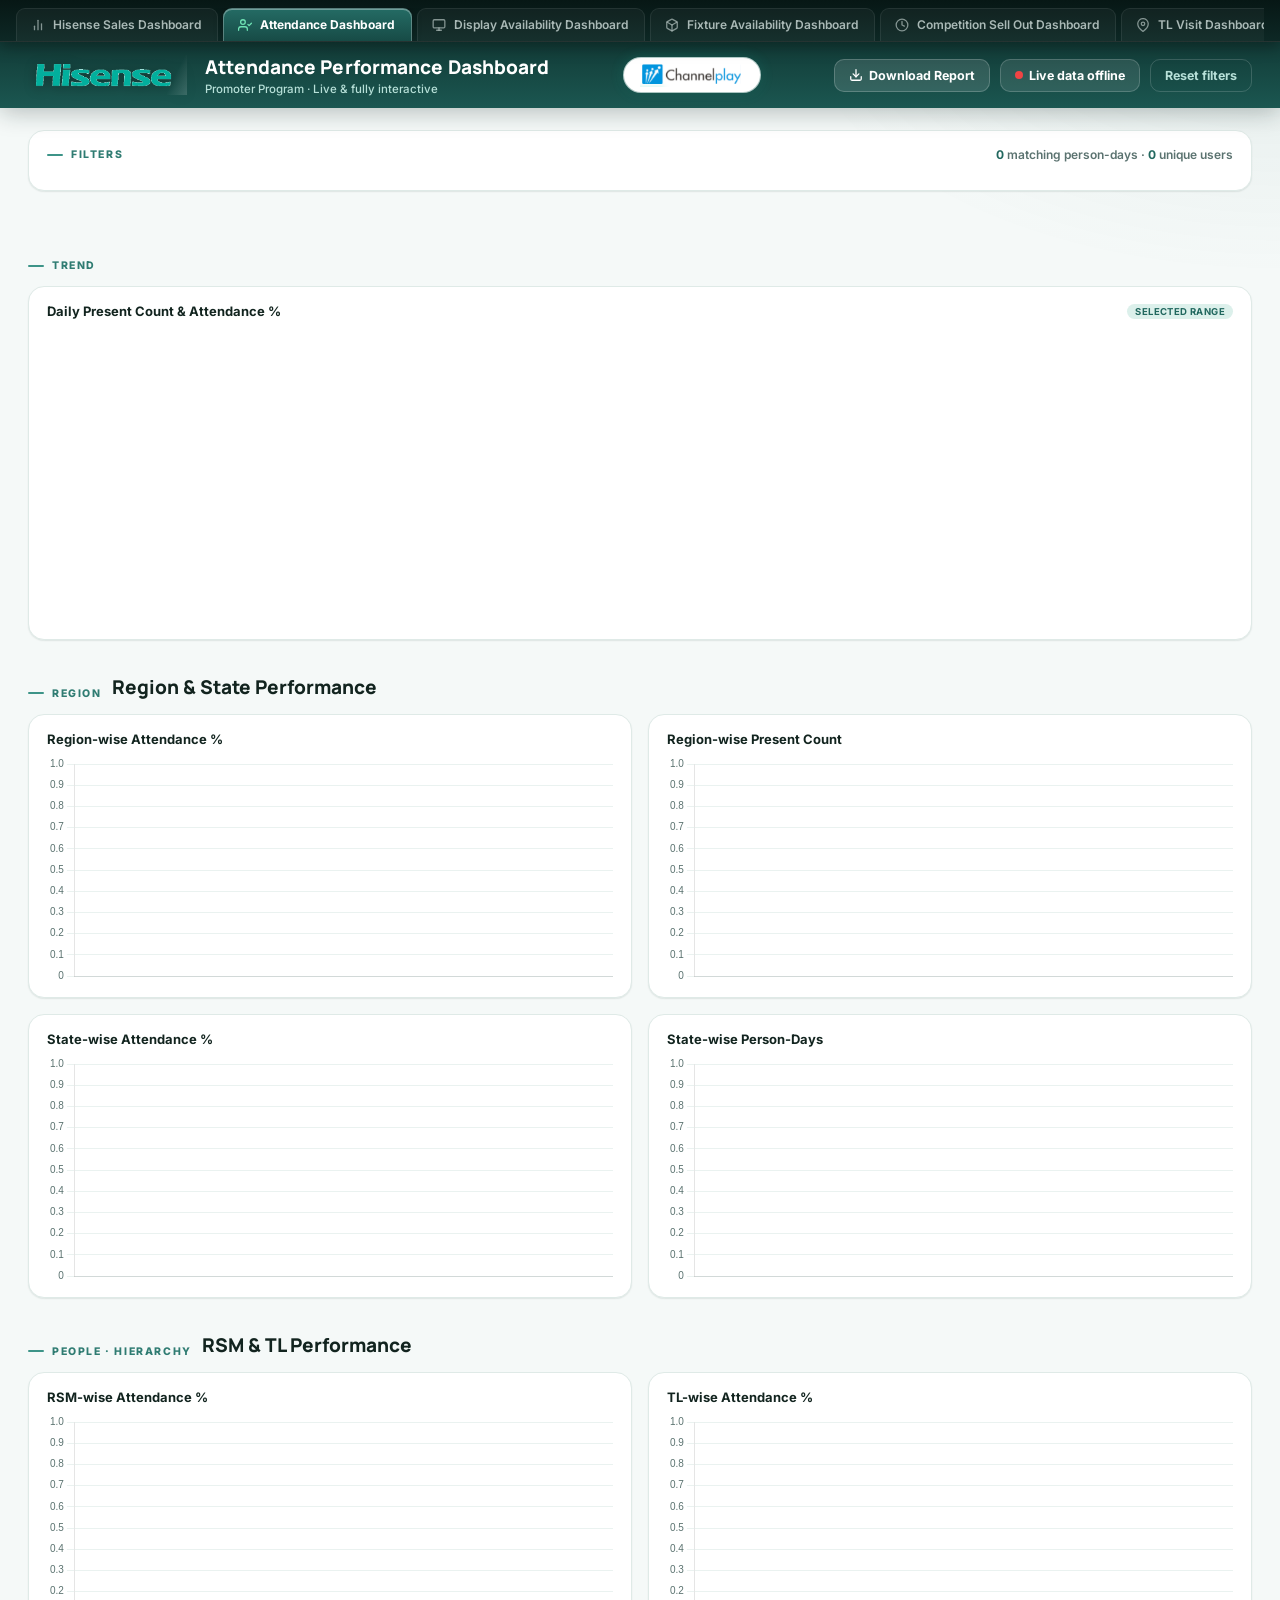
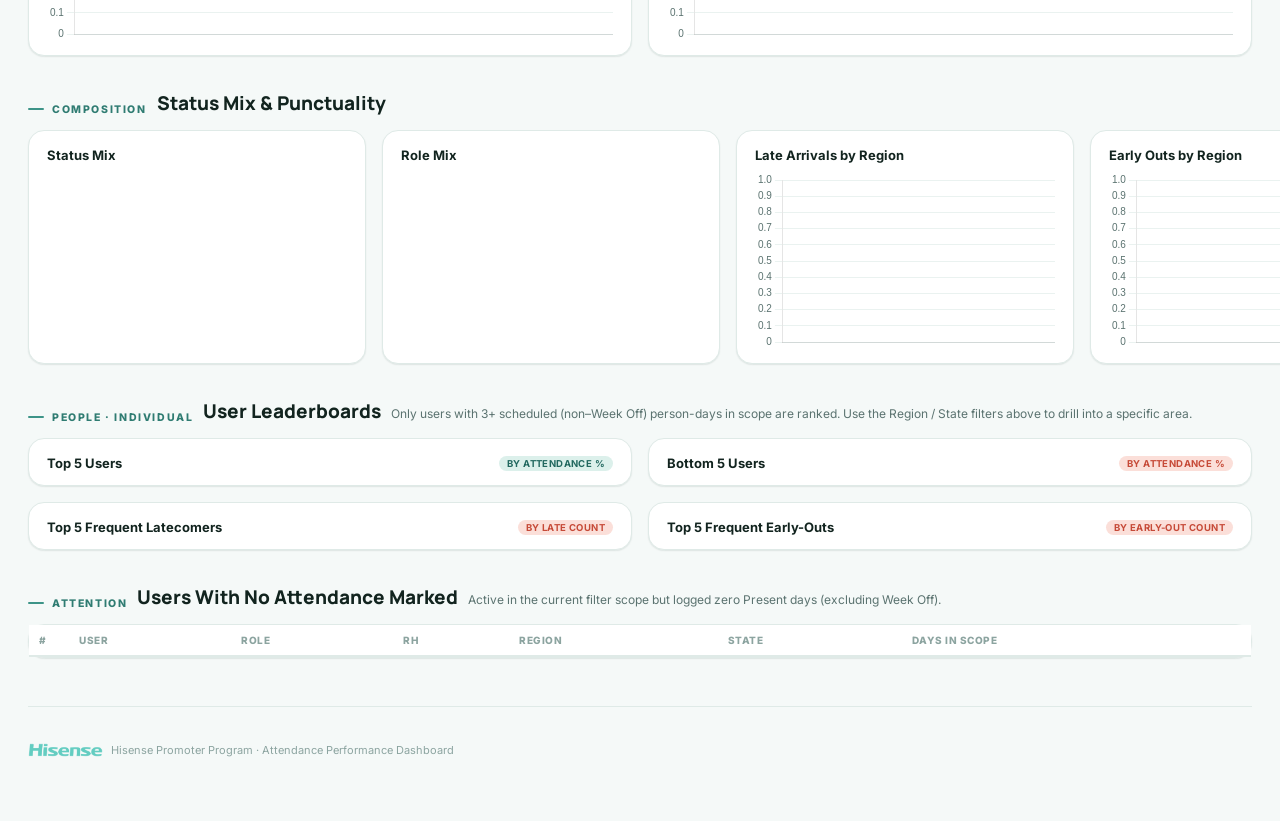
==== attendance.html @ fc0badab "Rename attendance page to attendance.html, build display.html with live SharePoint connection, and u" ====
<!DOCTYPE html>
<html lang="en">
<head>
<meta charset="UTF-8">
<meta name="viewport" content="width=device-width, initial-scale=1.0">
<title>Hisense &middot; Attendance Performance Dashboard</title>
<link rel="preconnect" href="https://fonts.googleapis.com">
<link rel="preconnect" href="https://fonts.gstatic.com" crossorigin>
<link href="https://fonts.googleapis.com/css2?family=Manrope:wght@500;700;800&family=Inter:wght@400;500;600;700&display=swap" rel="stylesheet">
<script>/*!
 * Chart.js v4.4.4
 * https://www.chartjs.org
 * (c) 2024 Chart.js Contributors
 * Released under the MIT License
 */
!function(t,e){"object"==typeof exports&&"undefined"!=typeof module?module.exports=e():"function"==typeof define&&define.amd?define(e):(t="undefined"!=typeof globalThis?globalThis:t||self).Chart=e()}(this,function(){"use strict";var t=Object.freeze({__proto__:null,get Colors(){return Eo},get Decimation(){return zo},get Filler(){return Qo},get Legend(){return sa},get SubTitle(){return ra},get Title(){return oa},get Tooltip(){return Ma}});function e(){}const i=(()=>{let t=0;return()=>t++})();function s(t){return null==t}function n(t){if(Array.isArray&&Array.isArray(t))return!0;const e=Object.prototype.toString.call(t);return"[object"===e.slice(0,7)&&"Array]"===e.slice(-6)}function o(t){return null!==t&&"[object Object]"===Object.prototype.toString.call(t)}function a(t){return("number"==typeof t||t instanceof Number)&&isFinite(+t)}function r(t,e){return a(t)?t:e}function l(t,e){return void 0===t?e:t}const h=(t,e)=>"string"==typeof t&&t.endsWith("%")?parseFloat(t)/100:+t/e,c=(t,e)=>"string"==typeof t&&t.endsWith("%")?parseFloat(t)/100*e:+t;function d(t,e,i){if(t&&"function"==typeof t.call)return t.apply(i,e)}function u(t,e,i,s){let a,r,l;if(n(t))if(r=t.length,s)for(a=r-1;a>=0;a--)e.call(i,t[a],a);else for(a=0;a<r;a++)e.call(i,t[a],a);else if(o(t))for(l=Object.keys(t),r=l.length,a=0;a<r;a++)e.call(i,t[l[a]],l[a])}function f(t,e){let i,s,n,o;if(!t||!e||t.length!==e.length)return!1;for(i=0,s=t.length;i<s;++i)if(n=t[i],o=e[i],n.datasetIndex!==o.datasetIndex||n.index!==o.index)return!1;return!0}function g(t){if(n(t))return t.map(g);if(o(t)){const e=Object.create(null),i=Object.keys(t),s=i.length;let n=0;for(;n<s;++n)e[i[n]]=g(t[i[n]]);return e}return t}function p(t){return-1===["__proto__","prototype","constructor"].indexOf(t)}function m(t,e,i,s){if(!p(t))return;const n=e[t],a=i[t];o(n)&&o(a)?x(n,a,s):e[t]=g(a)}function x(t,e,i){const s=n(e)?e:[e],a=s.length;if(!o(t))return t;const r=(i=i||{}).merger||m;let l;for(let e=0;e<a;++e){if(l=s[e],!o(l))continue;const n=Object.keys(l);for(let e=0,s=n.length;e<s;++e)r(n[e],t,l,i)}return t}function b(t,e){return x(t,e,{merger:_})}function _(t,e,i){if(!p(t))return;const s=e[t],n=i[t];o(s)&&o(n)?b(s,n):Object.prototype.hasOwnProperty.call(e,t)||(e[t]=g(n))}const y={"":t=>t,x:t=>t.x,y:t=>t.y};function v(t){const e=t.split("."),i=[];let s="";for(const t of e)s+=t,s.endsWith("\\")?s=s.slice(0,-1)+".":(i.push(s),s="");return i}function M(t,e){const i=y[e]||(y[e]=function(t){const e=v(t);return t=>{for(const i of e){if(""===i)break;t=t&&t[i]}return t}}(e));return i(t)}function w(t){return t.charAt(0).toUpperCase()+t.slice(1)}const k=t=>void 0!==t,S=t=>"function"==typeof t,P=(t,e)=>{if(t.size!==e.size)return!1;for(const i of t)if(!e.has(i))return!1;return!0};function D(t){return"mouseup"===t.type||"click"===t.type||"contextmenu"===t.type}const C=Math.PI,O=2*C,A=O+C,T=Number.POSITIVE_INFINITY,L=C/180,E=C/2,R=C/4,I=2*C/3,z=Math.log10,F=Math.sign;function V(t,e,i){return Math.abs(t-e)<i}function B(t){const e=Math.round(t);t=V(t,e,t/1e3)?e:t;const i=Math.pow(10,Math.floor(z(t))),s=t/i;return(s<=1?1:s<=2?2:s<=5?5:10)*i}function W(t){const e=[],i=Math.sqrt(t);let s;for(s=1;s<i;s++)t%s==0&&(e.push(s),e.push(t/s));return i===(0|i)&&e.push(i),e.sort((t,e)=>t-e).pop(),e}function N(t){return!isNaN(parseFloat(t))&&isFinite(t)}function H(t,e){const i=Math.round(t);return i-e<=t&&i+e>=t}function j(t,e,i){let s,n,o;for(s=0,n=t.length;s<n;s++)o=t[s][i],isNaN(o)||(e.min=Math.min(e.min,o),e.max=Math.max(e.max,o))}function $(t){return t*(C/180)}function Y(t){return t*(180/C)}function U(t){if(!a(t))return;let e=1,i=0;for(;Math.round(t*e)/e!==t;)e*=10,i++;return i}function X(t,e){const i=e.x-t.x,s=e.y-t.y,n=Math.sqrt(i*i+s*s);let o=Math.atan2(s,i);return o<-.5*C&&(o+=O),{angle:o,distance:n}}function q(t,e){return Math.sqrt(Math.pow(e.x-t.x,2)+Math.pow(e.y-t.y,2))}function K(t,e){return(t-e+A)%O-C}function G(t){return(t%O+O)%O}function Z(t,e,i,s){const n=G(t),o=G(e),a=G(i),r=G(o-n),l=G(a-n),h=G(n-o),c=G(n-a);return n===o||n===a||s&&o===a||r>l&&h<c}function J(t,e,i){return Math.max(e,Math.min(i,t))}function Q(t){return J(t,-32768,32767)}function tt(t,e,i,s=1e-6){return t>=Math.min(e,i)-s&&t<=Math.max(e,i)+s}function et(t,e,i){i=i||(i=>t[i]<e);let s,n=t.length-1,o=0;for(;n-o>1;)s=o+n>>1,i(s)?o=s:n=s;return{lo:o,hi:n}}const it=(t,e,i,s)=>et(t,i,s?s=>{const n=t[s][e];return n<i||n===i&&t[s+1][e]===i}:s=>t[s][e]<i),st=(t,e,i)=>et(t,i,s=>t[s][e]>=i);function nt(t,e,i){let s=0,n=t.length;for(;s<n&&t[s]<e;)s++;for(;n>s&&t[n-1]>i;)n--;return s>0||n<t.length?t.slice(s,n):t}const ot=["push","pop","shift","splice","unshift"];function at(t,e){t._chartjs?t._chartjs.listeners.push(e):(Object.defineProperty(t,"_chartjs",{configurable:!0,enumerable:!1,value:{listeners:[e]}}),ot.forEach(e=>{const i="_onData"+w(e),s=t[e];Object.defineProperty(t,e,{configurable:!0,enumerable:!1,value(...e){const n=s.apply(this,e);return t._chartjs.listeners.forEach(t=>{"function"==typeof t[i]&&t[i](...e)}),n}})}))}function rt(t,e){const i=t._chartjs;if(!i)return;const s=i.listeners,n=s.indexOf(e);-1!==n&&s.splice(n,1),s.length>0||(ot.forEach(e=>{delete t[e]}),delete t._chartjs)}function lt(t){const e=new Set(t);return e.size===t.length?t:Array.from(e)}const ht="undefined"==typeof window?function(t){return t()}:window.requestAnimationFrame;function ct(t,e){let i=[],s=!1;return function(...n){i=n,s||(s=!0,ht.call(window,()=>{s=!1,t.apply(e,i)}))}}function dt(t,e){let i;return function(...s){return e?(clearTimeout(i),i=setTimeout(t,e,s)):t.apply(this,s),e}}const ut=t=>"start"===t?"left":"end"===t?"right":"center",ft=(t,e,i)=>"start"===t?e:"end"===t?i:(e+i)/2,gt=(t,e,i,s)=>t===(s?"left":"right")?i:"center"===t?(e+i)/2:e;function pt(t,e,i){const s=e.length;let n=0,o=s;if(t._sorted){const{iScale:a,_parsed:r}=t,l=a.axis,{min:h,max:c,minDefined:d,maxDefined:u}=a.getUserBounds();d&&(n=J(Math.min(it(r,l,h).lo,i?s:it(e,l,a.getPixelForValue(h)).lo),0,s-1)),o=u?J(Math.max(it(r,a.axis,c,!0).hi+1,i?0:it(e,l,a.getPixelForValue(c),!0).hi+1),n,s)-n:s-n}return{start:n,count:o}}function mt(t){const{xScale:e,yScale:i,_scaleRanges:s}=t,n={xmin:e.min,xmax:e.max,ymin:i.min,ymax:i.max};if(!s)return t._scaleRanges=n,!0;const o=s.xmin!==e.min||s.xmax!==e.max||s.ymin!==i.min||s.ymax!==i.max;return Object.assign(s,n),o}var xt=new class{constructor(){this._request=null,this._charts=new Map,this._running=!1,this._lastDate=void 0}_notify(t,e,i,s){const n=e.listeners[s],o=e.duration;n.forEach(s=>s({chart:t,initial:e.initial,numSteps:o,currentStep:Math.min(i-e.start,o)}))}_refresh(){this._request||(this._running=!0,this._request=ht.call(window,()=>{this._update(),this._request=null,this._running&&this._refresh()}))}_update(t=Date.now()){let e=0;this._charts.forEach((i,s)=>{if(!i.running||!i.items.length)return;const n=i.items;let o,a=n.length-1,r=!1;for(;a>=0;--a)o=n[a],o._active?(o._total>i.duration&&(i.duration=o._total),o.tick(t),r=!0):(n[a]=n[n.length-1],n.pop());r&&(s.draw(),this._notify(s,i,t,"progress")),n.length||(i.running=!1,this._notify(s,i,t,"complete"),i.initial=!1),e+=n.length}),this._lastDate=t,0===e&&(this._running=!1)}_getAnims(t){const e=this._charts;let i=e.get(t);return i||(i={running:!1,initial:!0,items:[],listeners:{complete:[],progress:[]}},e.set(t,i)),i}listen(t,e,i){this._getAnims(t).listeners[e].push(i)}add(t,e){e&&e.length&&this._getAnims(t).items.push(...e)}has(t){return this._getAnims(t).items.length>0}start(t){const e=this._charts.get(t);e&&(e.running=!0,e.start=Date.now(),e.duration=e.items.reduce((t,e)=>Math.max(t,e._duration),0),this._refresh())}running(t){if(!this._running)return!1;const e=this._charts.get(t);return!!(e&&e.running&&e.items.length)}stop(t){const e=this._charts.get(t);if(!e||!e.items.length)return;const i=e.items;let s=i.length-1;for(;s>=0;--s)i[s].cancel();e.items=[],this._notify(t,e,Date.now(),"complete")}remove(t){return this._charts.delete(t)}};
/*!
 * @kurkle/color v0.3.2
 * https://github.com/kurkle/color#readme
 * (c) 2023 Jukka Kurkela
 * Released under the MIT License
 */function bt(t){return t+.5|0}const _t=(t,e,i)=>Math.max(Math.min(t,i),e);function yt(t){return _t(bt(2.55*t),0,255)}function vt(t){return _t(bt(255*t),0,255)}function Mt(t){return _t(bt(t/2.55)/100,0,1)}function wt(t){return _t(bt(100*t),0,100)}const kt={0:0,1:1,2:2,3:3,4:4,5:5,6:6,7:7,8:8,9:9,A:10,B:11,C:12,D:13,E:14,F:15,a:10,b:11,c:12,d:13,e:14,f:15},St=[..."0123456789ABCDEF"],Pt=t=>St[15&t],Dt=t=>St[(240&t)>>4]+St[15&t],Ct=t=>(240&t)>>4==(15&t);const Ot=/^(hsla?|hwb|hsv)\(\s*([-+.e\d]+)(?:deg)?[\s,]+([-+.e\d]+)%[\s,]+([-+.e\d]+)%(?:[\s,]+([-+.e\d]+)(%)?)?\s*\)$/;function At(t,e,i){const s=e*Math.min(i,1-i),n=(e,n=(e+t/30)%12)=>i-s*Math.max(Math.min(n-3,9-n,1),-1);return[n(0),n(8),n(4)]}function Tt(t,e,i){const s=(s,n=(s+t/60)%6)=>i-i*e*Math.max(Math.min(n,4-n,1),0);return[s(5),s(3),s(1)]}function Lt(t,e,i){const s=At(t,1,.5);let n;for(e+i>1&&(n=1/(e+i),e*=n,i*=n),n=0;n<3;n++)s[n]*=1-e-i,s[n]+=e;return s}function Et(t){const e=t.r/255,i=t.g/255,s=t.b/255,n=Math.max(e,i,s),o=Math.min(e,i,s),a=(n+o)/2;let r,l,h;return n!==o&&(h=n-o,l=a>.5?h/(2-n-o):h/(n+o),r=function(t,e,i,s,n){return t===n?(e-i)/s+(e<i?6:0):e===n?(i-t)/s+2:(t-e)/s+4}(e,i,s,h,n),r=60*r+.5),[0|r,l||0,a]}function Rt(t,e,i,s){return(Array.isArray(e)?t(e[0],e[1],e[2]):t(e,i,s)).map(vt)}function It(t,e,i){return Rt(At,t,e,i)}function zt(t){return(t%360+360)%360}const Ft={x:"dark",Z:"light",Y:"re",X:"blu",W:"gr",V:"medium",U:"slate",A:"ee",T:"ol",S:"or",B:"ra",C:"lateg",D:"ights",R:"in",Q:"turquois",E:"hi",P:"ro",O:"al",N:"le",M:"de",L:"yello",F:"en",K:"ch",G:"arks",H:"ea",I:"ightg",J:"wh"},Vt={OiceXe:"f0f8ff",antiquewEte:"faebd7",aqua:"ffff",aquamarRe:"7fffd4",azuY:"f0ffff",beige:"f5f5dc",bisque:"ffe4c4",black:"0",blanKedOmond:"ffebcd",Xe:"ff",XeviTet:"8a2be2",bPwn:"a52a2a",burlywood:"deb887",caMtXe:"5f9ea0",KartYuse:"7fff00",KocTate:"d2691e",cSO:"ff7f50",cSnflowerXe:"6495ed",cSnsilk:"fff8dc",crimson:"dc143c",cyan:"ffff",xXe:"8b",xcyan:"8b8b",xgTMnPd:"b8860b",xWay:"a9a9a9",xgYF:"6400",xgYy:"a9a9a9",xkhaki:"bdb76b",xmagFta:"8b008b",xTivegYF:"556b2f",xSange:"ff8c00",xScEd:"9932cc",xYd:"8b0000",xsOmon:"e9967a",xsHgYF:"8fbc8f",xUXe:"483d8b",xUWay:"2f4f4f",xUgYy:"2f4f4f",xQe:"ced1",xviTet:"9400d3",dAppRk:"ff1493",dApskyXe:"bfff",dimWay:"696969",dimgYy:"696969",dodgerXe:"1e90ff",fiYbrick:"b22222",flSOwEte:"fffaf0",foYstWAn:"228b22",fuKsia:"ff00ff",gaRsbSo:"dcdcdc",ghostwEte:"f8f8ff",gTd:"ffd700",gTMnPd:"daa520",Way:"808080",gYF:"8000",gYFLw:"adff2f",gYy:"808080",honeyMw:"f0fff0",hotpRk:"ff69b4",RdianYd:"cd5c5c",Rdigo:"4b0082",ivSy:"fffff0",khaki:"f0e68c",lavFMr:"e6e6fa",lavFMrXsh:"fff0f5",lawngYF:"7cfc00",NmoncEffon:"fffacd",ZXe:"add8e6",ZcSO:"f08080",Zcyan:"e0ffff",ZgTMnPdLw:"fafad2",ZWay:"d3d3d3",ZgYF:"90ee90",ZgYy:"d3d3d3",ZpRk:"ffb6c1",ZsOmon:"ffa07a",ZsHgYF:"20b2aa",ZskyXe:"87cefa",ZUWay:"778899",ZUgYy:"778899",ZstAlXe:"b0c4de",ZLw:"ffffe0",lime:"ff00",limegYF:"32cd32",lRF:"faf0e6",magFta:"ff00ff",maPon:"800000",VaquamarRe:"66cdaa",VXe:"cd",VScEd:"ba55d3",VpurpN:"9370db",VsHgYF:"3cb371",VUXe:"7b68ee",VsprRggYF:"fa9a",VQe:"48d1cc",VviTetYd:"c71585",midnightXe:"191970",mRtcYam:"f5fffa",mistyPse:"ffe4e1",moccasR:"ffe4b5",navajowEte:"ffdead",navy:"80",Tdlace:"fdf5e6",Tive:"808000",TivedBb:"6b8e23",Sange:"ffa500",SangeYd:"ff4500",ScEd:"da70d6",pOegTMnPd:"eee8aa",pOegYF:"98fb98",pOeQe:"afeeee",pOeviTetYd:"db7093",papayawEp:"ffefd5",pHKpuff:"ffdab9",peru:"cd853f",pRk:"ffc0cb",plum:"dda0dd",powMrXe:"b0e0e6",purpN:"800080",YbeccapurpN:"663399",Yd:"ff0000",Psybrown:"bc8f8f",PyOXe:"4169e1",saddNbPwn:"8b4513",sOmon:"fa8072",sandybPwn:"f4a460",sHgYF:"2e8b57",sHshell:"fff5ee",siFna:"a0522d",silver:"c0c0c0",skyXe:"87ceeb",UXe:"6a5acd",UWay:"708090",UgYy:"708090",snow:"fffafa",sprRggYF:"ff7f",stAlXe:"4682b4",tan:"d2b48c",teO:"8080",tEstN:"d8bfd8",tomato:"ff6347",Qe:"40e0d0",viTet:"ee82ee",JHt:"f5deb3",wEte:"ffffff",wEtesmoke:"f5f5f5",Lw:"ffff00",LwgYF:"9acd32"};let Bt;const Wt=/^rgba?\(\s*([-+.\d]+)(%)?[\s,]+([-+.e\d]+)(%)?[\s,]+([-+.e\d]+)(%)?(?:[\s,/]+([-+.e\d]+)(%)?)?\s*\)$/,Nt=t=>t<=.0031308?12.92*t:1.055*Math.pow(t,1/2.4)-.055,Ht=t=>t<=.04045?t/12.92:Math.pow((t+.055)/1.055,2.4);function jt(t,e,i){if(t){let s=Et(t);s[e]=Math.max(0,Math.min(s[e]+s[e]*i,0===e?360:1)),s=It(s),t.r=s[0],t.g=s[1],t.b=s[2]}}function $t(t,e){return t?Object.assign(e||{},t):t}function Yt(t){var e={r:0,g:0,b:0,a:255};return Array.isArray(t)?t.length>=3&&(e={r:t[0],g:t[1],b:t[2],a:255},t.length>3&&(e.a=vt(t[3]))):(e=$t(t,{r:0,g:0,b:0,a:1})).a=vt(e.a),e}function Ut(t){return"r"===t.charAt(0)?function(t){const e=Wt.exec(t);let i,s,n,o=255;if(e){if(e[7]!==i){const t=+e[7];o=e[8]?yt(t):_t(255*t,0,255)}return i=+e[1],s=+e[3],n=+e[5],i=255&(e[2]?yt(i):_t(i,0,255)),s=255&(e[4]?yt(s):_t(s,0,255)),n=255&(e[6]?yt(n):_t(n,0,255)),{r:i,g:s,b:n,a:o}}}(t):function(t){const e=Ot.exec(t);let i,s=255;if(!e)return;e[5]!==i&&(s=e[6]?yt(+e[5]):vt(+e[5]));const n=zt(+e[2]),o=+e[3]/100,a=+e[4]/100;return i="hwb"===e[1]?function(t,e,i){return Rt(Lt,t,e,i)}(n,o,a):"hsv"===e[1]?function(t,e,i){return Rt(Tt,t,e,i)}(n,o,a):It(n,o,a),{r:i[0],g:i[1],b:i[2],a:s}}(t)}class Xt{constructor(t){if(t instanceof Xt)return t;const e=typeof t;let i;var s,n,o;"object"===e?i=Yt(t):"string"===e&&(o=(s=t).length,"#"===s[0]&&(4===o||5===o?n={r:255&17*kt[s[1]],g:255&17*kt[s[2]],b:255&17*kt[s[3]],a:5===o?17*kt[s[4]]:255}:7!==o&&9!==o||(n={r:kt[s[1]]<<4|kt[s[2]],g:kt[s[3]]<<4|kt[s[4]],b:kt[s[5]]<<4|kt[s[6]],a:9===o?kt[s[7]]<<4|kt[s[8]]:255})),i=n||function(t){Bt||(Bt=function(){const t={},e=Object.keys(Vt),i=Object.keys(Ft);let s,n,o,a,r;for(s=0;s<e.length;s++){for(a=r=e[s],n=0;n<i.length;n++)o=i[n],r=r.replace(o,Ft[o]);o=parseInt(Vt[a],16),t[r]=[o>>16&255,o>>8&255,255&o]}return t}(),Bt.transparent=[0,0,0,0]);const e=Bt[t.toLowerCase()];return e&&{r:e[0],g:e[1],b:e[2],a:4===e.length?e[3]:255}}(t)||Ut(t)),this._rgb=i,this._valid=!!i}get valid(){return this._valid}get rgb(){var t=$t(this._rgb);return t&&(t.a=Mt(t.a)),t}set rgb(t){this._rgb=Yt(t)}rgbString(){return this._valid?(t=this._rgb)&&(t.a<255?`rgba(${t.r}, ${t.g}, ${t.b}, ${Mt(t.a)})`:`rgb(${t.r}, ${t.g}, ${t.b})`):void 0;var t}hexString(){return this._valid?function(t){var e=(t=>Ct(t.r)&&Ct(t.g)&&Ct(t.b)&&Ct(t.a))(t)?Pt:Dt;return t?"#"+e(t.r)+e(t.g)+e(t.b)+((t,e)=>t<255?e(t):"")(t.a,e):void 0}(this._rgb):void 0}hslString(){return this._valid?function(t){if(!t)return;const e=Et(t),i=e[0],s=wt(e[1]),n=wt(e[2]);return t.a<255?`hsla(${i}, ${s}%, ${n}%, ${Mt(t.a)})`:`hsl(${i}, ${s}%, ${n}%)`}(this._rgb):void 0}mix(t,e){if(t){const i=this.rgb,s=t.rgb;let n;const o=e===n?.5:e,a=2*o-1,r=i.a-s.a,l=((a*r==-1?a:(a+r)/(1+a*r))+1)/2;n=1-l,i.r=255&l*i.r+n*s.r+.5,i.g=255&l*i.g+n*s.g+.5,i.b=255&l*i.b+n*s.b+.5,i.a=o*i.a+(1-o)*s.a,this.rgb=i}return this}interpolate(t,e){return t&&(this._rgb=function(t,e,i){const s=Ht(Mt(t.r)),n=Ht(Mt(t.g)),o=Ht(Mt(t.b));return{r:vt(Nt(s+i*(Ht(Mt(e.r))-s))),g:vt(Nt(n+i*(Ht(Mt(e.g))-n))),b:vt(Nt(o+i*(Ht(Mt(e.b))-o))),a:t.a+i*(e.a-t.a)}}(this._rgb,t._rgb,e)),this}clone(){return new Xt(this.rgb)}alpha(t){return this._rgb.a=vt(t),this}clearer(t){return this._rgb.a*=1-t,this}greyscale(){const t=this._rgb,e=bt(.3*t.r+.59*t.g+.11*t.b);return t.r=t.g=t.b=e,this}opaquer(t){return this._rgb.a*=1+t,this}negate(){const t=this._rgb;return t.r=255-t.r,t.g=255-t.g,t.b=255-t.b,this}lighten(t){return jt(this._rgb,2,t),this}darken(t){return jt(this._rgb,2,-t),this}saturate(t){return jt(this._rgb,1,t),this}desaturate(t){return jt(this._rgb,1,-t),this}rotate(t){return function(t,e){var i=Et(t);i[0]=zt(i[0]+e),i=It(i),t.r=i[0],t.g=i[1],t.b=i[2]}(this._rgb,t),this}}function qt(t){if(t&&"object"==typeof t){const e=t.toString();return"[object CanvasPattern]"===e||"[object CanvasGradient]"===e}return!1}function Kt(t){return qt(t)?t:new Xt(t)}function Gt(t){return qt(t)?t:new Xt(t).saturate(.5).darken(.1).hexString()}const Zt=["x","y","borderWidth","radius","tension"],Jt=["color","borderColor","backgroundColor"],Qt=new Map;function te(t,e,i){return function(t,e){e=e||{};const i=t+JSON.stringify(e);let s=Qt.get(i);return s||(s=new Intl.NumberFormat(t,e),Qt.set(i,s)),s}(e,i).format(t)}const ee={values:t=>n(t)?t:""+t,numeric(t,e,i){if(0===t)return"0";const s=this.chart.options.locale;let n,o=t;if(i.length>1){const e=Math.max(Math.abs(i[0].value),Math.abs(i[i.length-1].value));(e<1e-4||e>1e15)&&(n="scientific"),o=function(t,e){let i=e.length>3?e[2].value-e[1].value:e[1].value-e[0].value;return Math.abs(i)>=1&&t!==Math.floor(t)&&(i=t-Math.floor(t)),i}(t,i)}const a=z(Math.abs(o)),r=isNaN(a)?1:Math.max(Math.min(-1*Math.floor(a),20),0),l={notation:n,minimumFractionDigits:r,maximumFractionDigits:r};return Object.assign(l,this.options.ticks.format),te(t,s,l)},logarithmic(t,e,i){if(0===t)return"0";const s=i[e].significand||t/Math.pow(10,Math.floor(z(t)));return[1,2,3,5,10,15].includes(s)||e>.8*i.length?ee.numeric.call(this,t,e,i):""}};var ie={formatters:ee};const se=Object.create(null),ne=Object.create(null);function oe(t,e){if(!e)return t;const i=e.split(".");for(let e=0,s=i.length;e<s;++e){const s=i[e];t=t[s]||(t[s]=Object.create(null))}return t}function ae(t,e,i){return"string"==typeof e?x(oe(t,e),i):x(oe(t,""),e)}var re=new class{constructor(t,e){this.animation=void 0,this.backgroundColor="rgba(0,0,0,0.1)",this.borderColor="rgba(0,0,0,0.1)",this.color="#666",this.datasets={},this.devicePixelRatio=t=>t.chart.platform.getDevicePixelRatio(),this.elements={},this.events=["mousemove","mouseout","click","touchstart","touchmove"],this.font={family:"'Helvetica Neue', 'Helvetica', 'Arial', sans-serif",size:12,style:"normal",lineHeight:1.2,weight:null},this.hover={},this.hoverBackgroundColor=(t,e)=>Gt(e.backgroundColor),this.hoverBorderColor=(t,e)=>Gt(e.borderColor),this.hoverColor=(t,e)=>Gt(e.color),this.indexAxis="x",this.interaction={mode:"nearest",intersect:!0,includeInvisible:!1},this.maintainAspectRatio=!0,this.onHover=null,this.onClick=null,this.parsing=!0,this.plugins={},this.responsive=!0,this.scale=void 0,this.scales={},this.showLine=!0,this.drawActiveElementsOnTop=!0,this.describe(t),this.apply(e)}set(t,e){return ae(this,t,e)}get(t){return oe(this,t)}describe(t,e){return ae(ne,t,e)}override(t,e){return ae(se,t,e)}route(t,e,i,s){const n=oe(this,t),a=oe(this,i),r="_"+e;Object.defineProperties(n,{[r]:{value:n[e],writable:!0},[e]:{enumerable:!0,get(){const t=this[r],e=a[s];return o(t)?Object.assign({},e,t):l(t,e)},set(t){this[r]=t}}})}apply(t){t.forEach(t=>t(this))}}({_scriptable:t=>!t.startsWith("on"),_indexable:t=>"events"!==t,hover:{_fallback:"interaction"},interaction:{_scriptable:!1,_indexable:!1}},[function(t){t.set("animation",{delay:void 0,duration:1e3,easing:"easeOutQuart",fn:void 0,from:void 0,loop:void 0,to:void 0,type:void 0}),t.describe("animation",{_fallback:!1,_indexable:!1,_scriptable:t=>"onProgress"!==t&&"onComplete"!==t&&"fn"!==t}),t.set("animations",{colors:{type:"color",properties:Jt},numbers:{type:"number",properties:Zt}}),t.describe("animations",{_fallback:"animation"}),t.set("transitions",{active:{animation:{duration:400}},resize:{animation:{duration:0}},show:{animations:{colors:{from:"transparent"},visible:{type:"boolean",duration:0}}},hide:{animations:{colors:{to:"transparent"},visible:{type:"boolean",easing:"linear",fn:t=>0|t}}}})},function(t){t.set("layout",{autoPadding:!0,padding:{top:0,right:0,bottom:0,left:0}})},function(t){t.set("scale",{display:!0,offset:!1,reverse:!1,beginAtZero:!1,bounds:"ticks",clip:!0,grace:0,grid:{display:!0,lineWidth:1,drawOnChartArea:!0,drawTicks:!0,tickLength:8,tickWidth:(t,e)=>e.lineWidth,tickColor:(t,e)=>e.color,offset:!1},border:{display:!0,dash:[],dashOffset:0,width:1},title:{display:!1,text:"",padding:{top:4,bottom:4}},ticks:{minRotation:0,maxRotation:50,mirror:!1,textStrokeWidth:0,textStrokeColor:"",padding:3,display:!0,autoSkip:!0,autoSkipPadding:3,labelOffset:0,callback:ie.formatters.values,minor:{},major:{},align:"center",crossAlign:"near",showLabelBackdrop:!1,backdropColor:"rgba(255, 255, 255, 0.75)",backdropPadding:2}}),t.route("scale.ticks","color","","color"),t.route("scale.grid","color","","borderColor"),t.route("scale.border","color","","borderColor"),t.route("scale.title","color","","color"),t.describe("scale",{_fallback:!1,_scriptable:t=>!t.startsWith("before")&&!t.startsWith("after")&&"callback"!==t&&"parser"!==t,_indexable:t=>"borderDash"!==t&&"tickBorderDash"!==t&&"dash"!==t}),t.describe("scales",{_fallback:"scale"}),t.describe("scale.ticks",{_scriptable:t=>"backdropPadding"!==t&&"callback"!==t,_indexable:t=>"backdropPadding"!==t})}]);function le(){return"undefined"!=typeof window&&"undefined"!=typeof document}function he(t){let e=t.parentNode;return e&&"[object ShadowRoot]"===e.toString()&&(e=e.host),e}function ce(t,e,i){let s;return"string"==typeof t?(s=parseInt(t,10),-1!==t.indexOf("%")&&(s=s/100*e.parentNode[i])):s=t,s}const de=t=>t.ownerDocument.defaultView.getComputedStyle(t,null);function ue(t,e){return de(t).getPropertyValue(e)}const fe=["top","right","bottom","left"];function ge(t,e,i){const s={};i=i?"-"+i:"";for(let n=0;n<4;n++){const o=fe[n];s[o]=parseFloat(t[e+"-"+o+i])||0}return s.width=s.left+s.right,s.height=s.top+s.bottom,s}function pe(t,e){if("native"in t)return t;const{canvas:i,currentDevicePixelRatio:s}=e,n=de(i),o="border-box"===n.boxSizing,a=ge(n,"padding"),r=ge(n,"border","width"),{x:l,y:h,box:c}=function(t,e){const i=t.touches,s=i&&i.length?i[0]:t,{offsetX:n,offsetY:o}=s;let a,r,l=!1;if(((t,e,i)=>(t>0||e>0)&&(!i||!i.shadowRoot))(n,o,t.target))a=n,r=o;else{const t=e.getBoundingClientRect();a=s.clientX-t.left,r=s.clientY-t.top,l=!0}return{x:a,y:r,box:l}}(t,i),d=a.left+(c&&r.left),u=a.top+(c&&r.top);let{width:f,height:g}=e;return o&&(f-=a.width+r.width,g-=a.height+r.height),{x:Math.round((l-d)/f*i.width/s),y:Math.round((h-u)/g*i.height/s)}}const me=t=>Math.round(10*t)/10;function xe(t,e,i,s){const n=de(t),o=ge(n,"margin"),a=ce(n.maxWidth,t,"clientWidth")||T,r=ce(n.maxHeight,t,"clientHeight")||T,l=function(t,e,i){let s,n;if(void 0===e||void 0===i){const o=t&&he(t);if(o){const t=o.getBoundingClientRect(),a=de(o),r=ge(a,"border","width"),l=ge(a,"padding");e=t.width-l.width-r.width,i=t.height-l.height-r.height,s=ce(a.maxWidth,o,"clientWidth"),n=ce(a.maxHeight,o,"clientHeight")}else e=t.clientWidth,i=t.clientHeight}return{width:e,height:i,maxWidth:s||T,maxHeight:n||T}}(t,e,i);let{width:h,height:c}=l;if("content-box"===n.boxSizing){const t=ge(n,"border","width"),e=ge(n,"padding");h-=e.width+t.width,c-=e.height+t.height}return h=Math.max(0,h-o.width),c=Math.max(0,s?h/s:c-o.height),h=me(Math.min(h,a,l.maxWidth)),c=me(Math.min(c,r,l.maxHeight)),h&&!c&&(c=me(h/2)),(void 0!==e||void 0!==i)&&s&&l.height&&c>l.height&&(c=l.height,h=me(Math.floor(c*s))),{width:h,height:c}}function be(t,e,i){const s=e||1,n=Math.floor(t.height*s),o=Math.floor(t.width*s);t.height=Math.floor(t.height),t.width=Math.floor(t.width);const a=t.canvas;return a.style&&(i||!a.style.height&&!a.style.width)&&(a.style.height=`${t.height}px`,a.style.width=`${t.width}px`),(t.currentDevicePixelRatio!==s||a.height!==n||a.width!==o)&&(t.currentDevicePixelRatio=s,a.height=n,a.width=o,t.ctx.setTransform(s,0,0,s,0,0),!0)}const _e=function(){let t=!1;try{const e={get passive(){return t=!0,!1}};le()&&(window.addEventListener("test",null,e),window.removeEventListener("test",null,e))}catch(t){}return t}();function ye(t,e){const i=ue(t,e),s=i&&i.match(/^(\d+)(\.\d+)?px$/);return s?+s[1]:void 0}function ve(t){return!t||s(t.size)||s(t.family)?null:(t.style?t.style+" ":"")+(t.weight?t.weight+" ":"")+t.size+"px "+t.family}function Me(t,e,i,s,n){let o=e[n];return o||(o=e[n]=t.measureText(n).width,i.push(n)),o>s&&(s=o),s}function we(t,e,i,s){let o=(s=s||{}).data=s.data||{},a=s.garbageCollect=s.garbageCollect||[];s.font!==e&&(o=s.data={},a=s.garbageCollect=[],s.font=e),t.save(),t.font=e;let r=0;const l=i.length;let h,c,d,u,f;for(h=0;h<l;h++)if(u=i[h],null==u||n(u)){if(n(u))for(c=0,d=u.length;c<d;c++)f=u[c],null==f||n(f)||(r=Me(t,o,a,r,f))}else r=Me(t,o,a,r,u);t.restore();const g=a.length/2;if(g>i.length){for(h=0;h<g;h++)delete o[a[h]];a.splice(0,g)}return r}function ke(t,e,i){const s=t.currentDevicePixelRatio,n=0!==i?Math.max(i/2,.5):0;return Math.round((e-n)*s)/s+n}function Se(t,e){(e||t)&&((e=e||t.getContext("2d")).save(),e.resetTransform(),e.clearRect(0,0,t.width,t.height),e.restore())}function Pe(t,e,i,s){De(t,e,i,s,null)}function De(t,e,i,s,n){let o,a,r,l,h,c,d,u;const f=e.pointStyle,g=e.rotation,p=e.radius;let m=(g||0)*L;if(f&&"object"==typeof f&&(o=f.toString(),"[object HTMLImageElement]"===o||"[object HTMLCanvasElement]"===o))return t.save(),t.translate(i,s),t.rotate(m),t.drawImage(f,-f.width/2,-f.height/2,f.width,f.height),void t.restore();if(!(isNaN(p)||p<=0)){switch(t.beginPath(),f){default:n?t.ellipse(i,s,n/2,p,0,0,O):t.arc(i,s,p,0,O),t.closePath();break;case"triangle":c=n?n/2:p,t.moveTo(i+Math.sin(m)*c,s-Math.cos(m)*p),m+=I,t.lineTo(i+Math.sin(m)*c,s-Math.cos(m)*p),m+=I,t.lineTo(i+Math.sin(m)*c,s-Math.cos(m)*p),t.closePath();break;case"rectRounded":h=.516*p,l=p-h,a=Math.cos(m+R)*l,d=Math.cos(m+R)*(n?n/2-h:l),r=Math.sin(m+R)*l,u=Math.sin(m+R)*(n?n/2-h:l),t.arc(i-d,s-r,h,m-C,m-E),t.arc(i+u,s-a,h,m-E,m),t.arc(i+d,s+r,h,m,m+E),t.arc(i-u,s+a,h,m+E,m+C),t.closePath();break;case"rect":if(!g){l=Math.SQRT1_2*p,c=n?n/2:l,t.rect(i-c,s-l,2*c,2*l);break}m+=R;case"rectRot":d=Math.cos(m)*(n?n/2:p),a=Math.cos(m)*p,r=Math.sin(m)*p,u=Math.sin(m)*(n?n/2:p),t.moveTo(i-d,s-r),t.lineTo(i+u,s-a),t.lineTo(i+d,s+r),t.lineTo(i-u,s+a),t.closePath();break;case"crossRot":m+=R;case"cross":d=Math.cos(m)*(n?n/2:p),a=Math.cos(m)*p,r=Math.sin(m)*p,u=Math.sin(m)*(n?n/2:p),t.moveTo(i-d,s-r),t.lineTo(i+d,s+r),t.moveTo(i+u,s-a),t.lineTo(i-u,s+a);break;case"star":d=Math.cos(m)*(n?n/2:p),a=Math.cos(m)*p,r=Math.sin(m)*p,u=Math.sin(m)*(n?n/2:p),t.moveTo(i-d,s-r),t.lineTo(i+d,s+r),t.moveTo(i+u,s-a),t.lineTo(i-u,s+a),m+=R,d=Math.cos(m)*(n?n/2:p),a=Math.cos(m)*p,r=Math.sin(m)*p,u=Math.sin(m)*(n?n/2:p),t.moveTo(i-d,s-r),t.lineTo(i+d,s+r),t.moveTo(i+u,s-a),t.lineTo(i-u,s+a);break;case"line":a=n?n/2:Math.cos(m)*p,r=Math.sin(m)*p,t.moveTo(i-a,s-r),t.lineTo(i+a,s+r);break;case"dash":t.moveTo(i,s),t.lineTo(i+Math.cos(m)*(n?n/2:p),s+Math.sin(m)*p);break;case!1:t.closePath()}t.fill(),e.borderWidth>0&&t.stroke()}}function Ce(t,e,i){return i=i||.5,!e||t&&t.x>e.left-i&&t.x<e.right+i&&t.y>e.top-i&&t.y<e.bottom+i}function Oe(t,e){t.save(),t.beginPath(),t.rect(e.left,e.top,e.right-e.left,e.bottom-e.top),t.clip()}function Ae(t){t.restore()}function Te(t,e,i,s,n){if(!e)return t.lineTo(i.x,i.y);if("middle"===n){const s=(e.x+i.x)/2;t.lineTo(s,e.y),t.lineTo(s,i.y)}else"after"===n!=!!s?t.lineTo(e.x,i.y):t.lineTo(i.x,e.y);t.lineTo(i.x,i.y)}function Le(t,e,i,s){if(!e)return t.lineTo(i.x,i.y);t.bezierCurveTo(s?e.cp1x:e.cp2x,s?e.cp1y:e.cp2y,s?i.cp2x:i.cp1x,s?i.cp2y:i.cp1y,i.x,i.y)}function Ee(t,e,i,s,n){if(n.strikethrough||n.underline){const o=t.measureText(s),a=e-o.actualBoundingBoxLeft,r=e+o.actualBoundingBoxRight,l=i-o.actualBoundingBoxAscent,h=i+o.actualBoundingBoxDescent,c=n.strikethrough?(l+h)/2:h;t.strokeStyle=t.fillStyle,t.beginPath(),t.lineWidth=n.decorationWidth||2,t.moveTo(a,c),t.lineTo(r,c),t.stroke()}}function Re(t,e){const i=t.fillStyle;t.fillStyle=e.color,t.fillRect(e.left,e.top,e.width,e.height),t.fillStyle=i}function Ie(t,e,i,o,a,r={}){const l=n(e)?e:[e],h=r.strokeWidth>0&&""!==r.strokeColor;let c,d;for(t.save(),t.font=a.string,function(t,e){e.translation&&t.translate(e.translation[0],e.translation[1]),s(e.rotation)||t.rotate(e.rotation),e.color&&(t.fillStyle=e.color),e.textAlign&&(t.textAlign=e.textAlign),e.textBaseline&&(t.textBaseline=e.textBaseline)}(t,r),c=0;c<l.length;++c)d=l[c],r.backdrop&&Re(t,r.backdrop),h&&(r.strokeColor&&(t.strokeStyle=r.strokeColor),s(r.strokeWidth)||(t.lineWidth=r.strokeWidth),t.strokeText(d,i,o,r.maxWidth)),t.fillText(d,i,o,r.maxWidth),Ee(t,i,o,d,r),o+=Number(a.lineHeight);t.restore()}function ze(t,e){const{x:i,y:s,w:n,h:o,radius:a}=e;t.arc(i+a.topLeft,s+a.topLeft,a.topLeft,1.5*C,C,!0),t.lineTo(i,s+o-a.bottomLeft),t.arc(i+a.bottomLeft,s+o-a.bottomLeft,a.bottomLeft,C,E,!0),t.lineTo(i+n-a.bottomRight,s+o),t.arc(i+n-a.bottomRight,s+o-a.bottomRight,a.bottomRight,E,0,!0),t.lineTo(i+n,s+a.topRight),t.arc(i+n-a.topRight,s+a.topRight,a.topRight,0,-E,!0),t.lineTo(i+a.topLeft,s)}function Fe(t,e=[""],i,s,n=()=>t[0]){const o=i||t;void 0===s&&(s=qe("_fallback",t));const a={[Symbol.toStringTag]:"Object",_cacheable:!0,_scopes:t,_rootScopes:o,_fallback:s,_getTarget:n,override:i=>Fe([i,...t],e,o,s)};return new Proxy(a,{deleteProperty:(e,i)=>(delete e[i],delete e._keys,delete t[0][i],!0),get:(i,s)=>He(i,s,()=>function(t,e,i,s){let n;for(const o of e)if(n=qe(We(o,t),i),void 0!==n)return Ne(t,n)?Ue(i,s,t,n):n}(s,e,t,i)),getOwnPropertyDescriptor:(t,e)=>Reflect.getOwnPropertyDescriptor(t._scopes[0],e),getPrototypeOf:()=>Reflect.getPrototypeOf(t[0]),has:(t,e)=>Ke(t).includes(e),ownKeys:t=>Ke(t),set(t,e,i){const s=t._storage||(t._storage=n());return t[e]=s[e]=i,delete t._keys,!0}})}function Ve(t,e,i,s){const a={_cacheable:!1,_proxy:t,_context:e,_subProxy:i,_stack:new Set,_descriptors:Be(t,s),setContext:e=>Ve(t,e,i,s),override:n=>Ve(t.override(n),e,i,s)};return new Proxy(a,{deleteProperty:(e,i)=>(delete e[i],delete t[i],!0),get:(t,e,i)=>He(t,e,()=>function(t,e,i){const{_proxy:s,_context:a,_subProxy:r,_descriptors:l}=t;let h=s[e];return S(h)&&l.isScriptable(e)&&(h=function(t,e,i,s){const{_proxy:n,_context:o,_subProxy:a,_stack:r}=i;if(r.has(t))throw new Error("Recursion detected: "+Array.from(r).join("->")+"->"+t);r.add(t);let l=e(o,a||s);return r.delete(t),Ne(t,l)&&(l=Ue(n._scopes,n,t,l)),l}(e,h,t,i)),n(h)&&h.length&&(h=function(t,e,i,s){const{_proxy:n,_context:a,_subProxy:r,_descriptors:l}=i;if(void 0!==a.index&&s(t))return e[a.index%e.length];if(o(e[0])){const i=e,s=n._scopes.filter(t=>t!==i);e=[];for(const o of i){const i=Ue(s,n,t,o);e.push(Ve(i,a,r&&r[t],l))}}return e}(e,h,t,l.isIndexable)),Ne(e,h)&&(h=Ve(h,a,r&&r[e],l)),h}(t,e,i)),getOwnPropertyDescriptor:(e,i)=>e._descriptors.allKeys?Reflect.has(t,i)?{enumerable:!0,configurable:!0}:void 0:Reflect.getOwnPropertyDescriptor(t,i),getPrototypeOf:()=>Reflect.getPrototypeOf(t),has:(e,i)=>Reflect.has(t,i),ownKeys:()=>Reflect.ownKeys(t),set:(e,i,s)=>(t[i]=s,delete e[i],!0)})}function Be(t,e={scriptable:!0,indexable:!0}){const{_scriptable:i=e.scriptable,_indexable:s=e.indexable,_allKeys:n=e.allKeys}=t;return{allKeys:n,scriptable:i,indexable:s,isScriptable:S(i)?i:()=>i,isIndexable:S(s)?s:()=>s}}const We=(t,e)=>t?t+w(e):e,Ne=(t,e)=>o(e)&&"adapters"!==t&&(null===Object.getPrototypeOf(e)||e.constructor===Object);function He(t,e,i){if(Object.prototype.hasOwnProperty.call(t,e)||"constructor"===e)return t[e];const s=i();return t[e]=s,s}function je(t,e,i){return S(t)?t(e,i):t}const $e=(t,e)=>!0===t?e:"string"==typeof t?M(e,t):void 0;function Ye(t,e,i,s,n){for(const o of e){const e=$e(i,o);if(e){t.add(e);const o=je(e._fallback,i,n);if(void 0!==o&&o!==i&&o!==s)return o}else if(!1===e&&void 0!==s&&i!==s)return null}return!1}function Ue(t,e,i,s){const a=e._rootScopes,r=je(e._fallback,i,s),l=[...t,...a],h=new Set;h.add(s);let c=Xe(h,l,i,r||i,s);return null!==c&&(void 0===r||r===i||(c=Xe(h,l,r,c,s),null!==c))&&Fe(Array.from(h),[""],a,r,()=>function(t,e,i){const s=t._getTarget();e in s||(s[e]={});const a=s[e];return n(a)&&o(i)?i:a||{}}(e,i,s))}function Xe(t,e,i,s,n){for(;i;)i=Ye(t,e,i,s,n);return i}function qe(t,e){for(const i of e){if(!i)continue;const e=i[t];if(void 0!==e)return e}}function Ke(t){let e=t._keys;return e||(e=t._keys=function(t){const e=new Set;for(const i of t)for(const t of Object.keys(i).filter(t=>!t.startsWith("_")))e.add(t);return Array.from(e)}(t._scopes)),e}function Ge(t,e,i,s){const{iScale:n}=t,{key:o="r"}=this._parsing,a=new Array(s);let r,l,h,c;for(r=0,l=s;r<l;++r)h=r+i,c=e[h],a[r]={r:n.parse(M(c,o),h)};return a}const Ze=Number.EPSILON||1e-14,Je=(t,e)=>e<t.length&&!t[e].skip&&t[e],Qe=t=>"x"===t?"y":"x";function ti(t,e,i,s){const n=t.skip?e:t,o=e,a=i.skip?e:i,r=q(o,n),l=q(a,o);let h=r/(r+l),c=l/(r+l);h=isNaN(h)?0:h,c=isNaN(c)?0:c;const d=s*h,u=s*c;return{previous:{x:o.x-d*(a.x-n.x),y:o.y-d*(a.y-n.y)},next:{x:o.x+u*(a.x-n.x),y:o.y+u*(a.y-n.y)}}}function ei(t,e="x"){const i=Qe(e),s=t.length,n=Array(s).fill(0),o=Array(s);let a,r,l,h=Je(t,0);for(a=0;a<s;++a)if(r=l,l=h,h=Je(t,a+1),l){if(h){const t=h[e]-l[e];n[a]=0!==t?(h[i]-l[i])/t:0}o[a]=r?h?F(n[a-1])!==F(n[a])?0:(n[a-1]+n[a])/2:n[a-1]:n[a]}!function(t,e,i){const s=t.length;let n,o,a,r,l,h=Je(t,0);for(let c=0;c<s-1;++c)l=h,h=Je(t,c+1),l&&h&&(V(e[c],0,Ze)?i[c]=i[c+1]=0:(n=i[c]/e[c],o=i[c+1]/e[c],r=Math.pow(n,2)+Math.pow(o,2),r<=9||(a=3/Math.sqrt(r),i[c]=n*a*e[c],i[c+1]=o*a*e[c])))}(t,n,o),function(t,e,i="x"){const s=Qe(i),n=t.length;let o,a,r,l=Je(t,0);for(let h=0;h<n;++h){if(a=r,r=l,l=Je(t,h+1),!r)continue;const n=r[i],c=r[s];a&&(o=(n-a[i])/3,r[`cp1${i}`]=n-o,r[`cp1${s}`]=c-o*e[h]),l&&(o=(l[i]-n)/3,r[`cp2${i}`]=n+o,r[`cp2${s}`]=c+o*e[h])}}(t,o,e)}function ii(t,e,i){return Math.max(Math.min(t,i),e)}function si(t,e,i,s,n){let o,a,r,l;if(e.spanGaps&&(t=t.filter(t=>!t.skip)),"monotone"===e.cubicInterpolationMode)ei(t,n);else{let i=s?t[t.length-1]:t[0];for(o=0,a=t.length;o<a;++o)r=t[o],l=ti(i,r,t[Math.min(o+1,a-(s?0:1))%a],e.tension),r.cp1x=l.previous.x,r.cp1y=l.previous.y,r.cp2x=l.next.x,r.cp2y=l.next.y,i=r}e.capBezierPoints&&function(t,e){let i,s,n,o,a,r=Ce(t[0],e);for(i=0,s=t.length;i<s;++i)a=o,o=r,r=i<s-1&&Ce(t[i+1],e),o&&(n=t[i],a&&(n.cp1x=ii(n.cp1x,e.left,e.right),n.cp1y=ii(n.cp1y,e.top,e.bottom)),r&&(n.cp2x=ii(n.cp2x,e.left,e.right),n.cp2y=ii(n.cp2y,e.top,e.bottom)))}(t,i)}const ni=t=>0===t||1===t,oi=(t,e,i)=>-Math.pow(2,10*(t-=1))*Math.sin((t-e)*O/i),ai=(t,e,i)=>Math.pow(2,-10*t)*Math.sin((t-e)*O/i)+1,ri={linear:t=>t,easeInQuad:t=>t*t,easeOutQuad:t=>-t*(t-2),easeInOutQuad:t=>(t/=.5)<1?.5*t*t:-.5*(--t*(t-2)-1),easeInCubic:t=>t*t*t,easeOutCubic:t=>(t-=1)*t*t+1,easeInOutCubic:t=>(t/=.5)<1?.5*t*t*t:.5*((t-=2)*t*t+2),easeInQuart:t=>t*t*t*t,easeOutQuart:t=>-((t-=1)*t*t*t-1),easeInOutQuart:t=>(t/=.5)<1?.5*t*t*t*t:-.5*((t-=2)*t*t*t-2),easeInQuint:t=>t*t*t*t*t,easeOutQuint:t=>(t-=1)*t*t*t*t+1,easeInOutQuint:t=>(t/=.5)<1?.5*t*t*t*t*t:.5*((t-=2)*t*t*t*t+2),easeInSine:t=>1-Math.cos(t*E),easeOutSine:t=>Math.sin(t*E),easeInOutSine:t=>-.5*(Math.cos(C*t)-1),easeInExpo:t=>0===t?0:Math.pow(2,10*(t-1)),easeOutExpo:t=>1===t?1:1-Math.pow(2,-10*t),easeInOutExpo:t=>ni(t)?t:t<.5?.5*Math.pow(2,10*(2*t-1)):.5*(2-Math.pow(2,-10*(2*t-1))),easeInCirc:t=>t>=1?t:-(Math.sqrt(1-t*t)-1),easeOutCirc:t=>Math.sqrt(1-(t-=1)*t),easeInOutCirc:t=>(t/=.5)<1?-.5*(Math.sqrt(1-t*t)-1):.5*(Math.sqrt(1-(t-=2)*t)+1),easeInElastic:t=>ni(t)?t:oi(t,.075,.3),easeOutElastic:t=>ni(t)?t:ai(t,.075,.3),easeInOutElastic(t){const e=.1125;return ni(t)?t:t<.5?.5*oi(2*t,e,.45):.5+.5*ai(2*t-1,e,.45)},easeInBack(t){const e=1.70158;return t*t*((e+1)*t-e)},easeOutBack(t){const e=1.70158;return(t-=1)*t*((e+1)*t+e)+1},easeInOutBack(t){let e=1.70158;return(t/=.5)<1?t*t*((1+(e*=1.525))*t-e)*.5:.5*((t-=2)*t*((1+(e*=1.525))*t+e)+2)},easeInBounce:t=>1-ri.easeOutBounce(1-t),easeOutBounce(t){const e=7.5625,i=2.75;return t<1/i?e*t*t:t<2/i?e*(t-=1.5/i)*t+.75:t<2.5/i?e*(t-=2.25/i)*t+.9375:e*(t-=2.625/i)*t+.984375},easeInOutBounce:t=>t<.5?.5*ri.easeInBounce(2*t):.5*ri.easeOutBounce(2*t-1)+.5};function li(t,e,i,s){return{x:t.x+i*(e.x-t.x),y:t.y+i*(e.y-t.y)}}function hi(t,e,i,s){return{x:t.x+i*(e.x-t.x),y:"middle"===s?i<.5?t.y:e.y:"after"===s?i<1?t.y:e.y:i>0?e.y:t.y}}function ci(t,e,i,s){const n={x:t.cp2x,y:t.cp2y},o={x:e.cp1x,y:e.cp1y},a=li(t,n,i),r=li(n,o,i),l=li(o,e,i),h=li(a,r,i),c=li(r,l,i);return li(h,c,i)}const di=/^(normal|(\d+(?:\.\d+)?)(px|em|%)?)$/,ui=/^(normal|italic|initial|inherit|unset|(oblique( -?[0-9]?[0-9]deg)?))$/;function fi(t,e){const i=(""+t).match(di);if(!i||"normal"===i[1])return 1.2*e;switch(t=+i[2],i[3]){case"px":return t;case"%":t/=100}return e*t}const gi=t=>+t||0;function pi(t,e){const i={},s=o(e),n=s?Object.keys(e):e,a=o(t)?s?i=>l(t[i],t[e[i]]):e=>t[e]:()=>t;for(const t of n)i[t]=gi(a(t));return i}function mi(t){return pi(t,{top:"y",right:"x",bottom:"y",left:"x"})}function xi(t){return pi(t,["topLeft","topRight","bottomLeft","bottomRight"])}function bi(t){const e=mi(t);return e.width=e.left+e.right,e.height=e.top+e.bottom,e}function _i(t,e){t=t||{},e=e||re.font;let i=l(t.size,e.size);"string"==typeof i&&(i=parseInt(i,10));let s=l(t.style,e.style);s&&!(""+s).match(ui)&&(console.warn('Invalid font style specified: "'+s+'"'),s=void 0);const n={family:l(t.family,e.family),lineHeight:fi(l(t.lineHeight,e.lineHeight),i),size:i,style:s,weight:l(t.weight,e.weight),string:""};return n.string=ve(n),n}function yi(t,e,i,s){let o,a,r,l=!0;for(o=0,a=t.length;o<a;++o)if(r=t[o],void 0!==r&&(void 0!==e&&"function"==typeof r&&(r=r(e),l=!1),void 0!==i&&n(r)&&(r=r[i%r.length],l=!1),void 0!==r))return s&&!l&&(s.cacheable=!1),r}function vi(t,e,i){const{min:s,max:n}=t,o=c(e,(n-s)/2),a=(t,e)=>i&&0===t?0:t+e;return{min:a(s,-Math.abs(o)),max:a(n,o)}}function Mi(t,e){return Object.assign(Object.create(t),e)}function wi(t,e,i){return t?function(t,e){return{x:i=>t+t+e-i,setWidth(t){e=t},textAlign:t=>"center"===t?t:"right"===t?"left":"right",xPlus:(t,e)=>t-e,leftForLtr:(t,e)=>t-e}}(e,i):{x:t=>t,setWidth(t){},textAlign:t=>t,xPlus:(t,e)=>t+e,leftForLtr:(t,e)=>t}}function ki(t,e){let i,s;"ltr"!==e&&"rtl"!==e||(i=t.canvas.style,s=[i.getPropertyValue("direction"),i.getPropertyPriority("direction")],i.setProperty("direction",e,"important"),t.prevTextDirection=s)}function Si(t,e){void 0!==e&&(delete t.prevTextDirection,t.canvas.style.setProperty("direction",e[0],e[1]))}function Pi(t){return"angle"===t?{between:Z,compare:K,normalize:G}:{between:tt,compare:(t,e)=>t-e,normalize:t=>t}}function Di({start:t,end:e,count:i,loop:s,style:n}){return{start:t%i,end:e%i,loop:s&&(e-t+1)%i==0,style:n}}function Ci(t,e,i){if(!i)return[t];const{property:s,start:n,end:o}=i,a=e.length,{compare:r,between:l,normalize:h}=Pi(s),{start:c,end:d,loop:u,style:f}=function(t,e,i){const{property:s,start:n,end:o}=i,{between:a,normalize:r}=Pi(s),l=e.length;let h,c,{start:d,end:u,loop:f}=t;if(f){for(d+=l,u+=l,h=0,c=l;h<c&&a(r(e[d%l][s]),n,o);++h)d--,u--;d%=l,u%=l}return u<d&&(u+=l),{start:d,end:u,loop:f,style:t.style}}(t,e,i),g=[];let p,m,x,b=!1,_=null;const y=()=>b||l(n,x,p)&&0!==r(n,x),v=()=>!b||0===r(o,p)||l(o,x,p);for(let t=c,i=c;t<=d;++t)m=e[t%a],m.skip||(p=h(m[s]),p!==x&&(b=l(p,n,o),null===_&&y()&&(_=0===r(p,n)?t:i),null!==_&&v()&&(g.push(Di({start:_,end:t,loop:u,count:a,style:f})),_=null),i=t,x=p));return null!==_&&g.push(Di({start:_,end:d,loop:u,count:a,style:f})),g}function Oi(t,e){const i=[],s=t.segments;for(let n=0;n<s.length;n++){const o=Ci(s[n],t.points,e);o.length&&i.push(...o)}return i}function Ai(t,e){const i=t.points,s=t.options.spanGaps,n=i.length;if(!n)return[];const o=!!t._loop,{start:a,end:r}=function(t,e,i,s){let n=0,o=e-1;if(i&&!s)for(;n<e&&!t[n].skip;)n++;for(;n<e&&t[n].skip;)n++;for(n%=e,i&&(o+=n);o>n&&t[o%e].skip;)o--;return o%=e,{start:n,end:o}}(i,n,o,s);return Ti(t,!0===s?[{start:a,end:r,loop:o}]:function(t,e,i,s){const n=t.length,o=[];let a,r=e,l=t[e];for(a=e+1;a<=i;++a){const i=t[a%n];i.skip||i.stop?l.skip||(s=!1,o.push({start:e%n,end:(a-1)%n,loop:s}),e=r=i.stop?a:null):(r=a,l.skip&&(e=a)),l=i}return null!==r&&o.push({start:e%n,end:r%n,loop:s}),o}(i,a,r<a?r+n:r,!!t._fullLoop&&0===a&&r===n-1),i,e)}function Ti(t,e,i,s){return s&&s.setContext&&i?function(t,e,i,s){const n=t._chart.getContext(),o=Li(t.options),{_datasetIndex:a,options:{spanGaps:r}}=t,l=i.length,h=[];let c=o,d=e[0].start,u=d;function f(t,e,s,n){const o=r?-1:1;if(t!==e){for(t+=l;i[t%l].skip;)t-=o;for(;i[e%l].skip;)e+=o;t%l!=e%l&&(h.push({start:t%l,end:e%l,loop:s,style:n}),c=n,d=e%l)}}for(const t of e){d=r?d:t.start;let e,o=i[d%l];for(u=d+1;u<=t.end;u++){const r=i[u%l];e=Li(s.setContext(Mi(n,{type:"segment",p0:o,p1:r,p0DataIndex:(u-1)%l,p1DataIndex:u%l,datasetIndex:a}))),Ei(e,c)&&f(d,u-1,t.loop,c),o=r,c=e}d<u-1&&f(d,u-1,t.loop,c)}return h}(t,e,i,s):e}function Li(t){return{backgroundColor:t.backgroundColor,borderCapStyle:t.borderCapStyle,borderDash:t.borderDash,borderDashOffset:t.borderDashOffset,borderJoinStyle:t.borderJoinStyle,borderWidth:t.borderWidth,borderColor:t.borderColor}}function Ei(t,e){if(!e)return!1;const i=[],s=function(t,e){return qt(e)?(i.includes(e)||i.push(e),i.indexOf(e)):e};return JSON.stringify(t,s)!==JSON.stringify(e,s)}var Ri=Object.freeze({__proto__:null,HALF_PI:E,INFINITY:T,PI:C,PITAU:A,QUARTER_PI:R,RAD_PER_DEG:L,TAU:O,TWO_THIRDS_PI:I,_addGrace:vi,_alignPixel:ke,_alignStartEnd:ft,_angleBetween:Z,_angleDiff:K,_arrayUnique:lt,_attachContext:Ve,_bezierCurveTo:Le,_bezierInterpolation:ci,_boundSegment:Ci,_boundSegments:Oi,_capitalize:w,_computeSegments:Ai,_createResolver:Fe,_decimalPlaces:U,_deprecated:function(t,e,i,s){void 0!==e&&console.warn(t+': "'+i+'" is deprecated. Please use "'+s+'" instead')},_descriptors:Be,_elementsEqual:f,_factorize:W,_filterBetween:nt,_getParentNode:he,_getStartAndCountOfVisiblePoints:pt,_int16Range:Q,_isBetween:tt,_isClickEvent:D,_isDomSupported:le,_isPointInArea:Ce,_limitValue:J,_longestText:we,_lookup:et,_lookupByKey:it,_measureText:Me,_merger:m,_mergerIf:_,_normalizeAngle:G,_parseObjectDataRadialScale:Ge,_pointInLine:li,_readValueToProps:pi,_rlookupByKey:st,_scaleRangesChanged:mt,_setMinAndMaxByKey:j,_splitKey:v,_steppedInterpolation:hi,_steppedLineTo:Te,_textX:gt,_toLeftRightCenter:ut,_updateBezierControlPoints:si,addRoundedRectPath:ze,almostEquals:V,almostWhole:H,callback:d,clearCanvas:Se,clipArea:Oe,clone:g,color:Kt,createContext:Mi,debounce:dt,defined:k,distanceBetweenPoints:q,drawPoint:Pe,drawPointLegend:De,each:u,easingEffects:ri,finiteOrDefault:r,fontString:function(t,e,i){return e+" "+t+"px "+i},formatNumber:te,getAngleFromPoint:X,getHoverColor:Gt,getMaximumSize:xe,getRelativePosition:pe,getRtlAdapter:wi,getStyle:ue,isArray:n,isFinite:a,isFunction:S,isNullOrUndef:s,isNumber:N,isObject:o,isPatternOrGradient:qt,listenArrayEvents:at,log10:z,merge:x,mergeIf:b,niceNum:B,noop:e,overrideTextDirection:ki,readUsedSize:ye,renderText:Ie,requestAnimFrame:ht,resolve:yi,resolveObjectKey:M,restoreTextDirection:Si,retinaScale:be,setsEqual:P,sign:F,splineCurve:ti,splineCurveMonotone:ei,supportsEventListenerOptions:_e,throttled:ct,toDegrees:Y,toDimension:c,toFont:_i,toFontString:ve,toLineHeight:fi,toPadding:bi,toPercentage:h,toRadians:$,toTRBL:mi,toTRBLCorners:xi,uid:i,unclipArea:Ae,unlistenArrayEvents:rt,valueOrDefault:l});function Ii(t,e,i,s){const{controller:n,data:o,_sorted:a}=t,r=n._cachedMeta.iScale;if(r&&e===r.axis&&"r"!==e&&a&&o.length){const t=r._reversePixels?st:it;if(!s)return t(o,e,i);if(n._sharedOptions){const s=o[0],n="function"==typeof s.getRange&&s.getRange(e);if(n){const s=t(o,e,i-n),a=t(o,e,i+n);return{lo:s.lo,hi:a.hi}}}}return{lo:0,hi:o.length-1}}function zi(t,e,i,s,n){const o=t.getSortedVisibleDatasetMetas(),a=i[e];for(let t=0,i=o.length;t<i;++t){const{index:i,data:r}=o[t],{lo:l,hi:h}=Ii(o[t],e,a,n);for(let t=l;t<=h;++t){const e=r[t];e.skip||s(e,i,t)}}}function Fi(t,e,i,s,n){const o=[];return n||t.isPointInArea(e)?(zi(t,i,e,function(i,a,r){(n||Ce(i,t.chartArea,0))&&i.inRange(e.x,e.y,s)&&o.push({element:i,datasetIndex:a,index:r})},!0),o):o}function Vi(t,e,i,s,n,o){return o||t.isPointInArea(e)?"r"!==i||s?function(t,e,i,s,n,o){let a=[];const r=function(t){const e=-1!==t.indexOf("x"),i=-1!==t.indexOf("y");return function(t,s){const n=e?Math.abs(t.x-s.x):0,o=i?Math.abs(t.y-s.y):0;return Math.sqrt(Math.pow(n,2)+Math.pow(o,2))}}(i);let l=Number.POSITIVE_INFINITY;return zi(t,i,e,function(i,h,c){const d=i.inRange(e.x,e.y,n);if(s&&!d)return;const u=i.getCenterPoint(n);if(!o&&!t.isPointInArea(u)&&!d)return;const f=r(e,u);f<l?(a=[{element:i,datasetIndex:h,index:c}],l=f):f===l&&a.push({element:i,datasetIndex:h,index:c})}),a}(t,e,i,s,n,o):function(t,e,i,s){let n=[];return zi(t,i,e,function(t,i,o){const{startAngle:a,endAngle:r}=t.getProps(["startAngle","endAngle"],s),{angle:l}=X(t,{x:e.x,y:e.y});Z(l,a,r)&&n.push({element:t,datasetIndex:i,index:o})}),n}(t,e,i,n):[]}function Bi(t,e,i,s,n){const o=[],a="x"===i?"inXRange":"inYRange";let r=!1;return zi(t,i,e,(t,s,l)=>{t[a]&&t[a](e[i],n)&&(o.push({element:t,datasetIndex:s,index:l}),r=r||t.inRange(e.x,e.y,n))}),s&&!r?[]:o}var Wi={evaluateInteractionItems:zi,modes:{index(t,e,i,s){const n=pe(e,t),o=i.axis||"x",a=i.includeInvisible||!1,r=i.intersect?Fi(t,n,o,s,a):Vi(t,n,o,!1,s,a),l=[];return r.length?(t.getSortedVisibleDatasetMetas().forEach(t=>{const e=r[0].index,i=t.data[e];i&&!i.skip&&l.push({element:i,datasetIndex:t.index,index:e})}),l):[]},dataset(t,e,i,s){const n=pe(e,t),o=i.axis||"xy",a=i.includeInvisible||!1;let r=i.intersect?Fi(t,n,o,s,a):Vi(t,n,o,!1,s,a);if(r.length>0){const e=r[0].datasetIndex,i=t.getDatasetMeta(e).data;r=[];for(let t=0;t<i.length;++t)r.push({element:i[t],datasetIndex:e,index:t})}return r},point:(t,e,i,s)=>Fi(t,pe(e,t),i.axis||"xy",s,i.includeInvisible||!1),nearest(t,e,i,s){const n=pe(e,t),o=i.axis||"xy",a=i.includeInvisible||!1;return Vi(t,n,o,i.intersect,s,a)},x:(t,e,i,s)=>Bi(t,pe(e,t),"x",i.intersect,s),y:(t,e,i,s)=>Bi(t,pe(e,t),"y",i.intersect,s)}};const Ni=["left","top","right","bottom"];function Hi(t,e){return t.filter(t=>t.pos===e)}function ji(t,e){return t.filter(t=>-1===Ni.indexOf(t.pos)&&t.box.axis===e)}function $i(t,e){return t.sort((t,i)=>{const s=e?i:t,n=e?t:i;return s.weight===n.weight?s.index-n.index:s.weight-n.weight})}function Yi(t,e,i,s){return Math.max(t[i],e[i])+Math.max(t[s],e[s])}function Ui(t,e){t.top=Math.max(t.top,e.top),t.left=Math.max(t.left,e.left),t.bottom=Math.max(t.bottom,e.bottom),t.right=Math.max(t.right,e.right)}function Xi(t,e,i,s){const{pos:n,box:a}=i,r=t.maxPadding;if(!o(n)){i.size&&(t[n]-=i.size);const e=s[i.stack]||{size:0,count:1};e.size=Math.max(e.size,i.horizontal?a.height:a.width),i.size=e.size/e.count,t[n]+=i.size}a.getPadding&&Ui(r,a.getPadding());const l=Math.max(0,e.outerWidth-Yi(r,t,"left","right")),h=Math.max(0,e.outerHeight-Yi(r,t,"top","bottom")),c=l!==t.w,d=h!==t.h;return t.w=l,t.h=h,i.horizontal?{same:c,other:d}:{same:d,other:c}}function qi(t,e){const i=e.maxPadding;return function(t){const s={left:0,top:0,right:0,bottom:0};return t.forEach(t=>{s[t]=Math.max(e[t],i[t])}),s}(t?["left","right"]:["top","bottom"])}function Ki(t,e,i,s){const n=[];let o,a,r,l,h,c;for(o=0,a=t.length,h=0;o<a;++o){r=t[o],l=r.box,l.update(r.width||e.w,r.height||e.h,qi(r.horizontal,e));const{same:a,other:d}=Xi(e,i,r,s);h|=a&&n.length,c=c||d,l.fullSize||n.push(r)}return h&&Ki(n,e,i,s)||c}function Gi(t,e,i,s,n){t.top=i,t.left=e,t.right=e+s,t.bottom=i+n,t.width=s,t.height=n}function Zi(t,e,i,s){const n=i.padding;let{x:o,y:a}=e;for(const r of t){const t=r.box,l=s[r.stack]||{count:1,placed:0,weight:1},h=r.stackWeight/l.weight||1;if(r.horizontal){const s=e.w*h,o=l.size||t.height;k(l.start)&&(a=l.start),t.fullSize?Gi(t,n.left,a,i.outerWidth-n.right-n.left,o):Gi(t,e.left+l.placed,a,s,o),l.start=a,l.placed+=s,a=t.bottom}else{const s=e.h*h,a=l.size||t.width;k(l.start)&&(o=l.start),t.fullSize?Gi(t,o,n.top,a,i.outerHeight-n.bottom-n.top):Gi(t,o,e.top+l.placed,a,s),l.start=o,l.placed+=s,o=t.right}}e.x=o,e.y=a}var Ji={addBox(t,e){t.boxes||(t.boxes=[]),e.fullSize=e.fullSize||!1,e.position=e.position||"top",e.weight=e.weight||0,e._layers=e._layers||function(){return[{z:0,draw(t){e.draw(t)}}]},t.boxes.push(e)},removeBox(t,e){const i=t.boxes?t.boxes.indexOf(e):-1;-1!==i&&t.boxes.splice(i,1)},configure(t,e,i){e.fullSize=i.fullSize,e.position=i.position,e.weight=i.weight},update(t,e,i,s){if(!t)return;const n=bi(t.options.layout.padding),o=Math.max(e-n.width,0),a=Math.max(i-n.height,0),r=function(t){const e=function(t){const e=[];let i,s,n,o,a,r;for(i=0,s=(t||[]).length;i<s;++i)n=t[i],({position:o,options:{stack:a,stackWeight:r=1}}=n),e.push({index:i,box:n,pos:o,horizontal:n.isHorizontal(),weight:n.weight,stack:a&&o+a,stackWeight:r});return e}(t),i=$i(e.filter(t=>t.box.fullSize),!0),s=$i(Hi(e,"left"),!0),n=$i(Hi(e,"right")),o=$i(Hi(e,"top"),!0),a=$i(Hi(e,"bottom")),r=ji(e,"x"),l=ji(e,"y");return{fullSize:i,leftAndTop:s.concat(o),rightAndBottom:n.concat(l).concat(a).concat(r),chartArea:Hi(e,"chartArea"),vertical:s.concat(n).concat(l),horizontal:o.concat(a).concat(r)}}(t.boxes),l=r.vertical,h=r.horizontal;u(t.boxes,t=>{"function"==typeof t.beforeLayout&&t.beforeLayout()});const c=l.reduce((t,e)=>e.box.options&&!1===e.box.options.display?t:t+1,0)||1,d=Object.freeze({outerWidth:e,outerHeight:i,padding:n,availableWidth:o,availableHeight:a,vBoxMaxWidth:o/2/c,hBoxMaxHeight:a/2}),f=Object.assign({},n);Ui(f,bi(s));const g=Object.assign({maxPadding:f,w:o,h:a,x:n.left,y:n.top},n),p=function(t,e){const i=function(t){const e={};for(const i of t){const{stack:t,pos:s,stackWeight:n}=i;if(!t||!Ni.includes(s))continue;const o=e[t]||(e[t]={count:0,placed:0,weight:0,size:0});o.count++,o.weight+=n}return e}(t),{vBoxMaxWidth:s,hBoxMaxHeight:n}=e;let o,a,r;for(o=0,a=t.length;o<a;++o){r=t[o];const{fullSize:a}=r.box,l=i[r.stack],h=l&&r.stackWeight/l.weight;r.horizontal?(r.width=h?h*s:a&&e.availableWidth,r.height=n):(r.width=s,r.height=h?h*n:a&&e.availableHeight)}return i}(l.concat(h),d);Ki(r.fullSize,g,d,p),Ki(l,g,d,p),Ki(h,g,d,p)&&Ki(l,g,d,p),function(t){const e=t.maxPadding;function i(i){const s=Math.max(e[i]-t[i],0);return t[i]+=s,s}t.y+=i("top"),t.x+=i("left"),i("right"),i("bottom")}(g),Zi(r.leftAndTop,g,d,p),g.x+=g.w,g.y+=g.h,Zi(r.rightAndBottom,g,d,p),t.chartArea={left:g.left,top:g.top,right:g.left+g.w,bottom:g.top+g.h,height:g.h,width:g.w},u(r.chartArea,e=>{const i=e.box;Object.assign(i,t.chartArea),i.update(g.w,g.h,{left:0,top:0,right:0,bottom:0})})}};class Qi{acquireContext(t,e){}releaseContext(t){return!1}addEventListener(t,e,i){}removeEventListener(t,e,i){}getDevicePixelRatio(){return 1}getMaximumSize(t,e,i,s){return e=Math.max(0,e||t.width),i=i||t.height,{width:e,height:Math.max(0,s?Math.floor(e/s):i)}}isAttached(t){return!0}updateConfig(t){}}class ts extends Qi{acquireContext(t){return t&&t.getContext&&t.getContext("2d")||null}updateConfig(t){t.options.animation=!1}}const es="$chartjs",is={touchstart:"mousedown",touchmove:"mousemove",touchend:"mouseup",pointerenter:"mouseenter",pointerdown:"mousedown",pointermove:"mousemove",pointerup:"mouseup",pointerleave:"mouseout",pointerout:"mouseout"},ss=t=>null===t||""===t,ns=!!_e&&{passive:!0};function os(t,e,i){t&&t.canvas&&t.canvas.removeEventListener(e,i,ns)}function as(t,e){for(const i of t)if(i===e||i.contains(e))return!0}function rs(t,e,i){const s=t.canvas,n=new MutationObserver(t=>{let e=!1;for(const i of t)e=e||as(i.addedNodes,s),e=e&&!as(i.removedNodes,s);e&&i()});return n.observe(document,{childList:!0,subtree:!0}),n}function ls(t,e,i){const s=t.canvas,n=new MutationObserver(t=>{let e=!1;for(const i of t)e=e||as(i.removedNodes,s),e=e&&!as(i.addedNodes,s);e&&i()});return n.observe(document,{childList:!0,subtree:!0}),n}const hs=new Map;let cs=0;function ds(){const t=window.devicePixelRatio;t!==cs&&(cs=t,hs.forEach((e,i)=>{i.currentDevicePixelRatio!==t&&e()}))}function us(t,e,i){const s=t.canvas,n=s&&he(s);if(!n)return;const o=ct((t,e)=>{const s=n.clientWidth;i(t,e),s<n.clientWidth&&i()},window),a=new ResizeObserver(t=>{const e=t[0],i=e.contentRect.width,s=e.contentRect.height;0===i&&0===s||o(i,s)});return a.observe(n),function(t,e){hs.size||window.addEventListener("resize",ds),hs.set(t,e)}(t,o),a}function fs(t,e,i){i&&i.disconnect(),"resize"===e&&function(t){hs.delete(t),hs.size||window.removeEventListener("resize",ds)}(t)}function gs(t,e,i){const s=t.canvas,n=ct(e=>{null!==t.ctx&&i(function(t,e){const i=is[t.type]||t.type,{x:s,y:n}=pe(t,e);return{type:i,chart:e,native:t,x:void 0!==s?s:null,y:void 0!==n?n:null}}(e,t))},t);return function(t,e,i){t&&t.addEventListener(e,i,ns)}(s,e,n),n}class ps extends Qi{acquireContext(t,e){const i=t&&t.getContext&&t.getContext("2d");return i&&i.canvas===t?(function(t,e){const i=t.style,s=t.getAttribute("height"),n=t.getAttribute("width");if(t[es]={initial:{height:s,width:n,style:{display:i.display,height:i.height,width:i.width}}},i.display=i.display||"block",i.boxSizing=i.boxSizing||"border-box",ss(n)){const e=ye(t,"width");void 0!==e&&(t.width=e)}if(ss(s))if(""===t.style.height)t.height=t.width/(e||2);else{const e=ye(t,"height");void 0!==e&&(t.height=e)}}(t,e),i):null}releaseContext(t){const e=t.canvas;if(!e[es])return!1;const i=e[es].initial;["height","width"].forEach(t=>{const n=i[t];s(n)?e.removeAttribute(t):e.setAttribute(t,n)});const n=i.style||{};return Object.keys(n).forEach(t=>{e.style[t]=n[t]}),e.width=e.width,delete e[es],!0}addEventListener(t,e,i){this.removeEventListener(t,e);const s=t.$proxies||(t.$proxies={}),n={attach:rs,detach:ls,resize:us}[e]||gs;s[e]=n(t,e,i)}removeEventListener(t,e){const i=t.$proxies||(t.$proxies={}),s=i[e];s&&(({attach:fs,detach:fs,resize:fs}[e]||os)(t,e,s),i[e]=void 0)}getDevicePixelRatio(){return window.devicePixelRatio}getMaximumSize(t,e,i,s){return xe(t,e,i,s)}isAttached(t){const e=t&&he(t);return!(!e||!e.isConnected)}}function ms(t){return!le()||"undefined"!=typeof OffscreenCanvas&&t instanceof OffscreenCanvas?ts:ps}var xs=Object.freeze({__proto__:null,BasePlatform:Qi,BasicPlatform:ts,DomPlatform:ps,_detectPlatform:ms});const bs="transparent",_s={boolean:(t,e,i)=>i>.5?e:t,color(t,e,i){const s=Kt(t||bs),n=s.valid&&Kt(e||bs);return n&&n.valid?n.mix(s,i).hexString():e},number:(t,e,i)=>t+(e-t)*i};class ys{constructor(t,e,i,s){const n=e[i];s=yi([t.to,s,n,t.from]);const o=yi([t.from,n,s]);this._active=!0,this._fn=t.fn||_s[t.type||typeof o],this._easing=ri[t.easing]||ri.linear,this._start=Math.floor(Date.now()+(t.delay||0)),this._duration=this._total=Math.floor(t.duration),this._loop=!!t.loop,this._target=e,this._prop=i,this._from=o,this._to=s,this._promises=void 0}active(){return this._active}update(t,e,i){if(this._active){this._notify(!1);const s=this._target[this._prop],n=i-this._start,o=this._duration-n;this._start=i,this._duration=Math.floor(Math.max(o,t.duration)),this._total+=n,this._loop=!!t.loop,this._to=yi([t.to,e,s,t.from]),this._from=yi([t.from,s,e])}}cancel(){this._active&&(this.tick(Date.now()),this._active=!1,this._notify(!1))}tick(t){const e=t-this._start,i=this._duration,s=this._prop,n=this._from,o=this._loop,a=this._to;let r;if(this._active=n!==a&&(o||e<i),!this._active)return this._target[s]=a,void this._notify(!0);e<0?this._target[s]=n:(r=e/i%2,r=o&&r>1?2-r:r,r=this._easing(Math.min(1,Math.max(0,r))),this._target[s]=this._fn(n,a,r))}wait(){const t=this._promises||(this._promises=[]);return new Promise((e,i)=>{t.push({res:e,rej:i})})}_notify(t){const e=t?"res":"rej",i=this._promises||[];for(let t=0;t<i.length;t++)i[t][e]()}}class vs{constructor(t,e){this._chart=t,this._properties=new Map,this.configure(e)}configure(t){if(!o(t))return;const e=Object.keys(re.animation),i=this._properties;Object.getOwnPropertyNames(t).forEach(s=>{const a=t[s];if(!o(a))return;const r={};for(const t of e)r[t]=a[t];(n(a.properties)&&a.properties||[s]).forEach(t=>{t!==s&&i.has(t)||i.set(t,r)})})}_animateOptions(t,e){const i=e.options,s=function(t,e){if(!e)return;let i=t.options;if(i)return i.$shared&&(t.options=i=Object.assign({},i,{$shared:!1,$animations:{}})),i;t.options=e}(t,i);if(!s)return[];const n=this._createAnimations(s,i);return i.$shared&&function(t,e){const i=[],s=Object.keys(e);for(let e=0;e<s.length;e++){const n=t[s[e]];n&&n.active()&&i.push(n.wait())}return Promise.all(i)}(t.options.$animations,i).then(()=>{t.options=i},()=>{}),n}_createAnimations(t,e){const i=this._properties,s=[],n=t.$animations||(t.$animations={}),o=Object.keys(e),a=Date.now();let r;for(r=o.length-1;r>=0;--r){const l=o[r];if("$"===l.charAt(0))continue;if("options"===l){s.push(...this._animateOptions(t,e));continue}const h=e[l];let c=n[l];const d=i.get(l);if(c){if(d&&c.active()){c.update(d,h,a);continue}c.cancel()}d&&d.duration?(n[l]=c=new ys(d,t,l,h),s.push(c)):t[l]=h}return s}update(t,e){if(0===this._properties.size)return void Object.assign(t,e);const i=this._createAnimations(t,e);return i.length?(xt.add(this._chart,i),!0):void 0}}function Ms(t,e){const i=t&&t.options||{},s=i.reverse,n=void 0===i.min?e:0,o=void 0===i.max?e:0;return{start:s?o:n,end:s?n:o}}function ws(t,e){const i=[],s=t._getSortedDatasetMetas(e);let n,o;for(n=0,o=s.length;n<o;++n)i.push(s[n].index);return i}function ks(t,e,i,s={}){const n=t.keys,o="single"===s.mode;let r,l,h,c;if(null!==e){for(r=0,l=n.length;r<l;++r){if(h=+n[r],h===i){if(s.all)continue;break}c=t.values[h],a(c)&&(o||0===e||F(e)===F(c))&&(e+=c)}return e}}function Ss(t,e){const i=t&&t.options.stacked;return i||void 0===i&&void 0!==e.stack}function Ps(t,e,i){const s=t[e]||(t[e]={});return s[i]||(s[i]={})}function Ds(t,e,i,s){for(const n of e.getMatchingVisibleMetas(s).reverse()){const e=t[n.index];if(i&&e>0||!i&&e<0)return n.index}return null}function Cs(t,e){const{chart:i,_cachedMeta:s}=t,n=i._stacks||(i._stacks={}),{iScale:o,vScale:a,index:r}=s,l=o.axis,h=a.axis,c=function(t,e,i){return`${t.id}.${e.id}.${i.stack||i.type}`}(o,a,s),d=e.length;let u;for(let t=0;t<d;++t){const i=e[t],{[l]:o,[h]:d}=i;u=(i._stacks||(i._stacks={}))[h]=Ps(n,c,o),u[r]=d,u._top=Ds(u,a,!0,s.type),u._bottom=Ds(u,a,!1,s.type),(u._visualValues||(u._visualValues={}))[r]=d}}function Os(t,e){const i=t.scales;return Object.keys(i).filter(t=>i[t].axis===e).shift()}function As(t,e){const i=t.controller.index,s=t.vScale&&t.vScale.axis;if(s){e=e||t._parsed;for(const t of e){const e=t._stacks;if(!e||void 0===e[s]||void 0===e[s][i])return;delete e[s][i],void 0!==e[s]._visualValues&&void 0!==e[s]._visualValues[i]&&delete e[s]._visualValues[i]}}}const Ts=t=>"reset"===t||"none"===t,Ls=(t,e)=>e?t:Object.assign({},t);class Es{static defaults={};static datasetElementType=null;static dataElementType=null;constructor(t,e){this.chart=t,this._ctx=t.ctx,this.index=e,this._cachedDataOpts={},this._cachedMeta=this.getMeta(),this._type=this._cachedMeta.type,this.options=void 0,this._parsing=!1,this._data=void 0,this._objectData=void 0,this._sharedOptions=void 0,this._drawStart=void 0,this._drawCount=void 0,this.enableOptionSharing=!1,this.supportsDecimation=!1,this.$context=void 0,this._syncList=[],this.datasetElementType=new.target.datasetElementType,this.dataElementType=new.target.dataElementType,this.initialize()}initialize(){const t=this._cachedMeta;this.configure(),this.linkScales(),t._stacked=Ss(t.vScale,t),this.addElements(),this.options.fill&&!this.chart.isPluginEnabled("filler")&&console.warn("Tried to use the 'fill' option without the 'Filler' plugin enabled. Please import and register the 'Filler' plugin and make sure it is not disabled in the options")}updateIndex(t){this.index!==t&&As(this._cachedMeta),this.index=t}linkScales(){const t=this.chart,e=this._cachedMeta,i=this.getDataset(),s=(t,e,i,s)=>"x"===t?e:"r"===t?s:i,n=e.xAxisID=l(i.xAxisID,Os(t,"x")),o=e.yAxisID=l(i.yAxisID,Os(t,"y")),a=e.rAxisID=l(i.rAxisID,Os(t,"r")),r=e.indexAxis,h=e.iAxisID=s(r,n,o,a),c=e.vAxisID=s(r,o,n,a);e.xScale=this.getScaleForId(n),e.yScale=this.getScaleForId(o),e.rScale=this.getScaleForId(a),e.iScale=this.getScaleForId(h),e.vScale=this.getScaleForId(c)}getDataset(){return this.chart.data.datasets[this.index]}getMeta(){return this.chart.getDatasetMeta(this.index)}getScaleForId(t){return this.chart.scales[t]}_getOtherScale(t){const e=this._cachedMeta;return t===e.iScale?e.vScale:e.iScale}reset(){this._update("reset")}_destroy(){const t=this._cachedMeta;this._data&&rt(this._data,this),t._stacked&&As(t)}_dataCheck(){const t=this.getDataset(),e=t.data||(t.data=[]),i=this._data;if(o(e)){const t=this._cachedMeta;this._data=function(t,e){const{iScale:i,vScale:s}=e,n="x"===i.axis?"x":"y",o="x"===s.axis?"x":"y",a=Object.keys(t),r=new Array(a.length);let l,h,c;for(l=0,h=a.length;l<h;++l)c=a[l],r[l]={[n]:c,[o]:t[c]};return r}(e,t)}else if(i!==e){if(i){rt(i,this);const t=this._cachedMeta;As(t),t._parsed=[]}e&&Object.isExtensible(e)&&at(e,this),this._syncList=[],this._data=e}}addElements(){const t=this._cachedMeta;this._dataCheck(),this.datasetElementType&&(t.dataset=new this.datasetElementType)}buildOrUpdateElements(t){const e=this._cachedMeta,i=this.getDataset();let s=!1;this._dataCheck();const n=e._stacked;e._stacked=Ss(e.vScale,e),e.stack!==i.stack&&(s=!0,As(e),e.stack=i.stack),this._resyncElements(t),(s||n!==e._stacked)&&Cs(this,e._parsed)}configure(){const t=this.chart.config,e=t.datasetScopeKeys(this._type),i=t.getOptionScopes(this.getDataset(),e,!0);this.options=t.createResolver(i,this.getContext()),this._parsing=this.options.parsing,this._cachedDataOpts={}}parse(t,e){const{_cachedMeta:i,_data:s}=this,{iScale:a,_stacked:r}=i,l=a.axis;let h,c,d,u=0===t&&e===s.length||i._sorted,f=t>0&&i._parsed[t-1];if(!1===this._parsing)i._parsed=s,i._sorted=!0,d=s;else{d=n(s[t])?this.parseArrayData(i,s,t,e):o(s[t])?this.parseObjectData(i,s,t,e):this.parsePrimitiveData(i,s,t,e);const a=()=>null===c[l]||f&&c[l]<f[l];for(h=0;h<e;++h)i._parsed[h+t]=c=d[h],u&&(a()&&(u=!1),f=c);i._sorted=u}r&&Cs(this,d)}parsePrimitiveData(t,e,i,s){const{iScale:n,vScale:o}=t,a=n.axis,r=o.axis,l=n.getLabels(),h=n===o,c=new Array(s);let d,u,f;for(d=0,u=s;d<u;++d)f=d+i,c[d]={[a]:h||n.parse(l[f],f),[r]:o.parse(e[f],f)};return c}parseArrayData(t,e,i,s){const{xScale:n,yScale:o}=t,a=new Array(s);let r,l,h,c;for(r=0,l=s;r<l;++r)h=r+i,c=e[h],a[r]={x:n.parse(c[0],h),y:o.parse(c[1],h)};return a}parseObjectData(t,e,i,s){const{xScale:n,yScale:o}=t,{xAxisKey:a="x",yAxisKey:r="y"}=this._parsing,l=new Array(s);let h,c,d,u;for(h=0,c=s;h<c;++h)d=h+i,u=e[d],l[h]={x:n.parse(M(u,a),d),y:o.parse(M(u,r),d)};return l}getParsed(t){return this._cachedMeta._parsed[t]}getDataElement(t){return this._cachedMeta.data[t]}applyStack(t,e,i){const s=this.chart,n=this._cachedMeta,o=e[t.axis];return ks({keys:ws(s,!0),values:e._stacks[t.axis]._visualValues},o,n.index,{mode:i})}updateRangeFromParsed(t,e,i,s){const n=i[e.axis];let o=null===n?NaN:n;const a=s&&i._stacks[e.axis];s&&a&&(s.values=a,o=ks(s,n,this._cachedMeta.index)),t.min=Math.min(t.min,o),t.max=Math.max(t.max,o)}getMinMax(t,e){const i=this._cachedMeta,s=i._parsed,n=i._sorted&&t===i.iScale,o=s.length,r=this._getOtherScale(t),l=((t,e,i)=>t&&!e.hidden&&e._stacked&&{keys:ws(i,!0),values:null})(e,i,this.chart),h={min:Number.POSITIVE_INFINITY,max:Number.NEGATIVE_INFINITY},{min:c,max:d}=function(t){const{min:e,max:i,minDefined:s,maxDefined:n}=t.getUserBounds();return{min:s?e:Number.NEGATIVE_INFINITY,max:n?i:Number.POSITIVE_INFINITY}}(r);let u,f;function g(){f=s[u];const e=f[r.axis];return!a(f[t.axis])||c>e||d<e}for(u=0;u<o&&(g()||(this.updateRangeFromParsed(h,t,f,l),!n));++u);if(n)for(u=o-1;u>=0;--u)if(!g()){this.updateRangeFromParsed(h,t,f,l);break}return h}getAllParsedValues(t){const e=this._cachedMeta._parsed,i=[];let s,n,o;for(s=0,n=e.length;s<n;++s)o=e[s][t.axis],a(o)&&i.push(o);return i}getMaxOverflow(){return!1}getLabelAndValue(t){const e=this._cachedMeta,i=e.iScale,s=e.vScale,n=this.getParsed(t);return{label:i?""+i.getLabelForValue(n[i.axis]):"",value:s?""+s.getLabelForValue(n[s.axis]):""}}_update(t){const e=this._cachedMeta;this.update(t||"default"),e._clip=function(t){let e,i,s,n;return o(t)?(e=t.top,i=t.right,s=t.bottom,n=t.left):e=i=s=n=t,{top:e,right:i,bottom:s,left:n,disabled:!1===t}}(l(this.options.clip,function(t,e,i){if(!1===i)return!1;const s=Ms(t,i),n=Ms(e,i);return{top:n.end,right:s.end,bottom:n.start,left:s.start}}(e.xScale,e.yScale,this.getMaxOverflow())))}update(t){}draw(){const t=this._ctx,e=this.chart,i=this._cachedMeta,s=i.data||[],n=e.chartArea,o=[],a=this._drawStart||0,r=this._drawCount||s.length-a,l=this.options.drawActiveElementsOnTop;let h;for(i.dataset&&i.dataset.draw(t,n,a,r),h=a;h<a+r;++h){const e=s[h];e.hidden||(e.active&&l?o.push(e):e.draw(t,n))}for(h=0;h<o.length;++h)o[h].draw(t,n)}getStyle(t,e){const i=e?"active":"default";return void 0===t&&this._cachedMeta.dataset?this.resolveDatasetElementOptions(i):this.resolveDataElementOptions(t||0,i)}getContext(t,e,i){const s=this.getDataset();let n;if(t>=0&&t<this._cachedMeta.data.length){const e=this._cachedMeta.data[t];n=e.$context||(e.$context=function(t,e,i){return Mi(t,{active:!1,dataIndex:e,parsed:void 0,raw:void 0,element:i,index:e,mode:"default",type:"data"})}(this.getContext(),t,e)),n.parsed=this.getParsed(t),n.raw=s.data[t],n.index=n.dataIndex=t}else n=this.$context||(this.$context=function(t,e){return Mi(t,{active:!1,dataset:void 0,datasetIndex:e,index:e,mode:"default",type:"dataset"})}(this.chart.getContext(),this.index)),n.dataset=s,n.index=n.datasetIndex=this.index;return n.active=!!e,n.mode=i,n}resolveDatasetElementOptions(t){return this._resolveElementOptions(this.datasetElementType.id,t)}resolveDataElementOptions(t,e){return this._resolveElementOptions(this.dataElementType.id,e,t)}_resolveElementOptions(t,e="default",i){const s="active"===e,n=this._cachedDataOpts,o=t+"-"+e,a=n[o],r=this.enableOptionSharing&&k(i);if(a)return Ls(a,r);const l=this.chart.config,h=l.datasetElementScopeKeys(this._type,t),c=s?[`${t}Hover`,"hover",t,""]:[t,""],d=l.getOptionScopes(this.getDataset(),h),u=Object.keys(re.elements[t]),f=l.resolveNamedOptions(d,u,()=>this.getContext(i,s,e),c);return f.$shared&&(f.$shared=r,n[o]=Object.freeze(Ls(f,r))),f}_resolveAnimations(t,e,i){const s=this.chart,n=this._cachedDataOpts,o=`animation-${e}`,a=n[o];if(a)return a;let r;if(!1!==s.options.animation){const s=this.chart.config,n=s.datasetAnimationScopeKeys(this._type,e),o=s.getOptionScopes(this.getDataset(),n);r=s.createResolver(o,this.getContext(t,i,e))}const l=new vs(s,r&&r.animations);return r&&r._cacheable&&(n[o]=Object.freeze(l)),l}getSharedOptions(t){if(t.$shared)return this._sharedOptions||(this._sharedOptions=Object.assign({},t))}includeOptions(t,e){return!e||Ts(t)||this.chart._animationsDisabled}_getSharedOptions(t,e){const i=this.resolveDataElementOptions(t,e),s=this._sharedOptions,n=this.getSharedOptions(i),o=this.includeOptions(e,n)||n!==s;return this.updateSharedOptions(n,e,i),{sharedOptions:n,includeOptions:o}}updateElement(t,e,i,s){Ts(s)?Object.assign(t,i):this._resolveAnimations(e,s).update(t,i)}updateSharedOptions(t,e,i){t&&!Ts(e)&&this._resolveAnimations(void 0,e).update(t,i)}_setStyle(t,e,i,s){t.active=s;const n=this.getStyle(e,s);this._resolveAnimations(e,i,s).update(t,{options:!s&&this.getSharedOptions(n)||n})}removeHoverStyle(t,e,i){this._setStyle(t,i,"active",!1)}setHoverStyle(t,e,i){this._setStyle(t,i,"active",!0)}_removeDatasetHoverStyle(){const t=this._cachedMeta.dataset;t&&this._setStyle(t,void 0,"active",!1)}_setDatasetHoverStyle(){const t=this._cachedMeta.dataset;t&&this._setStyle(t,void 0,"active",!0)}_resyncElements(t){const e=this._data,i=this._cachedMeta.data;for(const[t,e,i]of this._syncList)this[t](e,i);this._syncList=[];const s=i.length,n=e.length,o=Math.min(n,s);o&&this.parse(0,o),n>s?this._insertElements(s,n-s,t):n<s&&this._removeElements(n,s-n)}_insertElements(t,e,i=!0){const s=this._cachedMeta,n=s.data,o=t+e;let a;const r=t=>{for(t.length+=e,a=t.length-1;a>=o;a--)t[a]=t[a-e]};for(r(n),a=t;a<o;++a)n[a]=new this.dataElementType;this._parsing&&r(s._parsed),this.parse(t,e),i&&this.updateElements(n,t,e,"reset")}updateElements(t,e,i,s){}_removeElements(t,e){const i=this._cachedMeta;if(this._parsing){const s=i._parsed.splice(t,e);i._stacked&&As(i,s)}i.data.splice(t,e)}_sync(t){if(this._parsing)this._syncList.push(t);else{const[e,i,s]=t;this[e](i,s)}this.chart._dataChanges.push([this.index,...t])}_onDataPush(){const t=arguments.length;this._sync(["_insertElements",this.getDataset().data.length-t,t])}_onDataPop(){this._sync(["_removeElements",this._cachedMeta.data.length-1,1])}_onDataShift(){this._sync(["_removeElements",0,1])}_onDataSplice(t,e){e&&this._sync(["_removeElements",t,e]);const i=arguments.length-2;i&&this._sync(["_insertElements",t,i])}_onDataUnshift(){this._sync(["_insertElements",0,arguments.length])}}class Rs{static defaults={};static defaultRoutes=void 0;x;y;active=!1;options;$animations;tooltipPosition(t){const{x:e,y:i}=this.getProps(["x","y"],t);return{x:e,y:i}}hasValue(){return N(this.x)&&N(this.y)}getProps(t,e){const i=this.$animations;if(!e||!i)return this;const s={};return t.forEach(t=>{s[t]=i[t]&&i[t].active()?i[t]._to:this[t]}),s}}function Is(t,e){const i=t.options.ticks,n=function(t){const e=t.options.offset,i=t._tickSize(),s=t._length/i+(e?0:1),n=t._maxLength/i;return Math.floor(Math.min(s,n))}(t),o=Math.min(i.maxTicksLimit||n,n),a=i.major.enabled?function(t){const e=[];let i,s;for(i=0,s=t.length;i<s;i++)t[i].major&&e.push(i);return e}(e):[],r=a.length,l=a[0],h=a[r-1],c=[];if(r>o)return function(t,e,i,s){let n,o=0,a=i[0];for(s=Math.ceil(s),n=0;n<t.length;n++)n===a&&(e.push(t[n]),o++,a=i[o*s])}(e,c,a,r/o),c;const d=function(t,e,i){const s=function(t){const e=t.length;let i,s;if(e<2)return!1;for(s=t[0],i=1;i<e;++i)if(t[i]-t[i-1]!==s)return!1;return s}(t),n=e.length/i;if(!s)return Math.max(n,1);const o=W(s);for(let t=0,e=o.length-1;t<e;t++){const e=o[t];if(e>n)return e}return Math.max(n,1)}(a,e,o);if(r>0){let t,i;const n=r>1?Math.round((h-l)/(r-1)):null;for(zs(e,c,d,s(n)?0:l-n,l),t=0,i=r-1;t<i;t++)zs(e,c,d,a[t],a[t+1]);return zs(e,c,d,h,s(n)?e.length:h+n),c}return zs(e,c,d),c}function zs(t,e,i,s,n){const o=l(s,0),a=Math.min(l(n,t.length),t.length);let r,h,c,d=0;for(i=Math.ceil(i),n&&(r=n-s,i=r/Math.floor(r/i)),c=o;c<0;)d++,c=Math.round(o+d*i);for(h=Math.max(o,0);h<a;h++)h===c&&(e.push(t[h]),d++,c=Math.round(o+d*i))}const Fs=(t,e,i)=>"top"===e||"left"===e?t[e]+i:t[e]-i,Vs=(t,e)=>Math.min(e||t,t);function Bs(t,e){const i=[],s=t.length/e,n=t.length;let o=0;for(;o<n;o+=s)i.push(t[Math.floor(o)]);return i}function Ws(t,e,i){const s=t.ticks.length,n=Math.min(e,s-1),o=t._startPixel,a=t._endPixel,r=1e-6;let l,h=t.getPixelForTick(n);if(!(i&&(l=1===s?Math.max(h-o,a-h):0===e?(t.getPixelForTick(1)-h)/2:(h-t.getPixelForTick(n-1))/2,h+=n<e?l:-l,h<o-r||h>a+r)))return h}function Ns(t){return t.drawTicks?t.tickLength:0}function Hs(t,e){if(!t.display)return 0;const i=_i(t.font,e),s=bi(t.padding);return(n(t.text)?t.text.length:1)*i.lineHeight+s.height}function js(t,e,i){let s=ut(t);return(i&&"right"!==e||!i&&"right"===e)&&(s=(t=>"left"===t?"right":"right"===t?"left":t)(s)),s}class $s extends Rs{constructor(t){super(),this.id=t.id,this.type=t.type,this.options=void 0,this.ctx=t.ctx,this.chart=t.chart,this.top=void 0,this.bottom=void 0,this.left=void 0,this.right=void 0,this.width=void 0,this.height=void 0,this._margins={left:0,right:0,top:0,bottom:0},this.maxWidth=void 0,this.maxHeight=void 0,this.paddingTop=void 0,this.paddingBottom=void 0,this.paddingLeft=void 0,this.paddingRight=void 0,this.axis=void 0,this.labelRotation=void 0,this.min=void 0,this.max=void 0,this._range=void 0,this.ticks=[],this._gridLineItems=null,this._labelItems=null,this._labelSizes=null,this._length=0,this._maxLength=0,this._longestTextCache={},this._startPixel=void 0,this._endPixel=void 0,this._reversePixels=!1,this._userMax=void 0,this._userMin=void 0,this._suggestedMax=void 0,this._suggestedMin=void 0,this._ticksLength=0,this._borderValue=0,this._cache={},this._dataLimitsCached=!1,this.$context=void 0}init(t){this.options=t.setContext(this.getContext()),this.axis=t.axis,this._userMin=this.parse(t.min),this._userMax=this.parse(t.max),this._suggestedMin=this.parse(t.suggestedMin),this._suggestedMax=this.parse(t.suggestedMax)}parse(t,e){return t}getUserBounds(){let{_userMin:t,_userMax:e,_suggestedMin:i,_suggestedMax:s}=this;return t=r(t,Number.POSITIVE_INFINITY),e=r(e,Number.NEGATIVE_INFINITY),i=r(i,Number.POSITIVE_INFINITY),s=r(s,Number.NEGATIVE_INFINITY),{min:r(t,i),max:r(e,s),minDefined:a(t),maxDefined:a(e)}}getMinMax(t){let e,{min:i,max:s,minDefined:n,maxDefined:o}=this.getUserBounds();if(n&&o)return{min:i,max:s};const a=this.getMatchingVisibleMetas();for(let r=0,l=a.length;r<l;++r)e=a[r].controller.getMinMax(this,t),n||(i=Math.min(i,e.min)),o||(s=Math.max(s,e.max));return i=o&&i>s?s:i,s=n&&i>s?i:s,{min:r(i,r(s,i)),max:r(s,r(i,s))}}getPadding(){return{left:this.paddingLeft||0,top:this.paddingTop||0,right:this.paddingRight||0,bottom:this.paddingBottom||0}}getTicks(){return this.ticks}getLabels(){const t=this.chart.data;return this.options.labels||(this.isHorizontal()?t.xLabels:t.yLabels)||t.labels||[]}getLabelItems(t=this.chart.chartArea){return this._labelItems||(this._labelItems=this._computeLabelItems(t))}beforeLayout(){this._cache={},this._dataLimitsCached=!1}beforeUpdate(){d(this.options.beforeUpdate,[this])}update(t,e,i){const{beginAtZero:s,grace:n,ticks:o}=this.options,a=o.sampleSize;this.beforeUpdate(),this.maxWidth=t,this.maxHeight=e,this._margins=i=Object.assign({left:0,right:0,top:0,bottom:0},i),this.ticks=null,this._labelSizes=null,this._gridLineItems=null,this._labelItems=null,this.beforeSetDimensions(),this.setDimensions(),this.afterSetDimensions(),this._maxLength=this.isHorizontal()?this.width+i.left+i.right:this.height+i.top+i.bottom,this._dataLimitsCached||(this.beforeDataLimits(),this.determineDataLimits(),this.afterDataLimits(),this._range=vi(this,n,s),this._dataLimitsCached=!0),this.beforeBuildTicks(),this.ticks=this.buildTicks()||[],this.afterBuildTicks();const r=a<this.ticks.length;this._convertTicksToLabels(r?Bs(this.ticks,a):this.ticks),this.configure(),this.beforeCalculateLabelRotation(),this.calculateLabelRotation(),this.afterCalculateLabelRotation(),o.display&&(o.autoSkip||"auto"===o.source)&&(this.ticks=Is(this,this.ticks),this._labelSizes=null,this.afterAutoSkip()),r&&this._convertTicksToLabels(this.ticks),this.beforeFit(),this.fit(),this.afterFit(),this.afterUpdate()}configure(){let t,e,i=this.options.reverse;this.isHorizontal()?(t=this.left,e=this.right):(t=this.top,e=this.bottom,i=!i),this._startPixel=t,this._endPixel=e,this._reversePixels=i,this._length=e-t,this._alignToPixels=this.options.alignToPixels}afterUpdate(){d(this.options.afterUpdate,[this])}beforeSetDimensions(){d(this.options.beforeSetDimensions,[this])}setDimensions(){this.isHorizontal()?(this.width=this.maxWidth,this.left=0,this.right=this.width):(this.height=this.maxHeight,this.top=0,this.bottom=this.height),this.paddingLeft=0,this.paddingTop=0,this.paddingRight=0,this.paddingBottom=0}afterSetDimensions(){d(this.options.afterSetDimensions,[this])}_callHooks(t){this.chart.notifyPlugins(t,this.getContext()),d(this.options[t],[this])}beforeDataLimits(){this._callHooks("beforeDataLimits")}determineDataLimits(){}afterDataLimits(){this._callHooks("afterDataLimits")}beforeBuildTicks(){this._callHooks("beforeBuildTicks")}buildTicks(){return[]}afterBuildTicks(){this._callHooks("afterBuildTicks")}beforeTickToLabelConversion(){d(this.options.beforeTickToLabelConversion,[this])}generateTickLabels(t){const e=this.options.ticks;let i,s,n;for(i=0,s=t.length;i<s;i++)n=t[i],n.label=d(e.callback,[n.value,i,t],this)}afterTickToLabelConversion(){d(this.options.afterTickToLabelConversion,[this])}beforeCalculateLabelRotation(){d(this.options.beforeCalculateLabelRotation,[this])}calculateLabelRotation(){const t=this.options,e=t.ticks,i=Vs(this.ticks.length,t.ticks.maxTicksLimit),s=e.minRotation||0,n=e.maxRotation;let o,a,r,l=s;if(!this._isVisible()||!e.display||s>=n||i<=1||!this.isHorizontal())return void(this.labelRotation=s);const h=this._getLabelSizes(),c=h.widest.width,d=h.highest.height,u=J(this.chart.width-c,0,this.maxWidth);o=t.offset?this.maxWidth/i:u/(i-1),c+6>o&&(o=u/(i-(t.offset?.5:1)),a=this.maxHeight-Ns(t.grid)-e.padding-Hs(t.title,this.chart.options.font),r=Math.sqrt(c*c+d*d),l=Y(Math.min(Math.asin(J((h.highest.height+6)/o,-1,1)),Math.asin(J(a/r,-1,1))-Math.asin(J(d/r,-1,1)))),l=Math.max(s,Math.min(n,l))),this.labelRotation=l}afterCalculateLabelRotation(){d(this.options.afterCalculateLabelRotation,[this])}afterAutoSkip(){}beforeFit(){d(this.options.beforeFit,[this])}fit(){const t={width:0,height:0},{chart:e,options:{ticks:i,title:s,grid:n}}=this,o=this._isVisible(),a=this.isHorizontal();if(o){const o=Hs(s,e.options.font);if(a?(t.width=this.maxWidth,t.height=Ns(n)+o):(t.height=this.maxHeight,t.width=Ns(n)+o),i.display&&this.ticks.length){const{first:e,last:s,widest:n,highest:o}=this._getLabelSizes(),r=2*i.padding,l=$(this.labelRotation),h=Math.cos(l),c=Math.sin(l);if(a){const e=i.mirror?0:c*n.width+h*o.height;t.height=Math.min(this.maxHeight,t.height+e+r)}else{const e=i.mirror?0:h*n.width+c*o.height;t.width=Math.min(this.maxWidth,t.width+e+r)}this._calculatePadding(e,s,c,h)}}this._handleMargins(),a?(this.width=this._length=e.width-this._margins.left-this._margins.right,this.height=t.height):(this.width=t.width,this.height=this._length=e.height-this._margins.top-this._margins.bottom)}_calculatePadding(t,e,i,s){const{ticks:{align:n,padding:o},position:a}=this.options,r=0!==this.labelRotation,l="top"!==a&&"x"===this.axis;if(this.isHorizontal()){const a=this.getPixelForTick(0)-this.left,h=this.right-this.getPixelForTick(this.ticks.length-1);let c=0,d=0;r?l?(c=s*t.width,d=i*e.height):(c=i*t.height,d=s*e.width):"start"===n?d=e.width:"end"===n?c=t.width:"inner"!==n&&(c=t.width/2,d=e.width/2),this.paddingLeft=Math.max((c-a+o)*this.width/(this.width-a),0),this.paddingRight=Math.max((d-h+o)*this.width/(this.width-h),0)}else{let i=e.height/2,s=t.height/2;"start"===n?(i=0,s=t.height):"end"===n&&(i=e.height,s=0),this.paddingTop=i+o,this.paddingBottom=s+o}}_handleMargins(){this._margins&&(this._margins.left=Math.max(this.paddingLeft,this._margins.left),this._margins.top=Math.max(this.paddingTop,this._margins.top),this._margins.right=Math.max(this.paddingRight,this._margins.right),this._margins.bottom=Math.max(this.paddingBottom,this._margins.bottom))}afterFit(){d(this.options.afterFit,[this])}isHorizontal(){const{axis:t,position:e}=this.options;return"top"===e||"bottom"===e||"x"===t}isFullSize(){return this.options.fullSize}_convertTicksToLabels(t){let e,i;for(this.beforeTickToLabelConversion(),this.generateTickLabels(t),e=0,i=t.length;e<i;e++)s(t[e].label)&&(t.splice(e,1),i--,e--);this.afterTickToLabelConversion()}_getLabelSizes(){let t=this._labelSizes;if(!t){const e=this.options.ticks.sampleSize;let i=this.ticks;e<i.length&&(i=Bs(i,e)),this._labelSizes=t=this._computeLabelSizes(i,i.length,this.options.ticks.maxTicksLimit)}return t}_computeLabelSizes(t,e,i){const{ctx:o,_longestTextCache:a}=this,r=[],l=[],h=Math.floor(e/Vs(e,i));let c,d,f,g,p,m,x,b,_,y,v,M=0,w=0;for(c=0;c<e;c+=h){if(g=t[c].label,p=this._resolveTickFontOptions(c),o.font=m=p.string,x=a[m]=a[m]||{data:{},gc:[]},b=p.lineHeight,_=y=0,s(g)||n(g)){if(n(g))for(d=0,f=g.length;d<f;++d)v=g[d],s(v)||n(v)||(_=Me(o,x.data,x.gc,_,v),y+=b)}else _=Me(o,x.data,x.gc,_,g),y=b;r.push(_),l.push(y),M=Math.max(_,M),w=Math.max(y,w)}!function(t,e){u(t,t=>{const i=t.gc,s=i.length/2;let n;if(s>e){for(n=0;n<s;++n)delete t.data[i[n]];i.splice(0,s)}})}(a,e);const k=r.indexOf(M),S=l.indexOf(w),P=t=>({width:r[t]||0,height:l[t]||0});return{first:P(0),last:P(e-1),widest:P(k),highest:P(S),widths:r,heights:l}}getLabelForValue(t){return t}getPixelForValue(t,e){return NaN}getValueForPixel(t){}getPixelForTick(t){const e=this.ticks;return t<0||t>e.length-1?null:this.getPixelForValue(e[t].value)}getPixelForDecimal(t){this._reversePixels&&(t=1-t);const e=this._startPixel+t*this._length;return Q(this._alignToPixels?ke(this.chart,e,0):e)}getDecimalForPixel(t){const e=(t-this._startPixel)/this._length;return this._reversePixels?1-e:e}getBasePixel(){return this.getPixelForValue(this.getBaseValue())}getBaseValue(){const{min:t,max:e}=this;return t<0&&e<0?e:t>0&&e>0?t:0}getContext(t){const e=this.ticks||[];if(t>=0&&t<e.length){const i=e[t];return i.$context||(i.$context=function(t,e,i){return Mi(t,{tick:i,index:e,type:"tick"})}(this.getContext(),t,i))}return this.$context||(this.$context=Mi(this.chart.getContext(),{scale:this,type:"scale"}))}_tickSize(){const t=this.options.ticks,e=$(this.labelRotation),i=Math.abs(Math.cos(e)),s=Math.abs(Math.sin(e)),n=this._getLabelSizes(),o=t.autoSkipPadding||0,a=n?n.widest.width+o:0,r=n?n.highest.height+o:0;return this.isHorizontal()?r*i>a*s?a/i:r/s:r*s<a*i?r/i:a/s}_isVisible(){const t=this.options.display;return"auto"!==t?!!t:this.getMatchingVisibleMetas().length>0}_computeGridLineItems(t){const e=this.axis,i=this.chart,s=this.options,{grid:n,position:a,border:r}=s,h=n.offset,c=this.isHorizontal(),d=this.ticks.length+(h?1:0),u=Ns(n),f=[],g=r.setContext(this.getContext()),p=g.display?g.width:0,m=p/2,x=function(t){return ke(i,t,p)};let b,_,y,v,M,w,k,S,P,D,C,O;if("top"===a)b=x(this.bottom),w=this.bottom-u,S=b-m,D=x(t.top)+m,O=t.bottom;else if("bottom"===a)b=x(this.top),D=t.top,O=x(t.bottom)-m,w=b+m,S=this.top+u;else if("left"===a)b=x(this.right),M=this.right-u,k=b-m,P=x(t.left)+m,C=t.right;else if("right"===a)b=x(this.left),P=t.left,C=x(t.right)-m,M=b+m,k=this.left+u;else if("x"===e){if("center"===a)b=x((t.top+t.bottom)/2+.5);else if(o(a)){const t=Object.keys(a)[0],e=a[t];b=x(this.chart.scales[t].getPixelForValue(e))}D=t.top,O=t.bottom,w=b+m,S=w+u}else if("y"===e){if("center"===a)b=x((t.left+t.right)/2);else if(o(a)){const t=Object.keys(a)[0],e=a[t];b=x(this.chart.scales[t].getPixelForValue(e))}M=b-m,k=M-u,P=t.left,C=t.right}const A=l(s.ticks.maxTicksLimit,d),T=Math.max(1,Math.ceil(d/A));for(_=0;_<d;_+=T){const t=this.getContext(_),e=n.setContext(t),s=r.setContext(t),o=e.lineWidth,a=e.color,l=s.dash||[],d=s.dashOffset,u=e.tickWidth,g=e.tickColor,p=e.tickBorderDash||[],m=e.tickBorderDashOffset;y=Ws(this,_,h),void 0!==y&&(v=ke(i,y,o),c?M=k=P=C=v:w=S=D=O=v,f.push({tx1:M,ty1:w,tx2:k,ty2:S,x1:P,y1:D,x2:C,y2:O,width:o,color:a,borderDash:l,borderDashOffset:d,tickWidth:u,tickColor:g,tickBorderDash:p,tickBorderDashOffset:m}))}return this._ticksLength=d,this._borderValue=b,f}_computeLabelItems(t){const e=this.axis,i=this.options,{position:s,ticks:a}=i,r=this.isHorizontal(),l=this.ticks,{align:h,crossAlign:c,padding:d,mirror:u}=a,f=Ns(i.grid),g=f+d,p=u?-d:g,m=-$(this.labelRotation),x=[];let b,_,y,v,M,w,k,S,P,D,C,O,A="middle";if("top"===s)w=this.bottom-p,k=this._getXAxisLabelAlignment();else if("bottom"===s)w=this.top+p,k=this._getXAxisLabelAlignment();else if("left"===s){const t=this._getYAxisLabelAlignment(f);k=t.textAlign,M=t.x}else if("right"===s){const t=this._getYAxisLabelAlignment(f);k=t.textAlign,M=t.x}else if("x"===e){if("center"===s)w=(t.top+t.bottom)/2+g;else if(o(s)){const t=Object.keys(s)[0],e=s[t];w=this.chart.scales[t].getPixelForValue(e)+g}k=this._getXAxisLabelAlignment()}else if("y"===e){if("center"===s)M=(t.left+t.right)/2-g;else if(o(s)){const t=Object.keys(s)[0],e=s[t];M=this.chart.scales[t].getPixelForValue(e)}k=this._getYAxisLabelAlignment(f).textAlign}"y"===e&&("start"===h?A="top":"end"===h&&(A="bottom"));const T=this._getLabelSizes();for(b=0,_=l.length;b<_;++b){y=l[b],v=y.label;const t=a.setContext(this.getContext(b));S=this.getPixelForTick(b)+a.labelOffset,P=this._resolveTickFontOptions(b),D=P.lineHeight,C=n(v)?v.length:1;const e=C/2,i=t.color,o=t.textStrokeColor,h=t.textStrokeWidth;let d,f=k;if(r?(M=S,"inner"===k&&(f=b===_-1?this.options.reverse?"left":"right":0===b?this.options.reverse?"right":"left":"center"),O="top"===s?"near"===c||0!==m?-C*D+D/2:"center"===c?-T.highest.height/2-e*D+D:-T.highest.height+D/2:"near"===c||0!==m?D/2:"center"===c?T.highest.height/2-e*D:T.highest.height-C*D,u&&(O*=-1),0===m||t.showLabelBackdrop||(M+=D/2*Math.sin(m))):(w=S,O=(1-C)*D/2),t.showLabelBackdrop){const e=bi(t.backdropPadding),i=T.heights[b],s=T.widths[b];let n=O-e.top,o=0-e.left;switch(A){case"middle":n-=i/2;break;case"bottom":n-=i}switch(k){case"center":o-=s/2;break;case"right":o-=s;break;case"inner":b===_-1?o-=s:b>0&&(o-=s/2)}d={left:o,top:n,width:s+e.width,height:i+e.height,color:t.backdropColor}}x.push({label:v,font:P,textOffset:O,options:{rotation:m,color:i,strokeColor:o,strokeWidth:h,textAlign:f,textBaseline:A,translation:[M,w],backdrop:d}})}return x}_getXAxisLabelAlignment(){const{position:t,ticks:e}=this.options;if(-$(this.labelRotation))return"top"===t?"left":"right";let i="center";return"start"===e.align?i="left":"end"===e.align?i="right":"inner"===e.align&&(i="inner"),i}_getYAxisLabelAlignment(t){const{position:e,ticks:{crossAlign:i,mirror:s,padding:n}}=this.options,o=t+n,a=this._getLabelSizes().widest.width;let r,l;return"left"===e?s?(l=this.right+n,"near"===i?r="left":"center"===i?(r="center",l+=a/2):(r="right",l+=a)):(l=this.right-o,"near"===i?r="right":"center"===i?(r="center",l-=a/2):(r="left",l=this.left)):"right"===e?s?(l=this.left+n,"near"===i?r="right":"center"===i?(r="center",l-=a/2):(r="left",l-=a)):(l=this.left+o,"near"===i?r="left":"center"===i?(r="center",l+=a/2):(r="right",l=this.right)):r="right",{textAlign:r,x:l}}_computeLabelArea(){if(this.options.ticks.mirror)return;const t=this.chart,e=this.options.position;return"left"===e||"right"===e?{top:0,left:this.left,bottom:t.height,right:this.right}:"top"===e||"bottom"===e?{top:this.top,left:0,bottom:this.bottom,right:t.width}:void 0}drawBackground(){const{ctx:t,options:{backgroundColor:e},left:i,top:s,width:n,height:o}=this;e&&(t.save(),t.fillStyle=e,t.fillRect(i,s,n,o),t.restore())}getLineWidthForValue(t){const e=this.options.grid;if(!this._isVisible()||!e.display)return 0;const i=this.ticks.findIndex(e=>e.value===t);return i>=0?e.setContext(this.getContext(i)).lineWidth:0}drawGrid(t){const e=this.options.grid,i=this.ctx,s=this._gridLineItems||(this._gridLineItems=this._computeGridLineItems(t));let n,o;const a=(t,e,s)=>{s.width&&s.color&&(i.save(),i.lineWidth=s.width,i.strokeStyle=s.color,i.setLineDash(s.borderDash||[]),i.lineDashOffset=s.borderDashOffset,i.beginPath(),i.moveTo(t.x,t.y),i.lineTo(e.x,e.y),i.stroke(),i.restore())};if(e.display)for(n=0,o=s.length;n<o;++n){const t=s[n];e.drawOnChartArea&&a({x:t.x1,y:t.y1},{x:t.x2,y:t.y2},t),e.drawTicks&&a({x:t.tx1,y:t.ty1},{x:t.tx2,y:t.ty2},{color:t.tickColor,width:t.tickWidth,borderDash:t.tickBorderDash,borderDashOffset:t.tickBorderDashOffset})}}drawBorder(){const{chart:t,ctx:e,options:{border:i,grid:s}}=this,n=i.setContext(this.getContext()),o=i.display?n.width:0;if(!o)return;const a=s.setContext(this.getContext(0)).lineWidth,r=this._borderValue;let l,h,c,d;this.isHorizontal()?(l=ke(t,this.left,o)-o/2,h=ke(t,this.right,a)+a/2,c=d=r):(c=ke(t,this.top,o)-o/2,d=ke(t,this.bottom,a)+a/2,l=h=r),e.save(),e.lineWidth=n.width,e.strokeStyle=n.color,e.beginPath(),e.moveTo(l,c),e.lineTo(h,d),e.stroke(),e.restore()}drawLabels(t){if(!this.options.ticks.display)return;const e=this.ctx,i=this._computeLabelArea();i&&Oe(e,i);const s=this.getLabelItems(t);for(const t of s){const i=t.options,s=t.font;Ie(e,t.label,0,t.textOffset,s,i)}i&&Ae(e)}drawTitle(){const{ctx:t,options:{position:e,title:i,reverse:s}}=this;if(!i.display)return;const a=_i(i.font),r=bi(i.padding),l=i.align;let h=a.lineHeight/2;"bottom"===e||"center"===e||o(e)?(h+=r.bottom,n(i.text)&&(h+=a.lineHeight*(i.text.length-1))):h+=r.top;const{titleX:c,titleY:d,maxWidth:u,rotation:f}=function(t,e,i,s){const{top:n,left:a,bottom:r,right:l,chart:h}=t,{chartArea:c,scales:d}=h;let u,f,g,p=0;const m=r-n,x=l-a;if(t.isHorizontal()){if(f=ft(s,a,l),o(i)){const t=Object.keys(i)[0],s=i[t];g=d[t].getPixelForValue(s)+m-e}else g="center"===i?(c.bottom+c.top)/2+m-e:Fs(t,i,e);u=l-a}else{if(o(i)){const t=Object.keys(i)[0],s=i[t];f=d[t].getPixelForValue(s)-x+e}else f="center"===i?(c.left+c.right)/2-x+e:Fs(t,i,e);g=ft(s,r,n),p="left"===i?-E:E}return{titleX:f,titleY:g,maxWidth:u,rotation:p}}(this,h,e,l);Ie(t,i.text,0,0,a,{color:i.color,maxWidth:u,rotation:f,textAlign:js(l,e,s),textBaseline:"middle",translation:[c,d]})}draw(t){this._isVisible()&&(this.drawBackground(),this.drawGrid(t),this.drawBorder(),this.drawTitle(),this.drawLabels(t))}_layers(){const t=this.options,e=t.ticks&&t.ticks.z||0,i=l(t.grid&&t.grid.z,-1),s=l(t.border&&t.border.z,0);return this._isVisible()&&this.draw===$s.prototype.draw?[{z:i,draw:t=>{this.drawBackground(),this.drawGrid(t),this.drawTitle()}},{z:s,draw:()=>{this.drawBorder()}},{z:e,draw:t=>{this.drawLabels(t)}}]:[{z:e,draw:t=>{this.draw(t)}}]}getMatchingVisibleMetas(t){const e=this.chart.getSortedVisibleDatasetMetas(),i=this.axis+"AxisID",s=[];let n,o;for(n=0,o=e.length;n<o;++n){const o=e[n];o[i]!==this.id||t&&o.type!==t||s.push(o)}return s}_resolveTickFontOptions(t){return _i(this.options.ticks.setContext(this.getContext(t)).font)}_maxDigits(){const t=this._resolveTickFontOptions(0).lineHeight;return(this.isHorizontal()?this.width:this.height)/t}}class Ys{constructor(t,e,i){this.type=t,this.scope=e,this.override=i,this.items=Object.create(null)}isForType(t){return Object.prototype.isPrototypeOf.call(this.type.prototype,t.prototype)}register(t){const e=Object.getPrototypeOf(t);let i;(function(t){return"id"in t&&"defaults"in t})(e)&&(i=this.register(e));const s=this.items,n=t.id,o=this.scope+"."+n;if(!n)throw new Error("class does not have id: "+t);return n in s||(s[n]=t,function(t,e,i){const s=x(Object.create(null),[i?re.get(i):{},re.get(e),t.defaults]);re.set(e,s),t.defaultRoutes&&function(t,e){Object.keys(e).forEach(i=>{const s=i.split("."),n=s.pop(),o=[t].concat(s).join("."),a=e[i].split("."),r=a.pop(),l=a.join(".");re.route(o,n,l,r)})}(e,t.defaultRoutes),t.descriptors&&re.describe(e,t.descriptors)}(t,o,i),this.override&&re.override(t.id,t.overrides)),o}get(t){return this.items[t]}unregister(t){const e=this.items,i=t.id,s=this.scope;i in e&&delete e[i],s&&i in re[s]&&(delete re[s][i],this.override&&delete se[i])}}var Us=new class{constructor(){this.controllers=new Ys(Es,"datasets",!0),this.elements=new Ys(Rs,"elements"),this.plugins=new Ys(Object,"plugins"),this.scales=new Ys($s,"scales"),this._typedRegistries=[this.controllers,this.scales,this.elements]}add(...t){this._each("register",t)}remove(...t){this._each("unregister",t)}addControllers(...t){this._each("register",t,this.controllers)}addElements(...t){this._each("register",t,this.elements)}addPlugins(...t){this._each("register",t,this.plugins)}addScales(...t){this._each("register",t,this.scales)}getController(t){return this._get(t,this.controllers,"controller")}getElement(t){return this._get(t,this.elements,"element")}getPlugin(t){return this._get(t,this.plugins,"plugin")}getScale(t){return this._get(t,this.scales,"scale")}removeControllers(...t){this._each("unregister",t,this.controllers)}removeElements(...t){this._each("unregister",t,this.elements)}removePlugins(...t){this._each("unregister",t,this.plugins)}removeScales(...t){this._each("unregister",t,this.scales)}_each(t,e,i){[...e].forEach(e=>{const s=i||this._getRegistryForType(e);i||s.isForType(e)||s===this.plugins&&e.id?this._exec(t,s,e):u(e,e=>{const s=i||this._getRegistryForType(e);this._exec(t,s,e)})})}_exec(t,e,i){const s=w(t);d(i["before"+s],[],i),e[t](i),d(i["after"+s],[],i)}_getRegistryForType(t){for(let e=0;e<this._typedRegistries.length;e++){const i=this._typedRegistries[e];if(i.isForType(t))return i}return this.plugins}_get(t,e,i){const s=e.get(t);if(void 0===s)throw new Error('"'+t+'" is not a registered '+i+".");return s}};class Xs{constructor(){this._init=[]}notify(t,e,i,s){"beforeInit"===e&&(this._init=this._createDescriptors(t,!0),this._notify(this._init,t,"install"));const n=s?this._descriptors(t).filter(s):this._descriptors(t),o=this._notify(n,t,e,i);return"afterDestroy"===e&&(this._notify(n,t,"stop"),this._notify(this._init,t,"uninstall")),o}_notify(t,e,i,s){s=s||{};for(const n of t){const t=n.plugin;if(!1===d(t[i],[e,s,n.options],t)&&s.cancelable)return!1}return!0}invalidate(){s(this._cache)||(this._oldCache=this._cache,this._cache=void 0)}_descriptors(t){if(this._cache)return this._cache;const e=this._cache=this._createDescriptors(t);return this._notifyStateChanges(t),e}_createDescriptors(t,e){const i=t&&t.config,s=l(i.options&&i.options.plugins,{}),n=function(t){const e={},i=[],s=Object.keys(Us.plugins.items);for(let t=0;t<s.length;t++)i.push(Us.getPlugin(s[t]));const n=t.plugins||[];for(let t=0;t<n.length;t++){const s=n[t];-1===i.indexOf(s)&&(i.push(s),e[s.id]=!0)}return{plugins:i,localIds:e}}(i);return!1!==s||e?function(t,{plugins:e,localIds:i},s,n){const o=[],a=t.getContext();for(const r of e){const e=r.id,l=qs(s[e],n);null!==l&&o.push({plugin:r,options:Ks(t.config,{plugin:r,local:i[e]},l,a)})}return o}(t,n,s,e):[]}_notifyStateChanges(t){const e=this._oldCache||[],i=this._cache,s=(t,e)=>t.filter(t=>!e.some(e=>t.plugin.id===e.plugin.id));this._notify(s(e,i),t,"stop"),this._notify(s(i,e),t,"start")}}function qs(t,e){return e||!1!==t?!0===t?{}:t:null}function Ks(t,{plugin:e,local:i},s,n){const o=t.pluginScopeKeys(e),a=t.getOptionScopes(s,o);return i&&e.defaults&&a.push(e.defaults),t.createResolver(a,n,[""],{scriptable:!1,indexable:!1,allKeys:!0})}function Gs(t,e){const i=re.datasets[t]||{};return((e.datasets||{})[t]||{}).indexAxis||e.indexAxis||i.indexAxis||"x"}function Zs(t){if("x"===t||"y"===t||"r"===t)return t}function Js(t,...e){if(Zs(t))return t;for(const s of e){const e=s.axis||("top"===(i=s.position)||"bottom"===i?"x":"left"===i||"right"===i?"y":void 0)||t.length>1&&Zs(t[0].toLowerCase());if(e)return e}var i;throw new Error(`Cannot determine type of '${t}' axis. Please provide 'axis' or 'position' option.`)}function Qs(t,e,i){if(i[e+"AxisID"]===t)return{axis:e}}function tn(t){const e=t.options||(t.options={});e.plugins=l(e.plugins,{}),e.scales=function(t,e){const i=se[t.type]||{scales:{}},s=e.scales||{},n=Gs(t.type,e),a=Object.create(null);return Object.keys(s).forEach(e=>{const r=s[e];if(!o(r))return console.error(`Invalid scale configuration for scale: ${e}`);if(r._proxy)return console.warn(`Ignoring resolver passed as options for scale: ${e}`);const l=Js(e,r,function(t,e){if(e.data&&e.data.datasets){const i=e.data.datasets.filter(e=>e.xAxisID===t||e.yAxisID===t);if(i.length)return Qs(t,"x",i[0])||Qs(t,"y",i[0])}return{}}(e,t),re.scales[r.type]),h=function(t,e){return t===e?"_index_":"_value_"}(l,n),c=i.scales||{};a[e]=b(Object.create(null),[{axis:l},r,c[l],c[h]])}),t.data.datasets.forEach(i=>{const n=i.type||t.type,o=i.indexAxis||Gs(n,e),r=(se[n]||{}).scales||{};Object.keys(r).forEach(t=>{const e=function(t,e){let i=t;return"_index_"===t?i=e:"_value_"===t&&(i="x"===e?"y":"x"),i}(t,o),n=i[e+"AxisID"]||e;a[n]=a[n]||Object.create(null),b(a[n],[{axis:e},s[n],r[t]])})}),Object.keys(a).forEach(t=>{const e=a[t];b(e,[re.scales[e.type],re.scale])}),a}(t,e)}function en(t){return(t=t||{}).datasets=t.datasets||[],t.labels=t.labels||[],t}const sn=new Map,nn=new Set;function on(t,e){let i=sn.get(t);return i||(i=e(),sn.set(t,i),nn.add(i)),i}const an=(t,e,i)=>{const s=M(e,i);void 0!==s&&t.add(s)};class rn{constructor(t){this._config=function(t){return(t=t||{}).data=en(t.data),tn(t),t}(t),this._scopeCache=new Map,this._resolverCache=new Map}get platform(){return this._config.platform}get type(){return this._config.type}set type(t){this._config.type=t}get data(){return this._config.data}set data(t){this._config.data=en(t)}get options(){return this._config.options}set options(t){this._config.options=t}get plugins(){return this._config.plugins}update(){const t=this._config;this.clearCache(),tn(t)}clearCache(){this._scopeCache.clear(),this._resolverCache.clear()}datasetScopeKeys(t){return on(t,()=>[[`datasets.${t}`,""]])}datasetAnimationScopeKeys(t,e){return on(`${t}.transition.${e}`,()=>[[`datasets.${t}.transitions.${e}`,`transitions.${e}`],[`datasets.${t}`,""]])}datasetElementScopeKeys(t,e){return on(`${t}-${e}`,()=>[[`datasets.${t}.elements.${e}`,`datasets.${t}`,`elements.${e}`,""]])}pluginScopeKeys(t){const e=t.id;return on(`${this.type}-plugin-${e}`,()=>[[`plugins.${e}`,...t.additionalOptionScopes||[]]])}_cachedScopes(t,e){const i=this._scopeCache;let s=i.get(t);return s&&!e||(s=new Map,i.set(t,s)),s}getOptionScopes(t,e,i){const{options:s,type:n}=this,o=this._cachedScopes(t,i),a=o.get(e);if(a)return a;const r=new Set;e.forEach(e=>{t&&(r.add(t),e.forEach(e=>an(r,t,e))),e.forEach(t=>an(r,s,t)),e.forEach(t=>an(r,se[n]||{},t)),e.forEach(t=>an(r,re,t)),e.forEach(t=>an(r,ne,t))});const l=Array.from(r);return 0===l.length&&l.push(Object.create(null)),nn.has(e)&&o.set(e,l),l}chartOptionScopes(){const{options:t,type:e}=this;return[t,se[e]||{},re.datasets[e]||{},{type:e},re,ne]}resolveNamedOptions(t,e,i,s=[""]){const o={$shared:!0},{resolver:a,subPrefixes:r}=ln(this._resolverCache,t,s);let l=a;(function(t,e){const{isScriptable:i,isIndexable:s}=Be(t);for(const o of e){const e=i(o),a=s(o),r=(a||e)&&t[o];if(e&&(S(r)||hn(r))||a&&n(r))return!0}return!1})(a,e)&&(o.$shared=!1,l=Ve(a,i=S(i)?i():i,this.createResolver(t,i,r)));for(const t of e)o[t]=l[t];return o}createResolver(t,e,i=[""],s){const{resolver:n}=ln(this._resolverCache,t,i);return o(e)?Ve(n,e,void 0,s):n}}function ln(t,e,i){let s=t.get(e);s||(s=new Map,t.set(e,s));const n=i.join();let o=s.get(n);return o||(o={resolver:Fe(e,i),subPrefixes:i.filter(t=>!t.toLowerCase().includes("hover"))},s.set(n,o)),o}const hn=t=>o(t)&&Object.getOwnPropertyNames(t).some(e=>S(t[e])),cn=["top","bottom","left","right","chartArea"];function dn(t,e){return"top"===t||"bottom"===t||-1===cn.indexOf(t)&&"x"===e}function un(t,e){return function(i,s){return i[t]===s[t]?i[e]-s[e]:i[t]-s[t]}}function fn(t){const e=t.chart,i=e.options.animation;e.notifyPlugins("afterRender"),d(i&&i.onComplete,[t],e)}function gn(t){const e=t.chart,i=e.options.animation;d(i&&i.onProgress,[t],e)}function pn(t){return le()&&"string"==typeof t?t=document.getElementById(t):t&&t.length&&(t=t[0]),t&&t.canvas&&(t=t.canvas),t}const mn={},xn=t=>{const e=pn(t);return Object.values(mn).filter(t=>t.canvas===e).pop()};function bn(t,e,i){const s=Object.keys(t);for(const n of s){const s=+n;if(s>=e){const o=t[n];delete t[n],(i>0||s>e)&&(t[s+i]=o)}}}function _n(t,e,i){return t.options.clip?t[i]:e[i]}class yn{static defaults=re;static instances=mn;static overrides=se;static registry=Us;static version="4.4.4";static getChart=xn;static register(...t){Us.add(...t),vn()}static unregister(...t){Us.remove(...t),vn()}constructor(t,e){const s=this.config=new rn(e),n=pn(t),o=xn(n);if(o)throw new Error("Canvas is already in use. Chart with ID '"+o.id+"' must be destroyed before the canvas with ID '"+o.canvas.id+"' can be reused.");const a=s.createResolver(s.chartOptionScopes(),this.getContext());this.platform=new(s.platform||ms(n)),this.platform.updateConfig(s);const r=this.platform.acquireContext(n,a.aspectRatio),l=r&&r.canvas,h=l&&l.height,c=l&&l.width;this.id=i(),this.ctx=r,this.canvas=l,this.width=c,this.height=h,this._options=a,this._aspectRatio=this.aspectRatio,this._layers=[],this._metasets=[],this._stacks=void 0,this.boxes=[],this.currentDevicePixelRatio=void 0,this.chartArea=void 0,this._active=[],this._lastEvent=void 0,this._listeners={},this._responsiveListeners=void 0,this._sortedMetasets=[],this.scales={},this._plugins=new Xs,this.$proxies={},this._hiddenIndices={},this.attached=!1,this._animationsDisabled=void 0,this.$context=void 0,this._doResize=dt(t=>this.update(t),a.resizeDelay||0),this._dataChanges=[],mn[this.id]=this,r&&l?(xt.listen(this,"complete",fn),xt.listen(this,"progress",gn),this._initialize(),this.attached&&this.update()):console.error("Failed to create chart: can't acquire context from the given item")}get aspectRatio(){const{options:{aspectRatio:t,maintainAspectRatio:e},width:i,height:n,_aspectRatio:o}=this;return s(t)?e&&o?o:n?i/n:null:t}get data(){return this.config.data}set data(t){this.config.data=t}get options(){return this._options}set options(t){this.config.options=t}get registry(){return Us}_initialize(){return this.notifyPlugins("beforeInit"),this.options.responsive?this.resize():be(this,this.options.devicePixelRatio),this.bindEvents(),this.notifyPlugins("afterInit"),this}clear(){return Se(this.canvas,this.ctx),this}stop(){return xt.stop(this),this}resize(t,e){xt.running(this)?this._resizeBeforeDraw={width:t,height:e}:this._resize(t,e)}_resize(t,e){const i=this.options,s=this.canvas,n=i.maintainAspectRatio&&this.aspectRatio,o=this.platform.getMaximumSize(s,t,e,n),a=i.devicePixelRatio||this.platform.getDevicePixelRatio(),r=this.width?"resize":"attach";this.width=o.width,this.height=o.height,this._aspectRatio=this.aspectRatio,be(this,a,!0)&&(this.notifyPlugins("resize",{size:o}),d(i.onResize,[this,o],this),this.attached&&this._doResize(r)&&this.render())}ensureScalesHaveIDs(){u(this.options.scales||{},(t,e)=>{t.id=e})}buildOrUpdateScales(){const t=this.options,e=t.scales,i=this.scales,s=Object.keys(i).reduce((t,e)=>(t[e]=!1,t),{});let n=[];e&&(n=n.concat(Object.keys(e).map(t=>{const i=e[t],s=Js(t,i),n="r"===s,o="x"===s;return{options:i,dposition:n?"chartArea":o?"bottom":"left",dtype:n?"radialLinear":o?"category":"linear"}}))),u(n,e=>{const n=e.options,o=n.id,a=Js(o,n),r=l(n.type,e.dtype);void 0!==n.position&&dn(n.position,a)===dn(e.dposition)||(n.position=e.dposition),s[o]=!0;let h=null;o in i&&i[o].type===r?h=i[o]:(h=new(Us.getScale(r))({id:o,type:r,ctx:this.ctx,chart:this}),i[h.id]=h),h.init(n,t)}),u(s,(t,e)=>{t||delete i[e]}),u(i,t=>{Ji.configure(this,t,t.options),Ji.addBox(this,t)})}_updateMetasets(){const t=this._metasets,e=this.data.datasets.length,i=t.length;if(t.sort((t,e)=>t.index-e.index),i>e){for(let t=e;t<i;++t)this._destroyDatasetMeta(t);t.splice(e,i-e)}this._sortedMetasets=t.slice(0).sort(un("order","index"))}_removeUnreferencedMetasets(){const{_metasets:t,data:{datasets:e}}=this;t.length>e.length&&delete this._stacks,t.forEach((t,i)=>{0===e.filter(e=>e===t._dataset).length&&this._destroyDatasetMeta(i)})}buildOrUpdateControllers(){const t=[],e=this.data.datasets;let i,s;for(this._removeUnreferencedMetasets(),i=0,s=e.length;i<s;i++){const s=e[i];let n=this.getDatasetMeta(i);const o=s.type||this.config.type;if(n.type&&n.type!==o&&(this._destroyDatasetMeta(i),n=this.getDatasetMeta(i)),n.type=o,n.indexAxis=s.indexAxis||Gs(o,this.options),n.order=s.order||0,n.index=i,n.label=""+s.label,n.visible=this.isDatasetVisible(i),n.controller)n.controller.updateIndex(i),n.controller.linkScales();else{const e=Us.getController(o),{datasetElementType:s,dataElementType:a}=re.datasets[o];Object.assign(e,{dataElementType:Us.getElement(a),datasetElementType:s&&Us.getElement(s)}),n.controller=new e(this,i),t.push(n.controller)}}return this._updateMetasets(),t}_resetElements(){u(this.data.datasets,(t,e)=>{this.getDatasetMeta(e).controller.reset()},this)}reset(){this._resetElements(),this.notifyPlugins("reset")}update(t){const e=this.config;e.update();const i=this._options=e.createResolver(e.chartOptionScopes(),this.getContext()),s=this._animationsDisabled=!i.animation;if(this._updateScales(),this._checkEventBindings(),this._updateHiddenIndices(),this._plugins.invalidate(),!1===this.notifyPlugins("beforeUpdate",{mode:t,cancelable:!0}))return;const n=this.buildOrUpdateControllers();this.notifyPlugins("beforeElementsUpdate");let o=0;for(let t=0,e=this.data.datasets.length;t<e;t++){const{controller:e}=this.getDatasetMeta(t),i=!s&&-1===n.indexOf(e);e.buildOrUpdateElements(i),o=Math.max(+e.getMaxOverflow(),o)}o=this._minPadding=i.layout.autoPadding?o:0,this._updateLayout(o),s||u(n,t=>{t.reset()}),this._updateDatasets(t),this.notifyPlugins("afterUpdate",{mode:t}),this._layers.sort(un("z","_idx"));const{_active:a,_lastEvent:r}=this;r?this._eventHandler(r,!0):a.length&&this._updateHoverStyles(a,a,!0),this.render()}_updateScales(){u(this.scales,t=>{Ji.removeBox(this,t)}),this.ensureScalesHaveIDs(),this.buildOrUpdateScales()}_checkEventBindings(){const t=this.options,e=new Set(Object.keys(this._listeners)),i=new Set(t.events);P(e,i)&&!!this._responsiveListeners===t.responsive||(this.unbindEvents(),this.bindEvents())}_updateHiddenIndices(){const{_hiddenIndices:t}=this,e=this._getUniformDataChanges()||[];for(const{method:i,start:s,count:n}of e)bn(t,s,"_removeElements"===i?-n:n)}_getUniformDataChanges(){const t=this._dataChanges;if(!t||!t.length)return;this._dataChanges=[];const e=this.data.datasets.length,i=e=>new Set(t.filter(t=>t[0]===e).map((t,e)=>e+","+t.splice(1).join(","))),s=i(0);for(let t=1;t<e;t++)if(!P(s,i(t)))return;return Array.from(s).map(t=>t.split(",")).map(t=>({method:t[1],start:+t[2],count:+t[3]}))}_updateLayout(t){if(!1===this.notifyPlugins("beforeLayout",{cancelable:!0}))return;Ji.update(this,this.width,this.height,t);const e=this.chartArea,i=e.width<=0||e.height<=0;this._layers=[],u(this.boxes,t=>{i&&"chartArea"===t.position||(t.configure&&t.configure(),this._layers.push(...t._layers()))},this),this._layers.forEach((t,e)=>{t._idx=e}),this.notifyPlugins("afterLayout")}_updateDatasets(t){if(!1!==this.notifyPlugins("beforeDatasetsUpdate",{mode:t,cancelable:!0})){for(let t=0,e=this.data.datasets.length;t<e;++t)this.getDatasetMeta(t).controller.configure();for(let e=0,i=this.data.datasets.length;e<i;++e)this._updateDataset(e,S(t)?t({datasetIndex:e}):t);this.notifyPlugins("afterDatasetsUpdate",{mode:t})}}_updateDataset(t,e){const i=this.getDatasetMeta(t),s={meta:i,index:t,mode:e,cancelable:!0};!1!==this.notifyPlugins("beforeDatasetUpdate",s)&&(i.controller._update(e),s.cancelable=!1,this.notifyPlugins("afterDatasetUpdate",s))}render(){!1!==this.notifyPlugins("beforeRender",{cancelable:!0})&&(xt.has(this)?this.attached&&!xt.running(this)&&xt.start(this):(this.draw(),fn({chart:this})))}draw(){let t;if(this._resizeBeforeDraw){const{width:t,height:e}=this._resizeBeforeDraw;this._resizeBeforeDraw=null,this._resize(t,e)}if(this.clear(),this.width<=0||this.height<=0)return;if(!1===this.notifyPlugins("beforeDraw",{cancelable:!0}))return;const e=this._layers;for(t=0;t<e.length&&e[t].z<=0;++t)e[t].draw(this.chartArea);for(this._drawDatasets();t<e.length;++t)e[t].draw(this.chartArea);this.notifyPlugins("afterDraw")}_getSortedDatasetMetas(t){const e=this._sortedMetasets,i=[];let s,n;for(s=0,n=e.length;s<n;++s){const n=e[s];t&&!n.visible||i.push(n)}return i}getSortedVisibleDatasetMetas(){return this._getSortedDatasetMetas(!0)}_drawDatasets(){if(!1===this.notifyPlugins("beforeDatasetsDraw",{cancelable:!0}))return;const t=this.getSortedVisibleDatasetMetas();for(let e=t.length-1;e>=0;--e)this._drawDataset(t[e]);this.notifyPlugins("afterDatasetsDraw")}_drawDataset(t){const e=this.ctx,i=t._clip,s=!i.disabled,n=function(t,e){const{xScale:i,yScale:s}=t;return i&&s?{left:_n(i,e,"left"),right:_n(i,e,"right"),top:_n(s,e,"top"),bottom:_n(s,e,"bottom")}:e}(t,this.chartArea),o={meta:t,index:t.index,cancelable:!0};!1!==this.notifyPlugins("beforeDatasetDraw",o)&&(s&&Oe(e,{left:!1===i.left?0:n.left-i.left,right:!1===i.right?this.width:n.right+i.right,top:!1===i.top?0:n.top-i.top,bottom:!1===i.bottom?this.height:n.bottom+i.bottom}),t.controller.draw(),s&&Ae(e),o.cancelable=!1,this.notifyPlugins("afterDatasetDraw",o))}isPointInArea(t){return Ce(t,this.chartArea,this._minPadding)}getElementsAtEventForMode(t,e,i,s){const n=Wi.modes[e];return"function"==typeof n?n(this,t,i,s):[]}getDatasetMeta(t){const e=this.data.datasets[t],i=this._metasets;let s=i.filter(t=>t&&t._dataset===e).pop();return s||(s={type:null,data:[],dataset:null,controller:null,hidden:null,xAxisID:null,yAxisID:null,order:e&&e.order||0,index:t,_dataset:e,_parsed:[],_sorted:!1},i.push(s)),s}getContext(){return this.$context||(this.$context=Mi(null,{chart:this,type:"chart"}))}getVisibleDatasetCount(){return this.getSortedVisibleDatasetMetas().length}isDatasetVisible(t){const e=this.data.datasets[t];if(!e)return!1;const i=this.getDatasetMeta(t);return"boolean"==typeof i.hidden?!i.hidden:!e.hidden}setDatasetVisibility(t,e){this.getDatasetMeta(t).hidden=!e}toggleDataVisibility(t){this._hiddenIndices[t]=!this._hiddenIndices[t]}getDataVisibility(t){return!this._hiddenIndices[t]}_updateVisibility(t,e,i){const s=i?"show":"hide",n=this.getDatasetMeta(t),o=n.controller._resolveAnimations(void 0,s);k(e)?(n.data[e].hidden=!i,this.update()):(this.setDatasetVisibility(t,i),o.update(n,{visible:i}),this.update(e=>e.datasetIndex===t?s:void 0))}hide(t,e){this._updateVisibility(t,e,!1)}show(t,e){this._updateVisibility(t,e,!0)}_destroyDatasetMeta(t){const e=this._metasets[t];e&&e.controller&&e.controller._destroy(),delete this._metasets[t]}_stop(){let t,e;for(this.stop(),xt.remove(this),t=0,e=this.data.datasets.length;t<e;++t)this._destroyDatasetMeta(t)}destroy(){this.notifyPlugins("beforeDestroy");const{canvas:t,ctx:e}=this;this._stop(),this.config.clearCache(),t&&(this.unbindEvents(),Se(t,e),this.platform.releaseContext(e),this.canvas=null,this.ctx=null),delete mn[this.id],this.notifyPlugins("afterDestroy")}toBase64Image(...t){return this.canvas.toDataURL(...t)}bindEvents(){this.bindUserEvents(),this.options.responsive?this.bindResponsiveEvents():this.attached=!0}bindUserEvents(){const t=this._listeners,e=this.platform,i=(i,s)=>{e.addEventListener(this,i,s),t[i]=s},s=(t,e,i)=>{t.offsetX=e,t.offsetY=i,this._eventHandler(t)};u(this.options.events,t=>i(t,s))}bindResponsiveEvents(){this._responsiveListeners||(this._responsiveListeners={});const t=this._responsiveListeners,e=this.platform,i=(i,s)=>{e.addEventListener(this,i,s),t[i]=s},s=(i,s)=>{t[i]&&(e.removeEventListener(this,i,s),delete t[i])},n=(t,e)=>{this.canvas&&this.resize(t,e)};let o;const a=()=>{s("attach",a),this.attached=!0,this.resize(),i("resize",n),i("detach",o)};o=()=>{this.attached=!1,s("resize",n),this._stop(),this._resize(0,0),i("attach",a)},e.isAttached(this.canvas)?a():o()}unbindEvents(){u(this._listeners,(t,e)=>{this.platform.removeEventListener(this,e,t)}),this._listeners={},u(this._responsiveListeners,(t,e)=>{this.platform.removeEventListener(this,e,t)}),this._responsiveListeners=void 0}updateHoverStyle(t,e,i){const s=i?"set":"remove";let n,o,a,r;for("dataset"===e&&(n=this.getDatasetMeta(t[0].datasetIndex),n.controller["_"+s+"DatasetHoverStyle"]()),a=0,r=t.length;a<r;++a){o=t[a];const e=o&&this.getDatasetMeta(o.datasetIndex).controller;e&&e[s+"HoverStyle"](o.element,o.datasetIndex,o.index)}}getActiveElements(){return this._active||[]}setActiveElements(t){const e=this._active||[],i=t.map(({datasetIndex:t,index:e})=>{const i=this.getDatasetMeta(t);if(!i)throw new Error("No dataset found at index "+t);return{datasetIndex:t,element:i.data[e],index:e}});!f(i,e)&&(this._active=i,this._lastEvent=null,this._updateHoverStyles(i,e))}notifyPlugins(t,e,i){return this._plugins.notify(this,t,e,i)}isPluginEnabled(t){return 1===this._plugins._cache.filter(e=>e.plugin.id===t).length}_updateHoverStyles(t,e,i){const s=this.options.hover,n=(t,e)=>t.filter(t=>!e.some(e=>t.datasetIndex===e.datasetIndex&&t.index===e.index)),o=n(e,t),a=i?t:n(t,e);o.length&&this.updateHoverStyle(o,s.mode,!1),a.length&&s.mode&&this.updateHoverStyle(a,s.mode,!0)}_eventHandler(t,e){const i={event:t,replay:e,cancelable:!0,inChartArea:this.isPointInArea(t)},s=e=>(e.options.events||this.options.events).includes(t.native.type);if(!1===this.notifyPlugins("beforeEvent",i,s))return;const n=this._handleEvent(t,e,i.inChartArea);return i.cancelable=!1,this.notifyPlugins("afterEvent",i,s),(n||i.changed)&&this.render(),this}_handleEvent(t,e,i){const{_active:s=[],options:n}=this,o=e,a=this._getActiveElements(t,s,i,o),r=D(t),l=function(t,e,i,s){return i&&"mouseout"!==t.type?s?e:t:null}(t,this._lastEvent,i,r);i&&(this._lastEvent=null,d(n.onHover,[t,a,this],this),r&&d(n.onClick,[t,a,this],this));const h=!f(a,s);return(h||e)&&(this._active=a,this._updateHoverStyles(a,s,e)),this._lastEvent=l,h}_getActiveElements(t,e,i,s){if("mouseout"===t.type)return[];if(!i)return e;const n=this.options.hover;return this.getElementsAtEventForMode(t,n.mode,n,s)}}function vn(){return u(yn.instances,t=>t._plugins.invalidate())}function Mn(){throw new Error("This method is not implemented: Check that a complete date adapter is provided.")}class wn{static override(t){Object.assign(wn.prototype,t)}options;constructor(t){this.options=t||{}}init(){}formats(){return Mn()}parse(){return Mn()}format(){return Mn()}add(){return Mn()}diff(){return Mn()}startOf(){return Mn()}endOf(){return Mn()}}var kn={_date:wn};function Sn(t){const e=t.iScale,i=function(t,e){if(!t._cache.$bar){const i=t.getMatchingVisibleMetas(e);let s=[];for(let e=0,n=i.length;e<n;e++)s=s.concat(i[e].controller.getAllParsedValues(t));t._cache.$bar=lt(s.sort((t,e)=>t-e))}return t._cache.$bar}(e,t.type);let s,n,o,a,r=e._length;const l=()=>{32767!==o&&-32768!==o&&(k(a)&&(r=Math.min(r,Math.abs(o-a)||r)),a=o)};for(s=0,n=i.length;s<n;++s)o=e.getPixelForValue(i[s]),l();for(a=void 0,s=0,n=e.ticks.length;s<n;++s)o=e.getPixelForTick(s),l();return r}function Pn(t,e,i,s){return n(t)?function(t,e,i,s){const n=i.parse(t[0],s),o=i.parse(t[1],s),a=Math.min(n,o),r=Math.max(n,o);let l=a,h=r;Math.abs(a)>Math.abs(r)&&(l=r,h=a),e[i.axis]=h,e._custom={barStart:l,barEnd:h,start:n,end:o,min:a,max:r}}(t,e,i,s):e[i.axis]=i.parse(t,s),e}function Dn(t,e,i,s){const n=t.iScale,o=t.vScale,a=n.getLabels(),r=n===o,l=[];let h,c,d,u;for(h=i,c=i+s;h<c;++h)u=e[h],d={},d[n.axis]=r||n.parse(a[h],h),l.push(Pn(u,d,o,h));return l}function Cn(t){return t&&void 0!==t.barStart&&void 0!==t.barEnd}function On(t,e,i,s){let n=e.borderSkipped;const o={};if(!n)return void(t.borderSkipped=o);if(!0===n)return void(t.borderSkipped={top:!0,right:!0,bottom:!0,left:!0});const{start:a,end:r,reverse:l,top:h,bottom:c}=function(t){let e,i,s,n,o;return t.horizontal?(e=t.base>t.x,i="left",s="right"):(e=t.base<t.y,i="bottom",s="top"),e?(n="end",o="start"):(n="start",o="end"),{start:i,end:s,reverse:e,top:n,bottom:o}}(t);"middle"===n&&i&&(t.enableBorderRadius=!0,(i._top||0)===s?n=h:(i._bottom||0)===s?n=c:(o[An(c,a,r,l)]=!0,n=h)),o[An(n,a,r,l)]=!0,t.borderSkipped=o}function An(t,e,i,s){var n,o,a;return s?(a=i,t=Tn(t=(n=t)===(o=e)?a:n===a?o:n,i,e)):t=Tn(t,e,i),t}function Tn(t,e,i){return"start"===t?e:"end"===t?i:t}function Ln(t,{inflateAmount:e},i){t.inflateAmount="auto"===e?1===i?.33:0:e}class En extends Es{static id="doughnut";static defaults={datasetElementType:!1,dataElementType:"arc",animation:{animateRotate:!0,animateScale:!1},animations:{numbers:{type:"number",properties:["circumference","endAngle","innerRadius","outerRadius","startAngle","x","y","offset","borderWidth","spacing"]}},cutout:"50%",rotation:0,circumference:360,radius:"100%",spacing:0,indexAxis:"r"};static descriptors={_scriptable:t=>"spacing"!==t,_indexable:t=>"spacing"!==t&&!t.startsWith("borderDash")&&!t.startsWith("hoverBorderDash")};static overrides={aspectRatio:1,plugins:{legend:{labels:{generateLabels(t){const e=t.data;if(e.labels.length&&e.datasets.length){const{labels:{pointStyle:i,color:s}}=t.legend.options;return e.labels.map((e,n)=>{const o=t.getDatasetMeta(0).controller.getStyle(n);return{text:e,fillStyle:o.backgroundColor,strokeStyle:o.borderColor,fontColor:s,lineWidth:o.borderWidth,pointStyle:i,hidden:!t.getDataVisibility(n),index:n}})}return[]}},onClick(t,e,i){i.chart.toggleDataVisibility(e.index),i.chart.update()}}}};constructor(t,e){super(t,e),this.enableOptionSharing=!0,this.innerRadius=void 0,this.outerRadius=void 0,this.offsetX=void 0,this.offsetY=void 0}linkScales(){}parse(t,e){const i=this.getDataset().data,s=this._cachedMeta;if(!1===this._parsing)s._parsed=i;else{let n,a,r=t=>+i[t];if(o(i[t])){const{key:t="value"}=this._parsing;r=e=>+M(i[e],t)}for(n=t,a=t+e;n<a;++n)s._parsed[n]=r(n)}}_getRotation(){return $(this.options.rotation-90)}_getCircumference(){return $(this.options.circumference)}_getRotationExtents(){let t=O,e=-O;for(let i=0;i<this.chart.data.datasets.length;++i)if(this.chart.isDatasetVisible(i)&&this.chart.getDatasetMeta(i).type===this._type){const s=this.chart.getDatasetMeta(i).controller,n=s._getRotation(),o=s._getCircumference();t=Math.min(t,n),e=Math.max(e,n+o)}return{rotation:t,circumference:e-t}}update(t){const e=this.chart,{chartArea:i}=e,s=this._cachedMeta,n=s.data,o=this.getMaxBorderWidth()+this.getMaxOffset(n)+this.options.spacing,a=Math.max((Math.min(i.width,i.height)-o)/2,0),r=Math.min(h(this.options.cutout,a),1),l=this._getRingWeight(this.index),{circumference:d,rotation:u}=this._getRotationExtents(),{ratioX:f,ratioY:g,offsetX:p,offsetY:m}=function(t,e,i){let s=1,n=1,o=0,a=0;if(e<O){const r=t,l=r+e,h=Math.cos(r),c=Math.sin(r),d=Math.cos(l),u=Math.sin(l),f=(t,e,s)=>Z(t,r,l,!0)?1:Math.max(e,e*i,s,s*i),g=(t,e,s)=>Z(t,r,l,!0)?-1:Math.min(e,e*i,s,s*i),p=f(0,h,d),m=f(E,c,u),x=g(C,h,d),b=g(C+E,c,u);s=(p-x)/2,n=(m-b)/2,o=-(p+x)/2,a=-(m+b)/2}return{ratioX:s,ratioY:n,offsetX:o,offsetY:a}}(u,d,r),x=(i.width-o)/f,b=(i.height-o)/g,_=Math.max(Math.min(x,b)/2,0),y=c(this.options.radius,_),v=(y-Math.max(y*r,0))/this._getVisibleDatasetWeightTotal();this.offsetX=p*y,this.offsetY=m*y,s.total=this.calculateTotal(),this.outerRadius=y-v*this._getRingWeightOffset(this.index),this.innerRadius=Math.max(this.outerRadius-v*l,0),this.updateElements(n,0,n.length,t)}_circumference(t,e){const i=this.options,s=this._cachedMeta,n=this._getCircumference();return e&&i.animation.animateRotate||!this.chart.getDataVisibility(t)||null===s._parsed[t]||s.data[t].hidden?0:this.calculateCircumference(s._parsed[t]*n/O)}updateElements(t,e,i,s){const n="reset"===s,o=this.chart,a=o.chartArea,r=o.options.animation,l=(a.left+a.right)/2,h=(a.top+a.bottom)/2,c=n&&r.animateScale,d=c?0:this.innerRadius,u=c?0:this.outerRadius,{sharedOptions:f,includeOptions:g}=this._getSharedOptions(e,s);let p,m=this._getRotation();for(p=0;p<e;++p)m+=this._circumference(p,n);for(p=e;p<e+i;++p){const e=this._circumference(p,n),i=t[p],o={x:l+this.offsetX,y:h+this.offsetY,startAngle:m,endAngle:m+e,circumference:e,outerRadius:u,innerRadius:d};g&&(o.options=f||this.resolveDataElementOptions(p,i.active?"active":s)),m+=e,this.updateElement(i,p,o,s)}}calculateTotal(){const t=this._cachedMeta,e=t.data;let i,s=0;for(i=0;i<e.length;i++){const n=t._parsed[i];null===n||isNaN(n)||!this.chart.getDataVisibility(i)||e[i].hidden||(s+=Math.abs(n))}return s}calculateCircumference(t){const e=this._cachedMeta.total;return e>0&&!isNaN(t)?O*(Math.abs(t)/e):0}getLabelAndValue(t){const e=this._cachedMeta,i=this.chart,s=i.data.labels||[],n=te(e._parsed[t],i.options.locale);return{label:s[t]||"",value:n}}getMaxBorderWidth(t){let e=0;const i=this.chart;let s,n,o,a,r;if(!t)for(s=0,n=i.data.datasets.length;s<n;++s)if(i.isDatasetVisible(s)){o=i.getDatasetMeta(s),t=o.data,a=o.controller;break}if(!t)return 0;for(s=0,n=t.length;s<n;++s)r=a.resolveDataElementOptions(s),"inner"!==r.borderAlign&&(e=Math.max(e,r.borderWidth||0,r.hoverBorderWidth||0));return e}getMaxOffset(t){let e=0;for(let i=0,s=t.length;i<s;++i){const t=this.resolveDataElementOptions(i);e=Math.max(e,t.offset||0,t.hoverOffset||0)}return e}_getRingWeightOffset(t){let e=0;for(let i=0;i<t;++i)this.chart.isDatasetVisible(i)&&(e+=this._getRingWeight(i));return e}_getRingWeight(t){return Math.max(l(this.chart.data.datasets[t].weight,1),0)}_getVisibleDatasetWeightTotal(){return this._getRingWeightOffset(this.chart.data.datasets.length)||1}}class Rn extends Es{static id="polarArea";static defaults={dataElementType:"arc",animation:{animateRotate:!0,animateScale:!0},animations:{numbers:{type:"number",properties:["x","y","startAngle","endAngle","innerRadius","outerRadius"]}},indexAxis:"r",startAngle:0};static overrides={aspectRatio:1,plugins:{legend:{labels:{generateLabels(t){const e=t.data;if(e.labels.length&&e.datasets.length){const{labels:{pointStyle:i,color:s}}=t.legend.options;return e.labels.map((e,n)=>{const o=t.getDatasetMeta(0).controller.getStyle(n);return{text:e,fillStyle:o.backgroundColor,strokeStyle:o.borderColor,fontColor:s,lineWidth:o.borderWidth,pointStyle:i,hidden:!t.getDataVisibility(n),index:n}})}return[]}},onClick(t,e,i){i.chart.toggleDataVisibility(e.index),i.chart.update()}}},scales:{r:{type:"radialLinear",angleLines:{display:!1},beginAtZero:!0,grid:{circular:!0},pointLabels:{display:!1},startAngle:0}}};constructor(t,e){super(t,e),this.innerRadius=void 0,this.outerRadius=void 0}getLabelAndValue(t){const e=this._cachedMeta,i=this.chart,s=i.data.labels||[],n=te(e._parsed[t].r,i.options.locale);return{label:s[t]||"",value:n}}parseObjectData(t,e,i,s){return Ge.bind(this)(t,e,i,s)}update(t){const e=this._cachedMeta.data;this._updateRadius(),this.updateElements(e,0,e.length,t)}getMinMax(){const t=this._cachedMeta,e={min:Number.POSITIVE_INFINITY,max:Number.NEGATIVE_INFINITY};return t.data.forEach((t,i)=>{const s=this.getParsed(i).r;!isNaN(s)&&this.chart.getDataVisibility(i)&&(s<e.min&&(e.min=s),s>e.max&&(e.max=s))}),e}_updateRadius(){const t=this.chart,e=t.chartArea,i=t.options,s=Math.min(e.right-e.left,e.bottom-e.top),n=Math.max(s/2,0),o=(n-Math.max(i.cutoutPercentage?n/100*i.cutoutPercentage:1,0))/t.getVisibleDatasetCount();this.outerRadius=n-o*this.index,this.innerRadius=this.outerRadius-o}updateElements(t,e,i,s){const n="reset"===s,o=this.chart,a=o.options.animation,r=this._cachedMeta.rScale,l=r.xCenter,h=r.yCenter,c=r.getIndexAngle(0)-.5*C;let d,u=c;const f=360/this.countVisibleElements();for(d=0;d<e;++d)u+=this._computeAngle(d,s,f);for(d=e;d<e+i;d++){const e=t[d];let i=u,g=u+this._computeAngle(d,s,f),p=o.getDataVisibility(d)?r.getDistanceFromCenterForValue(this.getParsed(d).r):0;u=g,n&&(a.animateScale&&(p=0),a.animateRotate&&(i=g=c));const m={x:l,y:h,innerRadius:0,outerRadius:p,startAngle:i,endAngle:g,options:this.resolveDataElementOptions(d,e.active?"active":s)};this.updateElement(e,d,m,s)}}countVisibleElements(){const t=this._cachedMeta;let e=0;return t.data.forEach((t,i)=>{!isNaN(this.getParsed(i).r)&&this.chart.getDataVisibility(i)&&e++}),e}_computeAngle(t,e,i){return this.chart.getDataVisibility(t)?$(this.resolveDataElementOptions(t,e).angle||i):0}}var In=Object.freeze({__proto__:null,BarController:class extends Es{static id="bar";static defaults={datasetElementType:!1,dataElementType:"bar",categoryPercentage:.8,barPercentage:.9,grouped:!0,animations:{numbers:{type:"number",properties:["x","y","base","width","height"]}}};static overrides={scales:{_index_:{type:"category",offset:!0,grid:{offset:!0}},_value_:{type:"linear",beginAtZero:!0}}};parsePrimitiveData(t,e,i,s){return Dn(t,e,i,s)}parseArrayData(t,e,i,s){return Dn(t,e,i,s)}parseObjectData(t,e,i,s){const{iScale:n,vScale:o}=t,{xAxisKey:a="x",yAxisKey:r="y"}=this._parsing,l="x"===n.axis?a:r,h="x"===o.axis?a:r,c=[];let d,u,f,g;for(d=i,u=i+s;d<u;++d)g=e[d],f={},f[n.axis]=n.parse(M(g,l),d),c.push(Pn(M(g,h),f,o,d));return c}updateRangeFromParsed(t,e,i,s){super.updateRangeFromParsed(t,e,i,s);const n=i._custom;n&&e===this._cachedMeta.vScale&&(t.min=Math.min(t.min,n.min),t.max=Math.max(t.max,n.max))}getMaxOverflow(){return 0}getLabelAndValue(t){const e=this._cachedMeta,{iScale:i,vScale:s}=e,n=this.getParsed(t),o=n._custom,a=Cn(o)?"["+o.start+", "+o.end+"]":""+s.getLabelForValue(n[s.axis]);return{label:""+i.getLabelForValue(n[i.axis]),value:a}}initialize(){this.enableOptionSharing=!0,super.initialize(),this._cachedMeta.stack=this.getDataset().stack}update(t){const e=this._cachedMeta;this.updateElements(e.data,0,e.data.length,t)}updateElements(t,e,i,n){const o="reset"===n,{index:a,_cachedMeta:{vScale:r}}=this,l=r.getBasePixel(),h=r.isHorizontal(),c=this._getRuler(),{sharedOptions:d,includeOptions:u}=this._getSharedOptions(e,n);for(let f=e;f<e+i;f++){const e=this.getParsed(f),i=o||s(e[r.axis])?{base:l,head:l}:this._calculateBarValuePixels(f),g=this._calculateBarIndexPixels(f,c),p=(e._stacks||{})[r.axis],m={horizontal:h,base:i.base,enableBorderRadius:!p||Cn(e._custom)||a===p._top||a===p._bottom,x:h?i.head:g.center,y:h?g.center:i.head,height:h?g.size:Math.abs(i.size),width:h?Math.abs(i.size):g.size};u&&(m.options=d||this.resolveDataElementOptions(f,t[f].active?"active":n));const x=m.options||t[f].options;On(m,x,p,a),Ln(m,x,c.ratio),this.updateElement(t[f],f,m,n)}}_getStacks(t,e){const{iScale:i}=this._cachedMeta,n=i.getMatchingVisibleMetas(this._type).filter(t=>t.controller.options.grouped),o=i.options.stacked,a=[],r=this._cachedMeta.controller.getParsed(e),l=r&&r[i.axis],h=t=>{const e=t._parsed.find(t=>t[i.axis]===l),n=e&&e[t.vScale.axis];if(s(n)||isNaN(n))return!0};for(const i of n)if((void 0===e||!h(i))&&((!1===o||-1===a.indexOf(i.stack)||void 0===o&&void 0===i.stack)&&a.push(i.stack),i.index===t))break;return a.length||a.push(void 0),a}_getStackCount(t){return this._getStacks(void 0,t).length}_getStackIndex(t,e,i){const s=this._getStacks(t,i),n=void 0!==e?s.indexOf(e):-1;return-1===n?s.length-1:n}_getRuler(){const t=this.options,e=this._cachedMeta,i=e.iScale,s=[];let n,o;for(n=0,o=e.data.length;n<o;++n)s.push(i.getPixelForValue(this.getParsed(n)[i.axis],n));const a=t.barThickness;return{min:a||Sn(e),pixels:s,start:i._startPixel,end:i._endPixel,stackCount:this._getStackCount(),scale:i,grouped:t.grouped,ratio:a?1:t.categoryPercentage*t.barPercentage}}_calculateBarValuePixels(t){const{_cachedMeta:{vScale:e,_stacked:i,index:n},options:{base:o,minBarLength:a}}=this,r=o||0,l=this.getParsed(t),h=l._custom,c=Cn(h);let d,u,f=l[e.axis],g=0,p=i?this.applyStack(e,l,i):f;p!==f&&(g=p-f,p=f),c&&(f=h.barStart,p=h.barEnd-h.barStart,0!==f&&F(f)!==F(h.barEnd)&&(g=0),g+=f);const m=s(o)||c?g:o;let x=e.getPixelForValue(m);if(d=this.chart.getDataVisibility(t)?e.getPixelForValue(g+p):x,u=d-x,Math.abs(u)<a){u=function(t,e,i){return 0!==t?F(t):(e.isHorizontal()?1:-1)*(e.min>=i?1:-1)}(u,e,r)*a,f===r&&(x-=u/2);const t=e.getPixelForDecimal(0),s=e.getPixelForDecimal(1),o=Math.min(t,s),h=Math.max(t,s);x=Math.max(Math.min(x,h),o),d=x+u,i&&!c&&(l._stacks[e.axis]._visualValues[n]=e.getValueForPixel(d)-e.getValueForPixel(x))}if(x===e.getPixelForValue(r)){const t=F(u)*e.getLineWidthForValue(r)/2;x+=t,u-=t}return{size:u,base:x,head:d,center:d+u/2}}_calculateBarIndexPixels(t,e){const i=e.scale,n=this.options,o=n.skipNull,a=l(n.maxBarThickness,1/0);let r,h;if(e.grouped){const i=o?this._getStackCount(t):e.stackCount,l="flex"===n.barThickness?function(t,e,i,s){const n=e.pixels,o=n[t];let a=t>0?n[t-1]:null,r=t<n.length-1?n[t+1]:null;const l=i.categoryPercentage;null===a&&(a=o-(null===r?e.end-e.start:r-o)),null===r&&(r=o+o-a);const h=o-(o-Math.min(a,r))/2*l;return{chunk:Math.abs(r-a)/2*l/s,ratio:i.barPercentage,start:h}}(t,e,n,i):function(t,e,i,n){const o=i.barThickness;let a,r;return s(o)?(a=e.min*i.categoryPercentage,r=i.barPercentage):(a=o*n,r=1),{chunk:a/n,ratio:r,start:e.pixels[t]-a/2}}(t,e,n,i),c=this._getStackIndex(this.index,this._cachedMeta.stack,o?t:void 0);r=l.start+l.chunk*c+l.chunk/2,h=Math.min(a,l.chunk*l.ratio)}else r=i.getPixelForValue(this.getParsed(t)[i.axis],t),h=Math.min(a,e.min*e.ratio);return{base:r-h/2,head:r+h/2,center:r,size:h}}draw(){const t=this._cachedMeta,e=t.vScale,i=t.data,s=i.length;let n=0;for(;n<s;++n)null===this.getParsed(n)[e.axis]||i[n].hidden||i[n].draw(this._ctx)}},BubbleController:class extends Es{static id="bubble";static defaults={datasetElementType:!1,dataElementType:"point",animations:{numbers:{type:"number",properties:["x","y","borderWidth","radius"]}}};static overrides={scales:{x:{type:"linear"},y:{type:"linear"}}};initialize(){this.enableOptionSharing=!0,super.initialize()}parsePrimitiveData(t,e,i,s){const n=super.parsePrimitiveData(t,e,i,s);for(let t=0;t<n.length;t++)n[t]._custom=this.resolveDataElementOptions(t+i).radius;return n}parseArrayData(t,e,i,s){const n=super.parseArrayData(t,e,i,s);for(let t=0;t<n.length;t++){const s=e[i+t];n[t]._custom=l(s[2],this.resolveDataElementOptions(t+i).radius)}return n}parseObjectData(t,e,i,s){const n=super.parseObjectData(t,e,i,s);for(let t=0;t<n.length;t++){const s=e[i+t];n[t]._custom=l(s&&s.r&&+s.r,this.resolveDataElementOptions(t+i).radius)}return n}getMaxOverflow(){const t=this._cachedMeta.data;let e=0;for(let i=t.length-1;i>=0;--i)e=Math.max(e,t[i].size(this.resolveDataElementOptions(i))/2);return e>0&&e}getLabelAndValue(t){const e=this._cachedMeta,i=this.chart.data.labels||[],{xScale:s,yScale:n}=e,o=this.getParsed(t),a=s.getLabelForValue(o.x),r=n.getLabelForValue(o.y),l=o._custom;return{label:i[t]||"",value:"("+a+", "+r+(l?", "+l:"")+")"}}update(t){const e=this._cachedMeta.data;this.updateElements(e,0,e.length,t)}updateElements(t,e,i,s){const n="reset"===s,{iScale:o,vScale:a}=this._cachedMeta,{sharedOptions:r,includeOptions:l}=this._getSharedOptions(e,s),h=o.axis,c=a.axis;for(let d=e;d<e+i;d++){const e=t[d],i=!n&&this.getParsed(d),u={},f=u[h]=n?o.getPixelForDecimal(.5):o.getPixelForValue(i[h]),g=u[c]=n?a.getBasePixel():a.getPixelForValue(i[c]);u.skip=isNaN(f)||isNaN(g),l&&(u.options=r||this.resolveDataElementOptions(d,e.active?"active":s),n&&(u.options.radius=0)),this.updateElement(e,d,u,s)}}resolveDataElementOptions(t,e){const i=this.getParsed(t);let s=super.resolveDataElementOptions(t,e);s.$shared&&(s=Object.assign({},s,{$shared:!1}));const n=s.radius;return"active"!==e&&(s.radius=0),s.radius+=l(i&&i._custom,n),s}},DoughnutController:En,LineController:class extends Es{static id="line";static defaults={datasetElementType:"line",dataElementType:"point",showLine:!0,spanGaps:!1};static overrides={scales:{_index_:{type:"category"},_value_:{type:"linear"}}};initialize(){this.enableOptionSharing=!0,this.supportsDecimation=!0,super.initialize()}update(t){const e=this._cachedMeta,{dataset:i,data:s=[],_dataset:n}=e,o=this.chart._animationsDisabled;let{start:a,count:r}=pt(e,s,o);this._drawStart=a,this._drawCount=r,mt(e)&&(a=0,r=s.length),i._chart=this.chart,i._datasetIndex=this.index,i._decimated=!!n._decimated,i.points=s;const l=this.resolveDatasetElementOptions(t);this.options.showLine||(l.borderWidth=0),l.segment=this.options.segment,this.updateElement(i,void 0,{animated:!o,options:l},t),this.updateElements(s,a,r,t)}updateElements(t,e,i,n){const o="reset"===n,{iScale:a,vScale:r,_stacked:l,_dataset:h}=this._cachedMeta,{sharedOptions:c,includeOptions:d}=this._getSharedOptions(e,n),u=a.axis,f=r.axis,{spanGaps:g,segment:p}=this.options,m=N(g)?g:Number.POSITIVE_INFINITY,x=this.chart._animationsDisabled||o||"none"===n,b=e+i,_=t.length;let y=e>0&&this.getParsed(e-1);for(let i=0;i<_;++i){const g=t[i],_=x?g:{};if(i<e||i>=b){_.skip=!0;continue}const v=this.getParsed(i),M=s(v[f]),w=_[u]=a.getPixelForValue(v[u],i),k=_[f]=o||M?r.getBasePixel():r.getPixelForValue(l?this.applyStack(r,v,l):v[f],i);_.skip=isNaN(w)||isNaN(k)||M,_.stop=i>0&&Math.abs(v[u]-y[u])>m,p&&(_.parsed=v,_.raw=h.data[i]),d&&(_.options=c||this.resolveDataElementOptions(i,g.active?"active":n)),x||this.updateElement(g,i,_,n),y=v}}getMaxOverflow(){const t=this._cachedMeta,e=t.dataset,i=e.options&&e.options.borderWidth||0,s=t.data||[];if(!s.length)return i;const n=s[0].size(this.resolveDataElementOptions(0)),o=s[s.length-1].size(this.resolveDataElementOptions(s.length-1));return Math.max(i,n,o)/2}draw(){const t=this._cachedMeta;t.dataset.updateControlPoints(this.chart.chartArea,t.iScale.axis),super.draw()}},PieController:class extends En{static id="pie";static defaults={cutout:0,rotation:0,circumference:360,radius:"100%"}},PolarAreaController:Rn,RadarController:class extends Es{static id="radar";static defaults={datasetElementType:"line",dataElementType:"point",indexAxis:"r",showLine:!0,elements:{line:{fill:"start"}}};static overrides={aspectRatio:1,scales:{r:{type:"radialLinear"}}};getLabelAndValue(t){const e=this._cachedMeta.vScale,i=this.getParsed(t);return{label:e.getLabels()[t],value:""+e.getLabelForValue(i[e.axis])}}parseObjectData(t,e,i,s){return Ge.bind(this)(t,e,i,s)}update(t){const e=this._cachedMeta,i=e.dataset,s=e.data||[],n=e.iScale.getLabels();if(i.points=s,"resize"!==t){const e=this.resolveDatasetElementOptions(t);this.options.showLine||(e.borderWidth=0);const o={_loop:!0,_fullLoop:n.length===s.length,options:e};this.updateElement(i,void 0,o,t)}this.updateElements(s,0,s.length,t)}updateElements(t,e,i,s){const n=this._cachedMeta.rScale,o="reset"===s;for(let a=e;a<e+i;a++){const e=t[a],i=this.resolveDataElementOptions(a,e.active?"active":s),r=n.getPointPositionForValue(a,this.getParsed(a).r),l=o?n.xCenter:r.x,h=o?n.yCenter:r.y,c={x:l,y:h,angle:r.angle,skip:isNaN(l)||isNaN(h),options:i};this.updateElement(e,a,c,s)}}},ScatterController:class extends Es{static id="scatter";static defaults={datasetElementType:!1,dataElementType:"point",showLine:!1,fill:!1};static overrides={interaction:{mode:"point"},scales:{x:{type:"linear"},y:{type:"linear"}}};getLabelAndValue(t){const e=this._cachedMeta,i=this.chart.data.labels||[],{xScale:s,yScale:n}=e,o=this.getParsed(t),a=s.getLabelForValue(o.x),r=n.getLabelForValue(o.y);return{label:i[t]||"",value:"("+a+", "+r+")"}}update(t){const e=this._cachedMeta,{data:i=[]}=e,s=this.chart._animationsDisabled;let{start:n,count:o}=pt(e,i,s);if(this._drawStart=n,this._drawCount=o,mt(e)&&(n=0,o=i.length),this.options.showLine){this.datasetElementType||this.addElements();const{dataset:n,_dataset:o}=e;n._chart=this.chart,n._datasetIndex=this.index,n._decimated=!!o._decimated,n.points=i;const a=this.resolveDatasetElementOptions(t);a.segment=this.options.segment,this.updateElement(n,void 0,{animated:!s,options:a},t)}else this.datasetElementType&&(delete e.dataset,this.datasetElementType=!1);this.updateElements(i,n,o,t)}addElements(){const{showLine:t}=this.options;!this.datasetElementType&&t&&(this.datasetElementType=this.chart.registry.getElement("line")),super.addElements()}updateElements(t,e,i,n){const o="reset"===n,{iScale:a,vScale:r,_stacked:l,_dataset:h}=this._cachedMeta,c=this.resolveDataElementOptions(e,n),d=this.getSharedOptions(c),u=this.includeOptions(n,d),f=a.axis,g=r.axis,{spanGaps:p,segment:m}=this.options,x=N(p)?p:Number.POSITIVE_INFINITY,b=this.chart._animationsDisabled||o||"none"===n;let _=e>0&&this.getParsed(e-1);for(let c=e;c<e+i;++c){const e=t[c],i=this.getParsed(c),p=b?e:{},y=s(i[g]),v=p[f]=a.getPixelForValue(i[f],c),M=p[g]=o||y?r.getBasePixel():r.getPixelForValue(l?this.applyStack(r,i,l):i[g],c);p.skip=isNaN(v)||isNaN(M)||y,p.stop=c>0&&Math.abs(i[f]-_[f])>x,m&&(p.parsed=i,p.raw=h.data[c]),u&&(p.options=d||this.resolveDataElementOptions(c,e.active?"active":n)),b||this.updateElement(e,c,p,n),_=i}this.updateSharedOptions(d,n,c)}getMaxOverflow(){const t=this._cachedMeta,e=t.data||[];if(!this.options.showLine){let t=0;for(let i=e.length-1;i>=0;--i)t=Math.max(t,e[i].size(this.resolveDataElementOptions(i))/2);return t>0&&t}const i=t.dataset,s=i.options&&i.options.borderWidth||0;if(!e.length)return s;const n=e[0].size(this.resolveDataElementOptions(0)),o=e[e.length-1].size(this.resolveDataElementOptions(e.length-1));return Math.max(s,n,o)/2}}});function zn(t,e,i,s){return{x:i+t*Math.cos(e),y:s+t*Math.sin(e)}}function Fn(t,e,i,s,n,o){const{x:a,y:r,startAngle:l,pixelMargin:h,innerRadius:c}=e,d=Math.max(e.outerRadius+s+i-h,0),u=c>0?c+s+i+h:0;let f=0;const g=n-l;if(s){const t=((c>0?c-s:0)+(d>0?d-s:0))/2;f=(g-(0!==t?g*t/(t+s):g))/2}const p=(g-Math.max(.001,g*d-i/C)/d)/2,m=l+p+f,x=n-p-f,{outerStart:b,outerEnd:_,innerStart:y,innerEnd:v}=function(t,e,i,s){const n=pi(t.options.borderRadius,["outerStart","outerEnd","innerStart","innerEnd"]),o=(i-e)/2,a=Math.min(o,s*e/2),r=t=>{const e=(i-Math.min(o,t))*s/2;return J(t,0,Math.min(o,e))};return{outerStart:r(n.outerStart),outerEnd:r(n.outerEnd),innerStart:J(n.innerStart,0,a),innerEnd:J(n.innerEnd,0,a)}}(e,u,d,x-m),M=d-b,w=d-_,k=m+b/M,S=x-_/w,P=u+y,D=u+v,O=m+y/P,A=x-v/D;if(t.beginPath(),o){const e=(k+S)/2;if(t.arc(a,r,d,k,e),t.arc(a,r,d,e,S),_>0){const e=zn(w,S,a,r);t.arc(e.x,e.y,_,S,x+E)}const i=zn(D,x,a,r);if(t.lineTo(i.x,i.y),v>0){const e=zn(D,A,a,r);t.arc(e.x,e.y,v,x+E,A+Math.PI)}const s=(x-v/u+(m+y/u))/2;if(t.arc(a,r,u,x-v/u,s,!0),t.arc(a,r,u,s,m+y/u,!0),y>0){const e=zn(P,O,a,r);t.arc(e.x,e.y,y,O+Math.PI,m-E)}const n=zn(M,m,a,r);if(t.lineTo(n.x,n.y),b>0){const e=zn(M,k,a,r);t.arc(e.x,e.y,b,m-E,k)}}else{t.moveTo(a,r);const e=Math.cos(k)*d+a,i=Math.sin(k)*d+r;t.lineTo(e,i);const s=Math.cos(S)*d+a,n=Math.sin(S)*d+r;t.lineTo(s,n)}t.closePath()}function Vn(t,e,i=e){t.lineCap=l(i.borderCapStyle,e.borderCapStyle),t.setLineDash(l(i.borderDash,e.borderDash)),t.lineDashOffset=l(i.borderDashOffset,e.borderDashOffset),t.lineJoin=l(i.borderJoinStyle,e.borderJoinStyle),t.lineWidth=l(i.borderWidth,e.borderWidth),t.strokeStyle=l(i.borderColor,e.borderColor)}function Bn(t,e,i){t.lineTo(i.x,i.y)}function Wn(t,e,i={}){const s=t.length,{start:n=0,end:o=s-1}=i,{start:a,end:r}=e,l=Math.max(n,a),h=Math.min(o,r),c=n<a&&o<a||n>r&&o>r;return{count:s,start:l,loop:e.loop,ilen:h<l&&!c?s+h-l:h-l}}function Nn(t,e,i,s){const{points:n,options:o}=e,{count:a,start:r,loop:l,ilen:h}=Wn(n,i,s),c=function(t){return t.stepped?Te:t.tension||"monotone"===t.cubicInterpolationMode?Le:Bn}(o);let d,u,f,{move:g=!0,reverse:p}=s||{};for(d=0;d<=h;++d)u=n[(r+(p?h-d:d))%a],u.skip||(g?(t.moveTo(u.x,u.y),g=!1):c(t,f,u,p,o.stepped),f=u);return l&&(u=n[(r+(p?h:0))%a],c(t,f,u,p,o.stepped)),!!l}function Hn(t,e,i,s){const n=e.points,{count:o,start:a,ilen:r}=Wn(n,i,s),{move:l=!0,reverse:h}=s||{};let c,d,u,f,g,p,m=0,x=0;const b=t=>(a+(h?r-t:t))%o,_=()=>{f!==g&&(t.lineTo(m,g),t.lineTo(m,f),t.lineTo(m,p))};for(l&&(d=n[b(0)],t.moveTo(d.x,d.y)),c=0;c<=r;++c){if(d=n[b(c)],d.skip)continue;const e=d.x,i=d.y,s=0|e;s===u?(i<f?f=i:i>g&&(g=i),m=(x*m+e)/++x):(_(),t.lineTo(e,i),u=s,x=0,f=g=i),p=i}_()}function jn(t){const e=t.options,i=e.borderDash&&e.borderDash.length;return t._decimated||t._loop||e.tension||"monotone"===e.cubicInterpolationMode||e.stepped||i?Nn:Hn}const $n="function"==typeof Path2D;class Yn extends Rs{static id="line";static defaults={borderCapStyle:"butt",borderDash:[],borderDashOffset:0,borderJoinStyle:"miter",borderWidth:3,capBezierPoints:!0,cubicInterpolationMode:"default",fill:!1,spanGaps:!1,stepped:!1,tension:0};static defaultRoutes={backgroundColor:"backgroundColor",borderColor:"borderColor"};static descriptors={_scriptable:!0,_indexable:t=>"borderDash"!==t&&"fill"!==t};constructor(t){super(),this.animated=!0,this.options=void 0,this._chart=void 0,this._loop=void 0,this._fullLoop=void 0,this._path=void 0,this._points=void 0,this._segments=void 0,this._decimated=!1,this._pointsUpdated=!1,this._datasetIndex=void 0,t&&Object.assign(this,t)}updateControlPoints(t,e){const i=this.options;if((i.tension||"monotone"===i.cubicInterpolationMode)&&!i.stepped&&!this._pointsUpdated){const s=i.spanGaps?this._loop:this._fullLoop;si(this._points,i,t,s,e),this._pointsUpdated=!0}}set points(t){this._points=t,delete this._segments,delete this._path,this._pointsUpdated=!1}get points(){return this._points}get segments(){return this._segments||(this._segments=Ai(this,this.options.segment))}first(){const t=this.segments,e=this.points;return t.length&&e[t[0].start]}last(){const t=this.segments,e=this.points,i=t.length;return i&&e[t[i-1].end]}interpolate(t,e){const i=this.options,s=t[e],n=this.points,o=Oi(this,{property:e,start:s,end:s});if(!o.length)return;const a=[],r=function(t){return t.stepped?hi:t.tension||"monotone"===t.cubicInterpolationMode?ci:li}(i);let l,h;for(l=0,h=o.length;l<h;++l){const{start:h,end:c}=o[l],d=n[h],u=n[c];if(d===u){a.push(d);continue}const f=r(d,u,Math.abs((s-d[e])/(u[e]-d[e])),i.stepped);f[e]=t[e],a.push(f)}return 1===a.length?a[0]:a}pathSegment(t,e,i){return jn(this)(t,this,e,i)}path(t,e,i){const s=this.segments,n=jn(this);let o=this._loop;e=e||0,i=i||this.points.length-e;for(const a of s)o&=n(t,this,a,{start:e,end:e+i-1});return!!o}draw(t,e,i,s){const n=this.options||{};(this.points||[]).length&&n.borderWidth&&(t.save(),function(t,e,i,s){$n&&!e.options.segment?function(t,e,i,s){let n=e._path;n||(n=e._path=new Path2D,e.path(n,i,s)&&n.closePath()),Vn(t,e.options),t.stroke(n)}(t,e,i,s):function(t,e,i,s){const{segments:n,options:o}=e,a=jn(e);for(const r of n)Vn(t,o,r.style),t.beginPath(),a(t,e,r,{start:i,end:i+s-1})&&t.closePath(),t.stroke()}(t,e,i,s)}(t,this,i,s),t.restore()),this.animated&&(this._pointsUpdated=!1,this._path=void 0)}}function Un(t,e,i,s){const n=t.options,{[i]:o}=t.getProps([i],s);return Math.abs(e-o)<n.radius+n.hitRadius}function Xn(t,e){const{x:i,y:s,base:n,width:o,height:a}=t.getProps(["x","y","base","width","height"],e);let r,l,h,c,d;return t.horizontal?(d=a/2,r=Math.min(i,n),l=Math.max(i,n),h=s-d,c=s+d):(d=o/2,r=i-d,l=i+d,h=Math.min(s,n),c=Math.max(s,n)),{left:r,top:h,right:l,bottom:c}}function qn(t,e,i,s){return t?0:J(e,i,s)}function Kn(t){const e=Xn(t),i=e.right-e.left,s=e.bottom-e.top,n=function(t,e,i){const s=t.options.borderWidth,n=t.borderSkipped,o=mi(s);return{t:qn(n.top,o.top,0,i),r:qn(n.right,o.right,0,e),b:qn(n.bottom,o.bottom,0,i),l:qn(n.left,o.left,0,e)}}(t,i/2,s/2),a=function(t,e,i){const{enableBorderRadius:s}=t.getProps(["enableBorderRadius"]),n=t.options.borderRadius,a=xi(n),r=Math.min(e,i),l=t.borderSkipped,h=s||o(n);return{topLeft:qn(!h||l.top||l.left,a.topLeft,0,r),topRight:qn(!h||l.top||l.right,a.topRight,0,r),bottomLeft:qn(!h||l.bottom||l.left,a.bottomLeft,0,r),bottomRight:qn(!h||l.bottom||l.right,a.bottomRight,0,r)}}(t,i/2,s/2);return{outer:{x:e.left,y:e.top,w:i,h:s,radius:a},inner:{x:e.left+n.l,y:e.top+n.t,w:i-n.l-n.r,h:s-n.t-n.b,radius:{topLeft:Math.max(0,a.topLeft-Math.max(n.t,n.l)),topRight:Math.max(0,a.topRight-Math.max(n.t,n.r)),bottomLeft:Math.max(0,a.bottomLeft-Math.max(n.b,n.l)),bottomRight:Math.max(0,a.bottomRight-Math.max(n.b,n.r))}}}}function Gn(t,e,i,s){const n=null===e,o=null===i,a=t&&!(n&&o)&&Xn(t,s);return a&&(n||tt(e,a.left,a.right))&&(o||tt(i,a.top,a.bottom))}function Zn(t,e){t.rect(e.x,e.y,e.w,e.h)}function Jn(t,e,i={}){const s=t.x!==i.x?-e:0,n=t.y!==i.y?-e:0,o=(t.x+t.w!==i.x+i.w?e:0)-s,a=(t.y+t.h!==i.y+i.h?e:0)-n;return{x:t.x+s,y:t.y+n,w:t.w+o,h:t.h+a,radius:t.radius}}var Qn=Object.freeze({__proto__:null,ArcElement:class extends Rs{static id="arc";static defaults={borderAlign:"center",borderColor:"#fff",borderDash:[],borderDashOffset:0,borderJoinStyle:void 0,borderRadius:0,borderWidth:2,offset:0,spacing:0,angle:void 0,circular:!0};static defaultRoutes={backgroundColor:"backgroundColor"};static descriptors={_scriptable:!0,_indexable:t=>"borderDash"!==t};circumference;endAngle;fullCircles;innerRadius;outerRadius;pixelMargin;startAngle;constructor(t){super(),this.options=void 0,this.circumference=void 0,this.startAngle=void 0,this.endAngle=void 0,this.innerRadius=void 0,this.outerRadius=void 0,this.pixelMargin=0,this.fullCircles=0,t&&Object.assign(this,t)}inRange(t,e,i){const s=this.getProps(["x","y"],i),{angle:n,distance:o}=X(s,{x:t,y:e}),{startAngle:a,endAngle:r,innerRadius:h,outerRadius:c,circumference:d}=this.getProps(["startAngle","endAngle","innerRadius","outerRadius","circumference"],i),u=(this.options.spacing+this.options.borderWidth)/2,f=l(d,r-a),g=Z(n,a,r)&&a!==r,p=f>=O||g,m=tt(o,h+u,c+u);return p&&m}getCenterPoint(t){const{x:e,y:i,startAngle:s,endAngle:n,innerRadius:o,outerRadius:a}=this.getProps(["x","y","startAngle","endAngle","innerRadius","outerRadius"],t),{offset:r,spacing:l}=this.options,h=(s+n)/2,c=(o+a+l+r)/2;return{x:e+Math.cos(h)*c,y:i+Math.sin(h)*c}}tooltipPosition(t){return this.getCenterPoint(t)}draw(t){const{options:e,circumference:i}=this,s=(e.offset||0)/4,n=(e.spacing||0)/2,o=e.circular;if(this.pixelMargin="inner"===e.borderAlign?.33:0,this.fullCircles=i>O?Math.floor(i/O):0,0===i||this.innerRadius<0||this.outerRadius<0)return;t.save();const a=(this.startAngle+this.endAngle)/2;t.translate(Math.cos(a)*s,Math.sin(a)*s);const r=s*(1-Math.sin(Math.min(C,i||0)));t.fillStyle=e.backgroundColor,t.strokeStyle=e.borderColor,function(t,e,i,s,n){const{fullCircles:o,startAngle:a,circumference:r}=e;let l=e.endAngle;if(o){Fn(t,e,i,s,l,n);for(let e=0;e<o;++e)t.fill();isNaN(r)||(l=a+(r%O||O))}Fn(t,e,i,s,l,n),t.fill()}(t,this,r,n,o),function(t,e,i,s,n){const{fullCircles:o,startAngle:a,circumference:r,options:l}=e,{borderWidth:h,borderJoinStyle:c,borderDash:d,borderDashOffset:u}=l,f="inner"===l.borderAlign;if(!h)return;t.setLineDash(d||[]),t.lineDashOffset=u,f?(t.lineWidth=2*h,t.lineJoin=c||"round"):(t.lineWidth=h,t.lineJoin=c||"bevel");let g=e.endAngle;if(o){Fn(t,e,i,s,g,n);for(let e=0;e<o;++e)t.stroke();isNaN(r)||(g=a+(r%O||O))}f&&function(t,e,i){const{startAngle:s,pixelMargin:n,x:o,y:a,outerRadius:r,innerRadius:l}=e;let h=n/r;t.beginPath(),t.arc(o,a,r,s-h,i+h),l>n?(h=n/l,t.arc(o,a,l,i+h,s-h,!0)):t.arc(o,a,n,i+E,s-E),t.closePath(),t.clip()}(t,e,g),o||(Fn(t,e,i,s,g,n),t.stroke())}(t,this,r,n,o),t.restore()}},BarElement:class extends Rs{static id="bar";static defaults={borderSkipped:"start",borderWidth:0,borderRadius:0,inflateAmount:"auto",pointStyle:void 0};static defaultRoutes={backgroundColor:"backgroundColor",borderColor:"borderColor"};constructor(t){super(),this.options=void 0,this.horizontal=void 0,this.base=void 0,this.width=void 0,this.height=void 0,this.inflateAmount=void 0,t&&Object.assign(this,t)}draw(t){const{inflateAmount:e,options:{borderColor:i,backgroundColor:s}}=this,{inner:n,outer:o}=Kn(this),a=(r=o.radius).topLeft||r.topRight||r.bottomLeft||r.bottomRight?ze:Zn;var r;t.save(),o.w===n.w&&o.h===n.h||(t.beginPath(),a(t,Jn(o,e,n)),t.clip(),a(t,Jn(n,-e,o)),t.fillStyle=i,t.fill("evenodd")),t.beginPath(),a(t,Jn(n,e)),t.fillStyle=s,t.fill(),t.restore()}inRange(t,e,i){return Gn(this,t,e,i)}inXRange(t,e){return Gn(this,t,null,e)}inYRange(t,e){return Gn(this,null,t,e)}getCenterPoint(t){const{x:e,y:i,base:s,horizontal:n}=this.getProps(["x","y","base","horizontal"],t);return{x:n?(e+s)/2:e,y:n?i:(i+s)/2}}getRange(t){return"x"===t?this.width/2:this.height/2}},LineElement:Yn,PointElement:class extends Rs{static id="point";parsed;skip;stop;static defaults={borderWidth:1,hitRadius:1,hoverBorderWidth:1,hoverRadius:4,pointStyle:"circle",radius:3,rotation:0};static defaultRoutes={backgroundColor:"backgroundColor",borderColor:"borderColor"};constructor(t){super(),this.options=void 0,this.parsed=void 0,this.skip=void 0,this.stop=void 0,t&&Object.assign(this,t)}inRange(t,e,i){const s=this.options,{x:n,y:o}=this.getProps(["x","y"],i);return Math.pow(t-n,2)+Math.pow(e-o,2)<Math.pow(s.hitRadius+s.radius,2)}inXRange(t,e){return Un(this,t,"x",e)}inYRange(t,e){return Un(this,t,"y",e)}getCenterPoint(t){const{x:e,y:i}=this.getProps(["x","y"],t);return{x:e,y:i}}size(t){let e=(t=t||this.options||{}).radius||0;return e=Math.max(e,e&&t.hoverRadius||0),2*(e+(e&&t.borderWidth||0))}draw(t,e){const i=this.options;this.skip||i.radius<.1||!Ce(this,e,this.size(i)/2)||(t.strokeStyle=i.borderColor,t.lineWidth=i.borderWidth,t.fillStyle=i.backgroundColor,Pe(t,i,this.x,this.y))}getRange(){const t=this.options||{};return t.radius+t.hitRadius}}});function to(t){const e=this.getLabels();return t>=0&&t<e.length?e[t]:t}function eo(t,e,{horizontal:i,minRotation:s}){const n=$(s),o=(i?Math.sin(n):Math.cos(n))||.001,a=.75*e*(""+t).length;return Math.min(e/o,a)}class io extends $s{constructor(t){super(t),this.start=void 0,this.end=void 0,this._startValue=void 0,this._endValue=void 0,this._valueRange=0}parse(t,e){return s(t)||("number"==typeof t||t instanceof Number)&&!isFinite(+t)?null:+t}handleTickRangeOptions(){const{beginAtZero:t}=this.options,{minDefined:e,maxDefined:i}=this.getUserBounds();let{min:s,max:n}=this;const o=t=>s=e?s:t,a=t=>n=i?n:t;if(t){const t=F(s),e=F(n);t<0&&e<0?a(0):t>0&&e>0&&o(0)}if(s===n){let e=0===n?1:Math.abs(.05*n);a(n+e),t||o(s-e)}this.min=s,this.max=n}getTickLimit(){const t=this.options.ticks;let e,{maxTicksLimit:i,stepSize:s}=t;return s?(e=Math.ceil(this.max/s)-Math.floor(this.min/s)+1,e>1e3&&(console.warn(`scales.${this.id}.ticks.stepSize: ${s} would result generating up to ${e} ticks. Limiting to 1000.`),e=1e3)):(e=this.computeTickLimit(),i=i||11),i&&(e=Math.min(i,e)),e}computeTickLimit(){return Number.POSITIVE_INFINITY}buildTicks(){const t=this.options,e=t.ticks;let i=this.getTickLimit();i=Math.max(2,i);const n=function(t,e){const i=[],{bounds:n,step:o,min:a,max:r,precision:l,count:h,maxTicks:c,maxDigits:d,includeBounds:u}=t,f=o||1,g=c-1,{min:p,max:m}=e,x=!s(a),b=!s(r),_=!s(h),y=(m-p)/(d+1);let v,M,w,k,S=B((m-p)/g/f)*f;if(S<1e-14&&!x&&!b)return[{value:p},{value:m}];k=Math.ceil(m/S)-Math.floor(p/S),k>g&&(S=B(k*S/g/f)*f),s(l)||(v=Math.pow(10,l),S=Math.ceil(S*v)/v),"ticks"===n?(M=Math.floor(p/S)*S,w=Math.ceil(m/S)*S):(M=p,w=m),x&&b&&o&&H((r-a)/o,S/1e3)?(k=Math.round(Math.min((r-a)/S,c)),S=(r-a)/k,M=a,w=r):_?(M=x?a:M,w=b?r:w,k=h-1,S=(w-M)/k):(k=(w-M)/S,k=V(k,Math.round(k),S/1e3)?Math.round(k):Math.ceil(k));const P=Math.max(U(S),U(M));v=Math.pow(10,s(l)?P:l),M=Math.round(M*v)/v,w=Math.round(w*v)/v;let D=0;for(x&&(u&&M!==a?(i.push({value:a}),M<a&&D++,V(Math.round((M+D*S)*v)/v,a,eo(a,y,t))&&D++):M<a&&D++);D<k;++D){const t=Math.round((M+D*S)*v)/v;if(b&&t>r)break;i.push({value:t})}return b&&u&&w!==r?i.length&&V(i[i.length-1].value,r,eo(r,y,t))?i[i.length-1].value=r:i.push({value:r}):b&&w!==r||i.push({value:w}),i}({maxTicks:i,bounds:t.bounds,min:t.min,max:t.max,precision:e.precision,step:e.stepSize,count:e.count,maxDigits:this._maxDigits(),horizontal:this.isHorizontal(),minRotation:e.minRotation||0,includeBounds:!1!==e.includeBounds},this._range||this);return"ticks"===t.bounds&&j(n,this,"value"),t.reverse?(n.reverse(),this.start=this.max,this.end=this.min):(this.start=this.min,this.end=this.max),n}configure(){const t=this.ticks;let e=this.min,i=this.max;if(super.configure(),this.options.offset&&t.length){const s=(i-e)/Math.max(t.length-1,1)/2;e-=s,i+=s}this._startValue=e,this._endValue=i,this._valueRange=i-e}getLabelForValue(t){return te(t,this.chart.options.locale,this.options.ticks.format)}}class so extends io{static id="linear";static defaults={ticks:{callback:ie.formatters.numeric}};determineDataLimits(){const{min:t,max:e}=this.getMinMax(!0);this.min=a(t)?t:0,this.max=a(e)?e:1,this.handleTickRangeOptions()}computeTickLimit(){const t=this.isHorizontal(),e=t?this.width:this.height,i=$(this.options.ticks.minRotation),s=(t?Math.sin(i):Math.cos(i))||.001,n=this._resolveTickFontOptions(0);return Math.ceil(e/Math.min(40,n.lineHeight/s))}getPixelForValue(t){return null===t?NaN:this.getPixelForDecimal((t-this._startValue)/this._valueRange)}getValueForPixel(t){return this._startValue+this.getDecimalForPixel(t)*this._valueRange}}const no=t=>Math.floor(z(t)),oo=(t,e)=>Math.pow(10,no(t)+e);function ao(t){return 1===t/Math.pow(10,no(t))}function ro(t,e,i){const s=Math.pow(10,i),n=Math.floor(t/s);return Math.ceil(e/s)-n}class lo extends $s{static id="logarithmic";static defaults={ticks:{callback:ie.formatters.logarithmic,major:{enabled:!0}}};constructor(t){super(t),this.start=void 0,this.end=void 0,this._startValue=void 0,this._valueRange=0}parse(t,e){const i=io.prototype.parse.apply(this,[t,e]);if(0!==i)return a(i)&&i>0?i:null;this._zero=!0}determineDataLimits(){const{min:t,max:e}=this.getMinMax(!0);this.min=a(t)?Math.max(0,t):null,this.max=a(e)?Math.max(0,e):null,this.options.beginAtZero&&(this._zero=!0),this._zero&&this.min!==this._suggestedMin&&!a(this._userMin)&&(this.min=t===oo(this.min,0)?oo(this.min,-1):oo(this.min,0)),this.handleTickRangeOptions()}handleTickRangeOptions(){const{minDefined:t,maxDefined:e}=this.getUserBounds();let i=this.min,s=this.max;const n=e=>i=t?i:e,o=t=>s=e?s:t;i===s&&(i<=0?(n(1),o(10)):(n(oo(i,-1)),o(oo(s,1)))),i<=0&&n(oo(s,-1)),s<=0&&o(oo(i,1)),this.min=i,this.max=s}buildTicks(){const t=this.options,e=function(t,{min:e,max:i}){e=r(t.min,e);const s=[],n=no(e);let o=function(t,e){let i=no(e-t);for(;ro(t,e,i)>10;)i++;for(;ro(t,e,i)<10;)i--;return Math.min(i,no(t))}(e,i),a=o<0?Math.pow(10,Math.abs(o)):1;const l=Math.pow(10,o),h=n>o?Math.pow(10,n):0,c=Math.round((e-h)*a)/a,d=Math.floor((e-h)/l/10)*l*10;let u=Math.floor((c-d)/Math.pow(10,o)),f=r(t.min,Math.round((h+d+u*Math.pow(10,o))*a)/a);for(;f<i;)s.push({value:f,major:ao(f),significand:u}),u>=10?u=u<15?15:20:u++,u>=20&&(o++,u=2,a=o>=0?1:a),f=Math.round((h+d+u*Math.pow(10,o))*a)/a;const g=r(t.max,f);return s.push({value:g,major:ao(g),significand:u}),s}({min:this._userMin,max:this._userMax},this);return"ticks"===t.bounds&&j(e,this,"value"),t.reverse?(e.reverse(),this.start=this.max,this.end=this.min):(this.start=this.min,this.end=this.max),e}getLabelForValue(t){return void 0===t?"0":te(t,this.chart.options.locale,this.options.ticks.format)}configure(){const t=this.min;super.configure(),this._startValue=z(t),this._valueRange=z(this.max)-z(t)}getPixelForValue(t){return void 0!==t&&0!==t||(t=this.min),null===t||isNaN(t)?NaN:this.getPixelForDecimal(t===this.min?0:(z(t)-this._startValue)/this._valueRange)}getValueForPixel(t){const e=this.getDecimalForPixel(t);return Math.pow(10,this._startValue+e*this._valueRange)}}function ho(t){const e=t.ticks;if(e.display&&t.display){const t=bi(e.backdropPadding);return l(e.font&&e.font.size,re.font.size)+t.height}return 0}function co(t,e,i,s,n){return t===s||t===n?{start:e-i/2,end:e+i/2}:t<s||t>n?{start:e-i,end:e}:{start:e,end:e+i}}function uo(t,e,i,s,n){const o=Math.abs(Math.sin(i)),a=Math.abs(Math.cos(i));let r=0,l=0;s.start<e.l?(r=(e.l-s.start)/o,t.l=Math.min(t.l,e.l-r)):s.end>e.r&&(r=(s.end-e.r)/o,t.r=Math.max(t.r,e.r+r)),n.start<e.t?(l=(e.t-n.start)/a,t.t=Math.min(t.t,e.t-l)):n.end>e.b&&(l=(n.end-e.b)/a,t.b=Math.max(t.b,e.b+l))}function fo(t,e,i){const s=t.drawingArea,{extra:n,additionalAngle:o,padding:a,size:r}=i,l=t.getPointPosition(e,s+n+a,o),h=Math.round(Y(G(l.angle+E))),c=function(t,e,i){return 90===i||270===i?t-=e/2:(i>270||i<90)&&(t-=e),t}(l.y,r.h,h),d=function(t){return 0===t||180===t?"center":t<180?"left":"right"}(h),u=function(t,e,i){return"right"===i?t-=e:"center"===i&&(t-=e/2),t}(l.x,r.w,d);return{visible:!0,x:l.x,y:c,textAlign:d,left:u,top:c,right:u+r.w,bottom:c+r.h}}function go(t,e){if(!e)return!0;const{left:i,top:s,right:n,bottom:o}=t;return!(Ce({x:i,y:s},e)||Ce({x:i,y:o},e)||Ce({x:n,y:s},e)||Ce({x:n,y:o},e))}function po(t,e,i){const{left:n,top:o,right:a,bottom:r}=i,{backdropColor:l}=e;if(!s(l)){const i=xi(e.borderRadius),s=bi(e.backdropPadding);t.fillStyle=l;const h=n-s.left,c=o-s.top,d=a-n+s.width,u=r-o+s.height;Object.values(i).some(t=>0!==t)?(t.beginPath(),ze(t,{x:h,y:c,w:d,h:u,radius:i}),t.fill()):t.fillRect(h,c,d,u)}}function mo(t,e,i,s){const{ctx:n}=t;if(i)n.arc(t.xCenter,t.yCenter,e,0,O);else{let i=t.getPointPosition(0,e);n.moveTo(i.x,i.y);for(let o=1;o<s;o++)i=t.getPointPosition(o,e),n.lineTo(i.x,i.y)}}class xo extends io{static id="radialLinear";static defaults={display:!0,animate:!0,position:"chartArea",angleLines:{display:!0,lineWidth:1,borderDash:[],borderDashOffset:0},grid:{circular:!1},startAngle:0,ticks:{showLabelBackdrop:!0,callback:ie.formatters.numeric},pointLabels:{backdropColor:void 0,backdropPadding:2,display:!0,font:{size:10},callback:t=>t,padding:5,centerPointLabels:!1}};static defaultRoutes={"angleLines.color":"borderColor","pointLabels.color":"color","ticks.color":"color"};static descriptors={angleLines:{_fallback:"grid"}};constructor(t){super(t),this.xCenter=void 0,this.yCenter=void 0,this.drawingArea=void 0,this._pointLabels=[],this._pointLabelItems=[]}setDimensions(){const t=this._padding=bi(ho(this.options)/2),e=this.width=this.maxWidth-t.width,i=this.height=this.maxHeight-t.height;this.xCenter=Math.floor(this.left+e/2+t.left),this.yCenter=Math.floor(this.top+i/2+t.top),this.drawingArea=Math.floor(Math.min(e,i)/2)}determineDataLimits(){const{min:t,max:e}=this.getMinMax(!1);this.min=a(t)&&!isNaN(t)?t:0,this.max=a(e)&&!isNaN(e)?e:0,this.handleTickRangeOptions()}computeTickLimit(){return Math.ceil(this.drawingArea/ho(this.options))}generateTickLabels(t){io.prototype.generateTickLabels.call(this,t),this._pointLabels=this.getLabels().map((t,e)=>{const i=d(this.options.pointLabels.callback,[t,e],this);return i||0===i?i:""}).filter((t,e)=>this.chart.getDataVisibility(e))}fit(){const t=this.options;t.display&&t.pointLabels.display?function(t){const e={l:t.left+t._padding.left,r:t.right-t._padding.right,t:t.top+t._padding.top,b:t.bottom-t._padding.bottom},i=Object.assign({},e),s=[],o=[],a=t._pointLabels.length,r=t.options.pointLabels,l=r.centerPointLabels?C/a:0;for(let u=0;u<a;u++){const a=r.setContext(t.getPointLabelContext(u));o[u]=a.padding;const f=t.getPointPosition(u,t.drawingArea+o[u],l),g=_i(a.font),p=(h=t.ctx,c=g,d=n(d=t._pointLabels[u])?d:[d],{w:we(h,c.string,d),h:d.length*c.lineHeight});s[u]=p;const m=G(t.getIndexAngle(u)+l),x=Math.round(Y(m));uo(i,e,m,co(x,f.x,p.w,0,180),co(x,f.y,p.h,90,270))}var h,c,d;t.setCenterPoint(e.l-i.l,i.r-e.r,e.t-i.t,i.b-e.b),t._pointLabelItems=function(t,e,i){const s=[],n=t._pointLabels.length,o=t.options,{centerPointLabels:a,display:r}=o.pointLabels,l={extra:ho(o)/2,additionalAngle:a?C/n:0};let h;for(let o=0;o<n;o++){l.padding=i[o],l.size=e[o];const n=fo(t,o,l);s.push(n),"auto"===r&&(n.visible=go(n,h),n.visible&&(h=n))}return s}(t,s,o)}(this):this.setCenterPoint(0,0,0,0)}setCenterPoint(t,e,i,s){this.xCenter+=Math.floor((t-e)/2),this.yCenter+=Math.floor((i-s)/2),this.drawingArea-=Math.min(this.drawingArea/2,Math.max(t,e,i,s))}getIndexAngle(t){return G(t*(O/(this._pointLabels.length||1))+$(this.options.startAngle||0))}getDistanceFromCenterForValue(t){if(s(t))return NaN;const e=this.drawingArea/(this.max-this.min);return this.options.reverse?(this.max-t)*e:(t-this.min)*e}getValueForDistanceFromCenter(t){if(s(t))return NaN;const e=t/(this.drawingArea/(this.max-this.min));return this.options.reverse?this.max-e:this.min+e}getPointLabelContext(t){const e=this._pointLabels||[];if(t>=0&&t<e.length){const i=e[t];return function(t,e,i){return Mi(t,{label:i,index:e,type:"pointLabel"})}(this.getContext(),t,i)}}getPointPosition(t,e,i=0){const s=this.getIndexAngle(t)-E+i;return{x:Math.cos(s)*e+this.xCenter,y:Math.sin(s)*e+this.yCenter,angle:s}}getPointPositionForValue(t,e){return this.getPointPosition(t,this.getDistanceFromCenterForValue(e))}getBasePosition(t){return this.getPointPositionForValue(t||0,this.getBaseValue())}getPointLabelPosition(t){const{left:e,top:i,right:s,bottom:n}=this._pointLabelItems[t];return{left:e,top:i,right:s,bottom:n}}drawBackground(){const{backgroundColor:t,grid:{circular:e}}=this.options;if(t){const i=this.ctx;i.save(),i.beginPath(),mo(this,this.getDistanceFromCenterForValue(this._endValue),e,this._pointLabels.length),i.closePath(),i.fillStyle=t,i.fill(),i.restore()}}drawGrid(){const t=this.ctx,e=this.options,{angleLines:i,grid:s,border:n}=e,o=this._pointLabels.length;let a,r,l;if(e.pointLabels.display&&function(t,e){const{ctx:i,options:{pointLabels:s}}=t;for(let n=e-1;n>=0;n--){const e=t._pointLabelItems[n];if(!e.visible)continue;const o=s.setContext(t.getPointLabelContext(n));po(i,o,e);const a=_i(o.font),{x:r,y:l,textAlign:h}=e;Ie(i,t._pointLabels[n],r,l+a.lineHeight/2,a,{color:o.color,textAlign:h,textBaseline:"middle"})}}(this,o),s.display&&this.ticks.forEach((t,e)=>{if(0!==e||0===e&&this.min<0){r=this.getDistanceFromCenterForValue(t.value);const i=this.getContext(e),a=s.setContext(i),l=n.setContext(i);!function(t,e,i,s,n){const o=t.ctx,a=e.circular,{color:r,lineWidth:l}=e;!a&&!s||!r||!l||i<0||(o.save(),o.strokeStyle=r,o.lineWidth=l,o.setLineDash(n.dash),o.lineDashOffset=n.dashOffset,o.beginPath(),mo(t,i,a,s),o.closePath(),o.stroke(),o.restore())}(this,a,r,o,l)}}),i.display){for(t.save(),a=o-1;a>=0;a--){const s=i.setContext(this.getPointLabelContext(a)),{color:n,lineWidth:o}=s;o&&n&&(t.lineWidth=o,t.strokeStyle=n,t.setLineDash(s.borderDash),t.lineDashOffset=s.borderDashOffset,r=this.getDistanceFromCenterForValue(e.reverse?this.min:this.max),l=this.getPointPosition(a,r),t.beginPath(),t.moveTo(this.xCenter,this.yCenter),t.lineTo(l.x,l.y),t.stroke())}t.restore()}}drawBorder(){}drawLabels(){const t=this.ctx,e=this.options,i=e.ticks;if(!i.display)return;const s=this.getIndexAngle(0);let n,o;t.save(),t.translate(this.xCenter,this.yCenter),t.rotate(s),t.textAlign="center",t.textBaseline="middle",this.ticks.forEach((s,a)=>{if(0===a&&this.min>=0&&!e.reverse)return;const r=i.setContext(this.getContext(a)),l=_i(r.font);if(n=this.getDistanceFromCenterForValue(this.ticks[a].value),r.showLabelBackdrop){t.font=l.string,o=t.measureText(s.label).width,t.fillStyle=r.backdropColor;const e=bi(r.backdropPadding);t.fillRect(-o/2-e.left,-n-l.size/2-e.top,o+e.width,l.size+e.height)}Ie(t,s.label,0,-n,l,{color:r.color,strokeColor:r.textStrokeColor,strokeWidth:r.textStrokeWidth})}),t.restore()}drawTitle(){}}const bo={millisecond:{common:!0,size:1,steps:1e3},second:{common:!0,size:1e3,steps:60},minute:{common:!0,size:6e4,steps:60},hour:{common:!0,size:36e5,steps:24},day:{common:!0,size:864e5,steps:30},week:{common:!1,size:6048e5,steps:4},month:{common:!0,size:2628e6,steps:12},quarter:{common:!1,size:7884e6,steps:4},year:{common:!0,size:3154e7}},_o=Object.keys(bo);function yo(t,e){return t-e}function vo(t,e){if(s(e))return null;const i=t._adapter,{parser:n,round:o,isoWeekday:r}=t._parseOpts;let l=e;return"function"==typeof n&&(l=n(l)),a(l)||(l="string"==typeof n?i.parse(l,n):i.parse(l)),null===l?null:(o&&(l="week"!==o||!N(r)&&!0!==r?i.startOf(l,o):i.startOf(l,"isoWeek",r)),+l)}function Mo(t,e,i,s){const n=_o.length;for(let o=_o.indexOf(t);o<n-1;++o){const t=bo[_o[o]],n=t.steps?t.steps:Number.MAX_SAFE_INTEGER;if(t.common&&Math.ceil((i-e)/(n*t.size))<=s)return _o[o]}return _o[n-1]}function wo(t,e,i){if(i){if(i.length){const{lo:s,hi:n}=et(i,e);t[i[s]>=e?i[s]:i[n]]=!0}}else t[e]=!0}function ko(t,e,i){const s=[],n={},o=e.length;let a,r;for(a=0;a<o;++a)r=e[a],n[r]=a,s.push({value:r,major:!1});return 0!==o&&i?function(t,e,i,s){const n=t._adapter,o=+n.startOf(e[0].value,s),a=e[e.length-1].value;let r,l;for(r=o;r<=a;r=+n.add(r,1,s))l=i[r],l>=0&&(e[l].major=!0);return e}(t,s,n,i):s}class So extends $s{static id="time";static defaults={bounds:"data",adapters:{},time:{parser:!1,unit:!1,round:!1,isoWeekday:!1,minUnit:"millisecond",displayFormats:{}},ticks:{source:"auto",callback:!1,major:{enabled:!1}}};constructor(t){super(t),this._cache={data:[],labels:[],all:[]},this._unit="day",this._majorUnit=void 0,this._offsets={},this._normalized=!1,this._parseOpts=void 0}init(t,e={}){const i=t.time||(t.time={}),s=this._adapter=new kn._date(t.adapters.date);s.init(e),b(i.displayFormats,s.formats()),this._parseOpts={parser:i.parser,round:i.round,isoWeekday:i.isoWeekday},super.init(t),this._normalized=e.normalized}parse(t,e){return void 0===t?null:vo(this,t)}beforeLayout(){super.beforeLayout(),this._cache={data:[],labels:[],all:[]}}determineDataLimits(){const t=this.options,e=this._adapter,i=t.time.unit||"day";let{min:s,max:n,minDefined:o,maxDefined:r}=this.getUserBounds();function l(t){o||isNaN(t.min)||(s=Math.min(s,t.min)),r||isNaN(t.max)||(n=Math.max(n,t.max))}o&&r||(l(this._getLabelBounds()),"ticks"===t.bounds&&"labels"===t.ticks.source||l(this.getMinMax(!1))),s=a(s)&&!isNaN(s)?s:+e.startOf(Date.now(),i),n=a(n)&&!isNaN(n)?n:+e.endOf(Date.now(),i)+1,this.min=Math.min(s,n-1),this.max=Math.max(s+1,n)}_getLabelBounds(){const t=this.getLabelTimestamps();let e=Number.POSITIVE_INFINITY,i=Number.NEGATIVE_INFINITY;return t.length&&(e=t[0],i=t[t.length-1]),{min:e,max:i}}buildTicks(){const t=this.options,e=t.time,i=t.ticks,s="labels"===i.source?this.getLabelTimestamps():this._generate();"ticks"===t.bounds&&s.length&&(this.min=this._userMin||s[0],this.max=this._userMax||s[s.length-1]);const n=this.min,o=nt(s,n,this.max);return this._unit=e.unit||(i.autoSkip?Mo(e.minUnit,this.min,this.max,this._getLabelCapacity(n)):function(t,e,i,s,n){for(let o=_o.length-1;o>=_o.indexOf(i);o--){const i=_o[o];if(bo[i].common&&t._adapter.diff(n,s,i)>=e-1)return i}return _o[i?_o.indexOf(i):0]}(this,o.length,e.minUnit,this.min,this.max)),this._majorUnit=i.major.enabled&&"year"!==this._unit?function(t){for(let e=_o.indexOf(t)+1,i=_o.length;e<i;++e)if(bo[_o[e]].common)return _o[e]}(this._unit):void 0,this.initOffsets(s),t.reverse&&o.reverse(),ko(this,o,this._majorUnit)}afterAutoSkip(){this.options.offsetAfterAutoskip&&this.initOffsets(this.ticks.map(t=>+t.value))}initOffsets(t=[]){let e,i,s=0,n=0;this.options.offset&&t.length&&(e=this.getDecimalForValue(t[0]),s=1===t.length?1-e:(this.getDecimalForValue(t[1])-e)/2,i=this.getDecimalForValue(t[t.length-1]),n=1===t.length?i:(i-this.getDecimalForValue(t[t.length-2]))/2);const o=t.length<3?.5:.25;s=J(s,0,o),n=J(n,0,o),this._offsets={start:s,end:n,factor:1/(s+1+n)}}_generate(){const t=this._adapter,e=this.min,i=this.max,s=this.options,n=s.time,o=n.unit||Mo(n.minUnit,e,i,this._getLabelCapacity(e)),a=l(s.ticks.stepSize,1),r="week"===o&&n.isoWeekday,h=N(r)||!0===r,c={};let d,u,f=e;if(h&&(f=+t.startOf(f,"isoWeek",r)),f=+t.startOf(f,h?"day":o),t.diff(i,e,o)>1e5*a)throw new Error(e+" and "+i+" are too far apart with stepSize of "+a+" "+o);const g="data"===s.ticks.source&&this.getDataTimestamps();for(d=f,u=0;d<i;d=+t.add(d,a,o),u++)wo(c,d,g);return d!==i&&"ticks"!==s.bounds&&1!==u||wo(c,d,g),Object.keys(c).sort(yo).map(t=>+t)}getLabelForValue(t){const e=this._adapter,i=this.options.time;return i.tooltipFormat?e.format(t,i.tooltipFormat):e.format(t,i.displayFormats.datetime)}format(t,e){const i=this.options.time.displayFormats,s=this._unit,n=e||i[s];return this._adapter.format(t,n)}_tickFormatFunction(t,e,i,s){const n=this.options,o=n.ticks.callback;if(o)return d(o,[t,e,i],this);const a=n.time.displayFormats,r=this._unit,l=this._majorUnit,h=r&&a[r],c=l&&a[l],u=i[e],f=l&&c&&u&&u.major;return this._adapter.format(t,s||(f?c:h))}generateTickLabels(t){let e,i,s;for(e=0,i=t.length;e<i;++e)s=t[e],s.label=this._tickFormatFunction(s.value,e,t)}getDecimalForValue(t){return null===t?NaN:(t-this.min)/(this.max-this.min)}getPixelForValue(t){const e=this._offsets,i=this.getDecimalForValue(t);return this.getPixelForDecimal((e.start+i)*e.factor)}getValueForPixel(t){const e=this._offsets,i=this.getDecimalForPixel(t)/e.factor-e.end;return this.min+i*(this.max-this.min)}_getLabelSize(t){const e=this.options.ticks,i=this.ctx.measureText(t).width,s=$(this.isHorizontal()?e.maxRotation:e.minRotation),n=Math.cos(s),o=Math.sin(s),a=this._resolveTickFontOptions(0).size;return{w:i*n+a*o,h:i*o+a*n}}_getLabelCapacity(t){const e=this.options.time,i=e.displayFormats,s=i[e.unit]||i.millisecond,n=this._tickFormatFunction(t,0,ko(this,[t],this._majorUnit),s),o=this._getLabelSize(n),a=Math.floor(this.isHorizontal()?this.width/o.w:this.height/o.h)-1;return a>0?a:1}getDataTimestamps(){let t,e,i=this._cache.data||[];if(i.length)return i;const s=this.getMatchingVisibleMetas();if(this._normalized&&s.length)return this._cache.data=s[0].controller.getAllParsedValues(this);for(t=0,e=s.length;t<e;++t)i=i.concat(s[t].controller.getAllParsedValues(this));return this._cache.data=this.normalize(i)}getLabelTimestamps(){const t=this._cache.labels||[];let e,i;if(t.length)return t;const s=this.getLabels();for(e=0,i=s.length;e<i;++e)t.push(vo(this,s[e]));return this._cache.labels=this._normalized?t:this.normalize(t)}normalize(t){return lt(t.sort(yo))}}function Po(t,e,i){let s,n,o,a,r=0,l=t.length-1;i?(e>=t[r].pos&&e<=t[l].pos&&({lo:r,hi:l}=it(t,"pos",e)),({pos:s,time:o}=t[r]),({pos:n,time:a}=t[l])):(e>=t[r].time&&e<=t[l].time&&({lo:r,hi:l}=it(t,"time",e)),({time:s,pos:o}=t[r]),({time:n,pos:a}=t[l]));const h=n-s;return h?o+(a-o)*(e-s)/h:o}var Do=Object.freeze({__proto__:null,CategoryScale:class extends $s{static id="category";static defaults={ticks:{callback:to}};constructor(t){super(t),this._startValue=void 0,this._valueRange=0,this._addedLabels=[]}init(t){const e=this._addedLabels;if(e.length){const t=this.getLabels();for(const{index:i,label:s}of e)t[i]===s&&t.splice(i,1);this._addedLabels=[]}super.init(t)}parse(t,e){if(s(t))return null;const i=this.getLabels();return((t,e)=>null===t?null:J(Math.round(t),0,e))(e=isFinite(e)&&i[e]===t?e:function(t,e,i,s){const n=t.indexOf(e);return-1===n?((t,e,i,s)=>("string"==typeof e?(i=t.push(e)-1,s.unshift({index:i,label:e})):isNaN(e)&&(i=null),i))(t,e,i,s):n!==t.lastIndexOf(e)?i:n}(i,t,l(e,t),this._addedLabels),i.length-1)}determineDataLimits(){const{minDefined:t,maxDefined:e}=this.getUserBounds();let{min:i,max:s}=this.getMinMax(!0);"ticks"===this.options.bounds&&(t||(i=0),e||(s=this.getLabels().length-1)),this.min=i,this.max=s}buildTicks(){const t=this.min,e=this.max,i=this.options.offset,s=[];let n=this.getLabels();n=0===t&&e===n.length-1?n:n.slice(t,e+1),this._valueRange=Math.max(n.length-(i?0:1),1),this._startValue=this.min-(i?.5:0);for(let i=t;i<=e;i++)s.push({value:i});return s}getLabelForValue(t){return to.call(this,t)}configure(){super.configure(),this.isHorizontal()||(this._reversePixels=!this._reversePixels)}getPixelForValue(t){return"number"!=typeof t&&(t=this.parse(t)),null===t?NaN:this.getPixelForDecimal((t-this._startValue)/this._valueRange)}getPixelForTick(t){const e=this.ticks;return t<0||t>e.length-1?null:this.getPixelForValue(e[t].value)}getValueForPixel(t){return Math.round(this._startValue+this.getDecimalForPixel(t)*this._valueRange)}getBasePixel(){return this.bottom}},LinearScale:so,LogarithmicScale:lo,RadialLinearScale:xo,TimeScale:So,TimeSeriesScale:class extends So{static id="timeseries";static defaults=So.defaults;constructor(t){super(t),this._table=[],this._minPos=void 0,this._tableRange=void 0}initOffsets(){const t=this._getTimestampsForTable(),e=this._table=this.buildLookupTable(t);this._minPos=Po(e,this.min),this._tableRange=Po(e,this.max)-this._minPos,super.initOffsets(t)}buildLookupTable(t){const{min:e,max:i}=this,s=[],n=[];let o,a,r,l,h;for(o=0,a=t.length;o<a;++o)l=t[o],l>=e&&l<=i&&s.push(l);if(s.length<2)return[{time:e,pos:0},{time:i,pos:1}];for(o=0,a=s.length;o<a;++o)h=s[o+1],r=s[o-1],l=s[o],Math.round((h+r)/2)!==l&&n.push({time:l,pos:o/(a-1)});return n}_generate(){const t=this.min,e=this.max;let i=super.getDataTimestamps();return i.includes(t)&&i.length||i.splice(0,0,t),i.includes(e)&&1!==i.length||i.push(e),i.sort((t,e)=>t-e)}_getTimestampsForTable(){let t=this._cache.all||[];if(t.length)return t;const e=this.getDataTimestamps(),i=this.getLabelTimestamps();return t=e.length&&i.length?this.normalize(e.concat(i)):e.length?e:i,t=this._cache.all=t,t}getDecimalForValue(t){return(Po(this._table,t)-this._minPos)/this._tableRange}getValueForPixel(t){const e=this._offsets,i=this.getDecimalForPixel(t)/e.factor-e.end;return Po(this._table,i*this._tableRange+this._minPos,!0)}}});const Co=["rgb(54, 162, 235)","rgb(255, 99, 132)","rgb(255, 159, 64)","rgb(255, 205, 86)","rgb(75, 192, 192)","rgb(153, 102, 255)","rgb(201, 203, 207)"],Oo=Co.map(t=>t.replace("rgb(","rgba(").replace(")",", 0.5)"));function Ao(t){return Co[t%Co.length]}function To(t){return Oo[t%Oo.length]}function Lo(t){let e;for(e in t)if(t[e].borderColor||t[e].backgroundColor)return!0;return!1}var Eo={id:"colors",defaults:{enabled:!0,forceOverride:!1},beforeLayout(t,e,i){if(!i.enabled)return;const{data:{datasets:s},options:n}=t.config,{elements:o}=n;if(!i.forceOverride&&(Lo(s)||(a=n)&&(a.borderColor||a.backgroundColor)||o&&Lo(o)))return;var a;const r=function(t){let e=0;return(i,s)=>{const n=t.getDatasetMeta(s).controller;n instanceof En?e=function(t,e){return t.backgroundColor=t.data.map(()=>Ao(e++)),e}(i,e):n instanceof Rn?e=function(t,e){return t.backgroundColor=t.data.map(()=>To(e++)),e}(i,e):n&&(e=function(t,e){return t.borderColor=Ao(e),t.backgroundColor=To(e),++e}(i,e))}}(t);s.forEach(r)}};function Ro(t){if(t._decimated){const e=t._data;delete t._decimated,delete t._data,Object.defineProperty(t,"data",{configurable:!0,enumerable:!0,writable:!0,value:e})}}function Io(t){t.data.datasets.forEach(t=>{Ro(t)})}var zo={id:"decimation",defaults:{algorithm:"min-max",enabled:!1},beforeElementsUpdate:(t,e,i)=>{if(!i.enabled)return void Io(t);const n=t.width;t.data.datasets.forEach((e,o)=>{const{_data:a,indexAxis:r}=e,l=t.getDatasetMeta(o),h=a||e.data;if("y"===yi([r,t.options.indexAxis]))return;if(!l.controller.supportsDecimation)return;const c=t.scales[l.xAxisID];if("linear"!==c.type&&"time"!==c.type)return;if(t.options.parsing)return;let d,{start:u,count:f}=function(t,e){const i=e.length;let s,n=0;const{iScale:o}=t,{min:a,max:r,minDefined:l,maxDefined:h}=o.getUserBounds();return l&&(n=J(it(e,o.axis,a).lo,0,i-1)),s=h?J(it(e,o.axis,r).hi+1,n,i)-n:i-n,{start:n,count:s}}(l,h);if(f<=(i.threshold||4*n))Ro(e);else{switch(s(a)&&(e._data=h,delete e.data,Object.defineProperty(e,"data",{configurable:!0,enumerable:!0,get:function(){return this._decimated},set:function(t){this._data=t}})),i.algorithm){case"lttb":d=function(t,e,i,s,n){const o=n.samples||s;if(o>=i)return t.slice(e,e+i);const a=[],r=(i-2)/(o-2);let l=0;const h=e+i-1;let c,d,u,f,g,p=e;for(a[l++]=t[p],c=0;c<o-2;c++){let s,n=0,o=0;const h=Math.floor((c+1)*r)+1+e,m=Math.min(Math.floor((c+2)*r)+1,i)+e,x=m-h;for(s=h;s<m;s++)n+=t[s].x,o+=t[s].y;n/=x,o/=x;const b=Math.floor(c*r)+1+e,_=Math.min(Math.floor((c+1)*r)+1,i)+e,{x:y,y:v}=t[p];for(u=f=-1,s=b;s<_;s++)f=.5*Math.abs((y-n)*(t[s].y-v)-(y-t[s].x)*(o-v)),f>u&&(u=f,d=t[s],g=s);a[l++]=d,p=g}return a[l++]=t[h],a}(h,u,f,n,i);break;case"min-max":d=function(t,e,i,n){let o,a,r,l,h,c,d,u,f,g,p=0,m=0;const x=[],b=e+i-1,_=t[e].x,y=t[b].x-_;for(o=e;o<e+i;++o){a=t[o],r=(a.x-_)/y*n,l=a.y;const e=0|r;if(e===h)l<f?(f=l,c=o):l>g&&(g=l,d=o),p=(m*p+a.x)/++m;else{const i=o-1;if(!s(c)&&!s(d)){const e=Math.min(c,d),s=Math.max(c,d);e!==u&&e!==i&&x.push({...t[e],x:p}),s!==u&&s!==i&&x.push({...t[s],x:p})}o>0&&i!==u&&x.push(t[i]),x.push(a),h=e,m=0,f=g=l,c=d=u=o}}return x}(h,u,f,n);break;default:throw new Error(`Unsupported decimation algorithm '${i.algorithm}'`)}e._decimated=d}})},destroy(t){Io(t)}};function Fo(t,e,i,s){if(s)return;let n=e[t],o=i[t];return"angle"===t&&(n=G(n),o=G(o)),{property:t,start:n,end:o}}function Vo(t,e,i){for(;e>t;e--){const t=i[e];if(!isNaN(t.x)&&!isNaN(t.y))break}return e}function Bo(t,e,i,s){return t&&e?s(t[i],e[i]):t?t[i]:e?e[i]:0}function Wo(t,e){let i=[],s=!1;return n(t)?(s=!0,i=t):i=function(t,e){const{x:i=null,y:s=null}=t||{},n=e.points,o=[];return e.segments.forEach(({start:t,end:e})=>{e=Vo(t,e,n);const a=n[t],r=n[e];null!==s?(o.push({x:a.x,y:s}),o.push({x:r.x,y:s})):null!==i&&(o.push({x:i,y:a.y}),o.push({x:i,y:r.y}))}),o}(t,e),i.length?new Yn({points:i,options:{tension:0},_loop:s,_fullLoop:s}):null}function No(t){return t&&!1!==t.fill}function Ho(t,e,i){let s=t[e].fill;const n=[e];let o;if(!i)return s;for(;!1!==s&&-1===n.indexOf(s);){if(!a(s))return s;if(o=t[s],!o)return!1;if(o.visible)return s;n.push(s),s=o.fill}return!1}function jo(t,e,i){const s=function(t){const e=t.options,i=e.fill;let s=l(i&&i.target,i);return void 0===s&&(s=!!e.backgroundColor),!1!==s&&null!==s&&(!0===s?"origin":s)}(t);if(o(s))return!isNaN(s.value)&&s;let n=parseFloat(s);return a(n)&&Math.floor(n)===n?function(t,e,i,s){return"-"!==t&&"+"!==t||(i=e+i),!(i===e||i<0||i>=s)&&i}(s[0],e,n,i):["origin","start","end","stack","shape"].indexOf(s)>=0&&s}function $o(t,e,i){const s=[];for(let n=0;n<i.length;n++){const o=i[n],{first:a,last:r,point:l}=Yo(o,e,"x");if(!(!l||a&&r))if(a)s.unshift(l);else if(t.push(l),!r)break}t.push(...s)}function Yo(t,e,i){const s=t.interpolate(e,i);if(!s)return{};const n=s[i],o=t.segments,a=t.points;let r=!1,l=!1;for(let t=0;t<o.length;t++){const e=o[t],s=a[e.start][i],h=a[e.end][i];if(tt(n,s,h)){r=n===s,l=n===h;break}}return{first:r,last:l,point:s}}class Uo{constructor(t){this.x=t.x,this.y=t.y,this.radius=t.radius}pathSegment(t,e,i){const{x:s,y:n,radius:o}=this;return e=e||{start:0,end:O},t.arc(s,n,o,e.end,e.start,!0),!i.bounds}interpolate(t){const{x:e,y:i,radius:s}=this,n=t.angle;return{x:e+Math.cos(n)*s,y:i+Math.sin(n)*s,angle:n}}}function Xo(t){const{chart:e,fill:i,line:s}=t;if(a(i))return function(t,e){const i=t.getDatasetMeta(e);return i&&t.isDatasetVisible(e)?i.dataset:null}(e,i);if("stack"===i)return function(t){const{scale:e,index:i,line:s}=t,n=[],o=s.segments,a=s.points,r=function(t,e){const i=[],s=t.getMatchingVisibleMetas("line");for(let t=0;t<s.length;t++){const n=s[t];if(n.index===e)break;n.hidden||i.unshift(n.dataset)}return i}(e,i);r.push(Wo({x:null,y:e.bottom},s));for(let t=0;t<o.length;t++){const e=o[t];for(let t=e.start;t<=e.end;t++)$o(n,a[t],r)}return new Yn({points:n,options:{}})}(t);if("shape"===i)return!0;const n=function(t){return(t.scale||{}).getPointPositionForValue?function(t){const{scale:e,fill:i}=t,s=e.options,n=e.getLabels().length,a=s.reverse?e.max:e.min,r=function(t,e,i){let s;return s="start"===t?i:"end"===t?e.options.reverse?e.min:e.max:o(t)?t.value:e.getBaseValue(),s}(i,e,a),l=[];if(s.grid.circular){const t=e.getPointPositionForValue(0,a);return new Uo({x:t.x,y:t.y,radius:e.getDistanceFromCenterForValue(r)})}for(let t=0;t<n;++t)l.push(e.getPointPositionForValue(t,r));return l}(t):function(t){const{scale:e={},fill:i}=t,s=function(t,e){let i=null;return"start"===t?i=e.bottom:"end"===t?i=e.top:o(t)?i=e.getPixelForValue(t.value):e.getBasePixel&&(i=e.getBasePixel()),i}(i,e);if(a(s)){const t=e.isHorizontal();return{x:t?s:null,y:t?null:s}}return null}(t)}(t);return n instanceof Uo?n:Wo(n,s)}function qo(t,e,i){const s=Xo(e),{line:n,scale:o,axis:a}=e,r=n.options,l=r.fill,h=r.backgroundColor,{above:c=h,below:d=h}=l||{};s&&n.points.length&&(Oe(t,i),function(t,e){const{line:i,target:s,above:n,below:o,area:a,scale:r}=e,l=i._loop?"angle":e.axis;t.save(),"x"===l&&o!==n&&(Ko(t,s,a.top),Go(t,{line:i,target:s,color:n,scale:r,property:l}),t.restore(),t.save(),Ko(t,s,a.bottom)),Go(t,{line:i,target:s,color:o,scale:r,property:l}),t.restore()}(t,{line:n,target:s,above:c,below:d,area:i,scale:o,axis:a}),Ae(t))}function Ko(t,e,i){const{segments:s,points:n}=e;let o=!0,a=!1;t.beginPath();for(const r of s){const{start:s,end:l}=r,h=n[s],c=n[Vo(s,l,n)];o?(t.moveTo(h.x,h.y),o=!1):(t.lineTo(h.x,i),t.lineTo(h.x,h.y)),a=!!e.pathSegment(t,r,{move:a}),a?t.closePath():t.lineTo(c.x,i)}t.lineTo(e.first().x,i),t.closePath(),t.clip()}function Go(t,e){const{line:i,target:s,property:n,color:o,scale:a}=e,r=function(t,e,i){const s=t.segments,n=t.points,o=e.points,a=[];for(const t of s){let{start:s,end:r}=t;r=Vo(s,r,n);const l=Fo(i,n[s],n[r],t.loop);if(!e.segments){a.push({source:t,target:l,start:n[s],end:n[r]});continue}const h=Oi(e,l);for(const e of h){const s=Fo(i,o[e.start],o[e.end],e.loop),r=Ci(t,n,s);for(const t of r)a.push({source:t,target:e,start:{[i]:Bo(l,s,"start",Math.max)},end:{[i]:Bo(l,s,"end",Math.min)}})}}return a}(i,s,n);for(const{source:e,target:l,start:h,end:c}of r){const{style:{backgroundColor:r=o}={}}=e,d=!0!==s;t.save(),t.fillStyle=r,Zo(t,a,d&&Fo(n,h,c)),t.beginPath();const u=!!i.pathSegment(t,e);let f;if(d){u?t.closePath():Jo(t,s,c,n);const e=!!s.pathSegment(t,l,{move:u,reverse:!0});f=u&&e,f||Jo(t,s,h,n)}t.closePath(),t.fill(f?"evenodd":"nonzero"),t.restore()}}function Zo(t,e,i){const{top:s,bottom:n}=e.chart.chartArea,{property:o,start:a,end:r}=i||{};"x"===o&&(t.beginPath(),t.rect(a,s,r-a,n-s),t.clip())}function Jo(t,e,i,s){const n=e.interpolate(i,s);n&&t.lineTo(n.x,n.y)}var Qo={id:"filler",afterDatasetsUpdate(t,e,i){const s=(t.data.datasets||[]).length,n=[];let o,a,r,l;for(a=0;a<s;++a)o=t.getDatasetMeta(a),r=o.dataset,l=null,r&&r.options&&r instanceof Yn&&(l={visible:t.isDatasetVisible(a),index:a,fill:jo(r,a,s),chart:t,axis:o.controller.options.indexAxis,scale:o.vScale,line:r}),o.$filler=l,n.push(l);for(a=0;a<s;++a)l=n[a],l&&!1!==l.fill&&(l.fill=Ho(n,a,i.propagate))},beforeDraw(t,e,i){const s="beforeDraw"===i.drawTime,n=t.getSortedVisibleDatasetMetas(),o=t.chartArea;for(let e=n.length-1;e>=0;--e){const i=n[e].$filler;i&&(i.line.updateControlPoints(o,i.axis),s&&i.fill&&qo(t.ctx,i,o))}},beforeDatasetsDraw(t,e,i){if("beforeDatasetsDraw"!==i.drawTime)return;const s=t.getSortedVisibleDatasetMetas();for(let e=s.length-1;e>=0;--e){const i=s[e].$filler;No(i)&&qo(t.ctx,i,t.chartArea)}},beforeDatasetDraw(t,e,i){const s=e.meta.$filler;No(s)&&"beforeDatasetDraw"===i.drawTime&&qo(t.ctx,s,t.chartArea)},defaults:{propagate:!0,drawTime:"beforeDatasetDraw"}};const ta=(t,e)=>{let{boxHeight:i=e,boxWidth:s=e}=t;return t.usePointStyle&&(i=Math.min(i,e),s=t.pointStyleWidth||Math.min(s,e)),{boxWidth:s,boxHeight:i,itemHeight:Math.max(e,i)}};class ea extends Rs{constructor(t){super(),this._added=!1,this.legendHitBoxes=[],this._hoveredItem=null,this.doughnutMode=!1,this.chart=t.chart,this.options=t.options,this.ctx=t.ctx,this.legendItems=void 0,this.columnSizes=void 0,this.lineWidths=void 0,this.maxHeight=void 0,this.maxWidth=void 0,this.top=void 0,this.bottom=void 0,this.left=void 0,this.right=void 0,this.height=void 0,this.width=void 0,this._margins=void 0,this.position=void 0,this.weight=void 0,this.fullSize=void 0}update(t,e,i){this.maxWidth=t,this.maxHeight=e,this._margins=i,this.setDimensions(),this.buildLabels(),this.fit()}setDimensions(){this.isHorizontal()?(this.width=this.maxWidth,this.left=this._margins.left,this.right=this.width):(this.height=this.maxHeight,this.top=this._margins.top,this.bottom=this.height)}buildLabels(){const t=this.options.labels||{};let e=d(t.generateLabels,[this.chart],this)||[];t.filter&&(e=e.filter(e=>t.filter(e,this.chart.data))),t.sort&&(e=e.sort((e,i)=>t.sort(e,i,this.chart.data))),this.options.reverse&&e.reverse(),this.legendItems=e}fit(){const{options:t,ctx:e}=this;if(!t.display)return void(this.width=this.height=0);const i=t.labels,s=_i(i.font),n=s.size,o=this._computeTitleHeight(),{boxWidth:a,itemHeight:r}=ta(i,n);let l,h;e.font=s.string,this.isHorizontal()?(l=this.maxWidth,h=this._fitRows(o,n,a,r)+10):(h=this.maxHeight,l=this._fitCols(o,s,a,r)+10),this.width=Math.min(l,t.maxWidth||this.maxWidth),this.height=Math.min(h,t.maxHeight||this.maxHeight)}_fitRows(t,e,i,s){const{ctx:n,maxWidth:o,options:{labels:{padding:a}}}=this,r=this.legendHitBoxes=[],l=this.lineWidths=[0],h=s+a;let c=t;n.textAlign="left",n.textBaseline="middle";let d=-1,u=-h;return this.legendItems.forEach((t,f)=>{const g=i+e/2+n.measureText(t.text).width;(0===f||l[l.length-1]+g+2*a>o)&&(c+=h,l[l.length-(f>0?0:1)]=0,u+=h,d++),r[f]={left:0,top:u,row:d,width:g,height:s},l[l.length-1]+=g+a}),c}_fitCols(t,e,i,s){const{ctx:n,maxHeight:o,options:{labels:{padding:a}}}=this,r=this.legendHitBoxes=[],l=this.columnSizes=[],h=o-t;let c=a,d=0,u=0,f=0,g=0;return this.legendItems.forEach((t,o)=>{const{itemWidth:p,itemHeight:m}=function(t,e,i,s,n){const o=function(t,e,i,s){let n=t.text;return n&&"string"!=typeof n&&(n=n.reduce((t,e)=>t.length>e.length?t:e)),e+i.size/2+s.measureText(n).width}(s,t,e,i),a=function(t,e,i){let s=t;return"string"!=typeof e.text&&(s=ia(e,i)),s}(n,s,e.lineHeight);return{itemWidth:o,itemHeight:a}}(i,e,n,t,s);o>0&&u+m+2*a>h&&(c+=d+a,l.push({width:d,height:u}),f+=d+a,g++,d=u=0),r[o]={left:f,top:u,col:g,width:p,height:m},d=Math.max(d,p),u+=m+a}),c+=d,l.push({width:d,height:u}),c}adjustHitBoxes(){if(!this.options.display)return;const t=this._computeTitleHeight(),{legendHitBoxes:e,options:{align:i,labels:{padding:s},rtl:n}}=this,o=wi(n,this.left,this.width);if(this.isHorizontal()){let n=0,a=ft(i,this.left+s,this.right-this.lineWidths[n]);for(const r of e)n!==r.row&&(n=r.row,a=ft(i,this.left+s,this.right-this.lineWidths[n])),r.top+=this.top+t+s,r.left=o.leftForLtr(o.x(a),r.width),a+=r.width+s}else{let n=0,a=ft(i,this.top+t+s,this.bottom-this.columnSizes[n].height);for(const r of e)r.col!==n&&(n=r.col,a=ft(i,this.top+t+s,this.bottom-this.columnSizes[n].height)),r.top=a,r.left+=this.left+s,r.left=o.leftForLtr(o.x(r.left),r.width),a+=r.height+s}}isHorizontal(){return"top"===this.options.position||"bottom"===this.options.position}draw(){if(this.options.display){const t=this.ctx;Oe(t,this),this._draw(),Ae(t)}}_draw(){const{options:t,columnSizes:e,lineWidths:i,ctx:s}=this,{align:n,labels:o}=t,a=re.color,r=wi(t.rtl,this.left,this.width),h=_i(o.font),{padding:c}=o,d=h.size,u=d/2;let f;this.drawTitle(),s.textAlign=r.textAlign("left"),s.textBaseline="middle",s.lineWidth=.5,s.font=h.string;const{boxWidth:g,boxHeight:p,itemHeight:m}=ta(o,d),x=this.isHorizontal(),b=this._computeTitleHeight();f=x?{x:ft(n,this.left+c,this.right-i[0]),y:this.top+c+b,line:0}:{x:this.left+c,y:ft(n,this.top+b+c,this.bottom-e[0].height),line:0},ki(this.ctx,t.textDirection);const _=m+c;this.legendItems.forEach((y,v)=>{s.strokeStyle=y.fontColor,s.fillStyle=y.fontColor;const M=s.measureText(y.text).width,w=r.textAlign(y.textAlign||(y.textAlign=o.textAlign)),k=g+u+M;let S=f.x,P=f.y;if(r.setWidth(this.width),x?v>0&&S+k+c>this.right&&(P=f.y+=_,f.line++,S=f.x=ft(n,this.left+c,this.right-i[f.line])):v>0&&P+_>this.bottom&&(S=f.x=S+e[f.line].width+c,f.line++,P=f.y=ft(n,this.top+b+c,this.bottom-e[f.line].height)),function(t,e,i){if(isNaN(g)||g<=0||isNaN(p)||p<0)return;s.save();const n=l(i.lineWidth,1);if(s.fillStyle=l(i.fillStyle,a),s.lineCap=l(i.lineCap,"butt"),s.lineDashOffset=l(i.lineDashOffset,0),s.lineJoin=l(i.lineJoin,"miter"),s.lineWidth=n,s.strokeStyle=l(i.strokeStyle,a),s.setLineDash(l(i.lineDash,[])),o.usePointStyle){const a={radius:p*Math.SQRT2/2,pointStyle:i.pointStyle,rotation:i.rotation,borderWidth:n},l=r.xPlus(t,g/2);De(s,a,l,e+u,o.pointStyleWidth&&g)}else{const o=e+Math.max((d-p)/2,0),a=r.leftForLtr(t,g),l=xi(i.borderRadius);s.beginPath(),Object.values(l).some(t=>0!==t)?ze(s,{x:a,y:o,w:g,h:p,radius:l}):s.rect(a,o,g,p),s.fill(),0!==n&&s.stroke()}s.restore()}(r.x(S),P,y),S=gt(w,S+g+u,x?S+k:this.right,t.rtl),function(t,e,i){Ie(s,i.text,t,e+m/2,h,{strikethrough:i.hidden,textAlign:r.textAlign(i.textAlign)})}(r.x(S),P,y),x)f.x+=k+c;else if("string"!=typeof y.text){const t=h.lineHeight;f.y+=ia(y,t)+c}else f.y+=_}),Si(this.ctx,t.textDirection)}drawTitle(){const t=this.options,e=t.title,i=_i(e.font),s=bi(e.padding);if(!e.display)return;const n=wi(t.rtl,this.left,this.width),o=this.ctx,a=e.position,r=i.size/2,l=s.top+r;let h,c=this.left,d=this.width;if(this.isHorizontal())d=Math.max(...this.lineWidths),h=this.top+l,c=ft(t.align,c,this.right-d);else{const e=this.columnSizes.reduce((t,e)=>Math.max(t,e.height),0);h=l+ft(t.align,this.top,this.bottom-e-t.labels.padding-this._computeTitleHeight())}const u=ft(a,c,c+d);o.textAlign=n.textAlign(ut(a)),o.textBaseline="middle",o.strokeStyle=e.color,o.fillStyle=e.color,o.font=i.string,Ie(o,e.text,u,h,i)}_computeTitleHeight(){const t=this.options.title,e=_i(t.font),i=bi(t.padding);return t.display?e.lineHeight+i.height:0}_getLegendItemAt(t,e){let i,s,n;if(tt(t,this.left,this.right)&&tt(e,this.top,this.bottom))for(n=this.legendHitBoxes,i=0;i<n.length;++i)if(s=n[i],tt(t,s.left,s.left+s.width)&&tt(e,s.top,s.top+s.height))return this.legendItems[i];return null}handleEvent(t){const e=this.options;if(!function(t,e){return!("mousemove"!==t&&"mouseout"!==t||!e.onHover&&!e.onLeave)||!(!e.onClick||"click"!==t&&"mouseup"!==t)}(t.type,e))return;const i=this._getLegendItemAt(t.x,t.y);if("mousemove"===t.type||"mouseout"===t.type){const o=this._hoveredItem,a=(n=i,null!==(s=o)&&null!==n&&s.datasetIndex===n.datasetIndex&&s.index===n.index);o&&!a&&d(e.onLeave,[t,o,this],this),this._hoveredItem=i,i&&!a&&d(e.onHover,[t,i,this],this)}else i&&d(e.onClick,[t,i,this],this);var s,n}}function ia(t,e){return e*(t.text?t.text.length:0)}var sa={id:"legend",_element:ea,start(t,e,i){const s=t.legend=new ea({ctx:t.ctx,options:i,chart:t});Ji.configure(t,s,i),Ji.addBox(t,s)},stop(t){Ji.removeBox(t,t.legend),delete t.legend},beforeUpdate(t,e,i){const s=t.legend;Ji.configure(t,s,i),s.options=i},afterUpdate(t){const e=t.legend;e.buildLabels(),e.adjustHitBoxes()},afterEvent(t,e){e.replay||t.legend.handleEvent(e.event)},defaults:{display:!0,position:"top",align:"center",fullSize:!0,reverse:!1,weight:1e3,onClick(t,e,i){const s=e.datasetIndex,n=i.chart;n.isDatasetVisible(s)?(n.hide(s),e.hidden=!0):(n.show(s),e.hidden=!1)},onHover:null,onLeave:null,labels:{color:t=>t.chart.options.color,boxWidth:40,padding:10,generateLabels(t){const e=t.data.datasets,{labels:{usePointStyle:i,pointStyle:s,textAlign:n,color:o,useBorderRadius:a,borderRadius:r}}=t.legend.options;return t._getSortedDatasetMetas().map(t=>{const l=t.controller.getStyle(i?0:void 0),h=bi(l.borderWidth);return{text:e[t.index].label,fillStyle:l.backgroundColor,fontColor:o,hidden:!t.visible,lineCap:l.borderCapStyle,lineDash:l.borderDash,lineDashOffset:l.borderDashOffset,lineJoin:l.borderJoinStyle,lineWidth:(h.width+h.height)/4,strokeStyle:l.borderColor,pointStyle:s||l.pointStyle,rotation:l.rotation,textAlign:n||l.textAlign,borderRadius:a&&(r||l.borderRadius),datasetIndex:t.index}},this)}},title:{color:t=>t.chart.options.color,display:!1,position:"center",text:""}},descriptors:{_scriptable:t=>!t.startsWith("on"),labels:{_scriptable:t=>!["generateLabels","filter","sort"].includes(t)}}};class na extends Rs{constructor(t){super(),this.chart=t.chart,this.options=t.options,this.ctx=t.ctx,this._padding=void 0,this.top=void 0,this.bottom=void 0,this.left=void 0,this.right=void 0,this.width=void 0,this.height=void 0,this.position=void 0,this.weight=void 0,this.fullSize=void 0}update(t,e){const i=this.options;if(this.left=0,this.top=0,!i.display)return void(this.width=this.height=this.right=this.bottom=0);this.width=this.right=t,this.height=this.bottom=e;const s=n(i.text)?i.text.length:1;this._padding=bi(i.padding);const o=s*_i(i.font).lineHeight+this._padding.height;this.isHorizontal()?this.height=o:this.width=o}isHorizontal(){const t=this.options.position;return"top"===t||"bottom"===t}_drawArgs(t){const{top:e,left:i,bottom:s,right:n,options:o}=this,a=o.align;let r,l,h,c=0;return this.isHorizontal()?(l=ft(a,i,n),h=e+t,r=n-i):("left"===o.position?(l=i+t,h=ft(a,s,e),c=-.5*C):(l=n-t,h=ft(a,e,s),c=.5*C),r=s-e),{titleX:l,titleY:h,maxWidth:r,rotation:c}}draw(){const t=this.ctx,e=this.options;if(!e.display)return;const i=_i(e.font),s=i.lineHeight/2+this._padding.top,{titleX:n,titleY:o,maxWidth:a,rotation:r}=this._drawArgs(s);Ie(t,e.text,0,0,i,{color:e.color,maxWidth:a,rotation:r,textAlign:ut(e.align),textBaseline:"middle",translation:[n,o]})}}var oa={id:"title",_element:na,start(t,e,i){!function(t,e){const i=new na({ctx:t.ctx,options:e,chart:t});Ji.configure(t,i,e),Ji.addBox(t,i),t.titleBlock=i}(t,i)},stop(t){const e=t.titleBlock;Ji.removeBox(t,e),delete t.titleBlock},beforeUpdate(t,e,i){const s=t.titleBlock;Ji.configure(t,s,i),s.options=i},defaults:{align:"center",display:!1,font:{weight:"bold"},fullSize:!0,padding:10,position:"top",text:"",weight:2e3},defaultRoutes:{color:"color"},descriptors:{_scriptable:!0,_indexable:!1}};const aa=new WeakMap;var ra={id:"subtitle",start(t,e,i){const s=new na({ctx:t.ctx,options:i,chart:t});Ji.configure(t,s,i),Ji.addBox(t,s),aa.set(t,s)},stop(t){Ji.removeBox(t,aa.get(t)),aa.delete(t)},beforeUpdate(t,e,i){const s=aa.get(t);Ji.configure(t,s,i),s.options=i},defaults:{align:"center",display:!1,font:{weight:"normal"},fullSize:!0,padding:0,position:"top",text:"",weight:1500},defaultRoutes:{color:"color"},descriptors:{_scriptable:!0,_indexable:!1}};const la={average(t){if(!t.length)return!1;let e,i,s=new Set,n=0,o=0;for(e=0,i=t.length;e<i;++e){const i=t[e].element;if(i&&i.hasValue()){const t=i.tooltipPosition();s.add(t.x),n+=t.y,++o}}return 0!==o&&0!==s.size&&{x:[...s].reduce((t,e)=>t+e)/s.size,y:n/o}},nearest(t,e){if(!t.length)return!1;let i,s,n,o=e.x,a=e.y,r=Number.POSITIVE_INFINITY;for(i=0,s=t.length;i<s;++i){const s=t[i].element;if(s&&s.hasValue()){const t=q(e,s.getCenterPoint());t<r&&(r=t,n=s)}}if(n){const t=n.tooltipPosition();o=t.x,a=t.y}return{x:o,y:a}}};function ha(t,e){return e&&(n(e)?Array.prototype.push.apply(t,e):t.push(e)),t}function ca(t){return("string"==typeof t||t instanceof String)&&t.indexOf("\n")>-1?t.split("\n"):t}function da(t,e){const{element:i,datasetIndex:s,index:n}=e,o=t.getDatasetMeta(s).controller,{label:a,value:r}=o.getLabelAndValue(n);return{chart:t,label:a,parsed:o.getParsed(n),raw:t.data.datasets[s].data[n],formattedValue:r,dataset:o.getDataset(),dataIndex:n,datasetIndex:s,element:i}}function ua(t,e){const i=t.chart.ctx,{body:s,footer:n,title:o}=t,{boxWidth:a,boxHeight:r}=e,l=_i(e.bodyFont),h=_i(e.titleFont),c=_i(e.footerFont),d=o.length,f=n.length,g=s.length,p=bi(e.padding);let m=p.height,x=0,b=s.reduce((t,e)=>t+e.before.length+e.lines.length+e.after.length,0);b+=t.beforeBody.length+t.afterBody.length,d&&(m+=d*h.lineHeight+(d-1)*e.titleSpacing+e.titleMarginBottom),b&&(m+=g*(e.displayColors?Math.max(r,l.lineHeight):l.lineHeight)+(b-g)*l.lineHeight+(b-1)*e.bodySpacing),f&&(m+=e.footerMarginTop+f*c.lineHeight+(f-1)*e.footerSpacing);let _=0;const y=function(t){x=Math.max(x,i.measureText(t).width+_)};return i.save(),i.font=h.string,u(t.title,y),i.font=l.string,u(t.beforeBody.concat(t.afterBody),y),_=e.displayColors?a+2+e.boxPadding:0,u(s,t=>{u(t.before,y),u(t.lines,y),u(t.after,y)}),_=0,i.font=c.string,u(t.footer,y),i.restore(),x+=p.width,{width:x,height:m}}function fa(t,e,i,s){const{x:n,width:o}=i,{width:a,chartArea:{left:r,right:l}}=t;let h="center";return"center"===s?h=n<=(r+l)/2?"left":"right":n<=o/2?h="left":n>=a-o/2&&(h="right"),function(t,e,i,s){const{x:n,width:o}=s,a=i.caretSize+i.caretPadding;return"left"===t&&n+o+a>e.width||"right"===t&&n-o-a<0||void 0}(h,t,e,i)&&(h="center"),h}function ga(t,e,i){const s=i.yAlign||e.yAlign||function(t,e){const{y:i,height:s}=e;return i<s/2?"top":i>t.height-s/2?"bottom":"center"}(t,i);return{xAlign:i.xAlign||e.xAlign||fa(t,e,i,s),yAlign:s}}function pa(t,e,i,s){const{caretSize:n,caretPadding:o,cornerRadius:a}=t,{xAlign:r,yAlign:l}=i,h=n+o,{topLeft:c,topRight:d,bottomLeft:u,bottomRight:f}=xi(a);let g=function(t,e){let{x:i,width:s}=t;return"right"===e?i-=s:"center"===e&&(i-=s/2),i}(e,r);const p=function(t,e,i){let{y:s,height:n}=t;return"top"===e?s+=i:s-="bottom"===e?n+i:n/2,s}(e,l,h);return"center"===l?"left"===r?g+=h:"right"===r&&(g-=h):"left"===r?g-=Math.max(c,u)+n:"right"===r&&(g+=Math.max(d,f)+n),{x:J(g,0,s.width-e.width),y:J(p,0,s.height-e.height)}}function ma(t,e,i){const s=bi(i.padding);return"center"===e?t.x+t.width/2:"right"===e?t.x+t.width-s.right:t.x+s.left}function xa(t){return ha([],ca(t))}function ba(t,e){const i=e&&e.dataset&&e.dataset.tooltip&&e.dataset.tooltip.callbacks;return i?t.override(i):t}const _a={beforeTitle:e,title(t){if(t.length>0){const e=t[0],i=e.chart.data.labels,s=i?i.length:0;if(this&&this.options&&"dataset"===this.options.mode)return e.dataset.label||"";if(e.label)return e.label;if(s>0&&e.dataIndex<s)return i[e.dataIndex]}return""},afterTitle:e,beforeBody:e,beforeLabel:e,label(t){if(this&&this.options&&"dataset"===this.options.mode)return t.label+": "+t.formattedValue||t.formattedValue;let e=t.dataset.label||"";e&&(e+=": ");const i=t.formattedValue;return s(i)||(e+=i),e},labelColor(t){const e=t.chart.getDatasetMeta(t.datasetIndex).controller.getStyle(t.dataIndex);return{borderColor:e.borderColor,backgroundColor:e.backgroundColor,borderWidth:e.borderWidth,borderDash:e.borderDash,borderDashOffset:e.borderDashOffset,borderRadius:0}},labelTextColor(){return this.options.bodyColor},labelPointStyle(t){const e=t.chart.getDatasetMeta(t.datasetIndex).controller.getStyle(t.dataIndex);return{pointStyle:e.pointStyle,rotation:e.rotation}},afterLabel:e,afterBody:e,beforeFooter:e,footer:e,afterFooter:e};function ya(t,e,i,s){const n=t[e].call(i,s);return void 0===n?_a[e].call(i,s):n}class va extends Rs{static positioners=la;constructor(t){super(),this.opacity=0,this._active=[],this._eventPosition=void 0,this._size=void 0,this._cachedAnimations=void 0,this._tooltipItems=[],this.$animations=void 0,this.$context=void 0,this.chart=t.chart,this.options=t.options,this.dataPoints=void 0,this.title=void 0,this.beforeBody=void 0,this.body=void 0,this.afterBody=void 0,this.footer=void 0,this.xAlign=void 0,this.yAlign=void 0,this.x=void 0,this.y=void 0,this.height=void 0,this.width=void 0,this.caretX=void 0,this.caretY=void 0,this.labelColors=void 0,this.labelPointStyles=void 0,this.labelTextColors=void 0}initialize(t){this.options=t,this._cachedAnimations=void 0,this.$context=void 0}_resolveAnimations(){const t=this._cachedAnimations;if(t)return t;const e=this.chart,i=this.options.setContext(this.getContext()),s=i.enabled&&e.options.animation&&i.animations,n=new vs(this.chart,s);return s._cacheable&&(this._cachedAnimations=Object.freeze(n)),n}getContext(){return this.$context||(this.$context=Mi(this.chart.getContext(),{tooltip:this,tooltipItems:this._tooltipItems,type:"tooltip"}))}getTitle(t,e){const{callbacks:i}=e,s=ya(i,"beforeTitle",this,t),n=ya(i,"title",this,t),o=ya(i,"afterTitle",this,t);let a=[];return a=ha(a,ca(s)),a=ha(a,ca(n)),a=ha(a,ca(o)),a}getBeforeBody(t,e){return xa(ya(e.callbacks,"beforeBody",this,t))}getBody(t,e){const{callbacks:i}=e,s=[];return u(t,t=>{const e={before:[],lines:[],after:[]},n=ba(i,t);ha(e.before,ca(ya(n,"beforeLabel",this,t))),ha(e.lines,ya(n,"label",this,t)),ha(e.after,ca(ya(n,"afterLabel",this,t))),s.push(e)}),s}getAfterBody(t,e){return xa(ya(e.callbacks,"afterBody",this,t))}getFooter(t,e){const{callbacks:i}=e,s=ya(i,"beforeFooter",this,t),n=ya(i,"footer",this,t),o=ya(i,"afterFooter",this,t);let a=[];return a=ha(a,ca(s)),a=ha(a,ca(n)),a=ha(a,ca(o)),a}_createItems(t){const e=this._active,i=this.chart.data,s=[],n=[],o=[];let a,r,l=[];for(a=0,r=e.length;a<r;++a)l.push(da(this.chart,e[a]));return t.filter&&(l=l.filter((e,s,n)=>t.filter(e,s,n,i))),t.itemSort&&(l=l.sort((e,s)=>t.itemSort(e,s,i))),u(l,e=>{const i=ba(t.callbacks,e);s.push(ya(i,"labelColor",this,e)),n.push(ya(i,"labelPointStyle",this,e)),o.push(ya(i,"labelTextColor",this,e))}),this.labelColors=s,this.labelPointStyles=n,this.labelTextColors=o,this.dataPoints=l,l}update(t,e){const i=this.options.setContext(this.getContext()),s=this._active;let n,o=[];if(s.length){const t=la[i.position].call(this,s,this._eventPosition);o=this._createItems(i),this.title=this.getTitle(o,i),this.beforeBody=this.getBeforeBody(o,i),this.body=this.getBody(o,i),this.afterBody=this.getAfterBody(o,i),this.footer=this.getFooter(o,i);const e=this._size=ua(this,i),a=Object.assign({},t,e),r=ga(this.chart,i,a),l=pa(i,a,r,this.chart);this.xAlign=r.xAlign,this.yAlign=r.yAlign,n={opacity:1,x:l.x,y:l.y,width:e.width,height:e.height,caretX:t.x,caretY:t.y}}else 0!==this.opacity&&(n={opacity:0});this._tooltipItems=o,this.$context=void 0,n&&this._resolveAnimations().update(this,n),t&&i.external&&i.external.call(this,{chart:this.chart,tooltip:this,replay:e})}drawCaret(t,e,i,s){const n=this.getCaretPosition(t,i,s);e.lineTo(n.x1,n.y1),e.lineTo(n.x2,n.y2),e.lineTo(n.x3,n.y3)}getCaretPosition(t,e,i){const{xAlign:s,yAlign:n}=this,{caretSize:o,cornerRadius:a}=i,{topLeft:r,topRight:l,bottomLeft:h,bottomRight:c}=xi(a),{x:d,y:u}=t,{width:f,height:g}=e;let p,m,x,b,_,y;return"center"===n?(_=u+g/2,"left"===s?(p=d,m=p-o,b=_+o,y=_-o):(p=d+f,m=p+o,b=_-o,y=_+o),x=p):(m="left"===s?d+Math.max(r,h)+o:"right"===s?d+f-Math.max(l,c)-o:this.caretX,"top"===n?(b=u,_=b-o,p=m-o,x=m+o):(b=u+g,_=b+o,p=m+o,x=m-o),y=b),{x1:p,x2:m,x3:x,y1:b,y2:_,y3:y}}drawTitle(t,e,i){const s=this.title,n=s.length;let o,a,r;if(n){const l=wi(i.rtl,this.x,this.width);for(t.x=ma(this,i.titleAlign,i),e.textAlign=l.textAlign(i.titleAlign),e.textBaseline="middle",o=_i(i.titleFont),a=i.titleSpacing,e.fillStyle=i.titleColor,e.font=o.string,r=0;r<n;++r)e.fillText(s[r],l.x(t.x),t.y+o.lineHeight/2),t.y+=o.lineHeight+a,r+1===n&&(t.y+=i.titleMarginBottom-a)}}_drawColorBox(t,e,i,s,n){const a=this.labelColors[i],r=this.labelPointStyles[i],{boxHeight:l,boxWidth:h}=n,c=_i(n.bodyFont),d=ma(this,"left",n),u=s.x(d),f=l<c.lineHeight?(c.lineHeight-l)/2:0,g=e.y+f;if(n.usePointStyle){const e={radius:Math.min(h,l)/2,pointStyle:r.pointStyle,rotation:r.rotation,borderWidth:1},i=s.leftForLtr(u,h)+h/2,o=g+l/2;t.strokeStyle=n.multiKeyBackground,t.fillStyle=n.multiKeyBackground,Pe(t,e,i,o),t.strokeStyle=a.borderColor,t.fillStyle=a.backgroundColor,Pe(t,e,i,o)}else{t.lineWidth=o(a.borderWidth)?Math.max(...Object.values(a.borderWidth)):a.borderWidth||1,t.strokeStyle=a.borderColor,t.setLineDash(a.borderDash||[]),t.lineDashOffset=a.borderDashOffset||0;const e=s.leftForLtr(u,h),i=s.leftForLtr(s.xPlus(u,1),h-2),r=xi(a.borderRadius);Object.values(r).some(t=>0!==t)?(t.beginPath(),t.fillStyle=n.multiKeyBackground,ze(t,{x:e,y:g,w:h,h:l,radius:r}),t.fill(),t.stroke(),t.fillStyle=a.backgroundColor,t.beginPath(),ze(t,{x:i,y:g+1,w:h-2,h:l-2,radius:r}),t.fill()):(t.fillStyle=n.multiKeyBackground,t.fillRect(e,g,h,l),t.strokeRect(e,g,h,l),t.fillStyle=a.backgroundColor,t.fillRect(i,g+1,h-2,l-2))}t.fillStyle=this.labelTextColors[i]}drawBody(t,e,i){const{body:s}=this,{bodySpacing:n,bodyAlign:o,displayColors:a,boxHeight:r,boxWidth:l,boxPadding:h}=i,c=_i(i.bodyFont);let d=c.lineHeight,f=0;const g=wi(i.rtl,this.x,this.width),p=function(i){e.fillText(i,g.x(t.x+f),t.y+d/2),t.y+=d+n},m=g.textAlign(o);let x,b,_,y,v,M,w;for(e.textAlign=o,e.textBaseline="middle",e.font=c.string,t.x=ma(this,m,i),e.fillStyle=i.bodyColor,u(this.beforeBody,p),f=a&&"right"!==m?"center"===o?l/2+h:l+2+h:0,y=0,M=s.length;y<M;++y){for(x=s[y],b=this.labelTextColors[y],e.fillStyle=b,u(x.before,p),_=x.lines,a&&_.length&&(this._drawColorBox(e,t,y,g,i),d=Math.max(c.lineHeight,r)),v=0,w=_.length;v<w;++v)p(_[v]),d=c.lineHeight;u(x.after,p)}f=0,d=c.lineHeight,u(this.afterBody,p),t.y-=n}drawFooter(t,e,i){const s=this.footer,n=s.length;let o,a;if(n){const r=wi(i.rtl,this.x,this.width);for(t.x=ma(this,i.footerAlign,i),t.y+=i.footerMarginTop,e.textAlign=r.textAlign(i.footerAlign),e.textBaseline="middle",o=_i(i.footerFont),e.fillStyle=i.footerColor,e.font=o.string,a=0;a<n;++a)e.fillText(s[a],r.x(t.x),t.y+o.lineHeight/2),t.y+=o.lineHeight+i.footerSpacing}}drawBackground(t,e,i,s){const{xAlign:n,yAlign:o}=this,{x:a,y:r}=t,{width:l,height:h}=i,{topLeft:c,topRight:d,bottomLeft:u,bottomRight:f}=xi(s.cornerRadius);e.fillStyle=s.backgroundColor,e.strokeStyle=s.borderColor,e.lineWidth=s.borderWidth,e.beginPath(),e.moveTo(a+c,r),"top"===o&&this.drawCaret(t,e,i,s),e.lineTo(a+l-d,r),e.quadraticCurveTo(a+l,r,a+l,r+d),"center"===o&&"right"===n&&this.drawCaret(t,e,i,s),e.lineTo(a+l,r+h-f),e.quadraticCurveTo(a+l,r+h,a+l-f,r+h),"bottom"===o&&this.drawCaret(t,e,i,s),e.lineTo(a+u,r+h),e.quadraticCurveTo(a,r+h,a,r+h-u),"center"===o&&"left"===n&&this.drawCaret(t,e,i,s),e.lineTo(a,r+c),e.quadraticCurveTo(a,r,a+c,r),e.closePath(),e.fill(),s.borderWidth>0&&e.stroke()}_updateAnimationTarget(t){const e=this.chart,i=this.$animations,s=i&&i.x,n=i&&i.y;if(s||n){const i=la[t.position].call(this,this._active,this._eventPosition);if(!i)return;const o=this._size=ua(this,t),a=Object.assign({},i,this._size),r=ga(e,t,a),l=pa(t,a,r,e);s._to===l.x&&n._to===l.y||(this.xAlign=r.xAlign,this.yAlign=r.yAlign,this.width=o.width,this.height=o.height,this.caretX=i.x,this.caretY=i.y,this._resolveAnimations().update(this,l))}}_willRender(){return!!this.opacity}draw(t){const e=this.options.setContext(this.getContext());let i=this.opacity;if(!i)return;this._updateAnimationTarget(e);const s={width:this.width,height:this.height},n={x:this.x,y:this.y};i=Math.abs(i)<.001?0:i;const o=bi(e.padding),a=this.title.length||this.beforeBody.length||this.body.length||this.afterBody.length||this.footer.length;e.enabled&&a&&(t.save(),t.globalAlpha=i,this.drawBackground(n,t,s,e),ki(t,e.textDirection),n.y+=o.top,this.drawTitle(n,t,e),this.drawBody(n,t,e),this.drawFooter(n,t,e),Si(t,e.textDirection),t.restore())}getActiveElements(){return this._active||[]}setActiveElements(t,e){const i=this._active,s=t.map(({datasetIndex:t,index:e})=>{const i=this.chart.getDatasetMeta(t);if(!i)throw new Error("Cannot find a dataset at index "+t);return{datasetIndex:t,element:i.data[e],index:e}}),n=!f(i,s),o=this._positionChanged(s,e);(n||o)&&(this._active=s,this._eventPosition=e,this._ignoreReplayEvents=!0,this.update(!0))}handleEvent(t,e,i=!0){if(e&&this._ignoreReplayEvents)return!1;this._ignoreReplayEvents=!1;const s=this.options,n=this._active||[],o=this._getActiveElements(t,n,e,i),a=this._positionChanged(o,t),r=e||!f(o,n)||a;return r&&(this._active=o,(s.enabled||s.external)&&(this._eventPosition={x:t.x,y:t.y},this.update(!0,e))),r}_getActiveElements(t,e,i,s){const n=this.options;if("mouseout"===t.type)return[];if(!s)return e.filter(t=>this.chart.data.datasets[t.datasetIndex]&&void 0!==this.chart.getDatasetMeta(t.datasetIndex).controller.getParsed(t.index));const o=this.chart.getElementsAtEventForMode(t,n.mode,n,i);return n.reverse&&o.reverse(),o}_positionChanged(t,e){const{caretX:i,caretY:s,options:n}=this,o=la[n.position].call(this,t,e);return!1!==o&&(i!==o.x||s!==o.y)}}var Ma={id:"tooltip",_element:va,positioners:la,afterInit(t,e,i){i&&(t.tooltip=new va({chart:t,options:i}))},beforeUpdate(t,e,i){t.tooltip&&t.tooltip.initialize(i)},reset(t,e,i){t.tooltip&&t.tooltip.initialize(i)},afterDraw(t){const e=t.tooltip;if(e&&e._willRender()){const i={tooltip:e};if(!1===t.notifyPlugins("beforeTooltipDraw",{...i,cancelable:!0}))return;e.draw(t.ctx),t.notifyPlugins("afterTooltipDraw",i)}},afterEvent(t,e){if(t.tooltip){const i=e.replay;t.tooltip.handleEvent(e.event,i,e.inChartArea)&&(e.changed=!0)}},defaults:{enabled:!0,external:null,position:"average",backgroundColor:"rgba(0,0,0,0.8)",titleColor:"#fff",titleFont:{weight:"bold"},titleSpacing:2,titleMarginBottom:6,titleAlign:"left",bodyColor:"#fff",bodySpacing:2,bodyFont:{},bodyAlign:"left",footerColor:"#fff",footerSpacing:2,footerMarginTop:6,footerFont:{weight:"bold"},footerAlign:"left",padding:6,caretPadding:2,caretSize:5,cornerRadius:6,boxHeight:(t,e)=>e.bodyFont.size,boxWidth:(t,e)=>e.bodyFont.size,multiKeyBackground:"#fff",displayColors:!0,boxPadding:0,borderColor:"rgba(0,0,0,0)",borderWidth:0,animation:{duration:400,easing:"easeOutQuart"},animations:{numbers:{type:"number",properties:["x","y","width","height","caretX","caretY"]},opacity:{easing:"linear",duration:200}},callbacks:_a},defaultRoutes:{bodyFont:"font",footerFont:"font",titleFont:"font"},descriptors:{_scriptable:t=>"filter"!==t&&"itemSort"!==t&&"external"!==t,_indexable:!1,callbacks:{_scriptable:!1,_indexable:!1},animation:{_fallback:!1},animations:{_fallback:"animation"}},additionalOptionScopes:["interaction"]};return yn.register(In,Do,Qn,t),yn.helpers={...Ri},yn._adapters=kn,yn.Animation=ys,yn.Animations=vs,yn.animator=xt,yn.controllers=Us.controllers.items,yn.DatasetController=Es,yn.Element=Rs,yn.elements=Qn,yn.Interaction=Wi,yn.layouts=Ji,yn.platforms=xs,yn.Scale=$s,yn.Ticks=ie,Object.assign(yn,In,Do,Qn,t,xs),yn.Chart=yn,"undefined"!=typeof window&&(window.Chart=yn),yn});</script>
<script>/*! xlsx.js (C) 2013-present SheetJS -- http://sheetjs.com */
var DO_NOT_EXPORT_CODEPAGE=true;var cptable={version:"1.15.0"};cptable[437]=function(){var e="\0\b\t\n\x0B\f\r !\"#$%&'()*+,-./0123456789:;<=>?@ABCDEFGHIJKLMNOPQRSTUVWXYZ[\\]^_`abcdefghijklmnopqrstuvwxyz{|}~ÇüéâäàåçêëèïîìÄÅÉæÆôöòûùÿÖÜ¢£¥₧ƒáíóúñÑªº¿⌐¬½¼¡«»░▒▓│┤╡╢╖╕╣║╗╝╜╛┐└┴┬├─┼╞╟╚╔╩╦╠═╬╧╨╤╥╙╘╒╓╫╪┘┌█▄▌▐▀αßΓπΣσµτΦΘΩδ∞φε∩≡±≥≤⌠⌡÷≈°∙·√ⁿ²■ ",r=[],t={};for(var a=0;a!=e.length;++a){if(e.charCodeAt(a)!==65533)t[e.charAt(a)]=a;r[a]=e.charAt(a)}return{enc:t,dec:r}}();cptable[620]=function(){var e="\0\b\t\n\x0B\f\r !\"#$%&'()*+,-./0123456789:;<=>?@ABCDEFGHIJKLMNOPQRSTUVWXYZ[\\]^_`abcdefghijklmnopqrstuvwxyz{|}~ÇüéâäàąçêëèïîćÄĄĘęłôöĆûùŚÖÜ¢Ł¥śƒŹŻóÓńŃźż¿⌐¬½¼¡«»░▒▓│┤╡╢╖╕╣║╗╝╜╛┐└┴┬├─┼╞╟╚╔╩╦╠═╬╧╨╤╥╙╘╒╓╫╪┘┌█▄▌▐▀αßΓπΣσµτΦΘΩδ∞φε∩≡±≥≤⌠⌡÷≈°∙·√ⁿ²■ ",r=[],t={};for(var a=0;a!=e.length;++a){if(e.charCodeAt(a)!==65533)t[e.charAt(a)]=a;r[a]=e.charAt(a)}return{enc:t,dec:r}}();cptable[737]=function(){var e="\0\b\t\n\x0B\f\r !\"#$%&'()*+,-./0123456789:;<=>?@ABCDEFGHIJKLMNOPQRSTUVWXYZ[\\]^_`abcdefghijklmnopqrstuvwxyz{|}~ΑΒΓΔΕΖΗΘΙΚΛΜΝΞΟΠΡΣΤΥΦΧΨΩαβγδεζηθικλμνξοπρσςτυφχψ░▒▓│┤╡╢╖╕╣║╗╝╜╛┐└┴┬├─┼╞╟╚╔╩╦╠═╬╧╨╤╥╙╘╒╓╫╪┘┌█▄▌▐▀ωάέήϊίόύϋώΆΈΉΊΌΎΏ±≥≤ΪΫ÷≈°∙·√ⁿ²■ ",r=[],t={};for(var a=0;a!=e.length;++a){if(e.charCodeAt(a)!==65533)t[e.charAt(a)]=a;r[a]=e.charAt(a)}return{enc:t,dec:r}}();cptable[850]=function(){var e="\0\b\t\n\x0B\f\r !\"#$%&'()*+,-./0123456789:;<=>?@ABCDEFGHIJKLMNOPQRSTUVWXYZ[\\]^_`abcdefghijklmnopqrstuvwxyz{|}~ÇüéâäàåçêëèïîìÄÅÉæÆôöòûùÿÖÜø£Ø×ƒáíóúñÑªº¿®¬½¼¡«»░▒▓│┤ÁÂÀ©╣║╗╝¢¥┐└┴┬├─┼ãÃ╚╔╩╦╠═╬¤ðÐÊËÈıÍÎÏ┘┌█▄¦Ì▀ÓßÔÒõÕµþÞÚÛÙýÝ¯´­±‗¾¶§÷¸°¨·¹³²■ ",r=[],t={};for(var a=0;a!=e.length;++a){if(e.charCodeAt(a)!==65533)t[e.charAt(a)]=a;r[a]=e.charAt(a)}return{enc:t,dec:r}}();cptable[852]=function(){var e="\0\b\t\n\x0B\f\r !\"#$%&'()*+,-./0123456789:;<=>?@ABCDEFGHIJKLMNOPQRSTUVWXYZ[\\]^_`abcdefghijklmnopqrstuvwxyz{|}~ÇüéâäůćçłëŐőîŹÄĆÉĹĺôöĽľŚśÖÜŤťŁ×čáíóúĄąŽžĘę¬źČş«»░▒▓│┤ÁÂĚŞ╣║╗╝Żż┐└┴┬├─┼Ăă╚╔╩╦╠═╬¤đĐĎËďŇÍÎě┘┌█▄ŢŮ▀ÓßÔŃńňŠšŔÚŕŰýÝţ´­˝˛ˇ˘§÷¸°¨˙űŘř■ ",r=[],t={};for(var a=0;a!=e.length;++a){if(e.charCodeAt(a)!==65533)t[e.charAt(a)]=a;r[a]=e.charAt(a)}return{enc:t,dec:r}}();cptable[857]=function(){var e="\0\b\t\n\x0B\f\r !\"#$%&'()*+,-./0123456789:;<=>?@ABCDEFGHIJKLMNOPQRSTUVWXYZ[\\]^_`abcdefghijklmnopqrstuvwxyz{|}~ÇüéâäàåçêëèïîıÄÅÉæÆôöòûùİÖÜø£ØŞşáíóúñÑĞğ¿®¬½¼¡«»░▒▓│┤ÁÂÀ©╣║╗╝¢¥┐└┴┬├─┼ãÃ╚╔╩╦╠═╬¤ºªÊËÈ�ÍÎÏ┘┌█▄¦Ì▀ÓßÔÒõÕµ�×ÚÛÙìÿ¯´­±�¾¶§÷¸°¨·¹³²■ ",r=[],t={};for(var a=0;a!=e.length;++a){if(e.charCodeAt(a)!==65533)t[e.charAt(a)]=a;r[a]=e.charAt(a)}return{enc:t,dec:r}}();cptable[861]=function(){var e="\0\b\t\n\x0B\f\r !\"#$%&'()*+,-./0123456789:;<=>?@ABCDEFGHIJKLMNOPQRSTUVWXYZ[\\]^_`abcdefghijklmnopqrstuvwxyz{|}~ÇüéâäàåçêëèÐðÞÄÅÉæÆôöþûÝýÖÜø£Ø₧ƒáíóúÁÍÓÚ¿⌐¬½¼¡«»░▒▓│┤╡╢╖╕╣║╗╝╜╛┐└┴┬├─┼╞╟╚╔╩╦╠═╬╧╨╤╥╙╘╒╓╫╪┘┌█▄▌▐▀αßΓπΣσµτΦΘΩδ∞φε∩≡±≥≤⌠⌡÷≈°∙·√ⁿ²■ ",r=[],t={};for(var a=0;a!=e.length;++a){if(e.charCodeAt(a)!==65533)t[e.charAt(a)]=a;r[a]=e.charAt(a)}return{enc:t,dec:r}}();cptable[865]=function(){var e="\0\b\t\n\x0B\f\r !\"#$%&'()*+,-./0123456789:;<=>?@ABCDEFGHIJKLMNOPQRSTUVWXYZ[\\]^_`abcdefghijklmnopqrstuvwxyz{|}~ÇüéâäàåçêëèïîìÄÅÉæÆôöòûùÿÖÜø£Ø₧ƒáíóúñÑªº¿⌐¬½¼¡«¤░▒▓│┤╡╢╖╕╣║╗╝╜╛┐└┴┬├─┼╞╟╚╔╩╦╠═╬╧╨╤╥╙╘╒╓╫╪┘┌█▄▌▐▀αßΓπΣσµτΦΘΩδ∞φε∩≡±≥≤⌠⌡÷≈°∙·√ⁿ²■ ",r=[],t={};for(var a=0;a!=e.length;++a){if(e.charCodeAt(a)!==65533)t[e.charAt(a)]=a;r[a]=e.charAt(a)}return{enc:t,dec:r}}();cptable[866]=function(){var e="\0\b\t\n\x0B\f\r !\"#$%&'()*+,-./0123456789:;<=>?@ABCDEFGHIJKLMNOPQRSTUVWXYZ[\\]^_`abcdefghijklmnopqrstuvwxyz{|}~АБВГДЕЖЗИЙКЛМНОПРСТУФХЦЧШЩЪЫЬЭЮЯабвгдежзийклмноп░▒▓│┤╡╢╖╕╣║╗╝╜╛┐└┴┬├─┼╞╟╚╔╩╦╠═╬╧╨╤╥╙╘╒╓╫╪┘┌█▄▌▐▀рстуфхцчшщъыьэюяЁёЄєЇїЎў°∙·√№¤■ ",r=[],t={};for(var a=0;a!=e.length;++a){if(e.charCodeAt(a)!==65533)t[e.charAt(a)]=a;r[a]=e.charAt(a)}return{enc:t,dec:r}}();cptable[874]=function(){var e="\0\b\t\n\x0B\f\r !\"#$%&'()*+,-./0123456789:;<=>?@ABCDEFGHIJKLMNOPQRSTUVWXYZ[\\]^_`abcdefghijklmnopqrstuvwxyz{|}~€����…�����������‘’“”•–—�������� กขฃคฅฆงจฉชซฌญฎฏฐฑฒณดตถทธนบปผฝพฟภมยรฤลฦวศษสหฬอฮฯะัาำิีึืฺุู����฿เแโใไๅๆ็่้๊๋์ํ๎๏๐๑๒๓๔๕๖๗๘๙๚๛����",r=[],t={};for(var a=0;a!=e.length;++a){if(e.charCodeAt(a)!==65533)t[e.charAt(a)]=a;r[a]=e.charAt(a)}return{enc:t,dec:r}}();cptable[895]=function(){var e="\0\b\t\n\x0B\f\r !\"#$%&'()*+,-./0123456789:;<=>?@ABCDEFGHIJKLMNOPQRSTUVWXYZ[\\]^_`abcdefghijklmnopqrstuvwxyz{|}~ČüéďäĎŤčěĚĹÍľǪÄÁÉžŽôöÓůÚýÖÜŠĽÝŘťáíóúňŇŮÔšřŕŔ¼§«»░▒▓│┤╡╢╖╕╣║╗╝╜╛┐└┴┬├─┼╞╟╚╔╩╦╠═╬╧╨╤╥╙╘╒╓╫╪┘┌█▄▌▐▀αßΓπΣσµτΦΘΩδ∞φε∩≡±≥≤⌠⌡÷≈°∙·√ⁿ²■ ",r=[],t={};for(var a=0;a!=e.length;++a){if(e.charCodeAt(a)!==65533)t[e.charAt(a)]=a;r[a]=e.charAt(a)}return{enc:t,dec:r}}();cptable[932]=function(){var e=[],r={},t=[],a;t[0]="\0\b\t\n\x0B\f\r !\"#$%&'()*+,-./0123456789:;<=>?@ABCDEFGHIJKLMNOPQRSTUVWXYZ[\\]^_`abcdefghijklmnopqrstuvwxyz{|}~���������������������������������｡｢｣､･ｦｧｨｩｪｫｬｭｮｯｰｱｲｳｴｵｶｷｸｹｺｻｼｽｾｿﾀﾁﾂﾃﾄﾅﾆﾇﾈﾉﾊﾋﾌﾍﾎﾏﾐﾑﾒﾓﾔﾕﾖﾗﾘﾙﾚﾛﾜﾝﾞﾟ��������������������������������".split("");for(a=0;a!=t[0].length;++a)if(t[0][a].charCodeAt(0)!==65533){r[t[0][a]]=0+a;e[0+a]=t[0][a]}t[129]="����������������������������������������������������������������　、。，．・：；？！゛゜´｀¨＾￣＿ヽヾゝゞ〃仝々〆〇ー―‐／＼～∥｜…‥‘’“”（）〔〕［］｛｝〈〉《》「」『』【】＋－±×�÷＝≠＜＞≦≧∞∴♂♀°′″℃￥＄￠￡％＃＆＊＠§☆★○●◎◇◆□■△▲▽▼※〒→←↑↓〓�����������∈∋⊆⊇⊂⊃∪∩��������∧∨￢⇒⇔∀∃�����������∠⊥⌒∂∇≡≒≪≫√∽∝∵∫∬�������Å‰♯♭♪†‡¶����◯���".split("");for(a=0;a!=t[129].length;++a)if(t[129][a].charCodeAt(0)!==65533){r[t[129][a]]=33024+a;e[33024+a]=t[129][a]}t[130]="�������������������������������������������������������������������������������０１２３４５６７８９�������ＡＢＣＤＥＦＧＨＩＪＫＬＭＮＯＰＱＲＳＴＵＶＷＸＹＺ�������ａｂｃｄｅｆｇｈｉｊｋｌｍｎｏｐｑｒｓｔｕｖｗｘｙｚ����ぁあぃいぅうぇえぉおかがきぎくぐけげこごさざしじすずせぜそぞただちぢっつづてでとどなにぬねのはばぱひびぴふぶぷへべぺほぼぽまみむめもゃやゅゆょよらりるれろゎわゐゑをん��������������".split("");for(a=0;a!=t[130].length;++a)if(t[130][a].charCodeAt(0)!==65533){r[t[130][a]]=33280+a;e[33280+a]=t[130][a]}t[131]="����������������������������������������������������������������ァアィイゥウェエォオカガキギクグケゲコゴサザシジスズセゼソゾタダチヂッツヅテデトドナニヌネノハバパヒビピフブプヘベペホボポマミ�ムメモャヤュユョヨラリルレロヮワヰヱヲンヴヵヶ��������ΑΒΓΔΕΖΗΘΙΚΛΜΝΞΟΠΡΣΤΥΦΧΨΩ��������αβγδεζηθικλμνξοπρστυφχψω�����������������������������������������".split("");for(a=0;a!=t[131].length;++a)if(t[131][a].charCodeAt(0)!==65533){r[t[131][a]]=33536+a;e[33536+a]=t[131][a]}t[132]="����������������������������������������������������������������АБВГДЕЁЖЗИЙКЛМНОПРСТУФХЦЧШЩЪЫЬЭЮЯ���������������абвгдеёжзийклмн�опрстуфхцчшщъыьэюя�������������─│┌┐┘└├┬┤┴┼━┃┏┓┛┗┣┳┫┻╋┠┯┨┷┿┝┰┥┸╂�����������������������������������������������������������������".split("");for(a=0;a!=t[132].length;++a)if(t[132][a].charCodeAt(0)!==65533){r[t[132][a]]=33792+a;e[33792+a]=t[132][a]}t[135]="����������������������������������������������������������������①②③④⑤⑥⑦⑧⑨⑩⑪⑫⑬⑭⑮⑯⑰⑱⑲⑳ⅠⅡⅢⅣⅤⅥⅦⅧⅨⅩ�㍉㌔㌢㍍㌘㌧㌃㌶㍑㍗㌍㌦㌣㌫㍊㌻㎜㎝㎞㎎㎏㏄㎡��������㍻�〝〟№㏍℡㊤㊥㊦㊧㊨㈱㈲㈹㍾㍽㍼≒≡∫∮∑√⊥∠∟⊿∵∩∪���������������������������������������������������������������������������������������������������".split("");for(a=0;a!=t[135].length;++a)if(t[135][a].charCodeAt(0)!==65533){r[t[135][a]]=34560+a;e[34560+a]=t[135][a]}t[136]="���������������������������������������������������������������������������������������������������������������������������������������������������������������亜唖娃阿哀愛挨姶逢葵茜穐悪握渥旭葦芦鯵梓圧斡扱宛姐虻飴絢綾鮎或粟袷安庵按暗案闇鞍杏以伊位依偉囲夷委威尉惟意慰易椅為畏異移維緯胃萎衣謂違遺医井亥域育郁磯一壱溢逸稲茨芋鰯允印咽員因姻引飲淫胤蔭���".split("");for(a=0;a!=t[136].length;++a)if(t[136][a].charCodeAt(0)!==65533){r[t[136][a]]=34816+a;e[34816+a]=t[136][a]}t[137]="����������������������������������������������������������������院陰隠韻吋右宇烏羽迂雨卯鵜窺丑碓臼渦嘘唄欝蔚鰻姥厩浦瓜閏噂云運雲荏餌叡営嬰影映曳栄永泳洩瑛盈穎頴英衛詠鋭液疫益駅悦謁越閲榎厭円�園堰奄宴延怨掩援沿演炎焔煙燕猿縁艶苑薗遠鉛鴛塩於汚甥凹央奥往応押旺横欧殴王翁襖鴬鴎黄岡沖荻億屋憶臆桶牡乙俺卸恩温穏音下化仮何伽価佳加可嘉夏嫁家寡科暇果架歌河火珂禍禾稼箇花苛茄荷華菓蝦課嘩貨迦過霞蚊俄峨我牙画臥芽蛾賀雅餓駕介会解回塊壊廻快怪悔恢懐戒拐改���".split("");for(a=0;a!=t[137].length;++a)if(t[137][a].charCodeAt(0)!==65533){r[t[137][a]]=35072+a;e[35072+a]=t[137][a]}t[138]="����������������������������������������������������������������魁晦械海灰界皆絵芥蟹開階貝凱劾外咳害崖慨概涯碍蓋街該鎧骸浬馨蛙垣柿蛎鈎劃嚇各廓拡撹格核殻獲確穫覚角赫較郭閣隔革学岳楽額顎掛笠樫�橿梶鰍潟割喝恰括活渇滑葛褐轄且鰹叶椛樺鞄株兜竃蒲釜鎌噛鴨栢茅萱粥刈苅瓦乾侃冠寒刊勘勧巻喚堪姦完官寛干幹患感慣憾換敢柑桓棺款歓汗漢澗潅環甘監看竿管簡緩缶翰肝艦莞観諌貫還鑑間閑関陥韓館舘丸含岸巌玩癌眼岩翫贋雁頑顔願企伎危喜器基奇嬉寄岐希幾忌揮机旗既期棋棄���".split("");for(a=0;a!=t[138].length;++a)if(t[138][a].charCodeAt(0)!==65533){r[t[138][a]]=35328+a;e[35328+a]=t[138][a]}t[139]="����������������������������������������������������������������機帰毅気汽畿祈季稀紀徽規記貴起軌輝飢騎鬼亀偽儀妓宜戯技擬欺犠疑祇義蟻誼議掬菊鞠吉吃喫桔橘詰砧杵黍却客脚虐逆丘久仇休及吸宮弓急救�朽求汲泣灸球究窮笈級糾給旧牛去居巨拒拠挙渠虚許距鋸漁禦魚亨享京供侠僑兇競共凶協匡卿叫喬境峡強彊怯恐恭挟教橋況狂狭矯胸脅興蕎郷鏡響饗驚仰凝尭暁業局曲極玉桐粁僅勤均巾錦斤欣欽琴禁禽筋緊芹菌衿襟謹近金吟銀九倶句区狗玖矩苦躯駆駈駒具愚虞喰空偶寓遇隅串櫛釧屑屈���".split("");for(a=0;a!=t[139].length;++a)if(t[139][a].charCodeAt(0)!==65533){r[t[139][a]]=35584+a;e[35584+a]=t[139][a]}t[140]="����������������������������������������������������������������掘窟沓靴轡窪熊隈粂栗繰桑鍬勲君薫訓群軍郡卦袈祁係傾刑兄啓圭珪型契形径恵慶慧憩掲携敬景桂渓畦稽系経継繋罫茎荊蛍計詣警軽頚鶏芸迎鯨�劇戟撃激隙桁傑欠決潔穴結血訣月件倹倦健兼券剣喧圏堅嫌建憲懸拳捲検権牽犬献研硯絹県肩見謙賢軒遣鍵険顕験鹸元原厳幻弦減源玄現絃舷言諺限乎個古呼固姑孤己庫弧戸故枯湖狐糊袴股胡菰虎誇跨鈷雇顧鼓五互伍午呉吾娯後御悟梧檎瑚碁語誤護醐乞鯉交佼侯候倖光公功効勾厚口向���".split("");for(a=0;a!=t[140].length;++a)if(t[140][a].charCodeAt(0)!==65533){r[t[140][a]]=35840+a;e[35840+a]=t[140][a]}t[141]="����������������������������������������������������������������后喉坑垢好孔孝宏工巧巷幸広庚康弘恒慌抗拘控攻昂晃更杭校梗構江洪浩港溝甲皇硬稿糠紅紘絞綱耕考肯肱腔膏航荒行衡講貢購郊酵鉱砿鋼閤降�項香高鴻剛劫号合壕拷濠豪轟麹克刻告国穀酷鵠黒獄漉腰甑忽惚骨狛込此頃今困坤墾婚恨懇昏昆根梱混痕紺艮魂些佐叉唆嵯左差査沙瑳砂詐鎖裟坐座挫債催再最哉塞妻宰彩才採栽歳済災采犀砕砦祭斎細菜裁載際剤在材罪財冴坂阪堺榊肴咲崎埼碕鷺作削咋搾昨朔柵窄策索錯桜鮭笹匙冊刷���".split("");for(a=0;a!=t[141].length;++a)if(t[141][a].charCodeAt(0)!==65533){r[t[141][a]]=36096+a;e[36096+a]=t[141][a]}t[142]="����������������������������������������������������������������察拶撮擦札殺薩雑皐鯖捌錆鮫皿晒三傘参山惨撒散桟燦珊産算纂蚕讃賛酸餐斬暫残仕仔伺使刺司史嗣四士始姉姿子屍市師志思指支孜斯施旨枝止�死氏獅祉私糸紙紫肢脂至視詞詩試誌諮資賜雌飼歯事似侍児字寺慈持時次滋治爾璽痔磁示而耳自蒔辞汐鹿式識鴫竺軸宍雫七叱執失嫉室悉湿漆疾質実蔀篠偲柴芝屡蕊縞舎写射捨赦斜煮社紗者謝車遮蛇邪借勺尺杓灼爵酌釈錫若寂弱惹主取守手朱殊狩珠種腫趣酒首儒受呪寿授樹綬需囚収周���".split("");for(a=0;a!=t[142].length;++a)if(t[142][a].charCodeAt(0)!==65533){r[t[142][a]]=36352+a;e[36352+a]=t[142][a]}t[143]="����������������������������������������������������������������宗就州修愁拾洲秀秋終繍習臭舟蒐衆襲讐蹴輯週酋酬集醜什住充十従戎柔汁渋獣縦重銃叔夙宿淑祝縮粛塾熟出術述俊峻春瞬竣舜駿准循旬楯殉淳�準潤盾純巡遵醇順処初所暑曙渚庶緒署書薯藷諸助叙女序徐恕鋤除傷償勝匠升召哨商唱嘗奨妾娼宵将小少尚庄床廠彰承抄招掌捷昇昌昭晶松梢樟樵沼消渉湘焼焦照症省硝礁祥称章笑粧紹肖菖蒋蕉衝裳訟証詔詳象賞醤鉦鍾鐘障鞘上丈丞乗冗剰城場壌嬢常情擾条杖浄状畳穣蒸譲醸錠嘱埴飾���".split("");for(a=0;a!=t[143].length;++a)if(t[143][a].charCodeAt(0)!==65533){r[t[143][a]]=36608+a;e[36608+a]=t[143][a]}t[144]="����������������������������������������������������������������拭植殖燭織職色触食蝕辱尻伸信侵唇娠寝審心慎振新晋森榛浸深申疹真神秦紳臣芯薪親診身辛進針震人仁刃塵壬尋甚尽腎訊迅陣靭笥諏須酢図厨�逗吹垂帥推水炊睡粋翠衰遂酔錐錘随瑞髄崇嵩数枢趨雛据杉椙菅頗雀裾澄摺寸世瀬畝是凄制勢姓征性成政整星晴棲栖正清牲生盛精聖声製西誠誓請逝醒青静斉税脆隻席惜戚斥昔析石積籍績脊責赤跡蹟碩切拙接摂折設窃節説雪絶舌蝉仙先千占宣専尖川戦扇撰栓栴泉浅洗染潜煎煽旋穿箭線���".split("");for(a=0;a!=t[144].length;++a)if(t[144][a].charCodeAt(0)!==65533){r[t[144][a]]=36864+a;e[36864+a]=t[144][a]}t[145]="����������������������������������������������������������������繊羨腺舛船薦詮賎践選遷銭銑閃鮮前善漸然全禅繕膳糎噌塑岨措曾曽楚狙疏疎礎祖租粗素組蘇訴阻遡鼠僧創双叢倉喪壮奏爽宋層匝惣想捜掃挿掻�操早曹巣槍槽漕燥争痩相窓糟総綜聡草荘葬蒼藻装走送遭鎗霜騒像増憎臓蔵贈造促側則即息捉束測足速俗属賊族続卒袖其揃存孫尊損村遜他多太汰詑唾堕妥惰打柁舵楕陀駄騨体堆対耐岱帯待怠態戴替泰滞胎腿苔袋貸退逮隊黛鯛代台大第醍題鷹滝瀧卓啄宅托択拓沢濯琢託鐸濁諾茸凧蛸只���".split("");for(a=0;a!=t[145].length;++a)if(t[145][a].charCodeAt(0)!==65533){r[t[145][a]]=37120+a;e[37120+a]=t[145][a]}t[146]="����������������������������������������������������������������叩但達辰奪脱巽竪辿棚谷狸鱈樽誰丹単嘆坦担探旦歎淡湛炭短端箪綻耽胆蛋誕鍛団壇弾断暖檀段男談値知地弛恥智池痴稚置致蜘遅馳築畜竹筑蓄�逐秩窒茶嫡着中仲宙忠抽昼柱注虫衷註酎鋳駐樗瀦猪苧著貯丁兆凋喋寵帖帳庁弔張彫徴懲挑暢朝潮牒町眺聴脹腸蝶調諜超跳銚長頂鳥勅捗直朕沈珍賃鎮陳津墜椎槌追鎚痛通塚栂掴槻佃漬柘辻蔦綴鍔椿潰坪壷嬬紬爪吊釣鶴亭低停偵剃貞呈堤定帝底庭廷弟悌抵挺提梯汀碇禎程締艇訂諦蹄逓���".split("");for(a=0;a!=t[146].length;++a)if(t[146][a].charCodeAt(0)!==65533){r[t[146][a]]=37376+a;e[37376+a]=t[146][a]}t[147]="����������������������������������������������������������������邸鄭釘鼎泥摘擢敵滴的笛適鏑溺哲徹撤轍迭鉄典填天展店添纏甜貼転顛点伝殿澱田電兎吐堵塗妬屠徒斗杜渡登菟賭途都鍍砥砺努度土奴怒倒党冬�凍刀唐塔塘套宕島嶋悼投搭東桃梼棟盗淘湯涛灯燈当痘祷等答筒糖統到董蕩藤討謄豆踏逃透鐙陶頭騰闘働動同堂導憧撞洞瞳童胴萄道銅峠鴇匿得徳涜特督禿篤毒独読栃橡凸突椴届鳶苫寅酉瀞噸屯惇敦沌豚遁頓呑曇鈍奈那内乍凪薙謎灘捺鍋楢馴縄畷南楠軟難汝二尼弐迩匂賑肉虹廿日乳入���".split("");for(a=0;a!=t[147].length;++a)if(t[147][a].charCodeAt(0)!==65533){r[t[147][a]]=37632+a;e[37632+a]=t[147][a]}t[148]="����������������������������������������������������������������如尿韮任妊忍認濡禰祢寧葱猫熱年念捻撚燃粘乃廼之埜嚢悩濃納能脳膿農覗蚤巴把播覇杷波派琶破婆罵芭馬俳廃拝排敗杯盃牌背肺輩配倍培媒梅�楳煤狽買売賠陪這蝿秤矧萩伯剥博拍柏泊白箔粕舶薄迫曝漠爆縛莫駁麦函箱硲箸肇筈櫨幡肌畑畠八鉢溌発醗髪伐罰抜筏閥鳩噺塙蛤隼伴判半反叛帆搬斑板氾汎版犯班畔繁般藩販範釆煩頒飯挽晩番盤磐蕃蛮匪卑否妃庇彼悲扉批披斐比泌疲皮碑秘緋罷肥被誹費避非飛樋簸備尾微枇毘琵眉美���".split("");for(a=0;a!=t[148].length;++a)if(t[148][a].charCodeAt(0)!==65533){r[t[148][a]]=37888+a;e[37888+a]=t[148][a]}t[149]="����������������������������������������������������������������鼻柊稗匹疋髭彦膝菱肘弼必畢筆逼桧姫媛紐百謬俵彪標氷漂瓢票表評豹廟描病秒苗錨鋲蒜蛭鰭品彬斌浜瀕貧賓頻敏瓶不付埠夫婦富冨布府怖扶敷�斧普浮父符腐膚芙譜負賦赴阜附侮撫武舞葡蕪部封楓風葺蕗伏副復幅服福腹複覆淵弗払沸仏物鮒分吻噴墳憤扮焚奮粉糞紛雰文聞丙併兵塀幣平弊柄並蔽閉陛米頁僻壁癖碧別瞥蔑箆偏変片篇編辺返遍便勉娩弁鞭保舗鋪圃捕歩甫補輔穂募墓慕戊暮母簿菩倣俸包呆報奉宝峰峯崩庖抱捧放方朋���".split("");for(a=0;a!=t[149].length;++a)if(t[149][a].charCodeAt(0)!==65533){r[t[149][a]]=38144+a;e[38144+a]=t[149][a]}t[150]="����������������������������������������������������������������法泡烹砲縫胞芳萌蓬蜂褒訪豊邦鋒飽鳳鵬乏亡傍剖坊妨帽忘忙房暴望某棒冒紡肪膨謀貌貿鉾防吠頬北僕卜墨撲朴牧睦穆釦勃没殆堀幌奔本翻凡盆�摩磨魔麻埋妹昧枚毎哩槙幕膜枕鮪柾鱒桝亦俣又抹末沫迄侭繭麿万慢満漫蔓味未魅巳箕岬密蜜湊蓑稔脈妙粍民眠務夢無牟矛霧鵡椋婿娘冥名命明盟迷銘鳴姪牝滅免棉綿緬面麺摸模茂妄孟毛猛盲網耗蒙儲木黙目杢勿餅尤戻籾貰問悶紋門匁也冶夜爺耶野弥矢厄役約薬訳躍靖柳薮鑓愉愈油癒���".split("");for(a=0;a!=t[150].length;++a)if(t[150][a].charCodeAt(0)!==65533){r[t[150][a]]=38400+a;e[38400+a]=t[150][a]}t[151]="����������������������������������������������������������������諭輸唯佑優勇友宥幽悠憂揖有柚湧涌猶猷由祐裕誘遊邑郵雄融夕予余与誉輿預傭幼妖容庸揚揺擁曜楊様洋溶熔用窯羊耀葉蓉要謡踊遥陽養慾抑欲�沃浴翌翼淀羅螺裸来莱頼雷洛絡落酪乱卵嵐欄濫藍蘭覧利吏履李梨理璃痢裏裡里離陸律率立葎掠略劉流溜琉留硫粒隆竜龍侶慮旅虜了亮僚両凌寮料梁涼猟療瞭稜糧良諒遼量陵領力緑倫厘林淋燐琳臨輪隣鱗麟瑠塁涙累類令伶例冷励嶺怜玲礼苓鈴隷零霊麗齢暦歴列劣烈裂廉恋憐漣煉簾練聯���".split("");for(a=0;a!=t[151].length;++a)if(t[151][a].charCodeAt(0)!==65533){r[t[151][a]]=38656+a;e[38656+a]=t[151][a]}t[152]="����������������������������������������������������������������蓮連錬呂魯櫓炉賂路露労婁廊弄朗楼榔浪漏牢狼篭老聾蝋郎六麓禄肋録論倭和話歪賄脇惑枠鷲亙亘鰐詫藁蕨椀湾碗腕��������������������������������������������弌丐丕个丱丶丼丿乂乖乘亂亅豫亊舒弍于亞亟亠亢亰亳亶从仍仄仆仂仗仞仭仟价伉佚估佛佝佗佇佶侈侏侘佻佩佰侑佯來侖儘俔俟俎俘俛俑俚俐俤俥倚倨倔倪倥倅伜俶倡倩倬俾俯們倆偃假會偕偐偈做偖偬偸傀傚傅傴傲���".split("");for(a=0;a!=t[152].length;++a)if(t[152][a].charCodeAt(0)!==65533){r[t[152][a]]=38912+a;e[38912+a]=t[152][a]}t[153]="����������������������������������������������������������������僉僊傳僂僖僞僥僭僣僮價僵儉儁儂儖儕儔儚儡儺儷儼儻儿兀兒兌兔兢竸兩兪兮冀冂囘册冉冏冑冓冕冖冤冦冢冩冪冫决冱冲冰况冽凅凉凛几處凩凭�凰凵凾刄刋刔刎刧刪刮刳刹剏剄剋剌剞剔剪剴剩剳剿剽劍劔劒剱劈劑辨辧劬劭劼劵勁勍勗勞勣勦飭勠勳勵勸勹匆匈甸匍匐匏匕匚匣匯匱匳匸區卆卅丗卉卍凖卞卩卮夘卻卷厂厖厠厦厥厮厰厶參簒雙叟曼燮叮叨叭叺吁吽呀听吭吼吮吶吩吝呎咏呵咎呟呱呷呰咒呻咀呶咄咐咆哇咢咸咥咬哄哈咨���".split("");for(a=0;a!=t[153].length;++a)if(t[153][a].charCodeAt(0)!==65533){r[t[153][a]]=39168+a;e[39168+a]=t[153][a]}t[154]="����������������������������������������������������������������咫哂咤咾咼哘哥哦唏唔哽哮哭哺哢唹啀啣啌售啜啅啖啗唸唳啝喙喀咯喊喟啻啾喘喞單啼喃喩喇喨嗚嗅嗟嗄嗜嗤嗔嘔嗷嘖嗾嗽嘛嗹噎噐營嘴嘶嘲嘸�噫噤嘯噬噪嚆嚀嚊嚠嚔嚏嚥嚮嚶嚴囂嚼囁囃囀囈囎囑囓囗囮囹圀囿圄圉圈國圍圓團圖嗇圜圦圷圸坎圻址坏坩埀垈坡坿垉垓垠垳垤垪垰埃埆埔埒埓堊埖埣堋堙堝塲堡塢塋塰毀塒堽塹墅墹墟墫墺壞墻墸墮壅壓壑壗壙壘壥壜壤壟壯壺壹壻壼壽夂夊夐夛梦夥夬夭夲夸夾竒奕奐奎奚奘奢奠奧奬奩���".split("");for(a=0;a!=t[154].length;++a)if(t[154][a].charCodeAt(0)!==65533){r[t[154][a]]=39424+a;e[39424+a]=t[154][a]}t[155]="����������������������������������������������������������������奸妁妝佞侫妣妲姆姨姜妍姙姚娥娟娑娜娉娚婀婬婉娵娶婢婪媚媼媾嫋嫂媽嫣嫗嫦嫩嫖嫺嫻嬌嬋嬖嬲嫐嬪嬶嬾孃孅孀孑孕孚孛孥孩孰孳孵學斈孺宀�它宦宸寃寇寉寔寐寤實寢寞寥寫寰寶寳尅將專對尓尠尢尨尸尹屁屆屎屓屐屏孱屬屮乢屶屹岌岑岔妛岫岻岶岼岷峅岾峇峙峩峽峺峭嶌峪崋崕崗嵜崟崛崑崔崢崚崙崘嵌嵒嵎嵋嵬嵳嵶嶇嶄嶂嶢嶝嶬嶮嶽嶐嶷嶼巉巍巓巒巖巛巫已巵帋帚帙帑帛帶帷幄幃幀幎幗幔幟幢幤幇幵并幺麼广庠廁廂廈廐廏���".split("");for(a=0;a!=t[155].length;++a)if(t[155][a].charCodeAt(0)!==65533){r[t[155][a]]=39680+a;e[39680+a]=t[155][a]}t[156]="����������������������������������������������������������������廖廣廝廚廛廢廡廨廩廬廱廳廰廴廸廾弃弉彝彜弋弑弖弩弭弸彁彈彌彎弯彑彖彗彙彡彭彳彷徃徂彿徊很徑徇從徙徘徠徨徭徼忖忻忤忸忱忝悳忿怡恠�怙怐怩怎怱怛怕怫怦怏怺恚恁恪恷恟恊恆恍恣恃恤恂恬恫恙悁悍惧悃悚悄悛悖悗悒悧悋惡悸惠惓悴忰悽惆悵惘慍愕愆惶惷愀惴惺愃愡惻惱愍愎慇愾愨愧慊愿愼愬愴愽慂慄慳慷慘慙慚慫慴慯慥慱慟慝慓慵憙憖憇憬憔憚憊憑憫憮懌懊應懷懈懃懆憺懋罹懍懦懣懶懺懴懿懽懼懾戀戈戉戍戌戔戛���".split("");for(a=0;a!=t[156].length;++a)if(t[156][a].charCodeAt(0)!==65533){r[t[156][a]]=39936+a;e[39936+a]=t[156][a]}t[157]="����������������������������������������������������������������戞戡截戮戰戲戳扁扎扞扣扛扠扨扼抂抉找抒抓抖拔抃抔拗拑抻拏拿拆擔拈拜拌拊拂拇抛拉挌拮拱挧挂挈拯拵捐挾捍搜捏掖掎掀掫捶掣掏掉掟掵捫�捩掾揩揀揆揣揉插揶揄搖搴搆搓搦搶攝搗搨搏摧摯摶摎攪撕撓撥撩撈撼據擒擅擇撻擘擂擱擧舉擠擡抬擣擯攬擶擴擲擺攀擽攘攜攅攤攣攫攴攵攷收攸畋效敖敕敍敘敞敝敲數斂斃變斛斟斫斷旃旆旁旄旌旒旛旙无旡旱杲昊昃旻杳昵昶昴昜晏晄晉晁晞晝晤晧晨晟晢晰暃暈暎暉暄暘暝曁暹曉暾暼���".split("");for(a=0;a!=t[157].length;++a)if(t[157][a].charCodeAt(0)!==65533){r[t[157][a]]=40192+a;e[40192+a]=t[157][a]}t[158]="����������������������������������������������������������������曄暸曖曚曠昿曦曩曰曵曷朏朖朞朦朧霸朮朿朶杁朸朷杆杞杠杙杣杤枉杰枩杼杪枌枋枦枡枅枷柯枴柬枳柩枸柤柞柝柢柮枹柎柆柧檜栞框栩桀桍栲桎�梳栫桙档桷桿梟梏梭梔條梛梃檮梹桴梵梠梺椏梍桾椁棊椈棘椢椦棡椌棍棔棧棕椶椒椄棗棣椥棹棠棯椨椪椚椣椡棆楹楷楜楸楫楔楾楮椹楴椽楙椰楡楞楝榁楪榲榮槐榿槁槓榾槎寨槊槝榻槃榧樮榑榠榜榕榴槞槨樂樛槿權槹槲槧樅榱樞槭樔槫樊樒櫁樣樓橄樌橲樶橸橇橢橙橦橈樸樢檐檍檠檄檢檣���".split("");for(a=0;a!=t[158].length;++a)if(t[158][a].charCodeAt(0)!==65533){r[t[158][a]]=40448+a;e[40448+a]=t[158][a]}t[159]="����������������������������������������������������������������檗蘗檻櫃櫂檸檳檬櫞櫑櫟檪櫚櫪櫻欅蘖櫺欒欖鬱欟欸欷盜欹飮歇歃歉歐歙歔歛歟歡歸歹歿殀殄殃殍殘殕殞殤殪殫殯殲殱殳殷殼毆毋毓毟毬毫毳毯�麾氈氓气氛氤氣汞汕汢汪沂沍沚沁沛汾汨汳沒沐泄泱泓沽泗泅泝沮沱沾沺泛泯泙泪洟衍洶洫洽洸洙洵洳洒洌浣涓浤浚浹浙涎涕濤涅淹渕渊涵淇淦涸淆淬淞淌淨淒淅淺淙淤淕淪淮渭湮渮渙湲湟渾渣湫渫湶湍渟湃渺湎渤滿渝游溂溪溘滉溷滓溽溯滄溲滔滕溏溥滂溟潁漑灌滬滸滾漿滲漱滯漲滌���".split("");for(a=0;a!=t[159].length;++a)if(t[159][a].charCodeAt(0)!==65533){r[t[159][a]]=40704+a;e[40704+a]=t[159][a]}t[224]="����������������������������������������������������������������漾漓滷澆潺潸澁澀潯潛濳潭澂潼潘澎澑濂潦澳澣澡澤澹濆澪濟濕濬濔濘濱濮濛瀉瀋濺瀑瀁瀏濾瀛瀚潴瀝瀘瀟瀰瀾瀲灑灣炙炒炯烱炬炸炳炮烟烋烝�烙焉烽焜焙煥煕熈煦煢煌煖煬熏燻熄熕熨熬燗熹熾燒燉燔燎燠燬燧燵燼燹燿爍爐爛爨爭爬爰爲爻爼爿牀牆牋牘牴牾犂犁犇犒犖犢犧犹犲狃狆狄狎狒狢狠狡狹狷倏猗猊猜猖猝猴猯猩猥猾獎獏默獗獪獨獰獸獵獻獺珈玳珎玻珀珥珮珞璢琅瑯琥珸琲琺瑕琿瑟瑙瑁瑜瑩瑰瑣瑪瑶瑾璋璞璧瓊瓏瓔珱���".split("");for(a=0;a!=t[224].length;++a)if(t[224][a].charCodeAt(0)!==65533){r[t[224][a]]=57344+a;e[57344+a]=t[224][a]}t[225]="����������������������������������������������������������������瓠瓣瓧瓩瓮瓲瓰瓱瓸瓷甄甃甅甌甎甍甕甓甞甦甬甼畄畍畊畉畛畆畚畩畤畧畫畭畸當疆疇畴疊疉疂疔疚疝疥疣痂疳痃疵疽疸疼疱痍痊痒痙痣痞痾痿�痼瘁痰痺痲痳瘋瘍瘉瘟瘧瘠瘡瘢瘤瘴瘰瘻癇癈癆癜癘癡癢癨癩癪癧癬癰癲癶癸發皀皃皈皋皎皖皓皙皚皰皴皸皹皺盂盍盖盒盞盡盥盧盪蘯盻眈眇眄眩眤眞眥眦眛眷眸睇睚睨睫睛睥睿睾睹瞎瞋瞑瞠瞞瞰瞶瞹瞿瞼瞽瞻矇矍矗矚矜矣矮矼砌砒礦砠礪硅碎硴碆硼碚碌碣碵碪碯磑磆磋磔碾碼磅磊磬���".split("");for(a=0;a!=t[225].length;++a)if(t[225][a].charCodeAt(0)!==65533){r[t[225][a]]=57600+a;e[57600+a]=t[225][a]}t[226]="����������������������������������������������������������������磧磚磽磴礇礒礑礙礬礫祀祠祗祟祚祕祓祺祿禊禝禧齋禪禮禳禹禺秉秕秧秬秡秣稈稍稘稙稠稟禀稱稻稾稷穃穗穉穡穢穩龝穰穹穽窈窗窕窘窖窩竈窰�窶竅竄窿邃竇竊竍竏竕竓站竚竝竡竢竦竭竰笂笏笊笆笳笘笙笞笵笨笶筐筺笄筍笋筌筅筵筥筴筧筰筱筬筮箝箘箟箍箜箚箋箒箏筝箙篋篁篌篏箴篆篝篩簑簔篦篥籠簀簇簓篳篷簗簍篶簣簧簪簟簷簫簽籌籃籔籏籀籐籘籟籤籖籥籬籵粃粐粤粭粢粫粡粨粳粲粱粮粹粽糀糅糂糘糒糜糢鬻糯糲糴糶糺紆���".split("");for(a=0;a!=t[226].length;++a)if(t[226][a].charCodeAt(0)!==65533){r[t[226][a]]=57856+a;e[57856+a]=t[226][a]}t[227]="����������������������������������������������������������������紂紜紕紊絅絋紮紲紿紵絆絳絖絎絲絨絮絏絣經綉絛綏絽綛綺綮綣綵緇綽綫總綢綯緜綸綟綰緘緝緤緞緻緲緡縅縊縣縡縒縱縟縉縋縢繆繦縻縵縹繃縷�縲縺繧繝繖繞繙繚繹繪繩繼繻纃緕繽辮繿纈纉續纒纐纓纔纖纎纛纜缸缺罅罌罍罎罐网罕罔罘罟罠罨罩罧罸羂羆羃羈羇羌羔羞羝羚羣羯羲羹羮羶羸譱翅翆翊翕翔翡翦翩翳翹飜耆耄耋耒耘耙耜耡耨耿耻聊聆聒聘聚聟聢聨聳聲聰聶聹聽聿肄肆肅肛肓肚肭冐肬胛胥胙胝胄胚胖脉胯胱脛脩脣脯腋���".split("");for(a=0;a!=t[227].length;++a)if(t[227][a].charCodeAt(0)!==65533){r[t[227][a]]=58112+a;e[58112+a]=t[227][a]}t[228]="����������������������������������������������������������������隋腆脾腓腑胼腱腮腥腦腴膃膈膊膀膂膠膕膤膣腟膓膩膰膵膾膸膽臀臂膺臉臍臑臙臘臈臚臟臠臧臺臻臾舁舂舅與舊舍舐舖舩舫舸舳艀艙艘艝艚艟艤�艢艨艪艫舮艱艷艸艾芍芒芫芟芻芬苡苣苟苒苴苳苺莓范苻苹苞茆苜茉苙茵茴茖茲茱荀茹荐荅茯茫茗茘莅莚莪莟莢莖茣莎莇莊荼莵荳荵莠莉莨菴萓菫菎菽萃菘萋菁菷萇菠菲萍萢萠莽萸蔆菻葭萪萼蕚蒄葷葫蒭葮蒂葩葆萬葯葹萵蓊葢蒹蒿蒟蓙蓍蒻蓚蓐蓁蓆蓖蒡蔡蓿蓴蔗蔘蔬蔟蔕蔔蓼蕀蕣蕘蕈���".split("");for(a=0;a!=t[228].length;++a)if(t[228][a].charCodeAt(0)!==65533){r[t[228][a]]=58368+a;e[58368+a]=t[228][a]}t[229]="����������������������������������������������������������������蕁蘂蕋蕕薀薤薈薑薊薨蕭薔薛藪薇薜蕷蕾薐藉薺藏薹藐藕藝藥藜藹蘊蘓蘋藾藺蘆蘢蘚蘰蘿虍乕虔號虧虱蚓蚣蚩蚪蚋蚌蚶蚯蛄蛆蚰蛉蠣蚫蛔蛞蛩蛬�蛟蛛蛯蜒蜆蜈蜀蜃蛻蜑蜉蜍蛹蜊蜴蜿蜷蜻蜥蜩蜚蝠蝟蝸蝌蝎蝴蝗蝨蝮蝙蝓蝣蝪蠅螢螟螂螯蟋螽蟀蟐雖螫蟄螳蟇蟆螻蟯蟲蟠蠏蠍蟾蟶蟷蠎蟒蠑蠖蠕蠢蠡蠱蠶蠹蠧蠻衄衂衒衙衞衢衫袁衾袞衵衽袵衲袂袗袒袮袙袢袍袤袰袿袱裃裄裔裘裙裝裹褂裼裴裨裲褄褌褊褓襃褞褥褪褫襁襄褻褶褸襌褝襠襞���".split("");for(a=0;a!=t[229].length;++a)if(t[229][a].charCodeAt(0)!==65533){r[t[229][a]]=58624+a;e[58624+a]=t[229][a]}t[230]="����������������������������������������������������������������襦襤襭襪襯襴襷襾覃覈覊覓覘覡覩覦覬覯覲覺覽覿觀觚觜觝觧觴觸訃訖訐訌訛訝訥訶詁詛詒詆詈詼詭詬詢誅誂誄誨誡誑誥誦誚誣諄諍諂諚諫諳諧�諤諱謔諠諢諷諞諛謌謇謚諡謖謐謗謠謳鞫謦謫謾謨譁譌譏譎證譖譛譚譫譟譬譯譴譽讀讌讎讒讓讖讙讚谺豁谿豈豌豎豐豕豢豬豸豺貂貉貅貊貍貎貔豼貘戝貭貪貽貲貳貮貶賈賁賤賣賚賽賺賻贄贅贊贇贏贍贐齎贓賍贔贖赧赭赱赳趁趙跂趾趺跏跚跖跌跛跋跪跫跟跣跼踈踉跿踝踞踐踟蹂踵踰踴蹊���".split("");for(a=0;a!=t[230].length;++a)if(t[230][a].charCodeAt(0)!==65533){r[t[230][a]]=58880+a;e[58880+a]=t[230][a]}t[231]="����������������������������������������������������������������蹇蹉蹌蹐蹈蹙蹤蹠踪蹣蹕蹶蹲蹼躁躇躅躄躋躊躓躑躔躙躪躡躬躰軆躱躾軅軈軋軛軣軼軻軫軾輊輅輕輒輙輓輜輟輛輌輦輳輻輹轅轂輾轌轉轆轎轗轜�轢轣轤辜辟辣辭辯辷迚迥迢迪迯邇迴逅迹迺逑逕逡逍逞逖逋逧逶逵逹迸遏遐遑遒逎遉逾遖遘遞遨遯遶隨遲邂遽邁邀邊邉邏邨邯邱邵郢郤扈郛鄂鄒鄙鄲鄰酊酖酘酣酥酩酳酲醋醉醂醢醫醯醪醵醴醺釀釁釉釋釐釖釟釡釛釼釵釶鈞釿鈔鈬鈕鈑鉞鉗鉅鉉鉤鉈銕鈿鉋鉐銜銖銓銛鉚鋏銹銷鋩錏鋺鍄錮���".split("");for(a=0;a!=t[231].length;++a)if(t[231][a].charCodeAt(0)!==65533){r[t[231][a]]=59136+a;e[59136+a]=t[231][a]}t[232]="����������������������������������������������������������������錙錢錚錣錺錵錻鍜鍠鍼鍮鍖鎰鎬鎭鎔鎹鏖鏗鏨鏥鏘鏃鏝鏐鏈鏤鐚鐔鐓鐃鐇鐐鐶鐫鐵鐡鐺鑁鑒鑄鑛鑠鑢鑞鑪鈩鑰鑵鑷鑽鑚鑼鑾钁鑿閂閇閊閔閖閘閙�閠閨閧閭閼閻閹閾闊濶闃闍闌闕闔闖關闡闥闢阡阨阮阯陂陌陏陋陷陜陞陝陟陦陲陬隍隘隕隗險隧隱隲隰隴隶隸隹雎雋雉雍襍雜霍雕雹霄霆霈霓霎霑霏霖霙霤霪霰霹霽霾靄靆靈靂靉靜靠靤靦靨勒靫靱靹鞅靼鞁靺鞆鞋鞏鞐鞜鞨鞦鞣鞳鞴韃韆韈韋韜韭齏韲竟韶韵頏頌頸頤頡頷頽顆顏顋顫顯顰���".split("");for(a=0;a!=t[232].length;++a)if(t[232][a].charCodeAt(0)!==65533){r[t[232][a]]=59392+a;e[59392+a]=t[232][a]}t[233]="����������������������������������������������������������������顱顴顳颪颯颱颶飄飃飆飩飫餃餉餒餔餘餡餝餞餤餠餬餮餽餾饂饉饅饐饋饑饒饌饕馗馘馥馭馮馼駟駛駝駘駑駭駮駱駲駻駸騁騏騅駢騙騫騷驅驂驀驃�騾驕驍驛驗驟驢驥驤驩驫驪骭骰骼髀髏髑髓體髞髟髢髣髦髯髫髮髴髱髷髻鬆鬘鬚鬟鬢鬣鬥鬧鬨鬩鬪鬮鬯鬲魄魃魏魍魎魑魘魴鮓鮃鮑鮖鮗鮟鮠鮨鮴鯀鯊鮹鯆鯏鯑鯒鯣鯢鯤鯔鯡鰺鯲鯱鯰鰕鰔鰉鰓鰌鰆鰈鰒鰊鰄鰮鰛鰥鰤鰡鰰鱇鰲鱆鰾鱚鱠鱧鱶鱸鳧鳬鳰鴉鴈鳫鴃鴆鴪鴦鶯鴣鴟鵄鴕鴒鵁鴿鴾鵆鵈���".split("");for(a=0;a!=t[233].length;++a)if(t[233][a].charCodeAt(0)!==65533){r[t[233][a]]=59648+a;e[59648+a]=t[233][a]}t[234]="����������������������������������������������������������������鵝鵞鵤鵑鵐鵙鵲鶉鶇鶫鵯鵺鶚鶤鶩鶲鷄鷁鶻鶸鶺鷆鷏鷂鷙鷓鷸鷦鷭鷯鷽鸚鸛鸞鹵鹹鹽麁麈麋麌麒麕麑麝麥麩麸麪麭靡黌黎黏黐黔黜點黝黠黥黨黯�黴黶黷黹黻黼黽鼇鼈皷鼕鼡鼬鼾齊齒齔齣齟齠齡齦齧齬齪齷齲齶龕龜龠堯槇遙瑤凜熙�������������������������������������������������������������������������������������������".split("");for(a=0;a!=t[234].length;++a)if(t[234][a].charCodeAt(0)!==65533){r[t[234][a]]=59904+a;e[59904+a]=t[234][a]}t[237]="����������������������������������������������������������������纊褜鍈銈蓜俉炻昱棈鋹曻彅丨仡仼伀伃伹佖侒侊侚侔俍偀倢俿倞偆偰偂傔僴僘兊兤冝冾凬刕劜劦勀勛匀匇匤卲厓厲叝﨎咜咊咩哿喆坙坥垬埈埇﨏�塚增墲夋奓奛奝奣妤妺孖寀甯寘寬尞岦岺峵崧嵓﨑嵂嵭嶸嶹巐弡弴彧德忞恝悅悊惞惕愠惲愑愷愰憘戓抦揵摠撝擎敎昀昕昻昉昮昞昤晥晗晙晴晳暙暠暲暿曺朎朗杦枻桒柀栁桄棏﨓楨﨔榘槢樰橫橆橳橾櫢櫤毖氿汜沆汯泚洄涇浯涖涬淏淸淲淼渹湜渧渼溿澈澵濵瀅瀇瀨炅炫焏焄煜煆煇凞燁燾犱���".split("");for(a=0;a!=t[237].length;++a)if(t[237][a].charCodeAt(0)!==65533){r[t[237][a]]=60672+a;e[60672+a]=t[237][a]}t[238]="����������������������������������������������������������������犾猤猪獷玽珉珖珣珒琇珵琦琪琩琮瑢璉璟甁畯皂皜皞皛皦益睆劯砡硎硤硺礰礼神祥禔福禛竑竧靖竫箞精絈絜綷綠緖繒罇羡羽茁荢荿菇菶葈蒴蕓蕙�蕫﨟薰蘒﨡蠇裵訒訷詹誧誾諟諸諶譓譿賰賴贒赶﨣軏﨤逸遧郞都鄕鄧釚釗釞釭釮釤釥鈆鈐鈊鈺鉀鈼鉎鉙鉑鈹鉧銧鉷鉸鋧鋗鋙鋐﨧鋕鋠鋓錥錡鋻﨨錞鋿錝錂鍰鍗鎤鏆鏞鏸鐱鑅鑈閒隆﨩隝隯霳霻靃靍靏靑靕顗顥飯飼餧館馞驎髙髜魵魲鮏鮱鮻鰀鵰鵫鶴鸙黑��ⅰⅱⅲⅳⅴⅵⅶⅷⅸⅹ￢￤＇＂���".split("");for(a=0;a!=t[238].length;++a)if(t[238][a].charCodeAt(0)!==65533){r[t[238][a]]=60928+a;e[60928+a]=t[238][a]}t[250]="����������������������������������������������������������������ⅰⅱⅲⅳⅴⅵⅶⅷⅸⅹⅠⅡⅢⅣⅤⅥⅦⅧⅨⅩ￢￤＇＂㈱№℡∵纊褜鍈銈蓜俉炻昱棈鋹曻彅丨仡仼伀伃伹佖侒侊侚侔俍偀倢俿倞偆偰偂傔僴僘兊�兤冝冾凬刕劜劦勀勛匀匇匤卲厓厲叝﨎咜咊咩哿喆坙坥垬埈埇﨏塚增墲夋奓奛奝奣妤妺孖寀甯寘寬尞岦岺峵崧嵓﨑嵂嵭嶸嶹巐弡弴彧德忞恝悅悊惞惕愠惲愑愷愰憘戓抦揵摠撝擎敎昀昕昻昉昮昞昤晥晗晙晴晳暙暠暲暿曺朎朗杦枻桒柀栁桄棏﨓楨﨔榘槢樰橫橆橳橾櫢櫤毖氿汜沆汯泚洄涇浯���".split("");for(a=0;a!=t[250].length;++a)if(t[250][a].charCodeAt(0)!==65533){r[t[250][a]]=64e3+a;e[64e3+a]=t[250][a]}t[251]="����������������������������������������������������������������涖涬淏淸淲淼渹湜渧渼溿澈澵濵瀅瀇瀨炅炫焏焄煜煆煇凞燁燾犱犾猤猪獷玽珉珖珣珒琇珵琦琪琩琮瑢璉璟甁畯皂皜皞皛皦益睆劯砡硎硤硺礰礼神�祥禔福禛竑竧靖竫箞精絈絜綷綠緖繒罇羡羽茁荢荿菇菶葈蒴蕓蕙蕫﨟薰蘒﨡蠇裵訒訷詹誧誾諟諸諶譓譿賰賴贒赶﨣軏﨤逸遧郞都鄕鄧釚釗釞釭釮釤釥鈆鈐鈊鈺鉀鈼鉎鉙鉑鈹鉧銧鉷鉸鋧鋗鋙鋐﨧鋕鋠鋓錥錡鋻﨨錞鋿錝錂鍰鍗鎤鏆鏞鏸鐱鑅鑈閒隆﨩隝隯霳霻靃靍靏靑靕顗顥飯飼餧館馞驎髙���".split("");for(a=0;a!=t[251].length;++a)if(t[251][a].charCodeAt(0)!==65533){r[t[251][a]]=64256+a;e[64256+a]=t[251][a]}t[252]="����������������������������������������������������������������髜魵魲鮏鮱鮻鰀鵰鵫鶴鸙黑������������������������������������������������������������������������������������������������������������������������������������������������������������������������������������".split("");for(a=0;a!=t[252].length;++a)if(t[252][a].charCodeAt(0)!==65533){r[t[252][a]]=64512+a;e[64512+a]=t[252][a]}return{enc:r,dec:e}}();cptable[936]=function(){var e=[],r={},t=[],a;t[0]="\0\b\t\n\x0B\f\r !\"#$%&'()*+,-./0123456789:;<=>?@ABCDEFGHIJKLMNOPQRSTUVWXYZ[\\]^_`abcdefghijklmnopqrstuvwxyz{|}~€�������������������������������������������������������������������������������������������������������������������������������".split("");for(a=0;a!=t[0].length;++a)if(t[0][a].charCodeAt(0)!==65533){r[t[0][a]]=0+a;e[0+a]=t[0][a]}t[129]="����������������������������������������������������������������丂丄丅丆丏丒丗丟丠両丣並丩丮丯丱丳丵丷丼乀乁乂乄乆乊乑乕乗乚乛乢乣乤乥乧乨乪乫乬乭乮乯乲乴乵乶乷乸乹乺乻乼乽乿亀亁亂亃亄亅亇亊�亐亖亗亙亜亝亞亣亪亯亰亱亴亶亷亸亹亼亽亾仈仌仏仐仒仚仛仜仠仢仦仧仩仭仮仯仱仴仸仹仺仼仾伀伂伃伄伅伆伇伈伋伌伒伓伔伕伖伜伝伡伣伨伩伬伭伮伱伳伵伷伹伻伾伿佀佁佂佄佅佇佈佉佊佋佌佒佔佖佡佢佦佨佪佫佭佮佱佲併佷佸佹佺佽侀侁侂侅來侇侊侌侎侐侒侓侕侖侘侙侚侜侞侟価侢�".split("");for(a=0;a!=t[129].length;++a)if(t[129][a].charCodeAt(0)!==65533){r[t[129][a]]=33024+a;e[33024+a]=t[129][a]}t[130]="����������������������������������������������������������������侤侫侭侰侱侲侳侴侶侷侸侹侺侻侼侽侾俀俁係俆俇俈俉俋俌俍俒俓俔俕俖俙俛俠俢俤俥俧俫俬俰俲俴俵俶俷俹俻俼俽俿倀倁倂倃倄倅倆倇倈倉倊�個倎倐們倓倕倖倗倛倝倞倠倢倣値倧倫倯倰倱倲倳倴倵倶倷倸倹倻倽倿偀偁偂偄偅偆偉偊偋偍偐偑偒偓偔偖偗偘偙偛偝偞偟偠偡偢偣偤偦偧偨偩偪偫偭偮偯偰偱偲偳側偵偸偹偺偼偽傁傂傃傄傆傇傉傊傋傌傎傏傐傑傒傓傔傕傖傗傘備傚傛傜傝傞傟傠傡傢傤傦傪傫傭傮傯傰傱傳傴債傶傷傸傹傼�".split("");for(a=0;a!=t[130].length;++a)if(t[130][a].charCodeAt(0)!==65533){r[t[130][a]]=33280+a;e[33280+a]=t[130][a]}t[131]="����������������������������������������������������������������傽傾傿僀僁僂僃僄僅僆僇僈僉僊僋僌働僎僐僑僒僓僔僕僗僘僙僛僜僝僞僟僠僡僢僣僤僥僨僩僪僫僯僰僱僲僴僶僷僸價僺僼僽僾僿儀儁儂儃億儅儈�儉儊儌儍儎儏儐儑儓儔儕儖儗儘儙儚儛儜儝儞償儠儢儣儤儥儦儧儨儩優儫儬儭儮儯儰儱儲儳儴儵儶儷儸儹儺儻儼儽儾兂兇兊兌兎兏児兒兓兗兘兙兛兝兞兟兠兡兣兤兦內兩兪兯兲兺兾兿冃冄円冇冊冋冎冏冐冑冓冔冘冚冝冞冟冡冣冦冧冨冩冪冭冮冴冸冹冺冾冿凁凂凃凅凈凊凍凎凐凒凓凔凕凖凗�".split("");for(a=0;a!=t[131].length;++a)if(t[131][a].charCodeAt(0)!==65533){r[t[131][a]]=33536+a;e[33536+a]=t[131][a]}t[132]="����������������������������������������������������������������凘凙凚凜凞凟凢凣凥処凧凨凩凪凬凮凱凲凴凷凾刄刅刉刋刌刏刐刓刔刕刜刞刟刡刢刣別刦刧刪刬刯刱刲刴刵刼刾剄剅剆則剈剉剋剎剏剒剓剕剗剘�剙剚剛剝剟剠剢剣剤剦剨剫剬剭剮剰剱剳剴創剶剷剸剹剺剻剼剾劀劃劄劅劆劇劉劊劋劌劍劎劏劑劒劔劕劖劗劘劙劚劜劤劥劦劧劮劯劰労劵劶劷劸効劺劻劼劽勀勁勂勄勅勆勈勊勌勍勎勏勑勓勔動勗務勚勛勜勝勞勠勡勢勣勥勦勧勨勩勪勫勬勭勮勯勱勲勳勴勵勶勷勸勻勼勽匁匂匃匄匇匉匊匋匌匎�".split("");for(a=0;a!=t[132].length;++a)if(t[132][a].charCodeAt(0)!==65533){r[t[132][a]]=33792+a;e[33792+a]=t[132][a]}t[133]="����������������������������������������������������������������匑匒匓匔匘匛匜匞匟匢匤匥匧匨匩匫匬匭匯匰匱匲匳匴匵匶匷匸匼匽區卂卄卆卋卌卍卐協単卙卛卝卥卨卪卬卭卲卶卹卻卼卽卾厀厁厃厇厈厊厎厏�厐厑厒厓厔厖厗厙厛厜厞厠厡厤厧厪厫厬厭厯厰厱厲厳厴厵厷厸厹厺厼厽厾叀參叄叅叆叇収叏叐叒叓叕叚叜叝叞叡叢叧叴叺叾叿吀吂吅吇吋吔吘吙吚吜吢吤吥吪吰吳吶吷吺吽吿呁呂呄呅呇呉呌呍呎呏呑呚呝呞呟呠呡呣呥呧呩呪呫呬呭呮呯呰呴呹呺呾呿咁咃咅咇咈咉咊咍咑咓咗咘咜咞咟咠咡�".split("");for(a=0;a!=t[133].length;++a)if(t[133][a].charCodeAt(0)!==65533){r[t[133][a]]=34048+a;e[34048+a]=t[133][a]}t[134]="����������������������������������������������������������������咢咥咮咰咲咵咶咷咹咺咼咾哃哅哊哋哖哘哛哠員哢哣哤哫哬哯哰哱哴哵哶哷哸哹哻哾唀唂唃唄唅唈唊唋唌唍唎唒唓唕唖唗唘唙唚唜唝唞唟唡唥唦�唨唩唫唭唲唴唵唶唸唹唺唻唽啀啂啅啇啈啋啌啍啎問啑啒啓啔啗啘啙啚啛啝啞啟啠啢啣啨啩啫啯啰啱啲啳啴啹啺啽啿喅喆喌喍喎喐喒喓喕喖喗喚喛喞喠喡喢喣喤喥喦喨喩喪喫喬喭單喯喰喲喴営喸喺喼喿嗀嗁嗂嗃嗆嗇嗈嗊嗋嗎嗏嗐嗕嗗嗘嗙嗚嗛嗞嗠嗢嗧嗩嗭嗮嗰嗱嗴嗶嗸嗹嗺嗻嗼嗿嘂嘃嘄嘅�".split("");for(a=0;a!=t[134].length;++a)if(t[134][a].charCodeAt(0)!==65533){r[t[134][a]]=34304+a;e[34304+a]=t[134][a]}t[135]="����������������������������������������������������������������嘆嘇嘊嘋嘍嘐嘑嘒嘓嘔嘕嘖嘗嘙嘚嘜嘝嘠嘡嘢嘥嘦嘨嘩嘪嘫嘮嘯嘰嘳嘵嘷嘸嘺嘼嘽嘾噀噁噂噃噄噅噆噇噈噉噊噋噏噐噑噒噓噕噖噚噛噝噞噟噠噡�噣噥噦噧噭噮噯噰噲噳噴噵噷噸噹噺噽噾噿嚀嚁嚂嚃嚄嚇嚈嚉嚊嚋嚌嚍嚐嚑嚒嚔嚕嚖嚗嚘嚙嚚嚛嚜嚝嚞嚟嚠嚡嚢嚤嚥嚦嚧嚨嚩嚪嚫嚬嚭嚮嚰嚱嚲嚳嚴嚵嚶嚸嚹嚺嚻嚽嚾嚿囀囁囂囃囄囅囆囇囈囉囋囌囍囎囏囐囑囒囓囕囖囘囙囜団囥囦囧囨囩囪囬囮囯囲図囶囷囸囻囼圀圁圂圅圇國圌圍圎圏圐圑�".split("");for(a=0;a!=t[135].length;++a)if(t[135][a].charCodeAt(0)!==65533){r[t[135][a]]=34560+a;e[34560+a]=t[135][a]}t[136]="����������������������������������������������������������������園圓圔圕圖圗團圙圚圛圝圞圠圡圢圤圥圦圧圫圱圲圴圵圶圷圸圼圽圿坁坃坄坅坆坈坉坋坒坓坔坕坖坘坙坢坣坥坧坬坮坰坱坲坴坵坸坹坺坽坾坿垀�垁垇垈垉垊垍垎垏垐垑垔垕垖垗垘垙垚垜垝垞垟垥垨垪垬垯垰垱垳垵垶垷垹垺垻垼垽垾垿埀埁埄埅埆埇埈埉埊埌埍埐埑埓埖埗埛埜埞埡埢埣埥埦埧埨埩埪埫埬埮埰埱埲埳埵埶執埻埼埾埿堁堃堄堅堈堉堊堌堎堏堐堒堓堔堖堗堘堚堛堜堝堟堢堣堥堦堧堨堩堫堬堭堮堯報堲堳場堶堷堸堹堺堻堼堽�".split("");for(a=0;a!=t[136].length;++a)if(t[136][a].charCodeAt(0)!==65533){r[t[136][a]]=34816+a;e[34816+a]=t[136][a]}t[137]="����������������������������������������������������������������堾堿塀塁塂塃塅塆塇塈塉塊塋塎塏塐塒塓塕塖塗塙塚塛塜塝塟塠塡塢塣塤塦塧塨塩塪塭塮塯塰塱塲塳塴塵塶塷塸塹塺塻塼塽塿墂墄墆墇墈墊墋墌�墍墎墏墐墑墔墕墖増墘墛墜墝墠墡墢墣墤墥墦墧墪墫墬墭墮墯墰墱墲墳墴墵墶墷墸墹墺墻墽墾墿壀壂壃壄壆壇壈壉壊壋壌壍壎壏壐壒壓壔壖壗壘壙壚壛壜壝壞壟壠壡壢壣壥壦壧壨壩壪壭壯壱売壴壵壷壸壺壻壼壽壾壿夀夁夃夅夆夈変夊夋夌夎夐夑夒夓夗夘夛夝夞夠夡夢夣夦夨夬夰夲夳夵夶夻�".split("");for(a=0;a!=t[137].length;++a)if(t[137][a].charCodeAt(0)!==65533){r[t[137][a]]=35072+a;e[35072+a]=t[137][a]}t[138]="����������������������������������������������������������������夽夾夿奀奃奅奆奊奌奍奐奒奓奙奛奜奝奞奟奡奣奤奦奧奨奩奪奫奬奭奮奯奰奱奲奵奷奺奻奼奾奿妀妅妉妋妌妎妏妐妑妔妕妘妚妛妜妝妟妠妡妢妦�妧妬妭妰妱妳妴妵妶妷妸妺妼妽妿姀姁姂姃姄姅姇姈姉姌姍姎姏姕姖姙姛姞姟姠姡姢姤姦姧姩姪姫姭姮姯姰姱姲姳姴姵姶姷姸姺姼姽姾娀娂娊娋娍娎娏娐娒娔娕娖娗娙娚娛娝娞娡娢娤娦娧娨娪娫娬娭娮娯娰娳娵娷娸娹娺娻娽娾娿婁婂婃婄婅婇婈婋婌婍婎婏婐婑婒婓婔婖婗婘婙婛婜婝婞婟婠�".split("");for(a=0;a!=t[138].length;++a)if(t[138][a].charCodeAt(0)!==65533){r[t[138][a]]=35328+a;e[35328+a]=t[138][a]}t[139]="����������������������������������������������������������������婡婣婤婥婦婨婩婫婬婭婮婯婰婱婲婳婸婹婻婼婽婾媀媁媂媃媄媅媆媇媈媉媊媋媌媍媎媏媐媑媓媔媕媖媗媘媙媜媝媞媟媠媡媢媣媤媥媦媧媨媩媫媬�媭媮媯媰媱媴媶媷媹媺媻媼媽媿嫀嫃嫄嫅嫆嫇嫈嫊嫋嫍嫎嫏嫐嫑嫓嫕嫗嫙嫚嫛嫝嫞嫟嫢嫤嫥嫧嫨嫪嫬嫭嫮嫯嫰嫲嫳嫴嫵嫶嫷嫸嫹嫺嫻嫼嫽嫾嫿嬀嬁嬂嬃嬄嬅嬆嬇嬈嬊嬋嬌嬍嬎嬏嬐嬑嬒嬓嬔嬕嬘嬙嬚嬛嬜嬝嬞嬟嬠嬡嬢嬣嬤嬥嬦嬧嬨嬩嬪嬫嬬嬭嬮嬯嬰嬱嬳嬵嬶嬸嬹嬺嬻嬼嬽嬾嬿孁孂孃孄孅孆孇�".split("");for(a=0;a!=t[139].length;++a)if(t[139][a].charCodeAt(0)!==65533){r[t[139][a]]=35584+a;e[35584+a]=t[139][a]}t[140]="����������������������������������������������������������������孈孉孊孋孌孍孎孏孒孖孞孠孡孧孨孫孭孮孯孲孴孶孷學孹孻孼孾孿宂宆宊宍宎宐宑宒宔宖実宧宨宩宬宭宮宯宱宲宷宺宻宼寀寁寃寈寉寊寋寍寎寏�寑寔寕寖寗寘寙寚寛寜寠寢寣實寧審寪寫寬寭寯寱寲寳寴寵寶寷寽対尀専尃尅將專尋尌對導尐尒尓尗尙尛尞尟尠尡尣尦尨尩尪尫尭尮尯尰尲尳尵尶尷屃屄屆屇屌屍屒屓屔屖屗屘屚屛屜屝屟屢層屧屨屩屪屫屬屭屰屲屳屴屵屶屷屸屻屼屽屾岀岃岄岅岆岇岉岊岋岎岏岒岓岕岝岞岟岠岡岤岥岦岧岨�".split("");for(a=0;a!=t[140].length;++a)if(t[140][a].charCodeAt(0)!==65533){r[t[140][a]]=35840+a;e[35840+a]=t[140][a]}t[141]="����������������������������������������������������������������岪岮岯岰岲岴岶岹岺岻岼岾峀峂峃峅峆峇峈峉峊峌峍峎峏峐峑峓峔峕峖峗峘峚峛峜峝峞峟峠峢峣峧峩峫峬峮峯峱峲峳峴峵島峷峸峹峺峼峽峾峿崀�崁崄崅崈崉崊崋崌崍崏崐崑崒崓崕崗崘崙崚崜崝崟崠崡崢崣崥崨崪崫崬崯崰崱崲崳崵崶崷崸崹崺崻崼崿嵀嵁嵂嵃嵄嵅嵆嵈嵉嵍嵎嵏嵐嵑嵒嵓嵔嵕嵖嵗嵙嵚嵜嵞嵟嵠嵡嵢嵣嵤嵥嵦嵧嵨嵪嵭嵮嵰嵱嵲嵳嵵嵶嵷嵸嵹嵺嵻嵼嵽嵾嵿嶀嶁嶃嶄嶅嶆嶇嶈嶉嶊嶋嶌嶍嶎嶏嶐嶑嶒嶓嶔嶕嶖嶗嶘嶚嶛嶜嶞嶟嶠�".split("");for(a=0;a!=t[141].length;++a)if(t[141][a].charCodeAt(0)!==65533){r[t[141][a]]=36096+a;e[36096+a]=t[141][a]}t[142]="����������������������������������������������������������������嶡嶢嶣嶤嶥嶦嶧嶨嶩嶪嶫嶬嶭嶮嶯嶰嶱嶲嶳嶴嶵嶶嶸嶹嶺嶻嶼嶽嶾嶿巀巁巂巃巄巆巇巈巉巊巋巌巎巏巐巑巒巓巔巕巖巗巘巙巚巜巟巠巣巤巪巬巭�巰巵巶巸巹巺巻巼巿帀帄帇帉帊帋帍帎帒帓帗帞帟帠帡帢帣帤帥帨帩帪師帬帯帰帲帳帴帵帶帹帺帾帿幀幁幃幆幇幈幉幊幋幍幎幏幐幑幒幓幖幗幘幙幚幜幝幟幠幣幤幥幦幧幨幩幪幫幬幭幮幯幰幱幵幷幹幾庁庂広庅庈庉庌庍庎庒庘庛庝庡庢庣庤庨庩庪庫庬庮庯庰庱庲庴庺庻庼庽庿廀廁廂廃廄廅�".split("");for(a=0;a!=t[142].length;++a)if(t[142][a].charCodeAt(0)!==65533){r[t[142][a]]=36352+a;e[36352+a]=t[142][a]}t[143]="����������������������������������������������������������������廆廇廈廋廌廍廎廏廐廔廕廗廘廙廚廜廝廞廟廠廡廢廣廤廥廦廧廩廫廬廭廮廯廰廱廲廳廵廸廹廻廼廽弅弆弇弉弌弍弎弐弒弔弖弙弚弜弝弞弡弢弣弤�弨弫弬弮弰弲弳弴張弶強弸弻弽弾弿彁彂彃彄彅彆彇彈彉彊彋彌彍彎彏彑彔彙彚彛彜彞彟彠彣彥彧彨彫彮彯彲彴彵彶彸彺彽彾彿徃徆徍徎徏徑従徔徖徚徛徝從徟徠徢徣徤徥徦徧復徫徬徯徰徱徲徳徴徶徸徹徺徻徾徿忀忁忂忇忈忊忋忎忓忔忕忚忛応忞忟忢忣忥忦忨忩忬忯忰忲忳忴忶忷忹忺忼怇�".split("");for(a=0;a!=t[143].length;++a)if(t[143][a].charCodeAt(0)!==65533){r[t[143][a]]=36608+a;e[36608+a]=t[143][a]}t[144]="����������������������������������������������������������������怈怉怋怌怐怑怓怗怘怚怞怟怢怣怤怬怭怮怰怱怲怳怴怶怷怸怹怺怽怾恀恄恅恆恇恈恉恊恌恎恏恑恓恔恖恗恘恛恜恞恟恠恡恥恦恮恱恲恴恵恷恾悀�悁悂悅悆悇悈悊悋悎悏悐悑悓悕悗悘悙悜悞悡悢悤悥悧悩悪悮悰悳悵悶悷悹悺悽悾悿惀惁惂惃惄惇惈惉惌惍惎惏惐惒惓惔惖惗惙惛惞惡惢惣惤惥惪惱惲惵惷惸惻惼惽惾惿愂愃愄愅愇愊愋愌愐愑愒愓愔愖愗愘愙愛愜愝愞愡愢愥愨愩愪愬愭愮愯愰愱愲愳愴愵愶愷愸愹愺愻愼愽愾慀慁慂慃慄慅慆�".split("");for(a=0;a!=t[144].length;++a)if(t[144][a].charCodeAt(0)!==65533){r[t[144][a]]=36864+a;e[36864+a]=t[144][a]}t[145]="����������������������������������������������������������������慇慉態慍慏慐慒慓慔慖慗慘慙慚慛慜慞慟慠慡慣慤慥慦慩慪慫慬慭慮慯慱慲慳慴慶慸慹慺慻慼慽慾慿憀憁憂憃憄憅憆憇憈憉憊憌憍憏憐憑憒憓憕�憖憗憘憙憚憛憜憞憟憠憡憢憣憤憥憦憪憫憭憮憯憰憱憲憳憴憵憶憸憹憺憻憼憽憿懀懁懃懄懅懆懇應懌懍懎懏懐懓懕懖懗懘懙懚懛懜懝懞懟懠懡懢懣懤懥懧懨懩懪懫懬懭懮懯懰懱懲懳懴懶懷懸懹懺懻懼懽懾戀戁戂戃戄戅戇戉戓戔戙戜戝戞戠戣戦戧戨戩戫戭戯戰戱戲戵戶戸戹戺戻戼扂扄扅扆扊�".split("");for(a=0;a!=t[145].length;++a)if(t[145][a].charCodeAt(0)!==65533){r[t[145][a]]=37120+a;e[37120+a]=t[145][a]}t[146]="����������������������������������������������������������������扏扐払扖扗扙扚扜扝扞扟扠扡扢扤扥扨扱扲扴扵扷扸扺扻扽抁抂抃抅抆抇抈抋抌抍抎抏抐抔抙抜抝択抣抦抧抩抪抭抮抯抰抲抳抴抶抷抸抺抾拀拁�拃拋拏拑拕拝拞拠拡拤拪拫拰拲拵拸拹拺拻挀挃挄挅挆挊挋挌挍挏挐挒挓挔挕挗挘挙挜挦挧挩挬挭挮挰挱挳挴挵挶挷挸挻挼挾挿捀捁捄捇捈捊捑捒捓捔捖捗捘捙捚捛捜捝捠捤捥捦捨捪捫捬捯捰捲捳捴捵捸捹捼捽捾捿掁掃掄掅掆掋掍掑掓掔掕掗掙掚掛掜掝掞掟採掤掦掫掯掱掲掵掶掹掻掽掿揀�".split("");for(a=0;a!=t[146].length;++a)if(t[146][a].charCodeAt(0)!==65533){r[t[146][a]]=37376+a;e[37376+a]=t[146][a]}t[147]="����������������������������������������������������������������揁揂揃揅揇揈揊揋揌揑揓揔揕揗揘揙揚換揜揝揟揢揤揥揦揧揨揫揬揮揯揰揱揳揵揷揹揺揻揼揾搃搄搆搇搈搉搊損搎搑搒搕搖搗搘搙搚搝搟搢搣搤�搥搧搨搩搫搮搯搰搱搲搳搵搶搷搸搹搻搼搾摀摂摃摉摋摌摍摎摏摐摑摓摕摖摗摙摚摛摜摝摟摠摡摢摣摤摥摦摨摪摫摬摮摯摰摱摲摳摴摵摶摷摻摼摽摾摿撀撁撃撆撈撉撊撋撌撍撎撏撐撓撔撗撘撚撛撜撝撟撠撡撢撣撥撦撧撨撪撫撯撱撲撳撴撶撹撻撽撾撿擁擃擄擆擇擈擉擊擋擌擏擑擓擔擕擖擙據�".split("");for(a=0;a!=t[147].length;++a)if(t[147][a].charCodeAt(0)!==65533){r[t[147][a]]=37632+a;e[37632+a]=t[147][a]}t[148]="����������������������������������������������������������������擛擜擝擟擠擡擣擥擧擨擩擪擫擬擭擮擯擰擱擲擳擴擵擶擷擸擹擺擻擼擽擾擿攁攂攃攄攅攆攇攈攊攋攌攍攎攏攐攑攓攔攕攖攗攙攚攛攜攝攞攟攠攡�攢攣攤攦攧攨攩攪攬攭攰攱攲攳攷攺攼攽敀敁敂敃敄敆敇敊敋敍敎敐敒敓敔敗敘敚敜敟敠敡敤敥敧敨敩敪敭敮敯敱敳敵敶數敹敺敻敼敽敾敿斀斁斂斃斄斅斆斈斉斊斍斎斏斒斔斕斖斘斚斝斞斠斢斣斦斨斪斬斮斱斲斳斴斵斶斷斸斺斻斾斿旀旂旇旈旉旊旍旐旑旓旔旕旘旙旚旛旜旝旞旟旡旣旤旪旫�".split("");for(a=0;a!=t[148].length;++a)if(t[148][a].charCodeAt(0)!==65533){r[t[148][a]]=37888+a;e[37888+a]=t[148][a]}t[149]="����������������������������������������������������������������旲旳旴旵旸旹旻旼旽旾旿昁昄昅昇昈昉昋昍昐昑昒昖昗昘昚昛昜昞昡昢昣昤昦昩昪昫昬昮昰昲昳昷昸昹昺昻昽昿晀時晄晅晆晇晈晉晊晍晎晐晑晘�晙晛晜晝晞晠晢晣晥晧晩晪晫晬晭晱晲晳晵晸晹晻晼晽晿暀暁暃暅暆暈暉暊暋暍暎暏暐暒暓暔暕暘暙暚暛暜暞暟暠暡暢暣暤暥暦暩暪暫暬暭暯暰暱暲暳暵暶暷暸暺暻暼暽暿曀曁曂曃曄曅曆曇曈曉曊曋曌曍曎曏曐曑曒曓曔曕曖曗曘曚曞曟曠曡曢曣曤曥曧曨曪曫曬曭曮曯曱曵曶書曺曻曽朁朂會�".split("");for(a=0;a!=t[149].length;++a)if(t[149][a].charCodeAt(0)!==65533){r[t[149][a]]=38144+a;e[38144+a]=t[149][a]}t[150]="����������������������������������������������������������������朄朅朆朇朌朎朏朑朒朓朖朘朙朚朜朞朠朡朢朣朤朥朧朩朮朰朲朳朶朷朸朹朻朼朾朿杁杄杅杇杊杋杍杒杔杕杗杘杙杚杛杝杢杣杤杦杧杫杬杮東杴杶�杸杹杺杻杽枀枂枃枅枆枈枊枌枍枎枏枑枒枓枔枖枙枛枟枠枡枤枦枩枬枮枱枲枴枹枺枻枼枽枾枿柀柂柅柆柇柈柉柊柋柌柍柎柕柖柗柛柟柡柣柤柦柧柨柪柫柭柮柲柵柶柷柸柹柺査柼柾栁栂栃栄栆栍栐栒栔栕栘栙栚栛栜栞栟栠栢栣栤栥栦栧栨栫栬栭栮栯栰栱栴栵栶栺栻栿桇桋桍桏桒桖桗桘桙桚桛�".split("");for(a=0;a!=t[150].length;++a)if(t[150][a].charCodeAt(0)!==65533){r[t[150][a]]=38400+a;e[38400+a]=t[150][a]}t[151]="����������������������������������������������������������������桜桝桞桟桪桬桭桮桯桰桱桲桳桵桸桹桺桻桼桽桾桿梀梂梄梇梈梉梊梋梌梍梎梐梑梒梔梕梖梘梙梚梛梜條梞梟梠梡梣梤梥梩梪梫梬梮梱梲梴梶梷梸�梹梺梻梼梽梾梿棁棃棄棅棆棇棈棊棌棎棏棐棑棓棔棖棗棙棛棜棝棞棟棡棢棤棥棦棧棨棩棪棫棬棭棯棲棳棴棶棷棸棻棽棾棿椀椂椃椄椆椇椈椉椊椌椏椑椓椔椕椖椗椘椙椚椛検椝椞椡椢椣椥椦椧椨椩椪椫椬椮椯椱椲椳椵椶椷椸椺椻椼椾楀楁楃楄楅楆楇楈楉楊楋楌楍楎楏楐楑楒楓楕楖楘楙楛楜楟�".split("");for(a=0;a!=t[151].length;++a)if(t[151][a].charCodeAt(0)!==65533){r[t[151][a]]=38656+a;e[38656+a]=t[151][a]}t[152]="����������������������������������������������������������������楡楢楤楥楧楨楩楪楬業楯楰楲楳楴極楶楺楻楽楾楿榁榃榅榊榋榌榎榏榐榑榒榓榖榗榙榚榝榞榟榠榡榢榣榤榥榦榩榪榬榮榯榰榲榳榵榶榸榹榺榼榽�榾榿槀槂槃槄槅槆槇槈槉構槍槏槑槒槓槕槖槗様槙槚槜槝槞槡槢槣槤槥槦槧槨槩槪槫槬槮槯槰槱槳槴槵槶槷槸槹槺槻槼槾樀樁樂樃樄樅樆樇樈樉樋樌樍樎樏樐樑樒樓樔樕樖標樚樛樜樝樞樠樢樣樤樥樦樧権樫樬樭樮樰樲樳樴樶樷樸樹樺樻樼樿橀橁橂橃橅橆橈橉橊橋橌橍橎橏橑橒橓橔橕橖橗橚�".split("");for(a=0;a!=t[152].length;++a)if(t[152][a].charCodeAt(0)!==65533){r[t[152][a]]=38912+a;e[38912+a]=t[152][a];
}t[153]="����������������������������������������������������������������橜橝橞機橠橢橣橤橦橧橨橩橪橫橬橭橮橯橰橲橳橴橵橶橷橸橺橻橽橾橿檁檂檃檅檆檇檈檉檊檋檌檍檏檒檓檔檕檖檘檙檚檛檜檝檞檟檡檢檣檤檥檦�檧檨檪檭檮檯檰檱檲檳檴檵檶檷檸檹檺檻檼檽檾檿櫀櫁櫂櫃櫄櫅櫆櫇櫈櫉櫊櫋櫌櫍櫎櫏櫐櫑櫒櫓櫔櫕櫖櫗櫘櫙櫚櫛櫜櫝櫞櫟櫠櫡櫢櫣櫤櫥櫦櫧櫨櫩櫪櫫櫬櫭櫮櫯櫰櫱櫲櫳櫴櫵櫶櫷櫸櫹櫺櫻櫼櫽櫾櫿欀欁欂欃欄欅欆欇欈欉權欋欌欍欎欏欐欑欒欓欔欕欖欗欘欙欚欛欜欝欞欟欥欦欨欩欪欫欬欭欮�".split("");for(a=0;a!=t[153].length;++a)if(t[153][a].charCodeAt(0)!==65533){r[t[153][a]]=39168+a;e[39168+a]=t[153][a]}t[154]="����������������������������������������������������������������欯欰欱欳欴欵欶欸欻欼欽欿歀歁歂歄歅歈歊歋歍歎歏歐歑歒歓歔歕歖歗歘歚歛歜歝歞歟歠歡歨歩歫歬歭歮歯歰歱歲歳歴歵歶歷歸歺歽歾歿殀殅殈�殌殎殏殐殑殔殕殗殘殙殜殝殞殟殠殢殣殤殥殦殧殨殩殫殬殭殮殯殰殱殲殶殸殹殺殻殼殽殾毀毃毄毆毇毈毉毊毌毎毐毑毘毚毜毝毞毟毠毢毣毤毥毦毧毨毩毬毭毮毰毱毲毴毶毷毸毺毻毼毾毿氀氁氂氃氄氈氉氊氋氌氎氒気氜氝氞氠氣氥氫氬氭氱氳氶氷氹氺氻氼氾氿汃汄汅汈汋汌汍汎汏汑汒汓汖汘�".split("");for(a=0;a!=t[154].length;++a)if(t[154][a].charCodeAt(0)!==65533){r[t[154][a]]=39424+a;e[39424+a]=t[154][a]}t[155]="����������������������������������������������������������������汙汚汢汣汥汦汧汫汬汭汮汯汱汳汵汷汸決汻汼汿沀沄沇沊沋沍沎沑沒沕沖沗沘沚沜沝沞沠沢沨沬沯沰沴沵沶沷沺泀況泂泃泆泇泈泋泍泎泏泑泒泘�泙泚泜泝泟泤泦泧泩泬泭泲泴泹泿洀洂洃洅洆洈洉洊洍洏洐洑洓洔洕洖洘洜洝洟洠洡洢洣洤洦洨洩洬洭洯洰洴洶洷洸洺洿浀浂浄浉浌浐浕浖浗浘浛浝浟浡浢浤浥浧浨浫浬浭浰浱浲浳浵浶浹浺浻浽浾浿涀涁涃涄涆涇涊涋涍涏涐涒涖涗涘涙涚涜涢涥涬涭涰涱涳涴涶涷涹涺涻涼涽涾淁淂淃淈淉淊�".split("");for(a=0;a!=t[155].length;++a)if(t[155][a].charCodeAt(0)!==65533){r[t[155][a]]=39680+a;e[39680+a]=t[155][a]}t[156]="����������������������������������������������������������������淍淎淏淐淒淓淔淕淗淚淛淜淟淢淣淥淧淨淩淪淭淯淰淲淴淵淶淸淺淽淾淿渀渁渂渃渄渆渇済渉渋渏渒渓渕渘渙減渜渞渟渢渦渧渨渪測渮渰渱渳渵�渶渷渹渻渼渽渾渿湀湁湂湅湆湇湈湉湊湋湌湏湐湑湒湕湗湙湚湜湝湞湠湡湢湣湤湥湦湧湨湩湪湬湭湯湰湱湲湳湴湵湶湷湸湹湺湻湼湽満溁溂溄溇溈溊溋溌溍溎溑溒溓溔溕準溗溙溚溛溝溞溠溡溣溤溦溨溩溫溬溭溮溰溳溵溸溹溼溾溿滀滃滄滅滆滈滉滊滌滍滎滐滒滖滘滙滛滜滝滣滧滪滫滬滭滮滯�".split("");for(a=0;a!=t[156].length;++a)if(t[156][a].charCodeAt(0)!==65533){r[t[156][a]]=39936+a;e[39936+a]=t[156][a]}t[157]="����������������������������������������������������������������滰滱滲滳滵滶滷滸滺滻滼滽滾滿漀漁漃漄漅漇漈漊漋漌漍漎漐漑漒漖漗漘漙漚漛漜漝漞漟漡漢漣漥漦漧漨漬漮漰漲漴漵漷漸漹漺漻漼漽漿潀潁潂�潃潄潅潈潉潊潌潎潏潐潑潒潓潔潕潖潗潙潚潛潝潟潠潡潣潤潥潧潨潩潪潫潬潯潰潱潳潵潶潷潹潻潽潾潿澀澁澂澃澅澆澇澊澋澏澐澑澒澓澔澕澖澗澘澙澚澛澝澞澟澠澢澣澤澥澦澨澩澪澫澬澭澮澯澰澱澲澴澵澷澸澺澻澼澽澾澿濁濃濄濅濆濇濈濊濋濌濍濎濏濐濓濔濕濖濗濘濙濚濛濜濝濟濢濣濤濥�".split("");for(a=0;a!=t[157].length;++a)if(t[157][a].charCodeAt(0)!==65533){r[t[157][a]]=40192+a;e[40192+a]=t[157][a]}t[158]="����������������������������������������������������������������濦濧濨濩濪濫濬濭濰濱濲濳濴濵濶濷濸濹濺濻濼濽濾濿瀀瀁瀂瀃瀄瀅瀆瀇瀈瀉瀊瀋瀌瀍瀎瀏瀐瀒瀓瀔瀕瀖瀗瀘瀙瀜瀝瀞瀟瀠瀡瀢瀤瀥瀦瀧瀨瀩瀪�瀫瀬瀭瀮瀯瀰瀱瀲瀳瀴瀶瀷瀸瀺瀻瀼瀽瀾瀿灀灁灂灃灄灅灆灇灈灉灊灋灍灎灐灑灒灓灔灕灖灗灘灙灚灛灜灝灟灠灡灢灣灤灥灦灧灨灩灪灮灱灲灳灴灷灹灺灻災炁炂炃炄炆炇炈炋炌炍炏炐炑炓炗炘炚炛炞炟炠炡炢炣炤炥炦炧炨炩炪炰炲炴炵炶為炾炿烄烅烆烇烉烋烌烍烎烏烐烑烒烓烔烕烖烗烚�".split("");for(a=0;a!=t[158].length;++a)if(t[158][a].charCodeAt(0)!==65533){r[t[158][a]]=40448+a;e[40448+a]=t[158][a]}t[159]="����������������������������������������������������������������烜烝烞烠烡烢烣烥烪烮烰烱烲烳烴烵烶烸烺烻烼烾烿焀焁焂焃焄焅焆焇焈焋焌焍焎焏焑焒焔焗焛焜焝焞焟焠無焢焣焤焥焧焨焩焪焫焬焭焮焲焳焴�焵焷焸焹焺焻焼焽焾焿煀煁煂煃煄煆煇煈煉煋煍煏煐煑煒煓煔煕煖煗煘煙煚煛煝煟煠煡煢煣煥煩煪煫煬煭煯煰煱煴煵煶煷煹煻煼煾煿熀熁熂熃熅熆熇熈熉熋熌熍熎熐熑熒熓熕熖熗熚熛熜熝熞熡熢熣熤熥熦熧熩熪熫熭熮熯熰熱熲熴熶熷熸熺熻熼熽熾熿燀燁燂燄燅燆燇燈燉燊燋燌燍燏燐燑燒燓�".split("");for(a=0;a!=t[159].length;++a)if(t[159][a].charCodeAt(0)!==65533){r[t[159][a]]=40704+a;e[40704+a]=t[159][a]}t[160]="����������������������������������������������������������������燖燗燘燙燚燛燜燝燞營燡燢燣燤燦燨燩燪燫燬燭燯燰燱燲燳燴燵燶燷燸燺燻燼燽燾燿爀爁爂爃爄爅爇爈爉爊爋爌爍爎爏爐爑爒爓爔爕爖爗爘爙爚�爛爜爞爟爠爡爢爣爤爥爦爧爩爫爭爮爯爲爳爴爺爼爾牀牁牂牃牄牅牆牉牊牋牎牏牐牑牓牔牕牗牘牚牜牞牠牣牤牥牨牪牫牬牭牰牱牳牴牶牷牸牻牼牽犂犃犅犆犇犈犉犌犎犐犑犓犔犕犖犗犘犙犚犛犜犝犞犠犡犢犣犤犥犦犧犨犩犪犫犮犱犲犳犵犺犻犼犽犾犿狀狅狆狇狉狊狋狌狏狑狓狔狕狖狘狚狛�".split("");for(a=0;a!=t[160].length;++a)if(t[160][a].charCodeAt(0)!==65533){r[t[160][a]]=40960+a;e[40960+a]=t[160][a]}t[161]="�����������������������������������������������������������������������������������������������������������������������������������������������������������������　、。·ˉˇ¨〃々—～‖…‘’“”〔〕〈〉《》「」『』〖〗【】±×÷∶∧∨∑∏∪∩∈∷√⊥∥∠⌒⊙∫∮≡≌≈∽∝≠≮≯≤≥∞∵∴♂♀°′″℃＄¤￠￡‰§№☆★○●◎◇◆□■△▲※→←↑↓〓�".split("");for(a=0;a!=t[161].length;++a)if(t[161][a].charCodeAt(0)!==65533){r[t[161][a]]=41216+a;e[41216+a]=t[161][a]}t[162]="�����������������������������������������������������������������������������������������������������������������������������������������������������������������ⅰⅱⅲⅳⅴⅵⅶⅷⅸⅹ������⒈⒉⒊⒋⒌⒍⒎⒏⒐⒑⒒⒓⒔⒕⒖⒗⒘⒙⒚⒛⑴⑵⑶⑷⑸⑹⑺⑻⑼⑽⑾⑿⒀⒁⒂⒃⒄⒅⒆⒇①②③④⑤⑥⑦⑧⑨⑩��㈠㈡㈢㈣㈤㈥㈦㈧㈨㈩��ⅠⅡⅢⅣⅤⅥⅦⅧⅨⅩⅪⅫ���".split("");for(a=0;a!=t[162].length;++a)if(t[162][a].charCodeAt(0)!==65533){r[t[162][a]]=41472+a;e[41472+a]=t[162][a]}t[163]="�����������������������������������������������������������������������������������������������������������������������������������������������������������������！＂＃￥％＆＇（）＊＋，－．／０１２３４５６７８９：；＜＝＞？＠ＡＢＣＤＥＦＧＨＩＪＫＬＭＮＯＰＱＲＳＴＵＶＷＸＹＺ［＼］＾＿｀ａｂｃｄｅｆｇｈｉｊｋｌｍｎｏｐｑｒｓｔｕｖｗｘｙｚ｛｜｝￣�".split("");for(a=0;a!=t[163].length;++a)if(t[163][a].charCodeAt(0)!==65533){r[t[163][a]]=41728+a;e[41728+a]=t[163][a]}t[164]="�����������������������������������������������������������������������������������������������������������������������������������������������������������������ぁあぃいぅうぇえぉおかがきぎくぐけげこごさざしじすずせぜそぞただちぢっつづてでとどなにぬねのはばぱひびぴふぶぷへべぺほぼぽまみむめもゃやゅゆょよらりるれろゎわゐゑをん������������".split("");for(a=0;a!=t[164].length;++a)if(t[164][a].charCodeAt(0)!==65533){r[t[164][a]]=41984+a;e[41984+a]=t[164][a]}t[165]="�����������������������������������������������������������������������������������������������������������������������������������������������������������������ァアィイゥウェエォオカガキギクグケゲコゴサザシジスズセゼソゾタダチヂッツヅテデトドナニヌネノハバパヒビピフブプヘベペホボポマミムメモャヤュユョヨラリルレロヮワヰヱヲンヴヵヶ���������".split("");for(a=0;a!=t[165].length;++a)if(t[165][a].charCodeAt(0)!==65533){r[t[165][a]]=42240+a;e[42240+a]=t[165][a]}t[166]="�����������������������������������������������������������������������������������������������������������������������������������������������������������������ΑΒΓΔΕΖΗΘΙΚΛΜΝΞΟΠΡΣΤΥΦΧΨΩ��������αβγδεζηθικλμνξοπρστυφχψω�������︵︶︹︺︿﹀︽︾﹁﹂﹃﹄��︻︼︷︸︱�︳︴����������".split("");for(a=0;a!=t[166].length;++a)if(t[166][a].charCodeAt(0)!==65533){r[t[166][a]]=42496+a;e[42496+a]=t[166][a]}t[167]="�����������������������������������������������������������������������������������������������������������������������������������������������������������������АБВГДЕЁЖЗИЙКЛМНОПРСТУФХЦЧШЩЪЫЬЭЮЯ���������������абвгдеёжзийклмнопрстуфхцчшщъыьэюя��������������".split("");for(a=0;a!=t[167].length;++a)if(t[167][a].charCodeAt(0)!==65533){r[t[167][a]]=42752+a;e[42752+a]=t[167][a]}t[168]="����������������������������������������������������������������ˊˋ˙–―‥‵℅℉↖↗↘↙∕∟∣≒≦≧⊿═║╒╓╔╕╖╗╘╙╚╛╜╝╞╟╠╡╢╣╤╥╦╧╨╩╪╫╬╭╮╯╰╱╲╳▁▂▃▄▅▆▇�█▉▊▋▌▍▎▏▓▔▕▼▽◢◣◤◥☉⊕〒〝〞�����������āáǎàēéěèīíǐìōóǒòūúǔùǖǘǚǜüêɑ�ńň�ɡ����ㄅㄆㄇㄈㄉㄊㄋㄌㄍㄎㄏㄐㄑㄒㄓㄔㄕㄖㄗㄘㄙㄚㄛㄜㄝㄞㄟㄠㄡㄢㄣㄤㄥㄦㄧㄨㄩ����������������������".split("");for(a=0;a!=t[168].length;++a)if(t[168][a].charCodeAt(0)!==65533){r[t[168][a]]=43008+a;e[43008+a]=t[168][a]}t[169]="����������������������������������������������������������������〡〢〣〤〥〦〧〨〩㊣㎎㎏㎜㎝㎞㎡㏄㏎㏑㏒㏕︰￢￤�℡㈱�‐���ー゛゜ヽヾ〆ゝゞ﹉﹊﹋﹌﹍﹎﹏﹐﹑﹒﹔﹕﹖﹗﹙﹚﹛﹜﹝﹞﹟﹠﹡�﹢﹣﹤﹥﹦﹨﹩﹪﹫�������������〇�������������─━│┃┄┅┆┇┈┉┊┋┌┍┎┏┐┑┒┓└┕┖┗┘┙┚┛├┝┞┟┠┡┢┣┤┥┦┧┨┩┪┫┬┭┮┯┰┱┲┳┴┵┶┷┸┹┺┻┼┽┾┿╀╁╂╃╄╅╆╇╈╉╊╋����������������".split("");for(a=0;a!=t[169].length;++a)if(t[169][a].charCodeAt(0)!==65533){r[t[169][a]]=43264+a;e[43264+a]=t[169][a]}t[170]="����������������������������������������������������������������狜狝狟狢狣狤狥狦狧狪狫狵狶狹狽狾狿猀猂猄猅猆猇猈猉猋猌猍猏猐猑猒猔猘猙猚猟猠猣猤猦猧猨猭猯猰猲猳猵猶猺猻猼猽獀獁獂獃獄獅獆獇獈�獉獊獋獌獎獏獑獓獔獕獖獘獙獚獛獜獝獞獟獡獢獣獤獥獦獧獨獩獪獫獮獰獱�����������������������������������������������������������������������������������������������".split("");for(a=0;a!=t[170].length;++a)if(t[170][a].charCodeAt(0)!==65533){r[t[170][a]]=43520+a;e[43520+a]=t[170][a]}t[171]="����������������������������������������������������������������獲獳獴獵獶獷獸獹獺獻獼獽獿玀玁玂玃玅玆玈玊玌玍玏玐玒玓玔玕玗玘玙玚玜玝玞玠玡玣玤玥玦玧玨玪玬玭玱玴玵玶玸玹玼玽玾玿珁珃珄珅珆珇�珋珌珎珒珓珔珕珖珗珘珚珛珜珝珟珡珢珣珤珦珨珪珫珬珮珯珰珱珳珴珵珶珷�����������������������������������������������������������������������������������������������".split("");for(a=0;a!=t[171].length;++a)if(t[171][a].charCodeAt(0)!==65533){r[t[171][a]]=43776+a;e[43776+a]=t[171][a]}t[172]="����������������������������������������������������������������珸珹珺珻珼珽現珿琀琁琂琄琇琈琋琌琍琎琑琒琓琔琕琖琗琘琙琜琝琞琟琠琡琣琤琧琩琫琭琯琱琲琷琸琹琺琻琽琾琿瑀瑂瑃瑄瑅瑆瑇瑈瑉瑊瑋瑌瑍�瑎瑏瑐瑑瑒瑓瑔瑖瑘瑝瑠瑡瑢瑣瑤瑥瑦瑧瑨瑩瑪瑫瑬瑮瑯瑱瑲瑳瑴瑵瑸瑹瑺�����������������������������������������������������������������������������������������������".split("");for(a=0;a!=t[172].length;++a)if(t[172][a].charCodeAt(0)!==65533){r[t[172][a]]=44032+a;e[44032+a]=t[172][a]}t[173]="����������������������������������������������������������������瑻瑼瑽瑿璂璄璅璆璈璉璊璌璍璏璑璒璓璔璕璖璗璘璙璚璛璝璟璠璡璢璣璤璥璦璪璫璬璭璮璯環璱璲璳璴璵璶璷璸璹璻璼璽璾璿瓀瓁瓂瓃瓄瓅瓆瓇�瓈瓉瓊瓋瓌瓍瓎瓏瓐瓑瓓瓔瓕瓖瓗瓘瓙瓚瓛瓝瓟瓡瓥瓧瓨瓩瓪瓫瓬瓭瓰瓱瓲�����������������������������������������������������������������������������������������������".split("");for(a=0;a!=t[173].length;++a)if(t[173][a].charCodeAt(0)!==65533){r[t[173][a]]=44288+a;e[44288+a]=t[173][a]}t[174]="����������������������������������������������������������������瓳瓵瓸瓹瓺瓻瓼瓽瓾甀甁甂甃甅甆甇甈甉甊甋甌甎甐甒甔甕甖甗甛甝甞甠甡產産甤甦甧甪甮甴甶甹甼甽甿畁畂畃畄畆畇畉畊畍畐畑畒畓畕畖畗畘�畝畞畟畠畡畢畣畤畧畨畩畫畬畭畮畯異畱畳畵當畷畺畻畼畽畾疀疁疂疄疅疇�����������������������������������������������������������������������������������������������".split("");for(a=0;a!=t[174].length;++a)if(t[174][a].charCodeAt(0)!==65533){r[t[174][a]]=44544+a;e[44544+a]=t[174][a]}t[175]="����������������������������������������������������������������疈疉疊疌疍疎疐疓疕疘疛疜疞疢疦疧疨疩疪疭疶疷疺疻疿痀痁痆痋痌痎痏痐痑痓痗痙痚痜痝痟痠痡痥痩痬痭痮痯痲痳痵痶痷痸痺痻痽痾瘂瘄瘆瘇�瘈瘉瘋瘍瘎瘏瘑瘒瘓瘔瘖瘚瘜瘝瘞瘡瘣瘧瘨瘬瘮瘯瘱瘲瘶瘷瘹瘺瘻瘽癁療癄�����������������������������������������������������������������������������������������������".split("");for(a=0;a!=t[175].length;++a)if(t[175][a].charCodeAt(0)!==65533){r[t[175][a]]=44800+a;e[44800+a]=t[175][a]}t[176]="����������������������������������������������������������������癅癆癇癈癉癊癋癎癏癐癑癒癓癕癗癘癙癚癛癝癟癠癡癢癤癥癦癧癨癩癪癬癭癮癰癱癲癳癴癵癶癷癹発發癿皀皁皃皅皉皊皌皍皏皐皒皔皕皗皘皚皛�皜皝皞皟皠皡皢皣皥皦皧皨皩皪皫皬皭皯皰皳皵皶皷皸皹皺皻皼皽皾盀盁盃啊阿埃挨哎唉哀皑癌蔼矮艾碍爱隘鞍氨安俺按暗岸胺案肮昂盎凹敖熬翱袄傲奥懊澳芭捌扒叭吧笆八疤巴拔跋靶把耙坝霸罢爸白柏百摆佰败拜稗斑班搬扳般颁板版扮拌伴瓣半办绊邦帮梆榜膀绑棒磅蚌镑傍谤苞胞包褒剥�".split("");for(a=0;a!=t[176].length;++a)if(t[176][a].charCodeAt(0)!==65533){r[t[176][a]]=45056+a;e[45056+a]=t[176][a]}t[177]="����������������������������������������������������������������盄盇盉盋盌盓盕盙盚盜盝盞盠盡盢監盤盦盧盨盩盪盫盬盭盰盳盵盶盷盺盻盽盿眀眂眃眅眆眊県眎眏眐眑眒眓眔眕眖眗眘眛眜眝眞眡眣眤眥眧眪眫�眬眮眰眱眲眳眴眹眻眽眾眿睂睄睅睆睈睉睊睋睌睍睎睏睒睓睔睕睖睗睘睙睜薄雹保堡饱宝抱报暴豹鲍爆杯碑悲卑北辈背贝钡倍狈备惫焙被奔苯本笨崩绷甭泵蹦迸逼鼻比鄙笔彼碧蓖蔽毕毙毖币庇痹闭敝弊必辟壁臂避陛鞭边编贬扁便变卞辨辩辫遍标彪膘表鳖憋别瘪彬斌濒滨宾摈兵冰柄丙秉饼炳�".split("");for(a=0;a!=t[177].length;++a)if(t[177][a].charCodeAt(0)!==65533){r[t[177][a]]=45312+a;e[45312+a]=t[177][a]}t[178]="����������������������������������������������������������������睝睞睟睠睤睧睩睪睭睮睯睰睱睲睳睴睵睶睷睸睺睻睼瞁瞂瞃瞆瞇瞈瞉瞊瞋瞏瞐瞓瞔瞕瞖瞗瞘瞙瞚瞛瞜瞝瞞瞡瞣瞤瞦瞨瞫瞭瞮瞯瞱瞲瞴瞶瞷瞸瞹瞺�瞼瞾矀矁矂矃矄矅矆矇矈矉矊矋矌矎矏矐矑矒矓矔矕矖矘矙矚矝矞矟矠矡矤病并玻菠播拨钵波博勃搏铂箔伯帛舶脖膊渤泊驳捕卜哺补埠不布步簿部怖擦猜裁材才财睬踩采彩菜蔡餐参蚕残惭惨灿苍舱仓沧藏操糙槽曹草厕策侧册测层蹭插叉茬茶查碴搽察岔差诧拆柴豺搀掺蝉馋谗缠铲产阐颤昌猖�".split("");for(a=0;a!=t[178].length;++a)if(t[178][a].charCodeAt(0)!==65533){r[t[178][a]]=45568+a;e[45568+a]=t[178][a]}t[179]="����������������������������������������������������������������矦矨矪矯矰矱矲矴矵矷矹矺矻矼砃砄砅砆砇砈砊砋砎砏砐砓砕砙砛砞砠砡砢砤砨砪砫砮砯砱砲砳砵砶砽砿硁硂硃硄硆硈硉硊硋硍硏硑硓硔硘硙硚�硛硜硞硟硠硡硢硣硤硥硦硧硨硩硯硰硱硲硳硴硵硶硸硹硺硻硽硾硿碀碁碂碃场尝常长偿肠厂敞畅唱倡超抄钞朝嘲潮巢吵炒车扯撤掣彻澈郴臣辰尘晨忱沉陈趁衬撑称城橙成呈乘程惩澄诚承逞骋秤吃痴持匙池迟弛驰耻齿侈尺赤翅斥炽充冲虫崇宠抽酬畴踌稠愁筹仇绸瞅丑臭初出橱厨躇锄雏滁除楚�".split("");for(a=0;a!=t[179].length;++a)if(t[179][a].charCodeAt(0)!==65533){r[t[179][a]]=45824+a;e[45824+a]=t[179][a]}t[180]="����������������������������������������������������������������碄碅碆碈碊碋碏碐碒碔碕碖碙碝碞碠碢碤碦碨碩碪碫碬碭碮碯碵碶碷碸確碻碼碽碿磀磂磃磄磆磇磈磌磍磎磏磑磒磓磖磗磘磚磛磜磝磞磟磠磡磢磣�磤磥磦磧磩磪磫磭磮磯磰磱磳磵磶磸磹磻磼磽磾磿礀礂礃礄礆礇礈礉礊礋礌础储矗搐触处揣川穿椽传船喘串疮窗幢床闯创吹炊捶锤垂春椿醇唇淳纯蠢戳绰疵茨磁雌辞慈瓷词此刺赐次聪葱囱匆从丛凑粗醋簇促蹿篡窜摧崔催脆瘁粹淬翠村存寸磋撮搓措挫错搭达答瘩打大呆歹傣戴带殆代贷袋待逮�".split("");for(a=0;a!=t[180].length;++a)if(t[180][a].charCodeAt(0)!==65533){r[t[180][a]]=46080+a;e[46080+a]=t[180][a]}t[181]="����������������������������������������������������������������礍礎礏礐礑礒礔礕礖礗礘礙礚礛礜礝礟礠礡礢礣礥礦礧礨礩礪礫礬礭礮礯礰礱礲礳礵礶礷礸礹礽礿祂祃祄祅祇祊祋祌祍祎祏祐祑祒祔祕祘祙祡祣�祤祦祩祪祫祬祮祰祱祲祳祴祵祶祹祻祼祽祾祿禂禃禆禇禈禉禋禌禍禎禐禑禒怠耽担丹单郸掸胆旦氮但惮淡诞弹蛋当挡党荡档刀捣蹈倒岛祷导到稻悼道盗德得的蹬灯登等瞪凳邓堤低滴迪敌笛狄涤翟嫡抵底地蒂第帝弟递缔颠掂滇碘点典靛垫电佃甸店惦奠淀殿碉叼雕凋刁掉吊钓调跌爹碟蝶迭谍叠�".split("");for(a=0;a!=t[181].length;++a)if(t[181][a].charCodeAt(0)!==65533){r[t[181][a]]=46336+a;e[46336+a]=t[181][a]}t[182]="����������������������������������������������������������������禓禔禕禖禗禘禙禛禜禝禞禟禠禡禢禣禤禥禦禨禩禪禫禬禭禮禯禰禱禲禴禵禶禷禸禼禿秂秄秅秇秈秊秌秎秏秐秓秔秖秗秙秚秛秜秝秞秠秡秢秥秨秪�秬秮秱秲秳秴秵秶秷秹秺秼秾秿稁稄稅稇稈稉稊稌稏稐稑稒稓稕稖稘稙稛稜丁盯叮钉顶鼎锭定订丢东冬董懂动栋侗恫冻洞兜抖斗陡豆逗痘都督毒犊独读堵睹赌杜镀肚度渡妒端短锻段断缎堆兑队对墩吨蹲敦顿囤钝盾遁掇哆多夺垛躲朵跺舵剁惰堕蛾峨鹅俄额讹娥恶厄扼遏鄂饿恩而儿耳尔饵洱二�".split("");for(a=0;a!=t[182].length;++a)if(t[182][a].charCodeAt(0)!==65533){r[t[182][a]]=46592+a;e[46592+a]=t[182][a]}t[183]="����������������������������������������������������������������稝稟稡稢稤稥稦稧稨稩稪稫稬稭種稯稰稱稲稴稵稶稸稺稾穀穁穂穃穄穅穇穈穉穊穋穌積穎穏穐穒穓穔穕穖穘穙穚穛穜穝穞穟穠穡穢穣穤穥穦穧穨�穩穪穫穬穭穮穯穱穲穳穵穻穼穽穾窂窅窇窉窊窋窌窎窏窐窓窔窙窚窛窞窡窢贰发罚筏伐乏阀法珐藩帆番翻樊矾钒繁凡烦反返范贩犯饭泛坊芳方肪房防妨仿访纺放菲非啡飞肥匪诽吠肺废沸费芬酚吩氛分纷坟焚汾粉奋份忿愤粪丰封枫蜂峰锋风疯烽逢冯缝讽奉凤佛否夫敷肤孵扶拂辐幅氟符伏俘服�".split("");for(a=0;a!=t[183].length;++a)if(t[183][a].charCodeAt(0)!==65533){r[t[183][a]]=46848+a;e[46848+a]=t[183][a]}t[184]="����������������������������������������������������������������窣窤窧窩窪窫窮窯窰窱窲窴窵窶窷窸窹窺窻窼窽窾竀竁竂竃竄竅竆竇竈竉竊竌竍竎竏竐竑竒竓竔竕竗竘竚竛竜竝竡竢竤竧竨竩竪竫竬竮竰竱竲竳�竴竵競竷竸竻竼竾笀笁笂笅笇笉笌笍笎笐笒笓笖笗笘笚笜笝笟笡笢笣笧笩笭浮涪福袱弗甫抚辅俯釜斧脯腑府腐赴副覆赋复傅付阜父腹负富讣附妇缚咐噶嘎该改概钙盖溉干甘杆柑竿肝赶感秆敢赣冈刚钢缸肛纲岗港杠篙皋高膏羔糕搞镐稿告哥歌搁戈鸽胳疙割革葛格蛤阁隔铬个各给根跟耕更庚羹�".split("");for(a=0;a!=t[184].length;++a)if(t[184][a].charCodeAt(0)!==65533){r[t[184][a]]=47104+a;e[47104+a]=t[184][a]}t[185]="����������������������������������������������������������������笯笰笲笴笵笶笷笹笻笽笿筀筁筂筃筄筆筈筊筍筎筓筕筗筙筜筞筟筡筣筤筥筦筧筨筩筪筫筬筭筯筰筳筴筶筸筺筼筽筿箁箂箃箄箆箇箈箉箊箋箌箎箏�箑箒箓箖箘箙箚箛箞箟箠箣箤箥箮箯箰箲箳箵箶箷箹箺箻箼箽箾箿節篂篃範埂耿梗工攻功恭龚供躬公宫弓巩汞拱贡共钩勾沟苟狗垢构购够辜菇咕箍估沽孤姑鼓古蛊骨谷股故顾固雇刮瓜剐寡挂褂乖拐怪棺关官冠观管馆罐惯灌贯光广逛瑰规圭硅归龟闺轨鬼诡癸桂柜跪贵刽辊滚棍锅郭国果裹过哈�".split("");for(a=0;a!=t[185].length;++a)if(t[185][a].charCodeAt(0)!==65533){r[t[185][a]]=47360+a;e[47360+a]=t[185][a]}t[186]="����������������������������������������������������������������篅篈築篊篋篍篎篏篐篒篔篕篖篗篘篛篜篞篟篠篢篣篤篧篨篩篫篬篭篯篰篲篳篴篵篶篸篹篺篻篽篿簀簁簂簃簄簅簆簈簉簊簍簎簐簑簒簓簔簕簗簘簙�簚簛簜簝簞簠簡簢簣簤簥簨簩簫簬簭簮簯簰簱簲簳簴簵簶簷簹簺簻簼簽簾籂骸孩海氦亥害骇酣憨邯韩含涵寒函喊罕翰撼捍旱憾悍焊汗汉夯杭航壕嚎豪毫郝好耗号浩呵喝荷菏核禾和何合盒貉阂河涸赫褐鹤贺嘿黑痕很狠恨哼亨横衡恒轰哄烘虹鸿洪宏弘红喉侯猴吼厚候后呼乎忽瑚壶葫胡蝴狐糊湖�".split("");for(a=0;a!=t[186].length;++a)if(t[186][a].charCodeAt(0)!==65533){r[t[186][a]]=47616+a;e[47616+a]=t[186][a]}t[187]="����������������������������������������������������������������籃籄籅籆籇籈籉籊籋籌籎籏籐籑籒籓籔籕籖籗籘籙籚籛籜籝籞籟籠籡籢籣籤籥籦籧籨籩籪籫籬籭籮籯籰籱籲籵籶籷籸籹籺籾籿粀粁粂粃粄粅粆粇�粈粊粋粌粍粎粏粐粓粔粖粙粚粛粠粡粣粦粧粨粩粫粬粭粯粰粴粵粶粷粸粺粻弧虎唬护互沪户花哗华猾滑画划化话槐徊怀淮坏欢环桓还缓换患唤痪豢焕涣宦幻荒慌黄磺蝗簧皇凰惶煌晃幌恍谎灰挥辉徽恢蛔回毁悔慧卉惠晦贿秽会烩汇讳诲绘荤昏婚魂浑混豁活伙火获或惑霍货祸击圾基机畸稽积箕�".split("");for(a=0;a!=t[187].length;++a)if(t[187][a].charCodeAt(0)!==65533){r[t[187][a]]=47872+a;e[47872+a]=t[187][a]}t[188]="����������������������������������������������������������������粿糀糂糃糄糆糉糋糎糏糐糑糒糓糔糘糚糛糝糞糡糢糣糤糥糦糧糩糪糫糬糭糮糰糱糲糳糴糵糶糷糹糺糼糽糾糿紀紁紂紃約紅紆紇紈紉紋紌納紎紏紐�紑紒紓純紕紖紗紘紙級紛紜紝紞紟紡紣紤紥紦紨紩紪紬紭紮細紱紲紳紴紵紶肌饥迹激讥鸡姬绩缉吉极棘辑籍集及急疾汲即嫉级挤几脊己蓟技冀季伎祭剂悸济寄寂计记既忌际妓继纪嘉枷夹佳家加荚颊贾甲钾假稼价架驾嫁歼监坚尖笺间煎兼肩艰奸缄茧检柬碱硷拣捡简俭剪减荐槛鉴践贱见键箭件�".split("");for(a=0;a!=t[188].length;++a)if(t[188][a].charCodeAt(0)!==65533){r[t[188][a]]=48128+a;e[48128+a]=t[188][a]}t[189]="����������������������������������������������������������������紷紸紹紺紻紼紽紾紿絀絁終絃組絅絆絇絈絉絊絋経絍絎絏結絑絒絓絔絕絖絗絘絙絚絛絜絝絞絟絠絡絢絣絤絥給絧絨絩絪絫絬絭絯絰統絲絳絴絵絶�絸絹絺絻絼絽絾絿綀綁綂綃綄綅綆綇綈綉綊綋綌綍綎綏綐綑綒經綔綕綖綗綘健舰剑饯渐溅涧建僵姜将浆江疆蒋桨奖讲匠酱降蕉椒礁焦胶交郊浇骄娇嚼搅铰矫侥脚狡角饺缴绞剿教酵轿较叫窖揭接皆秸街阶截劫节桔杰捷睫竭洁结解姐戒藉芥界借介疥诫届巾筋斤金今津襟紧锦仅谨进靳晋禁近烬浸�".split("");for(a=0;a!=t[189].length;++a)if(t[189][a].charCodeAt(0)!==65533){r[t[189][a]]=48384+a;e[48384+a]=t[189][a]}t[190]="����������������������������������������������������������������継続綛綜綝綞綟綠綡綢綣綤綥綧綨綩綪綫綬維綯綰綱網綳綴綵綶綷綸綹綺綻綼綽綾綿緀緁緂緃緄緅緆緇緈緉緊緋緌緍緎総緐緑緒緓緔緕緖緗緘緙�線緛緜緝緞緟締緡緢緣緤緥緦緧編緩緪緫緬緭緮緯緰緱緲緳練緵緶緷緸緹緺尽劲荆兢茎睛晶鲸京惊精粳经井警景颈静境敬镜径痉靖竟竞净炯窘揪究纠玖韭久灸九酒厩救旧臼舅咎就疚鞠拘狙疽居驹菊局咀矩举沮聚拒据巨具距踞锯俱句惧炬剧捐鹃娟倦眷卷绢撅攫抉掘倔爵觉决诀绝均菌钧军君峻�".split("");for(a=0;a!=t[190].length;++a)if(t[190][a].charCodeAt(0)!==65533){r[t[190][a]]=48640+a;e[48640+a]=t[190][a]}t[191]="����������������������������������������������������������������緻緼緽緾緿縀縁縂縃縄縅縆縇縈縉縊縋縌縍縎縏縐縑縒縓縔縕縖縗縘縙縚縛縜縝縞縟縠縡縢縣縤縥縦縧縨縩縪縫縬縭縮縯縰縱縲縳縴縵縶縷縸縹�縺縼總績縿繀繂繃繄繅繆繈繉繊繋繌繍繎繏繐繑繒繓織繕繖繗繘繙繚繛繜繝俊竣浚郡骏喀咖卡咯开揩楷凯慨刊堪勘坎砍看康慷糠扛抗亢炕考拷烤靠坷苛柯棵磕颗科壳咳可渴克刻客课肯啃垦恳坑吭空恐孔控抠口扣寇枯哭窟苦酷库裤夸垮挎跨胯块筷侩快宽款匡筐狂框矿眶旷况亏盔岿窥葵奎魁傀�".split("");for(a=0;a!=t[191].length;++a)if(t[191][a].charCodeAt(0)!==65533){r[t[191][a]]=48896+a;e[48896+a]=t[191][a]}t[192]="����������������������������������������������������������������繞繟繠繡繢繣繤繥繦繧繨繩繪繫繬繭繮繯繰繱繲繳繴繵繶繷繸繹繺繻繼繽繾繿纀纁纃纄纅纆纇纈纉纊纋續纍纎纏纐纑纒纓纔纕纖纗纘纙纚纜纝纞�纮纴纻纼绖绤绬绹缊缐缞缷缹缻缼缽缾缿罀罁罃罆罇罈罉罊罋罌罍罎罏罒罓馈愧溃坤昆捆困括扩廓阔垃拉喇蜡腊辣啦莱来赖蓝婪栏拦篮阑兰澜谰揽览懒缆烂滥琅榔狼廊郎朗浪捞劳牢老佬姥酪烙涝勒乐雷镭蕾磊累儡垒擂肋类泪棱楞冷厘梨犁黎篱狸离漓理李里鲤礼莉荔吏栗丽厉励砾历利傈例俐�".split("");for(a=0;a!=t[192].length;++a)if(t[192][a].charCodeAt(0)!==65533){r[t[192][a]]=49152+a;e[49152+a]=t[192][a]}t[193]="����������������������������������������������������������������罖罙罛罜罝罞罠罣罤罥罦罧罫罬罭罯罰罳罵罶罷罸罺罻罼罽罿羀羂羃羄羅羆羇羈羉羋羍羏羐羑羒羓羕羖羗羘羙羛羜羠羢羣羥羦羨義羪羫羬羭羮羱�羳羴羵羶羷羺羻羾翀翂翃翄翆翇翈翉翋翍翏翐翑習翓翖翗翙翚翛翜翝翞翢翣痢立粒沥隶力璃哩俩联莲连镰廉怜涟帘敛脸链恋炼练粮凉梁粱良两辆量晾亮谅撩聊僚疗燎寥辽潦了撂镣廖料列裂烈劣猎琳林磷霖临邻鳞淋凛赁吝拎玲菱零龄铃伶羚凌灵陵岭领另令溜琉榴硫馏留刘瘤流柳六龙聋咙笼窿�".split("");for(a=0;a!=t[193].length;++a)if(t[193][a].charCodeAt(0)!==65533){r[t[193][a]]=49408+a;e[49408+a]=t[193][a]}t[194]="����������������������������������������������������������������翤翧翨翪翫翬翭翯翲翴翵翶翷翸翹翺翽翾翿耂耇耈耉耊耎耏耑耓耚耛耝耞耟耡耣耤耫耬耭耮耯耰耲耴耹耺耼耾聀聁聄聅聇聈聉聎聏聐聑聓聕聖聗�聙聛聜聝聞聟聠聡聢聣聤聥聦聧聨聫聬聭聮聯聰聲聳聴聵聶職聸聹聺聻聼聽隆垄拢陇楼娄搂篓漏陋芦卢颅庐炉掳卤虏鲁麓碌露路赂鹿潞禄录陆戮驴吕铝侣旅履屡缕虑氯律率滤绿峦挛孪滦卵乱掠略抡轮伦仑沦纶论萝螺罗逻锣箩骡裸落洛骆络妈麻玛码蚂马骂嘛吗埋买麦卖迈脉瞒馒蛮满蔓曼慢漫�".split("");for(a=0;a!=t[194].length;++a)if(t[194][a].charCodeAt(0)!==65533){r[t[194][a]]=49664+a;e[49664+a]=t[194][a]}t[195]="����������������������������������������������������������������聾肁肂肅肈肊肍肎肏肐肑肒肔肕肗肙肞肣肦肧肨肬肰肳肵肶肸肹肻胅胇胈胉胊胋胏胐胑胒胓胔胕胘胟胠胢胣胦胮胵胷胹胻胾胿脀脁脃脄脅脇脈脋�脌脕脗脙脛脜脝脟脠脡脢脣脤脥脦脧脨脩脪脫脭脮脰脳脴脵脷脹脺脻脼脽脿谩芒茫盲氓忙莽猫茅锚毛矛铆卯茂冒帽貌贸么玫枚梅酶霉煤没眉媒镁每美昧寐妹媚门闷们萌蒙檬盟锰猛梦孟眯醚靡糜迷谜弥米秘觅泌蜜密幂棉眠绵冕免勉娩缅面苗描瞄藐秒渺庙妙蔑灭民抿皿敏悯闽明螟鸣铭名命谬摸�".split("");for(a=0;a!=t[195].length;++a)if(t[195][a].charCodeAt(0)!==65533){r[t[195][a]]=49920+a;e[49920+a]=t[195][a]}t[196]="����������������������������������������������������������������腀腁腂腃腄腅腇腉腍腎腏腒腖腗腘腛腜腝腞腟腡腢腣腤腦腨腪腫腬腯腲腳腵腶腷腸膁膃膄膅膆膇膉膋膌膍膎膐膒膓膔膕膖膗膙膚膞膟膠膡膢膤膥�膧膩膫膬膭膮膯膰膱膲膴膵膶膷膸膹膼膽膾膿臄臅臇臈臉臋臍臎臏臐臑臒臓摹蘑模膜磨摩魔抹末莫墨默沫漠寞陌谋牟某拇牡亩姆母墓暮幕募慕木目睦牧穆拿哪呐钠那娜纳氖乃奶耐奈南男难囊挠脑恼闹淖呢馁内嫩能妮霓倪泥尼拟你匿腻逆溺蔫拈年碾撵捻念娘酿鸟尿捏聂孽啮镊镍涅您柠狞凝宁�".split("");for(a=0;a!=t[196].length;++a)if(t[196][a].charCodeAt(0)!==65533){r[t[196][a]]=50176+a;e[50176+a]=t[196][a]}t[197]="����������������������������������������������������������������臔臕臖臗臘臙臚臛臜臝臞臟臠臡臢臤臥臦臨臩臫臮臯臰臱臲臵臶臷臸臹臺臽臿舃與興舉舊舋舎舏舑舓舕舖舗舘舙舚舝舠舤舥舦舧舩舮舲舺舼舽舿�艀艁艂艃艅艆艈艊艌艍艎艐艑艒艓艔艕艖艗艙艛艜艝艞艠艡艢艣艤艥艦艧艩拧泞牛扭钮纽脓浓农弄奴努怒女暖虐疟挪懦糯诺哦欧鸥殴藕呕偶沤啪趴爬帕怕琶拍排牌徘湃派攀潘盘磐盼畔判叛乓庞旁耪胖抛咆刨炮袍跑泡呸胚培裴赔陪配佩沛喷盆砰抨烹澎彭蓬棚硼篷膨朋鹏捧碰坯砒霹批披劈琵毗�".split("");for(a=0;a!=t[197].length;++a)if(t[197][a].charCodeAt(0)!==65533){r[t[197][a]]=50432+a;e[50432+a]=t[197][a]}t[198]="����������������������������������������������������������������艪艫艬艭艱艵艶艷艸艻艼芀芁芃芅芆芇芉芌芐芓芔芕芖芚芛芞芠芢芣芧芲芵芶芺芻芼芿苀苂苃苅苆苉苐苖苙苚苝苢苧苨苩苪苬苭苮苰苲苳苵苶苸�苺苼苽苾苿茀茊茋茍茐茒茓茖茘茙茝茞茟茠茡茢茣茤茥茦茩茪茮茰茲茷茻茽啤脾疲皮匹痞僻屁譬篇偏片骗飘漂瓢票撇瞥拼频贫品聘乒坪苹萍平凭瓶评屏坡泼颇婆破魄迫粕剖扑铺仆莆葡菩蒲埔朴圃普浦谱曝瀑期欺栖戚妻七凄漆柒沏其棋奇歧畦崎脐齐旗祈祁骑起岂乞企启契砌器气迄弃汽泣讫掐�".split("");for(a=0;a!=t[198].length;++a)if(t[198][a].charCodeAt(0)!==65533){r[t[198][a]]=50688+a;e[50688+a]=t[198][a]}t[199]="����������������������������������������������������������������茾茿荁荂荄荅荈荊荋荌荍荎荓荕荖荗荘荙荝荢荰荱荲荳荴荵荶荹荺荾荿莀莁莂莃莄莇莈莊莋莌莍莏莐莑莔莕莖莗莙莚莝莟莡莢莣莤莥莦莧莬莭莮�莯莵莻莾莿菂菃菄菆菈菉菋菍菎菐菑菒菓菕菗菙菚菛菞菢菣菤菦菧菨菫菬菭恰洽牵扦钎铅千迁签仟谦乾黔钱钳前潜遣浅谴堑嵌欠歉枪呛腔羌墙蔷强抢橇锹敲悄桥瞧乔侨巧鞘撬翘峭俏窍切茄且怯窃钦侵亲秦琴勤芹擒禽寝沁青轻氢倾卿清擎晴氰情顷请庆琼穷秋丘邱球求囚酋泅趋区蛆曲躯屈驱渠�".split("");for(a=0;a!=t[199].length;++a)if(t[199][a].charCodeAt(0)!==65533){r[t[199][a]]=50944+a;e[50944+a]=t[199][a]}t[200]="����������������������������������������������������������������菮華菳菴菵菶菷菺菻菼菾菿萀萂萅萇萈萉萊萐萒萓萔萕萖萗萙萚萛萞萟萠萡萢萣萩萪萫萬萭萮萯萰萲萳萴萵萶萷萹萺萻萾萿葀葁葂葃葄葅葇葈葉�葊葋葌葍葎葏葐葒葓葔葕葖葘葝葞葟葠葢葤葥葦葧葨葪葮葯葰葲葴葷葹葻葼取娶龋趣去圈颧权醛泉全痊拳犬券劝缺炔瘸却鹊榷确雀裙群然燃冉染瓤壤攘嚷让饶扰绕惹热壬仁人忍韧任认刃妊纫扔仍日戎茸蓉荣融熔溶容绒冗揉柔肉茹蠕儒孺如辱乳汝入褥软阮蕊瑞锐闰润若弱撒洒萨腮鳃塞赛三叁�".split("");for(a=0;a!=t[200].length;++a)if(t[200][a].charCodeAt(0)!==65533){r[t[200][a]]=51200+a;e[51200+a]=t[200][a]}t[201]="����������������������������������������������������������������葽葾葿蒀蒁蒃蒄蒅蒆蒊蒍蒏蒐蒑蒒蒓蒔蒕蒖蒘蒚蒛蒝蒞蒟蒠蒢蒣蒤蒥蒦蒧蒨蒩蒪蒫蒬蒭蒮蒰蒱蒳蒵蒶蒷蒻蒼蒾蓀蓂蓃蓅蓆蓇蓈蓋蓌蓎蓏蓒蓔蓕蓗�蓘蓙蓚蓛蓜蓞蓡蓢蓤蓧蓨蓩蓪蓫蓭蓮蓯蓱蓲蓳蓴蓵蓶蓷蓸蓹蓺蓻蓽蓾蔀蔁蔂伞散桑嗓丧搔骚扫嫂瑟色涩森僧莎砂杀刹沙纱傻啥煞筛晒珊苫杉山删煽衫闪陕擅赡膳善汕扇缮墒伤商赏晌上尚裳梢捎稍烧芍勺韶少哨邵绍奢赊蛇舌舍赦摄射慑涉社设砷申呻伸身深娠绅神沈审婶甚肾慎渗声生甥牲升绳�".split("");for(a=0;a!=t[201].length;++a)if(t[201][a].charCodeAt(0)!==65533){r[t[201][a]]=51456+a;e[51456+a]=t[201][a]}t[202]="����������������������������������������������������������������蔃蔄蔅蔆蔇蔈蔉蔊蔋蔍蔎蔏蔐蔒蔔蔕蔖蔘蔙蔛蔜蔝蔞蔠蔢蔣蔤蔥蔦蔧蔨蔩蔪蔭蔮蔯蔰蔱蔲蔳蔴蔵蔶蔾蔿蕀蕁蕂蕄蕅蕆蕇蕋蕌蕍蕎蕏蕐蕑蕒蕓蕔蕕�蕗蕘蕚蕛蕜蕝蕟蕠蕡蕢蕣蕥蕦蕧蕩蕪蕫蕬蕭蕮蕯蕰蕱蕳蕵蕶蕷蕸蕼蕽蕿薀薁省盛剩胜圣师失狮施湿诗尸虱十石拾时什食蚀实识史矢使屎驶始式示士世柿事拭誓逝势是嗜噬适仕侍释饰氏市恃室视试收手首守寿授售受瘦兽蔬枢梳殊抒输叔舒淑疏书赎孰熟薯暑曙署蜀黍鼠属术述树束戍竖墅庶数漱�".split("");for(a=0;a!=t[202].length;++a)if(t[202][a].charCodeAt(0)!==65533){r[t[202][a]]=51712+a;e[51712+a]=t[202][a]}t[203]="����������������������������������������������������������������薂薃薆薈薉薊薋薌薍薎薐薑薒薓薔薕薖薗薘薙薚薝薞薟薠薡薢薣薥薦薧薩薫薬薭薱薲薳薴薵薶薸薺薻薼薽薾薿藀藂藃藄藅藆藇藈藊藋藌藍藎藑藒�藔藖藗藘藙藚藛藝藞藟藠藡藢藣藥藦藧藨藪藫藬藭藮藯藰藱藲藳藴藵藶藷藸恕刷耍摔衰甩帅栓拴霜双爽谁水睡税吮瞬顺舜说硕朔烁斯撕嘶思私司丝死肆寺嗣四伺似饲巳松耸怂颂送宋讼诵搜艘擞嗽苏酥俗素速粟僳塑溯宿诉肃酸蒜算虽隋随绥髓碎岁穗遂隧祟孙损笋蓑梭唆缩琐索锁所塌他它她塔�".split("");for(a=0;a!=t[203].length;++a)if(t[203][a].charCodeAt(0)!==65533){r[t[203][a]]=51968+a;e[51968+a]=t[203][a]}t[204]="����������������������������������������������������������������藹藺藼藽藾蘀蘁蘂蘃蘄蘆蘇蘈蘉蘊蘋蘌蘍蘎蘏蘐蘒蘓蘔蘕蘗蘘蘙蘚蘛蘜蘝蘞蘟蘠蘡蘢蘣蘤蘥蘦蘨蘪蘫蘬蘭蘮蘯蘰蘱蘲蘳蘴蘵蘶蘷蘹蘺蘻蘽蘾蘿虀�虁虂虃虄虅虆虇虈虉虊虋虌虒虓處虖虗虘虙虛虜虝號虠虡虣虤虥虦虧虨虩虪獭挞蹋踏胎苔抬台泰酞太态汰坍摊贪瘫滩坛檀痰潭谭谈坦毯袒碳探叹炭汤塘搪堂棠膛唐糖倘躺淌趟烫掏涛滔绦萄桃逃淘陶讨套特藤腾疼誊梯剔踢锑提题蹄啼体替嚏惕涕剃屉天添填田甜恬舔腆挑条迢眺跳贴铁帖厅听烃�".split("");for(a=0;a!=t[204].length;++a)if(t[204][a].charCodeAt(0)!==65533){r[t[204][a]]=52224+a;e[52224+a]=t[204][a]}t[205]="����������������������������������������������������������������虭虯虰虲虳虴虵虶虷虸蚃蚄蚅蚆蚇蚈蚉蚎蚏蚐蚑蚒蚔蚖蚗蚘蚙蚚蚛蚞蚟蚠蚡蚢蚥蚦蚫蚭蚮蚲蚳蚷蚸蚹蚻蚼蚽蚾蚿蛁蛂蛃蛅蛈蛌蛍蛒蛓蛕蛖蛗蛚蛜�蛝蛠蛡蛢蛣蛥蛦蛧蛨蛪蛫蛬蛯蛵蛶蛷蛺蛻蛼蛽蛿蜁蜄蜅蜆蜋蜌蜎蜏蜐蜑蜔蜖汀廷停亭庭挺艇通桐酮瞳同铜彤童桶捅筒统痛偷投头透凸秃突图徒途涂屠土吐兔湍团推颓腿蜕褪退吞屯臀拖托脱鸵陀驮驼椭妥拓唾挖哇蛙洼娃瓦袜歪外豌弯湾玩顽丸烷完碗挽晚皖惋宛婉万腕汪王亡枉网往旺望忘妄威�".split("");for(a=0;a!=t[205].length;++a)if(t[205][a].charCodeAt(0)!==65533){r[t[205][a]]=52480+a;e[52480+a]=t[205][a]}t[206]="����������������������������������������������������������������蜙蜛蜝蜟蜠蜤蜦蜧蜨蜪蜫蜬蜭蜯蜰蜲蜳蜵蜶蜸蜹蜺蜼蜽蝀蝁蝂蝃蝄蝅蝆蝊蝋蝍蝏蝐蝑蝒蝔蝕蝖蝘蝚蝛蝜蝝蝞蝟蝡蝢蝦蝧蝨蝩蝪蝫蝬蝭蝯蝱蝲蝳蝵�蝷蝸蝹蝺蝿螀螁螄螆螇螉螊螌螎螏螐螑螒螔螕螖螘螙螚螛螜螝螞螠螡螢螣螤巍微危韦违桅围唯惟为潍维苇萎委伟伪尾纬未蔚味畏胃喂魏位渭谓尉慰卫瘟温蚊文闻纹吻稳紊问嗡翁瓮挝蜗涡窝我斡卧握沃巫呜钨乌污诬屋无芜梧吾吴毋武五捂午舞伍侮坞戊雾晤物勿务悟误昔熙析西硒矽晰嘻吸锡牺�".split("");for(a=0;a!=t[206].length;++a)if(t[206][a].charCodeAt(0)!==65533){r[t[206][a]]=52736+a;e[52736+a]=t[206][a]}t[207]="����������������������������������������������������������������螥螦螧螩螪螮螰螱螲螴螶螷螸螹螻螼螾螿蟁蟂蟃蟄蟅蟇蟈蟉蟌蟍蟎蟏蟐蟔蟕蟖蟗蟘蟙蟚蟜蟝蟞蟟蟡蟢蟣蟤蟦蟧蟨蟩蟫蟬蟭蟯蟰蟱蟲蟳蟴蟵蟶蟷蟸�蟺蟻蟼蟽蟿蠀蠁蠂蠄蠅蠆蠇蠈蠉蠋蠌蠍蠎蠏蠐蠑蠒蠔蠗蠘蠙蠚蠜蠝蠞蠟蠠蠣稀息希悉膝夕惜熄烯溪汐犀檄袭席习媳喜铣洗系隙戏细瞎虾匣霞辖暇峡侠狭下厦夏吓掀锨先仙鲜纤咸贤衔舷闲涎弦嫌显险现献县腺馅羡宪陷限线相厢镶香箱襄湘乡翔祥详想响享项巷橡像向象萧硝霄削哮嚣销消宵淆晓�".split("");for(a=0;a!=t[207].length;++a)if(t[207][a].charCodeAt(0)!==65533){r[t[207][a]]=52992+a;e[52992+a]=t[207][a]}t[208]="����������������������������������������������������������������蠤蠥蠦蠧蠨蠩蠪蠫蠬蠭蠮蠯蠰蠱蠳蠴蠵蠶蠷蠸蠺蠻蠽蠾蠿衁衂衃衆衇衈衉衊衋衎衏衐衑衒術衕衖衘衚衛衜衝衞衟衠衦衧衪衭衯衱衳衴衵衶衸衹衺�衻衼袀袃袆袇袉袊袌袎袏袐袑袓袔袕袗袘袙袚袛袝袞袟袠袡袣袥袦袧袨袩袪小孝校肖啸笑效楔些歇蝎鞋协挟携邪斜胁谐写械卸蟹懈泄泻谢屑薪芯锌欣辛新忻心信衅星腥猩惺兴刑型形邢行醒幸杏性姓兄凶胸匈汹雄熊休修羞朽嗅锈秀袖绣墟戌需虚嘘须徐许蓄酗叙旭序畜恤絮婿绪续轩喧宣悬旋玄�".split("");for(a=0;a!=t[208].length;++a)if(t[208][a].charCodeAt(0)!==65533){r[t[208][a]]=53248+a;e[53248+a]=t[208][a]}t[209]="����������������������������������������������������������������袬袮袯袰袲袳袴袵袶袸袹袺袻袽袾袿裀裃裄裇裈裊裋裌裍裏裐裑裓裖裗裚裛補裝裞裠裡裦裧裩裪裫裬裭裮裯裲裵裶裷裺裻製裿褀褁褃褄褅褆複褈�褉褋褌褍褎褏褑褔褕褖褗褘褜褝褞褟褠褢褣褤褦褧褨褩褬褭褮褯褱褲褳褵褷选癣眩绚靴薛学穴雪血勋熏循旬询寻驯巡殉汛训讯逊迅压押鸦鸭呀丫芽牙蚜崖衙涯雅哑亚讶焉咽阉烟淹盐严研蜒岩延言颜阎炎沿奄掩眼衍演艳堰燕厌砚雁唁彦焰宴谚验殃央鸯秧杨扬佯疡羊洋阳氧仰痒养样漾邀腰妖瑶�".split("");for(a=0;a!=t[209].length;++a)if(t[209][a].charCodeAt(0)!==65533){r[t[209][a]]=53504+a;e[53504+a]=t[209][a]}t[210]="����������������������������������������������������������������褸褹褺褻褼褽褾褿襀襂襃襅襆襇襈襉襊襋襌襍襎襏襐襑襒襓襔襕襖襗襘襙襚襛襜襝襠襡襢襣襤襥襧襨襩襪襫襬襭襮襯襰襱襲襳襴襵襶襷襸襹襺襼�襽襾覀覂覄覅覇覈覉覊見覌覍覎規覐覑覒覓覔覕視覗覘覙覚覛覜覝覞覟覠覡摇尧遥窑谣姚咬舀药要耀椰噎耶爷野冶也页掖业叶曳腋夜液一壹医揖铱依伊衣颐夷遗移仪胰疑沂宜姨彝椅蚁倚已乙矣以艺抑易邑屹亿役臆逸肄疫亦裔意毅忆义益溢诣议谊译异翼翌绎茵荫因殷音阴姻吟银淫寅饮尹引隐�".split("");for(a=0;a!=t[210].length;++a)if(t[210][a].charCodeAt(0)!==65533){r[t[210][a]]=53760+a;e[53760+a]=t[210][a]}t[211]="����������������������������������������������������������������覢覣覤覥覦覧覨覩親覫覬覭覮覯覰覱覲観覴覵覶覷覸覹覺覻覼覽覾覿觀觃觍觓觔觕觗觘觙觛觝觟觠觡觢觤觧觨觩觪觬觭觮觰觱觲觴觵觶觷觸觹觺�觻觼觽觾觿訁訂訃訄訅訆計訉訊訋訌訍討訏訐訑訒訓訔訕訖託記訙訚訛訜訝印英樱婴鹰应缨莹萤营荧蝇迎赢盈影颖硬映哟拥佣臃痈庸雍踊蛹咏泳涌永恿勇用幽优悠忧尤由邮铀犹油游酉有友右佑釉诱又幼迂淤于盂榆虞愚舆余俞逾鱼愉渝渔隅予娱雨与屿禹宇语羽玉域芋郁吁遇喻峪御愈欲狱育誉�".split("");for(a=0;a!=t[211].length;++a)if(t[211][a].charCodeAt(0)!==65533){r[t[211][a]]=54016+a;e[54016+a]=t[211][a]}t[212]="����������������������������������������������������������������訞訟訠訡訢訣訤訥訦訧訨訩訪訫訬設訮訯訰許訲訳訴訵訶訷訸訹診註証訽訿詀詁詂詃詄詅詆詇詉詊詋詌詍詎詏詐詑詒詓詔評詖詗詘詙詚詛詜詝詞�詟詠詡詢詣詤詥試詧詨詩詪詫詬詭詮詯詰話該詳詴詵詶詷詸詺詻詼詽詾詿誀浴寓裕预豫驭鸳渊冤元垣袁原援辕园员圆猿源缘远苑愿怨院曰约越跃钥岳粤月悦阅耘云郧匀陨允运蕴酝晕韵孕匝砸杂栽哉灾宰载再在咱攒暂赞赃脏葬遭糟凿藻枣早澡蚤躁噪造皂灶燥责择则泽贼怎增憎曾赠扎喳渣札轧�".split("");for(a=0;a!=t[212].length;++a)if(t[212][a].charCodeAt(0)!==65533){r[t[212][a]]=54272+a;e[54272+a]=t[212][a]}t[213]="����������������������������������������������������������������誁誂誃誄誅誆誇誈誋誌認誎誏誐誑誒誔誕誖誗誘誙誚誛誜誝語誟誠誡誢誣誤誥誦誧誨誩說誫説読誮誯誰誱課誳誴誵誶誷誸誹誺誻誼誽誾調諀諁諂�諃諄諅諆談諈諉諊請諌諍諎諏諐諑諒諓諔諕論諗諘諙諚諛諜諝諞諟諠諡諢諣铡闸眨栅榨咋乍炸诈摘斋宅窄债寨瞻毡詹粘沾盏斩辗崭展蘸栈占战站湛绽樟章彰漳张掌涨杖丈帐账仗胀瘴障招昭找沼赵照罩兆肇召遮折哲蛰辙者锗蔗这浙珍斟真甄砧臻贞针侦枕疹诊震振镇阵蒸挣睁征狰争怔整拯正政�".split("");for(a=0;a!=t[213].length;++a)if(t[213][a].charCodeAt(0)!==65533){r[t[213][a]]=54528+a;e[54528+a]=t[213][a]}t[214]="����������������������������������������������������������������諤諥諦諧諨諩諪諫諬諭諮諯諰諱諲諳諴諵諶諷諸諹諺諻諼諽諾諿謀謁謂謃謄謅謆謈謉謊謋謌謍謎謏謐謑謒謓謔謕謖謗謘謙謚講謜謝謞謟謠謡謢謣�謤謥謧謨謩謪謫謬謭謮謯謰謱謲謳謴謵謶謷謸謹謺謻謼謽謾謿譀譁譂譃譄譅帧症郑证芝枝支吱蜘知肢脂汁之织职直植殖执值侄址指止趾只旨纸志挚掷至致置帜峙制智秩稚质炙痔滞治窒中盅忠钟衷终种肿重仲众舟周州洲诌粥轴肘帚咒皱宙昼骤珠株蛛朱猪诸诛逐竹烛煮拄瞩嘱主著柱助蛀贮铸筑�".split("");for(a=0;a!=t[214].length;++a)if(t[214][a].charCodeAt(0)!==65533){r[t[214][a]]=54784+a;e[54784+a]=t[214][a]}t[215]="����������������������������������������������������������������譆譇譈證譊譋譌譍譎譏譐譑譒譓譔譕譖譗識譙譚譛譜譝譞譟譠譡譢譣譤譥譧譨譩譪譫譭譮譯議譱譲譳譴譵譶護譸譹譺譻譼譽譾譿讀讁讂讃讄讅讆�讇讈讉變讋讌讍讎讏讐讑讒讓讔讕讖讗讘讙讚讛讜讝讞讟讬讱讻诇诐诪谉谞住注祝驻抓爪拽专砖转撰赚篆桩庄装妆撞壮状椎锥追赘坠缀谆准捉拙卓桌琢茁酌啄着灼浊兹咨资姿滋淄孜紫仔籽滓子自渍字鬃棕踪宗综总纵邹走奏揍租足卒族祖诅阻组钻纂嘴醉最罪尊遵昨左佐柞做作坐座������".split("");for(a=0;a!=t[215].length;++a)if(t[215][a].charCodeAt(0)!==65533){r[t[215][a]]=55040+a;e[55040+a]=t[215][a]}t[216]="����������������������������������������������������������������谸谹谺谻谼谽谾谿豀豂豃豄豅豈豊豋豍豎豏豐豑豒豓豔豖豗豘豙豛豜豝豞豟豠豣豤豥豦豧豨豩豬豭豮豯豰豱豲豴豵豶豷豻豼豽豾豿貀貁貃貄貆貇�貈貋貍貎貏貐貑貒貓貕貖貗貙貚貛貜貝貞貟負財貢貣貤貥貦貧貨販貪貫責貭亍丌兀丐廿卅丕亘丞鬲孬噩丨禺丿匕乇夭爻卮氐囟胤馗毓睾鼗丶亟鼐乜乩亓芈孛啬嘏仄厍厝厣厥厮靥赝匚叵匦匮匾赜卦卣刂刈刎刭刳刿剀剌剞剡剜蒯剽劂劁劐劓冂罔亻仃仉仂仨仡仫仞伛仳伢佤仵伥伧伉伫佞佧攸佚佝�".split("");for(a=0;a!=t[216].length;++a)if(t[216][a].charCodeAt(0)!==65533){r[t[216][a]]=55296+a;e[55296+a]=t[216][a]}t[217]="����������������������������������������������������������������貮貯貰貱貲貳貴貵貶買貸貹貺費貼貽貾貿賀賁賂賃賄賅賆資賈賉賊賋賌賍賎賏賐賑賒賓賔賕賖賗賘賙賚賛賜賝賞賟賠賡賢賣賤賥賦賧賨賩質賫賬�賭賮賯賰賱賲賳賴賵賶賷賸賹賺賻購賽賾賿贀贁贂贃贄贅贆贇贈贉贊贋贌贍佟佗伲伽佶佴侑侉侃侏佾佻侪佼侬侔俦俨俪俅俚俣俜俑俟俸倩偌俳倬倏倮倭俾倜倌倥倨偾偃偕偈偎偬偻傥傧傩傺僖儆僭僬僦僮儇儋仝氽佘佥俎龠汆籴兮巽黉馘冁夔勹匍訇匐凫夙兕亠兖亳衮袤亵脔裒禀嬴蠃羸冫冱冽冼�".split("");for(a=0;a!=t[217].length;++a)if(t[217][a].charCodeAt(0)!==65533){r[t[217][a]]=55552+a;e[55552+a]=t[217][a]}t[218]="����������������������������������������������������������������贎贏贐贑贒贓贔贕贖贗贘贙贚贛贜贠赑赒赗赟赥赨赩赪赬赮赯赱赲赸赹赺赻赼赽赾赿趀趂趃趆趇趈趉趌趍趎趏趐趒趓趕趖趗趘趙趚趛趜趝趞趠趡�趢趤趥趦趧趨趩趪趫趬趭趮趯趰趲趶趷趹趻趽跀跁跂跅跇跈跉跊跍跐跒跓跔凇冖冢冥讠讦讧讪讴讵讷诂诃诋诏诎诒诓诔诖诘诙诜诟诠诤诨诩诮诰诳诶诹诼诿谀谂谄谇谌谏谑谒谔谕谖谙谛谘谝谟谠谡谥谧谪谫谮谯谲谳谵谶卩卺阝阢阡阱阪阽阼陂陉陔陟陧陬陲陴隈隍隗隰邗邛邝邙邬邡邴邳邶邺�".split("");for(a=0;a!=t[218].length;++a)if(t[218][a].charCodeAt(0)!==65533){r[t[218][a]]=55808+a;e[55808+a]=t[218][a]}t[219]="����������������������������������������������������������������跕跘跙跜跠跡跢跥跦跧跩跭跮跰跱跲跴跶跼跾跿踀踁踂踃踄踆踇踈踋踍踎踐踑踒踓踕踖踗踘踙踚踛踜踠踡踤踥踦踧踨踫踭踰踲踳踴踶踷踸踻踼踾�踿蹃蹅蹆蹌蹍蹎蹏蹐蹓蹔蹕蹖蹗蹘蹚蹛蹜蹝蹞蹟蹠蹡蹢蹣蹤蹥蹧蹨蹪蹫蹮蹱邸邰郏郅邾郐郄郇郓郦郢郜郗郛郫郯郾鄄鄢鄞鄣鄱鄯鄹酃酆刍奂劢劬劭劾哿勐勖勰叟燮矍廴凵凼鬯厶弁畚巯坌垩垡塾墼壅壑圩圬圪圳圹圮圯坜圻坂坩垅坫垆坼坻坨坭坶坳垭垤垌垲埏垧垴垓垠埕埘埚埙埒垸埴埯埸埤埝�".split("");for(a=0;a!=t[219].length;++a)if(t[219][a].charCodeAt(0)!==65533){r[t[219][a]]=56064+a;e[56064+a]=t[219][a]}t[220]="����������������������������������������������������������������蹳蹵蹷蹸蹹蹺蹻蹽蹾躀躂躃躄躆躈躉躊躋躌躍躎躑躒躓躕躖躗躘躙躚躛躝躟躠躡躢躣躤躥躦躧躨躩躪躭躮躰躱躳躴躵躶躷躸躹躻躼躽躾躿軀軁軂�軃軄軅軆軇軈軉車軋軌軍軏軐軑軒軓軔軕軖軗軘軙軚軛軜軝軞軟軠軡転軣軤堋堍埽埭堀堞堙塄堠塥塬墁墉墚墀馨鼙懿艹艽艿芏芊芨芄芎芑芗芙芫芸芾芰苈苊苣芘芷芮苋苌苁芩芴芡芪芟苄苎芤苡茉苷苤茏茇苜苴苒苘茌苻苓茑茚茆茔茕苠苕茜荑荛荜茈莒茼茴茱莛荞茯荏荇荃荟荀茗荠茭茺茳荦荥�".split("");for(a=0;a!=t[220].length;++a)if(t[220][a].charCodeAt(0)!==65533){r[t[220][a]]=56320+a;e[56320+a]=t[220][a]}t[221]="����������������������������������������������������������������軥軦軧軨軩軪軫軬軭軮軯軰軱軲軳軴軵軶軷軸軹軺軻軼軽軾軿輀輁輂較輄輅輆輇輈載輊輋輌輍輎輏輐輑輒輓輔輕輖輗輘輙輚輛輜輝輞輟輠輡輢輣�輤輥輦輧輨輩輪輫輬輭輮輯輰輱輲輳輴輵輶輷輸輹輺輻輼輽輾輿轀轁轂轃轄荨茛荩荬荪荭荮莰荸莳莴莠莪莓莜莅荼莶莩荽莸荻莘莞莨莺莼菁萁菥菘堇萘萋菝菽菖萜萸萑萆菔菟萏萃菸菹菪菅菀萦菰菡葜葑葚葙葳蒇蒈葺蒉葸萼葆葩葶蒌蒎萱葭蓁蓍蓐蓦蒽蓓蓊蒿蒺蓠蒡蒹蒴蒗蓥蓣蔌甍蔸蓰蔹蔟蔺�".split("");for(a=0;a!=t[221].length;++a)if(t[221][a].charCodeAt(0)!==65533){r[t[221][a]]=56576+a;e[56576+a]=t[221][a]}t[222]="����������������������������������������������������������������轅轆轇轈轉轊轋轌轍轎轏轐轑轒轓轔轕轖轗轘轙轚轛轜轝轞轟轠轡轢轣轤轥轪辀辌辒辝辠辡辢辤辥辦辧辪辬辭辮辯農辳辴辵辷辸辺辻込辿迀迃迆�迉迊迋迌迍迏迒迖迗迚迠迡迣迧迬迯迱迲迴迵迶迺迻迼迾迿逇逈逌逎逓逕逘蕖蔻蓿蓼蕙蕈蕨蕤蕞蕺瞢蕃蕲蕻薤薨薇薏蕹薮薜薅薹薷薰藓藁藜藿蘧蘅蘩蘖蘼廾弈夼奁耷奕奚奘匏尢尥尬尴扌扪抟抻拊拚拗拮挢拶挹捋捃掭揶捱捺掎掴捭掬掊捩掮掼揲揸揠揿揄揞揎摒揆掾摅摁搋搛搠搌搦搡摞撄摭撖�".split("");for(a=0;a!=t[222].length;++a)if(t[222][a].charCodeAt(0)!==65533){r[t[222][a]]=56832+a;e[56832+a]=t[222][a]}t[223]="����������������������������������������������������������������這逜連逤逥逧逨逩逪逫逬逰週進逳逴逷逹逺逽逿遀遃遅遆遈遉遊運遌過達違遖遙遚遜遝遞遟遠遡遤遦遧適遪遫遬遯遰遱遲遳遶遷選遹遺遻遼遾邁�還邅邆邇邉邊邌邍邎邏邐邒邔邖邘邚邜邞邟邠邤邥邧邨邩邫邭邲邷邼邽邿郀摺撷撸撙撺擀擐擗擤擢攉攥攮弋忒甙弑卟叱叽叩叨叻吒吖吆呋呒呓呔呖呃吡呗呙吣吲咂咔呷呱呤咚咛咄呶呦咝哐咭哂咴哒咧咦哓哔呲咣哕咻咿哌哙哚哜咩咪咤哝哏哞唛哧唠哽唔哳唢唣唏唑唧唪啧喏喵啉啭啁啕唿啐唼�".split("");for(a=0;a!=t[223].length;++a)if(t[223][a].charCodeAt(0)!==65533){r[t[223][a]]=57088+a;e[57088+a]=t[223][a]}t[224]="����������������������������������������������������������������郂郃郆郈郉郋郌郍郒郔郕郖郘郙郚郞郟郠郣郤郥郩郪郬郮郰郱郲郳郵郶郷郹郺郻郼郿鄀鄁鄃鄅鄆鄇鄈鄉鄊鄋鄌鄍鄎鄏鄐鄑鄒鄓鄔鄕鄖鄗鄘鄚鄛鄜�鄝鄟鄠鄡鄤鄥鄦鄧鄨鄩鄪鄫鄬鄭鄮鄰鄲鄳鄴鄵鄶鄷鄸鄺鄻鄼鄽鄾鄿酀酁酂酄唷啖啵啶啷唳唰啜喋嗒喃喱喹喈喁喟啾嗖喑啻嗟喽喾喔喙嗪嗷嗉嘟嗑嗫嗬嗔嗦嗝嗄嗯嗥嗲嗳嗌嗍嗨嗵嗤辔嘞嘈嘌嘁嘤嘣嗾嘀嘧嘭噘嘹噗嘬噍噢噙噜噌噔嚆噤噱噫噻噼嚅嚓嚯囔囗囝囡囵囫囹囿圄圊圉圜帏帙帔帑帱帻帼�".split("");for(a=0;a!=t[224].length;++a)if(t[224][a].charCodeAt(0)!==65533){r[t[224][a]]=57344+a;e[57344+a]=t[224][a]}t[225]="����������������������������������������������������������������酅酇酈酑酓酔酕酖酘酙酛酜酟酠酦酧酨酫酭酳酺酻酼醀醁醂醃醄醆醈醊醎醏醓醔醕醖醗醘醙醜醝醞醟醠醡醤醥醦醧醨醩醫醬醰醱醲醳醶醷醸醹醻�醼醽醾醿釀釁釂釃釄釅釆釈釋釐釒釓釔釕釖釗釘釙釚釛針釞釟釠釡釢釣釤釥帷幄幔幛幞幡岌屺岍岐岖岈岘岙岑岚岜岵岢岽岬岫岱岣峁岷峄峒峤峋峥崂崃崧崦崮崤崞崆崛嵘崾崴崽嵬嵛嵯嵝嵫嵋嵊嵩嵴嶂嶙嶝豳嶷巅彳彷徂徇徉後徕徙徜徨徭徵徼衢彡犭犰犴犷犸狃狁狎狍狒狨狯狩狲狴狷猁狳猃狺�".split("");for(a=0;a!=t[225].length;++a)if(t[225][a].charCodeAt(0)!==65533){r[t[225][a]]=57600+a;e[57600+a]=t[225][a]}t[226]="����������������������������������������������������������������釦釧釨釩釪釫釬釭釮釯釰釱釲釳釴釵釶釷釸釹釺釻釼釽釾釿鈀鈁鈂鈃鈄鈅鈆鈇鈈鈉鈊鈋鈌鈍鈎鈏鈐鈑鈒鈓鈔鈕鈖鈗鈘鈙鈚鈛鈜鈝鈞鈟鈠鈡鈢鈣鈤�鈥鈦鈧鈨鈩鈪鈫鈬鈭鈮鈯鈰鈱鈲鈳鈴鈵鈶鈷鈸鈹鈺鈻鈼鈽鈾鈿鉀鉁鉂鉃鉄鉅狻猗猓猡猊猞猝猕猢猹猥猬猸猱獐獍獗獠獬獯獾舛夥飧夤夂饣饧饨饩饪饫饬饴饷饽馀馄馇馊馍馐馑馓馔馕庀庑庋庖庥庠庹庵庾庳赓廒廑廛廨廪膺忄忉忖忏怃忮怄忡忤忾怅怆忪忭忸怙怵怦怛怏怍怩怫怊怿怡恸恹恻恺恂�".split("");for(a=0;a!=t[226].length;++a)if(t[226][a].charCodeAt(0)!==65533){r[t[226][a]]=57856+a;e[57856+a]=t[226][a]}t[227]="����������������������������������������������������������������鉆鉇鉈鉉鉊鉋鉌鉍鉎鉏鉐鉑鉒鉓鉔鉕鉖鉗鉘鉙鉚鉛鉜鉝鉞鉟鉠鉡鉢鉣鉤鉥鉦鉧鉨鉩鉪鉫鉬鉭鉮鉯鉰鉱鉲鉳鉵鉶鉷鉸鉹鉺鉻鉼鉽鉾鉿銀銁銂銃銄銅�銆銇銈銉銊銋銌銍銏銐銑銒銓銔銕銖銗銘銙銚銛銜銝銞銟銠銡銢銣銤銥銦銧恪恽悖悚悭悝悃悒悌悛惬悻悱惝惘惆惚悴愠愦愕愣惴愀愎愫慊慵憬憔憧憷懔懵忝隳闩闫闱闳闵闶闼闾阃阄阆阈阊阋阌阍阏阒阕阖阗阙阚丬爿戕氵汔汜汊沣沅沐沔沌汨汩汴汶沆沩泐泔沭泷泸泱泗沲泠泖泺泫泮沱泓泯泾�".split("");for(a=0;a!=t[227].length;++a)if(t[227][a].charCodeAt(0)!==65533){r[t[227][a]]=58112+a;e[58112+a]=t[227][a]}t[228]="����������������������������������������������������������������銨銩銪銫銬銭銯銰銱銲銳銴銵銶銷銸銹銺銻銼銽銾銿鋀鋁鋂鋃鋄鋅鋆鋇鋉鋊鋋鋌鋍鋎鋏鋐鋑鋒鋓鋔鋕鋖鋗鋘鋙鋚鋛鋜鋝鋞鋟鋠鋡鋢鋣鋤鋥鋦鋧鋨�鋩鋪鋫鋬鋭鋮鋯鋰鋱鋲鋳鋴鋵鋶鋷鋸鋹鋺鋻鋼鋽鋾鋿錀錁錂錃錄錅錆錇錈錉洹洧洌浃浈洇洄洙洎洫浍洮洵洚浏浒浔洳涑浯涞涠浞涓涔浜浠浼浣渚淇淅淞渎涿淠渑淦淝淙渖涫渌涮渫湮湎湫溲湟溆湓湔渲渥湄滟溱溘滠漭滢溥溧溽溻溷滗溴滏溏滂溟潢潆潇漤漕滹漯漶潋潴漪漉漩澉澍澌潸潲潼潺濑�".split("");for(a=0;a!=t[228].length;++a)if(t[228][a].charCodeAt(0)!==65533){r[t[228][a]]=58368+a;e[58368+a]=t[228][a]}t[229]="����������������������������������������������������������������錊錋錌錍錎錏錐錑錒錓錔錕錖錗錘錙錚錛錜錝錞錟錠錡錢錣錤錥錦錧錨錩錪錫錬錭錮錯錰錱録錳錴錵錶錷錸錹錺錻錼錽錿鍀鍁鍂鍃鍄鍅鍆鍇鍈鍉�鍊鍋鍌鍍鍎鍏鍐鍑鍒鍓鍔鍕鍖鍗鍘鍙鍚鍛鍜鍝鍞鍟鍠鍡鍢鍣鍤鍥鍦鍧鍨鍩鍫濉澧澹澶濂濡濮濞濠濯瀚瀣瀛瀹瀵灏灞宀宄宕宓宥宸甯骞搴寤寮褰寰蹇謇辶迓迕迥迮迤迩迦迳迨逅逄逋逦逑逍逖逡逵逶逭逯遄遑遒遐遨遘遢遛暹遴遽邂邈邃邋彐彗彖彘尻咫屐屙孱屣屦羼弪弩弭艴弼鬻屮妁妃妍妩妪妣�".split("");for(a=0;a!=t[229].length;++a)if(t[229][a].charCodeAt(0)!==65533){r[t[229][a]]=58624+a;e[58624+a]=t[229][a]}t[230]="����������������������������������������������������������������鍬鍭鍮鍯鍰鍱鍲鍳鍴鍵鍶鍷鍸鍹鍺鍻鍼鍽鍾鍿鎀鎁鎂鎃鎄鎅鎆鎇鎈鎉鎊鎋鎌鎍鎎鎐鎑鎒鎓鎔鎕鎖鎗鎘鎙鎚鎛鎜鎝鎞鎟鎠鎡鎢鎣鎤鎥鎦鎧鎨鎩鎪鎫�鎬鎭鎮鎯鎰鎱鎲鎳鎴鎵鎶鎷鎸鎹鎺鎻鎼鎽鎾鎿鏀鏁鏂鏃鏄鏅鏆鏇鏈鏉鏋鏌鏍妗姊妫妞妤姒妲妯姗妾娅娆姝娈姣姘姹娌娉娲娴娑娣娓婀婧婊婕娼婢婵胬媪媛婷婺媾嫫媲嫒嫔媸嫠嫣嫱嫖嫦嫘嫜嬉嬗嬖嬲嬷孀尕尜孚孥孳孑孓孢驵驷驸驺驿驽骀骁骅骈骊骐骒骓骖骘骛骜骝骟骠骢骣骥骧纟纡纣纥纨纩�".split("");for(a=0;a!=t[230].length;++a)if(t[230][a].charCodeAt(0)!==65533){r[t[230][a]]=58880+a;e[58880+a]=t[230][a]}t[231]="����������������������������������������������������������������鏎鏏鏐鏑鏒鏓鏔鏕鏗鏘鏙鏚鏛鏜鏝鏞鏟鏠鏡鏢鏣鏤鏥鏦鏧鏨鏩鏪鏫鏬鏭鏮鏯鏰鏱鏲鏳鏴鏵鏶鏷鏸鏹鏺鏻鏼鏽鏾鏿鐀鐁鐂鐃鐄鐅鐆鐇鐈鐉鐊鐋鐌鐍�鐎鐏鐐鐑鐒鐓鐔鐕鐖鐗鐘鐙鐚鐛鐜鐝鐞鐟鐠鐡鐢鐣鐤鐥鐦鐧鐨鐩鐪鐫鐬鐭鐮纭纰纾绀绁绂绉绋绌绐绔绗绛绠绡绨绫绮绯绱绲缍绶绺绻绾缁缂缃缇缈缋缌缏缑缒缗缙缜缛缟缡缢缣缤缥缦缧缪缫缬缭缯缰缱缲缳缵幺畿巛甾邕玎玑玮玢玟珏珂珑玷玳珀珉珈珥珙顼琊珩珧珞玺珲琏琪瑛琦琥琨琰琮琬�".split("");for(a=0;a!=t[231].length;++a)if(t[231][a].charCodeAt(0)!==65533){r[t[231][a]]=59136+a;e[59136+a]=t[231][a]}t[232]="����������������������������������������������������������������鐯鐰鐱鐲鐳鐴鐵鐶鐷鐸鐹鐺鐻鐼鐽鐿鑀鑁鑂鑃鑄鑅鑆鑇鑈鑉鑊鑋鑌鑍鑎鑏鑐鑑鑒鑓鑔鑕鑖鑗鑘鑙鑚鑛鑜鑝鑞鑟鑠鑡鑢鑣鑤鑥鑦鑧鑨鑩鑪鑬鑭鑮鑯�鑰鑱鑲鑳鑴鑵鑶鑷鑸鑹鑺鑻鑼鑽鑾鑿钀钁钂钃钄钑钖钘铇铏铓铔铚铦铻锜锠琛琚瑁瑜瑗瑕瑙瑷瑭瑾璜璎璀璁璇璋璞璨璩璐璧瓒璺韪韫韬杌杓杞杈杩枥枇杪杳枘枧杵枨枞枭枋杷杼柰栉柘栊柩枰栌柙枵柚枳柝栀柃枸柢栎柁柽栲栳桠桡桎桢桄桤梃栝桕桦桁桧桀栾桊桉栩梵梏桴桷梓桫棂楮棼椟椠棹�".split("");for(a=0;a!=t[232].length;++a)if(t[232][a].charCodeAt(0)!==65533){r[t[232][a]]=59392+a;e[59392+a]=t[232][a]}t[233]="����������������������������������������������������������������锧锳锽镃镈镋镕镚镠镮镴镵長镸镹镺镻镼镽镾門閁閂閃閄閅閆閇閈閉閊開閌閍閎閏閐閑閒間閔閕閖閗閘閙閚閛閜閝閞閟閠閡関閣閤閥閦閧閨閩閪�閫閬閭閮閯閰閱閲閳閴閵閶閷閸閹閺閻閼閽閾閿闀闁闂闃闄闅闆闇闈闉闊闋椤棰椋椁楗棣椐楱椹楠楂楝榄楫榀榘楸椴槌榇榈槎榉楦楣楹榛榧榻榫榭槔榱槁槊槟榕槠榍槿樯槭樗樘橥槲橄樾檠橐橛樵檎橹樽樨橘橼檑檐檩檗檫猷獒殁殂殇殄殒殓殍殚殛殡殪轫轭轱轲轳轵轶轸轷轹轺轼轾辁辂辄辇辋�".split("");for(a=0;a!=t[233].length;++a)if(t[233][a].charCodeAt(0)!==65533){r[t[233][a]]=59648+a;e[59648+a]=t[233][a]}t[234]="����������������������������������������������������������������闌闍闎闏闐闑闒闓闔闕闖闗闘闙闚闛關闝闞闟闠闡闢闣闤闥闦闧闬闿阇阓阘阛阞阠阣阤阥阦阧阨阩阫阬阭阯阰阷阸阹阺阾陁陃陊陎陏陑陒陓陖陗�陘陙陚陜陝陞陠陣陥陦陫陭陮陯陰陱陳陸陹険陻陼陽陾陿隀隁隂隃隄隇隉隊辍辎辏辘辚軎戋戗戛戟戢戡戥戤戬臧瓯瓴瓿甏甑甓攴旮旯旰昊昙杲昃昕昀炅曷昝昴昱昶昵耆晟晔晁晏晖晡晗晷暄暌暧暝暾曛曜曦曩贲贳贶贻贽赀赅赆赈赉赇赍赕赙觇觊觋觌觎觏觐觑牮犟牝牦牯牾牿犄犋犍犏犒挈挲掰�".split("");for(a=0;a!=t[234].length;++a)if(t[234][a].charCodeAt(0)!==65533){r[t[234][a]]=59904+a;e[59904+a]=t[234][a]}t[235]="����������������������������������������������������������������隌階隑隒隓隕隖隚際隝隞隟隠隡隢隣隤隥隦隨隩險隫隬隭隮隯隱隲隴隵隷隸隺隻隿雂雃雈雊雋雐雑雓雔雖雗雘雙雚雛雜雝雞雟雡離難雤雥雦雧雫�雬雭雮雰雱雲雴雵雸雺電雼雽雿霂霃霅霊霋霌霐霑霒霔霕霗霘霙霚霛霝霟霠搿擘耄毪毳毽毵毹氅氇氆氍氕氘氙氚氡氩氤氪氲攵敕敫牍牒牖爰虢刖肟肜肓肼朊肽肱肫肭肴肷胧胨胩胪胛胂胄胙胍胗朐胝胫胱胴胭脍脎胲胼朕脒豚脶脞脬脘脲腈腌腓腴腙腚腱腠腩腼腽腭腧塍媵膈膂膑滕膣膪臌朦臊膻�".split("");for(a=0;a!=t[235].length;++a)if(t[235][a].charCodeAt(0)!==65533){r[t[235][a]]=60160+a;e[60160+a]=t[235][a]}t[236]="����������������������������������������������������������������霡霢霣霤霥霦霧霨霩霫霬霮霯霱霳霴霵霶霷霺霻霼霽霿靀靁靂靃靄靅靆靇靈靉靊靋靌靍靎靏靐靑靔靕靗靘靚靜靝靟靣靤靦靧靨靪靫靬靭靮靯靰靱�靲靵靷靸靹靺靻靽靾靿鞀鞁鞂鞃鞄鞆鞇鞈鞉鞊鞌鞎鞏鞐鞓鞕鞖鞗鞙鞚鞛鞜鞝臁膦欤欷欹歃歆歙飑飒飓飕飙飚殳彀毂觳斐齑斓於旆旄旃旌旎旒旖炀炜炖炝炻烀炷炫炱烨烊焐焓焖焯焱煳煜煨煅煲煊煸煺熘熳熵熨熠燠燔燧燹爝爨灬焘煦熹戾戽扃扈扉礻祀祆祉祛祜祓祚祢祗祠祯祧祺禅禊禚禧禳忑忐�".split("");
for(a=0;a!=t[236].length;++a)if(t[236][a].charCodeAt(0)!==65533){r[t[236][a]]=60416+a;e[60416+a]=t[236][a]}t[237]="����������������������������������������������������������������鞞鞟鞡鞢鞤鞥鞦鞧鞨鞩鞪鞬鞮鞰鞱鞳鞵鞶鞷鞸鞹鞺鞻鞼鞽鞾鞿韀韁韂韃韄韅韆韇韈韉韊韋韌韍韎韏韐韑韒韓韔韕韖韗韘韙韚韛韜韝韞韟韠韡韢韣�韤韥韨韮韯韰韱韲韴韷韸韹韺韻韼韽韾響頀頁頂頃頄項順頇須頉頊頋頌頍頎怼恝恚恧恁恙恣悫愆愍慝憩憝懋懑戆肀聿沓泶淼矶矸砀砉砗砘砑斫砭砜砝砹砺砻砟砼砥砬砣砩硎硭硖硗砦硐硇硌硪碛碓碚碇碜碡碣碲碹碥磔磙磉磬磲礅磴礓礤礞礴龛黹黻黼盱眄眍盹眇眈眚眢眙眭眦眵眸睐睑睇睃睚睨�".split("");for(a=0;a!=t[237].length;++a)if(t[237][a].charCodeAt(0)!==65533){r[t[237][a]]=60672+a;e[60672+a]=t[237][a]}t[238]="����������������������������������������������������������������頏預頑頒頓頔頕頖頗領頙頚頛頜頝頞頟頠頡頢頣頤頥頦頧頨頩頪頫頬頭頮頯頰頱頲頳頴頵頶頷頸頹頺頻頼頽頾頿顀顁顂顃顄顅顆顇顈顉顊顋題額�顎顏顐顑顒顓顔顕顖顗願顙顚顛顜顝類顟顠顡顢顣顤顥顦顧顨顩顪顫顬顭顮睢睥睿瞍睽瞀瞌瞑瞟瞠瞰瞵瞽町畀畎畋畈畛畲畹疃罘罡罟詈罨罴罱罹羁罾盍盥蠲钅钆钇钋钊钌钍钏钐钔钗钕钚钛钜钣钤钫钪钭钬钯钰钲钴钶钷钸钹钺钼钽钿铄铈铉铊铋铌铍铎铐铑铒铕铖铗铙铘铛铞铟铠铢铤铥铧铨铪�".split("");for(a=0;a!=t[238].length;++a)if(t[238][a].charCodeAt(0)!==65533){r[t[238][a]]=60928+a;e[60928+a]=t[238][a]}t[239]="����������������������������������������������������������������顯顰顱顲顳顴颋颎颒颕颙颣風颩颪颫颬颭颮颯颰颱颲颳颴颵颶颷颸颹颺颻颼颽颾颿飀飁飂飃飄飅飆飇飈飉飊飋飌飍飏飐飔飖飗飛飜飝飠飡飢飣飤�飥飦飩飪飫飬飭飮飯飰飱飲飳飴飵飶飷飸飹飺飻飼飽飾飿餀餁餂餃餄餅餆餇铩铫铮铯铳铴铵铷铹铼铽铿锃锂锆锇锉锊锍锎锏锒锓锔锕锖锘锛锝锞锟锢锪锫锩锬锱锲锴锶锷锸锼锾锿镂锵镄镅镆镉镌镎镏镒镓镔镖镗镘镙镛镞镟镝镡镢镤镥镦镧镨镩镪镫镬镯镱镲镳锺矧矬雉秕秭秣秫稆嵇稃稂稞稔�".split("");for(a=0;a!=t[239].length;++a)if(t[239][a].charCodeAt(0)!==65533){r[t[239][a]]=61184+a;e[61184+a]=t[239][a]}t[240]="����������������������������������������������������������������餈餉養餋餌餎餏餑餒餓餔餕餖餗餘餙餚餛餜餝餞餟餠餡餢餣餤餥餦餧館餩餪餫餬餭餯餰餱餲餳餴餵餶餷餸餹餺餻餼餽餾餿饀饁饂饃饄饅饆饇饈饉�饊饋饌饍饎饏饐饑饒饓饖饗饘饙饚饛饜饝饞饟饠饡饢饤饦饳饸饹饻饾馂馃馉稹稷穑黏馥穰皈皎皓皙皤瓞瓠甬鸠鸢鸨鸩鸪鸫鸬鸲鸱鸶鸸鸷鸹鸺鸾鹁鹂鹄鹆鹇鹈鹉鹋鹌鹎鹑鹕鹗鹚鹛鹜鹞鹣鹦鹧鹨鹩鹪鹫鹬鹱鹭鹳疒疔疖疠疝疬疣疳疴疸痄疱疰痃痂痖痍痣痨痦痤痫痧瘃痱痼痿瘐瘀瘅瘌瘗瘊瘥瘘瘕瘙�".split("");for(a=0;a!=t[240].length;++a)if(t[240][a].charCodeAt(0)!==65533){r[t[240][a]]=61440+a;e[61440+a]=t[240][a]}t[241]="����������������������������������������������������������������馌馎馚馛馜馝馞馟馠馡馢馣馤馦馧馩馪馫馬馭馮馯馰馱馲馳馴馵馶馷馸馹馺馻馼馽馾馿駀駁駂駃駄駅駆駇駈駉駊駋駌駍駎駏駐駑駒駓駔駕駖駗駘�駙駚駛駜駝駞駟駠駡駢駣駤駥駦駧駨駩駪駫駬駭駮駯駰駱駲駳駴駵駶駷駸駹瘛瘼瘢瘠癀瘭瘰瘿瘵癃瘾瘳癍癞癔癜癖癫癯翊竦穸穹窀窆窈窕窦窠窬窨窭窳衤衩衲衽衿袂袢裆袷袼裉裢裎裣裥裱褚裼裨裾裰褡褙褓褛褊褴褫褶襁襦襻疋胥皲皴矜耒耔耖耜耠耢耥耦耧耩耨耱耋耵聃聆聍聒聩聱覃顸颀颃�".split("");for(a=0;a!=t[241].length;++a)if(t[241][a].charCodeAt(0)!==65533){r[t[241][a]]=61696+a;e[61696+a]=t[241][a]}t[242]="����������������������������������������������������������������駺駻駼駽駾駿騀騁騂騃騄騅騆騇騈騉騊騋騌騍騎騏騐騑騒験騔騕騖騗騘騙騚騛騜騝騞騟騠騡騢騣騤騥騦騧騨騩騪騫騬騭騮騯騰騱騲騳騴騵騶騷騸�騹騺騻騼騽騾騿驀驁驂驃驄驅驆驇驈驉驊驋驌驍驎驏驐驑驒驓驔驕驖驗驘驙颉颌颍颏颔颚颛颞颟颡颢颥颦虍虔虬虮虿虺虼虻蚨蚍蚋蚬蚝蚧蚣蚪蚓蚩蚶蛄蚵蛎蚰蚺蚱蚯蛉蛏蚴蛩蛱蛲蛭蛳蛐蜓蛞蛴蛟蛘蛑蜃蜇蛸蜈蜊蜍蜉蜣蜻蜞蜥蜮蜚蜾蝈蜴蜱蜩蜷蜿螂蜢蝽蝾蝻蝠蝰蝌蝮螋蝓蝣蝼蝤蝙蝥螓螯螨蟒�".split("");for(a=0;a!=t[242].length;++a)if(t[242][a].charCodeAt(0)!==65533){r[t[242][a]]=61952+a;e[61952+a]=t[242][a]}t[243]="����������������������������������������������������������������驚驛驜驝驞驟驠驡驢驣驤驥驦驧驨驩驪驫驲骃骉骍骎骔骕骙骦骩骪骫骬骭骮骯骲骳骴骵骹骻骽骾骿髃髄髆髇髈髉髊髍髎髏髐髒體髕髖髗髙髚髛髜�髝髞髠髢髣髤髥髧髨髩髪髬髮髰髱髲髳髴髵髶髷髸髺髼髽髾髿鬀鬁鬂鬄鬅鬆蟆螈螅螭螗螃螫蟥螬螵螳蟋蟓螽蟑蟀蟊蟛蟪蟠蟮蠖蠓蟾蠊蠛蠡蠹蠼缶罂罄罅舐竺竽笈笃笄笕笊笫笏筇笸笪笙笮笱笠笥笤笳笾笞筘筚筅筵筌筝筠筮筻筢筲筱箐箦箧箸箬箝箨箅箪箜箢箫箴篑篁篌篝篚篥篦篪簌篾篼簏簖簋�".split("");for(a=0;a!=t[243].length;++a)if(t[243][a].charCodeAt(0)!==65533){r[t[243][a]]=62208+a;e[62208+a]=t[243][a]}t[244]="����������������������������������������������������������������鬇鬉鬊鬋鬌鬍鬎鬐鬑鬒鬔鬕鬖鬗鬘鬙鬚鬛鬜鬝鬞鬠鬡鬢鬤鬥鬦鬧鬨鬩鬪鬫鬬鬭鬮鬰鬱鬳鬴鬵鬶鬷鬸鬹鬺鬽鬾鬿魀魆魊魋魌魎魐魒魓魕魖魗魘魙魚�魛魜魝魞魟魠魡魢魣魤魥魦魧魨魩魪魫魬魭魮魯魰魱魲魳魴魵魶魷魸魹魺魻簟簪簦簸籁籀臾舁舂舄臬衄舡舢舣舭舯舨舫舸舻舳舴舾艄艉艋艏艚艟艨衾袅袈裘裟襞羝羟羧羯羰羲籼敉粑粝粜粞粢粲粼粽糁糇糌糍糈糅糗糨艮暨羿翎翕翥翡翦翩翮翳糸絷綦綮繇纛麸麴赳趄趔趑趱赧赭豇豉酊酐酎酏酤�".split("");for(a=0;a!=t[244].length;++a)if(t[244][a].charCodeAt(0)!==65533){r[t[244][a]]=62464+a;e[62464+a]=t[244][a]}t[245]="����������������������������������������������������������������魼魽魾魿鮀鮁鮂鮃鮄鮅鮆鮇鮈鮉鮊鮋鮌鮍鮎鮏鮐鮑鮒鮓鮔鮕鮖鮗鮘鮙鮚鮛鮜鮝鮞鮟鮠鮡鮢鮣鮤鮥鮦鮧鮨鮩鮪鮫鮬鮭鮮鮯鮰鮱鮲鮳鮴鮵鮶鮷鮸鮹鮺�鮻鮼鮽鮾鮿鯀鯁鯂鯃鯄鯅鯆鯇鯈鯉鯊鯋鯌鯍鯎鯏鯐鯑鯒鯓鯔鯕鯖鯗鯘鯙鯚鯛酢酡酰酩酯酽酾酲酴酹醌醅醐醍醑醢醣醪醭醮醯醵醴醺豕鹾趸跫踅蹙蹩趵趿趼趺跄跖跗跚跞跎跏跛跆跬跷跸跣跹跻跤踉跽踔踝踟踬踮踣踯踺蹀踹踵踽踱蹉蹁蹂蹑蹒蹊蹰蹶蹼蹯蹴躅躏躔躐躜躞豸貂貊貅貘貔斛觖觞觚觜�".split("");for(a=0;a!=t[245].length;++a)if(t[245][a].charCodeAt(0)!==65533){r[t[245][a]]=62720+a;e[62720+a]=t[245][a]}t[246]="����������������������������������������������������������������鯜鯝鯞鯟鯠鯡鯢鯣鯤鯥鯦鯧鯨鯩鯪鯫鯬鯭鯮鯯鯰鯱鯲鯳鯴鯵鯶鯷鯸鯹鯺鯻鯼鯽鯾鯿鰀鰁鰂鰃鰄鰅鰆鰇鰈鰉鰊鰋鰌鰍鰎鰏鰐鰑鰒鰓鰔鰕鰖鰗鰘鰙鰚�鰛鰜鰝鰞鰟鰠鰡鰢鰣鰤鰥鰦鰧鰨鰩鰪鰫鰬鰭鰮鰯鰰鰱鰲鰳鰴鰵鰶鰷鰸鰹鰺鰻觥觫觯訾謦靓雩雳雯霆霁霈霏霎霪霭霰霾龀龃龅龆龇龈龉龊龌黾鼋鼍隹隼隽雎雒瞿雠銎銮鋈錾鍪鏊鎏鐾鑫鱿鲂鲅鲆鲇鲈稣鲋鲎鲐鲑鲒鲔鲕鲚鲛鲞鲟鲠鲡鲢鲣鲥鲦鲧鲨鲩鲫鲭鲮鲰鲱鲲鲳鲴鲵鲶鲷鲺鲻鲼鲽鳄鳅鳆鳇鳊鳋�".split("");for(a=0;a!=t[246].length;++a)if(t[246][a].charCodeAt(0)!==65533){r[t[246][a]]=62976+a;e[62976+a]=t[246][a]}t[247]="����������������������������������������������������������������鰼鰽鰾鰿鱀鱁鱂鱃鱄鱅鱆鱇鱈鱉鱊鱋鱌鱍鱎鱏鱐鱑鱒鱓鱔鱕鱖鱗鱘鱙鱚鱛鱜鱝鱞鱟鱠鱡鱢鱣鱤鱥鱦鱧鱨鱩鱪鱫鱬鱭鱮鱯鱰鱱鱲鱳鱴鱵鱶鱷鱸鱹鱺�鱻鱽鱾鲀鲃鲄鲉鲊鲌鲏鲓鲖鲗鲘鲙鲝鲪鲬鲯鲹鲾鲿鳀鳁鳂鳈鳉鳑鳒鳚鳛鳠鳡鳌鳍鳎鳏鳐鳓鳔鳕鳗鳘鳙鳜鳝鳟鳢靼鞅鞑鞒鞔鞯鞫鞣鞲鞴骱骰骷鹘骶骺骼髁髀髅髂髋髌髑魅魃魇魉魈魍魑飨餍餮饕饔髟髡髦髯髫髻髭髹鬈鬏鬓鬟鬣麽麾縻麂麇麈麋麒鏖麝麟黛黜黝黠黟黢黩黧黥黪黯鼢鼬鼯鼹鼷鼽鼾齄�".split("");for(a=0;a!=t[247].length;++a)if(t[247][a].charCodeAt(0)!==65533){r[t[247][a]]=63232+a;e[63232+a]=t[247][a]}t[248]="����������������������������������������������������������������鳣鳤鳥鳦鳧鳨鳩鳪鳫鳬鳭鳮鳯鳰鳱鳲鳳鳴鳵鳶鳷鳸鳹鳺鳻鳼鳽鳾鳿鴀鴁鴂鴃鴄鴅鴆鴇鴈鴉鴊鴋鴌鴍鴎鴏鴐鴑鴒鴓鴔鴕鴖鴗鴘鴙鴚鴛鴜鴝鴞鴟鴠鴡�鴢鴣鴤鴥鴦鴧鴨鴩鴪鴫鴬鴭鴮鴯鴰鴱鴲鴳鴴鴵鴶鴷鴸鴹鴺鴻鴼鴽鴾鴿鵀鵁鵂�����������������������������������������������������������������������������������������������".split("");for(a=0;a!=t[248].length;++a)if(t[248][a].charCodeAt(0)!==65533){r[t[248][a]]=63488+a;e[63488+a]=t[248][a]}t[249]="����������������������������������������������������������������鵃鵄鵅鵆鵇鵈鵉鵊鵋鵌鵍鵎鵏鵐鵑鵒鵓鵔鵕鵖鵗鵘鵙鵚鵛鵜鵝鵞鵟鵠鵡鵢鵣鵤鵥鵦鵧鵨鵩鵪鵫鵬鵭鵮鵯鵰鵱鵲鵳鵴鵵鵶鵷鵸鵹鵺鵻鵼鵽鵾鵿鶀鶁�鶂鶃鶄鶅鶆鶇鶈鶉鶊鶋鶌鶍鶎鶏鶐鶑鶒鶓鶔鶕鶖鶗鶘鶙鶚鶛鶜鶝鶞鶟鶠鶡鶢�����������������������������������������������������������������������������������������������".split("");for(a=0;a!=t[249].length;++a)if(t[249][a].charCodeAt(0)!==65533){r[t[249][a]]=63744+a;e[63744+a]=t[249][a]}t[250]="����������������������������������������������������������������鶣鶤鶥鶦鶧鶨鶩鶪鶫鶬鶭鶮鶯鶰鶱鶲鶳鶴鶵鶶鶷鶸鶹鶺鶻鶼鶽鶾鶿鷀鷁鷂鷃鷄鷅鷆鷇鷈鷉鷊鷋鷌鷍鷎鷏鷐鷑鷒鷓鷔鷕鷖鷗鷘鷙鷚鷛鷜鷝鷞鷟鷠鷡�鷢鷣鷤鷥鷦鷧鷨鷩鷪鷫鷬鷭鷮鷯鷰鷱鷲鷳鷴鷵鷶鷷鷸鷹鷺鷻鷼鷽鷾鷿鸀鸁鸂�����������������������������������������������������������������������������������������������".split("");for(a=0;a!=t[250].length;++a)if(t[250][a].charCodeAt(0)!==65533){r[t[250][a]]=64e3+a;e[64e3+a]=t[250][a]}t[251]="����������������������������������������������������������������鸃鸄鸅鸆鸇鸈鸉鸊鸋鸌鸍鸎鸏鸐鸑鸒鸓鸔鸕鸖鸗鸘鸙鸚鸛鸜鸝鸞鸤鸧鸮鸰鸴鸻鸼鹀鹍鹐鹒鹓鹔鹖鹙鹝鹟鹠鹡鹢鹥鹮鹯鹲鹴鹵鹶鹷鹸鹹鹺鹻鹼鹽麀�麁麃麄麅麆麉麊麌麍麎麏麐麑麔麕麖麗麘麙麚麛麜麞麠麡麢麣麤麥麧麨麩麪�����������������������������������������������������������������������������������������������".split("");for(a=0;a!=t[251].length;++a)if(t[251][a].charCodeAt(0)!==65533){r[t[251][a]]=64256+a;e[64256+a]=t[251][a]}t[252]="����������������������������������������������������������������麫麬麭麮麯麰麱麲麳麵麶麷麹麺麼麿黀黁黂黃黅黆黇黈黊黋黌黐黒黓黕黖黗黙黚點黡黣黤黦黨黫黬黭黮黰黱黲黳黴黵黶黷黸黺黽黿鼀鼁鼂鼃鼄鼅�鼆鼇鼈鼉鼊鼌鼏鼑鼒鼔鼕鼖鼘鼚鼛鼜鼝鼞鼟鼡鼣鼤鼥鼦鼧鼨鼩鼪鼫鼭鼮鼰鼱�����������������������������������������������������������������������������������������������".split("");for(a=0;a!=t[252].length;++a)if(t[252][a].charCodeAt(0)!==65533){r[t[252][a]]=64512+a;e[64512+a]=t[252][a]}t[253]="����������������������������������������������������������������鼲鼳鼴鼵鼶鼸鼺鼼鼿齀齁齂齃齅齆齇齈齉齊齋齌齍齎齏齒齓齔齕齖齗齘齙齚齛齜齝齞齟齠齡齢齣齤齥齦齧齨齩齪齫齬齭齮齯齰齱齲齳齴齵齶齷齸�齹齺齻齼齽齾龁龂龍龎龏龐龑龒龓龔龕龖龗龘龜龝龞龡龢龣龤龥郎凉秊裏隣�����������������������������������������������������������������������������������������������".split("");for(a=0;a!=t[253].length;++a)if(t[253][a].charCodeAt(0)!==65533){r[t[253][a]]=64768+a;e[64768+a]=t[253][a]}t[254]="����������������������������������������������������������������兀嗀﨎﨏﨑﨓﨔礼﨟蘒﨡﨣﨤﨧﨨﨩��������������������������������������������������������������������������������������������������������������������������������������������������������������������������������".split("");for(a=0;a!=t[254].length;++a)if(t[254][a].charCodeAt(0)!==65533){r[t[254][a]]=65024+a;e[65024+a]=t[254][a]}return{enc:r,dec:e}}();cptable[949]=function(){var e=[],r={},t=[],a;t[0]="\0\b\t\n\x0B\f\r !\"#$%&'()*+,-./0123456789:;<=>?@ABCDEFGHIJKLMNOPQRSTUVWXYZ[\\]^_`abcdefghijklmnopqrstuvwxyz{|}~��������������������������������������������������������������������������������������������������������������������������������".split("");for(a=0;a!=t[0].length;++a)if(t[0][a].charCodeAt(0)!==65533){r[t[0][a]]=0+a;e[0+a]=t[0][a]}t[129]="�����������������������������������������������������������������갂갃갅갆갋갌갍갎갏갘갞갟갡갢갣갥갦갧갨갩갪갫갮갲갳갴������갵갶갷갺갻갽갾갿걁걂걃걄걅걆걇걈걉걊걌걎걏걐걑걒걓걕������걖걗걙걚걛걝걞걟걠걡걢걣걤걥걦걧걨걩걪걫걬걭걮걯걲걳걵걶걹걻걼걽걾걿겂겇겈겍겎겏겑겒겓겕겖겗겘겙겚겛겞겢겣겤겥겦겧겫겭겮겱겲겳겴겵겶겷겺겾겿곀곂곃곅곆곇곉곊곋곍곎곏곐곑곒곓곔곖곘곙곚곛곜곝곞곟곢곣곥곦곩곫곭곮곲곴곷곸곹곺곻곾곿괁괂괃괅괇괈괉괊괋괎괐괒괓�".split("");for(a=0;a!=t[129].length;++a)if(t[129][a].charCodeAt(0)!==65533){r[t[129][a]]=33024+a;e[33024+a]=t[129][a]}t[130]="�����������������������������������������������������������������괔괕괖괗괙괚괛괝괞괟괡괢괣괤괥괦괧괨괪괫괮괯괰괱괲괳������괶괷괹괺괻괽괾괿굀굁굂굃굆굈굊굋굌굍굎굏굑굒굓굕굖굗������굙굚굛굜굝굞굟굠굢굤굥굦굧굨굩굪굫굮굯굱굲굷굸굹굺굾궀궃궄궅궆궇궊궋궍궎궏궑궒궓궔궕궖궗궘궙궚궛궞궟궠궡궢궣궥궦궧궨궩궪궫궬궭궮궯궰궱궲궳궴궵궶궸궹궺궻궼궽궾궿귂귃귅귆귇귉귊귋귌귍귎귏귒귔귕귖귗귘귙귚귛귝귞귟귡귢귣귥귦귧귨귩귪귫귬귭귮귯귰귱귲귳귴귵귶귷�".split("");for(a=0;a!=t[130].length;++a)if(t[130][a].charCodeAt(0)!==65533){r[t[130][a]]=33280+a;e[33280+a]=t[130][a]}t[131]="�����������������������������������������������������������������귺귻귽귾긂긃긄긅긆긇긊긌긎긏긐긑긒긓긕긖긗긘긙긚긛긜������긝긞긟긠긡긢긣긤긥긦긧긨긩긪긫긬긭긮긯긲긳긵긶긹긻긼������긽긾긿깂깄깇깈깉깋깏깑깒깓깕깗깘깙깚깛깞깢깣깤깦깧깪깫깭깮깯깱깲깳깴깵깶깷깺깾깿꺀꺁꺂꺃꺆꺇꺈꺉꺊꺋꺍꺎꺏꺐꺑꺒꺓꺔꺕꺖꺗꺘꺙꺚꺛꺜꺝꺞꺟꺠꺡꺢꺣꺤꺥꺦꺧꺨꺩꺪꺫꺬꺭꺮꺯꺰꺱꺲꺳꺴꺵꺶꺷꺸꺹꺺꺻꺿껁껂껃껅껆껇껈껉껊껋껎껒껓껔껕껖껗껚껛껝껞껟껠껡껢껣껤껥�".split("");for(a=0;a!=t[131].length;++a)if(t[131][a].charCodeAt(0)!==65533){r[t[131][a]]=33536+a;e[33536+a]=t[131][a]}t[132]="�����������������������������������������������������������������껦껧껩껪껬껮껯껰껱껲껳껵껶껷껹껺껻껽껾껿꼀꼁꼂꼃꼄꼅������꼆꼉꼊꼋꼌꼎꼏꼑꼒꼓꼔꼕꼖꼗꼘꼙꼚꼛꼜꼝꼞꼟꼠꼡꼢꼣������꼤꼥꼦꼧꼨꼩꼪꼫꼮꼯꼱꼳꼵꼶꼷꼸꼹꼺꼻꼾꽀꽄꽅꽆꽇꽊꽋꽌꽍꽎꽏꽑꽒꽓꽔꽕꽖꽗꽘꽙꽚꽛꽞꽟꽠꽡꽢꽣꽦꽧꽨꽩꽪꽫꽬꽭꽮꽯꽰꽱꽲꽳꽴꽵꽶꽷꽸꽺꽻꽼꽽꽾꽿꾁꾂꾃꾅꾆꾇꾉꾊꾋꾌꾍꾎꾏꾒꾓꾔꾖꾗꾘꾙꾚꾛꾝꾞꾟꾠꾡꾢꾣꾤꾥꾦꾧꾨꾩꾪꾫꾬꾭꾮꾯꾰꾱꾲꾳꾴꾵꾶꾷꾺꾻꾽꾾�".split("");for(a=0;a!=t[132].length;++a)if(t[132][a].charCodeAt(0)!==65533){r[t[132][a]]=33792+a;e[33792+a]=t[132][a]}t[133]="�����������������������������������������������������������������꾿꿁꿂꿃꿄꿅꿆꿊꿌꿏꿐꿑꿒꿓꿕꿖꿗꿘꿙꿚꿛꿝꿞꿟꿠꿡������꿢꿣꿤꿥꿦꿧꿪꿫꿬꿭꿮꿯꿲꿳꿵꿶꿷꿹꿺꿻꿼꿽꿾꿿뀂뀃������뀅뀆뀇뀈뀉뀊뀋뀍뀎뀏뀑뀒뀓뀕뀖뀗뀘뀙뀚뀛뀞뀟뀠뀡뀢뀣뀤뀥뀦뀧뀩뀪뀫뀬뀭뀮뀯뀰뀱뀲뀳뀴뀵뀶뀷뀸뀹뀺뀻뀼뀽뀾뀿끀끁끂끃끆끇끉끋끍끏끐끑끒끖끘끚끛끜끞끟끠끡끢끣끤끥끦끧끨끩끪끫끬끭끮끯끰끱끲끳끴끵끶끷끸끹끺끻끾끿낁낂낃낅낆낇낈낉낊낋낎낐낒낓낔낕낖낗낛낝낞낣낤�".split("");for(a=0;a!=t[133].length;++a)if(t[133][a].charCodeAt(0)!==65533){r[t[133][a]]=34048+a;e[34048+a]=t[133][a]}t[134]="�����������������������������������������������������������������낥낦낧낪낰낲낶낷낹낺낻낽낾낿냀냁냂냃냆냊냋냌냍냎냏냒������냓냕냖냗냙냚냛냜냝냞냟냡냢냣냤냦냧냨냩냪냫냬냭냮냯냰������냱냲냳냴냵냶냷냸냹냺냻냼냽냾냿넀넁넂넃넄넅넆넇넊넍넎넏넑넔넕넖넗넚넞넟넠넡넢넦넧넩넪넫넭넮넯넰넱넲넳넶넺넻넼넽넾넿녂녃녅녆녇녉녊녋녌녍녎녏녒녓녖녗녙녚녛녝녞녟녡녢녣녤녥녦녧녨녩녪녫녬녭녮녯녰녱녲녳녴녵녶녷녺녻녽녾녿놁놃놄놅놆놇놊놌놎놏놐놑놕놖놗놙놚놛놝�".split("");for(a=0;a!=t[134].length;++a)if(t[134][a].charCodeAt(0)!==65533){r[t[134][a]]=34304+a;e[34304+a]=t[134][a]}t[135]="�����������������������������������������������������������������놞놟놠놡놢놣놤놥놦놧놩놪놫놬놭놮놯놰놱놲놳놴놵놶놷놸������놹놺놻놼놽놾놿뇀뇁뇂뇃뇄뇅뇆뇇뇈뇉뇊뇋뇍뇎뇏뇑뇒뇓뇕������뇖뇗뇘뇙뇚뇛뇞뇠뇡뇢뇣뇤뇥뇦뇧뇪뇫뇭뇮뇯뇱뇲뇳뇴뇵뇶뇷뇸뇺뇼뇾뇿눀눁눂눃눆눇눉눊눍눎눏눐눑눒눓눖눘눚눛눜눝눞눟눡눢눣눤눥눦눧눨눩눪눫눬눭눮눯눰눱눲눳눵눶눷눸눹눺눻눽눾눿뉀뉁뉂뉃뉄뉅뉆뉇뉈뉉뉊뉋뉌뉍뉎뉏뉐뉑뉒뉓뉔뉕뉖뉗뉙뉚뉛뉝뉞뉟뉡뉢뉣뉤뉥뉦뉧뉪뉫뉬뉭뉮�".split("");for(a=0;a!=t[135].length;++a)if(t[135][a].charCodeAt(0)!==65533){r[t[135][a]]=34560+a;e[34560+a]=t[135][a]}t[136]="�����������������������������������������������������������������뉯뉰뉱뉲뉳뉶뉷뉸뉹뉺뉻뉽뉾뉿늀늁늂늃늆늇늈늊늋늌늍늎������늏늒늓늕늖늗늛늜늝늞늟늢늤늧늨늩늫늭늮늯늱늲늳늵늶늷������늸늹늺늻늼늽늾늿닀닁닂닃닄닅닆닇닊닋닍닎닏닑닓닔닕닖닗닚닜닞닟닠닡닣닧닩닪닰닱닲닶닼닽닾댂댃댅댆댇댉댊댋댌댍댎댏댒댖댗댘댙댚댛댝댞댟댠댡댢댣댤댥댦댧댨댩댪댫댬댭댮댯댰댱댲댳댴댵댶댷댸댹댺댻댼댽댾댿덀덁덂덃덄덅덆덇덈덉덊덋덌덍덎덏덐덑덒덓덗덙덚덝덠덡덢덣�".split("");for(a=0;a!=t[136].length;++a)if(t[136][a].charCodeAt(0)!==65533){r[t[136][a]]=34816+a;e[34816+a]=t[136][a]}t[137]="�����������������������������������������������������������������덦덨덪덬덭덯덲덳덵덶덷덹덺덻덼덽덾덿뎂뎆뎇뎈뎉뎊뎋뎍������뎎뎏뎑뎒뎓뎕뎖뎗뎘뎙뎚뎛뎜뎝뎞뎟뎢뎣뎤뎥뎦뎧뎩뎪뎫뎭������뎮뎯뎰뎱뎲뎳뎴뎵뎶뎷뎸뎹뎺뎻뎼뎽뎾뎿돀돁돂돃돆돇돉돊돍돏돑돒돓돖돘돚돜돞돟돡돢돣돥돦돧돩돪돫돬돭돮돯돰돱돲돳돴돵돶돷돸돹돺돻돽돾돿됀됁됂됃됄됅됆됇됈됉됊됋됌됍됎됏됑됒됓됔됕됖됗됙됚됛됝됞됟됡됢됣됤됥됦됧됪됬됭됮됯됰됱됲됳됵됶됷됸됹됺됻됼됽됾됿둀둁둂둃둄�".split("");for(a=0;a!=t[137].length;++a)if(t[137][a].charCodeAt(0)!==65533){r[t[137][a]]=35072+a;e[35072+a]=t[137][a]}t[138]="�����������������������������������������������������������������둅둆둇둈둉둊둋둌둍둎둏둒둓둕둖둗둙둚둛둜둝둞둟둢둤둦������둧둨둩둪둫둭둮둯둰둱둲둳둴둵둶둷둸둹둺둻둼둽둾둿뒁뒂������뒃뒄뒅뒆뒇뒉뒊뒋뒌뒍뒎뒏뒐뒑뒒뒓뒔뒕뒖뒗뒘뒙뒚뒛뒜뒞뒟뒠뒡뒢뒣뒥뒦뒧뒩뒪뒫뒭뒮뒯뒰뒱뒲뒳뒴뒶뒸뒺뒻뒼뒽뒾뒿듁듂듃듅듆듇듉듊듋듌듍듎듏듑듒듓듔듖듗듘듙듚듛듞듟듡듢듥듧듨듩듪듫듮듰듲듳듴듵듶듷듹듺듻듼듽듾듿딀딁딂딃딄딅딆딇딈딉딊딋딌딍딎딏딐딑딒딓딖딗딙딚딝�".split("");for(a=0;a!=t[138].length;++a)if(t[138][a].charCodeAt(0)!==65533){r[t[138][a]]=35328+a;e[35328+a]=t[138][a]}t[139]="�����������������������������������������������������������������딞딟딠딡딢딣딦딫딬딭딮딯딲딳딵딶딷딹딺딻딼딽딾딿땂땆������땇땈땉땊땎땏땑땒땓땕땖땗땘땙땚땛땞땢땣땤땥땦땧땨땩땪������땫땬땭땮땯땰땱땲땳땴땵땶땷땸땹땺땻땼땽땾땿떀떁떂떃떄떅떆떇떈떉떊떋떌떍떎떏떐떑떒떓떔떕떖떗떘떙떚떛떜떝떞떟떢떣떥떦떧떩떬떭떮떯떲떶떷떸떹떺떾떿뗁뗂뗃뗅뗆뗇뗈뗉뗊뗋뗎뗒뗓뗔뗕뗖뗗뗙뗚뗛뗜뗝뗞뗟뗠뗡뗢뗣뗤뗥뗦뗧뗨뗩뗪뗫뗭뗮뗯뗰뗱뗲뗳뗴뗵뗶뗷뗸뗹뗺뗻뗼뗽뗾뗿�".split("");for(a=0;a!=t[139].length;++a)if(t[139][a].charCodeAt(0)!==65533){r[t[139][a]]=35584+a;e[35584+a]=t[139][a]}t[140]="�����������������������������������������������������������������똀똁똂똃똄똅똆똇똈똉똊똋똌똍똎똏똒똓똕똖똗똙똚똛똜똝������똞똟똠똡똢똣똤똦똧똨똩똪똫똭똮똯똰똱똲똳똵똶똷똸똹똺������똻똼똽똾똿뙀뙁뙂뙃뙄뙅뙆뙇뙉뙊뙋뙌뙍뙎뙏뙐뙑뙒뙓뙔뙕뙖뙗뙘뙙뙚뙛뙜뙝뙞뙟뙠뙡뙢뙣뙥뙦뙧뙩뙪뙫뙬뙭뙮뙯뙰뙱뙲뙳뙴뙵뙶뙷뙸뙹뙺뙻뙼뙽뙾뙿뚀뚁뚂뚃뚄뚅뚆뚇뚈뚉뚊뚋뚌뚍뚎뚏뚐뚑뚒뚓뚔뚕뚖뚗뚘뚙뚚뚛뚞뚟뚡뚢뚣뚥뚦뚧뚨뚩뚪뚭뚮뚯뚰뚲뚳뚴뚵뚶뚷뚸뚹뚺뚻뚼뚽뚾뚿뛀뛁뛂�".split("");for(a=0;a!=t[140].length;++a)if(t[140][a].charCodeAt(0)!==65533){r[t[140][a]]=35840+a;e[35840+a]=t[140][a]}t[141]="�����������������������������������������������������������������뛃뛄뛅뛆뛇뛈뛉뛊뛋뛌뛍뛎뛏뛐뛑뛒뛓뛕뛖뛗뛘뛙뛚뛛뛜뛝������뛞뛟뛠뛡뛢뛣뛤뛥뛦뛧뛨뛩뛪뛫뛬뛭뛮뛯뛱뛲뛳뛵뛶뛷뛹뛺������뛻뛼뛽뛾뛿뜂뜃뜄뜆뜇뜈뜉뜊뜋뜌뜍뜎뜏뜐뜑뜒뜓뜔뜕뜖뜗뜘뜙뜚뜛뜜뜝뜞뜟뜠뜡뜢뜣뜤뜥뜦뜧뜪뜫뜭뜮뜱뜲뜳뜴뜵뜶뜷뜺뜼뜽뜾뜿띀띁띂띃띅띆띇띉띊띋띍띎띏띐띑띒띓띖띗띘띙띚띛띜띝띞띟띡띢띣띥띦띧띩띪띫띬띭띮띯띲띴띶띷띸띹띺띻띾띿랁랂랃랅랆랇랈랉랊랋랎랓랔랕랚랛랝랞�".split("");for(a=0;a!=t[141].length;++a)if(t[141][a].charCodeAt(0)!==65533){r[t[141][a]]=36096+a;e[36096+a]=t[141][a]}t[142]="�����������������������������������������������������������������랟랡랢랣랤랥랦랧랪랮랯랰랱랲랳랶랷랹랺랻랼랽랾랿럀럁������럂럃럄럅럆럈럊럋럌럍럎럏럐럑럒럓럔럕럖럗럘럙럚럛럜럝������럞럟럠럡럢럣럤럥럦럧럨럩럪럫럮럯럱럲럳럵럶럷럸럹럺럻럾렂렃렄렅렆렊렋렍렎렏렑렒렓렔렕렖렗렚렜렞렟렠렡렢렣렦렧렩렪렫렭렮렯렰렱렲렳렶렺렻렼렽렾렿롁롂롃롅롆롇롈롉롊롋롌롍롎롏롐롒롔롕롖롗롘롙롚롛롞롟롡롢롣롥롦롧롨롩롪롫롮롰롲롳롴롵롶롷롹롺롻롽롾롿뢀뢁뢂뢃뢄�".split("");for(a=0;a!=t[142].length;++a)if(t[142][a].charCodeAt(0)!==65533){r[t[142][a]]=36352+a;e[36352+a]=t[142][a]}t[143]="�����������������������������������������������������������������뢅뢆뢇뢈뢉뢊뢋뢌뢎뢏뢐뢑뢒뢓뢔뢕뢖뢗뢘뢙뢚뢛뢜뢝뢞뢟������뢠뢡뢢뢣뢤뢥뢦뢧뢩뢪뢫뢬뢭뢮뢯뢱뢲뢳뢵뢶뢷뢹뢺뢻뢼뢽������뢾뢿룂룄룆룇룈룉룊룋룍룎룏룑룒룓룕룖룗룘룙룚룛룜룞룠룢룣룤룥룦룧룪룫룭룮룯룱룲룳룴룵룶룷룺룼룾룿뤀뤁뤂뤃뤅뤆뤇뤈뤉뤊뤋뤌뤍뤎뤏뤐뤑뤒뤓뤔뤕뤖뤗뤙뤚뤛뤜뤝뤞뤟뤡뤢뤣뤤뤥뤦뤧뤨뤩뤪뤫뤬뤭뤮뤯뤰뤱뤲뤳뤴뤵뤶뤷뤸뤹뤺뤻뤾뤿륁륂륃륅륆륇륈륉륊륋륍륎륐륒륓륔륕륖륗�".split("");for(a=0;a!=t[143].length;++a)if(t[143][a].charCodeAt(0)!==65533){r[t[143][a]]=36608+a;e[36608+a]=t[143][a]}t[144]="�����������������������������������������������������������������륚륛륝륞륟륡륢륣륤륥륦륧륪륬륮륯륰륱륲륳륶륷륹륺륻륽������륾륿릀릁릂릃릆릈릋릌릏릐릑릒릓릔릕릖릗릘릙릚릛릜릝릞������릟릠릡릢릣릤릥릦릧릨릩릪릫릮릯릱릲릳릵릶릷릸릹릺릻릾맀맂맃맄맅맆맇맊맋맍맓맔맕맖맗맚맜맟맠맢맦맧맩맪맫맭맮맯맰맱맲맳맶맻맼맽맾맿먂먃먄먅먆먇먉먊먋먌먍먎먏먐먑먒먓먔먖먗먘먙먚먛먜먝먞먟먠먡먢먣먤먥먦먧먨먩먪먫먬먭먮먯먰먱먲먳먴먵먶먷먺먻먽먾먿멁멃멄멅멆�".split("");for(a=0;a!=t[144].length;++a)if(t[144][a].charCodeAt(0)!==65533){r[t[144][a]]=36864+a;e[36864+a]=t[144][a]}t[145]="�����������������������������������������������������������������멇멊멌멏멐멑멒멖멗멙멚멛멝멞멟멠멡멢멣멦멪멫멬멭멮멯������멲멳멵멶멷멹멺멻멼멽멾멿몀몁몂몆몈몉몊몋몍몎몏몐몑몒������몓몔몕몖몗몘몙몚몛몜몝몞몟몠몡몢몣몤몥몦몧몪몭몮몯몱몳몴몵몶몷몺몼몾몿뫀뫁뫂뫃뫅뫆뫇뫉뫊뫋뫌뫍뫎뫏뫐뫑뫒뫓뫔뫕뫖뫗뫚뫛뫜뫝뫞뫟뫠뫡뫢뫣뫤뫥뫦뫧뫨뫩뫪뫫뫬뫭뫮뫯뫰뫱뫲뫳뫴뫵뫶뫷뫸뫹뫺뫻뫽뫾뫿묁묂묃묅묆묇묈묉묊묋묌묎묐묒묓묔묕묖묗묙묚묛묝묞묟묡묢묣묤묥묦묧�".split("");for(a=0;a!=t[145].length;++a)if(t[145][a].charCodeAt(0)!==65533){r[t[145][a]]=37120+a;e[37120+a]=t[145][a]}t[146]="�����������������������������������������������������������������묨묪묬묭묮묯묰묱묲묳묷묹묺묿뭀뭁뭂뭃뭆뭈뭊뭋뭌뭎뭑뭒������뭓뭕뭖뭗뭙뭚뭛뭜뭝뭞뭟뭠뭢뭤뭥뭦뭧뭨뭩뭪뭫뭭뭮뭯뭰뭱������뭲뭳뭴뭵뭶뭷뭸뭹뭺뭻뭼뭽뭾뭿뮀뮁뮂뮃뮄뮅뮆뮇뮉뮊뮋뮍뮎뮏뮑뮒뮓뮔뮕뮖뮗뮘뮙뮚뮛뮜뮝뮞뮟뮠뮡뮢뮣뮥뮦뮧뮩뮪뮫뮭뮮뮯뮰뮱뮲뮳뮵뮶뮸뮹뮺뮻뮼뮽뮾뮿믁믂믃믅믆믇믉믊믋믌믍믎믏믑믒믔믕믖믗믘믙믚믛믜믝믞믟믠믡믢믣믤믥믦믧믨믩믪믫믬믭믮믯믰믱믲믳믴믵믶믷믺믻믽믾밁�".split("");for(a=0;a!=t[146].length;++a)if(t[146][a].charCodeAt(0)!==65533){r[t[146][a]]=37376+a;e[37376+a]=t[146][a]}t[147]="�����������������������������������������������������������������밃밄밅밆밇밊밎밐밒밓밙밚밠밡밢밣밦밨밪밫밬밮밯밲밳밵������밶밷밹밺밻밼밽밾밿뱂뱆뱇뱈뱊뱋뱎뱏뱑뱒뱓뱔뱕뱖뱗뱘뱙������뱚뱛뱜뱞뱟뱠뱡뱢뱣뱤뱥뱦뱧뱨뱩뱪뱫뱬뱭뱮뱯뱰뱱뱲뱳뱴뱵뱶뱷뱸뱹뱺뱻뱼뱽뱾뱿벀벁벂벃벆벇벉벊벍벏벐벑벒벓벖벘벛벜벝벞벟벢벣벥벦벩벪벫벬벭벮벯벲벶벷벸벹벺벻벾벿볁볂볃볅볆볇볈볉볊볋볌볎볒볓볔볖볗볙볚볛볝볞볟볠볡볢볣볤볥볦볧볨볩볪볫볬볭볮볯볰볱볲볳볷볹볺볻볽�".split("");for(a=0;a!=t[147].length;++a)if(t[147][a].charCodeAt(0)!==65533){r[t[147][a]]=37632+a;e[37632+a]=t[147][a]}t[148]="�����������������������������������������������������������������볾볿봀봁봂봃봆봈봊봋봌봍봎봏봑봒봓봕봖봗봘봙봚봛봜봝������봞봟봠봡봢봣봥봦봧봨봩봪봫봭봮봯봰봱봲봳봴봵봶봷봸봹������봺봻봼봽봾봿뵁뵂뵃뵄뵅뵆뵇뵊뵋뵍뵎뵏뵑뵒뵓뵔뵕뵖뵗뵚뵛뵜뵝뵞뵟뵠뵡뵢뵣뵥뵦뵧뵩뵪뵫뵬뵭뵮뵯뵰뵱뵲뵳뵴뵵뵶뵷뵸뵹뵺뵻뵼뵽뵾뵿붂붃붅붆붋붌붍붎붏붒붔붖붗붘붛붝붞붟붠붡붢붣붥붦붧붨붩붪붫붬붭붮붯붱붲붳붴붵붶붷붹붺붻붼붽붾붿뷀뷁뷂뷃뷄뷅뷆뷇뷈뷉뷊뷋뷌뷍뷎뷏뷐뷑�".split("");for(a=0;a!=t[148].length;++a)if(t[148][a].charCodeAt(0)!==65533){r[t[148][a]]=37888+a;e[37888+a]=t[148][a]}t[149]="�����������������������������������������������������������������뷒뷓뷖뷗뷙뷚뷛뷝뷞뷟뷠뷡뷢뷣뷤뷥뷦뷧뷨뷪뷫뷬뷭뷮뷯뷱������뷲뷳뷵뷶뷷뷹뷺뷻뷼뷽뷾뷿븁븂븄븆븇븈븉븊븋븎븏븑븒븓������븕븖븗븘븙븚븛븞븠븡븢븣븤븥븦븧븨븩븪븫븬븭븮븯븰븱븲븳븴븵븶븷븸븹븺븻븼븽븾븿빀빁빂빃빆빇빉빊빋빍빏빐빑빒빓빖빘빜빝빞빟빢빣빥빦빧빩빫빬빭빮빯빲빶빷빸빹빺빾빿뺁뺂뺃뺅뺆뺇뺈뺉뺊뺋뺎뺒뺓뺔뺕뺖뺗뺚뺛뺜뺝뺞뺟뺠뺡뺢뺣뺤뺥뺦뺧뺩뺪뺫뺬뺭뺮뺯뺰뺱뺲뺳뺴뺵뺶뺷�".split("");for(a=0;a!=t[149].length;++a)if(t[149][a].charCodeAt(0)!==65533){r[t[149][a]]=38144+a;e[38144+a]=t[149][a]}t[150]="�����������������������������������������������������������������뺸뺹뺺뺻뺼뺽뺾뺿뻀뻁뻂뻃뻄뻅뻆뻇뻈뻉뻊뻋뻌뻍뻎뻏뻒뻓������뻕뻖뻙뻚뻛뻜뻝뻞뻟뻡뻢뻦뻧뻨뻩뻪뻫뻭뻮뻯뻰뻱뻲뻳뻴뻵������뻶뻷뻸뻹뻺뻻뻼뻽뻾뻿뼀뼂뼃뼄뼅뼆뼇뼊뼋뼌뼍뼎뼏뼐뼑뼒뼓뼔뼕뼖뼗뼚뼞뼟뼠뼡뼢뼣뼤뼥뼦뼧뼨뼩뼪뼫뼬뼭뼮뼯뼰뼱뼲뼳뼴뼵뼶뼷뼸뼹뼺뼻뼼뼽뼾뼿뽂뽃뽅뽆뽇뽉뽊뽋뽌뽍뽎뽏뽒뽓뽔뽖뽗뽘뽙뽚뽛뽜뽝뽞뽟뽠뽡뽢뽣뽤뽥뽦뽧뽨뽩뽪뽫뽬뽭뽮뽯뽰뽱뽲뽳뽴뽵뽶뽷뽸뽹뽺뽻뽼뽽뽾뽿뾀뾁뾂�".split("");for(a=0;a!=t[150].length;++a)if(t[150][a].charCodeAt(0)!==65533){r[t[150][a]]=38400+a;e[38400+a]=t[150][a]}t[151]="�����������������������������������������������������������������뾃뾄뾅뾆뾇뾈뾉뾊뾋뾌뾍뾎뾏뾐뾑뾒뾓뾕뾖뾗뾘뾙뾚뾛뾜뾝������뾞뾟뾠뾡뾢뾣뾤뾥뾦뾧뾨뾩뾪뾫뾬뾭뾮뾯뾱뾲뾳뾴뾵뾶뾷뾸������뾹뾺뾻뾼뾽뾾뾿뿀뿁뿂뿃뿄뿆뿇뿈뿉뿊뿋뿎뿏뿑뿒뿓뿕뿖뿗뿘뿙뿚뿛뿝뿞뿠뿢뿣뿤뿥뿦뿧뿨뿩뿪뿫뿬뿭뿮뿯뿰뿱뿲뿳뿴뿵뿶뿷뿸뿹뿺뿻뿼뿽뿾뿿쀀쀁쀂쀃쀄쀅쀆쀇쀈쀉쀊쀋쀌쀍쀎쀏쀐쀑쀒쀓쀔쀕쀖쀗쀘쀙쀚쀛쀜쀝쀞쀟쀠쀡쀢쀣쀤쀥쀦쀧쀨쀩쀪쀫쀬쀭쀮쀯쀰쀱쀲쀳쀴쀵쀶쀷쀸쀹쀺쀻쀽쀾쀿�".split("");for(a=0;a!=t[151].length;++a)if(t[151][a].charCodeAt(0)!==65533){r[t[151][a]]=38656+a;e[38656+a]=t[151][a]}t[152]="�����������������������������������������������������������������쁀쁁쁂쁃쁄쁅쁆쁇쁈쁉쁊쁋쁌쁍쁎쁏쁐쁒쁓쁔쁕쁖쁗쁙쁚쁛������쁝쁞쁟쁡쁢쁣쁤쁥쁦쁧쁪쁫쁬쁭쁮쁯쁰쁱쁲쁳쁴쁵쁶쁷쁸쁹������쁺쁻쁼쁽쁾쁿삀삁삂삃삄삅삆삇삈삉삊삋삌삍삎삏삒삓삕삖삗삙삚삛삜삝삞삟삢삤삦삧삨삩삪삫삮삱삲삷삸삹삺삻삾샂샃샄샆샇샊샋샍샎샏샑샒샓샔샕샖샗샚샞샟샠샡샢샣샦샧샩샪샫샭샮샯샰샱샲샳샶샸샺샻샼샽샾샿섁섂섃섅섆섇섉섊섋섌섍섎섏섑섒섓섔섖섗섘섙섚섛섡섢섥섨섩섪섫섮�".split("");for(a=0;a!=t[152].length;++a)if(t[152][a].charCodeAt(0)!==65533){r[t[152][a]]=38912+a;e[38912+a]=t[152][a]}t[153]="�����������������������������������������������������������������섲섳섴섵섷섺섻섽섾섿셁셂셃셄셅셆셇셊셎셏셐셑셒셓셖셗������셙셚셛셝셞셟셠셡셢셣셦셪셫셬셭셮셯셱셲셳셵셶셷셹셺셻������셼셽셾셿솀솁솂솃솄솆솇솈솉솊솋솏솑솒솓솕솗솘솙솚솛솞솠솢솣솤솦솧솪솫솭솮솯솱솲솳솴솵솶솷솸솹솺솻솼솾솿쇀쇁쇂쇃쇅쇆쇇쇉쇊쇋쇍쇎쇏쇐쇑쇒쇓쇕쇖쇙쇚쇛쇜쇝쇞쇟쇡쇢쇣쇥쇦쇧쇩쇪쇫쇬쇭쇮쇯쇲쇴쇵쇶쇷쇸쇹쇺쇻쇾쇿숁숂숃숅숆숇숈숉숊숋숎숐숒숓숔숕숖숗숚숛숝숞숡숢숣�".split("");for(a=0;a!=t[153].length;++a)if(t[153][a].charCodeAt(0)!==65533){r[t[153][a]]=39168+a;e[39168+a]=t[153][a]}t[154]="�����������������������������������������������������������������숤숥숦숧숪숬숮숰숳숵숶숷숸숹숺숻숼숽숾숿쉀쉁쉂쉃쉄쉅������쉆쉇쉉쉊쉋쉌쉍쉎쉏쉒쉓쉕쉖쉗쉙쉚쉛쉜쉝쉞쉟쉡쉢쉣쉤쉦������쉧쉨쉩쉪쉫쉮쉯쉱쉲쉳쉵쉶쉷쉸쉹쉺쉻쉾슀슂슃슄슅슆슇슊슋슌슍슎슏슑슒슓슔슕슖슗슙슚슜슞슟슠슡슢슣슦슧슩슪슫슮슯슰슱슲슳슶슸슺슻슼슽슾슿싀싁싂싃싄싅싆싇싈싉싊싋싌싍싎싏싐싑싒싓싔싕싖싗싘싙싚싛싞싟싡싢싥싦싧싨싩싪싮싰싲싳싴싵싷싺싽싾싿쌁쌂쌃쌄쌅쌆쌇쌊쌋쌎쌏�".split("");for(a=0;a!=t[154].length;++a)if(t[154][a].charCodeAt(0)!==65533){r[t[154][a]]=39424+a;e[39424+a]=t[154][a]}t[155]="�����������������������������������������������������������������쌐쌑쌒쌖쌗쌙쌚쌛쌝쌞쌟쌠쌡쌢쌣쌦쌧쌪쌫쌬쌭쌮쌯쌰쌱쌲������쌳쌴쌵쌶쌷쌸쌹쌺쌻쌼쌽쌾쌿썀썁썂썃썄썆썇썈썉썊썋썌썍������썎썏썐썑썒썓썔썕썖썗썘썙썚썛썜썝썞썟썠썡썢썣썤썥썦썧썪썫썭썮썯썱썳썴썵썶썷썺썻썾썿쎀쎁쎂쎃쎅쎆쎇쎉쎊쎋쎍쎎쎏쎐쎑쎒쎓쎔쎕쎖쎗쎘쎙쎚쎛쎜쎝쎞쎟쎠쎡쎢쎣쎤쎥쎦쎧쎨쎩쎪쎫쎬쎭쎮쎯쎰쎱쎲쎳쎴쎵쎶쎷쎸쎹쎺쎻쎼쎽쎾쎿쏁쏂쏃쏄쏅쏆쏇쏈쏉쏊쏋쏌쏍쏎쏏쏐쏑쏒쏓쏔쏕쏖쏗쏚�".split("");for(a=0;a!=t[155].length;++a)if(t[155][a].charCodeAt(0)!==65533){r[t[155][a]]=39680+a;e[39680+a]=t[155][a]}t[156]="�����������������������������������������������������������������쏛쏝쏞쏡쏣쏤쏥쏦쏧쏪쏫쏬쏮쏯쏰쏱쏲쏳쏶쏷쏹쏺쏻쏼쏽쏾������쏿쐀쐁쐂쐃쐄쐅쐆쐇쐉쐊쐋쐌쐍쐎쐏쐑쐒쐓쐔쐕쐖쐗쐘쐙쐚������쐛쐜쐝쐞쐟쐠쐡쐢쐣쐥쐦쐧쐨쐩쐪쐫쐭쐮쐯쐱쐲쐳쐵쐶쐷쐸쐹쐺쐻쐾쐿쑀쑁쑂쑃쑄쑅쑆쑇쑉쑊쑋쑌쑍쑎쑏쑐쑑쑒쑓쑔쑕쑖쑗쑘쑙쑚쑛쑜쑝쑞쑟쑠쑡쑢쑣쑦쑧쑩쑪쑫쑭쑮쑯쑰쑱쑲쑳쑶쑷쑸쑺쑻쑼쑽쑾쑿쒁쒂쒃쒄쒅쒆쒇쒈쒉쒊쒋쒌쒍쒎쒏쒐쒑쒒쒓쒕쒖쒗쒘쒙쒚쒛쒝쒞쒟쒠쒡쒢쒣쒤쒥쒦쒧쒨쒩�".split("");for(a=0;a!=t[156].length;++a)if(t[156][a].charCodeAt(0)!==65533){r[t[156][a]]=39936+a;e[39936+a]=t[156][a]}t[157]="�����������������������������������������������������������������쒪쒫쒬쒭쒮쒯쒰쒱쒲쒳쒴쒵쒶쒷쒹쒺쒻쒽쒾쒿쓀쓁쓂쓃쓄쓅������쓆쓇쓈쓉쓊쓋쓌쓍쓎쓏쓐쓑쓒쓓쓔쓕쓖쓗쓘쓙쓚쓛쓜쓝쓞쓟������쓠쓡쓢쓣쓤쓥쓦쓧쓨쓪쓫쓬쓭쓮쓯쓲쓳쓵쓶쓷쓹쓻쓼쓽쓾씂씃씄씅씆씇씈씉씊씋씍씎씏씑씒씓씕씖씗씘씙씚씛씝씞씟씠씡씢씣씤씥씦씧씪씫씭씮씯씱씲씳씴씵씶씷씺씼씾씿앀앁앂앃앆앇앋앏앐앑앒앖앚앛앜앟앢앣앥앦앧앩앪앫앬앭앮앯앲앶앷앸앹앺앻앾앿얁얂얃얅얆얈얉얊얋얎얐얒얓얔�".split("");for(a=0;a!=t[157].length;++a)if(t[157][a].charCodeAt(0)!==65533){r[t[157][a]]=40192+a;e[40192+a]=t[157][a]}t[158]="�����������������������������������������������������������������얖얙얚얛얝얞얟얡얢얣얤얥얦얧얨얪얫얬얭얮얯얰얱얲얳얶������얷얺얿엀엁엂엃엋엍엏엒엓엕엖엗엙엚엛엜엝엞엟엢엤엦엧������엨엩엪엫엯엱엲엳엵엸엹엺엻옂옃옄옉옊옋옍옎옏옑옒옓옔옕옖옗옚옝옞옟옠옡옢옣옦옧옩옪옫옯옱옲옶옸옺옼옽옾옿왂왃왅왆왇왉왊왋왌왍왎왏왒왖왗왘왙왚왛왞왟왡왢왣왤왥왦왧왨왩왪왫왭왮왰왲왳왴왵왶왷왺왻왽왾왿욁욂욃욄욅욆욇욊욌욎욏욐욑욒욓욖욗욙욚욛욝욞욟욠욡욢욣욦�".split("");for(a=0;a!=t[158].length;++a)if(t[158][a].charCodeAt(0)!==65533){r[t[158][a]]=40448+a;e[40448+a]=t[158][a]}t[159]="�����������������������������������������������������������������욨욪욫욬욭욮욯욲욳욵욶욷욻욼욽욾욿웂웄웆웇웈웉웊웋웎������웏웑웒웓웕웖웗웘웙웚웛웞웟웢웣웤웥웦웧웪웫웭웮웯웱웲������웳웴웵웶웷웺웻웼웾웿윀윁윂윃윆윇윉윊윋윍윎윏윐윑윒윓윖윘윚윛윜윝윞윟윢윣윥윦윧윩윪윫윬윭윮윯윲윴윶윸윹윺윻윾윿읁읂읃읅읆읇읈읉읋읎읐읙읚읛읝읞읟읡읢읣읤읥읦읧읩읪읬읭읮읯읰읱읲읳읶읷읹읺읻읿잀잁잂잆잋잌잍잏잒잓잕잙잛잜잝잞잟잢잧잨잩잪잫잮잯잱잲잳잵잶잷�".split("");for(a=0;a!=t[159].length;++a)if(t[159][a].charCodeAt(0)!==65533){r[t[159][a]]=40704+a;e[40704+a]=t[159][a]}t[160]="�����������������������������������������������������������������잸잹잺잻잾쟂쟃쟄쟅쟆쟇쟊쟋쟍쟏쟑쟒쟓쟔쟕쟖쟗쟙쟚쟛쟜������쟞쟟쟠쟡쟢쟣쟥쟦쟧쟩쟪쟫쟭쟮쟯쟰쟱쟲쟳쟴쟵쟶쟷쟸쟹쟺������쟻쟼쟽쟾쟿젂젃젅젆젇젉젋젌젍젎젏젒젔젗젘젙젚젛젞젟젡젢젣젥젦젧젨젩젪젫젮젰젲젳젴젵젶젷젹젺젻젽젾젿졁졂졃졄졅졆졇졊졋졎졏졐졑졒졓졕졖졗졘졙졚졛졜졝졞졟졠졡졢졣졤졥졦졧졨졩졪졫졬졭졮졯졲졳졵졶졷졹졻졼졽졾졿좂좄좈좉좊좎좏좐좑좒좓좕좖좗좘좙좚좛좜좞좠좢좣좤�".split("");for(a=0;a!=t[160].length;++a)if(t[160][a].charCodeAt(0)!==65533){r[t[160][a]]=40960+a;e[40960+a]=t[160][a]}t[161]="�����������������������������������������������������������������좥좦좧좩좪좫좬좭좮좯좰좱좲좳좴좵좶좷좸좹좺좻좾좿죀죁������죂죃죅죆죇죉죊죋죍죎죏죐죑죒죓죖죘죚죛죜죝죞죟죢죣죥������죦죧죨죩죪죫죬죭죮죯죰죱죲죳죴죶죷죸죹죺죻죾죿줁줂줃줇줈줉줊줋줎　、。·‥…¨〃­―∥＼∼‘’“”〔〕〈〉《》「」『』【】±×÷≠≤≥∞∴°′″℃Å￠￡￥♂♀∠⊥⌒∂∇≡≒§※☆★○●◎◇◆□■△▲▽▼→←↑↓↔〓≪≫√∽∝∵∫∬∈∋⊆⊇⊂⊃∪∩∧∨￢�".split("");for(a=0;a!=t[161].length;++a)if(t[161][a].charCodeAt(0)!==65533){r[t[161][a]]=41216+a;e[41216+a]=t[161][a]}t[162]="�����������������������������������������������������������������줐줒줓줔줕줖줗줙줚줛줜줝줞줟줠줡줢줣줤줥줦줧줨줩줪줫������줭줮줯줰줱줲줳줵줶줷줸줹줺줻줼줽줾줿쥀쥁쥂쥃쥄쥅쥆쥇������쥈쥉쥊쥋쥌쥍쥎쥏쥒쥓쥕쥖쥗쥙쥚쥛쥜쥝쥞쥟쥢쥤쥥쥦쥧쥨쥩쥪쥫쥭쥮쥯⇒⇔∀∃´～ˇ˘˝˚˙¸˛¡¿ː∮∑∏¤℉‰◁◀▷▶♤♠♡♥♧♣⊙◈▣◐◑▒▤▥▨▧▦▩♨☏☎☜☞¶†‡↕↗↙↖↘♭♩♪♬㉿㈜№㏇™㏂㏘℡€®������������������������".split("");for(a=0;a!=t[162].length;++a)if(t[162][a].charCodeAt(0)!==65533){r[t[162][a]]=41472+a;e[41472+a]=t[162][a]}t[163]="�����������������������������������������������������������������쥱쥲쥳쥵쥶쥷쥸쥹쥺쥻쥽쥾쥿즀즁즂즃즄즅즆즇즊즋즍즎즏������즑즒즓즔즕즖즗즚즜즞즟즠즡즢즣즤즥즦즧즨즩즪즫즬즭즮������즯즰즱즲즳즴즵즶즷즸즹즺즻즼즽즾즿짂짃짅짆짉짋짌짍짎짏짒짔짗짘짛！＂＃＄％＆＇（）＊＋，－．／０１２３４５６７８９：；＜＝＞？＠ＡＢＣＤＥＦＧＨＩＪＫＬＭＮＯＰＱＲＳＴＵＶＷＸＹＺ［￦］＾＿｀ａｂｃｄｅｆｇｈｉｊｋｌｍｎｏｐｑｒｓｔｕｖｗｘｙｚ｛｜｝￣�".split("");for(a=0;a!=t[163].length;++a)if(t[163][a].charCodeAt(0)!==65533){r[t[163][a]]=41728+a;e[41728+a]=t[163][a]}t[164]="�����������������������������������������������������������������짞짟짡짣짥짦짨짩짪짫짮짲짳짴짵짶짷짺짻짽짾짿쨁쨂쨃쨄������쨅쨆쨇쨊쨎쨏쨐쨑쨒쨓쨕쨖쨗쨙쨚쨛쨜쨝쨞쨟쨠쨡쨢쨣쨤쨥������쨦쨧쨨쨪쨫쨬쨭쨮쨯쨰쨱쨲쨳쨴쨵쨶쨷쨸쨹쨺쨻쨼쨽쨾쨿쩀쩁쩂쩃쩄쩅쩆ㄱㄲㄳㄴㄵㄶㄷㄸㄹㄺㄻㄼㄽㄾㄿㅀㅁㅂㅃㅄㅅㅆㅇㅈㅉㅊㅋㅌㅍㅎㅏㅐㅑㅒㅓㅔㅕㅖㅗㅘㅙㅚㅛㅜㅝㅞㅟㅠㅡㅢㅣㅤㅥㅦㅧㅨㅩㅪㅫㅬㅭㅮㅯㅰㅱㅲㅳㅴㅵㅶㅷㅸㅹㅺㅻㅼㅽㅾㅿㆀㆁㆂㆃㆄㆅㆆㆇㆈㆉㆊㆋㆌㆍㆎ�".split("");for(a=0;a!=t[164].length;++a)if(t[164][a].charCodeAt(0)!==65533){r[t[164][a]]=41984+a;e[41984+a]=t[164][a]}t[165]="�����������������������������������������������������������������쩇쩈쩉쩊쩋쩎쩏쩑쩒쩓쩕쩖쩗쩘쩙쩚쩛쩞쩢쩣쩤쩥쩦쩧쩩쩪������쩫쩬쩭쩮쩯쩰쩱쩲쩳쩴쩵쩶쩷쩸쩹쩺쩻쩼쩾쩿쪀쪁쪂쪃쪅쪆������쪇쪈쪉쪊쪋쪌쪍쪎쪏쪐쪑쪒쪓쪔쪕쪖쪗쪙쪚쪛쪜쪝쪞쪟쪠쪡쪢쪣쪤쪥쪦쪧ⅰⅱⅲⅳⅴⅵⅶⅷⅸⅹ�����ⅠⅡⅢⅣⅤⅥⅦⅧⅨⅩ�������ΑΒΓΔΕΖΗΘΙΚΛΜΝΞΟΠΡΣΤΥΦΧΨΩ��������αβγδεζηθικλμνξοπρστυφχψω�������".split("");for(a=0;a!=t[165].length;++a)if(t[165][a].charCodeAt(0)!==65533){r[t[165][a]]=42240+a;e[42240+a]=t[165][a]}t[166]="�����������������������������������������������������������������쪨쪩쪪쪫쪬쪭쪮쪯쪰쪱쪲쪳쪴쪵쪶쪷쪸쪹쪺쪻쪾쪿쫁쫂쫃쫅������쫆쫇쫈쫉쫊쫋쫎쫐쫒쫔쫕쫖쫗쫚쫛쫜쫝쫞쫟쫡쫢쫣쫤쫥쫦쫧������쫨쫩쫪쫫쫭쫮쫯쫰쫱쫲쫳쫵쫶쫷쫸쫹쫺쫻쫼쫽쫾쫿쬀쬁쬂쬃쬄쬅쬆쬇쬉쬊─│┌┐┘└├┬┤┴┼━┃┏┓┛┗┣┳┫┻╋┠┯┨┷┿┝┰┥┸╂┒┑┚┙┖┕┎┍┞┟┡┢┦┧┩┪┭┮┱┲┵┶┹┺┽┾╀╁╃╄╅╆╇╈╉╊���������������������������".split("");for(a=0;a!=t[166].length;++a)if(t[166][a].charCodeAt(0)!==65533){r[t[166][a]]=42496+a;e[42496+a]=t[166][a]}t[167]="�����������������������������������������������������������������쬋쬌쬍쬎쬏쬑쬒쬓쬕쬖쬗쬙쬚쬛쬜쬝쬞쬟쬢쬣쬤쬥쬦쬧쬨쬩������쬪쬫쬬쬭쬮쬯쬰쬱쬲쬳쬴쬵쬶쬷쬸쬹쬺쬻쬼쬽쬾쬿쭀쭂쭃쭄������쭅쭆쭇쭊쭋쭍쭎쭏쭑쭒쭓쭔쭕쭖쭗쭚쭛쭜쭞쭟쭠쭡쭢쭣쭥쭦쭧쭨쭩쭪쭫쭬㎕㎖㎗ℓ㎘㏄㎣㎤㎥㎦㎙㎚㎛㎜㎝㎞㎟㎠㎡㎢㏊㎍㎎㎏㏏㎈㎉㏈㎧㎨㎰㎱㎲㎳㎴㎵㎶㎷㎸㎹㎀㎁㎂㎃㎄㎺㎻㎼㎽㎾㎿㎐㎑㎒㎓㎔Ω㏀㏁㎊㎋㎌㏖㏅㎭㎮㎯㏛㎩㎪㎫㎬㏝㏐㏓㏃㏉㏜㏆����������������".split("");for(a=0;a!=t[167].length;++a)if(t[167][a].charCodeAt(0)!==65533){r[t[167][a]]=42752+a;e[42752+a]=t[167][a]}t[168]="�����������������������������������������������������������������쭭쭮쭯쭰쭱쭲쭳쭴쭵쭶쭷쭺쭻쭼쭽쭾쭿쮀쮁쮂쮃쮄쮅쮆쮇쮈������쮉쮊쮋쮌쮍쮎쮏쮐쮑쮒쮓쮔쮕쮖쮗쮘쮙쮚쮛쮝쮞쮟쮠쮡쮢쮣������쮤쮥쮦쮧쮨쮩쮪쮫쮬쮭쮮쮯쮰쮱쮲쮳쮴쮵쮶쮷쮹쮺쮻쮼쮽쮾쮿쯀쯁쯂쯃쯄ÆÐªĦ�Ĳ�ĿŁØŒºÞŦŊ�㉠㉡㉢㉣㉤㉥㉦㉧㉨㉩㉪㉫㉬㉭㉮㉯㉰㉱㉲㉳㉴㉵㉶㉷㉸㉹㉺㉻ⓐⓑⓒⓓⓔⓕⓖⓗⓘⓙⓚⓛⓜⓝⓞⓟⓠⓡⓢⓣⓤⓥⓦⓧⓨⓩ①②③④⑤⑥⑦⑧⑨⑩⑪⑫⑬⑭⑮½⅓⅔¼¾⅛⅜⅝⅞�".split("");for(a=0;a!=t[168].length;++a)if(t[168][a].charCodeAt(0)!==65533){r[t[168][a]]=43008+a;e[43008+a]=t[168][a]}t[169]="�����������������������������������������������������������������쯅쯆쯇쯈쯉쯊쯋쯌쯍쯎쯏쯐쯑쯒쯓쯕쯖쯗쯘쯙쯚쯛쯜쯝쯞쯟������쯠쯡쯢쯣쯥쯦쯨쯪쯫쯬쯭쯮쯯쯰쯱쯲쯳쯴쯵쯶쯷쯸쯹쯺쯻쯼������쯽쯾쯿찀찁찂찃찄찅찆찇찈찉찊찋찎찏찑찒찓찕찖찗찘찙찚찛찞찟찠찣찤æđðħıĳĸŀłøœßþŧŋŉ㈀㈁㈂㈃㈄㈅㈆㈇㈈㈉㈊㈋㈌㈍㈎㈏㈐㈑㈒㈓㈔㈕㈖㈗㈘㈙㈚㈛⒜⒝⒞⒟⒠⒡⒢⒣⒤⒥⒦⒧⒨⒩⒪⒫⒬⒭⒮⒯⒰⒱⒲⒳⒴⒵⑴⑵⑶⑷⑸⑹⑺⑻⑼⑽⑾⑿⒀⒁⒂¹²³⁴ⁿ₁₂₃₄�".split("");for(a=0;a!=t[169].length;++a)if(t[169][a].charCodeAt(0)!==65533){r[t[169][a]]=43264+a;e[43264+a]=t[169][a]}t[170]="�����������������������������������������������������������������찥찦찪찫찭찯찱찲찳찴찵찶찷찺찿챀챁챂챃챆챇챉챊챋챍챎������챏챐챑챒챓챖챚챛챜챝챞챟챡챢챣챥챧챩챪챫챬챭챮챯챱챲������챳챴챶챷챸챹챺챻챼챽챾챿첀첁첂첃첄첅첆첇첈첉첊첋첌첍첎첏첐첑첒첓ぁあぃいぅうぇえぉおかがきぎくぐけげこごさざしじすずせぜそぞただちぢっつづてでとどなにぬねのはばぱひびぴふぶぷへべぺほぼぽまみむめもゃやゅゆょよらりるれろゎわゐゑをん������������".split("");for(a=0;a!=t[170].length;++a)if(t[170][a].charCodeAt(0)!==65533){r[t[170][a]]=43520+a;e[43520+a]=t[170][a]}t[171]="�����������������������������������������������������������������첔첕첖첗첚첛첝첞첟첡첢첣첤첥첦첧첪첮첯첰첱첲첳첶첷첹������첺첻첽첾첿쳀쳁쳂쳃쳆쳈쳊쳋쳌쳍쳎쳏쳑쳒쳓쳕쳖쳗쳘쳙쳚������쳛쳜쳝쳞쳟쳠쳡쳢쳣쳥쳦쳧쳨쳩쳪쳫쳭쳮쳯쳱쳲쳳쳴쳵쳶쳷쳸쳹쳺쳻쳼쳽ァアィイゥウェエォオカガキギクグケゲコゴサザシジスズセゼソゾタダチヂッツヅテデトドナニヌネノハバパヒビピフブプヘベペホボポマミムメモャヤュユョヨラリルレロヮワヰヱヲンヴヵヶ���������".split("");for(a=0;a!=t[171].length;++a)if(t[171][a].charCodeAt(0)!==65533){r[t[171][a]]=43776+a;e[43776+a]=t[171][a]}t[172]="�����������������������������������������������������������������쳾쳿촀촂촃촄촅촆촇촊촋촍촎촏촑촒촓촔촕촖촗촚촜촞촟촠������촡촢촣촥촦촧촩촪촫촭촮촯촰촱촲촳촴촵촶촷촸촺촻촼촽촾������촿쵀쵁쵂쵃쵄쵅쵆쵇쵈쵉쵊쵋쵌쵍쵎쵏쵐쵑쵒쵓쵔쵕쵖쵗쵘쵙쵚쵛쵝쵞쵟АБВГДЕЁЖЗИЙКЛМНОПРСТУФХЦЧШЩЪЫЬЭЮЯ���������������абвгдеёжзийклмнопрстуфхцчшщъыьэюя��������������".split("");for(a=0;a!=t[172].length;++a)if(t[172][a].charCodeAt(0)!==65533){r[t[172][a]]=44032+a;e[44032+a]=t[172][a]}t[173]="�����������������������������������������������������������������쵡쵢쵣쵥쵦쵧쵨쵩쵪쵫쵮쵰쵲쵳쵴쵵쵶쵷쵹쵺쵻쵼쵽쵾쵿춀������춁춂춃춄춅춆춇춉춊춋춌춍춎춏춐춑춒춓춖춗춙춚춛춝춞춟������춠춡춢춣춦춨춪춫춬춭춮춯춱춲춳춴춵춶춷춸춹춺춻춼춽춾춿췀췁췂췃췅�����������������������������������������������������������������������������������������������".split("");for(a=0;a!=t[173].length;++a)if(t[173][a].charCodeAt(0)!==65533){r[t[173][a]]=44288+a;e[44288+a]=t[173][a]}t[174]="�����������������������������������������������������������������췆췇췈췉췊췋췍췎췏췑췒췓췔췕췖췗췘췙췚췛췜췝췞췟췠췡������췢췣췤췥췦췧췩췪췫췭췮췯췱췲췳췴췵췶췷췺췼췾췿츀츁츂������츃츅츆츇츉츊츋츍츎츏츐츑츒츓츕츖츗츘츚츛츜츝츞츟츢츣츥츦츧츩츪츫�����������������������������������������������������������������������������������������������".split("");for(a=0;a!=t[174].length;++a)if(t[174][a].charCodeAt(0)!==65533){r[t[174][a]]=44544+a;e[44544+a]=t[174][a]}t[175]="�����������������������������������������������������������������츬츭츮츯츲츴츶츷츸츹츺츻츼츽츾츿칀칁칂칃칄칅칆칇칈칉������칊칋칌칍칎칏칐칑칒칓칔칕칖칗칚칛칝칞칢칣칤칥칦칧칪칬������칮칯칰칱칲칳칶칷칹칺칻칽칾칿캀캁캂캃캆캈캊캋캌캍캎캏캒캓캕캖캗캙�����������������������������������������������������������������������������������������������".split("");for(a=0;a!=t[175].length;++a)if(t[175][a].charCodeAt(0)!==65533){r[t[175][a]]=44800+a;e[44800+a]=t[175][a]}t[176]="�����������������������������������������������������������������캚캛캜캝캞캟캢캦캧캨캩캪캫캮캯캰캱캲캳캴캵캶캷캸캹캺������캻캼캽캾캿컀컂컃컄컅컆컇컈컉컊컋컌컍컎컏컐컑컒컓컔컕������컖컗컘컙컚컛컜컝컞컟컠컡컢컣컦컧컩컪컭컮컯컰컱컲컳컶컺컻컼컽컾컿가각간갇갈갉갊감갑값갓갔강갖갗같갚갛개객갠갤갬갭갯갰갱갸갹갼걀걋걍걔걘걜거걱건걷걸걺검겁것겄겅겆겉겊겋게겐겔겜겝겟겠겡겨격겪견겯결겸겹겻겼경곁계곈곌곕곗고곡곤곧골곪곬곯곰곱곳공곶과곽관괄괆�".split("");for(a=0;a!=t[176].length;++a)if(t[176][a].charCodeAt(0)!==65533){r[t[176][a]]=45056+a;e[45056+a]=t[176][a]}t[177]="�����������������������������������������������������������������켂켃켅켆켇켉켊켋켌켍켎켏켒켔켖켗켘켙켚켛켝켞켟켡켢켣������켥켦켧켨켩켪켫켮켲켳켴켵켶켷켹켺켻켼켽켾켿콀콁콂콃콄������콅콆콇콈콉콊콋콌콍콎콏콐콑콒콓콖콗콙콚콛콝콞콟콠콡콢콣콦콨콪콫콬괌괍괏광괘괜괠괩괬괭괴괵괸괼굄굅굇굉교굔굘굡굣구국군굳굴굵굶굻굼굽굿궁궂궈궉권궐궜궝궤궷귀귁귄귈귐귑귓규균귤그극근귿글긁금급긋긍긔기긱긴긷길긺김깁깃깅깆깊까깍깎깐깔깖깜깝깟깠깡깥깨깩깬깰깸�".split("");for(a=0;a!=t[177].length;++a)if(t[177][a].charCodeAt(0)!==65533){r[t[177][a]]=45312+a;e[45312+a]=t[177][a]}t[178]="�����������������������������������������������������������������콭콮콯콲콳콵콶콷콹콺콻콼콽콾콿쾁쾂쾃쾄쾆쾇쾈쾉쾊쾋쾍������쾎쾏쾐쾑쾒쾓쾔쾕쾖쾗쾘쾙쾚쾛쾜쾝쾞쾟쾠쾢쾣쾤쾥쾦쾧쾩������쾪쾫쾬쾭쾮쾯쾱쾲쾳쾴쾵쾶쾷쾸쾹쾺쾻쾼쾽쾾쾿쿀쿁쿂쿃쿅쿆쿇쿈쿉쿊쿋깹깻깼깽꺄꺅꺌꺼꺽꺾껀껄껌껍껏껐껑께껙껜껨껫껭껴껸껼꼇꼈꼍꼐꼬꼭꼰꼲꼴꼼꼽꼿꽁꽂꽃꽈꽉꽐꽜꽝꽤꽥꽹꾀꾄꾈꾐꾑꾕꾜꾸꾹꾼꿀꿇꿈꿉꿋꿍꿎꿔꿜꿨꿩꿰꿱꿴꿸뀀뀁뀄뀌뀐뀔뀜뀝뀨끄끅끈끊끌끎끓끔끕끗끙�".split("");for(a=0;a!=t[178].length;++a)if(t[178][a].charCodeAt(0)!==65533){r[t[178][a]]=45568+a;e[45568+a]=t[178][a]}t[179]="�����������������������������������������������������������������쿌쿍쿎쿏쿐쿑쿒쿓쿔쿕쿖쿗쿘쿙쿚쿛쿜쿝쿞쿟쿢쿣쿥쿦쿧쿩������쿪쿫쿬쿭쿮쿯쿲쿴쿶쿷쿸쿹쿺쿻쿽쿾쿿퀁퀂퀃퀅퀆퀇퀈퀉퀊������퀋퀌퀍퀎퀏퀐퀒퀓퀔퀕퀖퀗퀙퀚퀛퀜퀝퀞퀟퀠퀡퀢퀣퀤퀥퀦퀧퀨퀩퀪퀫퀬끝끼끽낀낄낌낍낏낑나낙낚난낟날낡낢남납낫났낭낮낯낱낳내낵낸낼냄냅냇냈냉냐냑냔냘냠냥너넉넋넌널넒넓넘넙넛넜넝넣네넥넨넬넴넵넷넸넹녀녁년녈념녑녔녕녘녜녠노녹논놀놂놈놉놋농높놓놔놘놜놨뇌뇐뇔뇜뇝�".split("");for(a=0;a!=t[179].length;++a)if(t[179][a].charCodeAt(0)!==65533){r[t[179][a]]=45824+a;e[45824+a]=t[179][a]}t[180]="�����������������������������������������������������������������퀮퀯퀰퀱퀲퀳퀶퀷퀹퀺퀻퀽퀾퀿큀큁큂큃큆큈큊큋큌큍큎큏������큑큒큓큕큖큗큙큚큛큜큝큞큟큡큢큣큤큥큦큧큨큩큪큫큮큯������큱큲큳큵큶큷큸큹큺큻큾큿킀킂킃킄킅킆킇킈킉킊킋킌킍킎킏킐킑킒킓킔뇟뇨뇩뇬뇰뇹뇻뇽누눅눈눋눌눔눕눗눙눠눴눼뉘뉜뉠뉨뉩뉴뉵뉼늄늅늉느늑는늘늙늚늠늡늣능늦늪늬늰늴니닉닌닐닒님닙닛닝닢다닥닦단닫달닭닮닯닳담답닷닸당닺닻닿대댁댄댈댐댑댓댔댕댜더덕덖던덛덜덞덟덤덥�".split("");for(a=0;a!=t[180].length;++a)if(t[180][a].charCodeAt(0)!==65533){r[t[180][a]]=46080+a;e[46080+a]=t[180][a]}t[181]="�����������������������������������������������������������������킕킖킗킘킙킚킛킜킝킞킟킠킡킢킣킦킧킩킪킫킭킮킯킰킱킲������킳킶킸킺킻킼킽킾킿탂탃탅탆탇탊탋탌탍탎탏탒탖탗탘탙탚������탛탞탟탡탢탣탥탦탧탨탩탪탫탮탲탳탴탵탶탷탹탺탻탼탽탾탿턀턁턂턃턄덧덩덫덮데덱덴델뎀뎁뎃뎄뎅뎌뎐뎔뎠뎡뎨뎬도독돈돋돌돎돐돔돕돗동돛돝돠돤돨돼됐되된될됨됩됫됴두둑둔둘둠둡둣둥둬뒀뒈뒝뒤뒨뒬뒵뒷뒹듀듄듈듐듕드득든듣들듦듬듭듯등듸디딕딘딛딜딤딥딧딨딩딪따딱딴딸�".split("");for(a=0;a!=t[181].length;++a)if(t[181][a].charCodeAt(0)!==65533){r[t[181][a]]=46336+a;e[46336+a]=t[181][a]}t[182]="�����������������������������������������������������������������턅턆턇턈턉턊턋턌턎턏턐턑턒턓턔턕턖턗턘턙턚턛턜턝턞턟������턠턡턢턣턤턥턦턧턨턩턪턫턬턭턮턯턲턳턵턶턷턹턻턼턽턾������턿텂텆텇텈텉텊텋텎텏텑텒텓텕텖텗텘텙텚텛텞텠텢텣텤텥텦텧텩텪텫텭땀땁땃땄땅땋때땍땐땔땜땝땟땠땡떠떡떤떨떪떫떰떱떳떴떵떻떼떽뗀뗄뗌뗍뗏뗐뗑뗘뗬또똑똔똘똥똬똴뙈뙤뙨뚜뚝뚠뚤뚫뚬뚱뛔뛰뛴뛸뜀뜁뜅뜨뜩뜬뜯뜰뜸뜹뜻띄띈띌띔띕띠띤띨띰띱띳띵라락란랄람랍랏랐랑랒랖랗�".split("");for(a=0;a!=t[182].length;++a)if(t[182][a].charCodeAt(0)!==65533){r[t[182][a]]=46592+a;e[46592+a]=t[182][a]}t[183]="�����������������������������������������������������������������텮텯텰텱텲텳텴텵텶텷텸텹텺텻텽텾텿톀톁톂톃톅톆톇톉톊������톋톌톍톎톏톐톑톒톓톔톕톖톗톘톙톚톛톜톝톞톟톢톣톥톦톧������톩톪톫톬톭톮톯톲톴톶톷톸톹톻톽톾톿퇁퇂퇃퇄퇅퇆퇇퇈퇉퇊퇋퇌퇍퇎퇏래랙랜랠램랩랫랬랭랴략랸럇량러럭런럴럼럽럿렀렁렇레렉렌렐렘렙렛렝려력련렬렴렵렷렸령례롄롑롓로록론롤롬롭롯롱롸롼뢍뢨뢰뢴뢸룀룁룃룅료룐룔룝룟룡루룩룬룰룸룹룻룽뤄뤘뤠뤼뤽륀륄륌륏륑류륙륜률륨륩�".split("");for(a=0;a!=t[183].length;++a)if(t[183][a].charCodeAt(0)!==65533){r[t[183][a]]=46848+a;e[46848+a]=t[183][a]}t[184]="�����������������������������������������������������������������퇐퇑퇒퇓퇔퇕퇖퇗퇙퇚퇛퇜퇝퇞퇟퇠퇡퇢퇣퇤퇥퇦퇧퇨퇩퇪������퇫퇬퇭퇮퇯퇰퇱퇲퇳퇵퇶퇷퇹퇺퇻퇼퇽퇾퇿툀툁툂툃툄툅툆������툈툊툋툌툍툎툏툑툒툓툔툕툖툗툘툙툚툛툜툝툞툟툠툡툢툣툤툥툦툧툨툩륫륭르륵른를름릅릇릉릊릍릎리릭린릴림립릿링마막만많맏말맑맒맘맙맛망맞맡맣매맥맨맬맴맵맷맸맹맺먀먁먈먕머먹먼멀멂멈멉멋멍멎멓메멕멘멜멤멥멧멨멩며멱면멸몃몄명몇몌모목몫몬몰몲몸몹못몽뫄뫈뫘뫙뫼�".split("");for(a=0;a!=t[184].length;++a)if(t[184][a].charCodeAt(0)!==65533){r[t[184][a]]=47104+a;e[47104+a]=t[184][a]}t[185]="�����������������������������������������������������������������툪툫툮툯툱툲툳툵툶툷툸툹툺툻툾퉀퉂퉃퉄퉅퉆퉇퉉퉊퉋퉌������퉍퉎퉏퉐퉑퉒퉓퉔퉕퉖퉗퉘퉙퉚퉛퉝퉞퉟퉠퉡퉢퉣퉥퉦퉧퉨������퉩퉪퉫퉬퉭퉮퉯퉰퉱퉲퉳퉴퉵퉶퉷퉸퉹퉺퉻퉼퉽퉾퉿튂튃튅튆튇튉튊튋튌묀묄묍묏묑묘묜묠묩묫무묵묶문묻물묽묾뭄뭅뭇뭉뭍뭏뭐뭔뭘뭡뭣뭬뮈뮌뮐뮤뮨뮬뮴뮷므믄믈믐믓미믹민믿밀밂밈밉밋밌밍및밑바박밖밗반받발밝밞밟밤밥밧방밭배백밴밸뱀뱁뱃뱄뱅뱉뱌뱍뱐뱝버벅번벋벌벎범법벗�".split("");for(a=0;a!=t[185].length;++a)if(t[185][a].charCodeAt(0)!==65533){r[t[185][a]]=47360+a;e[47360+a]=t[185][a]}t[186]="�����������������������������������������������������������������튍튎튏튒튓튔튖튗튘튙튚튛튝튞튟튡튢튣튥튦튧튨튩튪튫튭������튮튯튰튲튳튴튵튶튷튺튻튽튾틁틃틄틅틆틇틊틌틍틎틏틐틑������틒틓틕틖틗틙틚틛틝틞틟틠틡틢틣틦틧틨틩틪틫틬틭틮틯틲틳틵틶틷틹틺벙벚베벡벤벧벨벰벱벳벴벵벼벽변별볍볏볐병볕볘볜보복볶본볼봄봅봇봉봐봔봤봬뵀뵈뵉뵌뵐뵘뵙뵤뵨부북분붇불붉붊붐붑붓붕붙붚붜붤붰붸뷔뷕뷘뷜뷩뷰뷴뷸븀븃븅브븍븐블븜븝븟비빅빈빌빎빔빕빗빙빚빛빠빡빤�".split("");for(a=0;a!=t[186].length;++a)if(t[186][a].charCodeAt(0)!==65533){r[t[186][a]]=47616+a;e[47616+a]=t[186][a]}t[187]="�����������������������������������������������������������������틻틼틽틾틿팂팄팆팇팈팉팊팋팏팑팒팓팕팗팘팙팚팛팞팢팣������팤팦팧팪팫팭팮팯팱팲팳팴팵팶팷팺팾팿퍀퍁퍂퍃퍆퍇퍈퍉������퍊퍋퍌퍍퍎퍏퍐퍑퍒퍓퍔퍕퍖퍗퍘퍙퍚퍛퍜퍝퍞퍟퍠퍡퍢퍣퍤퍥퍦퍧퍨퍩빨빪빰빱빳빴빵빻빼빽뺀뺄뺌뺍뺏뺐뺑뺘뺙뺨뻐뻑뻔뻗뻘뻠뻣뻤뻥뻬뼁뼈뼉뼘뼙뼛뼜뼝뽀뽁뽄뽈뽐뽑뽕뾔뾰뿅뿌뿍뿐뿔뿜뿟뿡쀼쁑쁘쁜쁠쁨쁩삐삑삔삘삠삡삣삥사삭삯산삳살삵삶삼삽삿샀상샅새색샌샐샘샙샛샜생샤�".split("");for(a=0;a!=t[187].length;++a)if(t[187][a].charCodeAt(0)!==65533){r[t[187][a]]=47872+a;e[47872+a]=t[187][a]}t[188]="�����������������������������������������������������������������퍪퍫퍬퍭퍮퍯퍰퍱퍲퍳퍴퍵퍶퍷퍸퍹퍺퍻퍾퍿펁펂펃펅펆펇������펈펉펊펋펎펒펓펔펕펖펗펚펛펝펞펟펡펢펣펤펥펦펧펪펬펮������펯펰펱펲펳펵펶펷펹펺펻펽펾펿폀폁폂폃폆폇폊폋폌폍폎폏폑폒폓폔폕폖샥샨샬샴샵샷샹섀섄섈섐섕서석섞섟선섣설섦섧섬섭섯섰성섶세섹센셀셈셉셋셌셍셔셕션셜셤셥셧셨셩셰셴셸솅소속솎손솔솖솜솝솟송솥솨솩솬솰솽쇄쇈쇌쇔쇗쇘쇠쇤쇨쇰쇱쇳쇼쇽숀숄숌숍숏숑수숙순숟술숨숩숫숭�".split("");for(a=0;a!=t[188].length;++a)if(t[188][a].charCodeAt(0)!==65533){r[t[188][a]]=48128+a;e[48128+a]=t[188][a]}t[189]="�����������������������������������������������������������������폗폙폚폛폜폝폞폟폠폢폤폥폦폧폨폩폪폫폮폯폱폲폳폵폶폷������폸폹폺폻폾퐀퐂퐃퐄퐅퐆퐇퐉퐊퐋퐌퐍퐎퐏퐐퐑퐒퐓퐔퐕퐖������퐗퐘퐙퐚퐛퐜퐞퐟퐠퐡퐢퐣퐤퐥퐦퐧퐨퐩퐪퐫퐬퐭퐮퐯퐰퐱퐲퐳퐴퐵퐶퐷숯숱숲숴쉈쉐쉑쉔쉘쉠쉥쉬쉭쉰쉴쉼쉽쉿슁슈슉슐슘슛슝스슥슨슬슭슴습슷승시식신싣실싫심십싯싱싶싸싹싻싼쌀쌈쌉쌌쌍쌓쌔쌕쌘쌜쌤쌥쌨쌩썅써썩썬썰썲썸썹썼썽쎄쎈쎌쏀쏘쏙쏜쏟쏠쏢쏨쏩쏭쏴쏵쏸쐈쐐쐤쐬쐰�".split("");for(a=0;a!=t[189].length;++a)if(t[189][a].charCodeAt(0)!==65533){r[t[189][a]]=48384+a;e[48384+a]=t[189][a]}t[190]="�����������������������������������������������������������������퐸퐹퐺퐻퐼퐽퐾퐿푁푂푃푅푆푇푈푉푊푋푌푍푎푏푐푑푒푓������푔푕푖푗푘푙푚푛푝푞푟푡푢푣푥푦푧푨푩푪푫푬푮푰푱푲������푳푴푵푶푷푺푻푽푾풁풃풄풅풆풇풊풌풎풏풐풑풒풓풕풖풗풘풙풚풛풜풝쐴쐼쐽쑈쑤쑥쑨쑬쑴쑵쑹쒀쒔쒜쒸쒼쓩쓰쓱쓴쓸쓺쓿씀씁씌씐씔씜씨씩씬씰씸씹씻씽아악안앉않알앍앎앓암압앗았앙앝앞애액앤앨앰앱앳앴앵야약얀얄얇얌얍얏양얕얗얘얜얠얩어억언얹얻얼얽얾엄업없엇었엉엊엌엎�".split("");for(a=0;a!=t[190].length;++a)if(t[190][a].charCodeAt(0)!==65533){r[t[190][a]]=48640+a;e[48640+a]=t[190][a]}t[191]="�����������������������������������������������������������������풞풟풠풡풢풣풤풥풦풧풨풪풫풬풭풮풯풰풱풲풳풴풵풶풷풸������풹풺풻풼풽풾풿퓀퓁퓂퓃퓄퓅퓆퓇퓈퓉퓊퓋퓍퓎퓏퓑퓒퓓퓕������퓖퓗퓘퓙퓚퓛퓝퓞퓠퓡퓢퓣퓤퓥퓦퓧퓩퓪퓫퓭퓮퓯퓱퓲퓳퓴퓵퓶퓷퓹퓺퓼에엑엔엘엠엡엣엥여역엮연열엶엷염엽엾엿였영옅옆옇예옌옐옘옙옛옜오옥온올옭옮옰옳옴옵옷옹옻와왁완왈왐왑왓왔왕왜왝왠왬왯왱외왹왼욀욈욉욋욍요욕욘욜욤욥욧용우욱운울욹욺움웁웃웅워웍원월웜웝웠웡웨�".split("");for(a=0;a!=t[191].length;++a)if(t[191][a].charCodeAt(0)!==65533){r[t[191][a]]=48896+a;e[48896+a]=t[191][a]}t[192]="�����������������������������������������������������������������퓾퓿픀픁픂픃픅픆픇픉픊픋픍픎픏픐픑픒픓픖픘픙픚픛픜픝������픞픟픠픡픢픣픤픥픦픧픨픩픪픫픬픭픮픯픰픱픲픳픴픵픶픷������픸픹픺픻픾픿핁핂핃핅핆핇핈핉핊핋핎핐핒핓핔핕핖핗핚핛핝핞핟핡핢핣웩웬웰웸웹웽위윅윈윌윔윕윗윙유육윤율윰윱윳융윷으윽은을읊음읍읏응읒읓읔읕읖읗의읜읠읨읫이익인일읽읾잃임입잇있잉잊잎자작잔잖잗잘잚잠잡잣잤장잦재잭잰잴잼잽잿쟀쟁쟈쟉쟌쟎쟐쟘쟝쟤쟨쟬저적전절젊�".split("");for(a=0;a!=t[192].length;++a)if(t[192][a].charCodeAt(0)!==65533){r[t[192][a]]=49152+a;e[49152+a]=t[192][a]}t[193]="�����������������������������������������������������������������핤핦핧핪핬핮핯핰핱핲핳핶핷핹핺핻핽핾핿햀햁햂햃햆햊햋������햌햍햎햏햑햒햓햔햕햖햗햘햙햚햛햜햝햞햟햠햡햢햣햤햦햧������햨햩햪햫햬햭햮햯햰햱햲햳햴햵햶햷햸햹햺햻햼햽햾햿헀헁헂헃헄헅헆헇점접젓정젖제젝젠젤젬젭젯젱져젼졀졈졉졌졍졔조족존졸졺좀좁좃종좆좇좋좌좍좔좝좟좡좨좼좽죄죈죌죔죕죗죙죠죡죤죵주죽준줄줅줆줌줍줏중줘줬줴쥐쥑쥔쥘쥠쥡쥣쥬쥰쥴쥼즈즉즌즐즘즙즛증지직진짇질짊짐집짓�".split("");
for(a=0;a!=t[193].length;++a)if(t[193][a].charCodeAt(0)!==65533){r[t[193][a]]=49408+a;e[49408+a]=t[193][a]}t[194]="�����������������������������������������������������������������헊헋헍헎헏헑헓헔헕헖헗헚헜헞헟헠헡헢헣헦헧헩헪헫헭헮������헯헰헱헲헳헶헸헺헻헼헽헾헿혂혃혅혆혇혉혊혋혌혍혎혏혒������혖혗혘혙혚혛혝혞혟혡혢혣혥혦혧혨혩혪혫혬혮혯혰혱혲혳혴혵혶혷혺혻징짖짙짚짜짝짠짢짤짧짬짭짯짰짱째짹짼쨀쨈쨉쨋쨌쨍쨔쨘쨩쩌쩍쩐쩔쩜쩝쩟쩠쩡쩨쩽쪄쪘쪼쪽쫀쫄쫌쫍쫏쫑쫓쫘쫙쫠쫬쫴쬈쬐쬔쬘쬠쬡쭁쭈쭉쭌쭐쭘쭙쭝쭤쭸쭹쮜쮸쯔쯤쯧쯩찌찍찐찔찜찝찡찢찧차착찬찮찰참찹찻�".split("");for(a=0;a!=t[194].length;++a)if(t[194][a].charCodeAt(0)!==65533){r[t[194][a]]=49664+a;e[49664+a]=t[194][a]}t[195]="�����������������������������������������������������������������혽혾혿홁홂홃홄홆홇홊홌홎홏홐홒홓홖홗홙홚홛홝홞홟홠홡������홢홣홤홥홦홨홪홫홬홭홮홯홲홳홵홶홷홸홹홺홻홼홽홾홿횀������횁횂횄횆횇횈횉횊횋횎횏횑횒횓횕횖횗횘횙횚횛횜횞횠횢횣횤횥횦횧횩횪찼창찾채책챈챌챔챕챗챘챙챠챤챦챨챰챵처척천철첨첩첫첬청체첵첸첼쳄쳅쳇쳉쳐쳔쳤쳬쳰촁초촉촌촐촘촙촛총촤촨촬촹최쵠쵤쵬쵭쵯쵱쵸춈추축춘출춤춥춧충춰췄췌췐취췬췰췸췹췻췽츄츈츌츔츙츠측츤츨츰츱츳층�".split("");for(a=0;a!=t[195].length;++a)if(t[195][a].charCodeAt(0)!==65533){r[t[195][a]]=49920+a;e[49920+a]=t[195][a]}t[196]="�����������������������������������������������������������������횫횭횮횯횱횲횳횴횵횶횷횸횺횼횽횾횿훀훁훂훃훆훇훉훊훋������훍훎훏훐훒훓훕훖훘훚훛훜훝훞훟훡훢훣훥훦훧훩훪훫훬훭������훮훯훱훲훳훴훶훷훸훹훺훻훾훿휁휂휃휅휆휇휈휉휊휋휌휍휎휏휐휒휓휔치칙친칟칠칡침칩칫칭카칵칸칼캄캅캇캉캐캑캔캘캠캡캣캤캥캬캭컁커컥컨컫컬컴컵컷컸컹케켁켄켈켐켑켓켕켜켠켤켬켭켯켰켱켸코콕콘콜콤콥콧콩콰콱콴콸쾀쾅쾌쾡쾨쾰쿄쿠쿡쿤쿨쿰쿱쿳쿵쿼퀀퀄퀑퀘퀭퀴퀵퀸퀼�".split("");for(a=0;a!=t[196].length;++a)if(t[196][a].charCodeAt(0)!==65533){r[t[196][a]]=50176+a;e[50176+a]=t[196][a]}t[197]="�����������������������������������������������������������������휕휖휗휚휛휝휞휟휡휢휣휤휥휦휧휪휬휮휯휰휱휲휳휶휷휹������휺휻휽휾휿흀흁흂흃흅흆흈흊흋흌흍흎흏흒흓흕흚흛흜흝흞������흟흢흤흦흧흨흪흫흭흮흯흱흲흳흵흶흷흸흹흺흻흾흿힀힂힃힄힅힆힇힊힋큄큅큇큉큐큔큘큠크큭큰클큼큽킁키킥킨킬킴킵킷킹타탁탄탈탉탐탑탓탔탕태택탠탤탬탭탯탰탱탸턍터턱턴털턺텀텁텃텄텅테텍텐텔템텝텟텡텨텬텼톄톈토톡톤톨톰톱톳통톺톼퇀퇘퇴퇸툇툉툐투툭툰툴툼툽툿퉁퉈퉜�".split("");for(a=0;a!=t[197].length;++a)if(t[197][a].charCodeAt(0)!==65533){r[t[197][a]]=50432+a;e[50432+a]=t[197][a]}t[198]="�����������������������������������������������������������������힍힎힏힑힒힓힔힕힖힗힚힜힞힟힠힡힢힣������������������������������������������������������������������������������퉤튀튁튄튈튐튑튕튜튠튤튬튱트특튼튿틀틂틈틉틋틔틘틜틤틥티틱틴틸팀팁팃팅파팍팎판팔팖팜팝팟팠팡팥패팩팬팰팸팹팻팼팽퍄퍅퍼퍽펀펄펌펍펏펐펑페펙펜펠펨펩펫펭펴편펼폄폅폈평폐폘폡폣포폭폰폴폼폽폿퐁�".split("");for(a=0;a!=t[198].length;++a)if(t[198][a].charCodeAt(0)!==65533){r[t[198][a]]=50688+a;e[50688+a]=t[198][a]}t[199]="�����������������������������������������������������������������������������������������������������������������������������������������������������������������퐈퐝푀푄표푠푤푭푯푸푹푼푿풀풂품풉풋풍풔풩퓌퓐퓔퓜퓟퓨퓬퓰퓸퓻퓽프픈플픔픕픗피픽핀필핌핍핏핑하학한할핥함합핫항해핵핸핼햄햅햇했행햐향허헉헌헐헒험헙헛헝헤헥헨헬헴헵헷헹혀혁현혈혐협혓혔형혜혠�".split("");for(a=0;a!=t[199].length;++a)if(t[199][a].charCodeAt(0)!==65533){r[t[199][a]]=50944+a;e[50944+a]=t[199][a]}t[200]="�����������������������������������������������������������������������������������������������������������������������������������������������������������������혤혭호혹혼홀홅홈홉홋홍홑화확환활홧황홰홱홴횃횅회획횐횔횝횟횡효횬횰횹횻후훅훈훌훑훔훗훙훠훤훨훰훵훼훽휀휄휑휘휙휜휠휨휩휫휭휴휵휸휼흄흇흉흐흑흔흖흗흘흙흠흡흣흥흩희흰흴흼흽힁히힉힌힐힘힙힛힝�".split("");for(a=0;a!=t[200].length;++a)if(t[200][a].charCodeAt(0)!==65533){r[t[200][a]]=51200+a;e[51200+a]=t[200][a]}t[202]="�����������������������������������������������������������������������������������������������������������������������������������������������������������������伽佳假價加可呵哥嘉嫁家暇架枷柯歌珂痂稼苛茄街袈訶賈跏軻迦駕刻却各恪慤殼珏脚覺角閣侃刊墾奸姦干幹懇揀杆柬桿澗癎看磵稈竿簡肝艮艱諫間乫喝曷渴碣竭葛褐蝎鞨勘坎堪嵌感憾戡敢柑橄減甘疳監瞰紺邯鑑鑒龕�".split("");for(a=0;a!=t[202].length;++a)if(t[202][a].charCodeAt(0)!==65533){r[t[202][a]]=51712+a;e[51712+a]=t[202][a]}t[203]="�����������������������������������������������������������������������������������������������������������������������������������������������������������������匣岬甲胛鉀閘剛堈姜岡崗康强彊慷江畺疆糠絳綱羌腔舡薑襁講鋼降鱇介价個凱塏愷愾慨改槪漑疥皆盖箇芥蓋豈鎧開喀客坑更粳羹醵倨去居巨拒据據擧渠炬祛距踞車遽鉅鋸乾件健巾建愆楗腱虔蹇鍵騫乞傑杰桀儉劍劒檢�".split("");for(a=0;a!=t[203].length;++a)if(t[203][a].charCodeAt(0)!==65533){r[t[203][a]]=51968+a;e[51968+a]=t[203][a]}t[204]="�����������������������������������������������������������������������������������������������������������������������������������������������������������������瞼鈐黔劫怯迲偈憩揭擊格檄激膈覡隔堅牽犬甄絹繭肩見譴遣鵑抉決潔結缺訣兼慊箝謙鉗鎌京俓倞傾儆勁勍卿坰境庚徑慶憬擎敬景暻更梗涇炅烱璟璥瓊痙硬磬竟競絅經耕耿脛莖警輕逕鏡頃頸驚鯨係啓堺契季屆悸戒桂械�".split("");for(a=0;a!=t[204].length;++a)if(t[204][a].charCodeAt(0)!==65533){r[t[204][a]]=52224+a;e[52224+a]=t[204][a]}t[205]="�����������������������������������������������������������������������������������������������������������������������������������������������������������������棨溪界癸磎稽系繫繼計誡谿階鷄古叩告呱固姑孤尻庫拷攷故敲暠枯槁沽痼皐睾稿羔考股膏苦苽菰藁蠱袴誥賈辜錮雇顧高鼓哭斛曲梏穀谷鵠困坤崑昆梱棍滾琨袞鯤汨滑骨供公共功孔工恐恭拱控攻珙空蚣貢鞏串寡戈果瓜�".split("");for(a=0;a!=t[205].length;++a)if(t[205][a].charCodeAt(0)!==65533){r[t[205][a]]=52480+a;e[52480+a]=t[205][a]}t[206]="�����������������������������������������������������������������������������������������������������������������������������������������������������������������科菓誇課跨過鍋顆廓槨藿郭串冠官寬慣棺款灌琯瓘管罐菅觀貫關館刮恝括适侊光匡壙廣曠洸炚狂珖筐胱鑛卦掛罫乖傀塊壞怪愧拐槐魁宏紘肱轟交僑咬喬嬌嶠巧攪敎校橋狡皎矯絞翹膠蕎蛟較轎郊餃驕鮫丘久九仇俱具勾�".split("");for(a=0;a!=t[206].length;++a)if(t[206][a].charCodeAt(0)!==65533){r[t[206][a]]=52736+a;e[52736+a]=t[206][a]}t[207]="�����������������������������������������������������������������������������������������������������������������������������������������������������������������區口句咎嘔坵垢寇嶇廐懼拘救枸柩構歐毆毬求溝灸狗玖球瞿矩究絿耉臼舅舊苟衢謳購軀逑邱鉤銶駒驅鳩鷗龜國局菊鞠鞫麴君窘群裙軍郡堀屈掘窟宮弓穹窮芎躬倦券勸卷圈拳捲權淃眷厥獗蕨蹶闕机櫃潰詭軌饋句晷歸貴�".split("");for(a=0;a!=t[207].length;++a)if(t[207][a].charCodeAt(0)!==65533){r[t[207][a]]=52992+a;e[52992+a]=t[207][a]}t[208]="�����������������������������������������������������������������������������������������������������������������������������������������������������������������鬼龜叫圭奎揆槻珪硅窺竅糾葵規赳逵閨勻均畇筠菌鈞龜橘克剋劇戟棘極隙僅劤勤懃斤根槿瑾筋芹菫覲謹近饉契今妗擒昑檎琴禁禽芩衾衿襟金錦伋及急扱汲級給亘兢矜肯企伎其冀嗜器圻基埼夔奇妓寄岐崎己幾忌技旗旣�".split("");for(a=0;a!=t[208].length;++a)if(t[208][a].charCodeAt(0)!==65533){r[t[208][a]]=53248+a;e[53248+a]=t[208][a]}t[209]="�����������������������������������������������������������������������������������������������������������������������������������������������������������������朞期杞棋棄機欺氣汽沂淇玘琦琪璂璣畸畿碁磯祁祇祈祺箕紀綺羈耆耭肌記譏豈起錡錤飢饑騎騏驥麒緊佶吉拮桔金喫儺喇奈娜懦懶拏拿癩羅蘿螺裸邏那樂洛烙珞落諾酪駱亂卵暖欄煖爛蘭難鸞捏捺南嵐枏楠湳濫男藍襤拉�".split("");for(a=0;a!=t[209].length;++a)if(t[209][a].charCodeAt(0)!==65533){r[t[209][a]]=53504+a;e[53504+a]=t[209][a]}t[210]="�����������������������������������������������������������������������������������������������������������������������������������������������������������������納臘蠟衲囊娘廊朗浪狼郎乃來內奈柰耐冷女年撚秊念恬拈捻寧寗努勞奴弩怒擄櫓爐瑙盧老蘆虜路露駑魯鷺碌祿綠菉錄鹿論壟弄濃籠聾膿農惱牢磊腦賂雷尿壘屢樓淚漏累縷陋嫩訥杻紐勒肋凜凌稜綾能菱陵尼泥匿溺多茶�".split("");for(a=0;a!=t[210].length;++a)if(t[210][a].charCodeAt(0)!==65533){r[t[210][a]]=53760+a;e[53760+a]=t[210][a]}t[211]="�����������������������������������������������������������������������������������������������������������������������������������������������������������������丹亶但單團壇彖斷旦檀段湍短端簞緞蛋袒鄲鍛撻澾獺疸達啖坍憺擔曇淡湛潭澹痰聃膽蕁覃談譚錟沓畓答踏遝唐堂塘幢戇撞棠當糖螳黨代垈坮大對岱帶待戴擡玳臺袋貸隊黛宅德悳倒刀到圖堵塗導屠島嶋度徒悼挑掉搗桃�".split("");for(a=0;a!=t[211].length;++a)if(t[211][a].charCodeAt(0)!==65533){r[t[211][a]]=54016+a;e[54016+a]=t[211][a]}t[212]="�����������������������������������������������������������������������������������������������������������������������������������������������������������������棹櫂淘渡滔濤燾盜睹禱稻萄覩賭跳蹈逃途道都鍍陶韜毒瀆牘犢獨督禿篤纛讀墩惇敦旽暾沌焞燉豚頓乭突仝冬凍動同憧東桐棟洞潼疼瞳童胴董銅兜斗杜枓痘竇荳讀豆逗頭屯臀芚遁遯鈍得嶝橙燈登等藤謄鄧騰喇懶拏癩羅�".split("");for(a=0;a!=t[212].length;++a)if(t[212][a].charCodeAt(0)!==65533){r[t[212][a]]=54272+a;e[54272+a]=t[212][a]}t[213]="�����������������������������������������������������������������������������������������������������������������������������������������������������������������蘿螺裸邏樂洛烙珞絡落諾酪駱丹亂卵欄欒瀾爛蘭鸞剌辣嵐擥攬欖濫籃纜藍襤覽拉臘蠟廊朗浪狼琅瑯螂郞來崍徠萊冷掠略亮倆兩凉梁樑粮粱糧良諒輛量侶儷勵呂廬慮戾旅櫚濾礪藜蠣閭驢驪麗黎力曆歷瀝礫轢靂憐戀攣漣�".split("");for(a=0;a!=t[213].length;++a)if(t[213][a].charCodeAt(0)!==65533){r[t[213][a]]=54528+a;e[54528+a]=t[213][a]}t[214]="�����������������������������������������������������������������������������������������������������������������������������������������������������������������煉璉練聯蓮輦連鍊冽列劣洌烈裂廉斂殮濂簾獵令伶囹寧岺嶺怜玲笭羚翎聆逞鈴零靈領齡例澧禮醴隷勞怒撈擄櫓潞瀘爐盧老蘆虜路輅露魯鷺鹵碌祿綠菉錄鹿麓論壟弄朧瀧瓏籠聾儡瀨牢磊賂賚賴雷了僚寮廖料燎療瞭聊蓼�".split("");for(a=0;a!=t[214].length;++a)if(t[214][a].charCodeAt(0)!==65533){r[t[214][a]]=54784+a;e[54784+a]=t[214][a]}t[215]="�����������������������������������������������������������������������������������������������������������������������������������������������������������������遼鬧龍壘婁屢樓淚漏瘻累縷蔞褸鏤陋劉旒柳榴流溜瀏琉瑠留瘤硫謬類六戮陸侖倫崙淪綸輪律慄栗率隆勒肋凜凌楞稜綾菱陵俚利厘吏唎履悧李梨浬犁狸理璃異痢籬罹羸莉裏裡里釐離鯉吝潾燐璘藺躪隣鱗麟林淋琳臨霖砬�".split("");for(a=0;a!=t[215].length;++a)if(t[215][a].charCodeAt(0)!==65533){r[t[215][a]]=55040+a;e[55040+a]=t[215][a]}t[216]="�����������������������������������������������������������������������������������������������������������������������������������������������������������������立笠粒摩瑪痲碼磨馬魔麻寞幕漠膜莫邈万卍娩巒彎慢挽晩曼滿漫灣瞞萬蔓蠻輓饅鰻唜抹末沫茉襪靺亡妄忘忙望網罔芒茫莽輞邙埋妹媒寐昧枚梅每煤罵買賣邁魅脈貊陌驀麥孟氓猛盲盟萌冪覓免冕勉棉沔眄眠綿緬面麵滅�".split("");for(a=0;a!=t[216].length;++a)if(t[216][a].charCodeAt(0)!==65533){r[t[216][a]]=55296+a;e[55296+a]=t[216][a]}t[217]="�����������������������������������������������������������������������������������������������������������������������������������������������������������������蔑冥名命明暝椧溟皿瞑茗蓂螟酩銘鳴袂侮冒募姆帽慕摸摹暮某模母毛牟牡瑁眸矛耗芼茅謀謨貌木沐牧目睦穆鶩歿沒夢朦蒙卯墓妙廟描昴杳渺猫竗苗錨務巫憮懋戊拇撫无楙武毋無珷畝繆舞茂蕪誣貿霧鵡墨默們刎吻問文�".split("");for(a=0;a!=t[217].length;++a)if(t[217][a].charCodeAt(0)!==65533){r[t[217][a]]=55552+a;e[55552+a]=t[217][a]}t[218]="�����������������������������������������������������������������������������������������������������������������������������������������������������������������汶紊紋聞蚊門雯勿沕物味媚尾嵋彌微未梶楣渼湄眉米美薇謎迷靡黴岷悶愍憫敏旻旼民泯玟珉緡閔密蜜謐剝博拍搏撲朴樸泊珀璞箔粕縛膊舶薄迫雹駁伴半反叛拌搬攀斑槃泮潘班畔瘢盤盼磐磻礬絆般蟠返頒飯勃拔撥渤潑�".split("");for(a=0;a!=t[218].length;++a)if(t[218][a].charCodeAt(0)!==65533){r[t[218][a]]=55808+a;e[55808+a]=t[218][a]}t[219]="�����������������������������������������������������������������������������������������������������������������������������������������������������������������發跋醱鉢髮魃倣傍坊妨尨幇彷房放方旁昉枋榜滂磅紡肪膀舫芳蒡蚌訪謗邦防龐倍俳北培徘拜排杯湃焙盃背胚裴裵褙賠輩配陪伯佰帛柏栢白百魄幡樊煩燔番磻繁蕃藩飜伐筏罰閥凡帆梵氾汎泛犯範范法琺僻劈壁擘檗璧癖�".split("");for(a=0;a!=t[219].length;++a)if(t[219][a].charCodeAt(0)!==65533){r[t[219][a]]=56064+a;e[56064+a]=t[219][a]}t[220]="�����������������������������������������������������������������������������������������������������������������������������������������������������������������碧蘗闢霹便卞弁變辨辯邊別瞥鱉鼈丙倂兵屛幷昞昺柄棅炳甁病秉竝輧餠騈保堡報寶普步洑湺潽珤甫菩補褓譜輔伏僕匐卜宓復服福腹茯蔔複覆輹輻馥鰒本乶俸奉封峯峰捧棒烽熢琫縫蓬蜂逢鋒鳳不付俯傅剖副否咐埠夫婦�".split("");for(a=0;a!=t[220].length;++a)if(t[220][a].charCodeAt(0)!==65533){r[t[220][a]]=56320+a;e[56320+a]=t[220][a]}t[221]="�����������������������������������������������������������������������������������������������������������������������������������������������������������������孚孵富府復扶敷斧浮溥父符簿缶腐腑膚艀芙莩訃負賦賻赴趺部釜阜附駙鳧北分吩噴墳奔奮忿憤扮昐汾焚盆粉糞紛芬賁雰不佛弗彿拂崩朋棚硼繃鵬丕備匕匪卑妃婢庇悲憊扉批斐枇榧比毖毗毘沸泌琵痺砒碑秕秘粃緋翡肥�".split("");for(a=0;a!=t[221].length;++a)if(t[221][a].charCodeAt(0)!==65533){r[t[221][a]]=56576+a;e[56576+a]=t[221][a]}t[222]="�����������������������������������������������������������������������������������������������������������������������������������������������������������������脾臂菲蜚裨誹譬費鄙非飛鼻嚬嬪彬斌檳殯浜濱瀕牝玭貧賓頻憑氷聘騁乍事些仕伺似使俟僿史司唆嗣四士奢娑寫寺射巳師徙思捨斜斯柶査梭死沙泗渣瀉獅砂社祀祠私篩紗絲肆舍莎蓑蛇裟詐詞謝賜赦辭邪飼駟麝削數朔索�".split("");for(a=0;a!=t[222].length;++a)if(t[222][a].charCodeAt(0)!==65533){r[t[222][a]]=56832+a;e[56832+a]=t[222][a]}t[223]="�����������������������������������������������������������������������������������������������������������������������������������������������������������������傘刪山散汕珊産疝算蒜酸霰乷撒殺煞薩三參杉森渗芟蔘衫揷澁鈒颯上傷像償商喪嘗孀尙峠常床庠廂想桑橡湘爽牀狀相祥箱翔裳觴詳象賞霜塞璽賽嗇塞穡索色牲生甥省笙墅壻嶼序庶徐恕抒捿敍暑曙書栖棲犀瑞筮絮緖署�".split("");for(a=0;a!=t[223].length;++a)if(t[223][a].charCodeAt(0)!==65533){r[t[223][a]]=57088+a;e[57088+a]=t[223][a]}t[224]="�����������������������������������������������������������������������������������������������������������������������������������������������������������������胥舒薯西誓逝鋤黍鼠夕奭席惜昔晳析汐淅潟石碩蓆釋錫仙僊先善嬋宣扇敾旋渲煽琁瑄璇璿癬禪線繕羨腺膳船蘚蟬詵跣選銑鐥饍鮮卨屑楔泄洩渫舌薛褻設說雪齧剡暹殲纖蟾贍閃陝攝涉燮葉城姓宬性惺成星晟猩珹盛省筬�".split("");for(a=0;a!=t[224].length;++a)if(t[224][a].charCodeAt(0)!==65533){r[t[224][a]]=57344+a;e[57344+a]=t[224][a]}t[225]="�����������������������������������������������������������������������������������������������������������������������������������������������������������������聖聲腥誠醒世勢歲洗稅笹細說貰召嘯塑宵小少巢所掃搔昭梳沼消溯瀟炤燒甦疏疎瘙笑篠簫素紹蔬蕭蘇訴逍遡邵銷韶騷俗屬束涑粟續謖贖速孫巽損蓀遜飡率宋悚松淞訟誦送頌刷殺灑碎鎖衰釗修受嗽囚垂壽嫂守岫峀帥愁�".split("");for(a=0;a!=t[225].length;++a)if(t[225][a].charCodeAt(0)!==65533){r[t[225][a]]=57600+a;e[57600+a]=t[225][a]}t[226]="�����������������������������������������������������������������������������������������������������������������������������������������������������������������戍手授搜收數樹殊水洙漱燧狩獸琇璲瘦睡秀穗竪粹綏綬繡羞脩茱蒐蓚藪袖誰讐輸遂邃酬銖銹隋隧隨雖需須首髓鬚叔塾夙孰宿淑潚熟琡璹肅菽巡徇循恂旬栒楯橓殉洵淳珣盾瞬筍純脣舜荀蓴蕣詢諄醇錞順馴戌術述鉥崇崧�".split("");for(a=0;a!=t[226].length;++a)if(t[226][a].charCodeAt(0)!==65533){r[t[226][a]]=57856+a;e[57856+a]=t[226][a]}t[227]="�����������������������������������������������������������������������������������������������������������������������������������������������������������������嵩瑟膝蝨濕拾習褶襲丞乘僧勝升承昇繩蠅陞侍匙嘶始媤尸屎屍市弑恃施是時枾柴猜矢示翅蒔蓍視試詩諡豕豺埴寔式息拭植殖湜熄篒蝕識軾食飾伸侁信呻娠宸愼新晨燼申神紳腎臣莘薪藎蜃訊身辛辰迅失室實悉審尋心沁�".split("");for(a=0;a!=t[227].length;++a)if(t[227][a].charCodeAt(0)!==65533){r[t[227][a]]=58112+a;e[58112+a]=t[227][a]}t[228]="�����������������������������������������������������������������������������������������������������������������������������������������������������������������沈深瀋甚芯諶什十拾雙氏亞俄兒啞娥峨我牙芽莪蛾衙訝阿雅餓鴉鵝堊岳嶽幄惡愕握樂渥鄂鍔顎鰐齷安岸按晏案眼雁鞍顔鮟斡謁軋閼唵岩巖庵暗癌菴闇壓押狎鴨仰央怏昻殃秧鴦厓哀埃崖愛曖涯碍艾隘靄厄扼掖液縊腋額�".split("");for(a=0;a!=t[228].length;++a)if(t[228][a].charCodeAt(0)!==65533){r[t[228][a]]=58368+a;e[58368+a]=t[228][a]}t[229]="�����������������������������������������������������������������������������������������������������������������������������������������������������������������櫻罌鶯鸚也倻冶夜惹揶椰爺耶若野弱掠略約若葯蒻藥躍亮佯兩凉壤孃恙揚攘敭暘梁楊樣洋瀁煬痒瘍禳穰糧羊良襄諒讓釀陽量養圄御於漁瘀禦語馭魚齬億憶抑檍臆偃堰彦焉言諺孼蘖俺儼嚴奄掩淹嶪業円予余勵呂女如廬�".split("");for(a=0;a!=t[229].length;++a)if(t[229][a].charCodeAt(0)!==65533){r[t[229][a]]=58624+a;e[58624+a]=t[229][a]}t[230]="�����������������������������������������������������������������������������������������������������������������������������������������������������������������旅歟汝濾璵礖礪與艅茹輿轝閭餘驪麗黎亦力域役易曆歷疫繹譯轢逆驛嚥堧姸娟宴年延憐戀捐挻撚椽沇沿涎涓淵演漣烟然煙煉燃燕璉硏硯秊筵緣練縯聯衍軟輦蓮連鉛鍊鳶列劣咽悅涅烈熱裂說閱厭廉念捻染殮炎焰琰艶苒�".split("");for(a=0;a!=t[230].length;++a)if(t[230][a].charCodeAt(0)!==65533){r[t[230][a]]=58880+a;e[58880+a]=t[230][a]}t[231]="�����������������������������������������������������������������������������������������������������������������������������������������������������������������簾閻髥鹽曄獵燁葉令囹塋寧嶺嶸影怜映暎楹榮永泳渶潁濚瀛瀯煐營獰玲瑛瑩瓔盈穎纓羚聆英詠迎鈴鍈零霙靈領乂倪例刈叡曳汭濊猊睿穢芮藝蘂禮裔詣譽豫醴銳隸霓預五伍俉傲午吾吳嗚塢墺奧娛寤悟惡懊敖旿晤梧汚澳�".split("");for(a=0;a!=t[231].length;++a)if(t[231][a].charCodeAt(0)!==65533){r[t[231][a]]=59136+a;e[59136+a]=t[231][a]}t[232]="�����������������������������������������������������������������������������������������������������������������������������������������������������������������烏熬獒筽蜈誤鰲鼇屋沃獄玉鈺溫瑥瘟穩縕蘊兀壅擁瓮甕癰翁邕雍饔渦瓦窩窪臥蛙蝸訛婉完宛梡椀浣玩琓琬碗緩翫脘腕莞豌阮頑曰往旺枉汪王倭娃歪矮外嵬巍猥畏了僚僥凹堯夭妖姚寥寮尿嶢拗搖撓擾料曜樂橈燎燿瑤療�".split("");for(a=0;a!=t[232].length;++a)if(t[232][a].charCodeAt(0)!==65533){r[t[232][a]]=59392+a;e[59392+a]=t[232][a]}t[233]="�����������������������������������������������������������������������������������������������������������������������������������������������������������������窈窯繇繞耀腰蓼蟯要謠遙遼邀饒慾欲浴縟褥辱俑傭冗勇埇墉容庸慂榕涌湧溶熔瑢用甬聳茸蓉踊鎔鏞龍于佑偶優又友右宇寓尤愚憂旴牛玗瑀盂祐禑禹紆羽芋藕虞迂遇郵釪隅雨雩勖彧旭昱栯煜稶郁頊云暈橒殞澐熉耘芸蕓�".split("");for(a=0;a!=t[233].length;++a)if(t[233][a].charCodeAt(0)!==65533){r[t[233][a]]=59648+a;e[59648+a]=t[233][a]}t[234]="�����������������������������������������������������������������������������������������������������������������������������������������������������������������運隕雲韻蔚鬱亐熊雄元原員圓園垣媛嫄寃怨愿援沅洹湲源爰猿瑗苑袁轅遠阮院願鴛月越鉞位偉僞危圍委威尉慰暐渭爲瑋緯胃萎葦蔿蝟衛褘謂違韋魏乳侑儒兪劉唯喩孺宥幼幽庾悠惟愈愉揄攸有杻柔柚柳楡楢油洧流游溜�".split("");for(a=0;a!=t[234].length;++a)if(t[234][a].charCodeAt(0)!==65533){r[t[234][a]]=59904+a;e[59904+a]=t[234][a]}t[235]="�����������������������������������������������������������������������������������������������������������������������������������������������������������������濡猶猷琉瑜由留癒硫紐維臾萸裕誘諛諭踰蹂遊逾遺酉釉鍮類六堉戮毓肉育陸倫允奫尹崙淪潤玧胤贇輪鈗閏律慄栗率聿戎瀜絨融隆垠恩慇殷誾銀隱乙吟淫蔭陰音飮揖泣邑凝應膺鷹依倚儀宜意懿擬椅毅疑矣義艤薏蟻衣誼�".split("");for(a=0;a!=t[235].length;++a)if(t[235][a].charCodeAt(0)!==65533){r[t[235][a]]=60160+a;e[60160+a]=t[235][a]}t[236]="�����������������������������������������������������������������������������������������������������������������������������������������������������������������議醫二以伊利吏夷姨履已弛彛怡易李梨泥爾珥理異痍痢移罹而耳肄苡荑裏裡貽貳邇里離飴餌匿溺瀷益翊翌翼謚人仁刃印吝咽因姻寅引忍湮燐璘絪茵藺蚓認隣靭靷鱗麟一佚佾壹日溢逸鎰馹任壬妊姙恁林淋稔臨荏賃入卄�".split("");for(a=0;a!=t[236].length;++a)if(t[236][a].charCodeAt(0)!==65533){r[t[236][a]]=60416+a;e[60416+a]=t[236][a]}t[237]="�����������������������������������������������������������������������������������������������������������������������������������������������������������������立笠粒仍剩孕芿仔刺咨姉姿子字孜恣慈滋炙煮玆瓷疵磁紫者自茨蔗藉諮資雌作勺嚼斫昨灼炸爵綽芍酌雀鵲孱棧殘潺盞岑暫潛箴簪蠶雜丈仗匠場墻壯奬將帳庄張掌暲杖樟檣欌漿牆狀獐璋章粧腸臟臧莊葬蔣薔藏裝贓醬長�".split("");for(a=0;a!=t[237].length;++a)if(t[237][a].charCodeAt(0)!==65533){r[t[237][a]]=60672+a;e[60672+a]=t[237][a]}t[238]="�����������������������������������������������������������������������������������������������������������������������������������������������������������������障再哉在宰才材栽梓渽滓災縡裁財載齋齎爭箏諍錚佇低儲咀姐底抵杵楮樗沮渚狙猪疽箸紵苧菹著藷詛貯躇這邸雎齟勣吊嫡寂摘敵滴狄炙的積笛籍績翟荻謫賊赤跡蹟迪迹適鏑佃佺傳全典前剪塡塼奠專展廛悛戰栓殿氈澱�".split("");for(a=0;a!=t[238].length;++a)if(t[238][a].charCodeAt(0)!==65533){r[t[238][a]]=60928+a;e[60928+a]=t[238][a]}t[239]="�����������������������������������������������������������������������������������������������������������������������������������������������������������������煎琠田甸畑癲筌箋箭篆纏詮輾轉鈿銓錢鐫電顚顫餞切截折浙癤竊節絶占岾店漸点粘霑鮎點接摺蝶丁井亭停偵呈姃定幀庭廷征情挺政整旌晶晸柾楨檉正汀淀淨渟湞瀞炡玎珽町睛碇禎程穽精綎艇訂諪貞鄭酊釘鉦鋌錠霆靖�".split("");for(a=0;a!=t[239].length;++a)if(t[239][a].charCodeAt(0)!==65533){r[t[239][a]]=61184+a;e[61184+a]=t[239][a]}t[240]="�����������������������������������������������������������������������������������������������������������������������������������������������������������������靜頂鼎制劑啼堤帝弟悌提梯濟祭第臍薺製諸蹄醍除際霽題齊俎兆凋助嘲弔彫措操早晁曺曹朝條棗槽漕潮照燥爪璪眺祖祚租稠窕粗糟組繰肇藻蚤詔調趙躁造遭釣阻雕鳥族簇足鏃存尊卒拙猝倧宗從悰慫棕淙琮種終綜縱腫�".split("");for(a=0;a!=t[240].length;++a)if(t[240][a].charCodeAt(0)!==65533){r[t[240][a]]=61440+a;e[61440+a]=t[240][a]}t[241]="�����������������������������������������������������������������������������������������������������������������������������������������������������������������踪踵鍾鐘佐坐左座挫罪主住侏做姝胄呪周嗾奏宙州廚晝朱柱株注洲湊澍炷珠疇籌紂紬綢舟蛛註誅走躊輳週酎酒鑄駐竹粥俊儁准埈寯峻晙樽浚準濬焌畯竣蠢逡遵雋駿茁中仲衆重卽櫛楫汁葺增憎曾拯烝甑症繒蒸證贈之只�".split("");for(a=0;a!=t[241].length;++a)if(t[241][a].charCodeAt(0)!==65533){r[t[241][a]]=61696+a;e[61696+a]=t[241][a]}t[242]="�����������������������������������������������������������������������������������������������������������������������������������������������������������������咫地址志持指摯支旨智枝枳止池沚漬知砥祉祗紙肢脂至芝芷蜘誌識贄趾遲直稙稷織職唇嗔塵振搢晉晋桭榛殄津溱珍瑨璡畛疹盡眞瞋秦縉縝臻蔯袗診賑軫辰進鎭陣陳震侄叱姪嫉帙桎瓆疾秩窒膣蛭質跌迭斟朕什執潗緝輯�".split("");for(a=0;a!=t[242].length;++a)if(t[242][a].charCodeAt(0)!==65533){r[t[242][a]]=61952+a;e[61952+a]=t[242][a]}t[243]="�����������������������������������������������������������������������������������������������������������������������������������������������������������������鏶集徵懲澄且侘借叉嗟嵯差次此磋箚茶蹉車遮捉搾着窄錯鑿齪撰澯燦璨瓚竄簒纂粲纘讚贊鑽餐饌刹察擦札紮僭參塹慘慙懺斬站讒讖倉倡創唱娼廠彰愴敞昌昶暢槍滄漲猖瘡窓脹艙菖蒼債埰寀寨彩採砦綵菜蔡采釵冊柵策�".split("");for(a=0;a!=t[243].length;++a)if(t[243][a].charCodeAt(0)!==65533){r[t[243][a]]=62208+a;e[62208+a]=t[243][a]}t[244]="�����������������������������������������������������������������������������������������������������������������������������������������������������������������責凄妻悽處倜刺剔尺慽戚拓擲斥滌瘠脊蹠陟隻仟千喘天川擅泉淺玔穿舛薦賤踐遷釧闡阡韆凸哲喆徹撤澈綴輟轍鐵僉尖沾添甛瞻簽籤詹諂堞妾帖捷牒疊睫諜貼輒廳晴淸聽菁請靑鯖切剃替涕滯締諦逮遞體初剿哨憔抄招梢�".split("");for(a=0;a!=t[244].length;++a)if(t[244][a].charCodeAt(0)!==65533){r[t[244][a]]=62464+a;e[62464+a]=t[244][a]}t[245]="�����������������������������������������������������������������������������������������������������������������������������������������������������������������椒楚樵炒焦硝礁礎秒稍肖艸苕草蕉貂超酢醋醮促囑燭矗蜀觸寸忖村邨叢塚寵悤憁摠總聰蔥銃撮催崔最墜抽推椎楸樞湫皺秋芻萩諏趨追鄒酋醜錐錘鎚雛騶鰍丑畜祝竺筑築縮蓄蹙蹴軸逐春椿瑃出朮黜充忠沖蟲衝衷悴膵萃�".split("");for(a=0;a!=t[245].length;++a)if(t[245][a].charCodeAt(0)!==65533){r[t[245][a]]=62720+a;e[62720+a]=t[245][a]}t[246]="�����������������������������������������������������������������������������������������������������������������������������������������������������������������贅取吹嘴娶就炊翠聚脆臭趣醉驟鷲側仄厠惻測層侈値嗤峙幟恥梔治淄熾痔痴癡稚穉緇緻置致蚩輜雉馳齒則勅飭親七柒漆侵寢枕沈浸琛砧針鍼蟄秤稱快他咤唾墮妥惰打拖朶楕舵陀馱駝倬卓啄坼度托拓擢晫柝濁濯琢琸託�".split("");for(a=0;a!=t[246].length;++a)if(t[246][a].charCodeAt(0)!==65533){r[t[246][a]]=62976+a;e[62976+a]=t[246][a]}t[247]="�����������������������������������������������������������������������������������������������������������������������������������������������������������������鐸呑嘆坦彈憚歎灘炭綻誕奪脫探眈耽貪塔搭榻宕帑湯糖蕩兌台太怠態殆汰泰笞胎苔跆邰颱宅擇澤撑攄兎吐土討慟桶洞痛筒統通堆槌腿褪退頹偸套妬投透鬪慝特闖坡婆巴把播擺杷波派爬琶破罷芭跛頗判坂板版瓣販辦鈑�".split("");for(a=0;a!=t[247].length;++a)if(t[247][a].charCodeAt(0)!==65533){r[t[247][a]]=63232+a;e[63232+a]=t[247][a]}t[248]="�����������������������������������������������������������������������������������������������������������������������������������������������������������������阪八叭捌佩唄悖敗沛浿牌狽稗覇貝彭澎烹膨愎便偏扁片篇編翩遍鞭騙貶坪平枰萍評吠嬖幣廢弊斃肺蔽閉陛佈包匍匏咆哺圃布怖抛抱捕暴泡浦疱砲胞脯苞葡蒲袍褒逋鋪飽鮑幅暴曝瀑爆輻俵剽彪慓杓標漂瓢票表豹飇飄驃�".split("");for(a=0;a!=t[248].length;++a)if(t[248][a].charCodeAt(0)!==65533){r[t[248][a]]=63488+a;e[63488+a]=t[248][a]}t[249]="�����������������������������������������������������������������������������������������������������������������������������������������������������������������品稟楓諷豊風馮彼披疲皮被避陂匹弼必泌珌畢疋筆苾馝乏逼下何厦夏廈昰河瑕荷蝦賀遐霞鰕壑學虐謔鶴寒恨悍旱汗漢澣瀚罕翰閑閒限韓割轄函含咸啣喊檻涵緘艦銜陷鹹合哈盒蛤閤闔陜亢伉姮嫦巷恒抗杭桁沆港缸肛航�".split("");for(a=0;a!=t[249].length;++a)if(t[249][a].charCodeAt(0)!==65533){r[t[249][a]]=63744+a;e[63744+a]=t[249][a]}t[250]="�����������������������������������������������������������������������������������������������������������������������������������������������������������������行降項亥偕咳垓奚孩害懈楷海瀣蟹解該諧邂駭骸劾核倖幸杏荇行享向嚮珦鄕響餉饗香噓墟虛許憲櫶獻軒歇險驗奕爀赫革俔峴弦懸晛泫炫玄玹現眩睍絃絢縣舷衒見賢鉉顯孑穴血頁嫌俠協夾峽挾浹狹脅脇莢鋏頰亨兄刑型�".split("");for(a=0;a!=t[250].length;++a)if(t[250][a].charCodeAt(0)!==65533){r[t[250][a]]=64e3+a;e[64e3+a]=t[250][a]}t[251]="�����������������������������������������������������������������������������������������������������������������������������������������������������������������形泂滎瀅灐炯熒珩瑩荊螢衡逈邢鎣馨兮彗惠慧暳蕙蹊醯鞋乎互呼壕壺好岵弧戶扈昊晧毫浩淏湖滸澔濠濩灝狐琥瑚瓠皓祜糊縞胡芦葫蒿虎號蝴護豪鎬頀顥惑或酷婚昏混渾琿魂忽惚笏哄弘汞泓洪烘紅虹訌鴻化和嬅樺火畵�".split("");for(a=0;a!=t[251].length;++a)if(t[251][a].charCodeAt(0)!==65533){r[t[251][a]]=64256+a;e[64256+a]=t[251][a]}t[252]="�����������������������������������������������������������������������������������������������������������������������������������������������������������������禍禾花華話譁貨靴廓擴攫確碻穫丸喚奐宦幻患換歡晥桓渙煥環紈還驩鰥活滑猾豁闊凰幌徨恍惶愰慌晃晄榥況湟滉潢煌璜皇篁簧荒蝗遑隍黃匯回廻徊恢悔懷晦會檜淮澮灰獪繪膾茴蛔誨賄劃獲宖橫鐄哮嚆孝效斅曉梟涍淆�".split("");for(a=0;a!=t[252].length;++a)if(t[252][a].charCodeAt(0)!==65533){r[t[252][a]]=64512+a;e[64512+a]=t[252][a]}t[253]="�����������������������������������������������������������������������������������������������������������������������������������������������������������������爻肴酵驍侯候厚后吼喉嗅帿後朽煦珝逅勛勳塤壎焄熏燻薰訓暈薨喧暄煊萱卉喙毁彙徽揮暉煇諱輝麾休携烋畦虧恤譎鷸兇凶匈洶胸黑昕欣炘痕吃屹紇訖欠欽歆吸恰洽翕興僖凞喜噫囍姬嬉希憙憘戱晞曦熙熹熺犧禧稀羲詰�".split("");for(a=0;a!=t[253].length;++a)if(t[253][a].charCodeAt(0)!==65533){r[t[253][a]]=64768+a;e[64768+a]=t[253][a]}return{enc:r,dec:e}}();cptable[950]=function(){var e=[],r={},t=[],a;t[0]="\0\b\t\n\x0B\f\r !\"#$%&'()*+,-./0123456789:;<=>?@ABCDEFGHIJKLMNOPQRSTUVWXYZ[\\]^_`abcdefghijklmnopqrstuvwxyz{|}~��������������������������������������������������������������������������������������������������������������������������������".split("");for(a=0;a!=t[0].length;++a)if(t[0][a].charCodeAt(0)!==65533){r[t[0][a]]=0+a;e[0+a]=t[0][a]}t[161]="����������������������������������������������������������������　，、。．‧；：？！︰…‥﹐﹑﹒·﹔﹕﹖﹗｜–︱—︳╴︴﹏（）︵︶｛｝︷︸〔〕︹︺【】︻︼《》︽︾〈〉︿﹀「」﹁﹂『』﹃﹄﹙﹚����������������������������������﹛﹜﹝﹞‘’“”〝〞‵′＃＆＊※§〃○●△▲◎☆★◇◆□■▽▼㊣℅¯￣＿ˍ﹉﹊﹍﹎﹋﹌﹟﹠﹡＋－×÷±√＜＞＝≦≧≠∞≒≡﹢﹣﹤﹥﹦～∩∪⊥∠∟⊿㏒㏑∫∮∵∴♀♂⊕⊙↑↓←→↖↗↙↘∥∣／�".split("");for(a=0;a!=t[161].length;++a)if(t[161][a].charCodeAt(0)!==65533){r[t[161][a]]=41216+a;e[41216+a]=t[161][a]}t[162]="����������������������������������������������������������������＼∕﹨＄￥〒￠￡％＠℃℉﹩﹪﹫㏕㎜㎝㎞㏎㎡㎎㎏㏄°兙兛兞兝兡兣嗧瓩糎▁▂▃▄▅▆▇█▏▎▍▌▋▊▉┼┴┬┤├▔─│▕┌┐└┘╭����������������������������������╮╰╯═╞╪╡◢◣◥◤╱╲╳０１２３４５６７８９ⅠⅡⅢⅣⅤⅥⅦⅧⅨⅩ〡〢〣〤〥〦〧〨〩十卄卅ＡＢＣＤＥＦＧＨＩＪＫＬＭＮＯＰＱＲＳＴＵＶＷＸＹＺａｂｃｄｅｆｇｈｉｊｋｌｍｎｏｐｑｒｓｔｕｖ�".split("");for(a=0;a!=t[162].length;++a)if(t[162][a].charCodeAt(0)!==65533){r[t[162][a]]=41472+a;e[41472+a]=t[162][a]}t[163]="����������������������������������������������������������������ｗｘｙｚΑΒΓΔΕΖΗΘΙΚΛΜΝΞΟΠΡΣΤΥΦΧΨΩαβγδεζηθικλμνξοπρστυφχψωㄅㄆㄇㄈㄉㄊㄋㄌㄍㄎㄏ����������������������������������ㄐㄑㄒㄓㄔㄕㄖㄗㄘㄙㄚㄛㄜㄝㄞㄟㄠㄡㄢㄣㄤㄥㄦㄧㄨㄩ˙ˉˊˇˋ���������������������������������€������������������������������".split("");for(a=0;a!=t[163].length;++a)if(t[163][a].charCodeAt(0)!==65533){r[t[163][a]]=41728+a;e[41728+a]=t[163][a]}t[164]="����������������������������������������������������������������一乙丁七乃九了二人儿入八几刀刁力匕十卜又三下丈上丫丸凡久么也乞于亡兀刃勺千叉口土士夕大女子孑孓寸小尢尸山川工己已巳巾干廾弋弓才����������������������������������丑丐不中丰丹之尹予云井互五亢仁什仃仆仇仍今介仄元允內六兮公冗凶分切刈勻勾勿化匹午升卅卞厄友及反壬天夫太夭孔少尤尺屯巴幻廿弔引心戈戶手扎支文斗斤方日曰月木欠止歹毋比毛氏水火爪父爻片牙牛犬王丙�".split("");for(a=0;a!=t[164].length;++a)if(t[164][a].charCodeAt(0)!==65533){r[t[164][a]]=41984+a;e[41984+a]=t[164][a]}t[165]="����������������������������������������������������������������世丕且丘主乍乏乎以付仔仕他仗代令仙仞充兄冉冊冬凹出凸刊加功包匆北匝仟半卉卡占卯卮去可古右召叮叩叨叼司叵叫另只史叱台句叭叻四囚外����������������������������������央失奴奶孕它尼巨巧左市布平幼弁弘弗必戊打扔扒扑斥旦朮本未末札正母民氐永汁汀氾犯玄玉瓜瓦甘生用甩田由甲申疋白皮皿目矛矢石示禾穴立丞丟乒乓乩亙交亦亥仿伉伙伊伕伍伐休伏仲件任仰仳份企伋光兇兆先全�".split("");for(a=0;a!=t[165].length;++a)if(t[165][a].charCodeAt(0)!==65533){r[t[165][a]]=42240+a;e[42240+a]=t[165][a]}t[166]="����������������������������������������������������������������共再冰列刑划刎刖劣匈匡匠印危吉吏同吊吐吁吋各向名合吃后吆吒因回囝圳地在圭圬圯圩夙多夷夸妄奸妃好她如妁字存宇守宅安寺尖屹州帆并年����������������������������������式弛忙忖戎戌戍成扣扛托收早旨旬旭曲曳有朽朴朱朵次此死氖汝汗汙江池汐汕污汛汍汎灰牟牝百竹米糸缶羊羽老考而耒耳聿肉肋肌臣自至臼舌舛舟艮色艾虫血行衣西阡串亨位住佇佗佞伴佛何估佐佑伽伺伸佃佔似但佣�".split("");for(a=0;a!=t[166].length;++a)if(t[166][a].charCodeAt(0)!==65533){r[t[166][a]]=42496+a;e[42496+a]=t[166][a]}t[167]="����������������������������������������������������������������作你伯低伶余佝佈佚兌克免兵冶冷別判利刪刨劫助努劬匣即卵吝吭吞吾否呎吧呆呃吳呈呂君吩告吹吻吸吮吵吶吠吼呀吱含吟听囪困囤囫坊坑址坍����������������������������������均坎圾坐坏圻壯夾妝妒妨妞妣妙妖妍妤妓妊妥孝孜孚孛完宋宏尬局屁尿尾岐岑岔岌巫希序庇床廷弄弟彤形彷役忘忌志忍忱快忸忪戒我抄抗抖技扶抉扭把扼找批扳抒扯折扮投抓抑抆改攻攸旱更束李杏材村杜杖杞杉杆杠�".split("");for(a=0;a!=t[167].length;++a)if(t[167][a].charCodeAt(0)!==65533){r[t[167][a]]=42752+a;e[42752+a]=t[167][a]}t[168]="����������������������������������������������������������������杓杗步每求汞沙沁沈沉沅沛汪決沐汰沌汨沖沒汽沃汲汾汴沆汶沍沔沘沂灶灼災灸牢牡牠狄狂玖甬甫男甸皂盯矣私秀禿究系罕肖肓肝肘肛肚育良芒����������������������������������芋芍見角言谷豆豕貝赤走足身車辛辰迂迆迅迄巡邑邢邪邦那酉釆里防阮阱阪阬並乖乳事些亞享京佯依侍佳使佬供例來侃佰併侈佩佻侖佾侏侑佺兔兒兕兩具其典冽函刻券刷刺到刮制剁劾劻卒協卓卑卦卷卸卹取叔受味呵�".split("");for(a=0;a!=t[168].length;++a)if(t[168][a].charCodeAt(0)!==65533){r[t[168][a]]=43008+a;e[43008+a]=t[168][a]}t[169]="����������������������������������������������������������������咖呸咕咀呻呷咄咒咆呼咐呱呶和咚呢周咋命咎固垃坷坪坩坡坦坤坼夜奉奇奈奄奔妾妻委妹妮姑姆姐姍始姓姊妯妳姒姅孟孤季宗定官宜宙宛尚屈居����������������������������������屆岷岡岸岩岫岱岳帘帚帖帕帛帑幸庚店府底庖延弦弧弩往征彿彼忝忠忽念忿怏怔怯怵怖怪怕怡性怩怫怛或戕房戾所承拉拌拄抿拂抹拒招披拓拔拋拈抨抽押拐拙拇拍抵拚抱拘拖拗拆抬拎放斧於旺昔易昌昆昂明昀昏昕昊�".split("");for(a=0;a!=t[169].length;++a)if(t[169][a].charCodeAt(0)!==65533){r[t[169][a]]=43264+a;e[43264+a]=t[169][a]}t[170]="����������������������������������������������������������������昇服朋杭枋枕東果杳杷枇枝林杯杰板枉松析杵枚枓杼杪杲欣武歧歿氓氛泣注泳沱泌泥河沽沾沼波沫法泓沸泄油況沮泗泅泱沿治泡泛泊沬泯泜泖泠����������������������������������炕炎炒炊炙爬爭爸版牧物狀狎狙狗狐玩玨玟玫玥甽疝疙疚的盂盲直知矽社祀祁秉秈空穹竺糾罔羌羋者肺肥肢肱股肫肩肴肪肯臥臾舍芳芝芙芭芽芟芹花芬芥芯芸芣芰芾芷虎虱初表軋迎返近邵邸邱邶采金長門阜陀阿阻附�".split("");for(a=0;a!=t[170].length;++a)if(t[170][a].charCodeAt(0)!==65533){r[t[170][a]]=43520+a;e[43520+a]=t[170][a]}t[171]="����������������������������������������������������������������陂隹雨青非亟亭亮信侵侯便俠俑俏保促侶俘俟俊俗侮俐俄係俚俎俞侷兗冒冑冠剎剃削前剌剋則勇勉勃勁匍南卻厚叛咬哀咨哎哉咸咦咳哇哂咽咪品����������������������������������哄哈咯咫咱咻咩咧咿囿垂型垠垣垢城垮垓奕契奏奎奐姜姘姿姣姨娃姥姪姚姦威姻孩宣宦室客宥封屎屏屍屋峙峒巷帝帥帟幽庠度建弈弭彥很待徊律徇後徉怒思怠急怎怨恍恰恨恢恆恃恬恫恪恤扁拜挖按拼拭持拮拽指拱拷�".split("");for(a=0;a!=t[171].length;++a)if(t[171][a].charCodeAt(0)!==65533){r[t[171][a]]=43776+a;e[43776+a]=t[171][a]}t[172]="����������������������������������������������������������������拯括拾拴挑挂政故斫施既春昭映昧是星昨昱昤曷柿染柱柔某柬架枯柵柩柯柄柑枴柚查枸柏柞柳枰柙柢柝柒歪殃殆段毒毗氟泉洋洲洪流津洌洱洞洗����������������������������������活洽派洶洛泵洹洧洸洩洮洵洎洫炫為炳炬炯炭炸炮炤爰牲牯牴狩狠狡玷珊玻玲珍珀玳甚甭畏界畎畋疫疤疥疢疣癸皆皇皈盈盆盃盅省盹相眉看盾盼眇矜砂研砌砍祆祉祈祇禹禺科秒秋穿突竿竽籽紂紅紀紉紇約紆缸美羿耄�".split("");for(a=0;a!=t[172].length;++a)if(t[172][a].charCodeAt(0)!==65533){r[t[172][a]]=44032+a;e[44032+a]=t[172][a]}t[173]="����������������������������������������������������������������耐耍耑耶胖胥胚胃胄背胡胛胎胞胤胝致舢苧范茅苣苛苦茄若茂茉苒苗英茁苜苔苑苞苓苟苯茆虐虹虻虺衍衫要觔計訂訃貞負赴赳趴軍軌述迦迢迪迥����������������������������������迭迫迤迨郊郎郁郃酋酊重閂限陋陌降面革韋韭音頁風飛食首香乘亳倌倍倣俯倦倥俸倩倖倆值借倚倒們俺倀倔倨俱倡個候倘俳修倭倪俾倫倉兼冤冥冢凍凌准凋剖剜剔剛剝匪卿原厝叟哨唐唁唷哼哥哲唆哺唔哩哭員唉哮哪�".split("");for(a=0;a!=t[173].length;++a)if(t[173][a].charCodeAt(0)!==65533){r[t[173][a]]=44288+a;e[44288+a]=t[173][a]}t[174]="����������������������������������������������������������������哦唧唇哽唏圃圄埂埔埋埃堉夏套奘奚娑娘娜娟娛娓姬娠娣娩娥娌娉孫屘宰害家宴宮宵容宸射屑展屐峭峽峻峪峨峰島崁峴差席師庫庭座弱徒徑徐恙����������������������������������恣恥恐恕恭恩息悄悟悚悍悔悌悅悖扇拳挈拿捎挾振捕捂捆捏捉挺捐挽挪挫挨捍捌效敉料旁旅時晉晏晃晒晌晅晁書朔朕朗校核案框桓根桂桔栩梳栗桌桑栽柴桐桀格桃株桅栓栘桁殊殉殷氣氧氨氦氤泰浪涕消涇浦浸海浙涓�".split("");for(a=0;a!=t[174].length;++a)if(t[174][a].charCodeAt(0)!==65533){r[t[174][a]]=44544+a;e[44544+a]=t[174][a]}t[175]="����������������������������������������������������������������浬涉浮浚浴浩涌涊浹涅浥涔烊烘烤烙烈烏爹特狼狹狽狸狷玆班琉珮珠珪珞畔畝畜畚留疾病症疲疳疽疼疹痂疸皋皰益盍盎眩真眠眨矩砰砧砸砝破砷����������������������������������砥砭砠砟砲祕祐祠祟祖神祝祗祚秤秣秧租秦秩秘窄窈站笆笑粉紡紗紋紊素索純紐紕級紜納紙紛缺罟羔翅翁耆耘耕耙耗耽耿胱脂胰脅胭胴脆胸胳脈能脊胼胯臭臬舀舐航舫舨般芻茫荒荔荊茸荐草茵茴荏茲茹茶茗荀茱茨荃�".split("");for(a=0;a!=t[175].length;++a)if(t[175][a].charCodeAt(0)!==65533){r[t[175][a]]=44800+a;e[44800+a]=t[175][a]}t[176]="����������������������������������������������������������������虔蚊蚪蚓蚤蚩蚌蚣蚜衰衷袁袂衽衹記訐討訌訕訊託訓訖訏訑豈豺豹財貢起躬軒軔軏辱送逆迷退迺迴逃追逅迸邕郡郝郢酒配酌釘針釗釜釙閃院陣陡����������������������������������陛陝除陘陞隻飢馬骨高鬥鬲鬼乾偺偽停假偃偌做偉健偶偎偕偵側偷偏倏偯偭兜冕凰剪副勒務勘動匐匏匙匿區匾參曼商啪啦啄啞啡啃啊唱啖問啕唯啤唸售啜唬啣唳啁啗圈國圉域堅堊堆埠埤基堂堵執培夠奢娶婁婉婦婪婀�".split("");for(a=0;a!=t[176].length;++a)if(t[176][a].charCodeAt(0)!==65533){r[t[176][a]]=45056+a;e[45056+a]=t[176][a]}t[177]="����������������������������������������������������������������娼婢婚婆婊孰寇寅寄寂宿密尉專將屠屜屝崇崆崎崛崖崢崑崩崔崙崤崧崗巢常帶帳帷康庸庶庵庾張強彗彬彩彫得徙從徘御徠徜恿患悉悠您惋悴惦悽����������������������������������情悻悵惜悼惘惕惆惟悸惚惇戚戛扈掠控捲掖探接捷捧掘措捱掩掉掃掛捫推掄授掙採掬排掏掀捻捩捨捺敝敖救教敗啟敏敘敕敔斜斛斬族旋旌旎晝晚晤晨晦晞曹勗望梁梯梢梓梵桿桶梱梧梗械梃棄梭梆梅梔條梨梟梡梂欲殺�".split("");for(a=0;a!=t[177].length;++a)if(t[177][a].charCodeAt(0)!==65533){r[t[177][a]]=45312+a;e[45312+a]=t[177][a]}t[178]="����������������������������������������������������������������毫毬氫涎涼淳淙液淡淌淤添淺清淇淋涯淑涮淞淹涸混淵淅淒渚涵淚淫淘淪深淮淨淆淄涪淬涿淦烹焉焊烽烯爽牽犁猜猛猖猓猙率琅琊球理現琍瓠瓶����������������������������������瓷甜產略畦畢異疏痔痕疵痊痍皎盔盒盛眷眾眼眶眸眺硫硃硎祥票祭移窒窕笠笨笛第符笙笞笮粒粗粕絆絃統紮紹紼絀細紳組累終紲紱缽羞羚翌翎習耜聊聆脯脖脣脫脩脰脤舂舵舷舶船莎莞莘荸莢莖莽莫莒莊莓莉莠荷荻荼�".split("");for(a=0;a!=t[178].length;++a)if(t[178][a].charCodeAt(0)!==65533){r[t[178][a]]=45568+a;e[45568+a]=t[178][a]}t[179]="����������������������������������������������������������������莆莧處彪蛇蛀蚶蛄蚵蛆蛋蚱蚯蛉術袞袈被袒袖袍袋覓規訪訝訣訥許設訟訛訢豉豚販責貫貨貪貧赧赦趾趺軛軟這逍通逗連速逝逐逕逞造透逢逖逛途����������������������������������部郭都酗野釵釦釣釧釭釩閉陪陵陳陸陰陴陶陷陬雀雪雩章竟頂頃魚鳥鹵鹿麥麻傢傍傅備傑傀傖傘傚最凱割剴創剩勞勝勛博厥啻喀喧啼喊喝喘喂喜喪喔喇喋喃喳單喟唾喲喚喻喬喱啾喉喫喙圍堯堪場堤堰報堡堝堠壹壺奠�".split("");for(a=0;a!=t[179].length;++a)if(t[179][a].charCodeAt(0)!==65533){r[t[179][a]]=45824+a;e[45824+a]=t[179][a]}t[180]="����������������������������������������������������������������婷媚婿媒媛媧孳孱寒富寓寐尊尋就嵌嵐崴嵇巽幅帽幀幃幾廊廁廂廄弼彭復循徨惑惡悲悶惠愜愣惺愕惰惻惴慨惱愎惶愉愀愒戟扉掣掌描揀揩揉揆揍����������������������������������插揣提握揖揭揮捶援揪換摒揚揹敞敦敢散斑斐斯普晰晴晶景暑智晾晷曾替期朝棺棕棠棘棗椅棟棵森棧棹棒棲棣棋棍植椒椎棉棚楮棻款欺欽殘殖殼毯氮氯氬港游湔渡渲湧湊渠渥渣減湛湘渤湖湮渭渦湯渴湍渺測湃渝渾滋�".split("");for(a=0;a!=t[180].length;++a)if(t[180][a].charCodeAt(0)!==65533){r[t[180][a]]=46080+a;e[46080+a]=t[180][a]}t[181]="����������������������������������������������������������������溉渙湎湣湄湲湩湟焙焚焦焰無然煮焜牌犄犀猶猥猴猩琺琪琳琢琥琵琶琴琯琛琦琨甥甦畫番痢痛痣痙痘痞痠登發皖皓皴盜睏短硝硬硯稍稈程稅稀窘����������������������������������窗窖童竣等策筆筐筒答筍筋筏筑粟粥絞結絨絕紫絮絲絡給絢絰絳善翔翕耋聒肅腕腔腋腑腎脹腆脾腌腓腴舒舜菩萃菸萍菠菅萋菁華菱菴著萊菰萌菌菽菲菊萸萎萄菜萇菔菟虛蛟蛙蛭蛔蛛蛤蛐蛞街裁裂袱覃視註詠評詞証詁�".split("");for(a=0;a!=t[181].length;++a)if(t[181][a].charCodeAt(0)!==65533){r[t[181][a]]=46336+a;e[46336+a]=t[181][a]}t[182]="����������������������������������������������������������������詔詛詐詆訴診訶詖象貂貯貼貳貽賁費賀貴買貶貿貸越超趁跎距跋跚跑跌跛跆軻軸軼辜逮逵週逸進逶鄂郵鄉郾酣酥量鈔鈕鈣鈉鈞鈍鈐鈇鈑閔閏開閑����������������������������������間閒閎隊階隋陽隅隆隍陲隄雁雅雄集雇雯雲韌項順須飧飪飯飩飲飭馮馭黃黍黑亂傭債傲傳僅傾催傷傻傯僇剿剷剽募勦勤勢勣匯嗟嗨嗓嗦嗎嗜嗇嗑嗣嗤嗯嗚嗡嗅嗆嗥嗉園圓塞塑塘塗塚塔填塌塭塊塢塒塋奧嫁嫉嫌媾媽媼�".split("");for(a=0;a!=t[182].length;++a)if(t[182][a].charCodeAt(0)!==65533){r[t[182][a]]=46592+a;e[46592+a]=t[182][a]}t[183]="����������������������������������������������������������������媳嫂媲嵩嵯幌幹廉廈弒彙徬微愚意慈感想愛惹愁愈慎慌慄慍愾愴愧愍愆愷戡戢搓搾搞搪搭搽搬搏搜搔損搶搖搗搆敬斟新暗暉暇暈暖暄暘暍會榔業����������������������������������楚楷楠楔極椰概楊楨楫楞楓楹榆楝楣楛歇歲毀殿毓毽溢溯滓溶滂源溝滇滅溥溘溼溺溫滑準溜滄滔溪溧溴煎煙煩煤煉照煜煬煦煌煥煞煆煨煖爺牒猷獅猿猾瑯瑚瑕瑟瑞瑁琿瑙瑛瑜當畸瘀痰瘁痲痱痺痿痴痳盞盟睛睫睦睞督�".split("");for(a=0;a!=t[183].length;++a)if(t[183][a].charCodeAt(0)!==65533){r[t[183][a]]=46848+a;e[46848+a]=t[183][a]}t[184]="����������������������������������������������������������������睹睪睬睜睥睨睢矮碎碰碗碘碌碉硼碑碓硿祺祿禁萬禽稜稚稠稔稟稞窟窠筷節筠筮筧粱粳粵經絹綑綁綏絛置罩罪署義羨群聖聘肆肄腱腰腸腥腮腳腫����������������������������������腹腺腦舅艇蒂葷落萱葵葦葫葉葬葛萼萵葡董葩葭葆虞虜號蛹蜓蜈蜇蜀蛾蛻蜂蜃蜆蜊衙裟裔裙補裘裝裡裊裕裒覜解詫該詳試詩詰誇詼詣誠話誅詭詢詮詬詹詻訾詨豢貊貉賊資賈賄貲賃賂賅跡跟跨路跳跺跪跤跦躲較載軾輊�".split("");
for(a=0;a!=t[184].length;++a)if(t[184][a].charCodeAt(0)!==65533){r[t[184][a]]=47104+a;e[47104+a]=t[184][a]}t[185]="����������������������������������������������������������������辟農運遊道遂達逼違遐遇遏過遍遑逾遁鄒鄗酬酪酩釉鈷鉗鈸鈽鉀鈾鉛鉋鉤鉑鈴鉉鉍鉅鈹鈿鉚閘隘隔隕雍雋雉雊雷電雹零靖靴靶預頑頓頊頒頌飼飴����������������������������������飽飾馳馱馴髡鳩麂鼎鼓鼠僧僮僥僖僭僚僕像僑僱僎僩兢凳劃劂匱厭嗾嘀嘛嘗嗽嘔嘆嘉嘍嘎嗷嘖嘟嘈嘐嗶團圖塵塾境墓墊塹墅塽壽夥夢夤奪奩嫡嫦嫩嫗嫖嫘嫣孵寞寧寡寥實寨寢寤察對屢嶄嶇幛幣幕幗幔廓廖弊彆彰徹慇�".split("");for(a=0;a!=t[185].length;++a)if(t[185][a].charCodeAt(0)!==65533){r[t[185][a]]=47360+a;e[47360+a]=t[185][a]}t[186]="����������������������������������������������������������������愿態慷慢慣慟慚慘慵截撇摘摔撤摸摟摺摑摧搴摭摻敲斡旗旖暢暨暝榜榨榕槁榮槓構榛榷榻榫榴槐槍榭槌榦槃榣歉歌氳漳演滾漓滴漩漾漠漬漏漂漢����������������������������������滿滯漆漱漸漲漣漕漫漯澈漪滬漁滲滌滷熔熙煽熊熄熒爾犒犖獄獐瑤瑣瑪瑰瑭甄疑瘧瘍瘋瘉瘓盡監瞄睽睿睡磁碟碧碳碩碣禎福禍種稱窪窩竭端管箕箋筵算箝箔箏箸箇箄粹粽精綻綰綜綽綾綠緊綴網綱綺綢綿綵綸維緒緇綬�".split("");for(a=0;a!=t[186].length;++a)if(t[186][a].charCodeAt(0)!==65533){r[t[186][a]]=47616+a;e[47616+a]=t[186][a]}t[187]="����������������������������������������������������������������罰翠翡翟聞聚肇腐膀膏膈膊腿膂臧臺與舔舞艋蓉蒿蓆蓄蒙蒞蒲蒜蓋蒸蓀蓓蒐蒼蓑蓊蜿蜜蜻蜢蜥蜴蜘蝕蜷蜩裳褂裴裹裸製裨褚裯誦誌語誣認誡誓誤����������������������������������說誥誨誘誑誚誧豪貍貌賓賑賒赫趙趕跼輔輒輕輓辣遠遘遜遣遙遞遢遝遛鄙鄘鄞酵酸酷酴鉸銀銅銘銖鉻銓銜銨鉼銑閡閨閩閣閥閤隙障際雌雒需靼鞅韶頗領颯颱餃餅餌餉駁骯骰髦魁魂鳴鳶鳳麼鼻齊億儀僻僵價儂儈儉儅凜�".split("");for(a=0;a!=t[187].length;++a)if(t[187][a].charCodeAt(0)!==65533){r[t[187][a]]=47872+a;e[47872+a]=t[187][a]}t[188]="����������������������������������������������������������������劇劈劉劍劊勰厲嘮嘻嘹嘲嘿嘴嘩噓噎噗噴嘶嘯嘰墀墟增墳墜墮墩墦奭嬉嫻嬋嫵嬌嬈寮寬審寫層履嶝嶔幢幟幡廢廚廟廝廣廠彈影德徵慶慧慮慝慕憂����������������������������������慼慰慫慾憧憐憫憎憬憚憤憔憮戮摩摯摹撞撲撈撐撰撥撓撕撩撒撮播撫撚撬撙撢撳敵敷數暮暫暴暱樣樟槨樁樞標槽模樓樊槳樂樅槭樑歐歎殤毅毆漿潼澄潑潦潔澆潭潛潸潮澎潺潰潤澗潘滕潯潠潟熟熬熱熨牖犛獎獗瑩璋璃�".split("");for(a=0;a!=t[188].length;++a)if(t[188][a].charCodeAt(0)!==65533){r[t[188][a]]=48128+a;e[48128+a]=t[188][a]}t[189]="����������������������������������������������������������������瑾璀畿瘠瘩瘟瘤瘦瘡瘢皚皺盤瞎瞇瞌瞑瞋磋磅確磊碾磕碼磐稿稼穀稽稷稻窯窮箭箱範箴篆篇篁箠篌糊締練緯緻緘緬緝編緣線緞緩綞緙緲緹罵罷羯����������������������������������翩耦膛膜膝膠膚膘蔗蔽蔚蓮蔬蔭蔓蔑蔣蔡蔔蓬蔥蓿蔆螂蝴蝶蝠蝦蝸蝨蝙蝗蝌蝓衛衝褐複褒褓褕褊誼諒談諄誕請諸課諉諂調誰論諍誶誹諛豌豎豬賠賞賦賤賬賭賢賣賜質賡赭趟趣踫踐踝踢踏踩踟踡踞躺輝輛輟輩輦輪輜輞�".split("");for(a=0;a!=t[189].length;++a)if(t[189][a].charCodeAt(0)!==65533){r[t[189][a]]=48384+a;e[48384+a]=t[189][a]}t[190]="����������������������������������������������������������������輥適遮遨遭遷鄰鄭鄧鄱醇醉醋醃鋅銻銷鋪銬鋤鋁銳銼鋒鋇鋰銲閭閱霄霆震霉靠鞍鞋鞏頡頫頜颳養餓餒餘駝駐駟駛駑駕駒駙骷髮髯鬧魅魄魷魯鴆鴉����������������������������������鴃麩麾黎墨齒儒儘儔儐儕冀冪凝劑劓勳噙噫噹噩噤噸噪器噥噱噯噬噢噶壁墾壇壅奮嬝嬴學寰導彊憲憑憩憊懍憶憾懊懈戰擅擁擋撻撼據擄擇擂操撿擒擔撾整曆曉暹曄曇暸樽樸樺橙橫橘樹橄橢橡橋橇樵機橈歙歷氅濂澱澡�".split("");for(a=0;a!=t[190].length;++a)if(t[190][a].charCodeAt(0)!==65533){r[t[190][a]]=48640+a;e[48640+a]=t[190][a]}t[191]="����������������������������������������������������������������濃澤濁澧澳激澹澶澦澠澴熾燉燐燒燈燕熹燎燙燜燃燄獨璜璣璘璟璞瓢甌甍瘴瘸瘺盧盥瞠瞞瞟瞥磨磚磬磧禦積穎穆穌穋窺篙簑築篤篛篡篩篦糕糖縊����������������������������������縑縈縛縣縞縝縉縐罹羲翰翱翮耨膳膩膨臻興艘艙蕊蕙蕈蕨蕩蕃蕉蕭蕪蕞螃螟螞螢融衡褪褲褥褫褡親覦諦諺諫諱謀諜諧諮諾謁謂諷諭諳諶諼豫豭貓賴蹄踱踴蹂踹踵輻輯輸輳辨辦遵遴選遲遼遺鄴醒錠錶鋸錳錯錢鋼錫錄錚�".split("");for(a=0;a!=t[191].length;++a)if(t[191][a].charCodeAt(0)!==65533){r[t[191][a]]=48896+a;e[48896+a]=t[191][a]}t[192]="����������������������������������������������������������������錐錦錡錕錮錙閻隧隨險雕霎霑霖霍霓霏靛靜靦鞘頰頸頻頷頭頹頤餐館餞餛餡餚駭駢駱骸骼髻髭鬨鮑鴕鴣鴦鴨鴒鴛默黔龍龜優償儡儲勵嚎嚀嚐嚅嚇����������������������������������嚏壕壓壑壎嬰嬪嬤孺尷屨嶼嶺嶽嶸幫彌徽應懂懇懦懋戲戴擎擊擘擠擰擦擬擱擢擭斂斃曙曖檀檔檄檢檜櫛檣橾檗檐檠歜殮毚氈濘濱濟濠濛濤濫濯澀濬濡濩濕濮濰燧營燮燦燥燭燬燴燠爵牆獰獲璩環璦璨癆療癌盪瞳瞪瞰瞬�".split("");for(a=0;a!=t[192].length;++a)if(t[192][a].charCodeAt(0)!==65533){r[t[192][a]]=49152+a;e[49152+a]=t[192][a]}t[193]="����������������������������������������������������������������瞧瞭矯磷磺磴磯礁禧禪穗窿簇簍篾篷簌篠糠糜糞糢糟糙糝縮績繆縷縲繃縫總縱繅繁縴縹繈縵縿縯罄翳翼聱聲聰聯聳臆臃膺臂臀膿膽臉膾臨舉艱薪����������������������������������薄蕾薜薑薔薯薛薇薨薊虧蟀蟑螳蟒蟆螫螻螺蟈蟋褻褶襄褸褽覬謎謗謙講謊謠謝謄謐豁谿豳賺賽購賸賻趨蹉蹋蹈蹊轄輾轂轅輿避遽還邁邂邀鄹醣醞醜鍍鎂錨鍵鍊鍥鍋錘鍾鍬鍛鍰鍚鍔闊闋闌闈闆隱隸雖霜霞鞠韓顆颶餵騁�".split("");for(a=0;a!=t[193].length;++a)if(t[193][a].charCodeAt(0)!==65533){r[t[193][a]]=49408+a;e[49408+a]=t[193][a]}t[194]="����������������������������������������������������������������駿鮮鮫鮪鮭鴻鴿麋黏點黜黝黛鼾齋叢嚕嚮壙壘嬸彝懣戳擴擲擾攆擺擻擷斷曜朦檳檬櫃檻檸櫂檮檯歟歸殯瀉瀋濾瀆濺瀑瀏燻燼燾燸獷獵璧璿甕癖癘����������������������������������癒瞽瞿瞻瞼礎禮穡穢穠竄竅簫簧簪簞簣簡糧織繕繞繚繡繒繙罈翹翻職聶臍臏舊藏薩藍藐藉薰薺薹薦蟯蟬蟲蟠覆覲觴謨謹謬謫豐贅蹙蹣蹦蹤蹟蹕軀轉轍邇邃邈醫醬釐鎔鎊鎖鎢鎳鎮鎬鎰鎘鎚鎗闔闖闐闕離雜雙雛雞霤鞣鞦�".split("");for(a=0;a!=t[194].length;++a)if(t[194][a].charCodeAt(0)!==65533){r[t[194][a]]=49664+a;e[49664+a]=t[194][a]}t[195]="����������������������������������������������������������������鞭韹額顏題顎顓颺餾餿餽餮馥騎髁鬃鬆魏魎魍鯊鯉鯽鯈鯀鵑鵝鵠黠鼕鼬儳嚥壞壟壢寵龐廬懲懷懶懵攀攏曠曝櫥櫝櫚櫓瀛瀟瀨瀚瀝瀕瀘爆爍牘犢獸����������������������������������獺璽瓊瓣疇疆癟癡矇礙禱穫穩簾簿簸簽簷籀繫繭繹繩繪羅繳羶羹羸臘藩藝藪藕藤藥藷蟻蠅蠍蟹蟾襠襟襖襞譁譜識證譚譎譏譆譙贈贊蹼蹲躇蹶蹬蹺蹴轔轎辭邊邋醱醮鏡鏑鏟鏃鏈鏜鏝鏖鏢鏍鏘鏤鏗鏨關隴難霪霧靡韜韻類�".split("");for(a=0;a!=t[195].length;++a)if(t[195][a].charCodeAt(0)!==65533){r[t[195][a]]=49920+a;e[49920+a]=t[195][a]}t[196]="����������������������������������������������������������������願顛颼饅饉騖騙鬍鯨鯧鯖鯛鶉鵡鵲鵪鵬麒麗麓麴勸嚨嚷嚶嚴嚼壤孀孃孽寶巉懸懺攘攔攙曦朧櫬瀾瀰瀲爐獻瓏癢癥礦礪礬礫竇競籌籃籍糯糰辮繽繼����������������������������������纂罌耀臚艦藻藹蘑藺蘆蘋蘇蘊蠔蠕襤覺觸議譬警譯譟譫贏贍躉躁躅躂醴釋鐘鐃鏽闡霰飄饒饑馨騫騰騷騵鰓鰍鹹麵黨鼯齟齣齡儷儸囁囀囂夔屬巍懼懾攝攜斕曩櫻欄櫺殲灌爛犧瓖瓔癩矓籐纏續羼蘗蘭蘚蠣蠢蠡蠟襪襬覽譴�".split("");for(a=0;a!=t[196].length;++a)if(t[196][a].charCodeAt(0)!==65533){r[t[196][a]]=50176+a;e[50176+a]=t[196][a]}t[197]="����������������������������������������������������������������護譽贓躊躍躋轟辯醺鐮鐳鐵鐺鐸鐲鐫闢霸霹露響顧顥饗驅驃驀騾髏魔魑鰭鰥鶯鶴鷂鶸麝黯鼙齜齦齧儼儻囈囊囉孿巔巒彎懿攤權歡灑灘玀瓤疊癮癬����������������������������������禳籠籟聾聽臟襲襯觼讀贖贗躑躓轡酈鑄鑑鑒霽霾韃韁顫饕驕驍髒鬚鱉鰱鰾鰻鷓鷗鼴齬齪龔囌巖戀攣攫攪曬欐瓚竊籤籣籥纓纖纔臢蘸蘿蠱變邐邏鑣鑠鑤靨顯饜驚驛驗髓體髑鱔鱗鱖鷥麟黴囑壩攬灞癱癲矗罐羈蠶蠹衢讓讒�".split("");for(a=0;a!=t[197].length;++a)if(t[197][a].charCodeAt(0)!==65533){r[t[197][a]]=50432+a;e[50432+a]=t[197][a]}t[198]="����������������������������������������������������������������讖艷贛釀鑪靂靈靄韆顰驟鬢魘鱟鷹鷺鹼鹽鼇齷齲廳欖灣籬籮蠻觀躡釁鑲鑰顱饞髖鬣黌灤矚讚鑷韉驢驥纜讜躪釅鑽鑾鑼鱷鱸黷豔鑿鸚爨驪鬱鸛鸞籲���������������������������������������������������������������������������������������������������������������������������������".split("");for(a=0;a!=t[198].length;++a)if(t[198][a].charCodeAt(0)!==65533){r[t[198][a]]=50688+a;e[50688+a]=t[198][a]}t[201]="����������������������������������������������������������������乂乜凵匚厂万丌乇亍囗兀屮彳丏冇与丮亓仂仉仈冘勼卬厹圠夃夬尐巿旡殳毌气爿丱丼仨仜仩仡仝仚刌匜卌圢圣夗夯宁宄尒尻屴屳帄庀庂忉戉扐氕����������������������������������氶汃氿氻犮犰玊禸肊阞伎优伬仵伔仱伀价伈伝伂伅伢伓伄仴伒冱刓刉刐劦匢匟卍厊吇囡囟圮圪圴夼妀奼妅奻奾奷奿孖尕尥屼屺屻屾巟幵庄异弚彴忕忔忏扜扞扤扡扦扢扙扠扚扥旯旮朾朹朸朻机朿朼朳氘汆汒汜汏汊汔汋�".split("");for(a=0;a!=t[201].length;++a)if(t[201][a].charCodeAt(0)!==65533){r[t[201][a]]=51456+a;e[51456+a]=t[201][a]}t[202]="����������������������������������������������������������������汌灱牞犴犵玎甪癿穵网艸艼芀艽艿虍襾邙邗邘邛邔阢阤阠阣佖伻佢佉体佤伾佧佒佟佁佘伭伳伿佡冏冹刜刞刡劭劮匉卣卲厎厏吰吷吪呔呅吙吜吥吘����������������������������������吽呏呁吨吤呇囮囧囥坁坅坌坉坋坒夆奀妦妘妠妗妎妢妐妏妧妡宎宒尨尪岍岏岈岋岉岒岊岆岓岕巠帊帎庋庉庌庈庍弅弝彸彶忒忑忐忭忨忮忳忡忤忣忺忯忷忻怀忴戺抃抌抎抏抔抇扱扻扺扰抁抈扷扽扲扴攷旰旴旳旲旵杅杇�".split("");for(a=0;a!=t[202].length;++a)if(t[202][a].charCodeAt(0)!==65533){r[t[202][a]]=51712+a;e[51712+a]=t[202][a]}t[203]="����������������������������������������������������������������杙杕杌杈杝杍杚杋毐氙氚汸汧汫沄沋沏汱汯汩沚汭沇沕沜汦汳汥汻沎灴灺牣犿犽狃狆狁犺狅玕玗玓玔玒町甹疔疕皁礽耴肕肙肐肒肜芐芏芅芎芑芓����������������������������������芊芃芄豸迉辿邟邡邥邞邧邠阰阨阯阭丳侘佼侅佽侀侇佶佴侉侄佷佌侗佪侚佹侁佸侐侜侔侞侒侂侕佫佮冞冼冾刵刲刳剆刱劼匊匋匼厒厔咇呿咁咑咂咈呫呺呾呥呬呴呦咍呯呡呠咘呣呧呤囷囹坯坲坭坫坱坰坶垀坵坻坳坴坢�".split("");for(a=0;a!=t[203].length;++a)if(t[203][a].charCodeAt(0)!==65533){r[t[203][a]]=51968+a;e[51968+a]=t[203][a]}t[204]="����������������������������������������������������������������坨坽夌奅妵妺姏姎妲姌姁妶妼姃姖妱妽姀姈妴姇孢孥宓宕屄屇岮岤岠岵岯岨岬岟岣岭岢岪岧岝岥岶岰岦帗帔帙弨弢弣弤彔徂彾彽忞忥怭怦怙怲怋����������������������������������怴怊怗怳怚怞怬怢怍怐怮怓怑怌怉怜戔戽抭抴拑抾抪抶拊抮抳抯抻抩抰抸攽斨斻昉旼昄昒昈旻昃昋昍昅旽昑昐曶朊枅杬枎枒杶杻枘枆构杴枍枌杺枟枑枙枃杽极杸杹枔欥殀歾毞氝沓泬泫泮泙沶泔沭泧沷泐泂沺泃泆泭泲�".split("");for(a=0;a!=t[204].length;++a)if(t[204][a].charCodeAt(0)!==65533){r[t[204][a]]=52224+a;e[52224+a]=t[204][a]}t[205]="����������������������������������������������������������������泒泝沴沊沝沀泞泀洰泍泇沰泹泏泩泑炔炘炅炓炆炄炑炖炂炚炃牪狖狋狘狉狜狒狔狚狌狑玤玡玭玦玢玠玬玝瓝瓨甿畀甾疌疘皯盳盱盰盵矸矼矹矻矺����������������������������������矷祂礿秅穸穻竻籵糽耵肏肮肣肸肵肭舠芠苀芫芚芘芛芵芧芮芼芞芺芴芨芡芩苂芤苃芶芢虰虯虭虮豖迒迋迓迍迖迕迗邲邴邯邳邰阹阽阼阺陃俍俅俓侲俉俋俁俔俜俙侻侳俛俇俖侺俀侹俬剄剉勀勂匽卼厗厖厙厘咺咡咭咥哏�".split("");for(a=0;a!=t[205].length;++a)if(t[205][a].charCodeAt(0)!==65533){r[t[205][a]]=52480+a;e[52480+a]=t[205][a]}t[206]="����������������������������������������������������������������哃茍咷咮哖咶哅哆咠呰咼咢咾呲哞咰垵垞垟垤垌垗垝垛垔垘垏垙垥垚垕壴复奓姡姞姮娀姱姝姺姽姼姶姤姲姷姛姩姳姵姠姾姴姭宨屌峐峘峌峗峋峛����������������������������������峞峚峉峇峊峖峓峔峏峈峆峎峟峸巹帡帢帣帠帤庰庤庢庛庣庥弇弮彖徆怷怹恔恲恞恅恓恇恉恛恌恀恂恟怤恄恘恦恮扂扃拏挍挋拵挎挃拫拹挏挌拸拶挀挓挔拺挕拻拰敁敃斪斿昶昡昲昵昜昦昢昳昫昺昝昴昹昮朏朐柁柲柈枺�".split("");for(a=0;a!=t[206].length;++a)if(t[206][a].charCodeAt(0)!==65533){r[t[206][a]]=52736+a;e[52736+a]=t[206][a]}t[207]="����������������������������������������������������������������柜枻柸柘柀枷柅柫柤柟枵柍枳柷柶柮柣柂枹柎柧柰枲柼柆柭柌枮柦柛柺柉柊柃柪柋欨殂殄殶毖毘毠氠氡洨洴洭洟洼洿洒洊泚洳洄洙洺洚洑洀洝浂����������������������������������洁洘洷洃洏浀洇洠洬洈洢洉洐炷炟炾炱炰炡炴炵炩牁牉牊牬牰牳牮狊狤狨狫狟狪狦狣玅珌珂珈珅玹玶玵玴珫玿珇玾珃珆玸珋瓬瓮甮畇畈疧疪癹盄眈眃眄眅眊盷盻盺矧矨砆砑砒砅砐砏砎砉砃砓祊祌祋祅祄秕种秏秖秎窀�".split("");for(a=0;a!=t[207].length;++a)if(t[207][a].charCodeAt(0)!==65533){r[t[207][a]]=52992+a;e[52992+a]=t[207][a]}t[208]="����������������������������������������������������������������穾竑笀笁籺籸籹籿粀粁紃紈紁罘羑羍羾耇耎耏耔耷胘胇胠胑胈胂胐胅胣胙胜胊胕胉胏胗胦胍臿舡芔苙苾苹茇苨茀苕茺苫苖苴苬苡苲苵茌苻苶苰苪����������������������������������苤苠苺苳苭虷虴虼虳衁衎衧衪衩觓訄訇赲迣迡迮迠郱邽邿郕郅邾郇郋郈釔釓陔陏陑陓陊陎倞倅倇倓倢倰倛俵俴倳倷倬俶俷倗倜倠倧倵倯倱倎党冔冓凊凄凅凈凎剡剚剒剞剟剕剢勍匎厞唦哢唗唒哧哳哤唚哿唄唈哫唑唅哱�".split("");for(a=0;a!=t[208].length;++a)if(t[208][a].charCodeAt(0)!==65533){r[t[208][a]]=53248+a;e[53248+a]=t[208][a]}t[209]="����������������������������������������������������������������唊哻哷哸哠唎唃唋圁圂埌堲埕埒垺埆垽垼垸垶垿埇埐垹埁夎奊娙娖娭娮娕娏娗娊娞娳孬宧宭宬尃屖屔峬峿峮峱峷崀峹帩帨庨庮庪庬弳弰彧恝恚恧����������������������������������恁悢悈悀悒悁悝悃悕悛悗悇悜悎戙扆拲挐捖挬捄捅挶捃揤挹捋捊挼挩捁挴捘捔捙挭捇挳捚捑挸捗捀捈敊敆旆旃旄旂晊晟晇晑朒朓栟栚桉栲栳栻桋桏栖栱栜栵栫栭栯桎桄栴栝栒栔栦栨栮桍栺栥栠欬欯欭欱欴歭肂殈毦毤�".split("");for(a=0;a!=t[209].length;++a)if(t[209][a].charCodeAt(0)!==65533){r[t[209][a]]=53504+a;e[53504+a]=t[209][a]}t[210]="����������������������������������������������������������������毨毣毢毧氥浺浣浤浶洍浡涒浘浢浭浯涑涍淯浿涆浞浧浠涗浰浼浟涂涘洯浨涋浾涀涄洖涃浻浽浵涐烜烓烑烝烋缹烢烗烒烞烠烔烍烅烆烇烚烎烡牂牸����������������������������������牷牶猀狺狴狾狶狳狻猁珓珙珥珖玼珧珣珩珜珒珛珔珝珚珗珘珨瓞瓟瓴瓵甡畛畟疰痁疻痄痀疿疶疺皊盉眝眛眐眓眒眣眑眕眙眚眢眧砣砬砢砵砯砨砮砫砡砩砳砪砱祔祛祏祜祓祒祑秫秬秠秮秭秪秜秞秝窆窉窅窋窌窊窇竘笐�".split("");for(a=0;a!=t[210].length;++a)if(t[210][a].charCodeAt(0)!==65533){r[t[210][a]]=53760+a;e[53760+a]=t[210][a]}t[211]="����������������������������������������������������������������笄笓笅笏笈笊笎笉笒粄粑粊粌粈粍粅紞紝紑紎紘紖紓紟紒紏紌罜罡罞罠罝罛羖羒翃翂翀耖耾耹胺胲胹胵脁胻脀舁舯舥茳茭荄茙荑茥荖茿荁茦茜茢����������������������������������荂荎茛茪茈茼荍茖茤茠茷茯茩荇荅荌荓茞茬荋茧荈虓虒蚢蚨蚖蚍蚑蚞蚇蚗蚆蚋蚚蚅蚥蚙蚡蚧蚕蚘蚎蚝蚐蚔衃衄衭衵衶衲袀衱衿衯袃衾衴衼訒豇豗豻貤貣赶赸趵趷趶軑軓迾迵适迿迻逄迼迶郖郠郙郚郣郟郥郘郛郗郜郤酐�".split("");for(a=0;a!=t[211].length;++a)if(t[211][a].charCodeAt(0)!==65533){r[t[211][a]]=54016+a;e[54016+a]=t[211][a]}t[212]="����������������������������������������������������������������酎酏釕釢釚陜陟隼飣髟鬯乿偰偪偡偞偠偓偋偝偲偈偍偁偛偊偢倕偅偟偩偫偣偤偆偀偮偳偗偑凐剫剭剬剮勖勓匭厜啵啶唼啍啐唴唪啑啢唶唵唰啒啅����������������������������������唌唲啥啎唹啈唭唻啀啋圊圇埻堔埢埶埜埴堀埭埽堈埸堋埳埏堇埮埣埲埥埬埡堎埼堐埧堁堌埱埩埰堍堄奜婠婘婕婧婞娸娵婭婐婟婥婬婓婤婗婃婝婒婄婛婈媎娾婍娹婌婰婩婇婑婖婂婜孲孮寁寀屙崞崋崝崚崠崌崨崍崦崥崏�".split("");for(a=0;a!=t[212].length;++a)if(t[212][a].charCodeAt(0)!==65533){r[t[212][a]]=54272+a;e[54272+a]=t[212][a]}t[213]="����������������������������������������������������������������崰崒崣崟崮帾帴庱庴庹庲庳弶弸徛徖徟悊悐悆悾悰悺惓惔惏惤惙惝惈悱惛悷惊悿惃惍惀挲捥掊掂捽掽掞掭掝掗掫掎捯掇掐据掯捵掜捭掮捼掤挻掟����������������������������������捸掅掁掑掍捰敓旍晥晡晛晙晜晢朘桹梇梐梜桭桮梮梫楖桯梣梬梩桵桴梲梏桷梒桼桫桲梪梀桱桾梛梖梋梠梉梤桸桻梑梌梊桽欶欳欷欸殑殏殍殎殌氪淀涫涴涳湴涬淩淢涷淶淔渀淈淠淟淖涾淥淜淝淛淴淊涽淭淰涺淕淂淏淉�".split("");for(a=0;a!=t[213].length;++a)if(t[213][a].charCodeAt(0)!==65533){r[t[213][a]]=54528+a;e[54528+a]=t[213][a]}t[214]="����������������������������������������������������������������淐淲淓淽淗淍淣涻烺焍烷焗烴焌烰焄烳焐烼烿焆焓焀烸烶焋焂焎牾牻牼牿猝猗猇猑猘猊猈狿猏猞玈珶珸珵琄琁珽琇琀珺珼珿琌琋珴琈畤畣痎痒痏����������������������������������痋痌痑痐皏皉盓眹眯眭眱眲眴眳眽眥眻眵硈硒硉硍硊硌砦硅硐祤祧祩祪祣祫祡离秺秸秶秷窏窔窐笵筇笴笥笰笢笤笳笘笪笝笱笫笭笯笲笸笚笣粔粘粖粣紵紽紸紶紺絅紬紩絁絇紾紿絊紻紨罣羕羜羝羛翊翋翍翐翑翇翏翉耟�".split("");for(a=0;a!=t[214].length;++a)if(t[214][a].charCodeAt(0)!==65533){r[t[214][a]]=54784+a;e[54784+a]=t[214][a]}t[215]="����������������������������������������������������������������耞耛聇聃聈脘脥脙脛脭脟脬脞脡脕脧脝脢舑舸舳舺舴舲艴莐莣莨莍荺荳莤荴莏莁莕莙荵莔莩荽莃莌莝莛莪莋荾莥莯莈莗莰荿莦莇莮荶莚虙虖蚿蚷����������������������������������蛂蛁蛅蚺蚰蛈蚹蚳蚸蛌蚴蚻蚼蛃蚽蚾衒袉袕袨袢袪袚袑袡袟袘袧袙袛袗袤袬袌袓袎覂觖觙觕訰訧訬訞谹谻豜豝豽貥赽赻赹趼跂趹趿跁軘軞軝軜軗軠軡逤逋逑逜逌逡郯郪郰郴郲郳郔郫郬郩酖酘酚酓酕釬釴釱釳釸釤釹釪�".split("");for(a=0;a!=t[215].length;++a)if(t[215][a].charCodeAt(0)!==65533){r[t[215][a]]=55040+a;e[55040+a]=t[215][a]}t[216]="����������������������������������������������������������������釫釷釨釮镺閆閈陼陭陫陱陯隿靪頄飥馗傛傕傔傞傋傣傃傌傎傝偨傜傒傂傇兟凔匒匑厤厧喑喨喥喭啷噅喢喓喈喏喵喁喣喒喤啽喌喦啿喕喡喎圌堩堷����������������������������������堙堞堧堣堨埵塈堥堜堛堳堿堶堮堹堸堭堬堻奡媯媔媟婺媢媞婸媦婼媥媬媕媮娷媄媊媗媃媋媩婻婽媌媜媏媓媝寪寍寋寔寑寊寎尌尰崷嵃嵫嵁嵋崿崵嵑嵎嵕崳崺嵒崽崱嵙嵂崹嵉崸崼崲崶嵀嵅幄幁彘徦徥徫惉悹惌惢惎惄愔�".split("");for(a=0;a!=t[216].length;++a)if(t[216][a].charCodeAt(0)!==65533){r[t[216][a]]=55296+a;e[55296+a]=t[216][a]}t[217]="����������������������������������������������������������������惲愊愖愅惵愓惸惼惾惁愃愘愝愐惿愄愋扊掔掱掰揎揥揨揯揃撝揳揊揠揶揕揲揵摡揟掾揝揜揄揘揓揂揇揌揋揈揰揗揙攲敧敪敤敜敨敥斌斝斞斮旐旒����������������������������������晼晬晻暀晱晹晪晲朁椌棓椄棜椪棬棪棱椏棖棷棫棤棶椓椐棳棡椇棌椈楰梴椑棯棆椔棸棐棽棼棨椋椊椗棎棈棝棞棦棴棑椆棔棩椕椥棇欹欻欿欼殔殗殙殕殽毰毲毳氰淼湆湇渟湉溈渼渽湅湢渫渿湁湝湳渜渳湋湀湑渻渃渮湞�".split("");for(a=0;a!=t[217].length;++a)if(t[217][a].charCodeAt(0)!==65533){r[t[217][a]]=55552+a;e[55552+a]=t[217][a]}t[218]="����������������������������������������������������������������湨湜湡渱渨湠湱湫渹渢渰湓湥渧湸湤湷湕湹湒湦渵渶湚焠焞焯烻焮焱焣焥焢焲焟焨焺焛牋牚犈犉犆犅犋猒猋猰猢猱猳猧猲猭猦猣猵猌琮琬琰琫琖����������������������������������琚琡琭琱琤琣琝琩琠琲瓻甯畯畬痧痚痡痦痝痟痤痗皕皒盚睆睇睄睍睅睊睎睋睌矞矬硠硤硥硜硭硱硪确硰硩硨硞硢祴祳祲祰稂稊稃稌稄窙竦竤筊笻筄筈筌筎筀筘筅粢粞粨粡絘絯絣絓絖絧絪絏絭絜絫絒絔絩絑絟絎缾缿罥�".split("");for(a=0;a!=t[218].length;++a)if(t[218][a].charCodeAt(0)!==65533){r[t[218][a]]=55808+a;e[55808+a]=t[218][a]}t[219]="����������������������������������������������������������������罦羢羠羡翗聑聏聐胾胔腃腊腒腏腇脽腍脺臦臮臷臸臹舄舼舽舿艵茻菏菹萣菀菨萒菧菤菼菶萐菆菈菫菣莿萁菝菥菘菿菡菋菎菖菵菉萉萏菞萑萆菂菳����������������������������������菕菺菇菑菪萓菃菬菮菄菻菗菢萛菛菾蛘蛢蛦蛓蛣蛚蛪蛝蛫蛜蛬蛩蛗蛨蛑衈衖衕袺裗袹袸裀袾袶袼袷袽袲褁裉覕覘覗觝觚觛詎詍訹詙詀詗詘詄詅詒詈詑詊詌詏豟貁貀貺貾貰貹貵趄趀趉跘跓跍跇跖跜跏跕跙跈跗跅軯軷軺�".split("");for(a=0;a!=t[219].length;++a)if(t[219][a].charCodeAt(0)!==65533){r[t[219][a]]=56064+a;e[56064+a]=t[219][a]}t[220]="����������������������������������������������������������������軹軦軮軥軵軧軨軶軫軱軬軴軩逭逴逯鄆鄬鄄郿郼鄈郹郻鄁鄀鄇鄅鄃酡酤酟酢酠鈁鈊鈥鈃鈚鈦鈏鈌鈀鈒釿釽鈆鈄鈧鈂鈜鈤鈙鈗鈅鈖镻閍閌閐隇陾隈����������������������������������隉隃隀雂雈雃雱雰靬靰靮頇颩飫鳦黹亃亄亶傽傿僆傮僄僊傴僈僂傰僁傺傱僋僉傶傸凗剺剸剻剼嗃嗛嗌嗐嗋嗊嗝嗀嗔嗄嗩喿嗒喍嗏嗕嗢嗖嗈嗲嗍嗙嗂圔塓塨塤塏塍塉塯塕塎塝塙塥塛堽塣塱壼嫇嫄嫋媺媸媱媵媰媿嫈媻嫆�".split("");for(a=0;a!=t[220].length;++a)if(t[220][a].charCodeAt(0)!==65533){r[t[220][a]]=56320+a;e[56320+a]=t[220][a]}t[221]="����������������������������������������������������������������媷嫀嫊媴媶嫍媹媐寖寘寙尟尳嵱嵣嵊嵥嵲嵬嵞嵨嵧嵢巰幏幎幊幍幋廅廌廆廋廇彀徯徭惷慉慊愫慅愶愲愮慆愯慏愩慀戠酨戣戥戤揅揱揫搐搒搉搠搤����������������������������������搳摃搟搕搘搹搷搢搣搌搦搰搨摁搵搯搊搚摀搥搧搋揧搛搮搡搎敯斒旓暆暌暕暐暋暊暙暔晸朠楦楟椸楎楢楱椿楅楪椹楂楗楙楺楈楉椵楬椳椽楥棰楸椴楩楀楯楄楶楘楁楴楌椻楋椷楜楏楑椲楒椯楻椼歆歅歃歂歈歁殛嗀毻毼�".split("");for(a=0;a!=t[221].length;++a)if(t[221][a].charCodeAt(0)!==65533){r[t[221][a]]=56576+a;e[56576+a]=t[221][a]}t[222]="����������������������������������������������������������������毹毷毸溛滖滈溏滀溟溓溔溠溱溹滆滒溽滁溞滉溷溰滍溦滏溲溾滃滜滘溙溒溎溍溤溡溿溳滐滊溗溮溣煇煔煒煣煠煁煝煢煲煸煪煡煂煘煃煋煰煟煐煓����������������������������������煄煍煚牏犍犌犑犐犎猼獂猻猺獀獊獉瑄瑊瑋瑒瑑瑗瑀瑏瑐瑎瑂瑆瑍瑔瓡瓿瓾瓽甝畹畷榃痯瘏瘃痷痾痼痹痸瘐痻痶痭痵痽皙皵盝睕睟睠睒睖睚睩睧睔睙睭矠碇碚碔碏碄碕碅碆碡碃硹碙碀碖硻祼禂祽祹稑稘稙稒稗稕稢稓�".split("");for(a=0;a!=t[222].length;++a)if(t[222][a].charCodeAt(0)!==65533){r[t[222][a]]=56832+a;e[56832+a]=t[222][a]}t[223]="����������������������������������������������������������������稛稐窣窢窞竫筦筤筭筴筩筲筥筳筱筰筡筸筶筣粲粴粯綈綆綀綍絿綅絺綎絻綃絼綌綔綄絽綒罭罫罧罨罬羦羥羧翛翜耡腤腠腷腜腩腛腢腲朡腞腶腧腯����������������������������������腄腡舝艉艄艀艂艅蓱萿葖葶葹蒏蒍葥葑葀蒆葧萰葍葽葚葙葴葳葝蔇葞萷萺萴葺葃葸萲葅萩菙葋萯葂萭葟葰萹葎葌葒葯蓅蒎萻葇萶萳葨葾葄萫葠葔葮葐蜋蜄蛷蜌蛺蛖蛵蝍蛸蜎蜉蜁蛶蜍蜅裖裋裍裎裞裛裚裌裐覅覛觟觥觤�".split("");for(a=0;a!=t[223].length;++a)if(t[223][a].charCodeAt(0)!==65533){r[t[223][a]]=57088+a;e[57088+a]=t[223][a]}t[224]="����������������������������������������������������������������觡觠觢觜触詶誆詿詡訿詷誂誄詵誃誁詴詺谼豋豊豥豤豦貆貄貅賌赨赩趑趌趎趏趍趓趔趐趒跰跠跬跱跮跐跩跣跢跧跲跫跴輆軿輁輀輅輇輈輂輋遒逿����������������������������������遄遉逽鄐鄍鄏鄑鄖鄔鄋鄎酮酯鉈鉒鈰鈺鉦鈳鉥鉞銃鈮鉊鉆鉭鉬鉏鉠鉧鉯鈶鉡鉰鈱鉔鉣鉐鉲鉎鉓鉌鉖鈲閟閜閞閛隒隓隑隗雎雺雽雸雵靳靷靸靲頏頍頎颬飶飹馯馲馰馵骭骫魛鳪鳭鳧麀黽僦僔僗僨僳僛僪僝僤僓僬僰僯僣僠�".split("");for(a=0;a!=t[224].length;++a)if(t[224][a].charCodeAt(0)!==65533){r[t[224][a]]=57344+a;e[57344+a]=t[224][a]}t[225]="����������������������������������������������������������������凘劀劁勩勫匰厬嘧嘕嘌嘒嗼嘏嘜嘁嘓嘂嗺嘝嘄嗿嗹墉塼墐墘墆墁塿塴墋塺墇墑墎塶墂墈塻墔墏壾奫嫜嫮嫥嫕嫪嫚嫭嫫嫳嫢嫠嫛嫬嫞嫝嫙嫨嫟孷寠����������������������������������寣屣嶂嶀嵽嶆嵺嶁嵷嶊嶉嶈嵾嵼嶍嵹嵿幘幙幓廘廑廗廎廜廕廙廒廔彄彃彯徶愬愨慁慞慱慳慒慓慲慬憀慴慔慺慛慥愻慪慡慖戩戧戫搫摍摛摝摴摶摲摳摽摵摦撦摎撂摞摜摋摓摠摐摿搿摬摫摙摥摷敳斠暡暠暟朅朄朢榱榶槉�".split("");for(a=0;a!=t[225].length;++a)if(t[225][a].charCodeAt(0)!==65533){r[t[225][a]]=57600+a;e[57600+a]=t[225][a]}t[226]="����������������������������������������������������������������榠槎榖榰榬榼榑榙榎榧榍榩榾榯榿槄榽榤槔榹槊榚槏榳榓榪榡榞槙榗榐槂榵榥槆歊歍歋殞殟殠毃毄毾滎滵滱漃漥滸漷滻漮漉潎漙漚漧漘漻漒滭漊����������������������������������漶潳滹滮漭潀漰漼漵滫漇漎潃漅滽滶漹漜滼漺漟漍漞漈漡熇熐熉熀熅熂熏煻熆熁熗牄牓犗犕犓獃獍獑獌瑢瑳瑱瑵瑲瑧瑮甀甂甃畽疐瘖瘈瘌瘕瘑瘊瘔皸瞁睼瞅瞂睮瞀睯睾瞃碲碪碴碭碨硾碫碞碥碠碬碢碤禘禊禋禖禕禔禓�".split("");for(a=0;a!=t[226].length;++a)if(t[226][a].charCodeAt(0)!==65533){r[t[226][a]]=57856+a;e[57856+a]=t[226][a]}t[227]="����������������������������������������������������������������禗禈禒禐稫穊稰稯稨稦窨窫窬竮箈箜箊箑箐箖箍箌箛箎箅箘劄箙箤箂粻粿粼粺綧綷緂綣綪緁緀緅綝緎緄緆緋緌綯綹綖綼綟綦綮綩綡緉罳翢翣翥翞����������������������������������耤聝聜膉膆膃膇膍膌膋舕蒗蒤蒡蒟蒺蓎蓂蒬蒮蒫蒹蒴蓁蓍蒪蒚蒱蓐蒝蒧蒻蒢蒔蓇蓌蒛蒩蒯蒨蓖蒘蒶蓏蒠蓗蓔蓒蓛蒰蒑虡蜳蜣蜨蝫蝀蜮蜞蜡蜙蜛蝃蜬蝁蜾蝆蜠蜲蜪蜭蜼蜒蜺蜱蜵蝂蜦蜧蜸蜤蜚蜰蜑裷裧裱裲裺裾裮裼裶裻�".split("");for(a=0;a!=t[227].length;++a)if(t[227][a].charCodeAt(0)!==65533){r[t[227][a]]=58112+a;e[58112+a]=t[227][a]}t[228]="����������������������������������������������������������������裰裬裫覝覡覟覞觩觫觨誫誙誋誒誏誖谽豨豩賕賏賗趖踉踂跿踍跽踊踃踇踆踅跾踀踄輐輑輎輍鄣鄜鄠鄢鄟鄝鄚鄤鄡鄛酺酲酹酳銥銤鉶銛鉺銠銔銪銍����������������������������������銦銚銫鉹銗鉿銣鋮銎銂銕銢鉽銈銡銊銆銌銙銧鉾銇銩銝銋鈭隞隡雿靘靽靺靾鞃鞀鞂靻鞄鞁靿韎韍頖颭颮餂餀餇馝馜駃馹馻馺駂馽駇骱髣髧鬾鬿魠魡魟鳱鳲鳵麧僿儃儰僸儆儇僶僾儋儌僽儊劋劌勱勯噈噂噌嘵噁噊噉噆噘�".split("");for(a=0;a!=t[228].length;++a)if(t[228][a].charCodeAt(0)!==65533){r[t[228][a]]=58368+a;e[58368+a]=t[228][a]}t[229]="����������������������������������������������������������������噚噀嘳嘽嘬嘾嘸嘪嘺圚墫墝墱墠墣墯墬墥墡壿嫿嫴嫽嫷嫶嬃嫸嬂嫹嬁嬇嬅嬏屧嶙嶗嶟嶒嶢嶓嶕嶠嶜嶡嶚嶞幩幝幠幜緳廛廞廡彉徲憋憃慹憱憰憢憉����������������������������������憛憓憯憭憟憒憪憡憍慦憳戭摮摰撖撠撅撗撜撏撋撊撌撣撟摨撱撘敶敺敹敻斲斳暵暰暩暲暷暪暯樀樆樗槥槸樕槱槤樠槿槬槢樛樝槾樧槲槮樔槷槧橀樈槦槻樍槼槫樉樄樘樥樏槶樦樇槴樖歑殥殣殢殦氁氀毿氂潁漦潾澇濆澒�".split("");for(a=0;a!=t[229].length;++a)if(t[229][a].charCodeAt(0)!==65533){r[t[229][a]]=58624+a;e[58624+a]=t[229][a]}t[230]="����������������������������������������������������������������澍澉澌潢潏澅潚澖潶潬澂潕潲潒潐潗澔澓潝漀潡潫潽潧澐潓澋潩潿澕潣潷潪潻熲熯熛熰熠熚熩熵熝熥熞熤熡熪熜熧熳犘犚獘獒獞獟獠獝獛獡獚獙����������������������������������獢璇璉璊璆璁瑽璅璈瑼瑹甈甇畾瘥瘞瘙瘝瘜瘣瘚瘨瘛皜皝皞皛瞍瞏瞉瞈磍碻磏磌磑磎磔磈磃磄磉禚禡禠禜禢禛歶稹窲窴窳箷篋箾箬篎箯箹篊箵糅糈糌糋緷緛緪緧緗緡縃緺緦緶緱緰緮緟罶羬羰羭翭翫翪翬翦翨聤聧膣膟�".split("");for(a=0;a!=t[230].length;++a)if(t[230][a].charCodeAt(0)!==65533){r[t[230][a]]=58880+a;e[58880+a]=t[230][a]}t[231]="����������������������������������������������������������������膞膕膢膙膗舖艏艓艒艐艎艑蔤蔻蔏蔀蔩蔎蔉蔍蔟蔊蔧蔜蓻蔫蓺蔈蔌蓴蔪蓲蔕蓷蓫蓳蓼蔒蓪蓩蔖蓾蔨蔝蔮蔂蓽蔞蓶蔱蔦蓧蓨蓰蓯蓹蔘蔠蔰蔋蔙蔯虢����������������������������������蝖蝣蝤蝷蟡蝳蝘蝔蝛蝒蝡蝚蝑蝞蝭蝪蝐蝎蝟蝝蝯蝬蝺蝮蝜蝥蝏蝻蝵蝢蝧蝩衚褅褌褔褋褗褘褙褆褖褑褎褉覢覤覣觭觰觬諏諆誸諓諑諔諕誻諗誾諀諅諘諃誺誽諙谾豍貏賥賟賙賨賚賝賧趠趜趡趛踠踣踥踤踮踕踛踖踑踙踦踧�".split("");for(a=0;a!=t[231].length;++a)if(t[231][a].charCodeAt(0)!==65533){r[t[231][a]]=59136+a;e[59136+a]=t[231][a]}t[232]="����������������������������������������������������������������踔踒踘踓踜踗踚輬輤輘輚輠輣輖輗遳遰遯遧遫鄯鄫鄩鄪鄲鄦鄮醅醆醊醁醂醄醀鋐鋃鋄鋀鋙銶鋏鋱鋟鋘鋩鋗鋝鋌鋯鋂鋨鋊鋈鋎鋦鋍鋕鋉鋠鋞鋧鋑鋓����������������������������������銵鋡鋆銴镼閬閫閮閰隤隢雓霅霈霂靚鞊鞎鞈韐韏頞頝頦頩頨頠頛頧颲餈飺餑餔餖餗餕駜駍駏駓駔駎駉駖駘駋駗駌骳髬髫髳髲髱魆魃魧魴魱魦魶魵魰魨魤魬鳼鳺鳽鳿鳷鴇鴀鳹鳻鴈鴅鴄麃黓鼏鼐儜儓儗儚儑凞匴叡噰噠噮�".split("");for(a=0;a!=t[232].length;++a)if(t[232][a].charCodeAt(0)!==65533){r[t[232][a]]=59392+a;e[59392+a]=t[232][a]}t[233]="����������������������������������������������������������������噳噦噣噭噲噞噷圜圛壈墽壉墿墺壂墼壆嬗嬙嬛嬡嬔嬓嬐嬖嬨嬚嬠嬞寯嶬嶱嶩嶧嶵嶰嶮嶪嶨嶲嶭嶯嶴幧幨幦幯廩廧廦廨廥彋徼憝憨憖懅憴懆懁懌憺����������������������������������憿憸憌擗擖擐擏擉撽撉擃擛擳擙攳敿敼斢曈暾曀曊曋曏暽暻暺曌朣樴橦橉橧樲橨樾橝橭橶橛橑樨橚樻樿橁橪橤橐橏橔橯橩橠樼橞橖橕橍橎橆歕歔歖殧殪殫毈毇氄氃氆澭濋澣濇澼濎濈潞濄澽澞濊澨瀄澥澮澺澬澪濏澿澸�".split("");for(a=0;a!=t[233].length;++a)if(t[233][a].charCodeAt(0)!==65533){r[t[233][a]]=59648+a;e[59648+a]=t[233][a]}t[234]="����������������������������������������������������������������澢濉澫濍澯澲澰燅燂熿熸燖燀燁燋燔燊燇燏熽燘熼燆燚燛犝犞獩獦獧獬獥獫獪瑿璚璠璔璒璕璡甋疀瘯瘭瘱瘽瘳瘼瘵瘲瘰皻盦瞚瞝瞡瞜瞛瞢瞣瞕瞙����������������������������������瞗磝磩磥磪磞磣磛磡磢磭磟磠禤穄穈穇窶窸窵窱窷篞篣篧篝篕篥篚篨篹篔篪篢篜篫篘篟糒糔糗糐糑縒縡縗縌縟縠縓縎縜縕縚縢縋縏縖縍縔縥縤罃罻罼罺羱翯耪耩聬膱膦膮膹膵膫膰膬膴膲膷膧臲艕艖艗蕖蕅蕫蕍蕓蕡蕘�".split("");for(a=0;a!=t[234].length;++a)if(t[234][a].charCodeAt(0)!==65533){r[t[234][a]]=59904+a;e[59904+a]=t[234][a]}t[235]="����������������������������������������������������������������蕀蕆蕤蕁蕢蕄蕑蕇蕣蔾蕛蕱蕎蕮蕵蕕蕧蕠薌蕦蕝蕔蕥蕬虣虥虤螛螏螗螓螒螈螁螖螘蝹螇螣螅螐螑螝螄螔螜螚螉褞褦褰褭褮褧褱褢褩褣褯褬褟觱諠����������������������������������諢諲諴諵諝謔諤諟諰諈諞諡諨諿諯諻貑貒貐賵賮賱賰賳赬赮趥趧踳踾踸蹀蹅踶踼踽蹁踰踿躽輶輮輵輲輹輷輴遶遹遻邆郺鄳鄵鄶醓醐醑醍醏錧錞錈錟錆錏鍺錸錼錛錣錒錁鍆錭錎錍鋋錝鋺錥錓鋹鋷錴錂錤鋿錩錹錵錪錔錌�".split("");for(a=0;a!=t[235].length;++a)if(t[235][a].charCodeAt(0)!==65533){r[t[235][a]]=60160+a;e[60160+a]=t[235][a]}t[236]="����������������������������������������������������������������錋鋾錉錀鋻錖閼闍閾閹閺閶閿閵閽隩雔霋霒霐鞙鞗鞔韰韸頵頯頲餤餟餧餩馞駮駬駥駤駰駣駪駩駧骹骿骴骻髶髺髹髷鬳鮀鮅鮇魼魾魻鮂鮓鮒鮐魺鮕����������������������������������魽鮈鴥鴗鴠鴞鴔鴩鴝鴘鴢鴐鴙鴟麈麆麇麮麭黕黖黺鼒鼽儦儥儢儤儠儩勴嚓嚌嚍嚆嚄嚃噾嚂噿嚁壖壔壏壒嬭嬥嬲嬣嬬嬧嬦嬯嬮孻寱寲嶷幬幪徾徻懃憵憼懧懠懥懤懨懞擯擩擣擫擤擨斁斀斶旚曒檍檖檁檥檉檟檛檡檞檇檓檎�".split("");for(a=0;a!=t[236].length;++a)if(t[236][a].charCodeAt(0)!==65533){r[t[236][a]]=60416+a;e[60416+a]=t[236][a]}t[237]="����������������������������������������������������������������檕檃檨檤檑橿檦檚檅檌檒歛殭氉濌澩濴濔濣濜濭濧濦濞濲濝濢濨燡燱燨燲燤燰燢獳獮獯璗璲璫璐璪璭璱璥璯甐甑甒甏疄癃癈癉癇皤盩瞵瞫瞲瞷瞶����������������������������������瞴瞱瞨矰磳磽礂磻磼磲礅磹磾礄禫禨穜穛穖穘穔穚窾竀竁簅簏篲簀篿篻簎篴簋篳簂簉簃簁篸篽簆篰篱簐簊糨縭縼繂縳顈縸縪繉繀繇縩繌縰縻縶繄縺罅罿罾罽翴翲耬膻臄臌臊臅臇膼臩艛艚艜薃薀薏薧薕薠薋薣蕻薤薚薞�".split("");for(a=0;a!=t[237].length;++a)if(t[237][a].charCodeAt(0)!==65533){r[t[237][a]]=60672+a;e[60672+a]=t[237][a]}t[238]="����������������������������������������������������������������蕷蕼薉薡蕺蕸蕗薎薖薆薍薙薝薁薢薂薈薅蕹蕶薘薐薟虨螾螪螭蟅螰螬螹螵螼螮蟉蟃蟂蟌螷螯蟄蟊螴螶螿螸螽蟞螲褵褳褼褾襁襒褷襂覭覯覮觲觳謞����������������������������������謘謖謑謅謋謢謏謒謕謇謍謈謆謜謓謚豏豰豲豱豯貕貔賹赯蹎蹍蹓蹐蹌蹇轃轀邅遾鄸醚醢醛醙醟醡醝醠鎡鎃鎯鍤鍖鍇鍼鍘鍜鍶鍉鍐鍑鍠鍭鎏鍌鍪鍹鍗鍕鍒鍏鍱鍷鍻鍡鍞鍣鍧鎀鍎鍙闇闀闉闃闅閷隮隰隬霠霟霘霝霙鞚鞡鞜�".split("");for(a=0;a!=t[238].length;++a)if(t[238][a].charCodeAt(0)!==65533){r[t[238][a]]=60928+a;e[60928+a]=t[238][a]}t[239]="����������������������������������������������������������������鞞鞝韕韔韱顁顄顊顉顅顃餥餫餬餪餳餲餯餭餱餰馘馣馡騂駺駴駷駹駸駶駻駽駾駼騃骾髾髽鬁髼魈鮚鮨鮞鮛鮦鮡鮥鮤鮆鮢鮠鮯鴳鵁鵧鴶鴮鴯鴱鴸鴰����������������������������������鵅鵂鵃鴾鴷鵀鴽翵鴭麊麉麍麰黈黚黻黿鼤鼣鼢齔龠儱儭儮嚘嚜嚗嚚嚝嚙奰嬼屩屪巀幭幮懘懟懭懮懱懪懰懫懖懩擿攄擽擸攁攃擼斔旛曚曛曘櫅檹檽櫡櫆檺檶檷櫇檴檭歞毉氋瀇瀌瀍瀁瀅瀔瀎濿瀀濻瀦濼濷瀊爁燿燹爃燽獶�".split("");for(a=0;a!=t[239].length;++a)if(t[239][a].charCodeAt(0)!==65533){r[t[239][a]]=61184+a;e[61184+a]=t[239][a]}t[240]="����������������������������������������������������������������璸瓀璵瓁璾璶璻瓂甔甓癜癤癙癐癓癗癚皦皽盬矂瞺磿礌礓礔礉礐礒礑禭禬穟簜簩簙簠簟簭簝簦簨簢簥簰繜繐繖繣繘繢繟繑繠繗繓羵羳翷翸聵臑臒����������������������������������臐艟艞薴藆藀藃藂薳薵薽藇藄薿藋藎藈藅薱薶藒蘤薸薷薾虩蟧蟦蟢蟛蟫蟪蟥蟟蟳蟤蟔蟜蟓蟭蟘蟣螤蟗蟙蠁蟴蟨蟝襓襋襏襌襆襐襑襉謪謧謣謳謰謵譇謯謼謾謱謥謷謦謶謮謤謻謽謺豂豵貙貘貗賾贄贂贀蹜蹢蹠蹗蹖蹞蹥蹧�".split("");for(a=0;a!=t[240].length;++a)if(t[240][a].charCodeAt(0)!==65533){r[t[240][a]]=61440+a;e[61440+a]=t[240][a]}t[241]="����������������������������������������������������������������蹛蹚蹡蹝蹩蹔轆轇轈轋鄨鄺鄻鄾醨醥醧醯醪鎵鎌鎒鎷鎛鎝鎉鎧鎎鎪鎞鎦鎕鎈鎙鎟鎍鎱鎑鎲鎤鎨鎴鎣鎥闒闓闑隳雗雚巂雟雘雝霣霢霥鞬鞮鞨鞫鞤鞪����������������������������������鞢鞥韗韙韖韘韺顐顑顒颸饁餼餺騏騋騉騍騄騑騊騅騇騆髀髜鬈鬄鬅鬩鬵魊魌魋鯇鯆鯃鮿鯁鮵鮸鯓鮶鯄鮹鮽鵜鵓鵏鵊鵛鵋鵙鵖鵌鵗鵒鵔鵟鵘鵚麎麌黟鼁鼀鼖鼥鼫鼪鼩鼨齌齕儴儵劖勷厴嚫嚭嚦嚧嚪嚬壚壝壛夒嬽嬾嬿巃幰�".split("");for(a=0;a!=t[241].length;++a)if(t[241][a].charCodeAt(0)!==65533){r[t[241][a]]=61696+a;e[61696+a]=t[241][a]}t[242]="����������������������������������������������������������������徿懻攇攐攍攉攌攎斄旞旝曞櫧櫠櫌櫑櫙櫋櫟櫜櫐櫫櫏櫍櫞歠殰氌瀙瀧瀠瀖瀫瀡瀢瀣瀩瀗瀤瀜瀪爌爊爇爂爅犥犦犤犣犡瓋瓅璷瓃甖癠矉矊矄矱礝礛����������������������������������礡礜礗礞禰穧穨簳簼簹簬簻糬糪繶繵繸繰繷繯繺繲繴繨罋罊羃羆羷翽翾聸臗臕艤艡艣藫藱藭藙藡藨藚藗藬藲藸藘藟藣藜藑藰藦藯藞藢蠀蟺蠃蟶蟷蠉蠌蠋蠆蟼蠈蟿蠊蠂襢襚襛襗襡襜襘襝襙覈覷覶觶譐譈譊譀譓譖譔譋譕�".split("");for(a=0;a!=t[242].length;++a)if(t[242][a].charCodeAt(0)!==65533){r[t[242][a]]=61952+a;e[61952+a]=t[242][a]}t[243]="����������������������������������������������������������������譑譂譒譗豃豷豶貚贆贇贉趬趪趭趫蹭蹸蹳蹪蹯蹻軂轒轑轏轐轓辴酀鄿醰醭鏞鏇鏏鏂鏚鏐鏹鏬鏌鏙鎩鏦鏊鏔鏮鏣鏕鏄鏎鏀鏒鏧镽闚闛雡霩霫霬霨霦����������������������������������鞳鞷鞶韝韞韟顜顙顝顗颿颽颻颾饈饇饃馦馧騚騕騥騝騤騛騢騠騧騣騞騜騔髂鬋鬊鬎鬌鬷鯪鯫鯠鯞鯤鯦鯢鯰鯔鯗鯬鯜鯙鯥鯕鯡鯚鵷鶁鶊鶄鶈鵱鶀鵸鶆鶋鶌鵽鵫鵴鵵鵰鵩鶅鵳鵻鶂鵯鵹鵿鶇鵨麔麑黀黼鼭齀齁齍齖齗齘匷嚲�".split("");for(a=0;a!=t[243].length;++a)if(t[243][a].charCodeAt(0)!==65533){r[t[243][a]]=62208+a;e[62208+a]=t[243][a]}t[244]="����������������������������������������������������������������嚵嚳壣孅巆巇廮廯忀忁懹攗攖攕攓旟曨曣曤櫳櫰櫪櫨櫹櫱櫮櫯瀼瀵瀯瀷瀴瀱灂瀸瀿瀺瀹灀瀻瀳灁爓爔犨獽獼璺皫皪皾盭矌矎矏矍矲礥礣礧礨礤礩����������������������������������禲穮穬穭竷籉籈籊籇籅糮繻繾纁纀羺翿聹臛臙舋艨艩蘢藿蘁藾蘛蘀藶蘄蘉蘅蘌藽蠙蠐蠑蠗蠓蠖襣襦覹觷譠譪譝譨譣譥譧譭趮躆躈躄轙轖轗轕轘轚邍酃酁醷醵醲醳鐋鐓鏻鐠鐏鐔鏾鐕鐐鐨鐙鐍鏵鐀鏷鐇鐎鐖鐒鏺鐉鏸鐊鏿�".split("");for(a=0;a!=t[244].length;++a)if(t[244][a].charCodeAt(0)!==65533){r[t[244][a]]=62464+a;e[62464+a]=t[244][a]}t[245]="����������������������������������������������������������������鏼鐌鏶鐑鐆闞闠闟霮霯鞹鞻韽韾顠顢顣顟飁飂饐饎饙饌饋饓騲騴騱騬騪騶騩騮騸騭髇髊髆鬐鬒鬑鰋鰈鯷鰅鰒鯸鱀鰇鰎鰆鰗鰔鰉鶟鶙鶤鶝鶒鶘鶐鶛����������������������������������鶠鶔鶜鶪鶗鶡鶚鶢鶨鶞鶣鶿鶩鶖鶦鶧麙麛麚黥黤黧黦鼰鼮齛齠齞齝齙龑儺儹劘劗囃嚽嚾孈孇巋巏廱懽攛欂櫼欃櫸欀灃灄灊灈灉灅灆爝爚爙獾甗癪矐礭礱礯籔籓糲纊纇纈纋纆纍罍羻耰臝蘘蘪蘦蘟蘣蘜蘙蘧蘮蘡蘠蘩蘞蘥�".split("");for(a=0;a!=t[245].length;++a)if(t[245][a].charCodeAt(0)!==65533){r[t[245][a]]=62720+a;e[62720+a]=t[245][a]}t[246]="����������������������������������������������������������������蠩蠝蠛蠠蠤蠜蠫衊襭襩襮襫觺譹譸譅譺譻贐贔趯躎躌轞轛轝酆酄酅醹鐿鐻鐶鐩鐽鐼鐰鐹鐪鐷鐬鑀鐱闥闤闣霵霺鞿韡顤飉飆飀饘饖騹騽驆驄驂驁騺����������������������������������騿髍鬕鬗鬘鬖鬺魒鰫鰝鰜鰬鰣鰨鰩鰤鰡鶷鶶鶼鷁鷇鷊鷏鶾鷅鷃鶻鶵鷎鶹鶺鶬鷈鶱鶭鷌鶳鷍鶲鹺麜黫黮黭鼛鼘鼚鼱齎齥齤龒亹囆囅囋奱孋孌巕巑廲攡攠攦攢欋欈欉氍灕灖灗灒爞爟犩獿瓘瓕瓙瓗癭皭礵禴穰穱籗籜籙籛籚�".split("");for(a=0;a!=t[246].length;++a)if(t[246][a].charCodeAt(0)!==65533){r[t[246][a]]=62976+a;e[62976+a]=t[246][a]}t[247]="����������������������������������������������������������������糴糱纑罏羇臞艫蘴蘵蘳蘬蘲蘶蠬蠨蠦蠪蠥襱覿覾觻譾讄讂讆讅譿贕躕躔躚躒躐躖躗轠轢酇鑌鑐鑊鑋鑏鑇鑅鑈鑉鑆霿韣顪顩飋饔饛驎驓驔驌驏驈驊����������������������������������驉驒驐髐鬙鬫鬻魖魕鱆鱈鰿鱄鰹鰳鱁鰼鰷鰴鰲鰽鰶鷛鷒鷞鷚鷋鷐鷜鷑鷟鷩鷙鷘鷖鷵鷕鷝麶黰鼵鼳鼲齂齫龕龢儽劙壨壧奲孍巘蠯彏戁戃戄攩攥斖曫欑欒欏毊灛灚爢玂玁玃癰矔籧籦纕艬蘺虀蘹蘼蘱蘻蘾蠰蠲蠮蠳襶襴襳觾�".split("");for(a=0;a!=t[247].length;++a)if(t[247][a].charCodeAt(0)!==65533){r[t[247][a]]=63232+a;e[63232+a]=t[247][a]}t[248]="����������������������������������������������������������������讌讎讋讈豅贙躘轤轣醼鑢鑕鑝鑗鑞韄韅頀驖驙鬞鬟鬠鱒鱘鱐鱊鱍鱋鱕鱙鱌鱎鷻鷷鷯鷣鷫鷸鷤鷶鷡鷮鷦鷲鷰鷢鷬鷴鷳鷨鷭黂黐黲黳鼆鼜鼸鼷鼶齃齏����������������������������������齱齰齮齯囓囍孎屭攭曭曮欓灟灡灝灠爣瓛瓥矕礸禷禶籪纗羉艭虃蠸蠷蠵衋讔讕躞躟躠躝醾醽釂鑫鑨鑩雥靆靃靇韇韥驞髕魙鱣鱧鱦鱢鱞鱠鸂鷾鸇鸃鸆鸅鸀鸁鸉鷿鷽鸄麠鼞齆齴齵齶囔攮斸欘欙欗欚灢爦犪矘矙礹籩籫糶纚�".split("");for(a=0;a!=t[248].length;++a)if(t[248][a].charCodeAt(0)!==65533){r[t[248][a]]=63488+a;e[63488+a]=t[248][a]}t[249]="����������������������������������������������������������������纘纛纙臠臡虆虇虈襹襺襼襻觿讘讙躥躤躣鑮鑭鑯鑱鑳靉顲饟鱨鱮鱭鸋鸍鸐鸏鸒鸑麡黵鼉齇齸齻齺齹圞灦籯蠼趲躦釃鑴鑸鑶鑵驠鱴鱳鱱鱵鸔鸓黶鼊����������������������������������龤灨灥糷虪蠾蠽蠿讞貜躩軉靋顳顴飌饡馫驤驦驧鬤鸕鸗齈戇欞爧虌躨钂钀钁驩驨鬮鸙爩虋讟钃鱹麷癵驫鱺鸝灩灪麤齾齉龘碁銹裏墻恒粧嫺╔╦╗╠╬╣╚╩╝╒╤╕╞╪╡╘╧╛╓╥╖╟╫╢╙╨╜║═╭╮╰╯▓�".split("");for(a=0;a!=t[249].length;++a)if(t[249][a].charCodeAt(0)!==65533){r[t[249][a]]=63744+a;e[63744+a]=t[249][a]}return{enc:r,dec:e}}();cptable[1250]=function(){var e="\0\b\t\n\x0B\f\r !\"#$%&'()*+,-./0123456789:;<=>?@ABCDEFGHIJKLMNOPQRSTUVWXYZ[\\]^_`abcdefghijklmnopqrstuvwxyz{|}~€�‚�„…†‡�‰Š‹ŚŤŽŹ�‘’“”•–—�™š›śťžź ˇ˘Ł¤Ą¦§¨©Ş«¬­®Ż°±˛ł´µ¶·¸ąş»Ľ˝ľżŔÁÂĂÄĹĆÇČÉĘËĚÍÎĎĐŃŇÓÔŐÖ×ŘŮÚŰÜÝŢßŕáâăäĺćçčéęëěíîďđńňóôőö÷řůúűüýţ˙",r=[],t={};for(var a=0;a!=e.length;++a){if(e.charCodeAt(a)!==65533)t[e.charAt(a)]=a;r[a]=e.charAt(a)}return{enc:t,dec:r}}();cptable[1251]=function(){var e="\0\b\t\n\x0B\f\r !\"#$%&'()*+,-./0123456789:;<=>?@ABCDEFGHIJKLMNOPQRSTUVWXYZ[\\]^_`abcdefghijklmnopqrstuvwxyz{|}~ЂЃ‚ѓ„…†‡€‰Љ‹ЊЌЋЏђ‘’“”•–—�™љ›њќћџ ЎўЈ¤Ґ¦§Ё©Є«¬­®Ї°±Ііґµ¶·ё№є»јЅѕїАБВГДЕЖЗИЙКЛМНОПРСТУФХЦЧШЩЪЫЬЭЮЯабвгдежзийклмнопрстуфхцчшщъыьэюя",r=[],t={};for(var a=0;a!=e.length;++a){if(e.charCodeAt(a)!==65533)t[e.charAt(a)]=a;r[a]=e.charAt(a)}return{enc:t,dec:r}}();cptable[1252]=function(){var e="\0\b\t\n\x0B\f\r !\"#$%&'()*+,-./0123456789:;<=>?@ABCDEFGHIJKLMNOPQRSTUVWXYZ[\\]^_`abcdefghijklmnopqrstuvwxyz{|}~€�‚ƒ„…†‡ˆ‰Š‹Œ�Ž��‘’“”•–—˜™š›œ�žŸ ¡¢£¤¥¦§¨©ª«¬­®¯°±²³´µ¶·¸¹º»¼½¾¿ÀÁÂÃÄÅÆÇÈÉÊËÌÍÎÏÐÑÒÓÔÕÖ×ØÙÚÛÜÝÞßàáâãäåæçèéêëìíîïðñòóôõö÷øùúûüýþÿ",r=[],t={};for(var a=0;a!=e.length;++a){if(e.charCodeAt(a)!==65533)t[e.charAt(a)]=a;r[a]=e.charAt(a)}return{enc:t,dec:r}}();cptable[1253]=function(){var e="\0\b\t\n\x0B\f\r !\"#$%&'()*+,-./0123456789:;<=>?@ABCDEFGHIJKLMNOPQRSTUVWXYZ[\\]^_`abcdefghijklmnopqrstuvwxyz{|}~€�‚ƒ„…†‡�‰�‹�����‘’“”•–—�™�›���� ΅Ά£¤¥¦§¨©�«¬­®―°±²³΄µ¶·ΈΉΊ»Ό½ΎΏΐΑΒΓΔΕΖΗΘΙΚΛΜΝΞΟΠΡ�ΣΤΥΦΧΨΩΪΫάέήίΰαβγδεζηθικλμνξοπρςστυφχψωϊϋόύώ�",r=[],t={};for(var a=0;a!=e.length;++a){if(e.charCodeAt(a)!==65533)t[e.charAt(a)]=a;r[a]=e.charAt(a)}return{enc:t,dec:r}}();cptable[1254]=function(){var e="\0\b\t\n\x0B\f\r !\"#$%&'()*+,-./0123456789:;<=>?@ABCDEFGHIJKLMNOPQRSTUVWXYZ[\\]^_`abcdefghijklmnopqrstuvwxyz{|}~€�‚ƒ„…†‡ˆ‰Š‹Œ����‘’“”•–—˜™š›œ��Ÿ ¡¢£¤¥¦§¨©ª«¬­®¯°±²³´µ¶·¸¹º»¼½¾¿ÀÁÂÃÄÅÆÇÈÉÊËÌÍÎÏĞÑÒÓÔÕÖ×ØÙÚÛÜİŞßàáâãäåæçèéêëìíîïğñòóôõö÷øùúûüışÿ",r=[],t={};for(var a=0;a!=e.length;++a){if(e.charCodeAt(a)!==65533)t[e.charAt(a)]=a;r[a]=e.charAt(a)}return{enc:t,dec:r}}();cptable[1255]=function(){var e="\0\b\t\n\x0B\f\r !\"#$%&'()*+,-./0123456789:;<=>?@ABCDEFGHIJKLMNOPQRSTUVWXYZ[\\]^_`abcdefghijklmnopqrstuvwxyz{|}~€�‚ƒ„…†‡ˆ‰�‹�����‘’“”•–—˜™�›���� ¡¢£₪¥¦§¨©×«¬­®¯°±²³´µ¶·¸¹÷»¼½¾¿ְֱֲֳִֵֶַָֹ�ֻּֽ־ֿ׀ׁׂ׃װױײ׳״�������אבגדהוזחטיךכלםמןנסעףפץצקרשת��‎‏�",r=[],t={};for(var a=0;a!=e.length;++a){if(e.charCodeAt(a)!==65533)t[e.charAt(a)]=a;r[a]=e.charAt(a)}return{enc:t,dec:r}}();cptable[1256]=function(){var e="\0\b\t\n\x0B\f\r !\"#$%&'()*+,-./0123456789:;<=>?@ABCDEFGHIJKLMNOPQRSTUVWXYZ[\\]^_`abcdefghijklmnopqrstuvwxyz{|}~€پ‚ƒ„…†‡ˆ‰ٹ‹Œچژڈگ‘’“”•–—ک™ڑ›œ‌‍ں ،¢£¤¥¦§¨©ھ«¬­®¯°±²³´µ¶·¸¹؛»¼½¾؟ہءآأؤإئابةتثجحخدذرزسشصض×طظعغـفقكàلâمنهوçèéêëىيîïًٌٍَôُِ÷ّùْûü‎‏ے",r=[],t={};for(var a=0;a!=e.length;++a){if(e.charCodeAt(a)!==65533)t[e.charAt(a)]=a;r[a]=e.charAt(a)}return{enc:t,dec:r}}();cptable[1257]=function(){var e="\0\b\t\n\x0B\f\r !\"#$%&'()*+,-./0123456789:;<=>?@ABCDEFGHIJKLMNOPQRSTUVWXYZ[\\]^_`abcdefghijklmnopqrstuvwxyz{|}~€�‚�„…†‡�‰�‹�¨ˇ¸�‘’“”•–—�™�›�¯˛� �¢£¤�¦§Ø©Ŗ«¬­®Æ°±²³´µ¶·ø¹ŗ»¼½¾æĄĮĀĆÄÅĘĒČÉŹĖĢĶĪĻŠŃŅÓŌÕÖ×ŲŁŚŪÜŻŽßąįāćäåęēčéźėģķīļšńņóōõö÷ųłśūüżž˙",r=[],t={};for(var a=0;a!=e.length;++a){if(e.charCodeAt(a)!==65533)t[e.charAt(a)]=a;r[a]=e.charAt(a)}return{enc:t,dec:r}}();cptable[1258]=function(){var e="\0\b\t\n\x0B\f\r !\"#$%&'()*+,-./0123456789:;<=>?@ABCDEFGHIJKLMNOPQRSTUVWXYZ[\\]^_`abcdefghijklmnopqrstuvwxyz{|}~€�‚ƒ„…†‡ˆ‰�‹Œ����‘’“”•–—˜™�›œ��Ÿ ¡¢£¤¥¦§¨©ª«¬­®¯°±²³´µ¶·¸¹º»¼½¾¿ÀÁÂĂÄÅÆÇÈÉÊË̀ÍÎÏĐÑ̉ÓÔƠÖ×ØÙÚÛÜỮßàáâăäåæçèéêë́íîïđṇ̃óôơö÷øùúûüư₫ÿ",r=[],t={};for(var a=0;a!=e.length;++a){if(e.charCodeAt(a)!==65533)t[e.charAt(a)]=a;r[a]=e.charAt(a)}return{enc:t,dec:r}}();cptable[1e4]=function(){var e="\0\b\t\n\x0B\f\r !\"#$%&'()*+,-./0123456789:;<=>?@ABCDEFGHIJKLMNOPQRSTUVWXYZ[\\]^_`abcdefghijklmnopqrstuvwxyz{|}~ÄÅÇÉÑÖÜáàâäãåçéèêëíìîïñóòôöõúùûü†°¢£§•¶ß®©™´¨≠ÆØ∞±≤≥¥µ∂∑∏π∫ªºΩæø¿¡¬√ƒ≈∆«»… ÀÃÕŒœ–—“”‘’÷◊ÿŸ⁄¤‹›ﬁﬂ‡·‚„‰ÂÊÁËÈÍÎÏÌÓÔ�ÒÚÛÙıˆ˜¯˘˙˚¸˝˛ˇ",r=[],t={};for(var a=0;a!=e.length;++a){if(e.charCodeAt(a)!==65533)t[e.charAt(a)]=a;r[a]=e.charAt(a)}return{enc:t,dec:r}}();cptable[10006]=function(){var e="\0\b\t\n\x0B\f\r !\"#$%&'()*+,-./0123456789:;<=>?@ABCDEFGHIJKLMNOPQRSTUVWXYZ[\\]^_`abcdefghijklmnopqrstuvwxyz{|}~Ä¹²É³ÖÜ΅àâä΄¨çéèêë£™îï•½‰ôö¦­ùûü†ΓΔΘΛΞΠß®©ΣΪ§≠°·Α±≤≥¥ΒΕΖΗΙΚΜΦΫΨΩάΝ¬ΟΡ≈Τ«»… ΥΧΆΈœ–―“”‘’÷ΉΊΌΎέήίόΏύαβψδεφγηιξκλμνοπώρστθωςχυζϊϋΐΰ�",r=[],t={};for(var a=0;a!=e.length;++a){if(e.charCodeAt(a)!==65533)t[e.charAt(a)]=a;r[a]=e.charAt(a)}return{enc:t,dec:r}}();cptable[10007]=function(){var e="\0\b\t\n\x0B\f\r !\"#$%&'()*+,-./0123456789:;<=>?@ABCDEFGHIJKLMNOPQRSTUVWXYZ[\\]^_`abcdefghijklmnopqrstuvwxyz{|}~АБВГДЕЖЗИЙКЛМНОПРСТУФХЦЧШЩЪЫЬЭЮЯ†°¢£§•¶І®©™Ђђ≠Ѓѓ∞±≤≥іµ∂ЈЄєЇїЉљЊњјЅ¬√ƒ≈∆«»… ЋћЌќѕ–—“”‘’÷„ЎўЏџ№Ёёяабвгдежзийклмнопрстуфхцчшщъыьэю¤",r=[],t={};for(var a=0;a!=e.length;++a){if(e.charCodeAt(a)!==65533)t[e.charAt(a)]=a;r[a]=e.charAt(a)}return{enc:t,dec:r}}();cptable[10008]=function(){var e=[],r={},t=[],a;t[0]="\0\b\t\n\x0B\f\r !\"#$%&'()*+,-./0123456789:;<=>?@ABCDEFGHIJKLMNOPQRSTUVWXYZ[\\]^_`abcdefghijklmnopqrstuvwxyz{|}~���������������������������������������������������������������������������������������".split("");for(a=0;a!=t[0].length;++a)if(t[0][a].charCodeAt(0)!==65533){r[t[0][a]]=0+a;e[0+a]=t[0][a]}t[161]="�����������������������������������������������������������������������������������������������������������������������������������������������������������������　、。・ˉˇ¨〃々―～�…‘’“”〔〕〈〉《》「」『』〖〗【】±×÷∶∧∨∑∏∪∩∈∷√⊥∥∠⌒⊙∫∮≡≌≈∽∝≠≮≯≤≥∞∵∴♂♀°′″℃＄¤￠￡‰§№☆★○●◎◇◆□■△▲※→←↑↓〓�".split("");for(a=0;a!=t[161].length;++a)if(t[161][a].charCodeAt(0)!==65533){r[t[161][a]]=41216+a;e[41216+a]=t[161][a]}t[162]="���������������������������������������������������������������������������������������������������������������������������������������������������������������������������������⒈⒉⒊⒋⒌⒍⒎⒏⒐⒑⒒⒓⒔⒕⒖⒗⒘⒙⒚⒛⑴⑵⑶⑷⑸⑹⑺⑻⑼⑽⑾⑿⒀⒁⒂⒃⒄⒅⒆⒇①②③④⑤⑥⑦⑧⑨⑩��㈠㈡㈢㈣㈤㈥㈦㈧㈨㈩��ⅠⅡⅢⅣⅤⅥⅦⅧⅨⅩⅪⅫ���".split("");for(a=0;a!=t[162].length;++a)if(t[162][a].charCodeAt(0)!==65533){r[t[162][a]]=41472+a;e[41472+a]=t[162][a]}t[163]="�����������������������������������������������������������������������������������������������������������������������������������������������������������������！＂＃￥％＆＇（）＊＋，－．／０１２３４５６７８９：；＜＝＞？＠ＡＢＣＤＥＦＧＨＩＪＫＬＭＮＯＰＱＲＳＴＵＶＷＸＹＺ［＼］＾＿｀ａｂｃｄｅｆｇｈｉｊｋｌｍｎｏｐｑｒｓｔｕｖｗｘｙｚ｛｜｝￣�".split("");for(a=0;a!=t[163].length;++a)if(t[163][a].charCodeAt(0)!==65533){r[t[163][a]]=41728+a;e[41728+a]=t[163][a]}t[164]="�����������������������������������������������������������������������������������������������������������������������������������������������������������������ぁあぃいぅうぇえぉおかがきぎくぐけげこごさざしじすずせぜそぞただちぢっつづてでとどなにぬねのはばぱひびぴふぶぷへべぺほぼぽまみむめもゃやゅゆょよらりるれろゎわゐゑをん������������".split("");for(a=0;a!=t[164].length;++a)if(t[164][a].charCodeAt(0)!==65533){r[t[164][a]]=41984+a;e[41984+a]=t[164][a]}t[165]="�����������������������������������������������������������������������������������������������������������������������������������������������������������������ァアィイゥウェエォオカガキギクグケゲコゴサザシジスズセゼソゾタダチヂッツヅテデトドナニヌネノハバパヒビピフブプヘベペホボポマミムメモャヤュユョヨラリルレロヮワヰヱヲンヴヵヶ���������".split("");for(a=0;a!=t[165].length;++a)if(t[165][a].charCodeAt(0)!==65533){r[t[165][a]]=42240+a;e[42240+a]=t[165][a]}t[166]="�����������������������������������������������������������������������������������������������������������������������������������������������������������������ΑΒΓΔΕΖΗΘΙΚΛΜΝΞΟΠΡΣΤΥΦΧΨΩ��������αβγδεζηθικλμνξοπρστυφχψω���������������������������������������".split("");for(a=0;a!=t[166].length;++a)if(t[166][a].charCodeAt(0)!==65533){
r[t[166][a]]=42496+a;e[42496+a]=t[166][a]}t[167]="�����������������������������������������������������������������������������������������������������������������������������������������������������������������АБВГДЕЁЖЗИЙКЛМНОПРСТУФХЦЧШЩЪЫЬЭЮЯ���������������абвгдеёжзийклмнопрстуфхцчшщъыьэюя��������������".split("");for(a=0;a!=t[167].length;++a)if(t[167][a].charCodeAt(0)!==65533){r[t[167][a]]=42752+a;e[42752+a]=t[167][a]}t[168]="�����������������������������������������������������������������������������������������������������������������������������������������������������������������āáǎàēéěèīíǐìōóǒòūúǔùǖǘǚǜüê����������ㄅㄆㄇㄈㄉㄊㄋㄌㄍㄎㄏㄐㄑㄒㄓㄔㄕㄖㄗㄘㄙㄚㄛㄜㄝㄞㄟㄠㄡㄢㄣㄤㄥㄦㄧㄨㄩ����������������������".split("");for(a=0;a!=t[168].length;++a)if(t[168][a].charCodeAt(0)!==65533){r[t[168][a]]=43008+a;e[43008+a]=t[168][a]}t[169]="��������������������������������������������������������������������������������������������������������������������������������������������������������������������─━│┃┄┅┆┇┈┉┊┋┌┍┎┏┐┑┒┓└┕┖┗┘┙┚┛├┝┞┟┠┡┢┣┤┥┦┧┨┩┪┫┬┭┮┯┰┱┲┳┴┵┶┷┸┹┺┻┼┽┾┿╀╁╂╃╄╅╆╇╈╉╊╋����������������".split("");for(a=0;a!=t[169].length;++a)if(t[169][a].charCodeAt(0)!==65533){r[t[169][a]]=43264+a;e[43264+a]=t[169][a]}t[176]="�����������������������������������������������������������������������������������������������������������������������������������������������������������������啊阿埃挨哎唉哀皑癌蔼矮艾碍爱隘鞍氨安俺按暗岸胺案肮昂盎凹敖熬翱袄傲奥懊澳芭捌扒叭吧笆八疤巴拔跋靶把耙坝霸罢爸白柏百摆佰败拜稗斑班搬扳般颁板版扮拌伴瓣半办绊邦帮梆榜膀绑棒磅蚌镑傍谤苞胞包褒剥�".split("");for(a=0;a!=t[176].length;++a)if(t[176][a].charCodeAt(0)!==65533){r[t[176][a]]=45056+a;e[45056+a]=t[176][a]}t[177]="�����������������������������������������������������������������������������������������������������������������������������������������������������������������薄雹保堡饱宝抱报暴豹鲍爆杯碑悲卑北辈背贝钡倍狈备惫焙被奔苯本笨崩绷甭泵蹦迸逼鼻比鄙笔彼碧蓖蔽毕毙毖币庇痹闭敝弊必辟壁臂避陛鞭边编贬扁便变卞辨辩辫遍标彪膘表鳖憋别瘪彬斌濒滨宾摈兵冰柄丙秉饼炳�".split("");for(a=0;a!=t[177].length;++a)if(t[177][a].charCodeAt(0)!==65533){r[t[177][a]]=45312+a;e[45312+a]=t[177][a]}t[178]="�����������������������������������������������������������������������������������������������������������������������������������������������������������������病并玻菠播拨钵波博勃搏铂箔伯帛舶脖膊渤泊驳捕卜哺补埠不布步簿部怖擦猜裁材才财睬踩采彩菜蔡餐参蚕残惭惨灿苍舱仓沧藏操糙槽曹草厕策侧册测层蹭插叉茬茶查碴搽察岔差诧拆柴豺搀掺蝉馋谗缠铲产阐颤昌猖�".split("");for(a=0;a!=t[178].length;++a)if(t[178][a].charCodeAt(0)!==65533){r[t[178][a]]=45568+a;e[45568+a]=t[178][a]}t[179]="�����������������������������������������������������������������������������������������������������������������������������������������������������������������场尝常长偿肠厂敞畅唱倡超抄钞朝嘲潮巢吵炒车扯撤掣彻澈郴臣辰尘晨忱沉陈趁衬撑称城橙成呈乘程惩澄诚承逞骋秤吃痴持匙池迟弛驰耻齿侈尺赤翅斥炽充冲虫崇宠抽酬畴踌稠愁筹仇绸瞅丑臭初出橱厨躇锄雏滁除楚�".split("");for(a=0;a!=t[179].length;++a)if(t[179][a].charCodeAt(0)!==65533){r[t[179][a]]=45824+a;e[45824+a]=t[179][a]}t[180]="�����������������������������������������������������������������������������������������������������������������������������������������������������������������础储矗搐触处揣川穿椽传船喘串疮窗幢床闯创吹炊捶锤垂春椿醇唇淳纯蠢戳绰疵茨磁雌辞慈瓷词此刺赐次聪葱囱匆从丛凑粗醋簇促蹿篡窜摧崔催脆瘁粹淬翠村存寸磋撮搓措挫错搭达答瘩打大呆歹傣戴带殆代贷袋待逮�".split("");for(a=0;a!=t[180].length;++a)if(t[180][a].charCodeAt(0)!==65533){r[t[180][a]]=46080+a;e[46080+a]=t[180][a]}t[181]="�����������������������������������������������������������������������������������������������������������������������������������������������������������������怠耽担丹单郸掸胆旦氮但惮淡诞弹蛋当挡党荡档刀捣蹈倒岛祷导到稻悼道盗德得的蹬灯登等瞪凳邓堤低滴迪敌笛狄涤翟嫡抵底地蒂第帝弟递缔颠掂滇碘点典靛垫电佃甸店惦奠淀殿碉叼雕凋刁掉吊钓调跌爹碟蝶迭谍叠�".split("");for(a=0;a!=t[181].length;++a)if(t[181][a].charCodeAt(0)!==65533){r[t[181][a]]=46336+a;e[46336+a]=t[181][a]}t[182]="�����������������������������������������������������������������������������������������������������������������������������������������������������������������丁盯叮钉顶鼎锭定订丢东冬董懂动栋侗恫冻洞兜抖斗陡豆逗痘都督毒犊独读堵睹赌杜镀肚度渡妒端短锻段断缎堆兑队对墩吨蹲敦顿囤钝盾遁掇哆多夺垛躲朵跺舵剁惰堕蛾峨鹅俄额讹娥恶厄扼遏鄂饿恩而儿耳尔饵洱二�".split("");for(a=0;a!=t[182].length;++a)if(t[182][a].charCodeAt(0)!==65533){r[t[182][a]]=46592+a;e[46592+a]=t[182][a]}t[183]="�����������������������������������������������������������������������������������������������������������������������������������������������������������������贰发罚筏伐乏阀法珐藩帆番翻樊矾钒繁凡烦反返范贩犯饭泛坊芳方肪房防妨仿访纺放菲非啡飞肥匪诽吠肺废沸费芬酚吩氛分纷坟焚汾粉奋份忿愤粪丰封枫蜂峰锋风疯烽逢冯缝讽奉凤佛否夫敷肤孵扶拂辐幅氟符伏俘服�".split("");for(a=0;a!=t[183].length;++a)if(t[183][a].charCodeAt(0)!==65533){r[t[183][a]]=46848+a;e[46848+a]=t[183][a]}t[184]="�����������������������������������������������������������������������������������������������������������������������������������������������������������������浮涪福袱弗甫抚辅俯釜斧脯腑府腐赴副覆赋复傅付阜父腹负富讣附妇缚咐噶嘎该改概钙盖溉干甘杆柑竿肝赶感秆敢赣冈刚钢缸肛纲岗港杠篙皋高膏羔糕搞镐稿告哥歌搁戈鸽胳疙割革葛格蛤阁隔铬个各给根跟耕更庚羹�".split("");for(a=0;a!=t[184].length;++a)if(t[184][a].charCodeAt(0)!==65533){r[t[184][a]]=47104+a;e[47104+a]=t[184][a]}t[185]="�����������������������������������������������������������������������������������������������������������������������������������������������������������������埂耿梗工攻功恭龚供躬公宫弓巩汞拱贡共钩勾沟苟狗垢构购够辜菇咕箍估沽孤姑鼓古蛊骨谷股故顾固雇刮瓜剐寡挂褂乖拐怪棺关官冠观管馆罐惯灌贯光广逛瑰规圭硅归龟闺轨鬼诡癸桂柜跪贵刽辊滚棍锅郭国果裹过哈�".split("");for(a=0;a!=t[185].length;++a)if(t[185][a].charCodeAt(0)!==65533){r[t[185][a]]=47360+a;e[47360+a]=t[185][a]}t[186]="�����������������������������������������������������������������������������������������������������������������������������������������������������������������骸孩海氦亥害骇酣憨邯韩含涵寒函喊罕翰撼捍旱憾悍焊汗汉夯杭航壕嚎豪毫郝好耗号浩呵喝荷菏核禾和何合盒貉阂河涸赫褐鹤贺嘿黑痕很狠恨哼亨横衡恒轰哄烘虹鸿洪宏弘红喉侯猴吼厚候后呼乎忽瑚壶葫胡蝴狐糊湖�".split("");for(a=0;a!=t[186].length;++a)if(t[186][a].charCodeAt(0)!==65533){r[t[186][a]]=47616+a;e[47616+a]=t[186][a]}t[187]="�����������������������������������������������������������������������������������������������������������������������������������������������������������������弧虎唬护互沪户花哗华猾滑画划化话槐徊怀淮坏欢环桓还缓换患唤痪豢焕涣宦幻荒慌黄磺蝗簧皇凰惶煌晃幌恍谎灰挥辉徽恢蛔回毁悔慧卉惠晦贿秽会烩汇讳诲绘荤昏婚魂浑混豁活伙火获或惑霍货祸击圾基机畸稽积箕�".split("");for(a=0;a!=t[187].length;++a)if(t[187][a].charCodeAt(0)!==65533){r[t[187][a]]=47872+a;e[47872+a]=t[187][a]}t[188]="�����������������������������������������������������������������������������������������������������������������������������������������������������������������肌饥迹激讥鸡姬绩缉吉极棘辑籍集及急疾汲即嫉级挤几脊己蓟技冀季伎祭剂悸济寄寂计记既忌际妓继纪嘉枷夹佳家加荚颊贾甲钾假稼价架驾嫁歼监坚尖笺间煎兼肩艰奸缄茧检柬碱硷拣捡简俭剪减荐槛鉴践贱见键箭件�".split("");for(a=0;a!=t[188].length;++a)if(t[188][a].charCodeAt(0)!==65533){r[t[188][a]]=48128+a;e[48128+a]=t[188][a]}t[189]="�����������������������������������������������������������������������������������������������������������������������������������������������������������������健舰剑饯渐溅涧建僵姜将浆江疆蒋桨奖讲匠酱降蕉椒礁焦胶交郊浇骄娇嚼搅铰矫侥脚狡角饺缴绞剿教酵轿较叫窖揭接皆秸街阶截劫节桔杰捷睫竭洁结解姐戒藉芥界借介疥诫届巾筋斤金今津襟紧锦仅谨进靳晋禁近烬浸�".split("");for(a=0;a!=t[189].length;++a)if(t[189][a].charCodeAt(0)!==65533){r[t[189][a]]=48384+a;e[48384+a]=t[189][a]}t[190]="�����������������������������������������������������������������������������������������������������������������������������������������������������������������尽劲荆兢茎睛晶鲸京惊精粳经井警景颈静境敬镜径痉靖竟竞净炯窘揪究纠玖韭久灸九酒厩救旧臼舅咎就疚鞠拘狙疽居驹菊局咀矩举沮聚拒据巨具距踞锯俱句惧炬剧捐鹃娟倦眷卷绢撅攫抉掘倔爵觉决诀绝均菌钧军君峻�".split("");for(a=0;a!=t[190].length;++a)if(t[190][a].charCodeAt(0)!==65533){r[t[190][a]]=48640+a;e[48640+a]=t[190][a]}t[191]="�����������������������������������������������������������������������������������������������������������������������������������������������������������������俊竣浚郡骏喀咖卡咯开揩楷凯慨刊堪勘坎砍看康慷糠扛抗亢炕考拷烤靠坷苛柯棵磕颗科壳咳可渴克刻客课肯啃垦恳坑吭空恐孔控抠口扣寇枯哭窟苦酷库裤夸垮挎跨胯块筷侩快宽款匡筐狂框矿眶旷况亏盔岿窥葵奎魁傀�".split("");for(a=0;a!=t[191].length;++a)if(t[191][a].charCodeAt(0)!==65533){r[t[191][a]]=48896+a;e[48896+a]=t[191][a]}t[192]="�����������������������������������������������������������������������������������������������������������������������������������������������������������������馈愧溃坤昆捆困括扩廓阔垃拉喇蜡腊辣啦莱来赖蓝婪栏拦篮阑兰澜谰揽览懒缆烂滥琅榔狼廊郎朗浪捞劳牢老佬姥酪烙涝勒乐雷镭蕾磊累儡垒擂肋类泪棱楞冷厘梨犁黎篱狸离漓理李里鲤礼莉荔吏栗丽厉励砾历利傈例俐�".split("");for(a=0;a!=t[192].length;++a)if(t[192][a].charCodeAt(0)!==65533){r[t[192][a]]=49152+a;e[49152+a]=t[192][a]}t[193]="�����������������������������������������������������������������������������������������������������������������������������������������������������������������痢立粒沥隶力璃哩俩联莲连镰廉怜涟帘敛脸链恋炼练粮凉梁粱良两辆量晾亮谅撩聊僚疗燎寥辽潦了撂镣廖料列裂烈劣猎琳林磷霖临邻鳞淋凛赁吝拎玲菱零龄铃伶羚凌灵陵岭领另令溜琉榴硫馏留刘瘤流柳六龙聋咙笼窿�".split("");for(a=0;a!=t[193].length;++a)if(t[193][a].charCodeAt(0)!==65533){r[t[193][a]]=49408+a;e[49408+a]=t[193][a]}t[194]="�����������������������������������������������������������������������������������������������������������������������������������������������������������������隆垄拢陇楼娄搂篓漏陋芦卢颅庐炉掳卤虏鲁麓碌露路赂鹿潞禄录陆戮驴吕铝侣旅履屡缕虑氯律率滤绿峦挛孪滦卵乱掠略抡轮伦仑沦纶论萝螺罗逻锣箩骡裸落洛骆络妈麻玛码蚂马骂嘛吗埋买麦卖迈脉瞒馒蛮满蔓曼慢漫�".split("");for(a=0;a!=t[194].length;++a)if(t[194][a].charCodeAt(0)!==65533){r[t[194][a]]=49664+a;e[49664+a]=t[194][a]}t[195]="�����������������������������������������������������������������������������������������������������������������������������������������������������������������谩芒茫盲氓忙莽猫茅锚毛矛铆卯茂冒帽貌贸么玫枚梅酶霉煤没眉媒镁每美昧寐妹媚门闷们萌蒙檬盟锰猛梦孟眯醚靡糜迷谜弥米秘觅泌蜜密幂棉眠绵冕免勉娩缅面苗描瞄藐秒渺庙妙蔑灭民抿皿敏悯闽明螟鸣铭名命谬摸�".split("");for(a=0;a!=t[195].length;++a)if(t[195][a].charCodeAt(0)!==65533){r[t[195][a]]=49920+a;e[49920+a]=t[195][a]}t[196]="�����������������������������������������������������������������������������������������������������������������������������������������������������������������摹蘑模膜磨摩魔抹末莫墨默沫漠寞陌谋牟某拇牡亩姆母墓暮幕募慕木目睦牧穆拿哪呐钠那娜纳氖乃奶耐奈南男难囊挠脑恼闹淖呢馁内嫩能妮霓倪泥尼拟你匿腻逆溺蔫拈年碾撵捻念娘酿鸟尿捏聂孽啮镊镍涅您柠狞凝宁�".split("");for(a=0;a!=t[196].length;++a)if(t[196][a].charCodeAt(0)!==65533){r[t[196][a]]=50176+a;e[50176+a]=t[196][a]}t[197]="�����������������������������������������������������������������������������������������������������������������������������������������������������������������拧泞牛扭钮纽脓浓农弄奴努怒女暖虐疟挪懦糯诺哦欧鸥殴藕呕偶沤啪趴爬帕怕琶拍排牌徘湃派攀潘盘磐盼畔判叛乓庞旁耪胖抛咆刨炮袍跑泡呸胚培裴赔陪配佩沛喷盆砰抨烹澎彭蓬棚硼篷膨朋鹏捧碰坯砒霹批披劈琵毗�".split("");for(a=0;a!=t[197].length;++a)if(t[197][a].charCodeAt(0)!==65533){r[t[197][a]]=50432+a;e[50432+a]=t[197][a]}t[198]="�����������������������������������������������������������������������������������������������������������������������������������������������������������������啤脾疲皮匹痞僻屁譬篇偏片骗飘漂瓢票撇瞥拼频贫品聘乒坪苹萍平凭瓶评屏坡泼颇婆破魄迫粕剖扑铺仆莆葡菩蒲埔朴圃普浦谱曝瀑期欺栖戚妻七凄漆柒沏其棋奇歧畦崎脐齐旗祈祁骑起岂乞企启契砌器气迄弃汽泣讫掐�".split("");for(a=0;a!=t[198].length;++a)if(t[198][a].charCodeAt(0)!==65533){r[t[198][a]]=50688+a;e[50688+a]=t[198][a]}t[199]="�����������������������������������������������������������������������������������������������������������������������������������������������������������������恰洽牵扦钎铅千迁签仟谦乾黔钱钳前潜遣浅谴堑嵌欠歉枪呛腔羌墙蔷强抢橇锹敲悄桥瞧乔侨巧鞘撬翘峭俏窍切茄且怯窃钦侵亲秦琴勤芹擒禽寝沁青轻氢倾卿清擎晴氰情顷请庆琼穷秋丘邱球求囚酋泅趋区蛆曲躯屈驱渠�".split("");for(a=0;a!=t[199].length;++a)if(t[199][a].charCodeAt(0)!==65533){r[t[199][a]]=50944+a;e[50944+a]=t[199][a]}t[200]="�����������������������������������������������������������������������������������������������������������������������������������������������������������������取娶龋趣去圈颧权醛泉全痊拳犬券劝缺炔瘸却鹊榷确雀裙群然燃冉染瓤壤攘嚷让饶扰绕惹热壬仁人忍韧任认刃妊纫扔仍日戎茸蓉荣融熔溶容绒冗揉柔肉茹蠕儒孺如辱乳汝入褥软阮蕊瑞锐闰润若弱撒洒萨腮鳃塞赛三叁�".split("");for(a=0;a!=t[200].length;++a)if(t[200][a].charCodeAt(0)!==65533){r[t[200][a]]=51200+a;e[51200+a]=t[200][a]}t[201]="�����������������������������������������������������������������������������������������������������������������������������������������������������������������伞散桑嗓丧搔骚扫嫂瑟色涩森僧莎砂杀刹沙纱傻啥煞筛晒珊苫杉山删煽衫闪陕擅赡膳善汕扇缮墒伤商赏晌上尚裳梢捎稍烧芍勺韶少哨邵绍奢赊蛇舌舍赦摄射慑涉社设砷申呻伸身深娠绅神沈审婶甚肾慎渗声生甥牲升绳�".split("");for(a=0;a!=t[201].length;++a)if(t[201][a].charCodeAt(0)!==65533){r[t[201][a]]=51456+a;e[51456+a]=t[201][a]}t[202]="�����������������������������������������������������������������������������������������������������������������������������������������������������������������省盛剩胜圣师失狮施湿诗尸虱十石拾时什食蚀实识史矢使屎驶始式示士世柿事拭誓逝势是嗜噬适仕侍释饰氏市恃室视试收手首守寿授售受瘦兽蔬枢梳殊抒输叔舒淑疏书赎孰熟薯暑曙署蜀黍鼠属术述树束戍竖墅庶数漱�".split("");for(a=0;a!=t[202].length;++a)if(t[202][a].charCodeAt(0)!==65533){r[t[202][a]]=51712+a;e[51712+a]=t[202][a]}t[203]="�����������������������������������������������������������������������������������������������������������������������������������������������������������������恕刷耍摔衰甩帅栓拴霜双爽谁水睡税吮瞬顺舜说硕朔烁斯撕嘶思私司丝死肆寺嗣四伺似饲巳松耸怂颂送宋讼诵搜艘擞嗽苏酥俗素速粟僳塑溯宿诉肃酸蒜算虽隋随绥髓碎岁穗遂隧祟孙损笋蓑梭唆缩琐索锁所塌他它她塔�".split("");for(a=0;a!=t[203].length;++a)if(t[203][a].charCodeAt(0)!==65533){r[t[203][a]]=51968+a;e[51968+a]=t[203][a]}t[204]="�����������������������������������������������������������������������������������������������������������������������������������������������������������������獭挞蹋踏胎苔抬台泰酞太态汰坍摊贪瘫滩坛檀痰潭谭谈坦毯袒碳探叹炭汤塘搪堂棠膛唐糖倘躺淌趟烫掏涛滔绦萄桃逃淘陶讨套特藤腾疼誊梯剔踢锑提题蹄啼体替嚏惕涕剃屉天添填田甜恬舔腆挑条迢眺跳贴铁帖厅听烃�".split("");for(a=0;a!=t[204].length;++a)if(t[204][a].charCodeAt(0)!==65533){r[t[204][a]]=52224+a;e[52224+a]=t[204][a]}t[205]="�����������������������������������������������������������������������������������������������������������������������������������������������������������������汀廷停亭庭挺艇通桐酮瞳同铜彤童桶捅筒统痛偷投头透凸秃突图徒途涂屠土吐兔湍团推颓腿蜕褪退吞屯臀拖托脱鸵陀驮驼椭妥拓唾挖哇蛙洼娃瓦袜歪外豌弯湾玩顽丸烷完碗挽晚皖惋宛婉万腕汪王亡枉网往旺望忘妄威�".split("");for(a=0;a!=t[205].length;++a)if(t[205][a].charCodeAt(0)!==65533){r[t[205][a]]=52480+a;e[52480+a]=t[205][a]}t[206]="�����������������������������������������������������������������������������������������������������������������������������������������������������������������巍微危韦违桅围唯惟为潍维苇萎委伟伪尾纬未蔚味畏胃喂魏位渭谓尉慰卫瘟温蚊文闻纹吻稳紊问嗡翁瓮挝蜗涡窝我斡卧握沃巫呜钨乌污诬屋无芜梧吾吴毋武五捂午舞伍侮坞戊雾晤物勿务悟误昔熙析西硒矽晰嘻吸锡牺�".split("");for(a=0;a!=t[206].length;++a)if(t[206][a].charCodeAt(0)!==65533){r[t[206][a]]=52736+a;e[52736+a]=t[206][a]}t[207]="�����������������������������������������������������������������������������������������������������������������������������������������������������������������稀息希悉膝夕惜熄烯溪汐犀檄袭席习媳喜铣洗系隙戏细瞎虾匣霞辖暇峡侠狭下厦夏吓掀锨先仙鲜纤咸贤衔舷闲涎弦嫌显险现献县腺馅羡宪陷限线相厢镶香箱襄湘乡翔祥详想响享项巷橡像向象萧硝霄削哮嚣销消宵淆晓�".split("");for(a=0;a!=t[207].length;++a)if(t[207][a].charCodeAt(0)!==65533){r[t[207][a]]=52992+a;e[52992+a]=t[207][a]}t[208]="�����������������������������������������������������������������������������������������������������������������������������������������������������������������小孝校肖啸笑效楔些歇蝎鞋协挟携邪斜胁谐写械卸蟹懈泄泻谢屑薪芯锌欣辛新忻心信衅星腥猩惺兴刑型形邢行醒幸杏性姓兄凶胸匈汹雄熊休修羞朽嗅锈秀袖绣墟戌需虚嘘须徐许蓄酗叙旭序畜恤絮婿绪续轩喧宣悬旋玄�".split("");for(a=0;a!=t[208].length;++a)if(t[208][a].charCodeAt(0)!==65533){r[t[208][a]]=53248+a;e[53248+a]=t[208][a]}t[209]="�����������������������������������������������������������������������������������������������������������������������������������������������������������������选癣眩绚靴薛学穴雪血勋熏循旬询寻驯巡殉汛训讯逊迅压押鸦鸭呀丫芽牙蚜崖衙涯雅哑亚讶焉咽阉烟淹盐严研蜒岩延言颜阎炎沿奄掩眼衍演艳堰燕厌砚雁唁彦焰宴谚验殃央鸯秧杨扬佯疡羊洋阳氧仰痒养样漾邀腰妖瑶�".split("");for(a=0;a!=t[209].length;++a)if(t[209][a].charCodeAt(0)!==65533){r[t[209][a]]=53504+a;e[53504+a]=t[209][a]}t[210]="�����������������������������������������������������������������������������������������������������������������������������������������������������������������摇尧遥窑谣姚咬舀药要耀椰噎耶爷野冶也页掖业叶曳腋夜液一壹医揖铱依伊衣颐夷遗移仪胰疑沂宜姨彝椅蚁倚已乙矣以艺抑易邑屹亿役臆逸肄疫亦裔意毅忆义益溢诣议谊译异翼翌绎茵荫因殷音阴姻吟银淫寅饮尹引隐�".split("");for(a=0;a!=t[210].length;++a)if(t[210][a].charCodeAt(0)!==65533){r[t[210][a]]=53760+a;e[53760+a]=t[210][a]}t[211]="�����������������������������������������������������������������������������������������������������������������������������������������������������������������印英樱婴鹰应缨莹萤营荧蝇迎赢盈影颖硬映哟拥佣臃痈庸雍踊蛹咏泳涌永恿勇用幽优悠忧尤由邮铀犹油游酉有友右佑釉诱又幼迂淤于盂榆虞愚舆余俞逾鱼愉渝渔隅予娱雨与屿禹宇语羽玉域芋郁吁遇喻峪御愈欲狱育誉�".split("");for(a=0;a!=t[211].length;++a)if(t[211][a].charCodeAt(0)!==65533){r[t[211][a]]=54016+a;e[54016+a]=t[211][a]}t[212]="�����������������������������������������������������������������������������������������������������������������������������������������������������������������浴寓裕预豫驭鸳渊冤元垣袁原援辕园员圆猿源缘远苑愿怨院曰约越跃钥岳粤月悦阅耘云郧匀陨允运蕴酝晕韵孕匝砸杂栽哉灾宰载再在咱攒暂赞赃脏葬遭糟凿藻枣早澡蚤躁噪造皂灶燥责择则泽贼怎增憎曾赠扎喳渣札轧�".split("");for(a=0;a!=t[212].length;++a)if(t[212][a].charCodeAt(0)!==65533){r[t[212][a]]=54272+a;e[54272+a]=t[212][a]}t[213]="�����������������������������������������������������������������������������������������������������������������������������������������������������������������铡闸眨栅榨咋乍炸诈摘斋宅窄债寨瞻毡詹粘沾盏斩辗崭展蘸栈占战站湛绽樟章彰漳张掌涨杖丈帐账仗胀瘴障招昭找沼赵照罩兆肇召遮折哲蛰辙者锗蔗这浙珍斟真甄砧臻贞针侦枕疹诊震振镇阵蒸挣睁征狰争怔整拯正政�".split("");for(a=0;a!=t[213].length;++a)if(t[213][a].charCodeAt(0)!==65533){r[t[213][a]]=54528+a;e[54528+a]=t[213][a]}t[214]="�����������������������������������������������������������������������������������������������������������������������������������������������������������������帧症郑证芝枝支吱蜘知肢脂汁之织职直植殖执值侄址指止趾只旨纸志挚掷至致置帜峙制智秩稚质炙痔滞治窒中盅忠钟衷终种肿重仲众舟周州洲诌粥轴肘帚咒皱宙昼骤珠株蛛朱猪诸诛逐竹烛煮拄瞩嘱主著柱助蛀贮铸筑�".split("");for(a=0;a!=t[214].length;++a)if(t[214][a].charCodeAt(0)!==65533){r[t[214][a]]=54784+a;e[54784+a]=t[214][a]}t[215]="�����������������������������������������������������������������������������������������������������������������������������������������������������������������住注祝驻抓爪拽专砖转撰赚篆桩庄装妆撞壮状椎锥追赘坠缀谆准捉拙卓桌琢茁酌啄着灼浊兹咨资姿滋淄孜紫仔籽滓子自渍字鬃棕踪宗综总纵邹走奏揍租足卒族祖诅阻组钻纂嘴醉最罪尊遵昨左佐柞做作坐座������".split("");for(a=0;a!=t[215].length;++a)if(t[215][a].charCodeAt(0)!==65533){r[t[215][a]]=55040+a;e[55040+a]=t[215][a]}t[216]="�����������������������������������������������������������������������������������������������������������������������������������������������������������������亍丌兀丐廿卅丕亘丞鬲孬噩丨禺丿匕乇夭爻卮氐囟胤馗毓睾鼗丶亟鼐乜乩亓芈孛啬嘏仄厍厝厣厥厮靥赝匚叵匦匮匾赜卦卣刂刈刎刭刳刿剀剌剞剡剜蒯剽劂劁劐劓冂罔亻仃仉仂仨仡仫仞伛仳伢佤仵伥伧伉伫佞佧攸佚佝�".split("");for(a=0;a!=t[216].length;++a)if(t[216][a].charCodeAt(0)!==65533){r[t[216][a]]=55296+a;e[55296+a]=t[216][a]}t[217]="�����������������������������������������������������������������������������������������������������������������������������������������������������������������佟佗伲伽佶佴侑侉侃侏佾佻侪佼侬侔俦俨俪俅俚俣俜俑俟俸倩偌俳倬倏倮倭俾倜倌倥倨偾偃偕偈偎偬偻傥傧傩傺僖儆僭僬僦僮儇儋仝氽佘佥俎龠汆籴兮巽黉馘冁夔勹匍訇匐凫夙兕亠兖亳衮袤亵脔裒禀嬴蠃羸冫冱冽冼�".split("");for(a=0;a!=t[217].length;++a)if(t[217][a].charCodeAt(0)!==65533){r[t[217][a]]=55552+a;e[55552+a]=t[217][a]}t[218]="�����������������������������������������������������������������������������������������������������������������������������������������������������������������凇冖冢冥讠讦讧讪讴讵讷诂诃诋诏诎诒诓诔诖诘诙诜诟诠诤诨诩诮诰诳诶诹诼诿谀谂谄谇谌谏谑谒谔谕谖谙谛谘谝谟谠谡谥谧谪谫谮谯谲谳谵谶卩卺阝阢阡阱阪阽阼陂陉陔陟陧陬陲陴隈隍隗隰邗邛邝邙邬邡邴邳邶邺�".split("");for(a=0;a!=t[218].length;++a)if(t[218][a].charCodeAt(0)!==65533){r[t[218][a]]=55808+a;e[55808+a]=t[218][a]}t[219]="�����������������������������������������������������������������������������������������������������������������������������������������������������������������邸邰郏郅邾郐郄郇郓郦郢郜郗郛郫郯郾鄄鄢鄞鄣鄱鄯鄹酃酆刍奂劢劬劭劾哿勐勖勰叟燮矍廴凵凼鬯厶弁畚巯坌垩垡塾墼壅壑圩圬圪圳圹圮圯坜圻坂坩垅坫垆坼坻坨坭坶坳垭垤垌垲埏垧垴垓垠埕埘埚埙埒垸埴埯埸埤埝�".split("");for(a=0;a!=t[219].length;++a)if(t[219][a].charCodeAt(0)!==65533){r[t[219][a]]=56064+a;e[56064+a]=t[219][a]}t[220]="�����������������������������������������������������������������������������������������������������������������������������������������������������������������堋堍埽埭堀堞堙塄堠塥塬墁墉墚墀馨鼙懿艹艽艿芏芊芨芄芎芑芗芙芫芸芾芰苈苊苣芘芷芮苋苌苁芩芴芡芪芟苄苎芤苡茉苷苤茏茇苜苴苒苘茌苻苓茑茚茆茔茕苠苕茜荑荛荜茈莒茼茴茱莛荞茯荏荇荃荟荀茗荠茭茺茳荦荥�".split("");for(a=0;a!=t[220].length;++a)if(t[220][a].charCodeAt(0)!==65533){r[t[220][a]]=56320+a;e[56320+a]=t[220][a]}t[221]="�����������������������������������������������������������������������������������������������������������������������������������������������������������������荨茛荩荬荪荭荮莰荸莳莴莠莪莓莜莅荼莶莩荽莸荻莘莞莨莺莼菁萁菥菘堇萘萋菝菽菖萜萸萑萆菔菟萏萃菸菹菪菅菀萦菰菡葜葑葚葙葳蒇蒈葺蒉葸萼葆葩葶蒌蒎萱葭蓁蓍蓐蓦蒽蓓蓊蒿蒺蓠蒡蒹蒴蒗蓥蓣蔌甍蔸蓰蔹蔟蔺�".split("");for(a=0;a!=t[221].length;++a)if(t[221][a].charCodeAt(0)!==65533){r[t[221][a]]=56576+a;e[56576+a]=t[221][a]}t[222]="�����������������������������������������������������������������������������������������������������������������������������������������������������������������蕖蔻蓿蓼蕙蕈蕨蕤蕞蕺瞢蕃蕲蕻薤薨薇薏蕹薮薜薅薹薷薰藓藁藜藿蘧蘅蘩蘖蘼廾弈夼奁耷奕奚奘匏尢尥尬尴扌扪抟抻拊拚拗拮挢拶挹捋捃掭揶捱捺掎掴捭掬掊捩掮掼揲揸揠揿揄揞揎摒揆掾摅摁搋搛搠搌搦搡摞撄摭撖�".split("");for(a=0;a!=t[222].length;++a)if(t[222][a].charCodeAt(0)!==65533){r[t[222][a]]=56832+a;e[56832+a]=t[222][a]}t[223]="�����������������������������������������������������������������������������������������������������������������������������������������������������������������摺撷撸撙撺擀擐擗擤擢攉攥攮弋忒甙弑卟叱叽叩叨叻吒吖吆呋呒呓呔呖呃吡呗呙吣吲咂咔呷呱呤咚咛咄呶呦咝哐咭哂咴哒咧咦哓哔呲咣哕咻咿哌哙哚哜咩咪咤哝哏哞唛哧唠哽唔哳唢唣唏唑唧唪啧喏喵啉啭啁啕唿啐唼�".split("");for(a=0;a!=t[223].length;++a)if(t[223][a].charCodeAt(0)!==65533){r[t[223][a]]=57088+a;e[57088+a]=t[223][a]}t[224]="�����������������������������������������������������������������������������������������������������������������������������������������������������������������唷啖啵啶啷唳唰啜喋嗒喃喱喹喈喁喟啾嗖喑啻嗟喽喾喔喙嗪嗷嗉嘟嗑嗫嗬嗔嗦嗝嗄嗯嗥嗲嗳嗌嗍嗨嗵嗤辔嘞嘈嘌嘁嘤嘣嗾嘀嘧嘭噘嘹噗嘬噍噢噙噜噌噔嚆噤噱噫噻噼嚅嚓嚯囔囗囝囡囵囫囹囿圄圊圉圜帏帙帔帑帱帻帼�".split("");for(a=0;a!=t[224].length;++a)if(t[224][a].charCodeAt(0)!==65533){r[t[224][a]]=57344+a;e[57344+a]=t[224][a]}t[225]="�����������������������������������������������������������������������������������������������������������������������������������������������������������������帷幄幔幛幞幡岌屺岍岐岖岈岘岙岑岚岜岵岢岽岬岫岱岣峁岷峄峒峤峋峥崂崃崧崦崮崤崞崆崛嵘崾崴崽嵬嵛嵯嵝嵫嵋嵊嵩嵴嶂嶙嶝豳嶷巅彳彷徂徇徉後徕徙徜徨徭徵徼衢彡犭犰犴犷犸狃狁狎狍狒狨狯狩狲狴狷猁狳猃狺�".split("");for(a=0;a!=t[225].length;++a)if(t[225][a].charCodeAt(0)!==65533){r[t[225][a]]=57600+a;e[57600+a]=t[225][a]}t[226]="�����������������������������������������������������������������������������������������������������������������������������������������������������������������狻猗猓猡猊猞猝猕猢猹猥猬猸猱獐獍獗獠獬獯獾舛夥飧夤夂饣饧饨饩饪饫饬饴饷饽馀馄馇馊馍馐馑馓馔馕庀庑庋庖庥庠庹庵庾庳赓廒廑廛廨廪膺忄忉忖忏怃忮怄忡忤忾怅怆忪忭忸怙怵怦怛怏怍怩怫怊怿怡恸恹恻恺恂�".split("");for(a=0;a!=t[226].length;++a)if(t[226][a].charCodeAt(0)!==65533){r[t[226][a]]=57856+a;e[57856+a]=t[226][a]}t[227]="�����������������������������������������������������������������������������������������������������������������������������������������������������������������恪恽悖悚悭悝悃悒悌悛惬悻悱惝惘惆惚悴愠愦愕愣惴愀愎愫慊慵憬憔憧憷懔懵忝隳闩闫闱闳闵闶闼闾阃阄阆阈阊阋阌阍阏阒阕阖阗阙阚丬爿戕氵汔汜汊沣沅沐沔沌汨汩汴汶沆沩泐泔沭泷泸泱泗沲泠泖泺泫泮沱泓泯泾�".split("");for(a=0;a!=t[227].length;++a)if(t[227][a].charCodeAt(0)!==65533){r[t[227][a]]=58112+a;e[58112+a]=t[227][a]}t[228]="�����������������������������������������������������������������������������������������������������������������������������������������������������������������洹洧洌浃浈洇洄洙洎洫浍洮洵洚浏浒浔洳涑浯涞涠浞涓涔浜浠浼浣渚淇淅淞渎涿淠渑淦淝淙渖涫渌涮渫湮湎湫溲湟溆湓湔渲渥湄滟溱溘滠漭滢溥溧溽溻溷滗溴滏溏滂溟潢潆潇漤漕滹漯漶潋潴漪漉漩澉澍澌潸潲潼潺濑�".split("");for(a=0;a!=t[228].length;++a)if(t[228][a].charCodeAt(0)!==65533){r[t[228][a]]=58368+a;e[58368+a]=t[228][a]}t[229]="�����������������������������������������������������������������������������������������������������������������������������������������������������������������濉澧澹澶濂濡濮濞濠濯瀚瀣瀛瀹瀵灏灞宀宄宕宓宥宸甯骞搴寤寮褰寰蹇謇辶迓迕迥迮迤迩迦迳迨逅逄逋逦逑逍逖逡逵逶逭逯遄遑遒遐遨遘遢遛暹遴遽邂邈邃邋彐彗彖彘尻咫屐屙孱屣屦羼弪弩弭艴弼鬻屮妁妃妍妩妪妣�".split("");for(a=0;a!=t[229].length;++a)if(t[229][a].charCodeAt(0)!==65533){r[t[229][a]]=58624+a;e[58624+a]=t[229][a]}t[230]="�����������������������������������������������������������������������������������������������������������������������������������������������������������������妗姊妫妞妤姒妲妯姗妾娅娆姝娈姣姘姹娌娉娲娴娑娣娓婀婧婊婕娼婢婵胬媪媛婷婺媾嫫媲嫒嫔媸嫠嫣嫱嫖嫦嫘嫜嬉嬗嬖嬲嬷孀尕尜孚孥孳孑孓孢驵驷驸驺驿驽骀骁骅骈骊骐骒骓骖骘骛骜骝骟骠骢骣骥骧纟纡纣纥纨纩�".split("");for(a=0;a!=t[230].length;++a)if(t[230][a].charCodeAt(0)!==65533){r[t[230][a]]=58880+a;e[58880+a]=t[230][a]}t[231]="�����������������������������������������������������������������������������������������������������������������������������������������������������������������纭纰纾绀绁绂绉绋绌绐绔绗绛绠绡绨绫绮绯绱绲缍绶绺绻绾缁缂缃缇缈缋缌缏缑缒缗缙缜缛缟缡缢缣缤缥缦缧缪缫缬缭缯缰缱缲缳缵幺畿巛甾邕玎玑玮玢玟珏珂珑玷玳珀珉珈珥珙顼琊珩珧珞玺珲琏琪瑛琦琥琨琰琮琬�".split("");for(a=0;a!=t[231].length;++a)if(t[231][a].charCodeAt(0)!==65533){r[t[231][a]]=59136+a;e[59136+a]=t[231][a]}t[232]="�����������������������������������������������������������������������������������������������������������������������������������������������������������������琛琚瑁瑜瑗瑕瑙瑷瑭瑾璜璎璀璁璇璋璞璨璩璐璧瓒璺韪韫韬杌杓杞杈杩枥枇杪杳枘枧杵枨枞枭枋杷杼柰栉柘栊柩枰栌柙枵柚枳柝栀柃枸柢栎柁柽栲栳桠桡桎桢桄桤梃栝桕桦桁桧桀栾桊桉栩梵梏桴桷梓桫棂楮棼椟椠棹�".split("");for(a=0;a!=t[232].length;++a)if(t[232][a].charCodeAt(0)!==65533){r[t[232][a]]=59392+a;e[59392+a]=t[232][a]}t[233]="�����������������������������������������������������������������������������������������������������������������������������������������������������������������椤棰椋椁楗棣椐楱椹楠楂楝榄楫榀榘楸椴槌榇榈槎榉楦楣楹榛榧榻榫榭槔榱槁槊槟榕槠榍槿樯槭樗樘橥槲橄樾檠橐橛樵檎橹樽樨橘橼檑檐檩檗檫猷獒殁殂殇殄殒殓殍殚殛殡殪轫轭轱轲轳轵轶轸轷轹轺轼轾辁辂辄辇辋�".split("");for(a=0;a!=t[233].length;++a)if(t[233][a].charCodeAt(0)!==65533){r[t[233][a]]=59648+a;e[59648+a]=t[233][a]}t[234]="�����������������������������������������������������������������������������������������������������������������������������������������������������������������辍辎辏辘辚軎戋戗戛戟戢戡戥戤戬臧瓯瓴瓿甏甑甓攴旮旯旰昊昙杲昃昕昀炅曷昝昴昱昶昵耆晟晔晁晏晖晡晗晷暄暌暧暝暾曛曜曦曩贲贳贶贻贽赀赅赆赈赉赇赍赕赙觇觊觋觌觎觏觐觑牮犟牝牦牯牾牿犄犋犍犏犒挈挲掰�".split("");for(a=0;a!=t[234].length;++a)if(t[234][a].charCodeAt(0)!==65533){r[t[234][a]]=59904+a;e[59904+a]=t[234][a]}t[235]="�����������������������������������������������������������������������������������������������������������������������������������������������������������������搿擘耄毪毳毽毵毹氅氇氆氍氕氘氙氚氡氩氤氪氲攵敕敫牍牒牖爰虢刖肟肜肓肼朊肽肱肫肭肴肷胧胨胩胪胛胂胄胙胍胗朐胝胫胱胴胭脍脎胲胼朕脒豚脶脞脬脘脲腈腌腓腴腙腚腱腠腩腼腽腭腧塍媵膈膂膑滕膣膪臌朦臊膻�".split("");for(a=0;a!=t[235].length;++a)if(t[235][a].charCodeAt(0)!==65533){r[t[235][a]]=60160+a;e[60160+a]=t[235][a]}t[236]="�����������������������������������������������������������������������������������������������������������������������������������������������������������������臁膦欤欷欹歃歆歙飑飒飓飕飙飚殳彀毂觳斐齑斓於旆旄旃旌旎旒旖炀炜炖炝炻烀炷炫炱烨烊焐焓焖焯焱煳煜煨煅煲煊煸煺熘熳熵熨熠燠燔燧燹爝爨灬焘煦熹戾戽扃扈扉礻祀祆祉祛祜祓祚祢祗祠祯祧祺禅禊禚禧禳忑忐�".split("");for(a=0;a!=t[236].length;++a)if(t[236][a].charCodeAt(0)!==65533){r[t[236][a]]=60416+a;e[60416+a]=t[236][a]}t[237]="�����������������������������������������������������������������������������������������������������������������������������������������������������������������怼恝恚恧恁恙恣悫愆愍慝憩憝懋懑戆肀聿沓泶淼矶矸砀砉砗砘砑斫砭砜砝砹砺砻砟砼砥砬砣砩硎硭硖硗砦硐硇硌硪碛碓碚碇碜碡碣碲碹碥磔磙磉磬磲礅磴礓礤礞礴龛黹黻黼盱眄眍盹眇眈眚眢眙眭眦眵眸睐睑睇睃睚睨�".split("");for(a=0;a!=t[237].length;++a)if(t[237][a].charCodeAt(0)!==65533){r[t[237][a]]=60672+a;e[60672+a]=t[237][a]}t[238]="�����������������������������������������������������������������������������������������������������������������������������������������������������������������睢睥睿瞍睽瞀瞌瞑瞟瞠瞰瞵瞽町畀畎畋畈畛畲畹疃罘罡罟詈罨罴罱罹羁罾盍盥蠲钅钆钇钋钊钌钍钏钐钔钗钕钚钛钜钣钤钫钪钭钬钯钰钲钴钶钷钸钹钺钼钽钿铄铈铉铊铋铌铍铎铐铑铒铕铖铗铙铘铛铞铟铠铢铤铥铧铨铪�".split("");for(a=0;a!=t[238].length;++a)if(t[238][a].charCodeAt(0)!==65533){r[t[238][a]]=60928+a;e[60928+a]=t[238][a]}t[239]="�����������������������������������������������������������������������������������������������������������������������������������������������������������������铩铫铮铯铳铴铵铷铹铼铽铿锃锂锆锇锉锊锍锎锏锒锓锔锕锖锘锛锝锞锟锢锪锫锩锬锱锲锴锶锷锸锼锾锿镂锵镄镅镆镉镌镎镏镒镓镔镖镗镘镙镛镞镟镝镡镢镤镥镦镧镨镩镪镫镬镯镱镲镳锺矧矬雉秕秭秣秫稆嵇稃稂稞稔�".split("");for(a=0;a!=t[239].length;++a)if(t[239][a].charCodeAt(0)!==65533){r[t[239][a]]=61184+a;e[61184+a]=t[239][a]}t[240]="�����������������������������������������������������������������������������������������������������������������������������������������������������������������稹稷穑黏馥穰皈皎皓皙皤瓞瓠甬鸠鸢鸨鸩鸪鸫鸬鸲鸱鸶鸸鸷鸹鸺鸾鹁鹂鹄鹆鹇鹈鹉鹋鹌鹎鹑鹕鹗鹚鹛鹜鹞鹣鹦鹧鹨鹩鹪鹫鹬鹱鹭鹳疒疔疖疠疝疬疣疳疴疸痄疱疰痃痂痖痍痣痨痦痤痫痧瘃痱痼痿瘐瘀瘅瘌瘗瘊瘥瘘瘕瘙�".split("");for(a=0;a!=t[240].length;++a)if(t[240][a].charCodeAt(0)!==65533){r[t[240][a]]=61440+a;e[61440+a]=t[240][a]}t[241]="�����������������������������������������������������������������������������������������������������������������������������������������������������������������瘛瘼瘢瘠癀瘭瘰瘿瘵癃瘾瘳癍癞癔癜癖癫癯翊竦穸穹窀窆窈窕窦窠窬窨窭窳衤衩衲衽衿袂袢裆袷袼裉裢裎裣裥裱褚裼裨裾裰褡褙褓褛褊褴褫褶襁襦襻疋胥皲皴矜耒耔耖耜耠耢耥耦耧耩耨耱耋耵聃聆聍聒聩聱覃顸颀颃�".split("");for(a=0;a!=t[241].length;++a)if(t[241][a].charCodeAt(0)!==65533){r[t[241][a]]=61696+a;e[61696+a]=t[241][a]}t[242]="�����������������������������������������������������������������������������������������������������������������������������������������������������������������颉颌颍颏颔颚颛颞颟颡颢颥颦虍虔虬虮虿虺虼虻蚨蚍蚋蚬蚝蚧蚣蚪蚓蚩蚶蛄蚵蛎蚰蚺蚱蚯蛉蛏蚴蛩蛱蛲蛭蛳蛐蜓蛞蛴蛟蛘蛑蜃蜇蛸蜈蜊蜍蜉蜣蜻蜞蜥蜮蜚蜾蝈蜴蜱蜩蜷蜿螂蜢蝽蝾蝻蝠蝰蝌蝮螋蝓蝣蝼蝤蝙蝥螓螯螨蟒�".split("");for(a=0;a!=t[242].length;++a)if(t[242][a].charCodeAt(0)!==65533){r[t[242][a]]=61952+a;e[61952+a]=t[242][a]}t[243]="�����������������������������������������������������������������������������������������������������������������������������������������������������������������蟆螈螅螭螗螃螫蟥螬螵螳蟋蟓螽蟑蟀蟊蟛蟪蟠蟮蠖蠓蟾蠊蠛蠡蠹蠼缶罂罄罅舐竺竽笈笃笄笕笊笫笏筇笸笪笙笮笱笠笥笤笳笾笞筘筚筅筵筌筝筠筮筻筢筲筱箐箦箧箸箬箝箨箅箪箜箢箫箴篑篁篌篝篚篥篦篪簌篾篼簏簖簋�".split("");for(a=0;a!=t[243].length;++a)if(t[243][a].charCodeAt(0)!==65533){r[t[243][a]]=62208+a;e[62208+a]=t[243][a]}t[244]="�����������������������������������������������������������������������������������������������������������������������������������������������������������������簟簪簦簸籁籀臾舁舂舄臬衄舡舢舣舭舯舨舫舸舻舳舴舾艄艉艋艏艚艟艨衾袅袈裘裟襞羝羟羧羯羰羲籼敉粑粝粜粞粢粲粼粽糁糇糌糍糈糅糗糨艮暨羿翎翕翥翡翦翩翮翳糸絷綦綮繇纛麸麴赳趄趔趑趱赧赭豇豉酊酐酎酏酤�".split("");for(a=0;a!=t[244].length;++a)if(t[244][a].charCodeAt(0)!==65533){r[t[244][a]]=62464+a;e[62464+a]=t[244][a]}t[245]="�����������������������������������������������������������������������������������������������������������������������������������������������������������������酢酡酰酩酯酽酾酲酴酹醌醅醐醍醑醢醣醪醭醮醯醵醴醺豕鹾趸跫踅蹙蹩趵趿趼趺跄跖跗跚跞跎跏跛跆跬跷跸跣跹跻跤踉跽踔踝踟踬踮踣踯踺蹀踹踵踽踱蹉蹁蹂蹑蹒蹊蹰蹶蹼蹯蹴躅躏躔躐躜躞豸貂貊貅貘貔斛觖觞觚觜�".split("");for(a=0;a!=t[245].length;++a)if(t[245][a].charCodeAt(0)!==65533){r[t[245][a]]=62720+a;e[62720+a]=t[245][a]}t[246]="�����������������������������������������������������������������������������������������������������������������������������������������������������������������觥觫觯訾謦靓雩雳雯霆霁霈霏霎霪霭霰霾龀龃龅龆龇龈龉龊龌黾鼋鼍隹隼隽雎雒瞿雠銎銮鋈錾鍪鏊鎏鐾鑫鱿鲂鲅鲆鲇鲈稣鲋鲎鲐鲑鲒鲔鲕鲚鲛鲞鲟鲠鲡鲢鲣鲥鲦鲧鲨鲩鲫鲭鲮鲰鲱鲲鲳鲴鲵鲶鲷鲺鲻鲼鲽鳄鳅鳆鳇鳊鳋�".split("");for(a=0;a!=t[246].length;++a)if(t[246][a].charCodeAt(0)!==65533){r[t[246][a]]=62976+a;e[62976+a]=t[246][a]}t[247]="�����������������������������������������������������������������������������������������������������������������������������������������������������������������鳌鳍鳎鳏鳐鳓鳔鳕鳗鳘鳙鳜鳝鳟鳢靼鞅鞑鞒鞔鞯鞫鞣鞲鞴骱骰骷鹘骶骺骼髁髀髅髂髋髌髑魅魃魇魉魈魍魑飨餍餮饕饔髟髡髦髯髫髻髭髹鬈鬏鬓鬟鬣麽麾縻麂麇麈麋麒鏖麝麟黛黜黝黠黟黢黩黧黥黪黯鼢鼬鼯鼹鼷鼽鼾齄�".split("");for(a=0;a!=t[247].length;++a)if(t[247][a].charCodeAt(0)!==65533){r[t[247][a]]=63232+a;e[63232+a]=t[247][a]}return{enc:r,dec:e}}();cptable[10029]=function(){var e="\0\b\t\n\x0B\f\r !\"#$%&'()*+,-./0123456789:;<=>?@ABCDEFGHIJKLMNOPQRSTUVWXYZ[\\]^_`abcdefghijklmnopqrstuvwxyz{|}~ÄĀāÉĄÖÜáąČäčĆćéŹźĎíďĒēĖóėôöõúĚěü†°Ę£§•¶ß®©™ę¨≠ģĮįĪ≤≥īĶ∂∑łĻļĽľĹĺŅņŃ¬√ńŇ∆«»… ňŐÕőŌ–—“”‘’÷◊ōŔŕŘ‹›řŖŗŠ‚„šŚśÁŤťÍŽžŪÓÔūŮÚůŰűŲųÝýķŻŁżĢˇ",r=[],t={};for(var a=0;a!=e.length;++a){if(e.charCodeAt(a)!==65533)t[e.charAt(a)]=a;r[a]=e.charAt(a)}return{enc:t,dec:r}}();cptable[10079]=function(){var e="\0\b\t\n\x0B\f\r !\"#$%&'()*+,-./0123456789:;<=>?@ABCDEFGHIJKLMNOPQRSTUVWXYZ[\\]^_`abcdefghijklmnopqrstuvwxyz{|}~ÄÅÇÉÑÖÜáàâäãåçéèêëíìîïñóòôöõúùûüÝ°¢£§•¶ß®©™´¨≠ÆØ∞±≤≥¥µ∂∑∏π∫ªºΩæø¿¡¬√ƒ≈∆«»… ÀÃÕŒœ–—“”‘’÷◊ÿŸ⁄¤ÐðÞþý·‚„‰ÂÊÁËÈÍÎÏÌÓÔ�ÒÚÛÙıˆ˜¯˘˙˚¸˝˛ˇ",r=[],t={};for(var a=0;a!=e.length;++a){if(e.charCodeAt(a)!==65533)t[e.charAt(a)]=a;r[a]=e.charAt(a)}return{enc:t,dec:r}}();cptable[10081]=function(){var e="\0\b\t\n\x0B\f\r !\"#$%&'()*+,-./0123456789:;<=>?@ABCDEFGHIJKLMNOPQRSTUVWXYZ[\\]^_`abcdefghijklmnopqrstuvwxyz{|}~ÄÅÇÉÑÖÜáàâäãåçéèêëíìîïñóòôöõúùûü†°¢£§•¶ß®©™´¨≠ÆØ∞±≤≥¥µ∂∑∏π∫ªºΩæø¿¡¬√ƒ≈∆«»… ÀÃÕŒœ–—“”‘’÷◊ÿŸĞğİıŞş‡·‚„‰ÂÊÁËÈÍÎÏÌÓÔ�ÒÚÛÙ�ˆ˜¯˘˙˚¸˝˛ˇ",r=[],t={};for(var a=0;a!=e.length;++a){if(e.charCodeAt(a)!==65533)t[e.charAt(a)]=a;r[a]=e.charAt(a)}return{enc:t,dec:r}}();cptable[28591]=function(){var e="\0\b\t\n\x0B\f\r !\"#$%&'()*+,-./0123456789:;<=>?@ABCDEFGHIJKLMNOPQRSTUVWXYZ[\\]^_`abcdefghijklmnopqrstuvwxyz{|}~ ¡¢£¤¥¦§¨©ª«¬­®¯°±²³´µ¶·¸¹º»¼½¾¿ÀÁÂÃÄÅÆÇÈÉÊËÌÍÎÏÐÑÒÓÔÕÖ×ØÙÚÛÜÝÞßàáâãäåæçèéêëìíîïðñòóôõö÷øùúûüýþÿ",r=[],t={};for(var a=0;a!=e.length;++a){if(e.charCodeAt(a)!==65533)t[e.charAt(a)]=a;r[a]=e.charAt(a)}return{enc:t,dec:r}}();if(typeof module!=="undefined"&&module.exports&&typeof DO_NOT_EXPORT_CODEPAGE==="undefined")module.exports=cptable;(function(e,r){"use strict";if(typeof cptable==="undefined"){if(typeof require!=="undefined"){var t=cptable;if(typeof module!=="undefined"&&module.exports&&typeof DO_NOT_EXPORT_CODEPAGE==="undefined")module.exports=r(t);else e.cptable=r(t)}else throw new Error("cptable not found")}else cptable=r(cptable)})(this,function(e){"use strict";var r={1200:"utf16le",1201:"utf16be",12000:"utf32le",12001:"utf32be",16969:"utf64le",20127:"ascii",65000:"utf7",65001:"utf8"};var t=[874,1250,1251,1252,1253,1254,1255,1256,1e4];var a=[932,936,949,950];var n=[65001];var i={};var s={};var f={};var o={};var l=function F(e){return String.fromCharCode(e)};var c=function P(e){return e.charCodeAt(0)};var h=typeof Buffer!=="undefined";var u=function(){};if(h){var d=!Buffer.from;if(!d)try{Buffer.from("foo","utf8")}catch(v){d=true}u=d?function(e,r){return r?new Buffer(e,r):new Buffer(e)}:Buffer.from.bind(Buffer);if(!Buffer.allocUnsafe)Buffer.allocUnsafe=function(e){return new Buffer(e)};var p=1024,g=Buffer.allocUnsafe(p);var m=function L(e){var r=Buffer.allocUnsafe(65536);for(var t=0;t<65536;++t)r[t]=0;var a=Object.keys(e),n=a.length;for(var i=0,s=a[i];i<n;++i){if(!(s=a[i]))continue;r[s.charCodeAt(0)]=e[s]}return r};var b=function M(r){var t=m(e[r].enc);return function a(e,r){var a=e.length;var n,i=0,s=0,f=0,o=0;if(typeof e==="string"){n=Buffer.allocUnsafe(a);for(i=0;i<a;++i)n[i]=t[e.charCodeAt(i)]}else if(Buffer.isBuffer(e)){
n=Buffer.allocUnsafe(2*a);s=0;for(i=0;i<a;++i){f=e[i];if(f<128)n[s++]=t[f];else if(f<224){n[s++]=t[((f&31)<<6)+(e[i+1]&63)];++i}else if(f<240){n[s++]=t[((f&15)<<12)+((e[i+1]&63)<<6)+(e[i+2]&63)];i+=2}else{o=((f&7)<<18)+((e[i+1]&63)<<12)+((e[i+2]&63)<<6)+(e[i+3]&63);i+=3;if(o<65536)n[s++]=t[o];else{o-=65536;n[s++]=t[55296+(o>>10&1023)];n[s++]=t[56320+(o&1023)]}}}n=n.slice(0,s)}else{n=Buffer.allocUnsafe(a);for(i=0;i<a;++i)n[i]=t[e[i].charCodeAt(0)]}if(!r||r==="buf")return n;if(r!=="arr")return n.toString("binary");return[].slice.call(n)}};var w=function U(r){var t=e[r].dec;var a=Buffer.allocUnsafe(131072),n=0,i="";for(n=0;n<t.length;++n){if(!(i=t[n]))continue;var s=i.charCodeAt(0);a[2*n]=s&255;a[2*n+1]=s>>8}return function f(e){var r=e.length,t=0,n=0;if(2*r>p){p=2*r;g=Buffer.allocUnsafe(p)}if(Buffer.isBuffer(e)){for(t=0;t<r;t++){n=2*e[t];g[2*t]=a[n];g[2*t+1]=a[n+1]}}else if(typeof e==="string"){for(t=0;t<r;t++){n=2*e.charCodeAt(t);g[2*t]=a[n];g[2*t+1]=a[n+1]}}else{for(t=0;t<r;t++){n=2*e[t];g[2*t]=a[n];g[2*t+1]=a[n+1]}}return g.slice(0,2*r).toString("ucs2")}};var k=function B(r){var t=e[r].enc;var a=Buffer.allocUnsafe(131072);for(var n=0;n<131072;++n)a[n]=0;var i=Object.keys(t);for(var s=0,f=i[s];s<i.length;++s){if(!(f=i[s]))continue;var o=f.charCodeAt(0);a[2*o]=t[f]&255;a[2*o+1]=t[f]>>8}return function l(e,r){var t=e.length,n=Buffer.allocUnsafe(2*t),i=0,s=0,f=0,o=0,l=0;if(typeof e==="string"){for(i=o=0;i<t;++i){s=e.charCodeAt(i)*2;n[o++]=a[s+1]||a[s];if(a[s+1]>0)n[o++]=a[s]}n=n.slice(0,o)}else if(Buffer.isBuffer(e)){for(i=o=0;i<t;++i){l=e[i];if(l<128)s=l;else if(l<224){s=((l&31)<<6)+(e[i+1]&63);++i}else if(l<240){s=((l&15)<<12)+((e[i+1]&63)<<6)+(e[i+2]&63);i+=2}else{s=((l&7)<<18)+((e[i+1]&63)<<12)+((e[i+2]&63)<<6)+(e[i+3]&63);i+=3}if(s<65536){s*=2;n[o++]=a[s+1]||a[s];if(a[s+1]>0)n[o++]=a[s]}else{f=s-65536;s=2*(55296+(f>>10&1023));n[o++]=a[s+1]||a[s];if(a[s+1]>0)n[o++]=a[s];s=2*(56320+(f&1023));n[o++]=a[s+1]||a[s];if(a[s+1]>0)n[o++]=a[s]}}n=n.slice(0,o)}else{for(i=o=0;i<t;i++){s=e[i].charCodeAt(0)*2;n[o++]=a[s+1]||a[s];if(a[s+1]>0)n[o++]=a[s]}}if(!r||r==="buf")return n;if(r!=="arr")return n.toString("binary");return[].slice.call(n)}};var T=function W(r){var t=e[r].dec;var a=Buffer.allocUnsafe(131072),n=0,i,s=0,f=0,o=0;for(o=0;o<65536;++o){a[2*o]=255;a[2*o+1]=253}for(n=0;n<t.length;++n){if(!(i=t[n]))continue;s=i.charCodeAt(0);f=2*n;a[f]=s&255;a[f+1]=s>>8}return function l(e){var r=e.length,t=Buffer.allocUnsafe(2*r),n=0,i=0,s=0;if(Buffer.isBuffer(e)){for(n=0;n<r;n++){i=2*e[n];if(a[i]===255&&a[i+1]===253){i=2*((e[n]<<8)+e[n+1]);++n}t[s++]=a[i];t[s++]=a[i+1]}}else if(typeof e==="string"){for(n=0;n<r;n++){i=2*e.charCodeAt(n);if(a[i]===255&&a[i+1]===253){i=2*((e.charCodeAt(n)<<8)+e.charCodeAt(n+1));++n}t[s++]=a[i];t[s++]=a[i+1]}}else{for(n=0;n<r;n++){i=2*e[n];if(a[i]===255&&a[i+1]===253){i=2*((e[n]<<8)+e[n+1]);++n}t[s++]=a[i];t[s++]=a[i+1]}}return t.slice(0,s).toString("ucs2")}};i[65001]=function H(e){if(typeof e==="string")return H(e.split("").map(c));var r=e.length,t=0,a=0;if(4*r>p){p=4*r;g=Buffer.allocUnsafe(p)}var n=0;if(r>=3&&e[0]==239)if(e[1]==187&&e[2]==191)n=3;for(var i=1,s=0,f=0;n<r;n+=i){i=1;f=e[n];if(f<128)t=f;else if(f<224){t=(f&31)*64+(e[n+1]&63);i=2}else if(f<240){t=((f&15)<<12)+(e[n+1]&63)*64+(e[n+2]&63);i=3}else{t=(f&7)*262144+((e[n+1]&63)<<12)+(e[n+2]&63)*64+(e[n+3]&63);i=4}if(t<65536){g[s++]=t&255;g[s++]=t>>8}else{t-=65536;a=55296+(t>>10&1023);t=56320+(t&1023);g[s++]=a&255;g[s++]=a>>>8;g[s++]=t&255;g[s++]=t>>>8&255}}return g.slice(0,s).toString("ucs2")};s[65001]=function z(e,r){if(h&&Buffer.isBuffer(e)){if(!r||r==="buf")return e;if(r!=="arr")return e.toString("binary");return[].slice.call(e)}var t=e.length,a=0,n=0,i=0;var s=typeof e==="string";if(4*t>p){p=4*t;g=Buffer.allocUnsafe(p)}for(var f=0;f<t;++f){a=s?e.charCodeAt(f):e[f].charCodeAt(0);if(a<=127)g[i++]=a;else if(a<=2047){g[i++]=192+(a>>6);g[i++]=128+(a&63)}else if(a>=55296&&a<=57343){a-=55296;++f;n=(s?e.charCodeAt(f):e[f].charCodeAt(0))-56320+(a<<10);g[i++]=240+(n>>>18&7);g[i++]=144+(n>>>12&63);g[i++]=128+(n>>>6&63);g[i++]=128+(n&63)}else{g[i++]=224+(a>>12);g[i++]=128+(a>>6&63);g[i++]=128+(a&63)}}if(!r||r==="buf")return g.slice(0,i);if(r!=="arr")return g.slice(0,i).toString("binary");return[].slice.call(g,0,i)}}var A=function V(){if(h){if(f[t[0]])return;var r=0,l=0;for(r=0;r<t.length;++r){l=t[r];if(e[l]){f[l]=w(l);o[l]=b(l)}}for(r=0;r<a.length;++r){l=a[r];if(e[l]){f[l]=T(l);o[l]=k(l)}}for(r=0;r<n.length;++r){l=n[r];if(i[l])f[l]=i[l];if(s[l])o[l]=s[l]}}};var E=function(e,r){void r;return""};var C=function G(e){delete f[e];delete o[e]};var y=function j(){if(h){if(!f[t[0]])return;t.forEach(C);a.forEach(C);n.forEach(C)}O=E;R=0};var S={encache:A,decache:y,sbcs:t,dbcs:a};A();var _="ABCDEFGHIJKLMNOPQRSTUVWXYZabcdefghijklmnopqrstuvwxyz0123456789+/";var x="ABCDEFGHIJKLMNOPQRSTUVWXYZabcdefghijklmnopqrstuvwxyz0123456789'(),-./:?";var O=E,R=0;var I=function X(t,a,n){if(t===R&&O){return O(a,n)}if(o[t]){O=o[R=t];return O(a,n)}if(h&&Buffer.isBuffer(a))a=a.toString("utf8");var i=a.length;var s=h?Buffer.allocUnsafe(4*i):[],f=0,c=0,d=0,v=0;var p=e[t],g,m="";var b=typeof a==="string";if(p&&(g=p.enc))for(c=0;c<i;++c,++d){f=g[b?a.charAt(c):a[c]];if(f>255){s[d]=f>>8;s[++d]=f&255}else s[d]=f&255}else if(m=r[t])switch(m){case"utf8":if(h&&b){s=u(a,m);d=s.length;break}for(c=0;c<i;++c,++d){f=b?a.charCodeAt(c):a[c].charCodeAt(0);if(f<=127)s[d]=f;else if(f<=2047){s[d]=192+(f>>6);s[++d]=128+(f&63)}else if(f>=55296&&f<=57343){f-=55296;v=(b?a.charCodeAt(++c):a[++c].charCodeAt(0))-56320+(f<<10);s[d]=240+(v>>>18&7);s[++d]=144+(v>>>12&63);s[++d]=128+(v>>>6&63);s[++d]=128+(v&63)}else{s[d]=224+(f>>12);s[++d]=128+(f>>6&63);s[++d]=128+(f&63)}}break;case"ascii":if(h&&typeof a==="string"){s=u(a,m);d=s.length;break}for(c=0;c<i;++c,++d){f=b?a.charCodeAt(c):a[c].charCodeAt(0);if(f<=127)s[d]=f;else throw new Error("bad ascii "+f)}break;case"utf16le":if(h&&typeof a==="string"){s=u(a,m);d=s.length;break}for(c=0;c<i;++c){f=b?a.charCodeAt(c):a[c].charCodeAt(0);s[d++]=f&255;s[d++]=f>>8}break;case"utf16be":for(c=0;c<i;++c){f=b?a.charCodeAt(c):a[c].charCodeAt(0);s[d++]=f>>8;s[d++]=f&255}break;case"utf32le":for(c=0;c<i;++c){f=b?a.charCodeAt(c):a[c].charCodeAt(0);if(f>=55296&&f<=57343)f=65536+(f-55296<<10)+(a[++c].charCodeAt(0)-56320);s[d++]=f&255;f>>=8;s[d++]=f&255;f>>=8;s[d++]=f&255;f>>=8;s[d++]=f&255}break;case"utf32be":for(c=0;c<i;++c){f=b?a.charCodeAt(c):a[c].charCodeAt(0);if(f>=55296&&f<=57343)f=65536+(f-55296<<10)+(a[++c].charCodeAt(0)-56320);s[d+3]=f&255;f>>=8;s[d+2]=f&255;f>>=8;s[d+1]=f&255;f>>=8;s[d]=f&255;d+=4}break;case"utf7":for(c=0;c<i;c++){var w=b?a.charAt(c):a[c].charAt(0);if(w==="+"){s[d++]=43;s[d++]=45;continue}if(x.indexOf(w)>-1){s[d++]=w.charCodeAt(0);continue}var k=X(1201,w);s[d++]=43;s[d++]=_.charCodeAt(k[0]>>2);s[d++]=_.charCodeAt(((k[0]&3)<<4)+((k[1]||0)>>4));s[d++]=_.charCodeAt(((k[1]&15)<<2)+((k[2]||0)>>6));s[d++]=45}break;default:throw new Error("Unsupported magic: "+t+" "+r[t]);}else throw new Error("Unrecognized CP: "+t);s=s.slice(0,d);if(!h)return n=="str"?s.map(l).join(""):s;if(!n||n==="buf")return s;if(n!=="arr")return s.toString("binary");return[].slice.call(s)};var N=function $(t,a){var n;if(n=f[t])return n(a);if(typeof a==="string")return $(t,a.split("").map(c));var i=a.length,s=new Array(i),o="",l=0,u=0,d=1,v=0,p=0;var g=e[t],m,b="";if(g&&(m=g.dec)){for(u=0;u<i;u+=d){d=2;o=m[(a[u]<<8)+a[u+1]];if(!o){d=1;o=m[a[u]]}if(!o)throw new Error("Unrecognized code: "+a[u]+" "+a[u+d-1]+" "+u+" "+d+" "+m[a[u]]);s[v++]=o}}else if(b=r[t])switch(b){case"utf8":if(i>=3&&a[0]==239)if(a[1]==187&&a[2]==191)u=3;for(;u<i;u+=d){d=1;if(a[u]<128)l=a[u];else if(a[u]<224){l=(a[u]&31)*64+(a[u+1]&63);d=2}else if(a[u]<240){l=((a[u]&15)<<12)+(a[u+1]&63)*64+(a[u+2]&63);d=3}else{l=(a[u]&7)*262144+((a[u+1]&63)<<12)+(a[u+2]&63)*64+(a[u+3]&63);d=4}if(l<65536){s[v++]=String.fromCharCode(l)}else{l-=65536;p=55296+(l>>10&1023);l=56320+(l&1023);s[v++]=String.fromCharCode(p);s[v++]=String.fromCharCode(l)}}break;case"ascii":if(h&&Buffer.isBuffer(a))return a.toString(b);for(u=0;u<i;u++)s[u]=String.fromCharCode(a[u]);v=i;break;case"utf16le":if(i>=2&&a[0]==255)if(a[1]==254)u=2;if(h&&Buffer.isBuffer(a))return a.toString(b);d=2;for(;u+1<i;u+=d){s[v++]=String.fromCharCode((a[u+1]<<8)+a[u])}break;case"utf16be":if(i>=2&&a[0]==254)if(a[1]==255)u=2;d=2;for(;u+1<i;u+=d){s[v++]=String.fromCharCode((a[u]<<8)+a[u+1])}break;case"utf32le":if(i>=4&&a[0]==255)if(a[1]==254&&a[2]===0&&a[3]===0)u=4;d=4;for(;u<i;u+=d){l=(a[u+3]<<24)+(a[u+2]<<16)+(a[u+1]<<8)+a[u];if(l>65535){l-=65536;s[v++]=String.fromCharCode(55296+(l>>10&1023));s[v++]=String.fromCharCode(56320+(l&1023))}else s[v++]=String.fromCharCode(l)}break;case"utf32be":if(i>=4&&a[3]==255)if(a[2]==254&&a[1]===0&&a[0]===0)u=4;d=4;for(;u<i;u+=d){l=(a[u]<<24)+(a[u+1]<<16)+(a[u+2]<<8)+a[u+3];if(l>65535){l-=65536;s[v++]=String.fromCharCode(55296+(l>>10&1023));s[v++]=String.fromCharCode(56320+(l&1023))}else s[v++]=String.fromCharCode(l)}break;case"utf7":if(i>=4&&a[0]==43&&a[1]==47&&a[2]==118){if(i>=5&&a[3]==56&&a[4]==45)u=5;else if(a[3]==56||a[3]==57||a[3]==43||a[3]==47)u=4}for(;u<i;u+=d){if(a[u]!==43){d=1;s[v++]=String.fromCharCode(a[u]);continue}d=1;if(a[u+1]===45){d=2;s[v++]="+";continue}while(String.fromCharCode(a[u+d]).match(/[A-Za-z0-9+\/]/))d++;var w=0;if(a[u+d]===45){++d;w=1}var k=[];var T="";var A=0,E=0,C=0;var y=0,S=0,x=0,O=0;for(var R=1;R<d-w;){y=_.indexOf(String.fromCharCode(a[u+R++]));S=_.indexOf(String.fromCharCode(a[u+R++]));A=y<<2|S>>4;k.push(A);x=_.indexOf(String.fromCharCode(a[u+R++]));if(x===-1)break;E=(S&15)<<4|x>>2;k.push(E);O=_.indexOf(String.fromCharCode(a[u+R++]));if(O===-1)break;C=(x&3)<<6|O;if(O<64)k.push(C)}T=$(1201,k);for(R=0;R<T.length;++R)s[v++]=T.charAt(R)}break;default:throw new Error("Unsupported magic: "+t+" "+r[t]);}else throw new Error("Unrecognized CP: "+t);return s.slice(0,v).join("")};var D=function Y(t){return!!(e[t]||r[t])};e.utils={decode:N,encode:I,hascp:D,magic:r,cache:S};return e});var XLSX={};function make_xlsx_lib(e){e.version="0.18.5";var r=1200,t=1252;var a;if(typeof cptable!=="undefined")a=cptable;else if(typeof module!=="undefined"&&typeof require!=="undefined"){a=undefined}var n=[874,932,936,949,950,1250,1251,1252,1253,1254,1255,1256,1257,1258,1e4];var i={0:1252,1:65001,2:65001,77:1e4,128:932,129:949,130:1361,134:936,136:950,161:1253,162:1254,163:1258,177:1255,178:1256,186:1257,204:1251,222:874,238:1250,255:1252,69:6969};var s=function(e){if(n.indexOf(e)==-1)return;t=i[0]=e};function f(){s(1252)}var o=function(e){r=e;s(e)};function l(){o(1200);f()}function c(e){var r=[];for(var t=0,a=e.length;t<a;++t)r[t]=e.charCodeAt(t);return r}function h(e){var r=[];for(var t=0;t<e.length>>1;++t)r[t]=String.fromCharCode(e.charCodeAt(2*t)+(e.charCodeAt(2*t+1)<<8));return r.join("")}function u(e){var r=[];for(var t=0;t<e.length>>1;++t)r[t]=String.fromCharCode(e.charCodeAt(2*t+1)+(e.charCodeAt(2*t)<<8));return r.join("")}var d=function(e){var r=e.charCodeAt(0),t=e.charCodeAt(1);if(r==255&&t==254)return h(e.slice(2));if(r==254&&t==255)return u(e.slice(2));if(r==65279)return e.slice(1);return e};var v=function Yw(e){return String.fromCharCode(e)};var p=function Kw(e){return String.fromCharCode(e)};if(typeof a!=="undefined"){o=function(e){r=e;s(e)};d=function(e){if(e.charCodeAt(0)===255&&e.charCodeAt(1)===254){return a.utils.decode(1200,c(e.slice(2)))}return e};v=function Jw(e){if(r===1200)return String.fromCharCode(e);return a.utils.decode(r,[e&255,e>>8])[0]};p=function qw(e){return a.utils.decode(t,[e])[0]}}var g=null;var m=true;var b="ABCDEFGHIJKLMNOPQRSTUVWXYZabcdefghijklmnopqrstuvwxyz0123456789+/=";function w(e){var r="";var t=0,a=0,n=0,i=0,s=0,f=0,o=0;for(var l=0;l<e.length;){t=e.charCodeAt(l++);i=t>>2;a=e.charCodeAt(l++);s=(t&3)<<4|a>>4;n=e.charCodeAt(l++);f=(a&15)<<2|n>>6;o=n&63;if(isNaN(a)){f=o=64}else if(isNaN(n)){o=64}r+=b.charAt(i)+b.charAt(s)+b.charAt(f)+b.charAt(o)}return r}function k(e){var r="";var t=0,a=0,n=0,i=0,s=0,f=0,o=0;e=e.replace(/[^\w\+\/\=]/g,"");for(var l=0;l<e.length;){i=b.indexOf(e.charAt(l++));s=b.indexOf(e.charAt(l++));t=i<<2|s>>4;r+=String.fromCharCode(t);f=b.indexOf(e.charAt(l++));a=(s&15)<<4|f>>2;if(f!==64){r+=String.fromCharCode(a)}o=b.indexOf(e.charAt(l++));n=(f&3)<<6|o;if(o!==64){r+=String.fromCharCode(n)}}return r}var T=function(){return typeof Buffer!=="undefined"&&typeof undefined!=="undefined"&&typeof{}!=="undefined"&&!!{}.node}();var A=function(){if(typeof Buffer!=="undefined"){var e=!Buffer.from;if(!e)try{Buffer.from("foo","utf8")}catch(r){e=true}return e?function(e,r){return r?new Buffer(e,r):new Buffer(e)}:Buffer.from.bind(Buffer)}return function(){}}();function E(e){if(T)return Buffer.alloc?Buffer.alloc(e):new Buffer(e);return typeof Uint8Array!="undefined"?new Uint8Array(e):new Array(e)}function C(e){if(T)return Buffer.allocUnsafe?Buffer.allocUnsafe(e):new Buffer(e);return typeof Uint8Array!="undefined"?new Uint8Array(e):new Array(e)}var y=function Zw(e){if(T)return A(e,"binary");return e.split("").map(function(e){return e.charCodeAt(0)&255})};function S(e){if(typeof ArrayBuffer==="undefined")return y(e);var r=new ArrayBuffer(e.length),t=new Uint8Array(r);for(var a=0;a!=e.length;++a)t[a]=e.charCodeAt(a)&255;return r}function _(e){if(Array.isArray(e))return e.map(function(e){return String.fromCharCode(e)}).join("");var r=[];for(var t=0;t<e.length;++t)r[t]=String.fromCharCode(e[t]);return r.join("")}function x(e){if(typeof Uint8Array==="undefined")throw new Error("Unsupported");return new Uint8Array(e)}function O(e){if(typeof ArrayBuffer=="undefined")throw new Error("Unsupported");if(e instanceof ArrayBuffer)return O(new Uint8Array(e));var r=new Array(e.length);for(var t=0;t<e.length;++t)r[t]=e[t];return r}var R=T?function(e){return Buffer.concat(e.map(function(e){return Buffer.isBuffer(e)?e:A(e)}))}:function(e){if(typeof Uint8Array!=="undefined"){var r=0,t=0;for(r=0;r<e.length;++r)t+=e[r].length;var a=new Uint8Array(t);var n=0;for(r=0,t=0;r<e.length;t+=n,++r){n=e[r].length;if(e[r]instanceof Uint8Array)a.set(e[r],t);else if(typeof e[r]=="string"){throw"wtf"}else a.set(new Uint8Array(e[r]),t)}return a}return[].concat.apply([],e.map(function(e){return Array.isArray(e)?e:[].slice.call(e)}))};function I(e){var r=[],t=0,a=e.length+250;var n=E(e.length+255);for(var i=0;i<e.length;++i){var s=e.charCodeAt(i);if(s<128)n[t++]=s;else if(s<2048){n[t++]=192|s>>6&31;n[t++]=128|s&63}else if(s>=55296&&s<57344){s=(s&1023)+64;var f=e.charCodeAt(++i)&1023;n[t++]=240|s>>8&7;n[t++]=128|s>>2&63;n[t++]=128|f>>6&15|(s&3)<<4;n[t++]=128|f&63}else{n[t++]=224|s>>12&15;n[t++]=128|s>>6&63;n[t++]=128|s&63}if(t>a){r.push(n.slice(0,t));t=0;n=E(65535);a=65530}}r.push(n.slice(0,t));return R(r)}var N=/\u0000/g,D=/[\u0001-\u0006]/g;function F(e){var r="",t=e.length-1;while(t>=0)r+=e.charAt(t--);return r}function P(e,r){var t=""+e;return t.length>=r?t:wr("0",r-t.length)+t}function L(e,r){var t=""+e;return t.length>=r?t:wr(" ",r-t.length)+t}function M(e,r){var t=""+e;return t.length>=r?t:t+wr(" ",r-t.length)}function U(e,r){var t=""+Math.round(e);return t.length>=r?t:wr("0",r-t.length)+t}function B(e,r){var t=""+e;return t.length>=r?t:wr("0",r-t.length)+t}var W=Math.pow(2,32);function H(e,r){if(e>W||e<-W)return U(e,r);var t=Math.round(e);return B(t,r)}function z(e,r){r=r||0;return e.length>=7+r&&(e.charCodeAt(r)|32)===103&&(e.charCodeAt(r+1)|32)===101&&(e.charCodeAt(r+2)|32)===110&&(e.charCodeAt(r+3)|32)===101&&(e.charCodeAt(r+4)|32)===114&&(e.charCodeAt(r+5)|32)===97&&(e.charCodeAt(r+6)|32)===108}var V=[["Sun","Sunday"],["Mon","Monday"],["Tue","Tuesday"],["Wed","Wednesday"],["Thu","Thursday"],["Fri","Friday"],["Sat","Saturday"]];var G=[["J","Jan","January"],["F","Feb","February"],["M","Mar","March"],["A","Apr","April"],["M","May","May"],["J","Jun","June"],["J","Jul","July"],["A","Aug","August"],["S","Sep","September"],["O","Oct","October"],["N","Nov","November"],["D","Dec","December"]];function j(e){if(!e)e={};e[0]="General";e[1]="0";e[2]="0.00";e[3]="#,##0";e[4]="#,##0.00";e[9]="0%";e[10]="0.00%";e[11]="0.00E+00";e[12]="# ?/?";e[13]="# ??/??";e[14]="m/d/yy";e[15]="d-mmm-yy";e[16]="d-mmm";e[17]="mmm-yy";e[18]="h:mm AM/PM";e[19]="h:mm:ss AM/PM";e[20]="h:mm";e[21]="h:mm:ss";e[22]="m/d/yy h:mm";e[37]="#,##0 ;(#,##0)";e[38]="#,##0 ;[Red](#,##0)";e[39]="#,##0.00;(#,##0.00)";e[40]="#,##0.00;[Red](#,##0.00)";e[45]="mm:ss";e[46]="[h]:mm:ss";e[47]="mmss.0";e[48]="##0.0E+0";e[49]="@";e[56]='"上午/下午 "hh"時"mm"分"ss"秒 "';return e}var X={0:"General",1:"0",2:"0.00",3:"#,##0",4:"#,##0.00",9:"0%",10:"0.00%",11:"0.00E+00",12:"# ?/?",13:"# ??/??",14:"m/d/yy",15:"d-mmm-yy",16:"d-mmm",17:"mmm-yy",18:"h:mm AM/PM",19:"h:mm:ss AM/PM",20:"h:mm",21:"h:mm:ss",22:"m/d/yy h:mm",37:"#,##0 ;(#,##0)",38:"#,##0 ;[Red](#,##0)",39:"#,##0.00;(#,##0.00)",40:"#,##0.00;[Red](#,##0.00)",45:"mm:ss",46:"[h]:mm:ss",47:"mmss.0",48:"##0.0E+0",49:"@",56:'"上午/下午 "hh"時"mm"分"ss"秒 "'};var Y={5:37,6:38,7:39,8:40,23:0,24:0,25:0,26:0,27:14,28:14,29:14,30:14,31:14,50:14,51:14,52:14,53:14,54:14,55:14,56:14,57:14,58:14,59:1,60:2,61:3,62:4,67:9,68:10,69:12,70:13,71:14,72:14,73:15,74:16,75:17,76:20,77:21,78:22,79:45,80:46,81:47,82:0};var K={5:'"$"#,##0_);\\("$"#,##0\\)',63:'"$"#,##0_);\\("$"#,##0\\)',6:'"$"#,##0_);[Red]\\("$"#,##0\\)',64:'"$"#,##0_);[Red]\\("$"#,##0\\)',7:'"$"#,##0.00_);\\("$"#,##0.00\\)',65:'"$"#,##0.00_);\\("$"#,##0.00\\)',8:'"$"#,##0.00_);[Red]\\("$"#,##0.00\\)',66:'"$"#,##0.00_);[Red]\\("$"#,##0.00\\)',41:'_(* #,##0_);_(* \\(#,##0\\);_(* "-"_);_(@_)',42:'_("$"* #,##0_);_("$"* \\(#,##0\\);_("$"* "-"_);_(@_)',43:'_(* #,##0.00_);_(* \\(#,##0.00\\);_(* "-"??_);_(@_)',44:'_("$"* #,##0.00_);_("$"* \\(#,##0.00\\);_("$"* "-"??_);_(@_)'};function J(e,r,t){var a=e<0?-1:1;var n=e*a;var i=0,s=1,f=0;var o=1,l=0,c=0;var h=Math.floor(n);while(l<r){h=Math.floor(n);f=h*s+i;c=h*l+o;if(n-h<5e-8)break;n=1/(n-h);i=s;s=f;o=l;l=c}if(c>r){if(l>r){c=o;f=i}else{c=l;f=s}}if(!t)return[0,a*f,c];var u=Math.floor(a*f/c);return[u,a*f-u*c,c]}function q(e,r,t){if(e>2958465||e<0)return null;var a=e|0,n=Math.floor(86400*(e-a)),i=0;var s=[];var f={D:a,T:n,u:86400*(e-a)-n,y:0,m:0,d:0,H:0,M:0,S:0,q:0};if(Math.abs(f.u)<1e-6)f.u=0;if(r&&r.date1904)a+=1462;if(f.u>.9999){f.u=0;if(++n==86400){f.T=n=0;++a;++f.D}}if(a===60){s=t?[1317,10,29]:[1900,2,29];i=3}else if(a===0){s=t?[1317,8,29]:[1900,1,0];i=6}else{if(a>60)--a;var o=new Date(1900,0,1);o.setDate(o.getDate()+a-1);s=[o.getFullYear(),o.getMonth()+1,o.getDate()];i=o.getDay();if(a<60)i=(i+6)%7;if(t)i=oe(o,s)}f.y=s[0];f.m=s[1];f.d=s[2];f.S=n%60;n=Math.floor(n/60);f.M=n%60;n=Math.floor(n/60);f.H=n;f.q=i;return f}var Z=new Date(1899,11,31,0,0,0);var Q=Z.getTime();var ee=new Date(1900,2,1,0,0,0);function re(e,r){var t=e.getTime();if(r)t-=1461*24*60*60*1e3;else if(e>=ee)t+=24*60*60*1e3;return(t-(Q+(e.getTimezoneOffset()-Z.getTimezoneOffset())*6e4))/(24*60*60*1e3)}function te(e){return e.indexOf(".")==-1?e:e.replace(/(?:\.0*|(\.\d*[1-9])0+)$/,"$1")}function ae(e){if(e.indexOf("E")==-1)return e;return e.replace(/(?:\.0*|(\.\d*[1-9])0+)[Ee]/,"$1E").replace(/(E[+-])(\d)$/,"$10$2")}function ne(e){var r=e<0?12:11;var t=te(e.toFixed(12));if(t.length<=r)return t;t=e.toPrecision(10);if(t.length<=r)return t;return e.toExponential(5)}function ie(e){var r=te(e.toFixed(11));return r.length>(e<0?12:11)||r==="0"||r==="-0"?e.toPrecision(6):r}function se(e){var r=Math.floor(Math.log(Math.abs(e))*Math.LOG10E),t;if(r>=-4&&r<=-1)t=e.toPrecision(10+r);else if(Math.abs(r)<=9)t=ne(e);else if(r===10)t=e.toFixed(10).substr(0,12);else t=ie(e);return te(ae(t.toUpperCase()))}function fe(e,r){switch(typeof e){case"string":return e;case"boolean":return e?"TRUE":"FALSE";case"number":return(e|0)===e?e.toString(10):se(e);case"undefined":return"";case"object":if(e==null)return"";if(e instanceof Date)return Be(14,re(e,r&&r.date1904),r);}throw new Error("unsupported value in General format: "+e)}function oe(e,r){r[0]-=581;var t=e.getDay();if(e<60)t=(t+6)%7;return t}function le(e,r,t,a){var n="",i=0,s=0,f=t.y,o,l=0;switch(e){case 98:f=t.y+543;case 121:switch(r.length){case 1:;case 2:o=f%100;l=2;break;default:o=f%1e4;l=4;break;}break;case 109:switch(r.length){case 1:;case 2:o=t.m;l=r.length;break;case 3:return G[t.m-1][1];case 5:return G[t.m-1][0];default:return G[t.m-1][2];}break;case 100:switch(r.length){case 1:;case 2:o=t.d;l=r.length;break;case 3:return V[t.q][0];default:return V[t.q][1];}break;case 104:switch(r.length){case 1:;case 2:o=1+(t.H+11)%12;l=r.length;break;default:throw"bad hour format: "+r;}break;case 72:switch(r.length){case 1:;case 2:o=t.H;l=r.length;break;default:throw"bad hour format: "+r;}break;case 77:switch(r.length){case 1:;case 2:o=t.M;l=r.length;break;default:throw"bad minute format: "+r;}break;case 115:if(r!="s"&&r!="ss"&&r!=".0"&&r!=".00"&&r!=".000")throw"bad second format: "+r;if(t.u===0&&(r=="s"||r=="ss"))return P(t.S,r.length);if(a>=2)s=a===3?1e3:100;else s=a===1?10:1;i=Math.round(s*(t.S+t.u));if(i>=60*s)i=0;if(r==="s")return i===0?"0":""+i/s;n=P(i,2+a);if(r==="ss")return n.substr(0,2);return"."+n.substr(2,r.length-1);case 90:switch(r){case"[h]":;case"[hh]":o=t.D*24+t.H;break;case"[m]":;case"[mm]":o=(t.D*24+t.H)*60+t.M;break;case"[s]":;case"[ss]":o=((t.D*24+t.H)*60+t.M)*60+Math.round(t.S+t.u);break;default:throw"bad abstime format: "+r;}l=r.length===3?1:2;break;case 101:o=f;l=1;break;}var c=l>0?P(o,l):"";return c}function ce(e){var r=3;if(e.length<=r)return e;var t=e.length%r,a=e.substr(0,t);for(;t!=e.length;t+=r)a+=(a.length>0?",":"")+e.substr(t,r);return a}var he=/%/g;function ue(e,r,t){var a=r.replace(he,""),n=r.length-a.length;return Ie(e,a,t*Math.pow(10,2*n))+wr("%",n)}function de(e,r,t){var a=r.length-1;while(r.charCodeAt(a-1)===44)--a;return Ie(e,r.substr(0,a),t/Math.pow(10,3*(r.length-a)))}function ve(e,r){var t;var a=e.indexOf("E")-e.indexOf(".")-1;if(e.match(/^#+0.0E\+0$/)){if(r==0)return"0.0E+0";else if(r<0)return"-"+ve(e,-r);var n=e.indexOf(".");if(n===-1)n=e.indexOf("E");var i=Math.floor(Math.log(r)*Math.LOG10E)%n;if(i<0)i+=n;t=(r/Math.pow(10,i)).toPrecision(a+1+(n+i)%n);if(t.indexOf("e")===-1){var s=Math.floor(Math.log(r)*Math.LOG10E);if(t.indexOf(".")===-1)t=t.charAt(0)+"."+t.substr(1)+"E+"+(s-t.length+i);else t+="E+"+(s-i);while(t.substr(0,2)==="0."){t=t.charAt(0)+t.substr(2,n)+"."+t.substr(2+n);t=t.replace(/^0+([1-9])/,"$1").replace(/^0+\./,"0.")}t=t.replace(/\+-/,"-")}t=t.replace(/^([+-]?)(\d*)\.(\d*)[Ee]/,function(e,r,t,a){return r+t+a.substr(0,(n+i)%n)+"."+a.substr(i)+"E"})}else t=r.toExponential(a);if(e.match(/E\+00$/)&&t.match(/e[+-]\d$/))t=t.substr(0,t.length-1)+"0"+t.charAt(t.length-1);if(e.match(/E\-/)&&t.match(/e\+/))t=t.replace(/e\+/,"e");return t.replace("e","E")}var pe=/# (\?+)( ?)\/( ?)(\d+)/;function ge(e,r,t){var a=parseInt(e[4],10),n=Math.round(r*a),i=Math.floor(n/a);var s=n-i*a,f=a;return t+(i===0?"":""+i)+" "+(s===0?wr(" ",e[1].length+1+e[4].length):L(s,e[1].length)+e[2]+"/"+e[3]+P(f,e[4].length))}function me(e,r,t){return t+(r===0?"":""+r)+wr(" ",e[1].length+2+e[4].length)}var be=/^#*0*\.([0#]+)/;var we=/\).*[0#]/;var ke=/\(###\) ###\\?-####/;function Te(e){var r="",t;for(var a=0;a!=e.length;++a)switch(t=e.charCodeAt(a)){case 35:break;case 63:r+=" ";break;case 48:r+="0";break;default:r+=String.fromCharCode(t);}return r}function Ae(e,r){var t=Math.pow(10,r);return""+Math.round(e*t)/t}function Ee(e,r){var t=e-Math.floor(e),a=Math.pow(10,r);if(r<(""+Math.round(t*a)).length)return 0;return Math.round(t*a)}function Ce(e,r){if(r<(""+Math.round((e-Math.floor(e))*Math.pow(10,r))).length){return 1}return 0}function ye(e){if(e<2147483647&&e>-2147483648)return""+(e>=0?e|0:e-1|0);return""+Math.floor(e)}function Se(e,r,t){if(e.charCodeAt(0)===40&&!r.match(we)){var a=r.replace(/\( */,"").replace(/ \)/,"").replace(/\)/,"");if(t>=0)return Se("n",a,t);return"("+Se("n",a,-t)+")"}if(r.charCodeAt(r.length-1)===44)return de(e,r,t);if(r.indexOf("%")!==-1)return ue(e,r,t);if(r.indexOf("E")!==-1)return ve(r,t);if(r.charCodeAt(0)===36)return"$"+Se(e,r.substr(r.charAt(1)==" "?2:1),t);var n;var i,s,f,o=Math.abs(t),l=t<0?"-":"";if(r.match(/^00+$/))return l+H(o,r.length);if(r.match(/^[#?]+$/)){n=H(t,0);if(n==="0")n="";return n.length>r.length?n:Te(r.substr(0,r.length-n.length))+n}if(i=r.match(pe))return ge(i,o,l);if(r.match(/^#+0+$/))return l+H(o,r.length-r.indexOf("0"));if(i=r.match(be)){n=Ae(t,i[1].length).replace(/^([^\.]+)$/,"$1."+Te(i[1])).replace(/\.$/,"."+Te(i[1])).replace(/\.(\d*)$/,function(e,r){return"."+r+wr("0",Te(i[1]).length-r.length)});return r.indexOf("0.")!==-1?n:n.replace(/^0\./,".")}r=r.replace(/^#+([0.])/,"$1");if(i=r.match(/^(0*)\.(#*)$/)){return l+Ae(o,i[2].length).replace(/\.(\d*[1-9])0*$/,".$1").replace(/^(-?\d*)$/,"$1.").replace(/^0\./,i[1].length?"0.":".")}if(i=r.match(/^#{1,3},##0(\.?)$/))return l+ce(H(o,0));if(i=r.match(/^#,##0\.([#0]*0)$/)){return t<0?"-"+Se(e,r,-t):ce(""+(Math.floor(t)+Ce(t,i[1].length)))+"."+P(Ee(t,i[1].length),i[1].length)}if(i=r.match(/^#,#*,#0/))return Se(e,r.replace(/^#,#*,/,""),t);if(i=r.match(/^([0#]+)(\\?-([0#]+))+$/)){n=F(Se(e,r.replace(/[\\-]/g,""),t));s=0;return F(F(r.replace(/\\/g,"")).replace(/[0#]/g,function(e){return s<n.length?n.charAt(s++):e==="0"?"0":""}))}if(r.match(ke)){n=Se(e,"##########",t);return"("+n.substr(0,3)+") "+n.substr(3,3)+"-"+n.substr(6)}var c="";if(i=r.match(/^([#0?]+)( ?)\/( ?)([#0?]+)/)){s=Math.min(i[4].length,7);f=J(o,Math.pow(10,s)-1,false);n=""+l;c=Ie("n",i[1],f[1]);if(c.charAt(c.length-1)==" ")c=c.substr(0,c.length-1)+"0";n+=c+i[2]+"/"+i[3];c=M(f[2],s);if(c.length<i[4].length)c=Te(i[4].substr(i[4].length-c.length))+c;n+=c;return n}if(i=r.match(/^# ([#0?]+)( ?)\/( ?)([#0?]+)/)){s=Math.min(Math.max(i[1].length,i[4].length),7);f=J(o,Math.pow(10,s)-1,true);return l+(f[0]||(f[1]?"":"0"))+" "+(f[1]?L(f[1],s)+i[2]+"/"+i[3]+M(f[2],s):wr(" ",2*s+1+i[2].length+i[3].length))}if(i=r.match(/^[#0?]+$/)){n=H(t,0);if(r.length<=n.length)return n;return Te(r.substr(0,r.length-n.length))+n}if(i=r.match(/^([#0?]+)\.([#0]+)$/)){n=""+t.toFixed(Math.min(i[2].length,10)).replace(/([^0])0+$/,"$1");s=n.indexOf(".");var h=r.indexOf(".")-s,u=r.length-n.length-h;return Te(r.substr(0,h)+n+r.substr(r.length-u))}if(i=r.match(/^00,000\.([#0]*0)$/)){s=Ee(t,i[1].length);return t<0?"-"+Se(e,r,-t):ce(ye(t)).replace(/^\d,\d{3}$/,"0$&").replace(/^\d*$/,function(e){return"00,"+(e.length<3?P(0,3-e.length):"")+e})+"."+P(s,i[1].length)}switch(r){case"###,##0.00":return Se(e,"#,##0.00",t);case"###,###":;case"##,###":;case"#,###":var d=ce(H(o,0));return d!=="0"?l+d:"";case"###,###.00":return Se(e,"###,##0.00",t).replace(/^0\./,".");case"#,###.00":return Se(e,"#,##0.00",t).replace(/^0\./,".");default:;}throw new Error("unsupported format |"+r+"|")}function _e(e,r,t){var a=r.length-1;while(r.charCodeAt(a-1)===44)--a;return Ie(e,r.substr(0,a),t/Math.pow(10,3*(r.length-a)))}function xe(e,r,t){var a=r.replace(he,""),n=r.length-a.length;return Ie(e,a,t*Math.pow(10,2*n))+wr("%",n)}function Oe(e,r){var t;var a=e.indexOf("E")-e.indexOf(".")-1;if(e.match(/^#+0.0E\+0$/)){if(r==0)return"0.0E+0";else if(r<0)return"-"+Oe(e,-r);var n=e.indexOf(".");if(n===-1)n=e.indexOf("E");var i=Math.floor(Math.log(r)*Math.LOG10E)%n;if(i<0)i+=n;t=(r/Math.pow(10,i)).toPrecision(a+1+(n+i)%n);if(!t.match(/[Ee]/)){var s=Math.floor(Math.log(r)*Math.LOG10E);if(t.indexOf(".")===-1)t=t.charAt(0)+"."+t.substr(1)+"E+"+(s-t.length+i);else t+="E+"+(s-i);t=t.replace(/\+-/,"-")}t=t.replace(/^([+-]?)(\d*)\.(\d*)[Ee]/,function(e,r,t,a){return r+t+a.substr(0,(n+i)%n)+"."+a.substr(i)+"E"})}else t=r.toExponential(a);if(e.match(/E\+00$/)&&t.match(/e[+-]\d$/))t=t.substr(0,t.length-1)+"0"+t.charAt(t.length-1);if(e.match(/E\-/)&&t.match(/e\+/))t=t.replace(/e\+/,"e");return t.replace("e","E")}function Re(e,r,t){if(e.charCodeAt(0)===40&&!r.match(we)){var a=r.replace(/\( */,"").replace(/ \)/,"").replace(/\)/,"");if(t>=0)return Re("n",a,t);return"("+Re("n",a,-t)+")"}if(r.charCodeAt(r.length-1)===44)return _e(e,r,t);if(r.indexOf("%")!==-1)return xe(e,r,t);if(r.indexOf("E")!==-1)return Oe(r,t);if(r.charCodeAt(0)===36)return"$"+Re(e,r.substr(r.charAt(1)==" "?2:1),t);var n;var i,s,f,o=Math.abs(t),l=t<0?"-":"";if(r.match(/^00+$/))return l+P(o,r.length);if(r.match(/^[#?]+$/)){n=""+t;if(t===0)n="";return n.length>r.length?n:Te(r.substr(0,r.length-n.length))+n}if(i=r.match(pe))return me(i,o,l);if(r.match(/^#+0+$/))return l+P(o,r.length-r.indexOf("0"));if(i=r.match(be)){n=(""+t).replace(/^([^\.]+)$/,"$1."+Te(i[1])).replace(/\.$/,"."+Te(i[1]));n=n.replace(/\.(\d*)$/,function(e,r){return"."+r+wr("0",Te(i[1]).length-r.length)});return r.indexOf("0.")!==-1?n:n.replace(/^0\./,".")}r=r.replace(/^#+([0.])/,"$1");if(i=r.match(/^(0*)\.(#*)$/)){return l+(""+o).replace(/\.(\d*[1-9])0*$/,".$1").replace(/^(-?\d*)$/,"$1.").replace(/^0\./,i[1].length?"0.":".")}if(i=r.match(/^#{1,3},##0(\.?)$/))return l+ce(""+o);if(i=r.match(/^#,##0\.([#0]*0)$/)){return t<0?"-"+Re(e,r,-t):ce(""+t)+"."+wr("0",i[1].length)}if(i=r.match(/^#,#*,#0/))return Re(e,r.replace(/^#,#*,/,""),t);if(i=r.match(/^([0#]+)(\\?-([0#]+))+$/)){n=F(Re(e,r.replace(/[\\-]/g,""),t));s=0;return F(F(r.replace(/\\/g,"")).replace(/[0#]/g,function(e){return s<n.length?n.charAt(s++):e==="0"?"0":""}))}if(r.match(ke)){n=Re(e,"##########",t);return"("+n.substr(0,3)+") "+n.substr(3,3)+"-"+n.substr(6)}var c="";if(i=r.match(/^([#0?]+)( ?)\/( ?)([#0?]+)/)){s=Math.min(i[4].length,7);f=J(o,Math.pow(10,s)-1,false);n=""+l;c=Ie("n",i[1],f[1]);if(c.charAt(c.length-1)==" ")c=c.substr(0,c.length-1)+"0";n+=c+i[2]+"/"+i[3];c=M(f[2],s);if(c.length<i[4].length)c=Te(i[4].substr(i[4].length-c.length))+c;n+=c;return n}if(i=r.match(/^# ([#0?]+)( ?)\/( ?)([#0?]+)/)){s=Math.min(Math.max(i[1].length,i[4].length),7);f=J(o,Math.pow(10,s)-1,true);return l+(f[0]||(f[1]?"":"0"))+" "+(f[1]?L(f[1],s)+i[2]+"/"+i[3]+M(f[2],s):wr(" ",2*s+1+i[2].length+i[3].length))}if(i=r.match(/^[#0?]+$/)){n=""+t;if(r.length<=n.length)return n;return Te(r.substr(0,r.length-n.length))+n}if(i=r.match(/^([#0]+)\.([#0]+)$/)){n=""+t.toFixed(Math.min(i[2].length,10)).replace(/([^0])0+$/,"$1");s=n.indexOf(".");var h=r.indexOf(".")-s,u=r.length-n.length-h;return Te(r.substr(0,h)+n+r.substr(r.length-u))}if(i=r.match(/^00,000\.([#0]*0)$/)){return t<0?"-"+Re(e,r,-t):ce(""+t).replace(/^\d,\d{3}$/,"0$&").replace(/^\d*$/,function(e){return"00,"+(e.length<3?P(0,3-e.length):"")+e})+"."+P(0,i[1].length)}switch(r){case"###,###":;case"##,###":;case"#,###":var d=ce(""+o);return d!=="0"?l+d:"";default:if(r.match(/\.[0#?]*$/))return Re(e,r.slice(0,r.lastIndexOf(".")),t)+Te(r.slice(r.lastIndexOf(".")));}throw new Error("unsupported format |"+r+"|")}function Ie(e,r,t){return(t|0)===t?Re(e,r,t):Se(e,r,t)}function Ne(e){var r=[];var t=false;for(var a=0,n=0;a<e.length;++a)switch(e.charCodeAt(a)){case 34:t=!t;break;case 95:;case 42:;case 92:++a;break;case 59:r[r.length]=e.substr(n,a-n);n=a+1;}r[r.length]=e.substr(n);if(t===true)throw new Error("Format |"+e+"| unterminated string ");return r}var De=/\[[HhMmSs\u0E0A\u0E19\u0E17]*\]/;function Fe(e){var r=0,t="",a="";while(r<e.length){switch(t=e.charAt(r)){case"G":if(z(e,r))r+=6;r++;break;case'"':for(;e.charCodeAt(++r)!==34&&r<e.length;){}++r;break;case"\\":r+=2;break;case"_":r+=2;break;case"@":++r;break;case"B":;case"b":if(e.charAt(r+1)==="1"||e.charAt(r+1)==="2")return true;case"M":;case"D":;case"Y":;case"H":;case"S":;case"E":;case"m":;case"d":;case"y":;case"h":;case"s":;case"e":;case"g":return true;case"A":;case"a":;case"上":if(e.substr(r,3).toUpperCase()==="A/P")return true;if(e.substr(r,5).toUpperCase()==="AM/PM")return true;if(e.substr(r,5).toUpperCase()==="上午/下午")return true;++r;break;case"[":a=t;while(e.charAt(r++)!=="]"&&r<e.length)a+=e.charAt(r);if(a.match(De))return true;break;case".":;case"0":;case"#":while(r<e.length&&("0#?.,E+-%".indexOf(t=e.charAt(++r))>-1||t=="\\"&&e.charAt(r+1)=="-"&&"0#".indexOf(e.charAt(r+2))>-1)){}break;case"?":while(e.charAt(++r)===t){}break;case"*":++r;if(e.charAt(r)==" "||e.charAt(r)=="*")++r;break;case"(":;case")":++r;break;case"1":;case"2":;case"3":;case"4":;case"5":;case"6":;case"7":;case"8":;case"9":while(r<e.length&&"0123456789".indexOf(e.charAt(++r))>-1){}break;case" ":++r;break;default:++r;break;}}return false}function Pe(e,r,t,a){
var n=[],i="",s=0,f="",o="t",l,c,h;var u="H";while(s<e.length){switch(f=e.charAt(s)){case"G":if(!z(e,s))throw new Error("unrecognized character "+f+" in "+e);n[n.length]={t:"G",v:"General"};s+=7;break;case'"':for(i="";(h=e.charCodeAt(++s))!==34&&s<e.length;)i+=String.fromCharCode(h);n[n.length]={t:"t",v:i};++s;break;case"\\":var d=e.charAt(++s),v=d==="("||d===")"?d:"t";n[n.length]={t:v,v:d};++s;break;case"_":n[n.length]={t:"t",v:" "};s+=2;break;case"@":n[n.length]={t:"T",v:r};++s;break;case"B":;case"b":if(e.charAt(s+1)==="1"||e.charAt(s+1)==="2"){if(l==null){l=q(r,t,e.charAt(s+1)==="2");if(l==null)return""}n[n.length]={t:"X",v:e.substr(s,2)};o=f;s+=2;break};case"M":;case"D":;case"Y":;case"H":;case"S":;case"E":f=f.toLowerCase();case"m":;case"d":;case"y":;case"h":;case"s":;case"e":;case"g":if(r<0)return"";if(l==null){l=q(r,t);if(l==null)return""}i=f;while(++s<e.length&&e.charAt(s).toLowerCase()===f)i+=f;if(f==="m"&&o.toLowerCase()==="h")f="M";if(f==="h")f=u;n[n.length]={t:f,v:i};o=f;break;case"A":;case"a":;case"上":var p={t:f,v:f};if(l==null)l=q(r,t);if(e.substr(s,3).toUpperCase()==="A/P"){if(l!=null)p.v=l.H>=12?"P":"A";p.t="T";u="h";s+=3}else if(e.substr(s,5).toUpperCase()==="AM/PM"){if(l!=null)p.v=l.H>=12?"PM":"AM";p.t="T";s+=5;u="h"}else if(e.substr(s,5).toUpperCase()==="上午/下午"){if(l!=null)p.v=l.H>=12?"下午":"上午";p.t="T";s+=5;u="h"}else{p.t="t";++s}if(l==null&&p.t==="T")return"";n[n.length]=p;o=f;break;case"[":i=f;while(e.charAt(s++)!=="]"&&s<e.length)i+=e.charAt(s);if(i.slice(-1)!=="]")throw'unterminated "[" block: |'+i+"|";if(i.match(De)){if(l==null){l=q(r,t);if(l==null)return""}n[n.length]={t:"Z",v:i.toLowerCase()};o=i.charAt(1)}else if(i.indexOf("$")>-1){i=(i.match(/\$([^-\[\]]*)/)||[])[1]||"$";if(!Fe(e))n[n.length]={t:"t",v:i}}break;case".":if(l!=null){i=f;while(++s<e.length&&(f=e.charAt(s))==="0")i+=f;n[n.length]={t:"s",v:i};break};case"0":;case"#":i=f;while(++s<e.length&&"0#?.,E+-%".indexOf(f=e.charAt(s))>-1)i+=f;n[n.length]={t:"n",v:i};break;case"?":i=f;while(e.charAt(++s)===f)i+=f;n[n.length]={t:f,v:i};o=f;break;case"*":++s;if(e.charAt(s)==" "||e.charAt(s)=="*")++s;break;case"(":;case")":n[n.length]={t:a===1?"t":f,v:f};++s;break;case"1":;case"2":;case"3":;case"4":;case"5":;case"6":;case"7":;case"8":;case"9":i=f;while(s<e.length&&"0123456789".indexOf(e.charAt(++s))>-1)i+=e.charAt(s);n[n.length]={t:"D",v:i};break;case" ":n[n.length]={t:f,v:f};++s;break;case"$":n[n.length]={t:"t",v:"$"};++s;break;default:if(",$-+/():!^&'~{}<>=€acfijklopqrtuvwxzP".indexOf(f)===-1)throw new Error("unrecognized character "+f+" in "+e);n[n.length]={t:"t",v:f};++s;break;}}var g=0,m=0,b;for(s=n.length-1,o="t";s>=0;--s){switch(n[s].t){case"h":;case"H":n[s].t=u;o="h";if(g<1)g=1;break;case"s":if(b=n[s].v.match(/\.0+$/))m=Math.max(m,b[0].length-1);if(g<3)g=3;case"d":;case"y":;case"M":;case"e":o=n[s].t;break;case"m":if(o==="s"){n[s].t="M";if(g<2)g=2}break;case"X":break;case"Z":if(g<1&&n[s].v.match(/[Hh]/))g=1;if(g<2&&n[s].v.match(/[Mm]/))g=2;if(g<3&&n[s].v.match(/[Ss]/))g=3;}}switch(g){case 0:break;case 1:if(l.u>=.5){l.u=0;++l.S}if(l.S>=60){l.S=0;++l.M}if(l.M>=60){l.M=0;++l.H}break;case 2:if(l.u>=.5){l.u=0;++l.S}if(l.S>=60){l.S=0;++l.M}break;}var w="",k;for(s=0;s<n.length;++s){switch(n[s].t){case"t":;case"T":;case" ":;case"D":break;case"X":n[s].v="";n[s].t=";";break;case"d":;case"m":;case"y":;case"h":;case"H":;case"M":;case"s":;case"e":;case"b":;case"Z":n[s].v=le(n[s].t.charCodeAt(0),n[s].v,l,m);n[s].t="t";break;case"n":;case"?":k=s+1;while(n[k]!=null&&((f=n[k].t)==="?"||f==="D"||(f===" "||f==="t")&&n[k+1]!=null&&(n[k+1].t==="?"||n[k+1].t==="t"&&n[k+1].v==="/")||n[s].t==="("&&(f===" "||f==="n"||f===")")||f==="t"&&(n[k].v==="/"||n[k].v===" "&&n[k+1]!=null&&n[k+1].t=="?"))){n[s].v+=n[k].v;n[k]={v:"",t:";"};++k}w+=n[s].v;s=k-1;break;case"G":n[s].t="t";n[s].v=fe(r,t);break;}}var T="",A,E;if(w.length>0){if(w.charCodeAt(0)==40){A=r<0&&w.charCodeAt(0)===45?-r:r;E=Ie("n",w,A)}else{A=r<0&&a>1?-r:r;E=Ie("n",w,A);if(A<0&&n[0]&&n[0].t=="t"){E=E.substr(1);n[0].v="-"+n[0].v}}k=E.length-1;var C=n.length;for(s=0;s<n.length;++s)if(n[s]!=null&&n[s].t!="t"&&n[s].v.indexOf(".")>-1){C=s;break}var y=n.length;if(C===n.length&&E.indexOf("E")===-1){for(s=n.length-1;s>=0;--s){if(n[s]==null||"n?".indexOf(n[s].t)===-1)continue;if(k>=n[s].v.length-1){k-=n[s].v.length;n[s].v=E.substr(k+1,n[s].v.length)}else if(k<0)n[s].v="";else{n[s].v=E.substr(0,k+1);k=-1}n[s].t="t";y=s}if(k>=0&&y<n.length)n[y].v=E.substr(0,k+1)+n[y].v}else if(C!==n.length&&E.indexOf("E")===-1){k=E.indexOf(".")-1;for(s=C;s>=0;--s){if(n[s]==null||"n?".indexOf(n[s].t)===-1)continue;c=n[s].v.indexOf(".")>-1&&s===C?n[s].v.indexOf(".")-1:n[s].v.length-1;T=n[s].v.substr(c+1);for(;c>=0;--c){if(k>=0&&(n[s].v.charAt(c)==="0"||n[s].v.charAt(c)==="#"))T=E.charAt(k--)+T}n[s].v=T;n[s].t="t";y=s}if(k>=0&&y<n.length)n[y].v=E.substr(0,k+1)+n[y].v;k=E.indexOf(".")+1;for(s=C;s<n.length;++s){if(n[s]==null||"n?(".indexOf(n[s].t)===-1&&s!==C)continue;c=n[s].v.indexOf(".")>-1&&s===C?n[s].v.indexOf(".")+1:0;T=n[s].v.substr(0,c);for(;c<n[s].v.length;++c){if(k<E.length)T+=E.charAt(k++)}n[s].v=T;n[s].t="t";y=s}}}for(s=0;s<n.length;++s)if(n[s]!=null&&"n?".indexOf(n[s].t)>-1){A=a>1&&r<0&&s>0&&n[s-1].v==="-"?-r:r;n[s].v=Ie(n[s].t,n[s].v,A);n[s].t="t"}var S="";for(s=0;s!==n.length;++s)if(n[s]!=null)S+=n[s].v;return S}var Le=/\[(=|>[=]?|<[>=]?)(-?\d+(?:\.\d*)?)\]/;function Me(e,r){if(r==null)return false;var t=parseFloat(r[2]);switch(r[1]){case"=":if(e==t)return true;break;case">":if(e>t)return true;break;case"<":if(e<t)return true;break;case"<>":if(e!=t)return true;break;case">=":if(e>=t)return true;break;case"<=":if(e<=t)return true;break;}return false}function Ue(e,r){var t=Ne(e);var a=t.length,n=t[a-1].indexOf("@");if(a<4&&n>-1)--a;if(t.length>4)throw new Error("cannot find right format for |"+t.join("|")+"|");if(typeof r!=="number")return[4,t.length===4||n>-1?t[t.length-1]:"@"];switch(t.length){case 1:t=n>-1?["General","General","General",t[0]]:[t[0],t[0],t[0],"@"];break;case 2:t=n>-1?[t[0],t[0],t[0],t[1]]:[t[0],t[1],t[0],"@"];break;case 3:t=n>-1?[t[0],t[1],t[0],t[2]]:[t[0],t[1],t[2],"@"];break;case 4:break;}var i=r>0?t[0]:r<0?t[1]:t[2];if(t[0].indexOf("[")===-1&&t[1].indexOf("[")===-1)return[a,i];if(t[0].match(/\[[=<>]/)!=null||t[1].match(/\[[=<>]/)!=null){var s=t[0].match(Le);var f=t[1].match(Le);return Me(r,s)?[a,t[0]]:Me(r,f)?[a,t[1]]:[a,t[s!=null&&f!=null?2:1]]}return[a,i]}function Be(e,r,t){if(t==null)t={};var a="";switch(typeof e){case"string":if(e=="m/d/yy"&&t.dateNF)a=t.dateNF;else a=e;break;case"number":if(e==14&&t.dateNF)a=t.dateNF;else a=(t.table!=null?t.table:X)[e];if(a==null)a=t.table&&t.table[Y[e]]||X[Y[e]];if(a==null)a=K[e]||"General";break;}if(z(a,0))return fe(r,t);if(r instanceof Date)r=re(r,t.date1904);var n=Ue(a,r);if(z(n[1]))return fe(r,t);if(r===true)r="TRUE";else if(r===false)r="FALSE";else if(r===""||r==null)return"";return Pe(n[1],r,t,n[0])}function We(e,r){if(typeof r!="number"){r=+r||-1;for(var t=0;t<392;++t){if(X[t]==undefined){if(r<0)r=t;continue}if(X[t]==e){r=t;break}}if(r<0)r=391}X[r]=e;return r}function He(e){for(var r=0;r!=392;++r)if(e[r]!==undefined)We(e[r],r)}function ze(){X=j()}var Ve={format:Be,load:We,_table:X,load_table:He,parse_date_code:q,is_date:Fe,get_table:function Qw(){return Ve._table=X}};var Ge={5:'"$"#,##0_);\\("$"#,##0\\)',6:'"$"#,##0_);[Red]\\("$"#,##0\\)',7:'"$"#,##0.00_);\\("$"#,##0.00\\)',8:'"$"#,##0.00_);[Red]\\("$"#,##0.00\\)',23:"General",24:"General",25:"General",26:"General",27:"m/d/yy",28:"m/d/yy",29:"m/d/yy",30:"m/d/yy",31:"m/d/yy",32:"h:mm:ss",33:"h:mm:ss",34:"h:mm:ss",35:"h:mm:ss",36:"m/d/yy",41:'_(* #,##0_);_(* (#,##0);_(* "-"_);_(@_)',42:'_("$"* #,##0_);_("$"* (#,##0);_("$"* "-"_);_(@_)',43:'_(* #,##0.00_);_(* (#,##0.00);_(* "-"??_);_(@_)',44:'_("$"* #,##0.00_);_("$"* (#,##0.00);_("$"* "-"??_);_(@_)',50:"m/d/yy",51:"m/d/yy",52:"m/d/yy",53:"m/d/yy",54:"m/d/yy",55:"m/d/yy",56:"m/d/yy",57:"m/d/yy",58:"m/d/yy",59:"0",60:"0.00",61:"#,##0",62:"#,##0.00",63:'"$"#,##0_);\\("$"#,##0\\)',64:'"$"#,##0_);[Red]\\("$"#,##0\\)',65:'"$"#,##0.00_);\\("$"#,##0.00\\)',66:'"$"#,##0.00_);[Red]\\("$"#,##0.00\\)',67:"0%",68:"0.00%",69:"# ?/?",70:"# ??/??",71:"m/d/yy",72:"m/d/yy",73:"d-mmm-yy",74:"d-mmm",75:"mmm-yy",76:"h:mm",77:"h:mm:ss",78:"m/d/yy h:mm",79:"mm:ss",80:"[h]:mm:ss",81:"mmss.0"};var je=/[dD]+|[mM]+|[yYeE]+|[Hh]+|[Ss]+/g;function Xe(e){var r=typeof e=="number"?X[e]:e;r=r.replace(je,"(\\d+)");return new RegExp("^"+r+"$")}function $e(e,r,t){var a=-1,n=-1,i=-1,s=-1,f=-1,o=-1;(r.match(je)||[]).forEach(function(e,r){var l=parseInt(t[r+1],10);switch(e.toLowerCase().charAt(0)){case"y":a=l;break;case"d":i=l;break;case"h":s=l;break;case"s":o=l;break;case"m":if(s>=0)f=l;else n=l;break;}});if(o>=0&&f==-1&&n>=0){f=n;n=-1}var l=(""+(a>=0?a:(new Date).getFullYear())).slice(-4)+"-"+("00"+(n>=1?n:1)).slice(-2)+"-"+("00"+(i>=1?i:1)).slice(-2);if(l.length==7)l="0"+l;if(l.length==8)l="20"+l;var c=("00"+(s>=0?s:0)).slice(-2)+":"+("00"+(f>=0?f:0)).slice(-2)+":"+("00"+(o>=0?o:0)).slice(-2);if(s==-1&&f==-1&&o==-1)return l;if(a==-1&&n==-1&&i==-1)return c;return l+"T"+c}var Ye=function(){var e={};e.version="1.2.0";function r(){var e=0,r=new Array(256);for(var t=0;t!=256;++t){e=t;e=e&1?-306674912^e>>>1:e>>>1;e=e&1?-306674912^e>>>1:e>>>1;e=e&1?-306674912^e>>>1:e>>>1;e=e&1?-306674912^e>>>1:e>>>1;e=e&1?-306674912^e>>>1:e>>>1;e=e&1?-306674912^e>>>1:e>>>1;e=e&1?-306674912^e>>>1:e>>>1;e=e&1?-306674912^e>>>1:e>>>1;r[t]=e}return typeof Int32Array!=="undefined"?new Int32Array(r):r}var t=r();function a(e){var r=0,t=0,a=0,n=typeof Int32Array!=="undefined"?new Int32Array(4096):new Array(4096);for(a=0;a!=256;++a)n[a]=e[a];for(a=0;a!=256;++a){t=e[a];for(r=256+a;r<4096;r+=256)t=n[r]=t>>>8^e[t&255]}var i=[];for(a=1;a!=16;++a)i[a-1]=typeof Int32Array!=="undefined"?n.subarray(a*256,a*256+256):n.slice(a*256,a*256+256);return i}var n=a(t);var i=n[0],s=n[1],f=n[2],o=n[3],l=n[4];var c=n[5],h=n[6],u=n[7],d=n[8],v=n[9];var p=n[10],g=n[11],m=n[12],b=n[13],w=n[14];function k(e,r){var a=r^-1;for(var n=0,i=e.length;n<i;)a=a>>>8^t[(a^e.charCodeAt(n++))&255];return~a}function T(e,r){var a=r^-1,n=e.length-15,k=0;for(;k<n;)a=w[e[k++]^a&255]^b[e[k++]^a>>8&255]^m[e[k++]^a>>16&255]^g[e[k++]^a>>>24]^p[e[k++]]^v[e[k++]]^d[e[k++]]^u[e[k++]]^h[e[k++]]^c[e[k++]]^l[e[k++]]^o[e[k++]]^f[e[k++]]^s[e[k++]]^i[e[k++]]^t[e[k++]];n+=15;while(k<n)a=a>>>8^t[(a^e[k++])&255];return~a}function A(e,r){var a=r^-1;for(var n=0,i=e.length,s=0,f=0;n<i;){s=e.charCodeAt(n++);if(s<128){a=a>>>8^t[(a^s)&255]}else if(s<2048){a=a>>>8^t[(a^(192|s>>6&31))&255];a=a>>>8^t[(a^(128|s&63))&255]}else if(s>=55296&&s<57344){s=(s&1023)+64;f=e.charCodeAt(n++)&1023;a=a>>>8^t[(a^(240|s>>8&7))&255];a=a>>>8^t[(a^(128|s>>2&63))&255];a=a>>>8^t[(a^(128|f>>6&15|(s&3)<<4))&255];a=a>>>8^t[(a^(128|f&63))&255]}else{a=a>>>8^t[(a^(224|s>>12&15))&255];a=a>>>8^t[(a^(128|s>>6&63))&255];a=a>>>8^t[(a^(128|s&63))&255]}}return~a}e.table=t;e.bstr=k;e.buf=T;e.str=A;return e}();var Ke=function ek(){var e={};e.version="1.2.1";function r(e,r){var t=e.split("/"),a=r.split("/");for(var n=0,i=0,s=Math.min(t.length,a.length);n<s;++n){if(i=t[n].length-a[n].length)return i;if(t[n]!=a[n])return t[n]<a[n]?-1:1}return t.length-a.length}function t(e){if(e.charAt(e.length-1)=="/")return e.slice(0,-1).indexOf("/")===-1?e:t(e.slice(0,-1));var r=e.lastIndexOf("/");return r===-1?e:e.slice(0,r+1)}function a(e){if(e.charAt(e.length-1)=="/")return a(e.slice(0,-1));var r=e.lastIndexOf("/");return r===-1?e:e.slice(r+1)}function n(e,r){if(typeof r==="string")r=new Date(r);var t=r.getHours();t=t<<6|r.getMinutes();t=t<<5|r.getSeconds()>>>1;e._W(2,t);var a=r.getFullYear()-1980;a=a<<4|r.getMonth()+1;a=a<<5|r.getDate();e._W(2,a)}function i(e){var r=e._R(2)&65535;var t=e._R(2)&65535;var a=new Date;var n=t&31;t>>>=5;var i=t&15;t>>>=4;a.setMilliseconds(0);a.setFullYear(t+1980);a.setMonth(i-1);a.setDate(n);var s=r&31;r>>>=5;var f=r&63;r>>>=6;a.setHours(r);a.setMinutes(f);a.setSeconds(s<<1);return a}function s(e){ca(e,0);var r={};var t=0;while(e.l<=e.length-4){var a=e._R(2);var n=e._R(2),i=e.l+n;var s={};switch(a){case 21589:{t=e._R(1);if(t&1)s.mtime=e._R(4);if(n>5){if(t&2)s.atime=e._R(4);if(t&4)s.ctime=e._R(4)}if(s.mtime)s.mt=new Date(s.mtime*1e3)}break;}e.l=i;r[a]=s}return r}var f;function o(){return f||(f=undefined)}function l(e,r){if(e[0]==80&&e[1]==75)return Ie(e,r);if((e[0]|32)==109&&(e[1]|32)==105)return We(e,r);if(e.length<512)throw new Error("CFB file size "+e.length+" < 512");var t=3;var a=512;var n=0;var i=0;var s=0;var f=0;var o=0;var l=[];var v=e.slice(0,512);ca(v,0);var g=c(v);t=g[0];switch(t){case 3:a=512;break;case 4:a=4096;break;case 0:if(g[1]==0)return Ie(e,r);default:throw new Error("Major Version: Expected 3 or 4 saw "+t);}if(a!==512){v=e.slice(0,a);ca(v,28)}var w=e.slice(0,a);h(v,t);var k=v._R(4,"i");if(t===3&&k!==0)throw new Error("# Directory Sectors: Expected 0 saw "+k);v.l+=4;s=v._R(4,"i");v.l+=4;v.chk("00100000","Mini Stream Cutoff Size: ");f=v._R(4,"i");n=v._R(4,"i");o=v._R(4,"i");i=v._R(4,"i");for(var T=-1,A=0;A<109;++A){T=v._R(4,"i");if(T<0)break;l[A]=T}var E=u(e,a);p(o,i,E,a,l);var C=m(E,s,l,a);C[s].name="!Directory";if(n>0&&f!==U)C[f].name="!MiniFAT";C[l[0]].name="!FAT";C.fat_addrs=l;C.ssz=a;var y={},S=[],_=[],x=[];b(s,C,E,S,n,y,_,f);d(_,x,S);S.shift();var O={FileIndex:_,FullPaths:x};if(r&&r.raw)O.raw={header:w,sectors:E};return O}function c(e){if(e[e.l]==80&&e[e.l+1]==75)return[0,0];e.chk(B,"Header Signature: ");e.l+=16;var r=e._R(2,"u");return[e._R(2,"u"),r]}function h(e,r){var t=9;e.l+=2;switch(t=e._R(2)){case 9:if(r!=3)throw new Error("Sector Shift: Expected 9 saw "+t);break;case 12:if(r!=4)throw new Error("Sector Shift: Expected 12 saw "+t);break;default:throw new Error("Sector Shift: Expected 9 or 12 saw "+t);}e.chk("0600","Mini Sector Shift: ");e.chk("000000000000","Reserved: ")}function u(e,r){var t=Math.ceil(e.length/r)-1;var a=[];for(var n=1;n<t;++n)a[n-1]=e.slice(n*r,(n+1)*r);a[t-1]=e.slice(t*r);return a}function d(e,r,t){var a=0,n=0,i=0,s=0,f=0,o=t.length;var l=[],c=[];for(;a<o;++a){l[a]=c[a]=a;r[a]=t[a]}for(;f<c.length;++f){a=c[f];n=e[a].L;i=e[a].R;s=e[a].C;if(l[a]===a){if(n!==-1&&l[n]!==n)l[a]=l[n];if(i!==-1&&l[i]!==i)l[a]=l[i]}if(s!==-1)l[s]=a;if(n!==-1&&a!=l[a]){l[n]=l[a];if(c.lastIndexOf(n)<f)c.push(n)}if(i!==-1&&a!=l[a]){l[i]=l[a];if(c.lastIndexOf(i)<f)c.push(i)}}for(a=1;a<o;++a)if(l[a]===a){if(i!==-1&&l[i]!==i)l[a]=l[i];else if(n!==-1&&l[n]!==n)l[a]=l[n]}for(a=1;a<o;++a){if(e[a].type===0)continue;f=a;if(f!=l[f])do{f=l[f];r[a]=r[f]+"/"+r[a]}while(f!==0&&-1!==l[f]&&f!=l[f]);l[a]=-1}r[0]+="/";for(a=1;a<o;++a){if(e[a].type!==2)r[a]+="/"}}function v(e,r,t){var a=e.start,n=e.size;var i=[];var s=a;while(t&&n>0&&s>=0){i.push(r.slice(s*M,s*M+M));n-=M;s=ta(t,s*4)}if(i.length===0)return ua(0);return R(i).slice(0,e.size)}function p(e,r,t,a,n){var i=U;if(e===U){if(r!==0)throw new Error("DIFAT chain shorter than expected")}else if(e!==-1){var s=t[e],f=(a>>>2)-1;if(!s)return;for(var o=0;o<f;++o){if((i=ta(s,o*4))===U)break;n.push(i)}p(ta(s,a-4),r-1,t,a,n)}}function g(e,r,t,a,n){var i=[],s=[];if(!n)n=[];var f=a-1,o=0,l=0;for(o=r;o>=0;){n[o]=true;i[i.length]=o;s.push(e[o]);var c=t[Math.floor(o*4/a)];l=o*4&f;if(a<4+l)throw new Error("FAT boundary crossed: "+o+" 4 "+a);if(!e[c])break;o=ta(e[c],l)}return{nodes:i,data:It([s])}}function m(e,r,t,a){var n=e.length,i=[];var s=[],f=[],o=[];var l=a-1,c=0,h=0,u=0,d=0;for(c=0;c<n;++c){f=[];u=c+r;if(u>=n)u-=n;if(s[u])continue;o=[];var v=[];for(h=u;h>=0;){v[h]=true;s[h]=true;f[f.length]=h;o.push(e[h]);var p=t[Math.floor(h*4/a)];d=h*4&l;if(a<4+d)throw new Error("FAT boundary crossed: "+h+" 4 "+a);if(!e[p])break;h=ta(e[p],d);if(v[h])break}i[u]={nodes:f,data:It([o])}}return i}function b(e,r,t,a,n,i,s,f){var o=0,l=a.length?2:0;var c=r[e].data;var h=0,u=0,d;for(;h<c.length;h+=128){var p=c.slice(h,h+128);ca(p,64);u=p._R(2);d=Dt(p,0,u-l);a.push(d);var m={name:d,type:p._R(1),color:p._R(1),L:p._R(4,"i"),R:p._R(4,"i"),C:p._R(4,"i"),clsid:p._R(16),state:p._R(4,"i"),start:0,size:0};var b=p._R(2)+p._R(2)+p._R(2)+p._R(2);if(b!==0)m.ct=S(p,p.l-8);var w=p._R(2)+p._R(2)+p._R(2)+p._R(2);if(w!==0)m.mt=S(p,p.l-8);m.start=p._R(4,"i");m.size=p._R(4,"i");if(m.size<0&&m.start<0){m.size=m.type=0;m.start=U;m.name=""}if(m.type===5){o=m.start;if(n>0&&o!==U)r[o].name="!StreamData"}else if(m.size>=4096){m.storage="fat";if(r[m.start]===undefined)r[m.start]=g(t,m.start,r.fat_addrs,r.ssz);r[m.start].name=m.name;m.content=r[m.start].data.slice(0,m.size)}else{m.storage="minifat";if(m.size<0)m.size=0;else if(o!==U&&m.start!==U&&r[o]){m.content=v(m,r[o].data,(r[f]||{}).data)}}if(m.content)ca(m.content,0);i[d]=m;s.push(m)}}function S(e,r){return new Date((ra(e,r+4)/1e7*Math.pow(2,32)+ra(e,r)/1e7-11644473600)*1e3)}function _(e,r){o();return l(f.readFileSync(e),r)}function x(e,r){var t=r&&r.type;if(!t){if(T&&Buffer.isBuffer(e))t="buffer"}switch(t||"base64"){case"file":return _(e,r);case"base64":return l(y(k(e)),r);case"binary":return l(y(e),r);}return l(e,r)}function O(e,r){var t=r||{},a=t.root||"Root Entry";if(!e.FullPaths)e.FullPaths=[];if(!e.FileIndex)e.FileIndex=[];if(e.FullPaths.length!==e.FileIndex.length)throw new Error("inconsistent CFB structure");if(e.FullPaths.length===0){e.FullPaths[0]=a+"/";e.FileIndex[0]={name:a,type:5}}if(t.CLSID)e.FileIndex[0].clsid=t.CLSID;I(e)}function I(e){var r="Sh33tJ5";if(Ke.find(e,"/"+r))return;var t=ua(4);t[0]=55;t[1]=t[3]=50;t[2]=54;e.FileIndex.push({name:r,type:2,content:t,size:4,L:69,R:69,C:69});e.FullPaths.push(e.FullPaths[0]+r);F(e)}function F(e,n){O(e);var i=false,s=false;for(var f=e.FullPaths.length-1;f>=0;--f){var o=e.FileIndex[f];switch(o.type){case 0:if(s)i=true;else{e.FileIndex.pop();e.FullPaths.pop()}break;case 1:;case 2:;case 5:s=true;if(isNaN(o.R*o.L*o.C))i=true;if(o.R>-1&&o.L>-1&&o.R==o.L)i=true;break;default:i=true;break;}}if(!i&&!n)return;var l=new Date(1987,1,19),c=0;var h=Object.create?Object.create(null):{};var u=[];for(f=0;f<e.FullPaths.length;++f){h[e.FullPaths[f]]=true;if(e.FileIndex[f].type===0)continue;u.push([e.FullPaths[f],e.FileIndex[f]])}for(f=0;f<u.length;++f){var d=t(u[f][0]);s=h[d];if(!s){u.push([d,{name:a(d).replace("/",""),type:1,clsid:H,ct:l,mt:l,content:null}]);h[d]=true}}u.sort(function(e,t){return r(e[0],t[0])});e.FullPaths=[];e.FileIndex=[];for(f=0;f<u.length;++f){e.FullPaths[f]=u[f][0];e.FileIndex[f]=u[f][1]}for(f=0;f<u.length;++f){var v=e.FileIndex[f];var p=e.FullPaths[f];v.name=a(p).replace("/","");v.L=v.R=v.C=-(v.color=1);v.size=v.content?v.content.length:0;v.start=0;v.clsid=v.clsid||H;if(f===0){v.C=u.length>1?1:-1;v.size=0;v.type=5}else if(p.slice(-1)=="/"){for(c=f+1;c<u.length;++c)if(t(e.FullPaths[c])==p)break;v.C=c>=u.length?-1:c;for(c=f+1;c<u.length;++c)if(t(e.FullPaths[c])==t(p))break;v.R=c>=u.length?-1:c;v.type=1}else{if(t(e.FullPaths[f+1]||"")==t(p))v.R=f+1;v.type=2}}}function P(e,r){var t=r||{};if(t.fileType=="mad")return He(e,t);F(e);switch(t.fileType){case"zip":return De(e,t);}var a=function(e){var r=0,t=0;for(var a=0;a<e.FileIndex.length;++a){var n=e.FileIndex[a];if(!n.content)continue;var i=n.content.length;if(i>0){if(i<4096)r+=i+63>>6;else t+=i+511>>9}}var s=e.FullPaths.length+3>>2;var f=r+7>>3;var o=r+127>>7;var l=f+t+s+o;var c=l+127>>7;var h=c<=109?0:Math.ceil((c-109)/127);while(l+c+h+127>>7>c)h=++c<=109?0:Math.ceil((c-109)/127);var u=[1,h,c,o,s,t,r,0];e.FileIndex[0].size=r<<6;u[7]=(e.FileIndex[0].start=u[0]+u[1]+u[2]+u[3]+u[4]+u[5])+(u[6]+7>>3);return u}(e);var n=ua(a[7]<<9);var i=0,s=0;{for(i=0;i<8;++i)n._W(1,W[i]);for(i=0;i<8;++i)n._W(2,0);n._W(2,62);n._W(2,3);n._W(2,65534);n._W(2,9);n._W(2,6);for(i=0;i<3;++i)n._W(2,0);n._W(4,0);n._W(4,a[2]);n._W(4,a[0]+a[1]+a[2]+a[3]-1);n._W(4,0);n._W(4,1<<12);n._W(4,a[3]?a[0]+a[1]+a[2]-1:U);n._W(4,a[3]);n._W(-4,a[1]?a[0]-1:U);n._W(4,a[1]);for(i=0;i<109;++i)n._W(-4,i<a[2]?a[1]+i:-1)}if(a[1]){for(s=0;s<a[1];++s){for(;i<236+s*127;++i)n._W(-4,i<a[2]?a[1]+i:-1);n._W(-4,s===a[1]-1?U:s+1)}}var f=function(e){for(s+=e;i<s-1;++i)n._W(-4,i+1);if(e){++i;n._W(-4,U)}};s=i=0;for(s+=a[1];i<s;++i)n._W(-4,z.DIFSECT);for(s+=a[2];i<s;++i)n._W(-4,z.FATSECT);f(a[3]);f(a[4]);var o=0,l=0;var c=e.FileIndex[0];for(;o<e.FileIndex.length;++o){c=e.FileIndex[o];if(!c.content)continue;l=c.content.length;if(l<4096)continue;c.start=s;f(l+511>>9)}f(a[6]+7>>3);while(n.l&511)n._W(-4,z.ENDOFCHAIN);s=i=0;for(o=0;o<e.FileIndex.length;++o){c=e.FileIndex[o];if(!c.content)continue;l=c.content.length;if(!l||l>=4096)continue;c.start=s;f(l+63>>6)}while(n.l&511)n._W(-4,z.ENDOFCHAIN);for(i=0;i<a[4]<<2;++i){var h=e.FullPaths[i];if(!h||h.length===0){for(o=0;o<17;++o)n._W(4,0);for(o=0;o<3;++o)n._W(4,-1);for(o=0;o<12;++o)n._W(4,0);continue}c=e.FileIndex[i];if(i===0)c.start=c.size?c.start-1:U;var u=i===0&&t.root||c.name;l=2*(u.length+1);n._W(64,u,"utf16le");n._W(2,l);n._W(1,c.type);n._W(1,c.color);n._W(-4,c.L);n._W(-4,c.R);n._W(-4,c.C);if(!c.clsid)for(o=0;o<4;++o)n._W(4,0);else n._W(16,c.clsid,"hex");n._W(4,c.state||0);n._W(4,0);n._W(4,0);n._W(4,0);n._W(4,0);n._W(4,c.start);n._W(4,c.size);n._W(4,0)}for(i=1;i<e.FileIndex.length;++i){c=e.FileIndex[i];if(c.size>=4096){n.l=c.start+1<<9;if(T&&Buffer.isBuffer(c.content)){c.content.copy(n,n.l,0,c.size);n.l+=c.size+511&-512}else{for(o=0;o<c.size;++o)n._W(1,c.content[o]);for(;o&511;++o)n._W(1,0)}}}for(i=1;i<e.FileIndex.length;++i){c=e.FileIndex[i];if(c.size>0&&c.size<4096){if(T&&Buffer.isBuffer(c.content)){c.content.copy(n,n.l,0,c.size);n.l+=c.size+63&-64}else{for(o=0;o<c.size;++o)n._W(1,c.content[o]);for(;o&63;++o)n._W(1,0)}}}if(T){n.l=n.length}else{while(n.l<n.length)n._W(1,0)}return n}function L(e,r){var t=e.FullPaths.map(function(e){return e.toUpperCase()});var a=t.map(function(e){var r=e.split("/");return r[r.length-(e.slice(-1)=="/"?2:1)]});var n=false;if(r.charCodeAt(0)===47){n=true;r=t[0].slice(0,-1)+r}else n=r.indexOf("/")!==-1;var i=r.toUpperCase();var s=n===true?t.indexOf(i):a.indexOf(i);if(s!==-1)return e.FileIndex[s];var f=!i.match(D);i=i.replace(N,"");if(f)i=i.replace(D,"!");for(s=0;s<t.length;++s){if((f?t[s].replace(D,"!"):t[s]).replace(N,"")==i)return e.FileIndex[s];if((f?a[s].replace(D,"!"):a[s]).replace(N,"")==i)return e.FileIndex[s]}return null}var M=64;var U=-2;var B="d0cf11e0a1b11ae1";var W=[208,207,17,224,161,177,26,225];var H="00000000000000000000000000000000";var z={MAXREGSECT:-6,DIFSECT:-4,FATSECT:-3,ENDOFCHAIN:U,FREESECT:-1,HEADER_SIGNATURE:B,HEADER_MINOR_VERSION:"3e00",MAXREGSID:-6,NOSTREAM:-1,HEADER_CLSID:H,EntryTypes:["unknown","storage","stream","lockbytes","property","root"]};function V(e,r,t){o();var a=P(e,t);f.writeFileSync(r,a)}function G(e){var r=new Array(e.length);for(var t=0;t<e.length;++t)r[t]=String.fromCharCode(e[t]);return r.join("")}function j(e,r){var t=P(e,r);switch(r&&r.type||"buffer"){case"file":o();f.writeFileSync(r.filename,t);return t;case"binary":return typeof t=="string"?t:G(t);case"base64":return w(typeof t=="string"?t:G(t));case"buffer":if(T)return Buffer.isBuffer(t)?t:A(t);case"array":return typeof t=="string"?y(t):t;}return t}var X;function $(e){try{var r=e.InflateRaw;var t=new r;t._processChunk(new Uint8Array([3,0]),t._finishFlushFlag);if(t.bytesRead)X=e;else throw new Error("zlib does not expose bytesRead")}catch(a){console.error("cannot use native zlib: "+(a.message||a))}}function Y(e,r){if(!X)return Oe(e,r);var t=X.InflateRaw;var a=new t;var n=a._processChunk(e.slice(e.l),a._finishFlushFlag);e.l+=a.bytesRead;return n}function K(e){return X?X.deflateRawSync(e):Te(e)}var J=[16,17,18,0,8,7,9,6,10,5,11,4,12,3,13,2,14,1,15];var q=[3,4,5,6,7,8,9,10,11,13,15,17,19,23,27,31,35,43,51,59,67,83,99,115,131,163,195,227,258];var Z=[1,2,3,4,5,7,9,13,17,25,33,49,65,97,129,193,257,385,513,769,1025,1537,2049,3073,4097,6145,8193,12289,16385,24577];function Q(e){var r=(e<<1|e<<11)&139536|(e<<5|e<<15)&558144;return(r>>16|r>>8|r)&255}var ee=typeof Uint8Array!=="undefined";var re=ee?new Uint8Array(1<<8):[];for(var te=0;te<1<<8;++te)re[te]=Q(te);function ae(e,r){var t=re[e&255];if(r<=8)return t>>>8-r;t=t<<8|re[e>>8&255];if(r<=16)return t>>>16-r;t=t<<8|re[e>>16&255];return t>>>24-r}function ne(e,r){var t=r&7,a=r>>>3;return(e[a]|(t<=6?0:e[a+1]<<8))>>>t&3}function ie(e,r){var t=r&7,a=r>>>3;return(e[a]|(t<=5?0:e[a+1]<<8))>>>t&7}function se(e,r){var t=r&7,a=r>>>3;return(e[a]|(t<=4?0:e[a+1]<<8))>>>t&15}function fe(e,r){var t=r&7,a=r>>>3;return(e[a]|(t<=3?0:e[a+1]<<8))>>>t&31}function oe(e,r){var t=r&7,a=r>>>3;return(e[a]|(t<=1?0:e[a+1]<<8))>>>t&127}function le(e,r,t){var a=r&7,n=r>>>3,i=(1<<t)-1;var s=e[n]>>>a;if(t<8-a)return s&i;s|=e[n+1]<<8-a;if(t<16-a)return s&i;s|=e[n+2]<<16-a;if(t<24-a)return s&i;s|=e[n+3]<<24-a;return s&i}function ce(e,r,t){var a=r&7,n=r>>>3;if(a<=5)e[n]|=(t&7)<<a;else{e[n]|=t<<a&255;e[n+1]=(t&7)>>8-a}return r+3}function he(e,r,t){var a=r&7,n=r>>>3;t=(t&1)<<a;e[n]|=t;return r+1}function ue(e,r,t){var a=r&7,n=r>>>3;t<<=a;e[n]|=t&255;t>>>=8;e[n+1]=t;return r+8}function de(e,r,t){var a=r&7,n=r>>>3;t<<=a;e[n]|=t&255;t>>>=8;e[n+1]=t&255;e[n+2]=t>>>8;return r+16}function ve(e,r){var t=e.length,a=2*t>r?2*t:r+5,n=0;if(t>=r)return e;if(T){var i=C(a);if(e.copy)e.copy(i);else for(;n<e.length;++n)i[n]=e[n];return i}else if(ee){var s=new Uint8Array(a);if(s.set)s.set(e);else for(;n<t;++n)s[n]=e[n];return s}e.length=a;return e}function pe(e){var r=new Array(e);for(var t=0;t<e;++t)r[t]=0;return r}function ge(e,r,t){var a=1,n=0,i=0,s=0,f=0,o=e.length;var l=ee?new Uint16Array(32):pe(32);for(i=0;i<32;++i)l[i]=0;for(i=o;i<t;++i)e[i]=0;o=e.length;var c=ee?new Uint16Array(o):pe(o);for(i=0;i<o;++i){l[n=e[i]]++;if(a<n)a=n;c[i]=0}l[0]=0;for(i=1;i<=a;++i)l[i+16]=f=f+l[i-1]<<1;for(i=0;i<o;++i){f=e[i];if(f!=0)c[i]=l[f+16]++}var h=0;for(i=0;i<o;++i){h=e[i];if(h!=0){f=ae(c[i],a)>>a-h;for(s=(1<<a+4-h)-1;s>=0;--s)r[f|s<<h]=h&15|i<<4}}return a}var me=ee?new Uint16Array(512):pe(512);var be=ee?new Uint16Array(32):pe(32);if(!ee){for(var we=0;we<512;++we)me[we]=0;for(we=0;we<32;++we)be[we]=0}(function(){var e=[];var r=0;for(;r<32;r++)e.push(5);ge(e,be,32);var t=[];r=0;for(;r<=143;r++)t.push(8);for(;r<=255;r++)t.push(9);for(;r<=279;r++)t.push(7);for(;r<=287;r++)t.push(8);ge(t,me,288)})();var ke=function $e(){var e=ee?new Uint8Array(32768):[];var r=0,t=0;for(;r<Z.length-1;++r){for(;t<Z[r+1];++t)e[t]=r}for(;t<32768;++t)e[t]=29;var a=ee?new Uint8Array(259):[];for(r=0,t=0;r<q.length-1;++r){for(;t<q[r+1];++t)a[t]=r}function n(e,r){var t=0;while(t<e.length){var a=Math.min(65535,e.length-t);var n=t+a==e.length;r._W(1,+n);r._W(2,a);r._W(2,~a&65535);while(a-- >0)r[r.l++]=e[t++]}return r.l}function i(r,t){var n=0;var i=0;var s=ee?new Uint16Array(32768):[];while(i<r.length){var f=Math.min(65535,r.length-i);if(f<10){n=ce(t,n,+!!(i+f==r.length));if(n&7)n+=8-(n&7);t.l=n/8|0;t._W(2,f);t._W(2,~f&65535);while(f-- >0)t[t.l++]=r[i++];n=t.l*8;continue}n=ce(t,n,+!!(i+f==r.length)+2);var o=0;while(f-- >0){var l=r[i];o=(o<<5^l)&32767;var c=-1,h=0;if(c=s[o]){c|=i&~32767;if(c>i)c-=32768;if(c<i)while(r[c+h]==r[i+h]&&h<250)++h}if(h>2){l=a[h];if(l<=22)n=ue(t,n,re[l+1]>>1)-1;else{ue(t,n,3);n+=5;ue(t,n,re[l-23]>>5);n+=3}var u=l<8?0:l-4>>2;if(u>0){de(t,n,h-q[l]);n+=u}l=e[i-c];n=ue(t,n,re[l]>>3);n-=3;var d=l<4?0:l-2>>1;if(d>0){de(t,n,i-c-Z[l]);n+=d}for(var v=0;v<h;++v){s[o]=i&32767;o=(o<<5^r[i])&32767;++i}f-=h-1}else{if(l<=143)l=l+48;else n=he(t,n,1);n=ue(t,n,re[l]);s[o]=i&32767;++i}}n=ue(t,n,0)-1}t.l=(n+7)/8|0;return t.l}return function s(e,r){if(e.length<8)return n(e,r);return i(e,r)}}();function Te(e){var r=ua(50+Math.floor(e.length*1.1));var t=ke(e,r);return r.slice(0,t)}var Ae=ee?new Uint16Array(32768):pe(32768);var Ee=ee?new Uint16Array(32768):pe(32768);var Ce=ee?new Uint16Array(128):pe(128);var ye=1,Se=1;function _e(e,r){var t=fe(e,r)+257;r+=5;var a=fe(e,r)+1;r+=5;var n=se(e,r)+4;r+=4;var i=0;var s=ee?new Uint8Array(19):pe(19);var f=[0,0,0,0,0,0,0,0,0,0,0,0,0,0,0,0,0,0,0];var o=1;var l=ee?new Uint8Array(8):pe(8);var c=ee?new Uint8Array(8):pe(8);var h=s.length;for(var u=0;u<n;++u){s[J[u]]=i=ie(e,r);if(o<i)o=i;l[i]++;r+=3}var d=0;l[0]=0;for(u=1;u<=o;++u)c[u]=d=d+l[u-1]<<1;for(u=0;u<h;++u)if((d=s[u])!=0)f[u]=c[d]++;var v=0;for(u=0;u<h;++u){v=s[u];if(v!=0){d=re[f[u]]>>8-v;for(var p=(1<<7-v)-1;p>=0;--p)Ce[d|p<<v]=v&7|u<<3}}var g=[];o=1;for(;g.length<t+a;){d=Ce[oe(e,r)];r+=d&7;switch(d>>>=3){case 16:i=3+ne(e,r);r+=2;d=g[g.length-1];while(i-- >0)g.push(d);break;case 17:i=3+ie(e,r);r+=3;while(i-- >0)g.push(0);break;case 18:i=11+oe(e,r);r+=7;while(i-- >0)g.push(0);break;default:g.push(d);if(o<d)o=d;break;}}var m=g.slice(0,t),b=g.slice(t);for(u=t;u<286;++u)m[u]=0;for(u=a;u<30;++u)b[u]=0;ye=ge(m,Ae,286);Se=ge(b,Ee,30);return r}function xe(e,r){if(e[0]==3&&!(e[1]&3)){return[E(r),2]}var t=0;var a=0;var n=C(r?r:1<<18);var i=0;var s=n.length>>>0;var f=0,o=0;while((a&1)==0){a=ie(e,t);t+=3;if(a>>>1==0){if(t&7)t+=8-(t&7);var l=e[t>>>3]|e[(t>>>3)+1]<<8;t+=32;if(l>0){if(!r&&s<i+l){n=ve(n,i+l);s=n.length}while(l-- >0){n[i++]=e[t>>>3];t+=8}}continue}else if(a>>1==1){f=9;o=5}else{t=_e(e,t);f=ye;o=Se}for(;;){if(!r&&s<i+32767){n=ve(n,i+32767);s=n.length}var c=le(e,t,f);var h=a>>>1==1?me[c]:Ae[c];t+=h&15;h>>>=4;if((h>>>8&255)===0)n[i++]=h;else if(h==256)break;else{h-=257;var u=h<8?0:h-4>>2;if(u>5)u=0;var d=i+q[h];if(u>0){d+=le(e,t,u);t+=u}c=le(e,t,o);h=a>>>1==1?be[c]:Ee[c];t+=h&15;h>>>=4;var v=h<4?0:h-2>>1;var p=Z[h];if(v>0){p+=le(e,t,v);t+=v}if(!r&&s<d){n=ve(n,d+100);s=n.length}while(i<d){n[i]=n[i-p];++i}}}}if(r)return[n,t+7>>>3];return[n.slice(0,i),t+7>>>3]}function Oe(e,r){var t=e.slice(e.l||0);var a=xe(t,r);e.l+=a[1];return a[0]}function Re(e,r){if(e){if(typeof console!=="undefined")console.error(r)}else throw new Error(r)}function Ie(e,r){var t=e;ca(t,0);var a=[],n=[];var i={FileIndex:a,FullPaths:n};O(i,{root:r.root});var f=t.length-4;while((t[f]!=80||t[f+1]!=75||t[f+2]!=5||t[f+3]!=6)&&f>=0)--f;t.l=f+4;t.l+=4;var o=t._R(2);t.l+=6;var l=t._R(4);t.l=l;for(f=0;f<o;++f){t.l+=20;var c=t._R(4);var h=t._R(4);var u=t._R(2);var d=t._R(2);var v=t._R(2);t.l+=8;var p=t._R(4);var g=s(t.slice(t.l+u,t.l+u+d));t.l+=u+d+v;var m=t.l;t.l=p+4;Ne(t,c,h,i,g);t.l=m}return i}function Ne(e,r,t,a,n){e.l+=2;var f=e._R(2);var o=e._R(2);var l=i(e);if(f&8257)throw new Error("Unsupported ZIP encryption");var c=e._R(4);var h=e._R(4);var u=e._R(4);var d=e._R(2);var v=e._R(2);var p="";for(var g=0;g<d;++g)p+=String.fromCharCode(e[e.l++]);if(v){var m=s(e.slice(e.l,e.l+v));if((m[21589]||{}).mt)l=m[21589].mt;if(((n||{})[21589]||{}).mt)l=n[21589].mt}e.l+=v;var b=e.slice(e.l,e.l+h);switch(o){case 8:b=Y(e,u);break;case 0:break;default:throw new Error("Unsupported ZIP Compression method "+o);}var w=false;if(f&8){c=e._R(4);if(c==134695760){c=e._R(4);w=true}h=e._R(4);u=e._R(4)}if(h!=r)Re(w,"Bad compressed size: "+r+" != "+h);if(u!=t)Re(w,"Bad uncompressed size: "+t+" != "+u);Ve(a,p,b,{unsafe:true,mt:l})}function De(e,r){var t=r||{};var a=[],i=[];var s=ua(1);var f=t.compression?8:0,o=0;var l=false;if(l)o|=8;var c=0,h=0;var u=0,d=0;var v=e.FullPaths[0],p=v,g=e.FileIndex[0];var m=[];var b=0;for(c=1;c<e.FullPaths.length;++c){p=e.FullPaths[c].slice(v.length);g=e.FileIndex[c];if(!g.size||!g.content||p=="Sh33tJ5")continue;var w=u;var k=ua(p.length);for(h=0;h<p.length;++h)k._W(1,p.charCodeAt(h)&127);k=k.slice(0,k.l);m[d]=Ye.buf(g.content,0);var T=g.content;if(f==8)T=K(T);
s=ua(30);s._W(4,67324752);s._W(2,20);s._W(2,o);s._W(2,f);if(g.mt)n(s,g.mt);else s._W(4,0);s._W(-4,o&8?0:m[d]);s._W(4,o&8?0:T.length);s._W(4,o&8?0:g.content.length);s._W(2,k.length);s._W(2,0);u+=s.length;a.push(s);u+=k.length;a.push(k);u+=T.length;a.push(T);if(o&8){s=ua(12);s._W(-4,m[d]);s._W(4,T.length);s._W(4,g.content.length);u+=s.l;a.push(s)}s=ua(46);s._W(4,33639248);s._W(2,0);s._W(2,20);s._W(2,o);s._W(2,f);s._W(4,0);s._W(-4,m[d]);s._W(4,T.length);s._W(4,g.content.length);s._W(2,k.length);s._W(2,0);s._W(2,0);s._W(2,0);s._W(2,0);s._W(4,0);s._W(4,w);b+=s.l;i.push(s);b+=k.length;i.push(k);++d}s=ua(22);s._W(4,101010256);s._W(2,0);s._W(2,0);s._W(2,d);s._W(2,d);s._W(4,b);s._W(4,u);s._W(2,0);return R([R(a),R(i),s])}var Fe={htm:"text/html",xml:"text/xml",gif:"image/gif",jpg:"image/jpeg",png:"image/png",mso:"application/x-mso",thmx:"application/vnd.ms-officetheme",sh33tj5:"application/octet-stream"};function Pe(e,r){if(e.ctype)return e.ctype;var t=e.name||"",a=t.match(/\.([^\.]+)$/);if(a&&Fe[a[1]])return Fe[a[1]];if(r){a=(t=r).match(/[\.\\]([^\.\\])+$/);if(a&&Fe[a[1]])return Fe[a[1]]}return"application/octet-stream"}function Le(e){var r=w(e);var t=[];for(var a=0;a<r.length;a+=76)t.push(r.slice(a,a+76));return t.join("\r\n")+"\r\n"}function Me(e){var r=e.replace(/[\x00-\x08\x0B\x0C\x0E-\x1F\x7E-\xFF=]/g,function(e){var r=e.charCodeAt(0).toString(16).toUpperCase();return"="+(r.length==1?"0"+r:r)});r=r.replace(/ $/gm,"=20").replace(/\t$/gm,"=09");if(r.charAt(0)=="\n")r="=0D"+r.slice(1);r=r.replace(/\r(?!\n)/gm,"=0D").replace(/\n\n/gm,"\n=0A").replace(/([^\r\n])\n/gm,"$1=0A");var t=[],a=r.split("\r\n");for(var n=0;n<a.length;++n){var i=a[n];if(i.length==0){t.push("");continue}for(var s=0;s<i.length;){var f=76;var o=i.slice(s,s+f);if(o.charAt(f-1)=="=")f--;else if(o.charAt(f-2)=="=")f-=2;else if(o.charAt(f-3)=="=")f-=3;o=i.slice(s,s+f);s+=f;if(s<i.length)o+="=";t.push(o)}}return t.join("\r\n")}function Ue(e){var r=[];for(var t=0;t<e.length;++t){var a=e[t];while(t<=e.length&&a.charAt(a.length-1)=="=")a=a.slice(0,a.length-1)+e[++t];r.push(a)}for(var n=0;n<r.length;++n)r[n]=r[n].replace(/[=][0-9A-Fa-f]{2}/g,function(e){return String.fromCharCode(parseInt(e.slice(1),16))});return y(r.join("\r\n"))}function Be(e,r,t){var a="",n="",i="",s;var f=0;for(;f<10;++f){var o=r[f];if(!o||o.match(/^\s*$/))break;var l=o.match(/^(.*?):\s*([^\s].*)$/);if(l)switch(l[1].toLowerCase()){case"content-location":a=l[2].trim();break;case"content-type":i=l[2].trim();break;case"content-transfer-encoding":n=l[2].trim();break;}}++f;switch(n.toLowerCase()){case"base64":s=y(k(r.slice(f).join("")));break;case"quoted-printable":s=Ue(r.slice(f));break;default:throw new Error("Unsupported Content-Transfer-Encoding "+n);}var c=Ve(e,a.slice(t.length),s,{unsafe:true});if(i)c.ctype=i}function We(e,r){if(G(e.slice(0,13)).toLowerCase()!="mime-version:")throw new Error("Unsupported MAD header");var t=r&&r.root||"";var a=(T&&Buffer.isBuffer(e)?e.toString("binary"):G(e)).split("\r\n");var n=0,i="";for(n=0;n<a.length;++n){i=a[n];if(!/^Content-Location:/i.test(i))continue;i=i.slice(i.indexOf("file"));if(!t)t=i.slice(0,i.lastIndexOf("/")+1);if(i.slice(0,t.length)==t)continue;while(t.length>0){t=t.slice(0,t.length-1);t=t.slice(0,t.lastIndexOf("/")+1);if(i.slice(0,t.length)==t)break}}var s=(a[1]||"").match(/boundary="(.*?)"/);if(!s)throw new Error("MAD cannot find boundary");var f="--"+(s[1]||"");var o=[],l=[];var c={FileIndex:o,FullPaths:l};O(c);var h,u=0;for(n=0;n<a.length;++n){var d=a[n];if(d!==f&&d!==f+"--")continue;if(u++)Be(c,a.slice(h,n),t);h=n}return c}function He(e,r){var t=r||{};var a=t.boundary||"SheetJS";a="------="+a;var n=["MIME-Version: 1.0",'Content-Type: multipart/related; boundary="'+a.slice(2)+'"',"","",""];var i=e.FullPaths[0],s=i,f=e.FileIndex[0];for(var o=1;o<e.FullPaths.length;++o){s=e.FullPaths[o].slice(i.length);f=e.FileIndex[o];if(!f.size||!f.content||s=="Sh33tJ5")continue;s=s.replace(/[\x00-\x08\x0B\x0C\x0E-\x1F\x7E-\xFF]/g,function(e){return"_x"+e.charCodeAt(0).toString(16)+"_"}).replace(/[\u0080-\uFFFF]/g,function(e){return"_u"+e.charCodeAt(0).toString(16)+"_"});var l=f.content;var c=T&&Buffer.isBuffer(l)?l.toString("binary"):G(l);var h=0,u=Math.min(1024,c.length),d=0;for(var v=0;v<=u;++v)if((d=c.charCodeAt(v))>=32&&d<128)++h;var p=h>=u*4/5;n.push(a);n.push("Content-Location: "+(t.root||"file:///C:/SheetJS/")+s);n.push("Content-Transfer-Encoding: "+(p?"quoted-printable":"base64"));n.push("Content-Type: "+Pe(f,s));n.push("");n.push(p?Me(c):Le(c))}n.push(a+"--\r\n");return n.join("\r\n")}function ze(e){var r={};O(r,e);return r}function Ve(e,r,t,n){var i=n&&n.unsafe;if(!i)O(e);var s=!i&&Ke.find(e,r);if(!s){var f=e.FullPaths[0];if(r.slice(0,f.length)==f)f=r;else{if(f.slice(-1)!="/")f+="/";f=(f+r).replace("//","/")}s={name:a(r),type:2};e.FileIndex.push(s);e.FullPaths.push(f);if(!i)Ke.utils.cfb_gc(e)}s.content=t;s.size=t?t.length:0;if(n){if(n.CLSID)s.clsid=n.CLSID;if(n.mt)s.mt=n.mt;if(n.ct)s.ct=n.ct}return s}function Ge(e,r){O(e);var t=Ke.find(e,r);if(t)for(var a=0;a<e.FileIndex.length;++a)if(e.FileIndex[a]==t){e.FileIndex.splice(a,1);e.FullPaths.splice(a,1);return true}return false}function je(e,r,t){O(e);var n=Ke.find(e,r);if(n)for(var i=0;i<e.FileIndex.length;++i)if(e.FileIndex[i]==n){e.FileIndex[i].name=a(t);e.FullPaths[i]=t;return true}return false}function Xe(e){F(e,true)}e.find=L;e.read=x;e.parse=l;e.write=j;e.writeFile=V;e.utils={cfb_new:ze,cfb_add:Ve,cfb_del:Ge,cfb_mov:je,cfb_gc:Xe,ReadShift:na,CheckField:la,prep_blob:ca,bconcat:R,use_zlib:$,_deflateRaw:Te,_inflateRaw:Oe,consts:z};return e}();var Je;if(typeof require!=="undefined")try{Je=undefined}catch(qe){}function Ze(e){if(typeof e==="string")return S(e);if(Array.isArray(e))return x(e);return e}function Qe(e,r,t){if(typeof Je!=="undefined"&&Je.writeFileSync)return t?Je.writeFileSync(e,r,t):Je.writeFileSync(e,r);if(typeof Deno!=="undefined"){if(t&&typeof r=="string")switch(t){case"utf8":r=new TextEncoder(t).encode(r);break;case"binary":r=S(r);break;default:throw new Error("Unsupported encoding "+t);}return Deno.writeFileSync(e,r)}var a=t=="utf8"?ct(r):r;if(typeof IE_SaveFile!=="undefined")return IE_SaveFile(a,e);if(typeof Blob!=="undefined"){var n=new Blob([Ze(a)],{type:"application/octet-stream"});if(typeof navigator!=="undefined"&&navigator.msSaveBlob)return navigator.msSaveBlob(n,e);if(typeof saveAs!=="undefined")return saveAs(n,e);if(typeof URL!=="undefined"&&typeof document!=="undefined"&&document.createElement&&URL.createObjectURL){var i=URL.createObjectURL(n);if(typeof chrome==="object"&&typeof(chrome.downloads||{}).download=="function"){if(URL.revokeObjectURL&&typeof setTimeout!=="undefined")setTimeout(function(){URL.revokeObjectURL(i)},6e4);return chrome.downloads.download({url:i,filename:e,saveAs:true})}var s=document.createElement("a");if(s.download!=null){s.download=e;s.href=i;document.body.appendChild(s);s.click();document.body.removeChild(s);if(URL.revokeObjectURL&&typeof setTimeout!=="undefined")setTimeout(function(){URL.revokeObjectURL(i)},6e4);return i}}}if(typeof $!=="undefined"&&typeof File!=="undefined"&&typeof Folder!=="undefined")try{var f=File(e);f.open("w");f.encoding="binary";if(Array.isArray(r))r=_(r);f.write(r);f.close();return r}catch(o){if(!o.message||!o.message.match(/onstruct/))throw o}throw new Error("cannot save file "+e)}function er(e){if(typeof Je!=="undefined")return Je.readFileSync(e);if(typeof Deno!=="undefined")return Deno.readFileSync(e);if(typeof $!=="undefined"&&typeof File!=="undefined"&&typeof Folder!=="undefined")try{var r=File(e);r.open("r");r.encoding="binary";var t=r.read();r.close();return t}catch(a){if(!a.message||!a.message.match(/onstruct/))throw a}throw new Error("Cannot access file "+e)}function rr(e){var r=Object.keys(e),t=[];for(var a=0;a<r.length;++a)if(Object.prototype.hasOwnProperty.call(e,r[a]))t.push(r[a]);return t}function tr(e,r){var t=[],a=rr(e);for(var n=0;n!==a.length;++n)if(t[e[a[n]][r]]==null)t[e[a[n]][r]]=a[n];return t}function ar(e){var r=[],t=rr(e);for(var a=0;a!==t.length;++a)r[e[t[a]]]=t[a];return r}function nr(e){var r=[],t=rr(e);for(var a=0;a!==t.length;++a)r[e[t[a]]]=parseInt(t[a],10);return r}function ir(e){var r=[],t=rr(e);for(var a=0;a!==t.length;++a){if(r[e[t[a]]]==null)r[e[t[a]]]=[];r[e[t[a]]].push(t[a])}return r}var sr=new Date(1899,11,30,0,0,0);function fr(e,r){var t=e.getTime();if(r)t-=1462*24*60*60*1e3;var a=sr.getTime()+(e.getTimezoneOffset()-sr.getTimezoneOffset())*6e4;return(t-a)/(24*60*60*1e3)}var or=new Date;var lr=sr.getTime()+(or.getTimezoneOffset()-sr.getTimezoneOffset())*6e4;var cr=or.getTimezoneOffset();function hr(e){var r=new Date;r.setTime(e*24*60*60*1e3+lr);if(r.getTimezoneOffset()!==cr){r.setTime(r.getTime()+(r.getTimezoneOffset()-cr)*6e4)}return r}function ur(e){var r=0,t=0,a=false;var n=e.match(/P([0-9\.]+Y)?([0-9\.]+M)?([0-9\.]+D)?T([0-9\.]+H)?([0-9\.]+M)?([0-9\.]+S)?/);if(!n)throw new Error("|"+e+"| is not an ISO8601 Duration");for(var i=1;i!=n.length;++i){if(!n[i])continue;t=1;if(i>3)a=true;switch(n[i].slice(n[i].length-1)){case"Y":throw new Error("Unsupported ISO Duration Field: "+n[i].slice(n[i].length-1));case"D":t*=24;case"H":t*=60;case"M":if(!a)throw new Error("Unsupported ISO Duration Field: M");else t*=60;case"S":break;}r+=t*parseInt(n[i],10)}return r}var dr=new Date("2017-02-19T19:06:09.000Z");var vr=isNaN(dr.getFullYear())?new Date("2/19/17"):dr;var pr=vr.getFullYear()==2017;function gr(e,r){var t=new Date(e);if(pr){if(r>0)t.setTime(t.getTime()+t.getTimezoneOffset()*60*1e3);else if(r<0)t.setTime(t.getTime()-t.getTimezoneOffset()*60*1e3);return t}if(e instanceof Date)return e;if(vr.getFullYear()==1917&&!isNaN(t.getFullYear())){var a=t.getFullYear();if(e.indexOf(""+a)>-1)return t;t.setFullYear(t.getFullYear()+100);return t}var n=e.match(/\d+/g)||["2017","2","19","0","0","0"];var i=new Date(+n[0],+n[1]-1,+n[2],+n[3]||0,+n[4]||0,+n[5]||0);if(e.indexOf("Z")>-1)i=new Date(i.getTime()-i.getTimezoneOffset()*60*1e3);return i}function mr(e,r){if(T&&Buffer.isBuffer(e)){if(r){if(e[0]==255&&e[1]==254)return ct(e.slice(2).toString("utf16le"));if(e[1]==254&&e[2]==255)return ct(u(e.slice(2).toString("binary")))}return e.toString("binary")}if(typeof TextDecoder!=="undefined")try{if(r){if(e[0]==255&&e[1]==254)return ct(new TextDecoder("utf-16le").decode(e.slice(2)));if(e[0]==254&&e[1]==255)return ct(new TextDecoder("utf-16be").decode(e.slice(2)))}var t={"€":"","‚":"","ƒ":"","„":"","…":"","†":"","‡":"","ˆ":"","‰":"","Š":"","‹":"","Œ":"","Ž":"","‘":"","’":"","“":"","”":"","•":"","–":"","—":"","˜":"","™":"","š":"","›":"","œ":"","ž":"","Ÿ":""};if(Array.isArray(e))e=new Uint8Array(e);return new TextDecoder("latin1").decode(e).replace(/[€‚ƒ„…†‡ˆ‰Š‹ŒŽ‘’“”•–—˜™š›œžŸ]/g,function(e){return t[e]||e})}catch(a){}var n=[];for(var i=0;i!=e.length;++i)n.push(String.fromCharCode(e[i]));return n.join("")}function br(e){if(typeof JSON!="undefined"&&!Array.isArray(e))return JSON.parse(JSON.stringify(e));if(typeof e!="object"||e==null)return e;if(e instanceof Date)return new Date(e.getTime());var r={};for(var t in e)if(Object.prototype.hasOwnProperty.call(e,t))r[t]=br(e[t]);return r}function wr(e,r){var t="";while(t.length<r)t+=e;return t}function kr(e){var r=Number(e);if(!isNaN(r))return isFinite(r)?r:NaN;if(!/\d/.test(e))return r;var t=1;var a=e.replace(/([\d]),([\d])/g,"$1$2").replace(/[$]/g,"").replace(/[%]/g,function(){t*=100;return""});if(!isNaN(r=Number(a)))return r/t;a=a.replace(/[(](.*)[)]/,function(e,r){t=-t;return r});if(!isNaN(r=Number(a)))return r/t;return r}var Tr=["january","february","march","april","may","june","july","august","september","october","november","december"];function Ar(e){var r=new Date(e),t=new Date(NaN);var a=r.getYear(),n=r.getMonth(),i=r.getDate();if(isNaN(i))return t;var s=e.toLowerCase();if(s.match(/jan|feb|mar|apr|may|jun|jul|aug|sep|oct|nov|dec/)){s=s.replace(/[^a-z]/g,"").replace(/([^a-z]|^)[ap]m?([^a-z]|$)/,"");if(s.length>3&&Tr.indexOf(s)==-1)return t}else if(s.match(/[a-z]/))return t;if(a<0||a>8099)return t;if((n>0||i>1)&&a!=101)return r;if(e.match(/[^-0-9:,\/\\]/))return t;return r}var Er=function(){var e="abacaba".split(/(:?b)/i).length==5;return function r(t,a,n){if(e||typeof a=="string")return t.split(a);var i=t.split(a),s=[i[0]];for(var f=1;f<i.length;++f){s.push(n);s.push(i[f])}return s}}();function Cr(e){if(!e)return null;if(e.content&&e.type)return mr(e.content,true);if(e.data)return d(e.data);if(e.asNodeBuffer&&T)return d(e.asNodeBuffer().toString("binary"));if(e.asBinary)return d(e.asBinary());if(e._data&&e._data.getContent)return d(mr(Array.prototype.slice.call(e._data.getContent(),0)));return null}function yr(e){if(!e)return null;if(e.data)return c(e.data);if(e.asNodeBuffer&&T)return e.asNodeBuffer();if(e._data&&e._data.getContent){var r=e._data.getContent();if(typeof r=="string")return c(r);return Array.prototype.slice.call(r)}if(e.content&&e.type)return e.content;return null}function Sr(e){return e&&e.name.slice(-4)===".bin"?yr(e):Cr(e)}function _r(e,r){var t=e.FullPaths||rr(e.files);var a=r.toLowerCase().replace(/[\/]/g,"\\"),n=a.replace(/\\/g,"/");for(var i=0;i<t.length;++i){var s=t[i].replace(/^Root Entry[\/]/,"").toLowerCase();if(a==s||n==s)return e.files?e.files[t[i]]:e.FileIndex[i]}return null}function xr(e,r){var t=_r(e,r);if(t==null)throw new Error("Cannot find file "+r+" in zip");return t}function Or(e,r,t){if(!t)return Sr(xr(e,r));if(!r)return null;try{return Or(e,r)}catch(a){return null}}function Rr(e,r,t){if(!t)return Cr(xr(e,r));if(!r)return null;try{return Rr(e,r)}catch(a){return null}}function Ir(e,r,t){if(!t)return yr(xr(e,r));if(!r)return null;try{return Ir(e,r)}catch(a){return null}}function Nr(e){var r=e.FullPaths||rr(e.files),t=[];for(var a=0;a<r.length;++a)if(r[a].slice(-1)!="/")t.push(r[a].replace(/^Root Entry[\/]/,""));return t.sort()}function Dr(e,r,t){if(e.FullPaths){if(typeof t=="string"){var a;if(T)a=A(t);else a=I(t);return Ke.utils.cfb_add(e,r,a)}Ke.utils.cfb_add(e,r,t)}else e.file(r,t)}function Fr(){return Ke.utils.cfb_new()}function Pr(e,r){switch(r.type){case"base64":return Ke.read(e,{type:"base64"});case"binary":return Ke.read(e,{type:"binary"});case"buffer":;case"array":return Ke.read(e,{type:"buffer"});}throw new Error("Unrecognized type "+r.type)}function Lr(e,r){if(e.charAt(0)=="/")return e.slice(1);var t=r.split("/");if(r.slice(-1)!="/")t.pop();var a=e.split("/");while(a.length!==0){var n=a.shift();if(n==="..")t.pop();else if(n!==".")t.push(n)}return t.join("/")}var Mr='<?xml version="1.0" encoding="UTF-8" standalone="yes"?>\r\n';var Ur=/([^"\s?>\/]+)\s*=\s*((?:")([^"]*)(?:")|(?:')([^']*)(?:')|([^'">\s]+))/g;var Br=/<[\/\?]?[a-zA-Z0-9:_-]+(?:\s+[^"\s?>\/]+\s*=\s*(?:"[^"]*"|'[^']*'|[^'">\s=]+))*\s*[\/\?]?>/gm,Wr=/<[^>]*>/g;var Hr=Mr.match(Br)?Br:Wr;var zr=/<\w*:/,Vr=/<(\/?)\w+:/;function Gr(e,r,t){var a={};var n=0,i=0;for(;n!==e.length;++n)if((i=e.charCodeAt(n))===32||i===10||i===13)break;if(!r)a[0]=e.slice(0,n);if(n===e.length)return a;var s=e.match(Ur),f=0,o="",l=0,c="",h="",u=1;if(s)for(l=0;l!=s.length;++l){h=s[l];for(i=0;i!=h.length;++i)if(h.charCodeAt(i)===61)break;c=h.slice(0,i).trim();while(h.charCodeAt(i+1)==32)++i;u=(n=h.charCodeAt(i+1))==34||n==39?1:0;o=h.slice(i+1+u,h.length-u);for(f=0;f!=c.length;++f)if(c.charCodeAt(f)===58)break;if(f===c.length){if(c.indexOf("_")>0)c=c.slice(0,c.indexOf("_"));a[c]=o;if(!t)a[c.toLowerCase()]=o}else{var d=(f===5&&c.slice(0,5)==="xmlns"?"xmlns":"")+c.slice(f+1);if(a[d]&&c.slice(f-3,f)=="ext")continue;a[d]=o;if(!t)a[d.toLowerCase()]=o}}return a}function jr(e){return e.replace(Vr,"<$1")}var Xr={"&quot;":'"',"&apos;":"'","&gt;":">","&lt;":"<","&amp;":"&"};var $r=ar(Xr);var Yr=function(){var e=/&(?:quot|apos|gt|lt|amp|#x?([\da-fA-F]+));/gi,r=/_x([\da-fA-F]{4})_/gi;return function t(a){var n=a+"",i=n.indexOf("<![CDATA[");if(i==-1)return n.replace(e,function(e,r){return Xr[e]||String.fromCharCode(parseInt(r,e.indexOf("x")>-1?16:10))||e}).replace(r,function(e,r){return String.fromCharCode(parseInt(r,16))});var s=n.indexOf("]]>");return t(n.slice(0,i))+n.slice(i+9,s)+t(n.slice(s+3))}}();var Kr=/[&<>'"]/g,Jr=/[\u0000-\u0008\u000b-\u001f]/g;function qr(e){var r=e+"";return r.replace(Kr,function(e){return $r[e]}).replace(Jr,function(e){return"_x"+("000"+e.charCodeAt(0).toString(16)).slice(-4)+"_"})}function Zr(e){return qr(e).replace(/ /g,"_x0020_")}var Qr=/[\u0000-\u001f]/g;function et(e){var r=e+"";return r.replace(Kr,function(e){return $r[e]}).replace(/\n/g,"<br/>").replace(Qr,function(e){return"&#x"+("000"+e.charCodeAt(0).toString(16)).slice(-4)+";"})}function rt(e){var r=e+"";return r.replace(Kr,function(e){return $r[e]}).replace(Qr,function(e){return"&#x"+e.charCodeAt(0).toString(16).toUpperCase()+";"})}var tt=function(){var e=/&#(\d+);/g;function r(e,r){return String.fromCharCode(parseInt(r,10))}return function t(a){return a.replace(e,r)}}();function at(e){return e.replace(/(\r\n|[\r\n])/g,"&#10;")}function nt(e){switch(e){case 1:;case true:;case"1":;case"true":;case"TRUE":return true;default:return false;}}function it(e){var r="",t=0,a=0,n=0,i=0,s=0,f=0;while(t<e.length){a=e.charCodeAt(t++);if(a<128){r+=String.fromCharCode(a);continue}n=e.charCodeAt(t++);if(a>191&&a<224){s=(a&31)<<6;s|=n&63;r+=String.fromCharCode(s);continue}i=e.charCodeAt(t++);if(a<240){r+=String.fromCharCode((a&15)<<12|(n&63)<<6|i&63);continue}s=e.charCodeAt(t++);f=((a&7)<<18|(n&63)<<12|(i&63)<<6|s&63)-65536;r+=String.fromCharCode(55296+(f>>>10&1023));r+=String.fromCharCode(56320+(f&1023))}return r}function st(e){var r=E(2*e.length),t,a,n=1,i=0,s=0,f;for(a=0;a<e.length;a+=n){n=1;if((f=e.charCodeAt(a))<128)t=f;else if(f<224){t=(f&31)*64+(e.charCodeAt(a+1)&63);n=2}else if(f<240){t=(f&15)*4096+(e.charCodeAt(a+1)&63)*64+(e.charCodeAt(a+2)&63);n=3}else{n=4;t=(f&7)*262144+(e.charCodeAt(a+1)&63)*4096+(e.charCodeAt(a+2)&63)*64+(e.charCodeAt(a+3)&63);t-=65536;s=55296+(t>>>10&1023);t=56320+(t&1023)}if(s!==0){r[i++]=s&255;r[i++]=s>>>8;s=0}r[i++]=t%256;r[i++]=t>>>8}return r.slice(0,i).toString("ucs2")}function ft(e){return A(e,"binary").toString("utf8")}var ot="foo bar bazâð£";var lt=T&&(ft(ot)==it(ot)&&ft||st(ot)==it(ot)&&st)||it;var ct=T?function(e){return A(e,"utf8").toString("binary")}:function(e){var r=[],t=0,a=0,n=0;while(t<e.length){a=e.charCodeAt(t++);switch(true){case a<128:r.push(String.fromCharCode(a));break;case a<2048:r.push(String.fromCharCode(192+(a>>6)));r.push(String.fromCharCode(128+(a&63)));break;case a>=55296&&a<57344:a-=55296;n=e.charCodeAt(t++)-56320+(a<<10);r.push(String.fromCharCode(240+(n>>18&7)));r.push(String.fromCharCode(144+(n>>12&63)));r.push(String.fromCharCode(128+(n>>6&63)));r.push(String.fromCharCode(128+(n&63)));break;default:r.push(String.fromCharCode(224+(a>>12)));r.push(String.fromCharCode(128+(a>>6&63)));r.push(String.fromCharCode(128+(a&63)));}}return r.join("")};var ht=function(){var e={};return function r(t,a){var n=t+"|"+(a||"");if(e[n])return e[n];return e[n]=new RegExp("<(?:\\w+:)?"+t+'(?: xml:space="preserve")?(?:[^>]*)>([\\s\\S]*?)</(?:\\w+:)?'+t+">",a||"")}}();var ut=function(){var e=[["nbsp"," "],["middot","·"],["quot",'"'],["apos","'"],["gt",">"],["lt","<"],["amp","&"]].map(function(e){return[new RegExp("&"+e[0]+";","ig"),e[1]]});return function r(t){var a=t.replace(/^[\t\n\r ]+/,"").replace(/[\t\n\r ]+$/,"").replace(/>\s+/g,">").replace(/\s+</g,"<").replace(/[\t\n\r ]+/g," ").replace(/<\s*[bB][rR]\s*\/?>/g,"\n").replace(/<[^>]*>/g,"");for(var n=0;n<e.length;++n)a=a.replace(e[n][0],e[n][1]);return a}}();var dt=function(){var e={};return function r(t){if(e[t]!==undefined)return e[t];return e[t]=new RegExp("<(?:vt:)?"+t+">([\\s\\S]*?)</(?:vt:)?"+t+">","g")}}();var vt=/<\/?(?:vt:)?variant>/g,pt=/<(?:vt:)([^>]*)>([\s\S]*)</;function gt(e,r){var t=Gr(e);var a=e.match(dt(t.baseType))||[];var n=[];if(a.length!=t.size){if(r.WTF)throw new Error("unexpected vector length "+a.length+" != "+t.size);return n}a.forEach(function(e){var r=e.replace(vt,"").match(pt);if(r)n.push({v:lt(r[2]),t:r[1]})});return n}var mt=/(^\s|\s$|\n)/;function bt(e,r){return"<"+e+(r.match(mt)?' xml:space="preserve"':"")+">"+r+"</"+e+">"}function wt(e){return rr(e).map(function(r){return" "+r+'="'+e[r]+'"'}).join("")}function kt(e,r,t){return"<"+e+(t!=null?wt(t):"")+(r!=null?(r.match(mt)?' xml:space="preserve"':"")+">"+r+"</"+e:"/")+">"}function Tt(e,r){try{return e.toISOString().replace(/\.\d*/,"")}catch(t){if(r)throw t}return""}function At(e,r){switch(typeof e){case"string":var t=kt("vt:lpwstr",qr(e));if(r)t=t.replace(/&quot;/g,"_x0022_");return t;case"number":return kt((e|0)==e?"vt:i4":"vt:r8",qr(String(e)));case"boolean":return kt("vt:bool",e?"true":"false");}if(e instanceof Date)return kt("vt:filetime",Tt(e));throw new Error("Unable to serialize "+e)}function Et(e){if(T&&Buffer.isBuffer(e))return e.toString("utf8");if(typeof e==="string")return e;if(typeof Uint8Array!=="undefined"&&e instanceof Uint8Array)return lt(_(O(e)));throw new Error("Bad input format: expected Buffer or string")}var Ct=/<(\/?)([^\s?><!\/:]*:|)([^\s?<>:\/]+)(?:[\s?:\/][^>]*)?>/gm;var yt={CORE_PROPS:"http://schemas.openxmlformats.org/package/2006/metadata/core-properties",CUST_PROPS:"http://schemas.openxmlformats.org/officeDocument/2006/custom-properties",EXT_PROPS:"http://schemas.openxmlformats.org/officeDocument/2006/extended-properties",CT:"http://schemas.openxmlformats.org/package/2006/content-types",RELS:"http://schemas.openxmlformats.org/package/2006/relationships",TCMNT:"http://schemas.microsoft.com/office/spreadsheetml/2018/threadedcomments",dc:"http://purl.org/dc/elements/1.1/",dcterms:"http://purl.org/dc/terms/",dcmitype:"http://purl.org/dc/dcmitype/",mx:"http://schemas.microsoft.com/office/mac/excel/2008/main",r:"http://schemas.openxmlformats.org/officeDocument/2006/relationships",sjs:"http://schemas.openxmlformats.org/package/2006/sheetjs/core-properties",vt:"http://schemas.openxmlformats.org/officeDocument/2006/docPropsVTypes",xsi:"http://www.w3.org/2001/XMLSchema-instance",xsd:"http://www.w3.org/2001/XMLSchema"};var St=["http://schemas.openxmlformats.org/spreadsheetml/2006/main","http://purl.oclc.org/ooxml/spreadsheetml/main","http://schemas.microsoft.com/office/excel/2006/main","http://schemas.microsoft.com/office/excel/2006/2"];var _t={o:"urn:schemas-microsoft-com:office:office",x:"urn:schemas-microsoft-com:office:excel",ss:"urn:schemas-microsoft-com:office:spreadsheet",dt:"uuid:C2F41010-65B3-11d1-A29F-00AA00C14882",mv:"http://macVmlSchemaUri",v:"urn:schemas-microsoft-com:vml",html:"http://www.w3.org/TR/REC-html40"};function xt(e,r){var t=1-2*(e[r+7]>>>7);var a=((e[r+7]&127)<<4)+(e[r+6]>>>4&15);var n=e[r+6]&15;for(var i=5;i>=0;--i)n=n*256+e[r+i];if(a==2047)return n==0?t*Infinity:NaN;if(a==0)a=-1022;else{a-=1023;n+=Math.pow(2,52)}return t*Math.pow(2,a-52)*n}function Ot(e,r,t){var a=(r<0||1/r==-Infinity?1:0)<<7,n=0,i=0;var s=a?-r:r;if(!isFinite(s)){n=2047;i=isNaN(r)?26985:0}else if(s==0)n=i=0;else{n=Math.floor(Math.log(s)/Math.LN2);i=s*Math.pow(2,52-n);if(n<=-1023&&(!isFinite(i)||i<Math.pow(2,52))){n=-1022}else{i-=Math.pow(2,52);n+=1023}}for(var f=0;f<=5;++f,i/=256)e[t+f]=i&255;e[t+6]=(n&15)<<4|i&15;e[t+7]=n>>4|a}var Rt=function(e){var r=[],t=10240;for(var a=0;a<e[0].length;++a)if(e[0][a])for(var n=0,i=e[0][a].length;n<i;n+=t)r.push.apply(r,e[0][a].slice(n,n+t));return r};var It=T?function(e){return e[0].length>0&&Buffer.isBuffer(e[0][0])?Buffer.concat(e[0].map(function(e){return Buffer.isBuffer(e)?e:A(e)})):Rt(e)}:Rt;var Nt=function(e,r,t){var a=[];for(var n=r;n<t;n+=2)a.push(String.fromCharCode(Qt(e,n)));return a.join("").replace(N,"")};var Dt=T?function(e,r,t){if(!Buffer.isBuffer(e))return Nt(e,r,t);return e.toString("utf16le",r,t).replace(N,"")}:Nt;var Ft=function(e,r,t){var a=[];for(var n=r;n<r+t;++n)a.push(("0"+e[n].toString(16)).slice(-2));return a.join("")};var Pt=T?function(e,r,t){return Buffer.isBuffer(e)?e.toString("hex",r,r+t):Ft(e,r,t)}:Ft;var Lt=function(e,r,t){var a=[];for(var n=r;n<t;n++)a.push(String.fromCharCode(Zt(e,n)));return a.join("")};var Mt=T?function rk(e,r,t){return Buffer.isBuffer(e)?e.toString("utf8",r,t):Lt(e,r,t)}:Lt;var Ut=function(e,r){var t=ra(e,r);return t>0?Mt(e,r+4,r+4+t-1):""};var Bt=Ut;var Wt=function(e,r){var t=ra(e,r);return t>0?Mt(e,r+4,r+4+t-1):""};var Ht=Wt;var zt=function(e,r){var t=2*ra(e,r);return t>0?Mt(e,r+4,r+4+t-1):""};var Vt=zt;var Gt=function tk(e,r){var t=ra(e,r);return t>0?Dt(e,r+4,r+4+t):""};var jt=Gt;var Xt=function(e,r){var t=ra(e,r);return t>0?Mt(e,r+4,r+4+t):""};var $t=Xt;var Yt=function(e,r){return xt(e,r)};var Kt=Yt;var Jt=function ak(e){return Array.isArray(e)||typeof Uint8Array!=="undefined"&&e instanceof Uint8Array};if(T){Bt=function nk(e,r){if(!Buffer.isBuffer(e))return Ut(e,r);var t=e.readUInt32LE(r);return t>0?e.toString("utf8",r+4,r+4+t-1):""};Ht=function ik(e,r){if(!Buffer.isBuffer(e))return Wt(e,r);var t=e.readUInt32LE(r);return t>0?e.toString("utf8",r+4,r+4+t-1):""};Vt=function sk(e,r){if(!Buffer.isBuffer(e))return zt(e,r);var t=2*e.readUInt32LE(r);return e.toString("utf16le",r+4,r+4+t-1)};jt=function fk(e,r){if(!Buffer.isBuffer(e))return Gt(e,r);var t=e.readUInt32LE(r);return e.toString("utf16le",r+4,r+4+t)};$t=function ok(e,r){if(!Buffer.isBuffer(e))return Xt(e,r);var t=e.readUInt32LE(r);return e.toString("utf8",r+4,r+4+t)};Kt=function lk(e,r){if(Buffer.isBuffer(e))return e.readDoubleLE(r);return Yt(e,r)};Jt=function ck(e){return Buffer.isBuffer(e)||Array.isArray(e)||typeof Uint8Array!=="undefined"&&e instanceof Uint8Array}}function qt(){Dt=function(e,r,t){return a.utils.decode(1200,e.slice(r,t)).replace(N,"")};Mt=function(e,r,t){return a.utils.decode(65001,e.slice(r,t))};Bt=function(e,r){var n=ra(e,r);return n>0?a.utils.decode(t,e.slice(r+4,r+4+n-1)):""};Ht=function(e,t){var n=ra(e,t);return n>0?a.utils.decode(r,e.slice(t+4,t+4+n-1)):""};Vt=function(e,r){var t=2*ra(e,r);return t>0?a.utils.decode(1200,e.slice(r+4,r+4+t-1)):""};jt=function(e,r){var t=ra(e,r);return t>0?a.utils.decode(1200,e.slice(r+4,r+4+t)):""};$t=function(e,r){var t=ra(e,r);return t>0?a.utils.decode(65001,e.slice(r+4,r+4+t)):""}}if(typeof a!=="undefined")qt();var Zt=function(e,r){return e[r]};var Qt=function(e,r){return e[r+1]*(1<<8)+e[r]};var ea=function(e,r){var t=e[r+1]*(1<<8)+e[r];return t<32768?t:(65535-t+1)*-1};var ra=function(e,r){return e[r+3]*(1<<24)+(e[r+2]<<16)+(e[r+1]<<8)+e[r]};var ta=function(e,r){return e[r+3]<<24|e[r+2]<<16|e[r+1]<<8|e[r]};var aa=function(e,r){return e[r]<<24|e[r+1]<<16|e[r+2]<<8|e[r+3]};function na(e,t){var n="",i,s,f=[],o,l,c,h;switch(t){case"dbcs":h=this.l;if(T&&Buffer.isBuffer(this))n=this.slice(this.l,this.l+2*e).toString("utf16le");else for(c=0;c<e;++c){n+=String.fromCharCode(Qt(this,h));h+=2}e*=2;break;case"utf8":n=Mt(this,this.l,this.l+e);break;case"utf16le":e*=2;n=Dt(this,this.l,this.l+e);break;case"wstr":if(typeof a!=="undefined")n=a.utils.decode(r,this.slice(this.l,this.l+2*e));else return na.call(this,e,"dbcs");e=2*e;break;case"lpstr-ansi":n=Bt(this,this.l);e=4+ra(this,this.l);break;case"lpstr-cp":n=Ht(this,this.l);e=4+ra(this,this.l);break;case"lpwstr":n=Vt(this,this.l);e=4+2*ra(this,this.l);break;case"lpp4":e=4+ra(this,this.l);n=jt(this,this.l);if(e&2)e+=2;break;case"8lpp4":e=4+ra(this,this.l);n=$t(this,this.l);if(e&3)e+=4-(e&3);break;case"cstr":e=0;n="";while((o=Zt(this,this.l+e++))!==0)f.push(v(o));n=f.join("");break;case"_wstr":e=0;n="";while((o=Qt(this,this.l+e))!==0){f.push(v(o));e+=2}e+=2;n=f.join("");break;case"dbcs-cont":n="";h=this.l;for(c=0;c<e;++c){if(this.lens&&this.lens.indexOf(h)!==-1){o=Zt(this,h);this.l=h+1;l=na.call(this,e-c,o?"dbcs-cont":"sbcs-cont");return f.join("")+l}f.push(v(Qt(this,h)));h+=2}n=f.join("");e*=2;break;case"cpstr":if(typeof a!=="undefined"){n=a.utils.decode(r,this.slice(this.l,this.l+e));break};case"sbcs-cont":n="";h=this.l;for(c=0;c!=e;++c){if(this.lens&&this.lens.indexOf(h)!==-1){o=Zt(this,h);this.l=h+1;l=na.call(this,e-c,o?"dbcs-cont":"sbcs-cont");return f.join("")+l}f.push(v(Zt(this,h)));h+=1}n=f.join("");break;default:switch(e){case 1:i=Zt(this,this.l);this.l++;return i;case 2:i=(t==="i"?ea:Qt)(this,this.l);this.l+=2;return i;case 4:;case-4:if(t==="i"||(this[this.l+3]&128)===0){i=(e>0?ta:aa)(this,this.l);this.l+=4;return i}else{s=ra(this,this.l);this.l+=4}return s;case 8:;case-8:if(t==="f"){if(e==8)s=Kt(this,this.l);else s=Kt([this[this.l+7],this[this.l+6],this[this.l+5],this[this.l+4],this[this.l+3],this[this.l+2],this[this.l+1],this[this.l+0]],0);this.l+=8;return s}else e=8;case 16:n=Pt(this,this.l,e);break;};}this.l+=e;return n}var ia=function(e,r,t){e[t]=r&255;e[t+1]=r>>>8&255;e[t+2]=r>>>16&255;e[t+3]=r>>>24&255};var sa=function(e,r,t){e[t]=r&255;e[t+1]=r>>8&255;e[t+2]=r>>16&255;e[t+3]=r>>24&255};var fa=function(e,r,t){e[t]=r&255;e[t+1]=r>>>8&255};function oa(e,r,n){var i=0,s=0;if(n==="dbcs"){for(s=0;s!=r.length;++s)fa(this,r.charCodeAt(s),this.l+2*s);i=2*r.length}else if(n==="sbcs"){if(typeof a!=="undefined"&&t==874){for(s=0;s!=r.length;++s){var f=a.utils.encode(t,r.charAt(s));this[this.l+s]=f[0]}}else{r=r.replace(/[^\x00-\x7F]/g,"_");for(s=0;s!=r.length;++s)this[this.l+s]=r.charCodeAt(s)&255}i=r.length}else if(n==="hex"){for(;s<e;++s){this[this.l++]=parseInt(r.slice(2*s,2*s+2),16)||0}return this}else if(n==="utf16le"){var o=Math.min(this.l+e,this.length);for(s=0;s<Math.min(r.length,e);++s){var l=r.charCodeAt(s);this[this.l++]=l&255;this[this.l++]=l>>8}while(this.l<o)this[this.l++]=0;return this}else switch(e){case 1:i=1;this[this.l]=r&255;break;case 2:i=2;this[this.l]=r&255;r>>>=8;this[this.l+1]=r&255;break;case 3:i=3;this[this.l]=r&255;r>>>=8;this[this.l+1]=r&255;r>>>=8;this[this.l+2]=r&255;break;case 4:i=4;ia(this,r,this.l);break;case 8:i=8;if(n==="f"){Ot(this,r,this.l);break};case 16:break;case-4:i=4;sa(this,r,this.l);break;}this.l+=i;return this}function la(e,r){var t=Pt(this,this.l,e.length>>1);if(t!==e)throw new Error(r+"Expected "+e+" saw "+t);this.l+=e.length>>1}function ca(e,r){e.l=r;e._R=na;e.chk=la;e._W=oa}function ha(e,r){e.l+=r}function ua(e){var r=E(e);ca(r,0);return r}function da(e,r,t){if(!e)return;var a,n,i;ca(e,e.l||0);var s=e.length,f=0,o=0;while(e.l<s){f=e._R(1);if(f&128)f=(f&127)+((e._R(1)&127)<<7);var l=gm[f]||gm[65535];a=e._R(1);i=a&127;for(n=1;n<4&&a&128;++n)i+=((a=e._R(1))&127)<<7*n;o=e.l+i;var c=l.f&&l.f(e,i,t);e.l=o;if(r(c,l,f))return}}function va(){var e=[],r=T?256:2048;var t=function o(e){var r=ua(e);ca(r,0);return r};var a=t(r);var n=function l(){if(!a)return;if(a.length>a.l){a=a.slice(0,a.l);a.l=a.length}if(a.length>0)e.push(a);a=null};var i=function c(e){if(a&&e<a.length-a.l)return a;n();return a=t(Math.max(e+1,r))};var s=function h(){n();return R(e)};var f=function u(e){n();a=e;if(a.l==null)a.l=a.length;i(r)};return{next:i,push:f,end:s,_bufs:e}}function pa(e,r,t,a){var n=+r,i;if(isNaN(n))return;if(!a)a=gm[n].p||(t||[]).length||0;i=1+(n>=128?1:0)+1;if(a>=128)++i;if(a>=16384)++i;if(a>=2097152)++i;var s=e.next(i);if(n<=127)s._W(1,n);else{s._W(1,(n&127)+128);s._W(1,n>>7)}for(var f=0;f!=4;++f){if(a>=128){s._W(1,(a&127)+128);a>>=7}else{s._W(1,a);break}}if(a>0&&Jt(t))e.push(t)}function ga(e,r,t){var a=br(e);if(r.s){if(a.cRel)a.c+=r.s.c;if(a.rRel)a.r+=r.s.r}else{if(a.cRel)a.c+=r.c;if(a.rRel)a.r+=r.r}if(!t||t.biff<12){while(a.c>=256)a.c-=256;while(a.r>=65536)a.r-=65536}return a}function ma(e,r,t){var a=br(e);a.s=ga(a.s,r.s,t);a.e=ga(a.e,r.s,t);return a}function ba(e,r){if(e.cRel&&e.c<0){e=br(e);while(e.c<0)e.c+=r>8?16384:256}if(e.rRel&&e.r<0){e=br(e);while(e.r<0)e.r+=r>8?1048576:r>5?65536:16384}var t=Ra(e);if(!e.cRel&&e.cRel!=null)t=Sa(t);if(!e.rRel&&e.rRel!=null)t=Aa(t);return t}function wa(e,r){if(e.s.r==0&&!e.s.rRel){if(e.e.r==(r.biff>=12?1048575:r.biff>=8?65536:16384)&&!e.e.rRel){return(e.s.cRel?"":"$")+ya(e.s.c)+":"+(e.e.cRel?"":"$")+ya(e.e.c);
}}if(e.s.c==0&&!e.s.cRel){if(e.e.c==(r.biff>=12?16383:255)&&!e.e.cRel){return(e.s.rRel?"":"$")+Ta(e.s.r)+":"+(e.e.rRel?"":"$")+Ta(e.e.r)}}return ba(e.s,r.biff)+":"+ba(e.e,r.biff)}function ka(e){return parseInt(Ea(e),10)-1}function Ta(e){return""+(e+1)}function Aa(e){return e.replace(/([A-Z]|^)(\d+)$/,"$1$$$2")}function Ea(e){return e.replace(/\$(\d+)$/,"$1")}function Ca(e){var r=_a(e),t=0,a=0;for(;a!==r.length;++a)t=26*t+r.charCodeAt(a)-64;return t-1}function ya(e){if(e<0)throw new Error("invalid column "+e);var r="";for(++e;e;e=Math.floor((e-1)/26))r=String.fromCharCode((e-1)%26+65)+r;return r}function Sa(e){return e.replace(/^([A-Z])/,"$$$1")}function _a(e){return e.replace(/^\$([A-Z])/,"$1")}function xa(e){return e.replace(/(\$?[A-Z]*)(\$?\d*)/,"$1,$2").split(",")}function Oa(e){var r=0,t=0;for(var a=0;a<e.length;++a){var n=e.charCodeAt(a);if(n>=48&&n<=57)r=10*r+(n-48);else if(n>=65&&n<=90)t=26*t+(n-64)}return{c:t-1,r:r-1}}function Ra(e){var r=e.c+1;var t="";for(;r;r=(r-1)/26|0)t=String.fromCharCode((r-1)%26+65)+t;return t+(e.r+1)}function Ia(e){var r=e.indexOf(":");if(r==-1)return{s:Oa(e),e:Oa(e)};return{s:Oa(e.slice(0,r)),e:Oa(e.slice(r+1))}}function Na(e,r){if(typeof r==="undefined"||typeof r==="number"){return Na(e.s,e.e)}if(typeof e!=="string")e=Ra(e);if(typeof r!=="string")r=Ra(r);return e==r?e:e+":"+r}function Da(e){var r={s:{c:0,r:0},e:{c:0,r:0}};var t=0,a=0,n=0;var i=e.length;for(t=0;a<i;++a){if((n=e.charCodeAt(a)-64)<1||n>26)break;t=26*t+n}r.s.c=--t;for(t=0;a<i;++a){if((n=e.charCodeAt(a)-48)<0||n>9)break;t=10*t+n}r.s.r=--t;if(a===i||n!=10){r.e.c=r.s.c;r.e.r=r.s.r;return r}++a;for(t=0;a!=i;++a){if((n=e.charCodeAt(a)-64)<1||n>26)break;t=26*t+n}r.e.c=--t;for(t=0;a!=i;++a){if((n=e.charCodeAt(a)-48)<0||n>9)break;t=10*t+n}r.e.r=--t;return r}function Fa(e,r){var t=e.t=="d"&&r instanceof Date;if(e.z!=null)try{return e.w=Be(e.z,t?fr(r):r)}catch(a){}try{return e.w=Be((e.XF||{}).numFmtId||(t?14:0),t?fr(r):r)}catch(a){return""+r}}function Pa(e,r,t){if(e==null||e.t==null||e.t=="z")return"";if(e.w!==undefined)return e.w;if(e.t=="d"&&!e.z&&t&&t.dateNF)e.z=t.dateNF;if(e.t=="e")return Gn[e.v]||e.v;if(r==undefined)return Fa(e,e.v);return Fa(e,r)}function La(e,r){var t=r&&r.sheet?r.sheet:"Sheet1";var a={};a[t]=e;return{SheetNames:[t],Sheets:a}}function Ma(e,r,t){var a=t||{};var n=e?Array.isArray(e):a.dense;if(g!=null&&n==null)n=g;var i=e||(n?[]:{});var s=0,f=0;if(i&&a.origin!=null){if(typeof a.origin=="number")s=a.origin;else{var o=typeof a.origin=="string"?Oa(a.origin):a.origin;s=o.r;f=o.c}if(!i["!ref"])i["!ref"]="A1:A1"}var l={s:{c:1e7,r:1e7},e:{c:0,r:0}};if(i["!ref"]){var c=Da(i["!ref"]);l.s.c=c.s.c;l.s.r=c.s.r;l.e.c=Math.max(l.e.c,c.e.c);l.e.r=Math.max(l.e.r,c.e.r);if(s==-1)l.e.r=s=c.e.r+1}for(var h=0;h!=r.length;++h){if(!r[h])continue;if(!Array.isArray(r[h]))throw new Error("aoa_to_sheet expects an array of arrays");for(var u=0;u!=r[h].length;++u){if(typeof r[h][u]==="undefined")continue;var d={v:r[h][u]};var v=s+h,p=f+u;if(l.s.r>v)l.s.r=v;if(l.s.c>p)l.s.c=p;if(l.e.r<v)l.e.r=v;if(l.e.c<p)l.e.c=p;if(r[h][u]&&typeof r[h][u]==="object"&&!Array.isArray(r[h][u])&&!(r[h][u]instanceof Date))d=r[h][u];else{if(Array.isArray(d.v)){d.f=r[h][u][1];d.v=d.v[0]}if(d.v===null){if(d.f)d.t="n";else if(a.nullError){d.t="e";d.v=0}else if(!a.sheetStubs)continue;else d.t="z"}else if(typeof d.v==="number")d.t="n";else if(typeof d.v==="boolean")d.t="b";else if(d.v instanceof Date){d.z=a.dateNF||X[14];if(a.cellDates){d.t="d";d.w=Be(d.z,fr(d.v))}else{d.t="n";d.v=fr(d.v);d.w=Be(d.z,d.v)}}else d.t="s"}if(n){if(!i[v])i[v]=[];if(i[v][p]&&i[v][p].z)d.z=i[v][p].z;i[v][p]=d}else{var m=Ra({c:p,r:v});if(i[m]&&i[m].z)d.z=i[m].z;i[m]=d}}}if(l.s.c<1e7)i["!ref"]=Na(l);return i}function Ua(e,r){return Ma(null,e,r)}function Ba(e){return e._R(4,"i")}function Wa(e,r){if(!r)r=ua(4);r._W(4,e);return r}function Ha(e){var r=e._R(4);return r===0?"":e._R(r,"dbcs")}function za(e,r){var t=false;if(r==null){t=true;r=ua(4+2*e.length)}r._W(4,e.length);if(e.length>0)r._W(0,e,"dbcs");return t?r.slice(0,r.l):r}function Va(e){return{ich:e._R(2),ifnt:e._R(2)}}function Ga(e,r){if(!r)r=ua(4);r._W(2,e.ich||0);r._W(2,e.ifnt||0);return r}function ja(e,r){var t=e.l;var a=e._R(1);var n=Ha(e);var i=[];var s={t:n,h:n};if((a&1)!==0){var f=e._R(4);for(var o=0;o!=f;++o)i.push(Va(e));s.r=i}else s.r=[{ich:0,ifnt:0}];e.l=t+r;return s}function Xa(e,r){var t=false;if(r==null){t=true;r=ua(15+4*e.t.length)}r._W(1,0);za(e.t,r);return t?r.slice(0,r.l):r}var $a=ja;function Ya(e,r){var t=false;if(r==null){t=true;r=ua(23+4*e.t.length)}r._W(1,1);za(e.t,r);r._W(4,1);Ga({ich:0,ifnt:0},r);return t?r.slice(0,r.l):r}function Ka(e){var r=e._R(4);var t=e._R(2);t+=e._R(1)<<16;e.l++;return{c:r,iStyleRef:t}}function Ja(e,r){if(r==null)r=ua(8);r._W(-4,e.c);r._W(3,e.iStyleRef||e.s);r._W(1,0);return r}function qa(e){var r=e._R(2);r+=e._R(1)<<16;e.l++;return{c:-1,iStyleRef:r}}function Za(e,r){if(r==null)r=ua(4);r._W(3,e.iStyleRef||e.s);r._W(1,0);return r}var Qa=Ha;var en=za;function rn(e){var r=e._R(4);return r===0||r===4294967295?"":e._R(r,"dbcs")}function tn(e,r){var t=false;if(r==null){t=true;r=ua(127)}r._W(4,e.length>0?e.length:4294967295);if(e.length>0)r._W(0,e,"dbcs");return t?r.slice(0,r.l):r}var an=Ha;var nn=rn;var sn=tn;function fn(e){var r=e.slice(e.l,e.l+4);var t=r[0]&1,a=r[0]&2;e.l+=4;var n=a===0?Kt([0,0,0,0,r[0]&252,r[1],r[2],r[3]],0):ta(r,0)>>2;return t?n/100:n}function on(e,r){if(r==null)r=ua(4);var t=0,a=0,n=e*100;if(e==(e|0)&&e>=-(1<<29)&&e<1<<29){a=1}else if(n==(n|0)&&n>=-(1<<29)&&n<1<<29){a=1;t=1}if(a)r._W(-4,((t?n:e)<<2)+(t+2));else throw new Error("unsupported RkNumber "+e)}function ln(e){var r={s:{},e:{}};r.s.r=e._R(4);r.e.r=e._R(4);r.s.c=e._R(4);r.e.c=e._R(4);return r}function cn(e,r){if(!r)r=ua(16);r._W(4,e.s.r);r._W(4,e.e.r);r._W(4,e.s.c);r._W(4,e.e.c);return r}var hn=ln;var un=cn;function dn(e){if(e.length-e.l<8)throw"XLS Xnum Buffer underflow";return e._R(8,"f")}function vn(e,r){return(r||ua(8))._W(8,e,"f")}function pn(e){var r={};var t=e._R(1);var a=t>>>1;var n=e._R(1);var i=e._R(2,"i");var s=e._R(1);var f=e._R(1);var o=e._R(1);e.l++;switch(a){case 0:r.auto=1;break;case 1:r.index=n;var l=Vn[n];if(l)r.rgb=bl(l);break;case 2:r.rgb=bl([s,f,o]);break;case 3:r.theme=n;break;}if(i!=0)r.tint=i>0?i/32767:i/32768;return r}function gn(e,r){if(!r)r=ua(8);if(!e||e.auto){r._W(4,0);r._W(4,0);return r}if(e.index!=null){r._W(1,2);r._W(1,e.index)}else if(e.theme!=null){r._W(1,6);r._W(1,e.theme)}else{r._W(1,5);r._W(1,0)}var t=e.tint||0;if(t>0)t*=32767;else if(t<0)t*=32768;r._W(2,t);if(!e.rgb||e.theme!=null){r._W(2,0);r._W(1,0);r._W(1,0)}else{var a=e.rgb||"FFFFFF";if(typeof a=="number")a=("000000"+a.toString(16)).slice(-6);r._W(1,parseInt(a.slice(0,2),16));r._W(1,parseInt(a.slice(2,4),16));r._W(1,parseInt(a.slice(4,6),16));r._W(1,255)}return r}function mn(e){var r=e._R(1);e.l++;var t={fBold:r&1,fItalic:r&2,fUnderline:r&4,fStrikeout:r&8,fOutline:r&16,fShadow:r&32,fCondense:r&64,fExtend:r&128};return t}function bn(e,r){if(!r)r=ua(2);var t=(e.italic?2:0)|(e.strike?8:0)|(e.outline?16:0)|(e.shadow?32:0)|(e.condense?64:0)|(e.extend?128:0);r._W(1,t);r._W(1,0);return r}function wn(e,r){var t={2:"BITMAP",3:"METAFILEPICT",8:"DIB",14:"ENHMETAFILE"};var a=e._R(4);switch(a){case 0:return"";case 4294967295:;case 4294967294:return t[e._R(4)]||"";}if(a>400)throw new Error("Unsupported Clipboard: "+a.toString(16));e.l-=4;return e._R(0,r==1?"lpstr":"lpwstr")}function kn(e){return wn(e,1)}function Tn(e){return wn(e,2)}var An=2;var En=3;var Cn=11;var yn=12;var Sn=19;var _n=30;var xn=64;var On=65;var Rn=71;var In=4096;var Nn=4108;var Dn=4126;var Fn=80;var Pn=81;var Ln=[Fn,Pn];var Mn={1:{n:"CodePage",t:An},2:{n:"Category",t:Fn},3:{n:"PresentationFormat",t:Fn},4:{n:"ByteCount",t:En},5:{n:"LineCount",t:En},6:{n:"ParagraphCount",t:En},7:{n:"SlideCount",t:En},8:{n:"NoteCount",t:En},9:{n:"HiddenCount",t:En},10:{n:"MultimediaClipCount",t:En},11:{n:"ScaleCrop",t:Cn},12:{n:"HeadingPairs",t:Nn},13:{n:"TitlesOfParts",t:Dn},14:{n:"Manager",t:Fn},15:{n:"Company",t:Fn},16:{n:"LinksUpToDate",t:Cn},17:{n:"CharacterCount",t:En},19:{n:"SharedDoc",t:Cn},22:{n:"HyperlinksChanged",t:Cn},23:{n:"AppVersion",t:En,p:"version"},24:{n:"DigSig",t:On},26:{n:"ContentType",t:Fn},27:{n:"ContentStatus",t:Fn},28:{n:"Language",t:Fn},29:{n:"Version",t:Fn},255:{},2147483648:{n:"Locale",t:Sn},2147483651:{n:"Behavior",t:Sn},1919054434:{}};var Un={1:{n:"CodePage",t:An},2:{n:"Title",t:Fn},3:{n:"Subject",t:Fn},4:{n:"Author",t:Fn},5:{n:"Keywords",t:Fn},6:{n:"Comments",t:Fn},7:{n:"Template",t:Fn},8:{n:"LastAuthor",t:Fn},9:{n:"RevNumber",t:Fn},10:{n:"EditTime",t:xn},11:{n:"LastPrinted",t:xn},12:{n:"CreatedDate",t:xn},13:{n:"ModifiedDate",t:xn},14:{n:"PageCount",t:En},15:{n:"WordCount",t:En},16:{n:"CharCount",t:En},17:{n:"Thumbnail",t:Rn},18:{n:"Application",t:Fn},19:{n:"DocSecurity",t:En},255:{},2147483648:{n:"Locale",t:Sn},2147483651:{n:"Behavior",t:Sn},1919054434:{}};var Bn={1:"US",2:"CA",3:"",7:"RU",20:"EG",30:"GR",31:"NL",32:"BE",33:"FR",34:"ES",36:"HU",39:"IT",41:"CH",43:"AT",44:"GB",45:"DK",46:"SE",47:"NO",48:"PL",49:"DE",52:"MX",55:"BR",61:"AU",64:"NZ",66:"TH",81:"JP",82:"KR",84:"VN",86:"CN",90:"TR",105:"JS",213:"DZ",216:"MA",218:"LY",351:"PT",354:"IS",358:"FI",420:"CZ",886:"TW",961:"LB",962:"JO",963:"SY",964:"IQ",965:"KW",966:"SA",971:"AE",972:"IL",974:"QA",981:"IR",65535:"US"};var Wn=[null,"solid","mediumGray","darkGray","lightGray","darkHorizontal","darkVertical","darkDown","darkUp","darkGrid","darkTrellis","lightHorizontal","lightVertical","lightDown","lightUp","lightGrid","lightTrellis","gray125","gray0625"];function Hn(e){return e.map(function(e){return[e>>16&255,e>>8&255,e&255]})}var zn=Hn([0,16777215,16711680,65280,255,16776960,16711935,65535,0,16777215,16711680,65280,255,16776960,16711935,65535,8388608,32768,128,8421376,8388736,32896,12632256,8421504,10066431,10040166,16777164,13434879,6684774,16744576,26316,13421823,128,16711935,16776960,65535,8388736,8388608,32896,255,52479,13434879,13434828,16777113,10079487,16751052,13408767,16764057,3368703,3394764,10079232,16763904,16750848,16737792,6710937,9868950,13158,3381606,13056,3355392,10040064,10040166,3355545,3355443,16777215,0,0,0,0,0,0,0,0,0,0,0,0,0,0,0,0,0]);var Vn=br(zn);var Gn={0:"#NULL!",7:"#DIV/0!",15:"#VALUE!",23:"#REF!",29:"#NAME?",36:"#NUM!",42:"#N/A",43:"#GETTING_DATA",255:"#WTF?"};var jn={"#NULL!":0,"#DIV/0!":7,"#VALUE!":15,"#REF!":23,"#NAME?":29,"#NUM!":36,"#N/A":42,"#GETTING_DATA":43,"#WTF?":255};var Xn={"application/vnd.openxmlformats-officedocument.spreadsheetml.sheet.main+xml":"workbooks","application/vnd.ms-excel.sheet.macroEnabled.main+xml":"workbooks","application/vnd.ms-excel.sheet.binary.macroEnabled.main":"workbooks","application/vnd.ms-excel.addin.macroEnabled.main+xml":"workbooks","application/vnd.openxmlformats-officedocument.spreadsheetml.template.main+xml":"workbooks","application/vnd.openxmlformats-officedocument.spreadsheetml.worksheet+xml":"sheets","application/vnd.ms-excel.worksheet":"sheets","application/vnd.ms-excel.binIndexWs":"TODO","application/vnd.openxmlformats-officedocument.spreadsheetml.chartsheet+xml":"charts","application/vnd.ms-excel.chartsheet":"charts","application/vnd.ms-excel.macrosheet+xml":"macros","application/vnd.ms-excel.macrosheet":"macros","application/vnd.ms-excel.intlmacrosheet":"TODO","application/vnd.ms-excel.binIndexMs":"TODO","application/vnd.openxmlformats-officedocument.spreadsheetml.dialogsheet+xml":"dialogs","application/vnd.ms-excel.dialogsheet":"dialogs","application/vnd.openxmlformats-officedocument.spreadsheetml.sharedStrings+xml":"strs","application/vnd.ms-excel.sharedStrings":"strs","application/vnd.openxmlformats-officedocument.spreadsheetml.styles+xml":"styles","application/vnd.ms-excel.styles":"styles","application/vnd.openxmlformats-package.core-properties+xml":"coreprops","application/vnd.openxmlformats-officedocument.custom-properties+xml":"custprops","application/vnd.openxmlformats-officedocument.extended-properties+xml":"extprops","application/vnd.openxmlformats-officedocument.customXmlProperties+xml":"TODO","application/vnd.openxmlformats-officedocument.spreadsheetml.customProperty":"TODO","application/vnd.openxmlformats-officedocument.spreadsheetml.comments+xml":"comments","application/vnd.ms-excel.comments":"comments","application/vnd.ms-excel.threadedcomments+xml":"threadedcomments","application/vnd.ms-excel.person+xml":"people","application/vnd.openxmlformats-officedocument.spreadsheetml.sheetMetadata+xml":"metadata","application/vnd.ms-excel.sheetMetadata":"metadata","application/vnd.ms-excel.pivotTable":"TODO","application/vnd.openxmlformats-officedocument.spreadsheetml.pivotTable+xml":"TODO","application/vnd.openxmlformats-officedocument.drawingml.chart+xml":"TODO","application/vnd.ms-office.chartcolorstyle+xml":"TODO","application/vnd.ms-office.chartstyle+xml":"TODO","application/vnd.ms-office.chartex+xml":"TODO","application/vnd.ms-excel.calcChain":"calcchains","application/vnd.openxmlformats-officedocument.spreadsheetml.calcChain+xml":"calcchains","application/vnd.openxmlformats-officedocument.spreadsheetml.printerSettings":"TODO","application/vnd.ms-office.activeX":"TODO","application/vnd.ms-office.activeX+xml":"TODO","application/vnd.ms-excel.attachedToolbars":"TODO","application/vnd.ms-excel.connections":"TODO","application/vnd.openxmlformats-officedocument.spreadsheetml.connections+xml":"TODO","application/vnd.ms-excel.externalLink":"links","application/vnd.openxmlformats-officedocument.spreadsheetml.externalLink+xml":"links","application/vnd.ms-excel.pivotCacheDefinition":"TODO","application/vnd.ms-excel.pivotCacheRecords":"TODO","application/vnd.openxmlformats-officedocument.spreadsheetml.pivotCacheDefinition+xml":"TODO","application/vnd.openxmlformats-officedocument.spreadsheetml.pivotCacheRecords+xml":"TODO","application/vnd.ms-excel.queryTable":"TODO","application/vnd.openxmlformats-officedocument.spreadsheetml.queryTable+xml":"TODO","application/vnd.ms-excel.userNames":"TODO","application/vnd.ms-excel.revisionHeaders":"TODO","application/vnd.ms-excel.revisionLog":"TODO","application/vnd.openxmlformats-officedocument.spreadsheetml.revisionHeaders+xml":"TODO","application/vnd.openxmlformats-officedocument.spreadsheetml.revisionLog+xml":"TODO","application/vnd.openxmlformats-officedocument.spreadsheetml.userNames+xml":"TODO","application/vnd.ms-excel.tableSingleCells":"TODO","application/vnd.openxmlformats-officedocument.spreadsheetml.tableSingleCells+xml":"TODO","application/vnd.ms-excel.slicer":"TODO","application/vnd.ms-excel.slicerCache":"TODO","application/vnd.ms-excel.slicer+xml":"TODO","application/vnd.ms-excel.slicerCache+xml":"TODO","application/vnd.ms-excel.wsSortMap":"TODO","application/vnd.ms-excel.table":"TODO","application/vnd.openxmlformats-officedocument.spreadsheetml.table+xml":"TODO","application/vnd.openxmlformats-officedocument.theme+xml":"themes","application/vnd.openxmlformats-officedocument.themeOverride+xml":"TODO","application/vnd.ms-excel.Timeline+xml":"TODO","application/vnd.ms-excel.TimelineCache+xml":"TODO","application/vnd.ms-office.vbaProject":"vba","application/vnd.ms-office.vbaProjectSignature":"TODO","application/vnd.ms-office.volatileDependencies":"TODO","application/vnd.openxmlformats-officedocument.spreadsheetml.volatileDependencies+xml":"TODO","application/vnd.ms-excel.controlproperties+xml":"TODO","application/vnd.openxmlformats-officedocument.model+data":"TODO","application/vnd.ms-excel.Survey+xml":"TODO","application/vnd.openxmlformats-officedocument.drawing+xml":"drawings","application/vnd.openxmlformats-officedocument.drawingml.chartshapes+xml":"TODO","application/vnd.openxmlformats-officedocument.drawingml.diagramColors+xml":"TODO","application/vnd.openxmlformats-officedocument.drawingml.diagramData+xml":"TODO","application/vnd.openxmlformats-officedocument.drawingml.diagramLayout+xml":"TODO","application/vnd.openxmlformats-officedocument.drawingml.diagramStyle+xml":"TODO","application/vnd.openxmlformats-officedocument.vmlDrawing":"TODO","application/vnd.openxmlformats-package.relationships+xml":"rels","application/vnd.openxmlformats-officedocument.oleObject":"TODO","image/png":"TODO",sheet:"js"};var $n={workbooks:{xlsx:"application/vnd.openxmlformats-officedocument.spreadsheetml.sheet.main+xml",xlsm:"application/vnd.ms-excel.sheet.macroEnabled.main+xml",xlsb:"application/vnd.ms-excel.sheet.binary.macroEnabled.main",xlam:"application/vnd.ms-excel.addin.macroEnabled.main+xml",xltx:"application/vnd.openxmlformats-officedocument.spreadsheetml.template.main+xml"},strs:{xlsx:"application/vnd.openxmlformats-officedocument.spreadsheetml.sharedStrings+xml",xlsb:"application/vnd.ms-excel.sharedStrings"},comments:{xlsx:"application/vnd.openxmlformats-officedocument.spreadsheetml.comments+xml",xlsb:"application/vnd.ms-excel.comments"},sheets:{xlsx:"application/vnd.openxmlformats-officedocument.spreadsheetml.worksheet+xml",xlsb:"application/vnd.ms-excel.worksheet"},charts:{xlsx:"application/vnd.openxmlformats-officedocument.spreadsheetml.chartsheet+xml",xlsb:"application/vnd.ms-excel.chartsheet"},dialogs:{xlsx:"application/vnd.openxmlformats-officedocument.spreadsheetml.dialogsheet+xml",xlsb:"application/vnd.ms-excel.dialogsheet"},macros:{xlsx:"application/vnd.ms-excel.macrosheet+xml",xlsb:"application/vnd.ms-excel.macrosheet"},metadata:{xlsx:"application/vnd.openxmlformats-officedocument.spreadsheetml.sheetMetadata+xml",xlsb:"application/vnd.ms-excel.sheetMetadata"},styles:{xlsx:"application/vnd.openxmlformats-officedocument.spreadsheetml.styles+xml",xlsb:"application/vnd.ms-excel.styles"}};function Yn(){return{workbooks:[],sheets:[],charts:[],dialogs:[],macros:[],rels:[],strs:[],comments:[],threadedcomments:[],links:[],coreprops:[],extprops:[],custprops:[],themes:[],styles:[],calcchains:[],vba:[],drawings:[],metadata:[],people:[],TODO:[],xmlns:""}}function Kn(e){var r=Yn();if(!e||!e.match)return r;var t={};(e.match(Hr)||[]).forEach(function(e){var a=Gr(e);switch(a[0].replace(zr,"<")){case"<?xml":break;case"<Types":r.xmlns=a["xmlns"+(a[0].match(/<(\w+):/)||["",""])[1]];break;case"<Default":t[a.Extension]=a.ContentType;break;case"<Override":if(r[Xn[a.ContentType]]!==undefined)r[Xn[a.ContentType]].push(a.PartName);break;}});if(r.xmlns!==yt.CT)throw new Error("Unknown Namespace: "+r.xmlns);r.calcchain=r.calcchains.length>0?r.calcchains[0]:"";r.sst=r.strs.length>0?r.strs[0]:"";r.style=r.styles.length>0?r.styles[0]:"";r.defaults=t;delete r.calcchains;return r}function Jn(e,r){var t=ir(Xn);var a=[],n;a[a.length]=Mr;a[a.length]=kt("Types",null,{xmlns:yt.CT,"xmlns:xsd":yt.xsd,"xmlns:xsi":yt.xsi});a=a.concat([["xml","application/xml"],["bin","application/vnd.ms-excel.sheet.binary.macroEnabled.main"],["vml","application/vnd.openxmlformats-officedocument.vmlDrawing"],["data","application/vnd.openxmlformats-officedocument.model+data"],["bmp","image/bmp"],["png","image/png"],["gif","image/gif"],["emf","image/x-emf"],["wmf","image/x-wmf"],["jpg","image/jpeg"],["jpeg","image/jpeg"],["tif","image/tiff"],["tiff","image/tiff"],["pdf","application/pdf"],["rels","application/vnd.openxmlformats-package.relationships+xml"]].map(function(e){return kt("Default",null,{Extension:e[0],ContentType:e[1]})}));var i=function(t){if(e[t]&&e[t].length>0){n=e[t][0];a[a.length]=kt("Override",null,{PartName:(n[0]=="/"?"":"/")+n,ContentType:$n[t][r.bookType]||$n[t]["xlsx"]})}};var s=function(t){(e[t]||[]).forEach(function(e){a[a.length]=kt("Override",null,{PartName:(e[0]=="/"?"":"/")+e,ContentType:$n[t][r.bookType]||$n[t]["xlsx"]})})};var f=function(r){(e[r]||[]).forEach(function(e){a[a.length]=kt("Override",null,{PartName:(e[0]=="/"?"":"/")+e,ContentType:t[r][0]})})};i("workbooks");s("sheets");s("charts");f("themes");["strs","styles"].forEach(i);["coreprops","extprops","custprops"].forEach(f);f("vba");f("comments");f("threadedcomments");f("drawings");s("metadata");f("people");if(a.length>2){a[a.length]="</Types>";a[1]=a[1].replace("/>",">")}return a.join("")}var qn={WB:"http://schemas.openxmlformats.org/officeDocument/2006/relationships/officeDocument",SHEET:"http://sheetjs.openxmlformats.org/officeDocument/2006/relationships/officeDocument",HLINK:"http://schemas.openxmlformats.org/officeDocument/2006/relationships/hyperlink",VML:"http://schemas.openxmlformats.org/officeDocument/2006/relationships/vmlDrawing",XPATH:"http://schemas.openxmlformats.org/officeDocument/2006/relationships/externalLinkPath",XMISS:"http://schemas.microsoft.com/office/2006/relationships/xlExternalLinkPath/xlPathMissing",XLINK:"http://schemas.openxmlformats.org/officeDocument/2006/relationships/externalLink",CXML:"http://schemas.openxmlformats.org/officeDocument/2006/relationships/customXml",CXMLP:"http://schemas.openxmlformats.org/officeDocument/2006/relationships/customXmlProps",CMNT:"http://schemas.openxmlformats.org/officeDocument/2006/relationships/comments",CORE_PROPS:"http://schemas.openxmlformats.org/package/2006/relationships/metadata/core-properties",EXT_PROPS:"http://schemas.openxmlformats.org/officeDocument/2006/relationships/extended-properties",CUST_PROPS:"http://schemas.openxmlformats.org/officeDocument/2006/relationships/custom-properties",SST:"http://schemas.openxmlformats.org/officeDocument/2006/relationships/sharedStrings",STY:"http://schemas.openxmlformats.org/officeDocument/2006/relationships/styles",THEME:"http://schemas.openxmlformats.org/officeDocument/2006/relationships/theme",CHART:"http://schemas.openxmlformats.org/officeDocument/2006/relationships/chart",CHARTEX:"http://schemas.microsoft.com/office/2014/relationships/chartEx",CS:"http://schemas.openxmlformats.org/officeDocument/2006/relationships/chartsheet",WS:["http://schemas.openxmlformats.org/officeDocument/2006/relationships/worksheet","http://purl.oclc.org/ooxml/officeDocument/relationships/worksheet"],DS:"http://schemas.openxmlformats.org/officeDocument/2006/relationships/dialogsheet",MS:"http://schemas.microsoft.com/office/2006/relationships/xlMacrosheet",IMG:"http://schemas.openxmlformats.org/officeDocument/2006/relationships/image",DRAW:"http://schemas.openxmlformats.org/officeDocument/2006/relationships/drawing",XLMETA:"http://schemas.openxmlformats.org/officeDocument/2006/relationships/sheetMetadata",TCMNT:"http://schemas.microsoft.com/office/2017/10/relationships/threadedComment",PEOPLE:"http://schemas.microsoft.com/office/2017/10/relationships/person",VBA:"http://schemas.microsoft.com/office/2006/relationships/vbaProject"};function Zn(e){var r=e.lastIndexOf("/");return e.slice(0,r+1)+"_rels/"+e.slice(r+1)+".rels"}function Qn(e,r){var t={"!id":{}};if(!e)return t;if(r.charAt(0)!=="/"){r="/"+r}var a={};(e.match(Hr)||[]).forEach(function(e){var n=Gr(e);if(n[0]==="<Relationship"){var i={};i.Type=n.Type;i.Target=n.Target;i.Id=n.Id;if(n.TargetMode)i.TargetMode=n.TargetMode;var s=n.TargetMode==="External"?n.Target:Lr(n.Target,r);t[s]=i;a[n.Id]=i}});t["!id"]=a;return t}function ei(e){var r=[Mr,kt("Relationships",null,{xmlns:yt.RELS})];rr(e["!id"]).forEach(function(t){r[r.length]=kt("Relationship",null,e["!id"][t])});if(r.length>2){r[r.length]="</Relationships>";r[1]=r[1].replace("/>",">")}return r.join("")}function ri(e,r,t,a,n,i){if(!n)n={};if(!e["!id"])e["!id"]={};if(!e["!idx"])e["!idx"]=1;if(r<0)for(r=e["!idx"];e["!id"]["rId"+r];++r){}e["!idx"]=r+1;n.Id="rId"+r;n.Type=a;n.Target=t;if(i)n.TargetMode=i;else if([qn.HLINK,qn.XPATH,qn.XMISS].indexOf(n.Type)>-1)n.TargetMode="External";if(e["!id"][n.Id])throw new Error("Cannot rewrite rId "+r);e["!id"][n.Id]=n;e[("/"+n.Target).replace("//","/")]=n;return r}var ti="application/vnd.oasis.opendocument.spreadsheet";function ai(e,r){var t=Et(e);var a;var n;while(a=Ct.exec(t))switch(a[3]){case"manifest":break;case"file-entry":n=Gr(a[0],false);if(n.path=="/"&&n.type!==ti)throw new Error("This OpenDocument is not a spreadsheet");break;case"encryption-data":;case"algorithm":;case"start-key-generation":;case"key-derivation":throw new Error("Unsupported ODS Encryption");default:if(r&&r.WTF)throw a;}}function ni(e){var r=[Mr];r.push('<manifest:manifest xmlns:manifest="urn:oasis:names:tc:opendocument:xmlns:manifest:1.0" manifest:version="1.2">\n');r.push('  <manifest:file-entry manifest:full-path="/" manifest:version="1.2" manifest:media-type="application/vnd.oasis.opendocument.spreadsheet"/>\n');for(var t=0;t<e.length;++t)r.push('  <manifest:file-entry manifest:full-path="'+e[t][0]+'" manifest:media-type="'+e[t][1]+'"/>\n');r.push("</manifest:manifest>");return r.join("")}function ii(e,r,t){return['  <rdf:Description rdf:about="'+e+'">\n','    <rdf:type rdf:resource="http://docs.oasis-open.org/ns/office/1.2/meta/'+(t||"odf")+"#"+r+'"/>\n',"  </rdf:Description>\n"].join("")}function si(e,r){return['  <rdf:Description rdf:about="'+e+'">\n','    <ns0:hasPart xmlns:ns0="http://docs.oasis-open.org/ns/office/1.2/meta/pkg#" rdf:resource="'+r+'"/>\n',"  </rdf:Description>\n"].join("")}function fi(e){var r=[Mr];r.push('<rdf:RDF xmlns:rdf="http://www.w3.org/1999/02/22-rdf-syntax-ns#">\n');for(var t=0;t!=e.length;++t){r.push(ii(e[t][0],e[t][1]));r.push(si("",e[t][0]))}r.push(ii("","Document","pkg"));r.push("</rdf:RDF>");return r.join("")}function oi(){return'<office:document-meta xmlns:office="urn:oasis:names:tc:opendocument:xmlns:office:1.0" xmlns:meta="urn:oasis:names:tc:opendocument:xmlns:meta:1.0" xmlns:dc="http://purl.org/dc/elements/1.1/" xmlns:xlink="http://www.w3.org/1999/xlink" office:version="1.2"><office:meta><meta:generator>Sheet'+"JS "+e.version+"</meta:generator></office:meta></office:document-meta>"}var li=[["cp:category","Category"],["cp:contentStatus","ContentStatus"],["cp:keywords","Keywords"],["cp:lastModifiedBy","LastAuthor"],["cp:lastPrinted","LastPrinted"],["cp:revision","RevNumber"],["cp:version","Version"],["dc:creator","Author"],["dc:description","Comments"],["dc:identifier","Identifier"],["dc:language","Language"],["dc:subject","Subject"],["dc:title","Title"],["dcterms:created","CreatedDate","date"],["dcterms:modified","ModifiedDate","date"]];var ci=function(){var e=new Array(li.length);for(var r=0;r<li.length;++r){var t=li[r];var a="(?:"+t[0].slice(0,t[0].indexOf(":"))+":)"+t[0].slice(t[0].indexOf(":")+1);e[r]=new RegExp("<"+a+"[^>]*>([\\s\\S]*?)</"+a+">")}return e}();function hi(e){var r={};e=lt(e);for(var t=0;t<li.length;++t){var a=li[t],n=e.match(ci[t]);if(n!=null&&n.length>0)r[a[1]]=Yr(n[1]);if(a[2]==="date"&&r[a[1]])r[a[1]]=gr(r[a[1]])}return r}function ui(e,r,t,a,n){if(n[e]!=null||r==null||r==="")return;n[e]=r;r=qr(r);a[a.length]=t?kt(e,r,t):bt(e,r)}function di(e,r){var t=r||{};var a=[Mr,kt("cp:coreProperties",null,{"xmlns:cp":yt.CORE_PROPS,"xmlns:dc":yt.dc,"xmlns:dcterms":yt.dcterms,"xmlns:dcmitype":yt.dcmitype,"xmlns:xsi":yt.xsi})],n={};if(!e&&!t.Props)return a.join("");if(e){if(e.CreatedDate!=null)ui("dcterms:created",typeof e.CreatedDate==="string"?e.CreatedDate:Tt(e.CreatedDate,t.WTF),{"xsi:type":"dcterms:W3CDTF"},a,n);if(e.ModifiedDate!=null)ui("dcterms:modified",typeof e.ModifiedDate==="string"?e.ModifiedDate:Tt(e.ModifiedDate,t.WTF),{"xsi:type":"dcterms:W3CDTF"},a,n)}for(var i=0;i!=li.length;++i){var s=li[i];var f=t.Props&&t.Props[s[1]]!=null?t.Props[s[1]]:e?e[s[1]]:null;if(f===true)f="1";else if(f===false)f="0";else if(typeof f=="number")f=String(f);if(f!=null)ui(s[0],f,null,a,n)}if(a.length>2){a[a.length]="</cp:coreProperties>";a[1]=a[1].replace("/>",">")}return a.join("")}var vi=[["Application","Application","string"],["AppVersion","AppVersion","string"],["Company","Company","string"],["DocSecurity","DocSecurity","string"],["Manager","Manager","string"],["HyperlinksChanged","HyperlinksChanged","bool"],["SharedDoc","SharedDoc","bool"],["LinksUpToDate","LinksUpToDate","bool"],["ScaleCrop","ScaleCrop","bool"],["HeadingPairs","HeadingPairs","raw"],["TitlesOfParts","TitlesOfParts","raw"]];var pi=["Worksheets","SheetNames","NamedRanges","DefinedNames","Chartsheets","ChartNames"];function gi(e,r,t,a){var n=[];if(typeof e=="string")n=gt(e,a);else for(var i=0;i<e.length;++i)n=n.concat(e[i].map(function(e){return{v:e}}));var s=typeof r=="string"?gt(r,a).map(function(e){return e.v}):r;var f=0,o=0;if(s.length>0)for(var l=0;l!==n.length;l+=2){o=+n[l+1].v;switch(n[l].v){case"Worksheets":;case"工作表":;case"Листы":;case"أوراق العمل":;case"ワークシート":;case"גליונות עבודה":;case"Arbeitsblätter":;case"Çalışma Sayfaları":;case"Feuilles de calcul":;case"Fogli di lavoro":;case"Folhas de cálculo":;case"Planilhas":;case"Regneark":;case"Hojas de cálculo":;case"Werkbladen":t.Worksheets=o;t.SheetNames=s.slice(f,f+o);break;case"Named Ranges":;case"Rangos con nombre":;case"名前付き一覧":;case"Benannte Bereiche":;case"Navngivne områder":t.NamedRanges=o;t.DefinedNames=s.slice(f,f+o);break;case"Charts":;case"Diagramme":t.Chartsheets=o;t.ChartNames=s.slice(f,f+o);break;}f+=o}}function mi(e,r,t){var a={};if(!r)r={};e=lt(e);vi.forEach(function(t){var n=(e.match(ht(t[0]))||[])[1];switch(t[2]){case"string":if(n)r[t[1]]=Yr(n);break;case"bool":r[t[1]]=n==="true";break;case"raw":var i=e.match(new RegExp("<"+t[0]+"[^>]*>([\\s\\S]*?)</"+t[0]+">"));if(i&&i.length>0)a[t[1]]=i[1];break;}});if(a.HeadingPairs&&a.TitlesOfParts)gi(a.HeadingPairs,a.TitlesOfParts,r,t);return r}function bi(e){var r=[],t=kt;if(!e)e={};e.Application="SheetJS";r[r.length]=Mr;r[r.length]=kt("Properties",null,{xmlns:yt.EXT_PROPS,"xmlns:vt":yt.vt});vi.forEach(function(a){if(e[a[1]]===undefined)return;var n;switch(a[2]){case"string":n=qr(String(e[a[1]]));break;case"bool":n=e[a[1]]?"true":"false";break;}if(n!==undefined)r[r.length]=t(a[0],n)});r[r.length]=t("HeadingPairs",t("vt:vector",t("vt:variant","<vt:lpstr>Worksheets</vt:lpstr>")+t("vt:variant",t("vt:i4",String(e.Worksheets))),{size:2,baseType:"variant"}));r[r.length]=t("TitlesOfParts",t("vt:vector",e.SheetNames.map(function(e){return"<vt:lpstr>"+qr(e)+"</vt:lpstr>"}).join(""),{size:e.Worksheets,baseType:"lpstr"}));if(r.length>2){r[r.length]="</Properties>";r[1]=r[1].replace("/>",">")}return r.join("")}var wi=/<[^>]+>[^<]*/g;function ki(e,r){var t={},a="";var n=e.match(wi);if(n)for(var i=0;i!=n.length;++i){var s=n[i],f=Gr(s);switch(f[0]){case"<?xml":break;case"<Properties":break;case"<property":a=Yr(f.name);break;case"</property>":a=null;break;default:if(s.indexOf("<vt:")===0){var o=s.split(">");var l=o[0].slice(4),c=o[1];switch(l){case"lpstr":;case"bstr":;case"lpwstr":t[a]=Yr(c);break;case"bool":t[a]=nt(c);break;case"i1":;case"i2":;case"i4":;case"i8":;case"int":;case"uint":t[a]=parseInt(c,10);break;case"r4":;case"r8":;case"decimal":t[a]=parseFloat(c);break;case"filetime":;case"date":t[a]=gr(c);break;case"cy":;case"error":t[a]=Yr(c);break;default:if(l.slice(-1)=="/")break;if(r.WTF&&typeof console!=="undefined")console.warn("Unexpected",s,l,o);}}else if(s.slice(0,2)==="</"){}else if(r.WTF)throw new Error(s);}}return t}function Ti(e){var r=[Mr,kt("Properties",null,{xmlns:yt.CUST_PROPS,"xmlns:vt":yt.vt})];if(!e)return r.join("");var t=1;rr(e).forEach(function a(n){++t;r[r.length]=kt("property",At(e[n],true),{fmtid:"{D5CDD505-2E9C-101B-9397-08002B2CF9AE}",pid:t,name:qr(n)})});if(r.length>2){r[r.length]="</Properties>";r[1]=r[1].replace("/>",">")}return r.join("")}var Ai={Title:"Title",Subject:"Subject",Author:"Author",Keywords:"Keywords",Comments:"Description",LastAuthor:"LastAuthor",RevNumber:"Revision",Application:"AppName",LastPrinted:"LastPrinted",CreatedDate:"Created",ModifiedDate:"LastSaved",Category:"Category",Manager:"Manager",Company:"Company",AppVersion:"Version",ContentStatus:"ContentStatus",Identifier:"Identifier",
Language:"Language"};var Ei;function Ci(e,r,t){if(!Ei)Ei=ar(Ai);r=Ei[r]||r;e[r]=t}function yi(e,r){var t=[];rr(Ai).map(function(e){for(var r=0;r<li.length;++r)if(li[r][1]==e)return li[r];for(r=0;r<vi.length;++r)if(vi[r][1]==e)return vi[r];throw e}).forEach(function(a){if(e[a[1]]==null)return;var n=r&&r.Props&&r.Props[a[1]]!=null?r.Props[a[1]]:e[a[1]];switch(a[2]){case"date":n=new Date(n).toISOString().replace(/\.\d*Z/,"Z");break;}if(typeof n=="number")n=String(n);else if(n===true||n===false){n=n?"1":"0"}else if(n instanceof Date)n=new Date(n).toISOString().replace(/\.\d*Z/,"");t.push(bt(Ai[a[1]]||a[1],n))});return kt("DocumentProperties",t.join(""),{xmlns:_t.o})}function Si(e,r){var t=["Worksheets","SheetNames"];var a="CustomDocumentProperties";var n=[];if(e)rr(e).forEach(function(r){if(!Object.prototype.hasOwnProperty.call(e,r))return;for(var a=0;a<li.length;++a)if(r==li[a][1])return;for(a=0;a<vi.length;++a)if(r==vi[a][1])return;for(a=0;a<t.length;++a)if(r==t[a])return;var i=e[r];var s="string";if(typeof i=="number"){s="float";i=String(i)}else if(i===true||i===false){s="boolean";i=i?"1":"0"}else i=String(i);n.push(kt(Zr(r),i,{"dt:dt":s}))});if(r)rr(r).forEach(function(t){if(!Object.prototype.hasOwnProperty.call(r,t))return;if(e&&Object.prototype.hasOwnProperty.call(e,t))return;var a=r[t];var i="string";if(typeof a=="number"){i="float";a=String(a)}else if(a===true||a===false){i="boolean";a=a?"1":"0"}else if(a instanceof Date){i="dateTime.tz";a=a.toISOString()}else a=String(a);n.push(kt(Zr(t),a,{"dt:dt":i}))});return"<"+a+' xmlns="'+_t.o+'">'+n.join("")+"</"+a+">"}function _i(e){var r=e._R(4),t=e._R(4);return new Date((t/1e7*Math.pow(2,32)+r/1e7-11644473600)*1e3).toISOString().replace(/\.000/,"")}function xi(e){var r=typeof e=="string"?new Date(Date.parse(e)):e;var t=r.getTime()/1e3+11644473600;var a=t%Math.pow(2,32),n=(t-a)/Math.pow(2,32);a*=1e7;n*=1e7;var i=a/Math.pow(2,32)|0;if(i>0){a=a%Math.pow(2,32);n+=i}var s=ua(8);s._W(4,a);s._W(4,n);return s}function Oi(e,r,t){var a=e.l;var n=e._R(0,"lpstr-cp");if(t)while(e.l-a&3)++e.l;return n}function Ri(e,r,t){var a=e._R(0,"lpwstr");if(t)e.l+=4-(a.length+1&3)&3;return a}function Ii(e,r,t){if(r===31)return Ri(e);return Oi(e,r,t)}function Ni(e,r,t){return Ii(e,r,t===false?0:4)}function Di(e,r){if(!r)throw new Error("VtUnalignedString must have positive length");return Ii(e,r,0)}function Fi(e){var r=e._R(4);var t=[];for(var a=0;a!=r;++a){var n=e.l;t[a]=e._R(0,"lpwstr").replace(N,"");if(e.l-n&2)e.l+=2}return t}function Pi(e){var r=e._R(4);var t=[];for(var a=0;a!=r;++a)t[a]=e._R(0,"lpstr-cp").replace(N,"");return t}function Li(e){var r=e.l;var t=Hi(e,Pn);if(e[e.l]==0&&e[e.l+1]==0&&e.l-r&2)e.l+=2;var a=Hi(e,En);return[t,a]}function Mi(e){var r=e._R(4);var t=[];for(var a=0;a<r/2;++a)t.push(Li(e));return t}function Ui(e,r){var t=e._R(4);var a={};for(var n=0;n!=t;++n){var i=e._R(4);var s=e._R(4);a[i]=e._R(s,r===1200?"utf16le":"utf8").replace(N,"").replace(D,"!");if(r===1200&&s%2)e.l+=2}if(e.l&3)e.l=e.l>>2+1<<2;return a}function Bi(e){var r=e._R(4);var t=e.slice(e.l,e.l+r);e.l+=r;if((r&3)>0)e.l+=4-(r&3)&3;return t}function Wi(e){var r={};r.Size=e._R(4);e.l+=r.Size+3-(r.Size-1)%4;return r}function Hi(e,r,t){var a=e._R(2),n,i=t||{};e.l+=2;if(r!==yn)if(a!==r&&Ln.indexOf(r)===-1&&!((r&65534)==4126&&(a&65534)==4126))throw new Error("Expected type "+r+" saw "+a);switch(r===yn?a:r){case 2:n=e._R(2,"i");if(!i.raw)e.l+=2;return n;case 3:n=e._R(4,"i");return n;case 11:return e._R(4)!==0;case 19:n=e._R(4);return n;case 30:return Oi(e,a,4).replace(N,"");case 31:return Ri(e);case 64:return _i(e);case 65:return Bi(e);case 71:return Wi(e);case 80:return Ni(e,a,!i.raw).replace(N,"");case 81:return Di(e,a).replace(N,"");case 4108:return Mi(e);case 4126:;case 4127:return a==4127?Fi(e):Pi(e);default:throw new Error("TypedPropertyValue unrecognized type "+r+" "+a);}}function zi(e,r){var t=ua(4),a=ua(4);t._W(4,e==80?31:e);switch(e){case 3:a._W(-4,r);break;case 5:a=ua(8);a._W(8,r,"f");break;case 11:a._W(4,r?1:0);break;case 64:a=xi(r);break;case 31:;case 80:a=ua(4+2*(r.length+1)+(r.length%2?0:2));a._W(4,r.length+1);a._W(0,r,"dbcs");while(a.l!=a.length)a._W(1,0);break;default:throw new Error("TypedPropertyValue unrecognized type "+e+" "+r);}return R([t,a])}function Vi(e,r){var t=e.l;var a=e._R(4);var n=e._R(4);var i=[],s=0;var f=0;var l=-1,c={};for(s=0;s!=n;++s){var h=e._R(4);var u=e._R(4);i[s]=[h,u+t]}i.sort(function(e,r){return e[1]-r[1]});var d={};for(s=0;s!=n;++s){if(e.l!==i[s][1]){var v=true;if(s>0&&r)switch(r[i[s-1][0]].t){case 2:if(e.l+2===i[s][1]){e.l+=2;v=false}break;case 80:if(e.l<=i[s][1]){e.l=i[s][1];v=false}break;case 4108:if(e.l<=i[s][1]){e.l=i[s][1];v=false}break;}if((!r||s==0)&&e.l<=i[s][1]){v=false;e.l=i[s][1]}if(v)throw new Error("Read Error: Expected address "+i[s][1]+" at "+e.l+" :"+s)}if(r){var p=r[i[s][0]];d[p.n]=Hi(e,p.t,{raw:true});if(p.p==="version")d[p.n]=String(d[p.n]>>16)+"."+("0000"+String(d[p.n]&65535)).slice(-4);if(p.n=="CodePage")switch(d[p.n]){case 0:d[p.n]=1252;case 874:;case 932:;case 936:;case 949:;case 950:;case 1250:;case 1251:;case 1253:;case 1254:;case 1255:;case 1256:;case 1257:;case 1258:;case 1e4:;case 1200:;case 1201:;case 1252:;case 65e3:;case-536:;case 65001:;case-535:o(f=d[p.n]>>>0&65535);break;default:throw new Error("Unsupported CodePage: "+d[p.n]);}}else{if(i[s][0]===1){f=d.CodePage=Hi(e,An);o(f);if(l!==-1){var g=e.l;e.l=i[l][1];c=Ui(e,f);e.l=g}}else if(i[s][0]===0){if(f===0){l=s;e.l=i[s+1][1];continue}c=Ui(e,f)}else{var m=c[i[s][0]];var b;switch(e[e.l]){case 65:e.l+=4;b=Bi(e);break;case 30:e.l+=4;b=Ni(e,e[e.l-4]).replace(/\u0000+$/,"");break;case 31:e.l+=4;b=Ni(e,e[e.l-4]).replace(/\u0000+$/,"");break;case 3:e.l+=4;b=e._R(4,"i");break;case 19:e.l+=4;b=e._R(4);break;case 5:e.l+=4;b=e._R(8,"f");break;case 11:e.l+=4;b=Zi(e,4);break;case 64:e.l+=4;b=gr(_i(e));break;default:throw new Error("unparsed value: "+e[e.l]);}d[m]=b}}}e.l=t+a;return d}var Gi=["CodePage","Thumbnail","_PID_LINKBASE","_PID_HLINKS","SystemIdentifier","FMTID"];function ji(e){switch(typeof e){case"boolean":return 11;case"number":return(e|0)==e?3:5;case"string":return 31;case"object":if(e instanceof Date)return 64;break;}return-1}function Xi(e,r,t){var a=ua(8),n=[],i=[];var s=8,f=0;var o=ua(8),l=ua(8);o._W(4,2);o._W(4,1200);l._W(4,1);i.push(o);n.push(l);s+=8+o.length;if(!r){l=ua(8);l._W(4,0);n.unshift(l);var c=[ua(4)];c[0]._W(4,e.length);for(f=0;f<e.length;++f){var h=e[f][0];o=ua(4+4+2*(h.length+1)+(h.length%2?0:2));o._W(4,f+2);o._W(4,h.length+1);o._W(0,h,"dbcs");while(o.l!=o.length)o._W(1,0);c.push(o)}o=R(c);i.unshift(o);s+=8+o.length}for(f=0;f<e.length;++f){if(r&&!r[e[f][0]])continue;if(Gi.indexOf(e[f][0])>-1||pi.indexOf(e[f][0])>-1)continue;if(e[f][1]==null)continue;var u=e[f][1],d=0;if(r){d=+r[e[f][0]];var v=t[d];if(v.p=="version"&&typeof u=="string"){var p=u.split(".");u=(+p[0]<<16)+(+p[1]||0)}o=zi(v.t,u)}else{var g=ji(u);if(g==-1){g=31;u=String(u)}o=zi(g,u)}i.push(o);l=ua(8);l._W(4,!r?2+f:d);n.push(l);s+=8+o.length}var m=8*(i.length+1);for(f=0;f<i.length;++f){n[f]._W(4,m);m+=i[f].length}a._W(4,s);a._W(4,i.length);return R([a].concat(n).concat(i))}function $i(e,r,t){var a=e.content;if(!a)return{};ca(a,0);var n,i,s,f,o=0;a.chk("feff","Byte Order: ");a._R(2);var l=a._R(4);var c=a._R(16);if(c!==Ke.utils.consts.HEADER_CLSID&&c!==t)throw new Error("Bad PropertySet CLSID "+c);n=a._R(4);if(n!==1&&n!==2)throw new Error("Unrecognized #Sets: "+n);i=a._R(16);f=a._R(4);if(n===1&&f!==a.l)throw new Error("Length mismatch: "+f+" !== "+a.l);else if(n===2){s=a._R(16);o=a._R(4)}var h=Vi(a,r);var u={SystemIdentifier:l};for(var d in h)u[d]=h[d];u.FMTID=i;if(n===1)return u;if(o-a.l==2)a.l+=2;if(a.l!==o)throw new Error("Length mismatch 2: "+a.l+" !== "+o);var v;try{v=Vi(a,null)}catch(p){}for(d in v)u[d]=v[d];u.FMTID=[i,s];return u}function Yi(e,r,t,a,n,i){var s=ua(n?68:48);var f=[s];s._W(2,65534);s._W(2,0);s._W(4,842412599);s._W(16,Ke.utils.consts.HEADER_CLSID,"hex");s._W(4,n?2:1);s._W(16,r,"hex");s._W(4,n?68:48);var o=Xi(e,t,a);f.push(o);if(n){var l=Xi(n,null,null);s._W(16,i,"hex");s._W(4,68+o.length);f.push(l)}return R(f)}function Ki(e,r){e._R(r);return null}function Ji(e,r){if(!r)r=ua(e);for(var t=0;t<e;++t)r._W(1,0);return r}function qi(e,r,t){var a=[],n=e.l+r;while(e.l<n)a.push(t(e,n-e.l));if(n!==e.l)throw new Error("Slurp error");return a}function Zi(e,r){return e._R(r)===1}function Qi(e,r){if(!r)r=ua(2);r._W(2,+!!e);return r}function es(e){return e._R(2,"u")}function rs(e,r){if(!r)r=ua(2);r._W(2,e);return r}function ts(e,r){return qi(e,r,es)}function as(e){var r=e._R(1),t=e._R(1);return t===1?r:r===1}function ns(e,r,t){if(!t)t=ua(2);t._W(1,r=="e"?+e:+!!e);t._W(1,r=="e"?1:0);return t}function is(e,t,a){var n=e._R(a&&a.biff>=12?2:1);var i="sbcs-cont";var s=r;if(a&&a.biff>=8)r=1200;if(!a||a.biff==8){var f=e._R(1);if(f){i="dbcs-cont"}}else if(a.biff==12){i="wstr"}if(a.biff>=2&&a.biff<=5)i="cpstr";var o=n?e._R(n,i):"";r=s;return o}function ss(e){var t=r;r=1200;var a=e._R(2),n=e._R(1);var i=n&4,s=n&8;var f=1+(n&1);var o=0,l;var c={};if(s)o=e._R(2);if(i)l=e._R(4);var h=f==2?"dbcs-cont":"sbcs-cont";var u=a===0?"":e._R(a,h);if(s)e.l+=4*o;if(i)e.l+=l;c.t=u;if(!s){c.raw="<t>"+c.t+"</t>";c.r=c.t}r=t;return c}function fs(e){var r=e.t||"",t=1;var a=ua(3+(t>1?2:0));a._W(2,r.length);a._W(1,(t>1?8:0)|1);if(t>1)a._W(2,t);var n=ua(2*r.length);n._W(2*r.length,r,"utf16le");var i=[a,n];return R(i)}function os(e,r,t){var a;if(t){if(t.biff>=2&&t.biff<=5)return e._R(r,"cpstr");if(t.biff>=12)return e._R(r,"dbcs-cont")}var n=e._R(1);if(n===0){a=e._R(r,"sbcs-cont")}else{a=e._R(r,"dbcs-cont")}return a}function ls(e,r,t){var a=e._R(t&&t.biff==2?1:2);if(a===0){e.l++;return""}return os(e,a,t)}function cs(e,r,t){if(t.biff>5)return ls(e,r,t);var a=e._R(1);if(a===0){e.l++;return""}return e._R(a,t.biff<=4||!e.lens?"cpstr":"sbcs-cont")}function hs(e,r,t){if(!t)t=ua(3+2*e.length);t._W(2,e.length);t._W(1,1);t._W(31,e,"utf16le");return t}function us(e){var r=e._R(1);e.l++;var t=e._R(2);e.l+=2;return[r,t]}function ds(e){var r=e._R(4),t=e.l;var a=false;if(r>24){e.l+=r-24;if(e._R(16)==="795881f43b1d7f48af2c825dc4852763")a=true;e.l=t}var n=e._R((a?r-24:r)>>1,"utf16le").replace(N,"");if(a)e.l+=24;return n}function vs(e){var r=e._R(2);var t="";while(r-- >0)t+="../";var a=e._R(0,"lpstr-ansi");e.l+=2;if(e._R(2)!=57005)throw new Error("Bad FileMoniker");var n=e._R(4);if(n===0)return t+a.replace(/\\/g,"/");var i=e._R(4);if(e._R(2)!=3)throw new Error("Bad FileMoniker");var s=e._R(i>>1,"utf16le").replace(N,"");return t+s}function ps(e,r){var t=e._R(16);r-=16;switch(t){case"e0c9ea79f9bace118c8200aa004ba90b":return ds(e,r);case"0303000000000000c000000000000046":return vs(e,r);default:throw new Error("Unsupported Moniker "+t);}}function gs(e){var r=e._R(4);var t=r>0?e._R(r,"utf16le").replace(N,""):"";return t}function ms(e,r){if(!r)r=ua(6+e.length*2);r._W(4,1+e.length);for(var t=0;t<e.length;++t)r._W(2,e.charCodeAt(t));r._W(2,0);return r}function bs(e,r){var t=e.l+r;var a=e._R(4);if(a!==2)throw new Error("Unrecognized streamVersion: "+a);var n=e._R(2);e.l+=2;var i,s,f,o,l="",c,h;if(n&16)i=gs(e,t-e.l);if(n&128)s=gs(e,t-e.l);if((n&257)===257)f=gs(e,t-e.l);if((n&257)===1)o=ps(e,t-e.l);if(n&8)l=gs(e,t-e.l);if(n&32)c=e._R(16);if(n&64)h=_i(e);e.l=t;var u=s||f||o||"";if(u&&l)u+="#"+l;if(!u)u="#"+l;if(n&2&&u.charAt(0)=="/"&&u.charAt(1)!="/")u="file://"+u;var d={Target:u};if(c)d.guid=c;if(h)d.time=h;if(i)d.Tooltip=i;return d}function ws(e){var r=ua(512),t=0;var a=e.Target;if(a.slice(0,7)=="file://")a=a.slice(7);var n=a.indexOf("#");var i=n>-1?31:23;switch(a.charAt(0)){case"#":i=28;break;case".":i&=~2;break;}r._W(4,2);r._W(4,i);var s=[8,6815827,6619237,4849780,83];for(t=0;t<s.length;++t)r._W(4,s[t]);if(i==28){a=a.slice(1);ms(a,r)}else if(i&2){s="e0 c9 ea 79 f9 ba ce 11 8c 82 00 aa 00 4b a9 0b".split(" ");for(t=0;t<s.length;++t)r._W(1,parseInt(s[t],16));var f=n>-1?a.slice(0,n):a;r._W(4,2*(f.length+1));for(t=0;t<f.length;++t)r._W(2,f.charCodeAt(t));r._W(2,0);if(i&8)ms(n>-1?a.slice(n+1):"",r)}else{s="03 03 00 00 00 00 00 00 c0 00 00 00 00 00 00 46".split(" ");for(t=0;t<s.length;++t)r._W(1,parseInt(s[t],16));var o=0;while(a.slice(o*3,o*3+3)=="../"||a.slice(o*3,o*3+3)=="..\\")++o;r._W(2,o);r._W(4,a.length-3*o+1);for(t=0;t<a.length-3*o;++t)r._W(1,a.charCodeAt(t+3*o)&255);r._W(1,0);r._W(2,65535);r._W(2,57005);for(t=0;t<6;++t)r._W(4,0)}return r.slice(0,r.l)}function ks(e){var r=e._R(1),t=e._R(1),a=e._R(1),n=e._R(1);return[r,t,a,n]}function Ts(e,r){var t=ks(e,r);t[3]=0;return t}function As(e){var r=e._R(2);var t=e._R(2);var a=e._R(2);return{r:r,c:t,ixfe:a}}function Es(e,r,t,a){if(!a)a=ua(6);a._W(2,e);a._W(2,r);a._W(2,t||0);return a}function Cs(e){var r=e._R(2);var t=e._R(2);e.l+=8;return{type:r,flags:t}}function ys(e,r,t){return r===0?"":cs(e,r,t)}function Ss(e,r,t){var a=t.biff>8?4:2;var n=e._R(a),i=e._R(a,"i"),s=e._R(a,"i");return[n,i,s]}function _s(e){var r=e._R(2);var t=fn(e);return[r,t]}function xs(e,r,t){e.l+=4;r-=4;var a=e.l+r;var n=is(e,r,t);var i=e._R(2);a-=e.l;if(i!==a)throw new Error("Malformed AddinUdf: padding = "+a+" != "+i);e.l+=i;return n}function Os(e){var r=e._R(2);var t=e._R(2);var a=e._R(2);var n=e._R(2);return{s:{c:a,r:r},e:{c:n,r:t}}}function Rs(e,r){if(!r)r=ua(8);r._W(2,e.s.r);r._W(2,e.e.r);r._W(2,e.s.c);r._W(2,e.e.c);return r}function Is(e){var r=e._R(2);var t=e._R(2);var a=e._R(1);var n=e._R(1);return{s:{c:a,r:r},e:{c:n,r:t}}}var Ns=Is;function Ds(e){e.l+=4;var r=e._R(2);var t=e._R(2);var a=e._R(2);e.l+=12;return[t,r,a]}function Fs(e){var r={};e.l+=4;e.l+=16;r.fSharedNote=e._R(2);e.l+=4;return r}function Ps(e){var r={};e.l+=4;e.cf=e._R(2);return r}function Ls(e){e.l+=2;e.l+=e._R(2)}var Ms={0:Ls,4:Ls,5:Ls,6:Ls,7:Ps,8:Ls,9:Ls,10:Ls,11:Ls,12:Ls,13:Fs,14:Ls,15:Ls,16:Ls,17:Ls,18:Ls,19:Ls,20:Ls,21:Ds};function Us(e,r){var t=e.l+r;var a=[];while(e.l<t){var n=e._R(2);e.l-=2;try{a.push(Ms[n](e,t-e.l))}catch(i){e.l=t;return a}}if(e.l!=t)e.l=t;return a}function Bs(e,r){var t={BIFFVer:0,dt:0};t.BIFFVer=e._R(2);r-=2;if(r>=2){t.dt=e._R(2);e.l-=2}switch(t.BIFFVer){case 1536:;case 1280:;case 1024:;case 768:;case 512:;case 2:;case 7:break;default:if(r>6)throw new Error("Unexpected BIFF Ver "+t.BIFFVer);}e._R(r);return t}function Ws(e,r,t){var a=1536,n=16;switch(t.bookType){case"biff8":break;case"biff5":a=1280;n=8;break;case"biff4":a=4;n=6;break;case"biff3":a=3;n=6;break;case"biff2":a=2;n=4;break;case"xla":break;default:throw new Error("unsupported BIFF version");}var i=ua(n);i._W(2,a);i._W(2,r);if(n>4)i._W(2,29282);if(n>6)i._W(2,1997);if(n>8){i._W(2,49161);i._W(2,1);i._W(2,1798);i._W(2,0)}return i}function Hs(e,r){if(r===0)return 1200;if(e._R(2)!==1200){}return 1200}function zs(e,r,t){if(t.enc){e.l+=r;return""}var a=e.l;var n=cs(e,0,t);e._R(r+a-e.l);return n}function Vs(e,r){var t=!r||r.biff==8;var a=ua(t?112:54);a._W(r.biff==8?2:1,7);if(t)a._W(1,0);a._W(4,859007059);a._W(4,5458548|(t?0:536870912));while(a.l<a.length)a._W(1,t?0:32);return a}function Gs(e,r,t){var a=t&&t.biff==8||r==2?e._R(2):(e.l+=r,0);return{fDialog:a&16,fBelow:a&64,fRight:a&128}}function js(e,r,t){var a=e._R(4);var n=e._R(1)&3;var i=e._R(1);switch(i){case 0:i="Worksheet";break;case 1:i="Macrosheet";break;case 2:i="Chartsheet";break;case 6:i="VBAModule";break;}var s=is(e,0,t);if(s.length===0)s="Sheet1";return{pos:a,hs:n,dt:i,name:s}}function Xs(e,r){var t=!r||r.biff>=8?2:1;var a=ua(8+t*e.name.length);a._W(4,e.pos);a._W(1,e.hs||0);a._W(1,e.dt);a._W(1,e.name.length);if(r.biff>=8)a._W(1,1);a._W(t*e.name.length,e.name,r.biff<8?"sbcs":"utf16le");var n=a.slice(0,a.l);n.l=a.l;return n}function $s(e,r){var t=e.l+r;var a=e._R(4);var n=e._R(4);var i=[];for(var s=0;s!=n&&e.l<t;++s){i.push(ss(e))}i.Count=a;i.Unique=n;return i}function Ys(e,r){var t=ua(8);t._W(4,e.Count);t._W(4,e.Unique);var a=[];for(var n=0;n<e.length;++n)a[n]=fs(e[n],r);var i=R([t].concat(a));i.parts=[t.length].concat(a.map(function(e){return e.length}));return i}function Ks(e,r){var t={};t.dsst=e._R(2);e.l+=r-2;return t}function Js(e){var r={};r.r=e._R(2);r.c=e._R(2);r.cnt=e._R(2)-r.c;var t=e._R(2);e.l+=4;var a=e._R(1);e.l+=3;if(a&7)r.level=a&7;if(a&32)r.hidden=true;if(a&64)r.hpt=t/20;return r}function qs(e){var r=Cs(e);if(r.type!=2211)throw new Error("Invalid Future Record "+r.type);var t=e._R(4);return t!==0}function Zs(e){e._R(2);return e._R(4)}function Qs(e,r,t){var a=0;if(!(t&&t.biff==2)){a=e._R(2)}var n=e._R(2);if(t&&t.biff==2){a=1-(n>>15);n&=32767}var i={Unsynced:a&1,DyZero:(a&2)>>1,ExAsc:(a&4)>>2,ExDsc:(a&8)>>3};return[i,n]}function ef(e){var r=e._R(2),t=e._R(2),a=e._R(2),n=e._R(2);var i=e._R(2),s=e._R(2),f=e._R(2);var o=e._R(2),l=e._R(2);return{Pos:[r,t],Dim:[a,n],Flags:i,CurTab:s,FirstTab:f,Selected:o,TabRatio:l}}function rf(){var e=ua(18);e._W(2,0);e._W(2,0);e._W(2,29280);e._W(2,17600);e._W(2,56);e._W(2,0);e._W(2,0);e._W(2,1);e._W(2,500);return e}function tf(e,r,t){if(t&&t.biff>=2&&t.biff<5)return{};var a=e._R(2);return{RTL:a&64}}function af(e){var r=ua(18),t=1718;if(e&&e.RTL)t|=64;r._W(2,t);r._W(4,0);r._W(4,64);r._W(4,0);r._W(4,0);return r}function nf(){}function sf(e,r,t){var a={dyHeight:e._R(2),fl:e._R(2)};switch(t&&t.biff||8){case 2:break;case 3:;case 4:e.l+=2;break;default:e.l+=10;break;}a.name=is(e,0,t);return a}function ff(e,r){var t=e.name||"Arial";var a=r&&r.biff==5,n=a?15+t.length:16+2*t.length;var i=ua(n);i._W(2,(e.sz||12)*20);i._W(4,0);i._W(2,400);i._W(4,0);i._W(2,0);i._W(1,t.length);if(!a)i._W(1,1);i._W((a?1:2)*t.length,t,a?"sbcs":"utf16le");return i}function of(e){var r=As(e);r.isst=e._R(4);return r}function lf(e,r,t,a){var n=ua(10);Es(e,r,a,n);n._W(4,t);return n}function cf(e,r,t){if(t.biffguess&&t.biff==2)t.biff=5;var a=e.l+r;var n=As(e,6);if(t.biff==2)e.l++;var i=ls(e,a-e.l,t);n.val=i;return n}function hf(e,r,t,a,n){var i=!n||n.biff==8;var s=ua(6+2+ +i+(1+i)*t.length);Es(e,r,a,s);s._W(2,t.length);if(i)s._W(1,1);s._W((1+i)*t.length,t,i?"utf16le":"sbcs");return s}function uf(e,r,t){var a=e._R(2);var n=cs(e,0,t);return[a,n]}function df(e,r,t,a){var n=t&&t.biff==5;if(!a)a=ua(n?3+r.length:5+2*r.length);a._W(2,e);a._W(n?1:2,r.length);if(!n)a._W(1,1);a._W((n?1:2)*r.length,r,n?"sbcs":"utf16le");var i=a.length>a.l?a.slice(0,a.l):a;if(i.l==null)i.l=i.length;return i}var vf=cs;function pf(e,r,t){var a=e.l+r;var n=t.biff==8||!t.biff?4:2;var i=e._R(n),s=e._R(n);var f=e._R(2),o=e._R(2);e.l=a;return{s:{r:i,c:f},e:{r:s,c:o}}}function gf(e,r){var t=r.biff==8||!r.biff?4:2;var a=ua(2*t+6);a._W(t,e.s.r);a._W(t,e.e.r+1);a._W(2,e.s.c);a._W(2,e.e.c+1);a._W(2,0);return a}function mf(e){var r=e._R(2),t=e._R(2);var a=_s(e);return{r:r,c:t,ixfe:a[0],rknum:a[1]}}function bf(e,r){var t=e.l+r-2;var a=e._R(2),n=e._R(2);var i=[];while(e.l<t)i.push(_s(e));if(e.l!==t)throw new Error("MulRK read error");var s=e._R(2);if(i.length!=s-n+1)throw new Error("MulRK length mismatch");return{r:a,c:n,C:s,rkrec:i}}function wf(e,r){var t=e.l+r-2;var a=e._R(2),n=e._R(2);var i=[];while(e.l<t)i.push(e._R(2));if(e.l!==t)throw new Error("MulBlank read error");var s=e._R(2);if(i.length!=s-n+1)throw new Error("MulBlank length mismatch");return{r:a,c:n,C:s,ixfe:i}}function kf(e,r,t,a){var n={};var i=e._R(4),s=e._R(4);var f=e._R(4),o=e._R(2);n.patternType=Wn[f>>26];if(!a.cellStyles)return n;n.alc=i&7;n.fWrap=i>>3&1;n.alcV=i>>4&7;n.fJustLast=i>>7&1;n.trot=i>>8&255;n.cIndent=i>>16&15;n.fShrinkToFit=i>>20&1;n.iReadOrder=i>>22&2;n.fAtrNum=i>>26&1;n.fAtrFnt=i>>27&1;n.fAtrAlc=i>>28&1;n.fAtrBdr=i>>29&1;n.fAtrPat=i>>30&1;n.fAtrProt=i>>31&1;n.dgLeft=s&15;n.dgRight=s>>4&15;n.dgTop=s>>8&15;n.dgBottom=s>>12&15;n.icvLeft=s>>16&127;n.icvRight=s>>23&127;n.grbitDiag=s>>30&3;n.icvTop=f&127;n.icvBottom=f>>7&127;n.icvDiag=f>>14&127;n.dgDiag=f>>21&15;n.icvFore=o&127;n.icvBack=o>>7&127;n.fsxButton=o>>14&1;return n}function Tf(e,r,t){var a={};a.ifnt=e._R(2);a.numFmtId=e._R(2);a.flags=e._R(2);a.fStyle=a.flags>>2&1;r-=6;a.data=kf(e,r,a.fStyle,t);return a}function Af(e,r,t,a){var n=t&&t.biff==5;if(!a)a=ua(n?16:20);a._W(2,0);if(e.style){a._W(2,e.numFmtId||0);a._W(2,65524)}else{a._W(2,e.numFmtId||0);a._W(2,r<<4)}var i=0;if(e.numFmtId>0&&n)i|=1024;a._W(4,i);a._W(4,0);if(!n)a._W(4,0);a._W(2,0);return a}function Ef(e){e.l+=4;var r=[e._R(2),e._R(2)];if(r[0]!==0)r[0]--;if(r[1]!==0)r[1]--;if(r[0]>7||r[1]>7)throw new Error("Bad Gutters: "+r.join("|"));return r}function Cf(e){var r=ua(8);r._W(4,0);r._W(2,e[0]?e[0]+1:0);r._W(2,e[1]?e[1]+1:0);return r}function yf(e,r,t){var a=As(e,6);if(t.biff==2||r==9)++e.l;var n=as(e,2);a.val=n;a.t=n===true||n===false?"b":"e";return a}function Sf(e,r,t,a,n,i){var s=ua(8);Es(e,r,a,s);ns(t,i,s);return s}function _f(e,r,t){if(t.biffguess&&t.biff==2)t.biff=5;var a=As(e,6);var n=dn(e,8);a.val=n;return a}function xf(e,r,t,a){var n=ua(14);Es(e,r,a,n);vn(t,n);return n}var Of=ys;function Rf(e,r,t){var a=e.l+r;var n=e._R(2);var i=e._R(2);t.sbcch=i;if(i==1025||i==14849)return[i,n];if(i<1||i>255)throw new Error("Unexpected SupBook type: "+i);var s=os(e,i);var f=[];while(a>e.l)f.push(ls(e));return[i,n,s,f]}function If(e,r,t){var a=e._R(2);var n;var i={fBuiltIn:a&1,fWantAdvise:a>>>1&1,fWantPict:a>>>2&1,fOle:a>>>3&1,fOleLink:a>>>4&1,cf:a>>>5&1023,fIcon:a>>>15&1};if(t.sbcch===14849)n=xs(e,r-2,t);i.body=n||e._R(r-2);if(typeof n==="string")i.Name=n;return i}var Nf=["_xlnm.Consolidate_Area","_xlnm.Auto_Open","_xlnm.Auto_Close","_xlnm.Extract","_xlnm.Database","_xlnm.Criteria","_xlnm.Print_Area","_xlnm.Print_Titles","_xlnm.Recorder","_xlnm.Data_Form","_xlnm.Auto_Activate","_xlnm.Auto_Deactivate","_xlnm.Sheet_Title","_xlnm._FilterDatabase"];function Df(e,r,t){var a=e.l+r;var n=e._R(2);var i=e._R(1);var s=e._R(1);var f=e._R(t&&t.biff==2?1:2);var o=0;if(!t||t.biff>=5){if(t.biff!=5)e.l+=2;o=e._R(2);if(t.biff==5)e.l+=2;e.l+=4}var l=os(e,s,t);if(n&32)l=Nf[l.charCodeAt(0)];var c=a-e.l;if(t&&t.biff==2)--c;var h=a==e.l||f===0||!(c>0)?[]:cd(e,c,t,f);return{chKey:i,Name:l,itab:o,rgce:h}}function Ff(e,r,t){if(t.biff<8)return Pf(e,r,t);var a=[],n=e.l+r,i=e._R(t.biff>8?4:2);while(i--!==0)a.push(Ss(e,t.biff>8?12:6,t));if(e.l!=n)throw new Error("Bad ExternSheet: "+e.l+" != "+n);return a}function Pf(e,r,t){if(e[e.l+1]==3)e[e.l]++;var a=is(e,r,t);return a.charCodeAt(0)==3?a.slice(1):a}function Lf(e,r,t){if(t.biff<8){e.l+=r;return}var a=e._R(2);var n=e._R(2);var i=os(e,a,t);var s=os(e,n,t);return[i,s]}function Mf(e,r,t){var a=Is(e,6);e.l++;var n=e._R(1);r-=8;return[hd(e,r,t),n,a]}function Uf(e,r,t){var a=Ns(e,6);switch(t.biff){case 2:e.l++;r-=7;break;case 3:;case 4:e.l+=2;r-=8;break;default:e.l+=6;r-=12;}return[a,od(e,r,t,a)]}function Bf(e){var r=e._R(4)!==0;var t=e._R(4)!==0;var a=e._R(4);return[r,t,a]}function Wf(e,r,t){if(t.biff<8)return;var a=e._R(2),n=e._R(2);var i=e._R(2),s=e._R(2);var f=cs(e,0,t);if(t.biff<8)e._R(1);return[{r:a,c:n},f,s,i]}function Hf(e,r,t){return Wf(e,r,t)}function zf(e,r){var t=[];var a=e._R(2);while(a--)t.push(Os(e,r));return t}function Vf(e){var r=ua(2+e.length*8);r._W(2,e.length);for(var t=0;t<e.length;++t)Rs(e[t],r);return r}function Gf(e,r,t){if(t&&t.biff<8)return Xf(e,r,t);var a=Ds(e,22);var n=Us(e,r-22,a[1]);return{cmo:a,ft:n}}var jf={8:function(e,r){var t=e.l+r;e.l+=10;var a=e._R(2);e.l+=4;e.l+=2;e.l+=2;e.l+=2;e.l+=4;var n=e._R(1);e.l+=n;e.l=t;return{fmt:a}}};function Xf(e,r,t){e.l+=4;var a=e._R(2);var n=e._R(2);var i=e._R(2);e.l+=2;e.l+=2;e.l+=2;e.l+=2;e.l+=2;e.l+=2;e.l+=2;e.l+=2;e.l+=2;e.l+=6;r-=36;var s=[];s.push((jf[a]||ha)(e,r,t));return{cmo:[n,a,i],ft:s}}function $f(e,r,t){var a=e.l;var n="";try{e.l+=4;var i=(t.lastobj||{cmo:[0,0]}).cmo[1];var s;if([0,5,7,11,12,14].indexOf(i)==-1)e.l+=6;else s=us(e,6,t);var f=e._R(2);e._R(2);es(e,2);var o=e._R(2);e.l+=o;for(var l=1;l<e.lens.length-1;++l){if(e.l-a!=e.lens[l])throw new Error("TxO: bad continue record");var c=e[e.l];var h=os(e,e.lens[l+1]-e.lens[l]-1);n+=h;if(n.length>=(c?f:2*f))break}if(n.length!==f&&n.length!==f*2){throw new Error("cchText: "+f+" != "+n.length)}e.l=a+r;return{t:n}}catch(u){e.l=a+r;return{t:n}}}function Yf(e,r){var t=Os(e,8);e.l+=16;var a=bs(e,r-24);return[t,a]}function Kf(e){var r=ua(24);var t=Oa(e[0]);r._W(2,t.r);r._W(2,t.r);r._W(2,t.c);r._W(2,t.c);var a="d0 c9 ea 79 f9 ba ce 11 8c 82 00 aa 00 4b a9 0b".split(" ");for(var n=0;n<16;++n)r._W(1,parseInt(a[n],16));return R([r,ws(e[1])])}function Jf(e,r){e._R(2);var t=Os(e,8);var a=e._R((r-10)/2,"dbcs-cont");a=a.replace(N,"");return[t,a]}function qf(e){var r=e[1].Tooltip;var t=ua(10+2*(r.length+1));t._W(2,2048);var a=Oa(e[0]);t._W(2,a.r);t._W(2,a.r);t._W(2,a.c);t._W(2,a.c);for(var n=0;n<r.length;++n)t._W(2,r.charCodeAt(n));t._W(2,0);return t}function Zf(e){var r=[0,0],t;t=e._R(2);r[0]=Bn[t]||t;t=e._R(2);r[1]=Bn[t]||t;return r}function Qf(e){if(!e)e=ua(4);e._W(2,1);e._W(2,1);return e}function eo(e){var r=e._R(2);var t=[];while(r-- >0)t.push(Ts(e,8));return t}function ro(e){var r=e._R(2);var t=[];while(r-- >0)t.push(Ts(e,8));return t}function to(e){e.l+=2;var r={cxfs:0,crc:0};r.cxfs=e._R(2);r.crc=e._R(4);return r}function ao(e,r,t){if(!t.cellStyles)return ha(e,r);var a=t&&t.biff>=12?4:2;var n=e._R(a);var i=e._R(a);var s=e._R(a);var f=e._R(a);var o=e._R(2);if(a==2)e.l+=2;var l={s:n,e:i,w:s,ixfe:f,flags:o};if(t.biff>=5||!t.biff)l.level=o>>8&7;return l}function no(e,r){var t=ua(12);t._W(2,r);t._W(2,r);t._W(2,e.width*256);t._W(2,0);var a=0;if(e.hidden)a|=1;t._W(1,a);a=e.level||0;t._W(1,a);t._W(2,0);return t}function io(e,r){var t={};if(r<32)return t;e.l+=16;t.header=dn(e,8);t.footer=dn(e,8);e.l+=2;return t}function so(e,r,t){var a={area:false};if(t.biff!=5){e.l+=r;return a}var n=e._R(1);e.l+=3;if(n&16)a.area=true;return a}function fo(e){var r=ua(2*e);for(var t=0;t<e;++t)r._W(2,t+1);return r}var oo=As;var lo=ts;var co=ls;function ho(e){var r=e._R(2);var t=e._R(2);var a=e._R(4);var n={fmt:r,env:t,len:a,data:e.slice(e.l,e.l+a)};e.l+=a;return n}function uo(e,r,t){if(t.biffguess&&t.biff==5)t.biff=2;var a=As(e,6);++e.l;var n=cs(e,r-7,t);a.t="str";a.val=n;return a}function vo(e){var r=As(e,6);++e.l;var t=dn(e,8);r.t="n";r.val=t;return r}function po(e,r,t){var a=ua(15);km(a,e,r);a._W(8,t,"f");return a}function go(e){var r=As(e,6);++e.l;var t=e._R(2);r.t="n";r.val=t;return r}function mo(e,r,t){var a=ua(9);km(a,e,r);a._W(2,t);return a}function bo(e){var r=e._R(1);if(r===0){e.l++;return""}return e._R(r,"sbcs-cont")}function wo(e,r){e.l+=6;e.l+=2;e.l+=1;e.l+=3;e.l+=1;e.l+=r-13}function ko(e,r,t){var a=e.l+r;var n=As(e,6);var i=e._R(2);var s=os(e,i,t);e.l=a;n.t="str";n.val=s;return n}var To=[2,3,48,49,131,139,140,245];var Ao=function(){var e={1:437,2:850,3:1252,4:1e4,100:852,101:866,102:865,103:861,104:895,105:620,106:737,107:857,120:950,121:949,122:936,123:932,124:874,125:1255,126:1256,150:10007,151:10029,152:10006,200:1250,201:1251,202:1254,203:1253,0:20127,8:865,9:437,10:850,11:437,13:437,14:850,15:437,16:850,17:437,18:850,19:932,20:850,21:437,22:850,23:865,24:437,25:437,26:850,27:437,28:863,29:850,31:852,34:852,35:852,36:860,37:850,38:866,55:850,64:852,77:936,78:949,79:950,80:874,87:1252,88:1252,89:1252,108:863,134:737,135:852,136:857,204:1257,255:16969};var r=ar({1:437,2:850,3:1252,4:1e4,100:852,101:866,102:865,103:861,104:895,105:620,106:737,107:857,120:950,121:949,122:936,123:932,124:874,125:1255,126:1256,150:10007,151:10029,152:10006,200:1250,201:1251,202:1254,203:1253,0:20127});function n(r,t){var n=[];var i=E(1);switch(t.type){case"base64":i=y(k(r));break;case"binary":i=y(r);break;case"buffer":;case"array":i=r;break;}ca(i,0);var s=i._R(1);var f=!!(s&136);var o=false,l=false;switch(s){case 2:break;case 3:break;case 48:o=true;f=true;break;case 49:o=true;f=true;break;case 131:break;case 139:break;case 140:l=true;break;case 245:break;default:throw new Error("DBF Unsupported Version: "+s.toString(16));}var c=0,h=521;if(s==2)c=i._R(2);i.l+=3;if(s!=2)c=i._R(4);if(c>1048576)c=1e6;if(s!=2)h=i._R(2);var u=i._R(2);var d=t.codepage||1252;if(s!=2){i.l+=16;i._R(1);if(i[i.l]!==0)d=e[i[i.l]];i.l+=1;i.l+=2}if(l)i.l+=36;var v=[],p={};var g=Math.min(i.length,s==2?521:h-10-(o?264:0));var m=l?32:11;while(i.l<g&&i[i.l]!=13){p={};p.name=a.utils.decode(d,i.slice(i.l,i.l+m)).replace(/[\u0000\r\n].*$/g,"");i.l+=m;p.type=String.fromCharCode(i._R(1));if(s!=2&&!l)p.offset=i._R(4);p.len=i._R(1);if(s==2)p.offset=i._R(2);p.dec=i._R(1);if(p.name.length)v.push(p);if(s!=2)i.l+=l?13:14;switch(p.type){case"B":if((!o||p.len!=8)&&t.WTF)console.log("Skipping "+p.name+":"+p.type);break;case"G":;case"P":if(t.WTF)console.log("Skipping "+p.name+":"+p.type);break;case"+":;case"0":;case"@":;case"C":;case"D":;case"F":;case"I":;case"L":;case"M":;case"N":;case"O":;case"T":;case"Y":break;default:throw new Error("Unknown Field Type: "+p.type);}}if(i[i.l]!==13)i.l=h-1;if(i._R(1)!==13)throw new Error("DBF Terminator not found "+i.l+" "+i[i.l]);i.l=h;var b=0,w=0;n[0]=[];for(w=0;w!=v.length;++w)n[0][w]=v[w].name;while(c-- >0){if(i[i.l]===42){i.l+=u;continue}++i.l;n[++b]=[];w=0;for(w=0;w!=v.length;++w){var T=i.slice(i.l,i.l+v[w].len);i.l+=v[w].len;ca(T,0);var A=a.utils.decode(d,T);switch(v[w].type){case"C":if(A.trim().length)n[b][w]=A.replace(/\s+$/,"");
break;case"D":if(A.length===8)n[b][w]=new Date(+A.slice(0,4),+A.slice(4,6)-1,+A.slice(6,8));else n[b][w]=A;break;case"F":n[b][w]=parseFloat(A.trim());break;case"+":;case"I":n[b][w]=l?T._R(-4,"i")^2147483648:T._R(4,"i");break;case"L":switch(A.trim().toUpperCase()){case"Y":;case"T":n[b][w]=true;break;case"N":;case"F":n[b][w]=false;break;case"":;case"?":break;default:throw new Error("DBF Unrecognized L:|"+A+"|");}break;case"M":if(!f)throw new Error("DBF Unexpected MEMO for type "+s.toString(16));n[b][w]="##MEMO##"+(l?parseInt(A.trim(),10):T._R(4));break;case"N":A=A.replace(/\u0000/g,"").trim();if(A&&A!=".")n[b][w]=+A||0;break;case"@":n[b][w]=new Date(T._R(-8,"f")-621356832e5);break;case"T":n[b][w]=new Date((T._R(4)-2440588)*864e5+T._R(4));break;case"Y":n[b][w]=T._R(4,"i")/1e4+T._R(4,"i")/1e4*Math.pow(2,32);break;case"O":n[b][w]=-T._R(-8,"f");break;case"B":if(o&&v[w].len==8){n[b][w]=T._R(8,"f");break};case"G":;case"P":T.l+=v[w].len;break;case"0":if(v[w].name==="_NullFlags")break;default:throw new Error("DBF Unsupported data type "+v[w].type);}}}if(s!=2)if(i.l<i.length&&i[i.l++]!=26)throw new Error("DBF EOF Marker missing "+(i.l-1)+" of "+i.length+" "+i[i.l-1].toString(16));if(t&&t.sheetRows)n=n.slice(0,t.sheetRows);t.DBF=v;return n}function i(e,r){var t=r||{};if(!t.dateNF)t.dateNF="yyyymmdd";var a=Ua(n(e,t),t);a["!cols"]=t.DBF.map(function(e){return{wch:e.len,DBF:e}});delete t.DBF;return a}function s(e,r){try{return La(i(e,r),r)}catch(t){if(r&&r.WTF)throw t}return{SheetNames:[],Sheets:{}}}var f={B:8,C:250,L:1,D:8,"?":0,"":0};function l(e,a){var n=a||{};if(+n.codepage>=0)o(+n.codepage);if(n.type=="string")throw new Error("Cannot write DBF to JS string");var i=va();var s=Aw(e,{header:1,raw:true,cellDates:true});var l=s[0],c=s.slice(1),h=e["!cols"]||[];var u=0,d=0,v=0,p=1;for(u=0;u<l.length;++u){if(((h[u]||{}).DBF||{}).name){l[u]=h[u].DBF.name;++v;continue}if(l[u]==null)continue;++v;if(typeof l[u]==="number")l[u]=l[u].toString(10);if(typeof l[u]!=="string")throw new Error("DBF Invalid column name "+l[u]+" |"+typeof l[u]+"|");if(l.indexOf(l[u])!==u)for(d=0;d<1024;++d)if(l.indexOf(l[u]+"_"+d)==-1){l[u]+="_"+d;break}}var g=Da(e["!ref"]);var m=[];var b=[];var w=[];for(u=0;u<=g.e.c-g.s.c;++u){var k="",T="",A=0;var E=[];for(d=0;d<c.length;++d){if(c[d][u]!=null)E.push(c[d][u])}if(E.length==0||l[u]==null){m[u]="?";continue}for(d=0;d<E.length;++d){switch(typeof E[d]){case"number":T="B";break;case"string":T="C";break;case"boolean":T="L";break;case"object":T=E[d]instanceof Date?"D":"C";break;default:T="C";}A=Math.max(A,String(E[d]).length);k=k&&k!=T?"C":T}if(A>250)A=250;T=((h[u]||{}).DBF||{}).type;if(T=="C"){if(h[u].DBF.len>A)A=h[u].DBF.len}if(k=="B"&&T=="N"){k="N";w[u]=h[u].DBF.dec;A=h[u].DBF.len}b[u]=k=="C"||T=="N"?A:f[k]||0;p+=b[u];m[u]=k}var C=i.next(32);C._W(4,318902576);C._W(4,c.length);C._W(2,296+32*v);C._W(2,p);for(u=0;u<4;++u)C._W(4,0);C._W(4,0|(+r[t]||3)<<8);for(u=0,d=0;u<l.length;++u){if(l[u]==null)continue;var y=i.next(32);var S=(l[u].slice(-10)+"\0\0\0\0\0\0\0\0\0\0\0").slice(0,11);y._W(1,S,"sbcs");y._W(1,m[u]=="?"?"C":m[u],"sbcs");y._W(4,d);y._W(1,b[u]||f[m[u]]||0);y._W(1,w[u]||0);y._W(1,2);y._W(4,0);y._W(1,0);y._W(4,0);y._W(4,0);d+=b[u]||f[m[u]]||0}var _=i.next(264);_._W(4,13);for(u=0;u<65;++u)_._W(4,0);for(u=0;u<c.length;++u){var x=i.next(p);x._W(1,0);for(d=0;d<l.length;++d){if(l[d]==null)continue;switch(m[d]){case"L":x._W(1,c[u][d]==null?63:c[u][d]?84:70);break;case"B":x._W(8,c[u][d]||0,"f");break;case"N":var O="0";if(typeof c[u][d]=="number")O=c[u][d].toFixed(w[d]||0);for(v=0;v<b[d]-O.length;++v)x._W(1,32);x._W(1,O,"sbcs");break;case"D":if(!c[u][d])x._W(8,"00000000","sbcs");else{x._W(4,("0000"+c[u][d].getFullYear()).slice(-4),"sbcs");x._W(2,("00"+(c[u][d].getMonth()+1)).slice(-2),"sbcs");x._W(2,("00"+c[u][d].getDate()).slice(-2),"sbcs")}break;case"C":var R=String(c[u][d]!=null?c[u][d]:"").slice(0,b[d]);x._W(1,R,"sbcs");for(v=0;v<b[d]-R.length;++v)x._W(1,32);break;}}}i.next(1)._W(1,26);return i.end()}return{to_workbook:s,to_sheet:i,from_sheet:l}}();var Eo=function(){var e={AA:"À",BA:"Á",CA:"Â",DA:195,HA:"Ä",JA:197,AE:"È",BE:"É",CE:"Ê",HE:"Ë",AI:"Ì",BI:"Í",CI:"Î",HI:"Ï",AO:"Ò",BO:"Ó",CO:"Ô",DO:213,HO:"Ö",AU:"Ù",BU:"Ú",CU:"Û",HU:"Ü",Aa:"à",Ba:"á",Ca:"â",Da:227,Ha:"ä",Ja:229,Ae:"è",Be:"é",Ce:"ê",He:"ë",Ai:"ì",Bi:"í",Ci:"î",Hi:"ï",Ao:"ò",Bo:"ó",Co:"ô",Do:245,Ho:"ö",Au:"ù",Bu:"ú",Cu:"û",Hu:"ü",KC:"Ç",Kc:"ç",q:"æ",z:"œ",a:"Æ",j:"Œ",DN:209,Dn:241,Hy:255,S:169,c:170,R:174,"B ":180,0:176,1:177,2:178,3:179,5:181,6:182,7:183,Q:185,k:186,b:208,i:216,l:222,s:240,y:248,"!":161,'"':162,"#":163,"(":164,"%":165,"'":167,"H ":168,"+":171,";":187,"<":188,"=":189,">":190,"?":191,"{":223};var r=new RegExp("N("+rr(e).join("|").replace(/\|\|\|/,"|\\||").replace(/([?()+])/g,"\\$1")+"|\\|)","gm");var t=function(r,t){var a=e[t];return typeof a=="number"?p(a):a};var n=function(e,r,t){var a=r.charCodeAt(0)-32<<4|t.charCodeAt(0)-48;return a==59?e:p(a)};e["|"]=254;function i(e,r){switch(r.type){case"base64":return s(k(e),r);case"binary":return s(e,r);case"buffer":return s(T&&Buffer.isBuffer(e)?e.toString("binary"):_(e),r);case"array":return s(mr(e),r);}throw new Error("Unrecognized type "+r.type)}function s(e,i){var s=e.split(/[\n\r]+/),f=-1,l=-1,c=0,h=0,u=[];var d=[];var v=null;var p={},g=[],m=[],b=[];var w=0,k;if(+i.codepage>=0)o(+i.codepage);for(;c!==s.length;++c){w=0;var T=s[c].trim().replace(/\x1B([\x20-\x2F])([\x30-\x3F])/g,n).replace(r,t);var A=T.replace(/;;/g,"\0").split(";").map(function(e){return e.replace(/\u0000/g,";")});var E=A[0],C;if(T.length>0)switch(E){case"ID":break;case"E":break;case"B":break;case"O":break;case"W":break;case"P":if(A[1].charAt(0)=="P")d.push(T.slice(3).replace(/;;/g,";"));break;case"C":var y=false,S=false,_=false,x=false,O=-1,R=-1;for(h=1;h<A.length;++h)switch(A[h].charAt(0)){case"A":break;case"X":l=parseInt(A[h].slice(1))-1;S=true;break;case"Y":f=parseInt(A[h].slice(1))-1;if(!S)l=0;for(k=u.length;k<=f;++k)u[k]=[];break;case"K":C=A[h].slice(1);if(C.charAt(0)==='"')C=C.slice(1,C.length-1);else if(C==="TRUE")C=true;else if(C==="FALSE")C=false;else if(!isNaN(kr(C))){C=kr(C);if(v!==null&&Fe(v))C=hr(C)}else if(!isNaN(Ar(C).getDate())){C=gr(C)}if(typeof a!=="undefined"&&typeof C=="string"&&(i||{}).type!="string"&&(i||{}).codepage)C=a.utils.decode(i.codepage,C);y=true;break;case"E":x=true;var I=Sh(A[h].slice(1),{r:f,c:l});u[f][l]=[u[f][l],I];break;case"S":_=true;u[f][l]=[u[f][l],"S5S"];break;case"G":break;case"R":O=parseInt(A[h].slice(1))-1;break;case"C":R=parseInt(A[h].slice(1))-1;break;default:if(i&&i.WTF)throw new Error("SYLK bad record "+T);}if(y){if(u[f][l]&&u[f][l].length==2)u[f][l][0]=C;else u[f][l]=C;v=null}if(_){if(x)throw new Error("SYLK shared formula cannot have own formula");var N=O>-1&&u[O][R];if(!N||!N[1])throw new Error("SYLK shared formula cannot find base");u[f][l][1]=Oh(N[1],{r:f-O,c:l-R})}break;case"F":var D=0;for(h=1;h<A.length;++h)switch(A[h].charAt(0)){case"X":l=parseInt(A[h].slice(1))-1;++D;break;case"Y":f=parseInt(A[h].slice(1))-1;for(k=u.length;k<=f;++k)u[k]=[];break;case"M":w=parseInt(A[h].slice(1))/20;break;case"F":break;case"G":break;case"P":v=d[parseInt(A[h].slice(1))];break;case"S":break;case"D":break;case"N":break;case"W":b=A[h].slice(1).split(" ");for(k=parseInt(b[0],10);k<=parseInt(b[1],10);++k){w=parseInt(b[2],10);m[k-1]=w===0?{hidden:true}:{wch:w};Il(m[k-1])}break;case"C":l=parseInt(A[h].slice(1))-1;if(!m[l])m[l]={};break;case"R":f=parseInt(A[h].slice(1))-1;if(!g[f])g[f]={};if(w>0){g[f].hpt=w;g[f].hpx=Pl(w)}else if(w===0)g[f].hidden=true;break;default:if(i&&i.WTF)throw new Error("SYLK bad record "+T);}if(D<1)v=null;break;default:if(i&&i.WTF)throw new Error("SYLK bad record "+T);}}if(g.length>0)p["!rows"]=g;if(m.length>0)p["!cols"]=m;if(i&&i.sheetRows)u=u.slice(0,i.sheetRows);return[u,p]}function f(e,r){var t=i(e,r);var a=t[0],n=t[1];var s=Ua(a,r);rr(n).forEach(function(e){s[e]=n[e]});return s}function l(e,r){return La(f(e,r),r)}function c(e,r,t,a){var n="C;Y"+(t+1)+";X"+(a+1)+";K";switch(e.t){case"n":n+=e.v||0;if(e.f&&!e.F)n+=";E"+xh(e.f,{r:t,c:a});break;case"b":n+=e.v?"TRUE":"FALSE";break;case"e":n+=e.w||e.v;break;case"d":n+='"'+(e.w||e.v)+'"';break;case"s":n+='"'+e.v.replace(/"/g,"").replace(/;/g,";;")+'"';break;}return n}function h(e,r){r.forEach(function(r,t){var a="F;W"+(t+1)+" "+(t+1)+" ";if(r.hidden)a+="0";else{if(typeof r.width=="number"&&!r.wpx)r.wpx=Sl(r.width);if(typeof r.wpx=="number"&&!r.wch)r.wch=_l(r.wpx);if(typeof r.wch=="number")a+=Math.round(r.wch)}if(a.charAt(a.length-1)!=" ")e.push(a)})}function u(e,r){r.forEach(function(r,t){var a="F;";if(r.hidden)a+="M0;";else if(r.hpt)a+="M"+20*r.hpt+";";else if(r.hpx)a+="M"+20*Fl(r.hpx)+";";if(a.length>2)e.push(a+"R"+(t+1))})}function d(e,r){var t=["ID;PWXL;N;E"],a=[];var n=Da(e["!ref"]),i;var s=Array.isArray(e);var f="\r\n";t.push("P;PGeneral");t.push("F;P0;DG0G8;M255");if(e["!cols"])h(t,e["!cols"]);if(e["!rows"])u(t,e["!rows"]);t.push("B;Y"+(n.e.r-n.s.r+1)+";X"+(n.e.c-n.s.c+1)+";D"+[n.s.c,n.s.r,n.e.c,n.e.r].join(" "));for(var o=n.s.r;o<=n.e.r;++o){for(var l=n.s.c;l<=n.e.c;++l){var d=Ra({r:o,c:l});i=s?(e[o]||[])[l]:e[d];if(!i||i.v==null&&(!i.f||i.F))continue;a.push(c(i,e,o,l,r))}}return t.join(f)+f+a.join(f)+f+"E"+f}return{to_workbook:l,to_sheet:f,from_sheet:d}}();var Co=function(){function e(e,t){switch(t.type){case"base64":return r(k(e),t);case"binary":return r(e,t);case"buffer":return r(T&&Buffer.isBuffer(e)?e.toString("binary"):_(e),t);case"array":return r(mr(e),t);}throw new Error("Unrecognized type "+t.type)}function r(e,r){var t=e.split("\n"),a=-1,n=-1,i=0,s=[];for(;i!==t.length;++i){if(t[i].trim()==="BOT"){s[++a]=[];n=0;continue}if(a<0)continue;var f=t[i].trim().split(",");var o=f[0],l=f[1];++i;var c=t[i]||"";while((c.match(/["]/g)||[]).length&1&&i<t.length-1)c+="\n"+t[++i];c=c.trim();switch(+o){case-1:if(c==="BOT"){s[++a]=[];n=0;continue}else if(c!=="EOD")throw new Error("Unrecognized DIF special command "+c);break;case 0:if(c==="TRUE")s[a][n]=true;else if(c==="FALSE")s[a][n]=false;else if(!isNaN(kr(l)))s[a][n]=kr(l);else if(!isNaN(Ar(l).getDate()))s[a][n]=gr(l);else s[a][n]=l;++n;break;case 1:c=c.slice(1,c.length-1);c=c.replace(/""/g,'"');if(m&&c&&c.match(/^=".*"$/))c=c.slice(2,-1);s[a][n++]=c!==""?c:null;break;}if(c==="EOD")break}if(r&&r.sheetRows)s=s.slice(0,r.sheetRows);return s}function t(r,t){return Ua(e(r,t),t)}function a(e,r){return La(t(e,r),r)}var n=function(){var e=function t(e,r,a,n,i){e.push(r);e.push(a+","+n);e.push('"'+i.replace(/"/g,'""')+'"')};var r=function a(e,r,t,n){e.push(r+","+t);e.push(r==1?'"'+n.replace(/"/g,'""')+'"':n)};return function n(t){var a=[];var n=Da(t["!ref"]),i;var s=Array.isArray(t);e(a,"TABLE",0,1,"sheetjs");e(a,"VECTORS",0,n.e.r-n.s.r+1,"");e(a,"TUPLES",0,n.e.c-n.s.c+1,"");e(a,"DATA",0,0,"");for(var f=n.s.r;f<=n.e.r;++f){r(a,-1,0,"BOT");for(var o=n.s.c;o<=n.e.c;++o){var l=Ra({r:f,c:o});i=s?(t[f]||[])[o]:t[l];if(!i){r(a,1,0,"");continue}switch(i.t){case"n":var c=m?i.w:i.v;if(!c&&i.v!=null)c=i.v;if(c==null){if(m&&i.f&&!i.F)r(a,1,0,"="+i.f);else r(a,1,0,"")}else r(a,0,c,"V");break;case"b":r(a,0,i.v?1:0,i.v?"TRUE":"FALSE");break;case"s":r(a,1,0,!m||isNaN(i.v)?i.v:'="'+i.v+'"');break;case"d":if(!i.w)i.w=Be(i.z||X[14],fr(gr(i.v)));if(m)r(a,0,i.w,"V");else r(a,1,0,i.w);break;default:r(a,1,0,"");}}}r(a,-1,0,"EOD");var h="\r\n";var u=a.join(h);return u}}();return{to_workbook:a,to_sheet:t,from_sheet:n}}();var yo=function(){function e(e){return e.replace(/\\b/g,"\\").replace(/\\c/g,":").replace(/\\n/g,"\n")}function r(e){return e.replace(/\\/g,"\\b").replace(/:/g,"\\c").replace(/\n/g,"\\n")}function t(r,t){var a=r.split("\n"),n=-1,i=-1,s=0,f=[];for(;s!==a.length;++s){var o=a[s].trim().split(":");if(o[0]!=="cell")continue;var l=Oa(o[1]);if(f.length<=l.r)for(n=f.length;n<=l.r;++n)if(!f[n])f[n]=[];n=l.r;i=l.c;switch(o[2]){case"t":f[n][i]=e(o[3]);break;case"v":f[n][i]=+o[3];break;case"vtf":var c=o[o.length-1];case"vtc":switch(o[3]){case"nl":f[n][i]=+o[4]?true:false;break;default:f[n][i]=+o[4];break;}if(o[2]=="vtf")f[n][i]=[f[n][i],c];}}if(t&&t.sheetRows)f=f.slice(0,t.sheetRows);return f}function a(e,r){return Ua(t(e,r),r)}function n(e,r){return La(a(e,r),r)}var i=["socialcalc:version:1.5","MIME-Version: 1.0","Content-Type: multipart/mixed; boundary=SocialCalcSpreadsheetControlSave"].join("\n");var s=["--SocialCalcSpreadsheetControlSave","Content-type: text/plain; charset=UTF-8"].join("\n")+"\n";var f=["# SocialCalc Spreadsheet Control Save","part:sheet"].join("\n");var o="--SocialCalcSpreadsheetControlSave--";function l(e){if(!e||!e["!ref"])return"";var t=[],a=[],n,i="";var s=Ia(e["!ref"]);var f=Array.isArray(e);for(var o=s.s.r;o<=s.e.r;++o){for(var l=s.s.c;l<=s.e.c;++l){i=Ra({r:o,c:l});n=f?(e[o]||[])[l]:e[i];if(!n||n.v==null||n.t==="z")continue;a=["cell",i,"t"];switch(n.t){case"s":;case"str":a.push(r(n.v));break;case"n":if(!n.f){a[2]="v";a[3]=n.v}else{a[2]="vtf";a[3]="n";a[4]=n.v;a[5]=r(n.f)}break;case"b":a[2]="vt"+(n.f?"f":"c");a[3]="nl";a[4]=n.v?"1":"0";a[5]=r(n.f||(n.v?"TRUE":"FALSE"));break;case"d":var c=fr(gr(n.v));a[2]="vtc";a[3]="nd";a[4]=""+c;a[5]=n.w||Be(n.z||X[14],c);break;case"e":continue;}t.push(a.join(":"))}}t.push("sheet:c:"+(s.e.c-s.s.c+1)+":r:"+(s.e.r-s.s.r+1)+":tvf:1");t.push("valueformat:1:text-wiki");return t.join("\n")}function c(e){return[i,s,f,s,l(e),o].join("\n")}return{to_workbook:n,to_sheet:a,from_sheet:c}}();var So=function(){function e(e,r,t,a,n){if(n.raw)r[t][a]=e;else if(e===""){}else if(e==="TRUE")r[t][a]=true;else if(e==="FALSE")r[t][a]=false;else if(!isNaN(kr(e)))r[t][a]=kr(e);else if(!isNaN(Ar(e).getDate()))r[t][a]=gr(e);else r[t][a]=e}function r(r,t){var a=t||{};var n=[];if(!r||r.length===0)return n;var i=r.split(/[\r\n]/);var s=i.length-1;while(s>=0&&i[s].length===0)--s;var f=10,o=0;var l=0;for(;l<=s;++l){o=i[l].indexOf(" ");if(o==-1)o=i[l].length;else o++;f=Math.max(f,o)}for(l=0;l<=s;++l){n[l]=[];var c=0;e(i[l].slice(0,f).trim(),n,l,c,a);for(c=1;c<=(i[l].length-f)/10+1;++c)e(i[l].slice(f+(c-1)*10,f+c*10).trim(),n,l,c,a)}if(a.sheetRows)n=n.slice(0,a.sheetRows);return n}var t={44:",",9:"\t",59:";",124:"|"};var n={44:3,9:2,59:1,124:0};function i(e){var r={},a=false,i=0,s=0;for(;i<e.length;++i){if((s=e.charCodeAt(i))==34)a=!a;else if(!a&&s in t)r[s]=(r[s]||0)+1}s=[];for(i in r)if(Object.prototype.hasOwnProperty.call(r,i)){s.push([r[i],i])}if(!s.length){r=n;for(i in r)if(Object.prototype.hasOwnProperty.call(r,i)){s.push([r[i],i])}}s.sort(function(e,r){return e[0]-r[0]||n[e[1]]-n[r[1]]});return t[s.pop()[1]]||44}function s(e,r){var t=r||{};var a="";if(g!=null&&t.dense==null)t.dense=g;var n=t.dense?[]:{};var s={s:{c:0,r:0},e:{c:0,r:0}};if(e.slice(0,4)=="sep="){if(e.charCodeAt(5)==13&&e.charCodeAt(6)==10){a=e.charAt(4);e=e.slice(7)}else if(e.charCodeAt(5)==13||e.charCodeAt(5)==10){a=e.charAt(4);e=e.slice(6)}else a=i(e.slice(0,1024))}else if(t&&t.FS)a=t.FS;else a=i(e.slice(0,1024));var f=0,o=0,l=0;var c=0,h=0,u=a.charCodeAt(0),d=false,v=0,p=e.charCodeAt(0);e=e.replace(/\r\n/gm,"\n");var m=t.dateNF!=null?Xe(t.dateNF):null;function b(){var r=e.slice(c,h);var a={};if(r.charAt(0)=='"'&&r.charAt(r.length-1)=='"')r=r.slice(1,-1).replace(/""/g,'"');if(r.length===0)a.t="z";else if(t.raw){a.t="s";a.v=r}else if(r.trim().length===0){a.t="s";a.v=r}else if(r.charCodeAt(0)==61){if(r.charCodeAt(1)==34&&r.charCodeAt(r.length-1)==34){a.t="s";a.v=r.slice(2,-1).replace(/""/g,'"')}else if(Ih(r)){a.t="n";a.f=r.slice(1)}else{a.t="s";a.v=r}}else if(r=="TRUE"){a.t="b";a.v=true}else if(r=="FALSE"){a.t="b";a.v=false}else if(!isNaN(l=kr(r))){a.t="n";if(t.cellText!==false)a.w=r;a.v=l}else if(!isNaN(Ar(r).getDate())||m&&r.match(m)){a.z=t.dateNF||X[14];var i=0;if(m&&r.match(m)){r=$e(r,t.dateNF,r.match(m)||[]);i=1}if(t.cellDates){a.t="d";a.v=gr(r,i)}else{a.t="n";a.v=fr(gr(r,i))}if(t.cellText!==false)a.w=Be(a.z,a.v instanceof Date?fr(a.v):a.v);if(!t.cellNF)delete a.z}else{a.t="s";a.v=r}if(a.t=="z"){}else if(t.dense){if(!n[f])n[f]=[];n[f][o]=a}else n[Ra({c:o,r:f})]=a;c=h+1;p=e.charCodeAt(c);if(s.e.c<o)s.e.c=o;if(s.e.r<f)s.e.r=f;if(v==u)++o;else{o=0;++f;if(t.sheetRows&&t.sheetRows<=f)return true}}e:for(;h<e.length;++h)switch(v=e.charCodeAt(h)){case 34:if(p===34)d=!d;break;case u:;case 10:;case 13:if(!d&&b())break e;break;default:break;}if(h-c>0)b();n["!ref"]=Na(s);return n}function f(e,t){if(!(t&&t.PRN))return s(e,t);if(t.FS)return s(e,t);if(e.slice(0,4)=="sep=")return s(e,t);if(e.indexOf("\t")>=0||e.indexOf(",")>=0||e.indexOf(";")>=0)return s(e,t);return Ua(r(e,t),t)}function o(e,r){var t="",n=r.type=="string"?[0,0,0,0]:qb(e,r);switch(r.type){case"base64":t=k(e);break;case"binary":t=e;break;case"buffer":if(r.codepage==65001)t=e.toString("utf8");else if(r.codepage&&typeof a!=="undefined")t=a.utils.decode(r.codepage,e);else t=T&&Buffer.isBuffer(e)?e.toString("binary"):_(e);break;case"array":t=mr(e);break;case"string":t=e;break;default:throw new Error("Unrecognized type "+r.type);}if(n[0]==239&&n[1]==187&&n[2]==191)t=lt(t.slice(3));else if(r.type!="string"&&r.type!="buffer"&&r.codepage==65001)t=lt(t);else if(r.type=="binary"&&typeof a!=="undefined"&&r.codepage)t=a.utils.decode(r.codepage,a.utils.encode(28591,t));if(t.slice(0,19)=="socialcalc:version:")return yo.to_sheet(r.type=="string"?t:lt(t),r);return f(t,r)}function l(e,r){return La(o(e,r),r)}function c(e){var r=[];var t=Da(e["!ref"]),a;var n=Array.isArray(e);for(var i=t.s.r;i<=t.e.r;++i){var s=[];for(var f=t.s.c;f<=t.e.c;++f){var o=Ra({r:i,c:f});a=n?(e[i]||[])[f]:e[o];if(!a||a.v==null){s.push("          ");continue}var l=(a.w||(Pa(a),a.w)||"").slice(0,10);while(l.length<10)l+=" ";s.push(l+(f===0?" ":""))}r.push(s.join(""))}return r.join("\n")}return{to_workbook:l,to_sheet:o,from_sheet:c}}();function _o(e,r){var t=r||{},a=!!t.WTF;t.WTF=true;try{var n=Eo.to_workbook(e,t);t.WTF=a;return n}catch(i){t.WTF=a;if(!i.message.match(/SYLK bad record ID/)&&a)throw i;return So.to_workbook(e,r)}}var xo=function(){function e(e,r,t){if(!e)return;ca(e,e.l||0);var a=t.Enum||W;while(e.l<e.length){var n=e._R(2);var i=a[n]||a[65535];var s=e._R(2);var f=e.l+s;var o=i.f&&i.f(e,s,t);e.l=f;if(r(o,i,n))return}}function r(e,r){switch(r.type){case"base64":return t(y(k(e)),r);case"binary":return t(y(e),r);case"buffer":;case"array":return t(e,r);}throw"Unsupported type "+r.type}function t(r,t){if(!r)return r;var a=t||{};if(g!=null&&a.dense==null)a.dense=g;var n=a.dense?[]:{},i="Sheet1",s="",f=0;var o={},l=[],c=[];var h={s:{r:0,c:0},e:{r:0,c:0}};var u=a.sheetRows||0;if(r[2]==0){if(r[3]==8||r[3]==9){if(r.length>=16&&r[14]==5&&r[15]===108)throw new Error("Unsupported Works 3 for Mac file")}}if(r[2]==2){a.Enum=W;e(r,function(e,r,t){switch(t){case 0:a.vers=e;if(e>=4096)a.qpro=true;break;case 6:h=e;break;case 204:if(e)s=e;break;case 222:s=e;break;case 15:;case 51:if(!a.qpro)e[1].v=e[1].v.slice(1);case 13:;case 14:;case 16:if(t==14&&(e[2]&112)==112&&(e[2]&15)>1&&(e[2]&15)<15){e[1].z=a.dateNF||X[14];if(a.cellDates){e[1].t="d";e[1].v=hr(e[1].v)}}if(a.qpro){if(e[3]>f){n["!ref"]=Na(h);o[i]=n;l.push(i);n=a.dense?[]:{};h={s:{r:0,c:0},e:{r:0,c:0}};f=e[3];i=s||"Sheet"+(f+1);s=""}}var c=a.dense?(n[e[0].r]||[])[e[0].c]:n[Ra(e[0])];if(c){c.t=e[1].t;c.v=e[1].v;if(e[1].z!=null)c.z=e[1].z;if(e[1].f!=null)c.f=e[1].f;break}if(a.dense){if(!n[e[0].r])n[e[0].r]=[];n[e[0].r][e[0].c]=e[1]}else n[Ra(e[0])]=e[1];break;default:;}},a)}else if(r[2]==26||r[2]==14){a.Enum=H;if(r[2]==14){a.qpro=true;r.l=0}e(r,function(e,r,t){switch(t){case 204:i=e;break;case 22:e[1].v=e[1].v.slice(1);case 23:;case 24:;case 25:;case 37:;case 39:;case 40:if(e[3]>f){n["!ref"]=Na(h);o[i]=n;l.push(i);n=a.dense?[]:{};h={s:{r:0,c:0},e:{r:0,c:0}};f=e[3];i="Sheet"+(f+1)}if(u>0&&e[0].r>=u)break;if(a.dense){if(!n[e[0].r])n[e[0].r]=[];n[e[0].r][e[0].c]=e[1]}else n[Ra(e[0])]=e[1];if(h.e.c<e[0].c)h.e.c=e[0].c;if(h.e.r<e[0].r)h.e.r=e[0].r;break;case 27:if(e[14e3])c[e[14e3][0]]=e[14e3][1];break;case 1537:c[e[0]]=e[1];if(e[0]==f)i=e[1];break;default:break;}},a)}else throw new Error("Unrecognized LOTUS BOF "+r[2]);n["!ref"]=Na(h);o[s||i]=n;l.push(s||i);if(!c.length)return{SheetNames:l,Sheets:o};var d={},v=[];for(var p=0;p<c.length;++p)if(o[l[p]]){v.push(c[p]||l[p]);d[c[p]]=o[c[p]]||o[l[p]]}else{v.push(c[p]);d[c[p]]={"!ref":"A1"}}return{SheetNames:v,Sheets:d}}function a(e,r){var t=r||{};if(+t.codepage>=0)o(+t.codepage);if(t.type=="string")throw new Error("Cannot write WK1 to JS string");var a=va();var n=Da(e["!ref"]);var s=Array.isArray(e);var f=[];bm(a,0,i(1030));bm(a,6,l(n));var c=Math.min(n.e.r,8191);for(var h=n.s.r;h<=c;++h){var d=Ta(h);for(var p=n.s.c;p<=n.e.c;++p){if(h===n.s.r)f[p]=ya(p);var g=f[p]+d;var b=s?(e[h]||[])[p]:e[g];if(!b||b.t=="z")continue;if(b.t=="n"){if((b.v|0)==b.v&&b.v>=-32768&&b.v<=32767)bm(a,13,v(h,p,b.v));else bm(a,14,m(h,p,b.v))}else{var w=Pa(b);bm(a,15,u(h,p,w.slice(0,239)))}}}bm(a,1);return a.end()}function n(e,r){var t=r||{};if(+t.codepage>=0)o(+t.codepage);if(t.type=="string")throw new Error("Cannot write WK3 to JS string");var a=va();bm(a,0,s(e));for(var n=0,i=0;n<e.SheetNames.length;++n)if((e.Sheets[e.SheetNames[n]]||{})["!ref"])bm(a,27,B(e.SheetNames[n],i++));var f=0;for(n=0;n<e.SheetNames.length;++n){var l=e.Sheets[e.SheetNames[n]];if(!l||!l["!ref"])continue;var c=Da(l["!ref"]);var h=Array.isArray(l);var u=[];var d=Math.min(c.e.r,8191);for(var v=c.s.r;v<=d;++v){var p=Ta(v);for(var g=c.s.c;g<=c.e.c;++g){if(v===c.s.r)u[g]=ya(g);var m=u[g]+p;var b=h?(l[v]||[])[g]:l[m];if(!b||b.t=="z")continue;if(b.t=="n"){bm(a,23,R(v,g,f,b.v))}else{var w=Pa(b);bm(a,22,_(v,g,f,w.slice(0,239)))}}}++f}bm(a,1);return a.end()}function i(e){var r=ua(2);r._W(2,e);return r}function s(e){var r=ua(26);r._W(2,4096);r._W(2,4);r._W(4,0);var t=0,a=0,n=0;for(var i=0;i<e.SheetNames.length;++i){var s=e.SheetNames[i];var f=e.Sheets[s];if(!f||!f["!ref"])continue;++n;var o=Ia(f["!ref"]);if(t<o.e.r)t=o.e.r;if(a<o.e.c)a=o.e.c}if(t>8191)t=8191;r._W(2,t);r._W(1,n);r._W(1,a);r._W(2,0);r._W(2,0);r._W(1,1);r._W(1,2);r._W(4,0);r._W(4,0);return r}function f(e,r,t){var a={s:{c:0,r:0},e:{c:0,r:0}};if(r==8&&t.qpro){a.s.c=e._R(1);e.l++;a.s.r=e._R(2);a.e.c=e._R(1);e.l++;a.e.r=e._R(2);return a}a.s.c=e._R(2);a.s.r=e._R(2);if(r==12&&t.qpro)e.l+=2;a.e.c=e._R(2);a.e.r=e._R(2);if(r==12&&t.qpro)e.l+=2;if(a.s.c==65535)a.s.c=a.e.c=a.s.r=a.e.r=0;return a}function l(e){var r=ua(8);r._W(2,e.s.c);r._W(2,e.s.r);r._W(2,e.e.c);r._W(2,e.e.r);return r}function c(e,r,t){var a=[{c:0,r:0},{t:"n",v:0},0,0];if(t.qpro&&t.vers!=20768){a[0].c=e._R(1);a[3]=e._R(1);a[0].r=e._R(2);e.l+=2}else{a[2]=e._R(1);a[0].c=e._R(2);a[0].r=e._R(2)}return a}function h(e,r,t){var a=e.l+r;var n=c(e,r,t);n[1].t="s";if(t.vers==20768){e.l++;var i=e._R(1);n[1].v=e._R(i,"utf8");return n}if(t.qpro)e.l++;n[1].v=e._R(a-e.l,"cstr");return n}function u(e,r,t){var a=ua(7+t.length);a._W(1,255);a._W(2,r);a._W(2,e);a._W(1,39);for(var n=0;n<a.length;++n){var i=t.charCodeAt(n);a._W(1,i>=128?95:i)}a._W(1,0);return a}function d(e,r,t){var a=c(e,r,t);a[1].v=e._R(2,"i");return a}function v(e,r,t){var a=ua(7);a._W(1,255);a._W(2,r);a._W(2,e);a._W(2,t,"i");return a}function p(e,r,t){var a=c(e,r,t);a[1].v=e._R(8,"f");return a}function m(e,r,t){var a=ua(13);a._W(1,255);a._W(2,r);a._W(2,e);a._W(8,t,"f");return a}function b(e,r,t){var a=e.l+r;var n=c(e,r,t);n[1].v=e._R(8,"f");if(t.qpro)e.l=a;else{var i=e._R(2);E(e.slice(e.l,e.l+i),n);e.l+=i}return n}function w(e,r,t){var a=r&32768;r&=~32768;r=(a?e:0)+(r>=8192?r-16384:r);return(a?"":"$")+(t?ya(r):Ta(r))}var T={51:["FALSE",0],52:["TRUE",0],70:["LEN",1],80:["SUM",69],81:["AVERAGEA",69],82:["COUNTA",69],83:["MINA",69],84:["MAXA",69],111:["T",1]};var A=["","","","","","","","","","+","-","*","/","^","=","<>","<=",">=","<",">","","","","","&","","","","","","",""];function E(e,r){ca(e,0);var t=[],a=0,n="",i="",s="",f="";while(e.l<e.length){var o=e[e.l++];switch(o){case 0:t.push(e._R(8,"f"));break;case 1:{i=w(r[0].c,e._R(2),true);n=w(r[0].r,e._R(2),false);t.push(i+n)}break;case 2:{var l=w(r[0].c,e._R(2),true);var c=w(r[0].r,e._R(2),false);i=w(r[0].c,e._R(2),true);n=w(r[0].r,e._R(2),false);t.push(l+c+":"+i+n)}break;case 3:if(e.l<e.length){console.error("WK1 premature formula end");return}break;case 4:t.push("("+t.pop()+")");break;case 5:t.push(e._R(2));break;case 6:{var h="";while(o=e[e.l++])h+=String.fromCharCode(o);t.push('"'+h.replace(/"/g,'""')+'"')}break;case 8:t.push("-"+t.pop());break;case 23:t.push("+"+t.pop());break;case 22:t.push("NOT("+t.pop()+")");break;case 20:;case 21:{f=t.pop();s=t.pop();t.push(["AND","OR"][o-20]+"("+s+","+f+")")}break;default:if(o<32&&A[o]){f=t.pop();s=t.pop();t.push(s+A[o]+f)}else if(T[o]){a=T[o][1];if(a==69)a=e[e.l++];if(a>t.length){console.error("WK1 bad formula parse 0x"+o.toString(16)+":|"+t.join("|")+"|");return}var u=t.slice(-a);t.length-=a;t.push(T[o][0]+"("+u.join(",")+")")}else if(o<=7)return console.error("WK1 invalid opcode "+o.toString(16));else if(o<=24)return console.error("WK1 unsupported op "+o.toString(16));else if(o<=30)return console.error("WK1 invalid opcode "+o.toString(16));else if(o<=115)return console.error("WK1 unsupported function opcode "+o.toString(16));else return console.error("WK1 unrecognized opcode "+o.toString(16));}}if(t.length==1)r[1].f=""+t[0];else console.error("WK1 bad formula parse |"+t.join("|")+"|")}function C(e){var r=[{c:0,r:0},{t:"n",v:0},0];r[0].r=e._R(2);r[3]=e[e.l++];r[0].c=e[e.l++];return r}function S(e,r){var t=C(e,r);t[1].t="s";t[1].v=e._R(r-4,"cstr");return t}function _(e,r,t,a){var n=ua(6+a.length);n._W(2,e);n._W(1,t);n._W(1,r);n._W(1,39);for(var i=0;i<a.length;++i){var s=a.charCodeAt(i);n._W(1,s>=128?95:s)}n._W(1,0);return n}function x(e,r){var t=C(e,r);t[1].v=e._R(2);var a=t[1].v>>1;if(t[1].v&1){switch(a&7){case 0:a=(a>>3)*5e3;break;case 1:a=(a>>3)*500;break;case 2:a=(a>>3)/20;break;case 3:a=(a>>3)/200;break;case 4:a=(a>>3)/2e3;break;case 5:a=(a>>3)/2e4;break;case 6:a=(a>>3)/16;break;case 7:a=(a>>3)/64;break;}}t[1].v=a;return t}function O(e,r){var t=C(e,r);var a=e._R(4);var n=e._R(4);var i=e._R(2);if(i==65535){if(a===0&&n===3221225472){t[1].t="e";t[1].v=15}else if(a===0&&n===3489660928){t[1].t="e";t[1].v=42}else t[1].v=0;return t}var s=i&32768;i=(i&32767)-16446;t[1].v=(1-s*2)*(n*Math.pow(2,i+32)+a*Math.pow(2,i));return t}function R(e,r,t,a){var n=ua(14);n._W(2,e);n._W(1,t);n._W(1,r);if(a==0){n._W(4,0);n._W(4,0);n._W(2,65535);return n}var i=0,s=0,f=0,o=0;if(a<0){i=1;a=-a}s=Math.log2(a)|0;a/=Math.pow(2,s-31);o=a>>>0;if((o&2147483648)==0){a/=2;++s;o=a>>>0}a-=o;o|=2147483648;o>>>=0;a*=Math.pow(2,32);f=a>>>0;n._W(4,f);n._W(4,o);s+=16383+(i?32768:0);n._W(2,s);return n}function I(e,r){var t=O(e,14);e.l+=r-14;return t}function N(e,r){var t=C(e,r);var a=e._R(4);t[1].v=a>>6;return t}function D(e,r){var t=C(e,r);var a=e._R(8,"f");t[1].v=a;return t}function F(e,r){var t=D(e,14);e.l+=r-10;return t}function P(e,r){return e[e.l+r-1]==0?e._R(r,"cstr"):""}function L(e,r){var t=e[e.l++];if(t>r-1)t=r-1;var a="";while(a.length<t)a+=String.fromCharCode(e[e.l++]);return a}function M(e,r,t){if(!t.qpro||r<21)return;var a=e._R(1);e.l+=17;e.l+=1;e.l+=2;var n=e._R(r-21,"cstr");return[a,n]}function U(e,r){var t={},a=e.l+r;while(e.l<a){var n=e._R(2);if(n==14e3){t[n]=[0,""];t[n][0]=e._R(2);while(e[e.l]){t[n][1]+=String.fromCharCode(e[e.l]);e.l++}e.l++}}return t}function B(e,r){var t=ua(5+e.length);t._W(2,14e3);t._W(2,r);for(var a=0;a<e.length;++a){var n=e.charCodeAt(a);t[t.l++]=n>127?95:n}t[t.l++]=0;return t}var W={0:{n:"BOF",f:es},1:{n:"EOF"},2:{n:"CALCMODE"},3:{n:"CALCORDER"},4:{n:"SPLIT"},5:{n:"SYNC"},6:{n:"RANGE",f:f},7:{n:"WINDOW1"},8:{n:"COLW1"},9:{n:"WINTWO"},10:{n:"COLW2"},11:{n:"NAME"},12:{n:"BLANK"},13:{n:"INTEGER",f:d},14:{n:"NUMBER",f:p},15:{n:"LABEL",f:h},16:{n:"FORMULA",f:b},24:{n:"TABLE"},25:{n:"ORANGE"},26:{n:"PRANGE"},27:{n:"SRANGE"},28:{n:"FRANGE"},29:{n:"KRANGE1"},32:{n:"HRANGE"},35:{n:"KRANGE2"},36:{n:"PROTEC"},37:{n:"FOOTER"},38:{n:"HEADER"},39:{n:"SETUP"},40:{n:"MARGINS"},41:{n:"LABELFMT"},42:{n:"TITLES"},43:{n:"SHEETJS"},45:{n:"GRAPH"},46:{n:"NGRAPH"},47:{n:"CALCCOUNT"},48:{n:"UNFORMATTED"},49:{n:"CURSORW12"},50:{n:"WINDOW"},51:{n:"STRING",f:h},55:{n:"PASSWORD"},56:{n:"LOCKED"},60:{n:"QUERY"},61:{n:"QUERYNAME"},62:{n:"PRINT"},63:{n:"PRINTNAME"},64:{n:"GRAPH2"},65:{n:"GRAPHNAME"},66:{n:"ZOOM"},67:{n:"SYMSPLIT"},68:{n:"NSROWS"},69:{n:"NSCOLS"},70:{n:"RULER"},71:{n:"NNAME"},72:{n:"ACOMM"},73:{n:"AMACRO"},74:{n:"PARSE"},102:{n:"PRANGES??"},103:{n:"RRANGES??"},104:{n:"FNAME??"},105:{n:"MRANGES??"},204:{n:"SHEETNAMECS",f:P},222:{n:"SHEETNAMELP",f:L},65535:{n:""}};var H={0:{n:"BOF"},1:{n:"EOF"},2:{n:"PASSWORD"},3:{n:"CALCSET"},4:{n:"WINDOWSET"},5:{n:"SHEETCELLPTR"},6:{n:"SHEETLAYOUT"},7:{n:"COLUMNWIDTH"},8:{n:"HIDDENCOLUMN"},9:{n:"USERRANGE"},10:{n:"SYSTEMRANGE"},11:{n:"ZEROFORCE"},12:{n:"SORTKEYDIR"},13:{n:"FILESEAL"},14:{n:"DATAFILLNUMS"},15:{n:"PRINTMAIN"},16:{n:"PRINTSTRING"},17:{n:"GRAPHMAIN"},18:{n:"GRAPHSTRING"},19:{n:"??"},20:{n:"ERRCELL"},21:{n:"NACELL"},22:{n:"LABEL16",f:S},23:{n:"NUMBER17",f:O},24:{n:"NUMBER18",f:x},25:{n:"FORMULA19",f:I},26:{n:"FORMULA1A"},27:{n:"XFORMAT",f:U},28:{n:"DTLABELMISC"},29:{n:"DTLABELCELL"},30:{n:"GRAPHWINDOW"},31:{n:"CPA"},32:{n:"LPLAUTO"},33:{n:"QUERY"},34:{n:"HIDDENSHEET"},35:{n:"??"},37:{n:"NUMBER25",f:N},38:{n:"??"},39:{n:"NUMBER27",f:D},40:{n:"FORMULA28",f:F},142:{n:"??"},147:{n:"??"},150:{n:"??"},151:{n:"??"},152:{n:"??"},153:{n:"??"},154:{n:"??"},155:{n:"??"},156:{n:"??"},163:{n:"??"},174:{n:"??"},175:{n:"??"},176:{n:"??"},177:{n:"??"},184:{n:"??"},185:{n:"??"},186:{n:"??"},187:{n:"??"},188:{n:"??"},195:{n:"??"},201:{n:"??"},204:{n:"SHEETNAMECS",f:P},205:{n:"??"},206:{n:"??"},207:{n:"??"},208:{n:"??"},256:{n:"??"},259:{n:"??"},260:{n:"??"},261:{n:"??"},262:{n:"??"},263:{n:"??"},265:{n:"??"},266:{n:"??"},267:{n:"??"},268:{n:"??"},270:{n:"??"},271:{n:"??"},384:{n:"??"},389:{n:"??"},390:{n:"??"},393:{n:"??"},396:{n:"??"},512:{n:"??"},514:{n:"??"},513:{n:"??"},516:{n:"??"},517:{n:"??"},640:{n:"??"},641:{n:"??"},642:{n:"??"},643:{n:"??"},644:{n:"??"},645:{n:"??"},646:{n:"??"},647:{n:"??"},648:{n:"??"},658:{n:"??"},659:{n:"??"},660:{n:"??"},661:{n:"??"},662:{n:"??"},665:{n:"??"},666:{n:"??"},768:{n:"??"},772:{n:"??"},1537:{n:"SHEETINFOQP",f:M},1600:{n:"??"},1602:{n:"??"},1793:{n:"??"},1794:{n:"??"},1795:{n:"??"},1796:{n:"??"},1920:{n:"??"},2048:{n:"??"},2049:{n:"??"},2052:{n:"??"},2688:{n:"??"},10998:{n:"??"},12849:{n:"??"},28233:{n:"??"},28484:{n:"??"},65535:{n:""}};return{sheet_to_wk1:a,book_to_wk3:n,to_workbook:r}}();function Oo(e){var r={},t=e.match(Hr),a=0;var n=false;if(t)for(;a!=t.length;++a){var s=Gr(t[a]);switch(s[0].replace(/\w*:/g,"")){case"<condense":break;case"<extend":break;case"<shadow":if(!s.val)break;case"<shadow>":;case"<shadow/>":r.shadow=1;break;case"</shadow>":break;case"<charset":if(s.val=="1")break;r.cp=i[parseInt(s.val,10)];break;case"<outline":if(!s.val)break;case"<outline>":;case"<outline/>":r.outline=1;break;case"</outline>":break;case"<rFont":r.name=s.val;break;case"<sz":r.sz=s.val;break;case"<strike":if(!s.val)break;case"<strike>":;case"<strike/>":r.strike=1;break;case"</strike>":break;case"<u":if(!s.val)break;
switch(s.val){case"double":r.uval="double";break;case"singleAccounting":r.uval="single-accounting";break;case"doubleAccounting":r.uval="double-accounting";break;};case"<u>":;case"<u/>":r.u=1;break;case"</u>":break;case"<b":if(s.val=="0")break;case"<b>":;case"<b/>":r.b=1;break;case"</b>":break;case"<i":if(s.val=="0")break;case"<i>":;case"<i/>":r.i=1;break;case"</i>":break;case"<color":if(s.rgb)r.color=s.rgb.slice(2,8);break;case"<color>":;case"<color/>":;case"</color>":break;case"<family":r.family=s.val;break;case"<family>":;case"<family/>":;case"</family>":break;case"<vertAlign":r.valign=s.val;break;case"<vertAlign>":;case"<vertAlign/>":;case"</vertAlign>":break;case"<scheme":break;case"<scheme>":;case"<scheme/>":;case"</scheme>":break;case"<extLst":;case"<extLst>":;case"</extLst>":break;case"<ext":n=true;break;case"</ext>":n=false;break;default:if(s[0].charCodeAt(1)!==47&&!n)throw new Error("Unrecognized rich format "+s[0]);}}return r}var Ro=function(){var e=ht("t"),r=ht("rPr");function t(t){var a=t.match(e);if(!a)return{t:"s",v:""};var n={t:"s",v:Yr(a[1])};var i=t.match(r);if(i)n.s=Oo(i[1]);return n}var a=/<(?:\w+:)?r>/g,n=/<\/(?:\w+:)?r>/;return function i(e){return e.replace(a,"").split(n).map(t).filter(function(e){return e.v})}}();var Io=function hk(){var e=/(\r\n|\n)/g;function r(e,r,t){var a=[];if(e.u)a.push("text-decoration: underline;");if(e.uval)a.push("text-underline-style:"+e.uval+";");if(e.sz)a.push("font-size:"+e.sz+"pt;");if(e.outline)a.push("text-effect: outline;");if(e.shadow)a.push("text-shadow: auto;");r.push('<span style="'+a.join("")+'">');if(e.b){r.push("<b>");t.push("</b>")}if(e.i){r.push("<i>");t.push("</i>")}if(e.strike){r.push("<s>");t.push("</s>")}var n=e.valign||"";if(n=="superscript"||n=="super")n="sup";else if(n=="subscript")n="sub";if(n!=""){r.push("<"+n+">");t.push("</"+n+">")}t.push("</span>");return e}function t(t){var a=[[],t.v,[]];if(!t.v)return"";if(t.s)r(t.s,a[0],a[2]);return a[0].join("")+a[1].replace(e,"<br/>")+a[2].join("")}return function a(e){return e.map(t).join("")}}();var No=/<(?:\w+:)?t[^>]*>([^<]*)<\/(?:\w+:)?t>/g,Do=/<(?:\w+:)?r>/;var Fo=/<(?:\w+:)?rPh.*?>([\s\S]*?)<\/(?:\w+:)?rPh>/g;function Po(e,r){var t=r?r.cellHTML:true;var a={};if(!e)return{t:""};if(e.match(/^\s*<(?:\w+:)?t[^>]*>/)){a.t=Yr(lt(e.slice(e.indexOf(">")+1).split(/<\/(?:\w+:)?t>/)[0]||""));a.r=lt(e);if(t)a.h=et(a.t)}else if(e.match(Do)){a.r=lt(e);a.t=Yr(lt((e.replace(Fo,"").match(No)||[]).join("").replace(Hr,"")));if(t)a.h=Io(Ro(a.r))}return a}var Lo=/<(?:\w+:)?sst([^>]*)>([\s\S]*)<\/(?:\w+:)?sst>/;var Mo=/<(?:\w+:)?(?:si|sstItem)>/g;var Uo=/<\/(?:\w+:)?(?:si|sstItem)>/;function Bo(e,r){var t=[],a="";if(!e)return t;var n=e.match(Lo);if(n){a=n[2].replace(Mo,"").split(Uo);for(var i=0;i!=a.length;++i){var s=Po(a[i].trim(),r);if(s!=null)t[t.length]=s}n=Gr(n[1]);t.Count=n.count;t.Unique=n.uniqueCount}return t}var Wo=/^\s|\s$|[\t\n\r]/;function Ho(e,r){if(!r.bookSST)return"";var t=[Mr];t[t.length]=kt("sst",null,{xmlns:St[0],count:e.Count,uniqueCount:e.Unique});for(var a=0;a!=e.length;++a){if(e[a]==null)continue;var n=e[a];var i="<si>";if(n.r)i+=n.r;else{i+="<t";if(!n.t)n.t="";if(n.t.match(Wo))i+=' xml:space="preserve"';i+=">"+qr(n.t)+"</t>"}i+="</si>";t[t.length]=i}if(t.length>2){t[t.length]="</sst>";t[1]=t[1].replace("/>",">")}return t.join("")}function zo(e){return[e._R(4),e._R(4)]}function Vo(e,r){var t=[];var a=false;da(e,function n(e,i,s){switch(s){case 159:t.Count=e[0];t.Unique=e[1];break;case 19:t.push(e);break;case 160:return true;case 35:a=true;break;case 36:a=false;break;default:if(i.T){}if(!a||r.WTF)throw new Error("Unexpected record 0x"+s.toString(16));}});return t}function Go(e,r){if(!r)r=ua(8);r._W(4,e.Count);r._W(4,e.Unique);return r}var jo=Xa;function Xo(e){var r=va();pa(r,159,Go(e));for(var t=0;t<e.length;++t)pa(r,19,jo(e[t]));pa(r,160);return r.end()}function $o(e){if(typeof a!=="undefined")return a.utils.encode(t,e);var r=[],n=e.split("");for(var i=0;i<n.length;++i)r[i]=n[i].charCodeAt(0);return r}function Yo(e,r){var t={};t.Major=e._R(2);t.Minor=e._R(2);if(r>=4)e.l+=r-4;return t}function Ko(e){var r={};r.id=e._R(0,"lpp4");r.R=Yo(e,4);r.U=Yo(e,4);r.W=Yo(e,4);return r}function Jo(e){var r=e._R(4);var t=e.l+r-4;var a={};var n=e._R(4);var i=[];while(n-- >0)i.push({t:e._R(4),v:e._R(0,"lpp4")});a.name=e._R(0,"lpp4");a.comps=i;if(e.l!=t)throw new Error("Bad DataSpaceMapEntry: "+e.l+" != "+t);return a}function qo(e){var r=[];e.l+=4;var t=e._R(4);while(t-- >0)r.push(Jo(e));return r}function Zo(e){var r=[];e.l+=4;var t=e._R(4);while(t-- >0)r.push(e._R(0,"lpp4"));return r}function Qo(e){var r={};e._R(4);e.l+=4;r.id=e._R(0,"lpp4");r.name=e._R(0,"lpp4");r.R=Yo(e,4);r.U=Yo(e,4);r.W=Yo(e,4);return r}function el(e){var r=Qo(e);r.ename=e._R(0,"8lpp4");r.blksz=e._R(4);r.cmode=e._R(4);if(e._R(4)!=4)throw new Error("Bad !Primary record");return r}function rl(e,r){var t=e.l+r;var a={};a.Flags=e._R(4)&63;e.l+=4;a.AlgID=e._R(4);var n=false;switch(a.AlgID){case 26126:;case 26127:;case 26128:n=a.Flags==36;break;case 26625:n=a.Flags==4;break;case 0:n=a.Flags==16||a.Flags==4||a.Flags==36;break;default:throw"Unrecognized encryption algorithm: "+a.AlgID;}if(!n)throw new Error("Encryption Flags/AlgID mismatch");a.AlgIDHash=e._R(4);a.KeySize=e._R(4);a.ProviderType=e._R(4);e.l+=8;a.CSPName=e._R(t-e.l>>1,"utf16le");e.l=t;return a}function tl(e,r){var t={},a=e.l+r;e.l+=4;t.Salt=e.slice(e.l,e.l+16);e.l+=16;t.Verifier=e.slice(e.l,e.l+16);e.l+=16;e._R(4);t.VerifierHash=e.slice(e.l,a);e.l=a;return t}function al(e){var r=Yo(e);switch(r.Minor){case 2:return[r.Minor,nl(e,r)];case 3:return[r.Minor,il(e,r)];case 4:return[r.Minor,sl(e,r)];}throw new Error("ECMA-376 Encrypted file unrecognized Version: "+r.Minor)}function nl(e){var r=e._R(4);if((r&63)!=36)throw new Error("EncryptionInfo mismatch");var t=e._R(4);var a=rl(e,t);var n=tl(e,e.length-e.l);return{t:"Std",h:a,v:n}}function il(){throw new Error("File is password-protected: ECMA-376 Extensible")}function sl(e){var r=["saltSize","blockSize","keyBits","hashSize","cipherAlgorithm","cipherChaining","hashAlgorithm","saltValue"];e.l+=4;var t=e._R(e.length-e.l,"utf8");var a={};t.replace(Hr,function n(e){var t=Gr(e);switch(jr(t[0])){case"<?xml":break;case"<encryption":;case"</encryption>":break;case"<keyData":r.forEach(function(e){a[e]=t[e]});break;case"<dataIntegrity":a.encryptedHmacKey=t.encryptedHmacKey;a.encryptedHmacValue=t.encryptedHmacValue;break;case"<keyEncryptors>":;case"<keyEncryptors":a.encs=[];break;case"</keyEncryptors>":break;case"<keyEncryptor":a.uri=t.uri;break;case"</keyEncryptor>":break;case"<encryptedKey":a.encs.push(t);break;default:throw t[0];}});return a}function fl(e,r){var t={};var a=t.EncryptionVersionInfo=Yo(e,4);r-=4;if(a.Minor!=2)throw new Error("unrecognized minor version code: "+a.Minor);if(a.Major>4||a.Major<2)throw new Error("unrecognized major version code: "+a.Major);t.Flags=e._R(4);r-=4;var n=e._R(4);r-=4;t.EncryptionHeader=rl(e,n);r-=n;t.EncryptionVerifier=tl(e,r);return t}function ol(e){var r={};var t=r.EncryptionVersionInfo=Yo(e,4);if(t.Major!=1||t.Minor!=1)throw"unrecognized version code "+t.Major+" : "+t.Minor;r.Salt=e._R(16);r.EncryptedVerifier=e._R(16);r.EncryptedVerifierHash=e._R(16);return r}function ll(e){var r=0,t;var a=$o(e);var n=a.length+1,i,s;var f,o,l;t=E(n);t[0]=a.length;for(i=1;i!=n;++i)t[i]=a[i-1];for(i=n-1;i>=0;--i){s=t[i];f=(r&16384)===0?0:1;o=r<<1&32767;l=f|o;r=l^s}return r^52811}var cl=function(){var e=[187,255,255,186,255,255,185,128,0,190,15,0,191,15,0];var r=[57840,7439,52380,33984,4364,3600,61902,12606,6258,57657,54287,34041,10252,43370,20163];var t=[44796,19929,39858,10053,20106,40212,10761,31585,63170,64933,60267,50935,40399,11199,17763,35526,1453,2906,5812,11624,23248,885,1770,3540,7080,14160,28320,56640,55369,41139,20807,41614,21821,43642,17621,28485,56970,44341,19019,38038,14605,29210,60195,50791,40175,10751,21502,43004,24537,18387,36774,3949,7898,15796,31592,63184,47201,24803,49606,37805,14203,28406,56812,17824,35648,1697,3394,6788,13576,27152,43601,17539,35078,557,1114,2228,4456,30388,60776,51953,34243,7079,14158,28316,14128,28256,56512,43425,17251,34502,7597,13105,26210,52420,35241,883,1766,3532,4129,8258,16516,33032,4657,9314,18628];var a=function(e){return(e/2|e*128)&255};var n=function(e,r){return a(e^r)};var i=function(e){var a=r[e.length-1];var n=104;for(var i=e.length-1;i>=0;--i){var s=e[i];for(var f=0;f!=7;++f){if(s&64)a^=t[n];s*=2;--n}}return a};return function(r){var t=$o(r);var a=i(t);var s=t.length;var f=E(16);for(var o=0;o!=16;++o)f[o]=0;var l,c,h;if((s&1)===1){l=a>>8;f[s]=n(e[0],l);--s;l=a&255;c=t[t.length-1];f[s]=n(c,l)}while(s>0){--s;l=a>>8;f[s]=n(t[s],l);--s;l=a&255;f[s]=n(t[s],l)}s=15;h=15-t.length;while(h>0){l=a>>8;f[s]=n(e[h],l);--s;--h;l=a&255;f[s]=n(t[s],l);--s;--h}return f}}();var hl=function(e,r,t,a,n){if(!n)n=r;if(!a)a=cl(e);var i,s;for(i=0;i!=r.length;++i){s=r[i];s^=a[t];s=(s>>5|s<<3)&255;n[i]=s;++t}return[n,t,a]};var ul=function(e){var r=0,t=cl(e);return function(e){var a=hl("",e,r,t);r=a[1];return a[0]}};function dl(e,r,t,a){var n={key:es(e),verificationBytes:es(e)};if(t.password)n.verifier=ll(t.password);a.valid=n.verificationBytes===n.verifier;if(a.valid)a.insitu=ul(t.password);return n}function vl(e,r,t){var a=t||{};a.Info=e._R(2);e.l-=2;if(a.Info===1)a.Data=ol(e,r);else a.Data=fl(e,r);return a}function pl(e,r,t){var a={Type:t.biff>=8?e._R(2):0};if(a.Type)vl(e,r-2,a);else dl(e,t.biff>=8?r:r-2,t,a);return a}var gl=function(){function e(e,t){switch(t.type){case"base64":return r(k(e),t);case"binary":return r(e,t);case"buffer":return r(T&&Buffer.isBuffer(e)?e.toString("binary"):_(e),t);case"array":return r(mr(e),t);}throw new Error("Unrecognized type "+t.type)}function r(e,r){var t=r||{};var a=t.dense?[]:{};var n=e.match(/\\trowd.*?\\row\b/g);if(!n.length)throw new Error("RTF missing table");var i={s:{c:0,r:0},e:{c:0,r:n.length-1}};n.forEach(function(e,r){if(Array.isArray(a))a[r]=[];var t=/\\\w+\b/g;var n=0;var s;var f=-1;while(s=t.exec(e)){switch(s[0]){case"\\cell":var o=e.slice(n,t.lastIndex-s[0].length);if(o[0]==" ")o=o.slice(1);++f;if(o.length){var l={v:o,t:"s"};if(Array.isArray(a))a[r][f]=l;else a[Ra({r:r,c:f})]=l}break;}n=t.lastIndex}if(f>i.e.c)i.e.c=f});a["!ref"]=Na(i);return a}function t(r,t){return La(e(r,t),t)}function a(e){var r=["{\\rtf1\\ansi"];var t=Da(e["!ref"]),a;var n=Array.isArray(e);for(var i=t.s.r;i<=t.e.r;++i){r.push("\\trowd\\trautofit1");for(var s=t.s.c;s<=t.e.c;++s)r.push("\\cellx"+(s+1));r.push("\\pard\\intbl");for(s=t.s.c;s<=t.e.c;++s){var f=Ra({r:i,c:s});a=n?(e[i]||[])[s]:e[f];if(!a||a.v==null&&(!a.f||a.F))continue;r.push(" "+(a.w||(Pa(a),a.w)));r.push("\\cell")}r.push("\\pard\\intbl\\row")}return r.join("")+"}"}return{to_workbook:t,to_sheet:e,from_sheet:a}}();function ml(e){var r=e.slice(e[0]==="#"?1:0).slice(0,6);return[parseInt(r.slice(0,2),16),parseInt(r.slice(2,4),16),parseInt(r.slice(4,6),16)]}function bl(e){for(var r=0,t=1;r!=3;++r)t=t*256+(e[r]>255?255:e[r]<0?0:e[r]);return t.toString(16).toUpperCase().slice(1)}function wl(e){var r=e[0]/255,t=e[1]/255,a=e[2]/255;var n=Math.max(r,t,a),i=Math.min(r,t,a),s=n-i;if(s===0)return[0,0,r];var f=0,o=0,l=n+i;o=s/(l>1?2-l:l);switch(n){case r:f=((t-a)/s+6)%6;break;case t:f=(a-r)/s+2;break;case a:f=(r-t)/s+4;break;}return[f/6,o,l/2]}function kl(e){var r=e[0],t=e[1],a=e[2];var n=t*2*(a<.5?a:1-a),i=a-n/2;var s=[i,i,i],f=6*r;var o;if(t!==0)switch(f|0){case 0:;case 6:o=n*f;s[0]+=n;s[1]+=o;break;case 1:o=n*(2-f);s[0]+=o;s[1]+=n;break;case 2:o=n*(f-2);s[1]+=n;s[2]+=o;break;case 3:o=n*(4-f);s[1]+=o;s[2]+=n;break;case 4:o=n*(f-4);s[2]+=n;s[0]+=o;break;case 5:o=n*(6-f);s[2]+=o;s[0]+=n;break;}for(var l=0;l!=3;++l)s[l]=Math.round(s[l]*255);return s}function Tl(e,r){if(r===0)return e;var t=wl(ml(e));if(r<0)t[2]=t[2]*(1+r);else t[2]=1-(1-t[2])*(1-r);return bl(kl(t))}var Al=6,El=15,Cl=1,yl=Al;function Sl(e){return Math.floor((e+Math.round(128/yl)/256)*yl)}function _l(e){return Math.floor((e-5)/yl*100+.5)/100}function xl(e){return Math.round((e*yl+5)/yl*256)/256}function Ol(e){return xl(_l(Sl(e)))}function Rl(e){var r=Math.abs(e-Ol(e)),t=yl;if(r>.005)for(yl=Cl;yl<El;++yl)if(Math.abs(e-Ol(e))<=r){r=Math.abs(e-Ol(e));t=yl}yl=t}function Il(e){if(e.width){e.wpx=Sl(e.width);e.wch=_l(e.wpx);e.MDW=yl}else if(e.wpx){e.wch=_l(e.wpx);e.width=xl(e.wch);e.MDW=yl}else if(typeof e.wch=="number"){e.width=xl(e.wch);e.wpx=Sl(e.width);e.MDW=yl}if(e.customWidth)delete e.customWidth}var Nl=96,Dl=Nl;function Fl(e){return e*96/Dl}function Pl(e){return e*Dl/96}var Ll={None:"none",Solid:"solid",Gray50:"mediumGray",Gray75:"darkGray",Gray25:"lightGray",HorzStripe:"darkHorizontal",VertStripe:"darkVertical",ReverseDiagStripe:"darkDown",DiagStripe:"darkUp",DiagCross:"darkGrid",ThickDiagCross:"darkTrellis",ThinHorzStripe:"lightHorizontal",ThinVertStripe:"lightVertical",ThinReverseDiagStripe:"lightDown",ThinHorzCross:"lightGrid"};function Ml(e,r,t,a){r.Borders=[];var n={};var i=false;(e[0].match(Hr)||[]).forEach(function(e){var t=Gr(e);switch(jr(t[0])){case"<borders":;case"<borders>":;case"</borders>":break;case"<border":;case"<border>":;case"<border/>":n={};if(t.diagonalUp)n.diagonalUp=nt(t.diagonalUp);if(t.diagonalDown)n.diagonalDown=nt(t.diagonalDown);r.Borders.push(n);break;case"</border>":break;case"<left/>":break;case"<left":;case"<left>":break;case"</left>":break;case"<right/>":break;case"<right":;case"<right>":break;case"</right>":break;case"<top/>":break;case"<top":;case"<top>":break;case"</top>":break;case"<bottom/>":break;case"<bottom":;case"<bottom>":break;case"</bottom>":break;case"<diagonal":;case"<diagonal>":;case"<diagonal/>":break;case"</diagonal>":break;case"<horizontal":;case"<horizontal>":;case"<horizontal/>":break;case"</horizontal>":break;case"<vertical":;case"<vertical>":;case"<vertical/>":break;case"</vertical>":break;case"<start":;case"<start>":;case"<start/>":break;case"</start>":break;case"<end":;case"<end>":;case"<end/>":break;case"</end>":break;case"<color":;case"<color>":break;case"<color/>":;case"</color>":break;case"<extLst":;case"<extLst>":;case"</extLst>":break;case"<ext":i=true;break;case"</ext>":i=false;break;default:if(a&&a.WTF){if(!i)throw new Error("unrecognized "+t[0]+" in borders")};}})}function Ul(e,r,t,a){r.Fills=[];var n={};var i=false;(e[0].match(Hr)||[]).forEach(function(e){var t=Gr(e);switch(jr(t[0])){case"<fills":;case"<fills>":;case"</fills>":break;case"<fill>":;case"<fill":;case"<fill/>":n={};r.Fills.push(n);break;case"</fill>":break;case"<gradientFill>":break;case"<gradientFill":;case"</gradientFill>":r.Fills.push(n);n={};break;case"<patternFill":;case"<patternFill>":if(t.patternType)n.patternType=t.patternType;break;case"<patternFill/>":;case"</patternFill>":break;case"<bgColor":if(!n.bgColor)n.bgColor={};if(t.indexed)n.bgColor.indexed=parseInt(t.indexed,10);if(t.theme)n.bgColor.theme=parseInt(t.theme,10);if(t.tint)n.bgColor.tint=parseFloat(t.tint);if(t.rgb)n.bgColor.rgb=t.rgb.slice(-6);break;case"<bgColor/>":;case"</bgColor>":break;case"<fgColor":if(!n.fgColor)n.fgColor={};if(t.theme)n.fgColor.theme=parseInt(t.theme,10);if(t.tint)n.fgColor.tint=parseFloat(t.tint);if(t.rgb!=null)n.fgColor.rgb=t.rgb.slice(-6);break;case"<fgColor/>":;case"</fgColor>":break;case"<stop":;case"<stop/>":break;case"</stop>":break;case"<color":;case"<color/>":break;case"</color>":break;case"<extLst":;case"<extLst>":;case"</extLst>":break;case"<ext":i=true;break;case"</ext>":i=false;break;default:if(a&&a.WTF){if(!i)throw new Error("unrecognized "+t[0]+" in fills")};}})}function Bl(e,r,t,a){r.Fonts=[];var n={};var s=false;(e[0].match(Hr)||[]).forEach(function(e){var f=Gr(e);switch(jr(f[0])){case"<fonts":;case"<fonts>":;case"</fonts>":break;case"<font":;case"<font>":break;case"</font>":;case"<font/>":r.Fonts.push(n);n={};break;case"<name":if(f.val)n.name=lt(f.val);break;case"<name/>":;case"</name>":break;case"<b":n.bold=f.val?nt(f.val):1;break;case"<b/>":n.bold=1;break;case"<i":n.italic=f.val?nt(f.val):1;break;case"<i/>":n.italic=1;break;case"<u":switch(f.val){case"none":n.underline=0;break;case"single":n.underline=1;break;case"double":n.underline=2;break;case"singleAccounting":n.underline=33;break;case"doubleAccounting":n.underline=34;break;}break;case"<u/>":n.underline=1;break;case"<strike":n.strike=f.val?nt(f.val):1;break;case"<strike/>":n.strike=1;break;case"<outline":n.outline=f.val?nt(f.val):1;break;case"<outline/>":n.outline=1;break;case"<shadow":n.shadow=f.val?nt(f.val):1;break;case"<shadow/>":n.shadow=1;break;case"<condense":n.condense=f.val?nt(f.val):1;break;case"<condense/>":n.condense=1;break;case"<extend":n.extend=f.val?nt(f.val):1;break;case"<extend/>":n.extend=1;break;case"<sz":if(f.val)n.sz=+f.val;break;case"<sz/>":;case"</sz>":break;case"<vertAlign":if(f.val)n.vertAlign=f.val;break;case"<vertAlign/>":;case"</vertAlign>":break;case"<family":if(f.val)n.family=parseInt(f.val,10);break;case"<family/>":;case"</family>":break;case"<scheme":if(f.val)n.scheme=f.val;break;case"<scheme/>":;case"</scheme>":break;case"<charset":if(f.val=="1")break;f.codepage=i[parseInt(f.val,10)];break;case"<color":if(!n.color)n.color={};if(f.auto)n.color.auto=nt(f.auto);if(f.rgb)n.color.rgb=f.rgb.slice(-6);else if(f.indexed){n.color.index=parseInt(f.indexed,10);var o=Vn[n.color.index];if(n.color.index==81)o=Vn[1];if(!o)o=Vn[1];n.color.rgb=o[0].toString(16)+o[1].toString(16)+o[2].toString(16)}else if(f.theme){n.color.theme=parseInt(f.theme,10);if(f.tint)n.color.tint=parseFloat(f.tint);if(f.theme&&t.themeElements&&t.themeElements.clrScheme){n.color.rgb=Tl(t.themeElements.clrScheme[n.color.theme].rgb,n.color.tint||0)}}break;case"<color/>":;case"</color>":break;case"<AlternateContent":s=true;break;case"</AlternateContent>":s=false;break;case"<extLst":;case"<extLst>":;case"</extLst>":break;case"<ext":s=true;break;case"</ext>":s=false;break;default:if(a&&a.WTF){if(!s)throw new Error("unrecognized "+f[0]+" in fonts")};}})}function Wl(e,r,t){r.NumberFmt=[];var a=rr(X);for(var n=0;n<a.length;++n)r.NumberFmt[a[n]]=X[a[n]];var i=e[0].match(Hr);if(!i)return;for(n=0;n<i.length;++n){var s=Gr(i[n]);switch(jr(s[0])){case"<numFmts":;case"</numFmts>":;case"<numFmts/>":;case"<numFmts>":break;case"<numFmt":{var f=Yr(lt(s.formatCode)),o=parseInt(s.numFmtId,10);r.NumberFmt[o]=f;if(o>0){if(o>392){for(o=392;o>60;--o)if(r.NumberFmt[o]==null)break;r.NumberFmt[o]=f}We(f,o)}}break;case"</numFmt>":break;default:if(t.WTF)throw new Error("unrecognized "+s[0]+" in numFmts");}}}function Hl(e){var r=["<numFmts>"];[[5,8],[23,26],[41,44],[50,392]].forEach(function(t){for(var a=t[0];a<=t[1];++a)if(e[a]!=null)r[r.length]=kt("numFmt",null,{numFmtId:a,formatCode:qr(e[a])})});if(r.length===1)return"";r[r.length]="</numFmts>";r[0]=kt("numFmts",null,{count:r.length-2}).replace("/>",">");return r.join("")}var zl=["numFmtId","fillId","fontId","borderId","xfId"];var Vl=["applyAlignment","applyBorder","applyFill","applyFont","applyNumberFormat","applyProtection","pivotButton","quotePrefix"];function Gl(e,r,t){r.CellXf=[];var a;var n=false;(e[0].match(Hr)||[]).forEach(function(e){var i=Gr(e),s=0;switch(jr(i[0])){case"<cellXfs":;case"<cellXfs>":;case"<cellXfs/>":;case"</cellXfs>":break;case"<xf":;case"<xf/>":a=i;delete a[0];for(s=0;s<zl.length;++s)if(a[zl[s]])a[zl[s]]=parseInt(a[zl[s]],10);for(s=0;s<Vl.length;++s)if(a[Vl[s]])a[Vl[s]]=nt(a[Vl[s]]);if(r.NumberFmt&&a.numFmtId>392){for(s=392;s>60;--s)if(r.NumberFmt[a.numFmtId]==r.NumberFmt[s]){a.numFmtId=s;break}}r.CellXf.push(a);break;case"</xf>":break;case"<alignment":;case"<alignment/>":var f={};if(i.vertical)f.vertical=i.vertical;if(i.horizontal)f.horizontal=i.horizontal;if(i.textRotation!=null)f.textRotation=i.textRotation;if(i.indent)f.indent=i.indent;if(i.wrapText)f.wrapText=nt(i.wrapText);a.alignment=f;break;case"</alignment>":break;case"<protection":break;case"</protection>":;case"<protection/>":break;case"<AlternateContent":n=true;break;case"</AlternateContent>":n=false;break;case"<extLst":;case"<extLst>":;case"</extLst>":break;case"<ext":n=true;break;case"</ext>":n=false;break;default:if(t&&t.WTF){if(!n)throw new Error("unrecognized "+i[0]+" in cellXfs")};}})}function jl(e){var r=[];r[r.length]=kt("cellXfs",null);e.forEach(function(e){r[r.length]=kt("xf",null,e)});r[r.length]="</cellXfs>";if(r.length===2)return"";r[0]=kt("cellXfs",null,{count:r.length-2}).replace("/>",">");return r.join("")}var Xl=function uk(){var e=/<(?:\w+:)?numFmts([^>]*)>[\S\s]*?<\/(?:\w+:)?numFmts>/;var r=/<(?:\w+:)?cellXfs([^>]*)>[\S\s]*?<\/(?:\w+:)?cellXfs>/;var t=/<(?:\w+:)?fills([^>]*)>[\S\s]*?<\/(?:\w+:)?fills>/;var a=/<(?:\w+:)?fonts([^>]*)>[\S\s]*?<\/(?:\w+:)?fonts>/;var n=/<(?:\w+:)?borders([^>]*)>[\S\s]*?<\/(?:\w+:)?borders>/;return function i(s,f,o){var l={};if(!s)return l;s=s.replace(/<!--([\s\S]*?)-->/gm,"").replace(/<!DOCTYPE[^\[]*\[[^\]]*\]>/gm,"");var c;if(c=s.match(e))Wl(c,l,o);if(c=s.match(a))Bl(c,l,f,o);if(c=s.match(t))Ul(c,l,f,o);if(c=s.match(n))Ml(c,l,f,o);if(c=s.match(r))Gl(c,l,o);return l}}();function $l(e,r){var t=[Mr,kt("styleSheet",null,{xmlns:St[0],"xmlns:vt":yt.vt})],a;if(e.SSF&&(a=Hl(e.SSF))!=null)t[t.length]=a;t[t.length]='<fonts count="1"><font><sz val="12"/><color theme="1"/><name val="Calibri"/><family val="2"/><scheme val="minor"/></font></fonts>';t[t.length]='<fills count="2"><fill><patternFill patternType="none"/></fill><fill><patternFill patternType="gray125"/></fill></fills>';t[t.length]='<borders count="1"><border><left/><right/><top/><bottom/><diagonal/></border></borders>';t[t.length]='<cellStyleXfs count="1"><xf numFmtId="0" fontId="0" fillId="0" borderId="0"/></cellStyleXfs>';if(a=jl(r.cellXfs))t[t.length]=a;t[t.length]='<cellStyles count="1"><cellStyle name="Normal" xfId="0" builtinId="0"/></cellStyles>';t[t.length]='<dxfs count="0"/>';t[t.length]='<tableStyles count="0" defaultTableStyle="TableStyleMedium9" defaultPivotStyle="PivotStyleMedium4"/>';if(t.length>2){t[t.length]="</styleSheet>";t[1]=t[1].replace("/>",">")}return t.join("")}function Yl(e,r){var t=e._R(2);var a=Ha(e,r-2);return[t,a]}function Kl(e,r,t){if(!t)t=ua(6+4*r.length);t._W(2,e);za(r,t);var a=t.length>t.l?t.slice(0,t.l):t;if(t.l==null)t.l=t.length;return a}function Jl(e,r,t){var a={};a.sz=e._R(2)/20;var n=mn(e,2,t);if(n.fItalic)a.italic=1;if(n.fCondense)a.condense=1;if(n.fExtend)a.extend=1;if(n.fShadow)a.shadow=1;if(n.fOutline)a.outline=1;if(n.fStrikeout)a.strike=1;var i=e._R(2);if(i===700)a.bold=1;switch(e._R(2)){case 1:a.vertAlign="superscript";break;case 2:a.vertAlign="subscript";break;}var s=e._R(1);if(s!=0)a.underline=s;var f=e._R(1);if(f>0)a.family=f;var o=e._R(1);if(o>0)a.charset=o;e.l++;a.color=pn(e,8);switch(e._R(1)){case 1:a.scheme="major";break;case 2:a.scheme="minor";break;}a.name=Ha(e,r-21);return a}function ql(e,r){if(!r)r=ua(25+4*32);r._W(2,e.sz*20);bn(e,r);r._W(2,e.bold?700:400);var t=0;if(e.vertAlign=="superscript")t=1;else if(e.vertAlign=="subscript")t=2;r._W(2,t);r._W(1,e.underline||0);r._W(1,e.family||0);r._W(1,e.charset||0);r._W(1,0);gn(e.color,r);var a=0;if(e.scheme=="major")a=1;if(e.scheme=="minor")a=2;r._W(1,a);za(e.name,r);return r.length>r.l?r.slice(0,r.l):r}var Zl=["none","solid","mediumGray","darkGray","lightGray","darkHorizontal","darkVertical","darkDown","darkUp","darkGrid","darkTrellis","lightHorizontal","lightVertical","lightDown","lightUp","lightGrid","lightTrellis","gray125","gray0625"];var Ql;var ec=ha;function rc(e,r){if(!r)r=ua(4*3+8*7+16*1);if(!Ql)Ql=ar(Zl);var t=Ql[e.patternType];if(t==null)t=40;r._W(4,t);var a=0;if(t!=40){gn({auto:1},r);gn({auto:1},r);for(;a<12;++a)r._W(4,0)}else{for(;a<4;++a)r._W(4,0);for(;a<12;++a)r._W(4,0)}return r.length>r.l?r.slice(0,r.l):r}function tc(e,r){var t=e.l+r;var a=e._R(2);var n=e._R(2);e.l=t;return{ixfe:a,numFmtId:n}}function ac(e,r,t){if(!t)t=ua(16);t._W(2,r||0);t._W(2,e.numFmtId||0);t._W(2,0);t._W(2,0);t._W(2,0);t._W(1,0);t._W(1,0);var a=0;t._W(1,a);t._W(1,0);t._W(1,0);t._W(1,0);return t}function nc(e,r){if(!r)r=ua(10);r._W(1,0);r._W(1,0);r._W(4,0);r._W(4,0);return r}var ic=ha;function sc(e,r){if(!r)r=ua(51);r._W(1,0);nc(null,r);nc(null,r);nc(null,r);nc(null,r);nc(null,r);return r.length>r.l?r.slice(0,r.l):r}function fc(e,r){if(!r)r=ua(12+4*10);r._W(4,e.xfId);r._W(2,1);r._W(1,+e.builtinId);r._W(1,0);tn(e.name||"",r);return r.length>r.l?r.slice(0,r.l):r}function oc(e,r,t){var a=ua(4+256*2*4);a._W(4,e);tn(r,a);tn(t,a);return a.length>a.l?a.slice(0,a.l):a}function lc(e,r,t){var a={};a.NumberFmt=[];for(var n in X)a.NumberFmt[n]=X[n];a.CellXf=[];a.Fonts=[];var i=[];var s=false;da(e,function f(e,n,o){switch(o){case 44:a.NumberFmt[e[0]]=e[1];We(e[1],e[0]);break;case 43:a.Fonts.push(e);if(e.color.theme!=null&&r&&r.themeElements&&r.themeElements.clrScheme){e.color.rgb=Tl(r.themeElements.clrScheme[e.color.theme].rgb,e.color.tint||0)}break;case 1025:break;case 45:break;case 46:break;case 47:if(i[i.length-1]==617){a.CellXf.push(e)}break;case 48:;case 507:;case 572:;case 475:break;case 1171:;case 2102:;case 1130:;case 512:;case 2095:;case 3072:break;case 35:s=true;break;case 36:s=false;break;case 37:i.push(o);s=true;break;case 38:i.pop();s=false;break;default:if(n.T>0)i.push(o);else if(n.T<0)i.pop();else if(!s||t.WTF&&i[i.length-1]!=37)throw new Error("Unexpected record 0x"+o.toString(16));}});return a}function cc(e,r){if(!r)return;var t=0;[[5,8],[23,26],[41,44],[50,392]].forEach(function(e){for(var a=e[0];a<=e[1];++a)if(r[a]!=null)++t});if(t==0)return;pa(e,615,Wa(t));[[5,8],[23,26],[41,44],[50,392]].forEach(function(t){for(var a=t[0];a<=t[1];++a)if(r[a]!=null)pa(e,44,Kl(a,r[a]))});pa(e,616)}function hc(e){var r=1;if(r==0)return;pa(e,611,Wa(r));pa(e,43,ql({sz:12,color:{theme:1},name:"Calibri",family:2,scheme:"minor"}));pa(e,612)}function uc(e){var r=2;if(r==0)return;pa(e,603,Wa(r));pa(e,45,rc({patternType:"none"}));pa(e,45,rc({patternType:"gray125"}));pa(e,604)}function dc(e){var r=1;if(r==0)return;pa(e,613,Wa(r));pa(e,46,sc({}));pa(e,614)}function vc(e){var r=1;pa(e,626,Wa(r));pa(e,47,ac({numFmtId:0,fontId:0,fillId:0,borderId:0},65535));pa(e,627)}function pc(e,r){pa(e,617,Wa(r.length));r.forEach(function(r){pa(e,47,ac(r,0))});pa(e,618)}function gc(e){var r=1;pa(e,619,Wa(r));pa(e,48,fc({xfId:0,builtinId:0,name:"Normal"}));pa(e,620)}function mc(e){var r=0;pa(e,505,Wa(r));pa(e,506)}function bc(e){var r=0;pa(e,508,oc(r,"TableStyleMedium9","PivotStyleMedium4"));pa(e,509)}function wc(){return}function kc(e,r){var t=va();pa(t,278);cc(t,e.SSF);hc(t,e);uc(t,e);dc(t,e);vc(t,e);pc(t,r.cellXfs);gc(t,e);mc(t,e);bc(t,e);wc(t,e);pa(t,279);return t.end()}var Tc=["</a:lt1>","</a:dk1>","</a:lt2>","</a:dk2>","</a:accent1>","</a:accent2>","</a:accent3>","</a:accent4>","</a:accent5>","</a:accent6>","</a:hlink>","</a:folHlink>"];function Ac(e,r,t){r.themeElements.clrScheme=[];var a={};(e[0].match(Hr)||[]).forEach(function(e){var n=Gr(e);switch(n[0]){case"<a:clrScheme":;case"</a:clrScheme>":break;case"<a:srgbClr":a.rgb=n.val;break;case"<a:sysClr":a.rgb=n.lastClr;break;case"<a:dk1>":;case"</a:dk1>":;case"<a:lt1>":;case"</a:lt1>":;case"<a:dk2>":;case"</a:dk2>":;case"<a:lt2>":;case"</a:lt2>":;case"<a:accent1>":;case"</a:accent1>":;case"<a:accent2>":;case"</a:accent2>":;case"<a:accent3>":;case"</a:accent3>":;case"<a:accent4>":;case"</a:accent4>":;case"<a:accent5>":;case"</a:accent5>":;case"<a:accent6>":;case"</a:accent6>":;case"<a:hlink>":;case"</a:hlink>":;case"<a:folHlink>":;case"</a:folHlink>":if(n[0].charAt(1)==="/"){r.themeElements.clrScheme[Tc.indexOf(n[0])]=a;a={}}else{a.name=n[0].slice(3,n[0].length-1)}break;default:if(t&&t.WTF)throw new Error("Unrecognized "+n[0]+" in clrScheme");}})}function Ec(){}function Cc(){}var yc=/<a:clrScheme([^>]*)>[\s\S]*<\/a:clrScheme>/;var Sc=/<a:fontScheme([^>]*)>[\s\S]*<\/a:fontScheme>/;var _c=/<a:fmtScheme([^>]*)>[\s\S]*<\/a:fmtScheme>/;function xc(e,r,t){r.themeElements={};var a;[["clrScheme",yc,Ac],["fontScheme",Sc,Ec],["fmtScheme",_c,Cc]].forEach(function(n){if(!(a=e.match(n[1])))throw new Error(n[0]+" not found in themeElements");n[2](a,r,t)})}var Oc=/<a:themeElements([^>]*)>[\s\S]*<\/a:themeElements>/;function Rc(e,r){if(!e||e.length===0)e=Ic();var t;var a={};if(!(t=e.match(Oc)))throw new Error("themeElements not found in theme");xc(t[0],a,r);a.raw=e;return a}function Ic(e,r){if(r&&r.themeXLSX)return r.themeXLSX;if(e&&typeof e.raw=="string")return e.raw;var t=[Mr];t[t.length]='<a:theme xmlns:a="http://schemas.openxmlformats.org/drawingml/2006/main" name="Office Theme">';t[t.length]="<a:themeElements>";t[t.length]='<a:clrScheme name="Office">';t[t.length]='<a:dk1><a:sysClr val="windowText" lastClr="000000"/></a:dk1>';t[t.length]='<a:lt1><a:sysClr val="window" lastClr="FFFFFF"/></a:lt1>';t[t.length]='<a:dk2><a:srgbClr val="1F497D"/></a:dk2>';t[t.length]='<a:lt2><a:srgbClr val="EEECE1"/></a:lt2>';t[t.length]='<a:accent1><a:srgbClr val="4F81BD"/></a:accent1>';t[t.length]='<a:accent2><a:srgbClr val="C0504D"/></a:accent2>';t[t.length]='<a:accent3><a:srgbClr val="9BBB59"/></a:accent3>';t[t.length]='<a:accent4><a:srgbClr val="8064A2"/></a:accent4>';t[t.length]='<a:accent5><a:srgbClr val="4BACC6"/></a:accent5>';t[t.length]='<a:accent6><a:srgbClr val="F79646"/></a:accent6>';t[t.length]='<a:hlink><a:srgbClr val="0000FF"/></a:hlink>';t[t.length]='<a:folHlink><a:srgbClr val="800080"/></a:folHlink>';t[t.length]="</a:clrScheme>";t[t.length]='<a:fontScheme name="Office">';t[t.length]="<a:majorFont>";t[t.length]='<a:latin typeface="Cambria"/>';t[t.length]='<a:ea typeface=""/>';t[t.length]='<a:cs typeface=""/>';t[t.length]='<a:font script="Jpan" typeface="ＭＳ Ｐゴシック"/>';t[t.length]='<a:font script="Hang" typeface="맑은 고딕"/>';t[t.length]='<a:font script="Hans" typeface="宋体"/>';t[t.length]='<a:font script="Hant" typeface="新細明體"/>';t[t.length]='<a:font script="Arab" typeface="Times New Roman"/>';t[t.length]='<a:font script="Hebr" typeface="Times New Roman"/>';t[t.length]='<a:font script="Thai" typeface="Tahoma"/>';t[t.length]='<a:font script="Ethi" typeface="Nyala"/>';t[t.length]='<a:font script="Beng" typeface="Vrinda"/>';t[t.length]='<a:font script="Gujr" typeface="Shruti"/>';t[t.length]='<a:font script="Khmr" typeface="MoolBoran"/>';t[t.length]='<a:font script="Knda" typeface="Tunga"/>';t[t.length]='<a:font script="Guru" typeface="Raavi"/>';t[t.length]='<a:font script="Cans" typeface="Euphemia"/>';t[t.length]='<a:font script="Cher" typeface="Plantagenet Cherokee"/>';t[t.length]='<a:font script="Yiii" typeface="Microsoft Yi Baiti"/>';t[t.length]='<a:font script="Tibt" typeface="Microsoft Himalaya"/>';t[t.length]='<a:font script="Thaa" typeface="MV Boli"/>';t[t.length]='<a:font script="Deva" typeface="Mangal"/>';t[t.length]='<a:font script="Telu" typeface="Gautami"/>';t[t.length]='<a:font script="Taml" typeface="Latha"/>';t[t.length]='<a:font script="Syrc" typeface="Estrangelo Edessa"/>';t[t.length]='<a:font script="Orya" typeface="Kalinga"/>';t[t.length]='<a:font script="Mlym" typeface="Kartika"/>';t[t.length]='<a:font script="Laoo" typeface="DokChampa"/>';t[t.length]='<a:font script="Sinh" typeface="Iskoola Pota"/>';t[t.length]='<a:font script="Mong" typeface="Mongolian Baiti"/>';t[t.length]='<a:font script="Viet" typeface="Times New Roman"/>';t[t.length]='<a:font script="Uigh" typeface="Microsoft Uighur"/>';t[t.length]='<a:font script="Geor" typeface="Sylfaen"/>';t[t.length]="</a:majorFont>";t[t.length]="<a:minorFont>";t[t.length]='<a:latin typeface="Calibri"/>';t[t.length]='<a:ea typeface=""/>';t[t.length]='<a:cs typeface=""/>';t[t.length]='<a:font script="Jpan" typeface="ＭＳ Ｐゴシック"/>';
t[t.length]='<a:font script="Hang" typeface="맑은 고딕"/>';t[t.length]='<a:font script="Hans" typeface="宋体"/>';t[t.length]='<a:font script="Hant" typeface="新細明體"/>';t[t.length]='<a:font script="Arab" typeface="Arial"/>';t[t.length]='<a:font script="Hebr" typeface="Arial"/>';t[t.length]='<a:font script="Thai" typeface="Tahoma"/>';t[t.length]='<a:font script="Ethi" typeface="Nyala"/>';t[t.length]='<a:font script="Beng" typeface="Vrinda"/>';t[t.length]='<a:font script="Gujr" typeface="Shruti"/>';t[t.length]='<a:font script="Khmr" typeface="DaunPenh"/>';t[t.length]='<a:font script="Knda" typeface="Tunga"/>';t[t.length]='<a:font script="Guru" typeface="Raavi"/>';t[t.length]='<a:font script="Cans" typeface="Euphemia"/>';t[t.length]='<a:font script="Cher" typeface="Plantagenet Cherokee"/>';t[t.length]='<a:font script="Yiii" typeface="Microsoft Yi Baiti"/>';t[t.length]='<a:font script="Tibt" typeface="Microsoft Himalaya"/>';t[t.length]='<a:font script="Thaa" typeface="MV Boli"/>';t[t.length]='<a:font script="Deva" typeface="Mangal"/>';t[t.length]='<a:font script="Telu" typeface="Gautami"/>';t[t.length]='<a:font script="Taml" typeface="Latha"/>';t[t.length]='<a:font script="Syrc" typeface="Estrangelo Edessa"/>';t[t.length]='<a:font script="Orya" typeface="Kalinga"/>';t[t.length]='<a:font script="Mlym" typeface="Kartika"/>';t[t.length]='<a:font script="Laoo" typeface="DokChampa"/>';t[t.length]='<a:font script="Sinh" typeface="Iskoola Pota"/>';t[t.length]='<a:font script="Mong" typeface="Mongolian Baiti"/>';t[t.length]='<a:font script="Viet" typeface="Arial"/>';t[t.length]='<a:font script="Uigh" typeface="Microsoft Uighur"/>';t[t.length]='<a:font script="Geor" typeface="Sylfaen"/>';t[t.length]="</a:minorFont>";t[t.length]="</a:fontScheme>";t[t.length]='<a:fmtScheme name="Office">';t[t.length]="<a:fillStyleLst>";t[t.length]='<a:solidFill><a:schemeClr val="phClr"/></a:solidFill>';t[t.length]='<a:gradFill rotWithShape="1">';t[t.length]="<a:gsLst>";t[t.length]='<a:gs pos="0"><a:schemeClr val="phClr"><a:tint val="50000"/><a:satMod val="300000"/></a:schemeClr></a:gs>';t[t.length]='<a:gs pos="35000"><a:schemeClr val="phClr"><a:tint val="37000"/><a:satMod val="300000"/></a:schemeClr></a:gs>';t[t.length]='<a:gs pos="100000"><a:schemeClr val="phClr"><a:tint val="15000"/><a:satMod val="350000"/></a:schemeClr></a:gs>';t[t.length]="</a:gsLst>";t[t.length]='<a:lin ang="16200000" scaled="1"/>';t[t.length]="</a:gradFill>";t[t.length]='<a:gradFill rotWithShape="1">';t[t.length]="<a:gsLst>";t[t.length]='<a:gs pos="0"><a:schemeClr val="phClr"><a:tint val="100000"/><a:shade val="100000"/><a:satMod val="130000"/></a:schemeClr></a:gs>';t[t.length]='<a:gs pos="100000"><a:schemeClr val="phClr"><a:tint val="50000"/><a:shade val="100000"/><a:satMod val="350000"/></a:schemeClr></a:gs>';t[t.length]="</a:gsLst>";t[t.length]='<a:lin ang="16200000" scaled="0"/>';t[t.length]="</a:gradFill>";t[t.length]="</a:fillStyleLst>";t[t.length]="<a:lnStyleLst>";t[t.length]='<a:ln w="9525" cap="flat" cmpd="sng" algn="ctr"><a:solidFill><a:schemeClr val="phClr"><a:shade val="95000"/><a:satMod val="105000"/></a:schemeClr></a:solidFill><a:prstDash val="solid"/></a:ln>';t[t.length]='<a:ln w="25400" cap="flat" cmpd="sng" algn="ctr"><a:solidFill><a:schemeClr val="phClr"/></a:solidFill><a:prstDash val="solid"/></a:ln>';t[t.length]='<a:ln w="38100" cap="flat" cmpd="sng" algn="ctr"><a:solidFill><a:schemeClr val="phClr"/></a:solidFill><a:prstDash val="solid"/></a:ln>';t[t.length]="</a:lnStyleLst>";t[t.length]="<a:effectStyleLst>";t[t.length]="<a:effectStyle>";t[t.length]="<a:effectLst>";t[t.length]='<a:outerShdw blurRad="40000" dist="20000" dir="5400000" rotWithShape="0"><a:srgbClr val="000000"><a:alpha val="38000"/></a:srgbClr></a:outerShdw>';t[t.length]="</a:effectLst>";t[t.length]="</a:effectStyle>";t[t.length]="<a:effectStyle>";t[t.length]="<a:effectLst>";t[t.length]='<a:outerShdw blurRad="40000" dist="23000" dir="5400000" rotWithShape="0"><a:srgbClr val="000000"><a:alpha val="35000"/></a:srgbClr></a:outerShdw>';t[t.length]="</a:effectLst>";t[t.length]="</a:effectStyle>";t[t.length]="<a:effectStyle>";t[t.length]="<a:effectLst>";t[t.length]='<a:outerShdw blurRad="40000" dist="23000" dir="5400000" rotWithShape="0"><a:srgbClr val="000000"><a:alpha val="35000"/></a:srgbClr></a:outerShdw>';t[t.length]="</a:effectLst>";t[t.length]='<a:scene3d><a:camera prst="orthographicFront"><a:rot lat="0" lon="0" rev="0"/></a:camera><a:lightRig rig="threePt" dir="t"><a:rot lat="0" lon="0" rev="1200000"/></a:lightRig></a:scene3d>';t[t.length]='<a:sp3d><a:bevelT w="63500" h="25400"/></a:sp3d>';t[t.length]="</a:effectStyle>";t[t.length]="</a:effectStyleLst>";t[t.length]="<a:bgFillStyleLst>";t[t.length]='<a:solidFill><a:schemeClr val="phClr"/></a:solidFill>';t[t.length]='<a:gradFill rotWithShape="1">';t[t.length]="<a:gsLst>";t[t.length]='<a:gs pos="0"><a:schemeClr val="phClr"><a:tint val="40000"/><a:satMod val="350000"/></a:schemeClr></a:gs>';t[t.length]='<a:gs pos="40000"><a:schemeClr val="phClr"><a:tint val="45000"/><a:shade val="99000"/><a:satMod val="350000"/></a:schemeClr></a:gs>';t[t.length]='<a:gs pos="100000"><a:schemeClr val="phClr"><a:shade val="20000"/><a:satMod val="255000"/></a:schemeClr></a:gs>';t[t.length]="</a:gsLst>";t[t.length]='<a:path path="circle"><a:fillToRect l="50000" t="-80000" r="50000" b="180000"/></a:path>';t[t.length]="</a:gradFill>";t[t.length]='<a:gradFill rotWithShape="1">';t[t.length]="<a:gsLst>";t[t.length]='<a:gs pos="0"><a:schemeClr val="phClr"><a:tint val="80000"/><a:satMod val="300000"/></a:schemeClr></a:gs>';t[t.length]='<a:gs pos="100000"><a:schemeClr val="phClr"><a:shade val="30000"/><a:satMod val="200000"/></a:schemeClr></a:gs>';t[t.length]="</a:gsLst>";t[t.length]='<a:path path="circle"><a:fillToRect l="50000" t="50000" r="50000" b="50000"/></a:path>';t[t.length]="</a:gradFill>";t[t.length]="</a:bgFillStyleLst>";t[t.length]="</a:fmtScheme>";t[t.length]="</a:themeElements>";t[t.length]="<a:objectDefaults>";t[t.length]="<a:spDef>";t[t.length]='<a:spPr/><a:bodyPr/><a:lstStyle/><a:style><a:lnRef idx="1"><a:schemeClr val="accent1"/></a:lnRef><a:fillRef idx="3"><a:schemeClr val="accent1"/></a:fillRef><a:effectRef idx="2"><a:schemeClr val="accent1"/></a:effectRef><a:fontRef idx="minor"><a:schemeClr val="lt1"/></a:fontRef></a:style>';t[t.length]="</a:spDef>";t[t.length]="<a:lnDef>";t[t.length]='<a:spPr/><a:bodyPr/><a:lstStyle/><a:style><a:lnRef idx="2"><a:schemeClr val="accent1"/></a:lnRef><a:fillRef idx="0"><a:schemeClr val="accent1"/></a:fillRef><a:effectRef idx="1"><a:schemeClr val="accent1"/></a:effectRef><a:fontRef idx="minor"><a:schemeClr val="tx1"/></a:fontRef></a:style>';t[t.length]="</a:lnDef>";t[t.length]="</a:objectDefaults>";t[t.length]="<a:extraClrSchemeLst/>";t[t.length]="</a:theme>";return t.join("")}function Nc(e,r,t){var a=e.l+r;var n=e._R(4);if(n===124226)return;if(!t.cellStyles){e.l=a;return}var i=e.slice(e.l);e.l=a;var s;try{s=Pr(i,{type:"array"})}catch(f){return}var o=Rr(s,"theme/theme/theme1.xml",true);if(!o)return;return Rc(o,t)}function Dc(e){return e._R(4)}function Fc(e){var r={};r.xclrType=e._R(2);r.nTintShade=e._R(2);switch(r.xclrType){case 0:e.l+=4;break;case 1:r.xclrValue=Pc(e,4);break;case 2:r.xclrValue=ks(e,4);break;case 3:r.xclrValue=Dc(e,4);break;case 4:e.l+=4;break;}e.l+=8;return r}function Pc(e,r){return ha(e,r)}function Lc(e,r){return ha(e,r)}function Mc(e){var r=e._R(2);var t=e._R(2)-4;var a=[r];switch(r){case 4:;case 5:;case 7:;case 8:;case 9:;case 10:;case 11:;case 13:a[1]=Fc(e,t);break;case 6:a[1]=Lc(e,t);break;case 14:;case 15:a[1]=e._R(t===1?1:2);break;default:throw new Error("Unrecognized ExtProp type: "+r+" "+t);}return a}function Uc(e,r){var t=e.l+r;e.l+=2;var a=e._R(2);e.l+=2;var n=e._R(2);var i=[];while(n-- >0)i.push(Mc(e,t-e.l));return{ixfe:a,ext:i}}function Bc(e,r){r.forEach(function(e){switch(e[0]){case 4:break;case 5:break;case 6:break;case 7:break;case 8:break;case 9:break;case 10:break;case 11:break;case 13:break;case 14:break;case 15:break;}})}function Wc(e,r){return{flags:e._R(4),version:e._R(4),name:Ha(e,r-8)}}function Hc(e){var r=ua(12+2*e.name.length);r._W(4,e.flags);r._W(4,e.version);za(e.name,r);return r.slice(0,r.l)}function zc(e){var r=[];var t=e._R(4);while(t-- >0)r.push([e._R(4),e._R(4)]);return r}function Vc(e){var r=ua(4+8*e.length);r._W(4,e.length);for(var t=0;t<e.length;++t){r._W(4,e[t][0]);r._W(4,e[t][1])}return r}function Gc(e,r){var t=ua(8+2*r.length);t._W(4,e);za(r,t);return t.slice(0,t.l)}function jc(e){e.l+=4;return e._R(4)!=0}function Xc(e,r){var t=ua(8);t._W(4,e);t._W(4,r?1:0);return t}function $c(e,r,t){var a={Types:[],Cell:[],Value:[]};var n=t||{};var i=[];var s=false;var f=2;da(e,function(e,r,t){switch(t){case 335:a.Types.push({name:e.name});break;case 51:e.forEach(function(e){if(f==1)a.Cell.push({type:a.Types[e[0]-1].name,index:e[1]});else if(f==0)a.Value.push({type:a.Types[e[0]-1].name,index:e[1]})});break;case 337:f=e?1:0;break;case 338:f=2;break;case 35:i.push(t);s=true;break;case 36:i.pop();s=false;break;default:if(r.T){}else if(!s||n.WTF&&i[i.length-1]!=35)throw new Error("Unexpected record 0x"+t.toString(16));}});return a}function Yc(){var e=va();pa(e,332);pa(e,334,Wa(1));pa(e,335,Hc({name:"XLDAPR",version:12e4,flags:3496657072}));pa(e,336);pa(e,339,Gc(1,"XLDAPR"));pa(e,52);pa(e,35,Wa(514));pa(e,4096,Wa(0));pa(e,4097,rs(1));pa(e,36);pa(e,53);pa(e,340);pa(e,337,Xc(1,true));pa(e,51,Vc([[1,0]]));pa(e,338);pa(e,333);return e.end()}function Kc(e,r,t){var a={Types:[],Cell:[],Value:[]};if(!e)return a;var n=false;var i=2;var s;e.replace(Hr,function(e){var r=Gr(e);switch(jr(r[0])){case"<?xml":break;case"<metadata":;case"</metadata>":break;case"<metadataTypes":;case"</metadataTypes>":break;case"<metadataType":a.Types.push({name:r.name});break;case"</metadataType>":break;case"<futureMetadata":for(var f=0;f<a.Types.length;++f)if(a.Types[f].name==r.name)s=a.Types[f];break;case"</futureMetadata>":break;case"<bk>":break;case"</bk>":break;case"<rc":if(i==1)a.Cell.push({type:a.Types[r.t-1].name,index:+r.v});else if(i==0)a.Value.push({type:a.Types[r.t-1].name,index:+r.v});break;case"</rc>":break;case"<cellMetadata":i=1;break;case"</cellMetadata>":i=2;break;case"<valueMetadata":i=0;break;case"</valueMetadata>":i=2;break;case"<extLst":;case"<extLst>":;case"</extLst>":;case"<extLst/>":break;case"<ext":n=true;break;case"</ext>":n=false;break;case"<rvb":if(!s)break;if(!s.offsets)s.offsets=[];s.offsets.push(+r.i);break;default:if(!n&&t.WTF)throw new Error("unrecognized "+r[0]+" in metadata");}return e});return a}function Jc(){var e=[Mr];e.push('<metadata xmlns="http://schemas.openxmlformats.org/spreadsheetml/2006/main" xmlns:xlrd="http://schemas.microsoft.com/office/spreadsheetml/2017/richdata" xmlns:xda="http://schemas.microsoft.com/office/spreadsheetml/2017/dynamicarray">\n  <metadataTypes count="1">\n    <metadataType name="XLDAPR" minSupportedVersion="120000" copy="1" pasteAll="1" pasteValues="1" merge="1" splitFirst="1" rowColShift="1" clearFormats="1" clearComments="1" assign="1" coerce="1" cellMeta="1"/>\n  </metadataTypes>\n  <futureMetadata name="XLDAPR" count="1">\n    <bk>\n      <extLst>\n        <ext uri="{bdbb8cdc-fa1e-496e-a857-3c3f30c029c3}">\n          <xda:dynamicArrayProperties fDynamic="1" fCollapsed="0"/>\n        </ext>\n      </extLst>\n    </bk>\n  </futureMetadata>\n  <cellMetadata count="1">\n    <bk>\n      <rc t="1" v="0"/>\n    </bk>\n  </cellMetadata>\n</metadata>');return e.join("")}function qc(e){var r=[];if(!e)return r;var t=1;(e.match(Hr)||[]).forEach(function(e){var a=Gr(e);switch(a[0]){case"<?xml":break;case"<calcChain":;case"<calcChain>":;case"</calcChain>":break;case"<c":delete a[0];if(a.i)t=a.i;else a.i=t;r.push(a);break;}});return r}function Zc(e){var r={};r.i=e._R(4);var t={};t.r=e._R(4);t.c=e._R(4);r.r=Ra(t);var a=e._R(1);if(a&2)r.l="1";if(a&8)r.a="1";return r}function Qc(e,r,t){var a=[];var n=false;da(e,function i(e,r,s){switch(s){case 63:a.push(e);break;default:if(r.T){}else if(!n||t.WTF)throw new Error("Unexpected record 0x"+s.toString(16));}});return a}function eh(){}function rh(e,r,t,a){if(!e)return e;var n=a||{};var i=false,s=false;da(e,function f(e,r,t){if(s)return;switch(t){case 359:;case 363:;case 364:;case 366:;case 367:;case 368:;case 369:;case 370:;case 371:;case 472:;case 577:;case 578:;case 579:;case 580:;case 581:;case 582:;case 583:;case 584:;case 585:;case 586:;case 587:break;case 35:i=true;break;case 36:i=false;break;default:if(r.T){}else if(!i||n.WTF)throw new Error("Unexpected record 0x"+t.toString(16));}},n)}function th(e,r){if(!e)return"??";var t=(e.match(/<c:chart [^>]*r:id="([^"]*)"/)||["",""])[1];return r["!id"][t].Target}var ah=1024;function nh(e,r){var t=[21600,21600];var a=["m0,0l0",t[1],t[0],t[1],t[0],"0xe"].join(",");var n=[kt("xml",null,{"xmlns:v":_t.v,"xmlns:o":_t.o,"xmlns:x":_t.x,"xmlns:mv":_t.mv}).replace(/\/>/,">"),kt("o:shapelayout",kt("o:idmap",null,{"v:ext":"edit",data:e}),{"v:ext":"edit"}),kt("v:shapetype",[kt("v:stroke",null,{joinstyle:"miter"}),kt("v:path",null,{gradientshapeok:"t","o:connecttype":"rect"})].join(""),{id:"_x0000_t202","o:spt":202,coordsize:t.join(","),path:a})];while(ah<e*1e3)ah+=1e3;r.forEach(function(e){var r=Oa(e[0]);var t={color2:"#BEFF82",type:"gradient"};if(t.type=="gradient")t.angle="-180";var a=t.type=="gradient"?kt("o:fill",null,{type:"gradientUnscaled","v:ext":"view"}):null;var i=kt("v:fill",a,t);var s={on:"t",obscured:"t"};++ah;n=n.concat(["<v:shape"+wt({id:"_x0000_s"+ah,type:"#_x0000_t202",style:"position:absolute; margin-left:80pt;margin-top:5pt;width:104pt;height:64pt;z-index:10"+(e[1].hidden?";visibility:hidden":""),fillcolor:"#ECFAD4",strokecolor:"#edeaa1"})+">",i,kt("v:shadow",null,s),kt("v:path",null,{"o:connecttype":"none"}),'<v:textbox><div style="text-align:left"></div></v:textbox>','<x:ClientData ObjectType="Note">',"<x:MoveWithCells/>","<x:SizeWithCells/>",bt("x:Anchor",[r.c+1,0,r.r+1,0,r.c+3,20,r.r+5,20].join(",")),bt("x:AutoFill","False"),bt("x:Row",String(r.r)),bt("x:Column",String(r.c)),e[1].hidden?"":"<x:Visible/>","</x:ClientData>","</v:shape>"])});n.push("</xml>");return n.join("")}function ih(e,r,t,a){var n=Array.isArray(e);var i;r.forEach(function(r){var s=Oa(r.ref);if(n){if(!e[s.r])e[s.r]=[];i=e[s.r][s.c]}else i=e[r.ref];if(!i){i={t:"z"};if(n)e[s.r][s.c]=i;else e[r.ref]=i;var f=Da(e["!ref"]||"BDWGO1000001:A1");if(f.s.r>s.r)f.s.r=s.r;if(f.e.r<s.r)f.e.r=s.r;if(f.s.c>s.c)f.s.c=s.c;if(f.e.c<s.c)f.e.c=s.c;var o=Na(f);if(o!==e["!ref"])e["!ref"]=o}if(!i.c)i.c=[];var l={a:r.author,t:r.t,r:r.r,T:t};if(r.h)l.h=r.h;for(var c=i.c.length-1;c>=0;--c){if(!t&&i.c[c].T)return;if(t&&!i.c[c].T)i.c.splice(c,1)}if(t&&a)for(c=0;c<a.length;++c){if(l.a==a[c].id){l.a=a[c].name||l.a;break}}i.c.push(l)})}function sh(e,r){if(e.match(/<(?:\w+:)?comments *\/>/))return[];var t=[];var a=[];var n=e.match(/<(?:\w+:)?authors>([\s\S]*)<\/(?:\w+:)?authors>/);if(n&&n[1])n[1].split(/<\/\w*:?author>/).forEach(function(e){if(e===""||e.trim()==="")return;var r=e.match(/<(?:\w+:)?author[^>]*>(.*)/);if(r)t.push(r[1])});var i=e.match(/<(?:\w+:)?commentList>([\s\S]*)<\/(?:\w+:)?commentList>/);if(i&&i[1])i[1].split(/<\/\w*:?comment>/).forEach(function(e){if(e===""||e.trim()==="")return;var n=e.match(/<(?:\w+:)?comment[^>]*>/);if(!n)return;var i=Gr(n[0]);var s={author:i.authorId&&t[i.authorId]||"sheetjsghost",ref:i.ref,guid:i.guid};var f=Oa(i.ref);if(r.sheetRows&&r.sheetRows<=f.r)return;var o=e.match(/<(?:\w+:)?text>([\s\S]*)<\/(?:\w+:)?text>/);var l=!!o&&!!o[1]&&Po(o[1])||{r:"",t:"",h:""};s.r=l.r;if(l.r=="<t></t>")l.t=l.h="";s.t=(l.t||"").replace(/\r\n/g,"\n").replace(/\r/g,"\n");if(r.cellHTML)s.h=l.h;a.push(s)});return a}function fh(e){var r=[Mr,kt("comments",null,{xmlns:St[0]})];var t=[];r.push("<authors>");e.forEach(function(e){e[1].forEach(function(e){var a=qr(e.a);if(t.indexOf(a)==-1){t.push(a);r.push("<author>"+a+"</author>")}if(e.T&&e.ID&&t.indexOf("tc="+e.ID)==-1){t.push("tc="+e.ID);r.push("<author>"+"tc="+e.ID+"</author>")}})});if(t.length==0){t.push("SheetJ5");r.push("<author>SheetJ5</author>")}r.push("</authors>");r.push("<commentList>");e.forEach(function(e){var a=0,n=[];if(e[1][0]&&e[1][0].T&&e[1][0].ID)a=t.indexOf("tc="+e[1][0].ID);else e[1].forEach(function(e){if(e.a)a=t.indexOf(qr(e.a));n.push(e.t||"")});r.push('<comment ref="'+e[0]+'" authorId="'+a+'"><text>');if(n.length<=1)r.push(bt("t",qr(n[0]||"")));else{var i="Comment:\n    "+n[0]+"\n";for(var s=1;s<n.length;++s)i+="Reply:\n    "+n[s]+"\n";r.push(bt("t",qr(i)))}r.push("</text></comment>")});r.push("</commentList>");if(r.length>2){r[r.length]="</comments>";r[1]=r[1].replace("/>",">")}return r.join("")}function oh(e,r){var t=[];var a=false,n={},i=0;e.replace(Hr,function s(f,o){var l=Gr(f);switch(jr(l[0])){case"<?xml":break;case"<ThreadedComments":break;case"</ThreadedComments>":break;case"<threadedComment":n={author:l.personId,guid:l.id,ref:l.ref,T:1};break;case"</threadedComment>":if(n.t!=null)t.push(n);break;case"<text>":;case"<text":i=o+f.length;break;case"</text>":n.t=e.slice(i,o).replace(/\r\n/g,"\n").replace(/\r/g,"\n");break;case"<mentions":;case"<mentions>":a=true;break;case"</mentions>":a=false;break;case"<extLst":;case"<extLst>":;case"</extLst>":;case"<extLst/>":break;case"<ext":a=true;break;case"</ext>":a=false;break;default:if(!a&&r.WTF)throw new Error("unrecognized "+l[0]+" in threaded comments");}return f});return t}function lh(e,r,t){var a=[Mr,kt("ThreadedComments",null,{xmlns:yt.TCMNT}).replace(/[\/]>/,">")];e.forEach(function(e){var n="";(e[1]||[]).forEach(function(i,s){if(!i.T){delete i.ID;return}if(i.a&&r.indexOf(i.a)==-1)r.push(i.a);var f={ref:e[0],id:"{54EE7951-7262-4200-6969-"+("000000000000"+t.tcid++).slice(-12)+"}"};if(s==0)n=f.id;else f.parentId=n;i.ID=f.id;if(i.a)f.personId="{54EE7950-7262-4200-6969-"+("000000000000"+r.indexOf(i.a)).slice(-12)+"}";a.push(kt("threadedComment",bt("text",i.t||""),f))})});a.push("</ThreadedComments>");return a.join("")}function ch(e,r){var t=[];var a=false;e.replace(Hr,function n(e){var n=Gr(e);switch(jr(n[0])){case"<?xml":break;case"<personList":break;case"</personList>":break;case"<person":t.push({name:n.displayname,id:n.id});break;case"</person>":break;case"<extLst":;case"<extLst>":;case"</extLst>":;case"<extLst/>":break;case"<ext":a=true;break;case"</ext>":a=false;break;default:if(!a&&r.WTF)throw new Error("unrecognized "+n[0]+" in threaded comments");}return e});return t}function hh(e){var r=[Mr,kt("personList",null,{xmlns:yt.TCMNT,"xmlns:x":St[0]}).replace(/[\/]>/,">")];e.forEach(function(e,t){r.push(kt("person",null,{displayName:e,id:"{54EE7950-7262-4200-6969-"+("000000000000"+t).slice(-12)+"}",userId:e,providerId:"None"}))});r.push("</personList>");return r.join("")}function uh(e){var r={};r.iauthor=e._R(4);var t=hn(e,16);r.rfx=t.s;r.ref=Ra(t.s);e.l+=16;return r}function dh(e,r){if(r==null)r=ua(36);r._W(4,e[1].iauthor);un(e[0],r);r._W(4,0);r._W(4,0);r._W(4,0);r._W(4,0);return r}var vh=Ha;function ph(e){return za(e.slice(0,54))}function gh(e,r){var t=[];var a=[];var n={};var i=false;da(e,function s(e,f,o){switch(o){case 632:a.push(e);break;case 635:n=e;break;case 637:n.t=e.t;n.h=e.h;n.r=e.r;break;case 636:n.author=a[n.iauthor];delete n.iauthor;if(r.sheetRows&&n.rfx&&r.sheetRows<=n.rfx.r)break;if(!n.t)n.t="";delete n.rfx;t.push(n);break;case 3072:break;case 35:i=true;break;case 36:i=false;break;case 37:break;case 38:break;default:if(f.T){}else if(!i||r.WTF)throw new Error("Unexpected record 0x"+o.toString(16));}});return t}function mh(e){var r=va();var t=[];pa(r,628);pa(r,630);e.forEach(function(e){e[1].forEach(function(e){if(t.indexOf(e.a)>-1)return;t.push(e.a.slice(0,54));pa(r,632,ph(e.a))})});pa(r,631);pa(r,633);e.forEach(function(e){e[1].forEach(function(a){a.iauthor=t.indexOf(a.a);var n={s:Oa(e[0]),e:Oa(e[0])};pa(r,635,dh([n,a]));if(a.t&&a.t.length>0)pa(r,637,Ya(a));pa(r,636);delete a.iauthor})});pa(r,634);pa(r,629);return r.end()}var bh="application/vnd.ms-office.vbaProject";function wh(e){var r=Ke.utils.cfb_new({root:"R"});e.FullPaths.forEach(function(t,a){if(t.slice(-1)==="/"||!t.match(/_VBA_PROJECT_CUR/))return;var n=t.replace(/^[^\/]*/,"R").replace(/\/_VBA_PROJECT_CUR\u0000*/,"");Ke.utils.cfb_add(r,n,e.FileIndex[a].content)});return Ke.write(r)}function kh(e,r){r.FullPaths.forEach(function(t,a){if(a==0)return;var n=t.replace(/[^\/]*[\/]/,"/_VBA_PROJECT_CUR/");if(n.slice(-1)!=="/")Ke.utils.cfb_add(e,n,r.FileIndex[a].content)})}var Th=["xlsb","xlsm","xlam","biff8","xla"];function Ah(){return{"!type":"dialog"}}function Eh(){return{"!type":"dialog"}}function Ch(){return{"!type":"macro"}}function yh(){return{"!type":"macro"}}var Sh=function(){var e=/(^|[^A-Za-z_])R(\[?-?\d+\]|[1-9]\d*|)C(\[?-?\d+\]|[1-9]\d*|)(?![A-Za-z0-9_])/g;var r={r:0,c:0};function t(e,t,a,n){var i=false,s=false;if(a.length==0)s=true;else if(a.charAt(0)=="["){s=true;a=a.slice(1,-1)}if(n.length==0)i=true;else if(n.charAt(0)=="["){i=true;n=n.slice(1,-1)}var f=a.length>0?parseInt(a,10)|0:0,o=n.length>0?parseInt(n,10)|0:0;if(i)o+=r.c;else--o;if(s)f+=r.r;else--f;return t+(i?"":"$")+ya(o)+(s?"":"$")+Ta(f)}return function a(n,i){r=i;return n.replace(e,t)}}();var _h=/(^|[^._A-Z0-9])([$]?)([A-Z]{1,2}|[A-W][A-Z]{2}|X[A-E][A-Z]|XF[A-D])([$]?)(10[0-3]\d{4}|104[0-7]\d{3}|1048[0-4]\d{2}|10485[0-6]\d|104857[0-6]|[1-9]\d{0,5})(?![_.\(A-Za-z0-9])/g;var xh=function(){return function e(r,t){return r.replace(_h,function(e,r,a,n,i,s){var f=Ca(n)-(a?0:t.c);var o=ka(s)-(i?0:t.r);var l=o==0?"":!i?"["+o+"]":o+1;var c=f==0?"":!a?"["+f+"]":f+1;return r+"R"+l+"C"+c})}}();function Oh(e,r){return e.replace(_h,function(e,t,a,n,i,s){return t+(a=="$"?a+n:ya(Ca(n)+r.c))+(i=="$"?i+s:Ta(ka(s)+r.r))})}function Rh(e,r,t){var a=Ia(r),n=a.s,i=Oa(t);var s={r:i.r-n.r,c:i.c-n.c};return Oh(e,s)}function Ih(e){if(e.length==1)return false;return true}function Nh(e){return e.replace(/_xlfn\./g,"")}function Dh(e){e.l+=1;return}function Fh(e,r){var t=e._R(r==1?1:2);return[t&16383,t>>14&1,t>>15&1]}function Ph(e,r,t){var a=2;if(t){if(t.biff>=2&&t.biff<=5)return Lh(e,r,t);else if(t.biff==12)a=4}var n=e._R(a),i=e._R(a);var s=Fh(e,2);var f=Fh(e,2);return{s:{r:n,c:s[0],cRel:s[1],rRel:s[2]},e:{r:i,c:f[0],cRel:f[1],rRel:f[2]}}}function Lh(e){var r=Fh(e,2),t=Fh(e,2);var a=e._R(1);var n=e._R(1);return{s:{r:r[0],c:a,cRel:r[1],rRel:r[2]},e:{r:t[0],c:n,cRel:t[1],rRel:t[2]}}}function Mh(e,r,t){if(t.biff<8)return Lh(e,r,t);var a=e._R(t.biff==12?4:2),n=e._R(t.biff==12?4:2);var i=Fh(e,2);var s=Fh(e,2);return{s:{r:a,c:i[0],cRel:i[1],rRel:i[2]},e:{r:n,c:s[0],cRel:s[1],rRel:s[2]}}}function Uh(e,r,t){if(t&&t.biff>=2&&t.biff<=5)return Bh(e,r,t);var a=e._R(t&&t.biff==12?4:2);var n=Fh(e,2);return{r:a,c:n[0],cRel:n[1],rRel:n[2]}}function Bh(e){var r=Fh(e,2);var t=e._R(1);return{r:r[0],c:t,cRel:r[1],rRel:r[2]}}function Wh(e){var r=e._R(2);var t=e._R(2);return{r:r,c:t&255,fQuoted:!!(t&16384),cRel:t>>15,rRel:t>>15}}function Hh(e,r,t){var a=t&&t.biff?t.biff:8;if(a>=2&&a<=5)return zh(e,r,t);var n=e._R(a>=12?4:2);var i=e._R(2);var s=(i&16384)>>14,f=(i&32768)>>15;i&=16383;if(f==1)while(n>524287)n-=1048576;if(s==1)while(i>8191)i=i-16384;return{r:n,c:i,cRel:s,rRel:f}}function zh(e){var r=e._R(2);var t=e._R(1);var a=(r&32768)>>15,n=(r&16384)>>14;r&=16383;if(a==1&&r>=8192)r=r-16384;if(n==1&&t>=128)t=t-256;return{r:r,c:t,cRel:n,rRel:a}}function Vh(e,r,t){var a=(e[e.l++]&96)>>5;var n=Ph(e,t.biff>=2&&t.biff<=5?6:8,t);return[a,n]}function Gh(e,r,t){var a=(e[e.l++]&96)>>5;var n=e._R(2,"i");var i=8;if(t)switch(t.biff){case 5:e.l+=12;i=6;break;case 12:i=12;break;}var s=Ph(e,i,t);return[a,n,s]}function jh(e,r,t){var a=(e[e.l++]&96)>>5;e.l+=t&&t.biff>8?12:t.biff<8?6:8;return[a]}function Xh(e,r,t){var a=(e[e.l++]&96)>>5;var n=e._R(2);var i=8;if(t)switch(t.biff){case 5:e.l+=12;i=6;break;case 12:i=12;break;}e.l+=i;return[a,n]}function $h(e,r,t){var a=(e[e.l++]&96)>>5;var n=Mh(e,r-1,t);return[a,n]}function Yh(e,r,t){var a=(e[e.l++]&96)>>5;e.l+=t.biff==2?6:t.biff==12?14:7;return[a]}function Kh(e){var r=e[e.l+1]&1;var t=1;e.l+=4;return[r,t]}function Jh(e,r,t){e.l+=2;var a=e._R(t&&t.biff==2?1:2);var n=[];for(var i=0;i<=a;++i)n.push(e._R(t&&t.biff==2?1:2));return n}function qh(e,r,t){var a=e[e.l+1]&255?1:0;e.l+=2;return[a,e._R(t&&t.biff==2?1:2)]}function Zh(e,r,t){var a=e[e.l+1]&255?1:0;e.l+=2;return[a,e._R(t&&t.biff==2?1:2)]}function Qh(e){var r=e[e.l+1]&255?1:0;e.l+=2;return[r,e._R(2)]}function eu(e,r,t){var a=e[e.l+1]&255?1:0;e.l+=t&&t.biff==2?3:4;return[a]}function ru(e){var r=e._R(1),t=e._R(1);return[r,t]}function tu(e){e._R(2);return ru(e,2)}function au(e){e._R(2);return ru(e,2)}function nu(e,r,t){var a=(e[e.l]&96)>>5;e.l+=1;var n=Uh(e,0,t);return[a,n]}function iu(e,r,t){var a=(e[e.l]&96)>>5;e.l+=1;var n=Hh(e,0,t);return[a,n]}function su(e,r,t){var a=(e[e.l]&96)>>5;e.l+=1;var n=e._R(2);if(t&&t.biff==5)e.l+=12;var i=Uh(e,0,t);return[a,n,i]}function fu(e,r,t){var a=(e[e.l]&96)>>5;e.l+=1;var n=e._R(t&&t.biff<=3?1:2);return[Ed[n],Ad[n],a]}function ou(e,r,t){var a=e[e.l++];var n=e._R(1),i=t&&t.biff<=3?[a==88?-1:0,e._R(1)]:lu(e);return[n,(i[0]===0?Ad:Td)[i[1]]]}function lu(e){return[e[e.l+1]>>7,e._R(2)&32767]}function cu(e,r,t){e.l+=t&&t.biff==2?3:4;return}function hu(e,r,t){e.l++;if(t&&t.biff==12)return[e._R(4,"i"),0];var a=e._R(2);var n=e._R(t&&t.biff==2?1:2);return[a,n]}function uu(e){e.l++;return Gn[e._R(1)]}function du(e){e.l++;return e._R(2)}function vu(e){e.l++;return e._R(1)!==0}function pu(e){e.l++;return dn(e,8)}function gu(e,r,t){e.l++;return is(e,r-1,t)}function mu(e,r){var t=[e._R(1)];if(r==12)switch(t[0]){case 2:t[0]=4;break;case 4:t[0]=16;break;case 0:t[0]=1;break;case 1:t[0]=2;break;}switch(t[0]){case 4:t[1]=Zi(e,1)?"TRUE":"FALSE";if(r!=12)e.l+=7;break;case 37:;case 16:t[1]=Gn[e[e.l]];e.l+=r==12?4:8;break;case 0:e.l+=8;break;case 1:t[1]=dn(e,8);break;case 2:t[1]=cs(e,0,{biff:r>0&&r<8?2:r});break;default:throw new Error("Bad SerAr: "+t[0]);}return t}function bu(e,r,t){var a=e._R(t.biff==12?4:2);var n=[];for(var i=0;i!=a;++i)n.push((t.biff==12?hn:Os)(e,8));return n}function wu(e,r,t){var a=0,n=0;if(t.biff==12){a=e._R(4);n=e._R(4)}else{n=1+e._R(1);a=1+e._R(2)}if(t.biff>=2&&t.biff<8){--a;if(--n==0)n=256}for(var i=0,s=[];i!=a&&(s[i]=[]);++i)for(var f=0;f!=n;++f)s[i][f]=mu(e,t.biff);return s}function ku(e,r,t){var a=e._R(1)>>>5&3;var n=!t||t.biff>=8?4:2;var i=e._R(n);switch(t.biff){case 2:e.l+=5;break;case 3:;case 4:e.l+=8;break;case 5:e.l+=12;break;}return[a,0,i]}function Tu(e,r,t){if(t.biff==5)return Au(e,r,t);var a=e._R(1)>>>5&3;var n=e._R(2);var i=e._R(4);return[a,n,i]}function Au(e){var r=e._R(1)>>>5&3;var t=e._R(2,"i");e.l+=8;var a=e._R(2);e.l+=12;return[r,t,a]}function Eu(e,r,t){var a=e._R(1)>>>5&3;e.l+=t&&t.biff==2?3:4;var n=e._R(t&&t.biff==2?1:2);return[a,n]}function Cu(e,r,t){var a=e._R(1)>>>5&3;var n=e._R(t&&t.biff==2?1:2);return[a,n]}function yu(e,r,t){var a=e._R(1)>>>5&3;e.l+=4;if(t.biff<8)e.l--;if(t.biff==12)e.l+=2;return[a]}function Su(e,r,t){var a=(e[e.l++]&96)>>5;var n=e._R(2);var i=4;if(t)switch(t.biff){case 5:i=15;break;case 12:i=6;break;}e.l+=i;return[a,n]}var _u=ha;var xu=ha;var Ou=ha;function Ru(e,r,t){e.l+=2;return[Wh(e,4,t)]}function Iu(e){e.l+=6;return[]}var Nu=Ru;var Du=Iu;var Fu=Iu;var Pu=Ru;function Lu(e){e.l+=2;return[es(e),e._R(2)&1]}var Mu=Ru;var Uu=Lu;var Bu=Iu;var Wu=Ru;var Hu=Ru;var zu=["Data","All","Headers","??","?Data2","??","?DataHeaders","??","Totals","??","??","??","?DataTotals","??","??","??","?Current"];function Vu(e){e.l+=2;var r=e._R(2);var t=e._R(2);var a=e._R(4);var n=e._R(2);var i=e._R(2);var s=zu[t>>2&31];return{ixti:r,coltype:t&3,rt:s,idx:a,c:n,C:i}}function Gu(e){e.l+=2;return[e._R(4)]}function ju(e,r,t){e.l+=5;e.l+=2;e.l+=t.biff==2?1:4;return["PTGSHEET"]}function Xu(e,r,t){e.l+=t.biff==2?4:5;return["PTGENDSHEET"]}function $u(e){var r=e._R(1)>>>5&3;var t=e._R(2);return[r,t]}function Yu(e){var r=e._R(1)>>>5&3;var t=e._R(2);return[r,t]}function Ku(e){e.l+=4;return[0,0]}var Ju={1:{n:"PtgExp",f:hu},2:{n:"PtgTbl",f:Ou},3:{n:"PtgAdd",f:Dh},4:{n:"PtgSub",f:Dh},5:{n:"PtgMul",f:Dh},6:{n:"PtgDiv",f:Dh},7:{n:"PtgPower",f:Dh},8:{n:"PtgConcat",f:Dh},9:{n:"PtgLt",f:Dh},10:{n:"PtgLe",f:Dh},11:{n:"PtgEq",f:Dh},12:{n:"PtgGe",f:Dh},13:{n:"PtgGt",f:Dh},14:{n:"PtgNe",f:Dh},15:{n:"PtgIsect",f:Dh},16:{n:"PtgUnion",f:Dh},17:{n:"PtgRange",f:Dh},18:{n:"PtgUplus",f:Dh},19:{n:"PtgUminus",f:Dh},20:{n:"PtgPercent",f:Dh},21:{n:"PtgParen",f:Dh},22:{n:"PtgMissArg",f:Dh},23:{n:"PtgStr",f:gu},26:{n:"PtgSheet",f:ju},27:{n:"PtgEndSheet",f:Xu},28:{n:"PtgErr",f:uu},29:{n:"PtgBool",f:vu},30:{n:"PtgInt",f:du},31:{n:"PtgNum",f:pu},32:{n:"PtgArray",f:Yh},33:{n:"PtgFunc",f:fu},34:{n:"PtgFuncVar",f:ou},35:{n:"PtgName",f:ku},36:{n:"PtgRef",f:nu},37:{n:"PtgArea",f:Vh},38:{n:"PtgMemArea",f:Eu},39:{n:"PtgMemErr",f:_u},40:{n:"PtgMemNoMem",f:xu},41:{n:"PtgMemFunc",f:Cu},42:{n:"PtgRefErr",f:yu},43:{n:"PtgAreaErr",f:jh},44:{n:"PtgRefN",f:iu},45:{n:"PtgAreaN",f:$h},46:{n:"PtgMemAreaN",f:$u},47:{n:"PtgMemNoMemN",f:Yu},57:{n:"PtgNameX",f:Tu},58:{n:"PtgRef3d",f:su},59:{n:"PtgArea3d",f:Gh},60:{n:"PtgRefErr3d",f:Su},61:{n:"PtgAreaErr3d",f:Xh},255:{}};var qu={64:32,96:32,65:33,97:33,66:34,98:34,67:35,99:35,68:36,100:36,69:37,101:37,70:38,102:38,71:39,103:39,72:40,104:40,73:41,105:41,74:42,106:42,75:43,107:43,76:44,108:44,77:45,109:45,78:46,110:46,79:47,111:47,88:34,120:34,89:57,121:57,90:58,122:58,91:59,123:59,92:60,124:60,93:61,125:61};var Zu={1:{n:"PtgElfLel",f:Lu},2:{n:"PtgElfRw",f:Wu},3:{n:"PtgElfCol",f:Nu},6:{n:"PtgElfRwV",f:Hu},7:{n:"PtgElfColV",f:Pu},10:{n:"PtgElfRadical",f:Mu},11:{n:"PtgElfRadicalS",f:Bu},13:{n:"PtgElfColS",f:Du},15:{n:"PtgElfColSV",f:Fu},16:{n:"PtgElfRadicalLel",f:Uu},25:{n:"PtgList",f:Vu},29:{n:"PtgSxName",f:Gu},255:{}};var Qu={0:{n:"PtgAttrNoop",f:Ku},1:{n:"PtgAttrSemi",f:eu},2:{n:"PtgAttrIf",f:Zh},4:{n:"PtgAttrChoose",f:Jh},8:{n:"PtgAttrGoto",f:qh},16:{n:"PtgAttrSum",f:cu},32:{n:"PtgAttrBaxcel",f:Kh},33:{n:"PtgAttrBaxcel",f:Kh},64:{n:"PtgAttrSpace",f:tu},65:{n:"PtgAttrSpaceSemi",f:au},128:{n:"PtgAttrIfError",f:Qh},255:{}};function ed(e,r,t,a){if(a.biff<8)return ha(e,r);var n=e.l+r;var i=[];for(var s=0;s!==t.length;++s){switch(t[s][0]){case"PtgArray":t[s][1]=wu(e,0,a);i.push(t[s][1]);break;case"PtgMemArea":t[s][2]=bu(e,t[s][1],a);i.push(t[s][2]);break;case"PtgExp":if(a&&a.biff==12){t[s][1][1]=e._R(4);i.push(t[s][1])}break;case"PtgList":;case"PtgElfRadicalS":;case"PtgElfColS":;case"PtgElfColSV":throw"Unsupported "+t[s][0];default:break;}}r=n-e.l;if(r!==0)i.push(ha(e,r));return i}function rd(e,r,t){var a=e.l+r;var n,i,s=[];while(a!=e.l){r=a-e.l;i=e[e.l];n=Ju[i]||Ju[qu[i]];if(i===24||i===25)n=(i===24?Zu:Qu)[e[e.l+1]];if(!n||!n.f){ha(e,r)}else{s.push([n.n,n.f(e,r,t)])}}return s}function td(e){var r=[];for(var t=0;t<e.length;++t){var a=e[t],n=[];for(var i=0;i<a.length;++i){var s=a[i];if(s)switch(s[0]){case 2:n.push('"'+s[1].replace(/"/g,'""')+'"');break;default:n.push(s[1]);}else n.push("")}r.push(n.join(","))}return r.join(";")}var ad={PtgAdd:"+",PtgConcat:"&",PtgDiv:"/",PtgEq:"=",PtgGe:">=",PtgGt:">",PtgLe:"<=",PtgLt:"<",PtgMul:"*",PtgNe:"<>",PtgPower:"^",PtgSub:"-"};function nd(e,r){if(!e&&!(r&&r.biff<=5&&r.biff>=2))throw new Error("empty sheet name");if(/[^\w\u4E00-\u9FFF\u3040-\u30FF]/.test(e))return"'"+e+"'";return e}function id(e,r,t){if(!e)return"SH33TJSERR0";if(t.biff>8&&(!e.XTI||!e.XTI[r]))return e.SheetNames[r];if(!e.XTI)return"SH33TJSERR6";
var a=e.XTI[r];if(t.biff<8){if(r>1e4)r-=65536;if(r<0)r=-r;return r==0?"":e.XTI[r-1]}if(!a)return"SH33TJSERR1";var n="";if(t.biff>8)switch(e[a[0]][0]){case 357:n=a[1]==-1?"#REF":e.SheetNames[a[1]];return a[1]==a[2]?n:n+":"+e.SheetNames[a[2]];case 358:if(t.SID!=null)return e.SheetNames[t.SID];return"SH33TJSSAME"+e[a[0]][0];case 355:;default:return"SH33TJSSRC"+e[a[0]][0];}switch(e[a[0]][0][0]){case 1025:n=a[1]==-1?"#REF":e.SheetNames[a[1]]||"SH33TJSERR3";return a[1]==a[2]?n:n+":"+e.SheetNames[a[2]];case 14849:return e[a[0]].slice(1).map(function(e){return e.Name}).join(";;");default:if(!e[a[0]][0][3])return"SH33TJSERR2";n=a[1]==-1?"#REF":e[a[0]][0][3][a[1]]||"SH33TJSERR4";return a[1]==a[2]?n:n+":"+e[a[0]][0][3][a[2]];}}function sd(e,r,t){var a=id(e,r,t);return a=="#REF"?a:nd(a,t)}function fd(e,r,t,a,n){var i=n&&n.biff||8;var s={s:{c:0,r:0},e:{c:0,r:0}};var f=[],o,l,c,h=0,u=0,d,v="";if(!e[0]||!e[0][0])return"";var p=-1,g="";for(var m=0,b=e[0].length;m<b;++m){var w=e[0][m];switch(w[0]){case"PtgUminus":f.push("-"+f.pop());break;case"PtgUplus":f.push("+"+f.pop());break;case"PtgPercent":f.push(f.pop()+"%");break;case"PtgAdd":;case"PtgConcat":;case"PtgDiv":;case"PtgEq":;case"PtgGe":;case"PtgGt":;case"PtgLe":;case"PtgLt":;case"PtgMul":;case"PtgNe":;case"PtgPower":;case"PtgSub":o=f.pop();l=f.pop();if(p>=0){switch(e[0][p][1][0]){case 0:g=wr(" ",e[0][p][1][1]);break;case 1:g=wr("\r",e[0][p][1][1]);break;default:g="";if(n.WTF)throw new Error("Unexpected PtgAttrSpaceType "+e[0][p][1][0]);}l=l+g;p=-1}f.push(l+ad[w[0]]+o);break;case"PtgIsect":o=f.pop();l=f.pop();f.push(l+" "+o);break;case"PtgUnion":o=f.pop();l=f.pop();f.push(l+","+o);break;case"PtgRange":o=f.pop();l=f.pop();f.push(l+":"+o);break;case"PtgAttrChoose":break;case"PtgAttrGoto":break;case"PtgAttrIf":break;case"PtgAttrIfError":break;case"PtgRef":c=ga(w[1][1],s,n);f.push(ba(c,i));break;case"PtgRefN":c=t?ga(w[1][1],t,n):w[1][1];f.push(ba(c,i));break;case"PtgRef3d":h=w[1][1];c=ga(w[1][2],s,n);v=sd(a,h,n);var k=v;f.push(v+"!"+ba(c,i));break;case"PtgFunc":;case"PtgFuncVar":var T=w[1][0],A=w[1][1];if(!T)T=0;T&=127;var E=T==0?[]:f.slice(-T);f.length-=T;if(A==="User")A=E.shift();f.push(A+"("+E.join(",")+")");break;case"PtgBool":f.push(w[1]?"TRUE":"FALSE");break;case"PtgInt":f.push(w[1]);break;case"PtgNum":f.push(String(w[1]));break;case"PtgStr":f.push('"'+w[1].replace(/"/g,'""')+'"');break;case"PtgErr":f.push(w[1]);break;case"PtgAreaN":d=ma(w[1][1],t?{s:t}:s,n);f.push(wa(d,n));break;case"PtgArea":d=ma(w[1][1],s,n);f.push(wa(d,n));break;case"PtgArea3d":h=w[1][1];d=w[1][2];v=sd(a,h,n);f.push(v+"!"+wa(d,n));break;case"PtgAttrSum":f.push("SUM("+f.pop()+")");break;case"PtgAttrBaxcel":;case"PtgAttrSemi":break;case"PtgName":u=w[1][2];var C=(a.names||[])[u-1]||(a[0]||[])[u];var y=C?C.Name:"SH33TJSNAME"+String(u);if(y&&y.slice(0,6)=="_xlfn."&&!n.xlfn)y=y.slice(6);f.push(y);break;case"PtgNameX":var S=w[1][1];u=w[1][2];var _;if(n.biff<=5){if(S<0)S=-S;if(a[S])_=a[S][u]}else{var x="";if(((a[S]||[])[0]||[])[0]==14849){}else if(((a[S]||[])[0]||[])[0]==1025){if(a[S][u]&&a[S][u].itab>0){x=a.SheetNames[a[S][u].itab-1]+"!"}}else x=a.SheetNames[u-1]+"!";if(a[S]&&a[S][u])x+=a[S][u].Name;else if(a[0]&&a[0][u])x+=a[0][u].Name;else{var O=(id(a,S,n)||"").split(";;");if(O[u-1])x=O[u-1];else x+="SH33TJSERRX"}f.push(x);break}if(!_)_={Name:"SH33TJSERRY"};f.push(_.Name);break;case"PtgParen":var R="(",I=")";if(p>=0){g="";switch(e[0][p][1][0]){case 2:R=wr(" ",e[0][p][1][1])+R;break;case 3:R=wr("\r",e[0][p][1][1])+R;break;case 4:I=wr(" ",e[0][p][1][1])+I;break;case 5:I=wr("\r",e[0][p][1][1])+I;break;default:if(n.WTF)throw new Error("Unexpected PtgAttrSpaceType "+e[0][p][1][0]);}p=-1}f.push(R+f.pop()+I);break;case"PtgRefErr":f.push("#REF!");break;case"PtgRefErr3d":f.push("#REF!");break;case"PtgExp":c={c:w[1][1],r:w[1][0]};var N={c:t.c,r:t.r};if(a.sharedf[Ra(c)]){var D=a.sharedf[Ra(c)];f.push(fd(D,s,N,a,n))}else{var F=false;for(o=0;o!=a.arrayf.length;++o){l=a.arrayf[o];if(c.c<l[0].s.c||c.c>l[0].e.c)continue;if(c.r<l[0].s.r||c.r>l[0].e.r)continue;f.push(fd(l[1],s,N,a,n));F=true;break}if(!F)f.push(w[1])}break;case"PtgArray":f.push("{"+td(w[1])+"}");break;case"PtgMemArea":break;case"PtgAttrSpace":;case"PtgAttrSpaceSemi":p=m;break;case"PtgTbl":break;case"PtgMemErr":break;case"PtgMissArg":f.push("");break;case"PtgAreaErr":f.push("#REF!");break;case"PtgAreaErr3d":f.push("#REF!");break;case"PtgList":f.push("Table"+w[1].idx+"[#"+w[1].rt+"]");break;case"PtgMemAreaN":;case"PtgMemNoMemN":;case"PtgAttrNoop":;case"PtgSheet":;case"PtgEndSheet":break;case"PtgMemFunc":break;case"PtgMemNoMem":break;case"PtgElfCol":;case"PtgElfColS":;case"PtgElfColSV":;case"PtgElfColV":;case"PtgElfLel":;case"PtgElfRadical":;case"PtgElfRadicalLel":;case"PtgElfRadicalS":;case"PtgElfRw":;case"PtgElfRwV":throw new Error("Unsupported ELFs");case"PtgSxName":throw new Error("Unrecognized Formula Token: "+String(w));default:throw new Error("Unrecognized Formula Token: "+String(w));}var P=["PtgAttrSpace","PtgAttrSpaceSemi","PtgAttrGoto"];if(n.biff!=3)if(p>=0&&P.indexOf(e[0][m][0])==-1){w=e[0][p];var L=true;switch(w[1][0]){case 4:L=false;case 0:g=wr(" ",w[1][1]);break;case 5:L=false;case 1:g=wr("\r",w[1][1]);break;default:g="";if(n.WTF)throw new Error("Unexpected PtgAttrSpaceType "+w[1][0]);}f.push((L?g:"")+f.pop()+(L?"":g));p=-1}}if(f.length>1&&n.WTF)throw new Error("bad formula stack");return f[0]}function od(e,r,t){var a=e.l+r,n=t.biff==2?1:2;var i,s=e._R(n);if(s==65535)return[[],ha(e,r-2)];var f=rd(e,s,t);if(r!==s+n)i=ed(e,r-s-n,f,t);e.l=a;return[f,i]}function ld(e,r,t){var a=e.l+r,n=t.biff==2?1:2;var i,s=e._R(n);if(s==65535)return[[],ha(e,r-2)];var f=rd(e,s,t);if(r!==s+n)i=ed(e,r-s-n,f,t);e.l=a;return[f,i]}function cd(e,r,t,a){var n=e.l+r;var i=rd(e,a,t);var s;if(n!==e.l)s=ed(e,n-e.l,i,t);return[i,s]}function hd(e,r,t){var a=e.l+r;var n,i=e._R(2);var s=rd(e,i,t);if(i==65535)return[[],ha(e,r-2)];if(r!==i+2)n=ed(e,a-i-2,s,t);return[s,n]}function ud(e){var r;if(Qt(e,e.l+6)!==65535)return[dn(e),"n"];switch(e[e.l]){case 0:e.l+=8;return["String","s"];case 1:r=e[e.l+2]===1;e.l+=8;return[r,"b"];case 2:r=e[e.l+2];e.l+=8;return[r,"e"];case 3:e.l+=8;return["","s"];}return[]}function dd(e){if(e==null){var r=ua(8);r._W(1,3);r._W(1,0);r._W(2,0);r._W(2,0);r._W(2,65535);return r}else if(typeof e=="number")return vn(e);return vn(0)}function vd(e,r,t){var a=e.l+r;var n=As(e,6);if(t.biff==2)++e.l;var i=ud(e,8);var s=e._R(1);if(t.biff!=2){e._R(1);if(t.biff>=5){e._R(4)}}var f=ld(e,a-e.l,t);return{cell:n,val:i[0],formula:f,shared:s>>3&1,tt:i[1]}}function pd(e,r,t,a,n){var i=Es(r,t,n);var s=dd(e.v);var f=ua(6);var o=1|32;f._W(2,o);f._W(4,0);var l=ua(e.bf.length);for(var c=0;c<e.bf.length;++c)l[c]=e.bf[c];var h=R([i,s,f,l]);return h}function gd(e,r,t){var a=e._R(4);var n=rd(e,a,t);var i=e._R(4);var s=i>0?ed(e,i,n,t):null;return[n,s]}var md=gd;var bd=gd;var wd=gd;var kd=gd;var Td={0:"BEEP",1:"OPEN",2:"OPEN.LINKS",3:"CLOSE.ALL",4:"SAVE",5:"SAVE.AS",6:"FILE.DELETE",7:"PAGE.SETUP",8:"PRINT",9:"PRINTER.SETUP",10:"QUIT",11:"NEW.WINDOW",12:"ARRANGE.ALL",13:"WINDOW.SIZE",14:"WINDOW.MOVE",15:"FULL",16:"CLOSE",17:"RUN",22:"SET.PRINT.AREA",23:"SET.PRINT.TITLES",24:"SET.PAGE.BREAK",25:"REMOVE.PAGE.BREAK",26:"FONT",27:"DISPLAY",28:"PROTECT.DOCUMENT",29:"PRECISION",30:"A1.R1C1",31:"CALCULATE.NOW",32:"CALCULATION",34:"DATA.FIND",35:"EXTRACT",36:"DATA.DELETE",37:"SET.DATABASE",38:"SET.CRITERIA",39:"SORT",40:"DATA.SERIES",41:"TABLE",42:"FORMAT.NUMBER",43:"ALIGNMENT",44:"STYLE",45:"BORDER",46:"CELL.PROTECTION",47:"COLUMN.WIDTH",48:"UNDO",49:"CUT",50:"COPY",51:"PASTE",52:"CLEAR",53:"PASTE.SPECIAL",54:"EDIT.DELETE",55:"INSERT",56:"FILL.RIGHT",57:"FILL.DOWN",61:"DEFINE.NAME",62:"CREATE.NAMES",63:"FORMULA.GOTO",64:"FORMULA.FIND",65:"SELECT.LAST.CELL",66:"SHOW.ACTIVE.CELL",67:"GALLERY.AREA",68:"GALLERY.BAR",69:"GALLERY.COLUMN",70:"GALLERY.LINE",71:"GALLERY.PIE",72:"GALLERY.SCATTER",73:"COMBINATION",74:"PREFERRED",75:"ADD.OVERLAY",76:"GRIDLINES",77:"SET.PREFERRED",78:"AXES",79:"LEGEND",80:"ATTACH.TEXT",81:"ADD.ARROW",82:"SELECT.CHART",83:"SELECT.PLOT.AREA",84:"PATTERNS",85:"MAIN.CHART",86:"OVERLAY",87:"SCALE",88:"FORMAT.LEGEND",89:"FORMAT.TEXT",90:"EDIT.REPEAT",91:"PARSE",92:"JUSTIFY",93:"HIDE",94:"UNHIDE",95:"WORKSPACE",96:"FORMULA",97:"FORMULA.FILL",98:"FORMULA.ARRAY",99:"DATA.FIND.NEXT",100:"DATA.FIND.PREV",101:"FORMULA.FIND.NEXT",102:"FORMULA.FIND.PREV",103:"ACTIVATE",104:"ACTIVATE.NEXT",105:"ACTIVATE.PREV",106:"UNLOCKED.NEXT",107:"UNLOCKED.PREV",108:"COPY.PICTURE",109:"SELECT",110:"DELETE.NAME",111:"DELETE.FORMAT",112:"VLINE",113:"HLINE",114:"VPAGE",115:"HPAGE",116:"VSCROLL",117:"HSCROLL",118:"ALERT",119:"NEW",120:"CANCEL.COPY",121:"SHOW.CLIPBOARD",122:"MESSAGE",124:"PASTE.LINK",125:"APP.ACTIVATE",126:"DELETE.ARROW",127:"ROW.HEIGHT",128:"FORMAT.MOVE",129:"FORMAT.SIZE",130:"FORMULA.REPLACE",131:"SEND.KEYS",132:"SELECT.SPECIAL",133:"APPLY.NAMES",134:"REPLACE.FONT",135:"FREEZE.PANES",136:"SHOW.INFO",137:"SPLIT",138:"ON.WINDOW",139:"ON.DATA",140:"DISABLE.INPUT",142:"OUTLINE",143:"LIST.NAMES",144:"FILE.CLOSE",145:"SAVE.WORKBOOK",146:"DATA.FORM",147:"COPY.CHART",148:"ON.TIME",149:"WAIT",150:"FORMAT.FONT",151:"FILL.UP",152:"FILL.LEFT",153:"DELETE.OVERLAY",155:"SHORT.MENUS",159:"SET.UPDATE.STATUS",161:"COLOR.PALETTE",162:"DELETE.STYLE",163:"WINDOW.RESTORE",164:"WINDOW.MAXIMIZE",166:"CHANGE.LINK",167:"CALCULATE.DOCUMENT",168:"ON.KEY",169:"APP.RESTORE",170:"APP.MOVE",171:"APP.SIZE",172:"APP.MINIMIZE",173:"APP.MAXIMIZE",174:"BRING.TO.FRONT",175:"SEND.TO.BACK",185:"MAIN.CHART.TYPE",186:"OVERLAY.CHART.TYPE",187:"SELECT.END",188:"OPEN.MAIL",189:"SEND.MAIL",190:"STANDARD.FONT",191:"CONSOLIDATE",192:"SORT.SPECIAL",193:"GALLERY.3D.AREA",194:"GALLERY.3D.COLUMN",195:"GALLERY.3D.LINE",196:"GALLERY.3D.PIE",197:"VIEW.3D",198:"GOAL.SEEK",199:"WORKGROUP",200:"FILL.GROUP",201:"UPDATE.LINK",202:"PROMOTE",203:"DEMOTE",204:"SHOW.DETAIL",206:"UNGROUP",207:"OBJECT.PROPERTIES",208:"SAVE.NEW.OBJECT",209:"SHARE",210:"SHARE.NAME",211:"DUPLICATE",212:"APPLY.STYLE",213:"ASSIGN.TO.OBJECT",214:"OBJECT.PROTECTION",215:"HIDE.OBJECT",216:"SET.EXTRACT",217:"CREATE.PUBLISHER",218:"SUBSCRIBE.TO",219:"ATTRIBUTES",220:"SHOW.TOOLBAR",222:"PRINT.PREVIEW",223:"EDIT.COLOR",224:"SHOW.LEVELS",225:"FORMAT.MAIN",226:"FORMAT.OVERLAY",227:"ON.RECALC",228:"EDIT.SERIES",229:"DEFINE.STYLE",240:"LINE.PRINT",243:"ENTER.DATA",249:"GALLERY.RADAR",250:"MERGE.STYLES",251:"EDITION.OPTIONS",252:"PASTE.PICTURE",253:"PASTE.PICTURE.LINK",254:"SPELLING",256:"ZOOM",259:"INSERT.OBJECT",260:"WINDOW.MINIMIZE",265:"SOUND.NOTE",266:"SOUND.PLAY",267:"FORMAT.SHAPE",268:"EXTEND.POLYGON",269:"FORMAT.AUTO",272:"GALLERY.3D.BAR",273:"GALLERY.3D.SURFACE",274:"FILL.AUTO",276:"CUSTOMIZE.TOOLBAR",277:"ADD.TOOL",278:"EDIT.OBJECT",279:"ON.DOUBLECLICK",280:"ON.ENTRY",281:"WORKBOOK.ADD",282:"WORKBOOK.MOVE",283:"WORKBOOK.COPY",284:"WORKBOOK.OPTIONS",285:"SAVE.WORKSPACE",288:"CHART.WIZARD",289:"DELETE.TOOL",290:"MOVE.TOOL",291:"WORKBOOK.SELECT",292:"WORKBOOK.ACTIVATE",293:"ASSIGN.TO.TOOL",295:"COPY.TOOL",296:"RESET.TOOL",297:"CONSTRAIN.NUMERIC",298:"PASTE.TOOL",302:"WORKBOOK.NEW",305:"SCENARIO.CELLS",306:"SCENARIO.DELETE",307:"SCENARIO.ADD",308:"SCENARIO.EDIT",309:"SCENARIO.SHOW",310:"SCENARIO.SHOW.NEXT",311:"SCENARIO.SUMMARY",312:"PIVOT.TABLE.WIZARD",313:"PIVOT.FIELD.PROPERTIES",314:"PIVOT.FIELD",315:"PIVOT.ITEM",316:"PIVOT.ADD.FIELDS",318:"OPTIONS.CALCULATION",319:"OPTIONS.EDIT",320:"OPTIONS.VIEW",321:"ADDIN.MANAGER",322:"MENU.EDITOR",323:"ATTACH.TOOLBARS",324:"VBAActivate",325:"OPTIONS.CHART",328:"VBA.INSERT.FILE",330:"VBA.PROCEDURE.DEFINITION",336:"ROUTING.SLIP",338:"ROUTE.DOCUMENT",339:"MAIL.LOGON",342:"INSERT.PICTURE",343:"EDIT.TOOL",344:"GALLERY.DOUGHNUT",350:"CHART.TREND",352:"PIVOT.ITEM.PROPERTIES",354:"WORKBOOK.INSERT",355:"OPTIONS.TRANSITION",356:"OPTIONS.GENERAL",370:"FILTER.ADVANCED",373:"MAIL.ADD.MAILER",374:"MAIL.DELETE.MAILER",375:"MAIL.REPLY",376:"MAIL.REPLY.ALL",377:"MAIL.FORWARD",378:"MAIL.NEXT.LETTER",379:"DATA.LABEL",380:"INSERT.TITLE",381:"FONT.PROPERTIES",382:"MACRO.OPTIONS",383:"WORKBOOK.HIDE",384:"WORKBOOK.UNHIDE",385:"WORKBOOK.DELETE",386:"WORKBOOK.NAME",388:"GALLERY.CUSTOM",390:"ADD.CHART.AUTOFORMAT",391:"DELETE.CHART.AUTOFORMAT",392:"CHART.ADD.DATA",393:"AUTO.OUTLINE",394:"TAB.ORDER",395:"SHOW.DIALOG",396:"SELECT.ALL",397:"UNGROUP.SHEETS",398:"SUBTOTAL.CREATE",399:"SUBTOTAL.REMOVE",400:"RENAME.OBJECT",412:"WORKBOOK.SCROLL",413:"WORKBOOK.NEXT",414:"WORKBOOK.PREV",415:"WORKBOOK.TAB.SPLIT",416:"FULL.SCREEN",417:"WORKBOOK.PROTECT",420:"SCROLLBAR.PROPERTIES",421:"PIVOT.SHOW.PAGES",422:"TEXT.TO.COLUMNS",423:"FORMAT.CHARTTYPE",424:"LINK.FORMAT",425:"TRACER.DISPLAY",430:"TRACER.NAVIGATE",431:"TRACER.CLEAR",432:"TRACER.ERROR",433:"PIVOT.FIELD.GROUP",434:"PIVOT.FIELD.UNGROUP",435:"CHECKBOX.PROPERTIES",436:"LABEL.PROPERTIES",437:"LISTBOX.PROPERTIES",438:"EDITBOX.PROPERTIES",439:"PIVOT.REFRESH",440:"LINK.COMBO",441:"OPEN.TEXT",442:"HIDE.DIALOG",443:"SET.DIALOG.FOCUS",444:"ENABLE.OBJECT",445:"PUSHBUTTON.PROPERTIES",446:"SET.DIALOG.DEFAULT",447:"FILTER",448:"FILTER.SHOW.ALL",449:"CLEAR.OUTLINE",450:"FUNCTION.WIZARD",451:"ADD.LIST.ITEM",452:"SET.LIST.ITEM",453:"REMOVE.LIST.ITEM",454:"SELECT.LIST.ITEM",455:"SET.CONTROL.VALUE",456:"SAVE.COPY.AS",458:"OPTIONS.LISTS.ADD",459:"OPTIONS.LISTS.DELETE",460:"SERIES.AXES",461:"SERIES.X",462:"SERIES.Y",463:"ERRORBAR.X",464:"ERRORBAR.Y",465:"FORMAT.CHART",466:"SERIES.ORDER",467:"MAIL.LOGOFF",468:"CLEAR.ROUTING.SLIP",469:"APP.ACTIVATE.MICROSOFT",470:"MAIL.EDIT.MAILER",471:"ON.SHEET",472:"STANDARD.WIDTH",473:"SCENARIO.MERGE",474:"SUMMARY.INFO",475:"FIND.FILE",476:"ACTIVE.CELL.FONT",477:"ENABLE.TIPWIZARD",478:"VBA.MAKE.ADDIN",480:"INSERTDATATABLE",481:"WORKGROUP.OPTIONS",482:"MAIL.SEND.MAILER",485:"AUTOCORRECT",489:"POST.DOCUMENT",491:"PICKLIST",493:"VIEW.SHOW",494:"VIEW.DEFINE",495:"VIEW.DELETE",509:"SHEET.BACKGROUND",510:"INSERT.MAP.OBJECT",511:"OPTIONS.MENONO",517:"MSOCHECKS",518:"NORMAL",519:"LAYOUT",520:"RM.PRINT.AREA",521:"CLEAR.PRINT.AREA",522:"ADD.PRINT.AREA",523:"MOVE.BRK",545:"HIDECURR.NOTE",546:"HIDEALL.NOTES",547:"DELETE.NOTE",548:"TRAVERSE.NOTES",549:"ACTIVATE.NOTES",620:"PROTECT.REVISIONS",621:"UNPROTECT.REVISIONS",647:"OPTIONS.ME",653:"WEB.PUBLISH",667:"NEWWEBQUERY",673:"PIVOT.TABLE.CHART",753:"OPTIONS.SAVE",755:"OPTIONS.SPELL",808:"HIDEALL.INKANNOTS"};var Ad={0:"COUNT",1:"IF",2:"ISNA",3:"ISERROR",4:"SUM",5:"AVERAGE",6:"MIN",7:"MAX",8:"ROW",9:"COLUMN",10:"NA",11:"NPV",12:"STDEV",13:"DOLLAR",14:"FIXED",15:"SIN",16:"COS",17:"TAN",18:"ATAN",19:"PI",20:"SQRT",21:"EXP",22:"LN",23:"LOG10",24:"ABS",25:"INT",26:"SIGN",27:"ROUND",28:"LOOKUP",29:"INDEX",30:"REPT",31:"MID",32:"LEN",33:"VALUE",34:"TRUE",35:"FALSE",36:"AND",37:"OR",38:"NOT",39:"MOD",40:"DCOUNT",41:"DSUM",42:"DAVERAGE",43:"DMIN",44:"DMAX",45:"DSTDEV",46:"VAR",47:"DVAR",48:"TEXT",49:"LINEST",50:"TREND",51:"LOGEST",52:"GROWTH",53:"GOTO",54:"HALT",55:"RETURN",56:"PV",57:"FV",58:"NPER",59:"PMT",60:"RATE",61:"MIRR",62:"IRR",63:"RAND",64:"MATCH",65:"DATE",66:"TIME",67:"DAY",68:"MONTH",69:"YEAR",70:"WEEKDAY",71:"HOUR",72:"MINUTE",73:"SECOND",74:"NOW",75:"AREAS",76:"ROWS",77:"COLUMNS",78:"OFFSET",79:"ABSREF",80:"RELREF",81:"ARGUMENT",82:"SEARCH",83:"TRANSPOSE",84:"ERROR",85:"STEP",86:"TYPE",87:"ECHO",88:"SET.NAME",89:"CALLER",90:"DEREF",91:"WINDOWS",92:"SERIES",93:"DOCUMENTS",94:"ACTIVE.CELL",95:"SELECTION",96:"RESULT",97:"ATAN2",98:"ASIN",99:"ACOS",100:"CHOOSE",101:"HLOOKUP",102:"VLOOKUP",103:"LINKS",104:"INPUT",105:"ISREF",106:"GET.FORMULA",107:"GET.NAME",108:"SET.VALUE",109:"LOG",110:"EXEC",111:"CHAR",112:"LOWER",113:"UPPER",114:"PROPER",115:"LEFT",116:"RIGHT",117:"EXACT",118:"TRIM",119:"REPLACE",120:"SUBSTITUTE",121:"CODE",122:"NAMES",123:"DIRECTORY",124:"FIND",125:"CELL",126:"ISERR",127:"ISTEXT",128:"ISNUMBER",129:"ISBLANK",130:"T",131:"N",132:"FOPEN",133:"FCLOSE",134:"FSIZE",135:"FREADLN",136:"FREAD",137:"FWRITELN",138:"FWRITE",139:"FPOS",140:"DATEVALUE",141:"TIMEVALUE",142:"SLN",143:"SYD",144:"DDB",145:"GET.DEF",146:"REFTEXT",147:"TEXTREF",148:"INDIRECT",149:"REGISTER",150:"CALL",151:"ADD.BAR",152:"ADD.MENU",153:"ADD.COMMAND",154:"ENABLE.COMMAND",155:"CHECK.COMMAND",156:"RENAME.COMMAND",157:"SHOW.BAR",158:"DELETE.MENU",159:"DELETE.COMMAND",160:"GET.CHART.ITEM",161:"DIALOG.BOX",162:"CLEAN",163:"MDETERM",164:"MINVERSE",165:"MMULT",166:"FILES",167:"IPMT",168:"PPMT",169:"COUNTA",170:"CANCEL.KEY",171:"FOR",172:"WHILE",173:"BREAK",174:"NEXT",175:"INITIATE",176:"REQUEST",177:"POKE",178:"EXECUTE",179:"TERMINATE",180:"RESTART",181:"HELP",182:"GET.BAR",183:"PRODUCT",184:"FACT",185:"GET.CELL",186:"GET.WORKSPACE",187:"GET.WINDOW",188:"GET.DOCUMENT",189:"DPRODUCT",190:"ISNONTEXT",191:"GET.NOTE",192:"NOTE",193:"STDEVP",194:"VARP",195:"DSTDEVP",196:"DVARP",197:"TRUNC",198:"ISLOGICAL",199:"DCOUNTA",200:"DELETE.BAR",201:"UNREGISTER",204:"USDOLLAR",205:"FINDB",206:"SEARCHB",207:"REPLACEB",208:"LEFTB",209:"RIGHTB",210:"MIDB",211:"LENB",212:"ROUNDUP",213:"ROUNDDOWN",214:"ASC",215:"DBCS",216:"RANK",219:"ADDRESS",220:"DAYS360",221:"TODAY",222:"VDB",223:"ELSE",224:"ELSE.IF",225:"END.IF",226:"FOR.CELL",227:"MEDIAN",228:"SUMPRODUCT",229:"SINH",230:"COSH",231:"TANH",232:"ASINH",233:"ACOSH",234:"ATANH",235:"DGET",236:"CREATE.OBJECT",237:"VOLATILE",238:"LAST.ERROR",239:"CUSTOM.UNDO",240:"CUSTOM.REPEAT",241:"FORMULA.CONVERT",242:"GET.LINK.INFO",243:"TEXT.BOX",244:"INFO",245:"GROUP",246:"GET.OBJECT",247:"DB",248:"PAUSE",251:"RESUME",252:"FREQUENCY",253:"ADD.TOOLBAR",254:"DELETE.TOOLBAR",255:"User",256:"RESET.TOOLBAR",257:"EVALUATE",258:"GET.TOOLBAR",259:"GET.TOOL",260:"SPELLING.CHECK",261:"ERROR.TYPE",262:"APP.TITLE",263:"WINDOW.TITLE",264:"SAVE.TOOLBAR",265:"ENABLE.TOOL",266:"PRESS.TOOL",267:"REGISTER.ID",268:"GET.WORKBOOK",269:"AVEDEV",270:"BETADIST",271:"GAMMALN",272:"BETAINV",273:"BINOMDIST",274:"CHIDIST",275:"CHIINV",276:"COMBIN",277:"CONFIDENCE",278:"CRITBINOM",279:"EVEN",280:"EXPONDIST",281:"FDIST",282:"FINV",283:"FISHER",284:"FISHERINV",285:"FLOOR",286:"GAMMADIST",287:"GAMMAINV",288:"CEILING",289:"HYPGEOMDIST",290:"LOGNORMDIST",291:"LOGINV",292:"NEGBINOMDIST",293:"NORMDIST",294:"NORMSDIST",295:"NORMINV",296:"NORMSINV",297:"STANDARDIZE",298:"ODD",299:"PERMUT",300:"POISSON",301:"TDIST",302:"WEIBULL",303:"SUMXMY2",304:"SUMX2MY2",305:"SUMX2PY2",306:"CHITEST",307:"CORREL",308:"COVAR",309:"FORECAST",310:"FTEST",311:"INTERCEPT",312:"PEARSON",313:"RSQ",314:"STEYX",315:"SLOPE",316:"TTEST",317:"PROB",318:"DEVSQ",319:"GEOMEAN",320:"HARMEAN",321:"SUMSQ",322:"KURT",323:"SKEW",324:"ZTEST",325:"LARGE",326:"SMALL",327:"QUARTILE",328:"PERCENTILE",329:"PERCENTRANK",330:"MODE",331:"TRIMMEAN",332:"TINV",334:"MOVIE.COMMAND",335:"GET.MOVIE",336:"CONCATENATE",337:"POWER",338:"PIVOT.ADD.DATA",339:"GET.PIVOT.TABLE",340:"GET.PIVOT.FIELD",341:"GET.PIVOT.ITEM",342:"RADIANS",343:"DEGREES",344:"SUBTOTAL",345:"SUMIF",346:"COUNTIF",347:"COUNTBLANK",348:"SCENARIO.GET",349:"OPTIONS.LISTS.GET",350:"ISPMT",351:"DATEDIF",352:"DATESTRING",353:"NUMBERSTRING",354:"ROMAN",355:"OPEN.DIALOG",356:"SAVE.DIALOG",357:"VIEW.GET",358:"GETPIVOTDATA",359:"HYPERLINK",360:"PHONETIC",361:"AVERAGEA",362:"MAXA",363:"MINA",364:"STDEVPA",365:"VARPA",366:"STDEVA",367:"VARA",368:"BAHTTEXT",369:"THAIDAYOFWEEK",370:"THAIDIGIT",371:"THAIMONTHOFYEAR",372:"THAINUMSOUND",373:"THAINUMSTRING",374:"THAISTRINGLENGTH",375:"ISTHAIDIGIT",376:"ROUNDBAHTDOWN",377:"ROUNDBAHTUP",378:"THAIYEAR",379:"RTD",380:"CUBEVALUE",381:"CUBEMEMBER",382:"CUBEMEMBERPROPERTY",383:"CUBERANKEDMEMBER",384:"HEX2BIN",385:"HEX2DEC",386:"HEX2OCT",387:"DEC2BIN",388:"DEC2HEX",389:"DEC2OCT",390:"OCT2BIN",391:"OCT2HEX",392:"OCT2DEC",393:"BIN2DEC",394:"BIN2OCT",395:"BIN2HEX",396:"IMSUB",397:"IMDIV",398:"IMPOWER",399:"IMABS",400:"IMSQRT",401:"IMLN",402:"IMLOG2",403:"IMLOG10",404:"IMSIN",405:"IMCOS",406:"IMEXP",407:"IMARGUMENT",408:"IMCONJUGATE",409:"IMAGINARY",410:"IMREAL",411:"COMPLEX",412:"IMSUM",413:"IMPRODUCT",414:"SERIESSUM",415:"FACTDOUBLE",416:"SQRTPI",417:"QUOTIENT",418:"DELTA",419:"GESTEP",420:"ISEVEN",421:"ISODD",422:"MROUND",423:"ERF",424:"ERFC",425:"BESSELJ",426:"BESSELK",427:"BESSELY",428:"BESSELI",429:"XIRR",430:"XNPV",431:"PRICEMAT",432:"YIELDMAT",433:"INTRATE",434:"RECEIVED",435:"DISC",436:"PRICEDISC",437:"YIELDDISC",438:"TBILLEQ",439:"TBILLPRICE",440:"TBILLYIELD",441:"PRICE",442:"YIELD",443:"DOLLARDE",444:"DOLLARFR",445:"NOMINAL",446:"EFFECT",447:"CUMPRINC",448:"CUMIPMT",449:"EDATE",450:"EOMONTH",451:"YEARFRAC",452:"COUPDAYBS",453:"COUPDAYS",454:"COUPDAYSNC",455:"COUPNCD",456:"COUPNUM",457:"COUPPCD",458:"DURATION",459:"MDURATION",460:"ODDLPRICE",461:"ODDLYIELD",462:"ODDFPRICE",463:"ODDFYIELD",464:"RANDBETWEEN",465:"WEEKNUM",466:"AMORDEGRC",467:"AMORLINC",468:"CONVERT",724:"SHEETJS",469:"ACCRINT",470:"ACCRINTM",471:"WORKDAY",472:"NETWORKDAYS",473:"GCD",474:"MULTINOMIAL",475:"LCM",476:"FVSCHEDULE",477:"CUBEKPIMEMBER",478:"CUBESET",479:"CUBESETCOUNT",480:"IFERROR",481:"COUNTIFS",482:"SUMIFS",483:"AVERAGEIF",484:"AVERAGEIFS"};var Ed={2:1,3:1,10:0,15:1,16:1,17:1,18:1,19:0,20:1,21:1,22:1,23:1,24:1,25:1,26:1,27:2,30:2,31:3,32:1,33:1,34:0,35:0,38:1,39:2,40:3,41:3,42:3,43:3,44:3,45:3,47:3,48:2,53:1,61:3,63:0,65:3,66:3,67:1,68:1,69:1,70:1,71:1,72:1,73:1,74:0,75:1,76:1,77:1,79:2,80:2,83:1,85:0,86:1,89:0,90:1,94:0,95:0,97:2,98:1,99:1,101:3,102:3,105:1,106:1,108:2,111:1,112:1,113:1,114:1,117:2,118:1,119:4,121:1,126:1,127:1,128:1,129:1,130:1,131:1,133:1,134:1,135:1,136:2,137:2,138:2,140:1,141:1,142:3,143:4,144:4,161:1,162:1,163:1,164:1,165:2,172:1,175:2,176:2,177:3,178:2,179:1,184:1,186:1,189:3,190:1,195:3,196:3,197:1,198:1,199:3,201:1,207:4,210:3,211:1,212:2,213:2,214:1,215:1,225:0,229:1,230:1,231:1,232:1,233:1,234:1,235:3,244:1,247:4,252:2,257:1,261:1,271:1,273:4,274:2,275:2,276:2,277:3,278:3,279:1,280:3,281:3,282:3,283:1,284:1,285:2,286:4,287:3,288:2,289:4,290:3,291:3,292:3,293:4,294:1,295:3,296:1,297:3,298:1,299:2,300:3,301:3,302:4,303:2,304:2,305:2,306:2,307:2,308:2,309:3,310:2,311:2,312:2,313:2,314:2,315:2,316:4,325:2,326:2,327:2,328:2,331:2,332:2,337:2,342:1,343:1,346:2,347:1,350:4,351:3,352:1,353:2,360:1,368:1,369:1,370:1,371:1,372:1,373:1,374:1,375:1,376:1,377:1,378:1,382:3,385:1,392:1,393:1,396:2,397:2,398:2,399:1,400:1,401:1,402:1,403:1,404:1,405:1,406:1,407:1,408:1,409:1,410:1,414:4,415:1,416:1,417:2,420:1,421:1,422:2,424:1,425:2,426:2,427:2,428:2,430:3,438:3,439:3,440:3,443:2,444:2,445:2,446:2,447:6,448:6,449:2,450:2,464:2,468:3,476:2,479:1,480:2,65535:0};function Cd(e){if(e.slice(0,3)=="of:")e=e.slice(3);if(e.charCodeAt(0)==61){e=e.slice(1);if(e.charCodeAt(0)==61)e=e.slice(1)}e=e.replace(/COM\.MICROSOFT\./g,"");e=e.replace(/\[((?:\.[A-Z]+[0-9]+)(?::\.[A-Z]+[0-9]+)?)\]/g,function(e,r){return r.replace(/\./g,"")});e=e.replace(/\[.(#[A-Z]*[?!])\]/g,"$1");return e.replace(/[;~]/g,",").replace(/\|/g,";")}function yd(e){var r="of:="+e.replace(_h,"$1[.$2$3$4$5]").replace(/\]:\[/g,":");return r.replace(/;/g,"|").replace(/,/g,";")}function Sd(e){var r=e.split(":");var t=r[0].split(".")[0];return[t,r[0].split(".")[1]+(r.length>1?":"+(r[1].split(".")[1]||r[1].split(".")[0]):"")]}function _d(e){return e.replace(/\./,"!")}var xd={};var Od={};var Rd=typeof Map!=="undefined";function Id(e,r,t){var a=0,n=e.length;if(t){if(Rd?t.has(r):Object.prototype.hasOwnProperty.call(t,r)){var i=Rd?t.get(r):t[r];for(;a<i.length;++a){if(e[i[a]].t===r){e.Count++;return i[a]}}}}else for(;a<n;++a){if(e[a].t===r){e.Count++;return a}}e[n]={t:r};e.Count++;e.Unique++;if(t){if(Rd){if(!t.has(r))t.set(r,[]);t.get(r).push(n)}else{if(!Object.prototype.hasOwnProperty.call(t,r))t[r]=[];t[r].push(n)}}return n}function Nd(e,r){var t={min:e+1,max:e+1};var a=-1;if(r.MDW)yl=r.MDW;if(r.width!=null)t.customWidth=1;else if(r.wpx!=null)a=_l(r.wpx);else if(r.wch!=null)a=r.wch;if(a>-1){t.width=xl(a);t.customWidth=1}else if(r.width!=null)t.width=r.width;if(r.hidden)t.hidden=true;if(r.level!=null){t.outlineLevel=t.level=r.level}return t}function Dd(e,r){if(!e)return;var t=[.7,.7,.75,.75,.3,.3];if(r=="xlml")t=[1,1,1,1,.5,.5];if(e.left==null)e.left=t[0];if(e.right==null)e.right=t[1];if(e.top==null)e.top=t[2];if(e.bottom==null)e.bottom=t[3];if(e.header==null)e.header=t[4];if(e.footer==null)e.footer=t[5]}function Fd(e,r,t){var a=t.revssf[r.z!=null?r.z:"General"];var n=60,i=e.length;if(a==null&&t.ssf){for(;n<392;++n)if(t.ssf[n]==null){We(r.z,n);t.ssf[n]=r.z;t.revssf[r.z]=a=n;break}}for(n=0;n!=i;++n)if(e[n].numFmtId===a)return n;e[i]={numFmtId:a,fontId:0,fillId:0,borderId:0,xfId:0,applyNumberFormat:1};return i}function Pd(e,r,t,a,n,i){try{if(a.cellNF)e.z=X[r]}catch(s){if(a.WTF)throw s}if(e.t==="z"&&!a.cellStyles)return;if(e.t==="d"&&typeof e.v==="string")e.v=gr(e.v);if((!a||a.cellText!==false)&&e.t!=="z")try{if(X[r]==null)We(Ge[r]||"General",r);if(e.t==="e")e.w=e.w||Gn[e.v];else if(r===0){if(e.t==="n"){if((e.v|0)===e.v)e.w=e.v.toString(10);else e.w=se(e.v)}else if(e.t==="d"){var f=fr(e.v);if((f|0)===f)e.w=f.toString(10);else e.w=se(f)}else if(e.v===undefined)return"";else e.w=fe(e.v,Od)}else if(e.t==="d")e.w=Be(r,fr(e.v),Od);else e.w=Be(r,e.v,Od)}catch(s){if(a.WTF)throw s}if(!a.cellStyles)return;if(t!=null)try{e.s=i.Fills[t];if(e.s.fgColor&&e.s.fgColor.theme&&!e.s.fgColor.rgb){e.s.fgColor.rgb=Tl(n.themeElements.clrScheme[e.s.fgColor.theme].rgb,e.s.fgColor.tint||0);if(a.WTF)e.s.fgColor.raw_rgb=n.themeElements.clrScheme[e.s.fgColor.theme].rgb}if(e.s.bgColor&&e.s.bgColor.theme){e.s.bgColor.rgb=Tl(n.themeElements.clrScheme[e.s.bgColor.theme].rgb,e.s.bgColor.tint||0);if(a.WTF)e.s.bgColor.raw_rgb=n.themeElements.clrScheme[e.s.bgColor.theme].rgb}}catch(s){if(a.WTF&&i.Fills)throw s}}function Ld(e,r,t){if(e&&e["!ref"]){var a=Da(e["!ref"]);if(a.e.c<a.s.c||a.e.r<a.s.r)throw new Error("Bad range ("+t+"): "+e["!ref"])}}function Md(e,r){var t=Da(r);if(t.s.r<=t.e.r&&t.s.c<=t.e.c&&t.s.r>=0&&t.s.c>=0)e["!ref"]=Na(t)}var Ud=/<(?:\w:)?mergeCell ref="[A-Z0-9:]+"\s*[\/]?>/g;var Bd=/<(?:\w+:)?sheetData[^>]*>([\s\S]*)<\/(?:\w+:)?sheetData>/;var Wd=/<(?:\w:)?hyperlink [^>]*>/gm;var Hd=/"(\w*:\w*)"/;var zd=/<(?:\w:)?col\b[^>]*[\/]?>/g;var Vd=/<(?:\w:)?autoFilter[^>]*([\/]|>([\s\S]*)<\/(?:\w:)?autoFilter)>/g;var Gd=/<(?:\w:)?pageMargins[^>]*\/>/g;var jd=/<(?:\w:)?sheetPr\b(?:[^>a-z][^>]*)?\/>/;var Xd=/<(?:\w:)?sheetPr[^>]*(?:[\/]|>([\s\S]*)<\/(?:\w:)?sheetPr)>/;var $d=/<(?:\w:)?sheetViews[^>]*(?:[\/]|>([\s\S]*)<\/(?:\w:)?sheetViews)>/;function Yd(e,r,t,a,n,i,s){if(!e)return e;if(!a)a={"!id":{}};if(g!=null&&r.dense==null)r.dense=g;var f=r.dense?[]:{};var o={s:{r:2e6,c:2e6},e:{r:0,c:0}};var l="",c="";var h=e.match(Bd);if(h){l=e.slice(0,h.index);c=e.slice(h.index+h[0].length)}else l=c=e;var u=l.match(jd);if(u)Jd(u[0],f,n,t);else if(u=l.match(Xd))qd(u[0],u[1]||"",f,n,t,s,i);var d=(l.match(/<(?:\w*:)?dimension/)||{index:-1}).index;if(d>0){var v=l.slice(d,d+50).match(Hd);if(v)Md(f,v[1])}var p=l.match($d);if(p&&p[1])cv(p[1],n);var m=[];if(r.cellStyles){var b=l.match(zd);if(b)iv(m,b)}if(h)dv(h[1],f,r,o,i,s);var w=c.match(Vd);if(w)f["!autofilter"]=fv(w[0]);var k=[];var T=c.match(Ud);if(T)for(d=0;d!=T.length;++d)k[d]=Da(T[d].slice(T[d].indexOf('"')+1));var A=c.match(Wd);if(A)tv(f,A,a);var E=c.match(Gd);if(E)f["!margins"]=av(Gr(E[0]));if(!f["!ref"]&&o.e.c>=o.s.c&&o.e.r>=o.s.r)f["!ref"]=Na(o);if(r.sheetRows>0&&f["!ref"]){var C=Da(f["!ref"]);if(r.sheetRows<=+C.e.r){C.e.r=r.sheetRows-1;if(C.e.r>o.e.r)C.e.r=o.e.r;if(C.e.r<C.s.r)C.s.r=C.e.r;if(C.e.c>o.e.c)C.e.c=o.e.c;if(C.e.c<C.s.c)C.s.c=C.e.c;f["!fullref"]=f["!ref"];f["!ref"]=Na(C)}}if(m.length>0)f["!cols"]=m;if(k.length>0)f["!merges"]=k;return f}function Kd(e){if(e.length===0)return"";var r='<mergeCells count="'+e.length+'">';for(var t=0;t!=e.length;++t)r+='<mergeCell ref="'+Na(e[t])+'"/>';return r+"</mergeCells>"}function Jd(e,r,t,a){var n=Gr(e);if(!t.Sheets[a])t.Sheets[a]={};if(n.codeName)t.Sheets[a].CodeName=Yr(lt(n.codeName))}function qd(e,r,t,a,n){Jd(e.slice(0,e.indexOf(">")),t,a,n)}function Zd(e,r,t,a,n){var i=false;var s={},f=null;if(a.bookType!=="xlsx"&&r.vbaraw){var o=r.SheetNames[t];try{if(r.Workbook)o=r.Workbook.Sheets[t].CodeName||o}catch(l){}i=true;s.codeName=ct(qr(o))}if(e&&e["!outline"]){var c={summaryBelow:1,summaryRight:1};if(e["!outline"].above)c.summaryBelow=0;if(e["!outline"].left)c.summaryRight=0;f=(f||"")+kt("outlinePr",null,c)}if(!i&&!f)return;n[n.length]=kt("sheetPr",f,s)}var Qd=["objects","scenarios","selectLockedCells","selectUnlockedCells"];var ev=["formatColumns","formatRows","formatCells","insertColumns","insertRows","insertHyperlinks","deleteColumns","deleteRows","sort","autoFilter","pivotTables"];function rv(e){var r={sheet:1};Qd.forEach(function(t){if(e[t]!=null&&e[t])r[t]="1"});ev.forEach(function(t){if(e[t]!=null&&!e[t])r[t]="0"});if(e.password)r.password=ll(e.password).toString(16).toUpperCase();return kt("sheetProtection",null,r)}function tv(e,r,t){var a=Array.isArray(e);for(var n=0;n!=r.length;++n){var i=Gr(lt(r[n]),true);if(!i.ref)return;var s=((t||{})["!id"]||[])[i.id];if(s){i.Target=s.Target;if(i.location)i.Target+="#"+Yr(i.location)}else{i.Target="#"+Yr(i.location);s={Target:i.Target,TargetMode:"Internal"}}i.Rel=s;if(i.tooltip){i.Tooltip=i.tooltip;delete i.tooltip}var f=Da(i.ref);for(var o=f.s.r;o<=f.e.r;++o)for(var l=f.s.c;l<=f.e.c;++l){var c=Ra({c:l,r:o});if(a){if(!e[o])e[o]=[];if(!e[o][l])e[o][l]={t:"z",v:undefined};e[o][l].l=i}else{if(!e[c])e[c]={t:"z",v:undefined};e[c].l=i}}}}function av(e){var r={};["left","right","top","bottom","header","footer"].forEach(function(t){if(e[t])r[t]=parseFloat(e[t])});return r}function nv(e){Dd(e);return kt("pageMargins",null,e)}function iv(e,r){var t=false;for(var a=0;a!=r.length;++a){var n=Gr(r[a],true);if(n.hidden)n.hidden=nt(n.hidden);var i=parseInt(n.min,10)-1,s=parseInt(n.max,10)-1;if(n.outlineLevel)n.level=+n.outlineLevel||0;delete n.min;delete n.max;n.width=+n.width;if(!t&&n.width){t=true;Rl(n.width)}Il(n);while(i<=s)e[i++]=br(n)}}function sv(e,r){var t=["<cols>"],a;for(var n=0;n!=r.length;++n){if(!(a=r[n]))continue;t[t.length]=kt("col",null,Nd(n,a))}t[t.length]="</cols>";return t.join("")}function fv(e){var r={ref:(e.match(/ref="([^"]*)"/)||[])[1]};return r}function ov(e,r,t,a){var n=typeof e.ref=="string"?e.ref:Na(e.ref);if(!t.Workbook)t.Workbook={Sheets:[]};if(!t.Workbook.Names)t.Workbook.Names=[];var i=t.Workbook.Names;var s=Ia(n);if(s.s.r==s.e.r){s.e.r=Ia(r["!ref"]).e.r;n=Na(s)}for(var f=0;f<i.length;++f){var o=i[f];if(o.Name!="_xlnm._FilterDatabase")continue;if(o.Sheet!=a)continue;o.Ref="'"+t.SheetNames[a]+"'!"+n;break}if(f==i.length)i.push({Name:"_xlnm._FilterDatabase",Sheet:a,Ref:"'"+t.SheetNames[a]+"'!"+n});return kt("autoFilter",null,{ref:n})}var lv=/<(?:\w:)?sheetView(?:[^>a-z][^>]*)?\/?>/;function cv(e,r){if(!r.Views)r.Views=[{}];(e.match(lv)||[]).forEach(function(e,t){var a=Gr(e);if(!r.Views[t])r.Views[t]={};if(+a.zoomScale)r.Views[t].zoom=+a.zoomScale;if(nt(a.rightToLeft))r.Views[t].RTL=true})}function hv(e,r,t,a){var n={workbookViewId:"0"};if((((a||{}).Workbook||{}).Views||[])[0])n.rightToLeft=a.Workbook.Views[0].RTL?"1":"0";return kt("sheetViews",kt("sheetView",null,n),{})}function uv(e,r,t,a){if(e.c)t["!comments"].push([r,e.c]);if(e.v===undefined&&typeof e.f!=="string"||e.t==="z"&&!e.f)return"";var n="";var i=e.t,s=e.v;if(e.t!=="z")switch(e.t){case"b":n=e.v?"1":"0";break;case"n":n=""+e.v;break;case"e":n=Gn[e.v];break;case"d":if(a&&a.cellDates)n=gr(e.v,-1).toISOString();else{e=br(e);e.t="n";n=""+(e.v=fr(gr(e.v)))}if(typeof e.z==="undefined")e.z=X[14];break;default:n=e.v;break;}var f=bt("v",qr(n)),o={r:r};var l=Fd(a.cellXfs,e,a);if(l!==0)o.s=l;switch(e.t){case"n":break;case"d":o.t="d";break;case"b":o.t="b";break;case"e":o.t="e";break;case"z":break;default:if(e.v==null){delete e.t;break}if(e.v.length>32767)throw new Error("Text length must not exceed 32767 characters");if(a&&a.bookSST){f=bt("v",""+Id(a.Strings,e.v,a.revStrings));o.t="s";break}o.t="str";break;}if(e.t!=i){e.t=i;e.v=s}if(typeof e.f=="string"&&e.f){var c=e.F&&e.F.slice(0,r.length)==r?{t:"array",ref:e.F}:null;f=kt("f",qr(e.f),c)+(e.v!=null?f:"")}if(e.l)t["!links"].push([r,e.l]);if(e.D)o.cm=1;return kt("c",f,o)}var dv=function(){var e=/<(?:\w+:)?c[ \/>]/,r=/<\/(?:\w+:)?row>/;var t=/r=["']([^"']*)["']/,a=/<(?:\w+:)?is>([\S\s]*?)<\/(?:\w+:)?is>/;
var n=/ref=["']([^"']*)["']/;var i=ht("v"),s=ht("f");return function f(o,l,c,h,u,d){var v=0,p="",g=[],m=[],b=0,w=0,k=0,T="",A;var E,C=0,y=0;var S,_;var x=0,O=0;var R=Array.isArray(d.CellXf),I;var N=[];var D=[];var F=Array.isArray(l);var P=[],L={},M=false;var U=!!c.sheetStubs;for(var B=o.split(r),W=0,H=B.length;W!=H;++W){p=B[W].trim();var z=p.length;if(z===0)continue;var V=0;e:for(v=0;v<z;++v)switch(p[v]){case">":if(p[v-1]!="/"){++v;break e}if(c&&c.cellStyles){E=Gr(p.slice(V,v),true);C=E.r!=null?parseInt(E.r,10):C+1;y=-1;if(c.sheetRows&&c.sheetRows<C)continue;L={};M=false;if(E.ht){M=true;L.hpt=parseFloat(E.ht);L.hpx=Pl(L.hpt)}if(E.hidden=="1"){M=true;L.hidden=true}if(E.outlineLevel!=null){M=true;L.level=+E.outlineLevel}if(M)P[C-1]=L}break;case"<":V=v;break;}if(V>=v)break;E=Gr(p.slice(V,v),true);C=E.r!=null?parseInt(E.r,10):C+1;y=-1;if(c.sheetRows&&c.sheetRows<C)continue;if(h.s.r>C-1)h.s.r=C-1;if(h.e.r<C-1)h.e.r=C-1;if(c&&c.cellStyles){L={};M=false;if(E.ht){M=true;L.hpt=parseFloat(E.ht);L.hpx=Pl(L.hpt)}if(E.hidden=="1"){M=true;L.hidden=true}if(E.outlineLevel!=null){M=true;L.level=+E.outlineLevel}if(M)P[C-1]=L}g=p.slice(v).split(e);for(var G=0;G!=g.length;++G)if(g[G].trim().charAt(0)!="<")break;g=g.slice(G);for(v=0;v!=g.length;++v){p=g[v].trim();if(p.length===0)continue;m=p.match(t);b=v;w=0;k=0;p="<c "+(p.slice(0,1)=="<"?">":"")+p;if(m!=null&&m.length===2){b=0;T=m[1];for(w=0;w!=T.length;++w){if((k=T.charCodeAt(w)-64)<1||k>26)break;b=26*b+k}--b;y=b}else++y;for(w=0;w!=p.length;++w)if(p.charCodeAt(w)===62)break;++w;E=Gr(p.slice(0,w),true);if(!E.r)E.r=Ra({r:C-1,c:y});T=p.slice(w);A={t:""};if((m=T.match(i))!=null&&m[1]!=="")A.v=Yr(m[1]);if(c.cellFormula){if((m=T.match(s))!=null&&m[1]!==""){A.f=Yr(lt(m[1])).replace(/\r\n/g,"\n");if(!c.xlfn)A.f=Nh(A.f);if(m[0].indexOf('t="array"')>-1){A.F=(T.match(n)||[])[1];if(A.F.indexOf(":")>-1)N.push([Da(A.F),A.F])}else if(m[0].indexOf('t="shared"')>-1){_=Gr(m[0]);var j=Yr(lt(m[1]));if(!c.xlfn)j=Nh(j);D[parseInt(_.si,10)]=[_,j,E.r]}}else if(m=T.match(/<f[^>]*\/>/)){_=Gr(m[0]);if(D[_.si])A.f=Rh(D[_.si][1],D[_.si][2],E.r)}var $=Oa(E.r);for(w=0;w<N.length;++w)if($.r>=N[w][0].s.r&&$.r<=N[w][0].e.r)if($.c>=N[w][0].s.c&&$.c<=N[w][0].e.c)A.F=N[w][1]}if(E.t==null&&A.v===undefined){if(A.f||A.F){A.v=0;A.t="n"}else if(!U)continue;else A.t="z"}else A.t=E.t||"n";if(h.s.c>y)h.s.c=y;if(h.e.c<y)h.e.c=y;switch(A.t){case"n":if(A.v==""||A.v==null){if(!U)continue;A.t="z"}else A.v=parseFloat(A.v);break;case"s":if(typeof A.v=="undefined"){if(!U)continue;A.t="z"}else{S=xd[parseInt(A.v,10)];A.v=S.t;A.r=S.r;if(c.cellHTML)A.h=S.h}break;case"str":A.t="s";A.v=A.v!=null?lt(A.v):"";if(c.cellHTML)A.h=et(A.v);break;case"inlineStr":m=T.match(a);A.t="s";if(m!=null&&(S=Po(m[1]))){A.v=S.t;if(c.cellHTML)A.h=S.h}else A.v="";break;case"b":A.v=nt(A.v);break;case"d":if(c.cellDates)A.v=gr(A.v,1);else{A.v=fr(gr(A.v,1));A.t="n"}break;case"e":if(!c||c.cellText!==false)A.w=A.v;A.v=jn[A.v];break;}x=O=0;I=null;if(R&&E.s!==undefined){I=d.CellXf[E.s];if(I!=null){if(I.numFmtId!=null)x=I.numFmtId;if(c.cellStyles){if(I.fillId!=null)O=I.fillId}}}Pd(A,x,O,c,u,d);if(c.cellDates&&R&&A.t=="n"&&Fe(X[x])){A.t="d";A.v=hr(A.v)}if(E.cm&&c.xlmeta){var Y=(c.xlmeta.Cell||[])[+E.cm-1];if(Y&&Y.type=="XLDAPR")A.D=true}if(F){var K=Oa(E.r);if(!l[K.r])l[K.r]=[];l[K.r][K.c]=A}else l[E.r]=A}}if(P.length>0)l["!rows"]=P}}();function vv(e,r,t,a){var n=[],i=[],s=Da(e["!ref"]),f="",o,l="",c=[],h=0,u=0,d=e["!rows"];var v=Array.isArray(e);var p={r:l},g,m=-1;for(u=s.s.c;u<=s.e.c;++u)c[u]=ya(u);for(h=s.s.r;h<=s.e.r;++h){i=[];l=Ta(h);for(u=s.s.c;u<=s.e.c;++u){o=c[u]+l;var b=v?(e[h]||[])[u]:e[o];if(b===undefined)continue;if((f=uv(b,o,e,r,t,a))!=null)i.push(f)}if(i.length>0||d&&d[h]){p={r:l};if(d&&d[h]){g=d[h];if(g.hidden)p.hidden=1;m=-1;if(g.hpx)m=Fl(g.hpx);else if(g.hpt)m=g.hpt;if(m>-1){p.ht=m;p.customHeight=1}if(g.level){p.outlineLevel=g.level}}n[n.length]=kt("row",i.join(""),p)}}if(d)for(;h<d.length;++h){if(d&&d[h]){p={r:h+1};g=d[h];if(g.hidden)p.hidden=1;m=-1;if(g.hpx)m=Fl(g.hpx);else if(g.hpt)m=g.hpt;if(m>-1){p.ht=m;p.customHeight=1}if(g.level){p.outlineLevel=g.level}n[n.length]=kt("row","",p)}}return n.join("")}function pv(e,r,t,a){var n=[Mr,kt("worksheet",null,{xmlns:St[0],"xmlns:r":yt.r})];var i=t.SheetNames[e],s=0,f="";var o=t.Sheets[i];if(o==null)o={};var l=o["!ref"]||"A1";var c=Da(l);if(c.e.c>16383||c.e.r>1048575){if(r.WTF)throw new Error("Range "+l+" exceeds format limit A1:XFD1048576");c.e.c=Math.min(c.e.c,16383);c.e.r=Math.min(c.e.c,1048575);l=Na(c)}if(!a)a={};o["!comments"]=[];var h=[];Zd(o,t,e,r,n);n[n.length]=kt("dimension",null,{ref:l});n[n.length]=hv(o,r,e,t);if(r.sheetFormat)n[n.length]=kt("sheetFormatPr",null,{defaultRowHeight:r.sheetFormat.defaultRowHeight||"16",baseColWidth:r.sheetFormat.baseColWidth||"10",outlineLevelRow:r.sheetFormat.outlineLevelRow||"7"});if(o["!cols"]!=null&&o["!cols"].length>0)n[n.length]=sv(o,o["!cols"]);n[s=n.length]="<sheetData/>";o["!links"]=[];if(o["!ref"]!=null){f=vv(o,r,e,t,a);if(f.length>0)n[n.length]=f}if(n.length>s+1){n[n.length]="</sheetData>";n[s]=n[s].replace("/>",">")}if(o["!protect"])n[n.length]=rv(o["!protect"]);if(o["!autofilter"]!=null)n[n.length]=ov(o["!autofilter"],o,t,e);if(o["!merges"]!=null&&o["!merges"].length>0)n[n.length]=Kd(o["!merges"]);var u=-1,d,v=-1;if(o["!links"].length>0){n[n.length]="<hyperlinks>";o["!links"].forEach(function(e){if(!e[1].Target)return;d={ref:e[0]};if(e[1].Target.charAt(0)!="#"){v=ri(a,-1,qr(e[1].Target).replace(/#.*$/,""),qn.HLINK);d["r:id"]="rId"+v}if((u=e[1].Target.indexOf("#"))>-1)d.location=qr(e[1].Target.slice(u+1));if(e[1].Tooltip)d.tooltip=qr(e[1].Tooltip);n[n.length]=kt("hyperlink",null,d)});n[n.length]="</hyperlinks>"}delete o["!links"];if(o["!margins"]!=null)n[n.length]=nv(o["!margins"]);if(!r||r.ignoreEC||r.ignoreEC==void 0)n[n.length]=bt("ignoredErrors",kt("ignoredError",null,{numberStoredAsText:1,sqref:l}));if(h.length>0){v=ri(a,-1,"../drawings/drawing"+(e+1)+".xml",qn.DRAW);n[n.length]=kt("drawing",null,{"r:id":"rId"+v});o["!drawing"]=h}if(o["!comments"].length>0){v=ri(a,-1,"../drawings/vmlDrawing"+(e+1)+".vml",qn.VML);n[n.length]=kt("legacyDrawing",null,{"r:id":"rId"+v});o["!legacy"]=v}if(n.length>1){n[n.length]="</worksheet>";n[1]=n[1].replace("/>",">")}return n.join("")}function gv(e,r){var t={};var a=e.l+r;t.r=e._R(4);e.l+=4;var n=e._R(2);e.l+=1;var i=e._R(1);e.l=a;if(i&7)t.level=i&7;if(i&16)t.hidden=true;if(i&32)t.hpt=n/20;return t}function mv(e,r,t){var a=ua(17+8*16);var n=(t["!rows"]||[])[e]||{};a._W(4,e);a._W(4,0);var i=320;if(n.hpx)i=Fl(n.hpx)*20;else if(n.hpt)i=n.hpt*20;a._W(2,i);a._W(1,0);var s=0;if(n.level)s|=n.level;if(n.hidden)s|=16;if(n.hpx||n.hpt)s|=32;a._W(1,s);a._W(1,0);var f=0,o=a.l;a.l+=4;var l={r:e,c:0};for(var c=0;c<16;++c){if(r.s.c>c+1<<10||r.e.c<c<<10)continue;var h=-1,u=-1;for(var d=c<<10;d<c+1<<10;++d){l.c=d;var v=Array.isArray(t)?(t[l.r]||[])[l.c]:t[Ra(l)];if(v){if(h<0)h=d;u=d}}if(h<0)continue;++f;a._W(4,h);a._W(4,u)}var p=a.l;a.l=o;a._W(4,f);a.l=p;return a.length>a.l?a.slice(0,a.l):a}function bv(e,r,t,a){var n=mv(a,t,r);if(n.length>17||(r["!rows"]||[])[a])pa(e,0,n)}var wv=hn;var kv=un;function Tv(){}function Av(e,r){var t={};var a=e[e.l];++e.l;t.above=!(a&64);t.left=!(a&128);e.l+=18;t.name=Qa(e,r-19);return t}function Ev(e,r,t){if(t==null)t=ua(84+4*e.length);var a=192;if(r){if(r.above)a&=~64;if(r.left)a&=~128}t._W(1,a);for(var n=1;n<3;++n)t._W(1,0);gn({auto:1},t);t._W(-4,-1);t._W(-4,-1);en(e,t);return t.slice(0,t.l)}function Cv(e){var r=Ka(e);return[r]}function yv(e,r,t){if(t==null)t=ua(8);return Ja(r,t)}function Sv(e){var r=qa(e);return[r]}function _v(e,r,t){if(t==null)t=ua(4);return Za(r,t)}function xv(e){var r=Ka(e);var t=e._R(1);return[r,t,"b"]}function Ov(e,r,t){if(t==null)t=ua(9);Ja(r,t);t._W(1,e.v?1:0);return t}function Rv(e){var r=qa(e);var t=e._R(1);return[r,t,"b"]}function Iv(e,r,t){if(t==null)t=ua(5);Za(r,t);t._W(1,e.v?1:0);return t}function Nv(e){var r=Ka(e);var t=e._R(1);return[r,t,"e"]}function Dv(e,r,t){if(t==null)t=ua(9);Ja(r,t);t._W(1,e.v);return t}function Fv(e){var r=qa(e);var t=e._R(1);return[r,t,"e"]}function Pv(e,r,t){if(t==null)t=ua(8);Za(r,t);t._W(1,e.v);t._W(2,0);t._W(1,0);return t}function Lv(e){var r=Ka(e);var t=e._R(4);return[r,t,"s"]}function Mv(e,r,t){if(t==null)t=ua(12);Ja(r,t);t._W(4,r.v);return t}function Uv(e){var r=qa(e);var t=e._R(4);return[r,t,"s"]}function Bv(e,r,t){if(t==null)t=ua(8);Za(r,t);t._W(4,r.v);return t}function Wv(e){var r=Ka(e);var t=dn(e);return[r,t,"n"]}function Hv(e,r,t){if(t==null)t=ua(16);Ja(r,t);vn(e.v,t);return t}function zv(e){var r=qa(e);var t=dn(e);return[r,t,"n"]}function Vv(e,r,t){if(t==null)t=ua(12);Za(r,t);vn(e.v,t);return t}function Gv(e){var r=Ka(e);var t=fn(e);return[r,t,"n"]}function jv(e,r,t){if(t==null)t=ua(12);Ja(r,t);on(e.v,t);return t}function Xv(e){var r=qa(e);var t=fn(e);return[r,t,"n"]}function $v(e,r,t){if(t==null)t=ua(8);Za(r,t);on(e.v,t);return t}function Yv(e){var r=Ka(e);var t=ja(e);return[r,t,"is"]}function Kv(e){var r=Ka(e);var t=Ha(e);return[r,t,"str"]}function Jv(e,r,t){if(t==null)t=ua(12+4*e.v.length);Ja(r,t);za(e.v,t);return t.length>t.l?t.slice(0,t.l):t}function qv(e){var r=qa(e);var t=Ha(e);return[r,t,"str"]}function Zv(e,r,t){if(t==null)t=ua(8+4*e.v.length);Za(r,t);za(e.v,t);return t.length>t.l?t.slice(0,t.l):t}function Qv(e,r,t){var a=e.l+r;var n=Ka(e);n.r=t["!row"];var i=e._R(1);var s=[n,i,"b"];if(t.cellFormula){e.l+=2;var f=bd(e,a-e.l,t);s[3]=fd(f,null,n,t.supbooks,t)}else e.l=a;return s}function ep(e,r,t){var a=e.l+r;var n=Ka(e);n.r=t["!row"];var i=e._R(1);var s=[n,i,"e"];if(t.cellFormula){e.l+=2;var f=bd(e,a-e.l,t);s[3]=fd(f,null,n,t.supbooks,t)}else e.l=a;return s}function rp(e,r,t){var a=e.l+r;var n=Ka(e);n.r=t["!row"];var i=dn(e);var s=[n,i,"n"];if(t.cellFormula){e.l+=2;var f=bd(e,a-e.l,t);s[3]=fd(f,null,n,t.supbooks,t)}else e.l=a;return s}function tp(e,r,t){var a=e.l+r;var n=Ka(e);n.r=t["!row"];var i=Ha(e);var s=[n,i,"str"];if(t.cellFormula){e.l+=2;var f=bd(e,a-e.l,t);s[3]=fd(f,null,n,t.supbooks,t)}else e.l=a;return s}var ap=hn;var np=un;function ip(e,r){if(r==null)r=ua(4);r._W(4,e);return r}function sp(e,r){var t=e.l+r;var a=hn(e,16);var n=rn(e);var i=Ha(e);var s=Ha(e);var f=Ha(e);e.l=t;var o={rfx:a,relId:n,loc:i,display:f};if(s)o.Tooltip=s;return o}function fp(e,r){var t=ua(50+4*(e[1].Target.length+(e[1].Tooltip||"").length));un({s:Oa(e[0]),e:Oa(e[0])},t);sn("rId"+r,t);var a=e[1].Target.indexOf("#");var n=a==-1?"":e[1].Target.slice(a+1);za(n||"",t);za(e[1].Tooltip||"",t);za("",t);return t.slice(0,t.l)}function op(){}function lp(e,r,t){var a=e.l+r;var n=ln(e,16);var i=e._R(1);var s=[n];s[2]=i;if(t.cellFormula){var f=md(e,a-e.l,t);s[1]=f}else e.l=a;return s}function cp(e,r,t){var a=e.l+r;var n=hn(e,16);var i=[n];if(t.cellFormula){var s=kd(e,a-e.l,t);i[1]=s;e.l=a}else e.l=a;return i}function hp(e,r,t){if(t==null)t=ua(18);var a=Nd(e,r);t._W(-4,e);t._W(-4,e);t._W(4,(a.width||10)*256);t._W(4,0);var n=0;if(r.hidden)n|=1;if(typeof a.width=="number")n|=2;if(r.level)n|=r.level<<8;t._W(2,n);return t}var up=["left","right","top","bottom","header","footer"];function dp(e){var r={};up.forEach(function(t){r[t]=dn(e,8)});return r}function vp(e,r){if(r==null)r=ua(6*8);Dd(e);up.forEach(function(t){vn(e[t],r)});return r}function pp(e){var r=e._R(2);e.l+=28;return{RTL:r&32}}function gp(e,r,t){if(t==null)t=ua(30);var a=924;if((((r||{}).Views||[])[0]||{}).RTL)a|=32;t._W(2,a);t._W(4,0);t._W(4,0);t._W(4,0);t._W(1,0);t._W(1,0);t._W(2,0);t._W(2,100);t._W(2,0);t._W(2,0);t._W(2,0);t._W(4,0);return t}function mp(e){var r=ua(24);r._W(4,4);r._W(4,1);un(e,r);return r}function bp(e,r){if(r==null)r=ua(16*4+2);r._W(2,e.password?ll(e.password):0);r._W(4,1);[["objects",false],["scenarios",false],["formatCells",true],["formatColumns",true],["formatRows",true],["insertColumns",true],["insertRows",true],["insertHyperlinks",true],["deleteColumns",true],["deleteRows",true],["selectLockedCells",false],["sort",true],["autoFilter",true],["pivotTables",true],["selectUnlockedCells",false]].forEach(function(t){if(t[1])r._W(4,e[t[0]]!=null&&!e[t[0]]?1:0);else r._W(4,e[t[0]]!=null&&e[t[0]]?0:1)});return r}function wp(){}function kp(){}function Tp(e,r,t,a,n,i,s){if(!e)return e;var f=r||{};if(!a)a={"!id":{}};if(g!=null&&f.dense==null)f.dense=g;var o=f.dense?[]:{};var l;var c={s:{r:2e6,c:2e6},e:{r:0,c:0}};var h=[];var u=false,d=false;var v,p,m,b,w,k,T,A,E;var C=[];f.biff=12;f["!row"]=0;var y=0,S=false;var _=[];var x={};var O=f.supbooks||n.supbooks||[[]];O.sharedf=x;O.arrayf=_;O.SheetNames=n.SheetNames||n.Sheets.map(function(e){return e.name});if(!f.supbooks){f.supbooks=O;if(n.Names)for(var R=0;R<n.Names.length;++R)O[0][R+1]=n.Names[R]}var I=[],N=[];var D=false;gm[16]={n:"BrtShortReal",f:zv};var F,P;da(e,function M(e,r,g){if(d)return;switch(g){case 148:l=e;break;case 0:v=e;if(f.sheetRows&&f.sheetRows<=v.r)d=true;A=Ta(b=v.r);f["!row"]=v.r;if(e.hidden||e.hpt||e.level!=null){if(e.hpt)e.hpx=Pl(e.hpt);N[e.r]=e}break;case 2:;case 3:;case 4:;case 5:;case 6:;case 7:;case 8:;case 9:;case 10:;case 11:;case 13:;case 14:;case 15:;case 16:;case 17:;case 18:;case 62:p={t:e[2]};switch(e[2]){case"n":p.v=e[1];break;case"s":T=xd[e[1]];p.v=T.t;p.r=T.r;break;case"b":p.v=e[1]?true:false;break;case"e":p.v=e[1];if(f.cellText!==false)p.w=Gn[p.v];break;case"str":p.t="s";p.v=e[1];break;case"is":p.t="s";p.v=e[1].t;break;}if(m=s.CellXf[e[0].iStyleRef])Pd(p,m.numFmtId,null,f,i,s);w=e[0].c==-1?w+1:e[0].c;if(f.dense){if(!o[b])o[b]=[];o[b][w]=p}else o[ya(w)+A]=p;if(f.cellFormula){S=false;for(y=0;y<_.length;++y){var R=_[y];if(v.r>=R[0].s.r&&v.r<=R[0].e.r)if(w>=R[0].s.c&&w<=R[0].e.c){p.F=Na(R[0]);S=true}}if(!S&&e.length>3)p.f=e[3]}if(c.s.r>v.r)c.s.r=v.r;if(c.s.c>w)c.s.c=w;if(c.e.r<v.r)c.e.r=v.r;if(c.e.c<w)c.e.c=w;if(f.cellDates&&m&&p.t=="n"&&Fe(X[m.numFmtId])){var L=q(p.v);if(L){p.t="d";p.v=new Date(L.y,L.m-1,L.d,L.H,L.M,L.S,L.u)}}if(F){if(F.type=="XLDAPR")p.D=true;F=void 0}if(P)P=void 0;break;case 1:;case 12:if(!f.sheetStubs||u)break;p={t:"z",v:void 0};w=e[0].c==-1?w+1:e[0].c;if(f.dense){if(!o[b])o[b]=[];o[b][w]=p}else o[ya(w)+A]=p;if(c.s.r>v.r)c.s.r=v.r;if(c.s.c>w)c.s.c=w;if(c.e.r<v.r)c.e.r=v.r;if(c.e.c<w)c.e.c=w;if(F){if(F.type=="XLDAPR")p.D=true;F=void 0}if(P)P=void 0;break;case 176:C.push(e);break;case 49:{F=((f.xlmeta||{}).Cell||[])[e-1]}break;case 494:var M=a["!id"][e.relId];if(M){e.Target=M.Target;if(e.loc)e.Target+="#"+e.loc;e.Rel=M}else if(e.relId==""){e.Target="#"+e.loc}for(b=e.rfx.s.r;b<=e.rfx.e.r;++b)for(w=e.rfx.s.c;w<=e.rfx.e.c;++w){if(f.dense){if(!o[b])o[b]=[];if(!o[b][w])o[b][w]={t:"z",v:undefined};o[b][w].l=e}else{k=Ra({c:w,r:b});if(!o[k])o[k]={t:"z",v:undefined};o[k].l=e}}break;case 426:if(!f.cellFormula)break;_.push(e);E=f.dense?o[b][w]:o[ya(w)+A];E.f=fd(e[1],c,{r:v.r,c:w},O,f);E.F=Na(e[0]);break;case 427:if(!f.cellFormula)break;x[Ra(e[0].s)]=e[1];E=f.dense?o[b][w]:o[ya(w)+A];E.f=fd(e[1],c,{r:v.r,c:w},O,f);break;case 60:if(!f.cellStyles)break;while(e.e>=e.s){I[e.e--]={width:e.w/256,hidden:!!(e.flags&1),level:e.level};if(!D){D=true;Rl(e.w/256)}Il(I[e.e+1])}break;case 161:o["!autofilter"]={ref:Na(e)};break;case 476:o["!margins"]=e;break;case 147:if(!n.Sheets[t])n.Sheets[t]={};if(e.name)n.Sheets[t].CodeName=e.name;if(e.above||e.left)o["!outline"]={above:e.above,left:e.left};break;case 137:if(!n.Views)n.Views=[{}];if(!n.Views[0])n.Views[0]={};if(e.RTL)n.Views[0].RTL=true;break;case 485:break;case 64:;case 1053:break;case 151:break;case 152:;case 175:;case 644:;case 625:;case 562:;case 396:;case 1112:;case 1146:;case 471:;case 1050:;case 649:;case 1105:;case 589:;case 607:;case 564:;case 1055:;case 168:;case 174:;case 1180:;case 499:;case 507:;case 550:;case 171:;case 167:;case 1177:;case 169:;case 1181:;case 551:;case 552:;case 661:;case 639:;case 478:;case 537:;case 477:;case 536:;case 1103:;case 680:;case 1104:;case 1024:;case 663:;case 535:;case 678:;case 504:;case 1043:;case 428:;case 170:;case 3072:;case 50:;case 2070:;case 1045:break;case 35:u=true;break;case 36:u=false;break;case 37:h.push(g);u=true;break;case 38:h.pop();u=false;break;default:if(r.T){}else if(!u||f.WTF)throw new Error("Unexpected record 0x"+g.toString(16));}},f);delete f.supbooks;delete f["!row"];if(!o["!ref"]&&(c.s.r<2e6||l&&(l.e.r>0||l.e.c>0||l.s.r>0||l.s.c>0)))o["!ref"]=Na(l||c);if(f.sheetRows&&o["!ref"]){var L=Da(o["!ref"]);if(f.sheetRows<=+L.e.r){L.e.r=f.sheetRows-1;if(L.e.r>c.e.r)L.e.r=c.e.r;if(L.e.r<L.s.r)L.s.r=L.e.r;if(L.e.c>c.e.c)L.e.c=c.e.c;if(L.e.c<L.s.c)L.s.c=L.e.c;o["!fullref"]=o["!ref"];o["!ref"]=Na(L)}}if(C.length>0)o["!merges"]=C;if(I.length>0)o["!cols"]=I;if(N.length>0)o["!rows"]=N;return o}function Ap(e,r,t,a,n,i,s){if(r.v===undefined)return false;var f="";switch(r.t){case"b":f=r.v?"1":"0";break;case"d":r=br(r);r.z=r.z||X[14];r.v=fr(gr(r.v));r.t="n";break;case"n":;case"e":f=""+r.v;break;default:f=r.v;break;}var o={r:t,c:a};o.s=Fd(n.cellXfs,r,n);if(r.l)i["!links"].push([Ra(o),r.l]);if(r.c)i["!comments"].push([Ra(o),r.c]);switch(r.t){case"s":;case"str":if(n.bookSST){f=Id(n.Strings,r.v,n.revStrings);o.t="s";o.v=f;if(s)pa(e,18,Bv(r,o));else pa(e,7,Mv(r,o))}else{o.t="str";if(s)pa(e,17,Zv(r,o));else pa(e,6,Jv(r,o))}return true;case"n":if(r.v==(r.v|0)&&r.v>-1e3&&r.v<1e3){if(s)pa(e,13,$v(r,o));else pa(e,2,jv(r,o))}else{if(s)pa(e,16,Vv(r,o));else pa(e,5,Hv(r,o))}return true;case"b":o.t="b";if(s)pa(e,15,Iv(r,o));else pa(e,4,Ov(r,o));return true;case"e":o.t="e";if(s)pa(e,14,Pv(r,o));else pa(e,3,Dv(r,o));return true;}if(s)pa(e,12,_v(r,o));else pa(e,1,yv(r,o));return true}function Ep(e,r,t,a){var n=Da(r["!ref"]||"A1"),i,s="",f=[];pa(e,145);var o=Array.isArray(r);var l=n.e.r;if(r["!rows"])l=Math.max(n.e.r,r["!rows"].length-1);for(var c=n.s.r;c<=l;++c){s=Ta(c);bv(e,r,n,c);var h=false;if(c<=n.e.r)for(var u=n.s.c;u<=n.e.c;++u){if(c===n.s.r)f[u]=ya(u);i=f[u]+s;var d=o?(r[c]||[])[u]:r[i];if(!d){h=false;continue}h=Ap(e,d,c,u,a,r,h)}}pa(e,146)}function Cp(e,r){if(!r||!r["!merges"])return;pa(e,177,ip(r["!merges"].length));r["!merges"].forEach(function(r){pa(e,176,np(r))});pa(e,178)}function yp(e,r){if(!r||!r["!cols"])return;pa(e,390);r["!cols"].forEach(function(r,t){if(r)pa(e,60,hp(t,r))});pa(e,391)}function Sp(e,r){if(!r||!r["!ref"])return;pa(e,648);pa(e,649,mp(Da(r["!ref"])));pa(e,650)}function _p(e,r,t){r["!links"].forEach(function(r){if(!r[1].Target)return;var a=ri(t,-1,r[1].Target.replace(/#.*$/,""),qn.HLINK);pa(e,494,fp(r,a))});delete r["!links"]}function xp(e,r,t,a){if(r["!comments"].length>0){var n=ri(a,-1,"../drawings/vmlDrawing"+(t+1)+".vml",qn.VML);pa(e,551,sn("rId"+n));r["!legacy"]=n}}function Op(e,r,t,a){if(!r["!autofilter"])return;var n=r["!autofilter"];var i=typeof n.ref==="string"?n.ref:Na(n.ref);if(!t.Workbook)t.Workbook={Sheets:[]};if(!t.Workbook.Names)t.Workbook.Names=[];var s=t.Workbook.Names;var f=Ia(i);if(f.s.r==f.e.r){f.e.r=Ia(r["!ref"]).e.r;i=Na(f)}for(var o=0;o<s.length;++o){var l=s[o];if(l.Name!="_xlnm._FilterDatabase")continue;if(l.Sheet!=a)continue;l.Ref="'"+t.SheetNames[a]+"'!"+i;break}if(o==s.length)s.push({Name:"_xlnm._FilterDatabase",Sheet:a,Ref:"'"+t.SheetNames[a]+"'!"+i});pa(e,161,un(Da(i)));pa(e,162)}function Rp(e,r,t){pa(e,133);{pa(e,137,gp(r,t));pa(e,138)}pa(e,134)}function Ip(){}function Np(e,r){if(!r["!protect"])return;pa(e,535,bp(r["!protect"]))}function Dp(e,r,t,a){var n=va();var i=t.SheetNames[e],s=t.Sheets[i]||{};var f=i;try{if(t&&t.Workbook)f=t.Workbook.Sheets[e].CodeName||f}catch(o){}var l=Da(s["!ref"]||"A1");if(l.e.c>16383||l.e.r>1048575){if(r.WTF)throw new Error("Range "+(s["!ref"]||"A1")+" exceeds format limit A1:XFD1048576");l.e.c=Math.min(l.e.c,16383);l.e.r=Math.min(l.e.c,1048575)}s["!links"]=[];s["!comments"]=[];pa(n,129);if(t.vbaraw||s["!outline"])pa(n,147,Ev(f,s["!outline"]));pa(n,148,kv(l));Rp(n,s,t.Workbook);Ip(n,s);yp(n,s,e,r,t);Ep(n,s,e,r,t);Np(n,s);Op(n,s,t,e);Cp(n,s);_p(n,s,a);if(s["!margins"])pa(n,476,vp(s["!margins"]));if(!r||r.ignoreEC||r.ignoreEC==void 0)Sp(n,s);xp(n,s,e,a);pa(n,130);return n.end()}function Fp(e){var r=[];var t=e.match(/^<c:numCache>/);var a;(e.match(/<c:pt idx="(\d*)">(.*?)<\/c:pt>/gm)||[]).forEach(function(e){var a=e.match(/<c:pt idx="(\d*?)"><c:v>(.*)<\/c:v><\/c:pt>/);if(!a)return;r[+a[1]]=t?+a[2]:a[2]});var n=Yr((e.match(/<c:formatCode>([\s\S]*?)<\/c:formatCode>/)||["","General"])[1]);(e.match(/<c:f>(.*?)<\/c:f>/gm)||[]).forEach(function(e){a=e.replace(/<.*?>/g,"")});return[r,n,a]}function Pp(e,r,t,a,n,i){var s=i||{"!type":"chart"};if(!e)return i;var f=0,o=0,l="A";var c={s:{r:2e6,c:2e6},e:{r:0,c:0}};(e.match(/<c:numCache>[\s\S]*?<\/c:numCache>/gm)||[]).forEach(function(e){var r=Fp(e);c.s.r=c.s.c=0;c.e.c=f;l=ya(f);r[0].forEach(function(e,t){s[l+Ta(t)]={t:"n",v:e,z:r[1]};o=t});if(c.e.r<o)c.e.r=o;++f});if(f>0)s["!ref"]=Na(c);return s}function Lp(e,r,t,a,n){if(!e)return e;if(!a)a={"!id":{}};var i={"!type":"chart","!drawel":null,"!rel":""};var s;var f=e.match(jd);if(f)Jd(f[0],i,n,t);if(s=e.match(/drawing r:id="(.*?)"/))i["!rel"]=s[1];if(a["!id"][i["!rel"]])i["!drawel"]=a["!id"][i["!rel"]];return i}function Mp(e,r,t,a){var n=[Mr,kt("chartsheet",null,{xmlns:St[0],"xmlns:r":yt.r})];n[n.length]=kt("drawing",null,{"r:id":"rId1"});ri(a,-1,"../drawings/drawing"+(e+1)+".xml",qn.DRAW);if(n.length>2){n[n.length]="</chartsheet>";n[1]=n[1].replace("/>",">")}return n.join("")}function Up(e,r){e.l+=10;var t=Ha(e,r-10);return{name:t}}function Bp(e,r,t,a,n){if(!e)return e;if(!a)a={"!id":{}};var i={"!type":"chart","!drawel":null,"!rel":""};var s=[];var f=false;da(e,function o(e,a,l){switch(l){case 550:i["!rel"]=e;break;case 651:if(!n.Sheets[t])n.Sheets[t]={};if(e.name)n.Sheets[t].CodeName=e.name;break;case 562:;case 652:;case 669:;case 679:;case 551:;case 552:;case 476:;case 3072:break;case 35:f=true;break;case 36:f=false;break;case 37:s.push(l);break;case 38:s.pop();break;default:if(a.T>0)s.push(l);else if(a.T<0)s.pop();else if(!f||r.WTF)throw new Error("Unexpected record 0x"+l.toString(16));}},r);if(a["!id"][i["!rel"]])i["!drawel"]=a["!id"][i["!rel"]];return i}function Wp(){var e=va();pa(e,129);pa(e,130);return e.end()}var Hp=[["allowRefreshQuery",false,"bool"],["autoCompressPictures",true,"bool"],["backupFile",false,"bool"],["checkCompatibility",false,"bool"],["CodeName",""],["date1904",false,"bool"],["defaultThemeVersion",0,"int"],["filterPrivacy",false,"bool"],["hidePivotFieldList",false,"bool"],["promptedSolutions",false,"bool"],["publishItems",false,"bool"],["refreshAllConnections",false,"bool"],["saveExternalLinkValues",true,"bool"],["showBorderUnselectedTables",true,"bool"],["showInkAnnotation",true,"bool"],["showObjects","all"],["showPivotChartFilter",false,"bool"],["updateLinks","userSet"]];var zp=[["activeTab",0,"int"],["autoFilterDateGrouping",true,"bool"],["firstSheet",0,"int"],["minimized",false,"bool"],["showHorizontalScroll",true,"bool"],["showSheetTabs",true,"bool"],["showVerticalScroll",true,"bool"],["tabRatio",600,"int"],["visibility","visible"]];var Vp=[];var Gp=[["calcCompleted","true"],["calcMode","auto"],["calcOnSave","true"],["concurrentCalc","true"],["fullCalcOnLoad","false"],["fullPrecision","true"],["iterate","false"],["iterateCount","100"],["iterateDelta","0.001"],["refMode","A1"]];function jp(e,r){for(var t=0;t!=e.length;++t){var a=e[t];for(var n=0;n!=r.length;++n){var i=r[n];if(a[i[0]]==null)a[i[0]]=i[1];else switch(i[2]){case"bool":if(typeof a[i[0]]=="string")a[i[0]]=nt(a[i[0]]);break;case"int":if(typeof a[i[0]]=="string")a[i[0]]=parseInt(a[i[0]],10);break;}}}}function Xp(e,r){for(var t=0;t!=r.length;++t){var a=r[t];if(e[a[0]]==null)e[a[0]]=a[1];else switch(a[2]){case"bool":if(typeof e[a[0]]=="string")e[a[0]]=nt(e[a[0]]);break;case"int":if(typeof e[a[0]]=="string")e[a[0]]=parseInt(e[a[0]],10);break;}}}function $p(e){Xp(e.WBProps,Hp);Xp(e.CalcPr,Gp);jp(e.WBView,zp);jp(e.Sheets,Vp);Od.date1904=nt(e.WBProps.date1904)}function Yp(e){if(!e.Workbook)return"false";if(!e.Workbook.WBProps)return"false";return nt(e.Workbook.WBProps.date1904)?"true":"false"}var Kp="][*?/\\".split("");function Jp(e,r){if(e.length>31){if(r)return false;throw new Error("Sheet names cannot exceed 31 chars")}var t=true;Kp.forEach(function(a){if(e.indexOf(a)==-1)return;if(!r)throw new Error("Sheet name cannot contain : \\ / ? * [ ]");t=false});return t}function qp(e,r,t){e.forEach(function(a,n){Jp(a);for(var i=0;i<n;++i)if(a==e[i])throw new Error("Duplicate Sheet Name: "+a);if(t){var s=r&&r[n]&&r[n].CodeName||a;if(s.charCodeAt(0)==95&&s.length>22)throw new Error("Bad Code Name: Worksheet"+s)}})}function Zp(e){if(!e||!e.SheetNames||!e.Sheets)throw new Error("Invalid Workbook");if(!e.SheetNames.length)throw new Error("Workbook is empty");var r=e.Workbook&&e.Workbook.Sheets||[];qp(e.SheetNames,r,!!e.vbaraw);for(var t=0;t<e.SheetNames.length;++t)Ld(e.Sheets[e.SheetNames[t]],e.SheetNames[t],t)}var Qp=/<\w+:workbook/;function eg(e,r){if(!e)throw new Error("Could not find file");var t={AppVersion:{},WBProps:{},WBView:[],Sheets:[],CalcPr:{},Names:[],xmlns:""};var a=false,n="xmlns";var i={},s=0;e.replace(Hr,function f(o,l){var c=Gr(o);switch(jr(c[0])){case"<?xml":break;case"<workbook":if(o.match(Qp))n="xmlns"+o.match(/<(\w+):/)[1];t.xmlns=c[n];break;case"</workbook>":break;case"<fileVersion":delete c[0];t.AppVersion=c;break;case"<fileVersion/>":;case"</fileVersion>":break;case"<fileSharing":break;case"<fileSharing/>":break;case"<workbookPr":;case"<workbookPr/>":Hp.forEach(function(e){if(c[e[0]]==null)return;switch(e[2]){case"bool":t.WBProps[e[0]]=nt(c[e[0]]);break;case"int":t.WBProps[e[0]]=parseInt(c[e[0]],10);break;default:t.WBProps[e[0]]=c[e[0]];}});if(c.codeName)t.WBProps.CodeName=lt(c.codeName);break;case"</workbookPr>":break;case"<workbookProtection":break;case"<workbookProtection/>":break;case"<bookViews":;case"<bookViews>":;case"</bookViews>":break;case"<workbookView":;case"<workbookView/>":delete c[0];t.WBView.push(c);break;case"</workbookView>":break;case"<sheets":;case"<sheets>":;case"</sheets>":break;case"<sheet":switch(c.state){case"hidden":c.Hidden=1;break;case"veryHidden":c.Hidden=2;break;default:c.Hidden=0;}delete c.state;c.name=Yr(lt(c.name));delete c[0];t.Sheets.push(c);break;case"</sheet>":break;case"<functionGroups":;case"<functionGroups/>":break;case"<functionGroup":break;case"<externalReferences":;case"</externalReferences>":;case"<externalReferences>":break;case"<externalReference":break;case"<definedNames/>":break;case"<definedNames>":;case"<definedNames":a=true;break;case"</definedNames>":a=false;break;case"<definedName":{i={};i.Name=lt(c.name);if(c.comment)i.Comment=c.comment;if(c.localSheetId)i.Sheet=+c.localSheetId;if(nt(c.hidden||"0"))i.Hidden=true;s=l+o.length}break;case"</definedName>":{i.Ref=Yr(lt(e.slice(s,l)));t.Names.push(i)}break;case"<definedName/>":break;case"<calcPr":delete c[0];t.CalcPr=c;break;case"<calcPr/>":delete c[0];t.CalcPr=c;break;case"</calcPr>":break;case"<oleSize":break;case"<customWorkbookViews>":;case"</customWorkbookViews>":;case"<customWorkbookViews":break;case"<customWorkbookView":;case"</customWorkbookView>":break;case"<pivotCaches>":;case"</pivotCaches>":;case"<pivotCaches":break;case"<pivotCache":break;case"<smartTagPr":;case"<smartTagPr/>":break;case"<smartTagTypes":;case"<smartTagTypes>":;case"</smartTagTypes>":break;case"<smartTagType":break;case"<webPublishing":;case"<webPublishing/>":break;case"<fileRecoveryPr":;case"<fileRecoveryPr/>":break;case"<webPublishObjects>":;case"<webPublishObjects":;case"</webPublishObjects>":break;case"<webPublishObject":break;case"<extLst":;case"<extLst>":;case"</extLst>":;case"<extLst/>":break;case"<ext":a=true;break;case"</ext>":a=false;break;case"<ArchID":break;case"<AlternateContent":;case"<AlternateContent>":a=true;break;case"</AlternateContent>":a=false;break;case"<revisionPtr":break;default:if(!a&&r.WTF)throw new Error("unrecognized "+c[0]+" in workbook");}return o});if(St.indexOf(t.xmlns)===-1)throw new Error("Unknown Namespace: "+t.xmlns);$p(t);return t}function rg(e){var r=[Mr];r[r.length]=kt("workbook",null,{xmlns:St[0],"xmlns:r":yt.r});var t=e.Workbook&&(e.Workbook.Names||[]).length>0;var a={codeName:"ThisWorkbook"};if(e.Workbook&&e.Workbook.WBProps){Hp.forEach(function(r){if(e.Workbook.WBProps[r[0]]==null)return;if(e.Workbook.WBProps[r[0]]==r[1])return;a[r[0]]=e.Workbook.WBProps[r[0]]});if(e.Workbook.WBProps.CodeName){a.codeName=e.Workbook.WBProps.CodeName;delete a.CodeName}}r[r.length]=kt("workbookPr",null,a);var n=e.Workbook&&e.Workbook.Sheets||[];var i=0;if(n&&n[0]&&!!n[0].Hidden){r[r.length]="<bookViews>";for(i=0;i!=e.SheetNames.length;++i){if(!n[i])break;if(!n[i].Hidden)break}if(i==e.SheetNames.length)i=0;r[r.length]='<workbookView firstSheet="'+i+'" activeTab="'+i+'"/>';r[r.length]="</bookViews>"}r[r.length]="<sheets>";for(i=0;i!=e.SheetNames.length;++i){var s={name:qr(e.SheetNames[i].slice(0,31))};s.sheetId=""+(i+1);s["r:id"]="rId"+(i+1);if(n[i])switch(n[i].Hidden){case 1:s.state="hidden";break;case 2:s.state="veryHidden";break;}r[r.length]=kt("sheet",null,s)}r[r.length]="</sheets>";if(t){r[r.length]="<definedNames>";if(e.Workbook&&e.Workbook.Names)e.Workbook.Names.forEach(function(e){var t={name:e.Name};if(e.Comment)t.comment=e.Comment;if(e.Sheet!=null)t.localSheetId=""+e.Sheet;if(e.Hidden)t.hidden="1";if(!e.Ref)return;r[r.length]=kt("definedName",qr(e.Ref),t)});r[r.length]="</definedNames>"}if(r.length>2){r[r.length]="</workbook>";r[1]=r[1].replace("/>",">")}return r.join("")}function tg(e,r){var t={};t.Hidden=e._R(4);t.iTabID=e._R(4);t.strRelID=nn(e,r-8);t.name=Ha(e);return t}function ag(e,r){if(!r)r=ua(127);r._W(4,e.Hidden);r._W(4,e.iTabID);sn(e.strRelID,r);za(e.name.slice(0,31),r);return r.length>r.l?r.slice(0,r.l):r}function ng(e,r){var t={};var a=e._R(4);t.defaultThemeVersion=e._R(4);var n=r>8?Ha(e):"";if(n.length>0)t.CodeName=n;t.autoCompressPictures=!!(a&65536);t.backupFile=!!(a&64);t.checkCompatibility=!!(a&4096);t.date1904=!!(a&1);t.filterPrivacy=!!(a&8);t.hidePivotFieldList=!!(a&1024);t.promptedSolutions=!!(a&16);t.publishItems=!!(a&2048);t.refreshAllConnections=!!(a&262144);t.saveExternalLinkValues=!!(a&128);t.showBorderUnselectedTables=!!(a&4);t.showInkAnnotation=!!(a&32);t.showObjects=["all","placeholders","none"][a>>13&3];t.showPivotChartFilter=!!(a&32768);t.updateLinks=["userSet","never","always"][a>>8&3];return t}function ig(e,r){if(!r)r=ua(72);var t=0;if(e){if(e.filterPrivacy)t|=8}r._W(4,t);r._W(4,0);en(e&&e.CodeName||"ThisWorkbook",r);return r.slice(0,r.l)}function sg(e,r){var t={};e._R(4);t.ArchID=e._R(4);e.l+=r-8;return t}function fg(e,r,t){var a=e.l+r;e.l+=4;e.l+=1;var n=e._R(4);var i=an(e);var s=wd(e,0,t);var f=rn(e);e.l=a;var o={Name:i,Ptg:s};if(n<268435455)o.Sheet=n;if(f)o.Comment=f;return o}function og(e,r){var t={AppVersion:{},WBProps:{},WBView:[],Sheets:[],CalcPr:{},xmlns:""};var a=[];var n=false;if(!r)r={};r.biff=12;var i=[];var s=[[]];s.SheetNames=[];s.XTI=[];gm[16]={n:"BrtFRTArchID$",f:sg};da(e,function f(e,o,l){switch(l){case 156:s.SheetNames.push(e.name);t.Sheets.push(e);break;case 153:t.WBProps=e;break;case 39:if(e.Sheet!=null)r.SID=e.Sheet;e.Ref=fd(e.Ptg,null,null,s,r);delete r.SID;delete e.Ptg;i.push(e);break;case 1036:break;case 357:;case 358:;case 355:;case 667:if(!s[0].length)s[0]=[l,e];else s.push([l,e]);s[s.length-1].XTI=[];break;case 362:if(s.length===0){s[0]=[];s[0].XTI=[]}s[s.length-1].XTI=s[s.length-1].XTI.concat(e);s.XTI=s.XTI.concat(e);break;case 361:break;case 2071:;case 158:;case 143:;case 664:;case 353:break;case 3072:;case 3073:;case 534:;case 677:;case 157:;case 610:;case 2050:;case 155:;case 548:;case 676:;case 128:;case 665:;case 2128:;case 2125:;case 549:;case 2053:;case 596:;case 2076:;case 2075:;case 2082:;case 397:;case 154:;case 1117:;case 553:;case 2091:
break;case 35:a.push(l);n=true;break;case 36:a.pop();n=false;break;case 37:a.push(l);n=true;break;case 38:a.pop();n=false;break;case 16:break;default:if(o.T){}else if(!n||r.WTF&&a[a.length-1]!=37&&a[a.length-1]!=35)throw new Error("Unexpected record 0x"+l.toString(16));}},r);$p(t);t.Names=i;t.supbooks=s;return t}function lg(e,r){pa(e,143);for(var t=0;t!=r.SheetNames.length;++t){var a=r.Workbook&&r.Workbook.Sheets&&r.Workbook.Sheets[t]&&r.Workbook.Sheets[t].Hidden||0;var n={Hidden:a,iTabID:t+1,strRelID:"rId"+(t+1),name:r.SheetNames[t]};pa(e,156,ag(n))}pa(e,144)}function cg(r,t){if(!t)t=ua(127);for(var a=0;a!=4;++a)t._W(4,0);za("SheetJS",t);za(e.version,t);za(e.version,t);za("7262",t);return t.length>t.l?t.slice(0,t.l):t}function hg(e,r){if(!r)r=ua(29);r._W(-4,0);r._W(-4,460);r._W(4,28800);r._W(4,17600);r._W(4,500);r._W(4,e);r._W(4,e);var t=120;r._W(1,t);return r.length>r.l?r.slice(0,r.l):r}function ug(e,r){if(!r.Workbook||!r.Workbook.Sheets)return;var t=r.Workbook.Sheets;var a=0,n=-1,i=-1;for(;a<t.length;++a){if(!t[a]||!t[a].Hidden&&n==-1)n=a;else if(t[a].Hidden==1&&i==-1)i=a}if(i>n)return;pa(e,135);pa(e,158,hg(n));pa(e,136)}function dg(e,r){var t=va();pa(t,131);pa(t,128,cg());pa(t,153,ig(e.Workbook&&e.Workbook.WBProps||null));ug(t,e,r);lg(t,e,r);pa(t,132);return t.end()}function vg(e,r,t){if(r.slice(-4)===".bin")return og(e,t);return eg(e,t)}function pg(e,r,t,a,n,i,s,f){if(r.slice(-4)===".bin")return Tp(e,a,t,n,i,s,f);return Yd(e,a,t,n,i,s,f)}function gg(e,r,t,a,n,i,s,f){if(r.slice(-4)===".bin")return Bp(e,a,t,n,i,s,f);return Lp(e,a,t,n,i,s,f)}function mg(e,r,t,a,n,i,s,f){if(r.slice(-4)===".bin")return Ch(e,a,t,n,i,s,f);return yh(e,a,t,n,i,s,f)}function bg(e,r,t,a,n,i,s,f){if(r.slice(-4)===".bin")return Ah(e,a,t,n,i,s,f);return Eh(e,a,t,n,i,s,f)}function wg(e,r,t,a){if(r.slice(-4)===".bin")return lc(e,t,a);return Xl(e,t,a)}function kg(e,r,t){return Rc(e,t)}function Tg(e,r,t){if(r.slice(-4)===".bin")return Vo(e,t);return Bo(e,t)}function Ag(e,r,t){if(r.slice(-4)===".bin")return gh(e,t);return sh(e,t)}function Eg(e,r,t){if(r.slice(-4)===".bin")return Qc(e,r,t);return qc(e,r,t)}function Cg(e,r,t,a){if(t.slice(-4)===".bin")return rh(e,r,t,a);return eh(e,r,t,a)}function yg(e,r,t){if(r.slice(-4)===".bin")return $c(e,r,t);return Kc(e,r,t)}function Sg(e,r,t){return(r.slice(-4)===".bin"?dg:rg)(e,t)}function _g(e,r,t,a,n){return(r.slice(-4)===".bin"?Dp:pv)(e,t,a,n)}function xg(e,r,t,a,n){return(r.slice(-4)===".bin"?Wp:Mp)(e,t,a,n)}function Og(e,r,t){return(r.slice(-4)===".bin"?kc:$l)(e,t)}function Rg(e,r,t){return(r.slice(-4)===".bin"?Xo:Ho)(e,t)}function Ig(e,r,t){return(r.slice(-4)===".bin"?mh:fh)(e,t)}function Ng(e){return(e.slice(-4)===".bin"?Yc:Jc)()}var Dg=/([\w:]+)=((?:")([^"]*)(?:")|(?:')([^']*)(?:'))/g;var Fg=/([\w:]+)=((?:")(?:[^"]*)(?:")|(?:')(?:[^']*)(?:'))/;function Pg(e,r){var t=e.split(/\s+/);var a=[];if(!r)a[0]=t[0];if(t.length===1)return a;var n=e.match(Dg),i,s,f,o;if(n)for(o=0;o!=n.length;++o){i=n[o].match(Fg);if((s=i[1].indexOf(":"))===-1)a[i[1]]=i[2].slice(1,i[2].length-1);else{if(i[1].slice(0,6)==="xmlns:")f="xmlns"+i[1].slice(6);else f=i[1].slice(s+1);a[f]=i[2].slice(1,i[2].length-1)}}return a}function Lg(e){var r=e.split(/\s+/);var t={};if(r.length===1)return t;var a=e.match(Dg),n,i,s,f;if(a)for(f=0;f!=a.length;++f){n=a[f].match(Fg);if((i=n[1].indexOf(":"))===-1)t[n[1]]=n[2].slice(1,n[2].length-1);else{if(n[1].slice(0,6)==="xmlns:")s="xmlns"+n[1].slice(6);else s=n[1].slice(i+1);t[s]=n[2].slice(1,n[2].length-1)}}return t}var Mg;function Ug(e,r){var t=Mg[e]||Yr(e);if(t==="General")return fe(r);return Be(t,r)}function Bg(e,r,t,a){var n=a;switch((t[0].match(/dt:dt="([\w.]+)"/)||["",""])[1]){case"boolean":n=nt(a);break;case"i2":;case"int":n=parseInt(a,10);break;case"r4":;case"float":n=parseFloat(a);break;case"date":;case"dateTime.tz":n=gr(a);break;case"i8":;case"string":;case"fixed":;case"uuid":;case"bin.base64":break;default:throw new Error("bad custprop:"+t[0]);}e[Yr(r)]=n}function Wg(e,r,t){if(e.t==="z")return;if(!t||t.cellText!==false)try{if(e.t==="e"){e.w=e.w||Gn[e.v]}else if(r==="General"){if(e.t==="n"){if((e.v|0)===e.v)e.w=e.v.toString(10);else e.w=se(e.v)}else e.w=fe(e.v)}else e.w=Ug(r||"General",e.v)}catch(a){if(t.WTF)throw a}try{var n=Mg[r]||r||"General";if(t.cellNF)e.z=n;if(t.cellDates&&e.t=="n"&&Fe(n)){var i=q(e.v);if(i){e.t="d";e.v=new Date(i.y,i.m-1,i.d,i.H,i.M,i.S,i.u)}}}catch(a){if(t.WTF)throw a}}function Hg(e,r,t){if(t.cellStyles){if(r.Interior){var a=r.Interior;if(a.Pattern)a.patternType=Ll[a.Pattern]||a.Pattern}}e[r.ID]=r}function zg(e,r,t,a,n,i,s,f,o,l){var c="General",h=a.StyleID,u={};l=l||{};var d=[];var v=0;if(h===undefined&&f)h=f.StyleID;if(h===undefined&&s)h=s.StyleID;while(i[h]!==undefined){if(i[h].nf)c=i[h].nf;if(i[h].Interior)d.push(i[h].Interior);if(!i[h].Parent)break;h=i[h].Parent}switch(t.Type){case"Boolean":a.t="b";a.v=nt(e);break;case"String":a.t="s";a.r=tt(Yr(e));a.v=e.indexOf("<")>-1?Yr(r||e).replace(/<.*?>/g,""):a.r;break;case"DateTime":if(e.slice(-1)!="Z")e+="Z";a.v=(gr(e)-new Date(Date.UTC(1899,11,30)))/(24*60*60*1e3);if(a.v!==a.v)a.v=Yr(e);else if(a.v<60)a.v=a.v-1;if(!c||c=="General")c="yyyy-mm-dd";case"Number":if(a.v===undefined)a.v=+e;if(!a.t)a.t="n";break;case"Error":a.t="e";a.v=jn[e];if(l.cellText!==false)a.w=e;break;default:if(e==""&&r==""){a.t="z"}else{a.t="s";a.v=tt(r||e)}break;}Wg(a,c,l);if(l.cellFormula!==false){if(a.Formula){var p=Yr(a.Formula);if(p.charCodeAt(0)==61)p=p.slice(1);a.f=Sh(p,n);delete a.Formula;if(a.ArrayRange=="RC")a.F=Sh("RC:RC",n);else if(a.ArrayRange){a.F=Sh(a.ArrayRange,n);o.push([Da(a.F),a.F])}}else{for(v=0;v<o.length;++v)if(n.r>=o[v][0].s.r&&n.r<=o[v][0].e.r)if(n.c>=o[v][0].s.c&&n.c<=o[v][0].e.c)a.F=o[v][1]}}if(l.cellStyles){d.forEach(function(e){if(!u.patternType&&e.patternType)u.patternType=e.patternType});a.s=u}if(a.StyleID!==undefined)a.ixfe=a.StyleID}function Vg(e){e.t=e.v||"";e.t=e.t.replace(/\r\n/g,"\n").replace(/\r/g,"\n");e.v=e.w=e.ixfe=undefined}function Gg(e,r){var t=r||{};ze();var n=d(Et(e));if(t.type=="binary"||t.type=="array"||t.type=="base64"){if(typeof a!=="undefined")n=a.utils.decode(65001,c(n));else n=lt(n)}var i=n.slice(0,1024).toLowerCase(),s=false;i=i.replace(/".*?"/g,"");if((i.indexOf(">")&1023)>Math.min(i.indexOf(",")&1023,i.indexOf(";")&1023)){var f=br(t);f.type="string";return So.to_workbook(n,f)}if(i.indexOf("<?xml")==-1)["html","table","head","meta","script","style","div"].forEach(function(e){if(i.indexOf("<"+e)>=0)s=true});if(s)return Hm(n,t);Mg={"General Number":"General","General Date":X[22],"Long Date":"dddd, mmmm dd, yyyy","Medium Date":X[15],"Short Date":X[14],"Long Time":X[19],"Medium Time":X[18],"Short Time":X[20],Currency:'"$"#,##0.00_);[Red]\\("$"#,##0.00\\)',Fixed:X[2],Standard:X[4],Percent:X[10],Scientific:X[11],"Yes/No":'"Yes";"Yes";"No";@',"True/False":'"True";"True";"False";@',"On/Off":'"Yes";"Yes";"No";@'};var o;var l=[],h;if(g!=null&&t.dense==null)t.dense=g;var u={},v=[],p=t.dense?[]:{},m="";var b={},w={};var k=Pg('<Data ss:Type="String">'),T=0;var A=0,E=0;var C={s:{r:2e6,c:2e6},e:{r:0,c:0}};var y={},S={};var _="",x=0;var O=[];var R={},I={},N=0,D=[];var F=[],P={};var L=[],M,U=false;var B=[];var W=[],H={},z=0,V=0;var G={Sheets:[],WBProps:{date1904:false}},j={};Ct.lastIndex=0;n=n.replace(/<!--([\s\S]*?)-->/gm,"");var $="";while(o=Ct.exec(n))switch(o[3]=($=o[3]).toLowerCase()){case"data":if($=="data"){if(o[1]==="/"){if((h=l.pop())[0]!==o[3])throw new Error("Bad state: "+h.join("|"))}else if(o[0].charAt(o[0].length-2)!=="/")l.push([o[3],true]);break}if(l[l.length-1][1])break;if(o[1]==="/")zg(n.slice(T,o.index),_,k,l[l.length-1][0]=="comment"?P:b,{c:A,r:E},y,L[A],w,B,t);else{_="";k=Pg(o[0]);T=o.index+o[0].length}break;case"cell":if(o[1]==="/"){if(F.length>0)b.c=F;if((!t.sheetRows||t.sheetRows>E)&&b.v!==undefined){if(t.dense){if(!p[E])p[E]=[];p[E][A]=b}else p[ya(A)+Ta(E)]=b}if(b.HRef){b.l={Target:Yr(b.HRef)};if(b.HRefScreenTip)b.l.Tooltip=b.HRefScreenTip;delete b.HRef;delete b.HRefScreenTip}if(b.MergeAcross||b.MergeDown){z=A+(parseInt(b.MergeAcross,10)|0);V=E+(parseInt(b.MergeDown,10)|0);O.push({s:{c:A,r:E},e:{c:z,r:V}})}if(!t.sheetStubs){if(b.MergeAcross)A=z+1;else++A}else if(b.MergeAcross||b.MergeDown){for(var Y=A;Y<=z;++Y){for(var K=E;K<=V;++K){if(Y>A||K>E){if(t.dense){if(!p[K])p[K]=[];p[K][Y]={t:"z"}}else p[ya(Y)+Ta(K)]={t:"z"}}}}A=z+1}else++A}else{b=Lg(o[0]);if(b.Index)A=+b.Index-1;if(A<C.s.c)C.s.c=A;if(A>C.e.c)C.e.c=A;if(o[0].slice(-2)==="/>")++A;F=[]}break;case"row":if(o[1]==="/"||o[0].slice(-2)==="/>"){if(E<C.s.r)C.s.r=E;if(E>C.e.r)C.e.r=E;if(o[0].slice(-2)==="/>"){w=Pg(o[0]);if(w.Index)E=+w.Index-1}A=0;++E}else{w=Pg(o[0]);if(w.Index)E=+w.Index-1;H={};if(w.AutoFitHeight=="0"||w.Height){H.hpx=parseInt(w.Height,10);H.hpt=Fl(H.hpx);W[E]=H}if(w.Hidden=="1"){H.hidden=true;W[E]=H}}break;case"worksheet":if(o[1]==="/"){if((h=l.pop())[0]!==o[3])throw new Error("Bad state: "+h.join("|"));v.push(m);if(C.s.r<=C.e.r&&C.s.c<=C.e.c){p["!ref"]=Na(C);if(t.sheetRows&&t.sheetRows<=C.e.r){p["!fullref"]=p["!ref"];C.e.r=t.sheetRows-1;p["!ref"]=Na(C)}}if(O.length)p["!merges"]=O;if(L.length>0)p["!cols"]=L;if(W.length>0)p["!rows"]=W;u[m]=p}else{C={s:{r:2e6,c:2e6},e:{r:0,c:0}};E=A=0;l.push([o[3],false]);h=Pg(o[0]);m=Yr(h.Name);p=t.dense?[]:{};O=[];B=[];W=[];j={name:m,Hidden:0};G.Sheets.push(j)}break;case"table":if(o[1]==="/"){if((h=l.pop())[0]!==o[3])throw new Error("Bad state: "+h.join("|"))}else if(o[0].slice(-2)=="/>")break;else{l.push([o[3],false]);L=[];U=false}break;case"style":if(o[1]==="/")Hg(y,S,t);else S=Pg(o[0]);break;case"numberformat":S.nf=Yr(Pg(o[0]).Format||"General");if(Mg[S.nf])S.nf=Mg[S.nf];for(var J=0;J!=392;++J)if(X[J]==S.nf)break;if(J==392)for(J=57;J!=392;++J)if(X[J]==null){We(S.nf,J);break}break;case"column":if(l[l.length-1][0]!=="table")break;M=Pg(o[0]);if(M.Hidden){M.hidden=true;delete M.Hidden}if(M.Width)M.wpx=parseInt(M.Width,10);if(!U&&M.wpx>10){U=true;yl=Al;for(var q=0;q<L.length;++q)if(L[q])Il(L[q])}if(U)Il(M);L[M.Index-1||L.length]=M;for(var Z=0;Z<+M.Span;++Z)L[L.length]=br(M);break;case"namedrange":if(o[1]==="/")break;if(!G.Names)G.Names=[];var Q=Gr(o[0]);var ee={Name:Q.Name,Ref:Sh(Q.RefersTo.slice(1),{r:0,c:0})};if(G.Sheets.length>0)ee.Sheet=G.Sheets.length-1;G.Names.push(ee);break;case"namedcell":break;case"b":break;case"i":break;case"u":break;case"s":break;case"em":break;case"h2":break;case"h3":break;case"sub":break;case"sup":break;case"span":break;case"alignment":break;case"borders":break;case"border":break;case"font":if(o[0].slice(-2)==="/>")break;else if(o[1]==="/")_+=n.slice(x,o.index);else x=o.index+o[0].length;break;case"interior":if(!t.cellStyles)break;S.Interior=Pg(o[0]);break;case"protection":break;case"author":;case"title":;case"description":;case"created":;case"keywords":;case"subject":;case"category":;case"company":;case"lastauthor":;case"lastsaved":;case"lastprinted":;case"version":;case"revision":;case"totaltime":;case"hyperlinkbase":;case"manager":;case"contentstatus":;case"identifier":;case"language":;case"appname":if(o[0].slice(-2)==="/>")break;else if(o[1]==="/")Ci(R,$,n.slice(N,o.index));else N=o.index+o[0].length;break;case"paragraphs":break;case"styles":;case"workbook":if(o[1]==="/"){if((h=l.pop())[0]!==o[3])throw new Error("Bad state: "+h.join("|"))}else l.push([o[3],false]);break;case"comment":if(o[1]==="/"){if((h=l.pop())[0]!==o[3])throw new Error("Bad state: "+h.join("|"));Vg(P);F.push(P)}else{l.push([o[3],false]);h=Pg(o[0]);P={a:h.Author}}break;case"autofilter":if(o[1]==="/"){if((h=l.pop())[0]!==o[3])throw new Error("Bad state: "+h.join("|"))}else if(o[0].charAt(o[0].length-2)!=="/"){var re=Pg(o[0]);p["!autofilter"]={ref:Sh(re.Range).replace(/\$/g,"")};l.push([o[3],true])}break;case"name":break;case"datavalidation":if(o[1]==="/"){if((h=l.pop())[0]!==o[3])throw new Error("Bad state: "+h.join("|"))}else{if(o[0].charAt(o[0].length-2)!=="/")l.push([o[3],true])}break;case"pixelsperinch":break;case"componentoptions":;case"documentproperties":;case"customdocumentproperties":;case"officedocumentsettings":;case"pivottable":;case"pivotcache":;case"names":;case"mapinfo":;case"pagebreaks":;case"querytable":;case"sorting":;case"schema":;case"conditionalformatting":;case"smarttagtype":;case"smarttags":;case"excelworkbook":;case"workbookoptions":;case"worksheetoptions":if(o[1]==="/"){if((h=l.pop())[0]!==o[3])throw new Error("Bad state: "+h.join("|"))}else if(o[0].charAt(o[0].length-2)!=="/")l.push([o[3],true]);break;case"null":break;default:if(l.length==0&&o[3]=="document")return Qm(n,t);if(l.length==0&&o[3]=="uof")return Qm(n,t);var te=true;switch(l[l.length-1][0]){case"officedocumentsettings":switch(o[3]){case"allowpng":break;case"removepersonalinformation":break;case"downloadcomponents":break;case"locationofcomponents":break;case"colors":break;case"color":break;case"index":break;case"rgb":break;case"targetscreensize":break;case"readonlyrecommended":break;default:te=false;}break;case"componentoptions":switch(o[3]){case"toolbar":break;case"hideofficelogo":break;case"spreadsheetautofit":break;case"label":break;case"caption":break;case"maxheight":break;case"maxwidth":break;case"nextsheetnumber":break;default:te=false;}break;case"excelworkbook":switch(o[3]){case"date1904":G.WBProps.date1904=true;break;case"windowheight":break;case"windowwidth":break;case"windowtopx":break;case"windowtopy":break;case"tabratio":break;case"protectstructure":break;case"protectwindow":break;case"protectwindows":break;case"activesheet":break;case"displayinknotes":break;case"firstvisiblesheet":break;case"supbook":break;case"sheetname":break;case"sheetindex":break;case"sheetindexfirst":break;case"sheetindexlast":break;case"dll":break;case"acceptlabelsinformulas":break;case"donotsavelinkvalues":break;case"iteration":break;case"maxiterations":break;case"maxchange":break;case"path":break;case"xct":break;case"count":break;case"selectedsheets":break;case"calculation":break;case"uncalced":break;case"startupprompt":break;case"crn":break;case"externname":break;case"formula":break;case"colfirst":break;case"collast":break;case"wantadvise":break;case"boolean":break;case"error":break;case"text":break;case"ole":break;case"noautorecover":break;case"publishobjects":break;case"donotcalculatebeforesave":break;case"number":break;case"refmoder1c1":break;case"embedsavesmarttags":break;default:te=false;}break;case"workbookoptions":switch(o[3]){case"owcversion":break;case"height":break;case"width":break;default:te=false;}break;case"worksheetoptions":switch(o[3]){case"visible":if(o[0].slice(-2)==="/>"){}else if(o[1]==="/")switch(n.slice(N,o.index)){case"SheetHidden":j.Hidden=1;break;case"SheetVeryHidden":j.Hidden=2;break;}else N=o.index+o[0].length;break;case"header":if(!p["!margins"])Dd(p["!margins"]={},"xlml");if(!isNaN(+Gr(o[0]).Margin))p["!margins"].header=+Gr(o[0]).Margin;break;case"footer":if(!p["!margins"])Dd(p["!margins"]={},"xlml");if(!isNaN(+Gr(o[0]).Margin))p["!margins"].footer=+Gr(o[0]).Margin;break;case"pagemargins":var ae=Gr(o[0]);if(!p["!margins"])Dd(p["!margins"]={},"xlml");if(!isNaN(+ae.Top))p["!margins"].top=+ae.Top;if(!isNaN(+ae.Left))p["!margins"].left=+ae.Left;if(!isNaN(+ae.Right))p["!margins"].right=+ae.Right;if(!isNaN(+ae.Bottom))p["!margins"].bottom=+ae.Bottom;break;case"displayrighttoleft":if(!G.Views)G.Views=[];if(!G.Views[0])G.Views[0]={};G.Views[0].RTL=true;break;case"freezepanes":break;case"frozennosplit":break;case"splithorizontal":;case"splitvertical":break;case"donotdisplaygridlines":break;case"activerow":break;case"activecol":break;case"toprowbottompane":break;case"leftcolumnrightpane":break;case"unsynced":break;case"print":break;case"printerrors":break;case"panes":break;case"scale":break;case"pane":break;case"number":break;case"layout":break;case"pagesetup":break;case"selected":break;case"protectobjects":break;case"enableselection":break;case"protectscenarios":break;case"validprinterinfo":break;case"horizontalresolution":break;case"verticalresolution":break;case"numberofcopies":break;case"activepane":break;case"toprowvisible":break;case"leftcolumnvisible":break;case"fittopage":break;case"rangeselection":break;case"papersizeindex":break;case"pagelayoutzoom":break;case"pagebreakzoom":break;case"filteron":break;case"fitwidth":break;case"fitheight":break;case"commentslayout":break;case"zoom":break;case"lefttoright":break;case"gridlines":break;case"allowsort":break;case"allowfilter":break;case"allowinsertrows":break;case"allowdeleterows":break;case"allowinsertcols":break;case"allowdeletecols":break;case"allowinserthyperlinks":break;case"allowformatcells":break;case"allowsizecols":break;case"allowsizerows":break;case"nosummaryrowsbelowdetail":if(!p["!outline"])p["!outline"]={};p["!outline"].above=true;break;case"tabcolorindex":break;case"donotdisplayheadings":break;case"showpagelayoutzoom":break;case"nosummarycolumnsrightdetail":if(!p["!outline"])p["!outline"]={};p["!outline"].left=true;break;case"blackandwhite":break;case"donotdisplayzeros":break;case"displaypagebreak":break;case"rowcolheadings":break;case"donotdisplayoutline":break;case"noorientation":break;case"allowusepivottables":break;case"zeroheight":break;case"viewablerange":break;case"selection":break;case"protectcontents":break;default:te=false;}break;case"pivottable":;case"pivotcache":switch(o[3]){case"immediateitemsondrop":break;case"showpagemultipleitemlabel":break;case"compactrowindent":break;case"location":break;case"pivotfield":break;case"orientation":break;case"layoutform":break;case"layoutsubtotallocation":break;case"layoutcompactrow":break;case"position":break;case"pivotitem":break;case"datatype":break;case"datafield":break;case"sourcename":break;case"parentfield":break;case"ptlineitems":break;case"ptlineitem":break;case"countofsameitems":break;case"item":break;case"itemtype":break;case"ptsource":break;case"cacheindex":break;case"consolidationreference":break;case"filename":break;case"reference":break;case"nocolumngrand":break;case"norowgrand":break;case"blanklineafteritems":break;case"hidden":break;case"subtotal":break;case"basefield":break;case"mapchilditems":break;case"function":break;case"refreshonfileopen":break;case"printsettitles":break;case"mergelabels":break;case"defaultversion":break;case"refreshname":break;case"refreshdate":break;case"refreshdatecopy":break;case"versionlastrefresh":break;case"versionlastupdate":break;case"versionupdateablemin":break;case"versionrefreshablemin":break;case"calculation":break;default:te=false;}break;case"pagebreaks":switch(o[3]){case"colbreaks":break;case"colbreak":break;case"rowbreaks":break;case"rowbreak":break;case"colstart":break;case"colend":break;case"rowend":break;default:te=false;}break;case"autofilter":switch(o[3]){case"autofiltercolumn":break;case"autofiltercondition":break;case"autofilterand":break;case"autofilteror":break;default:te=false;}break;case"querytable":switch(o[3]){case"id":break;case"autoformatfont":break;case"autoformatpattern":break;case"querysource":break;case"querytype":break;case"enableredirections":break;case"refreshedinxl9":break;case"urlstring":break;case"htmltables":break;case"connection":break;case"commandtext":break;case"refreshinfo":break;case"notitles":break;case"nextid":break;case"columninfo":break;case"overwritecells":break;case"donotpromptforfile":break;case"textwizardsettings":break;case"source":break;case"number":break;case"decimal":break;case"thousandseparator":break;case"trailingminusnumbers":break;case"formatsettings":break;case"fieldtype":break;case"delimiters":break;case"tab":break;case"comma":break;case"autoformatname":break;case"versionlastedit":break;case"versionlastrefresh":break;default:te=false;}break;case"datavalidation":switch(o[3]){case"range":break;case"type":break;case"min":break;case"max":break;case"sort":break;case"descending":break;case"order":break;case"casesensitive":break;case"value":break;case"errorstyle":break;case"errormessage":break;case"errortitle":break;case"inputmessage":break;case"inputtitle":break;case"combohide":break;case"inputhide":break;case"condition":break;case"qualifier":break;case"useblank":break;case"value1":break;case"value2":break;case"format":break;case"cellrangelist":break;default:te=false;}break;case"sorting":;case"conditionalformatting":switch(o[3]){case"range":break;case"type":break;case"min":break;case"max":break;case"sort":break;case"descending":break;case"order":break;case"casesensitive":break;case"value":break;case"errorstyle":break;case"errormessage":break;case"errortitle":break;case"cellrangelist":break;case"inputmessage":break;case"inputtitle":break;case"combohide":break;case"inputhide":break;case"condition":break;case"qualifier":break;case"useblank":break;case"value1":break;case"value2":break;case"format":break;default:te=false;}break;case"mapinfo":;case"schema":;case"data":switch(o[3]){case"map":break;case"entry":break;case"range":break;case"xpath":break;case"field":break;case"xsdtype":break;case"filteron":break;case"aggregate":break;case"elementtype":break;case"attributetype":break;case"schema":;case"element":;case"complextype":;case"datatype":;case"all":;case"attribute":;case"extends":break;case"row":break;default:te=false;}break;case"smarttags":break;default:te=false;break;}if(te)break;if(o[3].match(/!\[CDATA/))break;if(!l[l.length-1][1])throw"Unrecognized tag: "+o[3]+"|"+l.join("|");if(l[l.length-1][0]==="customdocumentproperties"){if(o[0].slice(-2)==="/>")break;else if(o[1]==="/")Bg(I,$,D,n.slice(N,o.index));else{D=o;N=o.index+o[0].length}break}if(t.WTF)throw"Unrecognized tag: "+o[3]+"|"+l.join("|");}var ne={};if(!t.bookSheets&&!t.bookProps)ne.Sheets=u;ne.SheetNames=v;ne.Workbook=G;ne.SSF=br(X);ne.Props=R;ne.Custprops=I;return ne}function jg(e,r){Wb(r=r||{});switch(r.type||"base64"){case"base64":return Gg(k(e),r);case"binary":;case"buffer":;case"file":return Gg(e,r);case"array":return Gg(_(e),r);}}function Xg(e,r){var t=[];if(e.Props)t.push(yi(e.Props,r));if(e.Custprops)t.push(Si(e.Props,e.Custprops,r));return t.join("")}function $g(){return""}function Yg(e,r){var t=['<Style ss:ID="Default" ss:Name="Normal"><NumberFormat/></Style>'];r.cellXfs.forEach(function(e,r){var a=[];a.push(kt("NumberFormat",null,{"ss:Format":qr(X[e.numFmtId])}));var n={"ss:ID":"s"+(21+r)};t.push(kt("Style",a.join(""),n))});return kt("Styles",t.join(""))}function Kg(e){return kt("NamedRange",null,{"ss:Name":e.Name,"ss:RefersTo":"="+xh(e.Ref,{r:0,c:0})})}function Jg(e){if(!((e||{}).Workbook||{}).Names)return"";var r=e.Workbook.Names;var t=[];for(var a=0;a<r.length;++a){var n=r[a];if(n.Sheet!=null)continue;if(n.Name.match(/^_xlfn\./))continue;t.push(Kg(n))}return kt("Names",t.join(""))}function qg(e,r,t,a){if(!e)return"";if(!((a||{}).Workbook||{}).Names)return"";var n=a.Workbook.Names;var i=[];for(var s=0;s<n.length;++s){var f=n[s];if(f.Sheet!=t)continue;if(f.Name.match(/^_xlfn\./))continue;i.push(Kg(f))}return i.join("")}function Zg(e,r,t,a){if(!e)return"";var n=[];if(e["!margins"]){n.push("<PageSetup>");if(e["!margins"].header)n.push(kt("Header",null,{"x:Margin":e["!margins"].header}));if(e["!margins"].footer)n.push(kt("Footer",null,{"x:Margin":e["!margins"].footer}));n.push(kt("PageMargins",null,{"x:Bottom":e["!margins"].bottom||"0.75","x:Left":e["!margins"].left||"0.7","x:Right":e["!margins"].right||"0.7","x:Top":e["!margins"].top||"0.75"}));n.push("</PageSetup>")}if(a&&a.Workbook&&a.Workbook.Sheets&&a.Workbook.Sheets[t]){if(a.Workbook.Sheets[t].Hidden)n.push(kt("Visible",a.Workbook.Sheets[t].Hidden==1?"SheetHidden":"SheetVeryHidden",{}));else{for(var i=0;i<t;++i)if(a.Workbook.Sheets[i]&&!a.Workbook.Sheets[i].Hidden)break;if(i==t)n.push("<Selected/>")}}if(((((a||{}).Workbook||{}).Views||[])[0]||{}).RTL)n.push("<DisplayRightToLeft/>");if(e["!protect"]){n.push(bt("ProtectContents","True"));if(e["!protect"].objects)n.push(bt("ProtectObjects","True"));if(e["!protect"].scenarios)n.push(bt("ProtectScenarios","True"));if(e["!protect"].selectLockedCells!=null&&!e["!protect"].selectLockedCells)n.push(bt("EnableSelection","NoSelection"));else if(e["!protect"].selectUnlockedCells!=null&&!e["!protect"].selectUnlockedCells)n.push(bt("EnableSelection","UnlockedCells"));[["formatCells","AllowFormatCells"],["formatColumns","AllowSizeCols"],["formatRows","AllowSizeRows"],["insertColumns","AllowInsertCols"],["insertRows","AllowInsertRows"],["insertHyperlinks","AllowInsertHyperlinks"],["deleteColumns","AllowDeleteCols"],["deleteRows","AllowDeleteRows"],["sort","AllowSort"],["autoFilter","AllowFilter"],["pivotTables","AllowUsePivotTables"]].forEach(function(r){if(e["!protect"][r[0]])n.push("<"+r[1]+"/>")})}if(n.length==0)return"";return kt("WorksheetOptions",n.join(""),{xmlns:_t.x})}function Qg(e){return e.map(function(e){var r=at(e.t||"");var t=kt("ss:Data",r,{xmlns:"http://www.w3.org/TR/REC-html40"});return kt("Comment",t,{"ss:Author":e.a})}).join("")}function em(e,r,t,a,n,i,s){if(!e||e.v==undefined&&e.f==undefined)return"";var f={};if(e.f)f["ss:Formula"]="="+qr(xh(e.f,s));if(e.F&&e.F.slice(0,r.length)==r){var o=Oa(e.F.slice(r.length+1));f["ss:ArrayRange"]="RC:R"+(o.r==s.r?"":"["+(o.r-s.r)+"]")+"C"+(o.c==s.c?"":"["+(o.c-s.c)+"]")}if(e.l&&e.l.Target){f["ss:HRef"]=qr(e.l.Target);if(e.l.Tooltip)f["x:HRefScreenTip"]=qr(e.l.Tooltip)}if(t["!merges"]){var l=t["!merges"];for(var c=0;c!=l.length;++c){if(l[c].s.c!=s.c||l[c].s.r!=s.r)continue;if(l[c].e.c>l[c].s.c)f["ss:MergeAcross"]=l[c].e.c-l[c].s.c;if(l[c].e.r>l[c].s.r)f["ss:MergeDown"]=l[c].e.r-l[c].s.r}}var h="",u="";switch(e.t){case"z":if(!a.sheetStubs)return"";break;case"n":h="Number";u=String(e.v);break;case"b":h="Boolean";u=e.v?"1":"0";break;case"e":h="Error";u=Gn[e.v];break;case"d":h="DateTime";u=new Date(e.v).toISOString();if(e.z==null)e.z=e.z||X[14];break;case"s":h="String";u=rt(e.v||"");break;}var d=Fd(a.cellXfs,e,a);f["ss:StyleID"]="s"+(21+d);f["ss:Index"]=s.c+1;var v=e.v!=null?u:"";var p=e.t=="z"?"":'<Data ss:Type="'+h+'">'+v+"</Data>";if((e.c||[]).length>0)p+=Qg(e.c);return kt("Cell",p,f)}function rm(e,r){var t='<Row ss:Index="'+(e+1)+'"';if(r){if(r.hpt&&!r.hpx)r.hpx=Pl(r.hpt);if(r.hpx)t+=' ss:AutoFitHeight="0" ss:Height="'+r.hpx+'"';if(r.hidden)t+=' ss:Hidden="1"'}return t+">"}function tm(e,r,t,a){if(!e["!ref"])return"";var n=Da(e["!ref"]);var i=e["!merges"]||[],s=0;var f=[];if(e["!cols"])e["!cols"].forEach(function(e,r){Il(e);var t=!!e.width;var a=Nd(r,e);var n={"ss:Index":r+1};if(t)n["ss:Width"]=Sl(a.width);if(e.hidden)n["ss:Hidden"]="1";f.push(kt("Column",null,n))});var o=Array.isArray(e);for(var l=n.s.r;l<=n.e.r;++l){var c=[rm(l,(e["!rows"]||[])[l])];for(var h=n.s.c;h<=n.e.c;++h){var u=false;for(s=0;s!=i.length;++s){if(i[s].s.c>h)continue;if(i[s].s.r>l)continue;if(i[s].e.c<h)continue;if(i[s].e.r<l)continue;if(i[s].s.c!=h||i[s].s.r!=l)u=true;break}if(u)continue;var d={r:l,c:h};var v=Ra(d),p=o?(e[l]||[])[h]:e[v];c.push(em(p,v,e,r,t,a,d))}c.push("</Row>");if(c.length>2)f.push(c.join(""))}return f.join("")}function am(e,r,t){var a=[];var n=t.SheetNames[e];var i=t.Sheets[n];var s=i?qg(i,r,e,t):"";if(s.length>0)a.push("<Names>"+s+"</Names>");s=i?tm(i,r,e,t):"";if(s.length>0)a.push("<Table>"+s+"</Table>");a.push(Zg(i,r,e,t));return a.join("")}function nm(e,r){if(!r)r={};if(!e.SSF)e.SSF=br(X);if(e.SSF){ze();He(e.SSF);r.revssf=nr(e.SSF);r.revssf[e.SSF[65535]]=0;r.ssf=e.SSF;r.cellXfs=[];Fd(r.cellXfs,{},{revssf:{General:0}})}var t=[];t.push(Xg(e,r));t.push($g(e,r));t.push("");t.push("");for(var a=0;a<e.SheetNames.length;++a)t.push(kt("Worksheet",am(a,r,e),{"ss:Name":qr(e.SheetNames[a])}));t[2]=Yg(e,r);t[3]=Jg(e,r);return Mr+kt("Workbook",t.join(""),{xmlns:_t.ss,"xmlns:o":_t.o,"xmlns:x":_t.x,"xmlns:ss":_t.ss,"xmlns:dt":_t.dt,"xmlns:html":_t.html})}function im(e){var r={};var t=e.content;t.l=28;r.AnsiUserType=t._R(0,"lpstr-ansi");r.AnsiClipboardFormat=kn(t);if(t.length-t.l<=4)return r;var a=t._R(4);if(a==0||a>40)return r;t.l-=4;r.Reserved1=t._R(0,"lpstr-ansi");if(t.length-t.l<=4)return r;a=t._R(4);if(a!==1907505652)return r;r.UnicodeClipboardFormat=Tn(t);a=t._R(4);if(a==0||a>40)return r;t.l-=4;r.Reserved2=t._R(0,"lpwstr")}var sm=[60,1084,2066,2165,2175];function fm(e,r,t,a,n){var i=a;var s=[];var f=t.slice(t.l,t.l+i);if(n&&n.enc&&n.enc.insitu&&f.length>0)switch(e){case 9:;case 521:;case 1033:;case 2057:;case 47:;case 405:;case 225:;case 406:;case 312:;case 404:;case 10:break;case 133:break;default:n.enc.insitu(f);}s.push(f);t.l+=i;var o=Qt(t,t.l),l=mm[o];var c=0;while(l!=null&&sm.indexOf(o)>-1){i=Qt(t,t.l+2);c=t.l+4;if(o==2066)c+=4;else if(o==2165||o==2175){c+=12}f=t.slice(c,t.l+4+i);s.push(f);t.l+=4+i;l=mm[o=Qt(t,t.l)]}var h=R(s);ca(h,0);var u=0;h.lens=[];for(var d=0;d<s.length;++d){h.lens.push(u);u+=s[d].length}if(h.length<a)throw"XLS Record 0x"+e.toString(16)+" Truncated: "+h.length+" < "+a;return r.f(h,h.length,n)}function om(e,r,t){if(e.t==="z")return;if(!e.XF)return;var a=0;try{a=e.z||e.XF.numFmtId||0;if(r.cellNF)e.z=X[a]}catch(n){if(r.WTF)throw n}if(!r||r.cellText!==false)try{if(e.t==="e"){e.w=e.w||Gn[e.v]}else if(a===0||a=="General"){if(e.t==="n"){if((e.v|0)===e.v)e.w=e.v.toString(10);else e.w=se(e.v)}else e.w=fe(e.v)}else e.w=Be(a,e.v,{date1904:!!t,dateNF:r&&r.dateNF})}catch(n){if(r.WTF)throw n}if(r.cellDates&&a&&e.t=="n"&&Fe(X[a]||String(a))){var i=q(e.v);if(i){e.t="d";e.v=new Date(i.y,i.m-1,i.d,i.H,i.M,i.S,i.u)}}}function lm(e,r,t){return{v:e,ixfe:r,t:t}}function cm(e,r){var t={opts:{}};var a={};if(g!=null&&r.dense==null)r.dense=g;var n=r.dense?[]:{};var i={};var s={};var f=null;var l=[];var c="";var h={};var u,d="",v,p,m,b;var w={};var k=[];var T;var A;var E=[];var C=[];var y={Sheets:[],WBProps:{date1904:false},Views:[{}]},S={};var _=function ve(e){if(e<8)return Vn[e];if(e<64)return C[e-8]||Vn[e];return Vn[e]};var x=function pe(e,r,t){var a=r.XF.data;if(!a||!a.patternType||!t||!t.cellStyles)return;r.s={};r.s.patternType=a.patternType;var n;if(n=bl(_(a.icvFore))){r.s.fgColor={rgb:n}}if(n=bl(_(a.icvBack))){r.s.bgColor={rgb:n}}};var O=function ge(e,r,t){if(B>1)return;if(t.sheetRows&&e.r>=t.sheetRows)return;if(t.cellStyles&&r.XF&&r.XF.data)x(e,r,t);delete r.ixfe;delete r.XF;u=e;d=Ra(e);if(!s||!s.s||!s.e)s={s:{r:0,c:0},e:{r:0,c:0}};if(e.r<s.s.r)s.s.r=e.r;if(e.c<s.s.c)s.s.c=e.c;if(e.r+1>s.e.r)s.e.r=e.r+1;if(e.c+1>s.e.c)s.e.c=e.c+1;if(t.cellFormula&&r.f){for(var a=0;a<k.length;++a){if(k[a][0].s.c>e.c||k[a][0].s.r>e.r)continue;if(k[a][0].e.c<e.c||k[a][0].e.r<e.r)continue;r.F=Na(k[a][0]);if(k[a][0].s.c!=e.c||k[a][0].s.r!=e.r)delete r.f;if(r.f)r.f=""+fd(k[a][1],s,e,M,R);break}}{if(t.dense){if(!n[e.r])n[e.r]=[];n[e.r][e.c]=r}else n[d]=r}};var R={enc:false,sbcch:0,snames:[],sharedf:w,arrayf:k,rrtabid:[],lastuser:"",biff:8,codepage:0,winlocked:0,cellStyles:!!r&&!!r.cellStyles,WTF:!!r&&!!r.wtf};if(r.password)R.password=r.password;var I;var N=[];var D=[];var F=[],P=[];var L=false;var M=[];M.SheetNames=R.snames;M.sharedf=R.sharedf;M.arrayf=R.arrayf;M.names=[];M.XTI=[];var U=0;var B=0;var W=0,H=[];var z=[];var V;R.codepage=1200;o(1200);var G=false;while(e.l<e.length-1){var j=e.l;var $=e._R(2);if($===0&&U===10)break;var Y=e.l===e.length?0:e._R(2);var K=mm[$];if(K&&K.f){if(r.bookSheets){if(U===133&&$!==133)break}U=$;if(K.r===2||K.r==12){var J=e._R(2);Y-=2;if(!R.enc&&J!==$&&((J&255)<<8|J>>8)!==$)throw new Error("rt mismatch: "+J+"!="+$);if(K.r==12){e.l+=10;Y-=10}}var q={};if($===10)q=K.f(e,Y,R);else q=fm($,K,e,Y,R);if(B==0&&[9,521,1033,2057].indexOf(U)===-1)continue;switch($){case 34:t.opts.Date1904=y.WBProps.date1904=q;break;case 134:t.opts.WriteProtect=true;break;case 47:if(!R.enc)e.l=0;R.enc=q;if(!r.password)throw new Error("File is password-protected");if(q.valid==null)throw new Error("Encryption scheme unsupported");if(!q.valid)throw new Error("Password is incorrect");break;case 92:R.lastuser=q;break;case 66:var Z=Number(q);switch(Z){case 21010:Z=1200;break;case 32768:Z=1e4;break;case 32769:Z=1252;break;}o(R.codepage=Z);G=true;break;case 317:R.rrtabid=q;break;case 25:R.winlocked=q;break;case 439:t.opts["RefreshAll"]=q;break;case 12:t.opts["CalcCount"]=q;break;case 16:t.opts["CalcDelta"]=q;break;case 17:
t.opts["CalcIter"]=q;break;case 13:t.opts["CalcMode"]=q;break;case 14:t.opts["CalcPrecision"]=q;break;case 95:t.opts["CalcSaveRecalc"]=q;break;case 15:R.CalcRefMode=q;break;case 2211:t.opts.FullCalc=q;break;case 129:if(q.fDialog)n["!type"]="dialog";if(!q.fBelow)(n["!outline"]||(n["!outline"]={})).above=true;if(!q.fRight)(n["!outline"]||(n["!outline"]={})).left=true;break;case 224:E.push(q);break;case 430:M.push([q]);M[M.length-1].XTI=[];break;case 35:;case 547:M[M.length-1].push(q);break;case 24:;case 536:V={Name:q.Name,Ref:fd(q.rgce,s,null,M,R)};if(q.itab>0)V.Sheet=q.itab-1;M.names.push(V);if(!M[0]){M[0]=[];M[0].XTI=[]}M[M.length-1].push(q);if(q.Name=="_xlnm._FilterDatabase"&&q.itab>0)if(q.rgce&&q.rgce[0]&&q.rgce[0][0]&&q.rgce[0][0][0]=="PtgArea3d")z[q.itab-1]={ref:Na(q.rgce[0][0][1][2])};break;case 22:R.ExternCount=q;break;case 23:if(M.length==0){M[0]=[];M[0].XTI=[]}M[M.length-1].XTI=M[M.length-1].XTI.concat(q);M.XTI=M.XTI.concat(q);break;case 2196:if(R.biff<8)break;if(V!=null)V.Comment=q[1];break;case 18:n["!protect"]=q;break;case 19:if(q!==0&&R.WTF)console.error("Password verifier: "+q);break;case 133:{i[q.pos]=q;R.snames.push(q.name)}break;case 10:{if(--B)break;if(s.e){if(s.e.r>0&&s.e.c>0){s.e.r--;s.e.c--;n["!ref"]=Na(s);if(r.sheetRows&&r.sheetRows<=s.e.r){var Q=s.e.r;s.e.r=r.sheetRows-1;n["!fullref"]=n["!ref"];n["!ref"]=Na(s);s.e.r=Q}s.e.r++;s.e.c++}if(N.length>0)n["!merges"]=N;if(D.length>0)n["!objects"]=D;if(F.length>0)n["!cols"]=F;if(P.length>0)n["!rows"]=P;y.Sheets.push(S)}if(c==="")h=n;else a[c]=n;n=r.dense?[]:{}}break;case 9:;case 521:;case 1033:;case 2057:{if(R.biff===8)R.biff={9:2,521:3,1033:4}[$]||{512:2,768:3,1024:4,1280:5,1536:8,2:2,7:2}[q.BIFFVer]||8;R.biffguess=q.BIFFVer==0;if(q.BIFFVer==0&&q.dt==4096){R.biff=5;G=true;o(R.codepage=28591)}if(R.biff==8&&q.BIFFVer==0&&q.dt==16)R.biff=2;if(B++)break;n=r.dense?[]:{};if(R.biff<8&&!G){G=true;o(R.codepage=r.codepage||1252)}if(R.biff<5||q.BIFFVer==0&&q.dt==4096){if(c==="")c="Sheet1";s={s:{r:0,c:0},e:{r:0,c:0}};var ee={pos:e.l-Y,name:c};i[ee.pos]=ee;R.snames.push(c)}else c=(i[j]||{name:""}).name;if(q.dt==32)n["!type"]="chart";if(q.dt==64)n["!type"]="macro";N=[];D=[];R.arrayf=k=[];F=[];P=[];L=false;S={Hidden:(i[j]||{hs:0}).hs,name:c}}break;case 515:;case 3:;case 2:{if(n["!type"]=="chart")if(r.dense?(n[q.r]||[])[q.c]:n[Ra({c:q.c,r:q.r})])++q.c;T={ixfe:q.ixfe,XF:E[q.ixfe]||{},v:q.val,t:"n"};if(W>0)T.z=H[T.ixfe>>8&63];om(T,r,t.opts.Date1904);O({c:q.c,r:q.r},T,r)}break;case 5:;case 517:{T={ixfe:q.ixfe,XF:E[q.ixfe],v:q.val,t:q.t};if(W>0)T.z=H[T.ixfe>>8&63];om(T,r,t.opts.Date1904);O({c:q.c,r:q.r},T,r)}break;case 638:{T={ixfe:q.ixfe,XF:E[q.ixfe],v:q.rknum,t:"n"};if(W>0)T.z=H[T.ixfe>>8&63];om(T,r,t.opts.Date1904);O({c:q.c,r:q.r},T,r)}break;case 189:{for(var re=q.c;re<=q.C;++re){var te=q.rkrec[re-q.c][0];T={ixfe:te,XF:E[te],v:q.rkrec[re-q.c][1],t:"n"};if(W>0)T.z=H[T.ixfe>>8&63];om(T,r,t.opts.Date1904);O({c:re,r:q.r},T,r)}}break;case 6:;case 518:;case 1030:{if(q.val=="String"){f=q;break}T=lm(q.val,q.cell.ixfe,q.tt);T.XF=E[T.ixfe];if(r.cellFormula){var ae=q.formula;if(ae&&ae[0]&&ae[0][0]&&ae[0][0][0]=="PtgExp"){var ne=ae[0][0][1][0],ie=ae[0][0][1][1];var se=Ra({r:ne,c:ie});if(w[se])T.f=""+fd(q.formula,s,q.cell,M,R);else T.F=((r.dense?(n[ne]||[])[ie]:n[se])||{}).F}else T.f=""+fd(q.formula,s,q.cell,M,R)}if(W>0)T.z=H[T.ixfe>>8&63];om(T,r,t.opts.Date1904);O(q.cell,T,r);f=q}break;case 7:;case 519:{if(f){f.val=q;T=lm(q,f.cell.ixfe,"s");T.XF=E[T.ixfe];if(r.cellFormula){T.f=""+fd(f.formula,s,f.cell,M,R)}if(W>0)T.z=H[T.ixfe>>8&63];om(T,r,t.opts.Date1904);O(f.cell,T,r);f=null}else throw new Error("String record expects Formula")}break;case 33:;case 545:{k.push(q);var fe=Ra(q[0].s);v=r.dense?(n[q[0].s.r]||[])[q[0].s.c]:n[fe];if(r.cellFormula&&v){if(!f)break;if(!fe||!v)break;v.f=""+fd(q[1],s,q[0],M,R);v.F=Na(q[0])}}break;case 1212:{if(!r.cellFormula)break;if(d){if(!f)break;w[Ra(f.cell)]=q[0];v=r.dense?(n[f.cell.r]||[])[f.cell.c]:n[Ra(f.cell)];(v||{}).f=""+fd(q[0],s,u,M,R)}}break;case 253:T=lm(l[q.isst].t,q.ixfe,"s");if(l[q.isst].h)T.h=l[q.isst].h;T.XF=E[T.ixfe];if(W>0)T.z=H[T.ixfe>>8&63];om(T,r,t.opts.Date1904);O({c:q.c,r:q.r},T,r);break;case 513:if(r.sheetStubs){T={ixfe:q.ixfe,XF:E[q.ixfe],t:"z"};if(W>0)T.z=H[T.ixfe>>8&63];om(T,r,t.opts.Date1904);O({c:q.c,r:q.r},T,r)}break;case 190:if(r.sheetStubs){for(var oe=q.c;oe<=q.C;++oe){var le=q.ixfe[oe-q.c];T={ixfe:le,XF:E[le],t:"z"};if(W>0)T.z=H[T.ixfe>>8&63];om(T,r,t.opts.Date1904);O({c:oe,r:q.r},T,r)}}break;case 214:;case 516:;case 4:T=lm(q.val,q.ixfe,"s");T.XF=E[T.ixfe];if(W>0)T.z=H[T.ixfe>>8&63];om(T,r,t.opts.Date1904);O({c:q.c,r:q.r},T,r);break;case 0:;case 512:{if(B===1)s=q}break;case 252:{l=q}break;case 1054:{if(R.biff==4){H[W++]=q[1];for(var ce=0;ce<W+163;++ce)if(X[ce]==q[1])break;if(ce>=163)We(q[1],W+163)}else We(q[1],q[0])}break;case 30:{H[W++]=q;for(var he=0;he<W+163;++he)if(X[he]==q)break;if(he>=163)We(q,W+163)}break;case 229:N=N.concat(q);break;case 93:D[q.cmo[0]]=R.lastobj=q;break;case 438:R.lastobj.TxO=q;break;case 127:R.lastobj.ImData=q;break;case 440:{for(b=q[0].s.r;b<=q[0].e.r;++b)for(m=q[0].s.c;m<=q[0].e.c;++m){v=r.dense?(n[b]||[])[m]:n[Ra({c:m,r:b})];if(v)v.l=q[1]}}break;case 2048:{for(b=q[0].s.r;b<=q[0].e.r;++b)for(m=q[0].s.c;m<=q[0].e.c;++m){v=r.dense?(n[b]||[])[m]:n[Ra({c:m,r:b})];if(v&&v.l)v.l.Tooltip=q[1]}}break;case 28:{if(R.biff<=5&&R.biff>=2)break;v=r.dense?(n[q[0].r]||[])[q[0].c]:n[Ra(q[0])];var ue=D[q[2]];if(!v){if(r.dense){if(!n[q[0].r])n[q[0].r]=[];v=n[q[0].r][q[0].c]={t:"z"}}else{v=n[Ra(q[0])]={t:"z"}}s.e.r=Math.max(s.e.r,q[0].r);s.s.r=Math.min(s.s.r,q[0].r);s.e.c=Math.max(s.e.c,q[0].c);s.s.c=Math.min(s.s.c,q[0].c)}if(!v.c)v.c=[];p={a:q[1],t:ue.TxO.t};v.c.push(p)}break;case 2173:Bc(E[q.ixfe],q.ext);break;case 125:{if(!R.cellStyles)break;while(q.e>=q.s){F[q.e--]={width:q.w/256,level:q.level||0,hidden:!!(q.flags&1)};if(!L){L=true;Rl(q.w/256)}Il(F[q.e+1])}}break;case 520:{var de={};if(q.level!=null){P[q.r]=de;de.level=q.level}if(q.hidden){P[q.r]=de;de.hidden=true}if(q.hpt){P[q.r]=de;de.hpt=q.hpt;de.hpx=Pl(q.hpt)}}break;case 38:;case 39:;case 40:;case 41:if(!n["!margins"])Dd(n["!margins"]={});n["!margins"][{38:"left",39:"right",40:"top",41:"bottom"}[$]]=q;break;case 161:if(!n["!margins"])Dd(n["!margins"]={});n["!margins"].header=q.header;n["!margins"].footer=q.footer;break;case 574:if(q.RTL)y.Views[0].RTL=true;break;case 146:C=q;break;case 2198:I=q;break;case 140:A=q;break;case 442:{if(!c)y.WBProps.CodeName=q||"ThisWorkbook";else S.CodeName=q||S.name}break;}}else{if(!K)console.error("Missing Info for XLS Record 0x"+$.toString(16));e.l+=Y}}t.SheetNames=rr(i).sort(function(e,r){return Number(e)-Number(r)}).map(function(e){return i[e].name});if(!r.bookSheets)t.Sheets=a;if(!t.SheetNames.length&&h["!ref"]){t.SheetNames.push("Sheet1");if(t.Sheets)t.Sheets["Sheet1"]=h}else t.Preamble=h;if(t.Sheets)z.forEach(function(e,r){t.Sheets[t.SheetNames[r]]["!autofilter"]=e});t.Strings=l;t.SSF=br(X);if(R.enc)t.Encryption=R.enc;if(I)t.Themes=I;t.Metadata={};if(A!==undefined)t.Metadata.Country=A;if(M.names.length>0)y.Names=M.names;t.Workbook=y;return t}var hm={SI:"e0859ff2f94f6810ab9108002b27b3d9",DSI:"02d5cdd59c2e1b10939708002b2cf9ae",UDI:"05d5cdd59c2e1b10939708002b2cf9ae"};function um(e,r,t){var a=Ke.find(e,"/!DocumentSummaryInformation");if(a&&a.size>0)try{var n=$i(a,Mn,hm.DSI);for(var i in n)r[i]=n[i]}catch(s){if(t.WTF)throw s}var f=Ke.find(e,"/!SummaryInformation");if(f&&f.size>0)try{var o=$i(f,Un,hm.SI);for(var l in o)if(r[l]==null)r[l]=o[l]}catch(s){if(t.WTF)throw s}if(r.HeadingPairs&&r.TitlesOfParts){gi(r.HeadingPairs,r.TitlesOfParts,r,t);delete r.HeadingPairs;delete r.TitlesOfParts}}function dm(e,r){var t=[],a=[],n=[];var i=0,s;var f=tr(Mn,"n");var o=tr(Un,"n");if(e.Props){s=rr(e.Props);for(i=0;i<s.length;++i)(Object.prototype.hasOwnProperty.call(f,s[i])?t:Object.prototype.hasOwnProperty.call(o,s[i])?a:n).push([s[i],e.Props[s[i]]])}if(e.Custprops){s=rr(e.Custprops);for(i=0;i<s.length;++i)if(!Object.prototype.hasOwnProperty.call(e.Props||{},s[i]))(Object.prototype.hasOwnProperty.call(f,s[i])?t:Object.prototype.hasOwnProperty.call(o,s[i])?a:n).push([s[i],e.Custprops[s[i]]])}var l=[];for(i=0;i<n.length;++i){if(Gi.indexOf(n[i][0])>-1||pi.indexOf(n[i][0])>-1)continue;if(n[i][1]==null)continue;l.push(n[i])}if(a.length)Ke.utils.cfb_add(r,"/SummaryInformation",Yi(a,hm.SI,o,Un));if(t.length||l.length)Ke.utils.cfb_add(r,"/DocumentSummaryInformation",Yi(t,hm.DSI,f,Mn,l.length?l:null,hm.UDI))}function vm(e,r){if(!r)r={};Wb(r);l();if(r.codepage)s(r.codepage);var t,a;if(e.FullPaths){if(Ke.find(e,"/encryption"))throw new Error("File is password-protected");t=Ke.find(e,"!CompObj");a=Ke.find(e,"/Workbook")||Ke.find(e,"/Book")}else{switch(r.type){case"base64":e=y(k(e));break;case"binary":e=y(e);break;case"buffer":break;case"array":if(!Array.isArray(e))e=Array.prototype.slice.call(e);break;}ca(e,0);a={content:e}}var n;var i;if(t)im(t);if(r.bookProps&&!r.bookSheets)n={};else{var f=T?"buffer":"array";if(a&&a.content)n=cm(a.content,r);else if((i=Ke.find(e,"PerfectOffice_MAIN"))&&i.content)n=xo.to_workbook(i.content,(r.type=f,r));else if((i=Ke.find(e,"NativeContent_MAIN"))&&i.content)n=xo.to_workbook(i.content,(r.type=f,r));else if((i=Ke.find(e,"MN0"))&&i.content)throw new Error("Unsupported Works 4 for Mac file");else throw new Error("Cannot find Workbook stream");if(r.bookVBA&&e.FullPaths&&Ke.find(e,"/_VBA_PROJECT_CUR/VBA/dir"))n.vbaraw=wh(e)}var o={};if(e.FullPaths)um(e,o,r);n.Props=n.Custprops=o;if(r.bookFiles)n.cfb=e;return n}function pm(e,r){var t=r||{};var a=Ke.utils.cfb_new({root:"R"});var n="/Workbook";switch(t.bookType||"xls"){case"xls":t.bookType="biff8";case"xla":if(!t.bookType)t.bookType="xla";case"biff8":n="/Workbook";t.biff=8;break;case"biff5":n="/Book";t.biff=5;break;default:throw new Error("invalid type "+t.bookType+" for XLS CFB");}Ke.utils.cfb_add(a,n,Lm(e,t));if(t.biff==8&&(e.Props||e.Custprops))dm(e,a);if(t.biff==8&&e.vbaraw)kh(a,Ke.read(e.vbaraw,{type:typeof e.vbaraw=="string"?"binary":"buffer"}));return a}var gm={0:{f:gv},1:{f:Cv},2:{f:Gv},3:{f:Nv},4:{f:xv},5:{f:Wv},6:{f:Kv},7:{f:Lv},8:{f:tp},9:{f:rp},10:{f:Qv},11:{f:ep},12:{f:Sv},13:{f:Xv},14:{f:Fv},15:{f:Rv},16:{f:zv},17:{f:qv},18:{f:Uv},19:{f:ja},20:{},21:{},22:{},23:{},24:{},25:{},26:{},27:{},28:{},29:{},30:{},31:{},32:{},33:{},34:{},35:{T:1},36:{T:-1},37:{T:1},38:{T:-1},39:{f:fg},40:{},42:{},43:{f:Jl},44:{f:Yl},45:{f:ec},46:{f:ic},47:{f:tc},48:{},49:{f:Ba},50:{},51:{f:zc},52:{T:1},53:{T:-1},54:{T:1},55:{T:-1},56:{T:1},57:{T:-1},58:{},59:{},60:{f:ao},62:{f:Yv},63:{f:Zc},64:{f:wp},65:{},66:{},67:{},68:{},69:{},70:{},128:{},129:{T:1},130:{T:-1},131:{T:1,f:ha,p:0},132:{T:-1},133:{T:1},134:{T:-1},135:{T:1},136:{T:-1},137:{T:1,f:pp},138:{T:-1},139:{T:1},140:{T:-1},141:{T:1},142:{T:-1},143:{T:1},144:{T:-1},145:{T:1},146:{T:-1},147:{f:Av},148:{f:wv,p:16},151:{f:op},152:{},153:{f:ng},154:{},155:{},156:{f:tg},157:{},158:{},159:{T:1,f:zo},160:{T:-1},161:{T:1,f:hn},162:{T:-1},163:{T:1},164:{T:-1},165:{T:1},166:{T:-1},167:{},168:{},169:{},170:{},171:{},172:{T:1},173:{T:-1},174:{},175:{},176:{f:ap},177:{T:1},178:{T:-1},179:{T:1},180:{T:-1},181:{T:1},182:{T:-1},183:{T:1},184:{T:-1},185:{T:1},186:{T:-1},187:{T:1},188:{T:-1},189:{T:1},190:{T:-1},191:{T:1},192:{T:-1},193:{T:1},194:{T:-1},195:{T:1},196:{T:-1},197:{T:1},198:{T:-1},199:{T:1},200:{T:-1},201:{T:1},202:{T:-1},203:{T:1},204:{T:-1},205:{T:1},206:{T:-1},207:{T:1},208:{T:-1},209:{T:1},210:{T:-1},211:{T:1},212:{T:-1},213:{T:1},214:{T:-1},215:{T:1},216:{T:-1},217:{T:1},218:{T:-1},219:{T:1},220:{T:-1},221:{T:1},222:{T:-1},223:{T:1},224:{T:-1},225:{T:1},226:{T:-1},227:{T:1},228:{T:-1},229:{T:1},230:{T:-1},231:{T:1},232:{T:-1},233:{T:1},234:{T:-1},235:{T:1},236:{T:-1},237:{T:1},238:{T:-1},239:{T:1},240:{T:-1},241:{T:1},242:{T:-1},243:{T:1},244:{T:-1},245:{T:1},246:{T:-1},247:{T:1},248:{T:-1},249:{T:1},250:{T:-1},251:{T:1},252:{T:-1},253:{T:1},254:{T:-1},255:{T:1},256:{T:-1},257:{T:1},258:{T:-1},259:{T:1},260:{T:-1},261:{T:1},262:{T:-1},263:{T:1},264:{T:-1},265:{T:1},266:{T:-1},267:{T:1},268:{T:-1},269:{T:1},270:{T:-1},271:{T:1},272:{T:-1},273:{T:1},274:{T:-1},275:{T:1},276:{T:-1},277:{},278:{T:1},279:{T:-1},280:{T:1},281:{T:-1},282:{T:1},283:{T:1},284:{T:-1},285:{T:1},286:{T:-1},287:{T:1},288:{T:-1},289:{T:1},290:{T:-1},291:{T:1},292:{T:-1},293:{T:1},294:{T:-1},295:{T:1},296:{T:-1},297:{T:1},298:{T:-1},299:{T:1},300:{T:-1},301:{T:1},302:{T:-1},303:{T:1},304:{T:-1},305:{T:1},306:{T:-1},307:{T:1},308:{T:-1},309:{T:1},310:{T:-1},311:{T:1},312:{T:-1},313:{T:-1},314:{T:1},315:{T:-1},316:{T:1},317:{T:-1},318:{T:1},319:{T:-1},320:{T:1},321:{T:-1},322:{T:1},323:{T:-1},324:{T:1},325:{T:-1},326:{T:1},327:{T:-1},328:{T:1},329:{T:-1},330:{T:1},331:{T:-1},332:{T:1},333:{T:-1},334:{T:1},335:{f:Wc},336:{T:-1},337:{f:jc,T:1},338:{T:-1},339:{T:1},340:{T:-1},341:{T:1},342:{T:-1},343:{T:1},344:{T:-1},345:{T:1},346:{T:-1},347:{T:1},348:{T:-1},349:{T:1},350:{T:-1},351:{},352:{},353:{T:1},354:{T:-1},355:{f:nn},357:{},358:{},359:{},360:{T:1},361:{},362:{f:Ff},363:{},364:{},366:{},367:{},368:{},369:{},370:{},371:{},372:{T:1},373:{T:-1},374:{T:1},375:{T:-1},376:{T:1},377:{T:-1},378:{T:1},379:{T:-1},380:{T:1},381:{T:-1},382:{T:1},383:{T:-1},384:{T:1},385:{T:-1},386:{T:1},387:{T:-1},388:{T:1},389:{T:-1},390:{T:1},391:{T:-1},392:{T:1},393:{T:-1},394:{T:1},395:{T:-1},396:{},397:{},398:{},399:{},400:{},401:{T:1},403:{},404:{},405:{},406:{},407:{},408:{},409:{},410:{},411:{},412:{},413:{},414:{},415:{},416:{},417:{},418:{},419:{},420:{},421:{},422:{T:1},423:{T:1},424:{T:-1},425:{T:-1},426:{f:lp},427:{f:cp},428:{},429:{T:1},430:{T:-1},431:{T:1},432:{T:-1},433:{T:1},434:{T:-1},435:{T:1},436:{T:-1},437:{T:1},438:{T:-1},439:{T:1},440:{T:-1},441:{T:1},442:{T:-1},443:{T:1},444:{T:-1},445:{T:1},446:{T:-1},447:{T:1},448:{T:-1},449:{T:1},450:{T:-1},451:{T:1},452:{T:-1},453:{T:1},454:{T:-1},455:{T:1},456:{T:-1},457:{T:1},458:{T:-1},459:{T:1},460:{T:-1},461:{T:1},462:{T:-1},463:{T:1},464:{T:-1},465:{T:1},466:{T:-1},467:{T:1},468:{T:-1},469:{T:1},470:{T:-1},471:{},472:{},473:{T:1},474:{T:-1},475:{},476:{f:dp},477:{},478:{},479:{T:1},480:{T:-1},481:{T:1},482:{T:-1},483:{T:1},484:{T:-1},485:{f:Tv},486:{T:1},487:{T:-1},488:{T:1},489:{T:-1},490:{T:1},491:{T:-1},492:{T:1},493:{T:-1},494:{f:sp},495:{T:1},496:{T:-1},497:{T:1},498:{T:-1},499:{},500:{T:1},501:{T:-1},502:{T:1},503:{T:-1},504:{},505:{T:1},506:{T:-1},507:{},508:{T:1},509:{T:-1},510:{T:1},511:{T:-1},512:{},513:{},514:{T:1},515:{T:-1},516:{T:1},517:{T:-1},518:{T:1},519:{T:-1},520:{T:1},521:{T:-1},522:{},523:{},524:{},525:{},526:{},527:{},528:{T:1},529:{T:-1},530:{T:1},531:{T:-1},532:{T:1},533:{T:-1},534:{},535:{},536:{},537:{},538:{T:1},539:{T:-1},540:{T:1},541:{T:-1},542:{T:1},548:{},549:{},550:{f:nn},551:{},552:{},553:{},554:{T:1},555:{T:-1},556:{T:1},557:{T:-1},558:{T:1},559:{T:-1},560:{T:1},561:{T:-1},562:{},564:{},565:{T:1},566:{T:-1},569:{T:1},570:{T:-1},572:{},573:{T:1},574:{T:-1},577:{},578:{},579:{},580:{},581:{},582:{},583:{},584:{},585:{},586:{},587:{},588:{T:-1},589:{},590:{T:1},591:{T:-1},592:{T:1},593:{T:-1},594:{T:1},595:{T:-1},596:{},597:{T:1},598:{T:-1},599:{T:1},600:{T:-1},601:{T:1},602:{T:-1},603:{T:1},604:{T:-1},605:{T:1},606:{T:-1},607:{},608:{T:1},609:{T:-1},610:{},611:{T:1},612:{T:-1},613:{T:1},614:{T:-1},615:{T:1},616:{T:-1},617:{T:1},618:{T:-1},619:{T:1},620:{T:-1},625:{},626:{T:1},627:{T:-1},628:{T:1},629:{T:-1},630:{T:1},631:{T:-1},632:{f:vh},633:{T:1},634:{T:-1},635:{T:1,f:uh},636:{T:-1},637:{f:$a},638:{T:1},639:{},640:{T:-1},641:{T:1},642:{T:-1},643:{T:1},644:{},645:{T:-1},646:{T:1},648:{T:1},649:{},650:{T:-1},651:{f:Up},652:{},653:{T:1},654:{T:-1},655:{T:1},656:{T:-1},657:{T:1},658:{T:-1},659:{},660:{T:1},661:{},662:{T:-1},663:{},664:{T:1},665:{},666:{T:-1},667:{},668:{},669:{},671:{T:1},672:{T:-1},673:{T:1},674:{T:-1},675:{},676:{},677:{},678:{},679:{},680:{},681:{},1024:{},1025:{},1026:{T:1},1027:{T:-1},1028:{T:1},1029:{T:-1},1030:{},1031:{T:1},1032:{T:-1},1033:{T:1},1034:{T:-1},1035:{},1036:{},1037:{},1038:{T:1},1039:{T:-1},1040:{},1041:{T:1},1042:{T:-1},1043:{},1044:{},1045:{},1046:{T:1},1047:{T:-1},1048:{T:1},1049:{T:-1},1050:{},1051:{T:1},1052:{T:1},1053:{f:kp},1054:{T:1},1055:{},1056:{T:1},1057:{T:-1},1058:{T:1},1059:{T:-1},1061:{},1062:{T:1},1063:{T:-1},1064:{T:1},1065:{T:-1},1066:{T:1},1067:{T:-1},1068:{T:1},1069:{T:-1},1070:{T:1},1071:{T:-1},1072:{T:1},1073:{T:-1},1075:{T:1},1076:{T:-1},1077:{T:1},1078:{T:-1},1079:{T:1},1080:{T:-1},1081:{T:1},1082:{T:-1},1083:{T:1},1084:{T:-1},1085:{},1086:{T:1},1087:{T:-1},1088:{T:1},1089:{T:-1},1090:{T:1},1091:{T:-1},1092:{T:1},1093:{T:-1},1094:{T:1},1095:{T:-1},1096:{},1097:{T:1},1098:{},1099:{T:-1},1100:{T:1},1101:{T:-1},1102:{},1103:{},1104:{},1105:{},1111:{},1112:{},1113:{T:1},1114:{T:-1},1115:{T:1},1116:{T:-1},1117:{},1118:{T:1},1119:{T:-1},1120:{T:1},1121:{T:-1},1122:{T:1},1123:{T:-1},1124:{T:1},1125:{T:-1},1126:{},1128:{T:1},1129:{T:-1},1130:{},1131:{T:1},1132:{T:-1},1133:{T:1},1134:{T:-1},1135:{T:1},1136:{T:-1},1137:{T:1},1138:{T:-1},1139:{T:1},1140:{T:-1},1141:{},1142:{T:1},1143:{T:-1},1144:{T:1},1145:{T:-1},1146:{},1147:{T:1},1148:{T:-1},1149:{T:1},1150:{T:-1},1152:{T:1},1153:{T:-1},1154:{T:-1},1155:{T:-1},1156:{T:-1},1157:{T:1},1158:{T:-1},1159:{T:1},1160:{T:-1},1161:{T:1},1162:{T:-1},1163:{T:1},1164:{T:-1},1165:{T:1},1166:{T:-1},1167:{T:1},1168:{T:-1},1169:{T:1},1170:{T:-1},1171:{},1172:{T:1},1173:{T:-1},1177:{},1178:{T:1},1180:{},1181:{},1182:{},2048:{T:1},2049:{T:-1},2050:{},2051:{T:1},2052:{T:-1},2053:{},2054:{},2055:{T:1},2056:{T:-1},2057:{T:1},2058:{T:-1},2060:{},2067:{},2068:{T:1},2069:{T:-1},2070:{},2071:{},2072:{T:1},2073:{T:-1},2075:{},2076:{},2077:{T:1},2078:{T:-1},2079:{},2080:{T:1},2081:{T:-1},2082:{},2083:{T:1},2084:{T:-1},2085:{T:1},2086:{T:-1},2087:{T:1},2088:{T:-1},2089:{T:1},2090:{T:-1},2091:{},2092:{},2093:{T:1},2094:{T:-1},2095:{},2096:{T:1},2097:{T:-1},2098:{T:1},2099:{T:-1},2100:{T:1},2101:{T:-1},2102:{},2103:{T:1},2104:{T:-1},2105:{},2106:{T:1},2107:{T:-1},2108:{},2109:{T:1},2110:{T:-1},2111:{T:1},2112:{T:-1},2113:{T:1},2114:{T:-1},2115:{},2116:{},2117:{},2118:{T:1},2119:{T:-1},2120:{},2121:{T:1},2122:{T:-1},2123:{T:1},2124:{T:-1},2125:{},2126:{T:1},2127:{T:-1},2128:{},2129:{T:1},2130:{T:-1},2131:{T:1},2132:{T:-1},2133:{T:1},2134:{},2135:{},2136:{},2137:{T:1},2138:{T:-1},2139:{T:1},2140:{T:-1},2141:{},3072:{},3073:{},4096:{T:1},4097:{T:-1},5002:{T:1},5003:{T:-1},5081:{T:1},5082:{T:-1},5083:{},5084:{T:1},5085:{T:-1},5086:{T:1},5087:{T:-1},5088:{},5089:{},5090:{},5092:{T:1},5093:{T:-1},5094:{},5095:{T:1},5096:{T:-1},5097:{},5099:{},65535:{n:""}};var mm={6:{f:vd},10:{f:Ki},12:{f:es},13:{f:es},14:{f:Zi},15:{f:Zi},16:{f:dn},17:{f:Zi},18:{f:Zi},19:{f:es},20:{f:Of},21:{f:Of},23:{f:Ff},24:{f:Df},25:{f:Zi},26:{},27:{},28:{f:Hf},29:{},34:{f:Zi},35:{f:If},38:{f:dn},39:{f:dn},40:{f:dn},41:{f:dn},42:{f:Zi},43:{f:Zi},47:{f:pl},49:{f:sf},51:{f:es},60:{},61:{f:ef},64:{f:Zi},65:{f:nf},66:{f:es},77:{},80:{},81:{},82:{},85:{f:es},89:{},90:{},91:{},92:{f:zs},93:{f:Gf},94:{},95:{f:Zi},96:{},97:{},99:{f:Zi},125:{f:ao},128:{f:Ef},129:{f:Gs},130:{f:es},131:{f:Zi},132:{f:Zi},133:{f:js},134:{},140:{f:Zf},141:{f:es},144:{},146:{f:ro},151:{},152:{},153:{},154:{},155:{},156:{f:es},157:{},158:{},160:{f:lo},161:{f:io},174:{},175:{},176:{},177:{},178:{},180:{},181:{},182:{},184:{},185:{},189:{f:bf},190:{f:wf},193:{f:Ki},197:{},198:{},199:{},200:{},201:{},202:{f:Zi},203:{},204:{},205:{},206:{},207:{},208:{},209:{},210:{},211:{},213:{},215:{},216:{},217:{},218:{f:es},220:{},221:{f:Zi},222:{},224:{f:Tf},225:{f:Hs},226:{f:Ki},227:{},229:{f:zf},233:{},235:{},236:{},237:{},239:{},240:{},241:{},242:{},244:{},245:{},246:{},247:{},248:{},249:{},251:{},252:{f:$s},253:{f:of},255:{f:Ks},256:{},259:{},290:{},311:{},312:{},315:{},317:{f:ts},318:{},319:{},320:{},330:{},331:{},333:{},334:{},335:{},336:{},337:{},338:{},339:{},340:{},351:{},352:{f:Zi},353:{f:Ki},401:{},402:{},403:{},404:{},405:{},406:{},407:{},408:{},425:{},426:{},427:{},428:{},429:{},430:{f:Rf},431:{f:Zi},432:{},433:{},434:{},437:{},438:{f:$f},439:{f:Zi},440:{f:Yf},441:{},442:{f:ls},443:{},444:{f:es},445:{},446:{},448:{f:Ki},449:{f:Zs,r:2},450:{f:Ki},512:{f:pf},513:{f:oo},515:{f:_f},516:{f:cf},517:{f:yf},519:{f:co},520:{f:Js},523:{},545:{f:Uf},549:{f:Qs},566:{},574:{f:tf},638:{f:mf},659:{},1048:{},1054:{f:uf},1084:{},1212:{f:Mf},2048:{f:Jf},2049:{},2050:{},2051:{},2052:{},2053:{},2054:{},2055:{},2056:{},2057:{f:Bs},2058:{},2059:{},2060:{},2061:{},2062:{},2063:{},2064:{},2066:{},2067:{},2128:{},2129:{},2130:{},2131:{},2132:{},2133:{},2134:{},2135:{},2136:{},2137:{},2138:{},2146:{},2147:{r:12},2148:{},2149:{},2150:{},2151:{f:Ki},2152:{},2154:{},2155:{},2156:{},2161:{},2162:{},2164:{},2165:{},2166:{},2167:{},2168:{},2169:{},2170:{},2171:{},2172:{f:to,r:12},2173:{f:Uc,r:12},2174:{},2175:{},2180:{},2181:{},2182:{},2183:{},2184:{},2185:{},2186:{},2187:{},2188:{f:Zi,r:12},2189:{},2190:{r:12},2191:{},2192:{},2194:{},2195:{},2196:{f:Lf,r:12},2197:{},2198:{f:Nc,r:12},2199:{},2200:{},2201:{},2202:{f:Bf,r:12},2203:{f:Ki},2204:{},2205:{},2206:{},2207:{},2211:{f:qs},2212:{},2213:{},2214:{},2215:{},4097:{},4098:{},4099:{},4102:{},4103:{},4105:{},4106:{},4107:{},4108:{},4109:{},4116:{},4117:{},4118:{},4119:{},4120:{},4121:{},4122:{},4123:{},4124:{},4125:{},4126:{},4127:{},4128:{},4129:{},4130:{},4132:{},4133:{},4134:{f:es},4135:{},4146:{},4147:{},4148:{},4149:{},4154:{},4156:{},4157:{},4158:{},4159:{},4160:{},4161:{},4163:{},4164:{f:so},4165:{},4166:{},4168:{},4170:{},4171:{},4174:{},4175:{},4176:{},4177:{},4187:{},4188:{f:eo},4189:{},4191:{},4192:{},4193:{},4194:{},4195:{},4196:{},4197:{},4198:{},4199:{},4200:{},0:{f:pf},1:{},2:{f:go},3:{f:vo},4:{f:uo},5:{f:yf},7:{f:bo},8:{},9:{f:Bs},11:{},22:{f:es},30:{f:vf},31:{},32:{},33:{f:Uf},36:{},37:{f:Qs},50:{f:wo},62:{},52:{},67:{},68:{f:es},69:{},86:{},126:{},127:{f:ho},135:{},136:{},137:{},145:{},148:{},149:{},150:{},169:{},171:{},188:{},191:{},192:{},194:{},195:{},214:{f:ko},223:{},234:{},354:{},421:{},518:{f:vd},521:{f:Bs},536:{f:Df},547:{f:If},561:{},579:{},1030:{f:vd},1033:{f:Bs},1091:{},2157:{},2163:{},2177:{},2240:{},2241:{},2242:{},2243:{},2244:{},2245:{},2246:{},2247:{},2248:{},2249:{},2250:{},2251:{},2262:{r:12},29282:{}};function bm(e,r,t,a){var n=r;if(isNaN(n))return;var i=a||(t||[]).length||0;var s=e.next(4);s._W(2,n);s._W(2,i);if(i>0&&Jt(t))e.push(t)}function wm(e,r,t,a){var n=a||(t||[]).length||0;if(n<=8224)return bm(e,r,t,n);var i=r;if(isNaN(i))return;var s=t.parts||[],f=0;var o=0,l=0;while(l+(s[f]||8224)<=8224){l+=s[f]||8224;f++}var c=e.next(4);c._W(2,i);c._W(2,l);e.push(t.slice(o,o+l));o+=l;while(o<n){c=e.next(4);c._W(2,60);l=0;while(l+(s[f]||8224)<=8224){l+=s[f]||8224;f++}c._W(2,l);e.push(t.slice(o,o+l));o+=l}}function km(e,r,t){if(!e)e=ua(7);e._W(2,r);e._W(2,t);e._W(2,0);e._W(1,0);return e}function Tm(e,r,t,a){var n=ua(9);km(n,e,r);ns(t,a||"b",n);return n}function Am(e,r,t){var a=ua(8+2*t.length);km(a,e,r);a._W(1,t.length);a._W(t.length,t,"sbcs");return a.l<a.length?a.slice(0,a.l):a}function Em(e,r,t,a){if(r.v!=null)switch(r.t){case"d":;case"n":var n=r.t=="d"?fr(gr(r.v)):r.v;if(n==(n|0)&&n>=0&&n<65536)bm(e,2,mo(t,a,n));else bm(e,3,po(t,a,n));return;case"b":;case"e":bm(e,5,Tm(t,a,r.v,r.t));return;case"s":;case"str":bm(e,4,Am(t,a,(r.v||"").slice(0,255)));return;}bm(e,1,km(null,t,a))}function Cm(e,r,t,a){var n=Array.isArray(r);var i=Da(r["!ref"]||"A1"),s,f="",o=[];if(i.e.c>255||i.e.r>16383){if(a.WTF)throw new Error("Range "+(r["!ref"]||"A1")+" exceeds format limit A1:IV16384");i.e.c=Math.min(i.e.c,255);i.e.r=Math.min(i.e.c,16383);s=Na(i)}for(var l=i.s.r;l<=i.e.r;++l){f=Ta(l);for(var c=i.s.c;c<=i.e.c;++c){if(l===i.s.r)o[c]=ya(c);s=o[c]+f;var h=n?(r[l]||[])[c]:r[s];if(!h)continue;Em(e,h,l,c,a)}}}function ym(e,r){var t=r||{};if(g!=null&&t.dense==null)t.dense=g;var a=va();var n=0;for(var i=0;i<e.SheetNames.length;++i)if(e.SheetNames[i]==t.sheet)n=i;if(n==0&&!!t.sheet&&e.SheetNames[0]!=t.sheet)throw new Error("Sheet not found: "+t.sheet);bm(a,t.biff==4?1033:t.biff==3?521:9,Ws(e,16,t));Cm(a,e.Sheets[e.SheetNames[n]],n,t,e);bm(a,10);return a.end()}function Sm(e,r,t){bm(e,49,ff({sz:12,color:{theme:1},name:"Arial",family:2,scheme:"minor"},t))}function _m(e,r,t){if(!r)return;[[5,8],[23,26],[41,44],[50,392]].forEach(function(a){for(var n=a[0];n<=a[1];++n)if(r[n]!=null)bm(e,1054,df(n,r[n],t))})}function xm(e,r){var t=ua(19);t._W(4,2151);t._W(4,0);t._W(4,0);t._W(2,3);t._W(1,1);t._W(4,0);bm(e,2151,t);t=ua(39);t._W(4,2152);t._W(4,0);t._W(4,0);t._W(2,3);t._W(1,0);t._W(4,0);t._W(2,1);t._W(4,4);t._W(2,0);Rs(Da(r["!ref"]||"A1"),t);t._W(4,4);bm(e,2152,t)}function Om(e,r){for(var t=0;t<16;++t)bm(e,224,Af({numFmtId:0,style:true},0,r));r.cellXfs.forEach(function(t){bm(e,224,Af(t,0,r))})}function Rm(e,r){for(var t=0;t<r["!links"].length;++t){var a=r["!links"][t];bm(e,440,Kf(a));if(a[1].Tooltip)bm(e,2048,qf(a))}delete r["!links"]}function Im(e,r){if(!r)return;var t=0;r.forEach(function(r,a){if(++t<=256&&r){bm(e,125,no(Nd(a,r),a))}})}function Nm(e,r,t,a,n){var i=16+Fd(n.cellXfs,r,n);if(r.v==null&&!r.bf){bm(e,513,Es(t,a,i));return}if(r.bf)bm(e,6,pd(r,t,a,n,i));else switch(r.t){case"d":;case"n":var s=r.t=="d"?fr(gr(r.v)):r.v;bm(e,515,xf(t,a,s,i,n));break;case"b":;case"e":bm(e,517,Sf(t,a,r.v,i,n,r.t));break;case"s":;case"str":if(n.bookSST){var f=Id(n.Strings,r.v,n.revStrings);bm(e,253,lf(t,a,f,i,n))}else bm(e,516,hf(t,a,(r.v||"").slice(0,255),i,n));break;default:bm(e,513,Es(t,a,i));}}function Dm(e,r,t){var a=va();var n=t.SheetNames[e],i=t.Sheets[n]||{};var s=(t||{}).Workbook||{};var f=(s.Sheets||[])[e]||{};var o=Array.isArray(i);var l=r.biff==8;var c,h="",u=[];var d=Da(i["!ref"]||"A1");var v=l?65536:16384;if(d.e.c>255||d.e.r>=v){if(r.WTF)throw new Error("Range "+(i["!ref"]||"A1")+" exceeds format limit A1:IV16384");d.e.c=Math.min(d.e.c,255);d.e.r=Math.min(d.e.c,v-1)}bm(a,2057,Ws(t,16,r));bm(a,13,rs(1));bm(a,12,rs(100));bm(a,15,Qi(true));bm(a,17,Qi(false));bm(a,16,vn(.001));bm(a,95,Qi(true));bm(a,42,Qi(false));bm(a,43,Qi(false));bm(a,130,rs(1));bm(a,128,Cf([0,0]));bm(a,131,Qi(false));bm(a,132,Qi(false));if(l)Im(a,i["!cols"]);bm(a,512,gf(d,r));if(l)i["!links"]=[];for(var p=d.s.r;p<=d.e.r;++p){h=Ta(p);for(var g=d.s.c;g<=d.e.c;++g){if(p===d.s.r)u[g]=ya(g);c=u[g]+h;var m=o?(i[p]||[])[g]:i[c];if(!m)continue;Nm(a,m,p,g,r);if(l&&m.l)i["!links"].push([c,m.l])}}var b=f.CodeName||f.name||n;if(l)bm(a,574,af((s.Views||[])[0]));if(l&&(i["!merges"]||[]).length)bm(a,229,Vf(i["!merges"]));if(l)Rm(a,i);bm(a,442,hs(b,r));if(l)xm(a,i);bm(a,10);return a.end()}function Fm(e,r,t){var a=va();var n=(e||{}).Workbook||{};var i=n.Sheets||[];var s=n.WBProps||{};var f=t.biff==8,o=t.biff==5;bm(a,2057,Ws(e,5,t));if(t.bookType=="xla")bm(a,135);bm(a,225,f?rs(1200):null);bm(a,193,Ji(2));if(o)bm(a,191);if(o)bm(a,192);bm(a,226);bm(a,92,Vs("SheetJS",t));bm(a,66,rs(f?1200:1252));if(f)bm(a,353,rs(0));if(f)bm(a,448);bm(a,317,fo(e.SheetNames.length));if(f&&e.vbaraw)bm(a,211);if(f&&e.vbaraw){var l=s.CodeName||"ThisWorkbook";bm(a,442,hs(l,t))}bm(a,156,rs(17));bm(a,25,Qi(false));bm(a,18,Qi(false));bm(a,19,rs(0));if(f)bm(a,431,Qi(false));if(f)bm(a,444,rs(0));bm(a,61,rf(t));bm(a,64,Qi(false));bm(a,141,rs(0));bm(a,34,Qi(Yp(e)=="true"));bm(a,14,Qi(true));if(f)bm(a,439,Qi(false));bm(a,218,rs(0));Sm(a,e,t);_m(a,e.SSF,t);Om(a,t);if(f)bm(a,352,Qi(false));var c=a.end();var h=va();if(f)bm(h,140,Qf());if(f&&t.Strings)wm(h,252,Ys(t.Strings,t));bm(h,10);var u=h.end();var d=va();var v=0,p=0;for(p=0;p<e.SheetNames.length;++p)v+=(f?12:11)+(f?2:1)*e.SheetNames[p].length;var g=c.length+v+u.length;for(p=0;p<e.SheetNames.length;++p){var m=i[p]||{};bm(d,133,Xs({pos:g,hs:m.Hidden||0,dt:0,name:e.SheetNames[p]},t));g+=r[p].length}var b=d.end();if(v!=b.length)throw new Error("BS8 "+v+" != "+b.length);var w=[];if(c.length)w.push(c);if(b.length)w.push(b);if(u.length)w.push(u);return R(w)}function Pm(e,r){var t=r||{};var a=[];if(e&&!e.SSF){e.SSF=br(X)}if(e&&e.SSF){ze();He(e.SSF);t.revssf=nr(e.SSF);t.revssf[e.SSF[65535]]=0;t.ssf=e.SSF}t.Strings=[];t.Strings.Count=0;t.Strings.Unique=0;Hb(t);t.cellXfs=[];Fd(t.cellXfs,{},{revssf:{General:0}});if(!e.Props)e.Props={};for(var n=0;n<e.SheetNames.length;++n)a[a.length]=Dm(n,t,e);a.unshift(Fm(e,a,t));return R(a)}function Lm(e,r){for(var t=0;t<=e.SheetNames.length;++t){var a=e.Sheets[e.SheetNames[t]];if(!a||!a["!ref"])continue;var n=Ia(a["!ref"]);if(n.e.c>255){if(typeof console!="undefined"&&console.error)console.error("Worksheet '"+e.SheetNames[t]+"' extends beyond column IV (255).  Data may be lost.")}}var i=r||{};switch(i.biff||2){case 8:;case 5:return Pm(e,r);case 4:;case 3:;case 2:return ym(e,r);}throw new Error("invalid type "+i.bookType+" for BIFF")}function Mm(e,r){var t=r||{};if(g!=null&&t.dense==null)t.dense=g;var a=t.dense?[]:{};e=e.replace(/<!--.*?-->/g,"");var n=e.match(/<table/i);if(!n)throw new Error("Invalid HTML: could not find <table>");var i=e.match(/<\/table/i);var s=n.index,f=i&&i.index||e.length;var o=Er(e.slice(s,f),/(:?<tr[^>]*>)/i,"<tr>");var l=-1,c=0,h=0,u=0;var d={s:{r:1e7,c:1e7},e:{r:0,c:0}};var v=[];for(s=0;s<o.length;++s){var p=o[s].trim();var m=p.slice(0,3).toLowerCase();if(m=="<tr"){++l;if(t.sheetRows&&t.sheetRows<=l){--l;break}c=0;continue}if(m!="<td"&&m!="<th")continue;var b=p.split(/<\/t[dh]>/i);for(f=0;f<b.length;++f){var w=b[f].trim();if(!w.match(/<t[dh]/i))continue;var k=w,T=0;while(k.charAt(0)=="<"&&(T=k.indexOf(">"))>-1)k=k.slice(T+1);for(var A=0;A<v.length;++A){var E=v[A];if(E.s.c==c&&E.s.r<l&&l<=E.e.r){c=E.e.c+1;A=-1}}var C=Gr(w.slice(0,w.indexOf(">")));u=C.colspan?+C.colspan:1;if((h=+C.rowspan)>1||u>1)v.push({s:{r:l,c:c},e:{r:l+(h||1)-1,c:c+u-1}});var y=C.t||C["data-t"]||"";if(!k.length){c+=u;continue}k=ut(k);if(d.s.r>l)d.s.r=l;if(d.e.r<l)d.e.r=l;if(d.s.c>c)d.s.c=c;if(d.e.c<c)d.e.c=c;if(!k.length){c+=u;continue}var S={t:"s",v:k};if(t.raw||!k.trim().length||y=="s"){}else if(k==="TRUE")S={t:"b",v:true};else if(k==="FALSE")S={t:"b",v:false};else if(!isNaN(kr(k)))S={t:"n",v:kr(k)};else if(!isNaN(Ar(k).getDate())){S={t:"d",v:gr(k)};if(!t.cellDates)S={t:"n",v:fr(S.v)};S.z=t.dateNF||X[14]}if(t.dense){if(!a[l])a[l]=[];a[l][c]=S}else a[Ra({r:l,c:c})]=S;c+=u}}a["!ref"]=Na(d);if(v.length)a["!merges"]=v;return a}function Um(e,r,t,a){var n=e["!merges"]||[];var i=[];for(var s=r.s.c;s<=r.e.c;++s){var f=0,o=0;for(var l=0;l<n.length;++l){if(n[l].s.r>t||n[l].s.c>s)continue;if(n[l].e.r<t||n[l].e.c<s)continue;if(n[l].s.r<t||n[l].s.c<s){f=-1;break}f=n[l].e.r-n[l].s.r+1;o=n[l].e.c-n[l].s.c+1;break}if(f<0)continue;var c=Ra({r:t,c:s});var h=a.dense?(e[t]||[])[s]:e[c];var u=h&&h.v!=null&&(h.h||et(h.w||(Pa(h),h.w)||""))||"";var d={};if(f>1)d.rowspan=f;if(o>1)d.colspan=o;if(a.editable)u='<span contenteditable="true">'+u+"</span>";else if(h){d["data-t"]=h&&h.t||"z";if(h.v!=null)d["data-v"]=h.v;if(h.z!=null)d["data-z"]=h.z;if(h.l&&(h.l.Target||"#").charAt(0)!="#")u='<a href="'+h.l.Target+'">'+u+"</a>"}d.id=(a.id||"sjs")+"-"+c;i.push(kt("td",u,d))}var v="<tr>";return v+i.join("")+"</tr>"}var Bm='<html><head><meta charset="utf-8"/><title>SheetJS Table Export</title></head><body>';var Wm="</body></html>";function Hm(e,r){var t=e.match(/<table[\s\S]*?>[\s\S]*?<\/table>/gi);if(!t||t.length==0)throw new Error("Invalid HTML: could not find <table>");if(t.length==1)return La(Mm(t[0],r),r);var a=Nw();t.forEach(function(e,t){Dw(a,Mm(e,r),"Sheet"+(t+1))});return a}function zm(e,r,t){var a=[];return a.join("")+"<table"+(t&&t.id?' id="'+t.id+'"':"")+">"}function Vm(e,r){var t=r||{};var a=t.header!=null?t.header:Bm;var n=t.footer!=null?t.footer:Wm;var i=[a];var s=Ia(e["!ref"]);t.dense=Array.isArray(e);i.push(zm(e,s,t));for(var f=s.s.r;f<=s.e.r;++f)i.push(Um(e,s,f,t));i.push("</table>"+n);return i.join("")}function Gm(e,r,t){var a=t||{};if(g!=null)a.dense=g;var n=0,i=0;if(a.origin!=null){if(typeof a.origin=="number")n=a.origin;else{var s=typeof a.origin=="string"?Oa(a.origin):a.origin;n=s.r;i=s.c}}var f=r.getElementsByTagName("tr");
var o=Math.min(a.sheetRows||1e7,f.length);var l={s:{r:0,c:0},e:{r:n,c:i}};if(e["!ref"]){var c=Ia(e["!ref"]);l.s.r=Math.min(l.s.r,c.s.r);l.s.c=Math.min(l.s.c,c.s.c);l.e.r=Math.max(l.e.r,c.e.r);l.e.c=Math.max(l.e.c,c.e.c);if(n==-1)l.e.r=n=c.e.r+1}var h=[],u=0;var d=e["!rows"]||(e["!rows"]=[]);var v=0,p=0,m=0,b=0,w=0,k=0;if(!e["!cols"])e["!cols"]=[];for(;v<f.length&&p<o;++v){var T=f[v];if($m(T)){if(a.display)continue;d[p]={hidden:true}}var A=T.children;for(m=b=0;m<A.length;++m){var E=A[m];if(a.display&&$m(E))continue;var C=E.hasAttribute("data-v")?E.getAttribute("data-v"):E.hasAttribute("v")?E.getAttribute("v"):ut(E.innerHTML);var y=E.getAttribute("data-z")||E.getAttribute("z");for(u=0;u<h.length;++u){var S=h[u];if(S.s.c==b+i&&S.s.r<p+n&&p+n<=S.e.r){b=S.e.c+1-i;u=-1}}k=+E.getAttribute("colspan")||1;if((w=+E.getAttribute("rowspan")||1)>1||k>1)h.push({s:{r:p+n,c:b+i},e:{r:p+n+(w||1)-1,c:b+i+(k||1)-1}});var _={t:"s",v:C};var x=E.getAttribute("data-t")||E.getAttribute("t")||"";if(C!=null){if(C.length==0)_.t=x||"z";else if(a.raw||C.trim().length==0||x=="s"){}else if(C==="TRUE")_={t:"b",v:true};else if(C==="FALSE")_={t:"b",v:false};else if(!isNaN(kr(C)))_={t:"n",v:kr(C)};else if(!isNaN(Ar(C).getDate())){_={t:"d",v:gr(C)};if(!a.cellDates)_={t:"n",v:fr(_.v)};_.z=a.dateNF||X[14]}}if(_.z===undefined&&y!=null)_.z=y;var O="",R=E.getElementsByTagName("A");if(R&&R.length)for(var I=0;I<R.length;++I)if(R[I].hasAttribute("href")){O=R[I].getAttribute("href");if(O.charAt(0)!="#")break}if(O&&O.charAt(0)!="#")_.l={Target:O};if(a.dense){if(!e[p+n])e[p+n]=[];e[p+n][b+i]=_}else e[Ra({c:b+i,r:p+n})]=_;if(l.e.c<b+i)l.e.c=b+i;b+=k}++p}if(h.length)e["!merges"]=(e["!merges"]||[]).concat(h);l.e.r=Math.max(l.e.r,p-1+n);e["!ref"]=Na(l);if(p>=o)e["!fullref"]=Na((l.e.r=f.length-v+p-1+n,l));return e}function jm(e,r){var t=r||{};var a=t.dense?[]:{};return Gm(a,e,r)}function Xm(e,r){return La(jm(e,r),r)}function $m(e){var r="";var t=Ym(e);if(t)r=t(e).getPropertyValue("display");if(!r)r=e.style&&e.style.display;return r==="none"}function Ym(e){if(e.ownerDocument.defaultView&&typeof e.ownerDocument.defaultView.getComputedStyle==="function")return e.ownerDocument.defaultView.getComputedStyle;if(typeof getComputedStyle==="function")return getComputedStyle;return null}function Km(e){var r=e.replace(/[\t\r\n]/g," ").trim().replace(/ +/g," ").replace(/<text:s\/>/g," ").replace(/<text:s text:c="(\d+)"\/>/g,function(e,r){return Array(parseInt(r,10)+1).join(" ")}).replace(/<text:tab[^>]*\/>/g,"\t").replace(/<text:line-break\/>/g,"\n");var t=Yr(r.replace(/<[^>]*>/g,""));return[t]}var Jm={day:["d","dd"],month:["m","mm"],year:["y","yy"],hours:["h","hh"],minutes:["m","mm"],seconds:["s","ss"],"am-pm":["A/P","AM/PM"],"day-of-week":["ddd","dddd"],era:["e","ee"],quarter:["\\Qm",'m\\"th quarter"']};function qm(e,r){var t=r||{};if(g!=null&&t.dense==null)t.dense=g;var a=Et(e);var n=[],i;var s;var f={name:""},o="",l=0;var c;var h;var u={},d=[];var v=t.dense?[]:{};var p,m;var b={value:""};var w="",k=0,T;var A=[];var E=-1,C=-1,y={s:{r:1e6,c:1e7},e:{r:0,c:0}};var S=0;var _={};var x=[],O={},R=0,I=0;var N=[],D=1,F=1;var P=[];var L={Names:[]};var M={};var U=["",""];var B=[],W={};var H="",z=0;var V=false,G=false;var j=0;Ct.lastIndex=0;a=a.replace(/<!--([\s\S]*?)-->/gm,"").replace(/<!DOCTYPE[^\[]*\[[^\]]*\]>/gm,"");while(p=Ct.exec(a))switch(p[3]=p[3].replace(/_.*$/,"")){case"table":;case"工作表":if(p[1]==="/"){if(y.e.c>=y.s.c&&y.e.r>=y.s.r)v["!ref"]=Na(y);else v["!ref"]="A1:A1";if(t.sheetRows>0&&t.sheetRows<=y.e.r){v["!fullref"]=v["!ref"];y.e.r=t.sheetRows-1;v["!ref"]=Na(y)}if(x.length)v["!merges"]=x;if(N.length)v["!rows"]=N;c.name=c["名称"]||c.name;if(typeof JSON!=="undefined")JSON.stringify(c);d.push(c.name);u[c.name]=v;G=false}else if(p[0].charAt(p[0].length-2)!=="/"){c=Gr(p[0],false);E=C=-1;y.s.r=y.s.c=1e7;y.e.r=y.e.c=0;v=t.dense?[]:{};x=[];N=[];G=true}break;case"table-row-group":if(p[1]==="/")--S;else++S;break;case"table-row":;case"行":if(p[1]==="/"){E+=D;D=1;break}h=Gr(p[0],false);if(h["行号"])E=h["行号"]-1;else if(E==-1)E=0;D=+h["number-rows-repeated"]||1;if(D<10)for(j=0;j<D;++j)if(S>0)N[E+j]={level:S};C=-1;break;case"covered-table-cell":if(p[1]!=="/")++C;if(t.sheetStubs){if(t.dense){if(!v[E])v[E]=[];v[E][C]={t:"z"}}else v[Ra({r:E,c:C})]={t:"z"}}w="";A=[];break;case"table-cell":;case"数据":if(p[0].charAt(p[0].length-2)==="/"){++C;b=Gr(p[0],false);F=parseInt(b["number-columns-repeated"]||"1",10);m={t:"z",v:null};if(b.formula&&t.cellFormula!=false)m.f=Cd(Yr(b.formula));if((b["数据类型"]||b["value-type"])=="string"){m.t="s";m.v=Yr(b["string-value"]||"");if(t.dense){if(!v[E])v[E]=[];v[E][C]=m}else{v[Ra({r:E,c:C})]=m}}C+=F-1}else if(p[1]!=="/"){++C;w="";k=0;A=[];F=1;var X=D?E+D-1:E;if(C>y.e.c)y.e.c=C;if(C<y.s.c)y.s.c=C;if(E<y.s.r)y.s.r=E;if(X>y.e.r)y.e.r=X;b=Gr(p[0],false);B=[];W={};m={t:b["数据类型"]||b["value-type"],v:null};if(t.cellFormula){if(b.formula)b.formula=Yr(b.formula);if(b["number-matrix-columns-spanned"]&&b["number-matrix-rows-spanned"]){R=parseInt(b["number-matrix-rows-spanned"],10)||0;I=parseInt(b["number-matrix-columns-spanned"],10)||0;O={s:{r:E,c:C},e:{r:E+R-1,c:C+I-1}};m.F=Na(O);P.push([O,m.F])}if(b.formula)m.f=Cd(b.formula);else for(j=0;j<P.length;++j)if(E>=P[j][0].s.r&&E<=P[j][0].e.r)if(C>=P[j][0].s.c&&C<=P[j][0].e.c)m.F=P[j][1]}if(b["number-columns-spanned"]||b["number-rows-spanned"]){R=parseInt(b["number-rows-spanned"],10)||0;I=parseInt(b["number-columns-spanned"],10)||0;O={s:{r:E,c:C},e:{r:E+R-1,c:C+I-1}};x.push(O)}if(b["number-columns-repeated"])F=parseInt(b["number-columns-repeated"],10);switch(m.t){case"boolean":m.t="b";m.v=nt(b["boolean-value"]);break;case"float":m.t="n";m.v=parseFloat(b.value);break;case"percentage":m.t="n";m.v=parseFloat(b.value);break;case"currency":m.t="n";m.v=parseFloat(b.value);break;case"date":m.t="d";m.v=gr(b["date-value"]);if(!t.cellDates){m.t="n";m.v=fr(m.v)}m.z="m/d/yy";break;case"time":m.t="n";m.v=ur(b["time-value"])/86400;if(t.cellDates){m.t="d";m.v=hr(m.v)}m.z="HH:MM:SS";break;case"number":m.t="n";m.v=parseFloat(b["数据数值"]);break;default:if(m.t==="string"||m.t==="text"||!m.t){m.t="s";if(b["string-value"]!=null){w=Yr(b["string-value"]);A=[]}}else throw new Error("Unsupported value type "+m.t);}}else{V=false;if(m.t==="s"){m.v=w||"";if(A.length)m.R=A;V=k==0}if(M.Target)m.l=M;if(B.length>0){m.c=B;B=[]}if(w&&t.cellText!==false)m.w=w;if(V){m.t="z";delete m.v}if(!V||t.sheetStubs){if(!(t.sheetRows&&t.sheetRows<=E)){for(var $=0;$<D;++$){F=parseInt(b["number-columns-repeated"]||"1",10);if(t.dense){if(!v[E+$])v[E+$]=[];v[E+$][C]=$==0?m:br(m);while(--F>0)v[E+$][C+F]=br(m)}else{v[Ra({r:E+$,c:C})]=m;while(--F>0)v[Ra({r:E+$,c:C+F})]=br(m)}if(y.e.c<=C)y.e.c=C}}}F=parseInt(b["number-columns-repeated"]||"1",10);C+=F-1;F=0;m={};w="";A=[]}M={};break;case"document":;case"document-content":;case"电子表格文档":;case"spreadsheet":;case"主体":;case"scripts":;case"styles":;case"font-face-decls":;case"master-styles":if(p[1]==="/"){if((i=n.pop())[0]!==p[3])throw"Bad state: "+i}else if(p[0].charAt(p[0].length-2)!=="/")n.push([p[3],true]);break;case"annotation":if(p[1]==="/"){if((i=n.pop())[0]!==p[3])throw"Bad state: "+i;W.t=w;if(A.length)W.R=A;W.a=H;B.push(W)}else if(p[0].charAt(p[0].length-2)!=="/"){n.push([p[3],false])}H="";z=0;w="";k=0;A=[];break;case"creator":if(p[1]==="/"){H=a.slice(z,p.index)}else z=p.index+p[0].length;break;case"meta":;case"元数据":;case"settings":;case"config-item-set":;case"config-item-map-indexed":;case"config-item-map-entry":;case"config-item-map-named":;case"shapes":;case"frame":;case"text-box":;case"image":;case"data-pilot-tables":;case"list-style":;case"form":;case"dde-links":;case"event-listeners":;case"chart":if(p[1]==="/"){if((i=n.pop())[0]!==p[3])throw"Bad state: "+i}else if(p[0].charAt(p[0].length-2)!=="/")n.push([p[3],false]);w="";k=0;A=[];break;case"scientific-number":break;case"currency-symbol":break;case"currency-style":break;case"number-style":;case"percentage-style":;case"date-style":;case"time-style":if(p[1]==="/"){_[f.name]=o;if((i=n.pop())[0]!==p[3])throw"Bad state: "+i}else if(p[0].charAt(p[0].length-2)!=="/"){o="";f=Gr(p[0],false);n.push([p[3],true])}break;case"script":break;case"libraries":break;case"automatic-styles":break;case"default-style":;case"page-layout":break;case"style":break;case"map":break;case"font-face":break;case"paragraph-properties":break;case"table-properties":break;case"table-column-properties":break;case"table-row-properties":break;case"table-cell-properties":break;case"number":switch(n[n.length-1][0]){case"time-style":;case"date-style":s=Gr(p[0],false);o+=Jm[p[3]][s.style==="long"?1:0];break;}break;case"fraction":break;case"day":;case"month":;case"year":;case"era":;case"day-of-week":;case"week-of-year":;case"quarter":;case"hours":;case"minutes":;case"seconds":;case"am-pm":switch(n[n.length-1][0]){case"time-style":;case"date-style":s=Gr(p[0],false);o+=Jm[p[3]][s.style==="long"?1:0];break;}break;case"boolean-style":break;case"boolean":break;case"text-style":break;case"text":if(p[0].slice(-2)==="/>")break;else if(p[1]==="/")switch(n[n.length-1][0]){case"number-style":;case"date-style":;case"time-style":o+=a.slice(l,p.index);break;}else l=p.index+p[0].length;break;case"named-range":s=Gr(p[0],false);U=Sd(s["cell-range-address"]);var Y={Name:s.name,Ref:U[0]+"!"+U[1]};if(G)Y.Sheet=d.length;L.Names.push(Y);break;case"text-content":break;case"text-properties":break;case"embedded-text":break;case"body":;case"电子表格":break;case"forms":break;case"table-column":break;case"table-header-rows":break;case"table-rows":break;case"table-column-group":break;case"table-header-columns":break;case"table-columns":break;case"null-date":break;case"graphic-properties":break;case"calculation-settings":break;case"named-expressions":break;case"label-range":break;case"label-ranges":break;case"named-expression":break;case"sort":break;case"sort-by":break;case"sort-groups":break;case"tab":break;case"line-break":break;case"span":break;case"p":;case"文本串":if(["master-styles"].indexOf(n[n.length-1][0])>-1)break;if(p[1]==="/"&&(!b||!b["string-value"])){var K=Km(a.slice(k,p.index),T);w=(w.length>0?w+"\n":"")+K[0]}else{T=Gr(p[0],false);k=p.index+p[0].length}break;case"s":break;case"database-range":if(p[1]==="/")break;try{U=Sd(Gr(p[0])["target-range-address"]);u[U[0]]["!autofilter"]={ref:U[1]}}catch(J){}break;case"date":break;case"object":break;case"title":;case"标题":break;case"desc":break;case"binary-data":break;case"table-source":break;case"scenario":break;case"iteration":break;case"content-validations":break;case"content-validation":break;case"help-message":break;case"error-message":break;case"database-ranges":break;case"filter":break;case"filter-and":break;case"filter-or":break;case"filter-condition":break;case"list-level-style-bullet":break;case"list-level-style-number":break;case"list-level-properties":break;case"sender-firstname":;case"sender-lastname":;case"sender-initials":;case"sender-title":;case"sender-position":;case"sender-email":;case"sender-phone-private":;case"sender-fax":;case"sender-company":;case"sender-phone-work":;case"sender-street":;case"sender-city":;case"sender-postal-code":;case"sender-country":;case"sender-state-or-province":;case"author-name":;case"author-initials":;case"chapter":;case"file-name":;case"template-name":;case"sheet-name":break;case"event-listener":break;case"initial-creator":;case"creation-date":;case"print-date":;case"generator":;case"document-statistic":;case"user-defined":;case"editing-duration":;case"editing-cycles":break;case"config-item":break;case"page-number":break;case"page-count":break;case"time":break;case"cell-range-source":break;case"detective":break;case"operation":break;case"highlighted-range":break;case"data-pilot-table":;case"source-cell-range":;case"source-service":;case"data-pilot-field":;case"data-pilot-level":;case"data-pilot-subtotals":;case"data-pilot-subtotal":;case"data-pilot-members":;case"data-pilot-member":;case"data-pilot-display-info":;case"data-pilot-sort-info":;case"data-pilot-layout-info":;case"data-pilot-field-reference":;case"data-pilot-groups":;case"data-pilot-group":;case"data-pilot-group-member":break;case"rect":break;case"dde-connection-decls":;case"dde-connection-decl":;case"dde-link":;case"dde-source":break;case"properties":break;case"property":break;case"a":if(p[1]!=="/"){M=Gr(p[0],false);if(!M.href)break;M.Target=Yr(M.href);delete M.href;if(M.Target.charAt(0)=="#"&&M.Target.indexOf(".")>-1){U=Sd(M.Target.slice(1));M.Target="#"+U[0]+"!"+U[1]}else if(M.Target.match(/^\.\.[\\\/]/))M.Target=M.Target.slice(3)}break;case"table-protection":break;case"data-pilot-grand-total":break;case"office-document-common-attrs":break;default:switch(p[2]){case"dc:":;case"calcext:":;case"loext:":;case"ooo:":;case"chartooo:":;case"draw:":;case"style:":;case"chart:":;case"form:":;case"uof:":;case"表:":;case"字:":break;default:if(t.WTF)throw new Error(p);};}var q={Sheets:u,SheetNames:d,Workbook:L};if(t.bookSheets)delete q.Sheets;return q}function Zm(e,r){r=r||{};if(_r(e,"META-INF/manifest.xml"))ai(Or(e,"META-INF/manifest.xml"),r);var t=Rr(e,"content.xml");if(!t)throw new Error("Missing content.xml in ODS / UOF file");var a=qm(lt(t),r);if(_r(e,"meta.xml"))a.Props=hi(Or(e,"meta.xml"));return a}function Qm(e,r){return qm(e,r)}var eb=function(){var e=["<office:master-styles>",'<style:master-page style:name="mp1" style:page-layout-name="mp1">',"<style:header/>",'<style:header-left style:display="false"/>',"<style:footer/>",'<style:footer-left style:display="false"/>',"</style:master-page>","</office:master-styles>"].join("");var r="<office:document-styles "+wt({"xmlns:office":"urn:oasis:names:tc:opendocument:xmlns:office:1.0","xmlns:table":"urn:oasis:names:tc:opendocument:xmlns:table:1.0","xmlns:style":"urn:oasis:names:tc:opendocument:xmlns:style:1.0","xmlns:text":"urn:oasis:names:tc:opendocument:xmlns:text:1.0","xmlns:draw":"urn:oasis:names:tc:opendocument:xmlns:drawing:1.0","xmlns:fo":"urn:oasis:names:tc:opendocument:xmlns:xsl-fo-compatible:1.0","xmlns:xlink":"http://www.w3.org/1999/xlink","xmlns:dc":"http://purl.org/dc/elements/1.1/","xmlns:number":"urn:oasis:names:tc:opendocument:xmlns:datastyle:1.0","xmlns:svg":"urn:oasis:names:tc:opendocument:xmlns:svg-compatible:1.0","xmlns:of":"urn:oasis:names:tc:opendocument:xmlns:of:1.2","office:version":"1.2"})+">"+e+"</office:document-styles>";return function t(){return Mr+r}}();var rb=function(){var e=function(e){return qr(e).replace(/  +/g,function(e){return'<text:s text:c="'+e.length+'"/>'}).replace(/\t/g,"<text:tab/>").replace(/\n/g,"</text:p><text:p>").replace(/^ /,"<text:s/>").replace(/ $/,"<text:s/>")};var r="          <table:table-cell />\n";var t="          <table:covered-table-cell/>\n";var a=function(a,n,i){var s=[];s.push('      <table:table table:name="'+qr(n.SheetNames[i])+'" table:style-name="ta1">\n');var f=0,o=0,l=Ia(a["!ref"]||"A1");var c=a["!merges"]||[],h=0;var u=Array.isArray(a);if(a["!cols"]){for(o=0;o<=l.e.c;++o)s.push("        <table:table-column"+(a["!cols"][o]?' table:style-name="co'+a["!cols"][o].ods+'"':"")+"></table:table-column>\n")}var d="",v=a["!rows"]||[];for(f=0;f<l.s.r;++f){d=v[f]?' table:style-name="ro'+v[f].ods+'"':"";s.push("        <table:table-row"+d+"></table:table-row>\n")}for(;f<=l.e.r;++f){d=v[f]?' table:style-name="ro'+v[f].ods+'"':"";s.push("        <table:table-row"+d+">\n");for(o=0;o<l.s.c;++o)s.push(r);for(;o<=l.e.c;++o){var p=false,g={},m="";for(h=0;h!=c.length;++h){if(c[h].s.c>o)continue;if(c[h].s.r>f)continue;if(c[h].e.c<o)continue;if(c[h].e.r<f)continue;if(c[h].s.c!=o||c[h].s.r!=f)p=true;g["table:number-columns-spanned"]=c[h].e.c-c[h].s.c+1;g["table:number-rows-spanned"]=c[h].e.r-c[h].s.r+1;break}if(p){s.push(t);continue}var b=Ra({r:f,c:o}),w=u?(a[f]||[])[o]:a[b];if(w&&w.f){g["table:formula"]=qr(yd(w.f));if(w.F){if(w.F.slice(0,b.length)==b){var k=Ia(w.F);g["table:number-matrix-columns-spanned"]=k.e.c-k.s.c+1;g["table:number-matrix-rows-spanned"]=k.e.r-k.s.r+1}}}if(!w){s.push(r);continue}switch(w.t){case"b":m=w.v?"TRUE":"FALSE";g["office:value-type"]="boolean";g["office:boolean-value"]=w.v?"true":"false";break;case"n":m=w.w||String(w.v||0);g["office:value-type"]="float";g["office:value"]=w.v||0;break;case"s":;case"str":m=w.v==null?"":w.v;g["office:value-type"]="string";break;case"d":m=w.w||gr(w.v).toISOString();g["office:value-type"]="date";g["office:date-value"]=gr(w.v).toISOString();g["table:style-name"]="ce1";break;default:s.push(r);continue;}var T=e(m);if(w.l&&w.l.Target){var A=w.l.Target;A=A.charAt(0)=="#"?"#"+_d(A.slice(1)):A;if(A.charAt(0)!="#"&&!A.match(/^\w+:/))A="../"+A;T=kt("text:a",T,{"xlink:href":A.replace(/&/g,"&amp;")})}s.push("          "+kt("table:table-cell",kt("text:p",T,{}),g)+"\n")}s.push("        </table:table-row>\n")}s.push("      </table:table>\n");return s.join("")};var n=function(e,r){e.push(" <office:automatic-styles>\n");e.push('  <number:date-style style:name="N37" number:automatic-order="true">\n');e.push('   <number:month number:style="long"/>\n');e.push("   <number:text>/</number:text>\n");e.push('   <number:day number:style="long"/>\n');e.push("   <number:text>/</number:text>\n");e.push("   <number:year/>\n");e.push("  </number:date-style>\n");var t=0;r.SheetNames.map(function(e){return r.Sheets[e]}).forEach(function(r){if(!r)return;if(r["!cols"]){for(var a=0;a<r["!cols"].length;++a)if(r["!cols"][a]){var n=r["!cols"][a];if(n.width==null&&n.wpx==null&&n.wch==null)continue;Il(n);n.ods=t;var i=r["!cols"][a].wpx+"px";e.push('  <style:style style:name="co'+t+'" style:family="table-column">\n');e.push('   <style:table-column-properties fo:break-before="auto" style:column-width="'+i+'"/>\n');e.push("  </style:style>\n");++t}}});var a=0;r.SheetNames.map(function(e){return r.Sheets[e]}).forEach(function(r){if(!r)return;if(r["!rows"]){for(var t=0;t<r["!rows"].length;++t)if(r["!rows"][t]){r["!rows"][t].ods=a;var n=r["!rows"][t].hpx+"px";e.push('  <style:style style:name="ro'+a+'" style:family="table-row">\n');e.push('   <style:table-row-properties fo:break-before="auto" style:row-height="'+n+'"/>\n');e.push("  </style:style>\n");++a}}});e.push('  <style:style style:name="ta1" style:family="table" style:master-page-name="mp1">\n');e.push('   <style:table-properties table:display="true" style:writing-mode="lr-tb"/>\n');e.push("  </style:style>\n");e.push('  <style:style style:name="ce1" style:family="table-cell" style:parent-style-name="Default" style:data-style-name="N37"/>\n');e.push(" </office:automatic-styles>\n")};return function i(e,r){var t=[Mr];var i=wt({"xmlns:office":"urn:oasis:names:tc:opendocument:xmlns:office:1.0","xmlns:table":"urn:oasis:names:tc:opendocument:xmlns:table:1.0","xmlns:style":"urn:oasis:names:tc:opendocument:xmlns:style:1.0","xmlns:text":"urn:oasis:names:tc:opendocument:xmlns:text:1.0","xmlns:draw":"urn:oasis:names:tc:opendocument:xmlns:drawing:1.0","xmlns:fo":"urn:oasis:names:tc:opendocument:xmlns:xsl-fo-compatible:1.0","xmlns:xlink":"http://www.w3.org/1999/xlink","xmlns:dc":"http://purl.org/dc/elements/1.1/","xmlns:meta":"urn:oasis:names:tc:opendocument:xmlns:meta:1.0","xmlns:number":"urn:oasis:names:tc:opendocument:xmlns:datastyle:1.0","xmlns:presentation":"urn:oasis:names:tc:opendocument:xmlns:presentation:1.0","xmlns:svg":"urn:oasis:names:tc:opendocument:xmlns:svg-compatible:1.0","xmlns:chart":"urn:oasis:names:tc:opendocument:xmlns:chart:1.0","xmlns:dr3d":"urn:oasis:names:tc:opendocument:xmlns:dr3d:1.0","xmlns:math":"http://www.w3.org/1998/Math/MathML","xmlns:form":"urn:oasis:names:tc:opendocument:xmlns:form:1.0","xmlns:script":"urn:oasis:names:tc:opendocument:xmlns:script:1.0","xmlns:ooo":"http://openoffice.org/2004/office","xmlns:ooow":"http://openoffice.org/2004/writer","xmlns:oooc":"http://openoffice.org/2004/calc","xmlns:dom":"http://www.w3.org/2001/xml-events","xmlns:xforms":"http://www.w3.org/2002/xforms","xmlns:xsd":"http://www.w3.org/2001/XMLSchema","xmlns:xsi":"http://www.w3.org/2001/XMLSchema-instance","xmlns:sheet":"urn:oasis:names:tc:opendocument:sh33tjs:1.0","xmlns:rpt":"http://openoffice.org/2005/report","xmlns:of":"urn:oasis:names:tc:opendocument:xmlns:of:1.2","xmlns:xhtml":"http://www.w3.org/1999/xhtml","xmlns:grddl":"http://www.w3.org/2003/g/data-view#","xmlns:tableooo":"http://openoffice.org/2009/table","xmlns:drawooo":"http://openoffice.org/2010/draw","xmlns:calcext":"urn:org:documentfoundation:names:experimental:calc:xmlns:calcext:1.0","xmlns:loext":"urn:org:documentfoundation:names:experimental:office:xmlns:loext:1.0","xmlns:field":"urn:openoffice:names:experimental:ooo-ms-interop:xmlns:field:1.0","xmlns:formx":"urn:openoffice:names:experimental:ooxml-odf-interop:xmlns:form:1.0","xmlns:css3t":"http://www.w3.org/TR/css3-text/","office:version":"1.2"});var s=wt({"xmlns:config":"urn:oasis:names:tc:opendocument:xmlns:config:1.0","office:mimetype":"application/vnd.oasis.opendocument.spreadsheet"});if(r.bookType=="fods"){t.push("<office:document"+i+s+">\n");t.push(oi().replace(/office:document-meta/g,"office:meta"))}else t.push("<office:document-content"+i+">\n");n(t,e);t.push("  <office:body>\n");t.push("    <office:spreadsheet>\n");for(var f=0;f!=e.SheetNames.length;++f)t.push(a(e.Sheets[e.SheetNames[f]],e,f,r));t.push("    </office:spreadsheet>\n");t.push("  </office:body>\n");if(r.bookType=="fods")t.push("</office:document>");else t.push("</office:document-content>");return t.join("")}}();function tb(e,r){if(r.bookType=="fods")return rb(e,r);var t=Fr();var a="";var n=[];var i=[];a="mimetype";Dr(t,a,"application/vnd.oasis.opendocument.spreadsheet");a="content.xml";Dr(t,a,rb(e,r));n.push([a,"text/xml"]);i.push([a,"ContentFile"]);a="styles.xml";Dr(t,a,eb(e,r));n.push([a,"text/xml"]);i.push([a,"StylesFile"]);a="meta.xml";Dr(t,a,Mr+oi());n.push([a,"text/xml"]);i.push([a,"MetadataFile"]);a="manifest.rdf";Dr(t,a,fi(i));n.push([a,"application/rdf+xml"]);a="META-INF/manifest.xml";Dr(t,a,ni(n));return t}function ab(e){return new DataView(e.buffer,e.byteOffset,e.byteLength)}function nb(e){return typeof TextDecoder!="undefined"?(new TextDecoder).decode(e):lt(_(e))}function ib(e){return typeof TextEncoder!="undefined"?(new TextEncoder).encode(e):y(ct(e))}function sb(e,r){e:for(var t=0;t<=e.length-r.length;++t){for(var a=0;a<r.length;++a)if(e[t+a]!=r[a])continue e;return true}return false}function fb(e){var r=e.reduce(function(e,r){return e+r.length},0);var t=new Uint8Array(r);var a=0;e.forEach(function(e){t.set(e,a);a+=e.length});return t}function ob(e){e-=e>>1&1431655765;e=(e&858993459)+(e>>2&858993459);return(e+(e>>4)&252645135)*16843009>>>24}function lb(e,r){var t=(e[r+15]&127)<<7|e[r+14]>>1;var a=e[r+14]&1;for(var n=r+13;n>=r;--n)a=a*256+e[n];return(e[r+15]&128?-a:a)*Math.pow(10,t-6176)}function cb(e,r,t){var a=Math.floor(t==0?0:Math.LOG10E*Math.log(Math.abs(t)))+6176-20;var n=t/Math.pow(10,a-6176);e[r+15]|=a>>7;e[r+14]|=(a&127)<<1;for(var i=0;n>=1;++i,n/=256)e[r+i]=n&255;e[r+15]|=t>=0?0:128}function hb(e,r){var t=r?r[0]:0;var a=e[t]&127;e:if(e[t++]>=128){a|=(e[t]&127)<<7;if(e[t++]<128)break e;a|=(e[t]&127)<<14;if(e[t++]<128)break e;a|=(e[t]&127)<<21;if(e[t++]<128)break e;a+=(e[t]&127)*Math.pow(2,28);++t;if(e[t++]<128)break e;a+=(e[t]&127)*Math.pow(2,35);++t;if(e[t++]<128)break e;a+=(e[t]&127)*Math.pow(2,42);++t;if(e[t++]<128)break e}if(r)r[0]=t;return a}function ub(e){var r=new Uint8Array(7);r[0]=e&127;var t=1;e:if(e>127){r[t-1]|=128;r[t]=e>>7&127;++t;if(e<=16383)break e;r[t-1]|=128;r[t]=e>>14&127;++t;if(e<=2097151)break e;r[t-1]|=128;r[t]=e>>21&127;++t;if(e<=268435455)break e;r[t-1]|=128;r[t]=e/256>>>21&127;++t;if(e<=34359738367)break e;r[t-1]|=128;r[t]=e/65536>>>21&127;++t;if(e<=4398046511103)break e;r[t-1]|=128;r[t]=e/16777216>>>21&127;++t}return r.slice(0,t)}function db(e){var r=0,t=e[r]&127;e:if(e[r++]>=128){t|=(e[r]&127)<<7;if(e[r++]<128)break e;t|=(e[r]&127)<<14;if(e[r++]<128)break e;t|=(e[r]&127)<<21;if(e[r++]<128)break e;t|=(e[r]&127)<<28}return t}function vb(e){var r=[],t=[0];while(t[0]<e.length){var a=t[0];var n=hb(e,t);var i=n&7;n=Math.floor(n/8);var s=0;var f;if(n==0)break;switch(i){case 0:{var o=t[0];while(e[t[0]++]>=128);f=e.slice(o,t[0])}break;case 5:s=4;f=e.slice(t[0],t[0]+s);t[0]+=s;break;case 1:s=8;f=e.slice(t[0],t[0]+s);t[0]+=s;break;case 2:s=hb(e,t);f=e.slice(t[0],t[0]+s);t[0]+=s;break;case 3:;case 4:;default:throw new Error("PB Type ".concat(i," for Field ").concat(n," at offset ").concat(a));}var l={data:f,type:i};if(r[n]==null)r[n]=[l];else r[n].push(l)}return r}function pb(e){var r=[];e.forEach(function(e,t){e.forEach(function(e){if(!e.data)return;r.push(ub(t*8+e.type));if(e.type==2)r.push(ub(e.data.length));r.push(e.data)})});return fb(r)}function gb(e,r){return(e==null?void 0:e.map(function(e){return r(e.data)}))||[]}function mb(e){var r;var t=[],a=[0];while(a[0]<e.length){var n=hb(e,a);var i=vb(e.slice(a[0],a[0]+n));a[0]+=n;var s={id:db(i[1][0].data),messages:[]};i[2].forEach(function(r){var t=vb(r.data);var n=db(t[3][0].data);s.messages.push({meta:t,data:e.slice(a[0],a[0]+n)});a[0]+=n});if((r=i[3])==null?void 0:r[0])s.merge=db(i[3][0].data)>>>0>0;t.push(s)}return t}function bb(e){var r=[];e.forEach(function(e){var t=[];t[1]=[{data:ub(e.id),type:0}];t[2]=[];if(e.merge!=null)t[3]=[{data:ub(+!!e.merge),type:0}];var a=[];e.messages.forEach(function(e){a.push(e.data);e.meta[3]=[{type:0,data:ub(e.data.length)}];t[2].push({data:pb(e.meta),type:2})});var n=pb(t);r.push(ub(n.length));r.push(n);a.forEach(function(e){return r.push(e)})});return fb(r)}function wb(e,r){if(e!=0)throw new Error("Unexpected Snappy chunk type ".concat(e));var t=[0];var a=hb(r,t);var n=[];while(t[0]<r.length){var i=r[t[0]]&3;if(i==0){var s=r[t[0]++]>>2;if(s<60)++s;else{var f=s-59;s=r[t[0]];if(f>1)s|=r[t[0]+1]<<8;if(f>2)s|=r[t[0]+2]<<16;if(f>3)s|=r[t[0]+3]<<24;s>>>=0;s++;t[0]+=f}n.push(r.slice(t[0],t[0]+s));t[0]+=s;continue}else{var o=0,l=0;if(i==1){l=(r[t[0]]>>2&7)+4;o=(r[t[0]++]&224)<<3;o|=r[t[0]++]}else{l=(r[t[0]++]>>2)+1;if(i==2){o=r[t[0]]|r[t[0]+1]<<8;t[0]+=2}else{o=(r[t[0]]|r[t[0]+1]<<8|r[t[0]+2]<<16|r[t[0]+3]<<24)>>>0;t[0]+=4}}n=[fb(n)];if(o==0)throw new Error("Invalid offset 0");if(o>n[0].length)throw new Error("Invalid offset beyond length");if(l>=o){n.push(n[0].slice(-o));l-=o;while(l>=n[n.length-1].length){n.push(n[n.length-1]);l-=n[n.length-1].length}}n.push(n[0].slice(-o,-o+l))}}var c=fb(n);if(c.length!=a)throw new Error("Unexpected length: ".concat(c.length," != ").concat(a));return c}function kb(e){var r=[];var t=0;while(t<e.length){var a=e[t++];var n=e[t]|e[t+1]<<8|e[t+2]<<16;t+=3;r.push(wb(a,e.slice(t,t+n)));t+=n}if(t!==e.length)throw new Error("data is not a valid framed stream!");return fb(r)}function Tb(e){var r=[];var t=0;while(t<e.length){var a=Math.min(e.length-t,268435455);var n=new Uint8Array(4);r.push(n);var i=ub(a);var s=i.length;r.push(i);if(a<=60){s++;r.push(new Uint8Array([a-1<<2]))}else if(a<=256){s+=2;r.push(new Uint8Array([240,a-1&255]))}else if(a<=65536){s+=3;r.push(new Uint8Array([244,a-1&255,a-1>>8&255]))}else if(a<=16777216){s+=4;r.push(new Uint8Array([248,a-1&255,a-1>>8&255,a-1>>16&255]))}else if(a<=4294967296){s+=5;r.push(new Uint8Array([252,a-1&255,a-1>>8&255,a-1>>16&255,a-1>>>24&255]))}r.push(e.slice(t,t+a));s+=a;n[0]=0;n[1]=s&255;n[2]=s>>8&255;n[3]=s>>16&255;t+=a}return fb(r)}function Ab(e,r,t,a){var n=ab(e);var i=n.getUint32(4,true);var s=(a>1?12:8)+ob(i&(a>1?3470:398))*4;var f=-1,o=-1,l=NaN,c=new Date(2001,0,1);if(i&512){f=n.getUint32(s,true);s+=4}s+=ob(i&(a>1?12288:4096))*4;if(i&16){o=n.getUint32(s,true);s+=4}if(i&32){l=n.getFloat64(s,true);s+=8}if(i&64){c.setTime(c.getTime()+n.getFloat64(s,true)*1e3);s+=8}var h;switch(e[2]){case 0:break;case 2:h={t:"n",v:l};break;case 3:h={t:"s",v:r[o]};break;case 5:h={t:"d",v:c};break;case 6:h={t:"b",v:l>0};break;case 7:h={t:"n",v:l/86400};break;case 8:h={t:"e",v:0};break;case 9:{if(f>-1)h={t:"s",v:t[f]};else if(o>-1)h={t:"s",v:r[o]};else if(!isNaN(l))h={t:"n",v:l};else throw new Error("Unsupported cell type ".concat(e.slice(0,4)))}break;default:throw new Error("Unsupported cell type ".concat(e.slice(0,4)));}return h}function Eb(e,r,t){var a=ab(e);var n=a.getUint32(8,true);var i=12;var s=-1,f=-1,o=NaN,l=NaN,c=new Date(2001,0,1);if(n&1){o=lb(e,i);i+=16}if(n&2){l=a.getFloat64(i,true);i+=8}if(n&4){c.setTime(c.getTime()+a.getFloat64(i,true)*1e3);i+=8}if(n&8){f=a.getUint32(i,true);i+=4}if(n&16){s=a.getUint32(i,true);i+=4}var h;switch(e[1]){case 0:break;case 2:h={t:"n",v:o};break;case 3:h={t:"s",v:r[f]};break;case 5:h={t:"d",v:c};break;case 6:h={t:"b",v:l>0};break;case 7:h={t:"n",v:l/86400};break;case 8:h={t:"e",v:0};break;case 9:{if(s>-1)h={t:"s",v:t[s]};else throw new Error("Unsupported cell type ".concat(e[1]," : ").concat(n&31," : ").concat(e.slice(0,4)))}break;case 10:h={t:"n",v:o};break;default:throw new Error("Unsupported cell type ".concat(e[1]," : ").concat(n&31," : ").concat(e.slice(0,4)));}return h}function Cb(e,r){var t=new Uint8Array(32),a=ab(t),n=12,i=0;t[0]=5;switch(e.t){case"n":t[1]=2;cb(t,n,e.v);i|=1;n+=16;break;case"b":t[1]=6;a.setFloat64(n,e.v?1:0,true);i|=2;n+=8;break;case"s":if(r.indexOf(e.v)==-1)throw new Error("Value ".concat(e.v," missing from SST!"));t[1]=3;a.setUint32(n,r.indexOf(e.v),true);i|=8;n+=4;break;default:throw"unsupported cell type "+e.t;}a.setUint32(8,i,true);return t.slice(0,n)}function yb(e,r){var t=new Uint8Array(32),a=ab(t),n=12,i=0;t[0]=3;switch(e.t){case"n":t[2]=2;a.setFloat64(n,e.v,true);i|=32;n+=8;break;case"b":t[2]=6;a.setFloat64(n,e.v?1:0,true);i|=32;n+=8;break;case"s":if(r.indexOf(e.v)==-1)throw new Error("Value ".concat(e.v," missing from SST!"));t[2]=3;a.setUint32(n,r.indexOf(e.v),true);i|=16;n+=4;break;default:throw"unsupported cell type "+e.t;}a.setUint32(4,i,true);return t.slice(0,n)}function Sb(e,r,t){switch(e[0]){case 0:;case 1:;case 2:;case 3:return Ab(e,r,t,e[0]);case 5:return Eb(e,r,t);default:throw new Error("Unsupported payload version ".concat(e[0]));}}function _b(e){var r=vb(e);return hb(r[1][0].data)}function xb(e){var r=[];r[1]=[{type:0,data:ub(e)}];return pb(r)}function Ob(e,r){var t=vb(r.data);var a=db(t[1][0].data);var n=t[3];var i=[];(n||[]).forEach(function(r){var t=vb(r.data);var n=db(t[1][0].data)>>>0;switch(a){case 1:i[n]=nb(t[3][0].data);break;case 8:{var s=e[_b(t[9][0].data)][0];var f=vb(s.data);var o=e[_b(f[1][0].data)][0];var l=db(o.meta[1][0].data);if(l!=2001)throw new Error("2000 unexpected reference to ".concat(l));var c=vb(o.data);i[n]=c[3].map(function(e){return nb(e.data)}).join("")}break;}});return i}function Rb(e,r){var t,a,n,i,s,f,o,l,c,h,u,d,v,p;var g=vb(e);var m=db(g[1][0].data)>>>0;var b=db(g[2][0].data)>>>0;var w=((a=(t=g[8])==null?void 0:t[0])==null?void 0:a.data)&&db(g[8][0].data)>0||false;var k,T;if(((i=(n=g[7])==null?void 0:n[0])==null?void 0:i.data)&&r!=0){k=(f=(s=g[7])==null?void 0:s[0])==null?void 0:f.data;T=(l=(o=g[6])==null?void 0:o[0])==null?void 0:l.data}else if(((h=(c=g[4])==null?void 0:c[0])==null?void 0:h.data)&&r!=1){k=(d=(u=g[4])==null?void 0:u[0])==null?void 0:d.data;T=(p=(v=g[3])==null?void 0:v[0])==null?void 0:p.data}else throw"NUMBERS Tile missing ".concat(r," cell storage");var A=w?4:1;var E=ab(k);var C=[];for(var y=0;y<k.length/2;++y){var S=E.getUint16(y*2,true);if(S<65535)C.push([y,S])}if(C.length!=b)throw"Expected ".concat(b," cells, found ").concat(C.length);var _=[];for(y=0;y<C.length-1;++y)_[C[y][0]]=T.subarray(C[y][1]*A,C[y+1][1]*A);if(C.length>=1)_[C[C.length-1][0]]=T.subarray(C[C.length-1][1]*A);return{R:m,cells:_}}function Ib(e,r){var t;var a=vb(r.data);var n=((t=a==null?void 0:a[7])==null?void 0:t[0])?db(a[7][0].data)>>>0>0?1:0:-1;var i=gb(a[5],function(e){return Rb(e,n)});return{nrows:db(a[4][0].data)>>>0,data:i.reduce(function(e,r){if(!e[r.R])e[r.R]=[];r.cells.forEach(function(t,a){if(e[r.R][a])throw new Error("Duplicate cell r=".concat(r.R," c=").concat(a));e[r.R][a]=t});return e},[])}}function Nb(e,r,t){var a;var n=vb(r.data);var i={s:{r:0,c:0},e:{r:0,c:0}};i.e.r=(db(n[6][0].data)>>>0)-1;if(i.e.r<0)throw new Error("Invalid row varint ".concat(n[6][0].data));i.e.c=(db(n[7][0].data)>>>0)-1;if(i.e.c<0)throw new Error("Invalid col varint ".concat(n[7][0].data));t["!ref"]=Na(i);var s=vb(n[4][0].data);var f=Ob(e,e[_b(s[4][0].data)][0]);
var o=((a=s[17])==null?void 0:a[0])?Ob(e,e[_b(s[17][0].data)][0]):[];var l=vb(s[3][0].data);var c=0;l[1].forEach(function(r){var a=vb(r.data);var n=e[_b(a[2][0].data)][0];var i=db(n.meta[1][0].data);if(i!=6002)throw new Error("6001 unexpected reference to ".concat(i));var s=Ib(e,n);s.data.forEach(function(e,r){e.forEach(function(e,a){var n=Ra({r:c+r,c:a});var i=Sb(e,f,o);if(i)t[n]=i})});c+=s.nrows})}function Db(e,r){var t=vb(r.data);var a={"!ref":"A1"};var n=e[_b(t[2][0].data)];var i=db(n[0].meta[1][0].data);if(i!=6001)throw new Error("6000 unexpected reference to ".concat(i));Nb(e,n[0],a);return a}function Fb(e,r){var t;var a=vb(r.data);var n={name:((t=a[1])==null?void 0:t[0])?nb(a[1][0].data):"",sheets:[]};var i=gb(a[2],_b);i.forEach(function(r){e[r].forEach(function(r){var t=db(r.meta[1][0].data);if(t==6e3)n.sheets.push(Db(e,r))})});return n}function Pb(e,r){var t=Nw();var a=vb(r.data);var n=gb(a[1],_b);n.forEach(function(r){e[r].forEach(function(r){var a=db(r.meta[1][0].data);if(a==2){var n=Fb(e,r);n.sheets.forEach(function(e,r){Dw(t,e,r==0?n.name:n.name+"_"+r,true)})}})});if(t.SheetNames.length==0)throw new Error("Empty NUMBERS file");return t}function Lb(e){var r,t,a,n;var i={},s=[];e.FullPaths.forEach(function(e){if(e.match(/\.iwpv2/))throw new Error("Unsupported password protection")});e.FileIndex.forEach(function(e){if(!e.name.match(/\.iwa$/))return;var r;try{r=kb(e.content)}catch(t){return console.log("?? "+e.content.length+" "+(t.message||t))}var a;try{a=mb(r)}catch(t){return console.log("## "+(t.message||t))}a.forEach(function(e){i[e.id]=e.messages;s.push(e.id)})});if(!s.length)throw new Error("File has no messages");var f=((n=(a=(t=(r=i==null?void 0:i[1])==null?void 0:r[0])==null?void 0:t.meta)==null?void 0:a[1])==null?void 0:n[0].data)&&db(i[1][0].meta[1][0].data)==1&&i[1][0];if(!f)s.forEach(function(e){i[e].forEach(function(e){var r=db(e.meta[1][0].data)>>>0;if(r==1){if(!f)f=e;else throw new Error("Document has multiple roots")}})});if(!f)throw new Error("Cannot find Document root");return Pb(i,f)}function Mb(e,r,t){var a,n,i,s;if(!((a=e[6])==null?void 0:a[0])||!((n=e[7])==null?void 0:n[0]))throw"Mutation only works on post-BNC storages!";var f=((s=(i=e[8])==null?void 0:i[0])==null?void 0:s.data)&&db(e[8][0].data)>0||false;if(f)throw"Math only works with normal offsets";var o=0;var l=ab(e[7][0].data),c=0,h=[];var u=ab(e[4][0].data),d=0,v=[];for(var p=0;p<r.length;++p){if(r[p]==null){l.setUint16(p*2,65535,true);u.setUint16(p*2,65535);continue}l.setUint16(p*2,c,true);u.setUint16(p*2,d,true);var g,m;switch(typeof r[p]){case"string":g=Cb({t:"s",v:r[p]},t);m=yb({t:"s",v:r[p]},t);break;case"number":g=Cb({t:"n",v:r[p]},t);m=yb({t:"n",v:r[p]},t);break;case"boolean":g=Cb({t:"b",v:r[p]},t);m=yb({t:"b",v:r[p]},t);break;default:throw new Error("Unsupported value "+r[p]);}h.push(g);c+=g.length;v.push(m);d+=m.length;++o}e[2][0].data=ub(o);for(;p<e[7][0].data.length/2;++p){l.setUint16(p*2,65535,true);u.setUint16(p*2,65535,true)}e[6][0].data=fb(h);e[3][0].data=fb(v);return o}function Ub(e,r){if(!r||!r.numbers)throw new Error("Must pass a `numbers` option -- check the README");var t=e.Sheets[e.SheetNames[0]];if(e.SheetNames.length>1)console.error("The Numbers writer currently writes only the first table");var a=Ia(t["!ref"]);a.s.r=a.s.c=0;var n=false;if(a.e.c>9){n=true;a.e.c=9}if(a.e.r>49){n=true;a.e.r=49}if(n)console.error("The Numbers writer is currently limited to ".concat(Na(a)));var i=Aw(t,{range:a,header:1});var s=["~Sh33tJ5~"];i.forEach(function(e){return e.forEach(function(e){if(typeof e=="string")s.push(e)})});var f={};var o=[];var l=Ke.read(r.numbers,{type:"base64"});l.FileIndex.map(function(e,r){return[e,l.FullPaths[r]]}).forEach(function(e){var r=e[0],t=e[1];if(r.type!=2)return;if(!r.name.match(/\.iwa/))return;var a=r.content;var n=kb(a);var i=mb(n);i.forEach(function(e){o.push(e.id);f[e.id]={deps:[],location:t,type:db(e.messages[0].meta[1][0].data)}})});o.sort(function(e,r){return e-r});var c=o.filter(function(e){return e>1}).map(function(e){return[e,ub(e)]});l.FileIndex.map(function(e,r){return[e,l.FullPaths[r]]}).forEach(function(e){var r=e[0],t=e[1];if(!r.name.match(/\.iwa/))return;var a=mb(kb(r.content));a.forEach(function(e){e.messages.forEach(function(r){c.forEach(function(r){if(e.messages.some(function(e){return db(e.meta[1][0].data)!=11006&&sb(e.data,r[1])})){f[r[0]].deps.push(e.id)}})})})});function h(){for(var e=927262;e<2e6;++e)if(!f[e])return e;throw new Error("Too many messages")}var u=Ke.find(l,f[1].location);var d=mb(kb(u.content));var v;for(var p=0;p<d.length;++p){var g=d[p];if(g.id==1)v=g}var m=_b(vb(v.messages[0].data)[1][0].data);u=Ke.find(l,f[m].location);d=mb(kb(u.content));for(p=0;p<d.length;++p){g=d[p];if(g.id==m)v=g}m=_b(vb(v.messages[0].data)[2][0].data);u=Ke.find(l,f[m].location);d=mb(kb(u.content));for(p=0;p<d.length;++p){g=d[p];if(g.id==m)v=g}m=_b(vb(v.messages[0].data)[2][0].data);u=Ke.find(l,f[m].location);d=mb(kb(u.content));for(p=0;p<d.length;++p){g=d[p];if(g.id==m)v=g}var b=vb(v.messages[0].data);{b[6][0].data=ub(a.e.r+1);b[7][0].data=ub(a.e.c+1);var w=_b(b[46][0].data);var k=Ke.find(l,f[w].location);var T=mb(kb(k.content));{for(var A=0;A<T.length;++A){if(T[A].id==w)break}if(T[A].id!=w)throw"Bad ColumnRowUIDMapArchive";var E=vb(T[A].messages[0].data);E[1]=[];E[2]=[],E[3]=[];for(var C=0;C<=a.e.c;++C){var y=[];y[1]=y[2]=[{type:0,data:ub(C+420690)}];E[1].push({type:2,data:pb(y)});E[2].push({type:0,data:ub(C)});E[3].push({type:0,data:ub(C)})}E[4]=[];E[5]=[],E[6]=[];for(var S=0;S<=a.e.r;++S){y=[];y[1]=y[2]=[{type:0,data:ub(S+726270)}];E[4].push({type:2,data:pb(y)});E[5].push({type:0,data:ub(S)});E[6].push({type:0,data:ub(S)})}T[A].messages[0].data=pb(E)}k.content=Tb(bb(T));k.size=k.content.length;delete b[46];var _=vb(b[4][0].data);{_[7][0].data=ub(a.e.r+1);var x=vb(_[1][0].data);var O=_b(x[2][0].data);k=Ke.find(l,f[O].location);T=mb(kb(k.content));{if(T[0].id!=O)throw"Bad HeaderStorageBucket";var R=vb(T[0].messages[0].data);for(S=0;S<i.length;++S){var I=vb(R[2][0].data);I[1][0].data=ub(S);I[4][0].data=ub(i[S].length);R[2][S]={type:R[2][0].type,data:pb(I)}}T[0].messages[0].data=pb(R)}k.content=Tb(bb(T));k.size=k.content.length;var N=_b(_[2][0].data);k=Ke.find(l,f[N].location);T=mb(kb(k.content));{if(T[0].id!=N)throw"Bad HeaderStorageBucket";R=vb(T[0].messages[0].data);for(C=0;C<=a.e.c;++C){I=vb(R[2][0].data);I[1][0].data=ub(C);I[4][0].data=ub(a.e.r+1);R[2][C]={type:R[2][0].type,data:pb(I)}}T[0].messages[0].data=pb(R)}k.content=Tb(bb(T));k.size=k.content.length;var D=_b(_[4][0].data);(function(){var e=Ke.find(l,f[D].location);var r=mb(kb(e.content));var t;for(var a=0;a<r.length;++a){var n=r[a];if(n.id==D)t=n}var i=vb(t.messages[0].data);{i[3]=[];var o=[];s.forEach(function(e,r){o[1]=[{type:0,data:ub(r)}];o[2]=[{type:0,data:ub(1)}];o[3]=[{type:2,data:ib(e)}];i[3].push({type:2,data:pb(o)})})}t.messages[0].data=pb(i);var c=bb(r);var h=Tb(c);e.content=h;e.size=e.content.length})();var F=vb(_[3][0].data);{var P=F[1][0];delete F[2];var L=vb(P.data);{var M=_b(L[2][0].data);(function(){var e=Ke.find(l,f[M].location);var r=mb(kb(e.content));var t;for(var n=0;n<r.length;++n){var o=r[n];if(o.id==M)t=o}var c=vb(t.messages[0].data);{delete c[6];delete F[7];var h=new Uint8Array(c[5][0].data);c[5]=[];var u=0;for(var d=0;d<=a.e.r;++d){var v=vb(h);u+=Mb(v,i[d],s);v[1][0].data=ub(d);c[5].push({data:pb(v),type:2})}c[1]=[{type:0,data:ub(a.e.c+1)}];c[2]=[{type:0,data:ub(a.e.r+1)}];c[3]=[{type:0,data:ub(u)}];c[4]=[{type:0,data:ub(a.e.r+1)}]}t.messages[0].data=pb(c);var p=bb(r);var g=Tb(p);e.content=g;e.size=e.content.length})()}P.data=pb(L)}_[3][0].data=pb(F)}b[4][0].data=pb(_)}v.messages[0].data=pb(b);var U=bb(d);var B=Tb(U);u.content=B;u.size=u.content.length;return l}function Bb(e){return function r(t){for(var a=0;a!=e.length;++a){var n=e[a];if(t[n[0]]===undefined)t[n[0]]=n[1];if(n[2]==="n")t[n[0]]=Number(t[n[0]])}}}function Wb(e){Bb([["cellNF",false],["cellHTML",true],["cellFormula",true],["cellStyles",false],["cellText",true],["cellDates",false],["sheetStubs",false],["sheetRows",0,"n"],["bookDeps",false],["bookSheets",false],["bookProps",false],["bookFiles",false],["bookVBA",false],["password",""],["WTF",false]])(e)}function Hb(e){Bb([["cellDates",false],["bookSST",false],["bookType","xlsx"],["compression",false],["WTF",false]])(e)}function zb(e){if(qn.WS.indexOf(e)>-1)return"sheet";if(qn.CS&&e==qn.CS)return"chart";if(qn.DS&&e==qn.DS)return"dialog";if(qn.MS&&e==qn.MS)return"macro";return e&&e.length?e:"sheet"}function Vb(e,r){if(!e)return 0;try{e=r.map(function a(r){if(!r.id)r.id=r.strRelID;return[r.name,e["!id"][r.id].Target,zb(e["!id"][r.id].Type)]})}catch(t){return null}return!e||e.length===0?null:e}function Gb(e,r,t,a,n,i,s,f,o,l,c,h){try{i[a]=Qn(Rr(e,t,true),r);var u=Or(e,r);var d;switch(f){case"sheet":d=pg(u,r,n,o,i[a],l,c,h);break;case"chart":d=gg(u,r,n,o,i[a],l,c,h);if(!d||!d["!drawel"])break;var v=Lr(d["!drawel"].Target,r);var p=Zn(v);var g=th(Rr(e,v,true),Qn(Rr(e,p,true),v));var m=Lr(g,v);var b=Zn(m);d=Pp(Rr(e,m,true),m,o,Qn(Rr(e,b,true),m),l,d);break;case"macro":d=mg(u,r,n,o,i[a],l,c,h);break;case"dialog":d=bg(u,r,n,o,i[a],l,c,h);break;default:throw new Error("Unrecognized sheet type "+f);}s[a]=d;var w=[];if(i&&i[a])rr(i[a]).forEach(function(t){var n="";if(i[a][t].Type==qn.CMNT){n=Lr(i[a][t].Target,r);var s=Ag(Or(e,n,true),n,o);if(!s||!s.length)return;ih(d,s,false)}if(i[a][t].Type==qn.TCMNT){n=Lr(i[a][t].Target,r);w=w.concat(oh(Or(e,n,true),o))}});if(w&&w.length)ih(d,w,true,o.people||[])}catch(k){if(o.WTF)throw k}}function jb(e){return e.charAt(0)=="/"?e.slice(1):e}function Xb(e,r){ze();r=r||{};Wb(r);if(_r(e,"META-INF/manifest.xml"))return Zm(e,r);if(_r(e,"objectdata.xml"))return Zm(e,r);if(_r(e,"Index/Document.iwa")){if(typeof Uint8Array=="undefined")throw new Error("NUMBERS file parsing requires Uint8Array support");if(typeof Lb!="undefined"){if(e.FileIndex)return Lb(e);var t=Ke.utils.cfb_new();Nr(e).forEach(function(r){Dr(t,r,Ir(e,r))});return Lb(t)}throw new Error("Unsupported NUMBERS file")}if(!_r(e,"[Content_Types].xml")){if(_r(e,"index.xml.gz"))throw new Error("Unsupported NUMBERS 08 file");if(_r(e,"index.xml"))throw new Error("Unsupported NUMBERS 09 file");throw new Error("Unsupported ZIP file")}var a=Nr(e);var n=Kn(Rr(e,"[Content_Types].xml"));var i=false;var s,f;if(n.workbooks.length===0){f="xl/workbook.xml";if(Or(e,f,true))n.workbooks.push(f)}if(n.workbooks.length===0){f="xl/workbook.bin";if(!Or(e,f,true))throw new Error("Could not find workbook");n.workbooks.push(f);i=true}if(n.workbooks[0].slice(-3)=="bin")i=true;var o={};var l={};if(!r.bookSheets&&!r.bookProps){xd=[];if(n.sst)try{xd=Tg(Or(e,jb(n.sst)),n.sst,r)}catch(c){if(r.WTF)throw c}if(r.cellStyles&&n.themes.length)o=kg(Rr(e,n.themes[0].replace(/^\//,""),true)||"",n.themes[0],r);if(n.style)l=wg(Or(e,jb(n.style)),n.style,o,r)}n.links.map(function(t){try{var a=Qn(Rr(e,Zn(jb(t))),t);return Cg(Or(e,jb(t)),a,t,r)}catch(n){}});var h=vg(Or(e,jb(n.workbooks[0])),n.workbooks[0],r);var u={},d="";if(n.coreprops.length){d=Or(e,jb(n.coreprops[0]),true);if(d)u=hi(d);if(n.extprops.length!==0){d=Or(e,jb(n.extprops[0]),true);if(d)mi(d,u,r)}}var v={};if(!r.bookSheets||r.bookProps){if(n.custprops.length!==0){d=Rr(e,jb(n.custprops[0]),true);if(d)v=ki(d,r)}}var p={};if(r.bookSheets||r.bookProps){if(h.Sheets)s=h.Sheets.map(function I(e){return e.name});else if(u.Worksheets&&u.SheetNames.length>0)s=u.SheetNames;if(r.bookProps){p.Props=u;p.Custprops=v}if(r.bookSheets&&typeof s!=="undefined")p.SheetNames=s;if(r.bookSheets?p.SheetNames:r.bookProps)return p}s={};var g={};if(r.bookDeps&&n.calcchain)g=Eg(Or(e,jb(n.calcchain)),n.calcchain,r);var m=0;var b={};var w,k;{var T=h.Sheets;u.Worksheets=T.length;u.SheetNames=[];for(var A=0;A!=T.length;++A){u.SheetNames[A]=T[A].name}}var E=i?"bin":"xml";var C=n.workbooks[0].lastIndexOf("/");var y=(n.workbooks[0].slice(0,C+1)+"_rels/"+n.workbooks[0].slice(C+1)+".rels").replace(/^\//,"");if(!_r(e,y))y="xl/_rels/workbook."+E+".rels";var S=Qn(Rr(e,y,true),y.replace(/_rels.*/,"s5s"));if((n.metadata||[]).length>=1){r.xlmeta=yg(Or(e,jb(n.metadata[0])),n.metadata[0],r)}if((n.people||[]).length>=1){r.people=ch(Or(e,jb(n.people[0])),r)}if(S)S=Vb(S,h.Sheets);var _=Or(e,"xl/worksheets/sheet.xml",true)?1:0;e:for(m=0;m!=u.Worksheets;++m){var x="sheet";if(S&&S[m]){w="xl/"+S[m][1].replace(/[\/]?xl\//,"");if(!_r(e,w))w=S[m][1];if(!_r(e,w))w=y.replace(/_rels\/.*$/,"")+S[m][1];x=S[m][2]}else{w="xl/worksheets/sheet"+(m+1-_)+"."+E;w=w.replace(/sheet0\./,"sheet.")}k=w.replace(/^(.*)(\/)([^\/]*)$/,"$1/_rels/$3.rels");if(r&&r.sheets!=null)switch(typeof r.sheets){case"number":if(m!=r.sheets)continue e;break;case"string":if(u.SheetNames[m].toLowerCase()!=r.sheets.toLowerCase())continue e;break;default:if(Array.isArray&&Array.isArray(r.sheets)){var O=false;for(var R=0;R!=r.sheets.length;++R){if(typeof r.sheets[R]=="number"&&r.sheets[R]==m)O=1;if(typeof r.sheets[R]=="string"&&r.sheets[R].toLowerCase()==u.SheetNames[m].toLowerCase())O=1}if(!O)continue e};}Gb(e,w,k,u.SheetNames[m],m,b,s,x,r,h,o,l)}p={Directory:n,Workbook:h,Props:u,Custprops:v,Deps:g,Sheets:s,SheetNames:u.SheetNames,Strings:xd,Styles:l,Themes:o,SSF:br(X)};if(r&&r.bookFiles){if(e.files){p.keys=a;p.files=e.files}else{p.keys=[];p.files={};e.FullPaths.forEach(function(r,t){r=r.replace(/^Root Entry[\/]/,"");p.keys.push(r);p.files[r]=e.FileIndex[t]})}}if(r&&r.bookVBA){if(n.vba.length>0)p.vbaraw=Or(e,jb(n.vba[0]),true);else if(n.defaults&&n.defaults.bin===bh)p.vbaraw=Or(e,"xl/vbaProject.bin",true)}return p}function $b(e,r){var t=r||{};var a="Workbook",n=Ke.find(e,a);try{a="/!DataSpaces/Version";n=Ke.find(e,a);if(!n||!n.content)throw new Error("ECMA-376 Encrypted file missing "+a);Ko(n.content);a="/!DataSpaces/DataSpaceMap";n=Ke.find(e,a);if(!n||!n.content)throw new Error("ECMA-376 Encrypted file missing "+a);var i=qo(n.content);if(i.length!==1||i[0].comps.length!==1||i[0].comps[0].t!==0||i[0].name!=="StrongEncryptionDataSpace"||i[0].comps[0].v!=="EncryptedPackage")throw new Error("ECMA-376 Encrypted file bad "+a);a="/!DataSpaces/DataSpaceInfo/StrongEncryptionDataSpace";n=Ke.find(e,a);if(!n||!n.content)throw new Error("ECMA-376 Encrypted file missing "+a);var s=Zo(n.content);if(s.length!=1||s[0]!="StrongEncryptionTransform")throw new Error("ECMA-376 Encrypted file bad "+a);a="/!DataSpaces/TransformInfo/StrongEncryptionTransform/!Primary";n=Ke.find(e,a);if(!n||!n.content)throw new Error("ECMA-376 Encrypted file missing "+a);el(n.content)}catch(f){}a="/EncryptionInfo";n=Ke.find(e,a);if(!n||!n.content)throw new Error("ECMA-376 Encrypted file missing "+a);var o=al(n.content);a="/EncryptedPackage";n=Ke.find(e,a);if(!n||!n.content)throw new Error("ECMA-376 Encrypted file missing "+a);if(o[0]==4&&typeof decrypt_agile!=="undefined")return decrypt_agile(o[1],n.content,t.password||"",t);if(o[0]==2&&typeof decrypt_std76!=="undefined")return decrypt_std76(o[1],n.content,t.password||"",t);throw new Error("File is password-protected")}function Yb(e,r){if(r.bookType=="ods")return tb(e,r);if(r.bookType=="numbers")return Ub(e,r);if(r.bookType=="xlsb")return Kb(e,r);return Jb(e,r)}function Kb(e,r){ah=1024;if(e&&!e.SSF){e.SSF=br(X)}if(e&&e.SSF){ze();He(e.SSF);r.revssf=nr(e.SSF);r.revssf[e.SSF[65535]]=0;r.ssf=e.SSF}r.rels={};r.wbrels={};r.Strings=[];r.Strings.Count=0;r.Strings.Unique=0;if(Rd)r.revStrings=new Map;else{r.revStrings={};r.revStrings.foo=[];delete r.revStrings.foo}var t=r.bookType=="xlsb"?"bin":"xml";var a=Th.indexOf(r.bookType)>-1;var n=Yn();Hb(r=r||{});var i=Fr();var s="",f=0;r.cellXfs=[];Fd(r.cellXfs,{},{revssf:{General:0}});if(!e.Props)e.Props={};s="docProps/core.xml";Dr(i,s,di(e.Props,r));n.coreprops.push(s);ri(r.rels,2,s,qn.CORE_PROPS);s="docProps/app.xml";if(e.Props&&e.Props.SheetNames){}else if(!e.Workbook||!e.Workbook.Sheets)e.Props.SheetNames=e.SheetNames;else{var o=[];for(var l=0;l<e.SheetNames.length;++l)if((e.Workbook.Sheets[l]||{}).Hidden!=2)o.push(e.SheetNames[l]);e.Props.SheetNames=o}e.Props.Worksheets=e.Props.SheetNames.length;Dr(i,s,bi(e.Props,r));n.extprops.push(s);ri(r.rels,3,s,qn.EXT_PROPS);if(e.Custprops!==e.Props&&rr(e.Custprops||{}).length>0){s="docProps/custom.xml";Dr(i,s,Ti(e.Custprops,r));n.custprops.push(s);ri(r.rels,4,s,qn.CUST_PROPS)}for(f=1;f<=e.SheetNames.length;++f){var c={"!id":{}};var h=e.Sheets[e.SheetNames[f-1]];var u=(h||{})["!type"]||"sheet";switch(u){case"chart":;default:s="xl/worksheets/sheet"+f+"."+t;Dr(i,s,_g(f-1,s,r,e,c));n.sheets.push(s);ri(r.wbrels,-1,"worksheets/sheet"+f+"."+t,qn.WS[0]);}if(h){var d=h["!comments"];var v=false;var p="";if(d&&d.length>0){p="xl/comments"+f+"."+t;Dr(i,p,Ig(d,p,r));n.comments.push(p);ri(c,-1,"../comments"+f+"."+t,qn.CMNT);v=true}if(h["!legacy"]){if(v)Dr(i,"xl/drawings/vmlDrawing"+f+".vml",nh(f,h["!comments"]))}delete h["!comments"];delete h["!legacy"]}if(c["!id"].rId1)Dr(i,Zn(s),ei(c))}if(r.Strings!=null&&r.Strings.length>0){s="xl/sharedStrings."+t;Dr(i,s,Rg(r.Strings,s,r));n.strs.push(s);ri(r.wbrels,-1,"sharedStrings."+t,qn.SST)}s="xl/workbook."+t;Dr(i,s,Sg(e,s,r));n.workbooks.push(s);ri(r.rels,1,s,qn.WB);s="xl/theme/theme1.xml";Dr(i,s,Ic(e.Themes,r));n.themes.push(s);ri(r.wbrels,-1,"theme/theme1.xml",qn.THEME);s="xl/styles."+t;Dr(i,s,Og(e,s,r));n.styles.push(s);ri(r.wbrels,-1,"styles."+t,qn.STY);if(e.vbaraw&&a){s="xl/vbaProject.bin";Dr(i,s,e.vbaraw);n.vba.push(s);ri(r.wbrels,-1,"vbaProject.bin",qn.VBA)}s="xl/metadata."+t;Dr(i,s,Ng(s));n.metadata.push(s);ri(r.wbrels,-1,"metadata."+t,qn.XLMETA);Dr(i,"[Content_Types].xml",Jn(n,r));Dr(i,"_rels/.rels",ei(r.rels));Dr(i,"xl/_rels/workbook."+t+".rels",ei(r.wbrels));delete r.revssf;delete r.ssf;return i}function Jb(e,r){ah=1024;if(e&&!e.SSF){e.SSF=br(X)}if(e&&e.SSF){ze();He(e.SSF);r.revssf=nr(e.SSF);r.revssf[e.SSF[65535]]=0;r.ssf=e.SSF}r.rels={};r.wbrels={};r.Strings=[];r.Strings.Count=0;r.Strings.Unique=0;if(Rd)r.revStrings=new Map;else{r.revStrings={};r.revStrings.foo=[];delete r.revStrings.foo}var t="xml";var a=Th.indexOf(r.bookType)>-1;var n=Yn();Hb(r=r||{});var i=Fr();var s="",f=0;r.cellXfs=[];Fd(r.cellXfs,{},{revssf:{General:0}});if(!e.Props)e.Props={};s="docProps/core.xml";Dr(i,s,di(e.Props,r));n.coreprops.push(s);ri(r.rels,2,s,qn.CORE_PROPS);s="docProps/app.xml";if(e.Props&&e.Props.SheetNames){}else if(!e.Workbook||!e.Workbook.Sheets)e.Props.SheetNames=e.SheetNames;else{var o=[];for(var l=0;l<e.SheetNames.length;++l)if((e.Workbook.Sheets[l]||{}).Hidden!=2)o.push(e.SheetNames[l]);e.Props.SheetNames=o}e.Props.Worksheets=e.Props.SheetNames.length;Dr(i,s,bi(e.Props,r));n.extprops.push(s);ri(r.rels,3,s,qn.EXT_PROPS);if(e.Custprops!==e.Props&&rr(e.Custprops||{}).length>0){s="docProps/custom.xml";Dr(i,s,Ti(e.Custprops,r));n.custprops.push(s);ri(r.rels,4,s,qn.CUST_PROPS)}var c=["SheetJ5"];r.tcid=0;for(f=1;f<=e.SheetNames.length;++f){var h={"!id":{}};var u=e.Sheets[e.SheetNames[f-1]];var d=(u||{})["!type"]||"sheet";switch(d){case"chart":;default:s="xl/worksheets/sheet"+f+"."+t;Dr(i,s,pv(f-1,r,e,h));n.sheets.push(s);ri(r.wbrels,-1,"worksheets/sheet"+f+"."+t,qn.WS[0]);}if(u){var v=u["!comments"];var p=false;var g="";if(v&&v.length>0){var m=false;v.forEach(function(e){e[1].forEach(function(e){if(e.T==true)m=true})});if(m){g="xl/threadedComments/threadedComment"+f+"."+t;Dr(i,g,lh(v,c,r));n.threadedcomments.push(g);ri(h,-1,"../threadedComments/threadedComment"+f+"."+t,qn.TCMNT)}g="xl/comments"+f+"."+t;Dr(i,g,fh(v,r));n.comments.push(g);ri(h,-1,"../comments"+f+"."+t,qn.CMNT);p=true}if(u["!legacy"]){if(p)Dr(i,"xl/drawings/vmlDrawing"+f+".vml",nh(f,u["!comments"]))}delete u["!comments"];delete u["!legacy"]}if(h["!id"].rId1)Dr(i,Zn(s),ei(h))}if(r.Strings!=null&&r.Strings.length>0){s="xl/sharedStrings."+t;Dr(i,s,Ho(r.Strings,r));n.strs.push(s);ri(r.wbrels,-1,"sharedStrings."+t,qn.SST)}s="xl/workbook."+t;Dr(i,s,rg(e,r));n.workbooks.push(s);ri(r.rels,1,s,qn.WB);s="xl/theme/theme1.xml";Dr(i,s,Ic(e.Themes,r));n.themes.push(s);ri(r.wbrels,-1,"theme/theme1.xml",qn.THEME);s="xl/styles."+t;Dr(i,s,$l(e,r));n.styles.push(s);ri(r.wbrels,-1,"styles."+t,qn.STY);if(e.vbaraw&&a){s="xl/vbaProject.bin";Dr(i,s,e.vbaraw);n.vba.push(s);ri(r.wbrels,-1,"vbaProject.bin",qn.VBA)}s="xl/metadata."+t;Dr(i,s,Jc());n.metadata.push(s);ri(r.wbrels,-1,"metadata."+t,qn.XLMETA);if(c.length>1){s="xl/persons/person.xml";Dr(i,s,hh(c,r));n.people.push(s);ri(r.wbrels,-1,"persons/person.xml",qn.PEOPLE)}Dr(i,"[Content_Types].xml",Jn(n,r));Dr(i,"_rels/.rels",ei(r.rels));Dr(i,"xl/_rels/workbook."+t+".rels",ei(r.wbrels));delete r.revssf;delete r.ssf;return i}function qb(e,r){var t="";switch((r||{}).type||"base64"){case"buffer":return[e[0],e[1],e[2],e[3],e[4],e[5],e[6],e[7]];case"base64":t=k(e.slice(0,12));break;case"binary":t=e;break;case"array":return[e[0],e[1],e[2],e[3],e[4],e[5],e[6],e[7]];default:throw new Error("Unrecognized type "+(r&&r.type||"undefined"));}return[t.charCodeAt(0),t.charCodeAt(1),t.charCodeAt(2),t.charCodeAt(3),t.charCodeAt(4),t.charCodeAt(5),t.charCodeAt(6),t.charCodeAt(7)]}function Zb(e,r){if(Ke.find(e,"EncryptedPackage"))return $b(e,r);return vm(e,r)}function Qb(e,r){var t,a=e;var n=r||{};if(!n.type)n.type=T&&Buffer.isBuffer(e)?"buffer":"base64";t=Pr(a,n);return Xb(t,n)}function ew(e,r){var t=0;e:while(t<e.length)switch(e.charCodeAt(t)){case 10:;case 13:;case 32:++t;break;case 60:return jg(e.slice(t),r);default:break e;}return So.to_workbook(e,r)}function rw(e,r){var t="",a=qb(e,r);switch(r.type){case"base64":t=k(e);break;case"binary":t=e;break;case"buffer":t=e.toString("binary");break;case"array":t=mr(e);break;default:throw new Error("Unrecognized type "+r.type);}if(a[0]==239&&a[1]==187&&a[2]==191)t=lt(t);r.type="binary";return ew(t,r)}function tw(e,r){var t=e;if(r.type=="base64")t=k(t);t=a.utils.decode(1200,t.slice(2),"str");r.type="binary";return ew(t,r)}function aw(e){return!e.match(/[^\x00-\x7F]/)?e:ct(e)}function nw(e,r,t,a){if(a){t.type="string";return So.to_workbook(e,t)}return So.to_workbook(r,t)}function iw(e,r){l();var t=r||{};if(typeof ArrayBuffer!=="undefined"&&e instanceof ArrayBuffer)return iw(new Uint8Array(e),(t=br(t),t.type="array",t));if(typeof Uint8Array!=="undefined"&&e instanceof Uint8Array&&!t.type)t.type=typeof Deno!=="undefined"?"buffer":"array";var a=e,n=[0,0,0,0],i=false;if(t.cellStyles){t.cellNF=true;t.sheetStubs=true}Od={};if(t.dateNF)Od.dateNF=t.dateNF;if(!t.type)t.type=T&&Buffer.isBuffer(e)?"buffer":"base64";if(t.type=="file"){t.type=T?"buffer":"binary";a=er(e);if(typeof Uint8Array!=="undefined"&&!T)t.type="array"}if(t.type=="string"){i=true;t.type="binary";t.codepage=65001;a=aw(e)}if(t.type=="array"&&typeof Uint8Array!=="undefined"&&e instanceof Uint8Array&&typeof ArrayBuffer!=="undefined"){var s=new ArrayBuffer(3),f=new Uint8Array(s);f.foo="bar";if(!f.foo){t=br(t);t.type="array";return iw(O(a),t)}}switch((n=qb(a,t))[0]){case 208:if(n[1]===207&&n[2]===17&&n[3]===224&&n[4]===161&&n[5]===177&&n[6]===26&&n[7]===225)return Zb(Ke.read(a,t),t);break;case 9:if(n[1]<=8)return vm(a,t);break;case 60:return jg(a,t);case 73:if(n[1]===73&&n[2]===42&&n[3]===0)throw new Error("TIFF Image File is not a spreadsheet");if(n[1]===68)return _o(a,t);break;case 84:if(n[1]===65&&n[2]===66&&n[3]===76)return Co.to_workbook(a,t);break;case 80:return n[1]===75&&n[2]<9&&n[3]<9?Qb(a,t):nw(e,a,t,i);case 239:return n[3]===60?jg(a,t):nw(e,a,t,i);case 255:if(n[1]===254){return tw(a,t)}else if(n[1]===0&&n[2]===2&&n[3]===0)return xo.to_workbook(a,t);break;case 0:if(n[1]===0){if(n[2]>=2&&n[3]===0)return xo.to_workbook(a,t);if(n[2]===0&&(n[3]===8||n[3]===9))return xo.to_workbook(a,t)}break;case 3:;case 131:;case 139:;case 140:return Ao.to_workbook(a,t);case 123:if(n[1]===92&&n[2]===114&&n[3]===116)return gl.to_workbook(a,t);break;case 10:;case 13:;case 32:return rw(a,t);case 137:if(n[1]===80&&n[2]===78&&n[3]===71)throw new Error("PNG Image File is not a spreadsheet");break;}if(To.indexOf(n[0])>-1&&n[2]<=12&&n[3]<=31)return Ao.to_workbook(a,t);return nw(e,a,t,i)}function sw(e,r){var t=r||{};t.type="file";return iw(e,t)}function fw(e,r){switch(r.type){case"base64":;case"binary":break;case"buffer":;case"array":r.type="";break;case"file":return Qe(r.file,Ke.write(e,{type:T?"buffer":""}));case"string":throw new Error("'string' output type invalid for '"+r.bookType+"' files");default:throw new Error("Unrecognized type "+r.type);}return Ke.write(e,r)}function ow(e,r){var t=br(r||{});var a=Yb(e,t);return cw(a,t)}function lw(e,r){var t=br(r||{});var a=Jb(e,t);return cw(a,t)}function cw(e,r){var t={};var a=T?"nodebuffer":typeof Uint8Array!=="undefined"?"array":"string";if(r.compression)t.compression="DEFLATE";if(r.password)t.type=a;else switch(r.type){case"base64":t.type="base64";break;case"binary":t.type="string";break;case"string":throw new Error("'string' output type invalid for '"+r.bookType+"' files");case"buffer":;case"file":t.type=a;break;default:throw new Error("Unrecognized type "+r.type);}var n=e.FullPaths?Ke.write(e,{fileType:"zip",type:{nodebuffer:"buffer",string:"binary"}[t.type]||t.type,compression:!!r.compression}):e.generate(t);if(typeof Deno!=="undefined"){if(typeof n=="string"){if(r.type=="binary"||r.type=="base64")return n;n=new Uint8Array(S(n))}}if(r.password&&typeof encrypt_agile!=="undefined")return fw(encrypt_agile(n,r.password),r);if(r.type==="file")return Qe(r.file,n);return r.type=="string"?lt(n):n}function hw(e,r){var t=r||{};var a=pm(e,t);return fw(a,t)}function uw(e,r,t){if(!t)t="";var a=t+e;switch(r.type){case"base64":return w(ct(a));case"binary":return ct(a);case"string":return e;case"file":return Qe(r.file,a,"utf8");case"buffer":{if(T)return A(a,"utf8");else if(typeof TextEncoder!=="undefined")return(new TextEncoder).encode(a);else return uw(a,{type:"binary"}).split("").map(function(e){return e.charCodeAt(0)})};}throw new Error("Unrecognized type "+r.type)}function dw(e,r){switch(r.type){case"base64":return w(e);case"binary":return e;case"string":return e;case"file":return Qe(r.file,e,"binary");case"buffer":{if(T)return A(e,"binary");else return e.split("").map(function(e){return e.charCodeAt(0)})};}throw new Error("Unrecognized type "+r.type)}function vw(e,r){switch(r.type){case"string":;case"base64":;case"binary":var t="";for(var a=0;a<e.length;++a)t+=String.fromCharCode(e[a]);return r.type=="base64"?w(t):r.type=="string"?lt(t):t;case"file":return Qe(r.file,e);case"buffer":return e;default:throw new Error("Unrecognized type "+r.type);}}function pw(e,r){l();Zp(e);var t=br(r||{});if(t.cellStyles){t.cellNF=true;t.sheetStubs=true}if(t.type=="array"){t.type="binary";var a=pw(e,t);t.type="array";return S(a)}return lw(e,t)}function gw(e,r){l();Zp(e);var t=br(r||{});if(t.cellStyles){t.cellNF=true;t.sheetStubs=true}if(t.type=="array"){t.type="binary";var a=gw(e,t);t.type="array";return S(a)}var n=0;if(t.sheet){if(typeof t.sheet=="number")n=t.sheet;else n=e.SheetNames.indexOf(t.sheet);if(!e.SheetNames[n])throw new Error("Sheet not found: "+t.sheet+" : "+typeof t.sheet)}switch(t.bookType||"xlsb"){case"xml":;case"xlml":return uw(nm(e,t),t);case"slk":;case"sylk":return uw(Eo.from_sheet(e.Sheets[e.SheetNames[n]],t),t);case"htm":;case"html":return uw(Vm(e.Sheets[e.SheetNames[n]],t),t);case"txt":return dw(Sw(e.Sheets[e.SheetNames[n]],t),t);case"csv":return uw(yw(e.Sheets[e.SheetNames[n]],t),t,"\ufeff");case"dif":return uw(Co.from_sheet(e.Sheets[e.SheetNames[n]],t),t);case"dbf":return vw(Ao.from_sheet(e.Sheets[e.SheetNames[n]],t),t);case"prn":return uw(So.from_sheet(e.Sheets[e.SheetNames[n]],t),t);case"rtf":return uw(gl.from_sheet(e.Sheets[e.SheetNames[n]],t),t);case"eth":return uw(yo.from_sheet(e.Sheets[e.SheetNames[n]],t),t);case"fods":return uw(tb(e,t),t);case"wk1":return vw(xo.sheet_to_wk1(e.Sheets[e.SheetNames[n]],t),t);case"wk3":return vw(xo.book_to_wk3(e,t),t);case"biff2":if(!t.biff)t.biff=2;case"biff3":if(!t.biff)t.biff=3;case"biff4":if(!t.biff)t.biff=4;return vw(Lm(e,t),t);case"biff5":if(!t.biff)t.biff=5;case"biff8":;case"xla":;case"xls":if(!t.biff)t.biff=8;return hw(e,t);case"xlsx":;case"xlsm":;case"xlam":;case"xlsb":;case"numbers":;case"ods":return ow(e,t);default:throw new Error("Unrecognized bookType |"+t.bookType+"|");}}function mw(e){if(e.bookType)return;var r={xls:"biff8",htm:"html",slk:"sylk",socialcalc:"eth",Sh33tJS:"WTF"};var t=e.file.slice(e.file.lastIndexOf(".")).toLowerCase();if(t.match(/^\.[a-z]+$/))e.bookType=t.slice(1);e.bookType=r[e.bookType]||e.bookType}function bw(e,r,t){var a=t||{};a.type="file";a.file=r;mw(a);return gw(e,a)}function ww(e,r,t){var a=t||{};a.type="file";a.file=r;mw(a);return pw(e,a)}function kw(e,r,t,a){var n=t||{};n.type="file";n.file=e;mw(n);n.type="buffer";var i=a;if(!(i instanceof Function))i=t;return Je.writeFile(e,gw(r,n),i)}function Tw(e,r,t,a,n,i,s,f){var o=Ta(t);var l=f.defval,c=f.raw||!Object.prototype.hasOwnProperty.call(f,"raw");var h=true;var u=n===1?[]:{};if(n!==1){if(Object.defineProperty)try{Object.defineProperty(u,"__rowNum__",{value:t,enumerable:false})}catch(d){u.__rowNum__=t}else u.__rowNum__=t}if(!s||e[t])for(var v=r.s.c;v<=r.e.c;++v){var p=s?e[t][v]:e[a[v]+o];if(p===undefined||p.t===undefined){if(l===undefined)continue;if(i[v]!=null){u[i[v]]=l}continue}var g=p.v;switch(p.t){case"z":if(g==null)break;continue;case"e":g=g==0?null:void 0;break;case"s":;case"d":;case"b":;case"n":break;default:throw new Error("unrecognized type "+p.t);}if(i[v]!=null){if(g==null){if(p.t=="e"&&g===null)u[i[v]]=null;else if(l!==undefined)u[i[v]]=l;else if(c&&g===null)u[i[v]]=null;else continue}else{u[i[v]]=c&&(p.t!=="n"||p.t==="n"&&f.rawNumbers!==false)?g:Pa(p,g,f)}if(g!=null)h=false}}return{row:u,isempty:h}}function Aw(e,r){if(e==null||e["!ref"]==null)return[];var t={t:"n",v:0},a=0,n=1,i=[],s=0,f="";var o={s:{r:0,c:0},e:{r:0,c:0}};var l=r||{};var c=l.range!=null?l.range:e["!ref"];if(l.header===1)a=1;else if(l.header==="A")a=2;else if(Array.isArray(l.header))a=3;else if(l.header==null)a=0;switch(typeof c){case"string":o=Da(c);break;case"number":o=Da(e["!ref"]);o.s.r=c;break;default:o=c;}if(a>0)n=0;var h=Ta(o.s.r);var u=[];var d=[];var v=0,p=0;var g=Array.isArray(e);var m=o.s.r,b=0;var w={};if(g&&!e[m])e[m]=[];var k=l.skipHidden&&e["!cols"]||[];var T=l.skipHidden&&e["!rows"]||[];for(b=o.s.c;b<=o.e.c;++b){if((k[b]||{}).hidden)continue;u[b]=ya(b);t=g?e[m][b]:e[u[b]+h];switch(a){case 1:i[b]=b-o.s.c;break;case 2:i[b]=u[b];break;case 3:i[b]=l.header[b-o.s.c];break;default:if(t==null)t={w:"__EMPTY",t:"s"};f=s=Pa(t,null,l);p=w[s]||0;if(!p)w[s]=1;else{do{f=s+"_"+p++}while(w[f]);w[s]=p;w[f]=1}i[b]=f;}}for(m=o.s.r+n;m<=o.e.r;++m){if((T[m]||{}).hidden)continue;var A=Tw(e,o,m,u,a,i,g,l);if(A.isempty===false||(a===1?l.blankrows!==false:!!l.blankrows))d[v++]=A.row}d.length=v;return d}var Ew=/"/g;function Cw(e,r,t,a,n,i,s,f){var o=true;var l=[],c="",h=Ta(t);for(var u=r.s.c;u<=r.e.c;++u){if(!a[u])continue;var d=f.dense?(e[t]||[])[u]:e[a[u]+h];if(d==null)c="";else if(d.v!=null){o=false;c=""+(f.rawNumbers&&d.t=="n"?d.v:Pa(d,null,f));for(var v=0,p=0;v!==c.length;++v)if((p=c.charCodeAt(v))===n||p===i||p===34||f.forceQuotes){c='"'+c.replace(Ew,'""')+'"';break}if(c=="ID")c='"ID"'}else if(d.f!=null&&!d.F){o=false;c="="+d.f;if(c.indexOf(",")>=0)c='"'+c.replace(Ew,'""')+'"'}else c="";l.push(c)}if(f.blankrows===false&&o)return null;return l.join(s)}function yw(e,r){var t=[];var a=r==null?{}:r;if(e==null||e["!ref"]==null)return"";var n=Da(e["!ref"]);var i=a.FS!==undefined?a.FS:",",s=i.charCodeAt(0);var f=a.RS!==undefined?a.RS:"\n",o=f.charCodeAt(0);var l=new RegExp((i=="|"?"\\|":i)+"+$");var c="",h=[];a.dense=Array.isArray(e);var u=a.skipHidden&&e["!cols"]||[];var d=a.skipHidden&&e["!rows"]||[];for(var v=n.s.c;v<=n.e.c;++v)if(!(u[v]||{}).hidden)h[v]=ya(v);var p=0;for(var g=n.s.r;g<=n.e.r;++g){if((d[g]||{}).hidden)continue;c=Cw(e,n,g,h,s,o,i,a);if(c==null){continue}if(a.strip)c=c.replace(l,"");if(c||a.blankrows!==false)t.push((p++?f:"")+c)}delete a.dense;return t.join("")}function Sw(e,r){if(!r)r={};r.FS="\t";r.RS="\n";var t=yw(e,r);if(typeof a=="undefined"||r.type=="string")return t;var n=a.utils.encode(1200,t,"str");return String.fromCharCode(255)+String.fromCharCode(254)+n}function _w(e){var r="",t,a="";if(e==null||e["!ref"]==null)return[];var n=Da(e["!ref"]),i="",s=[],f;
var o=[];var l=Array.isArray(e);for(f=n.s.c;f<=n.e.c;++f)s[f]=ya(f);for(var c=n.s.r;c<=n.e.r;++c){i=Ta(c);for(f=n.s.c;f<=n.e.c;++f){r=s[f]+i;t=l?(e[c]||[])[f]:e[r];a="";if(t===undefined)continue;else if(t.F!=null){r=t.F;if(!t.f)continue;a=t.f;if(r.indexOf(":")==-1)r=r+":"+r}if(t.f!=null)a=t.f;else if(t.t=="z")continue;else if(t.t=="n"&&t.v!=null)a=""+t.v;else if(t.t=="b")a=t.v?"TRUE":"FALSE";else if(t.w!==undefined)a="'"+t.w;else if(t.v===undefined)continue;else if(t.t=="s")a="'"+t.v;else a=""+t.v;o[o.length]=r+"="+a}}return o}function xw(e,r,t){var a=t||{};var n=+!a.skipHeader;var i=e||{};var s=0,f=0;if(i&&a.origin!=null){if(typeof a.origin=="number")s=a.origin;else{var o=typeof a.origin=="string"?Oa(a.origin):a.origin;s=o.r;f=o.c}}var l;var c={s:{c:0,r:0},e:{c:f,r:s+r.length-1+n}};if(i["!ref"]){var h=Da(i["!ref"]);c.e.c=Math.max(c.e.c,h.e.c);c.e.r=Math.max(c.e.r,h.e.r);if(s==-1){s=h.e.r+1;c.e.r=s+r.length-1+n}}else{if(s==-1){s=0;c.e.r=r.length-1+n}}var u=a.header||[],d=0;r.forEach(function(e,r){rr(e).forEach(function(t){if((d=u.indexOf(t))==-1)u[d=u.length]=t;var o=e[t];var c="z";var h="";var v=Ra({c:f+d,r:s+r+n});l=Rw(i,v);if(o&&typeof o==="object"&&!(o instanceof Date)){i[v]=o}else{if(typeof o=="number")c="n";else if(typeof o=="boolean")c="b";else if(typeof o=="string")c="s";else if(o instanceof Date){c="d";if(!a.cellDates){c="n";o=fr(o)}h=a.dateNF||X[14]}else if(o===null&&a.nullError){c="e";o=0}if(!l)i[v]=l={t:c,v:o};else{l.t=c;l.v=o;delete l.w;delete l.R;if(h)l.z=h}if(h)l.z=h}})});c.e.c=Math.max(c.e.c,f+u.length-1);var v=Ta(s);if(n)for(d=0;d<u.length;++d)i[ya(d+f)+v]={t:"s",v:u[d]};i["!ref"]=Na(c);return i}function Ow(e,r){return xw(null,e,r)}function Rw(e,r,t){if(typeof r=="string"){if(Array.isArray(e)){var a=Oa(r);if(!e[a.r])e[a.r]=[];return e[a.r][a.c]||(e[a.r][a.c]={t:"z"})}return e[r]||(e[r]={t:"z"})}if(typeof r!="number")return Rw(e,Ra(r));return Rw(e,Ra({r:r,c:t||0}))}function Iw(e,r){if(typeof r=="number"){if(r>=0&&e.SheetNames.length>r)return r;throw new Error("Cannot find sheet # "+r)}else if(typeof r=="string"){var t=e.SheetNames.indexOf(r);if(t>-1)return t;throw new Error("Cannot find sheet name |"+r+"|")}else throw new Error("Cannot find sheet |"+r+"|")}function Nw(){return{SheetNames:[],Sheets:{}}}function Dw(e,r,t,a){var n=1;if(!t)for(;n<=65535;++n,t=undefined)if(e.SheetNames.indexOf(t="Sheet"+n)==-1)break;if(!t||e.SheetNames.length>=65535)throw new Error("Too many worksheets");if(a&&e.SheetNames.indexOf(t)>=0){var i=t.match(/(^.*?)(\d+)$/);n=i&&+i[2]||0;var s=i&&i[1]||t;for(++n;n<=65535;++n)if(e.SheetNames.indexOf(t=s+n)==-1)break}Jp(t);if(e.SheetNames.indexOf(t)>=0)throw new Error("Worksheet with name |"+t+"| already exists!");e.SheetNames.push(t);e.Sheets[t]=r;return t}function Fw(e,r,t){if(!e.Workbook)e.Workbook={};if(!e.Workbook.Sheets)e.Workbook.Sheets=[];var a=Iw(e,r);if(!e.Workbook.Sheets[a])e.Workbook.Sheets[a]={};switch(t){case 0:;case 1:;case 2:break;default:throw new Error("Bad sheet visibility setting "+t);}e.Workbook.Sheets[a].Hidden=t}function Pw(e,r){e.z=r;return e}function Lw(e,r,t){if(!r){delete e.l}else{e.l={Target:r};if(t)e.l.Tooltip=t}return e}function Mw(e,r,t){return Lw(e,"#"+r,t)}function Uw(e,r,t){if(!e.c)e.c=[];e.c.push({t:r,a:t||"SheetJS"})}function Bw(e,r,t,a){var n=typeof r!="string"?r:Da(r);var i=typeof r=="string"?r:Na(r);for(var s=n.s.r;s<=n.e.r;++s)for(var f=n.s.c;f<=n.e.c;++f){var o=Rw(e,s,f);o.t="n";o.F=i;delete o.v;if(s==n.s.r&&f==n.s.c){o.f=t;if(a)o.D=true}}return e}var Ww={encode_col:ya,encode_row:Ta,encode_cell:Ra,encode_range:Na,decode_col:Ca,decode_row:ka,split_cell:xa,decode_cell:Oa,decode_range:Ia,format_cell:Pa,sheet_add_aoa:Ma,sheet_add_json:xw,sheet_add_dom:Gm,aoa_to_sheet:Ua,json_to_sheet:Ow,table_to_sheet:jm,table_to_book:Xm,sheet_to_csv:yw,sheet_to_txt:Sw,sheet_to_json:Aw,sheet_to_html:Vm,sheet_to_formulae:_w,sheet_to_row_object_array:Aw,sheet_get_cell:Rw,book_new:Nw,book_append_sheet:Dw,book_set_sheet_visibility:Fw,cell_set_number_format:Pw,cell_set_hyperlink:Lw,cell_set_internal_link:Mw,cell_add_comment:Uw,sheet_set_array_formula:Bw,consts:{SHEET_VISIBLE:0,SHEET_HIDDEN:1,SHEET_VERY_HIDDEN:2}};var Hw;function zw(e){Hw=e}function Vw(e,r){var t=Hw();var a=r==null?{}:r;if(e==null||e["!ref"]==null){t.push(null);return t}var n=Da(e["!ref"]);var i=a.FS!==undefined?a.FS:",",s=i.charCodeAt(0);var f=a.RS!==undefined?a.RS:"\n",o=f.charCodeAt(0);var l=new RegExp((i=="|"?"\\|":i)+"+$");var c="",h=[];a.dense=Array.isArray(e);var u=a.skipHidden&&e["!cols"]||[];var d=a.skipHidden&&e["!rows"]||[];for(var v=n.s.c;v<=n.e.c;++v)if(!(u[v]||{}).hidden)h[v]=ya(v);var p=n.s.r;var g=false,m=0;t._read=function(){if(!g){g=true;return t.push("\ufeff")}while(p<=n.e.r){++p;if((d[p-1]||{}).hidden)continue;c=Cw(e,n,p-1,h,s,o,i,a);if(c!=null){if(a.strip)c=c.replace(l,"");if(c||a.blankrows!==false)return t.push((m++?f:"")+c)}}return t.push(null)};return t}function Gw(e,r){var t=Hw();var a=r||{};var n=a.header!=null?a.header:Bm;var i=a.footer!=null?a.footer:Wm;t.push(n);var s=Ia(e["!ref"]);a.dense=Array.isArray(e);t.push(zm(e,s,a));var f=s.s.r;var o=false;t._read=function(){if(f>s.e.r){if(!o){o=true;t.push("</table>"+i)}return t.push(null)}while(f<=s.e.r){t.push(Um(e,s,f,a));++f;break}};return t}function jw(e,r){var t=Hw({objectMode:true});if(e==null||e["!ref"]==null){t.push(null);return t}var a={t:"n",v:0},n=0,i=1,s=[],f=0,o="";var l={s:{r:0,c:0},e:{r:0,c:0}};var c=r||{};var h=c.range!=null?c.range:e["!ref"];if(c.header===1)n=1;else if(c.header==="A")n=2;else if(Array.isArray(c.header))n=3;switch(typeof h){case"string":l=Da(h);break;case"number":l=Da(e["!ref"]);l.s.r=h;break;default:l=h;}if(n>0)i=0;var u=Ta(l.s.r);var d=[];var v=0;var p=Array.isArray(e);var g=l.s.r,m=0;var b={};if(p&&!e[g])e[g]=[];var w=c.skipHidden&&e["!cols"]||[];var k=c.skipHidden&&e["!rows"]||[];for(m=l.s.c;m<=l.e.c;++m){if((w[m]||{}).hidden)continue;d[m]=ya(m);a=p?e[g][m]:e[d[m]+u];switch(n){case 1:s[m]=m-l.s.c;break;case 2:s[m]=d[m];break;case 3:s[m]=c.header[m-l.s.c];break;default:if(a==null)a={w:"__EMPTY",t:"s"};o=f=Pa(a,null,c);v=b[f]||0;if(!v)b[f]=1;else{do{o=f+"_"+v++}while(b[o]);b[f]=v;b[o]=1}s[m]=o;}}g=l.s.r+i;t._read=function(){while(g<=l.e.r){if((k[g-1]||{}).hidden)continue;var r=Tw(e,l,g,d,n,s,p,c);++g;if(r.isempty===false||(n===1?c.blankrows!==false:!!c.blankrows)){t.push(r.row);return}}return t.push(null)};return t}var Xw={to_json:jw,to_html:Gw,to_csv:Vw,set_readable:zw};if(typeof vm!=="undefined")e.parse_xlscfb=vm;e.parse_zip=Xb;e.read=iw;e.readFile=sw;e.readFileSync=sw;e.write=gw;e.writeFile=bw;e.writeFileSync=bw;e.writeFileAsync=kw;e.utils=Ww;e.writeXLSX=pw;e.writeFileXLSX=ww;e.SSF=Ve;if(typeof Xw!=="undefined")e.stream=Xw;if(typeof Ke!=="undefined")e.CFB=Ke;if(typeof require!=="undefined"){var $w=undefined;if(($w||{}).Readable)zw($w.Readable)}}if(typeof exports!=="undefined")make_xlsx_lib(exports);else if(typeof module!=="undefined"&&module.exports)make_xlsx_lib(module.exports);else if(typeof define==="function"&&define.amd)define("xlsx",function(){if(!XLSX.version)make_xlsx_lib(XLSX);return XLSX});else make_xlsx_lib(XLSX);if(typeof window!=="undefined"&&!window.XLSX)try{window.XLSX=XLSX}catch(e){}
</script>
<link rel="stylesheet" href="master.css">
</head>
<body>

<!-- BROWSER TAB NAVIGATION MENU -->
<nav class="browser-tab-nav" aria-label="Dashboard navigation tabs">
  <div class="browser-tabbar">
    <div class="browser-tabs-track">
      <a href="index.html" class="nav-browser-tab" title="Hisense Sales Dashboard">
        <span class="nav-tab-icon">
          <svg width="14" height="14" viewBox="0 0 24 24" fill="none" stroke="currentColor" stroke-width="2.2" stroke-linecap="round" stroke-linejoin="round">
            <line x1="18" y1="20" x2="18" y2="10"/>
            <line x1="12" y1="20" x2="12" y2="4"/>
            <line x1="6" y1="20" x2="6" y2="14"/>
          </svg>
        </span>
        <span class="nav-tab-title">Hisense Sales Dashboard</span>
      </a>
      <a href="attendance.html" class="nav-browser-tab active" title="Attendance Dashboard">
        <span class="nav-tab-icon">
          <svg width="14" height="14" viewBox="0 0 24 24" fill="none" stroke="currentColor" stroke-width="2.2" stroke-linecap="round" stroke-linejoin="round">
            <path d="M16 21v-2a4 4 0 0 0-4-4H5a4 4 0 0 0-4 4v2"/>
            <circle cx="8.5" cy="7" r="4"/>
            <polyline points="17 11 19 13 23 9"/>
          </svg>
        </span>
        <span class="nav-tab-title">Attendance Dashboard</span>
      </a>
      <a href="display.html" class="nav-browser-tab" title="Display Availability Dashboard">
        <span class="nav-tab-icon">
          <svg width="14" height="14" viewBox="0 0 24 24" fill="none" stroke="currentColor" stroke-width="2.2" stroke-linecap="round" stroke-linejoin="round">
            <rect x="2" y="3" width="20" height="14" rx="2" ry="2"/>
            <line x1="8" y1="21" x2="16" y2="21"/>
            <line x1="12" y1="17" x2="12" y2="21"/>
          </svg>
        </span>
        <span class="nav-tab-title">Display Availability Dashboard</span>
      </a>
      <a href="#" class="nav-browser-tab" title="Fixture Availability Dashboard">
        <span class="nav-tab-icon">
          <svg width="14" height="14" viewBox="0 0 24 24" fill="none" stroke="currentColor" stroke-width="2.2" stroke-linecap="round" stroke-linejoin="round">
            <path d="M21 16V8a2 2 0 0 0-1-1.73l-7-4a2 2 0 0 0-2 0l-7 4A2 2 0 0 0 3 8v8a2 2 0 0 0 1 1.73l7 4a2 2 0 0 0 2 0l7-4A2 2 0 0 0 21 16z"/>
            <polyline points="3.27 6.96 12 12.01 20.73 6.96"/>
            <line x1="12" y1="22.08" x2="12" y2="12"/>
          </svg>
        </span>
        <span class="nav-tab-title">Fixture Availability Dashboard</span>
      </a>
      <a href="#" class="nav-browser-tab" title="Competition Sell Out Dashboard">
        <span class="nav-tab-icon">
          <svg width="14" height="14" viewBox="0 0 24 24" fill="none" stroke="currentColor" stroke-width="2.2" stroke-linecap="round" stroke-linejoin="round">
            <circle cx="12" cy="12" r="10"/>
            <polyline points="12 6 12 12 16 14"/>
          </svg>
        </span>
        <span class="nav-tab-title">Competition Sell Out Dashboard</span>
      </a>
      <a href="#" class="nav-browser-tab" title="TL Visit Dashboard">
        <span class="nav-tab-icon">
          <svg width="14" height="14" viewBox="0 0 24 24" fill="none" stroke="currentColor" stroke-width="2.2" stroke-linecap="round" stroke-linejoin="round">
            <path d="M21 10c0 7-9 13-9 13s-9-6-9-13a9 9 0 0 1 18 0z"/>
            <circle cx="12" cy="10" r="3"/>
          </svg>
        </span>
        <span class="nav-tab-title">TL Visit Dashboard</span>
      </a>
    </div>
  </div>
</nav>

<header class="topbar">
  <div class="topbar-inner">
    <div class="topbar-left">
      <div class="logo-wrap">
        <img src="[data-uri]" alt="Hisense">
      <div class="logo-sheen"></div>
    </div>
    <div class="title-block">
      <h1>Attendance Performance Dashboard</h1>
      <div class="sub">Promoter Program &middot; Live &amp; fully interactive</div>
    </div>
    </div>

    <div class="channelplay-badge-wrap">
      <div class="channelplay-badge" title="Powered by Channelplay">
        <img src="channelplay-logo.png" alt="Channelplay" class="channelplay-logo-img">
      </div>
    </div>

    <div class="topbar-right">
      <a href="https://teamchannelplay-my.sharepoint.com/:x:/g/personal/bikash_roy1_channelplay_in/IQCqacB-HMWnSZN2wnLJ16q2AVth76Y77K6lTGitk_-1HXc?e=TwtweV&download=1" target="_blank" rel="noopener noreferrer" class="download-report-btn" id="downloadReportBtn" title="Download Full Report">
        <svg width="14" height="14" viewBox="0 0 24 24" fill="none" stroke="currentColor" stroke-width="2.2" stroke-linecap="round" stroke-linejoin="round" style="display:inline-block; vertical-align: middle;">
          <path d="M21 15v4a2 2 0 0 1-2 2H5a2 2 0 0 1-2-2v-4"/>
          <polyline points="7 10 12 15 17 10"/>
          <line x1="12" y1="15" x2="12" y2="3"/>
        </svg>
        <span>Download Report</span>
      </a>
      <button class="upload-btn" id="uploadBtn" title="Refresh live data" style="display: flex; align-items: center; gap: 6px;">
        <span style="display:inline-block;width:8px;height:8px;background:#f59e0b;border-radius:50%;"></span>
        Connecting live data...
      </button>
      <button class="reset-btn" id="resetBtn">Reset filters</button>
    </div>
  </div>
</header>

<div class="wrap">

  <!-- FILTER BAR -->
  <div class="filterbar">
    <div class="filterbar-head">
      <div class="eyebrow">Filters</div>
      <div class="result-count"><b id="rowCount">0</b> matching person-days &middot; <b id="userCount">0</b> unique users</div>
    </div>
    <div class="filter-grid" id="filterGrid"></div>
  </div>

  <!-- KPI TILES -->
  <div class="section">
    <div class="kpi-grid" id="kpiGrid"></div>
  </div>

  <!-- TREND -->
  <div class="section">
    <div class="section-head">
      <div class="eyebrow">Trend</div>
    </div>
    <div class="card">
      <div class="card-title">Daily Present Count &amp; Attendance %<span class="tag">Selected range</span></div>
      <div class="chart-box tall"><canvas id="chartTrend"></canvas></div>
    </div>
  </div>

  <!-- REGION / STATE -->
  <div class="section">
    <div class="section-head">
      <div class="eyebrow">Region</div>
      <h2 class="section-title">Region &amp; State Performance</h2>
    </div>
    <div class="grid-2">
      <div class="card"><div class="card-title">Region-wise Attendance %</div><div class="chart-box"><canvas id="chartRegionAtt"></canvas></div></div>
      <div class="card"><div class="card-title">Region-wise Present Count</div><div class="chart-box"><canvas id="chartRegionPresent"></canvas></div></div>
    </div>
    <div class="grid-2" style="margin-top:16px;">
      <div class="card"><div class="card-title">State-wise Attendance %</div><div class="chart-box"><canvas id="chartStateAtt"></canvas></div></div>
      <div class="card"><div class="card-title">State-wise Person-Days</div><div class="chart-box"><canvas id="chartStateCount"></canvas></div></div>
    </div>
  </div>

  <!-- RSM / TL -->
  <div class="section">
    <div class="section-head">
      <div class="eyebrow">People &middot; Hierarchy</div>
      <h2 class="section-title">RSM &amp; TL Performance</h2>
    </div>
    <div class="grid-2">
      <div class="card"><div class="card-title">RSM-wise Attendance %</div><div class="chart-box"><canvas id="chartRSM"></canvas></div></div>
      <div class="card"><div class="card-title">TL-wise Attendance %</div><div class="chart-box"><canvas id="chartTL"></canvas></div></div>
    </div>
  </div>

  <!-- MIX -->
  <div class="section">
    <div class="section-head">
      <div class="eyebrow">Composition</div>
      <h2 class="section-title">Status Mix &amp; Punctuality</h2>
    </div>
    <div class="grid-4">
      <div class="card"><div class="card-title">Status Mix</div><div class="chart-box short"><canvas id="chartStatusMix"></canvas></div></div>
      <div class="card"><div class="card-title">Role Mix</div><div class="chart-box short"><canvas id="chartRoleMix"></canvas></div></div>
      <div class="card"><div class="card-title">Late Arrivals by Region</div><div class="chart-box short"><canvas id="chartLateRegion"></canvas></div></div>
      <div class="card"><div class="card-title">Early Outs by Region</div><div class="chart-box short"><canvas id="chartEarlyRegion"></canvas></div></div>
    </div>
  </div>

  <!-- LEADERBOARDS -->
  <div class="section">
    <div class="section-head">
      <div class="eyebrow">People &middot; Individual</div>
      <h2 class="section-title">User Leaderboards</h2>
      <div class="section-note">Only users with 3+ scheduled (non&ndash;Week Off) person-days in scope are ranked. Use the Region / State filters above to drill into a specific area.</div>
    </div>
    <div class="grid-2">
      <div class="card"><div class="card-title">Top 5 Users<span class="tag">by attendance %</span></div><div id="lbTopAtt"></div></div>
      <div class="card"><div class="card-title">Bottom 5 Users<span class="tag coral">by attendance %</span></div><div id="lbBottomAtt"></div></div>
    </div>
    <div class="grid-2" style="margin-top:16px;">
      <div class="card"><div class="card-title">Top 5 Frequent Latecomers<span class="tag coral">by late count</span></div><div id="lbLate"></div></div>
      <div class="card"><div class="card-title">Top 5 Frequent Early-Outs<span class="tag coral">by early-out count</span></div><div id="lbEarly"></div></div>
    </div>
  </div>

  <!-- NEVER MARKED -->
  <div class="section">
    <div class="section-head">
      <div class="eyebrow">Attention</div>
      <h2 class="section-title">Users With No Attendance Marked</h2>
      <div class="section-note">Active in the current filter scope but logged zero Present days (excluding Week Off).</div>
    </div>
    <div class="card" style="padding:0;">
      <div class="table-wrap" style="max-height:340px;overflow-y:auto;">
        <table class="data-table" id="neverTable">
          <thead><tr><th style="width:40px;">#</th><th>User</th><th>Role</th><th>RH</th><th>Region</th><th>State</th><th>Days in Scope</th></tr></thead>
          <tbody id="neverTableBody"></tbody>
        </table>
      </div>
    </div>
  </div>

  <footer>
    <div class="brand-line"><img src="[data-uri]" alt="Hisense">Hisense Promoter Program &middot; Attendance Performance Dashboard</div>
  </footer>

</div>


<script>
/* =========================================================================
   Hisense Attendance Performance Dashboard — fully client-side, recomputes
   every KPI / chart / table from the raw person-day rows on every filter
   change (no pre-baked pivots, no row buffers).
   ========================================================================= */

const ALLOWED_ROLES = new Set(['Promoter', 'TL']);
let RECORDS = [];

const PRESENT_TYPES = new Set(['Present', 'Present - On Training', 'On Duty']);
const LEAVE_TYPES = new Set(['Sick Leave', 'Paternity Leave']);
const MIN_DAYS_FOR_LEADERBOARD = 3;

const FILTER_DIMS = [
  { key: 'region', label: 'Region' },
  { key: 'state', label: 'State' },
  { key: 'city', label: 'City' },
  { key: 'rhDisplay', label: 'Reporting Head' },
  { key: 'role', label: 'User Role' },
  { key: 'status', label: 'Status' },
];

const state = {
  filters: {},
  dateFrom: null,
  dateTo: null,
  lateOnly: false,
  earlyOnly: false,
};
FILTER_DIMS.forEach(d => state.filters[d.key] = new Set());

const fmtNum = n => Math.round(n).toLocaleString('en-IN');
const fmtPct = n => (Math.round(n * 10) / 10).toFixed(1) + '%';

function minMaxDates(records) {
  let mn = null, mx = null;
  records.forEach(r => {
    if (!r.date) return;
    if (!mn || r.date < mn) mn = r.date;
    if (!mx || r.date > mx) mx = r.date;
  });
  return [mn, mx];
}

function initFilterDefaults() {
  const [mn, mx] = minMaxDates(RECORDS);
  state.dateFrom = mn;
  state.dateTo = mx;
  FILTER_DIMS.forEach(d => state.filters[d.key] = new Set());
  state.lateOnly = false;
  state.earlyOnly = false;
}

function uniqueOptions(key) {
  const s = new Set();
  RECORDS.forEach(r => { if (r[key] !== null && r[key] !== undefined && r[key] !== '') s.add(r[key]); });
  return Array.from(s).sort();
}

function recordMatchesDims(r) {
  if (state.dateFrom && (!r.date || r.date < state.dateFrom)) return false;
  if (state.dateTo && (!r.date || r.date > state.dateTo)) return false;
  for (const d of FILTER_DIMS) {
    const sel = state.filters[d.key];
    if (sel.size === 0) continue;
    if (!sel.has(r[d.key])) return false;
  }
  if (state.lateOnly && !r.isLate) return false;
  if (state.earlyOnly && !r.earlyOut) return false;
  return true;
}

function getFiltered() { return RECORDS.filter(recordMatchesDims); }
function isPresentRow(r) { return PRESENT_TYPES.has(r.status); }
function isWeekOff(r) { return r.status === 'Week Off'; }
function isLeaveRow(r) { return LEAVE_TYPES.has(r.status); }

function attendancePct(rows) {
  const wo = rows.filter(isWeekOff).length;
  const denom = rows.length - wo;
  if (denom <= 0) return 0;
  const present = rows.filter(isPresentRow).length;
  return (present / denom) * 100;
}

function sumBy(rows, keyFn, valFn) {
  const m = new Map();
  rows.forEach(r => {
    const k = keyFn(r);
    if (k === null || k === undefined || k === '') return;
    m.set(k, (m.get(k) || 0) + valFn(r));
  });
  return m;
}
function groupBy(rows, keyFn) {
  const m = new Map();
  rows.forEach(r => {
    const k = keyFn(r);
    if (k === null || k === undefined || k === '') return;
    if (!m.has(k)) m.set(k, []);
    m.get(k).push(r);
  });
  return m;
}
function sortMapDesc(m) { return Array.from(m.entries()).sort((a, b) => b[1] - a[1]); }
function sortMapAsc(m) { return Array.from(m.entries()).sort((a, b) => a[1] - b[1]); }

/* =========================================================================
   CHART.JS setup
   ========================================================================= */
Chart.defaults.font.family = "'Inter',sans-serif";
Chart.defaults.font.size = 11;
Chart.defaults.color = '#5B7370';

const PALETTE = {
  dark: '#1B5751', mid: '#2F7C72', light: '#4EAB9D', paleLight: '#B7E0D8',
  amber: '#F0A63B', coral: '#E2604B', violet: '#8B5CF6', grid: '#EAF2F0',
};
const DONUT_COLORS = ['#1B5751', '#2F7C72', '#4EAB9D', '#82C6BB', '#F0A63B', '#E2604B', '#8B5CF6', '#B7E0D8', '#D98A2B'];
const STATUS_COLORS = {
  'Present': '#1B5751', 'Present - On Training': '#4EAB9D', 'On Duty': '#82C6BB',
  'Week Off': '#F0A63B', 'Not Marked': '#B7B7B7', 'Sick Leave': '#E2604B', 'Paternity Leave': '#8B5CF6',
};
const ROLE_COLORS = {
  'Promoter': '#1B5751', 'TL': '#2F7C72', 'RSM': '#4EAB9D', 'Program Team': '#8B5CF6', 'Client': '#F0A63B',
};

function baseBarOptions(opts = {}) {
  return {
    responsive: true, maintainAspectRatio: false,
    animation: { duration: 420, easing: 'easeOutQuart' },
    plugins: {
      legend: { display: !!opts.legend, labels: { boxWidth: 10, boxHeight: 10, usePointStyle: true, padding: 12 } },
      tooltip: { backgroundColor: '#12241F', padding: 10, cornerRadius: 8, displayColors: false, titleFont: { weight: '700' }, callbacks: opts.tooltipCallbacks || {} },
    },
    scales: opts.scales || {
      x: { grid: { display: false }, ticks: { maxRotation: opts.rotate || 0, autoSkip: false, font: { size: 10 } } },
      y: { grid: { color: PALETTE.grid }, ticks: { font: { size: 10 } }, beginAtZero: true }
    }
  };
}

const charts = {};
function makeBarChart(id, colors, opts = {}) {
  const el = document.getElementById(id);
  if (!el) {
    console.warn('Canvas element not found for bar chart:', id);
    return null;
  }
  charts[id] = new Chart(el, {
    type: 'bar',
    data: { labels: [], datasets: [{ data: [], backgroundColor: colors, borderRadius: 5, maxBarThickness: opts.thick || 34 }] },
    options: baseBarOptions(opts)
  });
  return charts[id];
}
function makeDonut(id) {
  const el = document.getElementById(id);
  if (!el) {
    console.warn('Canvas element not found for donut:', id);
    return null;
  }
  charts[id] = new Chart(el, {
    type: 'doughnut',
    data: { labels: [], datasets: [{ data: [], backgroundColor: DONUT_COLORS, borderColor: '#fff', borderWidth: 2 }] },
    options: {
      responsive: true, maintainAspectRatio: false, cutout: '62%',
      plugins: {
        legend: { display: true, position: 'right', labels: { boxWidth: 9, boxHeight: 9, usePointStyle: true, font: { size: 10.5 }, padding: 9 } },
        tooltip: { backgroundColor: '#12241F', padding: 10, cornerRadius: 8 }
      }
    }
  });
  return charts[id];
}

function initCharts() {
  makeBarChart('chartRegionAtt', PALETTE.dark, { tooltipCallbacks: { label: c => fmtPct(c.parsed.y) } });
  makeBarChart('chartRegionPresent', PALETTE.light, { tooltipCallbacks: { label: c => fmtNum(c.parsed.y) + ' present' } });
  makeBarChart('chartStateAtt', PALETTE.dark, { rotate: 40, tooltipCallbacks: { label: c => fmtPct(c.parsed.y) } });
  makeBarChart('chartStateCount', PALETTE.light, { rotate: 40, tooltipCallbacks: { label: c => fmtNum(c.parsed.y) + ' person-days' } });
  makeBarChart('chartRSM', PALETTE.mid, { rotate: 35, tooltipCallbacks: { label: c => fmtPct(c.parsed.y) } });
  makeBarChart('chartTL', PALETTE.mid, { rotate: 35, tooltipCallbacks: { label: c => fmtPct(c.parsed.y) } });
  makeBarChart('chartLateRegion', PALETTE.coral, { tooltipCallbacks: { label: c => fmtNum(c.parsed.y) + ' late' } });
  makeBarChart('chartEarlyRegion', PALETTE.coral, { tooltipCallbacks: { label: c => fmtNum(c.parsed.y) + ' early-out' } });
  makeDonut('chartStatusMix');
  makeDonut('chartRoleMix');

  const trendEl = document.getElementById('chartTrend');
  if (trendEl) {
    charts.trend = new Chart(trendEl, {
      data: {
        labels: [],
        datasets: [
          { type: 'bar', label: 'Present', data: [], backgroundColor: 'rgba(27,87,81,.85)', borderRadius: 5, yAxisID: 'y', order: 2, maxBarThickness: 40 },
          { type: 'line', label: 'Attendance %', data: [], borderColor: PALETTE.amber, backgroundColor: PALETTE.amber, tension: .35, yAxisID: 'y1', order: 1, pointRadius: 3, pointBackgroundColor: '#fff', pointBorderColor: PALETTE.amber, pointBorderWidth: 2, borderWidth: 2.5 },
        ]
      },
      options: {
        responsive: true, maintainAspectRatio: false, animation: { duration: 420 },
        interaction: { mode: 'index', intersect: false },
        plugins: {
          legend: { display: true, position: 'top', align: 'end', labels: { boxWidth: 10, boxHeight: 10, usePointStyle: true, padding: 14 } },
          tooltip: { backgroundColor: '#12241F', padding: 10, cornerRadius: 8, callbacks: { label: c => c.dataset.yAxisID === 'y' ? ' ' + fmtNum(c.parsed.y) + ' present' : ' ' + fmtPct(c.parsed.y) } }
        },
        scales: {
          x: { grid: { display: false } },
          y: { position: 'left', grid: { color: PALETTE.grid }, beginAtZero: true },
          y1: { position: 'right', grid: { display: false }, beginAtZero: true, max: 100, ticks: { callback: v => v + '%' } }
        }
      }
    });
  }
}

function updateBarChart(id, entries) {
  const c = charts[id];
  if (!c) return;
  c.data.labels = entries.map(e => e[0]);
  c.data.datasets[0].data = entries.map(e => e[1]);
  c.update();
}
function updateDonut(id, entries, colorMap) {
  const c = charts[id];
  if (!c) return;
  c.data.labels = entries.map(e => e[0]);
  c.data.datasets[0].data = entries.map(e => e[1]);
  c.data.datasets[0].backgroundColor = colorMap ? entries.map(e => colorMap[e[0]] || '#999') : DONUT_COLORS;
  c.update();
}

/* =========================================================================
   LEADERBOARD renderer
   ========================================================================= */
function renderLeaderboard(containerId, items, opts) {
  const el = document.getElementById(containerId);
  if (!items.length) { el.innerHTML = '<div class="empty-note">No data in current filter selection.</div>'; return; }
  const maxVal = Math.max(...items.map(i => i.value)) || 1;
  el.innerHTML = items.map((it, idx) => `
    <div class="lb-row ${opts.bottom ? 'bottom' : ''}">
      <div class="lb-rank">${idx + 1}</div>
      <div class="lb-info">
        <div class="lb-name">${it.name}${it.tag ? `<span class="zone-chip">${it.tag}</span>` : ''}</div>
        <div class="lb-meta">${it.meta || ''}</div>
      </div>
      <div class="lb-bar-wrap"><div class="lb-bar-track"><div class="lb-bar-fill" style="width:${Math.max(6, (it.value / maxVal) * 100)}%"></div></div></div>
      <div class="lb-value">${opts.fmt(it.value)}</div>
    </div>`).join('');
}

/* =========================================================================
   MASTER RENDER
   ========================================================================= */
function renderAll() {
  const filtered = getFiltered();
  document.getElementById('rowCount').textContent = fmtNum(filtered.length);
  document.getElementById('userCount').textContent = fmtNum(new Set(filtered.map(r => r.userCode)).size);

  /* ---- KPIs ---- */
  const totalRows = filtered.length;
  const weekOffRows = filtered.filter(isWeekOff).length;
  const presentRows = filtered.filter(isPresentRow).length;
  const notMarkedRows = filtered.filter(r => r.status === 'Not Marked').length;
  const leaveRows = filtered.filter(isLeaveRow).length;
  const lateRows = filtered.filter(r => r.isLate).length;
  const earlyRows = filtered.filter(r => r.earlyOut).length;
  const workVals = filtered.filter(r => r.workMin !== null).map(r => r.workMin);
  const avgWorkMin = workVals.length ? workVals.reduce((a, b) => a + b, 0) / workVals.length : 0;
  const activeUsers = new Set(filtered.map(r => r.userCode)).size;
  const regRequests = filtered.filter(r => r.requestCode).length;
  const attPct = attendancePct(filtered);

  const kpis = [
    { label: 'Total Person-Days', value: fmtNum(totalRows), sub: 'rows in current filter', icon: '\u2317', grad: ['#123B37', '#1F5C56'] },
    { label: 'Attendance %', value: fmtPct(attPct), sub: 'present \u00f7 scheduled days', icon: '\u2713', grad: ['#1B5751', '#2F7C72'] },
    { label: 'Present', value: fmtNum(presentRows), sub: 'incl. on-duty & training', icon: '\u25C9', grad: ['#2F7C72', '#4EAB9D'] },
    { label: 'Not Marked', value: fmtNum(notMarkedRows), sub: 'no attendance logged', icon: '\u25CB', grad: ['#8A5A17', '#D98A2B'] },
    { label: 'On Leave', value: fmtNum(leaveRows), sub: 'sick + paternity leave', icon: '\u2764', grad: ['#B5731F', '#F0A63B'] },
    { label: 'Late Arrivals', value: fmtNum(lateRows), sub: 'marked "Is Late" = Yes', icon: '\u23F0', grad: ['#8A3324', '#C64A38'] },
    { label: 'Early Outs', value: fmtNum(earlyRows), sub: 'left before shift end', icon: '\u2190', grad: ['#A3382A', '#E2604B'] },
    { label: 'Avg Working Hours', value: (avgWorkMin / 60).toFixed(1) + 'h', sub: 'on days checked out', icon: '\u23F1', grad: ['#3D9488', '#82C6BB'] },
    { label: 'Active Users', value: fmtNum(activeUsers), sub: 'unique users in scope', icon: '\u263A', grad: ['#1B5751', '#3D9488'] },
    { label: 'Regularization Requests', value: fmtNum(regRequests), sub: 'leave + regularization logs', icon: '\u270E', grad: ['#5B3FA8', '#8B5CF6'] },
  ];
  document.getElementById('kpiGrid').innerHTML = kpis.map(k => `
    <div class="kpi" style="--k1:${k.grad[0]};--k2:${k.grad[1]}">
      <div class="kpi-icon">${k.icon}</div>
      <div>
        <div class="kpi-label">${k.label}</div>
        <div class="kpi-value num">${k.value}</div>
        <div class="kpi-sub">${k.sub}</div>
      </div>
    </div>`).join('');

  /* ---- Trend ---- */
  const byDate = groupBy(filtered, r => r.date);
  const trendDates = Array.from(byDate.keys()).sort();
  charts.trend.data.labels = trendDates.map(d => new Date(d + 'T00:00:00').toLocaleDateString('en-GB', { day: '2-digit', month: 'short' }));
  charts.trend.data.datasets[0].data = trendDates.map(d => byDate.get(d).filter(isPresentRow).length);
  charts.trend.data.datasets[1].data = trendDates.map(d => attendancePct(byDate.get(d)));
  charts.trend.update();

  /* ---- Region / State ---- */
  const regionOrder = ['North', 'South', 'East', 'West', 'Unassigned'];
  const byRegion = groupBy(filtered, r => r.region);
  const regionAttEntries = regionOrder.filter(z => byRegion.has(z)).map(z => [z, attendancePct(byRegion.get(z))]);
  const regionPresentEntries = regionOrder.filter(z => byRegion.has(z)).map(z => [z, byRegion.get(z).filter(isPresentRow).length]);
  updateBarChart('chartRegionAtt', regionAttEntries);
  updateBarChart('chartRegionPresent', regionPresentEntries);

  const byState = groupBy(filtered, r => r.state);
  const stateAttEntries = sortMapDesc(new Map(Array.from(byState.entries()).map(([k, v]) => [k, attendancePct(v)])));
  const stateCountEntries = sortMapDesc(new Map(Array.from(byState.entries()).map(([k, v]) => [k, v.length])));
  updateBarChart('chartStateAtt', stateAttEntries);
  updateBarChart('chartStateCount', stateCountEntries);

  /* ---- RSM / TL Performance ---- */
  const byRSM = groupBy(filtered.filter(r => (r.rhRole === 'RSM' || (!r.rhRole && r.role === 'TL'))), r => r.rhDisplay || r.rhName);
  const rsmAttEntries = sortMapDesc(new Map(Array.from(byRSM.entries()).map(([k, v]) => [k, attendancePct(v)])));
  updateBarChart('chartRSM', rsmAttEntries);

  const byTL = groupBy(filtered.filter(r => (r.rhRole === 'TL' || (!r.rhRole && r.role === 'Promoter'))), r => r.rhDisplay || r.rhName);
  const tlAttEntries = sortMapDesc(new Map(Array.from(byTL.entries()).map(([k, v]) => [k, attendancePct(v)])));
  updateBarChart('chartTL', tlAttEntries);

  /* ---- Mix ---- */
  const statusEntries = sortMapDesc(sumBy(filtered, r => r.status, () => 1));
  updateDonut('chartStatusMix', statusEntries, STATUS_COLORS);

  const userFirstRole = new Map();
  filtered.forEach(r => { if (r.userCode && !userFirstRole.has(r.userCode)) userFirstRole.set(r.userCode, r.role); });
  const roleCounts = new Map();
  userFirstRole.forEach(role => roleCounts.set(role, (roleCounts.get(role) || 0) + 1));
  updateDonut('chartRoleMix', sortMapDesc(roleCounts), ROLE_COLORS);

  const lateByRegion = sortMapDesc(sumBy(filtered.filter(r => r.isLate), r => r.region, () => 1));
  const earlyByRegion = sortMapDesc(sumBy(filtered.filter(r => r.earlyOut), r => r.region, () => 1));
  updateBarChart('chartLateRegion', lateByRegion);
  updateBarChart('chartEarlyRegion', earlyByRegion);

  /* ---- Leaderboards ---- */
  const byUser = groupBy(filtered, r => r.userCode);
  const userMeta = new Map();
  filtered.forEach(r => { if (!userMeta.has(r.userCode)) userMeta.set(r.userCode, { name: r.name, role: r.role, rh: r.rhDisplay || r.rhName, region: r.region, state: r.state }); });

  const userStats = [];
  byUser.forEach((rows, code) => {
    const wo = rows.filter(isWeekOff).length;
    const scheduled = rows.length - wo;
    const present = rows.filter(isPresentRow).length;
    const late = rows.filter(r => r.isLate).length;
    const early = rows.filter(r => r.earlyOut).length;
    userStats.push({ code, scheduled, present, late, early, pct: scheduled > 0 ? (present / scheduled) * 100 : null, meta: userMeta.get(code) });
  });
  const qualifying = userStats.filter(u => u.scheduled >= MIN_DAYS_FOR_LEADERBOARD);

  function toLbItem(u, valueKey) {
    return { name: u.meta.name, value: u[valueKey], tag: u.meta.region || '', meta: (u.meta.rh || '\u2014') + ' \u00b7 ' + (u.meta.role || '') };
  }
  const topAtt = [...qualifying].sort((a, b) => b.pct - a.pct).slice(0, 5).map(u => toLbItem(u, 'pct'));
  const bottomAtt = [...qualifying].sort((a, b) => a.pct - b.pct).slice(0, 5).map(u => toLbItem(u, 'pct'));
  renderLeaderboard('lbTopAtt', topAtt, { fmt: fmtPct });
  renderLeaderboard('lbBottomAtt', bottomAtt, { fmt: fmtPct, bottom: true });

  const topLate = [...userStats].filter(u => u.late > 0).sort((a, b) => b.late - a.late).slice(0, 5).map(u => toLbItem(u, 'late'));
  const topEarly = [...userStats].filter(u => u.early > 0).sort((a, b) => b.early - a.early).slice(0, 5).map(u => toLbItem(u, 'early'));
  renderLeaderboard('lbLate', topLate, { fmt: v => fmtNum(v) + ' days', bottom: true });
  renderLeaderboard('lbEarly', topEarly, { fmt: v => fmtNum(v) + ' days', bottom: true });

  /* ---- Never marked ---- */
  const neverList = userStats.filter(u => u.scheduled > 0 && u.present === 0).sort((a, b) => a.meta.name.localeCompare(b.meta.name));
  const tbody = document.getElementById('neverTableBody');
  if (!neverList.length) {
    tbody.innerHTML = '<tr><td colspan="7" class="empty-note">No users with zero attendance in the current filter selection.</td></tr>';
  } else {
    tbody.innerHTML = neverList.map((u, i) => `
      <tr><td>${i + 1}</td><td>${u.meta.name}</td><td>${u.meta.role || '\u2014'}</td><td>${u.meta.rh || '\u2014'}</td><td><span class="pill">${u.meta.region || '\u2014'}</span></td><td>${u.meta.state || '\u2014'}</td><td>${u.scheduled}</td></tr>
    `).join('');
  }

  const drLabel = document.getElementById('dataRangeLabel');
  if (drLabel) drLabel.textContent = 'Data ' + (state.dateFrom || '?') + ' \u2192 ' + (state.dateTo || '?');
}

/* =========================================================================
   FILTER UI
   ========================================================================= */
function buildFilterUI() {
  const grid = document.getElementById('filterGrid');
  grid.innerHTML = '';

  const dateField = document.createElement('div');
  dateField.className = 'date-field';
  const [mn, mx] = minMaxDates(RECORDS);
  dateField.innerHTML = `<label>Date Range</label>
    <div style="display:flex;gap:5px;align-items:center;">
      <input type="date" id="dateFromInput" value="${state.dateFrom || ''}" min="${mn || ''}" max="${mx || ''}" style="width:50%;">
      <span style="color:var(--ink-faint);font-size:11px;">&ndash;</span>
      <input type="date" id="dateToInput" value="${state.dateTo || ''}" min="${mn || ''}" max="${mx || ''}" style="width:50%;">
    </div>`;
  grid.appendChild(dateField);
  dateField.querySelector('#dateFromInput').addEventListener('change', e => { state.dateFrom = e.target.value; renderAll(); });
  dateField.querySelector('#dateToInput').addEventListener('change', e => { state.dateTo = e.target.value; renderAll(); });

  FILTER_DIMS.forEach(d => {
    const wrap = document.createElement('div');
    wrap.className = 'msel';
    wrap.dataset.key = d.key;
    const opts = uniqueOptions(d.key);
    wrap.innerHTML = `
      <button type="button" class="msel-btn">
        <span class="lbl">${d.label}</span>
        <span class="val">All</span>
      </button>
      <div class="msel-panel">
        <div class="msel-search"><input type="text" placeholder="Search ${d.label.toLowerCase()}..."></div>
        <div class="msel-list"></div>
        <div class="msel-foot">
          <button type="button" class="clear-opt">Clear</button>
          <button type="button" class="all-opt">Select all</button>
        </div>
      </div>`;
    grid.appendChild(wrap);

    const list = wrap.querySelector('.msel-list');
    function renderOptList(filterText) {
      const ft = (filterText || '').toLowerCase();
      list.innerHTML = opts.filter(o => o.toLowerCase().includes(ft)).map(o => {
        const checked = state.filters[d.key].has(o) ? 'checked' : '';
        const id = 'opt_' + d.key + '_' + btoa(unescape(encodeURIComponent(o))).replace(/[^a-zA-Z0-9]/g, '');
        return `<label class="msel-opt" for="${id}"><input type="checkbox" id="${id}" value="${o.replace(/"/g, '&quot;')}" ${checked}><span>${o}</span></label>`;
      }).join('') || '<div style="padding:10px;color:var(--ink-faint);font-size:12px;">No matches</div>';
    }
    renderOptList('');

    const btn = wrap.querySelector('.msel-btn');
    const valSpan = wrap.querySelector('.val');
    function refreshBtnLabel() {
      const sel = state.filters[d.key];
      if (sel.size === 0) { valSpan.textContent = 'All'; btn.classList.remove('active'); }
      else if (sel.size === 1) { valSpan.textContent = Array.from(sel)[0]; btn.classList.add('active'); }
      else { valSpan.innerHTML = sel.size + ' selected'; btn.classList.add('active'); }
    }
    refreshBtnLabel();

    btn.addEventListener('click', (e) => {
      e.stopPropagation();
      document.querySelectorAll('.msel.open').forEach(m => { if (m !== wrap) m.classList.remove('open'); });
      wrap.classList.toggle('open');
    });

    list.addEventListener('change', (e) => {
      if (e.target.tagName !== 'INPUT') return;
      const v = e.target.value;
      if (e.target.checked) state.filters[d.key].add(v); else state.filters[d.key].delete(v);
      refreshBtnLabel();
      renderAll();
    });

    wrap.querySelector('.msel-search input').addEventListener('input', (e) => renderOptList(e.target.value));
    wrap.querySelector('.clear-opt').addEventListener('click', () => { state.filters[d.key].clear(); renderOptList(wrap.querySelector('.msel-search input').value); refreshBtnLabel(); renderAll(); });
    wrap.querySelector('.all-opt').addEventListener('click', () => { opts.forEach(o => state.filters[d.key].add(o)); renderOptList(wrap.querySelector('.msel-search input').value); refreshBtnLabel(); renderAll(); });
  });

  // Late-only / Early-only toggle chips
  const toggleWrap = document.createElement('div');
  toggleWrap.className = 'date-field';
  toggleWrap.innerHTML = `<label>Punctuality</label>
    <div style="display:flex;gap:10px;align-items:center;padding-top:2px;">
      <label style="display:flex;align-items:center;gap:5px;font-size:12px;font-weight:600;color:var(--ink);cursor:pointer;">
        <input type="checkbox" id="lateOnlyChk" style="accent-color:var(--coral-500);width:14px;height:14px;"> Late only
      </label>
      <label style="display:flex;align-items:center;gap:5px;font-size:12px;font-weight:600;color:var(--ink);cursor:pointer;">
        <input type="checkbox" id="earlyOnlyChk" style="accent-color:var(--coral-500);width:14px;height:14px;"> Early-out only
      </label>
    </div>`;
  grid.appendChild(toggleWrap);
  toggleWrap.querySelector('#lateOnlyChk').checked = state.lateOnly;
  toggleWrap.querySelector('#earlyOnlyChk').checked = state.earlyOnly;
  toggleWrap.querySelector('#lateOnlyChk').addEventListener('change', e => { state.lateOnly = e.target.checked; renderAll(); });
  toggleWrap.querySelector('#earlyOnlyChk').addEventListener('change', e => { state.earlyOnly = e.target.checked; renderAll(); });

  document.addEventListener('click', () => document.querySelectorAll('.msel.open').forEach(m => m.classList.remove('open')));
}

document.getElementById('resetBtn').addEventListener('click', () => {
  initFilterDefaults();
  buildFilterUI();
  renderAll();
});

/* =========================================================================
   LOAD DATA & LIVE FETCH (OneDrive / SharePoint Excel)
   ========================================================================= */
const COLMAP = {
  'User Code': 'userCode', 'Client User Code': 'clientCode', 'User Name': 'name', 'User Role': 'role',
  'User Status': 'userStatus', 'Region': 'region', 'State': 'state', 'City': 'city',
  'RH Code': 'rhCode', 'RH Name': 'rhName', 'RH Role': 'rhRole', 'Shift': 'shift', 'Status': 'status',
  'In Time': 'inTime', 'Out Time': 'outTime', 'Work Type': 'workType', 'Request Code': 'requestCode',
  'Request Approved By': 'requestApprovedBy',
};

/* Robustly parse a date cell: handles raw Excel serial numbers (numeric or string),
   JS Date objects, DD-MMM-YY, DD-MM-YYYY, or YYYY-MM-DD strings deterministically in UTC. */
function toISO(v) {
  if (v === null || v === undefined || v === '') return null;
  if (typeof v === 'number') { // Excel serial date (e.g. 46235 for 2026-08-01, 46247 for 2026-08-13)
    const d = new Date(Math.round((v - 25569) * 86400 * 1000));
    if (isNaN(d.getTime())) return null;
    return `${d.getUTCFullYear()}-${String(d.getUTCMonth() + 1).padStart(2, '0')}-${String(d.getUTCDate()).padStart(2, '0')}`;
  }
  if (v instanceof Date) {
    if (isNaN(v.getTime())) return null;
    const y = v.getFullYear();
    const m = String(v.getMonth() + 1).padStart(2, '0');
    const d = String(v.getDate()).padStart(2, '0');
    return `${y}-${m}-${d}`;
  }
  const s = String(v).trim();
  if (!s) return null;
  // Serial date in string form e.g. "46245"
  if (/^\d{5}(\.\d+)?$/.test(s)) {
    const num = parseFloat(s);
    const d = new Date(Math.round((num - 25569) * 86400 * 1000));
    if (!isNaN(d.getTime())) {
      return `${d.getUTCFullYear()}-${String(d.getUTCMonth() + 1).padStart(2, '0')}-${String(d.getUTCDate()).padStart(2, '0')}`;
    }
  }
  // YYYY-MM-DD
  if (/^\d{4}-\d{2}-\d{2}/.test(s)) return s.slice(0, 10);
  // DD-MM-YYYY or DD/MM/YYYY
  const mNumeric = s.match(/^(\d{1,2})[-\/](\d{1,2})[-\/](\d{4})/);
  if (mNumeric) {
    return `${mNumeric[3]}-${mNumeric[2].padStart(2, '0')}-${mNumeric[1].padStart(2, '0')}`;
  }
  // DD-MMM-YYYY or DD-MMM-YY (e.g. 11-Aug-26 or 11-Aug-2026)
  const MONTHS = { jan:'01', feb:'02', mar:'03', apr:'04', may:'05', jun:'06', jul:'07', aug:'08', sep:'09', oct:'10', nov:'11', dec:'12' };
  const mText = s.match(/^(\d{1,2})[-\/\s]([A-Za-z]{3})[-\/\s](\d{2,4})/);
  if (mText) {
    const day = mText[1].padStart(2, '0');
    const mon = MONTHS[mText[2].toLowerCase()];
    let yr = mText[3];
    if (yr.length === 2) yr = '20' + yr;
    if (mon) return `${yr}-${mon}-${day}`;
  }
  // Fallback generic Date parse
  const d2 = new Date(s);
  if (!isNaN(d2.getTime())) {
    return `${d2.getFullYear()}-${String(d2.getMonth() + 1).padStart(2, '0')}-${String(d2.getDate()).padStart(2, '0')}`;
  }
  return null;
}

function parseWorkMin(text) {
  if (!text) return null;
  const m = String(text).trim().match(/^(\d+)h\s*(\d+)m$/);
  if (!m) return null;
  return parseInt(m[1], 10) * 60 + parseInt(m[2], 10);
}

const ATTENDANCE_SHARE_ID = "IQCqacB-HMWnSZN2wnLJ16q2AVth76Y77K6lTGitk_-1HXc";
const DIRECT_DOWNLOAD_URL = `https://teamchannelplay-my.sharepoint.com/personal/bikash_roy1_channelplay_in/_layouts/15/download.aspx?share=${ATTENDANCE_SHARE_ID}`;
const EXCEL_URL = `https://teamchannelplay-my.sharepoint.com/:x:/g/personal/bikash_roy1_channelplay_in/${ATTENDANCE_SHARE_ID}?e=TwtweV&download=1`;

let isFetchingLive = false;
let lastFetchTime = 0;

async function fetchFileBuffer(url) {
  const sep = url.includes('?') ? '&' : '?';
  const freshUrl = `${url}${sep}_cb=${Date.now()}`;
  const res = await fetch(freshUrl, {
    cache: 'no-store',
    headers: { 'pragma': 'no-cache', 'cache-control': 'no-cache' }
  });
  if (!res.ok) throw new Error(`HTTP ${res.status}`);
  const buf = await res.arrayBuffer();
  const bytes = new Uint8Array(buf);
  if (bytes.length < 100 || (bytes[0] === 0x3C && bytes[1] === 0x21) || (bytes[0] === 0x0D && bytes[1] === 0x0A)) {
    throw new Error('Received HTML instead of Excel binary');
  }
  return buf;
}

async function fetchLiveData(force = false) {
  const now = Date.now();
  if (isFetchingLive) return;
  if (!force && lastFetchTime && (now - lastFetchTime < 10000)) return;
  isFetchingLive = true;

  const btn = document.getElementById('uploadBtn');
  if (btn) {
    btn.innerHTML = '<span style="display:inline-block;width:8px;height:8px;background:#f59e0b;border-radius:50%;"></span> Loading live data...';
    btn.disabled = true;
  }
  try {
    let buffer = null;
    try {
      buffer = await fetchFileBuffer(DIRECT_DOWNLOAD_URL);
    } catch (err1) {
      console.warn("Direct download failed, trying standard share link...", err1);
      buffer = await fetchFileBuffer(EXCEL_URL);
    }
    const wb = XLSX.read(new Uint8Array(buffer), { type: 'array', cellDates: false });
    const ws = wb.Sheets[wb.SheetNames[0]];
    const rows = XLSX.utils.sheet_to_json(ws, { defval: '' });
    const userRoleLookup = {};
    rows.forEach(r => {
      const uName = String(r['User Name'] || '').trim();
      const uRole = String(r['User Role'] || '').trim();
      if (uName && uRole) userRoleLookup[uName] = uRole;
    });

    const ALLOWED_ROLES = new Set(['Promoter', 'TL']);
    const newRecords = rows
      .filter(r => r['User Code'] && ALLOWED_ROLES.has(String(r['User Role'] || '').trim()))
      .map(r => {
        const rec = {};
        Object.keys(COLMAP).forEach(k => rec[COLMAP[k]] = r[k]);
        rec.role = String(rec.role || '').trim();
        const rawRhRole = String(r['RH Role'] || '').trim();
        const rhName = String(rec.rhName || '').trim();
        const inferredRhRole = rawRhRole || userRoleLookup[rhName] || (rec.role === 'TL' ? 'RSM' : 'TL');
        rec.rhRole = inferredRhRole;
        rec.rhDisplay = rhName ? `${rhName} (${inferredRhRole})` : '—';
        rec.date = toISO(r['Attendance Date']);
        rec.workMin = parseWorkMin(r['Working Hours']);
        rec.isLate = r['Is Late'] === 'Yes';
        rec.earlyOut = r['Early Out'] === 'Yes';
        rec.lateBy = (r['Late By (Mins)'] === '' || r['Late By (Mins)'] === undefined) ? null : Number(r['Late By (Mins)']);
        return rec;
      });
    if (newRecords.length > 0) {
      RECORDS = newRecords;
      initFilterDefaults();
      buildFilterUI();
      renderAll();
      lastFetchTime = Date.now();
    }
    if (btn) {
      btn.innerHTML = '<span style="display:inline-block;width:8px;height:8px;background:#10b981;border-radius:50%;"></span> Live data connected';
      btn.disabled = false;
    }
  } catch (err) {
    console.error("Live fetch error:", err);
    if (btn) {
      btn.innerHTML = '<span style="display:inline-block;width:8px;height:8px;background:#ef4444;border-radius:50%;"></span> Live data offline';
      btn.disabled = false;
    }
  } finally {
    isFetchingLive = false;
  }
}

document.getElementById('uploadBtn').addEventListener('click', () => fetchLiveData(true));

/* =========================================================================
   INIT & AUTO REFRESH HANDLERS
   ========================================================================= */
initCharts();

// Auto fetch on load
if (document.readyState === 'loading') {
  document.addEventListener('DOMContentLoaded', () => fetchLiveData(true));
} else {
  fetchLiveData(true);
}

// Auto re-fetch on navigation or back/forward cache restore
window.addEventListener('pageshow', () => {
  fetchLiveData(true);
});

// Auto refresh on tab visibility focus
document.addEventListener('visibilitychange', () => {
  if (document.visibilityState === 'visible') {
    fetchLiveData(false);
  }
});

</script>
</body>
</html>
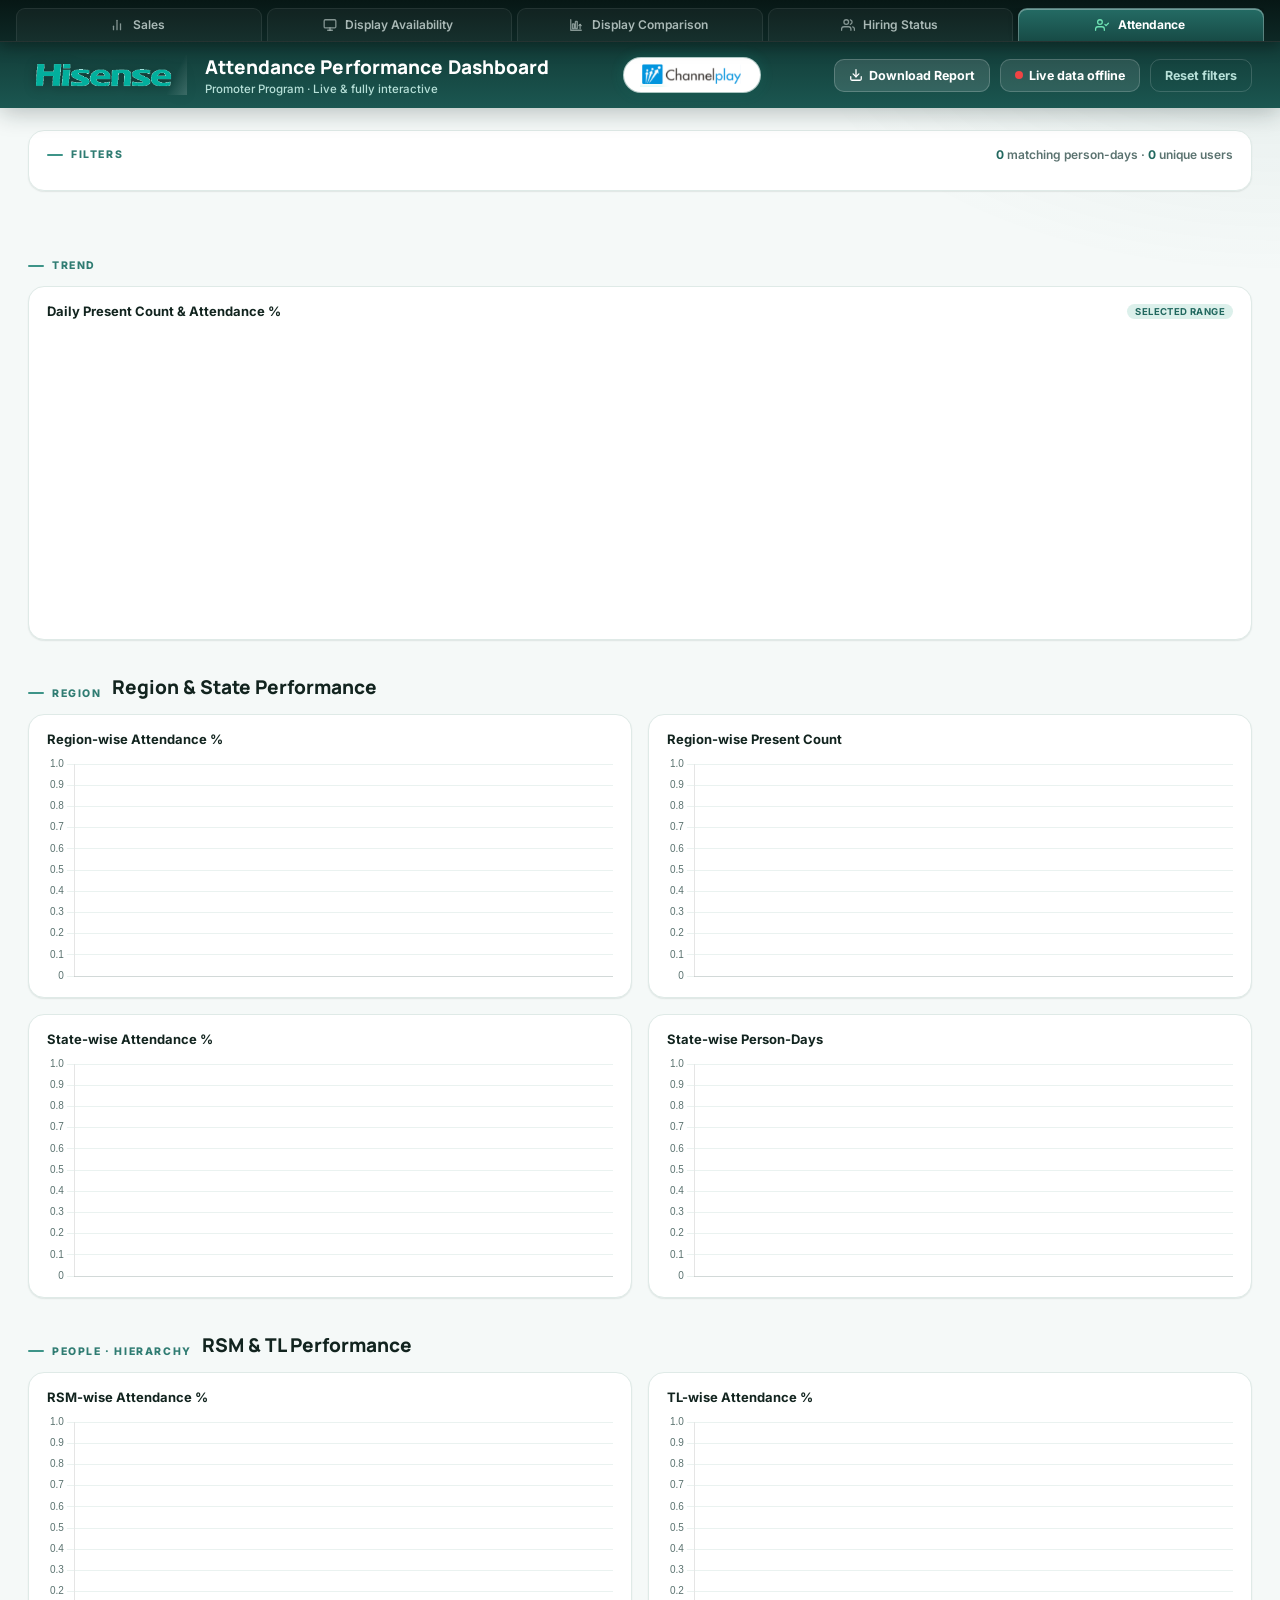
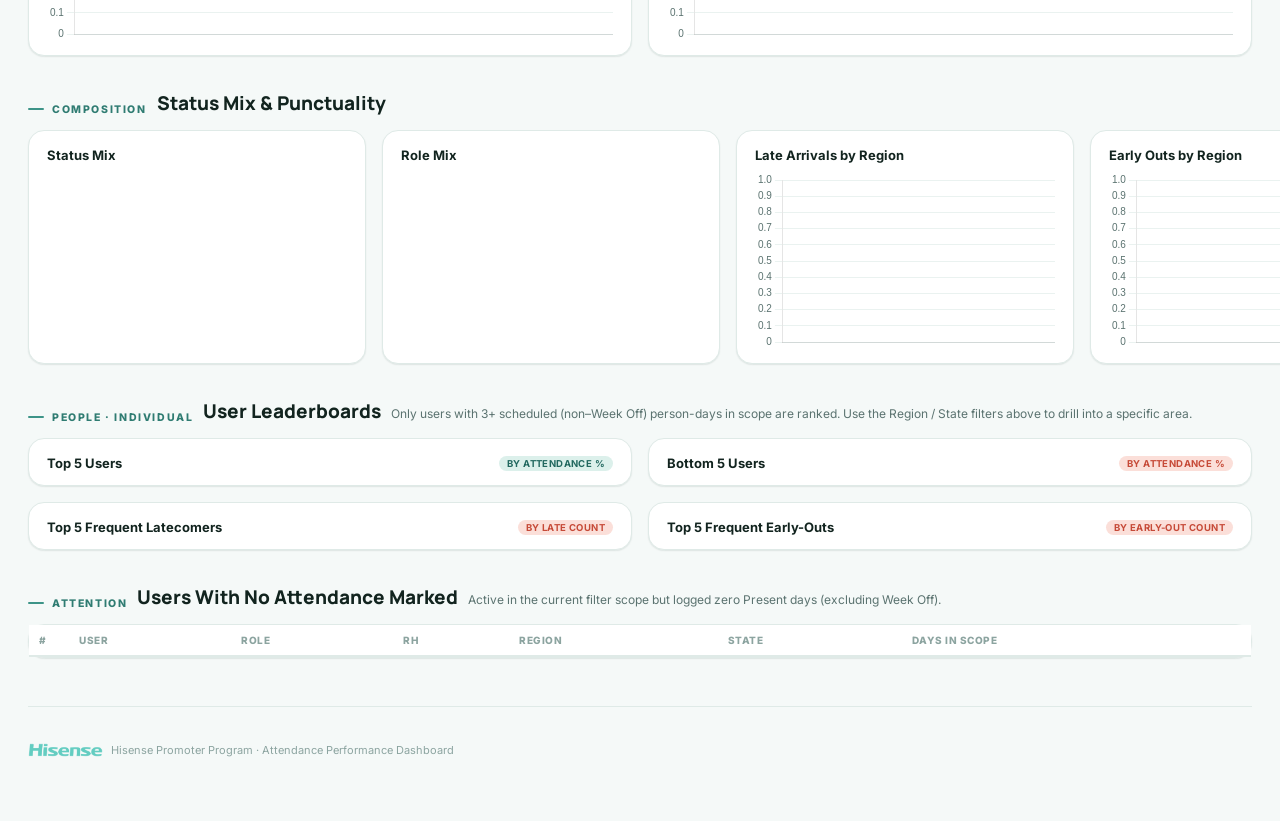
==== commit 524f0fe5: "Add Hisense Display Comparison Dashboard and update tab navigation across all pages" ====
--- a/attendance.html
+++ b/attendance.html
@@ -149,63 +149,25 @@
 <nav class="browser-tab-nav" aria-label="Dashboard navigation tabs">
   <div class="browser-tabbar">
     <div class="browser-tabs-track">
-      <a href="index.html" class="nav-browser-tab" title="Hisense Sales Dashboard">
-        <span class="nav-tab-icon">
-          <svg width="14" height="14" viewBox="0 0 24 24" fill="none" stroke="currentColor" stroke-width="2.2" stroke-linecap="round" stroke-linejoin="round">
-            <line x1="18" y1="20" x2="18" y2="10"/>
-            <line x1="12" y1="20" x2="12" y2="4"/>
-            <line x1="6" y1="20" x2="6" y2="14"/>
-          </svg>
-        </span>
-        <span class="nav-tab-title">Hisense Sales Dashboard</span>
+      <a href="index.html" class="nav-browser-tab" id="tab-index" title="Sales">
+        <span class="nav-tab-icon"><svg width="14" height="14" viewBox="0 0 24 24" fill="none" stroke="currentColor" stroke-width="2.2" stroke-linecap="round" stroke-linejoin="round"><line x1="18" y1="20" x2="18" y2="10"/><line x1="12" y1="20" x2="12" y2="4"/><line x1="6" y1="20" x2="6" y2="14"/></svg></span>
+        <span class="nav-tab-title">Sales</span>
       </a>
-      <a href="attendance.html" class="nav-browser-tab active" title="Attendance Dashboard">
-        <span class="nav-tab-icon">
-          <svg width="14" height="14" viewBox="0 0 24 24" fill="none" stroke="currentColor" stroke-width="2.2" stroke-linecap="round" stroke-linejoin="round">
-            <path d="M16 21v-2a4 4 0 0 0-4-4H5a4 4 0 0 0-4 4v2"/>
-            <circle cx="8.5" cy="7" r="4"/>
-            <polyline points="17 11 19 13 23 9"/>
-          </svg>
-        </span>
-        <span class="nav-tab-title">Attendance Dashboard</span>
+      <a href="display.html" class="nav-browser-tab" id="tab-display" title="Display Availability">
+        <span class="nav-tab-icon"><svg width="14" height="14" viewBox="0 0 24 24" fill="none" stroke="currentColor" stroke-width="2.2" stroke-linecap="round" stroke-linejoin="round"><rect x="2" y="3" width="20" height="14" rx="2" ry="2"/><line x1="8" y1="21" x2="16" y2="21"/><line x1="12" y1="17" x2="12" y2="21"/></svg></span>
+        <span class="nav-tab-title">Display Availability</span>
       </a>
-      <a href="display.html" class="nav-browser-tab" title="Display Availability Dashboard">
-        <span class="nav-tab-icon">
-          <svg width="14" height="14" viewBox="0 0 24 24" fill="none" stroke="currentColor" stroke-width="2.2" stroke-linecap="round" stroke-linejoin="round">
-            <rect x="2" y="3" width="20" height="14" rx="2" ry="2"/>
-            <line x1="8" y1="21" x2="16" y2="21"/>
-            <line x1="12" y1="17" x2="12" y2="21"/>
-          </svg>
-        </span>
-        <span class="nav-tab-title">Display Availability Dashboard</span>
+      <a href="display_comparison.html" class="nav-browser-tab" id="tab-display-comparison" title="Display Comparison">
+        <span class="nav-tab-icon"><svg width="14" height="14" viewBox="0 0 24 24" fill="none" stroke="currentColor" stroke-width="2.2" stroke-linecap="round" stroke-linejoin="round"><path d="M3 3v18h18"/><rect x="6" y="10" width="3.2" height="8" rx="0.6"/><rect x="11" y="6" width="3.2" height="12" rx="0.6"/><path d="M17 13l2-2 2 2"/><line x1="19" y1="11" x2="19" y2="18"/></svg></span>
+        <span class="nav-tab-title">Display Comparison</span>
       </a>
-      <a href="#" class="nav-browser-tab" title="Fixture Availability Dashboard">
-        <span class="nav-tab-icon">
-          <svg width="14" height="14" viewBox="0 0 24 24" fill="none" stroke="currentColor" stroke-width="2.2" stroke-linecap="round" stroke-linejoin="round">
-            <path d="M21 16V8a2 2 0 0 0-1-1.73l-7-4a2 2 0 0 0-2 0l-7 4A2 2 0 0 0 3 8v8a2 2 0 0 0 1 1.73l7 4a2 2 0 0 0 2 0l7-4A2 2 0 0 0 21 16z"/>
-            <polyline points="3.27 6.96 12 12.01 20.73 6.96"/>
-            <line x1="12" y1="22.08" x2="12" y2="12"/>
-          </svg>
-        </span>
-        <span class="nav-tab-title">Fixture Availability Dashboard</span>
+      <a href="hiring.html" class="nav-browser-tab" id="tab-hiring" title="Hiring Status">
+        <span class="nav-tab-icon"><svg width="14" height="14" viewBox="0 0 24 24" fill="none" stroke="currentColor" stroke-width="2.2" stroke-linecap="round" stroke-linejoin="round"><path d="M17 21v-2a4 4 0 0 0-4-4H5a4 4 0 0 0-4 4v2"/><circle cx="9" cy="7" r="4"/><path d="M23 21v-2a4 4 0 0 0-3-3.87"/><path d="M16 3.13a4 4 0 0 1 0 7.75"/></svg></span>
+        <span class="nav-tab-title">Hiring Status</span>
       </a>
-      <a href="#" class="nav-browser-tab" title="Competition Sell Out Dashboard">
-        <span class="nav-tab-icon">
-          <svg width="14" height="14" viewBox="0 0 24 24" fill="none" stroke="currentColor" stroke-width="2.2" stroke-linecap="round" stroke-linejoin="round">
-            <circle cx="12" cy="12" r="10"/>
-            <polyline points="12 6 12 12 16 14"/>
-          </svg>
-        </span>
-        <span class="nav-tab-title">Competition Sell Out Dashboard</span>
-      </a>
-      <a href="#" class="nav-browser-tab" title="TL Visit Dashboard">
-        <span class="nav-tab-icon">
-          <svg width="14" height="14" viewBox="0 0 24 24" fill="none" stroke="currentColor" stroke-width="2.2" stroke-linecap="round" stroke-linejoin="round">
-            <path d="M21 10c0 7-9 13-9 13s-9-6-9-13a9 9 0 0 1 18 0z"/>
-            <circle cx="12" cy="10" r="3"/>
-          </svg>
-        </span>
-        <span class="nav-tab-title">TL Visit Dashboard</span>
+      <a href="attendance.html" class="nav-browser-tab active" id="tab-attendance" title="Attendance">
+        <span class="nav-tab-icon"><svg width="14" height="14" viewBox="0 0 24 24" fill="none" stroke="currentColor" stroke-width="2.2" stroke-linecap="round" stroke-linejoin="round"><path d="M16 21v-2a4 4 0 0 0-4-4H5a4 4 0 0 0-4 4v2"/><circle cx="8.5" cy="7" r="4"/><polyline points="17 11 19 13 23 9"/></svg></span>
+        <span class="nav-tab-title">Attendance</span>
       </a>
     </div>
   </div>
@@ -1039,5 +1001,6 @@
 });
 
 </script>
+<script src="layout.js"></script>
 </body>
 </html>
--- a/master.css
+++ b/master.css
@@ -55,7 +55,7 @@
 
 /* ---------------- Header ---------------- */
 header.topbar{
-  position:sticky; top:0; z-index:60;
+  position:sticky; top:var(--nav-h,0px); z-index:60;
   background:linear-gradient(180deg,var(--teal-900) 0%, var(--teal-800) 100%);
   box-shadow:0 4px 24px rgba(9,33,30,.28);
 }
@@ -148,6 +148,15 @@
   border-radius:var(--radius);
   box-shadow:var(--shadow-sm);
   padding:16px 18px;
+  /* Frozen filter bar: sticks right below the tab bar + header (heights set by layout.js) */
+  position:sticky;
+  top:calc(var(--nav-h,0px) + var(--top-h,0px));
+  z-index:55;
+  transition:border-radius .15s ease, box-shadow .15s ease;
+}
+.filterbar.is-stuck{
+  border-top-left-radius:0;border-top-right-radius:0;border-top-color:transparent;
+  box-shadow:0 10px 24px rgba(14,46,42,.12), 0 2px 6px rgba(14,46,42,.06);
 }
 .filterbar-head{display:flex;align-items:center;justify-content:space-between;margin-bottom:12px;}
 .filterbar-head .eyebrow{margin:0;}
@@ -432,7 +441,9 @@
   white-space: nowrap;
   transition: all 0.15s cubic-bezier(0.4, 0, 0.2, 1);
   position: relative;
-  flex-shrink: 0;
+  flex: 1 1 0;
+  justify-content: center;
+  min-width: max-content;
 }
 .nav-browser-tab:hover {
   background: rgba(255, 255, 255, 0.11);
@@ -475,6 +486,7 @@
 }
 
 @media (max-width:760px){
+  .filterbar{position:relative;top:auto;}
   .browser-tabbar { padding: 6px 8px 0 8px; }
   .nav-browser-tab { padding: 6px 12px 7px 10px; font-size: 11px; }
   .wrap{padding:0 14px 48px;}
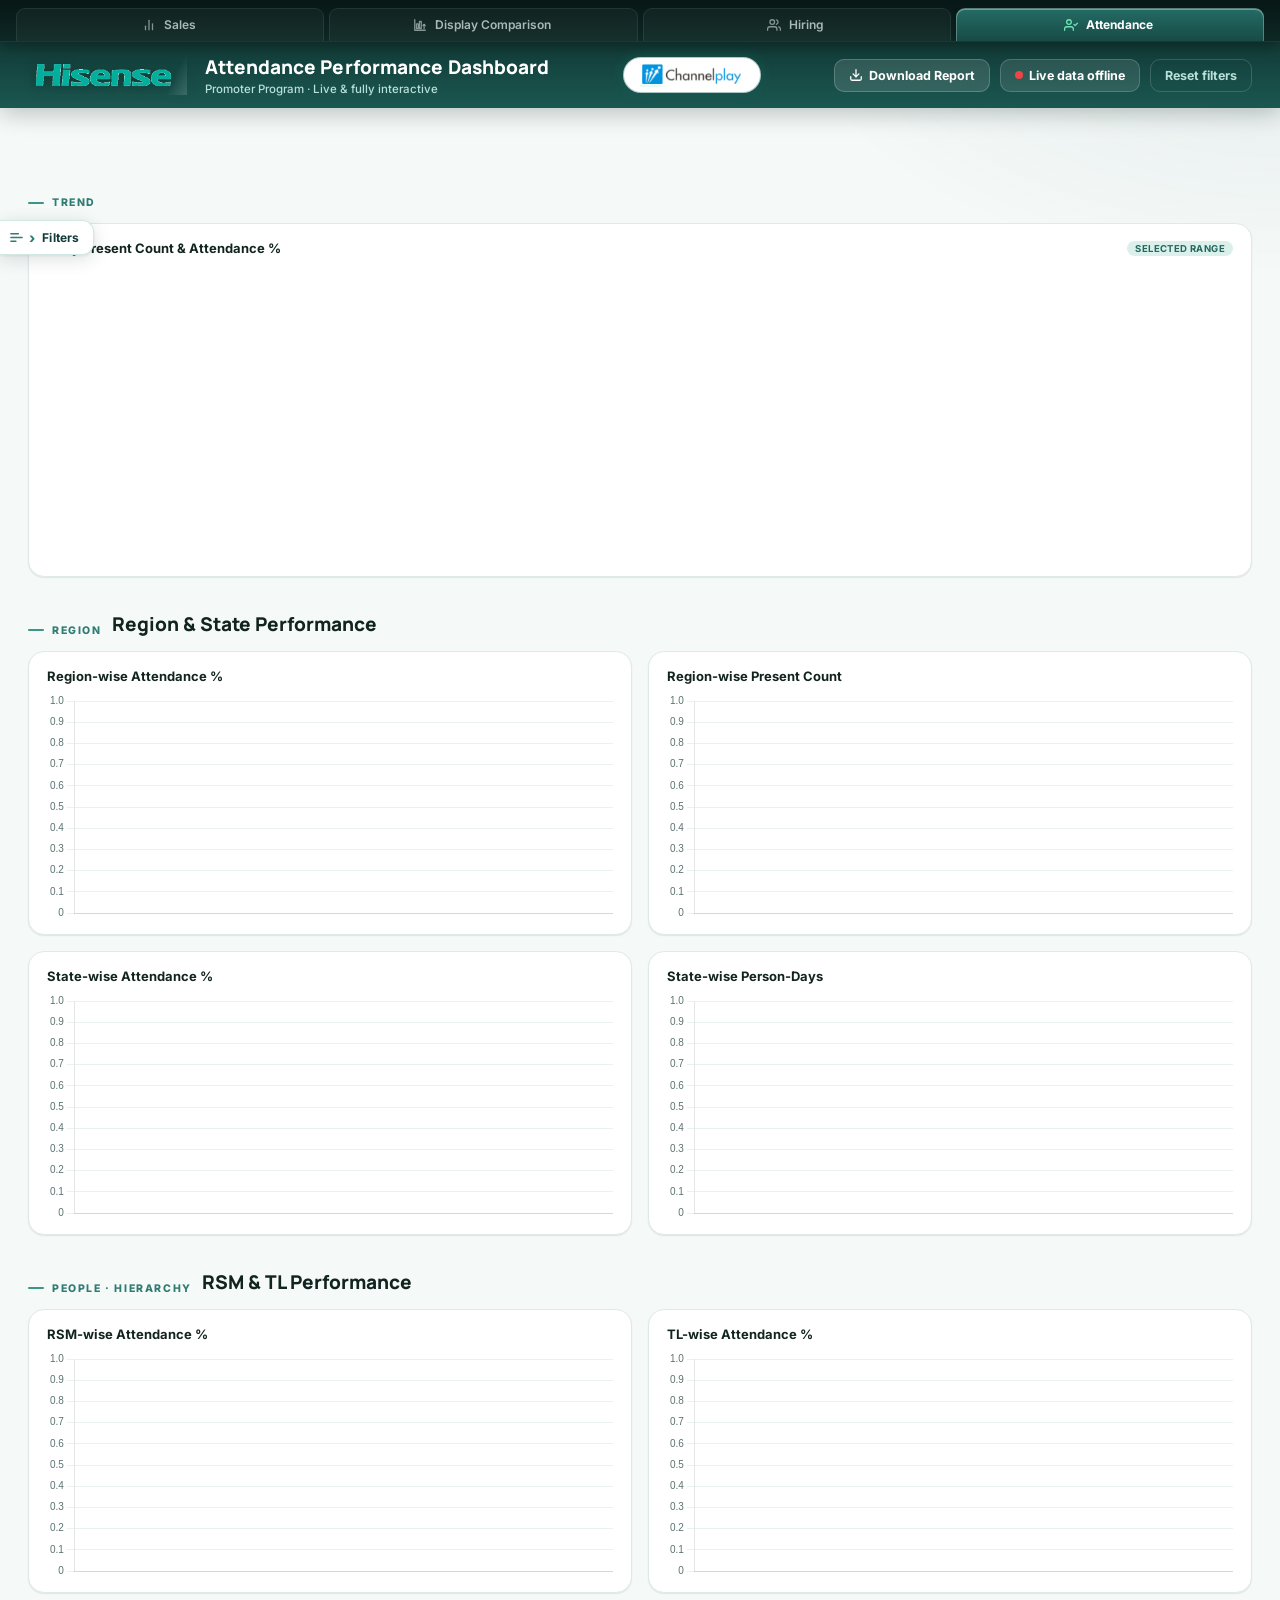
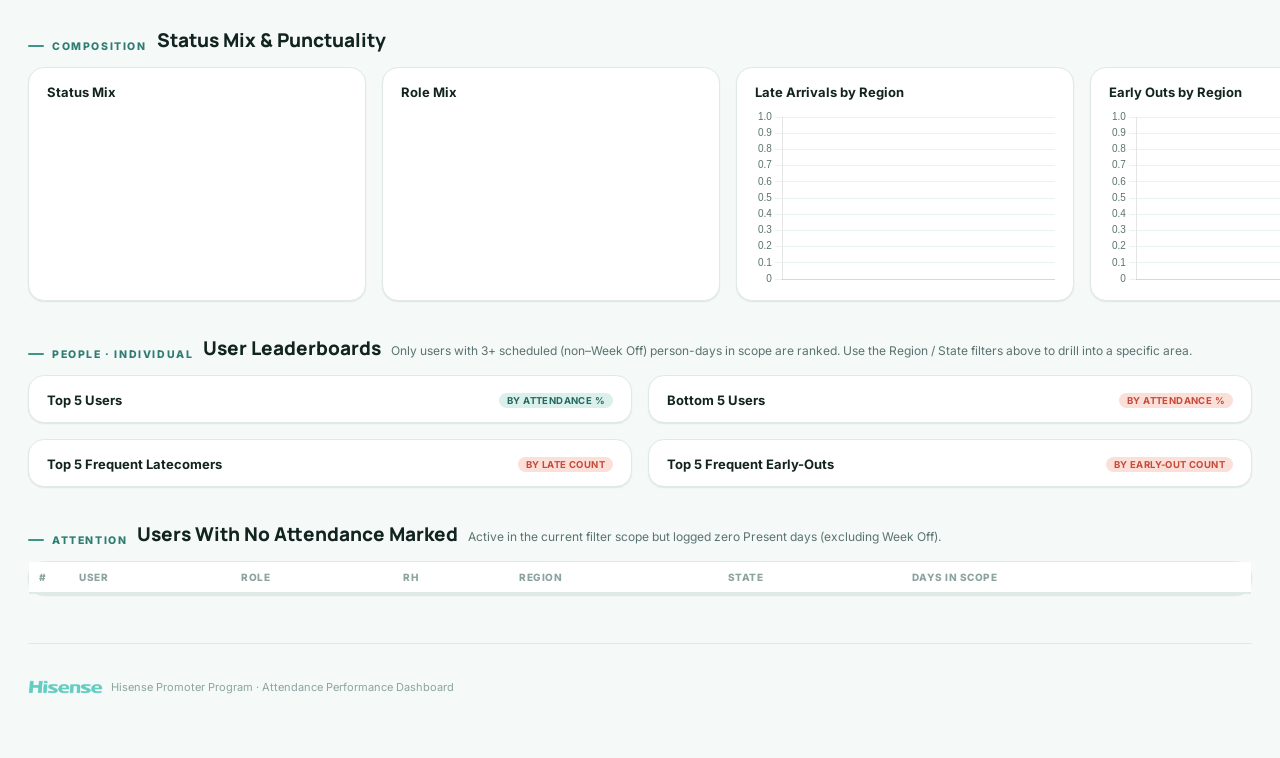
==== commit 88d04662: "feat(ui): convert static filter bar to collapsible left sidebar and remove display availability tab" ====
--- a/attendance.html
+++ b/attendance.html
@@ -153,17 +153,13 @@
         <span class="nav-tab-icon"><svg width="14" height="14" viewBox="0 0 24 24" fill="none" stroke="currentColor" stroke-width="2.2" stroke-linecap="round" stroke-linejoin="round"><line x1="18" y1="20" x2="18" y2="10"/><line x1="12" y1="20" x2="12" y2="4"/><line x1="6" y1="20" x2="6" y2="14"/></svg></span>
         <span class="nav-tab-title">Sales</span>
       </a>
-      <a href="display.html" class="nav-browser-tab" id="tab-display" title="Display Availability">
-        <span class="nav-tab-icon"><svg width="14" height="14" viewBox="0 0 24 24" fill="none" stroke="currentColor" stroke-width="2.2" stroke-linecap="round" stroke-linejoin="round"><rect x="2" y="3" width="20" height="14" rx="2" ry="2"/><line x1="8" y1="21" x2="16" y2="21"/><line x1="12" y1="17" x2="12" y2="21"/></svg></span>
-        <span class="nav-tab-title">Display Availability</span>
-      </a>
       <a href="display_comparison.html" class="nav-browser-tab" id="tab-display-comparison" title="Display Comparison">
         <span class="nav-tab-icon"><svg width="14" height="14" viewBox="0 0 24 24" fill="none" stroke="currentColor" stroke-width="2.2" stroke-linecap="round" stroke-linejoin="round"><path d="M3 3v18h18"/><rect x="6" y="10" width="3.2" height="8" rx="0.6"/><rect x="11" y="6" width="3.2" height="12" rx="0.6"/><path d="M17 13l2-2 2 2"/><line x1="19" y1="11" x2="19" y2="18"/></svg></span>
         <span class="nav-tab-title">Display Comparison</span>
       </a>
-      <a href="hiring.html" class="nav-browser-tab" id="tab-hiring" title="Hiring Status">
+      <a href="hiring.html" class="nav-browser-tab" id="tab-hiring" title="Hiring">
         <span class="nav-tab-icon"><svg width="14" height="14" viewBox="0 0 24 24" fill="none" stroke="currentColor" stroke-width="2.2" stroke-linecap="round" stroke-linejoin="round"><path d="M17 21v-2a4 4 0 0 0-4-4H5a4 4 0 0 0-4 4v2"/><circle cx="9" cy="7" r="4"/><path d="M23 21v-2a4 4 0 0 0-3-3.87"/><path d="M16 3.13a4 4 0 0 1 0 7.75"/></svg></span>
-        <span class="nav-tab-title">Hiring Status</span>
+        <span class="nav-tab-title">Hiring</span>
       </a>
       <a href="attendance.html" class="nav-browser-tab active" id="tab-attendance" title="Attendance">
         <span class="nav-tab-icon"><svg width="14" height="14" viewBox="0 0 24 24" fill="none" stroke="currentColor" stroke-width="2.2" stroke-linecap="round" stroke-linejoin="round"><path d="M16 21v-2a4 4 0 0 0-4-4H5a4 4 0 0 0-4 4v2"/><circle cx="8.5" cy="7" r="4"/><polyline points="17 11 19 13 23 9"/></svg></span>
@@ -210,16 +206,46 @@
   </div>
 </header>
 
+<!-- FILTER SIDEBAR DRAWER & BACKDROP -->
+<div class="filter-backdrop" id="filterBackdrop"></div>
+
+<button type="button" class="filter-toggle-btn" id="filterToggleBtn" aria-expanded="false" title="Show filters">
+  <span class="filter-toggle-icon">
+    <svg width="15" height="15" viewBox="0 0 24 24" fill="none" stroke="currentColor" stroke-width="2.3" stroke-linecap="round" stroke-linejoin="round"><line x1="3" y1="6" x2="15" y2="6"/><line x1="3" y1="12" x2="21" y2="12"/><line x1="3" y1="18" x2="11" y2="18"/></svg>
+  </span>
+  <span class="filter-toggle-chevron">&rsaquo;</span>
+  <span class="filter-toggle-text">Filters</span>
+  <span class="filter-toggle-badge" id="filterActiveBadge" style="display:none;">0</span>
+</button>
+
+<aside class="filter-sidebar" id="filterSidebar" aria-label="Filters sidebar">
+  <button type="button" class="filter-sidebar-edge-toggle" id="filterSidebarEdgeToggle" title="Collapse filters">
+    <svg width="16" height="16" viewBox="0 0 24 24" fill="none" stroke="currentColor" stroke-width="2.4" stroke-linecap="round" stroke-linejoin="round"><polyline points="15 18 9 12 15 6"/></svg>
+  </button>
+  <div class="filter-sidebar-head">
+    <div class="filter-sidebar-title">
+      <svg width="18" height="18" viewBox="0 0 24 24" fill="none" stroke="currentColor" stroke-width="2.2" stroke-linecap="round" stroke-linejoin="round"><polygon points="22 3 2 3 10 12.46 10 19 14 21 14 12.46 22 3"/></svg>
+      <span>Dashboard Filters</span>
+    </div>
+    <button type="button" class="filter-sidebar-close" id="filterSidebarClose" title="Collapse filters (Esc)">
+      <svg width="16" height="16" viewBox="0 0 24 24" fill="none" stroke="currentColor" stroke-width="2.3" stroke-linecap="round" stroke-linejoin="round"><line x1="18" y1="6" x2="6" y2="18"/><line x1="6" y1="6" x2="18" y2="18"/></svg>
+    </button>
+  </div>
+  <div class="filter-sidebar-info">
+    <div class="result-count"><b id="rowCount">0</b> matching person-days &middot; <b id="userCount">0</b> unique users</div>
+    <button type="button" class="filter-sidebar-reset-btn" id="filterSidebarReset">Reset all</button>
+  </div>
+  <div class="filter-sidebar-body">
+    <div class="filterbar" id="filterBar">
+      <div class="filter-grid" id="filterGrid"></div>
+    </div>
+  </div>
+  <div class="filter-sidebar-foot">
+    <button type="button" class="filter-apply-btn" id="filterSidebarApply">View Results</button>
+  </div>
+</aside>
+
 <div class="wrap">
-
-  <!-- FILTER BAR -->
-  <div class="filterbar">
-    <div class="filterbar-head">
-      <div class="eyebrow">Filters</div>
-      <div class="result-count"><b id="rowCount">0</b> matching person-days &middot; <b id="userCount">0</b> unique users</div>
-    </div>
-    <div class="filter-grid" id="filterGrid"></div>
-  </div>
 
   <!-- KPI TILES -->
   <div class="section">
--- a/master.css
+++ b/master.css
@@ -48,7 +48,7 @@
   -webkit-font-smoothing:antialiased;
 }
 ::selection{background:var(--teal-200);}
-.wrap{max-width:1500px;margin:0 auto;padding:0 28px 64px;}
+.wrap{max-width:1500px;margin:0 auto;padding:20px 28px 64px;}
 h1,h2,h3,.display{font-family:'Manrope',sans-serif;}
 button{font-family:inherit;}
 .num{font-variant-numeric:tabular-nums;font-feature-settings:"tnum" 1;}
@@ -140,7 +140,335 @@
 }
 .reset-btn:hover{color:#fff;border-color:rgba(255,255,255,.4);}
 
-/* ---------------- Filter bar ---------------- */
+/* ---------------- Filter Sidebar Drawer & Floating Toggle ---------------- */
+/* Floating Filter Toggle Handle (pinned on left screen edge - default state) */
+.filter-toggle-btn {
+  position: fixed;
+  left: 0;
+  top: 220px;
+  z-index: 900;
+  display: flex;
+  align-items: center;
+  gap: 7px;
+  background: #ffffff;
+  color: #123B37;
+  border: 1px solid #D2E9E3;
+  border-left: none;
+  border-top-right-radius: 12px;
+  border-bottom-right-radius: 12px;
+  padding: 9px 13px 9px 9px;
+  box-shadow: 0 4px 18px rgba(14, 46, 42, 0.14), 0 1px 3px rgba(14, 46, 42, 0.08);
+  cursor: pointer;
+  font-family: 'Inter', sans-serif;
+  font-size: 12.5px;
+  font-weight: 700;
+  letter-spacing: 0.2px;
+  transition: transform 0.22s cubic-bezier(0.16, 1, 0.3, 1), background 0.18s, box-shadow 0.18s, opacity 0.18s;
+  user-select: none;
+}
+.filter-toggle-btn:hover {
+  background: #F0FDF4;
+  border-color: #6FE3B4;
+  color: #0D3832;
+  transform: translateX(4px);
+  box-shadow: 0 6px 22px rgba(14, 46, 42, 0.22);
+}
+.filter-toggle-btn.is-active,
+body.filter-sidebar-open .filter-toggle-btn {
+  opacity: 0;
+  pointer-events: none;
+  transform: translateX(-100%);
+}
+.filter-toggle-icon {
+  display: flex;
+  align-items: center;
+  justify-content: center;
+  color: #2F7C72;
+}
+.filter-toggle-chevron {
+  font-size: 14px;
+  font-weight: 800;
+  color: #2F7C72;
+  line-height: 1;
+  margin-left: -2px;
+}
+.filter-toggle-text {
+  font-size: 12px;
+  font-weight: 700;
+  color: #123B37;
+}
+.filter-toggle-badge {
+  display: inline-flex;
+  align-items: center;
+  justify-content: center;
+  background: #10B981;
+  color: #ffffff;
+  font-size: 10px;
+  font-weight: 800;
+  min-width: 17px;
+  height: 17px;
+  border-radius: 9px;
+  padding: 0 4px;
+  margin-left: 2px;
+}
+
+/* Backdrop Overlay */
+.filter-backdrop {
+  position: fixed;
+  inset: 0;
+  background: rgba(14, 46, 42, 0.35);
+  backdrop-filter: blur(2px);
+  -webkit-backdrop-filter: blur(2px);
+  z-index: 1040;
+  opacity: 0;
+  pointer-events: none;
+  transition: opacity 0.26s cubic-bezier(0.16, 1, 0.3, 1);
+}
+.filter-backdrop.is-open {
+  opacity: 1;
+  pointer-events: auto;
+}
+
+/* Collapsible Left Filter Sidebar */
+.filter-sidebar {
+  position: fixed;
+  top: 0;
+  left: 0;
+  bottom: 0;
+  width: 340px;
+  max-width: 88vw;
+  background: #ffffff;
+  border-right: 1px solid var(--line);
+  box-shadow: 14px 0 42px rgba(14, 46, 42, 0.22);
+  z-index: 1050;
+  display: flex;
+  flex-direction: column;
+  transform: translateX(-100%);
+  transition: transform 0.28s cubic-bezier(0.16, 1, 0.3, 1), visibility 0.28s ease;
+  visibility: hidden;
+}
+.filter-sidebar.is-open {
+  transform: translateX(0);
+  visibility: visible;
+}
+
+/* Edge toggle handle on open sidebar (like reference screenshot) */
+.filter-sidebar-edge-toggle {
+  position: absolute;
+  right: -15px;
+  top: 50%;
+  transform: translateY(-50%);
+  width: 30px;
+  height: 30px;
+  border-radius: 50%;
+  background: #ffffff;
+  border: 1.5px solid #2F7C72;
+  box-shadow: 0 4px 12px rgba(14, 46, 42, 0.18);
+  display: flex;
+  align-items: center;
+  justify-content: center;
+  color: #1B5751;
+  cursor: pointer;
+  z-index: 1051;
+  transition: transform 0.2s cubic-bezier(0.16, 1, 0.3, 1), background 0.15s;
+}
+.filter-sidebar-edge-toggle:hover {
+  background: #F0FDF4;
+  transform: translateY(-50%) scale(1.12);
+  color: #0D3832;
+}
+
+/* Sidebar Header */
+.filter-sidebar-head {
+  display: flex;
+  align-items: center;
+  justify-content: space-between;
+  padding: 16px 20px;
+  background: linear-gradient(135deg, #123B37 0%, #1B5751 100%);
+  color: #ffffff;
+  border-bottom: 1px solid rgba(255, 255, 255, 0.1);
+  flex-shrink: 0;
+}
+.filter-sidebar-title {
+  display: flex;
+  align-items: center;
+  gap: 10px;
+  font-size: 15px;
+  font-weight: 800;
+  letter-spacing: 0.2px;
+}
+.filter-sidebar-title svg {
+  color: #6FE3B4;
+}
+.filter-sidebar-close {
+  width: 30px;
+  height: 30px;
+  display: flex;
+  align-items: center;
+  justify-content: center;
+  background: rgba(255, 255, 255, 0.12);
+  border: 1px solid rgba(255, 255, 255, 0.2);
+  border-radius: 8px;
+  color: #ffffff;
+  cursor: pointer;
+  transition: background 0.15s, transform 0.15s;
+}
+.filter-sidebar-close:hover {
+  background: rgba(255, 255, 255, 0.25);
+  transform: scale(1.06);
+}
+
+/* Sidebar Result Info & Reset Bar */
+.filter-sidebar-info {
+  padding: 12px 20px;
+  background: #F8FAF9;
+  border-bottom: 1px solid var(--line-soft);
+  display: flex;
+  align-items: center;
+  justify-content: space-between;
+  gap: 10px;
+  flex-shrink: 0;
+}
+.filter-sidebar-info .result-count {
+  font-size: 11.5px;
+  color: var(--ink-soft);
+  font-weight: 600;
+  line-height: 1.4;
+}
+.filter-sidebar-info .result-count b {
+  color: var(--teal-700);
+}
+.filter-sidebar-reset-btn {
+  background: #ffffff;
+  border: 1px solid var(--line);
+  border-radius: 6px;
+  padding: 5px 10px;
+  font-size: 11px;
+  font-weight: 700;
+  color: var(--ink-soft);
+  cursor: pointer;
+  white-space: nowrap;
+  transition: all 0.15s;
+}
+.filter-sidebar-reset-btn:hover {
+  border-color: #EF4444;
+  color: #EF4444;
+  background: #FEF2F2;
+}
+
+/* Sidebar Scrollable Body */
+.filter-sidebar-body {
+  flex: 1;
+  overflow-y: auto;
+  overflow-x: hidden;
+  padding: 18px 20px 90px 20px;
+}
+.filter-sidebar-body::-webkit-scrollbar {
+  width: 6px;
+}
+.filter-sidebar-body::-webkit-scrollbar-track {
+  background: transparent;
+}
+.filter-sidebar-body::-webkit-scrollbar-thumb {
+  background: #CBD5E1;
+  border-radius: 3px;
+}
+.filter-sidebar-body::-webkit-scrollbar-thumb:hover {
+  background: #94A3B8;
+}
+
+/* Filter components within sidebar */
+.filter-sidebar .filterbar {
+  margin: 0;
+  background: transparent;
+  border: none;
+  border-radius: 0;
+  box-shadow: none;
+  padding: 0;
+  position: static;
+  top: auto;
+  z-index: auto;
+}
+.filter-sidebar .filterbar.is-stuck {
+  box-shadow: none;
+}
+.filter-sidebar .filterbar-head {
+  display: none;
+}
+.filter-sidebar .filter-grid {
+  display: flex;
+  flex-direction: column;
+  gap: 12px;
+}
+.filter-sidebar .date-field {
+  grid-column: auto;
+  width: 100%;
+  box-sizing: border-box;
+  background: #ffffff;
+  border: 1px solid var(--line);
+  border-radius: 10px;
+  padding: 8px 12px;
+}
+.filter-sidebar .date-field label {
+  font-size: 9.5px;
+  font-weight: 700;
+  text-transform: uppercase;
+  letter-spacing: .5px;
+  color: var(--ink-faint);
+  margin-bottom: 4px;
+}
+.filter-sidebar .date-field input {
+  background: #F8FAF9;
+  border: 1px solid var(--line-soft);
+  border-radius: 6px;
+  padding: 5px 8px;
+  font-size: 11.5px;
+}
+.filter-sidebar .msel {
+  width: 100%;
+  position: relative;
+}
+.filter-sidebar .msel-btn {
+  width: 100%;
+  box-sizing: border-box;
+}
+.filter-sidebar .msel-panel {
+  width: 100%;
+  left: 0;
+  right: 0;
+  box-sizing: border-box;
+  max-height: 250px;
+  z-index: 120;
+  box-shadow: 0 10px 28px rgba(14, 46, 42, 0.18);
+}
+
+/* Sidebar Footer */
+.filter-sidebar-foot {
+  padding: 14px 20px;
+  background: #ffffff;
+  border-top: 1px solid var(--line-soft);
+  display: flex;
+  gap: 10px;
+  flex-shrink: 0;
+}
+.filter-apply-btn {
+  flex: 1;
+  background: var(--teal-700);
+  color: #ffffff;
+  border: none;
+  border-radius: 10px;
+  padding: 11px 16px;
+  font-size: 13px;
+  font-weight: 700;
+  cursor: pointer;
+  transition: background 0.15s, transform 0.15s;
+  text-align: center;
+}
+.filter-apply-btn:hover {
+  background: var(--teal-800);
+}
+
+/* Fallback standalone filterbar (if ever used) */
 .filterbar{
   margin-top:22px;
   background:var(--white);
@@ -148,7 +476,6 @@
   border-radius:var(--radius);
   box-shadow:var(--shadow-sm);
   padding:16px 18px;
-  /* Frozen filter bar: sticks right below the tab bar + header (heights set by layout.js) */
   position:sticky;
   top:calc(var(--nav-h,0px) + var(--top-h,0px));
   z-index:55;
@@ -506,3 +833,22 @@
   .date-field{grid-column:1 / -1;}
   .section-title{font-size:16px;}
 }
+
+/* Topbar Date Pill */
+.date-pill {
+  display: inline-flex;
+  align-items: center;
+  gap: 7px;
+  background: rgba(255, 255, 255, 0.08);
+  border: 1px solid rgba(255, 255, 255, 0.16);
+  color: #EAF6F3;
+  font-size: 12px;
+  font-weight: 600;
+  padding: 7px 12px;
+  border-radius: 10px;
+  white-space: nowrap;
+}
+.date-pill b {
+  color: #6FE3B4;
+  font-weight: 800;
+}
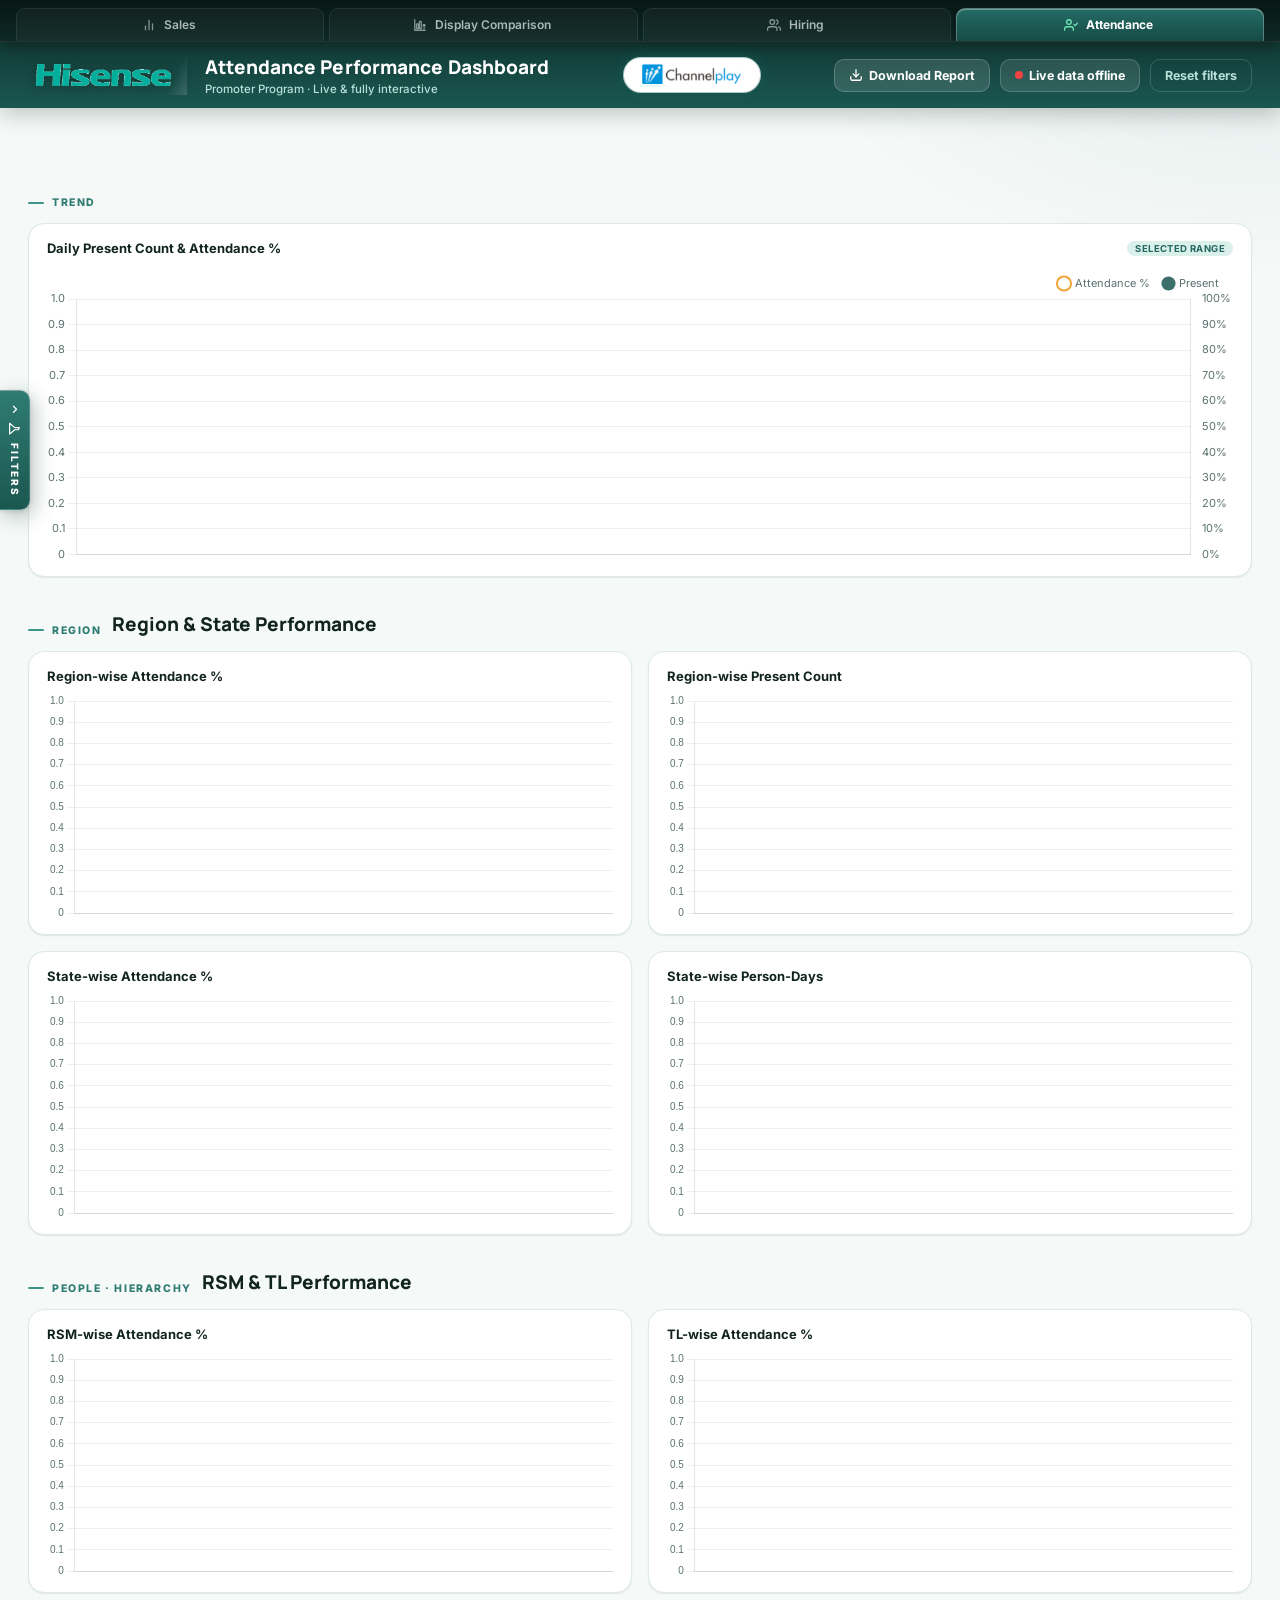
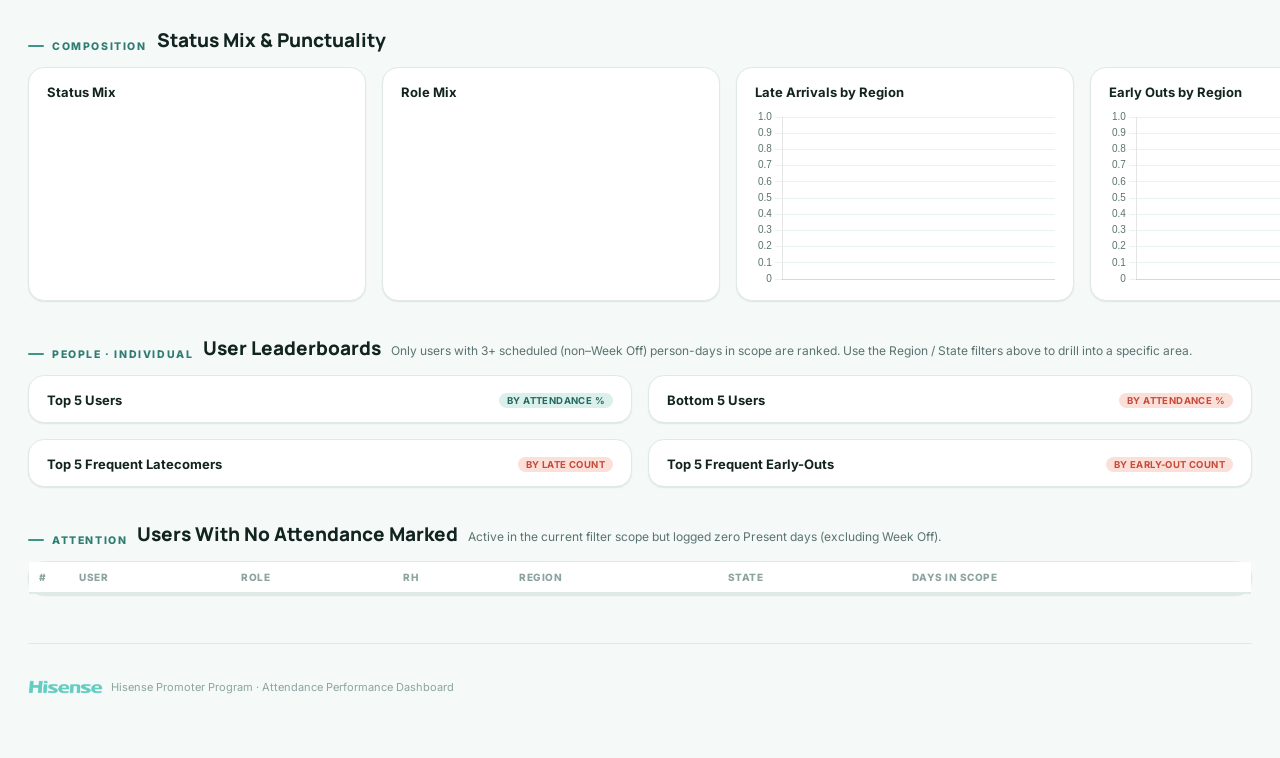
==== commit 5181fd00: "feat(ui): redesign filter tab and floating filter card in Hisense teal theme" ====
--- a/attendance.html
+++ b/attendance.html
@@ -210,30 +210,37 @@
 <div class="filter-backdrop" id="filterBackdrop"></div>
 
 <button type="button" class="filter-toggle-btn" id="filterToggleBtn" aria-expanded="false" title="Show filters">
+  <span class="filter-toggle-chevron"><svg width="12" height="12" viewBox="0 0 24 24" fill="none" stroke="currentColor" stroke-width="2.8" stroke-linecap="round" stroke-linejoin="round"><polyline points="9 18 15 12 9 6"/></svg></span>
   <span class="filter-toggle-icon">
-    <svg width="15" height="15" viewBox="0 0 24 24" fill="none" stroke="currentColor" stroke-width="2.3" stroke-linecap="round" stroke-linejoin="round"><line x1="3" y1="6" x2="15" y2="6"/><line x1="3" y1="12" x2="21" y2="12"/><line x1="3" y1="18" x2="11" y2="18"/></svg>
+    <svg width="13" height="13" viewBox="0 0 24 24" fill="none" stroke="currentColor" stroke-width="2.2" stroke-linecap="round" stroke-linejoin="round"><polygon points="22 3 2 3 10 12.46 10 19 14 21 14 12.46 22 3"/></svg>
   </span>
-  <span class="filter-toggle-chevron">&rsaquo;</span>
-  <span class="filter-toggle-text">Filters</span>
+  <span class="filter-toggle-text">FILTERS</span>
   <span class="filter-toggle-badge" id="filterActiveBadge" style="display:none;">0</span>
 </button>
 
 <aside class="filter-sidebar" id="filterSidebar" aria-label="Filters sidebar">
   <button type="button" class="filter-sidebar-edge-toggle" id="filterSidebarEdgeToggle" title="Collapse filters">
-    <svg width="16" height="16" viewBox="0 0 24 24" fill="none" stroke="currentColor" stroke-width="2.4" stroke-linecap="round" stroke-linejoin="round"><polyline points="15 18 9 12 15 6"/></svg>
+    <span class="filter-toggle-chevron"><svg width="12" height="12" viewBox="0 0 24 24" fill="none" stroke="currentColor" stroke-width="2.8" stroke-linecap="round" stroke-linejoin="round"><polyline points="15 18 9 12 15 6"/></svg></span>
+    <span class="filter-toggle-icon">
+      <svg width="13" height="13" viewBox="0 0 24 24" fill="none" stroke="currentColor" stroke-width="2.2" stroke-linecap="round" stroke-linejoin="round"><polygon points="22 3 2 3 10 12.46 10 19 14 21 14 12.46 22 3"/></svg>
+    </span>
+    <span class="filter-toggle-text">FILTERS</span>
   </button>
   <div class="filter-sidebar-head">
     <div class="filter-sidebar-title">
-      <svg width="18" height="18" viewBox="0 0 24 24" fill="none" stroke="currentColor" stroke-width="2.2" stroke-linecap="round" stroke-linejoin="round"><polygon points="22 3 2 3 10 12.46 10 19 14 21 14 12.46 22 3"/></svg>
-      <span>Dashboard Filters</span>
-    </div>
-    <button type="button" class="filter-sidebar-close" id="filterSidebarClose" title="Collapse filters (Esc)">
-      <svg width="16" height="16" viewBox="0 0 24 24" fill="none" stroke="currentColor" stroke-width="2.3" stroke-linecap="round" stroke-linejoin="round"><line x1="18" y1="6" x2="6" y2="18"/><line x1="6" y1="6" x2="18" y2="18"/></svg>
-    </button>
+      <svg width="15" height="15" viewBox="0 0 24 24" fill="none" stroke="currentColor" stroke-width="2.2" stroke-linecap="round" stroke-linejoin="round"><polygon points="22 3 2 3 10 12.46 10 19 14 21 14 12.46 22 3"/></svg>
+      <span>Filters</span>
+    </div>
+    <div class="filter-sidebar-head-right">
+      <span class="filter-count-pill"><b id="userCount">0</b> Promoters</span>
+      <button type="button" class="filter-sidebar-close" id="filterSidebarClose" title="Collapse filters (Esc)">
+        <svg width="11" height="11" viewBox="0 0 24 24" fill="none" stroke="currentColor" stroke-width="2.5" stroke-linecap="round" stroke-linejoin="round"><polyline points="15 18 9 12 15 6"/></svg>
+        <span>Collapse</span>
+      </button>
+    </div>
   </div>
   <div class="filter-sidebar-info">
-    <div class="result-count"><b id="rowCount">0</b> matching person-days &middot; <b id="userCount">0</b> unique users</div>
-    <button type="button" class="filter-sidebar-reset-btn" id="filterSidebarReset">Reset all</button>
+    <div class="result-count"><b id="rowCount">0</b> matching person-days</div>
   </div>
   <div class="filter-sidebar-body">
     <div class="filterbar" id="filterBar">
@@ -241,6 +248,7 @@
     </div>
   </div>
   <div class="filter-sidebar-foot">
+    <button type="button" class="filter-reset-full-btn" id="filterSidebarReset">Reset Filters</button>
     <button type="button" class="filter-apply-btn" id="filterSidebarApply">View Results</button>
   </div>
 </aside>
--- a/master.css
+++ b/master.css
@@ -141,84 +141,93 @@
 .reset-btn:hover{color:#fff;border-color:rgba(255,255,255,.4);}
 
 /* ---------------- Filter Sidebar Drawer & Floating Toggle ---------------- */
-/* Floating Filter Toggle Handle (pinned on left screen edge - default state) */
+/* Floating Vertical Filter Tab (pinned on left screen edge - collapsed state) */
 .filter-toggle-btn {
   position: fixed;
   left: 0;
-  top: 220px;
+  top: 50%;
+  transform: translateY(-50%);
   z-index: 900;
   display: flex;
-  align-items: center;
+  flex-direction: column;
+  align-items: center;
+  justify-content: center;
   gap: 7px;
-  background: #ffffff;
-  color: #123B37;
-  border: 1px solid #D2E9E3;
+  width: 30px;
+  padding: 12px 0;
+  background: linear-gradient(180deg, var(--teal-600) 0%, var(--teal-800) 100%);
+  color: #ffffff;
+  border: 1px solid rgba(255, 255, 255, 0.18);
   border-left: none;
-  border-top-right-radius: 12px;
-  border-bottom-right-radius: 12px;
-  padding: 9px 13px 9px 9px;
-  box-shadow: 0 4px 18px rgba(14, 46, 42, 0.14), 0 1px 3px rgba(14, 46, 42, 0.08);
+  border-radius: 0 10px 10px 0;
+  box-shadow: 4px 6px 20px rgba(14, 46, 42, 0.28), 0 1px 4px rgba(14, 46, 42, 0.16);
   cursor: pointer;
   font-family: 'Inter', sans-serif;
-  font-size: 12.5px;
-  font-weight: 700;
-  letter-spacing: 0.2px;
   transition: transform 0.22s cubic-bezier(0.16, 1, 0.3, 1), background 0.18s, box-shadow 0.18s, opacity 0.18s;
   user-select: none;
 }
 .filter-toggle-btn:hover {
-  background: #F0FDF4;
-  border-color: #6FE3B4;
-  color: #0D3832;
-  transform: translateX(4px);
-  box-shadow: 0 6px 22px rgba(14, 46, 42, 0.22);
+  background: linear-gradient(180deg, var(--teal-500) 0%, var(--teal-700) 100%);
+  box-shadow: 6px 8px 24px rgba(14, 46, 42, 0.36);
+  width: 32px;
 }
 .filter-toggle-btn.is-active,
 body.filter-sidebar-open .filter-toggle-btn {
   opacity: 0;
   pointer-events: none;
-  transform: translateX(-100%);
+  transform: translate(-100%, -50%);
+}
+.filter-toggle-chevron {
+  display: flex;
+  align-items: center;
+  justify-content: center;
+  font-size: 13px;
+  font-weight: 800;
+  color: #ffffff;
+  line-height: 1;
+  opacity: 0.95;
 }
 .filter-toggle-icon {
   display: flex;
   align-items: center;
   justify-content: center;
-  color: #2F7C72;
-}
-.filter-toggle-chevron {
-  font-size: 14px;
+  color: #ffffff;
+  transform: rotate(-90deg);
+}
+.filter-toggle-text {
+  writing-mode: vertical-rl;
+  text-orientation: mixed;
+  font-size: 10px;
   font-weight: 800;
-  color: #2F7C72;
+  letter-spacing: 1.8px;
+  text-transform: uppercase;
+  color: #ffffff;
   line-height: 1;
-  margin-left: -2px;
-}
-.filter-toggle-text {
-  font-size: 12px;
-  font-weight: 700;
-  color: #123B37;
+  margin-top: 1px;
 }
 .filter-toggle-badge {
   display: inline-flex;
   align-items: center;
   justify-content: center;
-  background: #10B981;
-  color: #ffffff;
-  font-size: 10px;
+  background: #ffffff;
+  color: var(--teal-800);
+  font-size: 9.5px;
   font-weight: 800;
-  min-width: 17px;
-  height: 17px;
-  border-radius: 9px;
+  min-width: 16px;
+  height: 16px;
+  border-radius: 999px;
   padding: 0 4px;
-  margin-left: 2px;
+  margin-top: 2px;
+  box-shadow: 0 1px 3px rgba(0, 0, 0, 0.2);
 }
 
 /* Backdrop Overlay */
 .filter-backdrop {
   position: fixed;
   inset: 0;
-  background: rgba(14, 46, 42, 0.35);
-  backdrop-filter: blur(2px);
-  -webkit-backdrop-filter: blur(2px);
+  background: rgba(14, 46, 42, 0.28);
+  backdrop-filter: blur(3px);
+  -webkit-backdrop-filter: blur(3px);
   z-index: 1040;
   opacity: 0;
   pointer-events: none;
@@ -229,131 +238,141 @@
   pointer-events: auto;
 }
 
-/* Collapsible Left Filter Sidebar */
+/* Floating Left Filter Card (Expanded State) */
 .filter-sidebar {
   position: fixed;
-  top: 0;
+  top: 50%;
   left: 0;
-  bottom: 0;
-  width: 340px;
-  max-width: 88vw;
+  bottom: auto;
+  width: 304px;
+  max-width: calc(100vw - 44px);
+  max-height: calc(100vh - 44px);
   background: #ffffff;
-  border-right: 1px solid var(--line);
-  box-shadow: 14px 0 42px rgba(14, 46, 42, 0.22);
+  border: 1px solid #E2ECE9;
+  border-left: none;
+  border-radius: 0 16px 16px 0;
+  box-shadow: 16px 12px 44px rgba(14, 46, 42, 0.24), 0 2px 10px rgba(14, 46, 42, 0.1);
   z-index: 1050;
   display: flex;
   flex-direction: column;
-  transform: translateX(-100%);
+  transform: translate(calc(-100% - 36px), -50%);
   transition: transform 0.28s cubic-bezier(0.16, 1, 0.3, 1), visibility 0.28s ease;
   visibility: hidden;
 }
 .filter-sidebar.is-open {
-  transform: translateX(0);
+  transform: translate(0, -50%);
   visibility: visible;
 }
 
-/* Edge toggle handle on open sidebar (like reference screenshot) */
+/* Attached Vertical FILTERS Tab on Right Edge of Open Card */
 .filter-sidebar-edge-toggle {
   position: absolute;
-  right: -15px;
+  left: 100%;
+  right: auto;
   top: 50%;
   transform: translateY(-50%);
   width: 30px;
-  height: 30px;
-  border-radius: 50%;
-  background: #ffffff;
-  border: 1.5px solid #2F7C72;
-  box-shadow: 0 4px 12px rgba(14, 46, 42, 0.18);
-  display: flex;
+  padding: 12px 0;
+  border-radius: 0 10px 10px 0;
+  background: linear-gradient(180deg, var(--teal-600) 0%, var(--teal-800) 100%);
+  border: 1px solid rgba(255, 255, 255, 0.18);
+  border-left: none;
+  box-shadow: 6px 6px 18px rgba(14, 46, 42, 0.24);
+  display: flex;
+  flex-direction: column;
   align-items: center;
   justify-content: center;
-  color: #1B5751;
+  gap: 7px;
+  color: #ffffff;
   cursor: pointer;
   z-index: 1051;
-  transition: transform 0.2s cubic-bezier(0.16, 1, 0.3, 1), background 0.15s;
+  font-family: 'Inter', sans-serif;
+  transition: width 0.18s ease, background 0.18s ease, box-shadow 0.18s ease;
+  user-select: none;
 }
 .filter-sidebar-edge-toggle:hover {
-  background: #F0FDF4;
-  transform: translateY(-50%) scale(1.12);
-  color: #0D3832;
-}
-
-/* Sidebar Header */
+  background: linear-gradient(180deg, var(--teal-500) 0%, var(--teal-700) 100%);
+  width: 32px;
+  color: #ffffff;
+  box-shadow: 8px 8px 22px rgba(14, 46, 42, 0.32);
+}
+
+/* Sidebar Card Header */
 .filter-sidebar-head {
   display: flex;
   align-items: center;
   justify-content: space-between;
-  padding: 16px 20px;
-  background: linear-gradient(135deg, #123B37 0%, #1B5751 100%);
-  color: #ffffff;
-  border-bottom: 1px solid rgba(255, 255, 255, 0.1);
+  gap: 8px;
+  padding: 14px 16px 12px 16px;
+  background: #ffffff;
+  color: var(--ink);
+  border-bottom: 1px solid #EDF2F0;
+  border-radius: 0 16px 0 0;
   flex-shrink: 0;
 }
 .filter-sidebar-title {
   display: flex;
   align-items: center;
-  gap: 10px;
-  font-size: 15px;
+  gap: 7px;
+  font-size: 13.5px;
   font-weight: 800;
-  letter-spacing: 0.2px;
+  color: var(--ink);
+  letter-spacing: -0.1px;
 }
 .filter-sidebar-title svg {
-  color: #6FE3B4;
+  color: var(--teal-600);
+  flex-shrink: 0;
+}
+.filter-sidebar-head-right {
+  display: flex;
+  align-items: center;
+  gap: 6px;
+}
+.filter-count-pill {
+  display: inline-flex;
+  align-items: center;
+  gap: 4px;
+  background: #F4F7F6;
+  border: 1px solid #E2ECE9;
+  border-radius: 7px;
+  padding: 4px 8px;
+  font-size: 11px;
+  font-weight: 600;
+  color: var(--ink-soft);
+  white-space: nowrap;
+  line-height: 1.2;
+}
+.filter-count-pill b {
+  color: var(--ink);
+  font-weight: 700;
 }
 .filter-sidebar-close {
-  width: 30px;
-  height: 30px;
-  display: flex;
+  display: inline-flex;
   align-items: center;
   justify-content: center;
-  background: rgba(255, 255, 255, 0.12);
-  border: 1px solid rgba(255, 255, 255, 0.2);
-  border-radius: 8px;
-  color: #ffffff;
-  cursor: pointer;
-  transition: background 0.15s, transform 0.15s;
-}
-.filter-sidebar-close:hover {
-  background: rgba(255, 255, 255, 0.25);
-  transform: scale(1.06);
-}
-
-/* Sidebar Result Info & Reset Bar */
-.filter-sidebar-info {
-  padding: 12px 20px;
-  background: #F8FAF9;
-  border-bottom: 1px solid var(--line-soft);
-  display: flex;
-  align-items: center;
-  justify-content: space-between;
-  gap: 10px;
-  flex-shrink: 0;
-}
-.filter-sidebar-info .result-count {
-  font-size: 11.5px;
-  color: var(--ink-soft);
+  gap: 3px;
+  background: #F4F7F6;
+  border: 1px solid #E2ECE9;
+  border-radius: 7px;
+  padding: 4px 9px;
+  font-family: 'Inter', sans-serif;
+  font-size: 11px;
   font-weight: 600;
-  line-height: 1.4;
-}
-.filter-sidebar-info .result-count b {
-  color: var(--teal-700);
-}
-.filter-sidebar-reset-btn {
-  background: #ffffff;
-  border: 1px solid var(--line);
-  border-radius: 6px;
-  padding: 5px 10px;
-  font-size: 11px;
-  font-weight: 700;
   color: var(--ink-soft);
   cursor: pointer;
   white-space: nowrap;
-  transition: all 0.15s;
-}
-.filter-sidebar-reset-btn:hover {
-  border-color: #EF4444;
-  color: #EF4444;
-  background: #FEF2F2;
+  line-height: 1.2;
+  transition: background 0.15s, border-color 0.15s, color 0.15s;
+}
+.filter-sidebar-close:hover {
+  background: var(--teal-050);
+  border-color: var(--teal-300);
+  color: var(--teal-800);
+}
+
+/* Hidden/compat info bar if present */
+.filter-sidebar-info {
+  display: none;
 }
 
 /* Sidebar Scrollable Body */
@@ -361,10 +380,10 @@
   flex: 1;
   overflow-y: auto;
   overflow-x: hidden;
-  padding: 18px 20px 90px 20px;
+  padding: 14px 16px 10px 16px;
 }
 .filter-sidebar-body::-webkit-scrollbar {
-  width: 6px;
+  width: 5px;
 }
 .filter-sidebar-body::-webkit-scrollbar-track {
   background: transparent;
@@ -404,25 +423,52 @@
   grid-column: auto;
   width: 100%;
   box-sizing: border-box;
-  background: #ffffff;
-  border: 1px solid var(--line);
-  border-radius: 10px;
-  padding: 8px 12px;
+  background: transparent;
+  border: none;
+  border-radius: 0;
+  padding: 0;
+  display: flex;
+  flex-direction: column;
+  gap: 5px;
 }
 .filter-sidebar .date-field label {
-  font-size: 9.5px;
+  font-size: 10px;
   font-weight: 700;
   text-transform: uppercase;
-  letter-spacing: .5px;
-  color: var(--ink-faint);
-  margin-bottom: 4px;
+  letter-spacing: 0.55px;
+  color: #64748B;
+  margin-bottom: 0;
+}
+.filter-sidebar .date-field > div {
+  background: #ffffff;
+  border: 1px solid #DCE6E3;
+  border-radius: 8px;
+  padding: 6px 10px;
 }
 .filter-sidebar .date-field input {
-  background: #F8FAF9;
-  border: 1px solid var(--line-soft);
-  border-radius: 6px;
-  padding: 5px 8px;
-  font-size: 11.5px;
+  background: transparent;
+  border: none;
+  border-radius: 4px;
+  padding: 2px 4px;
+  font-size: 12px;
+  font-weight: 500;
+  color: var(--ink);
+}
+.filter-sidebar .basis-field {
+  grid-column: auto;
+  width: 100%;
+  box-sizing: border-box;
+  background: transparent;
+  border: none;
+  padding: 0;
+  gap: 5px;
+}
+.filter-sidebar .basis-field .lbl {
+  font-size: 10px;
+  font-weight: 700;
+  text-transform: uppercase;
+  letter-spacing: 0.55px;
+  color: #64748B;
 }
 .filter-sidebar .msel {
   width: 100%;
@@ -431,41 +477,107 @@
 .filter-sidebar .msel-btn {
   width: 100%;
   box-sizing: border-box;
+  background: transparent;
+  border: none;
+  border-radius: 0;
+  padding: 0;
+  box-shadow: none;
+  display: flex;
+  flex-direction: column;
+  gap: 5px;
+}
+.filter-sidebar .msel-btn .lbl {
+  font-size: 10px;
+  font-weight: 700;
+  text-transform: uppercase;
+  letter-spacing: 0.55px;
+  color: #64748B;
+  margin-bottom: 0;
+}
+.filter-sidebar .msel-btn .val {
+  display: block;
+  width: 100%;
+  box-sizing: border-box;
+  background: #ffffff;
+  border: 1px solid #DCE6E3;
+  border-radius: 8px;
+  padding: 8px 30px 8px 11px;
+  font-size: 12.5px;
+  font-weight: 500;
+  color: var(--ink);
+  transition: border-color 0.15s ease, box-shadow 0.15s ease;
+}
+.filter-sidebar .msel-btn:hover .val {
+  border-color: var(--teal-500);
+}
+.filter-sidebar .msel-btn.active {
+  border: none;
+  box-shadow: none;
+}
+.filter-sidebar .msel-btn.active .val {
+  border-color: var(--teal-600);
+  box-shadow: 0 0 0 3px rgba(47, 124, 114, 0.12);
+  font-weight: 600;
+}
+.filter-sidebar .msel-btn::after {
+  content: "";
+  position: absolute;
+  right: 10px;
+  bottom: 9px;
+  top: auto;
+  width: 12px;
+  height: 16px;
+  border: none;
+  transform: none;
+  background-image: url("data:image/svg+xml,%3Csvg xmlns='http://www.w3.org/2000/svg' width='12' height='16' viewBox='0 0 24 24' fill='none' stroke='%2364748B' stroke-width='2.2' stroke-linecap='round' stroke-linejoin='round'%3E%3Cpath d='m7 15 5 5 5-5'/%3E%3Cpath d='m7 9 5-5 5 5'/%3E%3C/svg%3E");
+  background-repeat: no-repeat;
+  background-position: center;
+  background-size: contain;
+  pointer-events: none;
 }
 .filter-sidebar .msel-panel {
   width: 100%;
   left: 0;
   right: 0;
   box-sizing: border-box;
-  max-height: 250px;
+  max-height: 220px;
   z-index: 120;
   box-shadow: 0 10px 28px rgba(14, 46, 42, 0.18);
 }
 
 /* Sidebar Footer */
 .filter-sidebar-foot {
-  padding: 14px 20px;
+  padding: 6px 16px 14px 16px;
   background: #ffffff;
-  border-top: 1px solid var(--line-soft);
-  display: flex;
-  gap: 10px;
+  border-top: none;
+  border-radius: 0 0 16px 0;
+  display: flex;
+  gap: 8px;
   flex-shrink: 0;
 }
+.filter-sidebar-reset-btn,
+.filter-reset-full-btn {
+  width: 100%;
+  background: #F8FAFC;
+  border: 1px solid #DCE6E3;
+  border-radius: 8px;
+  padding: 9px 14px;
+  font-family: 'Inter', sans-serif;
+  font-size: 12.5px;
+  font-weight: 700;
+  color: var(--ink);
+  cursor: pointer;
+  text-align: center;
+  transition: all 0.15s ease;
+}
+.filter-sidebar-reset-btn:hover,
+.filter-reset-full-btn:hover {
+  background: var(--teal-050);
+  border-color: var(--teal-500);
+  color: var(--teal-800);
+}
 .filter-apply-btn {
-  flex: 1;
-  background: var(--teal-700);
-  color: #ffffff;
-  border: none;
-  border-radius: 10px;
-  padding: 11px 16px;
-  font-size: 13px;
-  font-weight: 700;
-  cursor: pointer;
-  transition: background 0.15s, transform 0.15s;
-  text-align: center;
-}
-.filter-apply-btn:hover {
-  background: var(--teal-800);
+  display: none;
 }
 
 /* Fallback standalone filterbar (if ever used) */
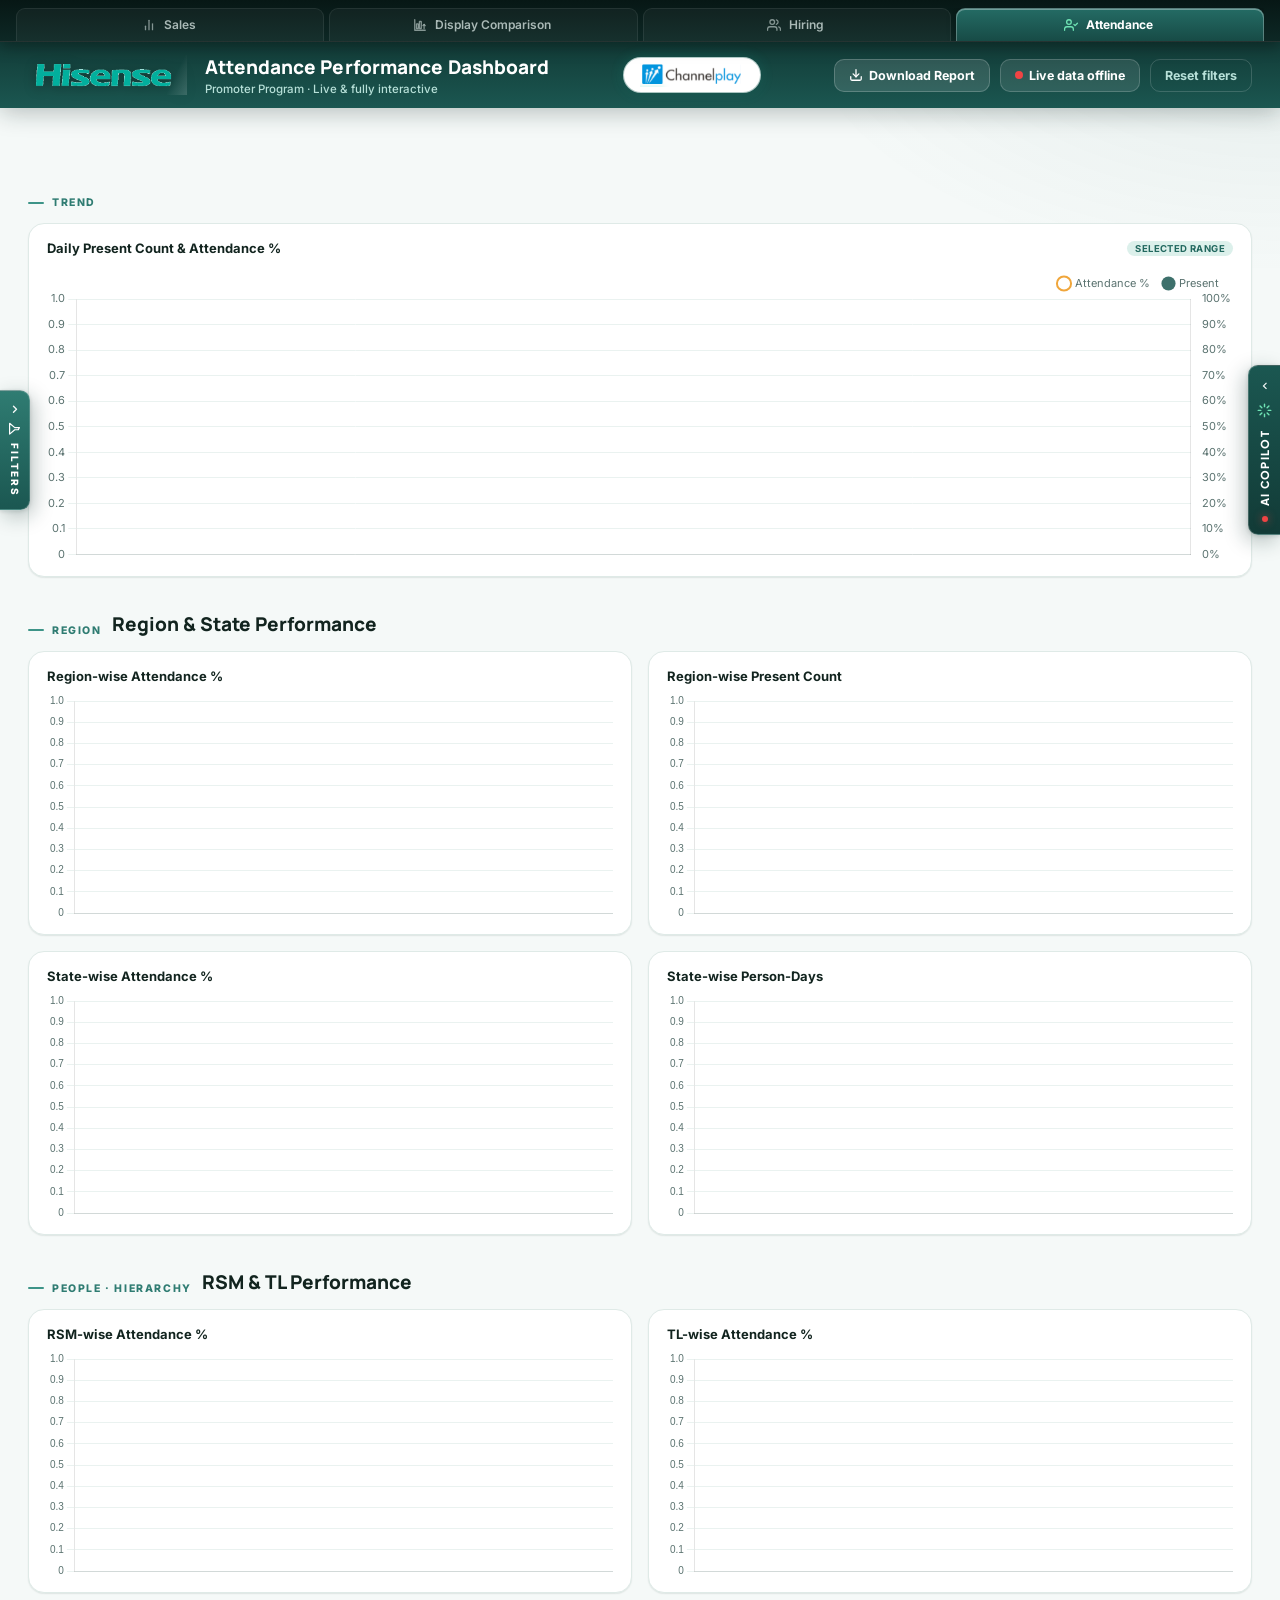
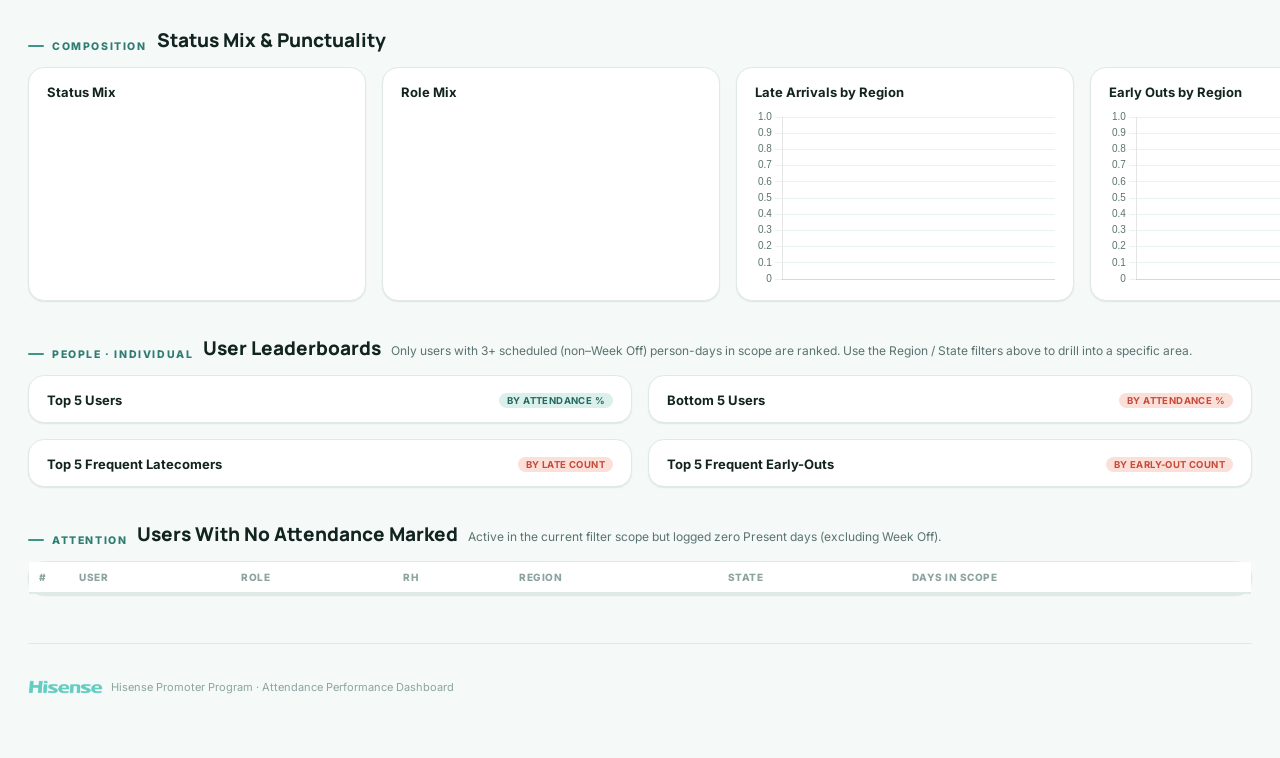
==== commit 933bad66: "feat(ui): implement right-edge vertical tab for AI Copilot launcher across dashboards" ====
--- a/attendance.html
+++ b/attendance.html
@@ -142,6 +142,7 @@
 var o=[];var l=Array.isArray(e);for(f=n.s.c;f<=n.e.c;++f)s[f]=ya(f);for(var c=n.s.r;c<=n.e.r;++c){i=Ta(c);for(f=n.s.c;f<=n.e.c;++f){r=s[f]+i;t=l?(e[c]||[])[f]:e[r];a="";if(t===undefined)continue;else if(t.F!=null){r=t.F;if(!t.f)continue;a=t.f;if(r.indexOf(":")==-1)r=r+":"+r}if(t.f!=null)a=t.f;else if(t.t=="z")continue;else if(t.t=="n"&&t.v!=null)a=""+t.v;else if(t.t=="b")a=t.v?"TRUE":"FALSE";else if(t.w!==undefined)a="'"+t.w;else if(t.v===undefined)continue;else if(t.t=="s")a="'"+t.v;else a=""+t.v;o[o.length]=r+"="+a}}return o}function xw(e,r,t){var a=t||{};var n=+!a.skipHeader;var i=e||{};var s=0,f=0;if(i&&a.origin!=null){if(typeof a.origin=="number")s=a.origin;else{var o=typeof a.origin=="string"?Oa(a.origin):a.origin;s=o.r;f=o.c}}var l;var c={s:{c:0,r:0},e:{c:f,r:s+r.length-1+n}};if(i["!ref"]){var h=Da(i["!ref"]);c.e.c=Math.max(c.e.c,h.e.c);c.e.r=Math.max(c.e.r,h.e.r);if(s==-1){s=h.e.r+1;c.e.r=s+r.length-1+n}}else{if(s==-1){s=0;c.e.r=r.length-1+n}}var u=a.header||[],d=0;r.forEach(function(e,r){rr(e).forEach(function(t){if((d=u.indexOf(t))==-1)u[d=u.length]=t;var o=e[t];var c="z";var h="";var v=Ra({c:f+d,r:s+r+n});l=Rw(i,v);if(o&&typeof o==="object"&&!(o instanceof Date)){i[v]=o}else{if(typeof o=="number")c="n";else if(typeof o=="boolean")c="b";else if(typeof o=="string")c="s";else if(o instanceof Date){c="d";if(!a.cellDates){c="n";o=fr(o)}h=a.dateNF||X[14]}else if(o===null&&a.nullError){c="e";o=0}if(!l)i[v]=l={t:c,v:o};else{l.t=c;l.v=o;delete l.w;delete l.R;if(h)l.z=h}if(h)l.z=h}})});c.e.c=Math.max(c.e.c,f+u.length-1);var v=Ta(s);if(n)for(d=0;d<u.length;++d)i[ya(d+f)+v]={t:"s",v:u[d]};i["!ref"]=Na(c);return i}function Ow(e,r){return xw(null,e,r)}function Rw(e,r,t){if(typeof r=="string"){if(Array.isArray(e)){var a=Oa(r);if(!e[a.r])e[a.r]=[];return e[a.r][a.c]||(e[a.r][a.c]={t:"z"})}return e[r]||(e[r]={t:"z"})}if(typeof r!="number")return Rw(e,Ra(r));return Rw(e,Ra({r:r,c:t||0}))}function Iw(e,r){if(typeof r=="number"){if(r>=0&&e.SheetNames.length>r)return r;throw new Error("Cannot find sheet # "+r)}else if(typeof r=="string"){var t=e.SheetNames.indexOf(r);if(t>-1)return t;throw new Error("Cannot find sheet name |"+r+"|")}else throw new Error("Cannot find sheet |"+r+"|")}function Nw(){return{SheetNames:[],Sheets:{}}}function Dw(e,r,t,a){var n=1;if(!t)for(;n<=65535;++n,t=undefined)if(e.SheetNames.indexOf(t="Sheet"+n)==-1)break;if(!t||e.SheetNames.length>=65535)throw new Error("Too many worksheets");if(a&&e.SheetNames.indexOf(t)>=0){var i=t.match(/(^.*?)(\d+)$/);n=i&&+i[2]||0;var s=i&&i[1]||t;for(++n;n<=65535;++n)if(e.SheetNames.indexOf(t=s+n)==-1)break}Jp(t);if(e.SheetNames.indexOf(t)>=0)throw new Error("Worksheet with name |"+t+"| already exists!");e.SheetNames.push(t);e.Sheets[t]=r;return t}function Fw(e,r,t){if(!e.Workbook)e.Workbook={};if(!e.Workbook.Sheets)e.Workbook.Sheets=[];var a=Iw(e,r);if(!e.Workbook.Sheets[a])e.Workbook.Sheets[a]={};switch(t){case 0:;case 1:;case 2:break;default:throw new Error("Bad sheet visibility setting "+t);}e.Workbook.Sheets[a].Hidden=t}function Pw(e,r){e.z=r;return e}function Lw(e,r,t){if(!r){delete e.l}else{e.l={Target:r};if(t)e.l.Tooltip=t}return e}function Mw(e,r,t){return Lw(e,"#"+r,t)}function Uw(e,r,t){if(!e.c)e.c=[];e.c.push({t:r,a:t||"SheetJS"})}function Bw(e,r,t,a){var n=typeof r!="string"?r:Da(r);var i=typeof r=="string"?r:Na(r);for(var s=n.s.r;s<=n.e.r;++s)for(var f=n.s.c;f<=n.e.c;++f){var o=Rw(e,s,f);o.t="n";o.F=i;delete o.v;if(s==n.s.r&&f==n.s.c){o.f=t;if(a)o.D=true}}return e}var Ww={encode_col:ya,encode_row:Ta,encode_cell:Ra,encode_range:Na,decode_col:Ca,decode_row:ka,split_cell:xa,decode_cell:Oa,decode_range:Ia,format_cell:Pa,sheet_add_aoa:Ma,sheet_add_json:xw,sheet_add_dom:Gm,aoa_to_sheet:Ua,json_to_sheet:Ow,table_to_sheet:jm,table_to_book:Xm,sheet_to_csv:yw,sheet_to_txt:Sw,sheet_to_json:Aw,sheet_to_html:Vm,sheet_to_formulae:_w,sheet_to_row_object_array:Aw,sheet_get_cell:Rw,book_new:Nw,book_append_sheet:Dw,book_set_sheet_visibility:Fw,cell_set_number_format:Pw,cell_set_hyperlink:Lw,cell_set_internal_link:Mw,cell_add_comment:Uw,sheet_set_array_formula:Bw,consts:{SHEET_VISIBLE:0,SHEET_HIDDEN:1,SHEET_VERY_HIDDEN:2}};var Hw;function zw(e){Hw=e}function Vw(e,r){var t=Hw();var a=r==null?{}:r;if(e==null||e["!ref"]==null){t.push(null);return t}var n=Da(e["!ref"]);var i=a.FS!==undefined?a.FS:",",s=i.charCodeAt(0);var f=a.RS!==undefined?a.RS:"\n",o=f.charCodeAt(0);var l=new RegExp((i=="|"?"\\|":i)+"+$");var c="",h=[];a.dense=Array.isArray(e);var u=a.skipHidden&&e["!cols"]||[];var d=a.skipHidden&&e["!rows"]||[];for(var v=n.s.c;v<=n.e.c;++v)if(!(u[v]||{}).hidden)h[v]=ya(v);var p=n.s.r;var g=false,m=0;t._read=function(){if(!g){g=true;return t.push("\ufeff")}while(p<=n.e.r){++p;if((d[p-1]||{}).hidden)continue;c=Cw(e,n,p-1,h,s,o,i,a);if(c!=null){if(a.strip)c=c.replace(l,"");if(c||a.blankrows!==false)return t.push((m++?f:"")+c)}}return t.push(null)};return t}function Gw(e,r){var t=Hw();var a=r||{};var n=a.header!=null?a.header:Bm;var i=a.footer!=null?a.footer:Wm;t.push(n);var s=Ia(e["!ref"]);a.dense=Array.isArray(e);t.push(zm(e,s,a));var f=s.s.r;var o=false;t._read=function(){if(f>s.e.r){if(!o){o=true;t.push("</table>"+i)}return t.push(null)}while(f<=s.e.r){t.push(Um(e,s,f,a));++f;break}};return t}function jw(e,r){var t=Hw({objectMode:true});if(e==null||e["!ref"]==null){t.push(null);return t}var a={t:"n",v:0},n=0,i=1,s=[],f=0,o="";var l={s:{r:0,c:0},e:{r:0,c:0}};var c=r||{};var h=c.range!=null?c.range:e["!ref"];if(c.header===1)n=1;else if(c.header==="A")n=2;else if(Array.isArray(c.header))n=3;switch(typeof h){case"string":l=Da(h);break;case"number":l=Da(e["!ref"]);l.s.r=h;break;default:l=h;}if(n>0)i=0;var u=Ta(l.s.r);var d=[];var v=0;var p=Array.isArray(e);var g=l.s.r,m=0;var b={};if(p&&!e[g])e[g]=[];var w=c.skipHidden&&e["!cols"]||[];var k=c.skipHidden&&e["!rows"]||[];for(m=l.s.c;m<=l.e.c;++m){if((w[m]||{}).hidden)continue;d[m]=ya(m);a=p?e[g][m]:e[d[m]+u];switch(n){case 1:s[m]=m-l.s.c;break;case 2:s[m]=d[m];break;case 3:s[m]=c.header[m-l.s.c];break;default:if(a==null)a={w:"__EMPTY",t:"s"};o=f=Pa(a,null,c);v=b[f]||0;if(!v)b[f]=1;else{do{o=f+"_"+v++}while(b[o]);b[f]=v;b[o]=1}s[m]=o;}}g=l.s.r+i;t._read=function(){while(g<=l.e.r){if((k[g-1]||{}).hidden)continue;var r=Tw(e,l,g,d,n,s,p,c);++g;if(r.isempty===false||(n===1?c.blankrows!==false:!!c.blankrows)){t.push(r.row);return}}return t.push(null)};return t}var Xw={to_json:jw,to_html:Gw,to_csv:Vw,set_readable:zw};if(typeof vm!=="undefined")e.parse_xlscfb=vm;e.parse_zip=Xb;e.read=iw;e.readFile=sw;e.readFileSync=sw;e.write=gw;e.writeFile=bw;e.writeFileSync=bw;e.writeFileAsync=kw;e.utils=Ww;e.writeXLSX=pw;e.writeFileXLSX=ww;e.SSF=Ve;if(typeof Xw!=="undefined")e.stream=Xw;if(typeof Ke!=="undefined")e.CFB=Ke;if(typeof require!=="undefined"){var $w=undefined;if(($w||{}).Readable)zw($w.Readable)}}if(typeof exports!=="undefined")make_xlsx_lib(exports);else if(typeof module!=="undefined"&&module.exports)make_xlsx_lib(module.exports);else if(typeof define==="function"&&define.amd)define("xlsx",function(){if(!XLSX.version)make_xlsx_lib(XLSX);return XLSX});else make_xlsx_lib(XLSX);if(typeof window!=="undefined"&&!window.XLSX)try{window.XLSX=XLSX}catch(e){}
 </script>
 <link rel="stylesheet" href="master.css">
+<link rel="stylesheet" href="ai-assistant.css">
 </head>
 <body>
 
@@ -1036,5 +1037,6 @@
 
 </script>
 <script src="layout.js"></script>
+<script src="ai-assistant.js"></script>
 </body>
 </html>
--- a/ai-assistant.css
+++ b/ai-assistant.css
@@ -0,0 +1,860 @@
+/* ==========================================================================
+   Hisense AI Copilot - Ultra-Premium Glassmorphism Widget Styles
+   Font: Plus Jakarta Sans / Inter
+   Color Theme: Hisense Deep Emerald & Teal Glassmorphism
+   ========================================================================== */
+
+@import url('https://fonts.googleapis.com/css2?family=Plus+Jakarta+Sans:wght@400;500;600;700;800&display=swap');
+
+:root {
+  --h-ai-primary: #1B5751;
+  --h-ai-primary-hover: #123B37;
+  --h-ai-accent: #2FA57E;
+  --h-ai-accent-glow: rgba(47, 165, 126, 0.4);
+  --h-ai-emerald: #10b981;
+  --h-ai-emerald-glow: rgba(16, 185, 129, 0.45);
+  --h-ai-red: #ef4444;
+  --h-ai-red-glow: rgba(239, 68, 68, 0.4);
+  --h-ai-bg-glass: rgba(13, 27, 26, 0.94);
+  --h-ai-bg-card: rgba(255, 255, 255, 0.05);
+  --h-ai-bg-card-hover: rgba(255, 255, 255, 0.09);
+  --h-ai-border: rgba(255, 255, 255, 0.12);
+  --h-ai-border-subtle: rgba(255, 255, 255, 0.07);
+  --h-ai-text-main: #f8fafc;
+  --h-ai-text-muted: #94a3b8;
+  --h-ai-text-dim: #64748b;
+  --h-ai-user-bubble: linear-gradient(135deg, #1B5751 0%, #246B64 100%);
+  --h-ai-bot-bubble: rgba(255, 255, 255, 0.05);
+  --h-ai-shadow-xl: 0 24px 60px -12px rgba(0, 0, 0, 0.65), 0 0 1px 1px rgba(255, 255, 255, 0.1);
+  --h-ai-radius: 20px;
+}
+
+/* Base Widget Container */
+.hisense-ai-widget {
+  font-family: 'Plus Jakarta Sans', -apple-system, BlinkMacSystemFont, "Segoe UI", Roboto, sans-serif;
+  color: var(--h-ai-text-main);
+  box-sizing: border-box;
+  -webkit-font-smoothing: antialiased;
+}
+
+.hisense-ai-widget * {
+  box-sizing: border-box;
+}
+
+/* ==========================================================================
+   RIGHT-EDGE VERTICAL TAB LAUNCHER
+   ========================================================================== */
+.hisense-ai-launcher,
+.ai-copilot-launcher {
+  position: fixed;
+  right: 0;
+  top: 50%;
+  transform: translateY(-50%);
+  z-index: 9998;
+  display: flex;
+  flex-direction: column;
+  align-items: center;
+  justify-content: center;
+  gap: 8px;
+  width: 32px;
+  padding: 14px 0 12px 0;
+  background: linear-gradient(180deg, var(--h-ai-primary, #1B5751) 0%, var(--h-ai-primary-hover, #123B37) 100%);
+  color: #ffffff;
+  border: 1px solid rgba(255, 255, 255, 0.2);
+  border-right: none;
+  border-radius: 10px 0 0 10px;
+  cursor: pointer;
+  box-shadow: -4px 6px 20px rgba(14, 46, 42, 0.28), 0 1px 4px rgba(14, 46, 42, 0.16);
+  transition: transform 0.22s cubic-bezier(0.16, 1, 0.3, 1), background 0.18s, box-shadow 0.18s, width 0.18s;
+  outline: none;
+  user-select: none;
+}
+
+.hisense-ai-launcher:hover,
+.ai-copilot-launcher:hover {
+  background: linear-gradient(180deg, var(--teal-500, #2FA57E) 0%, var(--h-ai-primary, #1B5751) 100%);
+  transform: translateY(-50%) translateX(-2px);
+  width: 34px;
+  box-shadow: -6px 8px 24px rgba(14, 46, 42, 0.36), 0 0 16px rgba(47, 165, 126, 0.35);
+  border-color: rgba(255, 255, 255, 0.35);
+}
+
+.hisense-ai-launcher:active,
+.ai-copilot-launcher:active {
+  transform: translateY(-50%) translateX(-1px);
+}
+
+/* Directional Chevron at Top */
+.hisense-ai-chevron,
+.ai-copilot-chevron {
+  display: flex;
+  align-items: center;
+  justify-content: center;
+  color: #ffffff;
+  opacity: 0.95;
+  transition: transform 0.28s cubic-bezier(0.16, 1, 0.3, 1);
+  flex-shrink: 0;
+  line-height: 1;
+}
+
+.hisense-ai-launcher.is-open .hisense-ai-chevron,
+.hisense-ai-launcher.open .hisense-ai-chevron,
+.ai-copilot-launcher.is-open .ai-copilot-chevron,
+.ai-copilot-launcher.open .ai-copilot-chevron {
+  transform: rotate(180deg);
+}
+
+/* Assistant Icon & Pulse */
+.hisense-ai-launcher-icon,
+.ai-copilot-launcher-icon,
+.hisense-ai-launcher-icon-wrap {
+  position: relative;
+  width: 20px;
+  height: 20px;
+  display: flex;
+  align-items: center;
+  justify-content: center;
+  color: #6FE3B4;
+  flex-shrink: 0;
+}
+
+.hisense-ai-launcher-pulse {
+  position: absolute;
+  inset: -3px;
+  border-radius: 50%;
+  border: 1.5px solid #6FE3B4;
+  opacity: 0;
+  animation: hisensePulseRing 2.6s cubic-bezier(0.24, 0, 0.38, 1) infinite;
+}
+
+@keyframes hisensePulseRing {
+  0% { transform: scale(0.85); opacity: 0.8; }
+  50% { opacity: 0.4; }
+  100% { transform: scale(1.6); opacity: 0; }
+}
+
+/* Vertical Text Label (reads bottom to top) */
+.hisense-ai-launcher-label,
+.ai-copilot-launcher-text {
+  writing-mode: vertical-rl;
+  text-orientation: mixed;
+  transform: rotate(180deg);
+  font-size: 11px;
+  font-weight: 800;
+  letter-spacing: 0.12em;
+  text-transform: uppercase;
+  color: #ffffff;
+  white-space: nowrap;
+  line-height: 1;
+  margin: 2px 0;
+}
+
+/* Live Status Dot Indicator */
+.hisense-ai-launcher-status-dot,
+.ai-copilot-status-dot {
+  width: 6px;
+  height: 6px;
+  border-radius: 50%;
+  background: #22c55e;
+  box-shadow: 0 0 8px rgba(34, 197, 94, 0.65);
+  flex-shrink: 0;
+  transition: background 0.2s ease, box-shadow 0.2s ease;
+}
+
+.hisense-ai-launcher-status-dot.offline,
+.ai-copilot-status-dot.offline {
+  background: #ef4444;
+  box-shadow: 0 0 8px rgba(239, 68, 68, 0.65);
+}
+
+/* ==========================================================================
+   CHAT DRAWER / WINDOW (Anchored on Right Edge)
+   ========================================================================== */
+.hisense-ai-drawer {
+  position: fixed;
+  top: 50%;
+  right: 44px;
+  transform: translateY(-50%) translateX(20px) scale(0.96);
+  width: min(440px, calc(100vw - 64px));
+  height: min(82vh, 720px);
+  background: var(--h-ai-bg-glass);
+  backdrop-filter: blur(28px);
+  -webkit-backdrop-filter: blur(28px);
+  border: 1px solid var(--h-ai-border);
+  border-radius: var(--h-ai-radius);
+  box-shadow: var(--h-ai-shadow-xl);
+  display: flex;
+  flex-direction: column;
+  z-index: 9999;
+  opacity: 0;
+  pointer-events: none;
+  transition: all 0.3s cubic-bezier(0.16, 1, 0.3, 1);
+  overflow: hidden;
+}
+
+.hisense-ai-drawer.is-open,
+.hisense-ai-drawer.open {
+  opacity: 1;
+  transform: translateY(-50%) translateX(0) scale(1);
+  pointer-events: auto;
+}
+
+.hisense-ai-drawer.is-maximized {
+  width: min(780px, calc(100vw - 64px));
+  height: min(92vh, 840px);
+  top: 50%;
+  right: 44px;
+  transform: translateY(-50%) translateX(0) scale(1);
+}
+
+/* Header */
+.hisense-ai-header {
+  padding: 14px 18px;
+  background: linear-gradient(180deg, rgba(27, 87, 81, 0.35) 0%, rgba(13, 27, 26, 0.1) 100%);
+  border-bottom: 1px solid var(--h-ai-border-subtle);
+  display: flex;
+  align-items: center;
+  justify-content: space-between;
+  gap: 12px;
+  flex-shrink: 0;
+}
+
+.hisense-ai-header-left {
+  display: flex;
+  align-items: center;
+  gap: 10px;
+}
+
+.hisense-ai-avatar {
+  width: 34px;
+  height: 34px;
+  border-radius: 10px;
+  background: linear-gradient(135deg, #1B5751, #2FA57E);
+  display: flex;
+  align-items: center;
+  justify-content: center;
+  color: #ffffff;
+  box-shadow: 0 4px 12px rgba(47, 165, 126, 0.3);
+  flex-shrink: 0;
+}
+
+.hisense-ai-title-wrap {
+  display: flex;
+  flex-direction: column;
+}
+
+.hisense-ai-title {
+  font-size: 14.5px;
+  font-weight: 800;
+  color: #ffffff;
+  letter-spacing: -0.2px;
+  display: flex;
+  align-items: center;
+  gap: 6px;
+}
+
+.hisense-ai-sub {
+  font-size: 11px;
+  color: var(--h-ai-text-muted);
+  font-weight: 500;
+}
+
+/* Live Status Pill in Header */
+.hisense-ai-status-pill {
+  display: inline-flex;
+  align-items: center;
+  gap: 6px;
+  padding: 4px 10px;
+  border-radius: 999px;
+  font-size: 11px;
+  font-weight: 700;
+  background: rgba(16, 185, 129, 0.12);
+  color: #34d399;
+  border: 1px solid rgba(16, 185, 129, 0.28);
+  cursor: pointer;
+  transition: all 0.2s ease;
+  user-select: none;
+}
+
+.hisense-ai-status-pill:hover {
+  background: rgba(16, 185, 129, 0.2);
+  border-color: rgba(16, 185, 129, 0.45);
+  transform: scale(1.03);
+}
+
+.hisense-ai-status-pill.is-checking {
+  background: rgba(56, 189, 248, 0.12);
+  color: #38bdf8;
+  border-color: rgba(56, 189, 248, 0.35);
+}
+
+.hisense-ai-status-pill.is-checking:hover {
+  background: rgba(56, 189, 248, 0.2);
+  border-color: rgba(56, 189, 248, 0.5);
+}
+
+.hisense-ai-status-pill.is-warning {
+  background: rgba(245, 158, 11, 0.12);
+  color: #fbbf24;
+  border-color: rgba(245, 158, 11, 0.35);
+}
+
+.hisense-ai-status-pill.is-warning:hover {
+  background: rgba(245, 158, 11, 0.2);
+  border-color: rgba(245, 158, 11, 0.5);
+}
+
+.hisense-ai-status-pill.is-error {
+  background: rgba(239, 68, 68, 0.12);
+  color: #f87171;
+  border-color: rgba(239, 68, 68, 0.3);
+}
+
+.hisense-ai-status-pill.is-error:hover {
+  background: rgba(239, 68, 68, 0.2);
+  border-color: rgba(239, 68, 68, 0.5);
+}
+
+.hisense-ai-status-dot-pulse {
+  width: 7px;
+  height: 7px;
+  border-radius: 50%;
+  background: #34d399;
+  box-shadow: 0 0 6px #34d399;
+  animation: hisenseGlow 1.8s ease-in-out infinite;
+}
+
+.hisense-ai-status-pill.is-checking .hisense-ai-status-dot-pulse {
+  background: #38bdf8;
+  box-shadow: 0 0 6px #38bdf8;
+  animation: hisenseGlow 1.2s ease-in-out infinite;
+}
+
+.hisense-ai-status-pill.is-warning .hisense-ai-status-dot-pulse {
+  background: #fbbf24;
+  box-shadow: 0 0 6px #fbbf24;
+  animation: none;
+}
+
+.hisense-ai-status-pill.is-error .hisense-ai-status-dot-pulse {
+  background: #ef4444;
+  box-shadow: 0 0 6px #ef4444;
+  animation: none;
+}
+
+@keyframes hisenseGlow {
+  0%, 100% { opacity: 1; transform: scale(1); }
+  50% { opacity: 0.5; transform: scale(0.85); }
+}
+
+/* Header Action Controls */
+.hisense-ai-header-actions {
+  display: flex;
+  align-items: center;
+  gap: 6px;
+}
+
+.hisense-ai-btn-icon {
+  width: 28px;
+  height: 28px;
+  border-radius: 8px;
+  background: transparent;
+  border: 1px solid transparent;
+  color: var(--h-ai-text-muted);
+  display: flex;
+  align-items: center;
+  justify-content: center;
+  cursor: pointer;
+  transition: all 0.15s ease;
+}
+
+.hisense-ai-btn-icon:hover {
+  background: var(--h-ai-bg-card-hover);
+  color: #ffffff;
+  border-color: var(--h-ai-border);
+}
+
+/* ==========================================================================
+   ACTIVE CONTEXT BANNER
+   ========================================================================== */
+.hisense-ai-context-banner {
+  padding: 8px 14px;
+  background: rgba(27, 87, 81, 0.2);
+  border-bottom: 1px solid var(--h-ai-border-subtle);
+  font-size: 11.5px;
+  color: #6FE3B4;
+  display: flex;
+  align-items: center;
+  justify-content: space-between;
+  gap: 8px;
+  flex-shrink: 0;
+}
+
+.hisense-ai-context-left {
+  display: flex;
+  align-items: center;
+  gap: 6px;
+  overflow: hidden;
+  text-overflow: ellipsis;
+  white-space: nowrap;
+}
+
+.hisense-ai-context-badge {
+  font-weight: 800;
+  text-transform: uppercase;
+  letter-spacing: 0.4px;
+  font-size: 10px;
+  background: rgba(47, 165, 126, 0.25);
+  border: 1px solid rgba(47, 165, 126, 0.4);
+  padding: 1px 6px;
+  border-radius: 4px;
+  color: #A7F3D0;
+}
+
+.hisense-ai-context-text {
+  font-weight: 600;
+  color: #e2e8f0;
+  overflow: hidden;
+  text-overflow: ellipsis;
+  white-space: nowrap;
+}
+
+.hisense-ai-context-refresh {
+  cursor: pointer;
+  opacity: 0.7;
+  transition: opacity 0.2s;
+  flex-shrink: 0;
+  display: flex;
+  align-items: center;
+}
+
+.hisense-ai-context-refresh:hover {
+  opacity: 1;
+}
+
+/* ==========================================================================
+   MESSAGE STREAM AREA
+   ========================================================================== */
+.hisense-ai-messages {
+  flex: 1;
+  overflow-y: auto;
+  padding: 16px;
+  display: flex;
+  flex-direction: column;
+  gap: 16px;
+  scroll-behavior: smooth;
+}
+
+.hisense-ai-messages::-webkit-scrollbar {
+  width: 5px;
+}
+
+.hisense-ai-messages::-webkit-scrollbar-thumb {
+  background: rgba(255, 255, 255, 0.12);
+  border-radius: 999px;
+}
+
+/* Welcome Card */
+.hisense-ai-welcome-card {
+  padding: 16px;
+  background: linear-gradient(135deg, rgba(27, 87, 81, 0.25) 0%, rgba(255, 255, 255, 0.02) 100%);
+  border: 1px solid rgba(47, 165, 126, 0.25);
+  border-radius: 14px;
+  font-size: 13px;
+  line-height: 1.55;
+  color: #e2e8f0;
+}
+
+.hisense-ai-welcome-card b {
+  color: #6FE3B4;
+}
+
+.hisense-ai-dataset-status {
+  display: inline-flex;
+  align-items: center;
+  gap: 6px;
+  margin: 8px 0 10px 0;
+  padding: 5px 10px;
+  font-size: 11.5px;
+  font-weight: 500;
+  color: #34d399;
+  background: rgba(16, 185, 129, 0.12);
+  border: 1px solid rgba(16, 185, 129, 0.3);
+  border-radius: 8px;
+}
+
+.hisense-ai-dataset-status b {
+  color: #7ef2c4;
+  font-weight: 700;
+}
+
+.hisense-ai-welcome-card ul {
+  margin: 8px 0 0 0;
+  padding-left: 18px;
+  color: var(--h-ai-text-muted);
+}
+
+.hisense-ai-welcome-card li {
+  margin-bottom: 4px;
+}
+
+/* Quick Suggestion Chips */
+.hisense-ai-chips-wrap {
+  display: flex;
+  flex-wrap: wrap;
+  gap: 6px;
+  margin-top: 10px;
+}
+
+.hisense-ai-chip {
+  background: rgba(255, 255, 255, 0.06);
+  border: 1px solid var(--h-ai-border);
+  border-radius: 999px;
+  padding: 5px 11px;
+  font-size: 11.5px;
+  font-weight: 600;
+  color: #cbd5e1;
+  cursor: pointer;
+  transition: all 0.15s ease;
+  user-select: none;
+}
+
+.hisense-ai-chip:hover {
+  background: rgba(47, 165, 126, 0.25);
+  border-color: rgba(47, 165, 126, 0.5);
+  color: #ffffff;
+  transform: translateY(-1px);
+}
+
+/* Message Rows */
+.hisense-ai-msg-row {
+  display: flex;
+  gap: 10px;
+  align-items: flex-start;
+}
+
+.hisense-ai-msg-row.user {
+  flex-direction: row-reverse;
+}
+
+.hisense-ai-msg-avatar {
+  width: 28px;
+  height: 28px;
+  border-radius: 8px;
+  background: linear-gradient(135deg, #1B5751, #2FA57E);
+  display: flex;
+  align-items: center;
+  justify-content: center;
+  color: #ffffff;
+  flex-shrink: 0;
+  font-size: 12px;
+  font-weight: 800;
+}
+
+.hisense-ai-msg-row.user .hisense-ai-msg-avatar {
+  background: linear-gradient(135deg, #334155, #475569);
+}
+
+.hisense-ai-msg-body {
+  max-width: 82%;
+  display: flex;
+  flex-direction: column;
+  gap: 4px;
+}
+
+.hisense-ai-msg-bubble {
+  padding: 10px 14px;
+  border-radius: 14px;
+  font-size: 13px;
+  line-height: 1.6;
+  word-break: break-word;
+}
+
+.hisense-ai-msg-row.user .hisense-ai-msg-bubble {
+  background: var(--h-ai-user-bubble);
+  color: #ffffff;
+  border-bottom-right-radius: 4px;
+  box-shadow: 0 4px 12px rgba(18, 59, 55, 0.35);
+}
+
+.hisense-ai-msg-row.bot .hisense-ai-msg-bubble {
+  background: var(--h-ai-bot-bubble);
+  border: 1px solid var(--h-ai-border);
+  color: #e2e8f0;
+  border-bottom-left-radius: 4px;
+  box-shadow: 0 4px 16px rgba(0, 0, 0, 0.2);
+}
+
+.hisense-ai-msg-time {
+  font-size: 10.5px;
+  color: var(--h-ai-text-dim);
+  padding: 0 4px;
+}
+
+.hisense-ai-msg-row.user .hisense-ai-msg-time {
+  text-align: right;
+}
+
+/* Typing / Loading Indicator */
+.hisense-ai-typing {
+  display: flex;
+  align-items: center;
+  gap: 5px;
+  padding: 12px 16px;
+  background: var(--h-ai-bot-bubble);
+  border: 1px solid var(--h-ai-border);
+  border-radius: 14px;
+  width: fit-content;
+}
+
+.hisense-ai-typing-dot {
+  width: 6px;
+  height: 6px;
+  background: #34d399;
+  border-radius: 50%;
+  animation: hisenseBounce 1.4s infinite ease-in-out both;
+}
+
+.hisense-ai-typing-dot:nth-child(1) { animation-delay: -0.32s; }
+.hisense-ai-typing-dot:nth-child(2) { animation-delay: -0.16s; }
+
+@keyframes hisenseBounce {
+  0%, 80%, 100% { transform: scale(0); opacity: 0.3; }
+  40% { transform: scale(1); opacity: 1; }
+}
+
+/* ==========================================================================
+   MARKDOWN & RICH CONTENT STYLES
+   ========================================================================= */
+.hisense-ai-msg-bubble h1,
+.hisense-ai-msg-bubble h2,
+.hisense-ai-msg-bubble h3 {
+  color: #ffffff;
+  margin: 10px 0 6px 0;
+  font-weight: 700;
+  line-height: 1.3;
+}
+
+.hisense-ai-msg-bubble h1 { font-size: 15px; }
+.hisense-ai-msg-bubble h2 { font-size: 14px; }
+.hisense-ai-msg-bubble h3 { font-size: 13px; }
+
+.hisense-ai-msg-bubble p {
+  margin: 0 0 8px 0;
+}
+
+.hisense-ai-msg-bubble p:last-child {
+  margin-bottom: 0;
+}
+
+.hisense-ai-msg-bubble b,
+.hisense-ai-msg-bubble strong {
+  color: #6FE3B4;
+  font-weight: 700;
+}
+
+.hisense-ai-msg-bubble ul,
+.hisense-ai-msg-bubble ol {
+  margin: 4px 0 8px 0;
+  padding-left: 20px;
+}
+
+.hisense-ai-msg-bubble li {
+  margin-bottom: 3px;
+}
+
+.hisense-ai-msg-bubble code {
+  font-family: ui-monospace, SFMono-Regular, Menlo, Monaco, Consolas, monospace;
+  font-size: 12px;
+  background: rgba(0, 0, 0, 0.4);
+  padding: 2px 5px;
+  border-radius: 5px;
+  color: #38bdf8;
+  border: 1px solid rgba(255, 255, 255, 0.08);
+}
+
+.hisense-ai-msg-bubble pre {
+  background: rgba(0, 0, 0, 0.55);
+  border: 1px solid var(--h-ai-border);
+  border-radius: 8px;
+  padding: 10px;
+  overflow-x: auto;
+  margin: 8px 0;
+}
+
+.hisense-ai-msg-bubble pre code {
+  background: transparent;
+  padding: 0;
+  border: none;
+  color: #f1f5f9;
+}
+
+/* Formatted Tables */
+.hisense-ai-msg-bubble .table-responsive {
+  width: 100%;
+  overflow-x: auto;
+  margin: 10px 0;
+  border-radius: 8px;
+  border: 1px solid var(--h-ai-border);
+}
+
+.hisense-ai-msg-bubble table {
+  width: 100%;
+  border-collapse: collapse;
+  font-size: 11.5px;
+  text-align: left;
+}
+
+.hisense-ai-msg-bubble th {
+  background: rgba(27, 87, 81, 0.5);
+  color: #ffffff;
+  padding: 6px 10px;
+  font-weight: 700;
+  border-bottom: 1px solid var(--h-ai-border);
+  white-space: nowrap;
+}
+
+.hisense-ai-msg-bubble td {
+  padding: 5px 10px;
+  border-bottom: 1px solid rgba(255, 255, 255, 0.06);
+  white-space: nowrap;
+}
+
+.hisense-ai-msg-bubble tr:nth-child(even) td {
+  background: rgba(255, 255, 255, 0.02);
+}
+
+.hisense-ai-msg-bubble tr:hover td {
+  background: rgba(47, 165, 126, 0.15);
+}
+
+/* ==========================================================================
+   INPUT BOX & FOOTER
+   ========================================================================== */
+.hisense-ai-footer {
+  padding: 12px 16px;
+  background: rgba(13, 27, 26, 0.6);
+  border-top: 1px solid var(--h-ai-border-subtle);
+  flex-shrink: 0;
+}
+
+.hisense-ai-input-wrap {
+  display: flex;
+  align-items: flex-end;
+  gap: 8px;
+  background: rgba(255, 255, 255, 0.05);
+  border: 1px solid var(--h-ai-border);
+  border-radius: 14px;
+  padding: 6px 8px 6px 14px;
+  transition: all 0.2s ease;
+}
+
+.hisense-ai-input-wrap:focus-within {
+  border-color: rgba(47, 165, 126, 0.6);
+  background: rgba(255, 255, 255, 0.08);
+  box-shadow: 0 0 0 3px rgba(47, 165, 126, 0.2);
+}
+
+.hisense-ai-input {
+  flex: 1;
+  background: transparent;
+  border: none;
+  outline: none;
+  color: #ffffff;
+  font-family: inherit;
+  font-size: 13px;
+  line-height: 1.45;
+  resize: none;
+  max-height: 100px;
+  padding: 4px 0;
+}
+
+.hisense-ai-input::placeholder {
+  color: var(--h-ai-text-dim);
+}
+
+.hisense-ai-send-btn {
+  width: 32px;
+  height: 32px;
+  border-radius: 10px;
+  background: linear-gradient(135deg, #1B5751, #2FA57E);
+  border: none;
+  color: #ffffff;
+  display: flex;
+  align-items: center;
+  justify-content: center;
+  cursor: pointer;
+  transition: all 0.15s ease;
+  flex-shrink: 0;
+}
+
+.hisense-ai-send-btn:hover:not(:disabled) {
+  transform: scale(1.05);
+  box-shadow: 0 4px 12px rgba(47, 165, 126, 0.4);
+}
+
+.hisense-ai-send-btn:disabled {
+  opacity: 0.4;
+  cursor: not-allowed;
+}
+
+.hisense-ai-footnote {
+  font-size: 10px;
+  color: var(--h-ai-text-dim);
+  text-align: center;
+  margin-top: 6px;
+}
+
+/* ==========================================================================
+   MOBILE RESPONSIVENESS
+   ========================================================================== */
+@media (max-width: 640px) {
+  .hisense-ai-drawer {
+    top: auto;
+    bottom: 0;
+    right: 0;
+    left: 0;
+    width: 100%;
+    max-width: 100%;
+    height: min(85vh, 620px);
+    max-height: 90vh;
+    border-radius: 20px 20px 0 0;
+    border-bottom: none;
+    transform: translateY(100%);
+    box-shadow: 0 -12px 40px rgba(0, 0, 0, 0.6);
+  }
+
+  .hisense-ai-drawer.is-open,
+  .hisense-ai-drawer.open {
+    transform: translateY(0);
+  }
+
+  .hisense-ai-drawer.is-maximized {
+    width: 100%;
+    height: 94vh;
+    max-height: 94vh;
+    top: auto;
+    bottom: 0;
+    right: 0;
+    left: 0;
+    transform: translateY(0);
+  }
+
+  .hisense-ai-launcher,
+  .ai-copilot-launcher {
+    width: 30px;
+    padding: 10px 0 10px 0;
+    gap: 6px;
+  }
+
+  .hisense-ai-launcher-label,
+  .ai-copilot-launcher-text {
+    font-size: 10px;
+  }
+}
+
+@media (max-width: 480px) {
+  .hisense-ai-drawer {
+    height: 88vh;
+  }
+}
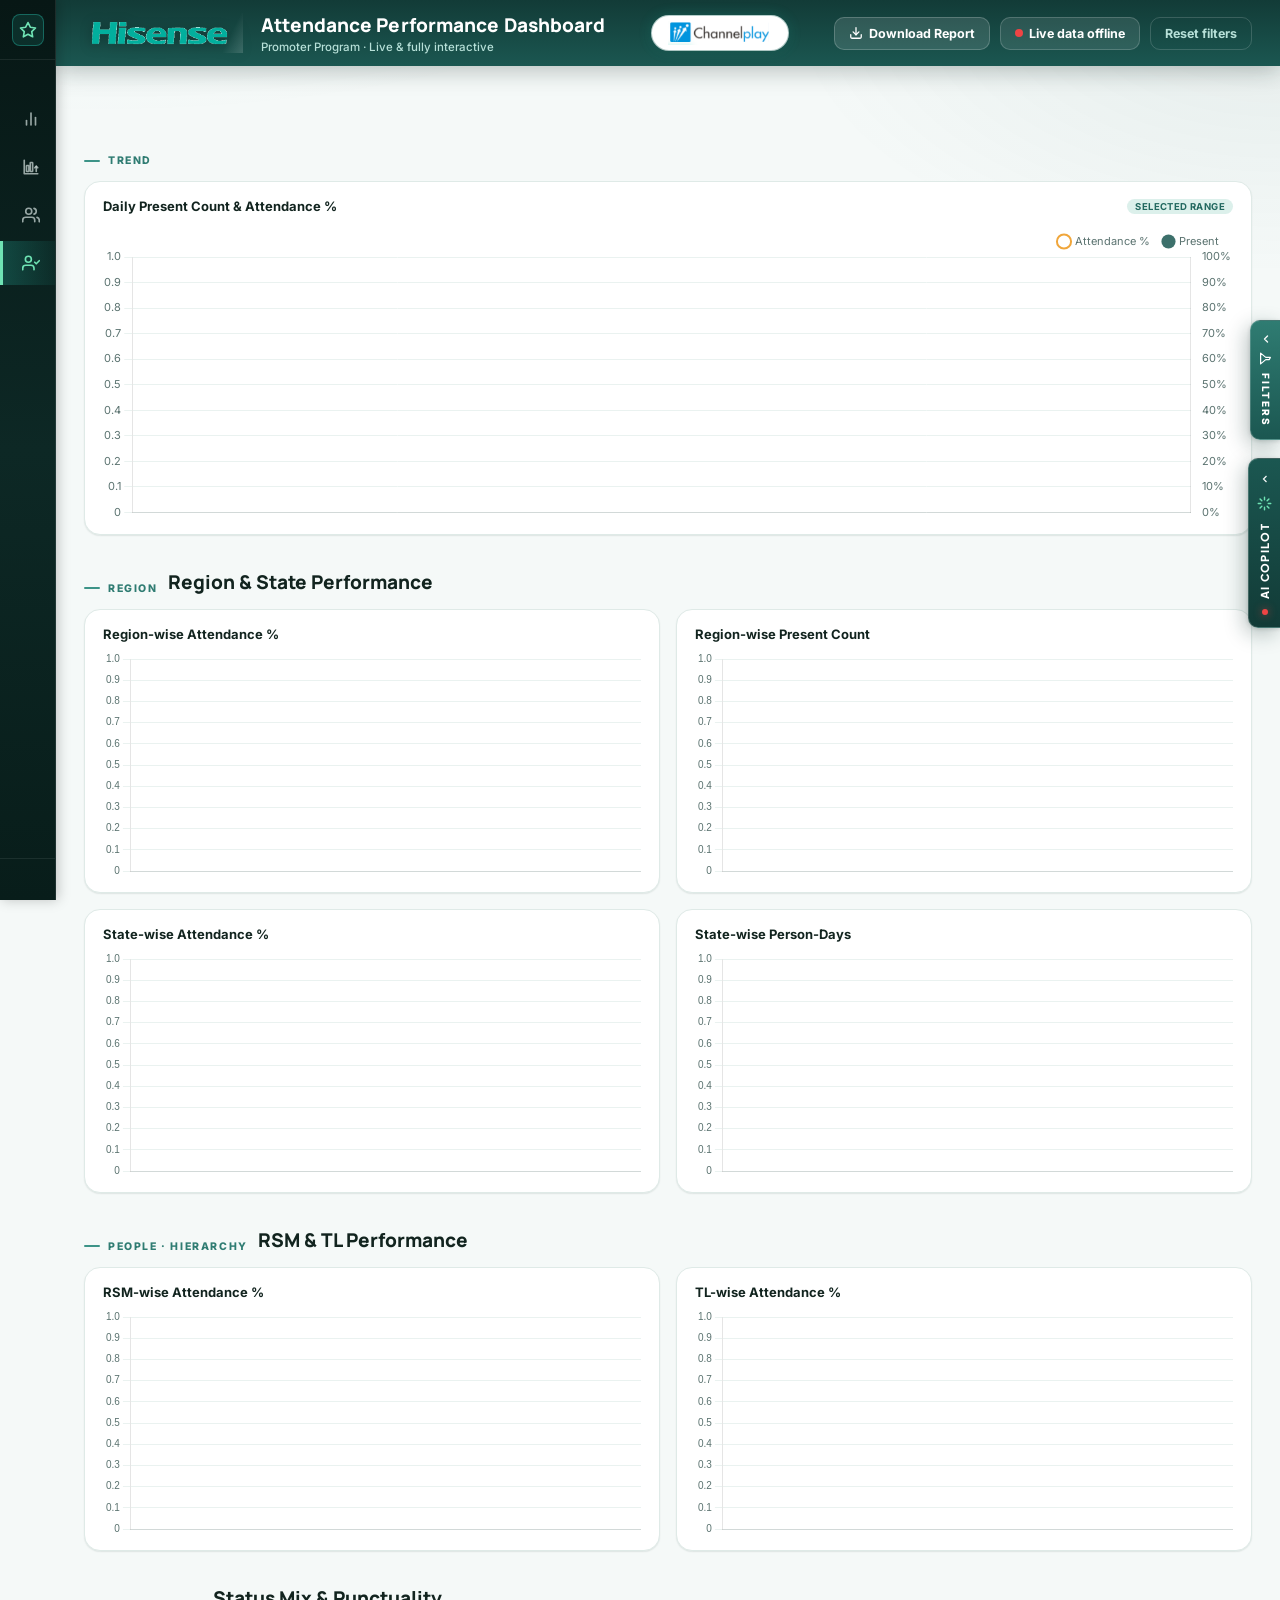
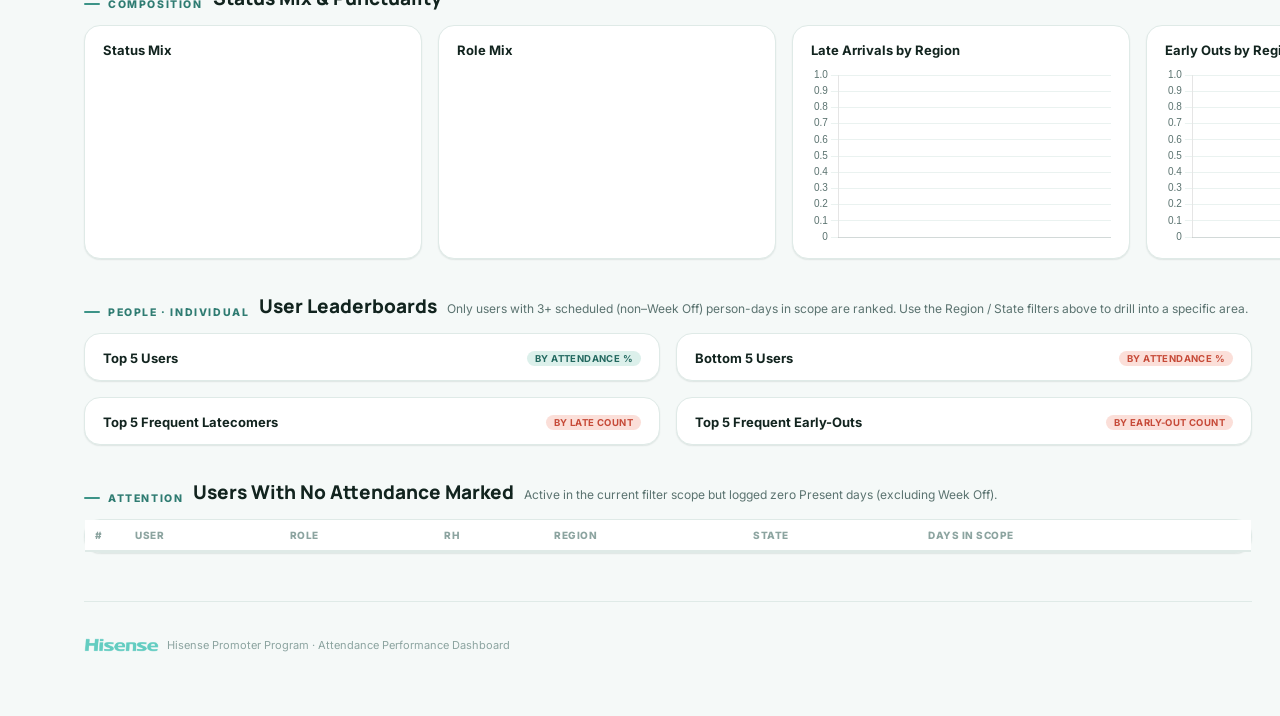
==== commit df370453: "feat(ui): shift page navigation to auto-expanding left sidebar and move filters button to right side" ====
--- a/attendance.html
+++ b/attendance.html
@@ -146,29 +146,54 @@
 </head>
 <body>
 
-<!-- BROWSER TAB NAVIGATION MENU -->
-<nav class="browser-tab-nav" aria-label="Dashboard navigation tabs">
-  <div class="browser-tabbar">
-    <div class="browser-tabs-track">
-      <a href="index.html" class="nav-browser-tab" id="tab-index" title="Sales">
-        <span class="nav-tab-icon"><svg width="14" height="14" viewBox="0 0 24 24" fill="none" stroke="currentColor" stroke-width="2.2" stroke-linecap="round" stroke-linejoin="round"><line x1="18" y1="20" x2="18" y2="10"/><line x1="12" y1="20" x2="12" y2="4"/><line x1="6" y1="20" x2="6" y2="14"/></svg></span>
-        <span class="nav-tab-title">Sales</span>
-      </a>
-      <a href="display_comparison.html" class="nav-browser-tab" id="tab-display-comparison" title="Display Comparison">
-        <span class="nav-tab-icon"><svg width="14" height="14" viewBox="0 0 24 24" fill="none" stroke="currentColor" stroke-width="2.2" stroke-linecap="round" stroke-linejoin="round"><path d="M3 3v18h18"/><rect x="6" y="10" width="3.2" height="8" rx="0.6"/><rect x="11" y="6" width="3.2" height="12" rx="0.6"/><path d="M17 13l2-2 2 2"/><line x1="19" y1="11" x2="19" y2="18"/></svg></span>
-        <span class="nav-tab-title">Display Comparison</span>
-      </a>
-      <a href="hiring.html" class="nav-browser-tab" id="tab-hiring" title="Hiring">
-        <span class="nav-tab-icon"><svg width="14" height="14" viewBox="0 0 24 24" fill="none" stroke="currentColor" stroke-width="2.2" stroke-linecap="round" stroke-linejoin="round"><path d="M17 21v-2a4 4 0 0 0-4-4H5a4 4 0 0 0-4 4v2"/><circle cx="9" cy="7" r="4"/><path d="M23 21v-2a4 4 0 0 0-3-3.87"/><path d="M16 3.13a4 4 0 0 1 0 7.75"/></svg></span>
-        <span class="nav-tab-title">Hiring</span>
-      </a>
-      <a href="attendance.html" class="nav-browser-tab active" id="tab-attendance" title="Attendance">
-        <span class="nav-tab-icon"><svg width="14" height="14" viewBox="0 0 24 24" fill="none" stroke="currentColor" stroke-width="2.2" stroke-linecap="round" stroke-linejoin="round"><path d="M16 21v-2a4 4 0 0 0-4-4H5a4 4 0 0 0-4 4v2"/><circle cx="8.5" cy="7" r="4"/><polyline points="17 11 19 13 23 9"/></svg></span>
-        <span class="nav-tab-title">Attendance</span>
-      </a>
-    </div>
-  </div>
-</nav>
+<!-- SIDEBAR NAVIGATION MENU (Left-side bar with auto-hover expansion, default collapsed) -->
+<aside class="sidebar-nav" id="sidebarNav" aria-label="Dashboard navigation">
+  <div class="sidebar-header">
+    <a href="index.html" class="sidebar-brand" title="Hisense Dashboard">
+      <div class="sidebar-brand-icon">
+        <div class="sidebar-brand-box">
+          <svg width="18" height="18" viewBox="0 0 24 24" fill="none" stroke="currentColor" stroke-width="2.2" stroke-linecap="round" stroke-linejoin="round">
+            <polygon points="12 2 15.09 8.26 22 9.27 17 14.14 18.18 21.02 12 17.77 5.82 21.02 7 14.14 2 9.27 8.91 8.26 12 2"/>
+          </svg>
+        </div>
+      </div>
+      <span class="sidebar-brand-text">Hisense Dashboard</span>
+    </a>
+  </div>
+
+  <div class="sidebar-section-label">NAVIGATION</div>
+
+  <nav class="sidebar-menu">
+    <a href="index.html" class="sidebar-nav-item" id="side-tab-index" title="Sales">
+      <span class="sidebar-nav-icon">
+        <svg width="18" height="18" viewBox="0 0 24 24" fill="none" stroke="currentColor" stroke-width="2.2" stroke-linecap="round" stroke-linejoin="round"><line x1="18" y1="20" x2="18" y2="10"/><line x1="12" y1="20" x2="12" y2="4"/><line x1="6" y1="20" x2="6" y2="14"/></svg>
+      </span>
+      <span class="sidebar-nav-label">Sales</span>
+    </a>
+    <a href="display_comparison.html" class="sidebar-nav-item" id="side-tab-display-comparison" title="Display Comparison">
+      <span class="sidebar-nav-icon">
+        <svg width="18" height="18" viewBox="0 0 24 24" fill="none" stroke="currentColor" stroke-width="2.2" stroke-linecap="round" stroke-linejoin="round"><path d="M3 3v18h18"/><rect x="6" y="10" width="3.2" height="8" rx="0.6"/><rect x="11" y="6" width="3.2" height="12" rx="0.6"/><path d="M17 13l2-2 2 2"/><line x1="19" y1="11" x2="19" y2="18"/></svg>
+      </span>
+      <span class="sidebar-nav-label">Display Comparison</span>
+    </a>
+    <a href="hiring.html" class="sidebar-nav-item" id="side-tab-hiring" title="Hiring">
+      <span class="sidebar-nav-icon">
+        <svg width="18" height="18" viewBox="0 0 24 24" fill="none" stroke="currentColor" stroke-width="2.2" stroke-linecap="round" stroke-linejoin="round"><path d="M17 21v-2a4 4 0 0 0-4-4H5a4 4 0 0 0-4 4v2"/><circle cx="9" cy="7" r="4"/><path d="M23 21v-2a4 4 0 0 0-3-3.87"/><path d="M16 3.13a4 4 0 0 1 0 7.75"/></svg>
+      </span>
+      <span class="sidebar-nav-label">Hiring</span>
+    </a>
+    <a href="attendance.html" class="sidebar-nav-item active" id="side-tab-attendance" title="Attendance">
+      <span class="sidebar-nav-icon">
+        <svg width="18" height="18" viewBox="0 0 24 24" fill="none" stroke="currentColor" stroke-width="2.2" stroke-linecap="round" stroke-linejoin="round"><path d="M16 21v-2a4 4 0 0 0-4-4H5a4 4 0 0 0-4 4v2"/><circle cx="8.5" cy="7" r="4"/><polyline points="17 11 19 13 23 9"/></svg>
+      </span>
+      <span class="sidebar-nav-label">Attendance</span>
+    </a>
+  </nav>
+
+  <div class="sidebar-footer">
+    <span class="sidebar-footer-text">Built by Channelplay</span>
+  </div>
+</aside>
 
 <header class="topbar">
   <div class="topbar-inner">
@@ -211,7 +236,7 @@
 <div class="filter-backdrop" id="filterBackdrop"></div>
 
 <button type="button" class="filter-toggle-btn" id="filterToggleBtn" aria-expanded="false" title="Show filters">
-  <span class="filter-toggle-chevron"><svg width="12" height="12" viewBox="0 0 24 24" fill="none" stroke="currentColor" stroke-width="2.8" stroke-linecap="round" stroke-linejoin="round"><polyline points="9 18 15 12 9 6"/></svg></span>
+  <span class="filter-toggle-chevron"><svg width="12" height="12" viewBox="0 0 24 24" fill="none" stroke="currentColor" stroke-width="2.8" stroke-linecap="round" stroke-linejoin="round"><polyline points="15 18 9 12 15 6"/></svg></span>
   <span class="filter-toggle-icon">
     <svg width="13" height="13" viewBox="0 0 24 24" fill="none" stroke="currentColor" stroke-width="2.2" stroke-linecap="round" stroke-linejoin="round"><polygon points="22 3 2 3 10 12.46 10 19 14 21 14 12.46 22 3"/></svg>
   </span>
@@ -221,7 +246,7 @@
 
 <aside class="filter-sidebar" id="filterSidebar" aria-label="Filters sidebar">
   <button type="button" class="filter-sidebar-edge-toggle" id="filterSidebarEdgeToggle" title="Collapse filters">
-    <span class="filter-toggle-chevron"><svg width="12" height="12" viewBox="0 0 24 24" fill="none" stroke="currentColor" stroke-width="2.8" stroke-linecap="round" stroke-linejoin="round"><polyline points="15 18 9 12 15 6"/></svg></span>
+    <span class="filter-toggle-chevron"><svg width="12" height="12" viewBox="0 0 24 24" fill="none" stroke="currentColor" stroke-width="2.8" stroke-linecap="round" stroke-linejoin="round"><polyline points="9 18 15 12 9 6"/></svg></span>
     <span class="filter-toggle-icon">
       <svg width="13" height="13" viewBox="0 0 24 24" fill="none" stroke="currentColor" stroke-width="2.2" stroke-linecap="round" stroke-linejoin="round"><polygon points="22 3 2 3 10 12.46 10 19 14 21 14 12.46 22 3"/></svg>
     </span>
@@ -234,9 +259,8 @@
     </div>
     <div class="filter-sidebar-head-right">
       <span class="filter-count-pill"><b id="userCount">0</b> Promoters</span>
-      <button type="button" class="filter-sidebar-close" id="filterSidebarClose" title="Collapse filters (Esc)">
-        <svg width="11" height="11" viewBox="0 0 24 24" fill="none" stroke="currentColor" stroke-width="2.5" stroke-linecap="round" stroke-linejoin="round"><polyline points="15 18 9 12 15 6"/></svg>
-        <span>Collapse</span>
+      <button type="button" class="filter-sidebar-close" id="filterSidebarClose" title="Close filters (Esc)">
+        <svg width="14" height="14" viewBox="0 0 24 24" fill="none" stroke="currentColor" stroke-width="2.2" stroke-linecap="round" stroke-linejoin="round"><line x1="18" y1="6" x2="6" y2="18"/><line x1="6" y1="6" x2="18" y2="18"/></svg>
       </button>
     </div>
   </div>
--- a/master.css
+++ b/master.css
@@ -5,6 +5,8 @@
    ========================================================================== */
 
 :root{
+  --sidebar-w:56px;
+  --sidebar-expanded-w:240px;
   --teal-950:#0E2E2A;
   --teal-900:#123B37;
   --teal-800:#1B5751;
@@ -39,6 +41,7 @@
 html{scroll-behavior:smooth;}
 body{
   margin:0;
+  padding-left:var(--sidebar-w, 56px);
   background:var(--page);
   background-image:
     radial-gradient(1200px 500px at 8% -8%, rgba(78,171,157,.10), transparent 60%),
@@ -141,13 +144,14 @@
 .reset-btn:hover{color:#fff;border-color:rgba(255,255,255,.4);}
 
 /* ---------------- Filter Sidebar Drawer & Floating Toggle ---------------- */
-/* Floating Vertical Filter Tab (pinned on left screen edge - collapsed state) */
+/* Floating Vertical Filter Tab (pinned on right screen edge - collapsed state, above AI Copilot) */
 .filter-toggle-btn {
   position: fixed;
-  left: 0;
-  top: 50%;
-  transform: translateY(-50%);
-  z-index: 900;
+  right: 0;
+  left: auto;
+  top: calc(50% - 130px);
+  transform: translateY(0);
+  z-index: 9990;
   display: flex;
   flex-direction: column;
   align-items: center;
@@ -158,24 +162,25 @@
   background: linear-gradient(180deg, var(--teal-600) 0%, var(--teal-800) 100%);
   color: #ffffff;
   border: 1px solid rgba(255, 255, 255, 0.18);
-  border-left: none;
-  border-radius: 0 10px 10px 0;
-  box-shadow: 4px 6px 20px rgba(14, 46, 42, 0.28), 0 1px 4px rgba(14, 46, 42, 0.16);
+  border-right: none;
+  border-radius: 10px 0 0 10px;
+  box-shadow: -4px 6px 20px rgba(14, 46, 42, 0.28), 0 1px 4px rgba(14, 46, 42, 0.16);
   cursor: pointer;
   font-family: 'Inter', sans-serif;
-  transition: transform 0.22s cubic-bezier(0.16, 1, 0.3, 1), background 0.18s, box-shadow 0.18s, opacity 0.18s;
+  transition: transform 0.22s cubic-bezier(0.16, 1, 0.3, 1), background 0.18s, box-shadow 0.18s, opacity 0.18s, width 0.18s;
   user-select: none;
 }
 .filter-toggle-btn:hover {
   background: linear-gradient(180deg, var(--teal-500) 0%, var(--teal-700) 100%);
-  box-shadow: 6px 8px 24px rgba(14, 46, 42, 0.36);
-  width: 32px;
+  box-shadow: -6px 8px 24px rgba(14, 46, 42, 0.36);
+  transform: translateX(-2px);
+  width: 34px;
 }
 .filter-toggle-btn.is-active,
 body.filter-sidebar-open .filter-toggle-btn {
   opacity: 0;
   pointer-events: none;
-  transform: translate(-100%, -50%);
+  transform: translate(100%, 0);
 }
 .filter-toggle-chevron {
   display: flex;
@@ -238,24 +243,25 @@
   pointer-events: auto;
 }
 
-/* Floating Left Filter Card (Expanded State) */
+/* Floating Right Filter Card (Expanded State) */
 .filter-sidebar {
   position: fixed;
   top: 50%;
-  left: 0;
+  right: 0;
+  left: auto;
   bottom: auto;
   width: 304px;
   max-width: calc(100vw - 44px);
   max-height: calc(100vh - 44px);
   background: #ffffff;
   border: 1px solid #E2ECE9;
-  border-left: none;
-  border-radius: 0 16px 16px 0;
-  box-shadow: 16px 12px 44px rgba(14, 46, 42, 0.24), 0 2px 10px rgba(14, 46, 42, 0.1);
+  border-right: none;
+  border-radius: 16px 0 0 16px;
+  box-shadow: -16px 12px 44px rgba(14, 46, 42, 0.24), 0 2px 10px rgba(14, 46, 42, 0.1);
   z-index: 1050;
   display: flex;
   flex-direction: column;
-  transform: translate(calc(-100% - 36px), -50%);
+  transform: translate(calc(100% + 36px), -50%);
   transition: transform 0.28s cubic-bezier(0.16, 1, 0.3, 1), visibility 0.28s ease;
   visibility: hidden;
 }
@@ -264,20 +270,20 @@
   visibility: visible;
 }
 
-/* Attached Vertical FILTERS Tab on Right Edge of Open Card */
+/* Attached Vertical FILTERS Tab on Left Edge of Open Card */
 .filter-sidebar-edge-toggle {
   position: absolute;
-  left: 100%;
-  right: auto;
+  right: 100%;
+  left: auto;
   top: 50%;
   transform: translateY(-50%);
   width: 30px;
   padding: 12px 0;
-  border-radius: 0 10px 10px 0;
+  border-radius: 10px 0 0 10px;
   background: linear-gradient(180deg, var(--teal-600) 0%, var(--teal-800) 100%);
   border: 1px solid rgba(255, 255, 255, 0.18);
-  border-left: none;
-  box-shadow: 6px 6px 18px rgba(14, 46, 42, 0.24);
+  border-right: none;
+  box-shadow: -6px 6px 18px rgba(14, 46, 42, 0.24);
   display: flex;
   flex-direction: column;
   align-items: center;
@@ -294,7 +300,7 @@
   background: linear-gradient(180deg, var(--teal-500) 0%, var(--teal-700) 100%);
   width: 32px;
   color: #ffffff;
-  box-shadow: 8px 8px 22px rgba(14, 46, 42, 0.32);
+  box-shadow: -8px 8px 22px rgba(14, 46, 42, 0.32);
 }
 
 /* Sidebar Card Header */
@@ -307,7 +313,7 @@
   background: #ffffff;
   color: var(--ink);
   border-bottom: 1px solid #EDF2F0;
-  border-radius: 0 16px 0 0;
+  border-radius: 16px 0 0 0;
   flex-shrink: 0;
 }
 .filter-sidebar-title {
@@ -350,18 +356,13 @@
   display: inline-flex;
   align-items: center;
   justify-content: center;
-  gap: 3px;
+  width: 26px;
+  height: 26px;
   background: #F4F7F6;
   border: 1px solid #E2ECE9;
   border-radius: 7px;
-  padding: 4px 9px;
-  font-family: 'Inter', sans-serif;
-  font-size: 11px;
-  font-weight: 600;
   color: var(--ink-soft);
   cursor: pointer;
-  white-space: nowrap;
-  line-height: 1.2;
   transition: background 0.15s, border-color 0.15s, color 0.15s;
 }
 .filter-sidebar-close:hover {
@@ -550,7 +551,7 @@
   padding: 6px 16px 14px 16px;
   background: #ffffff;
   border-top: none;
-  border-radius: 0 0 16px 0;
+  border-radius: 0 0 0 16px;
   display: flex;
   gap: 8px;
   flex-shrink: 0;
@@ -828,17 +829,215 @@
   .grid-3{grid-template-columns:1fr 1fr;}
 }
 /* =========================================================================
-   SAFARI BROWSER-STYLE TAB NAVIGATION BAR
+   LEFT SIDEBAR NAVIGATION (Auto-hover expansion, default collapsed)
+   ========================================================================= */
+.sidebar-nav {
+  position: fixed;
+  top: 0;
+  left: 0;
+  bottom: 0;
+  width: var(--sidebar-w, 56px);
+  height: 100vh;
+  background: linear-gradient(180deg, #071715 0%, #0d2825 50%, #081d1a 100%);
+  border-right: 1px solid rgba(255, 255, 255, 0.09);
+  box-shadow: 2px 0 12px rgba(0, 0, 0, 0.22);
+  z-index: 1000;
+  display: flex;
+  flex-direction: column;
+  overflow: hidden;
+  user-select: none;
+  transition: width 0.26s cubic-bezier(0.16, 1, 0.3, 1), box-shadow 0.26s cubic-bezier(0.16, 1, 0.3, 1);
+}
+
+.sidebar-nav:hover {
+  width: var(--sidebar-expanded-w, 240px);
+  box-shadow: 8px 0 32px rgba(0, 0, 0, 0.48), 2px 0 8px rgba(14, 46, 42, 0.3);
+  z-index: 1002;
+}
+
+.sidebar-header {
+  height: 60px;
+  display: flex;
+  align-items: center;
+  border-bottom: 1px solid rgba(255, 255, 255, 0.08);
+  flex-shrink: 0;
+  overflow: hidden;
+}
+
+.sidebar-brand {
+  display: flex;
+  align-items: center;
+  text-decoration: none;
+  color: #ffffff;
+  width: 100%;
+  height: 100%;
+}
+
+.sidebar-brand-icon {
+  width: var(--sidebar-w, 56px);
+  height: 60px;
+  display: flex;
+  align-items: center;
+  justify-content: center;
+  flex-shrink: 0;
+}
+
+.sidebar-brand-box {
+  width: 32px;
+  height: 32px;
+  border-radius: 8px;
+  border: 1px solid rgba(45, 212, 191, 0.35);
+  background: rgba(45, 212, 191, 0.12);
+  display: flex;
+  align-items: center;
+  justify-content: center;
+  color: #6FE3B4;
+  transition: all 0.2s ease;
+}
+
+.sidebar-brand:hover .sidebar-brand-box {
+  border-color: #6FE3B4;
+  background: rgba(45, 212, 191, 0.22);
+  box-shadow: 0 0 12px rgba(111, 227, 180, 0.35);
+}
+
+.sidebar-brand-text {
+  font-size: 13.5px;
+  font-weight: 800;
+  font-family: 'Manrope', sans-serif;
+  letter-spacing: 0.1px;
+  color: #ffffff;
+  white-space: nowrap;
+  opacity: 0;
+  transform: translateX(-6px);
+  transition: opacity 0.2s cubic-bezier(0.16, 1, 0.3, 1), transform 0.2s cubic-bezier(0.16, 1, 0.3, 1);
+  pointer-events: none;
+}
+
+.sidebar-nav:hover .sidebar-brand-text {
+  opacity: 1;
+  transform: translateX(0);
+  pointer-events: auto;
+}
+
+.sidebar-section-label {
+  padding: 16px 0 6px 16px;
+  font-size: 9.5px;
+  font-weight: 700;
+  letter-spacing: 1.3px;
+  text-transform: uppercase;
+  color: var(--teal-300, #82c6bb);
+  opacity: 0;
+  white-space: nowrap;
+  transition: opacity 0.18s ease;
+  flex-shrink: 0;
+}
+
+.sidebar-nav:hover .sidebar-section-label {
+  opacity: 0.7;
+}
+
+.sidebar-menu {
+  display: flex;
+  flex-direction: column;
+  gap: 4px;
+  padding: 4px 0;
+  flex: 1;
+  overflow-y: auto;
+  overflow-x: hidden;
+  scrollbar-width: none;
+}
+.sidebar-menu::-webkit-scrollbar { display: none; }
+
+.sidebar-nav-item {
+  display: flex;
+  align-items: center;
+  height: 44px;
+  text-decoration: none;
+  color: rgba(234, 246, 243, 0.75);
+  border-left: 3px solid transparent;
+  transition: background 0.15s ease, color 0.15s ease, border-color 0.15s ease;
+  position: relative;
+  flex-shrink: 0;
+}
+
+.sidebar-nav-item:hover {
+  background: rgba(255, 255, 255, 0.08);
+  color: #ffffff;
+}
+
+.sidebar-nav-item.active {
+  background: linear-gradient(90deg, rgba(45, 212, 191, 0.22) 0%, rgba(45, 212, 191, 0.06) 100%);
+  border-left-color: #6FE3B4;
+  color: #ffffff;
+  font-weight: 700;
+}
+
+.sidebar-nav-icon {
+  width: var(--sidebar-w, 56px);
+  height: 44px;
+  display: flex;
+  align-items: center;
+  justify-content: center;
+  flex-shrink: 0;
+  color: inherit;
+  opacity: 0.85;
+  transition: opacity 0.15s, color 0.15s, transform 0.15s;
+}
+
+.sidebar-nav-item:hover .sidebar-nav-icon {
+  opacity: 1;
+  transform: scale(1.06);
+}
+
+.sidebar-nav-item.active .sidebar-nav-icon {
+  opacity: 1;
+  color: #6FE3B4;
+}
+
+.sidebar-nav-label {
+  font-size: 12.5px;
+  font-weight: 600;
+  white-space: nowrap;
+  opacity: 0;
+  transform: translateX(-6px);
+  transition: opacity 0.2s cubic-bezier(0.16, 1, 0.3, 1), transform 0.2s cubic-bezier(0.16, 1, 0.3, 1);
+  pointer-events: none;
+}
+
+.sidebar-nav:hover .sidebar-nav-label {
+  opacity: 1;
+  transform: translateX(0);
+  pointer-events: auto;
+}
+
+.sidebar-footer {
+  padding: 14px 0 14px 14px;
+  border-top: 1px solid rgba(255, 255, 255, 0.08);
+  display: flex;
+  align-items: center;
+  flex-shrink: 0;
+  overflow: hidden;
+}
+
+.sidebar-footer-text {
+  font-size: 10.5px;
+  font-weight: 500;
+  color: rgba(255, 255, 255, 0.42);
+  white-space: nowrap;
+  opacity: 0;
+  transition: opacity 0.18s ease;
+}
+
+.sidebar-nav:hover .sidebar-footer-text {
+  opacity: 1;
+}
+
+/* =========================================================================
+   LEGACY SAFARI BROWSER-STYLE TAB NAVIGATION BAR (if present)
    ========================================================================= */
 .browser-tab-nav {
-  background: #081a18;
-  background: linear-gradient(180deg, #071715 0%, #0d2825 100%);
-  border-bottom: 1px solid rgba(255, 255, 255, 0.12);
-  box-shadow: 0 4px 16px rgba(0, 0, 0, 0.35);
-  position: sticky;
-  top: 0;
-  z-index: 1000;
-  user-select: none;
+  display: none; /* Replaced by Left Sidebar Navigation */
 }
 .browser-tabbar {
   display: flex;
@@ -925,6 +1124,9 @@
 }
 
 @media (max-width:760px){
+  body{padding-left:0;}
+  .sidebar-nav{display:none;}
+  .filter-toggle-btn{top:calc(50% - 110px);}
   .filterbar{position:relative;top:auto;}
   .browser-tabbar { padding: 6px 8px 0 8px; }
   .nav-browser-tab { padding: 6px 12px 7px 10px; font-size: 11px; }
--- a/ai-assistant.css
+++ b/ai-assistant.css
@@ -48,8 +48,8 @@
 .ai-copilot-launcher {
   position: fixed;
   right: 0;
-  top: 50%;
-  transform: translateY(-50%);
+  top: calc(50% + 8px);
+  transform: translateY(0);
   z-index: 9998;
   display: flex;
   flex-direction: column;
@@ -73,7 +73,7 @@
 .hisense-ai-launcher:hover,
 .ai-copilot-launcher:hover {
   background: linear-gradient(180deg, var(--teal-500, #2FA57E) 0%, var(--h-ai-primary, #1B5751) 100%);
-  transform: translateY(-50%) translateX(-2px);
+  transform: translateX(-2px);
   width: 34px;
   box-shadow: -6px 8px 24px rgba(14, 46, 42, 0.36), 0 0 16px rgba(47, 165, 126, 0.35);
   border-color: rgba(255, 255, 255, 0.35);
@@ -81,7 +81,7 @@
 
 .hisense-ai-launcher:active,
 .ai-copilot-launcher:active {
-  transform: translateY(-50%) translateX(-1px);
+  transform: translateX(-1px);
 }
 
 /* Directional Chevron at Top */
@@ -842,6 +842,7 @@
 
   .hisense-ai-launcher,
   .ai-copilot-launcher {
+    top: calc(50% + 15px);
     width: 30px;
     padding: 10px 0 10px 0;
     gap: 6px;
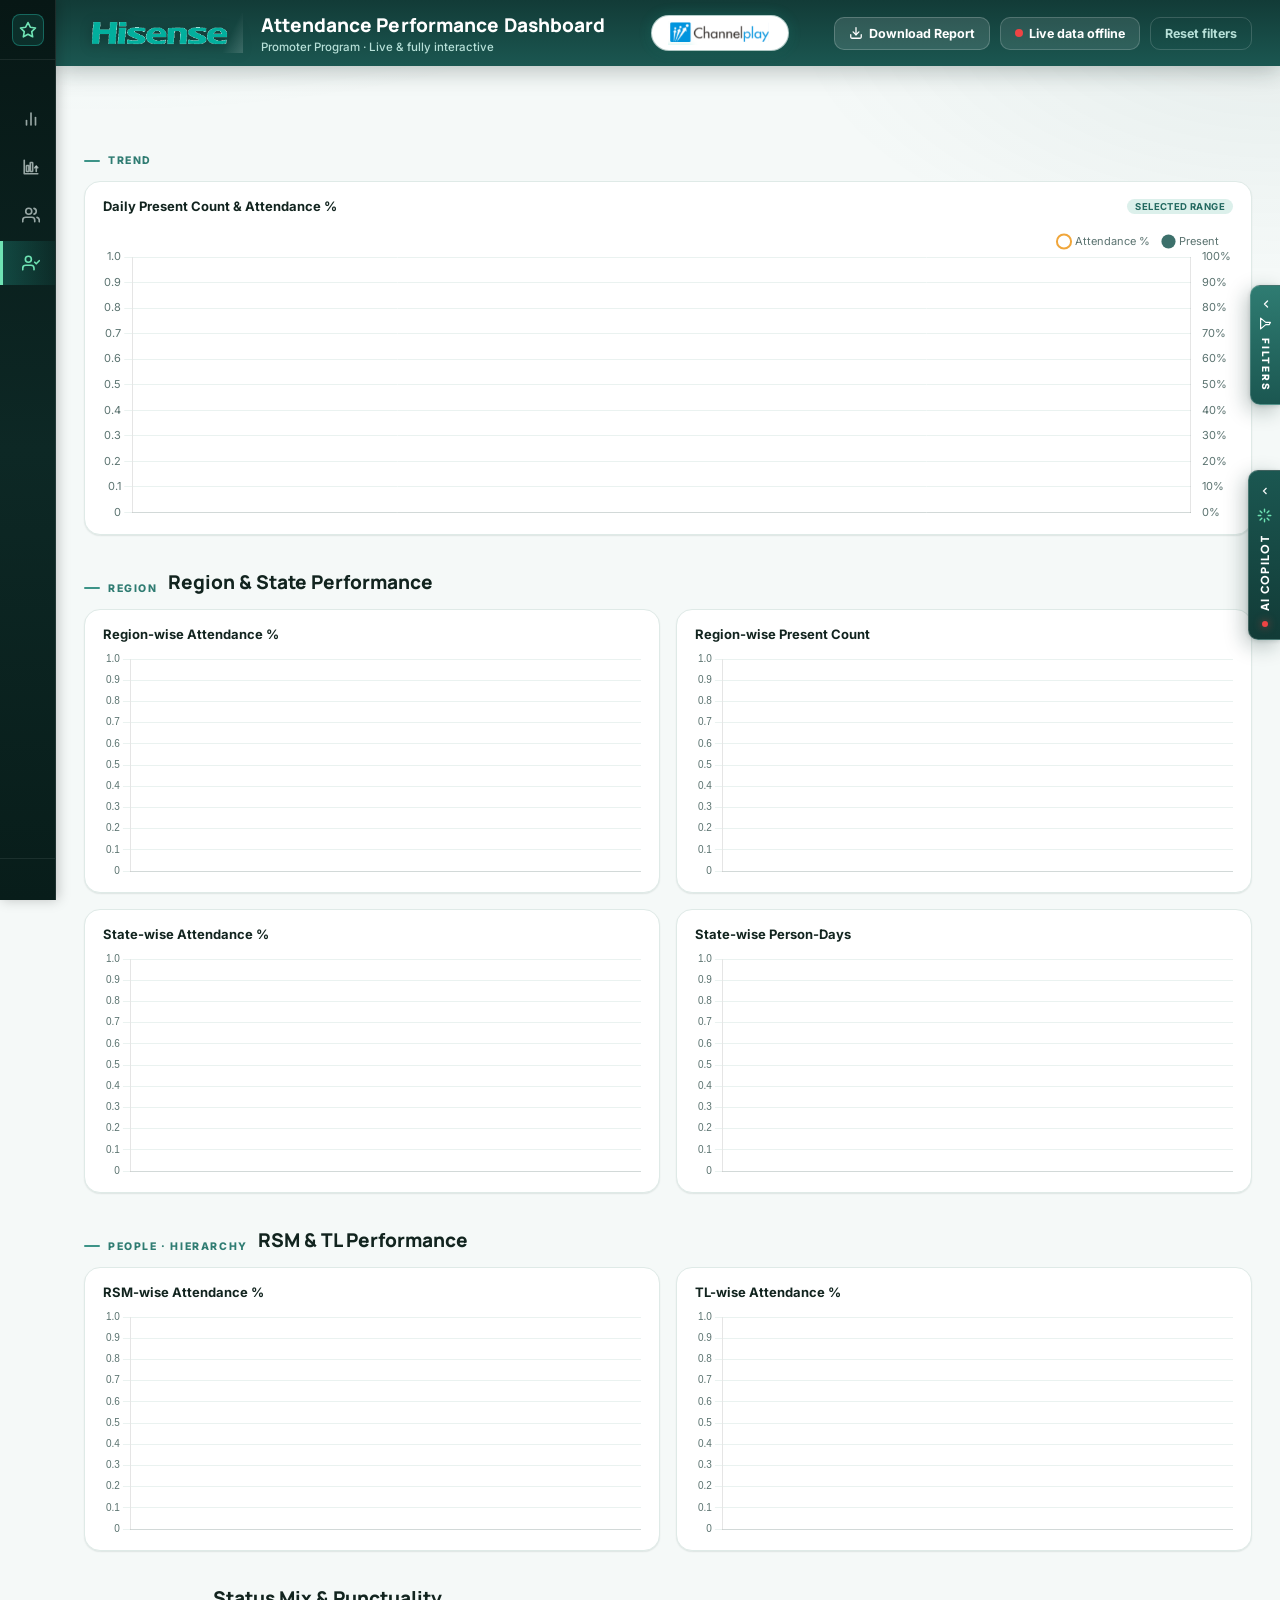
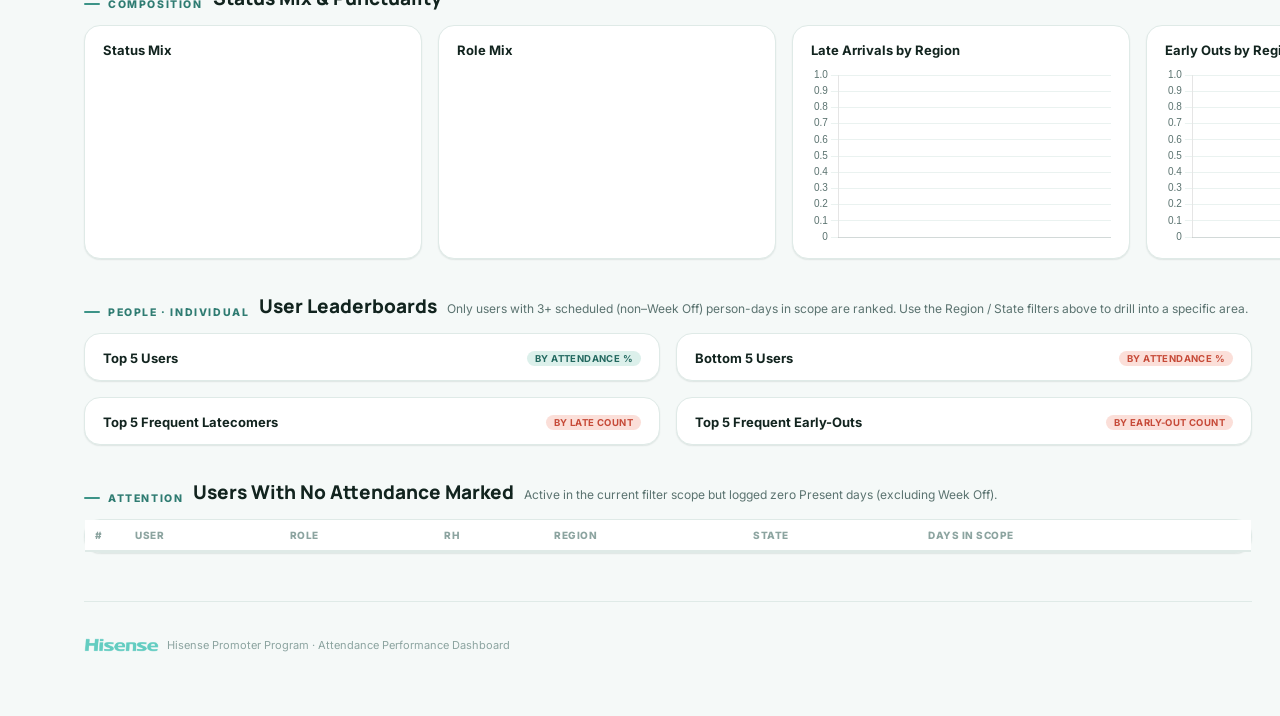
==== commit 2928b452: "fix(cache): add cache-busting query strings for master.css and ai-assistant.css" ====
--- a/attendance.html
+++ b/attendance.html
@@ -141,8 +141,8 @@
 var o=((a=s[17])==null?void 0:a[0])?Ob(e,e[_b(s[17][0].data)][0]):[];var l=vb(s[3][0].data);var c=0;l[1].forEach(function(r){var a=vb(r.data);var n=e[_b(a[2][0].data)][0];var i=db(n.meta[1][0].data);if(i!=6002)throw new Error("6001 unexpected reference to ".concat(i));var s=Ib(e,n);s.data.forEach(function(e,r){e.forEach(function(e,a){var n=Ra({r:c+r,c:a});var i=Sb(e,f,o);if(i)t[n]=i})});c+=s.nrows})}function Db(e,r){var t=vb(r.data);var a={"!ref":"A1"};var n=e[_b(t[2][0].data)];var i=db(n[0].meta[1][0].data);if(i!=6001)throw new Error("6000 unexpected reference to ".concat(i));Nb(e,n[0],a);return a}function Fb(e,r){var t;var a=vb(r.data);var n={name:((t=a[1])==null?void 0:t[0])?nb(a[1][0].data):"",sheets:[]};var i=gb(a[2],_b);i.forEach(function(r){e[r].forEach(function(r){var t=db(r.meta[1][0].data);if(t==6e3)n.sheets.push(Db(e,r))})});return n}function Pb(e,r){var t=Nw();var a=vb(r.data);var n=gb(a[1],_b);n.forEach(function(r){e[r].forEach(function(r){var a=db(r.meta[1][0].data);if(a==2){var n=Fb(e,r);n.sheets.forEach(function(e,r){Dw(t,e,r==0?n.name:n.name+"_"+r,true)})}})});if(t.SheetNames.length==0)throw new Error("Empty NUMBERS file");return t}function Lb(e){var r,t,a,n;var i={},s=[];e.FullPaths.forEach(function(e){if(e.match(/\.iwpv2/))throw new Error("Unsupported password protection")});e.FileIndex.forEach(function(e){if(!e.name.match(/\.iwa$/))return;var r;try{r=kb(e.content)}catch(t){return console.log("?? "+e.content.length+" "+(t.message||t))}var a;try{a=mb(r)}catch(t){return console.log("## "+(t.message||t))}a.forEach(function(e){i[e.id]=e.messages;s.push(e.id)})});if(!s.length)throw new Error("File has no messages");var f=((n=(a=(t=(r=i==null?void 0:i[1])==null?void 0:r[0])==null?void 0:t.meta)==null?void 0:a[1])==null?void 0:n[0].data)&&db(i[1][0].meta[1][0].data)==1&&i[1][0];if(!f)s.forEach(function(e){i[e].forEach(function(e){var r=db(e.meta[1][0].data)>>>0;if(r==1){if(!f)f=e;else throw new Error("Document has multiple roots")}})});if(!f)throw new Error("Cannot find Document root");return Pb(i,f)}function Mb(e,r,t){var a,n,i,s;if(!((a=e[6])==null?void 0:a[0])||!((n=e[7])==null?void 0:n[0]))throw"Mutation only works on post-BNC storages!";var f=((s=(i=e[8])==null?void 0:i[0])==null?void 0:s.data)&&db(e[8][0].data)>0||false;if(f)throw"Math only works with normal offsets";var o=0;var l=ab(e[7][0].data),c=0,h=[];var u=ab(e[4][0].data),d=0,v=[];for(var p=0;p<r.length;++p){if(r[p]==null){l.setUint16(p*2,65535,true);u.setUint16(p*2,65535);continue}l.setUint16(p*2,c,true);u.setUint16(p*2,d,true);var g,m;switch(typeof r[p]){case"string":g=Cb({t:"s",v:r[p]},t);m=yb({t:"s",v:r[p]},t);break;case"number":g=Cb({t:"n",v:r[p]},t);m=yb({t:"n",v:r[p]},t);break;case"boolean":g=Cb({t:"b",v:r[p]},t);m=yb({t:"b",v:r[p]},t);break;default:throw new Error("Unsupported value "+r[p]);}h.push(g);c+=g.length;v.push(m);d+=m.length;++o}e[2][0].data=ub(o);for(;p<e[7][0].data.length/2;++p){l.setUint16(p*2,65535,true);u.setUint16(p*2,65535,true)}e[6][0].data=fb(h);e[3][0].data=fb(v);return o}function Ub(e,r){if(!r||!r.numbers)throw new Error("Must pass a `numbers` option -- check the README");var t=e.Sheets[e.SheetNames[0]];if(e.SheetNames.length>1)console.error("The Numbers writer currently writes only the first table");var a=Ia(t["!ref"]);a.s.r=a.s.c=0;var n=false;if(a.e.c>9){n=true;a.e.c=9}if(a.e.r>49){n=true;a.e.r=49}if(n)console.error("The Numbers writer is currently limited to ".concat(Na(a)));var i=Aw(t,{range:a,header:1});var s=["~Sh33tJ5~"];i.forEach(function(e){return e.forEach(function(e){if(typeof e=="string")s.push(e)})});var f={};var o=[];var l=Ke.read(r.numbers,{type:"base64"});l.FileIndex.map(function(e,r){return[e,l.FullPaths[r]]}).forEach(function(e){var r=e[0],t=e[1];if(r.type!=2)return;if(!r.name.match(/\.iwa/))return;var a=r.content;var n=kb(a);var i=mb(n);i.forEach(function(e){o.push(e.id);f[e.id]={deps:[],location:t,type:db(e.messages[0].meta[1][0].data)}})});o.sort(function(e,r){return e-r});var c=o.filter(function(e){return e>1}).map(function(e){return[e,ub(e)]});l.FileIndex.map(function(e,r){return[e,l.FullPaths[r]]}).forEach(function(e){var r=e[0],t=e[1];if(!r.name.match(/\.iwa/))return;var a=mb(kb(r.content));a.forEach(function(e){e.messages.forEach(function(r){c.forEach(function(r){if(e.messages.some(function(e){return db(e.meta[1][0].data)!=11006&&sb(e.data,r[1])})){f[r[0]].deps.push(e.id)}})})})});function h(){for(var e=927262;e<2e6;++e)if(!f[e])return e;throw new Error("Too many messages")}var u=Ke.find(l,f[1].location);var d=mb(kb(u.content));var v;for(var p=0;p<d.length;++p){var g=d[p];if(g.id==1)v=g}var m=_b(vb(v.messages[0].data)[1][0].data);u=Ke.find(l,f[m].location);d=mb(kb(u.content));for(p=0;p<d.length;++p){g=d[p];if(g.id==m)v=g}m=_b(vb(v.messages[0].data)[2][0].data);u=Ke.find(l,f[m].location);d=mb(kb(u.content));for(p=0;p<d.length;++p){g=d[p];if(g.id==m)v=g}m=_b(vb(v.messages[0].data)[2][0].data);u=Ke.find(l,f[m].location);d=mb(kb(u.content));for(p=0;p<d.length;++p){g=d[p];if(g.id==m)v=g}var b=vb(v.messages[0].data);{b[6][0].data=ub(a.e.r+1);b[7][0].data=ub(a.e.c+1);var w=_b(b[46][0].data);var k=Ke.find(l,f[w].location);var T=mb(kb(k.content));{for(var A=0;A<T.length;++A){if(T[A].id==w)break}if(T[A].id!=w)throw"Bad ColumnRowUIDMapArchive";var E=vb(T[A].messages[0].data);E[1]=[];E[2]=[],E[3]=[];for(var C=0;C<=a.e.c;++C){var y=[];y[1]=y[2]=[{type:0,data:ub(C+420690)}];E[1].push({type:2,data:pb(y)});E[2].push({type:0,data:ub(C)});E[3].push({type:0,data:ub(C)})}E[4]=[];E[5]=[],E[6]=[];for(var S=0;S<=a.e.r;++S){y=[];y[1]=y[2]=[{type:0,data:ub(S+726270)}];E[4].push({type:2,data:pb(y)});E[5].push({type:0,data:ub(S)});E[6].push({type:0,data:ub(S)})}T[A].messages[0].data=pb(E)}k.content=Tb(bb(T));k.size=k.content.length;delete b[46];var _=vb(b[4][0].data);{_[7][0].data=ub(a.e.r+1);var x=vb(_[1][0].data);var O=_b(x[2][0].data);k=Ke.find(l,f[O].location);T=mb(kb(k.content));{if(T[0].id!=O)throw"Bad HeaderStorageBucket";var R=vb(T[0].messages[0].data);for(S=0;S<i.length;++S){var I=vb(R[2][0].data);I[1][0].data=ub(S);I[4][0].data=ub(i[S].length);R[2][S]={type:R[2][0].type,data:pb(I)}}T[0].messages[0].data=pb(R)}k.content=Tb(bb(T));k.size=k.content.length;var N=_b(_[2][0].data);k=Ke.find(l,f[N].location);T=mb(kb(k.content));{if(T[0].id!=N)throw"Bad HeaderStorageBucket";R=vb(T[0].messages[0].data);for(C=0;C<=a.e.c;++C){I=vb(R[2][0].data);I[1][0].data=ub(C);I[4][0].data=ub(a.e.r+1);R[2][C]={type:R[2][0].type,data:pb(I)}}T[0].messages[0].data=pb(R)}k.content=Tb(bb(T));k.size=k.content.length;var D=_b(_[4][0].data);(function(){var e=Ke.find(l,f[D].location);var r=mb(kb(e.content));var t;for(var a=0;a<r.length;++a){var n=r[a];if(n.id==D)t=n}var i=vb(t.messages[0].data);{i[3]=[];var o=[];s.forEach(function(e,r){o[1]=[{type:0,data:ub(r)}];o[2]=[{type:0,data:ub(1)}];o[3]=[{type:2,data:ib(e)}];i[3].push({type:2,data:pb(o)})})}t.messages[0].data=pb(i);var c=bb(r);var h=Tb(c);e.content=h;e.size=e.content.length})();var F=vb(_[3][0].data);{var P=F[1][0];delete F[2];var L=vb(P.data);{var M=_b(L[2][0].data);(function(){var e=Ke.find(l,f[M].location);var r=mb(kb(e.content));var t;for(var n=0;n<r.length;++n){var o=r[n];if(o.id==M)t=o}var c=vb(t.messages[0].data);{delete c[6];delete F[7];var h=new Uint8Array(c[5][0].data);c[5]=[];var u=0;for(var d=0;d<=a.e.r;++d){var v=vb(h);u+=Mb(v,i[d],s);v[1][0].data=ub(d);c[5].push({data:pb(v),type:2})}c[1]=[{type:0,data:ub(a.e.c+1)}];c[2]=[{type:0,data:ub(a.e.r+1)}];c[3]=[{type:0,data:ub(u)}];c[4]=[{type:0,data:ub(a.e.r+1)}]}t.messages[0].data=pb(c);var p=bb(r);var g=Tb(p);e.content=g;e.size=e.content.length})()}P.data=pb(L)}_[3][0].data=pb(F)}b[4][0].data=pb(_)}v.messages[0].data=pb(b);var U=bb(d);var B=Tb(U);u.content=B;u.size=u.content.length;return l}function Bb(e){return function r(t){for(var a=0;a!=e.length;++a){var n=e[a];if(t[n[0]]===undefined)t[n[0]]=n[1];if(n[2]==="n")t[n[0]]=Number(t[n[0]])}}}function Wb(e){Bb([["cellNF",false],["cellHTML",true],["cellFormula",true],["cellStyles",false],["cellText",true],["cellDates",false],["sheetStubs",false],["sheetRows",0,"n"],["bookDeps",false],["bookSheets",false],["bookProps",false],["bookFiles",false],["bookVBA",false],["password",""],["WTF",false]])(e)}function Hb(e){Bb([["cellDates",false],["bookSST",false],["bookType","xlsx"],["compression",false],["WTF",false]])(e)}function zb(e){if(qn.WS.indexOf(e)>-1)return"sheet";if(qn.CS&&e==qn.CS)return"chart";if(qn.DS&&e==qn.DS)return"dialog";if(qn.MS&&e==qn.MS)return"macro";return e&&e.length?e:"sheet"}function Vb(e,r){if(!e)return 0;try{e=r.map(function a(r){if(!r.id)r.id=r.strRelID;return[r.name,e["!id"][r.id].Target,zb(e["!id"][r.id].Type)]})}catch(t){return null}return!e||e.length===0?null:e}function Gb(e,r,t,a,n,i,s,f,o,l,c,h){try{i[a]=Qn(Rr(e,t,true),r);var u=Or(e,r);var d;switch(f){case"sheet":d=pg(u,r,n,o,i[a],l,c,h);break;case"chart":d=gg(u,r,n,o,i[a],l,c,h);if(!d||!d["!drawel"])break;var v=Lr(d["!drawel"].Target,r);var p=Zn(v);var g=th(Rr(e,v,true),Qn(Rr(e,p,true),v));var m=Lr(g,v);var b=Zn(m);d=Pp(Rr(e,m,true),m,o,Qn(Rr(e,b,true),m),l,d);break;case"macro":d=mg(u,r,n,o,i[a],l,c,h);break;case"dialog":d=bg(u,r,n,o,i[a],l,c,h);break;default:throw new Error("Unrecognized sheet type "+f);}s[a]=d;var w=[];if(i&&i[a])rr(i[a]).forEach(function(t){var n="";if(i[a][t].Type==qn.CMNT){n=Lr(i[a][t].Target,r);var s=Ag(Or(e,n,true),n,o);if(!s||!s.length)return;ih(d,s,false)}if(i[a][t].Type==qn.TCMNT){n=Lr(i[a][t].Target,r);w=w.concat(oh(Or(e,n,true),o))}});if(w&&w.length)ih(d,w,true,o.people||[])}catch(k){if(o.WTF)throw k}}function jb(e){return e.charAt(0)=="/"?e.slice(1):e}function Xb(e,r){ze();r=r||{};Wb(r);if(_r(e,"META-INF/manifest.xml"))return Zm(e,r);if(_r(e,"objectdata.xml"))return Zm(e,r);if(_r(e,"Index/Document.iwa")){if(typeof Uint8Array=="undefined")throw new Error("NUMBERS file parsing requires Uint8Array support");if(typeof Lb!="undefined"){if(e.FileIndex)return Lb(e);var t=Ke.utils.cfb_new();Nr(e).forEach(function(r){Dr(t,r,Ir(e,r))});return Lb(t)}throw new Error("Unsupported NUMBERS file")}if(!_r(e,"[Content_Types].xml")){if(_r(e,"index.xml.gz"))throw new Error("Unsupported NUMBERS 08 file");if(_r(e,"index.xml"))throw new Error("Unsupported NUMBERS 09 file");throw new Error("Unsupported ZIP file")}var a=Nr(e);var n=Kn(Rr(e,"[Content_Types].xml"));var i=false;var s,f;if(n.workbooks.length===0){f="xl/workbook.xml";if(Or(e,f,true))n.workbooks.push(f)}if(n.workbooks.length===0){f="xl/workbook.bin";if(!Or(e,f,true))throw new Error("Could not find workbook");n.workbooks.push(f);i=true}if(n.workbooks[0].slice(-3)=="bin")i=true;var o={};var l={};if(!r.bookSheets&&!r.bookProps){xd=[];if(n.sst)try{xd=Tg(Or(e,jb(n.sst)),n.sst,r)}catch(c){if(r.WTF)throw c}if(r.cellStyles&&n.themes.length)o=kg(Rr(e,n.themes[0].replace(/^\//,""),true)||"",n.themes[0],r);if(n.style)l=wg(Or(e,jb(n.style)),n.style,o,r)}n.links.map(function(t){try{var a=Qn(Rr(e,Zn(jb(t))),t);return Cg(Or(e,jb(t)),a,t,r)}catch(n){}});var h=vg(Or(e,jb(n.workbooks[0])),n.workbooks[0],r);var u={},d="";if(n.coreprops.length){d=Or(e,jb(n.coreprops[0]),true);if(d)u=hi(d);if(n.extprops.length!==0){d=Or(e,jb(n.extprops[0]),true);if(d)mi(d,u,r)}}var v={};if(!r.bookSheets||r.bookProps){if(n.custprops.length!==0){d=Rr(e,jb(n.custprops[0]),true);if(d)v=ki(d,r)}}var p={};if(r.bookSheets||r.bookProps){if(h.Sheets)s=h.Sheets.map(function I(e){return e.name});else if(u.Worksheets&&u.SheetNames.length>0)s=u.SheetNames;if(r.bookProps){p.Props=u;p.Custprops=v}if(r.bookSheets&&typeof s!=="undefined")p.SheetNames=s;if(r.bookSheets?p.SheetNames:r.bookProps)return p}s={};var g={};if(r.bookDeps&&n.calcchain)g=Eg(Or(e,jb(n.calcchain)),n.calcchain,r);var m=0;var b={};var w,k;{var T=h.Sheets;u.Worksheets=T.length;u.SheetNames=[];for(var A=0;A!=T.length;++A){u.SheetNames[A]=T[A].name}}var E=i?"bin":"xml";var C=n.workbooks[0].lastIndexOf("/");var y=(n.workbooks[0].slice(0,C+1)+"_rels/"+n.workbooks[0].slice(C+1)+".rels").replace(/^\//,"");if(!_r(e,y))y="xl/_rels/workbook."+E+".rels";var S=Qn(Rr(e,y,true),y.replace(/_rels.*/,"s5s"));if((n.metadata||[]).length>=1){r.xlmeta=yg(Or(e,jb(n.metadata[0])),n.metadata[0],r)}if((n.people||[]).length>=1){r.people=ch(Or(e,jb(n.people[0])),r)}if(S)S=Vb(S,h.Sheets);var _=Or(e,"xl/worksheets/sheet.xml",true)?1:0;e:for(m=0;m!=u.Worksheets;++m){var x="sheet";if(S&&S[m]){w="xl/"+S[m][1].replace(/[\/]?xl\//,"");if(!_r(e,w))w=S[m][1];if(!_r(e,w))w=y.replace(/_rels\/.*$/,"")+S[m][1];x=S[m][2]}else{w="xl/worksheets/sheet"+(m+1-_)+"."+E;w=w.replace(/sheet0\./,"sheet.")}k=w.replace(/^(.*)(\/)([^\/]*)$/,"$1/_rels/$3.rels");if(r&&r.sheets!=null)switch(typeof r.sheets){case"number":if(m!=r.sheets)continue e;break;case"string":if(u.SheetNames[m].toLowerCase()!=r.sheets.toLowerCase())continue e;break;default:if(Array.isArray&&Array.isArray(r.sheets)){var O=false;for(var R=0;R!=r.sheets.length;++R){if(typeof r.sheets[R]=="number"&&r.sheets[R]==m)O=1;if(typeof r.sheets[R]=="string"&&r.sheets[R].toLowerCase()==u.SheetNames[m].toLowerCase())O=1}if(!O)continue e};}Gb(e,w,k,u.SheetNames[m],m,b,s,x,r,h,o,l)}p={Directory:n,Workbook:h,Props:u,Custprops:v,Deps:g,Sheets:s,SheetNames:u.SheetNames,Strings:xd,Styles:l,Themes:o,SSF:br(X)};if(r&&r.bookFiles){if(e.files){p.keys=a;p.files=e.files}else{p.keys=[];p.files={};e.FullPaths.forEach(function(r,t){r=r.replace(/^Root Entry[\/]/,"");p.keys.push(r);p.files[r]=e.FileIndex[t]})}}if(r&&r.bookVBA){if(n.vba.length>0)p.vbaraw=Or(e,jb(n.vba[0]),true);else if(n.defaults&&n.defaults.bin===bh)p.vbaraw=Or(e,"xl/vbaProject.bin",true)}return p}function $b(e,r){var t=r||{};var a="Workbook",n=Ke.find(e,a);try{a="/!DataSpaces/Version";n=Ke.find(e,a);if(!n||!n.content)throw new Error("ECMA-376 Encrypted file missing "+a);Ko(n.content);a="/!DataSpaces/DataSpaceMap";n=Ke.find(e,a);if(!n||!n.content)throw new Error("ECMA-376 Encrypted file missing "+a);var i=qo(n.content);if(i.length!==1||i[0].comps.length!==1||i[0].comps[0].t!==0||i[0].name!=="StrongEncryptionDataSpace"||i[0].comps[0].v!=="EncryptedPackage")throw new Error("ECMA-376 Encrypted file bad "+a);a="/!DataSpaces/DataSpaceInfo/StrongEncryptionDataSpace";n=Ke.find(e,a);if(!n||!n.content)throw new Error("ECMA-376 Encrypted file missing "+a);var s=Zo(n.content);if(s.length!=1||s[0]!="StrongEncryptionTransform")throw new Error("ECMA-376 Encrypted file bad "+a);a="/!DataSpaces/TransformInfo/StrongEncryptionTransform/!Primary";n=Ke.find(e,a);if(!n||!n.content)throw new Error("ECMA-376 Encrypted file missing "+a);el(n.content)}catch(f){}a="/EncryptionInfo";n=Ke.find(e,a);if(!n||!n.content)throw new Error("ECMA-376 Encrypted file missing "+a);var o=al(n.content);a="/EncryptedPackage";n=Ke.find(e,a);if(!n||!n.content)throw new Error("ECMA-376 Encrypted file missing "+a);if(o[0]==4&&typeof decrypt_agile!=="undefined")return decrypt_agile(o[1],n.content,t.password||"",t);if(o[0]==2&&typeof decrypt_std76!=="undefined")return decrypt_std76(o[1],n.content,t.password||"",t);throw new Error("File is password-protected")}function Yb(e,r){if(r.bookType=="ods")return tb(e,r);if(r.bookType=="numbers")return Ub(e,r);if(r.bookType=="xlsb")return Kb(e,r);return Jb(e,r)}function Kb(e,r){ah=1024;if(e&&!e.SSF){e.SSF=br(X)}if(e&&e.SSF){ze();He(e.SSF);r.revssf=nr(e.SSF);r.revssf[e.SSF[65535]]=0;r.ssf=e.SSF}r.rels={};r.wbrels={};r.Strings=[];r.Strings.Count=0;r.Strings.Unique=0;if(Rd)r.revStrings=new Map;else{r.revStrings={};r.revStrings.foo=[];delete r.revStrings.foo}var t=r.bookType=="xlsb"?"bin":"xml";var a=Th.indexOf(r.bookType)>-1;var n=Yn();Hb(r=r||{});var i=Fr();var s="",f=0;r.cellXfs=[];Fd(r.cellXfs,{},{revssf:{General:0}});if(!e.Props)e.Props={};s="docProps/core.xml";Dr(i,s,di(e.Props,r));n.coreprops.push(s);ri(r.rels,2,s,qn.CORE_PROPS);s="docProps/app.xml";if(e.Props&&e.Props.SheetNames){}else if(!e.Workbook||!e.Workbook.Sheets)e.Props.SheetNames=e.SheetNames;else{var o=[];for(var l=0;l<e.SheetNames.length;++l)if((e.Workbook.Sheets[l]||{}).Hidden!=2)o.push(e.SheetNames[l]);e.Props.SheetNames=o}e.Props.Worksheets=e.Props.SheetNames.length;Dr(i,s,bi(e.Props,r));n.extprops.push(s);ri(r.rels,3,s,qn.EXT_PROPS);if(e.Custprops!==e.Props&&rr(e.Custprops||{}).length>0){s="docProps/custom.xml";Dr(i,s,Ti(e.Custprops,r));n.custprops.push(s);ri(r.rels,4,s,qn.CUST_PROPS)}for(f=1;f<=e.SheetNames.length;++f){var c={"!id":{}};var h=e.Sheets[e.SheetNames[f-1]];var u=(h||{})["!type"]||"sheet";switch(u){case"chart":;default:s="xl/worksheets/sheet"+f+"."+t;Dr(i,s,_g(f-1,s,r,e,c));n.sheets.push(s);ri(r.wbrels,-1,"worksheets/sheet"+f+"."+t,qn.WS[0]);}if(h){var d=h["!comments"];var v=false;var p="";if(d&&d.length>0){p="xl/comments"+f+"."+t;Dr(i,p,Ig(d,p,r));n.comments.push(p);ri(c,-1,"../comments"+f+"."+t,qn.CMNT);v=true}if(h["!legacy"]){if(v)Dr(i,"xl/drawings/vmlDrawing"+f+".vml",nh(f,h["!comments"]))}delete h["!comments"];delete h["!legacy"]}if(c["!id"].rId1)Dr(i,Zn(s),ei(c))}if(r.Strings!=null&&r.Strings.length>0){s="xl/sharedStrings."+t;Dr(i,s,Rg(r.Strings,s,r));n.strs.push(s);ri(r.wbrels,-1,"sharedStrings."+t,qn.SST)}s="xl/workbook."+t;Dr(i,s,Sg(e,s,r));n.workbooks.push(s);ri(r.rels,1,s,qn.WB);s="xl/theme/theme1.xml";Dr(i,s,Ic(e.Themes,r));n.themes.push(s);ri(r.wbrels,-1,"theme/theme1.xml",qn.THEME);s="xl/styles."+t;Dr(i,s,Og(e,s,r));n.styles.push(s);ri(r.wbrels,-1,"styles."+t,qn.STY);if(e.vbaraw&&a){s="xl/vbaProject.bin";Dr(i,s,e.vbaraw);n.vba.push(s);ri(r.wbrels,-1,"vbaProject.bin",qn.VBA)}s="xl/metadata."+t;Dr(i,s,Ng(s));n.metadata.push(s);ri(r.wbrels,-1,"metadata."+t,qn.XLMETA);Dr(i,"[Content_Types].xml",Jn(n,r));Dr(i,"_rels/.rels",ei(r.rels));Dr(i,"xl/_rels/workbook."+t+".rels",ei(r.wbrels));delete r.revssf;delete r.ssf;return i}function Jb(e,r){ah=1024;if(e&&!e.SSF){e.SSF=br(X)}if(e&&e.SSF){ze();He(e.SSF);r.revssf=nr(e.SSF);r.revssf[e.SSF[65535]]=0;r.ssf=e.SSF}r.rels={};r.wbrels={};r.Strings=[];r.Strings.Count=0;r.Strings.Unique=0;if(Rd)r.revStrings=new Map;else{r.revStrings={};r.revStrings.foo=[];delete r.revStrings.foo}var t="xml";var a=Th.indexOf(r.bookType)>-1;var n=Yn();Hb(r=r||{});var i=Fr();var s="",f=0;r.cellXfs=[];Fd(r.cellXfs,{},{revssf:{General:0}});if(!e.Props)e.Props={};s="docProps/core.xml";Dr(i,s,di(e.Props,r));n.coreprops.push(s);ri(r.rels,2,s,qn.CORE_PROPS);s="docProps/app.xml";if(e.Props&&e.Props.SheetNames){}else if(!e.Workbook||!e.Workbook.Sheets)e.Props.SheetNames=e.SheetNames;else{var o=[];for(var l=0;l<e.SheetNames.length;++l)if((e.Workbook.Sheets[l]||{}).Hidden!=2)o.push(e.SheetNames[l]);e.Props.SheetNames=o}e.Props.Worksheets=e.Props.SheetNames.length;Dr(i,s,bi(e.Props,r));n.extprops.push(s);ri(r.rels,3,s,qn.EXT_PROPS);if(e.Custprops!==e.Props&&rr(e.Custprops||{}).length>0){s="docProps/custom.xml";Dr(i,s,Ti(e.Custprops,r));n.custprops.push(s);ri(r.rels,4,s,qn.CUST_PROPS)}var c=["SheetJ5"];r.tcid=0;for(f=1;f<=e.SheetNames.length;++f){var h={"!id":{}};var u=e.Sheets[e.SheetNames[f-1]];var d=(u||{})["!type"]||"sheet";switch(d){case"chart":;default:s="xl/worksheets/sheet"+f+"."+t;Dr(i,s,pv(f-1,r,e,h));n.sheets.push(s);ri(r.wbrels,-1,"worksheets/sheet"+f+"."+t,qn.WS[0]);}if(u){var v=u["!comments"];var p=false;var g="";if(v&&v.length>0){var m=false;v.forEach(function(e){e[1].forEach(function(e){if(e.T==true)m=true})});if(m){g="xl/threadedComments/threadedComment"+f+"."+t;Dr(i,g,lh(v,c,r));n.threadedcomments.push(g);ri(h,-1,"../threadedComments/threadedComment"+f+"."+t,qn.TCMNT)}g="xl/comments"+f+"."+t;Dr(i,g,fh(v,r));n.comments.push(g);ri(h,-1,"../comments"+f+"."+t,qn.CMNT);p=true}if(u["!legacy"]){if(p)Dr(i,"xl/drawings/vmlDrawing"+f+".vml",nh(f,u["!comments"]))}delete u["!comments"];delete u["!legacy"]}if(h["!id"].rId1)Dr(i,Zn(s),ei(h))}if(r.Strings!=null&&r.Strings.length>0){s="xl/sharedStrings."+t;Dr(i,s,Ho(r.Strings,r));n.strs.push(s);ri(r.wbrels,-1,"sharedStrings."+t,qn.SST)}s="xl/workbook."+t;Dr(i,s,rg(e,r));n.workbooks.push(s);ri(r.rels,1,s,qn.WB);s="xl/theme/theme1.xml";Dr(i,s,Ic(e.Themes,r));n.themes.push(s);ri(r.wbrels,-1,"theme/theme1.xml",qn.THEME);s="xl/styles."+t;Dr(i,s,$l(e,r));n.styles.push(s);ri(r.wbrels,-1,"styles."+t,qn.STY);if(e.vbaraw&&a){s="xl/vbaProject.bin";Dr(i,s,e.vbaraw);n.vba.push(s);ri(r.wbrels,-1,"vbaProject.bin",qn.VBA)}s="xl/metadata."+t;Dr(i,s,Jc());n.metadata.push(s);ri(r.wbrels,-1,"metadata."+t,qn.XLMETA);if(c.length>1){s="xl/persons/person.xml";Dr(i,s,hh(c,r));n.people.push(s);ri(r.wbrels,-1,"persons/person.xml",qn.PEOPLE)}Dr(i,"[Content_Types].xml",Jn(n,r));Dr(i,"_rels/.rels",ei(r.rels));Dr(i,"xl/_rels/workbook."+t+".rels",ei(r.wbrels));delete r.revssf;delete r.ssf;return i}function qb(e,r){var t="";switch((r||{}).type||"base64"){case"buffer":return[e[0],e[1],e[2],e[3],e[4],e[5],e[6],e[7]];case"base64":t=k(e.slice(0,12));break;case"binary":t=e;break;case"array":return[e[0],e[1],e[2],e[3],e[4],e[5],e[6],e[7]];default:throw new Error("Unrecognized type "+(r&&r.type||"undefined"));}return[t.charCodeAt(0),t.charCodeAt(1),t.charCodeAt(2),t.charCodeAt(3),t.charCodeAt(4),t.charCodeAt(5),t.charCodeAt(6),t.charCodeAt(7)]}function Zb(e,r){if(Ke.find(e,"EncryptedPackage"))return $b(e,r);return vm(e,r)}function Qb(e,r){var t,a=e;var n=r||{};if(!n.type)n.type=T&&Buffer.isBuffer(e)?"buffer":"base64";t=Pr(a,n);return Xb(t,n)}function ew(e,r){var t=0;e:while(t<e.length)switch(e.charCodeAt(t)){case 10:;case 13:;case 32:++t;break;case 60:return jg(e.slice(t),r);default:break e;}return So.to_workbook(e,r)}function rw(e,r){var t="",a=qb(e,r);switch(r.type){case"base64":t=k(e);break;case"binary":t=e;break;case"buffer":t=e.toString("binary");break;case"array":t=mr(e);break;default:throw new Error("Unrecognized type "+r.type);}if(a[0]==239&&a[1]==187&&a[2]==191)t=lt(t);r.type="binary";return ew(t,r)}function tw(e,r){var t=e;if(r.type=="base64")t=k(t);t=a.utils.decode(1200,t.slice(2),"str");r.type="binary";return ew(t,r)}function aw(e){return!e.match(/[^\x00-\x7F]/)?e:ct(e)}function nw(e,r,t,a){if(a){t.type="string";return So.to_workbook(e,t)}return So.to_workbook(r,t)}function iw(e,r){l();var t=r||{};if(typeof ArrayBuffer!=="undefined"&&e instanceof ArrayBuffer)return iw(new Uint8Array(e),(t=br(t),t.type="array",t));if(typeof Uint8Array!=="undefined"&&e instanceof Uint8Array&&!t.type)t.type=typeof Deno!=="undefined"?"buffer":"array";var a=e,n=[0,0,0,0],i=false;if(t.cellStyles){t.cellNF=true;t.sheetStubs=true}Od={};if(t.dateNF)Od.dateNF=t.dateNF;if(!t.type)t.type=T&&Buffer.isBuffer(e)?"buffer":"base64";if(t.type=="file"){t.type=T?"buffer":"binary";a=er(e);if(typeof Uint8Array!=="undefined"&&!T)t.type="array"}if(t.type=="string"){i=true;t.type="binary";t.codepage=65001;a=aw(e)}if(t.type=="array"&&typeof Uint8Array!=="undefined"&&e instanceof Uint8Array&&typeof ArrayBuffer!=="undefined"){var s=new ArrayBuffer(3),f=new Uint8Array(s);f.foo="bar";if(!f.foo){t=br(t);t.type="array";return iw(O(a),t)}}switch((n=qb(a,t))[0]){case 208:if(n[1]===207&&n[2]===17&&n[3]===224&&n[4]===161&&n[5]===177&&n[6]===26&&n[7]===225)return Zb(Ke.read(a,t),t);break;case 9:if(n[1]<=8)return vm(a,t);break;case 60:return jg(a,t);case 73:if(n[1]===73&&n[2]===42&&n[3]===0)throw new Error("TIFF Image File is not a spreadsheet");if(n[1]===68)return _o(a,t);break;case 84:if(n[1]===65&&n[2]===66&&n[3]===76)return Co.to_workbook(a,t);break;case 80:return n[1]===75&&n[2]<9&&n[3]<9?Qb(a,t):nw(e,a,t,i);case 239:return n[3]===60?jg(a,t):nw(e,a,t,i);case 255:if(n[1]===254){return tw(a,t)}else if(n[1]===0&&n[2]===2&&n[3]===0)return xo.to_workbook(a,t);break;case 0:if(n[1]===0){if(n[2]>=2&&n[3]===0)return xo.to_workbook(a,t);if(n[2]===0&&(n[3]===8||n[3]===9))return xo.to_workbook(a,t)}break;case 3:;case 131:;case 139:;case 140:return Ao.to_workbook(a,t);case 123:if(n[1]===92&&n[2]===114&&n[3]===116)return gl.to_workbook(a,t);break;case 10:;case 13:;case 32:return rw(a,t);case 137:if(n[1]===80&&n[2]===78&&n[3]===71)throw new Error("PNG Image File is not a spreadsheet");break;}if(To.indexOf(n[0])>-1&&n[2]<=12&&n[3]<=31)return Ao.to_workbook(a,t);return nw(e,a,t,i)}function sw(e,r){var t=r||{};t.type="file";return iw(e,t)}function fw(e,r){switch(r.type){case"base64":;case"binary":break;case"buffer":;case"array":r.type="";break;case"file":return Qe(r.file,Ke.write(e,{type:T?"buffer":""}));case"string":throw new Error("'string' output type invalid for '"+r.bookType+"' files");default:throw new Error("Unrecognized type "+r.type);}return Ke.write(e,r)}function ow(e,r){var t=br(r||{});var a=Yb(e,t);return cw(a,t)}function lw(e,r){var t=br(r||{});var a=Jb(e,t);return cw(a,t)}function cw(e,r){var t={};var a=T?"nodebuffer":typeof Uint8Array!=="undefined"?"array":"string";if(r.compression)t.compression="DEFLATE";if(r.password)t.type=a;else switch(r.type){case"base64":t.type="base64";break;case"binary":t.type="string";break;case"string":throw new Error("'string' output type invalid for '"+r.bookType+"' files");case"buffer":;case"file":t.type=a;break;default:throw new Error("Unrecognized type "+r.type);}var n=e.FullPaths?Ke.write(e,{fileType:"zip",type:{nodebuffer:"buffer",string:"binary"}[t.type]||t.type,compression:!!r.compression}):e.generate(t);if(typeof Deno!=="undefined"){if(typeof n=="string"){if(r.type=="binary"||r.type=="base64")return n;n=new Uint8Array(S(n))}}if(r.password&&typeof encrypt_agile!=="undefined")return fw(encrypt_agile(n,r.password),r);if(r.type==="file")return Qe(r.file,n);return r.type=="string"?lt(n):n}function hw(e,r){var t=r||{};var a=pm(e,t);return fw(a,t)}function uw(e,r,t){if(!t)t="";var a=t+e;switch(r.type){case"base64":return w(ct(a));case"binary":return ct(a);case"string":return e;case"file":return Qe(r.file,a,"utf8");case"buffer":{if(T)return A(a,"utf8");else if(typeof TextEncoder!=="undefined")return(new TextEncoder).encode(a);else return uw(a,{type:"binary"}).split("").map(function(e){return e.charCodeAt(0)})};}throw new Error("Unrecognized type "+r.type)}function dw(e,r){switch(r.type){case"base64":return w(e);case"binary":return e;case"string":return e;case"file":return Qe(r.file,e,"binary");case"buffer":{if(T)return A(e,"binary");else return e.split("").map(function(e){return e.charCodeAt(0)})};}throw new Error("Unrecognized type "+r.type)}function vw(e,r){switch(r.type){case"string":;case"base64":;case"binary":var t="";for(var a=0;a<e.length;++a)t+=String.fromCharCode(e[a]);return r.type=="base64"?w(t):r.type=="string"?lt(t):t;case"file":return Qe(r.file,e);case"buffer":return e;default:throw new Error("Unrecognized type "+r.type);}}function pw(e,r){l();Zp(e);var t=br(r||{});if(t.cellStyles){t.cellNF=true;t.sheetStubs=true}if(t.type=="array"){t.type="binary";var a=pw(e,t);t.type="array";return S(a)}return lw(e,t)}function gw(e,r){l();Zp(e);var t=br(r||{});if(t.cellStyles){t.cellNF=true;t.sheetStubs=true}if(t.type=="array"){t.type="binary";var a=gw(e,t);t.type="array";return S(a)}var n=0;if(t.sheet){if(typeof t.sheet=="number")n=t.sheet;else n=e.SheetNames.indexOf(t.sheet);if(!e.SheetNames[n])throw new Error("Sheet not found: "+t.sheet+" : "+typeof t.sheet)}switch(t.bookType||"xlsb"){case"xml":;case"xlml":return uw(nm(e,t),t);case"slk":;case"sylk":return uw(Eo.from_sheet(e.Sheets[e.SheetNames[n]],t),t);case"htm":;case"html":return uw(Vm(e.Sheets[e.SheetNames[n]],t),t);case"txt":return dw(Sw(e.Sheets[e.SheetNames[n]],t),t);case"csv":return uw(yw(e.Sheets[e.SheetNames[n]],t),t,"\ufeff");case"dif":return uw(Co.from_sheet(e.Sheets[e.SheetNames[n]],t),t);case"dbf":return vw(Ao.from_sheet(e.Sheets[e.SheetNames[n]],t),t);case"prn":return uw(So.from_sheet(e.Sheets[e.SheetNames[n]],t),t);case"rtf":return uw(gl.from_sheet(e.Sheets[e.SheetNames[n]],t),t);case"eth":return uw(yo.from_sheet(e.Sheets[e.SheetNames[n]],t),t);case"fods":return uw(tb(e,t),t);case"wk1":return vw(xo.sheet_to_wk1(e.Sheets[e.SheetNames[n]],t),t);case"wk3":return vw(xo.book_to_wk3(e,t),t);case"biff2":if(!t.biff)t.biff=2;case"biff3":if(!t.biff)t.biff=3;case"biff4":if(!t.biff)t.biff=4;return vw(Lm(e,t),t);case"biff5":if(!t.biff)t.biff=5;case"biff8":;case"xla":;case"xls":if(!t.biff)t.biff=8;return hw(e,t);case"xlsx":;case"xlsm":;case"xlam":;case"xlsb":;case"numbers":;case"ods":return ow(e,t);default:throw new Error("Unrecognized bookType |"+t.bookType+"|");}}function mw(e){if(e.bookType)return;var r={xls:"biff8",htm:"html",slk:"sylk",socialcalc:"eth",Sh33tJS:"WTF"};var t=e.file.slice(e.file.lastIndexOf(".")).toLowerCase();if(t.match(/^\.[a-z]+$/))e.bookType=t.slice(1);e.bookType=r[e.bookType]||e.bookType}function bw(e,r,t){var a=t||{};a.type="file";a.file=r;mw(a);return gw(e,a)}function ww(e,r,t){var a=t||{};a.type="file";a.file=r;mw(a);return pw(e,a)}function kw(e,r,t,a){var n=t||{};n.type="file";n.file=e;mw(n);n.type="buffer";var i=a;if(!(i instanceof Function))i=t;return Je.writeFile(e,gw(r,n),i)}function Tw(e,r,t,a,n,i,s,f){var o=Ta(t);var l=f.defval,c=f.raw||!Object.prototype.hasOwnProperty.call(f,"raw");var h=true;var u=n===1?[]:{};if(n!==1){if(Object.defineProperty)try{Object.defineProperty(u,"__rowNum__",{value:t,enumerable:false})}catch(d){u.__rowNum__=t}else u.__rowNum__=t}if(!s||e[t])for(var v=r.s.c;v<=r.e.c;++v){var p=s?e[t][v]:e[a[v]+o];if(p===undefined||p.t===undefined){if(l===undefined)continue;if(i[v]!=null){u[i[v]]=l}continue}var g=p.v;switch(p.t){case"z":if(g==null)break;continue;case"e":g=g==0?null:void 0;break;case"s":;case"d":;case"b":;case"n":break;default:throw new Error("unrecognized type "+p.t);}if(i[v]!=null){if(g==null){if(p.t=="e"&&g===null)u[i[v]]=null;else if(l!==undefined)u[i[v]]=l;else if(c&&g===null)u[i[v]]=null;else continue}else{u[i[v]]=c&&(p.t!=="n"||p.t==="n"&&f.rawNumbers!==false)?g:Pa(p,g,f)}if(g!=null)h=false}}return{row:u,isempty:h}}function Aw(e,r){if(e==null||e["!ref"]==null)return[];var t={t:"n",v:0},a=0,n=1,i=[],s=0,f="";var o={s:{r:0,c:0},e:{r:0,c:0}};var l=r||{};var c=l.range!=null?l.range:e["!ref"];if(l.header===1)a=1;else if(l.header==="A")a=2;else if(Array.isArray(l.header))a=3;else if(l.header==null)a=0;switch(typeof c){case"string":o=Da(c);break;case"number":o=Da(e["!ref"]);o.s.r=c;break;default:o=c;}if(a>0)n=0;var h=Ta(o.s.r);var u=[];var d=[];var v=0,p=0;var g=Array.isArray(e);var m=o.s.r,b=0;var w={};if(g&&!e[m])e[m]=[];var k=l.skipHidden&&e["!cols"]||[];var T=l.skipHidden&&e["!rows"]||[];for(b=o.s.c;b<=o.e.c;++b){if((k[b]||{}).hidden)continue;u[b]=ya(b);t=g?e[m][b]:e[u[b]+h];switch(a){case 1:i[b]=b-o.s.c;break;case 2:i[b]=u[b];break;case 3:i[b]=l.header[b-o.s.c];break;default:if(t==null)t={w:"__EMPTY",t:"s"};f=s=Pa(t,null,l);p=w[s]||0;if(!p)w[s]=1;else{do{f=s+"_"+p++}while(w[f]);w[s]=p;w[f]=1}i[b]=f;}}for(m=o.s.r+n;m<=o.e.r;++m){if((T[m]||{}).hidden)continue;var A=Tw(e,o,m,u,a,i,g,l);if(A.isempty===false||(a===1?l.blankrows!==false:!!l.blankrows))d[v++]=A.row}d.length=v;return d}var Ew=/"/g;function Cw(e,r,t,a,n,i,s,f){var o=true;var l=[],c="",h=Ta(t);for(var u=r.s.c;u<=r.e.c;++u){if(!a[u])continue;var d=f.dense?(e[t]||[])[u]:e[a[u]+h];if(d==null)c="";else if(d.v!=null){o=false;c=""+(f.rawNumbers&&d.t=="n"?d.v:Pa(d,null,f));for(var v=0,p=0;v!==c.length;++v)if((p=c.charCodeAt(v))===n||p===i||p===34||f.forceQuotes){c='"'+c.replace(Ew,'""')+'"';break}if(c=="ID")c='"ID"'}else if(d.f!=null&&!d.F){o=false;c="="+d.f;if(c.indexOf(",")>=0)c='"'+c.replace(Ew,'""')+'"'}else c="";l.push(c)}if(f.blankrows===false&&o)return null;return l.join(s)}function yw(e,r){var t=[];var a=r==null?{}:r;if(e==null||e["!ref"]==null)return"";var n=Da(e["!ref"]);var i=a.FS!==undefined?a.FS:",",s=i.charCodeAt(0);var f=a.RS!==undefined?a.RS:"\n",o=f.charCodeAt(0);var l=new RegExp((i=="|"?"\\|":i)+"+$");var c="",h=[];a.dense=Array.isArray(e);var u=a.skipHidden&&e["!cols"]||[];var d=a.skipHidden&&e["!rows"]||[];for(var v=n.s.c;v<=n.e.c;++v)if(!(u[v]||{}).hidden)h[v]=ya(v);var p=0;for(var g=n.s.r;g<=n.e.r;++g){if((d[g]||{}).hidden)continue;c=Cw(e,n,g,h,s,o,i,a);if(c==null){continue}if(a.strip)c=c.replace(l,"");if(c||a.blankrows!==false)t.push((p++?f:"")+c)}delete a.dense;return t.join("")}function Sw(e,r){if(!r)r={};r.FS="\t";r.RS="\n";var t=yw(e,r);if(typeof a=="undefined"||r.type=="string")return t;var n=a.utils.encode(1200,t,"str");return String.fromCharCode(255)+String.fromCharCode(254)+n}function _w(e){var r="",t,a="";if(e==null||e["!ref"]==null)return[];var n=Da(e["!ref"]),i="",s=[],f;
 var o=[];var l=Array.isArray(e);for(f=n.s.c;f<=n.e.c;++f)s[f]=ya(f);for(var c=n.s.r;c<=n.e.r;++c){i=Ta(c);for(f=n.s.c;f<=n.e.c;++f){r=s[f]+i;t=l?(e[c]||[])[f]:e[r];a="";if(t===undefined)continue;else if(t.F!=null){r=t.F;if(!t.f)continue;a=t.f;if(r.indexOf(":")==-1)r=r+":"+r}if(t.f!=null)a=t.f;else if(t.t=="z")continue;else if(t.t=="n"&&t.v!=null)a=""+t.v;else if(t.t=="b")a=t.v?"TRUE":"FALSE";else if(t.w!==undefined)a="'"+t.w;else if(t.v===undefined)continue;else if(t.t=="s")a="'"+t.v;else a=""+t.v;o[o.length]=r+"="+a}}return o}function xw(e,r,t){var a=t||{};var n=+!a.skipHeader;var i=e||{};var s=0,f=0;if(i&&a.origin!=null){if(typeof a.origin=="number")s=a.origin;else{var o=typeof a.origin=="string"?Oa(a.origin):a.origin;s=o.r;f=o.c}}var l;var c={s:{c:0,r:0},e:{c:f,r:s+r.length-1+n}};if(i["!ref"]){var h=Da(i["!ref"]);c.e.c=Math.max(c.e.c,h.e.c);c.e.r=Math.max(c.e.r,h.e.r);if(s==-1){s=h.e.r+1;c.e.r=s+r.length-1+n}}else{if(s==-1){s=0;c.e.r=r.length-1+n}}var u=a.header||[],d=0;r.forEach(function(e,r){rr(e).forEach(function(t){if((d=u.indexOf(t))==-1)u[d=u.length]=t;var o=e[t];var c="z";var h="";var v=Ra({c:f+d,r:s+r+n});l=Rw(i,v);if(o&&typeof o==="object"&&!(o instanceof Date)){i[v]=o}else{if(typeof o=="number")c="n";else if(typeof o=="boolean")c="b";else if(typeof o=="string")c="s";else if(o instanceof Date){c="d";if(!a.cellDates){c="n";o=fr(o)}h=a.dateNF||X[14]}else if(o===null&&a.nullError){c="e";o=0}if(!l)i[v]=l={t:c,v:o};else{l.t=c;l.v=o;delete l.w;delete l.R;if(h)l.z=h}if(h)l.z=h}})});c.e.c=Math.max(c.e.c,f+u.length-1);var v=Ta(s);if(n)for(d=0;d<u.length;++d)i[ya(d+f)+v]={t:"s",v:u[d]};i["!ref"]=Na(c);return i}function Ow(e,r){return xw(null,e,r)}function Rw(e,r,t){if(typeof r=="string"){if(Array.isArray(e)){var a=Oa(r);if(!e[a.r])e[a.r]=[];return e[a.r][a.c]||(e[a.r][a.c]={t:"z"})}return e[r]||(e[r]={t:"z"})}if(typeof r!="number")return Rw(e,Ra(r));return Rw(e,Ra({r:r,c:t||0}))}function Iw(e,r){if(typeof r=="number"){if(r>=0&&e.SheetNames.length>r)return r;throw new Error("Cannot find sheet # "+r)}else if(typeof r=="string"){var t=e.SheetNames.indexOf(r);if(t>-1)return t;throw new Error("Cannot find sheet name |"+r+"|")}else throw new Error("Cannot find sheet |"+r+"|")}function Nw(){return{SheetNames:[],Sheets:{}}}function Dw(e,r,t,a){var n=1;if(!t)for(;n<=65535;++n,t=undefined)if(e.SheetNames.indexOf(t="Sheet"+n)==-1)break;if(!t||e.SheetNames.length>=65535)throw new Error("Too many worksheets");if(a&&e.SheetNames.indexOf(t)>=0){var i=t.match(/(^.*?)(\d+)$/);n=i&&+i[2]||0;var s=i&&i[1]||t;for(++n;n<=65535;++n)if(e.SheetNames.indexOf(t=s+n)==-1)break}Jp(t);if(e.SheetNames.indexOf(t)>=0)throw new Error("Worksheet with name |"+t+"| already exists!");e.SheetNames.push(t);e.Sheets[t]=r;return t}function Fw(e,r,t){if(!e.Workbook)e.Workbook={};if(!e.Workbook.Sheets)e.Workbook.Sheets=[];var a=Iw(e,r);if(!e.Workbook.Sheets[a])e.Workbook.Sheets[a]={};switch(t){case 0:;case 1:;case 2:break;default:throw new Error("Bad sheet visibility setting "+t);}e.Workbook.Sheets[a].Hidden=t}function Pw(e,r){e.z=r;return e}function Lw(e,r,t){if(!r){delete e.l}else{e.l={Target:r};if(t)e.l.Tooltip=t}return e}function Mw(e,r,t){return Lw(e,"#"+r,t)}function Uw(e,r,t){if(!e.c)e.c=[];e.c.push({t:r,a:t||"SheetJS"})}function Bw(e,r,t,a){var n=typeof r!="string"?r:Da(r);var i=typeof r=="string"?r:Na(r);for(var s=n.s.r;s<=n.e.r;++s)for(var f=n.s.c;f<=n.e.c;++f){var o=Rw(e,s,f);o.t="n";o.F=i;delete o.v;if(s==n.s.r&&f==n.s.c){o.f=t;if(a)o.D=true}}return e}var Ww={encode_col:ya,encode_row:Ta,encode_cell:Ra,encode_range:Na,decode_col:Ca,decode_row:ka,split_cell:xa,decode_cell:Oa,decode_range:Ia,format_cell:Pa,sheet_add_aoa:Ma,sheet_add_json:xw,sheet_add_dom:Gm,aoa_to_sheet:Ua,json_to_sheet:Ow,table_to_sheet:jm,table_to_book:Xm,sheet_to_csv:yw,sheet_to_txt:Sw,sheet_to_json:Aw,sheet_to_html:Vm,sheet_to_formulae:_w,sheet_to_row_object_array:Aw,sheet_get_cell:Rw,book_new:Nw,book_append_sheet:Dw,book_set_sheet_visibility:Fw,cell_set_number_format:Pw,cell_set_hyperlink:Lw,cell_set_internal_link:Mw,cell_add_comment:Uw,sheet_set_array_formula:Bw,consts:{SHEET_VISIBLE:0,SHEET_HIDDEN:1,SHEET_VERY_HIDDEN:2}};var Hw;function zw(e){Hw=e}function Vw(e,r){var t=Hw();var a=r==null?{}:r;if(e==null||e["!ref"]==null){t.push(null);return t}var n=Da(e["!ref"]);var i=a.FS!==undefined?a.FS:",",s=i.charCodeAt(0);var f=a.RS!==undefined?a.RS:"\n",o=f.charCodeAt(0);var l=new RegExp((i=="|"?"\\|":i)+"+$");var c="",h=[];a.dense=Array.isArray(e);var u=a.skipHidden&&e["!cols"]||[];var d=a.skipHidden&&e["!rows"]||[];for(var v=n.s.c;v<=n.e.c;++v)if(!(u[v]||{}).hidden)h[v]=ya(v);var p=n.s.r;var g=false,m=0;t._read=function(){if(!g){g=true;return t.push("\ufeff")}while(p<=n.e.r){++p;if((d[p-1]||{}).hidden)continue;c=Cw(e,n,p-1,h,s,o,i,a);if(c!=null){if(a.strip)c=c.replace(l,"");if(c||a.blankrows!==false)return t.push((m++?f:"")+c)}}return t.push(null)};return t}function Gw(e,r){var t=Hw();var a=r||{};var n=a.header!=null?a.header:Bm;var i=a.footer!=null?a.footer:Wm;t.push(n);var s=Ia(e["!ref"]);a.dense=Array.isArray(e);t.push(zm(e,s,a));var f=s.s.r;var o=false;t._read=function(){if(f>s.e.r){if(!o){o=true;t.push("</table>"+i)}return t.push(null)}while(f<=s.e.r){t.push(Um(e,s,f,a));++f;break}};return t}function jw(e,r){var t=Hw({objectMode:true});if(e==null||e["!ref"]==null){t.push(null);return t}var a={t:"n",v:0},n=0,i=1,s=[],f=0,o="";var l={s:{r:0,c:0},e:{r:0,c:0}};var c=r||{};var h=c.range!=null?c.range:e["!ref"];if(c.header===1)n=1;else if(c.header==="A")n=2;else if(Array.isArray(c.header))n=3;switch(typeof h){case"string":l=Da(h);break;case"number":l=Da(e["!ref"]);l.s.r=h;break;default:l=h;}if(n>0)i=0;var u=Ta(l.s.r);var d=[];var v=0;var p=Array.isArray(e);var g=l.s.r,m=0;var b={};if(p&&!e[g])e[g]=[];var w=c.skipHidden&&e["!cols"]||[];var k=c.skipHidden&&e["!rows"]||[];for(m=l.s.c;m<=l.e.c;++m){if((w[m]||{}).hidden)continue;d[m]=ya(m);a=p?e[g][m]:e[d[m]+u];switch(n){case 1:s[m]=m-l.s.c;break;case 2:s[m]=d[m];break;case 3:s[m]=c.header[m-l.s.c];break;default:if(a==null)a={w:"__EMPTY",t:"s"};o=f=Pa(a,null,c);v=b[f]||0;if(!v)b[f]=1;else{do{o=f+"_"+v++}while(b[o]);b[f]=v;b[o]=1}s[m]=o;}}g=l.s.r+i;t._read=function(){while(g<=l.e.r){if((k[g-1]||{}).hidden)continue;var r=Tw(e,l,g,d,n,s,p,c);++g;if(r.isempty===false||(n===1?c.blankrows!==false:!!c.blankrows)){t.push(r.row);return}}return t.push(null)};return t}var Xw={to_json:jw,to_html:Gw,to_csv:Vw,set_readable:zw};if(typeof vm!=="undefined")e.parse_xlscfb=vm;e.parse_zip=Xb;e.read=iw;e.readFile=sw;e.readFileSync=sw;e.write=gw;e.writeFile=bw;e.writeFileSync=bw;e.writeFileAsync=kw;e.utils=Ww;e.writeXLSX=pw;e.writeFileXLSX=ww;e.SSF=Ve;if(typeof Xw!=="undefined")e.stream=Xw;if(typeof Ke!=="undefined")e.CFB=Ke;if(typeof require!=="undefined"){var $w=undefined;if(($w||{}).Readable)zw($w.Readable)}}if(typeof exports!=="undefined")make_xlsx_lib(exports);else if(typeof module!=="undefined"&&module.exports)make_xlsx_lib(module.exports);else if(typeof define==="function"&&define.amd)define("xlsx",function(){if(!XLSX.version)make_xlsx_lib(XLSX);return XLSX});else make_xlsx_lib(XLSX);if(typeof window!=="undefined"&&!window.XLSX)try{window.XLSX=XLSX}catch(e){}
 </script>
-<link rel="stylesheet" href="master.css">
-<link rel="stylesheet" href="ai-assistant.css">
+<link rel="stylesheet" href="master.css?v=2">
+<link rel="stylesheet" href="ai-assistant.css?v=2">
 </head>
 <body>
 
--- a/master.css
+++ b/master.css
@@ -149,7 +149,7 @@
   position: fixed;
   right: 0;
   left: auto;
-  top: calc(50% - 130px);
+  top: calc(50% - 165px);
   transform: translateY(0);
   z-index: 9990;
   display: flex;
@@ -1126,7 +1126,7 @@
 @media (max-width:760px){
   body{padding-left:0;}
   .sidebar-nav{display:none;}
-  .filter-toggle-btn{top:calc(50% - 110px);}
+  .filter-toggle-btn{top:calc(50% - 135px);}
   .filterbar{position:relative;top:auto;}
   .browser-tabbar { padding: 6px 8px 0 8px; }
   .nav-browser-tab { padding: 6px 12px 7px 10px; font-size: 11px; }
--- a/ai-assistant.css
+++ b/ai-assistant.css
@@ -48,7 +48,7 @@
 .ai-copilot-launcher {
   position: fixed;
   right: 0;
-  top: calc(50% + 8px);
+  top: calc(50% + 20px);
   transform: translateY(0);
   z-index: 9998;
   display: flex;
@@ -842,7 +842,7 @@
 
   .hisense-ai-launcher,
   .ai-copilot-launcher {
-    top: calc(50% + 15px);
+    top: calc(50% + 25px);
     width: 30px;
     padding: 10px 0 10px 0;
     gap: 6px;
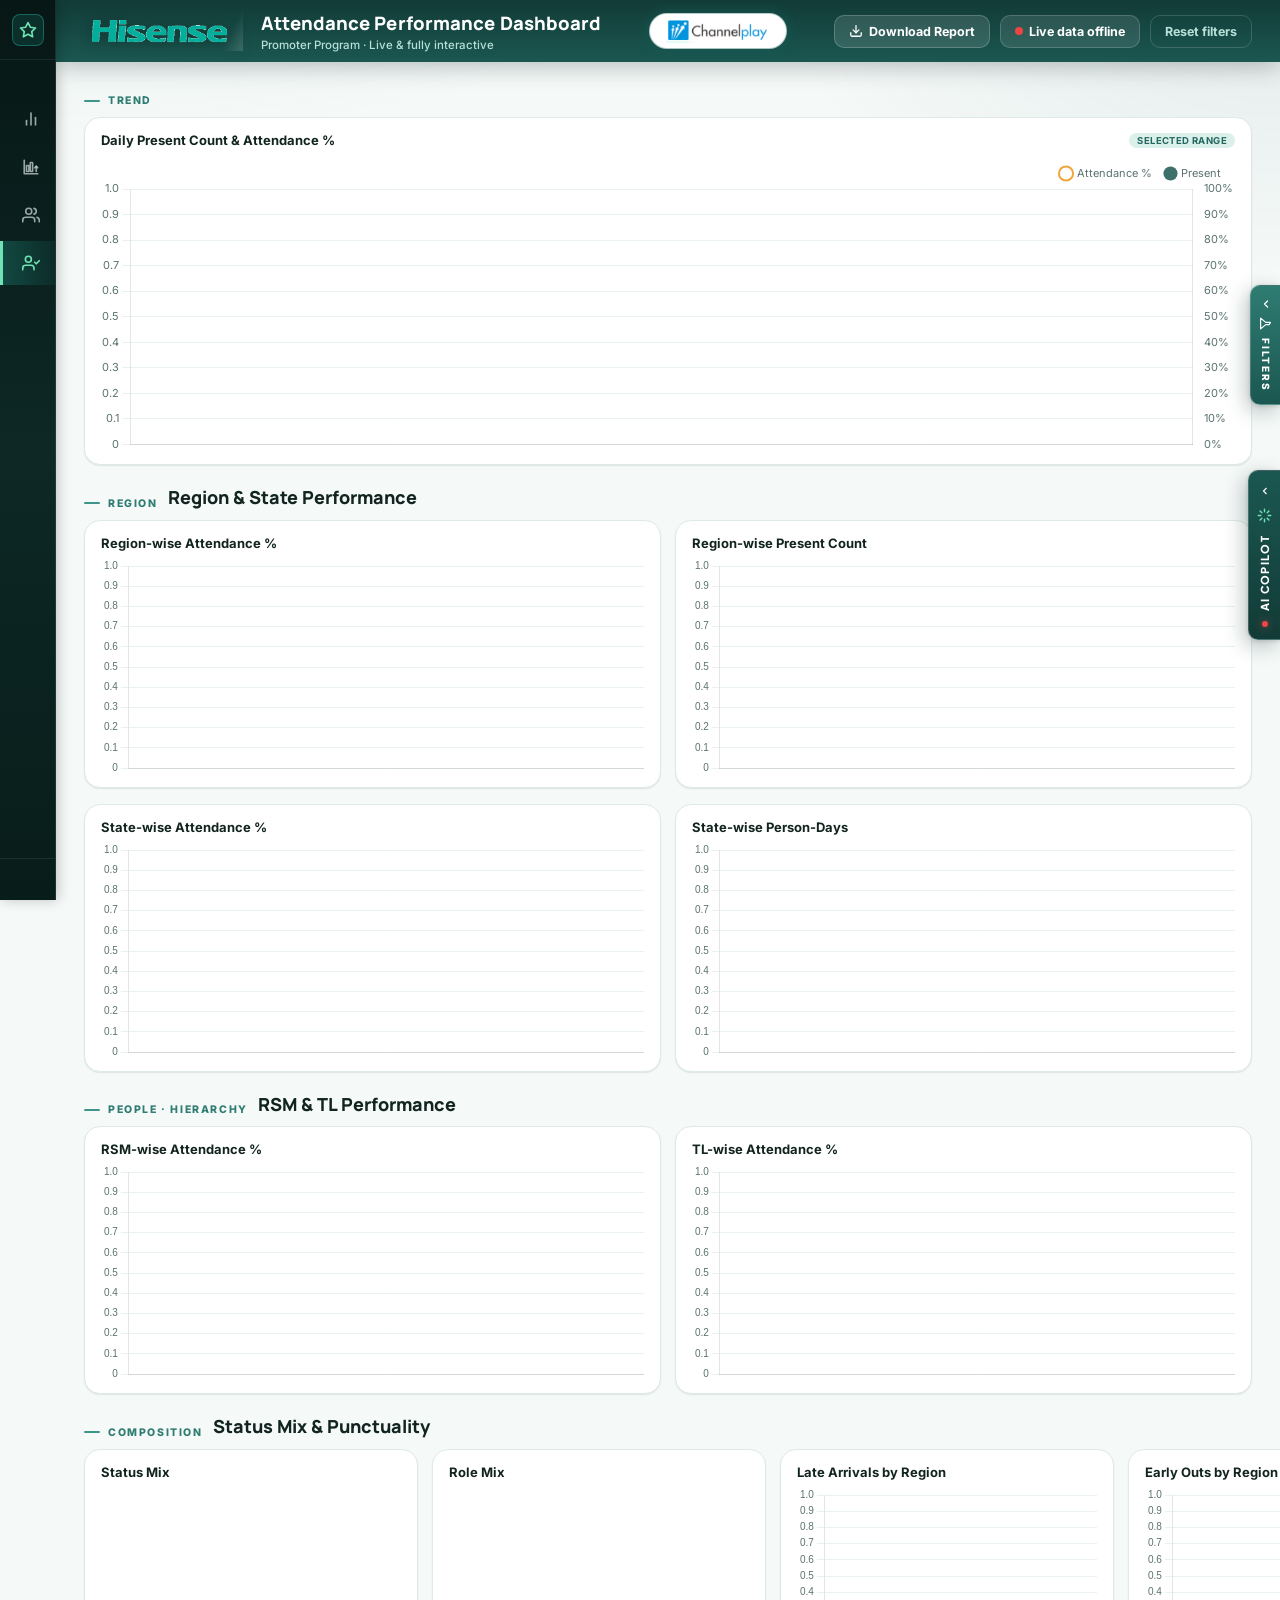
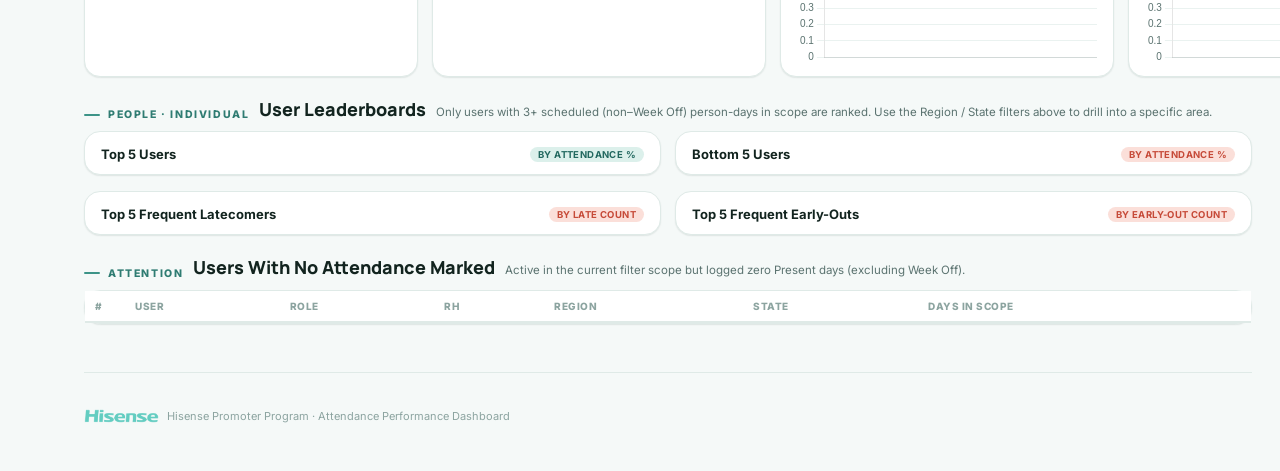
==== commit 2f2e7500: "fix(ui): remove extra header vertical space, compact layout & fix hisense logo on hiring dashboard" ====
--- a/attendance.html
+++ b/attendance.html
@@ -141,8 +141,8 @@
 var o=((a=s[17])==null?void 0:a[0])?Ob(e,e[_b(s[17][0].data)][0]):[];var l=vb(s[3][0].data);var c=0;l[1].forEach(function(r){var a=vb(r.data);var n=e[_b(a[2][0].data)][0];var i=db(n.meta[1][0].data);if(i!=6002)throw new Error("6001 unexpected reference to ".concat(i));var s=Ib(e,n);s.data.forEach(function(e,r){e.forEach(function(e,a){var n=Ra({r:c+r,c:a});var i=Sb(e,f,o);if(i)t[n]=i})});c+=s.nrows})}function Db(e,r){var t=vb(r.data);var a={"!ref":"A1"};var n=e[_b(t[2][0].data)];var i=db(n[0].meta[1][0].data);if(i!=6001)throw new Error("6000 unexpected reference to ".concat(i));Nb(e,n[0],a);return a}function Fb(e,r){var t;var a=vb(r.data);var n={name:((t=a[1])==null?void 0:t[0])?nb(a[1][0].data):"",sheets:[]};var i=gb(a[2],_b);i.forEach(function(r){e[r].forEach(function(r){var t=db(r.meta[1][0].data);if(t==6e3)n.sheets.push(Db(e,r))})});return n}function Pb(e,r){var t=Nw();var a=vb(r.data);var n=gb(a[1],_b);n.forEach(function(r){e[r].forEach(function(r){var a=db(r.meta[1][0].data);if(a==2){var n=Fb(e,r);n.sheets.forEach(function(e,r){Dw(t,e,r==0?n.name:n.name+"_"+r,true)})}})});if(t.SheetNames.length==0)throw new Error("Empty NUMBERS file");return t}function Lb(e){var r,t,a,n;var i={},s=[];e.FullPaths.forEach(function(e){if(e.match(/\.iwpv2/))throw new Error("Unsupported password protection")});e.FileIndex.forEach(function(e){if(!e.name.match(/\.iwa$/))return;var r;try{r=kb(e.content)}catch(t){return console.log("?? "+e.content.length+" "+(t.message||t))}var a;try{a=mb(r)}catch(t){return console.log("## "+(t.message||t))}a.forEach(function(e){i[e.id]=e.messages;s.push(e.id)})});if(!s.length)throw new Error("File has no messages");var f=((n=(a=(t=(r=i==null?void 0:i[1])==null?void 0:r[0])==null?void 0:t.meta)==null?void 0:a[1])==null?void 0:n[0].data)&&db(i[1][0].meta[1][0].data)==1&&i[1][0];if(!f)s.forEach(function(e){i[e].forEach(function(e){var r=db(e.meta[1][0].data)>>>0;if(r==1){if(!f)f=e;else throw new Error("Document has multiple roots")}})});if(!f)throw new Error("Cannot find Document root");return Pb(i,f)}function Mb(e,r,t){var a,n,i,s;if(!((a=e[6])==null?void 0:a[0])||!((n=e[7])==null?void 0:n[0]))throw"Mutation only works on post-BNC storages!";var f=((s=(i=e[8])==null?void 0:i[0])==null?void 0:s.data)&&db(e[8][0].data)>0||false;if(f)throw"Math only works with normal offsets";var o=0;var l=ab(e[7][0].data),c=0,h=[];var u=ab(e[4][0].data),d=0,v=[];for(var p=0;p<r.length;++p){if(r[p]==null){l.setUint16(p*2,65535,true);u.setUint16(p*2,65535);continue}l.setUint16(p*2,c,true);u.setUint16(p*2,d,true);var g,m;switch(typeof r[p]){case"string":g=Cb({t:"s",v:r[p]},t);m=yb({t:"s",v:r[p]},t);break;case"number":g=Cb({t:"n",v:r[p]},t);m=yb({t:"n",v:r[p]},t);break;case"boolean":g=Cb({t:"b",v:r[p]},t);m=yb({t:"b",v:r[p]},t);break;default:throw new Error("Unsupported value "+r[p]);}h.push(g);c+=g.length;v.push(m);d+=m.length;++o}e[2][0].data=ub(o);for(;p<e[7][0].data.length/2;++p){l.setUint16(p*2,65535,true);u.setUint16(p*2,65535,true)}e[6][0].data=fb(h);e[3][0].data=fb(v);return o}function Ub(e,r){if(!r||!r.numbers)throw new Error("Must pass a `numbers` option -- check the README");var t=e.Sheets[e.SheetNames[0]];if(e.SheetNames.length>1)console.error("The Numbers writer currently writes only the first table");var a=Ia(t["!ref"]);a.s.r=a.s.c=0;var n=false;if(a.e.c>9){n=true;a.e.c=9}if(a.e.r>49){n=true;a.e.r=49}if(n)console.error("The Numbers writer is currently limited to ".concat(Na(a)));var i=Aw(t,{range:a,header:1});var s=["~Sh33tJ5~"];i.forEach(function(e){return e.forEach(function(e){if(typeof e=="string")s.push(e)})});var f={};var o=[];var l=Ke.read(r.numbers,{type:"base64"});l.FileIndex.map(function(e,r){return[e,l.FullPaths[r]]}).forEach(function(e){var r=e[0],t=e[1];if(r.type!=2)return;if(!r.name.match(/\.iwa/))return;var a=r.content;var n=kb(a);var i=mb(n);i.forEach(function(e){o.push(e.id);f[e.id]={deps:[],location:t,type:db(e.messages[0].meta[1][0].data)}})});o.sort(function(e,r){return e-r});var c=o.filter(function(e){return e>1}).map(function(e){return[e,ub(e)]});l.FileIndex.map(function(e,r){return[e,l.FullPaths[r]]}).forEach(function(e){var r=e[0],t=e[1];if(!r.name.match(/\.iwa/))return;var a=mb(kb(r.content));a.forEach(function(e){e.messages.forEach(function(r){c.forEach(function(r){if(e.messages.some(function(e){return db(e.meta[1][0].data)!=11006&&sb(e.data,r[1])})){f[r[0]].deps.push(e.id)}})})})});function h(){for(var e=927262;e<2e6;++e)if(!f[e])return e;throw new Error("Too many messages")}var u=Ke.find(l,f[1].location);var d=mb(kb(u.content));var v;for(var p=0;p<d.length;++p){var g=d[p];if(g.id==1)v=g}var m=_b(vb(v.messages[0].data)[1][0].data);u=Ke.find(l,f[m].location);d=mb(kb(u.content));for(p=0;p<d.length;++p){g=d[p];if(g.id==m)v=g}m=_b(vb(v.messages[0].data)[2][0].data);u=Ke.find(l,f[m].location);d=mb(kb(u.content));for(p=0;p<d.length;++p){g=d[p];if(g.id==m)v=g}m=_b(vb(v.messages[0].data)[2][0].data);u=Ke.find(l,f[m].location);d=mb(kb(u.content));for(p=0;p<d.length;++p){g=d[p];if(g.id==m)v=g}var b=vb(v.messages[0].data);{b[6][0].data=ub(a.e.r+1);b[7][0].data=ub(a.e.c+1);var w=_b(b[46][0].data);var k=Ke.find(l,f[w].location);var T=mb(kb(k.content));{for(var A=0;A<T.length;++A){if(T[A].id==w)break}if(T[A].id!=w)throw"Bad ColumnRowUIDMapArchive";var E=vb(T[A].messages[0].data);E[1]=[];E[2]=[],E[3]=[];for(var C=0;C<=a.e.c;++C){var y=[];y[1]=y[2]=[{type:0,data:ub(C+420690)}];E[1].push({type:2,data:pb(y)});E[2].push({type:0,data:ub(C)});E[3].push({type:0,data:ub(C)})}E[4]=[];E[5]=[],E[6]=[];for(var S=0;S<=a.e.r;++S){y=[];y[1]=y[2]=[{type:0,data:ub(S+726270)}];E[4].push({type:2,data:pb(y)});E[5].push({type:0,data:ub(S)});E[6].push({type:0,data:ub(S)})}T[A].messages[0].data=pb(E)}k.content=Tb(bb(T));k.size=k.content.length;delete b[46];var _=vb(b[4][0].data);{_[7][0].data=ub(a.e.r+1);var x=vb(_[1][0].data);var O=_b(x[2][0].data);k=Ke.find(l,f[O].location);T=mb(kb(k.content));{if(T[0].id!=O)throw"Bad HeaderStorageBucket";var R=vb(T[0].messages[0].data);for(S=0;S<i.length;++S){var I=vb(R[2][0].data);I[1][0].data=ub(S);I[4][0].data=ub(i[S].length);R[2][S]={type:R[2][0].type,data:pb(I)}}T[0].messages[0].data=pb(R)}k.content=Tb(bb(T));k.size=k.content.length;var N=_b(_[2][0].data);k=Ke.find(l,f[N].location);T=mb(kb(k.content));{if(T[0].id!=N)throw"Bad HeaderStorageBucket";R=vb(T[0].messages[0].data);for(C=0;C<=a.e.c;++C){I=vb(R[2][0].data);I[1][0].data=ub(C);I[4][0].data=ub(a.e.r+1);R[2][C]={type:R[2][0].type,data:pb(I)}}T[0].messages[0].data=pb(R)}k.content=Tb(bb(T));k.size=k.content.length;var D=_b(_[4][0].data);(function(){var e=Ke.find(l,f[D].location);var r=mb(kb(e.content));var t;for(var a=0;a<r.length;++a){var n=r[a];if(n.id==D)t=n}var i=vb(t.messages[0].data);{i[3]=[];var o=[];s.forEach(function(e,r){o[1]=[{type:0,data:ub(r)}];o[2]=[{type:0,data:ub(1)}];o[3]=[{type:2,data:ib(e)}];i[3].push({type:2,data:pb(o)})})}t.messages[0].data=pb(i);var c=bb(r);var h=Tb(c);e.content=h;e.size=e.content.length})();var F=vb(_[3][0].data);{var P=F[1][0];delete F[2];var L=vb(P.data);{var M=_b(L[2][0].data);(function(){var e=Ke.find(l,f[M].location);var r=mb(kb(e.content));var t;for(var n=0;n<r.length;++n){var o=r[n];if(o.id==M)t=o}var c=vb(t.messages[0].data);{delete c[6];delete F[7];var h=new Uint8Array(c[5][0].data);c[5]=[];var u=0;for(var d=0;d<=a.e.r;++d){var v=vb(h);u+=Mb(v,i[d],s);v[1][0].data=ub(d);c[5].push({data:pb(v),type:2})}c[1]=[{type:0,data:ub(a.e.c+1)}];c[2]=[{type:0,data:ub(a.e.r+1)}];c[3]=[{type:0,data:ub(u)}];c[4]=[{type:0,data:ub(a.e.r+1)}]}t.messages[0].data=pb(c);var p=bb(r);var g=Tb(p);e.content=g;e.size=e.content.length})()}P.data=pb(L)}_[3][0].data=pb(F)}b[4][0].data=pb(_)}v.messages[0].data=pb(b);var U=bb(d);var B=Tb(U);u.content=B;u.size=u.content.length;return l}function Bb(e){return function r(t){for(var a=0;a!=e.length;++a){var n=e[a];if(t[n[0]]===undefined)t[n[0]]=n[1];if(n[2]==="n")t[n[0]]=Number(t[n[0]])}}}function Wb(e){Bb([["cellNF",false],["cellHTML",true],["cellFormula",true],["cellStyles",false],["cellText",true],["cellDates",false],["sheetStubs",false],["sheetRows",0,"n"],["bookDeps",false],["bookSheets",false],["bookProps",false],["bookFiles",false],["bookVBA",false],["password",""],["WTF",false]])(e)}function Hb(e){Bb([["cellDates",false],["bookSST",false],["bookType","xlsx"],["compression",false],["WTF",false]])(e)}function zb(e){if(qn.WS.indexOf(e)>-1)return"sheet";if(qn.CS&&e==qn.CS)return"chart";if(qn.DS&&e==qn.DS)return"dialog";if(qn.MS&&e==qn.MS)return"macro";return e&&e.length?e:"sheet"}function Vb(e,r){if(!e)return 0;try{e=r.map(function a(r){if(!r.id)r.id=r.strRelID;return[r.name,e["!id"][r.id].Target,zb(e["!id"][r.id].Type)]})}catch(t){return null}return!e||e.length===0?null:e}function Gb(e,r,t,a,n,i,s,f,o,l,c,h){try{i[a]=Qn(Rr(e,t,true),r);var u=Or(e,r);var d;switch(f){case"sheet":d=pg(u,r,n,o,i[a],l,c,h);break;case"chart":d=gg(u,r,n,o,i[a],l,c,h);if(!d||!d["!drawel"])break;var v=Lr(d["!drawel"].Target,r);var p=Zn(v);var g=th(Rr(e,v,true),Qn(Rr(e,p,true),v));var m=Lr(g,v);var b=Zn(m);d=Pp(Rr(e,m,true),m,o,Qn(Rr(e,b,true),m),l,d);break;case"macro":d=mg(u,r,n,o,i[a],l,c,h);break;case"dialog":d=bg(u,r,n,o,i[a],l,c,h);break;default:throw new Error("Unrecognized sheet type "+f);}s[a]=d;var w=[];if(i&&i[a])rr(i[a]).forEach(function(t){var n="";if(i[a][t].Type==qn.CMNT){n=Lr(i[a][t].Target,r);var s=Ag(Or(e,n,true),n,o);if(!s||!s.length)return;ih(d,s,false)}if(i[a][t].Type==qn.TCMNT){n=Lr(i[a][t].Target,r);w=w.concat(oh(Or(e,n,true),o))}});if(w&&w.length)ih(d,w,true,o.people||[])}catch(k){if(o.WTF)throw k}}function jb(e){return e.charAt(0)=="/"?e.slice(1):e}function Xb(e,r){ze();r=r||{};Wb(r);if(_r(e,"META-INF/manifest.xml"))return Zm(e,r);if(_r(e,"objectdata.xml"))return Zm(e,r);if(_r(e,"Index/Document.iwa")){if(typeof Uint8Array=="undefined")throw new Error("NUMBERS file parsing requires Uint8Array support");if(typeof Lb!="undefined"){if(e.FileIndex)return Lb(e);var t=Ke.utils.cfb_new();Nr(e).forEach(function(r){Dr(t,r,Ir(e,r))});return Lb(t)}throw new Error("Unsupported NUMBERS file")}if(!_r(e,"[Content_Types].xml")){if(_r(e,"index.xml.gz"))throw new Error("Unsupported NUMBERS 08 file");if(_r(e,"index.xml"))throw new Error("Unsupported NUMBERS 09 file");throw new Error("Unsupported ZIP file")}var a=Nr(e);var n=Kn(Rr(e,"[Content_Types].xml"));var i=false;var s,f;if(n.workbooks.length===0){f="xl/workbook.xml";if(Or(e,f,true))n.workbooks.push(f)}if(n.workbooks.length===0){f="xl/workbook.bin";if(!Or(e,f,true))throw new Error("Could not find workbook");n.workbooks.push(f);i=true}if(n.workbooks[0].slice(-3)=="bin")i=true;var o={};var l={};if(!r.bookSheets&&!r.bookProps){xd=[];if(n.sst)try{xd=Tg(Or(e,jb(n.sst)),n.sst,r)}catch(c){if(r.WTF)throw c}if(r.cellStyles&&n.themes.length)o=kg(Rr(e,n.themes[0].replace(/^\//,""),true)||"",n.themes[0],r);if(n.style)l=wg(Or(e,jb(n.style)),n.style,o,r)}n.links.map(function(t){try{var a=Qn(Rr(e,Zn(jb(t))),t);return Cg(Or(e,jb(t)),a,t,r)}catch(n){}});var h=vg(Or(e,jb(n.workbooks[0])),n.workbooks[0],r);var u={},d="";if(n.coreprops.length){d=Or(e,jb(n.coreprops[0]),true);if(d)u=hi(d);if(n.extprops.length!==0){d=Or(e,jb(n.extprops[0]),true);if(d)mi(d,u,r)}}var v={};if(!r.bookSheets||r.bookProps){if(n.custprops.length!==0){d=Rr(e,jb(n.custprops[0]),true);if(d)v=ki(d,r)}}var p={};if(r.bookSheets||r.bookProps){if(h.Sheets)s=h.Sheets.map(function I(e){return e.name});else if(u.Worksheets&&u.SheetNames.length>0)s=u.SheetNames;if(r.bookProps){p.Props=u;p.Custprops=v}if(r.bookSheets&&typeof s!=="undefined")p.SheetNames=s;if(r.bookSheets?p.SheetNames:r.bookProps)return p}s={};var g={};if(r.bookDeps&&n.calcchain)g=Eg(Or(e,jb(n.calcchain)),n.calcchain,r);var m=0;var b={};var w,k;{var T=h.Sheets;u.Worksheets=T.length;u.SheetNames=[];for(var A=0;A!=T.length;++A){u.SheetNames[A]=T[A].name}}var E=i?"bin":"xml";var C=n.workbooks[0].lastIndexOf("/");var y=(n.workbooks[0].slice(0,C+1)+"_rels/"+n.workbooks[0].slice(C+1)+".rels").replace(/^\//,"");if(!_r(e,y))y="xl/_rels/workbook."+E+".rels";var S=Qn(Rr(e,y,true),y.replace(/_rels.*/,"s5s"));if((n.metadata||[]).length>=1){r.xlmeta=yg(Or(e,jb(n.metadata[0])),n.metadata[0],r)}if((n.people||[]).length>=1){r.people=ch(Or(e,jb(n.people[0])),r)}if(S)S=Vb(S,h.Sheets);var _=Or(e,"xl/worksheets/sheet.xml",true)?1:0;e:for(m=0;m!=u.Worksheets;++m){var x="sheet";if(S&&S[m]){w="xl/"+S[m][1].replace(/[\/]?xl\//,"");if(!_r(e,w))w=S[m][1];if(!_r(e,w))w=y.replace(/_rels\/.*$/,"")+S[m][1];x=S[m][2]}else{w="xl/worksheets/sheet"+(m+1-_)+"."+E;w=w.replace(/sheet0\./,"sheet.")}k=w.replace(/^(.*)(\/)([^\/]*)$/,"$1/_rels/$3.rels");if(r&&r.sheets!=null)switch(typeof r.sheets){case"number":if(m!=r.sheets)continue e;break;case"string":if(u.SheetNames[m].toLowerCase()!=r.sheets.toLowerCase())continue e;break;default:if(Array.isArray&&Array.isArray(r.sheets)){var O=false;for(var R=0;R!=r.sheets.length;++R){if(typeof r.sheets[R]=="number"&&r.sheets[R]==m)O=1;if(typeof r.sheets[R]=="string"&&r.sheets[R].toLowerCase()==u.SheetNames[m].toLowerCase())O=1}if(!O)continue e};}Gb(e,w,k,u.SheetNames[m],m,b,s,x,r,h,o,l)}p={Directory:n,Workbook:h,Props:u,Custprops:v,Deps:g,Sheets:s,SheetNames:u.SheetNames,Strings:xd,Styles:l,Themes:o,SSF:br(X)};if(r&&r.bookFiles){if(e.files){p.keys=a;p.files=e.files}else{p.keys=[];p.files={};e.FullPaths.forEach(function(r,t){r=r.replace(/^Root Entry[\/]/,"");p.keys.push(r);p.files[r]=e.FileIndex[t]})}}if(r&&r.bookVBA){if(n.vba.length>0)p.vbaraw=Or(e,jb(n.vba[0]),true);else if(n.defaults&&n.defaults.bin===bh)p.vbaraw=Or(e,"xl/vbaProject.bin",true)}return p}function $b(e,r){var t=r||{};var a="Workbook",n=Ke.find(e,a);try{a="/!DataSpaces/Version";n=Ke.find(e,a);if(!n||!n.content)throw new Error("ECMA-376 Encrypted file missing "+a);Ko(n.content);a="/!DataSpaces/DataSpaceMap";n=Ke.find(e,a);if(!n||!n.content)throw new Error("ECMA-376 Encrypted file missing "+a);var i=qo(n.content);if(i.length!==1||i[0].comps.length!==1||i[0].comps[0].t!==0||i[0].name!=="StrongEncryptionDataSpace"||i[0].comps[0].v!=="EncryptedPackage")throw new Error("ECMA-376 Encrypted file bad "+a);a="/!DataSpaces/DataSpaceInfo/StrongEncryptionDataSpace";n=Ke.find(e,a);if(!n||!n.content)throw new Error("ECMA-376 Encrypted file missing "+a);var s=Zo(n.content);if(s.length!=1||s[0]!="StrongEncryptionTransform")throw new Error("ECMA-376 Encrypted file bad "+a);a="/!DataSpaces/TransformInfo/StrongEncryptionTransform/!Primary";n=Ke.find(e,a);if(!n||!n.content)throw new Error("ECMA-376 Encrypted file missing "+a);el(n.content)}catch(f){}a="/EncryptionInfo";n=Ke.find(e,a);if(!n||!n.content)throw new Error("ECMA-376 Encrypted file missing "+a);var o=al(n.content);a="/EncryptedPackage";n=Ke.find(e,a);if(!n||!n.content)throw new Error("ECMA-376 Encrypted file missing "+a);if(o[0]==4&&typeof decrypt_agile!=="undefined")return decrypt_agile(o[1],n.content,t.password||"",t);if(o[0]==2&&typeof decrypt_std76!=="undefined")return decrypt_std76(o[1],n.content,t.password||"",t);throw new Error("File is password-protected")}function Yb(e,r){if(r.bookType=="ods")return tb(e,r);if(r.bookType=="numbers")return Ub(e,r);if(r.bookType=="xlsb")return Kb(e,r);return Jb(e,r)}function Kb(e,r){ah=1024;if(e&&!e.SSF){e.SSF=br(X)}if(e&&e.SSF){ze();He(e.SSF);r.revssf=nr(e.SSF);r.revssf[e.SSF[65535]]=0;r.ssf=e.SSF}r.rels={};r.wbrels={};r.Strings=[];r.Strings.Count=0;r.Strings.Unique=0;if(Rd)r.revStrings=new Map;else{r.revStrings={};r.revStrings.foo=[];delete r.revStrings.foo}var t=r.bookType=="xlsb"?"bin":"xml";var a=Th.indexOf(r.bookType)>-1;var n=Yn();Hb(r=r||{});var i=Fr();var s="",f=0;r.cellXfs=[];Fd(r.cellXfs,{},{revssf:{General:0}});if(!e.Props)e.Props={};s="docProps/core.xml";Dr(i,s,di(e.Props,r));n.coreprops.push(s);ri(r.rels,2,s,qn.CORE_PROPS);s="docProps/app.xml";if(e.Props&&e.Props.SheetNames){}else if(!e.Workbook||!e.Workbook.Sheets)e.Props.SheetNames=e.SheetNames;else{var o=[];for(var l=0;l<e.SheetNames.length;++l)if((e.Workbook.Sheets[l]||{}).Hidden!=2)o.push(e.SheetNames[l]);e.Props.SheetNames=o}e.Props.Worksheets=e.Props.SheetNames.length;Dr(i,s,bi(e.Props,r));n.extprops.push(s);ri(r.rels,3,s,qn.EXT_PROPS);if(e.Custprops!==e.Props&&rr(e.Custprops||{}).length>0){s="docProps/custom.xml";Dr(i,s,Ti(e.Custprops,r));n.custprops.push(s);ri(r.rels,4,s,qn.CUST_PROPS)}for(f=1;f<=e.SheetNames.length;++f){var c={"!id":{}};var h=e.Sheets[e.SheetNames[f-1]];var u=(h||{})["!type"]||"sheet";switch(u){case"chart":;default:s="xl/worksheets/sheet"+f+"."+t;Dr(i,s,_g(f-1,s,r,e,c));n.sheets.push(s);ri(r.wbrels,-1,"worksheets/sheet"+f+"."+t,qn.WS[0]);}if(h){var d=h["!comments"];var v=false;var p="";if(d&&d.length>0){p="xl/comments"+f+"."+t;Dr(i,p,Ig(d,p,r));n.comments.push(p);ri(c,-1,"../comments"+f+"."+t,qn.CMNT);v=true}if(h["!legacy"]){if(v)Dr(i,"xl/drawings/vmlDrawing"+f+".vml",nh(f,h["!comments"]))}delete h["!comments"];delete h["!legacy"]}if(c["!id"].rId1)Dr(i,Zn(s),ei(c))}if(r.Strings!=null&&r.Strings.length>0){s="xl/sharedStrings."+t;Dr(i,s,Rg(r.Strings,s,r));n.strs.push(s);ri(r.wbrels,-1,"sharedStrings."+t,qn.SST)}s="xl/workbook."+t;Dr(i,s,Sg(e,s,r));n.workbooks.push(s);ri(r.rels,1,s,qn.WB);s="xl/theme/theme1.xml";Dr(i,s,Ic(e.Themes,r));n.themes.push(s);ri(r.wbrels,-1,"theme/theme1.xml",qn.THEME);s="xl/styles."+t;Dr(i,s,Og(e,s,r));n.styles.push(s);ri(r.wbrels,-1,"styles."+t,qn.STY);if(e.vbaraw&&a){s="xl/vbaProject.bin";Dr(i,s,e.vbaraw);n.vba.push(s);ri(r.wbrels,-1,"vbaProject.bin",qn.VBA)}s="xl/metadata."+t;Dr(i,s,Ng(s));n.metadata.push(s);ri(r.wbrels,-1,"metadata."+t,qn.XLMETA);Dr(i,"[Content_Types].xml",Jn(n,r));Dr(i,"_rels/.rels",ei(r.rels));Dr(i,"xl/_rels/workbook."+t+".rels",ei(r.wbrels));delete r.revssf;delete r.ssf;return i}function Jb(e,r){ah=1024;if(e&&!e.SSF){e.SSF=br(X)}if(e&&e.SSF){ze();He(e.SSF);r.revssf=nr(e.SSF);r.revssf[e.SSF[65535]]=0;r.ssf=e.SSF}r.rels={};r.wbrels={};r.Strings=[];r.Strings.Count=0;r.Strings.Unique=0;if(Rd)r.revStrings=new Map;else{r.revStrings={};r.revStrings.foo=[];delete r.revStrings.foo}var t="xml";var a=Th.indexOf(r.bookType)>-1;var n=Yn();Hb(r=r||{});var i=Fr();var s="",f=0;r.cellXfs=[];Fd(r.cellXfs,{},{revssf:{General:0}});if(!e.Props)e.Props={};s="docProps/core.xml";Dr(i,s,di(e.Props,r));n.coreprops.push(s);ri(r.rels,2,s,qn.CORE_PROPS);s="docProps/app.xml";if(e.Props&&e.Props.SheetNames){}else if(!e.Workbook||!e.Workbook.Sheets)e.Props.SheetNames=e.SheetNames;else{var o=[];for(var l=0;l<e.SheetNames.length;++l)if((e.Workbook.Sheets[l]||{}).Hidden!=2)o.push(e.SheetNames[l]);e.Props.SheetNames=o}e.Props.Worksheets=e.Props.SheetNames.length;Dr(i,s,bi(e.Props,r));n.extprops.push(s);ri(r.rels,3,s,qn.EXT_PROPS);if(e.Custprops!==e.Props&&rr(e.Custprops||{}).length>0){s="docProps/custom.xml";Dr(i,s,Ti(e.Custprops,r));n.custprops.push(s);ri(r.rels,4,s,qn.CUST_PROPS)}var c=["SheetJ5"];r.tcid=0;for(f=1;f<=e.SheetNames.length;++f){var h={"!id":{}};var u=e.Sheets[e.SheetNames[f-1]];var d=(u||{})["!type"]||"sheet";switch(d){case"chart":;default:s="xl/worksheets/sheet"+f+"."+t;Dr(i,s,pv(f-1,r,e,h));n.sheets.push(s);ri(r.wbrels,-1,"worksheets/sheet"+f+"."+t,qn.WS[0]);}if(u){var v=u["!comments"];var p=false;var g="";if(v&&v.length>0){var m=false;v.forEach(function(e){e[1].forEach(function(e){if(e.T==true)m=true})});if(m){g="xl/threadedComments/threadedComment"+f+"."+t;Dr(i,g,lh(v,c,r));n.threadedcomments.push(g);ri(h,-1,"../threadedComments/threadedComment"+f+"."+t,qn.TCMNT)}g="xl/comments"+f+"."+t;Dr(i,g,fh(v,r));n.comments.push(g);ri(h,-1,"../comments"+f+"."+t,qn.CMNT);p=true}if(u["!legacy"]){if(p)Dr(i,"xl/drawings/vmlDrawing"+f+".vml",nh(f,u["!comments"]))}delete u["!comments"];delete u["!legacy"]}if(h["!id"].rId1)Dr(i,Zn(s),ei(h))}if(r.Strings!=null&&r.Strings.length>0){s="xl/sharedStrings."+t;Dr(i,s,Ho(r.Strings,r));n.strs.push(s);ri(r.wbrels,-1,"sharedStrings."+t,qn.SST)}s="xl/workbook."+t;Dr(i,s,rg(e,r));n.workbooks.push(s);ri(r.rels,1,s,qn.WB);s="xl/theme/theme1.xml";Dr(i,s,Ic(e.Themes,r));n.themes.push(s);ri(r.wbrels,-1,"theme/theme1.xml",qn.THEME);s="xl/styles."+t;Dr(i,s,$l(e,r));n.styles.push(s);ri(r.wbrels,-1,"styles."+t,qn.STY);if(e.vbaraw&&a){s="xl/vbaProject.bin";Dr(i,s,e.vbaraw);n.vba.push(s);ri(r.wbrels,-1,"vbaProject.bin",qn.VBA)}s="xl/metadata."+t;Dr(i,s,Jc());n.metadata.push(s);ri(r.wbrels,-1,"metadata."+t,qn.XLMETA);if(c.length>1){s="xl/persons/person.xml";Dr(i,s,hh(c,r));n.people.push(s);ri(r.wbrels,-1,"persons/person.xml",qn.PEOPLE)}Dr(i,"[Content_Types].xml",Jn(n,r));Dr(i,"_rels/.rels",ei(r.rels));Dr(i,"xl/_rels/workbook."+t+".rels",ei(r.wbrels));delete r.revssf;delete r.ssf;return i}function qb(e,r){var t="";switch((r||{}).type||"base64"){case"buffer":return[e[0],e[1],e[2],e[3],e[4],e[5],e[6],e[7]];case"base64":t=k(e.slice(0,12));break;case"binary":t=e;break;case"array":return[e[0],e[1],e[2],e[3],e[4],e[5],e[6],e[7]];default:throw new Error("Unrecognized type "+(r&&r.type||"undefined"));}return[t.charCodeAt(0),t.charCodeAt(1),t.charCodeAt(2),t.charCodeAt(3),t.charCodeAt(4),t.charCodeAt(5),t.charCodeAt(6),t.charCodeAt(7)]}function Zb(e,r){if(Ke.find(e,"EncryptedPackage"))return $b(e,r);return vm(e,r)}function Qb(e,r){var t,a=e;var n=r||{};if(!n.type)n.type=T&&Buffer.isBuffer(e)?"buffer":"base64";t=Pr(a,n);return Xb(t,n)}function ew(e,r){var t=0;e:while(t<e.length)switch(e.charCodeAt(t)){case 10:;case 13:;case 32:++t;break;case 60:return jg(e.slice(t),r);default:break e;}return So.to_workbook(e,r)}function rw(e,r){var t="",a=qb(e,r);switch(r.type){case"base64":t=k(e);break;case"binary":t=e;break;case"buffer":t=e.toString("binary");break;case"array":t=mr(e);break;default:throw new Error("Unrecognized type "+r.type);}if(a[0]==239&&a[1]==187&&a[2]==191)t=lt(t);r.type="binary";return ew(t,r)}function tw(e,r){var t=e;if(r.type=="base64")t=k(t);t=a.utils.decode(1200,t.slice(2),"str");r.type="binary";return ew(t,r)}function aw(e){return!e.match(/[^\x00-\x7F]/)?e:ct(e)}function nw(e,r,t,a){if(a){t.type="string";return So.to_workbook(e,t)}return So.to_workbook(r,t)}function iw(e,r){l();var t=r||{};if(typeof ArrayBuffer!=="undefined"&&e instanceof ArrayBuffer)return iw(new Uint8Array(e),(t=br(t),t.type="array",t));if(typeof Uint8Array!=="undefined"&&e instanceof Uint8Array&&!t.type)t.type=typeof Deno!=="undefined"?"buffer":"array";var a=e,n=[0,0,0,0],i=false;if(t.cellStyles){t.cellNF=true;t.sheetStubs=true}Od={};if(t.dateNF)Od.dateNF=t.dateNF;if(!t.type)t.type=T&&Buffer.isBuffer(e)?"buffer":"base64";if(t.type=="file"){t.type=T?"buffer":"binary";a=er(e);if(typeof Uint8Array!=="undefined"&&!T)t.type="array"}if(t.type=="string"){i=true;t.type="binary";t.codepage=65001;a=aw(e)}if(t.type=="array"&&typeof Uint8Array!=="undefined"&&e instanceof Uint8Array&&typeof ArrayBuffer!=="undefined"){var s=new ArrayBuffer(3),f=new Uint8Array(s);f.foo="bar";if(!f.foo){t=br(t);t.type="array";return iw(O(a),t)}}switch((n=qb(a,t))[0]){case 208:if(n[1]===207&&n[2]===17&&n[3]===224&&n[4]===161&&n[5]===177&&n[6]===26&&n[7]===225)return Zb(Ke.read(a,t),t);break;case 9:if(n[1]<=8)return vm(a,t);break;case 60:return jg(a,t);case 73:if(n[1]===73&&n[2]===42&&n[3]===0)throw new Error("TIFF Image File is not a spreadsheet");if(n[1]===68)return _o(a,t);break;case 84:if(n[1]===65&&n[2]===66&&n[3]===76)return Co.to_workbook(a,t);break;case 80:return n[1]===75&&n[2]<9&&n[3]<9?Qb(a,t):nw(e,a,t,i);case 239:return n[3]===60?jg(a,t):nw(e,a,t,i);case 255:if(n[1]===254){return tw(a,t)}else if(n[1]===0&&n[2]===2&&n[3]===0)return xo.to_workbook(a,t);break;case 0:if(n[1]===0){if(n[2]>=2&&n[3]===0)return xo.to_workbook(a,t);if(n[2]===0&&(n[3]===8||n[3]===9))return xo.to_workbook(a,t)}break;case 3:;case 131:;case 139:;case 140:return Ao.to_workbook(a,t);case 123:if(n[1]===92&&n[2]===114&&n[3]===116)return gl.to_workbook(a,t);break;case 10:;case 13:;case 32:return rw(a,t);case 137:if(n[1]===80&&n[2]===78&&n[3]===71)throw new Error("PNG Image File is not a spreadsheet");break;}if(To.indexOf(n[0])>-1&&n[2]<=12&&n[3]<=31)return Ao.to_workbook(a,t);return nw(e,a,t,i)}function sw(e,r){var t=r||{};t.type="file";return iw(e,t)}function fw(e,r){switch(r.type){case"base64":;case"binary":break;case"buffer":;case"array":r.type="";break;case"file":return Qe(r.file,Ke.write(e,{type:T?"buffer":""}));case"string":throw new Error("'string' output type invalid for '"+r.bookType+"' files");default:throw new Error("Unrecognized type "+r.type);}return Ke.write(e,r)}function ow(e,r){var t=br(r||{});var a=Yb(e,t);return cw(a,t)}function lw(e,r){var t=br(r||{});var a=Jb(e,t);return cw(a,t)}function cw(e,r){var t={};var a=T?"nodebuffer":typeof Uint8Array!=="undefined"?"array":"string";if(r.compression)t.compression="DEFLATE";if(r.password)t.type=a;else switch(r.type){case"base64":t.type="base64";break;case"binary":t.type="string";break;case"string":throw new Error("'string' output type invalid for '"+r.bookType+"' files");case"buffer":;case"file":t.type=a;break;default:throw new Error("Unrecognized type "+r.type);}var n=e.FullPaths?Ke.write(e,{fileType:"zip",type:{nodebuffer:"buffer",string:"binary"}[t.type]||t.type,compression:!!r.compression}):e.generate(t);if(typeof Deno!=="undefined"){if(typeof n=="string"){if(r.type=="binary"||r.type=="base64")return n;n=new Uint8Array(S(n))}}if(r.password&&typeof encrypt_agile!=="undefined")return fw(encrypt_agile(n,r.password),r);if(r.type==="file")return Qe(r.file,n);return r.type=="string"?lt(n):n}function hw(e,r){var t=r||{};var a=pm(e,t);return fw(a,t)}function uw(e,r,t){if(!t)t="";var a=t+e;switch(r.type){case"base64":return w(ct(a));case"binary":return ct(a);case"string":return e;case"file":return Qe(r.file,a,"utf8");case"buffer":{if(T)return A(a,"utf8");else if(typeof TextEncoder!=="undefined")return(new TextEncoder).encode(a);else return uw(a,{type:"binary"}).split("").map(function(e){return e.charCodeAt(0)})};}throw new Error("Unrecognized type "+r.type)}function dw(e,r){switch(r.type){case"base64":return w(e);case"binary":return e;case"string":return e;case"file":return Qe(r.file,e,"binary");case"buffer":{if(T)return A(e,"binary");else return e.split("").map(function(e){return e.charCodeAt(0)})};}throw new Error("Unrecognized type "+r.type)}function vw(e,r){switch(r.type){case"string":;case"base64":;case"binary":var t="";for(var a=0;a<e.length;++a)t+=String.fromCharCode(e[a]);return r.type=="base64"?w(t):r.type=="string"?lt(t):t;case"file":return Qe(r.file,e);case"buffer":return e;default:throw new Error("Unrecognized type "+r.type);}}function pw(e,r){l();Zp(e);var t=br(r||{});if(t.cellStyles){t.cellNF=true;t.sheetStubs=true}if(t.type=="array"){t.type="binary";var a=pw(e,t);t.type="array";return S(a)}return lw(e,t)}function gw(e,r){l();Zp(e);var t=br(r||{});if(t.cellStyles){t.cellNF=true;t.sheetStubs=true}if(t.type=="array"){t.type="binary";var a=gw(e,t);t.type="array";return S(a)}var n=0;if(t.sheet){if(typeof t.sheet=="number")n=t.sheet;else n=e.SheetNames.indexOf(t.sheet);if(!e.SheetNames[n])throw new Error("Sheet not found: "+t.sheet+" : "+typeof t.sheet)}switch(t.bookType||"xlsb"){case"xml":;case"xlml":return uw(nm(e,t),t);case"slk":;case"sylk":return uw(Eo.from_sheet(e.Sheets[e.SheetNames[n]],t),t);case"htm":;case"html":return uw(Vm(e.Sheets[e.SheetNames[n]],t),t);case"txt":return dw(Sw(e.Sheets[e.SheetNames[n]],t),t);case"csv":return uw(yw(e.Sheets[e.SheetNames[n]],t),t,"\ufeff");case"dif":return uw(Co.from_sheet(e.Sheets[e.SheetNames[n]],t),t);case"dbf":return vw(Ao.from_sheet(e.Sheets[e.SheetNames[n]],t),t);case"prn":return uw(So.from_sheet(e.Sheets[e.SheetNames[n]],t),t);case"rtf":return uw(gl.from_sheet(e.Sheets[e.SheetNames[n]],t),t);case"eth":return uw(yo.from_sheet(e.Sheets[e.SheetNames[n]],t),t);case"fods":return uw(tb(e,t),t);case"wk1":return vw(xo.sheet_to_wk1(e.Sheets[e.SheetNames[n]],t),t);case"wk3":return vw(xo.book_to_wk3(e,t),t);case"biff2":if(!t.biff)t.biff=2;case"biff3":if(!t.biff)t.biff=3;case"biff4":if(!t.biff)t.biff=4;return vw(Lm(e,t),t);case"biff5":if(!t.biff)t.biff=5;case"biff8":;case"xla":;case"xls":if(!t.biff)t.biff=8;return hw(e,t);case"xlsx":;case"xlsm":;case"xlam":;case"xlsb":;case"numbers":;case"ods":return ow(e,t);default:throw new Error("Unrecognized bookType |"+t.bookType+"|");}}function mw(e){if(e.bookType)return;var r={xls:"biff8",htm:"html",slk:"sylk",socialcalc:"eth",Sh33tJS:"WTF"};var t=e.file.slice(e.file.lastIndexOf(".")).toLowerCase();if(t.match(/^\.[a-z]+$/))e.bookType=t.slice(1);e.bookType=r[e.bookType]||e.bookType}function bw(e,r,t){var a=t||{};a.type="file";a.file=r;mw(a);return gw(e,a)}function ww(e,r,t){var a=t||{};a.type="file";a.file=r;mw(a);return pw(e,a)}function kw(e,r,t,a){var n=t||{};n.type="file";n.file=e;mw(n);n.type="buffer";var i=a;if(!(i instanceof Function))i=t;return Je.writeFile(e,gw(r,n),i)}function Tw(e,r,t,a,n,i,s,f){var o=Ta(t);var l=f.defval,c=f.raw||!Object.prototype.hasOwnProperty.call(f,"raw");var h=true;var u=n===1?[]:{};if(n!==1){if(Object.defineProperty)try{Object.defineProperty(u,"__rowNum__",{value:t,enumerable:false})}catch(d){u.__rowNum__=t}else u.__rowNum__=t}if(!s||e[t])for(var v=r.s.c;v<=r.e.c;++v){var p=s?e[t][v]:e[a[v]+o];if(p===undefined||p.t===undefined){if(l===undefined)continue;if(i[v]!=null){u[i[v]]=l}continue}var g=p.v;switch(p.t){case"z":if(g==null)break;continue;case"e":g=g==0?null:void 0;break;case"s":;case"d":;case"b":;case"n":break;default:throw new Error("unrecognized type "+p.t);}if(i[v]!=null){if(g==null){if(p.t=="e"&&g===null)u[i[v]]=null;else if(l!==undefined)u[i[v]]=l;else if(c&&g===null)u[i[v]]=null;else continue}else{u[i[v]]=c&&(p.t!=="n"||p.t==="n"&&f.rawNumbers!==false)?g:Pa(p,g,f)}if(g!=null)h=false}}return{row:u,isempty:h}}function Aw(e,r){if(e==null||e["!ref"]==null)return[];var t={t:"n",v:0},a=0,n=1,i=[],s=0,f="";var o={s:{r:0,c:0},e:{r:0,c:0}};var l=r||{};var c=l.range!=null?l.range:e["!ref"];if(l.header===1)a=1;else if(l.header==="A")a=2;else if(Array.isArray(l.header))a=3;else if(l.header==null)a=0;switch(typeof c){case"string":o=Da(c);break;case"number":o=Da(e["!ref"]);o.s.r=c;break;default:o=c;}if(a>0)n=0;var h=Ta(o.s.r);var u=[];var d=[];var v=0,p=0;var g=Array.isArray(e);var m=o.s.r,b=0;var w={};if(g&&!e[m])e[m]=[];var k=l.skipHidden&&e["!cols"]||[];var T=l.skipHidden&&e["!rows"]||[];for(b=o.s.c;b<=o.e.c;++b){if((k[b]||{}).hidden)continue;u[b]=ya(b);t=g?e[m][b]:e[u[b]+h];switch(a){case 1:i[b]=b-o.s.c;break;case 2:i[b]=u[b];break;case 3:i[b]=l.header[b-o.s.c];break;default:if(t==null)t={w:"__EMPTY",t:"s"};f=s=Pa(t,null,l);p=w[s]||0;if(!p)w[s]=1;else{do{f=s+"_"+p++}while(w[f]);w[s]=p;w[f]=1}i[b]=f;}}for(m=o.s.r+n;m<=o.e.r;++m){if((T[m]||{}).hidden)continue;var A=Tw(e,o,m,u,a,i,g,l);if(A.isempty===false||(a===1?l.blankrows!==false:!!l.blankrows))d[v++]=A.row}d.length=v;return d}var Ew=/"/g;function Cw(e,r,t,a,n,i,s,f){var o=true;var l=[],c="",h=Ta(t);for(var u=r.s.c;u<=r.e.c;++u){if(!a[u])continue;var d=f.dense?(e[t]||[])[u]:e[a[u]+h];if(d==null)c="";else if(d.v!=null){o=false;c=""+(f.rawNumbers&&d.t=="n"?d.v:Pa(d,null,f));for(var v=0,p=0;v!==c.length;++v)if((p=c.charCodeAt(v))===n||p===i||p===34||f.forceQuotes){c='"'+c.replace(Ew,'""')+'"';break}if(c=="ID")c='"ID"'}else if(d.f!=null&&!d.F){o=false;c="="+d.f;if(c.indexOf(",")>=0)c='"'+c.replace(Ew,'""')+'"'}else c="";l.push(c)}if(f.blankrows===false&&o)return null;return l.join(s)}function yw(e,r){var t=[];var a=r==null?{}:r;if(e==null||e["!ref"]==null)return"";var n=Da(e["!ref"]);var i=a.FS!==undefined?a.FS:",",s=i.charCodeAt(0);var f=a.RS!==undefined?a.RS:"\n",o=f.charCodeAt(0);var l=new RegExp((i=="|"?"\\|":i)+"+$");var c="",h=[];a.dense=Array.isArray(e);var u=a.skipHidden&&e["!cols"]||[];var d=a.skipHidden&&e["!rows"]||[];for(var v=n.s.c;v<=n.e.c;++v)if(!(u[v]||{}).hidden)h[v]=ya(v);var p=0;for(var g=n.s.r;g<=n.e.r;++g){if((d[g]||{}).hidden)continue;c=Cw(e,n,g,h,s,o,i,a);if(c==null){continue}if(a.strip)c=c.replace(l,"");if(c||a.blankrows!==false)t.push((p++?f:"")+c)}delete a.dense;return t.join("")}function Sw(e,r){if(!r)r={};r.FS="\t";r.RS="\n";var t=yw(e,r);if(typeof a=="undefined"||r.type=="string")return t;var n=a.utils.encode(1200,t,"str");return String.fromCharCode(255)+String.fromCharCode(254)+n}function _w(e){var r="",t,a="";if(e==null||e["!ref"]==null)return[];var n=Da(e["!ref"]),i="",s=[],f;
 var o=[];var l=Array.isArray(e);for(f=n.s.c;f<=n.e.c;++f)s[f]=ya(f);for(var c=n.s.r;c<=n.e.r;++c){i=Ta(c);for(f=n.s.c;f<=n.e.c;++f){r=s[f]+i;t=l?(e[c]||[])[f]:e[r];a="";if(t===undefined)continue;else if(t.F!=null){r=t.F;if(!t.f)continue;a=t.f;if(r.indexOf(":")==-1)r=r+":"+r}if(t.f!=null)a=t.f;else if(t.t=="z")continue;else if(t.t=="n"&&t.v!=null)a=""+t.v;else if(t.t=="b")a=t.v?"TRUE":"FALSE";else if(t.w!==undefined)a="'"+t.w;else if(t.v===undefined)continue;else if(t.t=="s")a="'"+t.v;else a=""+t.v;o[o.length]=r+"="+a}}return o}function xw(e,r,t){var a=t||{};var n=+!a.skipHeader;var i=e||{};var s=0,f=0;if(i&&a.origin!=null){if(typeof a.origin=="number")s=a.origin;else{var o=typeof a.origin=="string"?Oa(a.origin):a.origin;s=o.r;f=o.c}}var l;var c={s:{c:0,r:0},e:{c:f,r:s+r.length-1+n}};if(i["!ref"]){var h=Da(i["!ref"]);c.e.c=Math.max(c.e.c,h.e.c);c.e.r=Math.max(c.e.r,h.e.r);if(s==-1){s=h.e.r+1;c.e.r=s+r.length-1+n}}else{if(s==-1){s=0;c.e.r=r.length-1+n}}var u=a.header||[],d=0;r.forEach(function(e,r){rr(e).forEach(function(t){if((d=u.indexOf(t))==-1)u[d=u.length]=t;var o=e[t];var c="z";var h="";var v=Ra({c:f+d,r:s+r+n});l=Rw(i,v);if(o&&typeof o==="object"&&!(o instanceof Date)){i[v]=o}else{if(typeof o=="number")c="n";else if(typeof o=="boolean")c="b";else if(typeof o=="string")c="s";else if(o instanceof Date){c="d";if(!a.cellDates){c="n";o=fr(o)}h=a.dateNF||X[14]}else if(o===null&&a.nullError){c="e";o=0}if(!l)i[v]=l={t:c,v:o};else{l.t=c;l.v=o;delete l.w;delete l.R;if(h)l.z=h}if(h)l.z=h}})});c.e.c=Math.max(c.e.c,f+u.length-1);var v=Ta(s);if(n)for(d=0;d<u.length;++d)i[ya(d+f)+v]={t:"s",v:u[d]};i["!ref"]=Na(c);return i}function Ow(e,r){return xw(null,e,r)}function Rw(e,r,t){if(typeof r=="string"){if(Array.isArray(e)){var a=Oa(r);if(!e[a.r])e[a.r]=[];return e[a.r][a.c]||(e[a.r][a.c]={t:"z"})}return e[r]||(e[r]={t:"z"})}if(typeof r!="number")return Rw(e,Ra(r));return Rw(e,Ra({r:r,c:t||0}))}function Iw(e,r){if(typeof r=="number"){if(r>=0&&e.SheetNames.length>r)return r;throw new Error("Cannot find sheet # "+r)}else if(typeof r=="string"){var t=e.SheetNames.indexOf(r);if(t>-1)return t;throw new Error("Cannot find sheet name |"+r+"|")}else throw new Error("Cannot find sheet |"+r+"|")}function Nw(){return{SheetNames:[],Sheets:{}}}function Dw(e,r,t,a){var n=1;if(!t)for(;n<=65535;++n,t=undefined)if(e.SheetNames.indexOf(t="Sheet"+n)==-1)break;if(!t||e.SheetNames.length>=65535)throw new Error("Too many worksheets");if(a&&e.SheetNames.indexOf(t)>=0){var i=t.match(/(^.*?)(\d+)$/);n=i&&+i[2]||0;var s=i&&i[1]||t;for(++n;n<=65535;++n)if(e.SheetNames.indexOf(t=s+n)==-1)break}Jp(t);if(e.SheetNames.indexOf(t)>=0)throw new Error("Worksheet with name |"+t+"| already exists!");e.SheetNames.push(t);e.Sheets[t]=r;return t}function Fw(e,r,t){if(!e.Workbook)e.Workbook={};if(!e.Workbook.Sheets)e.Workbook.Sheets=[];var a=Iw(e,r);if(!e.Workbook.Sheets[a])e.Workbook.Sheets[a]={};switch(t){case 0:;case 1:;case 2:break;default:throw new Error("Bad sheet visibility setting "+t);}e.Workbook.Sheets[a].Hidden=t}function Pw(e,r){e.z=r;return e}function Lw(e,r,t){if(!r){delete e.l}else{e.l={Target:r};if(t)e.l.Tooltip=t}return e}function Mw(e,r,t){return Lw(e,"#"+r,t)}function Uw(e,r,t){if(!e.c)e.c=[];e.c.push({t:r,a:t||"SheetJS"})}function Bw(e,r,t,a){var n=typeof r!="string"?r:Da(r);var i=typeof r=="string"?r:Na(r);for(var s=n.s.r;s<=n.e.r;++s)for(var f=n.s.c;f<=n.e.c;++f){var o=Rw(e,s,f);o.t="n";o.F=i;delete o.v;if(s==n.s.r&&f==n.s.c){o.f=t;if(a)o.D=true}}return e}var Ww={encode_col:ya,encode_row:Ta,encode_cell:Ra,encode_range:Na,decode_col:Ca,decode_row:ka,split_cell:xa,decode_cell:Oa,decode_range:Ia,format_cell:Pa,sheet_add_aoa:Ma,sheet_add_json:xw,sheet_add_dom:Gm,aoa_to_sheet:Ua,json_to_sheet:Ow,table_to_sheet:jm,table_to_book:Xm,sheet_to_csv:yw,sheet_to_txt:Sw,sheet_to_json:Aw,sheet_to_html:Vm,sheet_to_formulae:_w,sheet_to_row_object_array:Aw,sheet_get_cell:Rw,book_new:Nw,book_append_sheet:Dw,book_set_sheet_visibility:Fw,cell_set_number_format:Pw,cell_set_hyperlink:Lw,cell_set_internal_link:Mw,cell_add_comment:Uw,sheet_set_array_formula:Bw,consts:{SHEET_VISIBLE:0,SHEET_HIDDEN:1,SHEET_VERY_HIDDEN:2}};var Hw;function zw(e){Hw=e}function Vw(e,r){var t=Hw();var a=r==null?{}:r;if(e==null||e["!ref"]==null){t.push(null);return t}var n=Da(e["!ref"]);var i=a.FS!==undefined?a.FS:",",s=i.charCodeAt(0);var f=a.RS!==undefined?a.RS:"\n",o=f.charCodeAt(0);var l=new RegExp((i=="|"?"\\|":i)+"+$");var c="",h=[];a.dense=Array.isArray(e);var u=a.skipHidden&&e["!cols"]||[];var d=a.skipHidden&&e["!rows"]||[];for(var v=n.s.c;v<=n.e.c;++v)if(!(u[v]||{}).hidden)h[v]=ya(v);var p=n.s.r;var g=false,m=0;t._read=function(){if(!g){g=true;return t.push("\ufeff")}while(p<=n.e.r){++p;if((d[p-1]||{}).hidden)continue;c=Cw(e,n,p-1,h,s,o,i,a);if(c!=null){if(a.strip)c=c.replace(l,"");if(c||a.blankrows!==false)return t.push((m++?f:"")+c)}}return t.push(null)};return t}function Gw(e,r){var t=Hw();var a=r||{};var n=a.header!=null?a.header:Bm;var i=a.footer!=null?a.footer:Wm;t.push(n);var s=Ia(e["!ref"]);a.dense=Array.isArray(e);t.push(zm(e,s,a));var f=s.s.r;var o=false;t._read=function(){if(f>s.e.r){if(!o){o=true;t.push("</table>"+i)}return t.push(null)}while(f<=s.e.r){t.push(Um(e,s,f,a));++f;break}};return t}function jw(e,r){var t=Hw({objectMode:true});if(e==null||e["!ref"]==null){t.push(null);return t}var a={t:"n",v:0},n=0,i=1,s=[],f=0,o="";var l={s:{r:0,c:0},e:{r:0,c:0}};var c=r||{};var h=c.range!=null?c.range:e["!ref"];if(c.header===1)n=1;else if(c.header==="A")n=2;else if(Array.isArray(c.header))n=3;switch(typeof h){case"string":l=Da(h);break;case"number":l=Da(e["!ref"]);l.s.r=h;break;default:l=h;}if(n>0)i=0;var u=Ta(l.s.r);var d=[];var v=0;var p=Array.isArray(e);var g=l.s.r,m=0;var b={};if(p&&!e[g])e[g]=[];var w=c.skipHidden&&e["!cols"]||[];var k=c.skipHidden&&e["!rows"]||[];for(m=l.s.c;m<=l.e.c;++m){if((w[m]||{}).hidden)continue;d[m]=ya(m);a=p?e[g][m]:e[d[m]+u];switch(n){case 1:s[m]=m-l.s.c;break;case 2:s[m]=d[m];break;case 3:s[m]=c.header[m-l.s.c];break;default:if(a==null)a={w:"__EMPTY",t:"s"};o=f=Pa(a,null,c);v=b[f]||0;if(!v)b[f]=1;else{do{o=f+"_"+v++}while(b[o]);b[f]=v;b[o]=1}s[m]=o;}}g=l.s.r+i;t._read=function(){while(g<=l.e.r){if((k[g-1]||{}).hidden)continue;var r=Tw(e,l,g,d,n,s,p,c);++g;if(r.isempty===false||(n===1?c.blankrows!==false:!!c.blankrows)){t.push(r.row);return}}return t.push(null)};return t}var Xw={to_json:jw,to_html:Gw,to_csv:Vw,set_readable:zw};if(typeof vm!=="undefined")e.parse_xlscfb=vm;e.parse_zip=Xb;e.read=iw;e.readFile=sw;e.readFileSync=sw;e.write=gw;e.writeFile=bw;e.writeFileSync=bw;e.writeFileAsync=kw;e.utils=Ww;e.writeXLSX=pw;e.writeFileXLSX=ww;e.SSF=Ve;if(typeof Xw!=="undefined")e.stream=Xw;if(typeof Ke!=="undefined")e.CFB=Ke;if(typeof require!=="undefined"){var $w=undefined;if(($w||{}).Readable)zw($w.Readable)}}if(typeof exports!=="undefined")make_xlsx_lib(exports);else if(typeof module!=="undefined"&&module.exports)make_xlsx_lib(module.exports);else if(typeof define==="function"&&define.amd)define("xlsx",function(){if(!XLSX.version)make_xlsx_lib(XLSX);return XLSX});else make_xlsx_lib(XLSX);if(typeof window!=="undefined"&&!window.XLSX)try{window.XLSX=XLSX}catch(e){}
 </script>
-<link rel="stylesheet" href="master.css?v=2">
-<link rel="stylesheet" href="ai-assistant.css?v=2">
+<link rel="stylesheet" href="master.css?v=3">
+<link rel="stylesheet" href="ai-assistant.css?v=3">
 </head>
 <body>
 
--- a/master.css
+++ b/master.css
@@ -51,7 +51,7 @@
   -webkit-font-smoothing:antialiased;
 }
 ::selection{background:var(--teal-200);}
-.wrap{max-width:1500px;margin:0 auto;padding:20px 28px 64px;}
+.wrap{max-width:1500px;margin:0 auto;padding:12px 28px 48px;}
 h1,h2,h3,.display{font-family:'Manrope',sans-serif;}
 button{font-family:inherit;}
 .num{font-variant-numeric:tabular-nums;font-feature-settings:"tnum" 1;}
@@ -63,7 +63,7 @@
   box-shadow:0 4px 24px rgba(9,33,30,.28);
 }
 .topbar-inner{
-  max-width:1500px;margin:0 auto;padding:12px 28px;
+  max-width:1500px;margin:0 auto;padding:10px 28px;
   display:flex;align-items:center;justify-content:space-between;gap:18px;
   position:relative;
 }
@@ -110,8 +110,8 @@
   85%,100%{background-position:-40% 0;}
 }
 .title-block{display:flex;flex-direction:column;gap:2px;}
-.title-block h1{margin:0;font-size:19px;font-weight:800;color:#fff;letter-spacing:.1px;}
-.title-block .sub{font-size:11.5px;color:var(--teal-200);font-weight:500;}
+.title-block h1{margin:0;font-size:18.5px;font-weight:800;color:#fff;letter-spacing:.1px;white-space:nowrap;}
+.title-block .sub{font-size:11.5px;color:var(--teal-200);font-weight:500;white-space:nowrap;}
 .top-spacer{flex:1;}
 .download-report-btn{
   display:inline-flex;align-items:center;gap:6px;
@@ -666,15 +666,18 @@
 .msel-foot button:hover{text-decoration:underline;}
 
 /* ---------------- section shell ---------------- */
-.section{margin-top:34px;}
-.section-head{display:flex;align-items:baseline;gap:10px;margin-bottom:14px;}
+.section{margin-top:20px;}
+.wrap > .section:first-child,
+.wrap > section:first-child,
+.wrap > *:first-child{margin-top:0 !important;}
+.section-head{display:flex;align-items:baseline;gap:10px;margin-bottom:10px;}
 .eyebrow{
   font-size:10.5px;font-weight:800;letter-spacing:1.6px;text-transform:uppercase;color:var(--teal-600);
   display:flex;align-items:center;gap:8px;
 }
 .eyebrow:before{content:"";width:16px;height:2px;background:var(--teal-500);border-radius:2px;}
-.section-title{font-size:19px;font-weight:800;color:var(--ink);margin:0;}
-.section-note{font-size:12px;color:var(--ink-soft);margin:2px 0 0;}
+.section-title{font-size:18px;font-weight:800;color:var(--ink);margin:0;}
+.section-note{font-size:11.5px;color:var(--ink-soft);margin:2px 0 0;}
 
 /* ---------------- KPI tiles ---------------- */
 .kpi-grid{display:grid;grid-template-columns:repeat(5,1fr);gap:14px;}
@@ -756,18 +759,18 @@
 .kpi .kpi-sub{font-size:10.5px;opacity:.82;margin-top:3px;position:relative;z-index:2;font-weight:600;}
 
 /* ---------------- cards / charts ---------------- */
-.grid-2{display:grid;grid-template-columns:1fr 1fr;gap:16px;}
-.grid-3{display:grid;grid-template-columns:repeat(3,1fr);gap:16px;}
-.grid-4{display:grid;grid-template-columns:repeat(4,1fr);gap:16px;}
+.grid-2{display:grid;grid-template-columns:1fr 1fr;gap:14px;}
+.grid-3{display:grid;grid-template-columns:repeat(3,1fr);gap:14px;}
+.grid-4{display:grid;grid-template-columns:repeat(4,1fr);gap:14px;}
 .card{
   background:var(--white); border:1px solid var(--line); border-radius:var(--radius);
-  box-shadow:var(--shadow-sm); padding:16px 18px 12px;
+  box-shadow:var(--shadow-sm); padding:14px 16px 10px;
 }
 .card-title{font-size:13px;font-weight:700;color:var(--ink);margin:0 0 2px;display:flex;align-items:center;justify-content:space-between;}
 .card-title .tag{font-size:9.5px;font-weight:700;color:var(--teal-700);background:var(--teal-100);padding:2px 8px;border-radius:999px;text-transform:uppercase;letter-spacing:.4px;}
 .card-title .tag.amber{color:var(--amber-600);background:var(--amber-100);}
 .card-title .tag.coral{color:var(--coral-600);background:var(--coral-100);}
-.chart-box{position:relative;height:230px;margin-top:8px;}
+.chart-box{position:relative;height:220px;margin-top:6px;}
 .chart-box.short{height:180px;}
 .chart-box.tall{height:300px;}
 
